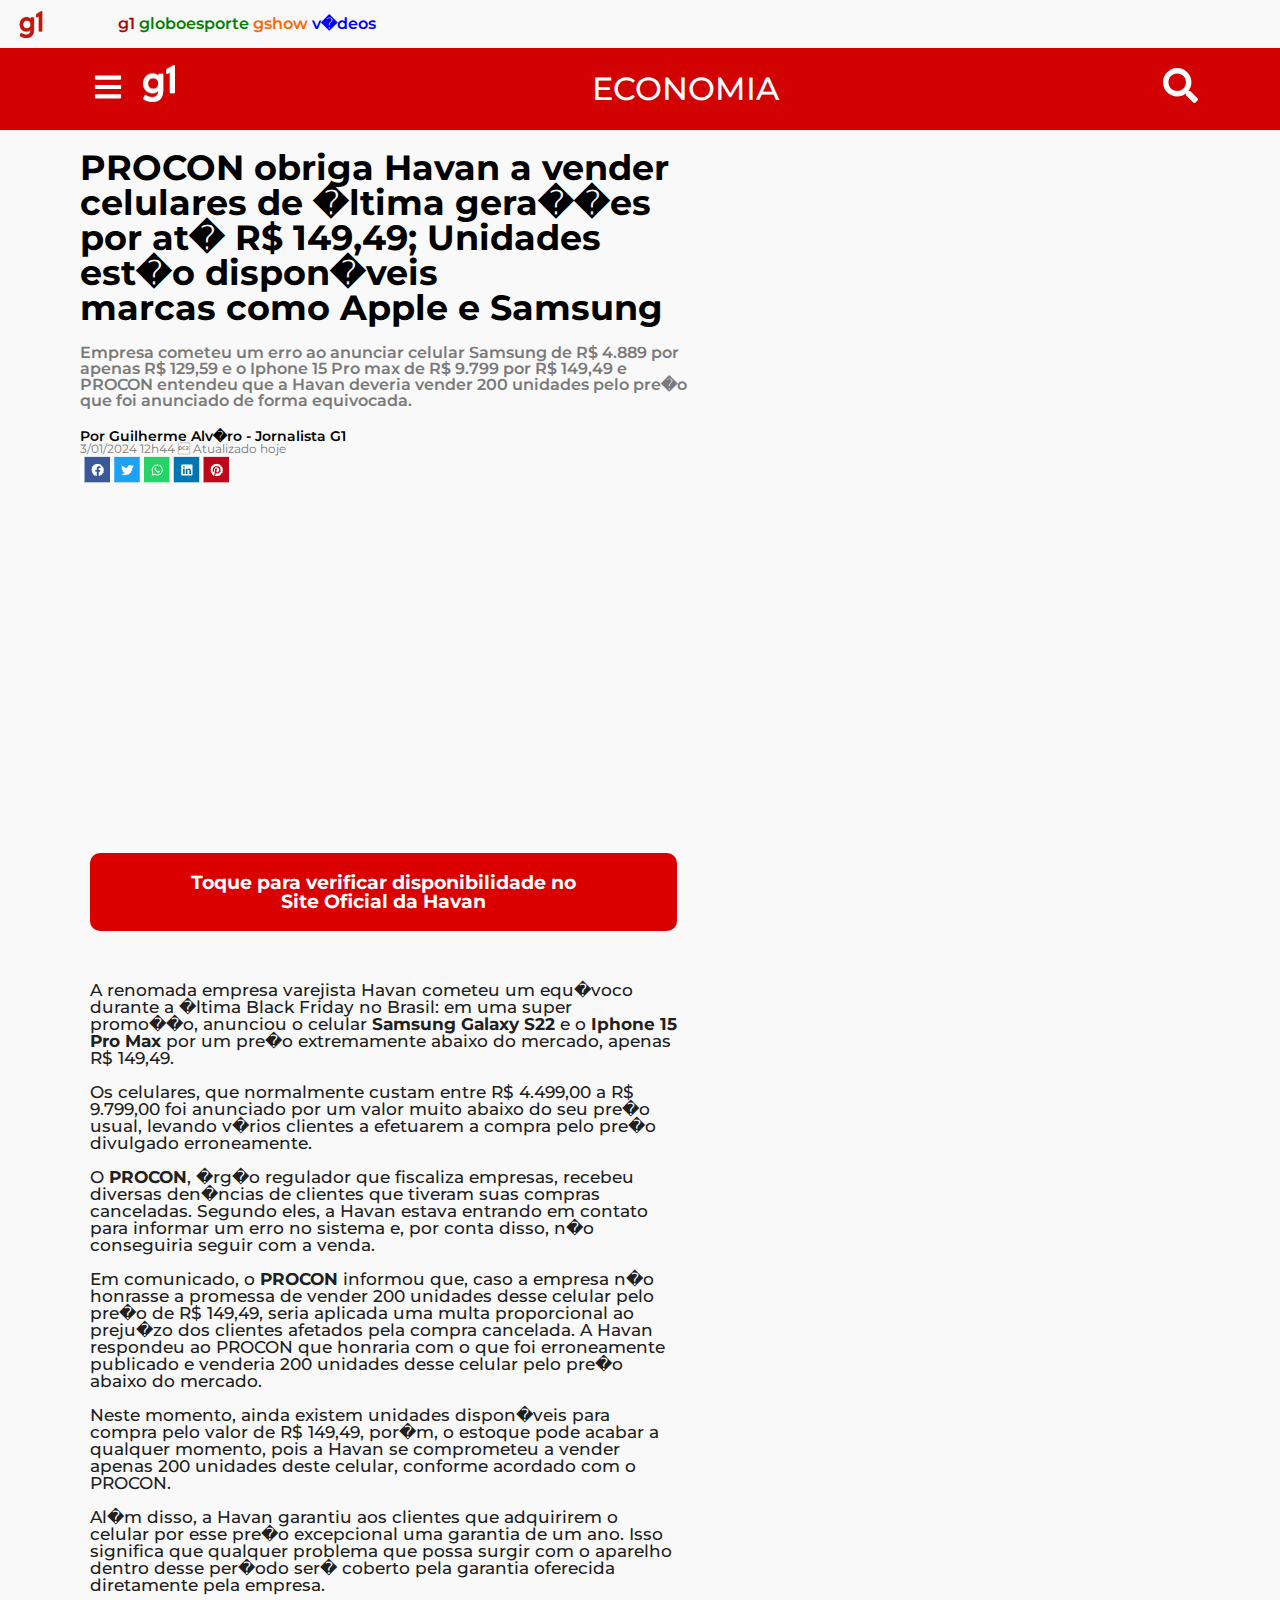
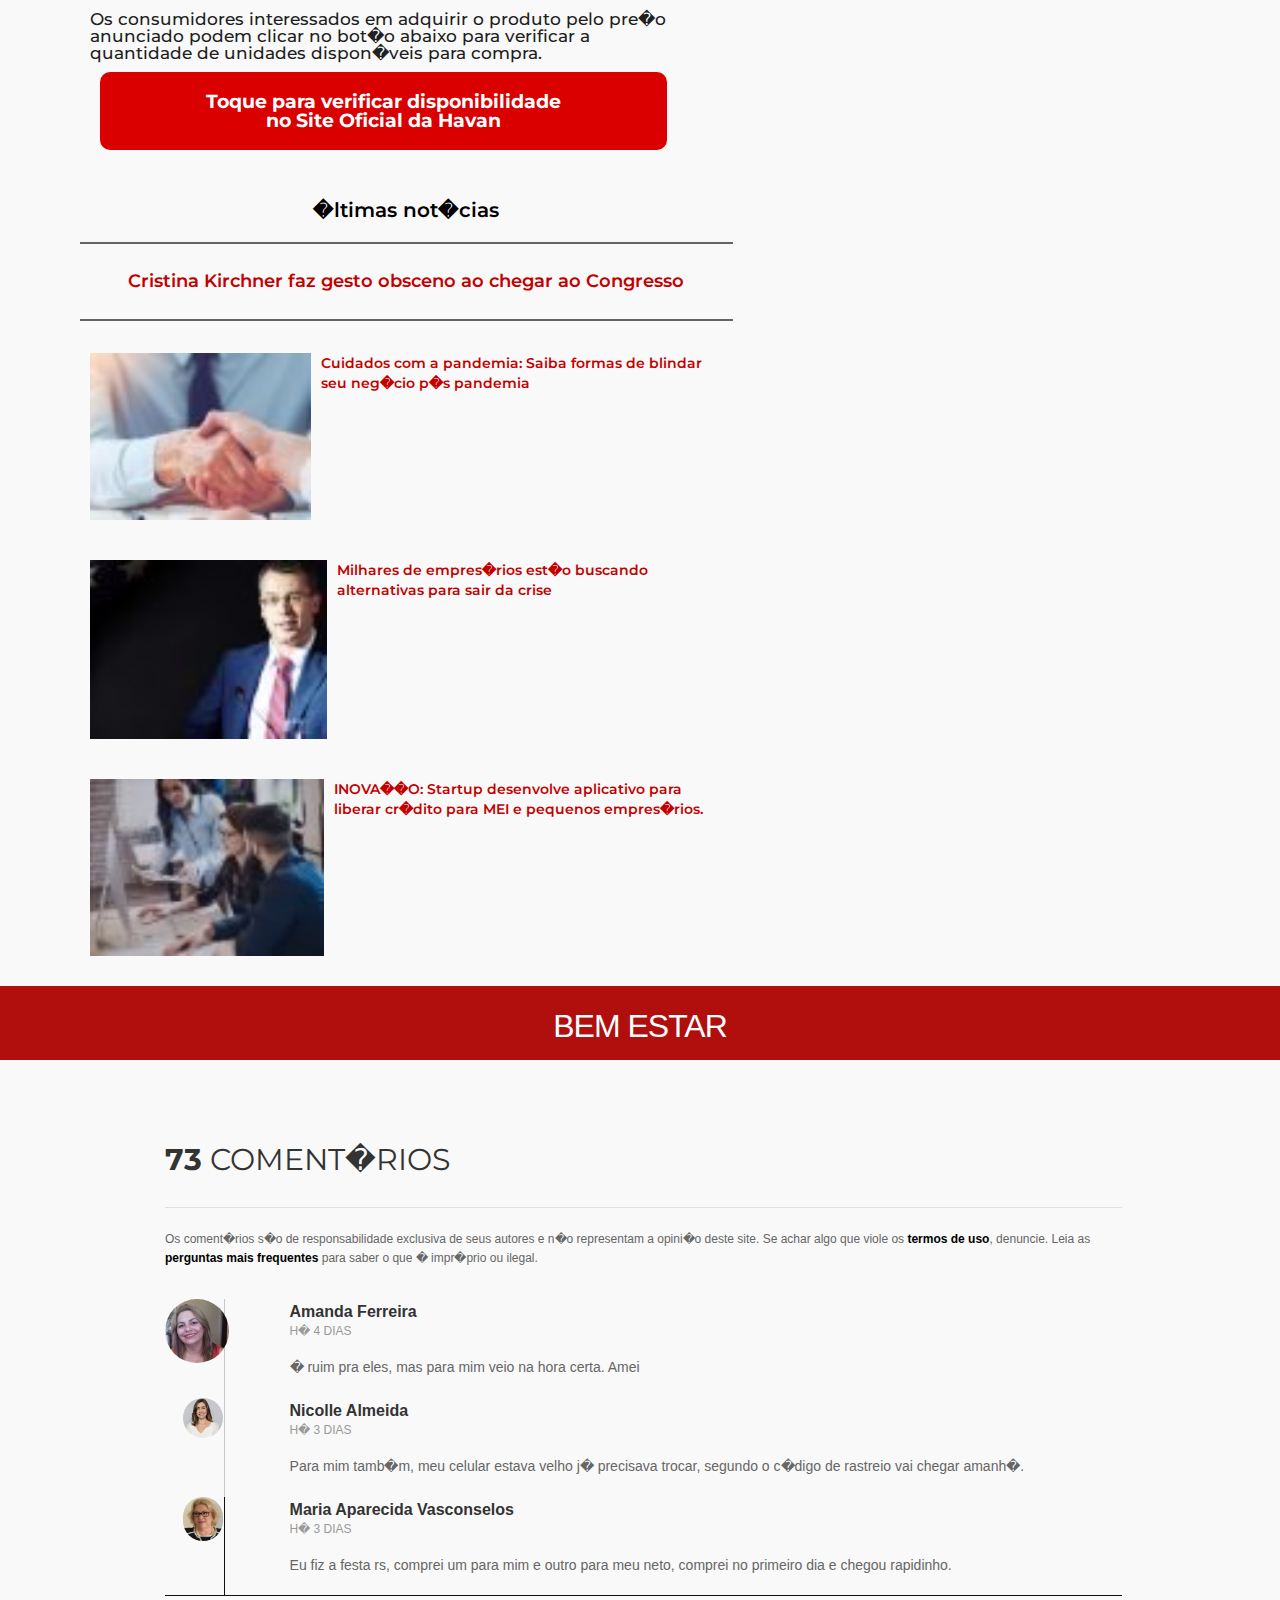
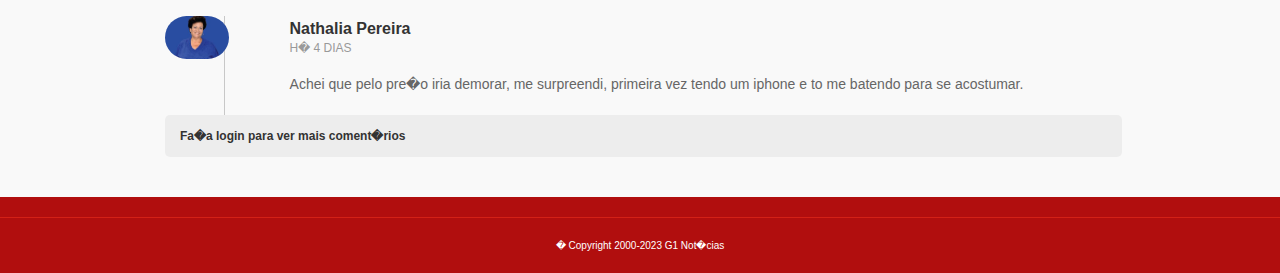
==== index.html @ 592e71a2 "Add files via upload" ====
<!DOCTYPE html><html lang="pt-BR" class="hydrated"><head>  
	<meta charset="UTF-8"><style data-styles="">presto-playlist,presto-player-skeleton,presto-timestamp,presto-video-curtain-ui,presto-search-bar-ui,presto-player-button,presto-cta-overlay-ui,presto-video,presto-action-bar-ui,presto-youtube-subscribe-button,presto-email-overlay-ui,presto-player-spinner,presto-action-bar,presto-cta-overlay,presto-email-overlay,presto-bunny,presto-dynamic-overlays,presto-search-bar,presto-youtube,presto-audio,presto-business-skin,presto-modern-skin,presto-muted-overlay,presto-stacked-skin,presto-vimeo,presto-action-bar-controller,presto-cta-overlay-controller,presto-email-overlay-controller,presto-dynamic-overlay-ui,presto-player,presto-playlist-item,presto-playlist-overlay,presto-playlist-ui{visibility:hidden}.hydrated{visibility:inherit}</style><style data-styles="">presto-playlist,presto-player-skeleton,presto-timestamp,presto-video-curtain-ui,presto-search-bar-ui,presto-player-button,presto-cta-overlay-ui,presto-video,presto-action-bar-ui,presto-youtube-subscribe-button,presto-email-overlay-ui,presto-player-spinner,presto-action-bar,presto-cta-overlay,presto-email-overlay,presto-bunny,presto-dynamic-overlays,presto-search-bar,presto-youtube,presto-audio,presto-business-skin,presto-modern-skin,presto-muted-overlay,presto-stacked-skin,presto-vimeo,presto-action-bar-controller,presto-cta-overlay-controller,presto-email-overlay-controller,presto-dynamic-overlay-ui,presto-player,presto-playlist-item,presto-playlist-overlay,presto-playlist-ui{visibility:hidden}.hydrated{visibility:inherit}</style><style data-styles="">presto-playlist,presto-player-skeleton,presto-timestamp,presto-video-curtain-ui,presto-search-bar-ui,presto-player-button,presto-cta-overlay-ui,presto-video,presto-action-bar-ui,presto-youtube-subscribe-button,presto-email-overlay-ui,presto-player-spinner,presto-action-bar,presto-cta-overlay,presto-email-overlay,presto-bunny,presto-dynamic-overlays,presto-search-bar,presto-youtube,presto-audio,presto-business-skin,presto-modern-skin,presto-muted-overlay,presto-stacked-skin,presto-vimeo,presto-action-bar-controller,presto-cta-overlay-controller,presto-email-overlay-controller,presto-dynamic-overlay-ui,presto-player,presto-playlist-item,presto-playlist-overlay,presto-playlist-ui{visibility:hidden}.hydrated{visibility:inherit}</style><style data-styles="">presto-playlist,presto-player-skeleton,presto-timestamp,presto-video-curtain-ui,presto-search-bar-ui,presto-player-button,presto-cta-overlay-ui,presto-video,presto-action-bar-ui,presto-youtube-subscribe-button,presto-email-overlay-ui,presto-player-spinner,presto-action-bar,presto-cta-overlay,presto-email-overlay,presto-bunny,presto-dynamic-overlays,presto-search-bar,presto-youtube,presto-audio,presto-business-skin,presto-modern-skin,presto-muted-overlay,presto-stacked-skin,presto-vimeo,presto-action-bar-controller,presto-cta-overlay-controller,presto-email-overlay-controller,presto-dynamic-overlay-ui,presto-player,presto-playlist-item,presto-playlist-overlay,presto-playlist-ui{visibility:hidden}.hydrated{visibility:inherit}</style><style data-styles="">presto-playlist,presto-player-skeleton,presto-timestamp,presto-video-curtain-ui,presto-search-bar-ui,presto-player-button,presto-cta-overlay-ui,presto-video,presto-action-bar-ui,presto-youtube-subscribe-button,presto-email-overlay-ui,presto-player-spinner,presto-action-bar,presto-cta-overlay,presto-email-overlay,presto-bunny,presto-dynamic-overlays,presto-search-bar,presto-youtube,presto-audio,presto-business-skin,presto-modern-skin,presto-muted-overlay,presto-stacked-skin,presto-vimeo,presto-action-bar-controller,presto-cta-overlay-controller,presto-email-overlay-controller,presto-dynamic-overlay-ui,presto-player,presto-playlist-item,presto-playlist-overlay,presto-playlist-ui{visibility:hidden}.hydrated{visibility:inherit}</style><style data-styles="">presto-playlist,presto-player-skeleton,presto-timestamp,presto-video-curtain-ui,presto-search-bar-ui,presto-player-button,presto-cta-overlay-ui,presto-video,presto-action-bar-ui,presto-youtube-subscribe-button,presto-email-overlay-ui,presto-player-spinner,presto-action-bar,presto-cta-overlay,presto-email-overlay,presto-bunny,presto-dynamic-overlays,presto-search-bar,presto-youtube,presto-audio,presto-business-skin,presto-modern-skin,presto-muted-overlay,presto-stacked-skin,presto-vimeo,presto-action-bar-controller,presto-cta-overlay-controller,presto-email-overlay-controller,presto-dynamic-overlay-ui,presto-player,presto-playlist-item,presto-playlist-overlay,presto-playlist-ui{visibility:hidden}.hydrated{visibility:inherit}</style>
			<title>pv  portaldanoticiasdobr.online</title>
		<meta name="viewport" content="width=device-width, initial-scale=1">
<meta name="robots" content="max-image-preview:large">
<title>pv  portaldanoticiasdobr.online</title>
<link rel="alternate" type="application/rss+xml" title="Feed para portaldanoticiasdobr.online �" href="https://portaldanoticiasdobr.online/feed/">
<link rel="alternate" type="application/rss+xml" title="Feed de coment�rios para portaldanoticiasdobr.online �" href="https://portaldanoticiasdobr.online/comments/feed/">
<script>
window._wpemojiSettings = {"baseUrl":"https://s.w.org/images/core/emoji/14.0.0/72x72/","ext":".png","svgUrl":"https://s.w.org/images/core/emoji/14.0.0/svg/","svgExt":".svg","source":{"concatemoji":"https://portaldanoticiasdobr.online/wp-includes/js/wp-emoji-release.min.js?ver=6.4.2"}};
/*! This file is auto-generated */
!function(i,n){var o,s,e;function c(e){try{var t={supportTests:e,timestamp:(new Date).valueOf()};sessionStorage.setItem(o,JSON.stringify(t))}catch(e){}}function p(e,t,n){e.clearRect(0,0,e.canvas.width,e.canvas.height),e.fillText(t,0,0);var t=new Uint32Array(e.getImageData(0,0,e.canvas.width,e.canvas.height).data),r=(e.clearRect(0,0,e.canvas.width,e.canvas.height),e.fillText(n,0,0),new Uint32Array(e.getImageData(0,0,e.canvas.width,e.canvas.height).data));return t.every(function(e,t){return e===r[t]})}function u(e,t,n){switch(t){case"flag":return n(e,"ud83cudff3ufe0fu200du26a7ufe0f","ud83cudff3ufe0fu200bu26a7ufe0f")?!1:!n(e,"ud83cuddfaud83cuddf3","ud83cuddfau200bud83cuddf3")&&!n(e,"ud83cudff4udb40udc67udb40udc62udb40udc65udb40udc6eudb40udc67udb40udc7f","ud83cudff4u200budb40udc67u200budb40udc62u200budb40udc65u200budb40udc6eu200budb40udc67u200budb40udc7f");case"emoji":return!n(e,"ud83eudef1ud83cudffbu200dud83eudef2ud83cudfff","ud83eudef1ud83cudffbu200bud83eudef2ud83cudfff")}return!1}function f(e,t,n){var r="undefined"!=typeof WorkerGlobalScope&&self instanceof WorkerGlobalScope?new OffscreenCanvas(300,150):i.createElement("canvas"),a=r.getContext("2d",{willReadFrequently:!0}),o=(a.textBaseline="top",a.font="600 32px Arial",{});return e.forEach(function(e){o[e]=t(a,e,n)}),o}function t(e){var t=i.createElement("script");t.src=e,t.defer=!0,i.head.appendChild(t)}"undefined"!=typeof Promise&&(o="wpEmojiSettingsSupports",s=["flag","emoji"],n.supports={everything:!0,everythingExceptFlag:!0},e=new Promise(function(e){i.addEventListener("DOMContentLoaded",e,{once:!0})}),new Promise(function(t){var n=function(){try{var e=JSON.parse(sessionStorage.getItem(o));if("object"==typeof e&&"number"==typeof e.timestamp&&(new Date).valueOf()<e.timestamp+604800&&"object"==typeof e.supportTests)return e.supportTests}catch(e){}return null}();if(!n){if("undefined"!=typeof Worker&&"undefined"!=typeof OffscreenCanvas&&"undefined"!=typeof URL&&URL.createObjectURL&&"undefined"!=typeof Blob)try{var e="postMessage("+f.toString()+"("+[JSON.stringify(s),u.toString(),p.toString()].join(",")+"));",r=new Blob([e],{type:"text/javascript"}),a=new Worker(URL.createObjectURL(r),{name:"wpTestEmojiSupports"});return void(a.onmessage=function(e){c(n=e.data),a.terminate(),t(n)})}catch(e){}c(n=f(s,u,p))}t(n)}).then(function(e){for(var t in e)n.supports[t]=e[t],n.supports.everything=n.supports.everything&&n.supports[t],"flag"!==t&&(n.supports.everythingExceptFlag=n.supports.everythingExceptFlag&&n.supports[t]);n.supports.everythingExceptFlag=n.supports.everythingExceptFlag&&!n.supports.flag,n.DOMReady=!1,n.readyCallback=function(){n.DOMReady=!0}}).then(function(){return e}).then(function(){var e;n.supports.everything||(n.readyCallback(),(e=n.source||{}).concatemoji?t(e.concatemoji):e.wpemoji&&e.twemoji&&(t(e.twemoji),t(e.wpemoji)))}))}((window,document),window._wpemojiSettings);
</script>
<style id="wp-emoji-styles-inline-css">

	img.wp-smiley, img.emoji {
		display: inline !important;
		border: none !important;
		box-shadow: none !important;
		height: 1em !important;
		width: 1em !important;
		margin: 0 0.07em !important;
		vertical-align: -0.1em !important;
		background: none !important;
		padding: 0 !important;
	}
</style>
<style id="wp-block-library-inline-css">
:root{--wp-admin-theme-color:#007cba;--wp-admin-theme-color--rgb:0,124,186;--wp-admin-theme-color-darker-10:#006ba1;--wp-admin-theme-color-darker-10--rgb:0,107,161;--wp-admin-theme-color-darker-20:#005a87;--wp-admin-theme-color-darker-20--rgb:0,90,135;--wp-admin-border-width-focus:2px;--wp-block-synced-color:#7a00df;--wp-block-synced-color--rgb:122,0,223}@media (min-resolution:192dpi){:root{--wp-admin-border-width-focus:1.5px}}.wp-element-button{cursor:pointer}:root{--wp--preset--font-size--normal:16px;--wp--preset--font-size--huge:42px}:root .has-very-light-gray-background-color{background-color:#eee}:root .has-very-dark-gray-background-color{background-color:#313131}:root .has-very-light-gray-color{color:#eee}:root .has-very-dark-gray-color{color:#313131}:root .has-vivid-green-cyan-to-vivid-cyan-blue-gradient-background{background:linear-gradient(135deg,#00d084,#0693e3)}:root .has-purple-crush-gradient-background{background:linear-gradient(135deg,#34e2e4,#4721fb 50%,#ab1dfe)}:root .has-hazy-dawn-gradient-background{background:linear-gradient(135deg,#faaca8,#dad0ec)}:root .has-subdued-olive-gradient-background{background:linear-gradient(135deg,#fafae1,#67a671)}:root .has-atomic-cream-gradient-background{background:linear-gradient(135deg,#fdd79a,#004a59)}:root .has-nightshade-gradient-background{background:linear-gradient(135deg,#330968,#31cdcf)}:root .has-midnight-gradient-background{background:linear-gradient(135deg,#020381,#2874fc)}.has-regular-font-size{font-size:1em}.has-larger-font-size{font-size:2.625em}.has-normal-font-size{font-size:var(--wp--preset--font-size--normal)}.has-huge-font-size{font-size:var(--wp--preset--font-size--huge)}.has-text-align-center{text-align:center}.has-text-align-left{text-align:left}.has-text-align-right{text-align:right}#end-resizable-editor-section{display:none}.aligncenter{clear:both}.items-justified-left{justify-content:flex-start}.items-justified-center{justify-content:center}.items-justified-right{justify-content:flex-end}.items-justified-space-between{justify-content:space-between}.screen-reader-text{clip:rect(1px,1px,1px,1px);word-wrap:normal!important;border:0;-webkit-clip-path:inset(50%);clip-path:inset(50%);height:1px;margin:-1px;overflow:hidden;padding:0;position:absolute;width:1px}.screen-reader-text:focus{clip:auto!important;background-color:#ddd;-webkit-clip-path:none;clip-path:none;color:#444;display:block;font-size:1em;height:auto;left:5px;line-height:normal;padding:15px 23px 14px;text-decoration:none;top:5px;width:auto;z-index:100000}html :where(.has-border-color){border-style:solid}html :where([style*=border-top-color]){border-top-style:solid}html :where([style*=border-right-color]){border-right-style:solid}html :where([style*=border-bottom-color]){border-bottom-style:solid}html :where([style*=border-left-color]){border-left-style:solid}html :where([style*=border-width]){border-style:solid}html :where([style*=border-top-width]){border-top-style:solid}html :where([style*=border-right-width]){border-right-style:solid}html :where([style*=border-bottom-width]){border-bottom-style:solid}html :where([style*=border-left-width]){border-left-style:solid}html :where(img[class*=wp-image-]){height:auto;max-width:100%}:where(figure){margin:0 0 1em}html :where(.is-position-sticky){--wp-admin--admin-bar--position-offset:var(--wp-admin--admin-bar--height,0px)}@media screen and (max-width:600px){html :where(.is-position-sticky){--wp-admin--admin-bar--position-offset:0px}}
</style>
<style id="global-styles-inline-css">
body{--wp--preset--color--black: #000000;--wp--preset--color--cyan-bluish-gray: #abb8c3;--wp--preset--color--white: #ffffff;--wp--preset--color--pale-pink: #f78da7;--wp--preset--color--vivid-red: #cf2e2e;--wp--preset--color--luminous-vivid-orange: #ff6900;--wp--preset--color--luminous-vivid-amber: #fcb900;--wp--preset--color--light-green-cyan: #7bdcb5;--wp--preset--color--vivid-green-cyan: #00d084;--wp--preset--color--pale-cyan-blue: #8ed1fc;--wp--preset--color--vivid-cyan-blue: #0693e3;--wp--preset--color--vivid-purple: #9b51e0;--wp--preset--color--base: #f9f9f9;--wp--preset--color--base-2: #ffffff;--wp--preset--color--contrast: #111111;--wp--preset--color--contrast-2: #636363;--wp--preset--color--contrast-3: #A4A4A4;--wp--preset--color--accent: #cfcabe;--wp--preset--color--accent-2: #c2a990;--wp--preset--color--accent-3: #d8613c;--wp--preset--color--accent-4: #b1c5a4;--wp--preset--color--accent-5: #b5bdbc;--wp--preset--gradient--vivid-cyan-blue-to-vivid-purple: linear-gradient(135deg,rgba(6,147,227,1) 0%,rgb(155,81,224) 100%);--wp--preset--gradient--light-green-cyan-to-vivid-green-cyan: linear-gradient(135deg,rgb(122,220,180) 0%,rgb(0,208,130) 100%);--wp--preset--gradient--luminous-vivid-amber-to-luminous-vivid-orange: linear-gradient(135deg,rgba(252,185,0,1) 0%,rgba(255,105,0,1) 100%);--wp--preset--gradient--luminous-vivid-orange-to-vivid-red: linear-gradient(135deg,rgba(255,105,0,1) 0%,rgb(207,46,46) 100%);--wp--preset--gradient--very-light-gray-to-cyan-bluish-gray: linear-gradient(135deg,rgb(238,238,238) 0%,rgb(169,184,195) 100%);--wp--preset--gradient--cool-to-warm-spectrum: linear-gradient(135deg,rgb(74,234,220) 0%,rgb(151,120,209) 20%,rgb(207,42,186) 40%,rgb(238,44,130) 60%,rgb(251,105,98) 80%,rgb(254,248,76) 100%);--wp--preset--gradient--blush-light-purple: linear-gradient(135deg,rgb(255,206,236) 0%,rgb(152,150,240) 100%);--wp--preset--gradient--blush-bordeaux: linear-gradient(135deg,rgb(254,205,165) 0%,rgb(254,45,45) 50%,rgb(107,0,62) 100%);--wp--preset--gradient--luminous-dusk: linear-gradient(135deg,rgb(255,203,112) 0%,rgb(199,81,192) 50%,rgb(65,88,208) 100%);--wp--preset--gradient--pale-ocean: linear-gradient(135deg,rgb(255,245,203) 0%,rgb(182,227,212) 50%,rgb(51,167,181) 100%);--wp--preset--gradient--electric-grass: linear-gradient(135deg,rgb(202,248,128) 0%,rgb(113,206,126) 100%);--wp--preset--gradient--midnight: linear-gradient(135deg,rgb(2,3,129) 0%,rgb(40,116,252) 100%);--wp--preset--gradient--gradient-1: linear-gradient(to bottom, #cfcabe 0%, #F9F9F9 100%);--wp--preset--gradient--gradient-2: linear-gradient(to bottom, #C2A990 0%, #F9F9F9 100%);--wp--preset--gradient--gradient-3: linear-gradient(to bottom, #D8613C 0%, #F9F9F9 100%);--wp--preset--gradient--gradient-4: linear-gradient(to bottom, #B1C5A4 0%, #F9F9F9 100%);--wp--preset--gradient--gradient-5: linear-gradient(to bottom, #B5BDBC 0%, #F9F9F9 100%);--wp--preset--gradient--gradient-6: linear-gradient(to bottom, #A4A4A4 0%, #F9F9F9 100%);--wp--preset--gradient--gradient-7: linear-gradient(to bottom, #cfcabe 50%, #F9F9F9 50%);--wp--preset--gradient--gradient-8: linear-gradient(to bottom, #C2A990 50%, #F9F9F9 50%);--wp--preset--gradient--gradient-9: linear-gradient(to bottom, #D8613C 50%, #F9F9F9 50%);--wp--preset--gradient--gradient-10: linear-gradient(to bottom, #B1C5A4 50%, #F9F9F9 50%);--wp--preset--gradient--gradient-11: linear-gradient(to bottom, #B5BDBC 50%, #F9F9F9 50%);--wp--preset--gradient--gradient-12: linear-gradient(to bottom, #A4A4A4 50%, #F9F9F9 50%);--wp--preset--font-size--small: 0.9rem;--wp--preset--font-size--medium: 1.05rem;--wp--preset--font-size--large: clamp(1.39rem, 1.39rem + ((1vw - 0.2rem) * 0.767), 1.85rem);--wp--preset--font-size--x-large: clamp(1.85rem, 1.85rem + ((1vw - 0.2rem) * 1.083), 2.5rem);--wp--preset--font-size--xx-large: clamp(2.5rem, 2.5rem + ((1vw - 0.2rem) * 1.283), 3.27rem);--wp--preset--font-family--body: "Inter", sans-serif;--wp--preset--font-family--heading: Cardo;--wp--preset--font-family--system-sans-serif: -apple-system, BlinkMacSystemFont, avenir next, avenir, segoe ui, helvetica neue, helvetica, Cantarell, Ubuntu, roboto, noto, arial, sans-serif;--wp--preset--font-family--system-serif: Iowan Old Style, Apple Garamond, Baskerville, Times New Roman, Droid Serif, Times, Source Serif Pro, serif, Apple Color Emoji, Segoe UI Emoji, Segoe UI Symbol;--wp--preset--spacing--10: 1rem;--wp--preset--spacing--20: min(1.5rem, 2vw);--wp--preset--spacing--30: min(2.5rem, 3vw);--wp--preset--spacing--40: min(4rem, 5vw);--wp--preset--spacing--50: min(6.5rem, 8vw);--wp--preset--spacing--60: min(10.5rem, 13vw);--wp--preset--shadow--natural: 6px 6px 9px rgba(0, 0, 0, 0.2);--wp--preset--shadow--deep: 12px 12px 50px rgba(0, 0, 0, 0.4);--wp--preset--shadow--sharp: 6px 6px 0px rgba(0, 0, 0, 0.2);--wp--preset--shadow--outlined: 6px 6px 0px -3px rgba(255, 255, 255, 1), 6px 6px rgba(0, 0, 0, 1);--wp--preset--shadow--crisp: 6px 6px 0px rgba(0, 0, 0, 1);}body { margin: 0;--wp--style--global--content-size: 620px;--wp--style--global--wide-size: 1280px; }.wp-site-blocks { padding-top: var(--wp--style--root--padding-top); padding-bottom: var(--wp--style--root--padding-bottom); }.has-global-padding { padding-right: var(--wp--style--root--padding-right); padding-left: var(--wp--style--root--padding-left); }.has-global-padding :where(.has-global-padding:not(.wp-block-block)) { padding-right: 0; padding-left: 0; }.has-global-padding > .alignfull { margin-right: calc(var(--wp--style--root--padding-right) * -1); margin-left: calc(var(--wp--style--root--padding-left) * -1); }.has-global-padding :where(.has-global-padding:not(.wp-block-block)) > .alignfull { margin-right: 0; margin-left: 0; }.has-global-padding > .alignfull:where(:not(.has-global-padding):not(.is-layout-flex):not(.is-layout-grid)) > :where([class*="wp-block-"]:not(.alignfull):not([class*="__"]),p,h1,h2,h3,h4,h5,h6,ul,ol) { padding-right: var(--wp--style--root--padding-right); padding-left: var(--wp--style--root--padding-left); }.has-global-padding :where(.has-global-padding) > .alignfull:where(:not(.has-global-padding)) > :where([class*="wp-block-"]:not(.alignfull):not([class*="__"]),p,h1,h2,h3,h4,h5,h6,ul,ol) { padding-right: 0; padding-left: 0; }.wp-site-blocks > .alignleft { float: left; margin-right: 2em; }.wp-site-blocks > .alignright { float: right; margin-left: 2em; }.wp-site-blocks > .aligncenter { justify-content: center; margin-left: auto; margin-right: auto; }:where(.wp-site-blocks) > * { margin-block-start: 1.2rem; margin-block-end: 0; }:where(.wp-site-blocks) > :first-child:first-child { margin-block-start: 0; }:where(.wp-site-blocks) > :last-child:last-child { margin-block-end: 0; }body { --wp--style--block-gap: 1.2rem; }:where(body .is-layout-flow)  > :first-child:first-child{margin-block-start: 0;}:where(body .is-layout-flow)  > :last-child:last-child{margin-block-end: 0;}:where(body .is-layout-flow)  > *{margin-block-start: 1.2rem;margin-block-end: 0;}:where(body .is-layout-constrained)  > :first-child:first-child{margin-block-start: 0;}:where(body .is-layout-constrained)  > :last-child:last-child{margin-block-end: 0;}:where(body .is-layout-constrained)  > *{margin-block-start: 1.2rem;margin-block-end: 0;}:where(body .is-layout-flex) {gap: 1.2rem;}:where(body .is-layout-grid) {gap: 1.2rem;}body .is-layout-flow > .alignleft{float: left;margin-inline-start: 0;margin-inline-end: 2em;}body .is-layout-flow > .alignright{float: right;margin-inline-start: 2em;margin-inline-end: 0;}body .is-layout-flow > .aligncenter{margin-left: auto !important;margin-right: auto !important;}body .is-layout-constrained > .alignleft{float: left;margin-inline-start: 0;margin-inline-end: 2em;}body .is-layout-constrained > .alignright{float: right;margin-inline-start: 2em;margin-inline-end: 0;}body .is-layout-constrained > .aligncenter{margin-left: auto !important;margin-right: auto !important;}body .is-layout-constrained > :where(:not(.alignleft):not(.alignright):not(.alignfull)){max-width: var(--wp--style--global--content-size);margin-left: auto !important;margin-right: auto !important;}body .is-layout-constrained > .alignwide{max-width: var(--wp--style--global--wide-size);}body .is-layout-flex{display: flex;}body .is-layout-flex{flex-wrap: wrap;align-items: center;}body .is-layout-flex > *{margin: 0;}body .is-layout-grid{display: grid;}body .is-layout-grid > *{margin: 0;}body{background-color: var(--wp--preset--color--base);color: var(--wp--preset--color--contrast);font-family: var(--wp--preset--font-family--body);font-size: var(--wp--preset--font-size--medium);font-style: normal;font-weight: 400;line-height: 1.55;--wp--style--root--padding-top: 0px;--wp--style--root--padding-right: var(--wp--preset--spacing--50);--wp--style--root--padding-bottom: 0px;--wp--style--root--padding-left: var(--wp--preset--spacing--50);}a:where(:not(.wp-element-button)){color: var(--wp--preset--color--contrast);text-decoration: underline;}a:where(:not(.wp-element-button)):hover{text-decoration: none;}h1, h2, h3, h4, h5, h6{color: var(--wp--preset--color--contrast);font-family: var(--wp--preset--font-family--heading);font-weight: 400;line-height: 1.2;}h1{font-size: var(--wp--preset--font-size--xx-large);line-height: 1.15;}h2{font-size: var(--wp--preset--font-size--x-large);}h3{font-size: var(--wp--preset--font-size--large);}h4{font-size: clamp(1.1rem, 1.1rem + ((1vw - 0.2rem) * 0.767), 1.5rem);}h5{font-size: var(--wp--preset--font-size--medium);}h6{font-size: var(--wp--preset--font-size--small);}.wp-element-button, .wp-block-button__link{background-color: var(--wp--preset--color--contrast);border-radius: .33rem;border-color: var(--wp--preset--color--contrast);border-width: 0;color: var(--wp--preset--color--base);font-family: inherit;font-size: var(--wp--preset--font-size--small);font-style: normal;font-weight: 500;line-height: inherit;padding-top: 0.6rem;padding-right: 1rem;padding-bottom: 0.6rem;padding-left: 1rem;text-decoration: none;}.wp-element-button:hover, .wp-block-button__link:hover{background-color: var(--wp--preset--color--contrast-2);border-color: var(--wp--preset--color--contrast-2);color: var(--wp--preset--color--base);}.wp-element-button:focus, .wp-block-button__link:focus{background-color: var(--wp--preset--color--contrast-2);border-color: var(--wp--preset--color--contrast-2);color: var(--wp--preset--color--base);outline-color: var(--wp--preset--color--contrast);outline-offset: 2px;outline-style: dotted;outline-width: 1px;}.wp-element-button:active, .wp-block-button__link:active{background-color: var(--wp--preset--color--contrast);color: var(--wp--preset--color--base);}.wp-element-caption, .wp-block-audio figcaption, .wp-block-embed figcaption, .wp-block-gallery figcaption, .wp-block-image figcaption, .wp-block-table figcaption, .wp-block-video figcaption{color: var(--wp--preset--color--contrast-2);font-family: var(--wp--preset--font-family--body);font-size: 0.8rem;}.has-black-color{color: var(--wp--preset--color--black) !important;}.has-cyan-bluish-gray-color{color: var(--wp--preset--color--cyan-bluish-gray) !important;}.has-white-color{color: var(--wp--preset--color--white) !important;}.has-pale-pink-color{color: var(--wp--preset--color--pale-pink) !important;}.has-vivid-red-color{color: var(--wp--preset--color--vivid-red) !important;}.has-luminous-vivid-orange-color{color: var(--wp--preset--color--luminous-vivid-orange) !important;}.has-luminous-vivid-amber-color{color: var(--wp--preset--color--luminous-vivid-amber) !important;}.has-light-green-cyan-color{color: var(--wp--preset--color--light-green-cyan) !important;}.has-vivid-green-cyan-color{color: var(--wp--preset--color--vivid-green-cyan) !important;}.has-pale-cyan-blue-color{color: var(--wp--preset--color--pale-cyan-blue) !important;}.has-vivid-cyan-blue-color{color: var(--wp--preset--color--vivid-cyan-blue) !important;}.has-vivid-purple-color{color: var(--wp--preset--color--vivid-purple) !important;}.has-base-color{color: var(--wp--preset--color--base) !important;}.has-base-2-color{color: var(--wp--preset--color--base-2) !important;}.has-contrast-color{color: var(--wp--preset--color--contrast) !important;}.has-contrast-2-color{color: var(--wp--preset--color--contrast-2) !important;}.has-contrast-3-color{color: var(--wp--preset--color--contrast-3) !important;}.has-accent-color{color: var(--wp--preset--color--accent) !important;}.has-accent-2-color{color: var(--wp--preset--color--accent-2) !important;}.has-accent-3-color{color: var(--wp--preset--color--accent-3) !important;}.has-accent-4-color{color: var(--wp--preset--color--accent-4) !important;}.has-accent-5-color{color: var(--wp--preset--color--accent-5) !important;}.has-black-background-color{background-color: var(--wp--preset--color--black) !important;}.has-cyan-bluish-gray-background-color{background-color: var(--wp--preset--color--cyan-bluish-gray) !important;}.has-white-background-color{background-color: var(--wp--preset--color--white) !important;}.has-pale-pink-background-color{background-color: var(--wp--preset--color--pale-pink) !important;}.has-vivid-red-background-color{background-color: var(--wp--preset--color--vivid-red) !important;}.has-luminous-vivid-orange-background-color{background-color: var(--wp--preset--color--luminous-vivid-orange) !important;}.has-luminous-vivid-amber-background-color{background-color: var(--wp--preset--color--luminous-vivid-amber) !important;}.has-light-green-cyan-background-color{background-color: var(--wp--preset--color--light-green-cyan) !important;}.has-vivid-green-cyan-background-color{background-color: var(--wp--preset--color--vivid-green-cyan) !important;}.has-pale-cyan-blue-background-color{background-color: var(--wp--preset--color--pale-cyan-blue) !important;}.has-vivid-cyan-blue-background-color{background-color: var(--wp--preset--color--vivid-cyan-blue) !important;}.has-vivid-purple-background-color{background-color: var(--wp--preset--color--vivid-purple) !important;}.has-base-background-color{background-color: var(--wp--preset--color--base) !important;}.has-base-2-background-color{background-color: var(--wp--preset--color--base-2) !important;}.has-contrast-background-color{background-color: var(--wp--preset--color--contrast) !important;}.has-contrast-2-background-color{background-color: var(--wp--preset--color--contrast-2) !important;}.has-contrast-3-background-color{background-color: var(--wp--preset--color--contrast-3) !important;}.has-accent-background-color{background-color: var(--wp--preset--color--accent) !important;}.has-accent-2-background-color{background-color: var(--wp--preset--color--accent-2) !important;}.has-accent-3-background-color{background-color: var(--wp--preset--color--accent-3) !important;}.has-accent-4-background-color{background-color: var(--wp--preset--color--accent-4) !important;}.has-accent-5-background-color{background-color: var(--wp--preset--color--accent-5) !important;}.has-black-border-color{border-color: var(--wp--preset--color--black) !important;}.has-cyan-bluish-gray-border-color{border-color: var(--wp--preset--color--cyan-bluish-gray) !important;}.has-white-border-color{border-color: var(--wp--preset--color--white) !important;}.has-pale-pink-border-color{border-color: var(--wp--preset--color--pale-pink) !important;}.has-vivid-red-border-color{border-color: var(--wp--preset--color--vivid-red) !important;}.has-luminous-vivid-orange-border-color{border-color: var(--wp--preset--color--luminous-vivid-orange) !important;}.has-luminous-vivid-amber-border-color{border-color: var(--wp--preset--color--luminous-vivid-amber) !important;}.has-light-green-cyan-border-color{border-color: var(--wp--preset--color--light-green-cyan) !important;}.has-vivid-green-cyan-border-color{border-color: var(--wp--preset--color--vivid-green-cyan) !important;}.has-pale-cyan-blue-border-color{border-color: var(--wp--preset--color--pale-cyan-blue) !important;}.has-vivid-cyan-blue-border-color{border-color: var(--wp--preset--color--vivid-cyan-blue) !important;}.has-vivid-purple-border-color{border-color: var(--wp--preset--color--vivid-purple) !important;}.has-base-border-color{border-color: var(--wp--preset--color--base) !important;}.has-base-2-border-color{border-color: var(--wp--preset--color--base-2) !important;}.has-contrast-border-color{border-color: var(--wp--preset--color--contrast) !important;}.has-contrast-2-border-color{border-color: var(--wp--preset--color--contrast-2) !important;}.has-contrast-3-border-color{border-color: var(--wp--preset--color--contrast-3) !important;}.has-accent-border-color{border-color: var(--wp--preset--color--accent) !important;}.has-accent-2-border-color{border-color: var(--wp--preset--color--accent-2) !important;}.has-accent-3-border-color{border-color: var(--wp--preset--color--accent-3) !important;}.has-accent-4-border-color{border-color: var(--wp--preset--color--accent-4) !important;}.has-accent-5-border-color{border-color: var(--wp--preset--color--accent-5) !important;}.has-vivid-cyan-blue-to-vivid-purple-gradient-background{background: var(--wp--preset--gradient--vivid-cyan-blue-to-vivid-purple) !important;}.has-light-green-cyan-to-vivid-green-cyan-gradient-background{background: var(--wp--preset--gradient--light-green-cyan-to-vivid-green-cyan) !important;}.has-luminous-vivid-amber-to-luminous-vivid-orange-gradient-background{background: var(--wp--preset--gradient--luminous-vivid-amber-to-luminous-vivid-orange) !important;}.has-luminous-vivid-orange-to-vivid-red-gradient-background{background: var(--wp--preset--gradient--luminous-vivid-orange-to-vivid-red) !important;}.has-very-light-gray-to-cyan-bluish-gray-gradient-background{background: var(--wp--preset--gradient--very-light-gray-to-cyan-bluish-gray) !important;}.has-cool-to-warm-spectrum-gradient-background{background: var(--wp--preset--gradient--cool-to-warm-spectrum) !important;}.has-blush-light-purple-gradient-background{background: var(--wp--preset--gradient--blush-light-purple) !important;}.has-blush-bordeaux-gradient-background{background: var(--wp--preset--gradient--blush-bordeaux) !important;}.has-luminous-dusk-gradient-background{background: var(--wp--preset--gradient--luminous-dusk) !important;}.has-pale-ocean-gradient-background{background: var(--wp--preset--gradient--pale-ocean) !important;}.has-electric-grass-gradient-background{background: var(--wp--preset--gradient--electric-grass) !important;}.has-midnight-gradient-background{background: var(--wp--preset--gradient--midnight) !important;}.has-gradient-1-gradient-background{background: var(--wp--preset--gradient--gradient-1) !important;}.has-gradient-2-gradient-background{background: var(--wp--preset--gradient--gradient-2) !important;}.has-gradient-3-gradient-background{background: var(--wp--preset--gradient--gradient-3) !important;}.has-gradient-4-gradient-background{background: var(--wp--preset--gradient--gradient-4) !important;}.has-gradient-5-gradient-background{background: var(--wp--preset--gradient--gradient-5) !important;}.has-gradient-6-gradient-background{background: var(--wp--preset--gradient--gradient-6) !important;}.has-gradient-7-gradient-background{background: var(--wp--preset--gradient--gradient-7) !important;}.has-gradient-8-gradient-background{background: var(--wp--preset--gradient--gradient-8) !important;}.has-gradient-9-gradient-background{background: var(--wp--preset--gradient--gradient-9) !important;}.has-gradient-10-gradient-background{background: var(--wp--preset--gradient--gradient-10) !important;}.has-gradient-11-gradient-background{background: var(--wp--preset--gradient--gradient-11) !important;}.has-gradient-12-gradient-background{background: var(--wp--preset--gradient--gradient-12) !important;}.has-small-font-size{font-size: var(--wp--preset--font-size--small) !important;}.has-medium-font-size{font-size: var(--wp--preset--font-size--medium) !important;}.has-large-font-size{font-size: var(--wp--preset--font-size--large) !important;}.has-x-large-font-size{font-size: var(--wp--preset--font-size--x-large) !important;}.has-xx-large-font-size{font-size: var(--wp--preset--font-size--xx-large) !important;}.has-body-font-family{font-family: var(--wp--preset--font-family--body) !important;}.has-heading-font-family{font-family: var(--wp--preset--font-family--heading) !important;}.has-system-sans-serif-font-family{font-family: var(--wp--preset--font-family--system-sans-serif) !important;}.has-system-serif-font-family{font-family: var(--wp--preset--font-family--system-serif) !important;}
.wp-block-calendar.wp-block-calendar table:where(:not(.has-text-color)) th{background-color:var(--wp--preset--color--contrast-2);color:var(--wp--preset--color--base);border-color:var(--wp--preset--color--contrast-2)}.wp-block-calendar table:where(:not(.has-text-color)) td{border-color:var(--wp--preset--color--contrast-2)}.wp-block-categories{}.wp-block-categories{list-style-type:none;}.wp-block-categories li{margin-bottom: 0.5rem;}.wp-block-post-comments-form{}.wp-block-post-comments-form textarea, .wp-block-post-comments-form input{border-radius:.33rem}.wp-block-loginout{}.wp-block-loginout input{border-radius:.33rem;padding:calc(0.667em + 2px);border:1px solid #949494;}.wp-block-post-terms{}.wp-block-post-terms .wp-block-post-terms__prefix{color: var(--wp--preset--color--contrast-2);}.wp-block-query-title{}.wp-block-query-title span{font-style: italic;}.wp-block-quote{}.wp-block-quote :where(p){margin-block-start:0;margin-block-end:calc(var(--wp--preset--spacing--10) + 0.5rem);}.wp-block-quote :where(:last-child){margin-block-end:0;}.wp-block-quote.has-text-align-right.is-style-plain, .rtl .is-style-plain.wp-block-quote:not(.has-text-align-center):not(.has-text-align-left){border-width: 0 2px 0 0;padding-left:calc(var(--wp--preset--spacing--20) + 0.5rem);padding-right:calc(var(--wp--preset--spacing--20) + 0.5rem);}.wp-block-quote.has-text-align-left.is-style-plain, body:not(.rtl) .is-style-plain.wp-block-quote:not(.has-text-align-center):not(.has-text-align-right){border-width: 0 0 0 2px;padding-left:calc(var(--wp--preset--spacing--20) + 0.5rem);padding-right:calc(var(--wp--preset--spacing--20) + 0.5rem)}.wp-block-search{}.wp-block-search .wp-block-search__input{border-radius:.33rem}.wp-block-separator{}.wp-block-separator:not(.is-style-wide):not(.is-style-dots):not(.alignwide):not(.alignfull){width: var(--wp--preset--spacing--60)}
</style>
<style id="wp-block-template-skip-link-inline-css">

		.skip-link.screen-reader-text {
			border: 0;
			clip: rect(1px,1px,1px,1px);
			clip-path: inset(50%);
			height: 1px;
			margin: -1px;
			overflow: hidden;
			padding: 0;
			position: absolute !important;
			width: 1px;
			word-wrap: normal !important;
		}

		.skip-link.screen-reader-text:focus {
			background-color: #eee;
			clip: auto !important;
			clip-path: none;
			color: #444;
			display: block;
			font-size: 1em;
			height: auto;
			left: 5px;
			line-height: normal;
			padding: 15px 23px 14px;
			text-decoration: none;
			top: 5px;
			width: auto;
			z-index: 100000;
		}
</style>
<link rel="stylesheet" id="elementor-frontend-css" href="../../gnoticia.com/celulareshavan/css/frontend-lite.min.css" media="all">
<link rel="stylesheet" id="swiper-css" href="../../gnoticia.com/celulareshavan/css/swiper.min.css" media="all">
<link rel="stylesheet" id="elementor-post-5-css" href="../../gnoticia.com/celulareshavan/css/post-5.css" media="all">
<link rel="stylesheet" id="elementor-global-css" href="../../gnoticia.com/celulareshavan/css/global.css" media="all">
<link rel="stylesheet" id="elementor-post-6-css" href="../../gnoticia.com/celulareshavan/css/post-6.css" media="all">
<link rel="stylesheet" id="eael-general-css" href="../../gnoticia.com/celulareshavan/css/general.min.css" media="all">
<link rel="stylesheet" id="google-fonts-1-css" href="https://fonts.googleapis.com/css?family=Roboto%3A100%2C100italic%2C200%2C200italic%2C300%2C300italic%2C400%2C400italic%2C500%2C500italic%2C600%2C600italic%2C700%2C700italic%2C800%2C800italic%2C900%2C900italic%7CRoboto+Slab%3A100%2C100italic%2C200%2C200italic%2C300%2C300italic%2C400%2C400italic%2C500%2C500italic%2C600%2C600italic%2C700%2C700italic%2C800%2C800italic%2C900%2C900italic%7CMontserrat%3A100%2C100italic%2C200%2C200italic%2C300%2C300italic%2C400%2C400italic%2C500%2C500italic%2C600%2C600italic%2C700%2C700italic%2C800%2C800italic%2C900%2C900italic&amp;display=swap&amp;ver=6.4.2" media="all">
<link rel="preconnect" href="https://fonts.gstatic.com/" crossorigin=""><script src="../../gnoticia.com/celulareshavan/js/jquery.min.js" id="jquery-core-js"></script><style type="text/css" id="operaUserStyle"></style><style type="text/css" id="operaUserStyle"></style><style type="text/css" id="operaUserStyle"></style>
<script src="../../gnoticia.com/celulareshavan/js/jquery-migrate.min.js" id="jquery-migrate-js"></script>
<link rel="https://api.w.org/" href="https://portaldanoticiasdobr.online/wp-json/"><link rel="alternate" type="application/json" href="https://portaldanoticiasdobr.online/wp-json/wp/v2/pages/6"><link rel="EditURI" type="application/rsd+xml" title="RSD" href="https://portaldanoticiasdobr.online/xmlrpc.php?rsd">
<meta name="generator" content="WordPress 6.4.2">
<link rel="canonical" href="https://portaldanoticiasdobr.online/pv/">
<link rel="shortlink" href="https://portaldanoticiasdobr.online/?p=6">
<link rel="alternate" type="application/json+oembed" href="https://portaldanoticiasdobr.online/wp-json/oembed/1.0/embed?url=https%3A%2F%2Fportaldanoticiasdobr.online%2Fpv%2F">
<link rel="alternate" type="text/xml+oembed" href="https://portaldanoticiasdobr.online/wp-json/oembed/1.0/embed?url=https%3A%2F%2Fportaldanoticiasdobr.online%2Fpv%2F&amp;format=xml">
<meta name="generator" content="Elementor 3.18.3; features: e_dom_optimization, e_optimized_assets_loading, e_optimized_css_loading, e_font_icon_svg, additional_custom_breakpoints, block_editor_assets_optimize, e_image_loading_optimization; settings: css_print_method-external, google_font-enabled, font_display-swap">
<style id="wp-fonts-local">
@font-face{font-family:Inter;font-style:normal;font-weight:300 900;font-display:fallback;src:url(../../gnoticia.com/celulareshavan/fonts/Inter-VariableFont_slnt%252Cwght.woff2) format('woff2');font-stretch:normal;}
@font-face{font-family:Cardo;font-style:normal;font-weight:400;font-display:fallback;src:url(../../gnoticia.com/celulareshavan/fonts/cardo_normal_400.woff2) format('woff2');}
@font-face{font-family:Cardo;font-style:italic;font-weight:400;font-display:fallback;src:url(../../gnoticia.com/celulareshavan/fonts/cardo_italic_400.woff2) format('woff2');}
@font-face{font-family:Cardo;font-style:normal;font-weight:700;font-display:fallback;src:url(../../gnoticia.com/celulareshavan/fonts/cardo_normal_700.woff2) format('woff2');}
</style>
	<meta name="viewport" content="width=device-width, initial-scale=1.0, viewport-fit=cover"><script src="../../gnoticia.com/celulareshavan/js/player_1.js" async=""></script><script src="../../gnoticia.com/celulareshavan/js/wp-emoji-release.min.js" defer=""></script><script src="../../gnoticia.com/celulareshavan/js/player.js" async=""></script><script src="../../gnoticia.com/celulareshavan/js/wp-emoji-release.min_1.js" defer=""></script><script src="../../scripts.converteai.net/05fb3d6f-aedd-4e63-a140-f1a1d20f514e/players/657b80cfffa1fd000933cf6d/player.js" async=""></script><script async="" src="../../cdn.converteai.net/lib/js/smartplayer/v1/smartplayer.min.js"></script><script src="https://portaldanoticiasdobr.online/wp-includes/js/wp-emoji-release.min.js?ver=6.4.2" defer=""></script><style>#smartplayer#smartplayer,#smartplayer#smartplayer:after,#smartplayer#smartplayer :after,#smartplayer#smartplayer:before,#smartplayer#smartplayer :before,#smartplayer#smartplayer :not(a):not(animate):not(animateMotion):not(animateTransform):not(canvas):not(circle):not(clipPath):not(defs):not(desc):not(discard):not(ellipse):not(feBlend):not(feColorMatrix):not(feComponentTransfer):not(feComposite):not(feConvolveMatrix):not(feDiffuseLighting):not(feDisplacementMap):not(feDistantLight):not(feDropShadow):not(feFlood):not(feFuncA):not(feFuncB):not(feFuncG):not(feFuncR):not(feGaussianBlur):not(feImage):not(feMerge):not(feMergeNode):not(feMorphology):not(feOffset):not(fePointLight):not(feSpecularLighting):not(feSpotLight):not(feTile):not(feTurbulence):not(filter):not(foreignObject):not(g):not(image):not(line):not(linearGradient):not(marker):not(mask):not(metadata):not(mpath):not(path):not(pattern):not(polygon):not(polyline):not(radialGradient):not(rect):not(script):not(set):not(stop):not(style):not(switch):not(symbol):not(text):not(textPath):not(title):not(tspan):not(use):not(view){-ms-flex-line-pack:stretch;align-content:stretch;-webkit-box-align:stretch;-ms-flex-align:stretch;align-items:stretch;align-self:auto;-webkit-animation-delay:0s;animation-delay:0s;-webkit-animation-direction:normal;animation-direction:normal;-webkit-animation-duration:0s;animation-duration:0s;-webkit-animation-fill-mode:none;animation-fill-mode:none;-webkit-animation-iteration-count:1;animation-iteration-count:1;-webkit-animation-name:none;animation-name:none;-webkit-animation-play-state:running;animation-play-state:running;-webkit-animation-timing-function:ease;animation-timing-function:ease;azimuth:center;-webkit-backface-visibility:visible;backface-visibility:visible;background-attachment:scroll;background-blend-mode:normal;background-clip:border-box;background-color:rgba(0,0,0,0);background-image:none;background-origin:padding-box;background-position:0 0;background-repeat:repeat;background-size:auto auto;block-size:auto;border-block-end-color:currentcolor;border-block-end-style:none;border-block-end-width:medium;border-block-start-color:currentcolor;border-block-start-style:none;border-block-start-width:medium;border-bottom-left-radius:0;border-bottom-right-radius:0;border-collapse:separate;border-image-outset:0s;border-image-repeat:stretch;border-image-slice:100%;border-image-source:none;border-image-width:1;border-inline-end-color:currentcolor;border-inline-end-style:none;border-inline-end-width:medium;border-inline-start-color:currentcolor;border-inline-start-style:none;border-inline-start-width:medium;border-spacing:0;border-top-left-radius:0;border-top-right-radius:0;border:none;bottom:auto;-webkit-box-decoration-break:slice;box-decoration-break:slice;-webkit-box-shadow:none;box-shadow:none;-webkit-box-sizing:content-box;box-sizing:content-box;-webkit-column-break-after:auto;-moz-column-break-after:auto;break-after:auto;-webkit-column-break-before:auto;-moz-column-break-before:auto;break-before:auto;-webkit-column-break-inside:auto;-moz-column-break-inside:auto;break-inside:auto;caption-side:top;caret-color:auto;clear:none;clip:auto;-webkit-clip-path:none;clip-path:none;color:initial;-webkit-column-count:auto;-moz-column-count:auto;-webkit-column-fill:balance;-moz-column-fill:balance;column-fill:balance;-webkit-column-gap:normal;-moz-column-gap:normal;column-gap:normal;-webkit-column-rule-color:currentcolor;-moz-column-rule-color:currentcolor;column-rule-color:currentcolor;-webkit-column-rule-style:none;-moz-column-rule-style:none;column-rule-style:none;-webkit-column-rule-width:medium;-moz-column-rule-width:medium;column-rule-width:medium;-webkit-column-span:none;-moz-column-span:none;column-span:none;-webkit-column-width:auto;-moz-column-width:auto;columns:auto;content:normal;counter-increment:none;counter-reset:none;cursor:auto;display:inline;empty-cells:show;-webkit-filter:none;filter:none;-ms-flex-preferred-size:auto;flex-basis:auto;-webkit-box-orient:horizontal;-webkit-box-direction:normal;-ms-flex-direction:row;flex-direction:row;-webkit-box-flex:0;-ms-flex-positive:0;flex-grow:0;-ms-flex-negative:1;flex-shrink:1;-ms-flex-wrap:nowrap;flex-wrap:nowrap;float:none;font-family:initial;-webkit-font-feature-settings:normal;font-feature-settings:normal;-webkit-font-kerning:auto;font-kerning:auto;-webkit-font-language-override:normal;font-language-override:normal;font-size:medium;font-size-adjust:none;font-stretch:normal;font-style:normal;font-synthesis:weight style;font-variant:normal;font-variant-alternates:normal;font-variant-caps:normal;font-variant-east-asian:normal;-webkit-font-variant-ligatures:normal;font-variant-ligatures:normal;font-variant-numeric:normal;font-variant-position:normal;font-weight:400;grid-auto-columns:auto;grid-auto-flow:row;grid-auto-rows:auto;grid-column-end:auto;grid-column-gap:0;grid-column-start:auto;grid-row-end:auto;grid-row-gap:0;grid-row-start:auto;grid-template-areas:none;grid-template-columns:none;grid-template-rows:none;height:auto;-webkit-hyphens:manual;-ms-hyphens:manual;hyphens:manual;image-orientation:0deg;image-rendering:auto;image-resolution:1dppx;ime-mode:auto;inline-size:auto;isolation:auto;-webkit-box-pack:start;-ms-flex-pack:start;justify-content:flex-start;left:auto;letter-spacing:normal;line-break:auto;line-height:normal;list-style-image:none;list-style-position:outside;list-style-type:disc;-webkit-margin-after:0;margin-block-end:0;-webkit-margin-before:0;margin-block-start:0;-webkit-margin-end:0;margin-inline-end:0;-webkit-margin-start:0;margin-inline-start:0;margin:0;-webkit-mask-clip:border-box;mask-clip:border-box;-webkit-mask-composite:source-over;mask-composite:add;-webkit-mask-image:none;mask-image:none;mask-mode:match-source;-webkit-mask-origin:border-box;mask-origin:border-box;-webkit-mask-position:0 0;mask-position:0 0;-webkit-mask-repeat:repeat;mask-repeat:repeat;-webkit-mask-size:auto;mask-size:auto;mask-type:luminance;max-height:none;max-width:none;min-block-size:0;min-height:0;min-inline-size:0;min-width:0;mix-blend-mode:normal;-o-object-fit:fill;object-fit:fill;-o-object-position:50% 50%;object-position:50% 50%;offset-block-end:auto;offset-block-start:auto;offset-inline-end:auto;offset-inline-start:auto;opacity:1;-webkit-box-ordinal-group:1;-ms-flex-order:0;order:0;orphans:2;outline-color:initial;outline-offset:0;outline-style:none;outline-width:medium;overflow:visible;overflow-wrap:normal;overflow-x:visible;overflow-y:visible;-webkit-padding-after:0;padding-block-end:0;-webkit-padding-before:0;padding-block-start:0;-webkit-padding-end:0;padding-inline-end:0;-webkit-padding-start:0;padding-inline-start:0;padding:0;page-break-after:auto;page-break-before:auto;page-break-inside:auto;-webkit-perspective:none;perspective:none;-webkit-perspective-origin:50% 50%;perspective-origin:50% 50%;pointer-events:auto;position:static;quotes:initial;resize:none;right:auto;ruby-align:space-around;ruby-merge:separate;ruby-position:over;scroll-behavior:auto;-ms-scroll-snap-coordinate:none;scroll-snap-coordinate:none;-ms-scroll-snap-destination:0 0;scroll-snap-destination:0 0;-ms-scroll-snap-points-x:none;scroll-snap-points-x:none;-ms-scroll-snap-points-y:none;scroll-snap-points-y:none;-ms-scroll-snap-type:none;scroll-snap-type:none;shape-image-threshold:0;shape-margin:0;shape-outside:none;-moz-tab-size:8;-o-tab-size:8;tab-size:8;table-layout:auto;text-align:initial;-moz-text-align-last:auto;text-align-last:auto;text-combine-upright:none;-webkit-text-decoration-color:currentcolor;text-decoration-color:currentcolor;-webkit-text-decoration-line:none;text-decoration-line:none;-webkit-text-decoration-style:solid;text-decoration-style:solid;-webkit-text-emphasis-color:currentcolor;text-emphasis-color:currentcolor;-webkit-text-emphasis-position:over;text-emphasis-position:over right;-webkit-text-emphasis-style:none;text-emphasis-style:none;text-indent:0;text-justify:auto;text-orientation:mixed;text-overflow:clip;text-rendering:auto;text-shadow:none;text-transform:none;text-underline-position:auto;top:auto;-ms-touch-action:auto;touch-action:auto;-webkit-transform:none;-ms-transform:none;transform:none;transform-box:border-box;-webkit-transform-origin:50% 50% 0;-ms-transform-origin:50% 50% 0;transform-origin:50% 50% 0;-webkit-transform-style:flat;transform-style:flat;-webkit-transition-delay:0s;transition-delay:0s;-webkit-transition-duration:0s;transition-duration:0s;-webkit-transition-property:all;transition-property:all;-webkit-transition-timing-function:ease;transition-timing-function:ease;vertical-align:baseline;visibility:visible;white-space:normal;widows:2;width:auto;will-change:auto;word-break:normal;word-spacing:normal;word-wrap:normal;-webkit-writing-mode:horizontal-tb;-ms-writing-mode:lr-tb;writing-mode:horizontal-tb;z-index:auto;-webkit-appearance:none;-moz-appearance:none;-ms-appearance:none;appearance:none}#smartplayer#smartplayer,#smartplayer#smartplayer:after,#smartplayer#smartplayer :after,#smartplayer#smartplayer:before,#smartplayer#smartplayer :before,#smartplayer#smartplayer :not(a):not(animate):not(animateMotion):not(animateTransform):not(canvas):not(circle):not(clipPath):not(defs):not(desc):not(discard):not(ellipse):not(feBlend):not(feColorMatrix):not(feComponentTransfer):not(feComposite):not(feConvolveMatrix):not(feDiffuseLighting):not(feDisplacementMap):not(feDistantLight):not(feDropShadow):not(feFlood):not(feFuncA):not(feFuncB):not(feFuncG):not(feFuncR):not(feGaussianBlur):not(feImage):not(feMerge):not(feMergeNode):not(feMorphology):not(feOffset):not(fePointLight):not(feSpecularLighting):not(feSpotLight):not(feTile):not(feTurbulence):not(filter):not(foreignObject):not(g):not(image):not(line):not(linearGradient):not(marker):not(mask):not(metadata):not(mpath):not(path):not(pattern):not(polygon):not(polyline):not(radialGradient):not(rect):not(script):not(set):not(stop):not(style):not(switch):not(symbol):not(text):not(textPath):not(title):not(tspan):not(use):not(view){-webkit-box-sizing:border-box;box-sizing:border-box;font-family:Arial,Helvetica,sans-serif;text-decoration:none}#smartplayer#smartplayer#smartplayer{@import"../../node_modules/balloon-css/balloon.css"}#smartplayer#smartplayer#smartplayer,#smartplayer#smartplayer#smartplayer div{display:block}@-webkit-keyframes my-face{2%{-webkit-transform:translateY(1.5px) rotate(1.5deg);transform:translateY(1.5px) rotate(1.5deg)}4%{-webkit-transform:translateY(-1.5px) rotate(-.5deg);transform:translateY(-1.5px) rotate(-.5deg)}6%{-webkit-transform:translateY(1.5px) rotate(-1.5deg);transform:translateY(1.5px) rotate(-1.5deg)}8%{-webkit-transform:translateY(-1.5px) rotate(-1.5deg);transform:translateY(-1.5px) rotate(-1.5deg)}10%{-webkit-transform:translateY(2.5px) rotate(1.5deg);transform:translateY(2.5px) rotate(1.5deg)}12%{-webkit-transform:translateY(-.5px) rotate(1.5deg);transform:translateY(-.5px) rotate(1.5deg)}14%{-webkit-transform:translateY(-1.5px) rotate(1.5deg);transform:translateY(-1.5px) rotate(1.5deg)}16%{-webkit-transform:translateY(-.5px) rotate(-1.5deg);transform:translateY(-.5px) rotate(-1.5deg)}18%{-webkit-transform:translateY(.5px) rotate(-1.5deg);transform:translateY(.5px) rotate(-1.5deg)}20%{-webkit-transform:translateY(-1.5px) rotate(2.5deg);transform:translateY(-1.5px) rotate(2.5deg)}22%{-webkit-transform:translateY(.5px) rotate(-1.5deg);transform:translateY(.5px) rotate(-1.5deg)}24%{-webkit-transform:translateY(1.5px) rotate(1.5deg);transform:translateY(1.5px) rotate(1.5deg)}26%{-webkit-transform:translateY(.5px) rotate(.5deg);transform:translateY(.5px) rotate(.5deg)}28%{-webkit-transform:translateY(.5px) rotate(1.5deg);transform:translateY(.5px) rotate(1.5deg)}30%{-webkit-transform:translateY(-.5px) rotate(2.5deg);transform:translateY(-.5px) rotate(2.5deg)}32%{-webkit-transform:translateY(1.5px) rotate(-.5deg);transform:translateY(1.5px) rotate(-.5deg)}34%{-webkit-transform:translateY(1.5px) rotate(-.5deg);transform:translateY(1.5px) rotate(-.5deg)}36%{-webkit-transform:translateY(-1.5px) rotate(2.5deg);transform:translateY(-1.5px) rotate(2.5deg)}38%{-webkit-transform:translateY(1.5px) rotate(-1.5deg);transform:translateY(1.5px) rotate(-1.5deg)}40%{-webkit-transform:translateY(-.5px) rotate(2.5deg);transform:translateY(-.5px) rotate(2.5deg)}42%{-webkit-transform:translateY(2.5px) rotate(-1.5deg);transform:translateY(2.5px) rotate(-1.5deg)}44%{-webkit-transform:translateY(1.5px) rotate(.5deg);transform:translateY(1.5px) rotate(.5deg)}46%{-webkit-transform:translateY(-1.5px) rotate(2.5deg);transform:translateY(-1.5px) rotate(2.5deg)}48%{-webkit-transform:translateY(-.5px) rotate(.5deg);transform:translateY(-.5px) rotate(.5deg)}50%{-webkit-transform:translateY(.5px) rotate(.5deg);transform:translateY(.5px) rotate(.5deg)}52%{-webkit-transform:translateY(2.5px) rotate(2.5deg);transform:translateY(2.5px) rotate(2.5deg)}54%{-webkit-transform:translateY(-1.5px) rotate(1.5deg);transform:translateY(-1.5px) rotate(1.5deg)}56%{-webkit-transform:translateY(2.5px) rotate(2.5deg);transform:translateY(2.5px) rotate(2.5deg)}58%{-webkit-transform:translateY(.5px) rotate(2.5deg);transform:translateY(.5px) rotate(2.5deg)}60%{-webkit-transform:translateY(2.5px) rotate(2.5deg);transform:translateY(2.5px) rotate(2.5deg)}62%{-webkit-transform:translateY(-.5px) rotate(2.5deg);transform:translateY(-.5px) rotate(2.5deg)}64%{-webkit-transform:translateY(-.5px) rotate(1.5deg);transform:translateY(-.5px) rotate(1.5deg)}66%{-webkit-transform:translateY(1.5px) rotate(-.5deg);transform:translateY(1.5px) rotate(-.5deg)}68%{-webkit-transform:translateY(-1.5px) rotate(-.5deg);transform:translateY(-1.5px) rotate(-.5deg)}70%{-webkit-transform:translateY(1.5px) rotate(.5deg);transform:translateY(1.5px) rotate(.5deg)}72%{-webkit-transform:translateY(2.5px) rotate(1.5deg);transform:translateY(2.5px) rotate(1.5deg)}74%{-webkit-transform:translateY(-.5px) rotate(.5deg);transform:translateY(-.5px) rotate(.5deg)}76%{-webkit-transform:translateY(-.5px) rotate(2.5deg);transform:translateY(-.5px) rotate(2.5deg)}78%{-webkit-transform:translateY(-.5px) rotate(1.5deg);transform:translateY(-.5px) rotate(1.5deg)}80%{-webkit-transform:translateY(1.5px) rotate(1.5deg);transform:translateY(1.5px) rotate(1.5deg)}82%{-webkit-transform:translateY(-.5px) rotate(.5deg);transform:translateY(-.5px) rotate(.5deg)}84%{-webkit-transform:translateY(1.5px) rotate(2.5deg);transform:translateY(1.5px) rotate(2.5deg)}86%{-webkit-transform:translateY(-1.5px) rotate(-1.5deg);transform:translateY(-1.5px) rotate(-1.5deg)}88%{-webkit-transform:translateY(-.5px) rotate(2.5deg);transform:translateY(-.5px) rotate(2.5deg)}90%{-webkit-transform:translateY(2.5px) rotate(-.5deg);transform:translateY(2.5px) rotate(-.5deg)}92%{-webkit-transform:translateY(.5px) rotate(-.5deg);transform:translateY(.5px) rotate(-.5deg)}94%{-webkit-transform:translateY(2.5px) rotate(.5deg);transform:translateY(2.5px) rotate(.5deg)}96%{-webkit-transform:translateY(-.5px) rotate(1.5deg);transform:translateY(-.5px) rotate(1.5deg)}98%{-webkit-transform:translateY(-1.5px) rotate(-.5deg);transform:translateY(-1.5px) rotate(-.5deg)}0%,to{-webkit-transform:translate(0) rotate(0deg);transform:translate(0) rotate(0deg)}}@keyframes my-face{2%{-webkit-transform:translateY(1.5px) rotate(1.5deg);transform:translateY(1.5px) rotate(1.5deg)}4%{-webkit-transform:translateY(-1.5px) rotate(-.5deg);transform:translateY(-1.5px) rotate(-.5deg)}6%{-webkit-transform:translateY(1.5px) rotate(-1.5deg);transform:translateY(1.5px) rotate(-1.5deg)}8%{-webkit-transform:translateY(-1.5px) rotate(-1.5deg);transform:translateY(-1.5px) rotate(-1.5deg)}10%{-webkit-transform:translateY(2.5px) rotate(1.5deg);transform:translateY(2.5px) rotate(1.5deg)}12%{-webkit-transform:translateY(-.5px) rotate(1.5deg);transform:translateY(-.5px) rotate(1.5deg)}14%{-webkit-transform:translateY(-1.5px) rotate(1.5deg);transform:translateY(-1.5px) rotate(1.5deg)}16%{-webkit-transform:translateY(-.5px) rotate(-1.5deg);transform:translateY(-.5px) rotate(-1.5deg)}18%{-webkit-transform:translateY(.5px) rotate(-1.5deg);transform:translateY(.5px) rotate(-1.5deg)}20%{-webkit-transform:translateY(-1.5px) rotate(2.5deg);transform:translateY(-1.5px) rotate(2.5deg)}22%{-webkit-transform:translateY(.5px) rotate(-1.5deg);transform:translateY(.5px) rotate(-1.5deg)}24%{-webkit-transform:translateY(1.5px) rotate(1.5deg);transform:translateY(1.5px) rotate(1.5deg)}26%{-webkit-transform:translateY(.5px) rotate(.5deg);transform:translateY(.5px) rotate(.5deg)}28%{-webkit-transform:translateY(.5px) rotate(1.5deg);transform:translateY(.5px) rotate(1.5deg)}30%{-webkit-transform:translateY(-.5px) rotate(2.5deg);transform:translateY(-.5px) rotate(2.5deg)}32%{-webkit-transform:translateY(1.5px) rotate(-.5deg);transform:translateY(1.5px) rotate(-.5deg)}34%{-webkit-transform:translateY(1.5px) rotate(-.5deg);transform:translateY(1.5px) rotate(-.5deg)}36%{-webkit-transform:translateY(-1.5px) rotate(2.5deg);transform:translateY(-1.5px) rotate(2.5deg)}38%{-webkit-transform:translateY(1.5px) rotate(-1.5deg);transform:translateY(1.5px) rotate(-1.5deg)}40%{-webkit-transform:translateY(-.5px) rotate(2.5deg);transform:translateY(-.5px) rotate(2.5deg)}42%{-webkit-transform:translateY(2.5px) rotate(-1.5deg);transform:translateY(2.5px) rotate(-1.5deg)}44%{-webkit-transform:translateY(1.5px) rotate(.5deg);transform:translateY(1.5px) rotate(.5deg)}46%{-webkit-transform:translateY(-1.5px) rotate(2.5deg);transform:translateY(-1.5px) rotate(2.5deg)}48%{-webkit-transform:translateY(-.5px) rotate(.5deg);transform:translateY(-.5px) rotate(.5deg)}50%{-webkit-transform:translateY(.5px) rotate(.5deg);transform:translateY(.5px) rotate(.5deg)}52%{-webkit-transform:translateY(2.5px) rotate(2.5deg);transform:translateY(2.5px) rotate(2.5deg)}54%{-webkit-transform:translateY(-1.5px) rotate(1.5deg);transform:translateY(-1.5px) rotate(1.5deg)}56%{-webkit-transform:translateY(2.5px) rotate(2.5deg);transform:translateY(2.5px) rotate(2.5deg)}58%{-webkit-transform:translateY(.5px) rotate(2.5deg);transform:translateY(.5px) rotate(2.5deg)}60%{-webkit-transform:translateY(2.5px) rotate(2.5deg);transform:translateY(2.5px) rotate(2.5deg)}62%{-webkit-transform:translateY(-.5px) rotate(2.5deg);transform:translateY(-.5px) rotate(2.5deg)}64%{-webkit-transform:translateY(-.5px) rotate(1.5deg);transform:translateY(-.5px) rotate(1.5deg)}66%{-webkit-transform:translateY(1.5px) rotate(-.5deg);transform:translateY(1.5px) rotate(-.5deg)}68%{-webkit-transform:translateY(-1.5px) rotate(-.5deg);transform:translateY(-1.5px) rotate(-.5deg)}70%{-webkit-transform:translateY(1.5px) rotate(.5deg);transform:translateY(1.5px) rotate(.5deg)}72%{-webkit-transform:translateY(2.5px) rotate(1.5deg);transform:translateY(2.5px) rotate(1.5deg)}74%{-webkit-transform:translateY(-.5px) rotate(.5deg);transform:translateY(-.5px) rotate(.5deg)}76%{-webkit-transform:translateY(-.5px) rotate(2.5deg);transform:translateY(-.5px) rotate(2.5deg)}78%{-webkit-transform:translateY(-.5px) rotate(1.5deg);transform:translateY(-.5px) rotate(1.5deg)}80%{-webkit-transform:translateY(1.5px) rotate(1.5deg);transform:translateY(1.5px) rotate(1.5deg)}82%{-webkit-transform:translateY(-.5px) rotate(.5deg);transform:translateY(-.5px) rotate(.5deg)}84%{-webkit-transform:translateY(1.5px) rotate(2.5deg);transform:translateY(1.5px) rotate(2.5deg)}86%{-webkit-transform:translateY(-1.5px) rotate(-1.5deg);transform:translateY(-1.5px) rotate(-1.5deg)}88%{-webkit-transform:translateY(-.5px) rotate(2.5deg);transform:translateY(-.5px) rotate(2.5deg)}90%{-webkit-transform:translateY(2.5px) rotate(-.5deg);transform:translateY(2.5px) rotate(-.5deg)}92%{-webkit-transform:translateY(.5px) rotate(-.5deg);transform:translateY(.5px) rotate(-.5deg)}94%{-webkit-transform:translateY(2.5px) rotate(.5deg);transform:translateY(2.5px) rotate(.5deg)}96%{-webkit-transform:translateY(-.5px) rotate(1.5deg);transform:translateY(-.5px) rotate(1.5deg)}98%{-webkit-transform:translateY(-1.5px) rotate(-.5deg);transform:translateY(-1.5px) rotate(-.5deg)}0%,to{-webkit-transform:translate(0) rotate(0deg);transform:translate(0) rotate(0deg)}}#smartplayer#smartplayer#smartplayer .smartplayer-autoplay-element-animated.element-pulse-animation{-webkit-animation:element-pulse-animation var(--autoplay-pulse-speed) infinite;animation:element-pulse-animation var(--autoplay-pulse-speed) infinite}@-webkit-keyframes element-pulse-animation{0%{-webkit-transform:scale(1) translateY(0);transform:scale(1) translateY(0)}50%{-webkit-transform:scale(1.05) translateY(-16px);transform:scale(1.05) translateY(-16px)}to{-webkit-transform:scale(1) translateY(0);transform:scale(1) translateY(0)}}@keyframes element-pulse-animation{0%{-webkit-transform:scale(1) translateY(0);transform:scale(1) translateY(0)}50%{-webkit-transform:scale(1.05) translateY(-16px);transform:scale(1.05) translateY(-16px)}to{-webkit-transform:scale(1) translateY(0);transform:scale(1) translateY(0)}}#smartplayer#smartplayer#smartplayer [data-balloon]:before{display:none}#smartplayer#smartplayer#smartplayer [data-balloon]:after{padding:.3em .7em;background:rgba(17,17,17,.7)}#smartplayer#smartplayer#smartplayer [data-balloon][data-balloon-pos=up]:after{margin-bottom:0}#smartplayer#smartplayer#smartplayer .smartplayer-bezel{position:absolute;left:0;right:0;top:0;bottom:0;font-size:22px;color:#fff;pointer-events:none}#smartplayer#smartplayer#smartplayer .smartplayer-bezel .smartplayer-bezel-icon{position:absolute;top:50%;left:50%;margin:-26px 0 0 -26px;height:52px;width:52px;padding:12px;-webkit-box-sizing:border-box;box-sizing:border-box;background:rgba(0,0,0,.5);border-radius:50%;opacity:0;pointer-events:none}#smartplayer#smartplayer#smartplayer .smartplayer-bezel .smartplayer-bezel-icon.smartplayer-bezel-transition{-webkit-animation:bezel-hide .5s linear;animation:bezel-hide .5s linear}@-webkit-keyframes bezel-hide{0%{opacity:1;-webkit-transform:scale(1);transform:scale(1)}to{opacity:0;-webkit-transform:scale(2);transform:scale(2)}}@keyframes bezel-hide{0%{opacity:1;-webkit-transform:scale(1);transform:scale(1)}to{opacity:0;-webkit-transform:scale(2);transform:scale(2)}}#smartplayer#smartplayer#smartplayer .smartplayer-bezel .smartplayer-danloading{position:absolute;top:50%;margin-top:-7px;width:100%;text-align:center;font-size:14px;line-height:14px;-webkit-animation:my-face 5s ease-in-out infinite;animation:my-face 5s ease-in-out infinite}#smartplayer#smartplayer#smartplayer .smartplayer-bezel .smartplayer-loading-icon{display:none;position:absolute;top:50%;left:50%;margin:-50px 0 0 -50px;height:100px;width:100px;pointer-events:none}#smartplayer#smartplayer#smartplayer .smartplayer-bezel .smartplayer-loading-icon .smartplayer-loading-hide{display:none}#smartplayer#smartplayer#smartplayer .smartplayer-bezel .smartplayer-loading-icon .smartplayer-loading-dot{-webkit-animation:smartplayer-loading-dot-fade .8s ease infinite;animation:smartplayer-loading-dot-fade .8s ease infinite;opacity:0;-webkit-transform-origin:4px 4px;-ms-transform-origin:4px 4px;transform-origin:4px 4px}#smartplayer#smartplayer#smartplayer .smartplayer-bezel .smartplayer-loading-icon .smartplayer-loading-dot.smartplayer-loading-dot-7{-webkit-animation-delay:.7s;animation-delay:.7s}#smartplayer#smartplayer#smartplayer .smartplayer-bezel .smartplayer-loading-icon .smartplayer-loading-dot.smartplayer-loading-dot-6{-webkit-animation-delay:.6s;animation-delay:.6s}#smartplayer#smartplayer#smartplayer .smartplayer-bezel .smartplayer-loading-icon .smartplayer-loading-dot.smartplayer-loading-dot-5{-webkit-animation-delay:.5s;animation-delay:.5s}#smartplayer#smartplayer#smartplayer .smartplayer-bezel .smartplayer-loading-icon .smartplayer-loading-dot.smartplayer-loading-dot-4{-webkit-animation-delay:.4s;animation-delay:.4s}#smartplayer#smartplayer#smartplayer .smartplayer-bezel .smartplayer-loading-icon .smartplayer-loading-dot.smartplayer-loading-dot-3{-webkit-animation-delay:.3s;animation-delay:.3s}#smartplayer#smartplayer#smartplayer .smartplayer-bezel .smartplayer-loading-icon .smartplayer-loading-dot.smartplayer-loading-dot-2{-webkit-animation-delay:.2s;animation-delay:.2s}#smartplayer#smartplayer#smartplayer .smartplayer-bezel .smartplayer-loading-icon .smartplayer-loading-dot.smartplayer-loading-dot-1{-webkit-animation-delay:.1s;animation-delay:.1s}@-webkit-keyframes smartplayer-loading-dot-fade{0%{opacity:.7;-webkit-transform:scale(1.2);transform:scale(1.2)}50%{opacity:.25;-webkit-transform:scale(.9);transform:scale(.9)}to{opacity:.25;-webkit-transform:scale(.85);transform:scale(.85)}}@keyframes smartplayer-loading-dot-fade{0%{opacity:.7;-webkit-transform:scale(1.2);transform:scale(1.2)}50%{opacity:.25;-webkit-transform:scale(.9);transform:scale(.9)}to{opacity:.25;-webkit-transform:scale(.85);transform:scale(.85)}}#smartplayer#smartplayer#smartplayer .smartplayer-controller-mask{background:url([data-uri]) repeat-x bottom;height:98px;width:100%;position:absolute;bottom:0;-webkit-transition:all .3s ease;transition:all .3s ease;cursor:pointer}#smartplayer#smartplayer#smartplayer .smartplayer-controller{position:absolute;bottom:0;left:0;right:0;height:41px;padding:0 20px;-webkit-user-select:none;-moz-user-select:none;-ms-user-select:none;user-select:none;-webkit-transition:all .3s ease;transition:all .3s ease}#smartplayer#smartplayer#smartplayer .smartplayer-controller.smartplayer-controller-comment .smartplayer-icons{display:none}#smartplayer#smartplayer#smartplayer .smartplayer-controller.smartplayer-controller-comment .smartplayer-icons.smartplayer-comment-box{display:block}#smartplayer#smartplayer#smartplayer .smartplayer-controller .smartplayer-bar-wrap{padding:5px 0;cursor:pointer;position:absolute;bottom:33px;width:calc(100% - 40px);height:3px}#smartplayer#smartplayer#smartplayer .smartplayer-controller .smartplayer-bar-wrap:hover .smartplayer-bar .smartplayer-played .smartplayer-thumb{-webkit-transform:scale(1);-ms-transform:scale(1);transform:scale(1)}#smartplayer#smartplayer#smartplayer .smartplayer-controller .smartplayer-bar-wrap:hover .smartplayer-highlight{display:block;width:8px;-webkit-transform:translateX(-4px);-ms-transform:translateX(-4px);transform:translateX(-4px);top:4px;height:40%}#smartplayer#smartplayer#smartplayer .smartplayer-controller .smartplayer-bar-wrap .smartplayer-highlight{z-index:12;position:absolute;top:5px;width:6px;height:20%;border-radius:6px;background-color:#fff;text-align:center;-webkit-transform:translateX(-3px);-ms-transform:translateX(-3px);transform:translateX(-3px);-webkit-transition:all .2s ease-in-out;transition:all .2s ease-in-out}#smartplayer#smartplayer#smartplayer .smartplayer-controller .smartplayer-bar-wrap .smartplayer-highlight:hover .smartplayer-highlight-text{display:block}#smartplayer#smartplayer#smartplayer .smartplayer-controller .smartplayer-bar-wrap .smartplayer-highlight:hover~.smartplayer-bar-preview{opacity:0}#smartplayer#smartplayer#smartplayer .smartplayer-controller .smartplayer-bar-wrap .smartplayer-highlight:hover~.smartplayer-bar-time{opacity:0}#smartplayer#smartplayer#smartplayer .smartplayer-controller .smartplayer-bar-wrap .smartplayer-highlight .smartplayer-highlight-text{display:none;position:absolute;left:50%;top:-24px;padding:5px 8px;background-color:rgba(0,0,0,.62);color:#fff;border-radius:4px;font-size:12px;white-space:nowrap;-webkit-transform:translateX(-50%);-ms-transform:translateX(-50%);transform:translateX(-50%)}#smartplayer#smartplayer#smartplayer .smartplayer-controller .smartplayer-bar-wrap .smartplayer-bar-preview{position:absolute;background:#fff;pointer-events:none;display:none;background-size:16000px 100%}#smartplayer#smartplayer#smartplayer .smartplayer-controller .smartplayer-bar-wrap .smartplayer-bar-preview-canvas{position:absolute;width:100%;height:100%;z-index:1;pointer-events:none}#smartplayer#smartplayer#smartplayer .smartplayer-controller .smartplayer-bar-wrap .smartplayer-bar-time{position:absolute;left:0;top:-20px;border-radius:4px;padding:5px 7px;background-color:rgba(0,0,0,.62);color:#fff;font-size:12px;text-align:center;opacity:1;-webkit-transition:opacity .1s ease-in-out;transition:opacity .1s ease-in-out;word-wrap:normal;word-break:normal;z-index:2;pointer-events:none}#smartplayer#smartplayer#smartplayer .smartplayer-controller .smartplayer-bar-wrap .smartplayer-bar-time.smartplayer-hidden{opacity:0}#smartplayer#smartplayer#smartplayer .smartplayer-controller .smartplayer-bar-wrap .smartplayer-bar{position:relative;height:3px;width:100%;background:hsla(0,0%,100%,.2);cursor:pointer}#smartplayer#smartplayer#smartplayer .smartplayer-controller .smartplayer-bar-wrap .smartplayer-bar .smartplayer-loaded{position:absolute;left:0;top:0;bottom:0;background:hsla(0,0%,100%,.4);height:3px;-webkit-transition:all .5s ease;transition:all .5s ease;will-change:width}#smartplayer#smartplayer#smartplayer .smartplayer-controller .smartplayer-bar-wrap .smartplayer-bar .smartplayer-played{position:absolute;left:0;top:0;bottom:0;height:3px;will-change:width}#smartplayer#smartplayer#smartplayer .smartplayer-controller .smartplayer-bar-wrap .smartplayer-bar .smartplayer-played .smartplayer-thumb{position:absolute;top:0;right:5px;margin-top:-4px;margin-right:-10px;height:11px;width:11px;border-radius:50%;cursor:pointer;-webkit-transition:all .3s ease-in-out;transition:all .3s ease-in-out;-webkit-transform:scale(0);-ms-transform:scale(0);transform:scale(0)}#smartplayer#smartplayer#smartplayer .smartplayer-controller .smartplayer-icons{height:38px;position:absolute;bottom:0}#smartplayer#smartplayer#smartplayer .smartplayer-controller .smartplayer-icons.smartplayer-comment-box{display:none;position:absolute;-webkit-transition:all .3s ease-in-out;transition:all .3s ease-in-out;z-index:2;height:38px;bottom:0;left:20px;right:20px;color:#fff}#smartplayer#smartplayer#smartplayer .smartplayer-controller .smartplayer-icons.smartplayer-comment-box .smartplayer-icon{padding:7px}#smartplayer#smartplayer#smartplayer .smartplayer-controller .smartplayer-icons.smartplayer-comment-box .smartplayer-comment-setting-icon{position:absolute;left:0;top:0}#smartplayer#smartplayer#smartplayer .smartplayer-controller .smartplayer-icons.smartplayer-comment-box .smartplayer-send-icon{position:absolute;right:0;top:0}#smartplayer#smartplayer#smartplayer .smartplayer-controller .smartplayer-icons.smartplayer-comment-box .smartplayer-comment-setting-box{position:absolute;background:rgba(28,28,28,.9);bottom:41px;left:0;-webkit-box-shadow:0 0 25px rgba(0,0,0,.3);box-shadow:0 0 25px rgba(0,0,0,.3);border-radius:4px;padding:10px 10px 16px;font-size:14px;width:204px;-webkit-transition:all .3s ease-in-out;transition:all .3s ease-in-out;-webkit-transform:scale(0);-ms-transform:scale(0);transform:scale(0)}#smartplayer#smartplayer#smartplayer .smartplayer-controller .smartplayer-icons.smartplayer-comment-box .smartplayer-comment-setting-box.smartplayer-comment-setting-open{-webkit-transform:scale(1);-ms-transform:scale(1);transform:scale(1)}#smartplayer#smartplayer#smartplayer .smartplayer-controller .smartplayer-icons.smartplayer-comment-box .smartplayer-comment-setting-box input[type=radio]{display:none}#smartplayer#smartplayer#smartplayer .smartplayer-controller .smartplayer-icons.smartplayer-comment-box .smartplayer-comment-setting-box label{cursor:pointer}#smartplayer#smartplayer#smartplayer .smartplayer-controller .smartplayer-icons.smartplayer-comment-box .smartplayer-comment-setting-box .smartplayer-comment-setting-title{font-size:13px;color:#fff;line-height:30px}#smartplayer#smartplayer#smartplayer .smartplayer-controller .smartplayer-icons.smartplayer-comment-box .smartplayer-comment-setting-box .smartplayer-comment-setting-type{font-size:0}#smartplayer#smartplayer#smartplayer .smartplayer-controller .smartplayer-icons.smartplayer-comment-box .smartplayer-comment-setting-box .smartplayer-comment-setting-type .smartplayer-comment-setting-title{margin-bottom:6px}#smartplayer#smartplayer#smartplayer .smartplayer-controller .smartplayer-icons.smartplayer-comment-box .smartplayer-comment-setting-box .smartplayer-comment-setting-type label:nth-child(2) span{border-radius:4px 0 0 4px}#smartplayer#smartplayer#smartplayer .smartplayer-controller .smartplayer-icons.smartplayer-comment-box .smartplayer-comment-setting-box .smartplayer-comment-setting-type label:nth-child(4) span{border-radius:0 4px 4px 0}#smartplayer#smartplayer#smartplayer .smartplayer-controller .smartplayer-icons.smartplayer-comment-box .smartplayer-comment-setting-box .smartplayer-comment-setting-type span{width:33%;padding:4px 6px;line-height:16px;display:inline-block;font-size:12px;color:#fff;border:1px solid #fff;margin-right:-1px;-webkit-box-sizing:border-box;box-sizing:border-box;text-align:center;cursor:pointer}#smartplayer#smartplayer#smartplayer .smartplayer-controller .smartplayer-icons.smartplayer-comment-box .smartplayer-comment-setting-box .smartplayer-comment-setting-type input:checked+span{background:#e4e4e6;color:#1c1c1c}#smartplayer#smartplayer#smartplayer .smartplayer-controller .smartplayer-icons.smartplayer-comment-box .smartplayer-comment-setting-box .smartplayer-comment-setting-color{font-size:0}#smartplayer#smartplayer#smartplayer .smartplayer-controller .smartplayer-icons.smartplayer-comment-box .smartplayer-comment-setting-box .smartplayer-comment-setting-color label{font-size:0;padding:6px;display:inline-block}#smartplayer#smartplayer#smartplayer .smartplayer-controller .smartplayer-icons.smartplayer-comment-box .smartplayer-comment-setting-box .smartplayer-comment-setting-color span{width:22px;height:22px;display:inline-block;border-radius:50%;-webkit-box-sizing:border-box;box-sizing:border-box;cursor:pointer}#smartplayer#smartplayer#smartplayer .smartplayer-controller .smartplayer-icons.smartplayer-comment-box .smartplayer-comment-setting-box .smartplayer-comment-setting-color span:hover{-webkit-animation:my-face 5s ease-in-out infinite;animation:my-face 5s ease-in-out infinite}#smartplayer#smartplayer#smartplayer .smartplayer-controller .smartplayer-icons.smartplayer-comment-box .smartplayer-comment-input{outline:none;border:none;padding:8px 31px;font-size:14px;line-height:18px;text-align:center;border-radius:4px;background:none;margin:0;height:100%;-webkit-box-sizing:border-box;box-sizing:border-box;width:100%;color:#fff}#smartplayer#smartplayer#smartplayer .smartplayer-controller .smartplayer-icons.smartplayer-comment-box .smartplayer-comment-input::-webkit-input-placeholder{color:#fff;opacity:.8}#smartplayer#smartplayer#smartplayer .smartplayer-controller .smartplayer-icons.smartplayer-comment-box .smartplayer-comment-input::-moz-placeholder{color:#fff;opacity:.8}#smartplayer#smartplayer#smartplayer .smartplayer-controller .smartplayer-icons.smartplayer-comment-box .smartplayer-comment-input:-ms-input-placeholder{color:#fff;opacity:.8}#smartplayer#smartplayer#smartplayer .smartplayer-controller .smartplayer-icons.smartplayer-comment-box .smartplayer-comment-input::-ms-input-placeholder{color:#fff;opacity:.8}#smartplayer#smartplayer#smartplayer .smartplayer-controller .smartplayer-icons.smartplayer-comment-box .smartplayer-comment-input::placeholder{color:#fff;opacity:.8}#smartplayer#smartplayer#smartplayer .smartplayer-controller .smartplayer-icons.smartplayer-comment-box .smartplayer-comment-input::-ms-clear{display:none}#smartplayer#smartplayer#smartplayer .smartplayer-controller .smartplayer-icons.smartplayer-icons-left .smartplayer-icon{padding:7px}#smartplayer#smartplayer#smartplayer .smartplayer-controller .smartplayer-icons.smartplayer-icons-right{right:20px}#smartplayer#smartplayer#smartplayer .smartplayer-controller .smartplayer-icons.smartplayer-icons-right .smartplayer-icon{padding:8px}#smartplayer#smartplayer#smartplayer .smartplayer-controller .smartplayer-icons .smartplayer-live-badge,#smartplayer#smartplayer#smartplayer .smartplayer-controller .smartplayer-icons .smartplayer-time,#smartplayer#smartplayer#smartplayer .smartplayer-controller .smartplayer-icons .smartplayer-time span{line-height:38px;color:#eee;text-shadow:0 0 2px rgba(0,0,0,.5);vertical-align:middle;font-size:13px;cursor:default}#smartplayer#smartplayer#smartplayer .smartplayer-controller .smartplayer-icons .smartplayer-live-dot{display:inline-block;width:6px;height:6px;vertical-align:4%;margin-right:5px;content:"";border-radius:6px}#smartplayer#smartplayer#smartplayer .smartplayer-controller .smartplayer-icons .smartplayer-icon{width:40px;height:100%;border:none;background-color:rgba(0,0,0,0);outline:none;cursor:pointer;vertical-align:middle;-webkit-box-sizing:border-box;box-sizing:border-box;display:inline-block}#smartplayer#smartplayer#smartplayer .smartplayer-controller .smartplayer-icons .smartplayer-icon .smartplayer-icon-content{-webkit-transition:all .2s ease-in-out;transition:all .2s ease-in-out;opacity:.8;cursor:pointer}#smartplayer#smartplayer#smartplayer .smartplayer-controller .smartplayer-icons .smartplayer-icon:hover .smartplayer-icon-content{opacity:1}#smartplayer#smartplayer#smartplayer .smartplayer-controller .smartplayer-icons .smartplayer-icon.smartplayer-quality-icon{color:#fff;width:auto;line-height:22px;font-size:14px}#smartplayer#smartplayer#smartplayer .smartplayer-controller .smartplayer-icons .smartplayer-icon.smartplayer-comment-icon{padding:10px 9px 9px}#smartplayer#smartplayer#smartplayer .smartplayer-controller .smartplayer-icons .smartplayer-icon.smartplayer-setting-icon{padding-top:8.5px}#smartplayer#smartplayer#smartplayer .smartplayer-controller .smartplayer-icons .smartplayer-icon.smartplayer-volume-icon{width:43px}#smartplayer#smartplayer#smartplayer .smartplayer-controller .smartplayer-icons .smartplayer-icon svg{cursor:pointer}#smartplayer#smartplayer#smartplayer .smartplayer-controller .smartplayer-icons .smartplayer-volume{position:relative;display:inline-block;cursor:pointer;height:100%}@media(min-width:550px){#smartplayer#smartplayer#smartplayer .smartplayer-controller .smartplayer-icons .smartplayer-volume:hover .smartplayer-volume-bar-wrap .smartplayer-volume-bar{width:45px}#smartplayer#smartplayer#smartplayer .smartplayer-controller .smartplayer-icons .smartplayer-volume:hover .smartplayer-volume-bar-wrap .smartplayer-volume-bar .smartplayer-volume-bar-inner .smartplayer-thumb{-webkit-transform:scale(1);-ms-transform:scale(1);transform:scale(1)}}#smartplayer#smartplayer#smartplayer .smartplayer-controller .smartplayer-icons .smartplayer-volume.smartplayer-volume-active .smartplayer-volume-bar-wrap .smartplayer-volume-bar{width:45px}#smartplayer#smartplayer#smartplayer .smartplayer-controller .smartplayer-icons .smartplayer-volume.smartplayer-volume-active .smartplayer-volume-bar-wrap .smartplayer-volume-bar .smartplayer-volume-bar-inner .smartplayer-thumb{-webkit-transform:scale(1);-ms-transform:scale(1);transform:scale(1)}#smartplayer#smartplayer#smartplayer .smartplayer-controller .smartplayer-icons .smartplayer-volume .smartplayer-volume-bar-wrap{display:inline-block;margin:0 10px 0 -5px;vertical-align:middle;height:100%;cursor:pointer}#smartplayer#smartplayer#smartplayer .smartplayer-controller .smartplayer-icons .smartplayer-volume .smartplayer-volume-bar-wrap .smartplayer-volume-bar{position:relative;top:17px;width:0;height:3px;background:#aaa;-webkit-transition:all .3s ease-in-out;transition:all .3s ease-in-out;cursor:pointer}#smartplayer#smartplayer#smartplayer .smartplayer-controller .smartplayer-icons .smartplayer-volume .smartplayer-volume-bar-wrap .smartplayer-volume-bar .smartplayer-volume-bar-inner{position:absolute;bottom:0;left:0;height:100%;-webkit-transition:all .1s ease;transition:all .1s ease;will-change:width}#smartplayer#smartplayer#smartplayer .smartplayer-controller .smartplayer-icons .smartplayer-volume .smartplayer-volume-bar-wrap .smartplayer-volume-bar .smartplayer-volume-bar-inner .smartplayer-thumb{position:absolute;top:0;right:5px;margin-top:-4px;margin-right:-10px;height:11px;width:11px;border-radius:50%;cursor:pointer;-webkit-transition:all .3s ease-in-out;transition:all .3s ease-in-out;-webkit-transform:scale(0);-ms-transform:scale(0);transform:scale(0)}@media(max-width:550px){#smartplayer#smartplayer#smartplayer .smartplayer-controller .smartplayer-icons .smartplayer-volume{pointer-events:none}#smartplayer#smartplayer#smartplayer .smartplayer-controller .smartplayer-icons .smartplayer-volume .smartplayer-icon{pointer-events:all}}#smartplayer#smartplayer#smartplayer .smartplayer-controller .smartplayer-icons .smartplayer-subtitle-btn{display:inline-block;height:100%}#smartplayer#smartplayer#smartplayer .smartplayer-controller .smartplayer-icons .smartplayer-speed-control{display:inline-block;width:40px}#smartplayer#smartplayer#smartplayer .smartplayer-controller .smartplayer-icons .smartplayer-speed-control .smartplayer-speed-control-display{background-color:#fff;padding:0;width:100%;height:18px;display:-webkit-box;display:-ms-flexbox;display:flex;-webkit-box-align:center;-ms-flex-align:center;align-items:center;-webkit-box-pack:center;-ms-flex-pack:center;justify-content:center}#smartplayer#smartplayer#smartplayer .smartplayer-controller .smartplayer-icons .smartplayer-speed-control .smartplayer-speed-control-display .smartplayer-speed-control-display-content{color:#000;font-size:12px}#smartplayer#smartplayer#smartplayer .smartplayer-controller .smartplayer-icons .smartplayer-speed-control .smartplayer-speed-control-box-to-left{right:0}#smartplayer#smartplayer#smartplayer .smartplayer-controller .smartplayer-icons .smartplayer-speed-control .smartplayer-speed-control-box-to-right{left:0}#smartplayer#smartplayer#smartplayer .smartplayer-controller .smartplayer-icons .smartplayer-speed-control .smartplayer-speed-control-box{position:absolute;bottom:50px;-webkit-transform:scale(0);-ms-transform:scale(0);transform:scale(0);width:150px;border-radius:2px;background:rgba(28,28,28,.9);padding:7px 0;-webkit-transition:all .3s ease-in-out;transition:all .3s ease-in-out;overflow:hidden;z-index:2}#smartplayer#smartplayer#smartplayer .smartplayer-controller .smartplayer-icons .smartplayer-speed-control .smartplayer-speed-control-box>div{display:none}#smartplayer#smartplayer#smartplayer .smartplayer-controller .smartplayer-icons .smartplayer-speed-control .smartplayer-speed-control-box>div.smartplayer-speed-control-origin-panel{display:block}#smartplayer#smartplayer#smartplayer .smartplayer-controller .smartplayer-icons .smartplayer-speed-control .smartplayer-speed-control-box.smartplayer-speed-control-box-open{-webkit-transform:scale(1);-ms-transform:scale(1);transform:scale(1)}#smartplayer#smartplayer#smartplayer .smartplayer-controller .smartplayer-icons .smartplayer-speed-control .smartplayer-speed-control-item,#smartplayer#smartplayer#smartplayer .smartplayer-controller .smartplayer-icons .smartplayer-speed-control .smartplayer-speed-control-speed-item{height:30px;padding:5px 10px;-webkit-box-sizing:border-box;box-sizing:border-box;cursor:pointer;position:relative}#smartplayer#smartplayer#smartplayer .smartplayer-controller .smartplayer-icons .smartplayer-speed-control .smartplayer-speed-control-item:hover,#smartplayer#smartplayer#smartplayer .smartplayer-controller .smartplayer-icons .smartplayer-speed-control .smartplayer-speed-control-speed-item:hover{background-color:hsla(0,0%,100%,.1)}#smartplayer#smartplayer#smartplayer .smartplayer-controller .smartplayer-icons .smartplayer-setting{display:inline-block;height:100%}#smartplayer#smartplayer#smartplayer .smartplayer-controller .smartplayer-icons .smartplayer-setting .smartplayer-setting-box{position:absolute;right:0;bottom:50px;-webkit-transform:scale(0);-ms-transform:scale(0);transform:scale(0);width:150px;border-radius:2px;background:rgba(28,28,28,.9);padding:7px 0;-webkit-transition:all .3s ease-in-out;transition:all .3s ease-in-out;overflow:hidden;z-index:2}#smartplayer#smartplayer#smartplayer .smartplayer-controller .smartplayer-icons .smartplayer-setting .smartplayer-setting-box>div{display:none}#smartplayer#smartplayer#smartplayer .smartplayer-controller .smartplayer-icons .smartplayer-setting .smartplayer-setting-box>div.smartplayer-setting-origin-panel{display:block}#smartplayer#smartplayer#smartplayer .smartplayer-controller .smartplayer-icons .smartplayer-setting .smartplayer-setting-box.smartplayer-setting-box-open{-webkit-transform:scale(1);-ms-transform:scale(1);transform:scale(1)}#smartplayer#smartplayer#smartplayer .smartplayer-controller .smartplayer-icons .smartplayer-setting .smartplayer-setting-box.smartplayer-setting-box-narrow{width:70px;text-align:center}#smartplayer#smartplayer#smartplayer .smartplayer-controller .smartplayer-icons .smartplayer-setting .smartplayer-setting-box .smartplayer-setting-origin-panel{display:none}#smartplayer#smartplayer#smartplayer .smartplayer-controller .smartplayer-icons .smartplayer-setting .smartplayer-setting-item{height:30px;padding:5px 10px;-webkit-box-sizing:border-box;box-sizing:border-box;cursor:pointer;position:relative}#smartplayer#smartplayer#smartplayer .smartplayer-controller .smartplayer-icons .smartplayer-setting .smartplayer-setting-item:hover{background-color:hsla(0,0%,100%,.1)}#smartplayer#smartplayer#smartplayer .smartplayer-controller .smartplayer-icons .smartplayer-full{display:inline-block;height:100%;position:relative}#smartplayer#smartplayer#smartplayer .smartplayer-controller .smartplayer-icons .smartplayer-full .smartplayer-full-in-icon{display:none}#smartplayer#smartplayer#smartplayer .smartplayer-controller .smartplayer-icons .smartplayer-quality{position:relative;display:inline-block;height:100%;z-index:2}#smartplayer#smartplayer#smartplayer .smartplayer-controller .smartplayer-icons .smartplayer-quality:hover .smartplayer-quality-list,#smartplayer#smartplayer#smartplayer .smartplayer-controller .smartplayer-icons .smartplayer-quality:hover .smartplayer-quality-mask{display:block}#smartplayer#smartplayer#smartplayer .smartplayer-controller .smartplayer-icons .smartplayer-quality .smartplayer-quality-mask{display:none;position:absolute;bottom:38px;left:-18px;width:80px;padding-bottom:12px}#smartplayer#smartplayer#smartplayer .smartplayer-controller .smartplayer-icons .smartplayer-quality .smartplayer-quality-list{display:none;font-size:12px;width:80px;border-radius:2px;background:rgba(28,28,28,.9);padding:5px 0;-webkit-transition:all .3s ease-in-out;transition:all .3s ease-in-out;overflow:hidden;color:#fff;text-align:center}#smartplayer#smartplayer#smartplayer .smartplayer-controller .smartplayer-icons .smartplayer-quality .smartplayer-quality-item{height:25px;-webkit-box-sizing:border-box;box-sizing:border-box;cursor:pointer;line-height:25px}#smartplayer#smartplayer#smartplayer .smartplayer-controller .smartplayer-icons .smartplayer-quality .smartplayer-quality-item:hover{background-color:hsla(0,0%,100%,.1)}#smartplayer#smartplayer#smartplayer .smartplayer-controller .smartplayer-icons .smartplayer-comment{display:inline-block;height:100%}#smartplayer#smartplayer#smartplayer .smartplayer-controller .smartplayer-icons .smartplayer-label{color:#eee;font-size:13px;display:inline-block;vertical-align:middle;white-space:nowrap}#smartplayer#smartplayer#smartplayer .smartplayer-controller .smartplayer-icons .smartplayer-toggle{width:32px;height:20px;text-align:center;font-size:0;vertical-align:middle;position:absolute;top:5px;right:10px}#smartplayer#smartplayer#smartplayer .smartplayer-controller .smartplayer-icons .smartplayer-toggle input{max-height:0;max-width:0;display:none}#smartplayer#smartplayer#smartplayer .smartplayer-controller .smartplayer-icons .smartplayer-toggle input+label{display:inline-block;position:relative;-webkit-box-shadow:#dfdfdf 0 0 0 0 inset;box-shadow:inset 0 0 0 0 #dfdfdf;border:1px solid #dfdfdf;height:20px;width:32px;border-radius:10px;-webkit-box-sizing:border-box;box-sizing:border-box;cursor:pointer;-webkit-transition:.2s ease-in-out;transition:.2s ease-in-out}#smartplayer#smartplayer#smartplayer .smartplayer-controller .smartplayer-icons .smartplayer-toggle input+label:before{content:"";position:absolute;display:block;height:18px;width:18px;top:0;left:0;border-radius:15px;-webkit-transition:.2s ease-in-out;transition:.2s ease-in-out}#smartplayer#smartplayer#smartplayer .smartplayer-controller .smartplayer-icons .smartplayer-toggle input+label:after{content:"";position:absolute;display:block;left:0;top:0;border-radius:15px;background:#fff;-webkit-transition:.2s ease-in-out;transition:.2s ease-in-out;-webkit-box-shadow:0 1px 3px rgba(0,0,0,.4);box-shadow:0 1px 3px rgba(0,0,0,.4);height:18px;width:18px}#smartplayer#smartplayer#smartplayer .smartplayer-controller .smartplayer-icons .smartplayer-toggle input:checked+label{border-color:hsla(0,0%,100%,.5)}#smartplayer#smartplayer#smartplayer .smartplayer-controller .smartplayer-icons .smartplayer-toggle input:checked+label:before{width:30px;background:hsla(0,0%,100%,.5)}#smartplayer#smartplayer#smartplayer .smartplayer-controller .smartplayer-icons .smartplayer-toggle input:checked+label:after{left:12px}#smartplayer#smartplayer#smartplayer .smartplayer-mobile-play{display:none;width:50px;height:50px;border:none;background-color:rgba(0,0,0,0);outline:none;cursor:pointer;-webkit-box-sizing:border-box;box-sizing:border-box;bottom:0;opacity:.8;position:absolute;left:50%;top:50%;-webkit-transform:translate(-50%,-50%);-ms-transform:translate(-50%,-50%);transform:translate(-50%,-50%)}#smartplayer#smartplayer#smartplayer .smartplayer-logo{pointer-events:none;position:absolute;left:20px;top:20px;max-width:50px;max-height:50px}#smartplayer#smartplayer#smartplayer .smartplayer-logo img{max-width:100%;max-height:100%;background:none}#smartplayer#smartplayer#smartplayer .smartplayer-menu{position:absolute;width:170px;border-radius:2px;background:rgba(28,28,28,.85);padding:5px 0;overflow:hidden;z-index:12;display:none}#smartplayer#smartplayer#smartplayer .smartplayer-menu.smartplayer-menu-show{display:block}#smartplayer#smartplayer#smartplayer .smartplayer-menu .smartplayer-menu-item{height:30px;-webkit-box-sizing:border-box;box-sizing:border-box;cursor:pointer}#smartplayer#smartplayer#smartplayer .smartplayer-menu .smartplayer-menu-item:hover{background-color:hsla(0,0%,100%,.1)}#smartplayer#smartplayer#smartplayer .smartplayer-menu .smartplayer-menu-item a{padding:0 10px;line-height:30px;color:#eee;font-size:13px;margin:0;display:inline-block;vertical-align:middle;width:100%;-webkit-box-sizing:border-box;box-sizing:border-box;white-space:nowrap;text-overflow:ellipsis;overflow:hidden;text-decoration:none}#smartplayer#smartplayer#smartplayer .smartplayer-menu .smartplayer-menu-item a:hover{text-decoration:none}#smartplayer#smartplayer#smartplayer .smartplayer-notice{opacity:0;position:absolute;bottom:60px;left:20px;font-size:14px;border-radius:2px;background:rgba(28,28,28,.9);padding:7px 20px;-webkit-transition:all .3s ease-in-out;transition:all .3s ease-in-out;overflow:hidden;color:#fff;pointer-events:none}#smartplayer#smartplayer#smartplayer .smartplayer-subtitle{position:absolute;bottom:40px;width:90%;left:5%;text-align:center;color:#fff;text-shadow:.5px .5px .5px rgba(0,0,0,.5);font-size:20px}#smartplayer#smartplayer#smartplayer .smartplayer-subtitle.smartplayer-subtitle-hide{display:none}#smartplayer#smartplayer#smartplayer .smartplayer-mask{position:absolute;top:0;bottom:0;left:0;right:0;z-index:11;display:none}#smartplayer#smartplayer#smartplayer .smartplayer-mask.smartplayer-mask-show{display:block}#smartplayer#smartplayer#smartplayer.smartplayer-playing:not(.smartplayer-fulled):not(.smartplayer-loading) .smartplayer-video-wrap{background:rgba(0,0,0,0)}#smartplayer#smartplayer#smartplayer .smartplayer-video-wrap{position:absolute;font-size:0;width:100%;height:100%;top:0;left:0;right:0;bottom:0}#smartplayer#smartplayer#smartplayer .smartplayer-video-wrap .smartplayer-video{position:absolute;width:100%;height:100%;top:0;left:0;right:0;bottom:0;display:none;-o-object-fit:contain;object-fit:contain;cursor:pointer}#smartplayer#smartplayer#smartplayer .smartplayer-video-wrap .smartplayer-video-current{display:block}#smartplayer#smartplayer#smartplayer .smartplayer-video-wrap .smartplayer-video-prepare{display:none}#smartplayer#smartplayer#smartplayer.smartplayer-initial .smartplayer-video-wrap{background:rgba(0,0,0,0)}#smartplayer#smartplayer#smartplayer.smartplayer-fulled .smartplayer-video-wrap{background:#000}#smartplayer#smartplayer#smartplayer .smartplayer-info-panel{position:absolute;top:10px;left:10px;width:400px;background:rgba(28,28,28,.8);padding:10px;color:#fff;font-size:12px;border-radius:2px}#smartplayer#smartplayer#smartplayer .smartplayer-info-panel-hide{display:none}#smartplayer#smartplayer#smartplayer .smartplayer-info-panel .smartplayer-info-panel-close{cursor:pointer;position:absolute;right:10px;top:10px}#smartplayer#smartplayer#smartplayer .smartplayer-info-panel .smartplayer-info-panel-item>span{display:inline-block;vertical-align:middle;line-height:15px;white-space:nowrap;text-overflow:ellipsis;overflow:hidden}#smartplayer#smartplayer#smartplayer .smartplayer-info-panel .smartplayer-info-panel-item-title{width:100px;text-align:right;margin-right:10px}#smartplayer#smartplayer#smartplayer .smartplayer-info-panel .smartplayer-info-panel-item-data{width:260px}#smartplayer#smartplayer#smartplayer .smartplayer-call-action{position:absolute;top:0;left:0;width:100%;height:100%;padding:20px 20px 40px;-webkit-transform:initial;-ms-transform:initial;transform:none;display:block;pointer-events:none}#smartplayer#smartplayer#smartplayer .smartplayer-call-action.smartplayer-hide{display:none}#smartplayer#smartplayer#smartplayer .smartplayer-call-action>*{position:absolute}#smartplayer#smartplayer#smartplayer .smartplayer-call-action__tc>*,#smartplayer#smartplayer#smartplayer .smartplayer-call-action__tl>*,#smartplayer#smartplayer#smartplayer .smartplayer-call-action__tr>*{top:20px}#smartplayer#smartplayer#smartplayer .smartplayer-call-action__cc>*,#smartplayer#smartplayer#smartplayer .smartplayer-call-action__cl>*,#smartplayer#smartplayer#smartplayer .smartplayer-call-action__cr>*{top:50%;-webkit-transform:translateY(-50%);-ms-transform:translateY(-50%);transform:translateY(-50%)}#smartplayer#smartplayer#smartplayer .smartplayer-call-action__bc>*,#smartplayer#smartplayer#smartplayer .smartplayer-call-action__bl>*,#smartplayer#smartplayer#smartplayer .smartplayer-call-action__br>*{bottom:40px}#smartplayer#smartplayer#smartplayer .smartplayer-call-action__bl>*,#smartplayer#smartplayer#smartplayer .smartplayer-call-action__cl>*,#smartplayer#smartplayer#smartplayer .smartplayer-call-action__tl>*{left:20px}#smartplayer#smartplayer#smartplayer .smartplayer-call-action__bc>*,#smartplayer#smartplayer#smartplayer .smartplayer-call-action__cc>*,#smartplayer#smartplayer#smartplayer .smartplayer-call-action__tc>*{left:50%;-webkit-transform:translateX(-50%);-ms-transform:translateX(-50%);transform:translateX(-50%)}#smartplayer#smartplayer#smartplayer .smartplayer-call-action__cc>*{-webkit-transform:translate(-50%,-50%);-ms-transform:translate(-50%,-50%);transform:translate(-50%,-50%)}#smartplayer#smartplayer#smartplayer .smartplayer-call-action__br>*,#smartplayer#smartplayer#smartplayer .smartplayer-call-action__cr>*,#smartplayer#smartplayer#smartplayer .smartplayer-call-action__tr>*{right:20px}#smartplayer#smartplayer#smartplayer .smartplayer-call-action--link{pointer-events:all;display:inline-block;padding:.65em .5em .5em;text-align:center;border-radius:5px;color:#fff;font-weight:700;line-height:1.2;-webkit-transition:all .15s ease-out;transition:all .15s ease-out;text-decoration:none}#smartplayer#smartplayer#smartplayer .smartplayer-resume{position:absolute;top:0;left:0;right:0;bottom:0;z-index:9999;background-color:rgba(0,0,0,.6);-webkit-backdrop-filter:blur(5px);backdrop-filter:blur(5px);padding:8px;cursor:auto}#smartplayer#smartplayer#smartplayer .smartplayer-resume__content{position:absolute;top:50%;left:0;right:0;-webkit-transform:translateY(-50%);-ms-transform:translateY(-50%);transform:translateY(-50%);text-align:center}#smartplayer#smartplayer#smartplayer .smartplayer-resume__title{margin:0 8px 16px;min-width:180px;font-size:2em;line-height:1.3;text-align:center;color:#fff;font-weight:700}#smartplayer#smartplayer#smartplayer .smartplayer-resume__actions{display:inline-block}#smartplayer#smartplayer#smartplayer .smartplayer-resume__actions>div{background:rgba(0,0,0,0);padding:0;margin:4px;text-align:left;cursor:pointer;border:none;display:inline-table;color:#fff;min-width:180px;opacity:1;-webkit-transition:opacity .2s ease;transition:opacity .2s ease}@media(max-width:550px){#smartplayer#smartplayer#smartplayer .smartplayer-resume__actions>div{display:table}}#smartplayer#smartplayer#smartplayer .smartplayer-resume__actions>div:hover{opacity:.8}#smartplayer#smartplayer#smartplayer .smartplayer-resume__text{text-align:left;font-size:16px;line-height:1.1;font-weight:700;display:table-cell;vertical-align:middle;padding:0 1em 0 .6em}#smartplayer#smartplayer#smartplayer .smartplayer-resume__icon{width:45px;height:45px;padding:5px;border:2px solid #fff;border-radius:50%;margin-right:8px;display:table-cell;vertical-align:middle}#smartplayer#smartplayer#smartplayer .smartplayer-resume__icon svg{display:block}#smartplayer#smartplayer#smartplayer .smartplayer-resume__play .smartplayer-resume__icon{padding-left:10px}#smartplayer#smartplayer#smartplayer .smartplayer-resume__rewind .smartplayer-resume__icon{padding:9px 9px 9px 7px}@media(max-width:550px){#smartplayer#smartplayer#smartplayer .smartplayer-resume__title{font-size:1.15em;margin-bottom:8px}#smartplayer#smartplayer#smartplayer .smartplayer-resume__text{font-size:.9em}#smartplayer#smartplayer#smartplayer .smartplayer-resume__icon{width:30px;height:30px}#smartplayer#smartplayer#smartplayer .smartplayer-resume__rewind .smartplayer-resume__icon{padding:4px 4px 4px 2px}#smartplayer#smartplayer#smartplayer .smartplayer-resume__play .smartplayer-resume__icon{padding-left:5px}}#smartplayer#smartplayer#smartplayer .smartplayer-bigplay{width:150px;height:150px;border-radius:75px;padding-left:20px;border:none;background-color:rgba(0,0,0,0);outline:none;cursor:pointer;-webkit-box-sizing:border-box;box-sizing:border-box;bottom:0;opacity:.9;position:absolute;left:50%;top:50%;-webkit-transform:translate(-50%,-50%);-ms-transform:translate(-50%,-50%);transform:translate(-50%,-50%);z-index:10}#smartplayer#smartplayer#smartplayer .smartplayer-bigplay.smartplayer-hidden{display:none}#smartplayer#smartplayer#smartplayer .smartplayer-bigplay svg{cursor:pointer}@media(max-width:550px){#smartplayer#smartplayer#smartplayer .smartplayer-bigplay{width:70px;height:70px;padding-left:13px;padding-right:6px}}#smartplayer#smartplayer#smartplayer.smartplayer-smart-auto-play .smartplayer-bigplay{display:none}#smartplayer#smartplayer#smartplayer .smartplayer-offline-content{display:none;position:absolute;top:0;right:0;font-size:12px;overflow:hidden;pointer-events:none;z-index:10000;max-width:100%}#smartplayer#smartplayer#smartplayer .smartplayer-offline-content__box{background:rgba(0,0,0,.5);padding:2px 6px;border-bottom-left-radius:8px;-webkit-transform:translateX(91%);-ms-transform:translateX(91%);transform:translateX(91%);-webkit-transition:-webkit-transform .3s .5s;transition:-webkit-transform .3s .5s;transition:transform .3s .5s;transition:transform .3s .5s,-webkit-transform .3s .5s;pointer-events:auto;white-space:nowrap}#smartplayer#smartplayer#smartplayer .smartplayer-offline-content__box:hover{-webkit-transform:translateX(0);-ms-transform:translateX(0);transform:translateX(0);-webkit-transition:-webkit-transform .3s 0s;transition:-webkit-transform .3s 0s;transition:transform .3s 0s;transition:transform .3s 0s,-webkit-transform .3s 0s}#smartplayer#smartplayer#smartplayer .smartplayer-offline-content__icon{height:12px;width:12px;display:inline-block;margin-right:6px;color:#fff}#smartplayer#smartplayer#smartplayer .smartplayer-offline-content__icon svg{display:block}#smartplayer#smartplayer#smartplayer .smartplayer-offline-content__text{color:#fff;font-size:12px;line-height:12px;white-space:nowrap}#smartplayer#smartplayer#smartplayer.smartplayer-offline .smartplayer-offline-content{display:block}#smartplayer#smartplayer#smartplayer .smartplayer-fake-bar{left:0;width:0;bottom:0;height:10px;opacity:.8;z-index:100005;position:absolute}#smartplayer#smartplayer#smartplayer .smartplayer-blocked{position:absolute;top:0;left:0;width:100%;height:100%;overflow:hidden;background-color:#202020;-webkit-box-shadow:inset 0 0 160px 0 #000;box-shadow:inset 0 0 160px 0 #000}#smartplayer#smartplayer#smartplayer .smartplayer-blocked__logo{position:absolute;width:100%;height:100%}#smartplayer#smartplayer#smartplayer .smartplayer-blocked__logo svg{position:absolute;left:50%;top:50%;-webkit-transform:translate(-50%,-50%);-ms-transform:translate(-50%,-50%);transform:translate(-50%,-50%);height:80%;opacity:.035}#smartplayer#smartplayer#smartplayer .smartplayer-blocked__logo svg path{fill:#fff}#smartplayer#smartplayer#smartplayer .smartplayer-blocked__content{top:50%;left:50%;width:80%;position:absolute;max-width:32em;text-align:center;-webkit-transform:translate(-50%,-50%);-ms-transform:translate(-50%,-50%);transform:translate(-50%,-50%)}#smartplayer#smartplayer#smartplayer .smartplayer-blocked__msg{color:#ccc;text-align:center;font-size:1.2em;text-shadow:0 2px 0 #000,0 3px 3px #000}#smartplayer#smartplayer#smartplayer .smartplayer-blocked__button{color:#fff;padding:.7em 1.5em;display:inline-block;font-size:1em;margin:1.2em auto 0;background:#f1582d;font-weight:600;border-radius:5px;text-decoration:none;-webkit-transition:-webkit-transform .2s;transition:-webkit-transform .2s;transition:transform .2s;transition:transform .2s,-webkit-transform .2s}#smartplayer#smartplayer#smartplayer .smartplayer-blocked__button:hover{-webkit-transform:scale(1.05);-ms-transform:scale(1.05);transform:scale(1.05)}@media(max-width:480px){#smartplayer#smartplayer#smartplayer .smartplayer-blocked__msg{font-size:1em}#smartplayer#smartplayer#smartplayer .smartplayer-blocked__button{font-size:.8em}}#smartplayer#smartplayer#smartplayer.smartplay:not(.smartplayer-in-resume):not(.smartplayer-smart-auto-play) .smartplayer-image-finish,#smartplayer#smartplayer#smartplayer.smartplay:not(.smartplayer-in-resume):not(.smartplayer-smart-auto-play) .smartplayer-image-pause,#smartplayer#smartplayer#smartplayer.smartplay:not(.smartplayer-in-resume):not(.smartplayer-smart-auto-play) .smartplayer-image-start{position:absolute;top:0;display:none;width:100%;height:100%;background-color:#000;background-position:50%;background-repeat:no-repeat;background-size:contain;cursor:pointer}#smartplayer#smartplayer#smartplayer.smartplay:not(.smartplayer-in-resume):not(.smartplayer-smart-auto-play).smartplayer-initial .smartplayer-image-start{z-index:9;display:block;background-color:rgba(0,0,0,0)}#smartplayer#smartplayer#smartplayer.smartplay:not(.smartplayer-in-resume):not(.smartplayer-smart-auto-play).smartplayer-paused:not(.smartplayer-finished) .smartplayer-image-pause{z-index:9;display:block}#smartplayer#smartplayer#smartplayer.smartplay:not(.smartplayer-in-resume):not(.smartplayer-smart-auto-play).smartplayer-finished .smartplayer-image-finish{z-index:9;display:block}#smartplayer#smartplayer#smartplayer.smartplay .smartplayer-thumbnail{position:absolute;top:0;display:none;width:100%;height:100%;background-color:#000;background-position:50%;background-repeat:no-repeat;background-size:contain;pointer-events:none;cursor:pointer}#smartplayer#smartplayer#smartplayer.smartplay .smartplayer-thumbnail--tc,#smartplayer#smartplayer#smartplayer.smartplay .smartplayer-thumbnail--tl,#smartplayer#smartplayer#smartplayer.smartplay .smartplayer-thumbnail--tr{top:1.25rem}#smartplayer#smartplayer#smartplayer.smartplay .smartplayer-thumbnail--cc,#smartplayer#smartplayer#smartplayer.smartplay .smartplayer-thumbnail--cl,#smartplayer#smartplayer#smartplayer.smartplay .smartplayer-thumbnail--cr{top:50%;-webkit-transform:translateY(-50%);-ms-transform:translateY(-50%);transform:translateY(-50%)}#smartplayer#smartplayer#smartplayer.smartplay .smartplayer-thumbnail--bc,#smartplayer#smartplayer#smartplayer.smartplay .smartplayer-thumbnail--bl,#smartplayer#smartplayer#smartplayer.smartplay .smartplayer-thumbnail--br{bottom:1.25rem}#smartplayer#smartplayer#smartplayer.smartplay .smartplayer-thumbnail--bl,#smartplayer#smartplayer#smartplayer.smartplay .smartplayer-thumbnail--cl,#smartplayer#smartplayer#smartplayer.smartplay .smartplayer-thumbnail--tl{left:1.25rem}#smartplayer#smartplayer#smartplayer.smartplay .smartplayer-thumbnail--bc,#smartplayer#smartplayer#smartplayer.smartplay .smartplayer-thumbnail--cc,#smartplayer#smartplayer#smartplayer.smartplay .smartplayer-thumbnail--tc{left:50%;-webkit-transform:translateX(-50%);-ms-transform:translateX(-50%);transform:translateX(-50%)}#smartplayer#smartplayer#smartplayer.smartplay .smartplayer-thumbnail--cc{-webkit-transform:translate(-50%,-50%);-ms-transform:translate(-50%,-50%);transform:translate(-50%,-50%)}#smartplayer#smartplayer#smartplayer.smartplay .smartplayer-thumbnail--br,#smartplayer#smartplayer#smartplayer.smartplay .smartplayer-thumbnail--cr,#smartplayer#smartplayer#smartplayer.smartplay .smartplayer-thumbnail--tr{right:1.25rem}#smartplayer#smartplayer#smartplayer.smartplay .smartplayer-thumbnail--link{position:absolute;display:inline-block;pointer-events:all;padding:.5em;color:#fff;font-size:1rem;font-weight:700;line-height:1.2;text-align:center;border-radius:5px;text-decoration:none;-webkit-transition:all .15s ease-out;transition:all .15s ease-out}#smartplayer#smartplayer#smartplayer.smartplay .smartplayer-thumbnail--md{font-size:1.25rem}#smartplayer#smartplayer#smartplayer.smartplay .smartplayer-thumbnail--lg{font-size:1.5rem}#smartplayer#smartplayer#smartplayer.smartplay.smartplayer-paused:not(.smartplayer-in-resume):not(.smartplayer-smart-auto-play) .smartplayer-thumbnail--ready{z-index:9;display:block}#smartplayer#smartplayer#smartplayer #smartplayer#smartplayer#smartplayer .smartplayer-elements-container,#smartplayer#smartplayer#smartplayer .smartplayer-mini-hooks-container{top:50%;position:absolute;-webkit-transform:translateX(-50%) translateY(-50%);-ms-transform:translateX(-50%) translateY(-50%);transform:translateX(-50%) translateY(-50%);left:50%}#smartplayer#smartplayer#smartplayer .smartplayer-mini-hooks-container{pointer-events:none;z-index:0}#smartplayer#smartplayer#smartplayer .smartplayer-mini-hooks-element{pointer-events:none;cursor:pointer;opacity:0}#smartplayer#smartplayer#smartplayer.smartplay.smartplayer-smart-auto-play{cursor:pointer}#smartplayer#smartplayer#smartplayer.smartplay.smartplayer-smart-auto-play .smartplayer-controller,#smartplayer#smartplayer#smartplayer.smartplay.smartplayer-smart-auto-play .smartplayer-controller-mask{opacity:0!important;-webkit-transform:translateY(100%)!important;-ms-transform:translateY(100%)!important;transform:translateY(100%)!important}#smartplayer#smartplayer#smartplayer .smartplayer-smartplay{cursor:pointer;z-index:9999;position:absolute;top:0;opacity:0;width:100%;height:100%}#smartplayer#smartplayer#smartplayer .smartplayer-smartplay *{cursor:pointer}#smartplayer#smartplayer#smartplayer.smartplayer-show-smart-auto-play .smartplayer-smartplay{opacity:1}#smartplayer#smartplayer#smartplayer.smartplayer-smart-auto-play:not(.smartplayer-show-smart-auto-play) .smartplayer-loading-icon{opacity:0}#smartplayer#smartplayer#smartplayer.smartplay{position:relative;overflow:hidden;-webkit-user-select:none;-moz-user-select:none;-ms-user-select:none;user-select:none;line-height:1;width:100%;max-width:100%;max-height:100%}#smartplayer#smartplayer#smartplayer.smartplay.smartplayer-initial{cursor:pointer!important}#smartplayer#smartplayer#smartplayer.smartplay svg{width:100%;height:100%}#smartplayer#smartplayer#smartplayer.smartplay svg circle,#smartplayer#smartplayer#smartplayer.smartplay svg path{fill:#fff}#smartplayer#smartplayer#smartplayer.smartplay:-webkit-full-screen{width:100%;height:100%;background:#000;position:fixed;z-index:100000;left:0;top:0;margin:0;padding:0!important;-webkit-transform:translate(0);transform:translate(0)}#smartplayer#smartplayer#smartplayer.smartplay.smartplayer-live .smartplayer-bar-wrap,#smartplayer#smartplayer#smartplayer.smartplay.smartplayer-live .smartplayer-setting-loop,#smartplayer#smartplayer#smartplayer.smartplay.smartplayer-live .smartplayer-time{display:none}#smartplayer#smartplayer#smartplayer.smartplay.smartplayer-arrow .smartplayer-icon{margin:0 -3px}@media(min-width:900px){#smartplayer#smartplayer#smartplayer.smartplay.smartplayer-playing .smartplayer-controller,#smartplayer#smartplayer#smartplayer.smartplay.smartplayer-playing .smartplayer-controller-mask{opacity:0}#smartplayer#smartplayer#smartplayer.smartplay.smartplayer-playing:hover .smartplayer-controller,#smartplayer#smartplayer#smartplayer.smartplay.smartplayer-playing:hover .smartplayer-controller-mask{opacity:1}}#smartplayer#smartplayer#smartplayer.smartplay.smartplayer-loading .smartplayer-bezel .smartplayer-loading-icon{display:block}#smartplayer#smartplayer#smartplayer.smartplay.smartplayer-hide-controller{cursor:none}#smartplayer#smartplayer#smartplayer.smartplay.smartplayer-hide-controller .smartplayer-controller,#smartplayer#smartplayer#smartplayer.smartplay.smartplayer-hide-controller .smartplayer-controller-mask{opacity:0;-webkit-transform:translateY(100%);-ms-transform:translateY(100%);transform:translateY(100%)}#smartplayer#smartplayer#smartplayer.smartplay.smartplayer-show-controller .smartplayer-controller,#smartplayer#smartplayer#smartplayer.smartplay.smartplayer-show-controller .smartplayer-controller-mask{opacity:1}#smartplayer#smartplayer#smartplayer.smartplay.smartplayer-fulled{position:fixed!important;z-index:100000;left:0;top:0;width:100%!important;height:100%!important;padding:0!important}#smartplayer#smartplayer#smartplayer.smartplay.smartplayer-fulled .smartplayer-video-wrap,#smartplayer#smartplayer#smartplayer.smartplay.smartplayer-fulled .smartplayer-video-wrap .smartplayer-video-current{height:100%}#smartplayer#smartplayer#smartplayer.smartplay.smartplayer-mobile .smartplayer-controller .smartplayer-icons .smartplayer-full .smartplayer-full-in-icon{position:static;display:inline-block}#smartplayer#smartplayer#smartplayer.smartplay.smartplayer-mobile .smartplayer-bar-time,#smartplayer#smartplayer#smartplayer.smartplay.smartplayer-mobile.smartplayer-hide-controller .smartplayer-mobile-play,#smartplayer#smartplayer#smartplayer.smartplay.smartplayer-mobile .smartplayer-mobile-play{display:none}.smartplayer-web-fullscreen-fix{position:fixed;top:0;left:0;margin:0;padding:0}#smartplayer#smartplayer#smartplayer.smartplay.smartplayer-in-resume .smartplayer-controller,#smartplayer#smartplayer#smartplayer.smartplay.smartplayer-in-resume .smartplayer-controller-mask{opacity:0!important;-webkit-transform:translateY(100%)!important;-ms-transform:translateY(100%)!important;transform:translateY(100%)!important}#smartplayer#smartplayer#smartplayer.smartplay.smartplayer-in-resume .smartplayer-bigplay{display:none}#smartplayer#smartplayer#smartplayer:not(.smartplayer-fulled){width:100%;position:relative;padding:56.25% 0 0}#smartplayer#smartplayer#smartplayer .smartplayer-content{position:absolute;top:0;left:0;right:0;bottom:0;width:100%;height:100%}#smartplayer#smartplayer#smartplayer .smartplayer-opacity-0{opacity:0!important}#smartplayer#smartplayer#smartplayer.smartplay.smartplayer-mobile .smartplayer-icon.smartplayer-full-in-icon{display:block}#smartplayer#smartplayer#smartplayer.smartplay.smartplayer-mobile .smartplayer-icon.smartplayer-full-icon{display:none}</style><script src="../../scripts.converteai.net/05fb3d6f-aedd-4e63-a140-f1a1d20f514e/players/657b80cfffa1fd000933cf6d/player.js" async=""></script><script async="" src="../../cdn.converteai.net/lib/js/smartplayer/v1/smartplayer.min.js"></script><style>#smartplayer#smartplayer,#smartplayer#smartplayer:after,#smartplayer#smartplayer :after,#smartplayer#smartplayer:before,#smartplayer#smartplayer :before,#smartplayer#smartplayer :not(a):not(animate):not(animateMotion):not(animateTransform):not(canvas):not(circle):not(clipPath):not(defs):not(desc):not(discard):not(ellipse):not(feBlend):not(feColorMatrix):not(feComponentTransfer):not(feComposite):not(feConvolveMatrix):not(feDiffuseLighting):not(feDisplacementMap):not(feDistantLight):not(feDropShadow):not(feFlood):not(feFuncA):not(feFuncB):not(feFuncG):not(feFuncR):not(feGaussianBlur):not(feImage):not(feMerge):not(feMergeNode):not(feMorphology):not(feOffset):not(fePointLight):not(feSpecularLighting):not(feSpotLight):not(feTile):not(feTurbulence):not(filter):not(foreignObject):not(g):not(image):not(line):not(linearGradient):not(marker):not(mask):not(metadata):not(mpath):not(path):not(pattern):not(polygon):not(polyline):not(radialGradient):not(rect):not(script):not(set):not(stop):not(style):not(switch):not(symbol):not(text):not(textPath):not(title):not(tspan):not(use):not(view){-ms-flex-line-pack:stretch;align-content:stretch;-webkit-box-align:stretch;-ms-flex-align:stretch;align-items:stretch;align-self:auto;-webkit-animation-delay:0s;animation-delay:0s;-webkit-animation-direction:normal;animation-direction:normal;-webkit-animation-duration:0s;animation-duration:0s;-webkit-animation-fill-mode:none;animation-fill-mode:none;-webkit-animation-iteration-count:1;animation-iteration-count:1;-webkit-animation-name:none;animation-name:none;-webkit-animation-play-state:running;animation-play-state:running;-webkit-animation-timing-function:ease;animation-timing-function:ease;azimuth:center;-webkit-backface-visibility:visible;backface-visibility:visible;background-attachment:scroll;background-blend-mode:normal;background-clip:border-box;background-color:rgba(0,0,0,0);background-image:none;background-origin:padding-box;background-position:0 0;background-repeat:repeat;background-size:auto auto;block-size:auto;border-block-end-color:currentcolor;border-block-end-style:none;border-block-end-width:medium;border-block-start-color:currentcolor;border-block-start-style:none;border-block-start-width:medium;border-bottom-left-radius:0;border-bottom-right-radius:0;border-collapse:separate;border-image-outset:0s;border-image-repeat:stretch;border-image-slice:100%;border-image-source:none;border-image-width:1;border-inline-end-color:currentcolor;border-inline-end-style:none;border-inline-end-width:medium;border-inline-start-color:currentcolor;border-inline-start-style:none;border-inline-start-width:medium;border-spacing:0;border-top-left-radius:0;border-top-right-radius:0;border:none;bottom:auto;-webkit-box-decoration-break:slice;box-decoration-break:slice;-webkit-box-shadow:none;box-shadow:none;-webkit-box-sizing:content-box;box-sizing:content-box;-webkit-column-break-after:auto;-moz-column-break-after:auto;break-after:auto;-webkit-column-break-before:auto;-moz-column-break-before:auto;break-before:auto;-webkit-column-break-inside:auto;-moz-column-break-inside:auto;break-inside:auto;caption-side:top;caret-color:auto;clear:none;clip:auto;-webkit-clip-path:none;clip-path:none;color:initial;-webkit-column-count:auto;-moz-column-count:auto;-webkit-column-fill:balance;-moz-column-fill:balance;column-fill:balance;-webkit-column-gap:normal;-moz-column-gap:normal;column-gap:normal;-webkit-column-rule-color:currentcolor;-moz-column-rule-color:currentcolor;column-rule-color:currentcolor;-webkit-column-rule-style:none;-moz-column-rule-style:none;column-rule-style:none;-webkit-column-rule-width:medium;-moz-column-rule-width:medium;column-rule-width:medium;-webkit-column-span:none;-moz-column-span:none;column-span:none;-webkit-column-width:auto;-moz-column-width:auto;columns:auto;content:normal;counter-increment:none;counter-reset:none;cursor:auto;display:inline;empty-cells:show;-webkit-filter:none;filter:none;-ms-flex-preferred-size:auto;flex-basis:auto;-webkit-box-orient:horizontal;-webkit-box-direction:normal;-ms-flex-direction:row;flex-direction:row;-webkit-box-flex:0;-ms-flex-positive:0;flex-grow:0;-ms-flex-negative:1;flex-shrink:1;-ms-flex-wrap:nowrap;flex-wrap:nowrap;float:none;font-family:initial;-webkit-font-feature-settings:normal;font-feature-settings:normal;-webkit-font-kerning:auto;font-kerning:auto;-webkit-font-language-override:normal;font-language-override:normal;font-size:medium;font-size-adjust:none;font-stretch:normal;font-style:normal;font-synthesis:weight style;font-variant:normal;font-variant-alternates:normal;font-variant-caps:normal;font-variant-east-asian:normal;-webkit-font-variant-ligatures:normal;font-variant-ligatures:normal;font-variant-numeric:normal;font-variant-position:normal;font-weight:400;grid-auto-columns:auto;grid-auto-flow:row;grid-auto-rows:auto;grid-column-end:auto;grid-column-gap:0;grid-column-start:auto;grid-row-end:auto;grid-row-gap:0;grid-row-start:auto;grid-template-areas:none;grid-template-columns:none;grid-template-rows:none;height:auto;-webkit-hyphens:manual;-ms-hyphens:manual;hyphens:manual;image-orientation:0deg;image-rendering:auto;image-resolution:1dppx;ime-mode:auto;inline-size:auto;isolation:auto;-webkit-box-pack:start;-ms-flex-pack:start;justify-content:flex-start;left:auto;letter-spacing:normal;line-break:auto;line-height:normal;list-style-image:none;list-style-position:outside;list-style-type:disc;-webkit-margin-after:0;margin-block-end:0;-webkit-margin-before:0;margin-block-start:0;-webkit-margin-end:0;margin-inline-end:0;-webkit-margin-start:0;margin-inline-start:0;margin:0;-webkit-mask-clip:border-box;mask-clip:border-box;-webkit-mask-composite:source-over;mask-composite:add;-webkit-mask-image:none;mask-image:none;mask-mode:match-source;-webkit-mask-origin:border-box;mask-origin:border-box;-webkit-mask-position:0 0;mask-position:0 0;-webkit-mask-repeat:repeat;mask-repeat:repeat;-webkit-mask-size:auto;mask-size:auto;mask-type:luminance;max-height:none;max-width:none;min-block-size:0;min-height:0;min-inline-size:0;min-width:0;mix-blend-mode:normal;-o-object-fit:fill;object-fit:fill;-o-object-position:50% 50%;object-position:50% 50%;offset-block-end:auto;offset-block-start:auto;offset-inline-end:auto;offset-inline-start:auto;opacity:1;-webkit-box-ordinal-group:1;-ms-flex-order:0;order:0;orphans:2;outline-color:initial;outline-offset:0;outline-style:none;outline-width:medium;overflow:visible;overflow-wrap:normal;overflow-x:visible;overflow-y:visible;-webkit-padding-after:0;padding-block-end:0;-webkit-padding-before:0;padding-block-start:0;-webkit-padding-end:0;padding-inline-end:0;-webkit-padding-start:0;padding-inline-start:0;padding:0;page-break-after:auto;page-break-before:auto;page-break-inside:auto;-webkit-perspective:none;perspective:none;-webkit-perspective-origin:50% 50%;perspective-origin:50% 50%;pointer-events:auto;position:static;quotes:initial;resize:none;right:auto;ruby-align:space-around;ruby-merge:separate;ruby-position:over;scroll-behavior:auto;-ms-scroll-snap-coordinate:none;scroll-snap-coordinate:none;-ms-scroll-snap-destination:0 0;scroll-snap-destination:0 0;-ms-scroll-snap-points-x:none;scroll-snap-points-x:none;-ms-scroll-snap-points-y:none;scroll-snap-points-y:none;-ms-scroll-snap-type:none;scroll-snap-type:none;shape-image-threshold:0;shape-margin:0;shape-outside:none;-moz-tab-size:8;-o-tab-size:8;tab-size:8;table-layout:auto;text-align:initial;-moz-text-align-last:auto;text-align-last:auto;text-combine-upright:none;-webkit-text-decoration-color:currentcolor;text-decoration-color:currentcolor;-webkit-text-decoration-line:none;text-decoration-line:none;-webkit-text-decoration-style:solid;text-decoration-style:solid;-webkit-text-emphasis-color:currentcolor;text-emphasis-color:currentcolor;-webkit-text-emphasis-position:over;text-emphasis-position:over right;-webkit-text-emphasis-style:none;text-emphasis-style:none;text-indent:0;text-justify:auto;text-orientation:mixed;text-overflow:clip;text-rendering:auto;text-shadow:none;text-transform:none;text-underline-position:auto;top:auto;-ms-touch-action:auto;touch-action:auto;-webkit-transform:none;-ms-transform:none;transform:none;transform-box:border-box;-webkit-transform-origin:50% 50% 0;-ms-transform-origin:50% 50% 0;transform-origin:50% 50% 0;-webkit-transform-style:flat;transform-style:flat;-webkit-transition-delay:0s;transition-delay:0s;-webkit-transition-duration:0s;transition-duration:0s;-webkit-transition-property:all;transition-property:all;-webkit-transition-timing-function:ease;transition-timing-function:ease;vertical-align:baseline;visibility:visible;white-space:normal;widows:2;width:auto;will-change:auto;word-break:normal;word-spacing:normal;word-wrap:normal;-webkit-writing-mode:horizontal-tb;-ms-writing-mode:lr-tb;writing-mode:horizontal-tb;z-index:auto;-webkit-appearance:none;-moz-appearance:none;-ms-appearance:none;appearance:none}#smartplayer#smartplayer,#smartplayer#smartplayer:after,#smartplayer#smartplayer :after,#smartplayer#smartplayer:before,#smartplayer#smartplayer :before,#smartplayer#smartplayer :not(a):not(animate):not(animateMotion):not(animateTransform):not(canvas):not(circle):not(clipPath):not(defs):not(desc):not(discard):not(ellipse):not(feBlend):not(feColorMatrix):not(feComponentTransfer):not(feComposite):not(feConvolveMatrix):not(feDiffuseLighting):not(feDisplacementMap):not(feDistantLight):not(feDropShadow):not(feFlood):not(feFuncA):not(feFuncB):not(feFuncG):not(feFuncR):not(feGaussianBlur):not(feImage):not(feMerge):not(feMergeNode):not(feMorphology):not(feOffset):not(fePointLight):not(feSpecularLighting):not(feSpotLight):not(feTile):not(feTurbulence):not(filter):not(foreignObject):not(g):not(image):not(line):not(linearGradient):not(marker):not(mask):not(metadata):not(mpath):not(path):not(pattern):not(polygon):not(polyline):not(radialGradient):not(rect):not(script):not(set):not(stop):not(style):not(switch):not(symbol):not(text):not(textPath):not(title):not(tspan):not(use):not(view){-webkit-box-sizing:border-box;box-sizing:border-box;font-family:Arial,Helvetica,sans-serif;text-decoration:none}#smartplayer#smartplayer#smartplayer{@import"../../node_modules/balloon-css/balloon.css"}#smartplayer#smartplayer#smartplayer,#smartplayer#smartplayer#smartplayer div{display:block}@-webkit-keyframes my-face{2%{-webkit-transform:translateY(1.5px) rotate(1.5deg);transform:translateY(1.5px) rotate(1.5deg)}4%{-webkit-transform:translateY(-1.5px) rotate(-.5deg);transform:translateY(-1.5px) rotate(-.5deg)}6%{-webkit-transform:translateY(1.5px) rotate(-1.5deg);transform:translateY(1.5px) rotate(-1.5deg)}8%{-webkit-transform:translateY(-1.5px) rotate(-1.5deg);transform:translateY(-1.5px) rotate(-1.5deg)}10%{-webkit-transform:translateY(2.5px) rotate(1.5deg);transform:translateY(2.5px) rotate(1.5deg)}12%{-webkit-transform:translateY(-.5px) rotate(1.5deg);transform:translateY(-.5px) rotate(1.5deg)}14%{-webkit-transform:translateY(-1.5px) rotate(1.5deg);transform:translateY(-1.5px) rotate(1.5deg)}16%{-webkit-transform:translateY(-.5px) rotate(-1.5deg);transform:translateY(-.5px) rotate(-1.5deg)}18%{-webkit-transform:translateY(.5px) rotate(-1.5deg);transform:translateY(.5px) rotate(-1.5deg)}20%{-webkit-transform:translateY(-1.5px) rotate(2.5deg);transform:translateY(-1.5px) rotate(2.5deg)}22%{-webkit-transform:translateY(.5px) rotate(-1.5deg);transform:translateY(.5px) rotate(-1.5deg)}24%{-webkit-transform:translateY(1.5px) rotate(1.5deg);transform:translateY(1.5px) rotate(1.5deg)}26%{-webkit-transform:translateY(.5px) rotate(.5deg);transform:translateY(.5px) rotate(.5deg)}28%{-webkit-transform:translateY(.5px) rotate(1.5deg);transform:translateY(.5px) rotate(1.5deg)}30%{-webkit-transform:translateY(-.5px) rotate(2.5deg);transform:translateY(-.5px) rotate(2.5deg)}32%{-webkit-transform:translateY(1.5px) rotate(-.5deg);transform:translateY(1.5px) rotate(-.5deg)}34%{-webkit-transform:translateY(1.5px) rotate(-.5deg);transform:translateY(1.5px) rotate(-.5deg)}36%{-webkit-transform:translateY(-1.5px) rotate(2.5deg);transform:translateY(-1.5px) rotate(2.5deg)}38%{-webkit-transform:translateY(1.5px) rotate(-1.5deg);transform:translateY(1.5px) rotate(-1.5deg)}40%{-webkit-transform:translateY(-.5px) rotate(2.5deg);transform:translateY(-.5px) rotate(2.5deg)}42%{-webkit-transform:translateY(2.5px) rotate(-1.5deg);transform:translateY(2.5px) rotate(-1.5deg)}44%{-webkit-transform:translateY(1.5px) rotate(.5deg);transform:translateY(1.5px) rotate(.5deg)}46%{-webkit-transform:translateY(-1.5px) rotate(2.5deg);transform:translateY(-1.5px) rotate(2.5deg)}48%{-webkit-transform:translateY(-.5px) rotate(.5deg);transform:translateY(-.5px) rotate(.5deg)}50%{-webkit-transform:translateY(.5px) rotate(.5deg);transform:translateY(.5px) rotate(.5deg)}52%{-webkit-transform:translateY(2.5px) rotate(2.5deg);transform:translateY(2.5px) rotate(2.5deg)}54%{-webkit-transform:translateY(-1.5px) rotate(1.5deg);transform:translateY(-1.5px) rotate(1.5deg)}56%{-webkit-transform:translateY(2.5px) rotate(2.5deg);transform:translateY(2.5px) rotate(2.5deg)}58%{-webkit-transform:translateY(.5px) rotate(2.5deg);transform:translateY(.5px) rotate(2.5deg)}60%{-webkit-transform:translateY(2.5px) rotate(2.5deg);transform:translateY(2.5px) rotate(2.5deg)}62%{-webkit-transform:translateY(-.5px) rotate(2.5deg);transform:translateY(-.5px) rotate(2.5deg)}64%{-webkit-transform:translateY(-.5px) rotate(1.5deg);transform:translateY(-.5px) rotate(1.5deg)}66%{-webkit-transform:translateY(1.5px) rotate(-.5deg);transform:translateY(1.5px) rotate(-.5deg)}68%{-webkit-transform:translateY(-1.5px) rotate(-.5deg);transform:translateY(-1.5px) rotate(-.5deg)}70%{-webkit-transform:translateY(1.5px) rotate(.5deg);transform:translateY(1.5px) rotate(.5deg)}72%{-webkit-transform:translateY(2.5px) rotate(1.5deg);transform:translateY(2.5px) rotate(1.5deg)}74%{-webkit-transform:translateY(-.5px) rotate(.5deg);transform:translateY(-.5px) rotate(.5deg)}76%{-webkit-transform:translateY(-.5px) rotate(2.5deg);transform:translateY(-.5px) rotate(2.5deg)}78%{-webkit-transform:translateY(-.5px) rotate(1.5deg);transform:translateY(-.5px) rotate(1.5deg)}80%{-webkit-transform:translateY(1.5px) rotate(1.5deg);transform:translateY(1.5px) rotate(1.5deg)}82%{-webkit-transform:translateY(-.5px) rotate(.5deg);transform:translateY(-.5px) rotate(.5deg)}84%{-webkit-transform:translateY(1.5px) rotate(2.5deg);transform:translateY(1.5px) rotate(2.5deg)}86%{-webkit-transform:translateY(-1.5px) rotate(-1.5deg);transform:translateY(-1.5px) rotate(-1.5deg)}88%{-webkit-transform:translateY(-.5px) rotate(2.5deg);transform:translateY(-.5px) rotate(2.5deg)}90%{-webkit-transform:translateY(2.5px) rotate(-.5deg);transform:translateY(2.5px) rotate(-.5deg)}92%{-webkit-transform:translateY(.5px) rotate(-.5deg);transform:translateY(.5px) rotate(-.5deg)}94%{-webkit-transform:translateY(2.5px) rotate(.5deg);transform:translateY(2.5px) rotate(.5deg)}96%{-webkit-transform:translateY(-.5px) rotate(1.5deg);transform:translateY(-.5px) rotate(1.5deg)}98%{-webkit-transform:translateY(-1.5px) rotate(-.5deg);transform:translateY(-1.5px) rotate(-.5deg)}0%,to{-webkit-transform:translate(0) rotate(0deg);transform:translate(0) rotate(0deg)}}@keyframes my-face{2%{-webkit-transform:translateY(1.5px) rotate(1.5deg);transform:translateY(1.5px) rotate(1.5deg)}4%{-webkit-transform:translateY(-1.5px) rotate(-.5deg);transform:translateY(-1.5px) rotate(-.5deg)}6%{-webkit-transform:translateY(1.5px) rotate(-1.5deg);transform:translateY(1.5px) rotate(-1.5deg)}8%{-webkit-transform:translateY(-1.5px) rotate(-1.5deg);transform:translateY(-1.5px) rotate(-1.5deg)}10%{-webkit-transform:translateY(2.5px) rotate(1.5deg);transform:translateY(2.5px) rotate(1.5deg)}12%{-webkit-transform:translateY(-.5px) rotate(1.5deg);transform:translateY(-.5px) rotate(1.5deg)}14%{-webkit-transform:translateY(-1.5px) rotate(1.5deg);transform:translateY(-1.5px) rotate(1.5deg)}16%{-webkit-transform:translateY(-.5px) rotate(-1.5deg);transform:translateY(-.5px) rotate(-1.5deg)}18%{-webkit-transform:translateY(.5px) rotate(-1.5deg);transform:translateY(.5px) rotate(-1.5deg)}20%{-webkit-transform:translateY(-1.5px) rotate(2.5deg);transform:translateY(-1.5px) rotate(2.5deg)}22%{-webkit-transform:translateY(.5px) rotate(-1.5deg);transform:translateY(.5px) rotate(-1.5deg)}24%{-webkit-transform:translateY(1.5px) rotate(1.5deg);transform:translateY(1.5px) rotate(1.5deg)}26%{-webkit-transform:translateY(.5px) rotate(.5deg);transform:translateY(.5px) rotate(.5deg)}28%{-webkit-transform:translateY(.5px) rotate(1.5deg);transform:translateY(.5px) rotate(1.5deg)}30%{-webkit-transform:translateY(-.5px) rotate(2.5deg);transform:translateY(-.5px) rotate(2.5deg)}32%{-webkit-transform:translateY(1.5px) rotate(-.5deg);transform:translateY(1.5px) rotate(-.5deg)}34%{-webkit-transform:translateY(1.5px) rotate(-.5deg);transform:translateY(1.5px) rotate(-.5deg)}36%{-webkit-transform:translateY(-1.5px) rotate(2.5deg);transform:translateY(-1.5px) rotate(2.5deg)}38%{-webkit-transform:translateY(1.5px) rotate(-1.5deg);transform:translateY(1.5px) rotate(-1.5deg)}40%{-webkit-transform:translateY(-.5px) rotate(2.5deg);transform:translateY(-.5px) rotate(2.5deg)}42%{-webkit-transform:translateY(2.5px) rotate(-1.5deg);transform:translateY(2.5px) rotate(-1.5deg)}44%{-webkit-transform:translateY(1.5px) rotate(.5deg);transform:translateY(1.5px) rotate(.5deg)}46%{-webkit-transform:translateY(-1.5px) rotate(2.5deg);transform:translateY(-1.5px) rotate(2.5deg)}48%{-webkit-transform:translateY(-.5px) rotate(.5deg);transform:translateY(-.5px) rotate(.5deg)}50%{-webkit-transform:translateY(.5px) rotate(.5deg);transform:translateY(.5px) rotate(.5deg)}52%{-webkit-transform:translateY(2.5px) rotate(2.5deg);transform:translateY(2.5px) rotate(2.5deg)}54%{-webkit-transform:translateY(-1.5px) rotate(1.5deg);transform:translateY(-1.5px) rotate(1.5deg)}56%{-webkit-transform:translateY(2.5px) rotate(2.5deg);transform:translateY(2.5px) rotate(2.5deg)}58%{-webkit-transform:translateY(.5px) rotate(2.5deg);transform:translateY(.5px) rotate(2.5deg)}60%{-webkit-transform:translateY(2.5px) rotate(2.5deg);transform:translateY(2.5px) rotate(2.5deg)}62%{-webkit-transform:translateY(-.5px) rotate(2.5deg);transform:translateY(-.5px) rotate(2.5deg)}64%{-webkit-transform:translateY(-.5px) rotate(1.5deg);transform:translateY(-.5px) rotate(1.5deg)}66%{-webkit-transform:translateY(1.5px) rotate(-.5deg);transform:translateY(1.5px) rotate(-.5deg)}68%{-webkit-transform:translateY(-1.5px) rotate(-.5deg);transform:translateY(-1.5px) rotate(-.5deg)}70%{-webkit-transform:translateY(1.5px) rotate(.5deg);transform:translateY(1.5px) rotate(.5deg)}72%{-webkit-transform:translateY(2.5px) rotate(1.5deg);transform:translateY(2.5px) rotate(1.5deg)}74%{-webkit-transform:translateY(-.5px) rotate(.5deg);transform:translateY(-.5px) rotate(.5deg)}76%{-webkit-transform:translateY(-.5px) rotate(2.5deg);transform:translateY(-.5px) rotate(2.5deg)}78%{-webkit-transform:translateY(-.5px) rotate(1.5deg);transform:translateY(-.5px) rotate(1.5deg)}80%{-webkit-transform:translateY(1.5px) rotate(1.5deg);transform:translateY(1.5px) rotate(1.5deg)}82%{-webkit-transform:translateY(-.5px) rotate(.5deg);transform:translateY(-.5px) rotate(.5deg)}84%{-webkit-transform:translateY(1.5px) rotate(2.5deg);transform:translateY(1.5px) rotate(2.5deg)}86%{-webkit-transform:translateY(-1.5px) rotate(-1.5deg);transform:translateY(-1.5px) rotate(-1.5deg)}88%{-webkit-transform:translateY(-.5px) rotate(2.5deg);transform:translateY(-.5px) rotate(2.5deg)}90%{-webkit-transform:translateY(2.5px) rotate(-.5deg);transform:translateY(2.5px) rotate(-.5deg)}92%{-webkit-transform:translateY(.5px) rotate(-.5deg);transform:translateY(.5px) rotate(-.5deg)}94%{-webkit-transform:translateY(2.5px) rotate(.5deg);transform:translateY(2.5px) rotate(.5deg)}96%{-webkit-transform:translateY(-.5px) rotate(1.5deg);transform:translateY(-.5px) rotate(1.5deg)}98%{-webkit-transform:translateY(-1.5px) rotate(-.5deg);transform:translateY(-1.5px) rotate(-.5deg)}0%,to{-webkit-transform:translate(0) rotate(0deg);transform:translate(0) rotate(0deg)}}#smartplayer#smartplayer#smartplayer .smartplayer-autoplay-element-animated.element-pulse-animation{-webkit-animation:element-pulse-animation var(--autoplay-pulse-speed) infinite;animation:element-pulse-animation var(--autoplay-pulse-speed) infinite}@-webkit-keyframes element-pulse-animation{0%{-webkit-transform:scale(1) translateY(0);transform:scale(1) translateY(0)}50%{-webkit-transform:scale(1.05) translateY(-16px);transform:scale(1.05) translateY(-16px)}to{-webkit-transform:scale(1) translateY(0);transform:scale(1) translateY(0)}}@keyframes element-pulse-animation{0%{-webkit-transform:scale(1) translateY(0);transform:scale(1) translateY(0)}50%{-webkit-transform:scale(1.05) translateY(-16px);transform:scale(1.05) translateY(-16px)}to{-webkit-transform:scale(1) translateY(0);transform:scale(1) translateY(0)}}#smartplayer#smartplayer#smartplayer [data-balloon]:before{display:none}#smartplayer#smartplayer#smartplayer [data-balloon]:after{padding:.3em .7em;background:rgba(17,17,17,.7)}#smartplayer#smartplayer#smartplayer [data-balloon][data-balloon-pos=up]:after{margin-bottom:0}#smartplayer#smartplayer#smartplayer .smartplayer-bezel{position:absolute;left:0;right:0;top:0;bottom:0;font-size:22px;color:#fff;pointer-events:none}#smartplayer#smartplayer#smartplayer .smartplayer-bezel .smartplayer-bezel-icon{position:absolute;top:50%;left:50%;margin:-26px 0 0 -26px;height:52px;width:52px;padding:12px;-webkit-box-sizing:border-box;box-sizing:border-box;background:rgba(0,0,0,.5);border-radius:50%;opacity:0;pointer-events:none}#smartplayer#smartplayer#smartplayer .smartplayer-bezel .smartplayer-bezel-icon.smartplayer-bezel-transition{-webkit-animation:bezel-hide .5s linear;animation:bezel-hide .5s linear}@-webkit-keyframes bezel-hide{0%{opacity:1;-webkit-transform:scale(1);transform:scale(1)}to{opacity:0;-webkit-transform:scale(2);transform:scale(2)}}@keyframes bezel-hide{0%{opacity:1;-webkit-transform:scale(1);transform:scale(1)}to{opacity:0;-webkit-transform:scale(2);transform:scale(2)}}#smartplayer#smartplayer#smartplayer .smartplayer-bezel .smartplayer-danloading{position:absolute;top:50%;margin-top:-7px;width:100%;text-align:center;font-size:14px;line-height:14px;-webkit-animation:my-face 5s ease-in-out infinite;animation:my-face 5s ease-in-out infinite}#smartplayer#smartplayer#smartplayer .smartplayer-bezel .smartplayer-loading-icon{display:none;position:absolute;top:50%;left:50%;margin:-50px 0 0 -50px;height:100px;width:100px;pointer-events:none}#smartplayer#smartplayer#smartplayer .smartplayer-bezel .smartplayer-loading-icon .smartplayer-loading-hide{display:none}#smartplayer#smartplayer#smartplayer .smartplayer-bezel .smartplayer-loading-icon .smartplayer-loading-dot{-webkit-animation:smartplayer-loading-dot-fade .8s ease infinite;animation:smartplayer-loading-dot-fade .8s ease infinite;opacity:0;-webkit-transform-origin:4px 4px;-ms-transform-origin:4px 4px;transform-origin:4px 4px}#smartplayer#smartplayer#smartplayer .smartplayer-bezel .smartplayer-loading-icon .smartplayer-loading-dot.smartplayer-loading-dot-7{-webkit-animation-delay:.7s;animation-delay:.7s}#smartplayer#smartplayer#smartplayer .smartplayer-bezel .smartplayer-loading-icon .smartplayer-loading-dot.smartplayer-loading-dot-6{-webkit-animation-delay:.6s;animation-delay:.6s}#smartplayer#smartplayer#smartplayer .smartplayer-bezel .smartplayer-loading-icon .smartplayer-loading-dot.smartplayer-loading-dot-5{-webkit-animation-delay:.5s;animation-delay:.5s}#smartplayer#smartplayer#smartplayer .smartplayer-bezel .smartplayer-loading-icon .smartplayer-loading-dot.smartplayer-loading-dot-4{-webkit-animation-delay:.4s;animation-delay:.4s}#smartplayer#smartplayer#smartplayer .smartplayer-bezel .smartplayer-loading-icon .smartplayer-loading-dot.smartplayer-loading-dot-3{-webkit-animation-delay:.3s;animation-delay:.3s}#smartplayer#smartplayer#smartplayer .smartplayer-bezel .smartplayer-loading-icon .smartplayer-loading-dot.smartplayer-loading-dot-2{-webkit-animation-delay:.2s;animation-delay:.2s}#smartplayer#smartplayer#smartplayer .smartplayer-bezel .smartplayer-loading-icon .smartplayer-loading-dot.smartplayer-loading-dot-1{-webkit-animation-delay:.1s;animation-delay:.1s}@-webkit-keyframes smartplayer-loading-dot-fade{0%{opacity:.7;-webkit-transform:scale(1.2);transform:scale(1.2)}50%{opacity:.25;-webkit-transform:scale(.9);transform:scale(.9)}to{opacity:.25;-webkit-transform:scale(.85);transform:scale(.85)}}@keyframes smartplayer-loading-dot-fade{0%{opacity:.7;-webkit-transform:scale(1.2);transform:scale(1.2)}50%{opacity:.25;-webkit-transform:scale(.9);transform:scale(.9)}to{opacity:.25;-webkit-transform:scale(.85);transform:scale(.85)}}#smartplayer#smartplayer#smartplayer .smartplayer-controller-mask{background:url([data-uri]) repeat-x bottom;height:98px;width:100%;position:absolute;bottom:0;-webkit-transition:all .3s ease;transition:all .3s ease;cursor:pointer}#smartplayer#smartplayer#smartplayer .smartplayer-controller{position:absolute;bottom:0;left:0;right:0;height:41px;padding:0 20px;-webkit-user-select:none;-moz-user-select:none;-ms-user-select:none;user-select:none;-webkit-transition:all .3s ease;transition:all .3s ease}#smartplayer#smartplayer#smartplayer .smartplayer-controller.smartplayer-controller-comment .smartplayer-icons{display:none}#smartplayer#smartplayer#smartplayer .smartplayer-controller.smartplayer-controller-comment .smartplayer-icons.smartplayer-comment-box{display:block}#smartplayer#smartplayer#smartplayer .smartplayer-controller .smartplayer-bar-wrap{padding:5px 0;cursor:pointer;position:absolute;bottom:33px;width:calc(100% - 40px);height:3px}#smartplayer#smartplayer#smartplayer .smartplayer-controller .smartplayer-bar-wrap:hover .smartplayer-bar .smartplayer-played .smartplayer-thumb{-webkit-transform:scale(1);-ms-transform:scale(1);transform:scale(1)}#smartplayer#smartplayer#smartplayer .smartplayer-controller .smartplayer-bar-wrap:hover .smartplayer-highlight{display:block;width:8px;-webkit-transform:translateX(-4px);-ms-transform:translateX(-4px);transform:translateX(-4px);top:4px;height:40%}#smartplayer#smartplayer#smartplayer .smartplayer-controller .smartplayer-bar-wrap .smartplayer-highlight{z-index:12;position:absolute;top:5px;width:6px;height:20%;border-radius:6px;background-color:#fff;text-align:center;-webkit-transform:translateX(-3px);-ms-transform:translateX(-3px);transform:translateX(-3px);-webkit-transition:all .2s ease-in-out;transition:all .2s ease-in-out}#smartplayer#smartplayer#smartplayer .smartplayer-controller .smartplayer-bar-wrap .smartplayer-highlight:hover .smartplayer-highlight-text{display:block}#smartplayer#smartplayer#smartplayer .smartplayer-controller .smartplayer-bar-wrap .smartplayer-highlight:hover~.smartplayer-bar-preview{opacity:0}#smartplayer#smartplayer#smartplayer .smartplayer-controller .smartplayer-bar-wrap .smartplayer-highlight:hover~.smartplayer-bar-time{opacity:0}#smartplayer#smartplayer#smartplayer .smartplayer-controller .smartplayer-bar-wrap .smartplayer-highlight .smartplayer-highlight-text{display:none;position:absolute;left:50%;top:-24px;padding:5px 8px;background-color:rgba(0,0,0,.62);color:#fff;border-radius:4px;font-size:12px;white-space:nowrap;-webkit-transform:translateX(-50%);-ms-transform:translateX(-50%);transform:translateX(-50%)}#smartplayer#smartplayer#smartplayer .smartplayer-controller .smartplayer-bar-wrap .smartplayer-bar-preview{position:absolute;background:#fff;pointer-events:none;display:none;background-size:16000px 100%}#smartplayer#smartplayer#smartplayer .smartplayer-controller .smartplayer-bar-wrap .smartplayer-bar-preview-canvas{position:absolute;width:100%;height:100%;z-index:1;pointer-events:none}#smartplayer#smartplayer#smartplayer .smartplayer-controller .smartplayer-bar-wrap .smartplayer-bar-time{position:absolute;left:0;top:-20px;border-radius:4px;padding:5px 7px;background-color:rgba(0,0,0,.62);color:#fff;font-size:12px;text-align:center;opacity:1;-webkit-transition:opacity .1s ease-in-out;transition:opacity .1s ease-in-out;word-wrap:normal;word-break:normal;z-index:2;pointer-events:none}#smartplayer#smartplayer#smartplayer .smartplayer-controller .smartplayer-bar-wrap .smartplayer-bar-time.smartplayer-hidden{opacity:0}#smartplayer#smartplayer#smartplayer .smartplayer-controller .smartplayer-bar-wrap .smartplayer-bar{position:relative;height:3px;width:100%;background:hsla(0,0%,100%,.2);cursor:pointer}#smartplayer#smartplayer#smartplayer .smartplayer-controller .smartplayer-bar-wrap .smartplayer-bar .smartplayer-loaded{position:absolute;left:0;top:0;bottom:0;background:hsla(0,0%,100%,.4);height:3px;-webkit-transition:all .5s ease;transition:all .5s ease;will-change:width}#smartplayer#smartplayer#smartplayer .smartplayer-controller .smartplayer-bar-wrap .smartplayer-bar .smartplayer-played{position:absolute;left:0;top:0;bottom:0;height:3px;will-change:width}#smartplayer#smartplayer#smartplayer .smartplayer-controller .smartplayer-bar-wrap .smartplayer-bar .smartplayer-played .smartplayer-thumb{position:absolute;top:0;right:5px;margin-top:-4px;margin-right:-10px;height:11px;width:11px;border-radius:50%;cursor:pointer;-webkit-transition:all .3s ease-in-out;transition:all .3s ease-in-out;-webkit-transform:scale(0);-ms-transform:scale(0);transform:scale(0)}#smartplayer#smartplayer#smartplayer .smartplayer-controller .smartplayer-icons{height:38px;position:absolute;bottom:0}#smartplayer#smartplayer#smartplayer .smartplayer-controller .smartplayer-icons.smartplayer-comment-box{display:none;position:absolute;-webkit-transition:all .3s ease-in-out;transition:all .3s ease-in-out;z-index:2;height:38px;bottom:0;left:20px;right:20px;color:#fff}#smartplayer#smartplayer#smartplayer .smartplayer-controller .smartplayer-icons.smartplayer-comment-box .smartplayer-icon{padding:7px}#smartplayer#smartplayer#smartplayer .smartplayer-controller .smartplayer-icons.smartplayer-comment-box .smartplayer-comment-setting-icon{position:absolute;left:0;top:0}#smartplayer#smartplayer#smartplayer .smartplayer-controller .smartplayer-icons.smartplayer-comment-box .smartplayer-send-icon{position:absolute;right:0;top:0}#smartplayer#smartplayer#smartplayer .smartplayer-controller .smartplayer-icons.smartplayer-comment-box .smartplayer-comment-setting-box{position:absolute;background:rgba(28,28,28,.9);bottom:41px;left:0;-webkit-box-shadow:0 0 25px rgba(0,0,0,.3);box-shadow:0 0 25px rgba(0,0,0,.3);border-radius:4px;padding:10px 10px 16px;font-size:14px;width:204px;-webkit-transition:all .3s ease-in-out;transition:all .3s ease-in-out;-webkit-transform:scale(0);-ms-transform:scale(0);transform:scale(0)}#smartplayer#smartplayer#smartplayer .smartplayer-controller .smartplayer-icons.smartplayer-comment-box .smartplayer-comment-setting-box.smartplayer-comment-setting-open{-webkit-transform:scale(1);-ms-transform:scale(1);transform:scale(1)}#smartplayer#smartplayer#smartplayer .smartplayer-controller .smartplayer-icons.smartplayer-comment-box .smartplayer-comment-setting-box input[type=radio]{display:none}#smartplayer#smartplayer#smartplayer .smartplayer-controller .smartplayer-icons.smartplayer-comment-box .smartplayer-comment-setting-box label{cursor:pointer}#smartplayer#smartplayer#smartplayer .smartplayer-controller .smartplayer-icons.smartplayer-comment-box .smartplayer-comment-setting-box .smartplayer-comment-setting-title{font-size:13px;color:#fff;line-height:30px}#smartplayer#smartplayer#smartplayer .smartplayer-controller .smartplayer-icons.smartplayer-comment-box .smartplayer-comment-setting-box .smartplayer-comment-setting-type{font-size:0}#smartplayer#smartplayer#smartplayer .smartplayer-controller .smartplayer-icons.smartplayer-comment-box .smartplayer-comment-setting-box .smartplayer-comment-setting-type .smartplayer-comment-setting-title{margin-bottom:6px}#smartplayer#smartplayer#smartplayer .smartplayer-controller .smartplayer-icons.smartplayer-comment-box .smartplayer-comment-setting-box .smartplayer-comment-setting-type label:nth-child(2) span{border-radius:4px 0 0 4px}#smartplayer#smartplayer#smartplayer .smartplayer-controller .smartplayer-icons.smartplayer-comment-box .smartplayer-comment-setting-box .smartplayer-comment-setting-type label:nth-child(4) span{border-radius:0 4px 4px 0}#smartplayer#smartplayer#smartplayer .smartplayer-controller .smartplayer-icons.smartplayer-comment-box .smartplayer-comment-setting-box .smartplayer-comment-setting-type span{width:33%;padding:4px 6px;line-height:16px;display:inline-block;font-size:12px;color:#fff;border:1px solid #fff;margin-right:-1px;-webkit-box-sizing:border-box;box-sizing:border-box;text-align:center;cursor:pointer}#smartplayer#smartplayer#smartplayer .smartplayer-controller .smartplayer-icons.smartplayer-comment-box .smartplayer-comment-setting-box .smartplayer-comment-setting-type input:checked+span{background:#e4e4e6;color:#1c1c1c}#smartplayer#smartplayer#smartplayer .smartplayer-controller .smartplayer-icons.smartplayer-comment-box .smartplayer-comment-setting-box .smartplayer-comment-setting-color{font-size:0}#smartplayer#smartplayer#smartplayer .smartplayer-controller .smartplayer-icons.smartplayer-comment-box .smartplayer-comment-setting-box .smartplayer-comment-setting-color label{font-size:0;padding:6px;display:inline-block}#smartplayer#smartplayer#smartplayer .smartplayer-controller .smartplayer-icons.smartplayer-comment-box .smartplayer-comment-setting-box .smartplayer-comment-setting-color span{width:22px;height:22px;display:inline-block;border-radius:50%;-webkit-box-sizing:border-box;box-sizing:border-box;cursor:pointer}#smartplayer#smartplayer#smartplayer .smartplayer-controller .smartplayer-icons.smartplayer-comment-box .smartplayer-comment-setting-box .smartplayer-comment-setting-color span:hover{-webkit-animation:my-face 5s ease-in-out infinite;animation:my-face 5s ease-in-out infinite}#smartplayer#smartplayer#smartplayer .smartplayer-controller .smartplayer-icons.smartplayer-comment-box .smartplayer-comment-input{outline:none;border:none;padding:8px 31px;font-size:14px;line-height:18px;text-align:center;border-radius:4px;background:none;margin:0;height:100%;-webkit-box-sizing:border-box;box-sizing:border-box;width:100%;color:#fff}#smartplayer#smartplayer#smartplayer .smartplayer-controller .smartplayer-icons.smartplayer-comment-box .smartplayer-comment-input::-webkit-input-placeholder{color:#fff;opacity:.8}#smartplayer#smartplayer#smartplayer .smartplayer-controller .smartplayer-icons.smartplayer-comment-box .smartplayer-comment-input::-moz-placeholder{color:#fff;opacity:.8}#smartplayer#smartplayer#smartplayer .smartplayer-controller .smartplayer-icons.smartplayer-comment-box .smartplayer-comment-input:-ms-input-placeholder{color:#fff;opacity:.8}#smartplayer#smartplayer#smartplayer .smartplayer-controller .smartplayer-icons.smartplayer-comment-box .smartplayer-comment-input::-ms-input-placeholder{color:#fff;opacity:.8}#smartplayer#smartplayer#smartplayer .smartplayer-controller .smartplayer-icons.smartplayer-comment-box .smartplayer-comment-input::placeholder{color:#fff;opacity:.8}#smartplayer#smartplayer#smartplayer .smartplayer-controller .smartplayer-icons.smartplayer-comment-box .smartplayer-comment-input::-ms-clear{display:none}#smartplayer#smartplayer#smartplayer .smartplayer-controller .smartplayer-icons.smartplayer-icons-left .smartplayer-icon{padding:7px}#smartplayer#smartplayer#smartplayer .smartplayer-controller .smartplayer-icons.smartplayer-icons-right{right:20px}#smartplayer#smartplayer#smartplayer .smartplayer-controller .smartplayer-icons.smartplayer-icons-right .smartplayer-icon{padding:8px}#smartplayer#smartplayer#smartplayer .smartplayer-controller .smartplayer-icons .smartplayer-live-badge,#smartplayer#smartplayer#smartplayer .smartplayer-controller .smartplayer-icons .smartplayer-time,#smartplayer#smartplayer#smartplayer .smartplayer-controller .smartplayer-icons .smartplayer-time span{line-height:38px;color:#eee;text-shadow:0 0 2px rgba(0,0,0,.5);vertical-align:middle;font-size:13px;cursor:default}#smartplayer#smartplayer#smartplayer .smartplayer-controller .smartplayer-icons .smartplayer-live-dot{display:inline-block;width:6px;height:6px;vertical-align:4%;margin-right:5px;content:"";border-radius:6px}#smartplayer#smartplayer#smartplayer .smartplayer-controller .smartplayer-icons .smartplayer-icon{width:40px;height:100%;border:none;background-color:rgba(0,0,0,0);outline:none;cursor:pointer;vertical-align:middle;-webkit-box-sizing:border-box;box-sizing:border-box;display:inline-block}#smartplayer#smartplayer#smartplayer .smartplayer-controller .smartplayer-icons .smartplayer-icon .smartplayer-icon-content{-webkit-transition:all .2s ease-in-out;transition:all .2s ease-in-out;opacity:.8;cursor:pointer}#smartplayer#smartplayer#smartplayer .smartplayer-controller .smartplayer-icons .smartplayer-icon:hover .smartplayer-icon-content{opacity:1}#smartplayer#smartplayer#smartplayer .smartplayer-controller .smartplayer-icons .smartplayer-icon.smartplayer-quality-icon{color:#fff;width:auto;line-height:22px;font-size:14px}#smartplayer#smartplayer#smartplayer .smartplayer-controller .smartplayer-icons .smartplayer-icon.smartplayer-comment-icon{padding:10px 9px 9px}#smartplayer#smartplayer#smartplayer .smartplayer-controller .smartplayer-icons .smartplayer-icon.smartplayer-setting-icon{padding-top:8.5px}#smartplayer#smartplayer#smartplayer .smartplayer-controller .smartplayer-icons .smartplayer-icon.smartplayer-volume-icon{width:43px}#smartplayer#smartplayer#smartplayer .smartplayer-controller .smartplayer-icons .smartplayer-icon svg{cursor:pointer}#smartplayer#smartplayer#smartplayer .smartplayer-controller .smartplayer-icons .smartplayer-volume{position:relative;display:inline-block;cursor:pointer;height:100%}@media(min-width:550px){#smartplayer#smartplayer#smartplayer .smartplayer-controller .smartplayer-icons .smartplayer-volume:hover .smartplayer-volume-bar-wrap .smartplayer-volume-bar{width:45px}#smartplayer#smartplayer#smartplayer .smartplayer-controller .smartplayer-icons .smartplayer-volume:hover .smartplayer-volume-bar-wrap .smartplayer-volume-bar .smartplayer-volume-bar-inner .smartplayer-thumb{-webkit-transform:scale(1);-ms-transform:scale(1);transform:scale(1)}}#smartplayer#smartplayer#smartplayer .smartplayer-controller .smartplayer-icons .smartplayer-volume.smartplayer-volume-active .smartplayer-volume-bar-wrap .smartplayer-volume-bar{width:45px}#smartplayer#smartplayer#smartplayer .smartplayer-controller .smartplayer-icons .smartplayer-volume.smartplayer-volume-active .smartplayer-volume-bar-wrap .smartplayer-volume-bar .smartplayer-volume-bar-inner .smartplayer-thumb{-webkit-transform:scale(1);-ms-transform:scale(1);transform:scale(1)}#smartplayer#smartplayer#smartplayer .smartplayer-controller .smartplayer-icons .smartplayer-volume .smartplayer-volume-bar-wrap{display:inline-block;margin:0 10px 0 -5px;vertical-align:middle;height:100%;cursor:pointer}#smartplayer#smartplayer#smartplayer .smartplayer-controller .smartplayer-icons .smartplayer-volume .smartplayer-volume-bar-wrap .smartplayer-volume-bar{position:relative;top:17px;width:0;height:3px;background:#aaa;-webkit-transition:all .3s ease-in-out;transition:all .3s ease-in-out;cursor:pointer}#smartplayer#smartplayer#smartplayer .smartplayer-controller .smartplayer-icons .smartplayer-volume .smartplayer-volume-bar-wrap .smartplayer-volume-bar .smartplayer-volume-bar-inner{position:absolute;bottom:0;left:0;height:100%;-webkit-transition:all .1s ease;transition:all .1s ease;will-change:width}#smartplayer#smartplayer#smartplayer .smartplayer-controller .smartplayer-icons .smartplayer-volume .smartplayer-volume-bar-wrap .smartplayer-volume-bar .smartplayer-volume-bar-inner .smartplayer-thumb{position:absolute;top:0;right:5px;margin-top:-4px;margin-right:-10px;height:11px;width:11px;border-radius:50%;cursor:pointer;-webkit-transition:all .3s ease-in-out;transition:all .3s ease-in-out;-webkit-transform:scale(0);-ms-transform:scale(0);transform:scale(0)}@media(max-width:550px){#smartplayer#smartplayer#smartplayer .smartplayer-controller .smartplayer-icons .smartplayer-volume{pointer-events:none}#smartplayer#smartplayer#smartplayer .smartplayer-controller .smartplayer-icons .smartplayer-volume .smartplayer-icon{pointer-events:all}}#smartplayer#smartplayer#smartplayer .smartplayer-controller .smartplayer-icons .smartplayer-subtitle-btn{display:inline-block;height:100%}#smartplayer#smartplayer#smartplayer .smartplayer-controller .smartplayer-icons .smartplayer-speed-control{display:inline-block;width:40px}#smartplayer#smartplayer#smartplayer .smartplayer-controller .smartplayer-icons .smartplayer-speed-control .smartplayer-speed-control-display{background-color:#fff;padding:0;width:100%;height:18px;display:-webkit-box;display:-ms-flexbox;display:flex;-webkit-box-align:center;-ms-flex-align:center;align-items:center;-webkit-box-pack:center;-ms-flex-pack:center;justify-content:center}#smartplayer#smartplayer#smartplayer .smartplayer-controller .smartplayer-icons .smartplayer-speed-control .smartplayer-speed-control-display .smartplayer-speed-control-display-content{color:#000;font-size:12px}#smartplayer#smartplayer#smartplayer .smartplayer-controller .smartplayer-icons .smartplayer-speed-control .smartplayer-speed-control-box-to-left{right:0}#smartplayer#smartplayer#smartplayer .smartplayer-controller .smartplayer-icons .smartplayer-speed-control .smartplayer-speed-control-box-to-right{left:0}#smartplayer#smartplayer#smartplayer .smartplayer-controller .smartplayer-icons .smartplayer-speed-control .smartplayer-speed-control-box{position:absolute;bottom:50px;-webkit-transform:scale(0);-ms-transform:scale(0);transform:scale(0);width:150px;border-radius:2px;background:rgba(28,28,28,.9);padding:7px 0;-webkit-transition:all .3s ease-in-out;transition:all .3s ease-in-out;overflow:hidden;z-index:2}#smartplayer#smartplayer#smartplayer .smartplayer-controller .smartplayer-icons .smartplayer-speed-control .smartplayer-speed-control-box>div{display:none}#smartplayer#smartplayer#smartplayer .smartplayer-controller .smartplayer-icons .smartplayer-speed-control .smartplayer-speed-control-box>div.smartplayer-speed-control-origin-panel{display:block}#smartplayer#smartplayer#smartplayer .smartplayer-controller .smartplayer-icons .smartplayer-speed-control .smartplayer-speed-control-box.smartplayer-speed-control-box-open{-webkit-transform:scale(1);-ms-transform:scale(1);transform:scale(1)}#smartplayer#smartplayer#smartplayer .smartplayer-controller .smartplayer-icons .smartplayer-speed-control .smartplayer-speed-control-item,#smartplayer#smartplayer#smartplayer .smartplayer-controller .smartplayer-icons .smartplayer-speed-control .smartplayer-speed-control-speed-item{height:30px;padding:5px 10px;-webkit-box-sizing:border-box;box-sizing:border-box;cursor:pointer;position:relative}#smartplayer#smartplayer#smartplayer .smartplayer-controller .smartplayer-icons .smartplayer-speed-control .smartplayer-speed-control-item:hover,#smartplayer#smartplayer#smartplayer .smartplayer-controller .smartplayer-icons .smartplayer-speed-control .smartplayer-speed-control-speed-item:hover{background-color:hsla(0,0%,100%,.1)}#smartplayer#smartplayer#smartplayer .smartplayer-controller .smartplayer-icons .smartplayer-setting{display:inline-block;height:100%}#smartplayer#smartplayer#smartplayer .smartplayer-controller .smartplayer-icons .smartplayer-setting .smartplayer-setting-box{position:absolute;right:0;bottom:50px;-webkit-transform:scale(0);-ms-transform:scale(0);transform:scale(0);width:150px;border-radius:2px;background:rgba(28,28,28,.9);padding:7px 0;-webkit-transition:all .3s ease-in-out;transition:all .3s ease-in-out;overflow:hidden;z-index:2}#smartplayer#smartplayer#smartplayer .smartplayer-controller .smartplayer-icons .smartplayer-setting .smartplayer-setting-box>div{display:none}#smartplayer#smartplayer#smartplayer .smartplayer-controller .smartplayer-icons .smartplayer-setting .smartplayer-setting-box>div.smartplayer-setting-origin-panel{display:block}#smartplayer#smartplayer#smartplayer .smartplayer-controller .smartplayer-icons .smartplayer-setting .smartplayer-setting-box.smartplayer-setting-box-open{-webkit-transform:scale(1);-ms-transform:scale(1);transform:scale(1)}#smartplayer#smartplayer#smartplayer .smartplayer-controller .smartplayer-icons .smartplayer-setting .smartplayer-setting-box.smartplayer-setting-box-narrow{width:70px;text-align:center}#smartplayer#smartplayer#smartplayer .smartplayer-controller .smartplayer-icons .smartplayer-setting .smartplayer-setting-box .smartplayer-setting-origin-panel{display:none}#smartplayer#smartplayer#smartplayer .smartplayer-controller .smartplayer-icons .smartplayer-setting .smartplayer-setting-item{height:30px;padding:5px 10px;-webkit-box-sizing:border-box;box-sizing:border-box;cursor:pointer;position:relative}#smartplayer#smartplayer#smartplayer .smartplayer-controller .smartplayer-icons .smartplayer-setting .smartplayer-setting-item:hover{background-color:hsla(0,0%,100%,.1)}#smartplayer#smartplayer#smartplayer .smartplayer-controller .smartplayer-icons .smartplayer-full{display:inline-block;height:100%;position:relative}#smartplayer#smartplayer#smartplayer .smartplayer-controller .smartplayer-icons .smartplayer-full .smartplayer-full-in-icon{display:none}#smartplayer#smartplayer#smartplayer .smartplayer-controller .smartplayer-icons .smartplayer-quality{position:relative;display:inline-block;height:100%;z-index:2}#smartplayer#smartplayer#smartplayer .smartplayer-controller .smartplayer-icons .smartplayer-quality:hover .smartplayer-quality-list,#smartplayer#smartplayer#smartplayer .smartplayer-controller .smartplayer-icons .smartplayer-quality:hover .smartplayer-quality-mask{display:block}#smartplayer#smartplayer#smartplayer .smartplayer-controller .smartplayer-icons .smartplayer-quality .smartplayer-quality-mask{display:none;position:absolute;bottom:38px;left:-18px;width:80px;padding-bottom:12px}#smartplayer#smartplayer#smartplayer .smartplayer-controller .smartplayer-icons .smartplayer-quality .smartplayer-quality-list{display:none;font-size:12px;width:80px;border-radius:2px;background:rgba(28,28,28,.9);padding:5px 0;-webkit-transition:all .3s ease-in-out;transition:all .3s ease-in-out;overflow:hidden;color:#fff;text-align:center}#smartplayer#smartplayer#smartplayer .smartplayer-controller .smartplayer-icons .smartplayer-quality .smartplayer-quality-item{height:25px;-webkit-box-sizing:border-box;box-sizing:border-box;cursor:pointer;line-height:25px}#smartplayer#smartplayer#smartplayer .smartplayer-controller .smartplayer-icons .smartplayer-quality .smartplayer-quality-item:hover{background-color:hsla(0,0%,100%,.1)}#smartplayer#smartplayer#smartplayer .smartplayer-controller .smartplayer-icons .smartplayer-comment{display:inline-block;height:100%}#smartplayer#smartplayer#smartplayer .smartplayer-controller .smartplayer-icons .smartplayer-label{color:#eee;font-size:13px;display:inline-block;vertical-align:middle;white-space:nowrap}#smartplayer#smartplayer#smartplayer .smartplayer-controller .smartplayer-icons .smartplayer-toggle{width:32px;height:20px;text-align:center;font-size:0;vertical-align:middle;position:absolute;top:5px;right:10px}#smartplayer#smartplayer#smartplayer .smartplayer-controller .smartplayer-icons .smartplayer-toggle input{max-height:0;max-width:0;display:none}#smartplayer#smartplayer#smartplayer .smartplayer-controller .smartplayer-icons .smartplayer-toggle input+label{display:inline-block;position:relative;-webkit-box-shadow:#dfdfdf 0 0 0 0 inset;box-shadow:inset 0 0 0 0 #dfdfdf;border:1px solid #dfdfdf;height:20px;width:32px;border-radius:10px;-webkit-box-sizing:border-box;box-sizing:border-box;cursor:pointer;-webkit-transition:.2s ease-in-out;transition:.2s ease-in-out}#smartplayer#smartplayer#smartplayer .smartplayer-controller .smartplayer-icons .smartplayer-toggle input+label:before{content:"";position:absolute;display:block;height:18px;width:18px;top:0;left:0;border-radius:15px;-webkit-transition:.2s ease-in-out;transition:.2s ease-in-out}#smartplayer#smartplayer#smartplayer .smartplayer-controller .smartplayer-icons .smartplayer-toggle input+label:after{content:"";position:absolute;display:block;left:0;top:0;border-radius:15px;background:#fff;-webkit-transition:.2s ease-in-out;transition:.2s ease-in-out;-webkit-box-shadow:0 1px 3px rgba(0,0,0,.4);box-shadow:0 1px 3px rgba(0,0,0,.4);height:18px;width:18px}#smartplayer#smartplayer#smartplayer .smartplayer-controller .smartplayer-icons .smartplayer-toggle input:checked+label{border-color:hsla(0,0%,100%,.5)}#smartplayer#smartplayer#smartplayer .smartplayer-controller .smartplayer-icons .smartplayer-toggle input:checked+label:before{width:30px;background:hsla(0,0%,100%,.5)}#smartplayer#smartplayer#smartplayer .smartplayer-controller .smartplayer-icons .smartplayer-toggle input:checked+label:after{left:12px}#smartplayer#smartplayer#smartplayer .smartplayer-mobile-play{display:none;width:50px;height:50px;border:none;background-color:rgba(0,0,0,0);outline:none;cursor:pointer;-webkit-box-sizing:border-box;box-sizing:border-box;bottom:0;opacity:.8;position:absolute;left:50%;top:50%;-webkit-transform:translate(-50%,-50%);-ms-transform:translate(-50%,-50%);transform:translate(-50%,-50%)}#smartplayer#smartplayer#smartplayer .smartplayer-logo{pointer-events:none;position:absolute;left:20px;top:20px;max-width:50px;max-height:50px}#smartplayer#smartplayer#smartplayer .smartplayer-logo img{max-width:100%;max-height:100%;background:none}#smartplayer#smartplayer#smartplayer .smartplayer-menu{position:absolute;width:170px;border-radius:2px;background:rgba(28,28,28,.85);padding:5px 0;overflow:hidden;z-index:12;display:none}#smartplayer#smartplayer#smartplayer .smartplayer-menu.smartplayer-menu-show{display:block}#smartplayer#smartplayer#smartplayer .smartplayer-menu .smartplayer-menu-item{height:30px;-webkit-box-sizing:border-box;box-sizing:border-box;cursor:pointer}#smartplayer#smartplayer#smartplayer .smartplayer-menu .smartplayer-menu-item:hover{background-color:hsla(0,0%,100%,.1)}#smartplayer#smartplayer#smartplayer .smartplayer-menu .smartplayer-menu-item a{padding:0 10px;line-height:30px;color:#eee;font-size:13px;margin:0;display:inline-block;vertical-align:middle;width:100%;-webkit-box-sizing:border-box;box-sizing:border-box;white-space:nowrap;text-overflow:ellipsis;overflow:hidden;text-decoration:none}#smartplayer#smartplayer#smartplayer .smartplayer-menu .smartplayer-menu-item a:hover{text-decoration:none}#smartplayer#smartplayer#smartplayer .smartplayer-notice{opacity:0;position:absolute;bottom:60px;left:20px;font-size:14px;border-radius:2px;background:rgba(28,28,28,.9);padding:7px 20px;-webkit-transition:all .3s ease-in-out;transition:all .3s ease-in-out;overflow:hidden;color:#fff;pointer-events:none}#smartplayer#smartplayer#smartplayer .smartplayer-subtitle{position:absolute;bottom:40px;width:90%;left:5%;text-align:center;color:#fff;text-shadow:.5px .5px .5px rgba(0,0,0,.5);font-size:20px}#smartplayer#smartplayer#smartplayer .smartplayer-subtitle.smartplayer-subtitle-hide{display:none}#smartplayer#smartplayer#smartplayer .smartplayer-mask{position:absolute;top:0;bottom:0;left:0;right:0;z-index:11;display:none}#smartplayer#smartplayer#smartplayer .smartplayer-mask.smartplayer-mask-show{display:block}#smartplayer#smartplayer#smartplayer.smartplayer-playing:not(.smartplayer-fulled):not(.smartplayer-loading) .smartplayer-video-wrap{background:rgba(0,0,0,0)}#smartplayer#smartplayer#smartplayer .smartplayer-video-wrap{position:absolute;font-size:0;width:100%;height:100%;top:0;left:0;right:0;bottom:0}#smartplayer#smartplayer#smartplayer .smartplayer-video-wrap .smartplayer-video{position:absolute;width:100%;height:100%;top:0;left:0;right:0;bottom:0;display:none;-o-object-fit:contain;object-fit:contain;cursor:pointer}#smartplayer#smartplayer#smartplayer .smartplayer-video-wrap .smartplayer-video-current{display:block}#smartplayer#smartplayer#smartplayer .smartplayer-video-wrap .smartplayer-video-prepare{display:none}#smartplayer#smartplayer#smartplayer.smartplayer-initial .smartplayer-video-wrap{background:rgba(0,0,0,0)}#smartplayer#smartplayer#smartplayer.smartplayer-fulled .smartplayer-video-wrap{background:#000}#smartplayer#smartplayer#smartplayer .smartplayer-info-panel{position:absolute;top:10px;left:10px;width:400px;background:rgba(28,28,28,.8);padding:10px;color:#fff;font-size:12px;border-radius:2px}#smartplayer#smartplayer#smartplayer .smartplayer-info-panel-hide{display:none}#smartplayer#smartplayer#smartplayer .smartplayer-info-panel .smartplayer-info-panel-close{cursor:pointer;position:absolute;right:10px;top:10px}#smartplayer#smartplayer#smartplayer .smartplayer-info-panel .smartplayer-info-panel-item>span{display:inline-block;vertical-align:middle;line-height:15px;white-space:nowrap;text-overflow:ellipsis;overflow:hidden}#smartplayer#smartplayer#smartplayer .smartplayer-info-panel .smartplayer-info-panel-item-title{width:100px;text-align:right;margin-right:10px}#smartplayer#smartplayer#smartplayer .smartplayer-info-panel .smartplayer-info-panel-item-data{width:260px}#smartplayer#smartplayer#smartplayer .smartplayer-call-action{position:absolute;top:0;left:0;width:100%;height:100%;padding:20px 20px 40px;-webkit-transform:initial;-ms-transform:initial;transform:none;display:block;pointer-events:none}#smartplayer#smartplayer#smartplayer .smartplayer-call-action.smartplayer-hide{display:none}#smartplayer#smartplayer#smartplayer .smartplayer-call-action>*{position:absolute}#smartplayer#smartplayer#smartplayer .smartplayer-call-action__tc>*,#smartplayer#smartplayer#smartplayer .smartplayer-call-action__tl>*,#smartplayer#smartplayer#smartplayer .smartplayer-call-action__tr>*{top:20px}#smartplayer#smartplayer#smartplayer .smartplayer-call-action__cc>*,#smartplayer#smartplayer#smartplayer .smartplayer-call-action__cl>*,#smartplayer#smartplayer#smartplayer .smartplayer-call-action__cr>*{top:50%;-webkit-transform:translateY(-50%);-ms-transform:translateY(-50%);transform:translateY(-50%)}#smartplayer#smartplayer#smartplayer .smartplayer-call-action__bc>*,#smartplayer#smartplayer#smartplayer .smartplayer-call-action__bl>*,#smartplayer#smartplayer#smartplayer .smartplayer-call-action__br>*{bottom:40px}#smartplayer#smartplayer#smartplayer .smartplayer-call-action__bl>*,#smartplayer#smartplayer#smartplayer .smartplayer-call-action__cl>*,#smartplayer#smartplayer#smartplayer .smartplayer-call-action__tl>*{left:20px}#smartplayer#smartplayer#smartplayer .smartplayer-call-action__bc>*,#smartplayer#smartplayer#smartplayer .smartplayer-call-action__cc>*,#smartplayer#smartplayer#smartplayer .smartplayer-call-action__tc>*{left:50%;-webkit-transform:translateX(-50%);-ms-transform:translateX(-50%);transform:translateX(-50%)}#smartplayer#smartplayer#smartplayer .smartplayer-call-action__cc>*{-webkit-transform:translate(-50%,-50%);-ms-transform:translate(-50%,-50%);transform:translate(-50%,-50%)}#smartplayer#smartplayer#smartplayer .smartplayer-call-action__br>*,#smartplayer#smartplayer#smartplayer .smartplayer-call-action__cr>*,#smartplayer#smartplayer#smartplayer .smartplayer-call-action__tr>*{right:20px}#smartplayer#smartplayer#smartplayer .smartplayer-call-action--link{pointer-events:all;display:inline-block;padding:.65em .5em .5em;text-align:center;border-radius:5px;color:#fff;font-weight:700;line-height:1.2;-webkit-transition:all .15s ease-out;transition:all .15s ease-out;text-decoration:none}#smartplayer#smartplayer#smartplayer .smartplayer-resume{position:absolute;top:0;left:0;right:0;bottom:0;z-index:9999;background-color:rgba(0,0,0,.6);-webkit-backdrop-filter:blur(5px);backdrop-filter:blur(5px);padding:8px;cursor:auto}#smartplayer#smartplayer#smartplayer .smartplayer-resume__content{position:absolute;top:50%;left:0;right:0;-webkit-transform:translateY(-50%);-ms-transform:translateY(-50%);transform:translateY(-50%);text-align:center}#smartplayer#smartplayer#smartplayer .smartplayer-resume__title{margin:0 8px 16px;min-width:180px;font-size:2em;line-height:1.3;text-align:center;color:#fff;font-weight:700}#smartplayer#smartplayer#smartplayer .smartplayer-resume__actions{display:inline-block}#smartplayer#smartplayer#smartplayer .smartplayer-resume__actions>div{background:rgba(0,0,0,0);padding:0;margin:4px;text-align:left;cursor:pointer;border:none;display:inline-table;color:#fff;min-width:180px;opacity:1;-webkit-transition:opacity .2s ease;transition:opacity .2s ease}@media(max-width:550px){#smartplayer#smartplayer#smartplayer .smartplayer-resume__actions>div{display:table}}#smartplayer#smartplayer#smartplayer .smartplayer-resume__actions>div:hover{opacity:.8}#smartplayer#smartplayer#smartplayer .smartplayer-resume__text{text-align:left;font-size:16px;line-height:1.1;font-weight:700;display:table-cell;vertical-align:middle;padding:0 1em 0 .6em}#smartplayer#smartplayer#smartplayer .smartplayer-resume__icon{width:45px;height:45px;padding:5px;border:2px solid #fff;border-radius:50%;margin-right:8px;display:table-cell;vertical-align:middle}#smartplayer#smartplayer#smartplayer .smartplayer-resume__icon svg{display:block}#smartplayer#smartplayer#smartplayer .smartplayer-resume__play .smartplayer-resume__icon{padding-left:10px}#smartplayer#smartplayer#smartplayer .smartplayer-resume__rewind .smartplayer-resume__icon{padding:9px 9px 9px 7px}@media(max-width:550px){#smartplayer#smartplayer#smartplayer .smartplayer-resume__title{font-size:1.15em;margin-bottom:8px}#smartplayer#smartplayer#smartplayer .smartplayer-resume__text{font-size:.9em}#smartplayer#smartplayer#smartplayer .smartplayer-resume__icon{width:30px;height:30px}#smartplayer#smartplayer#smartplayer .smartplayer-resume__rewind .smartplayer-resume__icon{padding:4px 4px 4px 2px}#smartplayer#smartplayer#smartplayer .smartplayer-resume__play .smartplayer-resume__icon{padding-left:5px}}#smartplayer#smartplayer#smartplayer .smartplayer-bigplay{width:150px;height:150px;border-radius:75px;padding-left:20px;border:none;background-color:rgba(0,0,0,0);outline:none;cursor:pointer;-webkit-box-sizing:border-box;box-sizing:border-box;bottom:0;opacity:.9;position:absolute;left:50%;top:50%;-webkit-transform:translate(-50%,-50%);-ms-transform:translate(-50%,-50%);transform:translate(-50%,-50%);z-index:10}#smartplayer#smartplayer#smartplayer .smartplayer-bigplay.smartplayer-hidden{display:none}#smartplayer#smartplayer#smartplayer .smartplayer-bigplay svg{cursor:pointer}@media(max-width:550px){#smartplayer#smartplayer#smartplayer .smartplayer-bigplay{width:70px;height:70px;padding-left:13px;padding-right:6px}}#smartplayer#smartplayer#smartplayer.smartplayer-smart-auto-play .smartplayer-bigplay{display:none}#smartplayer#smartplayer#smartplayer .smartplayer-offline-content{display:none;position:absolute;top:0;right:0;font-size:12px;overflow:hidden;pointer-events:none;z-index:10000;max-width:100%}#smartplayer#smartplayer#smartplayer .smartplayer-offline-content__box{background:rgba(0,0,0,.5);padding:2px 6px;border-bottom-left-radius:8px;-webkit-transform:translateX(91%);-ms-transform:translateX(91%);transform:translateX(91%);-webkit-transition:-webkit-transform .3s .5s;transition:-webkit-transform .3s .5s;transition:transform .3s .5s;transition:transform .3s .5s,-webkit-transform .3s .5s;pointer-events:auto;white-space:nowrap}#smartplayer#smartplayer#smartplayer .smartplayer-offline-content__box:hover{-webkit-transform:translateX(0);-ms-transform:translateX(0);transform:translateX(0);-webkit-transition:-webkit-transform .3s 0s;transition:-webkit-transform .3s 0s;transition:transform .3s 0s;transition:transform .3s 0s,-webkit-transform .3s 0s}#smartplayer#smartplayer#smartplayer .smartplayer-offline-content__icon{height:12px;width:12px;display:inline-block;margin-right:6px;color:#fff}#smartplayer#smartplayer#smartplayer .smartplayer-offline-content__icon svg{display:block}#smartplayer#smartplayer#smartplayer .smartplayer-offline-content__text{color:#fff;font-size:12px;line-height:12px;white-space:nowrap}#smartplayer#smartplayer#smartplayer.smartplayer-offline .smartplayer-offline-content{display:block}#smartplayer#smartplayer#smartplayer .smartplayer-fake-bar{left:0;width:0;bottom:0;height:10px;opacity:.8;z-index:100005;position:absolute}#smartplayer#smartplayer#smartplayer .smartplayer-blocked{position:absolute;top:0;left:0;width:100%;height:100%;overflow:hidden;background-color:#202020;-webkit-box-shadow:inset 0 0 160px 0 #000;box-shadow:inset 0 0 160px 0 #000}#smartplayer#smartplayer#smartplayer .smartplayer-blocked__logo{position:absolute;width:100%;height:100%}#smartplayer#smartplayer#smartplayer .smartplayer-blocked__logo svg{position:absolute;left:50%;top:50%;-webkit-transform:translate(-50%,-50%);-ms-transform:translate(-50%,-50%);transform:translate(-50%,-50%);height:80%;opacity:.035}#smartplayer#smartplayer#smartplayer .smartplayer-blocked__logo svg path{fill:#fff}#smartplayer#smartplayer#smartplayer .smartplayer-blocked__content{top:50%;left:50%;width:80%;position:absolute;max-width:32em;text-align:center;-webkit-transform:translate(-50%,-50%);-ms-transform:translate(-50%,-50%);transform:translate(-50%,-50%)}#smartplayer#smartplayer#smartplayer .smartplayer-blocked__msg{color:#ccc;text-align:center;font-size:1.2em;text-shadow:0 2px 0 #000,0 3px 3px #000}#smartplayer#smartplayer#smartplayer .smartplayer-blocked__button{color:#fff;padding:.7em 1.5em;display:inline-block;font-size:1em;margin:1.2em auto 0;background:#f1582d;font-weight:600;border-radius:5px;text-decoration:none;-webkit-transition:-webkit-transform .2s;transition:-webkit-transform .2s;transition:transform .2s;transition:transform .2s,-webkit-transform .2s}#smartplayer#smartplayer#smartplayer .smartplayer-blocked__button:hover{-webkit-transform:scale(1.05);-ms-transform:scale(1.05);transform:scale(1.05)}@media(max-width:480px){#smartplayer#smartplayer#smartplayer .smartplayer-blocked__msg{font-size:1em}#smartplayer#smartplayer#smartplayer .smartplayer-blocked__button{font-size:.8em}}#smartplayer#smartplayer#smartplayer.smartplay:not(.smartplayer-in-resume):not(.smartplayer-smart-auto-play) .smartplayer-image-finish,#smartplayer#smartplayer#smartplayer.smartplay:not(.smartplayer-in-resume):not(.smartplayer-smart-auto-play) .smartplayer-image-pause,#smartplayer#smartplayer#smartplayer.smartplay:not(.smartplayer-in-resume):not(.smartplayer-smart-auto-play) .smartplayer-image-start{position:absolute;top:0;display:none;width:100%;height:100%;background-color:#000;background-position:50%;background-repeat:no-repeat;background-size:contain;cursor:pointer}#smartplayer#smartplayer#smartplayer.smartplay:not(.smartplayer-in-resume):not(.smartplayer-smart-auto-play).smartplayer-initial .smartplayer-image-start{z-index:9;display:block;background-color:rgba(0,0,0,0)}#smartplayer#smartplayer#smartplayer.smartplay:not(.smartplayer-in-resume):not(.smartplayer-smart-auto-play).smartplayer-paused:not(.smartplayer-finished) .smartplayer-image-pause{z-index:9;display:block}#smartplayer#smartplayer#smartplayer.smartplay:not(.smartplayer-in-resume):not(.smartplayer-smart-auto-play).smartplayer-finished .smartplayer-image-finish{z-index:9;display:block}#smartplayer#smartplayer#smartplayer.smartplay .smartplayer-thumbnail{position:absolute;top:0;display:none;width:100%;height:100%;background-color:#000;background-position:50%;background-repeat:no-repeat;background-size:contain;pointer-events:none;cursor:pointer}#smartplayer#smartplayer#smartplayer.smartplay .smartplayer-thumbnail--tc,#smartplayer#smartplayer#smartplayer.smartplay .smartplayer-thumbnail--tl,#smartplayer#smartplayer#smartplayer.smartplay .smartplayer-thumbnail--tr{top:1.25rem}#smartplayer#smartplayer#smartplayer.smartplay .smartplayer-thumbnail--cc,#smartplayer#smartplayer#smartplayer.smartplay .smartplayer-thumbnail--cl,#smartplayer#smartplayer#smartplayer.smartplay .smartplayer-thumbnail--cr{top:50%;-webkit-transform:translateY(-50%);-ms-transform:translateY(-50%);transform:translateY(-50%)}#smartplayer#smartplayer#smartplayer.smartplay .smartplayer-thumbnail--bc,#smartplayer#smartplayer#smartplayer.smartplay .smartplayer-thumbnail--bl,#smartplayer#smartplayer#smartplayer.smartplay .smartplayer-thumbnail--br{bottom:1.25rem}#smartplayer#smartplayer#smartplayer.smartplay .smartplayer-thumbnail--bl,#smartplayer#smartplayer#smartplayer.smartplay .smartplayer-thumbnail--cl,#smartplayer#smartplayer#smartplayer.smartplay .smartplayer-thumbnail--tl{left:1.25rem}#smartplayer#smartplayer#smartplayer.smartplay .smartplayer-thumbnail--bc,#smartplayer#smartplayer#smartplayer.smartplay .smartplayer-thumbnail--cc,#smartplayer#smartplayer#smartplayer.smartplay .smartplayer-thumbnail--tc{left:50%;-webkit-transform:translateX(-50%);-ms-transform:translateX(-50%);transform:translateX(-50%)}#smartplayer#smartplayer#smartplayer.smartplay .smartplayer-thumbnail--cc{-webkit-transform:translate(-50%,-50%);-ms-transform:translate(-50%,-50%);transform:translate(-50%,-50%)}#smartplayer#smartplayer#smartplayer.smartplay .smartplayer-thumbnail--br,#smartplayer#smartplayer#smartplayer.smartplay .smartplayer-thumbnail--cr,#smartplayer#smartplayer#smartplayer.smartplay .smartplayer-thumbnail--tr{right:1.25rem}#smartplayer#smartplayer#smartplayer.smartplay .smartplayer-thumbnail--link{position:absolute;display:inline-block;pointer-events:all;padding:.5em;color:#fff;font-size:1rem;font-weight:700;line-height:1.2;text-align:center;border-radius:5px;text-decoration:none;-webkit-transition:all .15s ease-out;transition:all .15s ease-out}#smartplayer#smartplayer#smartplayer.smartplay .smartplayer-thumbnail--md{font-size:1.25rem}#smartplayer#smartplayer#smartplayer.smartplay .smartplayer-thumbnail--lg{font-size:1.5rem}#smartplayer#smartplayer#smartplayer.smartplay.smartplayer-paused:not(.smartplayer-in-resume):not(.smartplayer-smart-auto-play) .smartplayer-thumbnail--ready{z-index:9;display:block}#smartplayer#smartplayer#smartplayer #smartplayer#smartplayer#smartplayer .smartplayer-elements-container,#smartplayer#smartplayer#smartplayer .smartplayer-mini-hooks-container{top:50%;position:absolute;-webkit-transform:translateX(-50%) translateY(-50%);-ms-transform:translateX(-50%) translateY(-50%);transform:translateX(-50%) translateY(-50%);left:50%}#smartplayer#smartplayer#smartplayer .smartplayer-mini-hooks-container{pointer-events:none;z-index:0}#smartplayer#smartplayer#smartplayer .smartplayer-mini-hooks-element{pointer-events:none;cursor:pointer;opacity:0}#smartplayer#smartplayer#smartplayer.smartplay.smartplayer-smart-auto-play{cursor:pointer}#smartplayer#smartplayer#smartplayer.smartplay.smartplayer-smart-auto-play .smartplayer-controller,#smartplayer#smartplayer#smartplayer.smartplay.smartplayer-smart-auto-play .smartplayer-controller-mask{opacity:0!important;-webkit-transform:translateY(100%)!important;-ms-transform:translateY(100%)!important;transform:translateY(100%)!important}#smartplayer#smartplayer#smartplayer .smartplayer-smartplay{cursor:pointer;z-index:9999;position:absolute;top:0;opacity:0;width:100%;height:100%}#smartplayer#smartplayer#smartplayer .smartplayer-smartplay *{cursor:pointer}#smartplayer#smartplayer#smartplayer.smartplayer-show-smart-auto-play .smartplayer-smartplay{opacity:1}#smartplayer#smartplayer#smartplayer.smartplayer-smart-auto-play:not(.smartplayer-show-smart-auto-play) .smartplayer-loading-icon{opacity:0}#smartplayer#smartplayer#smartplayer.smartplay{position:relative;overflow:hidden;-webkit-user-select:none;-moz-user-select:none;-ms-user-select:none;user-select:none;line-height:1;width:100%;max-width:100%;max-height:100%}#smartplayer#smartplayer#smartplayer.smartplay.smartplayer-initial{cursor:pointer!important}#smartplayer#smartplayer#smartplayer.smartplay svg{width:100%;height:100%}#smartplayer#smartplayer#smartplayer.smartplay svg circle,#smartplayer#smartplayer#smartplayer.smartplay svg path{fill:#fff}#smartplayer#smartplayer#smartplayer.smartplay:-webkit-full-screen{width:100%;height:100%;background:#000;position:fixed;z-index:100000;left:0;top:0;margin:0;padding:0!important;-webkit-transform:translate(0);transform:translate(0)}#smartplayer#smartplayer#smartplayer.smartplay.smartplayer-live .smartplayer-bar-wrap,#smartplayer#smartplayer#smartplayer.smartplay.smartplayer-live .smartplayer-setting-loop,#smartplayer#smartplayer#smartplayer.smartplay.smartplayer-live .smartplayer-time{display:none}#smartplayer#smartplayer#smartplayer.smartplay.smartplayer-arrow .smartplayer-icon{margin:0 -3px}@media(min-width:900px){#smartplayer#smartplayer#smartplayer.smartplay.smartplayer-playing .smartplayer-controller,#smartplayer#smartplayer#smartplayer.smartplay.smartplayer-playing .smartplayer-controller-mask{opacity:0}#smartplayer#smartplayer#smartplayer.smartplay.smartplayer-playing:hover .smartplayer-controller,#smartplayer#smartplayer#smartplayer.smartplay.smartplayer-playing:hover .smartplayer-controller-mask{opacity:1}}#smartplayer#smartplayer#smartplayer.smartplay.smartplayer-loading .smartplayer-bezel .smartplayer-loading-icon{display:block}#smartplayer#smartplayer#smartplayer.smartplay.smartplayer-hide-controller{cursor:none}#smartplayer#smartplayer#smartplayer.smartplay.smartplayer-hide-controller .smartplayer-controller,#smartplayer#smartplayer#smartplayer.smartplay.smartplayer-hide-controller .smartplayer-controller-mask{opacity:0;-webkit-transform:translateY(100%);-ms-transform:translateY(100%);transform:translateY(100%)}#smartplayer#smartplayer#smartplayer.smartplay.smartplayer-show-controller .smartplayer-controller,#smartplayer#smartplayer#smartplayer.smartplay.smartplayer-show-controller .smartplayer-controller-mask{opacity:1}#smartplayer#smartplayer#smartplayer.smartplay.smartplayer-fulled{position:fixed!important;z-index:100000;left:0;top:0;width:100%!important;height:100%!important;padding:0!important}#smartplayer#smartplayer#smartplayer.smartplay.smartplayer-fulled .smartplayer-video-wrap,#smartplayer#smartplayer#smartplayer.smartplay.smartplayer-fulled .smartplayer-video-wrap .smartplayer-video-current{height:100%}#smartplayer#smartplayer#smartplayer.smartplay.smartplayer-mobile .smartplayer-controller .smartplayer-icons .smartplayer-full .smartplayer-full-in-icon{position:static;display:inline-block}#smartplayer#smartplayer#smartplayer.smartplay.smartplayer-mobile .smartplayer-bar-time,#smartplayer#smartplayer#smartplayer.smartplay.smartplayer-mobile.smartplayer-hide-controller .smartplayer-mobile-play,#smartplayer#smartplayer#smartplayer.smartplay.smartplayer-mobile .smartplayer-mobile-play{display:none}.smartplayer-web-fullscreen-fix{position:fixed;top:0;left:0;margin:0;padding:0}#smartplayer#smartplayer#smartplayer.smartplay.smartplayer-in-resume .smartplayer-controller,#smartplayer#smartplayer#smartplayer.smartplay.smartplayer-in-resume .smartplayer-controller-mask{opacity:0!important;-webkit-transform:translateY(100%)!important;-ms-transform:translateY(100%)!important;transform:translateY(100%)!important}#smartplayer#smartplayer#smartplayer.smartplay.smartplayer-in-resume .smartplayer-bigplay{display:none}#smartplayer#smartplayer#smartplayer:not(.smartplayer-fulled){width:100%;position:relative;padding:56.25% 0 0}#smartplayer#smartplayer#smartplayer .smartplayer-content{position:absolute;top:0;left:0;right:0;bottom:0;width:100%;height:100%}#smartplayer#smartplayer#smartplayer .smartplayer-opacity-0{opacity:0!important}#smartplayer#smartplayer#smartplayer.smartplay.smartplayer-mobile .smartplayer-icon.smartplayer-full-in-icon{display:block}#smartplayer#smartplayer#smartplayer.smartplay.smartplayer-mobile .smartplayer-icon.smartplayer-full-icon{display:none}</style><style>#smartplayer#smartplayer,#smartplayer#smartplayer:after,#smartplayer#smartplayer :after,#smartplayer#smartplayer:before,#smartplayer#smartplayer :before,#smartplayer#smartplayer :not(a):not(animate):not(animateMotion):not(animateTransform):not(canvas):not(circle):not(clipPath):not(defs):not(desc):not(discard):not(ellipse):not(feBlend):not(feColorMatrix):not(feComponentTransfer):not(feComposite):not(feConvolveMatrix):not(feDiffuseLighting):not(feDisplacementMap):not(feDistantLight):not(feDropShadow):not(feFlood):not(feFuncA):not(feFuncB):not(feFuncG):not(feFuncR):not(feGaussianBlur):not(feImage):not(feMerge):not(feMergeNode):not(feMorphology):not(feOffset):not(fePointLight):not(feSpecularLighting):not(feSpotLight):not(feTile):not(feTurbulence):not(filter):not(foreignObject):not(g):not(image):not(line):not(linearGradient):not(marker):not(mask):not(metadata):not(mpath):not(path):not(pattern):not(polygon):not(polyline):not(radialGradient):not(rect):not(script):not(set):not(stop):not(style):not(switch):not(symbol):not(text):not(textPath):not(title):not(tspan):not(use):not(view){-ms-flex-line-pack:stretch;align-content:stretch;-webkit-box-align:stretch;-ms-flex-align:stretch;align-items:stretch;align-self:auto;-webkit-animation-delay:0s;animation-delay:0s;-webkit-animation-direction:normal;animation-direction:normal;-webkit-animation-duration:0s;animation-duration:0s;-webkit-animation-fill-mode:none;animation-fill-mode:none;-webkit-animation-iteration-count:1;animation-iteration-count:1;-webkit-animation-name:none;animation-name:none;-webkit-animation-play-state:running;animation-play-state:running;-webkit-animation-timing-function:ease;animation-timing-function:ease;azimuth:center;-webkit-backface-visibility:visible;backface-visibility:visible;background-attachment:scroll;background-blend-mode:normal;background-clip:border-box;background-color:rgba(0,0,0,0);background-image:none;background-origin:padding-box;background-position:0 0;background-repeat:repeat;background-size:auto auto;block-size:auto;border-block-end-color:currentcolor;border-block-end-style:none;border-block-end-width:medium;border-block-start-color:currentcolor;border-block-start-style:none;border-block-start-width:medium;border-bottom-left-radius:0;border-bottom-right-radius:0;border-collapse:separate;border-image-outset:0s;border-image-repeat:stretch;border-image-slice:100%;border-image-source:none;border-image-width:1;border-inline-end-color:currentcolor;border-inline-end-style:none;border-inline-end-width:medium;border-inline-start-color:currentcolor;border-inline-start-style:none;border-inline-start-width:medium;border-spacing:0;border-top-left-radius:0;border-top-right-radius:0;border:none;bottom:auto;-webkit-box-decoration-break:slice;box-decoration-break:slice;-webkit-box-shadow:none;box-shadow:none;-webkit-box-sizing:content-box;box-sizing:content-box;-webkit-column-break-after:auto;-moz-column-break-after:auto;break-after:auto;-webkit-column-break-before:auto;-moz-column-break-before:auto;break-before:auto;-webkit-column-break-inside:auto;-moz-column-break-inside:auto;break-inside:auto;caption-side:top;caret-color:auto;clear:none;clip:auto;-webkit-clip-path:none;clip-path:none;color:initial;-webkit-column-count:auto;-moz-column-count:auto;-webkit-column-fill:balance;-moz-column-fill:balance;column-fill:balance;-webkit-column-gap:normal;-moz-column-gap:normal;column-gap:normal;-webkit-column-rule-color:currentcolor;-moz-column-rule-color:currentcolor;column-rule-color:currentcolor;-webkit-column-rule-style:none;-moz-column-rule-style:none;column-rule-style:none;-webkit-column-rule-width:medium;-moz-column-rule-width:medium;column-rule-width:medium;-webkit-column-span:none;-moz-column-span:none;column-span:none;-webkit-column-width:auto;-moz-column-width:auto;columns:auto;content:normal;counter-increment:none;counter-reset:none;cursor:auto;display:inline;empty-cells:show;-webkit-filter:none;filter:none;-ms-flex-preferred-size:auto;flex-basis:auto;-webkit-box-orient:horizontal;-webkit-box-direction:normal;-ms-flex-direction:row;flex-direction:row;-webkit-box-flex:0;-ms-flex-positive:0;flex-grow:0;-ms-flex-negative:1;flex-shrink:1;-ms-flex-wrap:nowrap;flex-wrap:nowrap;float:none;font-family:initial;-webkit-font-feature-settings:normal;font-feature-settings:normal;-webkit-font-kerning:auto;font-kerning:auto;-webkit-font-language-override:normal;font-language-override:normal;font-size:medium;font-size-adjust:none;font-stretch:normal;font-style:normal;font-synthesis:weight style;font-variant:normal;font-variant-alternates:normal;font-variant-caps:normal;font-variant-east-asian:normal;-webkit-font-variant-ligatures:normal;font-variant-ligatures:normal;font-variant-numeric:normal;font-variant-position:normal;font-weight:400;grid-auto-columns:auto;grid-auto-flow:row;grid-auto-rows:auto;grid-column-end:auto;grid-column-gap:0;grid-column-start:auto;grid-row-end:auto;grid-row-gap:0;grid-row-start:auto;grid-template-areas:none;grid-template-columns:none;grid-template-rows:none;height:auto;-webkit-hyphens:manual;-ms-hyphens:manual;hyphens:manual;image-orientation:0deg;image-rendering:auto;image-resolution:1dppx;ime-mode:auto;inline-size:auto;isolation:auto;-webkit-box-pack:start;-ms-flex-pack:start;justify-content:flex-start;left:auto;letter-spacing:normal;line-break:auto;line-height:normal;list-style-image:none;list-style-position:outside;list-style-type:disc;-webkit-margin-after:0;margin-block-end:0;-webkit-margin-before:0;margin-block-start:0;-webkit-margin-end:0;margin-inline-end:0;-webkit-margin-start:0;margin-inline-start:0;margin:0;-webkit-mask-clip:border-box;mask-clip:border-box;-webkit-mask-composite:source-over;mask-composite:add;-webkit-mask-image:none;mask-image:none;mask-mode:match-source;-webkit-mask-origin:border-box;mask-origin:border-box;-webkit-mask-position:0 0;mask-position:0 0;-webkit-mask-repeat:repeat;mask-repeat:repeat;-webkit-mask-size:auto;mask-size:auto;mask-type:luminance;max-height:none;max-width:none;min-block-size:0;min-height:0;min-inline-size:0;min-width:0;mix-blend-mode:normal;-o-object-fit:fill;object-fit:fill;-o-object-position:50% 50%;object-position:50% 50%;offset-block-end:auto;offset-block-start:auto;offset-inline-end:auto;offset-inline-start:auto;opacity:1;-webkit-box-ordinal-group:1;-ms-flex-order:0;order:0;orphans:2;outline-color:initial;outline-offset:0;outline-style:none;outline-width:medium;overflow:visible;overflow-wrap:normal;overflow-x:visible;overflow-y:visible;-webkit-padding-after:0;padding-block-end:0;-webkit-padding-before:0;padding-block-start:0;-webkit-padding-end:0;padding-inline-end:0;-webkit-padding-start:0;padding-inline-start:0;padding:0;page-break-after:auto;page-break-before:auto;page-break-inside:auto;-webkit-perspective:none;perspective:none;-webkit-perspective-origin:50% 50%;perspective-origin:50% 50%;pointer-events:auto;position:static;quotes:initial;resize:none;right:auto;ruby-align:space-around;ruby-merge:separate;ruby-position:over;scroll-behavior:auto;-ms-scroll-snap-coordinate:none;scroll-snap-coordinate:none;-ms-scroll-snap-destination:0 0;scroll-snap-destination:0 0;-ms-scroll-snap-points-x:none;scroll-snap-points-x:none;-ms-scroll-snap-points-y:none;scroll-snap-points-y:none;-ms-scroll-snap-type:none;scroll-snap-type:none;shape-image-threshold:0;shape-margin:0;shape-outside:none;-moz-tab-size:8;-o-tab-size:8;tab-size:8;table-layout:auto;text-align:initial;-moz-text-align-last:auto;text-align-last:auto;text-combine-upright:none;-webkit-text-decoration-color:currentcolor;text-decoration-color:currentcolor;-webkit-text-decoration-line:none;text-decoration-line:none;-webkit-text-decoration-style:solid;text-decoration-style:solid;-webkit-text-emphasis-color:currentcolor;text-emphasis-color:currentcolor;-webkit-text-emphasis-position:over;text-emphasis-position:over right;-webkit-text-emphasis-style:none;text-emphasis-style:none;text-indent:0;text-justify:auto;text-orientation:mixed;text-overflow:clip;text-rendering:auto;text-shadow:none;text-transform:none;text-underline-position:auto;top:auto;-ms-touch-action:auto;touch-action:auto;-webkit-transform:none;-ms-transform:none;transform:none;transform-box:border-box;-webkit-transform-origin:50% 50% 0;-ms-transform-origin:50% 50% 0;transform-origin:50% 50% 0;-webkit-transform-style:flat;transform-style:flat;-webkit-transition-delay:0s;transition-delay:0s;-webkit-transition-duration:0s;transition-duration:0s;-webkit-transition-property:all;transition-property:all;-webkit-transition-timing-function:ease;transition-timing-function:ease;vertical-align:baseline;visibility:visible;white-space:normal;widows:2;width:auto;will-change:auto;word-break:normal;word-spacing:normal;word-wrap:normal;-webkit-writing-mode:horizontal-tb;-ms-writing-mode:lr-tb;writing-mode:horizontal-tb;z-index:auto;-webkit-appearance:none;-moz-appearance:none;-ms-appearance:none;appearance:none}#smartplayer#smartplayer,#smartplayer#smartplayer:after,#smartplayer#smartplayer :after,#smartplayer#smartplayer:before,#smartplayer#smartplayer :before,#smartplayer#smartplayer :not(a):not(animate):not(animateMotion):not(animateTransform):not(canvas):not(circle):not(clipPath):not(defs):not(desc):not(discard):not(ellipse):not(feBlend):not(feColorMatrix):not(feComponentTransfer):not(feComposite):not(feConvolveMatrix):not(feDiffuseLighting):not(feDisplacementMap):not(feDistantLight):not(feDropShadow):not(feFlood):not(feFuncA):not(feFuncB):not(feFuncG):not(feFuncR):not(feGaussianBlur):not(feImage):not(feMerge):not(feMergeNode):not(feMorphology):not(feOffset):not(fePointLight):not(feSpecularLighting):not(feSpotLight):not(feTile):not(feTurbulence):not(filter):not(foreignObject):not(g):not(image):not(line):not(linearGradient):not(marker):not(mask):not(metadata):not(mpath):not(path):not(pattern):not(polygon):not(polyline):not(radialGradient):not(rect):not(script):not(set):not(stop):not(style):not(switch):not(symbol):not(text):not(textPath):not(title):not(tspan):not(use):not(view){-webkit-box-sizing:border-box;box-sizing:border-box;font-family:Arial,Helvetica,sans-serif;text-decoration:none}#smartplayer#smartplayer#smartplayer{@import"../../node_modules/balloon-css/balloon.css"}#smartplayer#smartplayer#smartplayer,#smartplayer#smartplayer#smartplayer div{display:block}@-webkit-keyframes my-face{2%{-webkit-transform:translateY(1.5px) rotate(1.5deg);transform:translateY(1.5px) rotate(1.5deg)}4%{-webkit-transform:translateY(-1.5px) rotate(-.5deg);transform:translateY(-1.5px) rotate(-.5deg)}6%{-webkit-transform:translateY(1.5px) rotate(-1.5deg);transform:translateY(1.5px) rotate(-1.5deg)}8%{-webkit-transform:translateY(-1.5px) rotate(-1.5deg);transform:translateY(-1.5px) rotate(-1.5deg)}10%{-webkit-transform:translateY(2.5px) rotate(1.5deg);transform:translateY(2.5px) rotate(1.5deg)}12%{-webkit-transform:translateY(-.5px) rotate(1.5deg);transform:translateY(-.5px) rotate(1.5deg)}14%{-webkit-transform:translateY(-1.5px) rotate(1.5deg);transform:translateY(-1.5px) rotate(1.5deg)}16%{-webkit-transform:translateY(-.5px) rotate(-1.5deg);transform:translateY(-.5px) rotate(-1.5deg)}18%{-webkit-transform:translateY(.5px) rotate(-1.5deg);transform:translateY(.5px) rotate(-1.5deg)}20%{-webkit-transform:translateY(-1.5px) rotate(2.5deg);transform:translateY(-1.5px) rotate(2.5deg)}22%{-webkit-transform:translateY(.5px) rotate(-1.5deg);transform:translateY(.5px) rotate(-1.5deg)}24%{-webkit-transform:translateY(1.5px) rotate(1.5deg);transform:translateY(1.5px) rotate(1.5deg)}26%{-webkit-transform:translateY(.5px) rotate(.5deg);transform:translateY(.5px) rotate(.5deg)}28%{-webkit-transform:translateY(.5px) rotate(1.5deg);transform:translateY(.5px) rotate(1.5deg)}30%{-webkit-transform:translateY(-.5px) rotate(2.5deg);transform:translateY(-.5px) rotate(2.5deg)}32%{-webkit-transform:translateY(1.5px) rotate(-.5deg);transform:translateY(1.5px) rotate(-.5deg)}34%{-webkit-transform:translateY(1.5px) rotate(-.5deg);transform:translateY(1.5px) rotate(-.5deg)}36%{-webkit-transform:translateY(-1.5px) rotate(2.5deg);transform:translateY(-1.5px) rotate(2.5deg)}38%{-webkit-transform:translateY(1.5px) rotate(-1.5deg);transform:translateY(1.5px) rotate(-1.5deg)}40%{-webkit-transform:translateY(-.5px) rotate(2.5deg);transform:translateY(-.5px) rotate(2.5deg)}42%{-webkit-transform:translateY(2.5px) rotate(-1.5deg);transform:translateY(2.5px) rotate(-1.5deg)}44%{-webkit-transform:translateY(1.5px) rotate(.5deg);transform:translateY(1.5px) rotate(.5deg)}46%{-webkit-transform:translateY(-1.5px) rotate(2.5deg);transform:translateY(-1.5px) rotate(2.5deg)}48%{-webkit-transform:translateY(-.5px) rotate(.5deg);transform:translateY(-.5px) rotate(.5deg)}50%{-webkit-transform:translateY(.5px) rotate(.5deg);transform:translateY(.5px) rotate(.5deg)}52%{-webkit-transform:translateY(2.5px) rotate(2.5deg);transform:translateY(2.5px) rotate(2.5deg)}54%{-webkit-transform:translateY(-1.5px) rotate(1.5deg);transform:translateY(-1.5px) rotate(1.5deg)}56%{-webkit-transform:translateY(2.5px) rotate(2.5deg);transform:translateY(2.5px) rotate(2.5deg)}58%{-webkit-transform:translateY(.5px) rotate(2.5deg);transform:translateY(.5px) rotate(2.5deg)}60%{-webkit-transform:translateY(2.5px) rotate(2.5deg);transform:translateY(2.5px) rotate(2.5deg)}62%{-webkit-transform:translateY(-.5px) rotate(2.5deg);transform:translateY(-.5px) rotate(2.5deg)}64%{-webkit-transform:translateY(-.5px) rotate(1.5deg);transform:translateY(-.5px) rotate(1.5deg)}66%{-webkit-transform:translateY(1.5px) rotate(-.5deg);transform:translateY(1.5px) rotate(-.5deg)}68%{-webkit-transform:translateY(-1.5px) rotate(-.5deg);transform:translateY(-1.5px) rotate(-.5deg)}70%{-webkit-transform:translateY(1.5px) rotate(.5deg);transform:translateY(1.5px) rotate(.5deg)}72%{-webkit-transform:translateY(2.5px) rotate(1.5deg);transform:translateY(2.5px) rotate(1.5deg)}74%{-webkit-transform:translateY(-.5px) rotate(.5deg);transform:translateY(-.5px) rotate(.5deg)}76%{-webkit-transform:translateY(-.5px) rotate(2.5deg);transform:translateY(-.5px) rotate(2.5deg)}78%{-webkit-transform:translateY(-.5px) rotate(1.5deg);transform:translateY(-.5px) rotate(1.5deg)}80%{-webkit-transform:translateY(1.5px) rotate(1.5deg);transform:translateY(1.5px) rotate(1.5deg)}82%{-webkit-transform:translateY(-.5px) rotate(.5deg);transform:translateY(-.5px) rotate(.5deg)}84%{-webkit-transform:translateY(1.5px) rotate(2.5deg);transform:translateY(1.5px) rotate(2.5deg)}86%{-webkit-transform:translateY(-1.5px) rotate(-1.5deg);transform:translateY(-1.5px) rotate(-1.5deg)}88%{-webkit-transform:translateY(-.5px) rotate(2.5deg);transform:translateY(-.5px) rotate(2.5deg)}90%{-webkit-transform:translateY(2.5px) rotate(-.5deg);transform:translateY(2.5px) rotate(-.5deg)}92%{-webkit-transform:translateY(.5px) rotate(-.5deg);transform:translateY(.5px) rotate(-.5deg)}94%{-webkit-transform:translateY(2.5px) rotate(.5deg);transform:translateY(2.5px) rotate(.5deg)}96%{-webkit-transform:translateY(-.5px) rotate(1.5deg);transform:translateY(-.5px) rotate(1.5deg)}98%{-webkit-transform:translateY(-1.5px) rotate(-.5deg);transform:translateY(-1.5px) rotate(-.5deg)}0%,to{-webkit-transform:translate(0) rotate(0deg);transform:translate(0) rotate(0deg)}}@keyframes my-face{2%{-webkit-transform:translateY(1.5px) rotate(1.5deg);transform:translateY(1.5px) rotate(1.5deg)}4%{-webkit-transform:translateY(-1.5px) rotate(-.5deg);transform:translateY(-1.5px) rotate(-.5deg)}6%{-webkit-transform:translateY(1.5px) rotate(-1.5deg);transform:translateY(1.5px) rotate(-1.5deg)}8%{-webkit-transform:translateY(-1.5px) rotate(-1.5deg);transform:translateY(-1.5px) rotate(-1.5deg)}10%{-webkit-transform:translateY(2.5px) rotate(1.5deg);transform:translateY(2.5px) rotate(1.5deg)}12%{-webkit-transform:translateY(-.5px) rotate(1.5deg);transform:translateY(-.5px) rotate(1.5deg)}14%{-webkit-transform:translateY(-1.5px) rotate(1.5deg);transform:translateY(-1.5px) rotate(1.5deg)}16%{-webkit-transform:translateY(-.5px) rotate(-1.5deg);transform:translateY(-.5px) rotate(-1.5deg)}18%{-webkit-transform:translateY(.5px) rotate(-1.5deg);transform:translateY(.5px) rotate(-1.5deg)}20%{-webkit-transform:translateY(-1.5px) rotate(2.5deg);transform:translateY(-1.5px) rotate(2.5deg)}22%{-webkit-transform:translateY(.5px) rotate(-1.5deg);transform:translateY(.5px) rotate(-1.5deg)}24%{-webkit-transform:translateY(1.5px) rotate(1.5deg);transform:translateY(1.5px) rotate(1.5deg)}26%{-webkit-transform:translateY(.5px) rotate(.5deg);transform:translateY(.5px) rotate(.5deg)}28%{-webkit-transform:translateY(.5px) rotate(1.5deg);transform:translateY(.5px) rotate(1.5deg)}30%{-webkit-transform:translateY(-.5px) rotate(2.5deg);transform:translateY(-.5px) rotate(2.5deg)}32%{-webkit-transform:translateY(1.5px) rotate(-.5deg);transform:translateY(1.5px) rotate(-.5deg)}34%{-webkit-transform:translateY(1.5px) rotate(-.5deg);transform:translateY(1.5px) rotate(-.5deg)}36%{-webkit-transform:translateY(-1.5px) rotate(2.5deg);transform:translateY(-1.5px) rotate(2.5deg)}38%{-webkit-transform:translateY(1.5px) rotate(-1.5deg);transform:translateY(1.5px) rotate(-1.5deg)}40%{-webkit-transform:translateY(-.5px) rotate(2.5deg);transform:translateY(-.5px) rotate(2.5deg)}42%{-webkit-transform:translateY(2.5px) rotate(-1.5deg);transform:translateY(2.5px) rotate(-1.5deg)}44%{-webkit-transform:translateY(1.5px) rotate(.5deg);transform:translateY(1.5px) rotate(.5deg)}46%{-webkit-transform:translateY(-1.5px) rotate(2.5deg);transform:translateY(-1.5px) rotate(2.5deg)}48%{-webkit-transform:translateY(-.5px) rotate(.5deg);transform:translateY(-.5px) rotate(.5deg)}50%{-webkit-transform:translateY(.5px) rotate(.5deg);transform:translateY(.5px) rotate(.5deg)}52%{-webkit-transform:translateY(2.5px) rotate(2.5deg);transform:translateY(2.5px) rotate(2.5deg)}54%{-webkit-transform:translateY(-1.5px) rotate(1.5deg);transform:translateY(-1.5px) rotate(1.5deg)}56%{-webkit-transform:translateY(2.5px) rotate(2.5deg);transform:translateY(2.5px) rotate(2.5deg)}58%{-webkit-transform:translateY(.5px) rotate(2.5deg);transform:translateY(.5px) rotate(2.5deg)}60%{-webkit-transform:translateY(2.5px) rotate(2.5deg);transform:translateY(2.5px) rotate(2.5deg)}62%{-webkit-transform:translateY(-.5px) rotate(2.5deg);transform:translateY(-.5px) rotate(2.5deg)}64%{-webkit-transform:translateY(-.5px) rotate(1.5deg);transform:translateY(-.5px) rotate(1.5deg)}66%{-webkit-transform:translateY(1.5px) rotate(-.5deg);transform:translateY(1.5px) rotate(-.5deg)}68%{-webkit-transform:translateY(-1.5px) rotate(-.5deg);transform:translateY(-1.5px) rotate(-.5deg)}70%{-webkit-transform:translateY(1.5px) rotate(.5deg);transform:translateY(1.5px) rotate(.5deg)}72%{-webkit-transform:translateY(2.5px) rotate(1.5deg);transform:translateY(2.5px) rotate(1.5deg)}74%{-webkit-transform:translateY(-.5px) rotate(.5deg);transform:translateY(-.5px) rotate(.5deg)}76%{-webkit-transform:translateY(-.5px) rotate(2.5deg);transform:translateY(-.5px) rotate(2.5deg)}78%{-webkit-transform:translateY(-.5px) rotate(1.5deg);transform:translateY(-.5px) rotate(1.5deg)}80%{-webkit-transform:translateY(1.5px) rotate(1.5deg);transform:translateY(1.5px) rotate(1.5deg)}82%{-webkit-transform:translateY(-.5px) rotate(.5deg);transform:translateY(-.5px) rotate(.5deg)}84%{-webkit-transform:translateY(1.5px) rotate(2.5deg);transform:translateY(1.5px) rotate(2.5deg)}86%{-webkit-transform:translateY(-1.5px) rotate(-1.5deg);transform:translateY(-1.5px) rotate(-1.5deg)}88%{-webkit-transform:translateY(-.5px) rotate(2.5deg);transform:translateY(-.5px) rotate(2.5deg)}90%{-webkit-transform:translateY(2.5px) rotate(-.5deg);transform:translateY(2.5px) rotate(-.5deg)}92%{-webkit-transform:translateY(.5px) rotate(-.5deg);transform:translateY(.5px) rotate(-.5deg)}94%{-webkit-transform:translateY(2.5px) rotate(.5deg);transform:translateY(2.5px) rotate(.5deg)}96%{-webkit-transform:translateY(-.5px) rotate(1.5deg);transform:translateY(-.5px) rotate(1.5deg)}98%{-webkit-transform:translateY(-1.5px) rotate(-.5deg);transform:translateY(-1.5px) rotate(-.5deg)}0%,to{-webkit-transform:translate(0) rotate(0deg);transform:translate(0) rotate(0deg)}}#smartplayer#smartplayer#smartplayer .smartplayer-autoplay-element-animated.element-pulse-animation{-webkit-animation:element-pulse-animation var(--autoplay-pulse-speed) infinite;animation:element-pulse-animation var(--autoplay-pulse-speed) infinite}@-webkit-keyframes element-pulse-animation{0%{-webkit-transform:scale(1) translateY(0);transform:scale(1) translateY(0)}50%{-webkit-transform:scale(1.05) translateY(-16px);transform:scale(1.05) translateY(-16px)}to{-webkit-transform:scale(1) translateY(0);transform:scale(1) translateY(0)}}@keyframes element-pulse-animation{0%{-webkit-transform:scale(1) translateY(0);transform:scale(1) translateY(0)}50%{-webkit-transform:scale(1.05) translateY(-16px);transform:scale(1.05) translateY(-16px)}to{-webkit-transform:scale(1) translateY(0);transform:scale(1) translateY(0)}}#smartplayer#smartplayer#smartplayer [data-balloon]:before{display:none}#smartplayer#smartplayer#smartplayer [data-balloon]:after{padding:.3em .7em;background:rgba(17,17,17,.7)}#smartplayer#smartplayer#smartplayer [data-balloon][data-balloon-pos=up]:after{margin-bottom:0}#smartplayer#smartplayer#smartplayer .smartplayer-bezel{position:absolute;left:0;right:0;top:0;bottom:0;font-size:22px;color:#fff;pointer-events:none}#smartplayer#smartplayer#smartplayer .smartplayer-bezel .smartplayer-bezel-icon{position:absolute;top:50%;left:50%;margin:-26px 0 0 -26px;height:52px;width:52px;padding:12px;-webkit-box-sizing:border-box;box-sizing:border-box;background:rgba(0,0,0,.5);border-radius:50%;opacity:0;pointer-events:none}#smartplayer#smartplayer#smartplayer .smartplayer-bezel .smartplayer-bezel-icon.smartplayer-bezel-transition{-webkit-animation:bezel-hide .5s linear;animation:bezel-hide .5s linear}@-webkit-keyframes bezel-hide{0%{opacity:1;-webkit-transform:scale(1);transform:scale(1)}to{opacity:0;-webkit-transform:scale(2);transform:scale(2)}}@keyframes bezel-hide{0%{opacity:1;-webkit-transform:scale(1);transform:scale(1)}to{opacity:0;-webkit-transform:scale(2);transform:scale(2)}}#smartplayer#smartplayer#smartplayer .smartplayer-bezel .smartplayer-danloading{position:absolute;top:50%;margin-top:-7px;width:100%;text-align:center;font-size:14px;line-height:14px;-webkit-animation:my-face 5s ease-in-out infinite;animation:my-face 5s ease-in-out infinite}#smartplayer#smartplayer#smartplayer .smartplayer-bezel .smartplayer-loading-icon{display:none;position:absolute;top:50%;left:50%;margin:-50px 0 0 -50px;height:100px;width:100px;pointer-events:none}#smartplayer#smartplayer#smartplayer .smartplayer-bezel .smartplayer-loading-icon .smartplayer-loading-hide{display:none}#smartplayer#smartplayer#smartplayer .smartplayer-bezel .smartplayer-loading-icon .smartplayer-loading-dot{-webkit-animation:smartplayer-loading-dot-fade .8s ease infinite;animation:smartplayer-loading-dot-fade .8s ease infinite;opacity:0;-webkit-transform-origin:4px 4px;-ms-transform-origin:4px 4px;transform-origin:4px 4px}#smartplayer#smartplayer#smartplayer .smartplayer-bezel .smartplayer-loading-icon .smartplayer-loading-dot.smartplayer-loading-dot-7{-webkit-animation-delay:.7s;animation-delay:.7s}#smartplayer#smartplayer#smartplayer .smartplayer-bezel .smartplayer-loading-icon .smartplayer-loading-dot.smartplayer-loading-dot-6{-webkit-animation-delay:.6s;animation-delay:.6s}#smartplayer#smartplayer#smartplayer .smartplayer-bezel .smartplayer-loading-icon .smartplayer-loading-dot.smartplayer-loading-dot-5{-webkit-animation-delay:.5s;animation-delay:.5s}#smartplayer#smartplayer#smartplayer .smartplayer-bezel .smartplayer-loading-icon .smartplayer-loading-dot.smartplayer-loading-dot-4{-webkit-animation-delay:.4s;animation-delay:.4s}#smartplayer#smartplayer#smartplayer .smartplayer-bezel .smartplayer-loading-icon .smartplayer-loading-dot.smartplayer-loading-dot-3{-webkit-animation-delay:.3s;animation-delay:.3s}#smartplayer#smartplayer#smartplayer .smartplayer-bezel .smartplayer-loading-icon .smartplayer-loading-dot.smartplayer-loading-dot-2{-webkit-animation-delay:.2s;animation-delay:.2s}#smartplayer#smartplayer#smartplayer .smartplayer-bezel .smartplayer-loading-icon .smartplayer-loading-dot.smartplayer-loading-dot-1{-webkit-animation-delay:.1s;animation-delay:.1s}@-webkit-keyframes smartplayer-loading-dot-fade{0%{opacity:.7;-webkit-transform:scale(1.2);transform:scale(1.2)}50%{opacity:.25;-webkit-transform:scale(.9);transform:scale(.9)}to{opacity:.25;-webkit-transform:scale(.85);transform:scale(.85)}}@keyframes smartplayer-loading-dot-fade{0%{opacity:.7;-webkit-transform:scale(1.2);transform:scale(1.2)}50%{opacity:.25;-webkit-transform:scale(.9);transform:scale(.9)}to{opacity:.25;-webkit-transform:scale(.85);transform:scale(.85)}}#smartplayer#smartplayer#smartplayer .smartplayer-controller-mask{background:url([data-uri]) repeat-x bottom;height:98px;width:100%;position:absolute;bottom:0;-webkit-transition:all .3s ease;transition:all .3s ease;cursor:pointer}#smartplayer#smartplayer#smartplayer .smartplayer-controller{position:absolute;bottom:0;left:0;right:0;height:41px;padding:0 20px;-webkit-user-select:none;-moz-user-select:none;-ms-user-select:none;user-select:none;-webkit-transition:all .3s ease;transition:all .3s ease}#smartplayer#smartplayer#smartplayer .smartplayer-controller.smartplayer-controller-comment .smartplayer-icons{display:none}#smartplayer#smartplayer#smartplayer .smartplayer-controller.smartplayer-controller-comment .smartplayer-icons.smartplayer-comment-box{display:block}#smartplayer#smartplayer#smartplayer .smartplayer-controller .smartplayer-bar-wrap{padding:5px 0;cursor:pointer;position:absolute;bottom:33px;width:calc(100% - 40px);height:3px}#smartplayer#smartplayer#smartplayer .smartplayer-controller .smartplayer-bar-wrap:hover .smartplayer-bar .smartplayer-played .smartplayer-thumb{-webkit-transform:scale(1);-ms-transform:scale(1);transform:scale(1)}#smartplayer#smartplayer#smartplayer .smartplayer-controller .smartplayer-bar-wrap:hover .smartplayer-highlight{display:block;width:8px;-webkit-transform:translateX(-4px);-ms-transform:translateX(-4px);transform:translateX(-4px);top:4px;height:40%}#smartplayer#smartplayer#smartplayer .smartplayer-controller .smartplayer-bar-wrap .smartplayer-highlight{z-index:12;position:absolute;top:5px;width:6px;height:20%;border-radius:6px;background-color:#fff;text-align:center;-webkit-transform:translateX(-3px);-ms-transform:translateX(-3px);transform:translateX(-3px);-webkit-transition:all .2s ease-in-out;transition:all .2s ease-in-out}#smartplayer#smartplayer#smartplayer .smartplayer-controller .smartplayer-bar-wrap .smartplayer-highlight:hover .smartplayer-highlight-text{display:block}#smartplayer#smartplayer#smartplayer .smartplayer-controller .smartplayer-bar-wrap .smartplayer-highlight:hover~.smartplayer-bar-preview{opacity:0}#smartplayer#smartplayer#smartplayer .smartplayer-controller .smartplayer-bar-wrap .smartplayer-highlight:hover~.smartplayer-bar-time{opacity:0}#smartplayer#smartplayer#smartplayer .smartplayer-controller .smartplayer-bar-wrap .smartplayer-highlight .smartplayer-highlight-text{display:none;position:absolute;left:50%;top:-24px;padding:5px 8px;background-color:rgba(0,0,0,.62);color:#fff;border-radius:4px;font-size:12px;white-space:nowrap;-webkit-transform:translateX(-50%);-ms-transform:translateX(-50%);transform:translateX(-50%)}#smartplayer#smartplayer#smartplayer .smartplayer-controller .smartplayer-bar-wrap .smartplayer-bar-preview{position:absolute;background:#fff;pointer-events:none;display:none;background-size:16000px 100%}#smartplayer#smartplayer#smartplayer .smartplayer-controller .smartplayer-bar-wrap .smartplayer-bar-preview-canvas{position:absolute;width:100%;height:100%;z-index:1;pointer-events:none}#smartplayer#smartplayer#smartplayer .smartplayer-controller .smartplayer-bar-wrap .smartplayer-bar-time{position:absolute;left:0;top:-20px;border-radius:4px;padding:5px 7px;background-color:rgba(0,0,0,.62);color:#fff;font-size:12px;text-align:center;opacity:1;-webkit-transition:opacity .1s ease-in-out;transition:opacity .1s ease-in-out;word-wrap:normal;word-break:normal;z-index:2;pointer-events:none}#smartplayer#smartplayer#smartplayer .smartplayer-controller .smartplayer-bar-wrap .smartplayer-bar-time.smartplayer-hidden{opacity:0}#smartplayer#smartplayer#smartplayer .smartplayer-controller .smartplayer-bar-wrap .smartplayer-bar{position:relative;height:3px;width:100%;background:hsla(0,0%,100%,.2);cursor:pointer}#smartplayer#smartplayer#smartplayer .smartplayer-controller .smartplayer-bar-wrap .smartplayer-bar .smartplayer-loaded{position:absolute;left:0;top:0;bottom:0;background:hsla(0,0%,100%,.4);height:3px;-webkit-transition:all .5s ease;transition:all .5s ease;will-change:width}#smartplayer#smartplayer#smartplayer .smartplayer-controller .smartplayer-bar-wrap .smartplayer-bar .smartplayer-played{position:absolute;left:0;top:0;bottom:0;height:3px;will-change:width}#smartplayer#smartplayer#smartplayer .smartplayer-controller .smartplayer-bar-wrap .smartplayer-bar .smartplayer-played .smartplayer-thumb{position:absolute;top:0;right:5px;margin-top:-4px;margin-right:-10px;height:11px;width:11px;border-radius:50%;cursor:pointer;-webkit-transition:all .3s ease-in-out;transition:all .3s ease-in-out;-webkit-transform:scale(0);-ms-transform:scale(0);transform:scale(0)}#smartplayer#smartplayer#smartplayer .smartplayer-controller .smartplayer-icons{height:38px;position:absolute;bottom:0}#smartplayer#smartplayer#smartplayer .smartplayer-controller .smartplayer-icons.smartplayer-comment-box{display:none;position:absolute;-webkit-transition:all .3s ease-in-out;transition:all .3s ease-in-out;z-index:2;height:38px;bottom:0;left:20px;right:20px;color:#fff}#smartplayer#smartplayer#smartplayer .smartplayer-controller .smartplayer-icons.smartplayer-comment-box .smartplayer-icon{padding:7px}#smartplayer#smartplayer#smartplayer .smartplayer-controller .smartplayer-icons.smartplayer-comment-box .smartplayer-comment-setting-icon{position:absolute;left:0;top:0}#smartplayer#smartplayer#smartplayer .smartplayer-controller .smartplayer-icons.smartplayer-comment-box .smartplayer-send-icon{position:absolute;right:0;top:0}#smartplayer#smartplayer#smartplayer .smartplayer-controller .smartplayer-icons.smartplayer-comment-box .smartplayer-comment-setting-box{position:absolute;background:rgba(28,28,28,.9);bottom:41px;left:0;-webkit-box-shadow:0 0 25px rgba(0,0,0,.3);box-shadow:0 0 25px rgba(0,0,0,.3);border-radius:4px;padding:10px 10px 16px;font-size:14px;width:204px;-webkit-transition:all .3s ease-in-out;transition:all .3s ease-in-out;-webkit-transform:scale(0);-ms-transform:scale(0);transform:scale(0)}#smartplayer#smartplayer#smartplayer .smartplayer-controller .smartplayer-icons.smartplayer-comment-box .smartplayer-comment-setting-box.smartplayer-comment-setting-open{-webkit-transform:scale(1);-ms-transform:scale(1);transform:scale(1)}#smartplayer#smartplayer#smartplayer .smartplayer-controller .smartplayer-icons.smartplayer-comment-box .smartplayer-comment-setting-box input[type=radio]{display:none}#smartplayer#smartplayer#smartplayer .smartplayer-controller .smartplayer-icons.smartplayer-comment-box .smartplayer-comment-setting-box label{cursor:pointer}#smartplayer#smartplayer#smartplayer .smartplayer-controller .smartplayer-icons.smartplayer-comment-box .smartplayer-comment-setting-box .smartplayer-comment-setting-title{font-size:13px;color:#fff;line-height:30px}#smartplayer#smartplayer#smartplayer .smartplayer-controller .smartplayer-icons.smartplayer-comment-box .smartplayer-comment-setting-box .smartplayer-comment-setting-type{font-size:0}#smartplayer#smartplayer#smartplayer .smartplayer-controller .smartplayer-icons.smartplayer-comment-box .smartplayer-comment-setting-box .smartplayer-comment-setting-type .smartplayer-comment-setting-title{margin-bottom:6px}#smartplayer#smartplayer#smartplayer .smartplayer-controller .smartplayer-icons.smartplayer-comment-box .smartplayer-comment-setting-box .smartplayer-comment-setting-type label:nth-child(2) span{border-radius:4px 0 0 4px}#smartplayer#smartplayer#smartplayer .smartplayer-controller .smartplayer-icons.smartplayer-comment-box .smartplayer-comment-setting-box .smartplayer-comment-setting-type label:nth-child(4) span{border-radius:0 4px 4px 0}#smartplayer#smartplayer#smartplayer .smartplayer-controller .smartplayer-icons.smartplayer-comment-box .smartplayer-comment-setting-box .smartplayer-comment-setting-type span{width:33%;padding:4px 6px;line-height:16px;display:inline-block;font-size:12px;color:#fff;border:1px solid #fff;margin-right:-1px;-webkit-box-sizing:border-box;box-sizing:border-box;text-align:center;cursor:pointer}#smartplayer#smartplayer#smartplayer .smartplayer-controller .smartplayer-icons.smartplayer-comment-box .smartplayer-comment-setting-box .smartplayer-comment-setting-type input:checked+span{background:#e4e4e6;color:#1c1c1c}#smartplayer#smartplayer#smartplayer .smartplayer-controller .smartplayer-icons.smartplayer-comment-box .smartplayer-comment-setting-box .smartplayer-comment-setting-color{font-size:0}#smartplayer#smartplayer#smartplayer .smartplayer-controller .smartplayer-icons.smartplayer-comment-box .smartplayer-comment-setting-box .smartplayer-comment-setting-color label{font-size:0;padding:6px;display:inline-block}#smartplayer#smartplayer#smartplayer .smartplayer-controller .smartplayer-icons.smartplayer-comment-box .smartplayer-comment-setting-box .smartplayer-comment-setting-color span{width:22px;height:22px;display:inline-block;border-radius:50%;-webkit-box-sizing:border-box;box-sizing:border-box;cursor:pointer}#smartplayer#smartplayer#smartplayer .smartplayer-controller .smartplayer-icons.smartplayer-comment-box .smartplayer-comment-setting-box .smartplayer-comment-setting-color span:hover{-webkit-animation:my-face 5s ease-in-out infinite;animation:my-face 5s ease-in-out infinite}#smartplayer#smartplayer#smartplayer .smartplayer-controller .smartplayer-icons.smartplayer-comment-box .smartplayer-comment-input{outline:none;border:none;padding:8px 31px;font-size:14px;line-height:18px;text-align:center;border-radius:4px;background:none;margin:0;height:100%;-webkit-box-sizing:border-box;box-sizing:border-box;width:100%;color:#fff}#smartplayer#smartplayer#smartplayer .smartplayer-controller .smartplayer-icons.smartplayer-comment-box .smartplayer-comment-input::-webkit-input-placeholder{color:#fff;opacity:.8}#smartplayer#smartplayer#smartplayer .smartplayer-controller .smartplayer-icons.smartplayer-comment-box .smartplayer-comment-input::-moz-placeholder{color:#fff;opacity:.8}#smartplayer#smartplayer#smartplayer .smartplayer-controller .smartplayer-icons.smartplayer-comment-box .smartplayer-comment-input:-ms-input-placeholder{color:#fff;opacity:.8}#smartplayer#smartplayer#smartplayer .smartplayer-controller .smartplayer-icons.smartplayer-comment-box .smartplayer-comment-input::-ms-input-placeholder{color:#fff;opacity:.8}#smartplayer#smartplayer#smartplayer .smartplayer-controller .smartplayer-icons.smartplayer-comment-box .smartplayer-comment-input::placeholder{color:#fff;opacity:.8}#smartplayer#smartplayer#smartplayer .smartplayer-controller .smartplayer-icons.smartplayer-comment-box .smartplayer-comment-input::-ms-clear{display:none}#smartplayer#smartplayer#smartplayer .smartplayer-controller .smartplayer-icons.smartplayer-icons-left .smartplayer-icon{padding:7px}#smartplayer#smartplayer#smartplayer .smartplayer-controller .smartplayer-icons.smartplayer-icons-right{right:20px}#smartplayer#smartplayer#smartplayer .smartplayer-controller .smartplayer-icons.smartplayer-icons-right .smartplayer-icon{padding:8px}#smartplayer#smartplayer#smartplayer .smartplayer-controller .smartplayer-icons .smartplayer-live-badge,#smartplayer#smartplayer#smartplayer .smartplayer-controller .smartplayer-icons .smartplayer-time,#smartplayer#smartplayer#smartplayer .smartplayer-controller .smartplayer-icons .smartplayer-time span{line-height:38px;color:#eee;text-shadow:0 0 2px rgba(0,0,0,.5);vertical-align:middle;font-size:13px;cursor:default}#smartplayer#smartplayer#smartplayer .smartplayer-controller .smartplayer-icons .smartplayer-live-dot{display:inline-block;width:6px;height:6px;vertical-align:4%;margin-right:5px;content:"";border-radius:6px}#smartplayer#smartplayer#smartplayer .smartplayer-controller .smartplayer-icons .smartplayer-icon{width:40px;height:100%;border:none;background-color:rgba(0,0,0,0);outline:none;cursor:pointer;vertical-align:middle;-webkit-box-sizing:border-box;box-sizing:border-box;display:inline-block}#smartplayer#smartplayer#smartplayer .smartplayer-controller .smartplayer-icons .smartplayer-icon .smartplayer-icon-content{-webkit-transition:all .2s ease-in-out;transition:all .2s ease-in-out;opacity:.8;cursor:pointer}#smartplayer#smartplayer#smartplayer .smartplayer-controller .smartplayer-icons .smartplayer-icon:hover .smartplayer-icon-content{opacity:1}#smartplayer#smartplayer#smartplayer .smartplayer-controller .smartplayer-icons .smartplayer-icon.smartplayer-quality-icon{color:#fff;width:auto;line-height:22px;font-size:14px}#smartplayer#smartplayer#smartplayer .smartplayer-controller .smartplayer-icons .smartplayer-icon.smartplayer-comment-icon{padding:10px 9px 9px}#smartplayer#smartplayer#smartplayer .smartplayer-controller .smartplayer-icons .smartplayer-icon.smartplayer-setting-icon{padding-top:8.5px}#smartplayer#smartplayer#smartplayer .smartplayer-controller .smartplayer-icons .smartplayer-icon.smartplayer-volume-icon{width:43px}#smartplayer#smartplayer#smartplayer .smartplayer-controller .smartplayer-icons .smartplayer-icon svg{cursor:pointer}#smartplayer#smartplayer#smartplayer .smartplayer-controller .smartplayer-icons .smartplayer-volume{position:relative;display:inline-block;cursor:pointer;height:100%}@media(min-width:550px){#smartplayer#smartplayer#smartplayer .smartplayer-controller .smartplayer-icons .smartplayer-volume:hover .smartplayer-volume-bar-wrap .smartplayer-volume-bar{width:45px}#smartplayer#smartplayer#smartplayer .smartplayer-controller .smartplayer-icons .smartplayer-volume:hover .smartplayer-volume-bar-wrap .smartplayer-volume-bar .smartplayer-volume-bar-inner .smartplayer-thumb{-webkit-transform:scale(1);-ms-transform:scale(1);transform:scale(1)}}#smartplayer#smartplayer#smartplayer .smartplayer-controller .smartplayer-icons .smartplayer-volume.smartplayer-volume-active .smartplayer-volume-bar-wrap .smartplayer-volume-bar{width:45px}#smartplayer#smartplayer#smartplayer .smartplayer-controller .smartplayer-icons .smartplayer-volume.smartplayer-volume-active .smartplayer-volume-bar-wrap .smartplayer-volume-bar .smartplayer-volume-bar-inner .smartplayer-thumb{-webkit-transform:scale(1);-ms-transform:scale(1);transform:scale(1)}#smartplayer#smartplayer#smartplayer .smartplayer-controller .smartplayer-icons .smartplayer-volume .smartplayer-volume-bar-wrap{display:inline-block;margin:0 10px 0 -5px;vertical-align:middle;height:100%;cursor:pointer}#smartplayer#smartplayer#smartplayer .smartplayer-controller .smartplayer-icons .smartplayer-volume .smartplayer-volume-bar-wrap .smartplayer-volume-bar{position:relative;top:17px;width:0;height:3px;background:#aaa;-webkit-transition:all .3s ease-in-out;transition:all .3s ease-in-out;cursor:pointer}#smartplayer#smartplayer#smartplayer .smartplayer-controller .smartplayer-icons .smartplayer-volume .smartplayer-volume-bar-wrap .smartplayer-volume-bar .smartplayer-volume-bar-inner{position:absolute;bottom:0;left:0;height:100%;-webkit-transition:all .1s ease;transition:all .1s ease;will-change:width}#smartplayer#smartplayer#smartplayer .smartplayer-controller .smartplayer-icons .smartplayer-volume .smartplayer-volume-bar-wrap .smartplayer-volume-bar .smartplayer-volume-bar-inner .smartplayer-thumb{position:absolute;top:0;right:5px;margin-top:-4px;margin-right:-10px;height:11px;width:11px;border-radius:50%;cursor:pointer;-webkit-transition:all .3s ease-in-out;transition:all .3s ease-in-out;-webkit-transform:scale(0);-ms-transform:scale(0);transform:scale(0)}@media(max-width:550px){#smartplayer#smartplayer#smartplayer .smartplayer-controller .smartplayer-icons .smartplayer-volume{pointer-events:none}#smartplayer#smartplayer#smartplayer .smartplayer-controller .smartplayer-icons .smartplayer-volume .smartplayer-icon{pointer-events:all}}#smartplayer#smartplayer#smartplayer .smartplayer-controller .smartplayer-icons .smartplayer-subtitle-btn{display:inline-block;height:100%}#smartplayer#smartplayer#smartplayer .smartplayer-controller .smartplayer-icons .smartplayer-speed-control{display:inline-block;width:40px}#smartplayer#smartplayer#smartplayer .smartplayer-controller .smartplayer-icons .smartplayer-speed-control .smartplayer-speed-control-display{background-color:#fff;padding:0;width:100%;height:18px;display:-webkit-box;display:-ms-flexbox;display:flex;-webkit-box-align:center;-ms-flex-align:center;align-items:center;-webkit-box-pack:center;-ms-flex-pack:center;justify-content:center}#smartplayer#smartplayer#smartplayer .smartplayer-controller .smartplayer-icons .smartplayer-speed-control .smartplayer-speed-control-display .smartplayer-speed-control-display-content{color:#000;font-size:12px}#smartplayer#smartplayer#smartplayer .smartplayer-controller .smartplayer-icons .smartplayer-speed-control .smartplayer-speed-control-box-to-left{right:0}#smartplayer#smartplayer#smartplayer .smartplayer-controller .smartplayer-icons .smartplayer-speed-control .smartplayer-speed-control-box-to-right{left:0}#smartplayer#smartplayer#smartplayer .smartplayer-controller .smartplayer-icons .smartplayer-speed-control .smartplayer-speed-control-box{position:absolute;bottom:50px;-webkit-transform:scale(0);-ms-transform:scale(0);transform:scale(0);width:150px;border-radius:2px;background:rgba(28,28,28,.9);padding:7px 0;-webkit-transition:all .3s ease-in-out;transition:all .3s ease-in-out;overflow:hidden;z-index:2}#smartplayer#smartplayer#smartplayer .smartplayer-controller .smartplayer-icons .smartplayer-speed-control .smartplayer-speed-control-box>div{display:none}#smartplayer#smartplayer#smartplayer .smartplayer-controller .smartplayer-icons .smartplayer-speed-control .smartplayer-speed-control-box>div.smartplayer-speed-control-origin-panel{display:block}#smartplayer#smartplayer#smartplayer .smartplayer-controller .smartplayer-icons .smartplayer-speed-control .smartplayer-speed-control-box.smartplayer-speed-control-box-open{-webkit-transform:scale(1);-ms-transform:scale(1);transform:scale(1)}#smartplayer#smartplayer#smartplayer .smartplayer-controller .smartplayer-icons .smartplayer-speed-control .smartplayer-speed-control-item,#smartplayer#smartplayer#smartplayer .smartplayer-controller .smartplayer-icons .smartplayer-speed-control .smartplayer-speed-control-speed-item{height:30px;padding:5px 10px;-webkit-box-sizing:border-box;box-sizing:border-box;cursor:pointer;position:relative}#smartplayer#smartplayer#smartplayer .smartplayer-controller .smartplayer-icons .smartplayer-speed-control .smartplayer-speed-control-item:hover,#smartplayer#smartplayer#smartplayer .smartplayer-controller .smartplayer-icons .smartplayer-speed-control .smartplayer-speed-control-speed-item:hover{background-color:hsla(0,0%,100%,.1)}#smartplayer#smartplayer#smartplayer .smartplayer-controller .smartplayer-icons .smartplayer-setting{display:inline-block;height:100%}#smartplayer#smartplayer#smartplayer .smartplayer-controller .smartplayer-icons .smartplayer-setting .smartplayer-setting-box{position:absolute;right:0;bottom:50px;-webkit-transform:scale(0);-ms-transform:scale(0);transform:scale(0);width:150px;border-radius:2px;background:rgba(28,28,28,.9);padding:7px 0;-webkit-transition:all .3s ease-in-out;transition:all .3s ease-in-out;overflow:hidden;z-index:2}#smartplayer#smartplayer#smartplayer .smartplayer-controller .smartplayer-icons .smartplayer-setting .smartplayer-setting-box>div{display:none}#smartplayer#smartplayer#smartplayer .smartplayer-controller .smartplayer-icons .smartplayer-setting .smartplayer-setting-box>div.smartplayer-setting-origin-panel{display:block}#smartplayer#smartplayer#smartplayer .smartplayer-controller .smartplayer-icons .smartplayer-setting .smartplayer-setting-box.smartplayer-setting-box-open{-webkit-transform:scale(1);-ms-transform:scale(1);transform:scale(1)}#smartplayer#smartplayer#smartplayer .smartplayer-controller .smartplayer-icons .smartplayer-setting .smartplayer-setting-box.smartplayer-setting-box-narrow{width:70px;text-align:center}#smartplayer#smartplayer#smartplayer .smartplayer-controller .smartplayer-icons .smartplayer-setting .smartplayer-setting-box .smartplayer-setting-origin-panel{display:none}#smartplayer#smartplayer#smartplayer .smartplayer-controller .smartplayer-icons .smartplayer-setting .smartplayer-setting-item{height:30px;padding:5px 10px;-webkit-box-sizing:border-box;box-sizing:border-box;cursor:pointer;position:relative}#smartplayer#smartplayer#smartplayer .smartplayer-controller .smartplayer-icons .smartplayer-setting .smartplayer-setting-item:hover{background-color:hsla(0,0%,100%,.1)}#smartplayer#smartplayer#smartplayer .smartplayer-controller .smartplayer-icons .smartplayer-full{display:inline-block;height:100%;position:relative}#smartplayer#smartplayer#smartplayer .smartplayer-controller .smartplayer-icons .smartplayer-full .smartplayer-full-in-icon{display:none}#smartplayer#smartplayer#smartplayer .smartplayer-controller .smartplayer-icons .smartplayer-quality{position:relative;display:inline-block;height:100%;z-index:2}#smartplayer#smartplayer#smartplayer .smartplayer-controller .smartplayer-icons .smartplayer-quality:hover .smartplayer-quality-list,#smartplayer#smartplayer#smartplayer .smartplayer-controller .smartplayer-icons .smartplayer-quality:hover .smartplayer-quality-mask{display:block}#smartplayer#smartplayer#smartplayer .smartplayer-controller .smartplayer-icons .smartplayer-quality .smartplayer-quality-mask{display:none;position:absolute;bottom:38px;left:-18px;width:80px;padding-bottom:12px}#smartplayer#smartplayer#smartplayer .smartplayer-controller .smartplayer-icons .smartplayer-quality .smartplayer-quality-list{display:none;font-size:12px;width:80px;border-radius:2px;background:rgba(28,28,28,.9);padding:5px 0;-webkit-transition:all .3s ease-in-out;transition:all .3s ease-in-out;overflow:hidden;color:#fff;text-align:center}#smartplayer#smartplayer#smartplayer .smartplayer-controller .smartplayer-icons .smartplayer-quality .smartplayer-quality-item{height:25px;-webkit-box-sizing:border-box;box-sizing:border-box;cursor:pointer;line-height:25px}#smartplayer#smartplayer#smartplayer .smartplayer-controller .smartplayer-icons .smartplayer-quality .smartplayer-quality-item:hover{background-color:hsla(0,0%,100%,.1)}#smartplayer#smartplayer#smartplayer .smartplayer-controller .smartplayer-icons .smartplayer-comment{display:inline-block;height:100%}#smartplayer#smartplayer#smartplayer .smartplayer-controller .smartplayer-icons .smartplayer-label{color:#eee;font-size:13px;display:inline-block;vertical-align:middle;white-space:nowrap}#smartplayer#smartplayer#smartplayer .smartplayer-controller .smartplayer-icons .smartplayer-toggle{width:32px;height:20px;text-align:center;font-size:0;vertical-align:middle;position:absolute;top:5px;right:10px}#smartplayer#smartplayer#smartplayer .smartplayer-controller .smartplayer-icons .smartplayer-toggle input{max-height:0;max-width:0;display:none}#smartplayer#smartplayer#smartplayer .smartplayer-controller .smartplayer-icons .smartplayer-toggle input+label{display:inline-block;position:relative;-webkit-box-shadow:#dfdfdf 0 0 0 0 inset;box-shadow:inset 0 0 0 0 #dfdfdf;border:1px solid #dfdfdf;height:20px;width:32px;border-radius:10px;-webkit-box-sizing:border-box;box-sizing:border-box;cursor:pointer;-webkit-transition:.2s ease-in-out;transition:.2s ease-in-out}#smartplayer#smartplayer#smartplayer .smartplayer-controller .smartplayer-icons .smartplayer-toggle input+label:before{content:"";position:absolute;display:block;height:18px;width:18px;top:0;left:0;border-radius:15px;-webkit-transition:.2s ease-in-out;transition:.2s ease-in-out}#smartplayer#smartplayer#smartplayer .smartplayer-controller .smartplayer-icons .smartplayer-toggle input+label:after{content:"";position:absolute;display:block;left:0;top:0;border-radius:15px;background:#fff;-webkit-transition:.2s ease-in-out;transition:.2s ease-in-out;-webkit-box-shadow:0 1px 3px rgba(0,0,0,.4);box-shadow:0 1px 3px rgba(0,0,0,.4);height:18px;width:18px}#smartplayer#smartplayer#smartplayer .smartplayer-controller .smartplayer-icons .smartplayer-toggle input:checked+label{border-color:hsla(0,0%,100%,.5)}#smartplayer#smartplayer#smartplayer .smartplayer-controller .smartplayer-icons .smartplayer-toggle input:checked+label:before{width:30px;background:hsla(0,0%,100%,.5)}#smartplayer#smartplayer#smartplayer .smartplayer-controller .smartplayer-icons .smartplayer-toggle input:checked+label:after{left:12px}#smartplayer#smartplayer#smartplayer .smartplayer-mobile-play{display:none;width:50px;height:50px;border:none;background-color:rgba(0,0,0,0);outline:none;cursor:pointer;-webkit-box-sizing:border-box;box-sizing:border-box;bottom:0;opacity:.8;position:absolute;left:50%;top:50%;-webkit-transform:translate(-50%,-50%);-ms-transform:translate(-50%,-50%);transform:translate(-50%,-50%)}#smartplayer#smartplayer#smartplayer .smartplayer-logo{pointer-events:none;position:absolute;left:20px;top:20px;max-width:50px;max-height:50px}#smartplayer#smartplayer#smartplayer .smartplayer-logo img{max-width:100%;max-height:100%;background:none}#smartplayer#smartplayer#smartplayer .smartplayer-menu{position:absolute;width:170px;border-radius:2px;background:rgba(28,28,28,.85);padding:5px 0;overflow:hidden;z-index:12;display:none}#smartplayer#smartplayer#smartplayer .smartplayer-menu.smartplayer-menu-show{display:block}#smartplayer#smartplayer#smartplayer .smartplayer-menu .smartplayer-menu-item{height:30px;-webkit-box-sizing:border-box;box-sizing:border-box;cursor:pointer}#smartplayer#smartplayer#smartplayer .smartplayer-menu .smartplayer-menu-item:hover{background-color:hsla(0,0%,100%,.1)}#smartplayer#smartplayer#smartplayer .smartplayer-menu .smartplayer-menu-item a{padding:0 10px;line-height:30px;color:#eee;font-size:13px;margin:0;display:inline-block;vertical-align:middle;width:100%;-webkit-box-sizing:border-box;box-sizing:border-box;white-space:nowrap;text-overflow:ellipsis;overflow:hidden;text-decoration:none}#smartplayer#smartplayer#smartplayer .smartplayer-menu .smartplayer-menu-item a:hover{text-decoration:none}#smartplayer#smartplayer#smartplayer .smartplayer-notice{opacity:0;position:absolute;bottom:60px;left:20px;font-size:14px;border-radius:2px;background:rgba(28,28,28,.9);padding:7px 20px;-webkit-transition:all .3s ease-in-out;transition:all .3s ease-in-out;overflow:hidden;color:#fff;pointer-events:none}#smartplayer#smartplayer#smartplayer .smartplayer-subtitle{position:absolute;bottom:40px;width:90%;left:5%;text-align:center;color:#fff;text-shadow:.5px .5px .5px rgba(0,0,0,.5);font-size:20px}#smartplayer#smartplayer#smartplayer .smartplayer-subtitle.smartplayer-subtitle-hide{display:none}#smartplayer#smartplayer#smartplayer .smartplayer-mask{position:absolute;top:0;bottom:0;left:0;right:0;z-index:11;display:none}#smartplayer#smartplayer#smartplayer .smartplayer-mask.smartplayer-mask-show{display:block}#smartplayer#smartplayer#smartplayer.smartplayer-playing:not(.smartplayer-fulled):not(.smartplayer-loading) .smartplayer-video-wrap{background:rgba(0,0,0,0)}#smartplayer#smartplayer#smartplayer .smartplayer-video-wrap{position:absolute;font-size:0;width:100%;height:100%;top:0;left:0;right:0;bottom:0}#smartplayer#smartplayer#smartplayer .smartplayer-video-wrap .smartplayer-video{position:absolute;width:100%;height:100%;top:0;left:0;right:0;bottom:0;display:none;-o-object-fit:contain;object-fit:contain;cursor:pointer}#smartplayer#smartplayer#smartplayer .smartplayer-video-wrap .smartplayer-video-current{display:block}#smartplayer#smartplayer#smartplayer .smartplayer-video-wrap .smartplayer-video-prepare{display:none}#smartplayer#smartplayer#smartplayer.smartplayer-initial .smartplayer-video-wrap{background:rgba(0,0,0,0)}#smartplayer#smartplayer#smartplayer.smartplayer-fulled .smartplayer-video-wrap{background:#000}#smartplayer#smartplayer#smartplayer .smartplayer-info-panel{position:absolute;top:10px;left:10px;width:400px;background:rgba(28,28,28,.8);padding:10px;color:#fff;font-size:12px;border-radius:2px}#smartplayer#smartplayer#smartplayer .smartplayer-info-panel-hide{display:none}#smartplayer#smartplayer#smartplayer .smartplayer-info-panel .smartplayer-info-panel-close{cursor:pointer;position:absolute;right:10px;top:10px}#smartplayer#smartplayer#smartplayer .smartplayer-info-panel .smartplayer-info-panel-item>span{display:inline-block;vertical-align:middle;line-height:15px;white-space:nowrap;text-overflow:ellipsis;overflow:hidden}#smartplayer#smartplayer#smartplayer .smartplayer-info-panel .smartplayer-info-panel-item-title{width:100px;text-align:right;margin-right:10px}#smartplayer#smartplayer#smartplayer .smartplayer-info-panel .smartplayer-info-panel-item-data{width:260px}#smartplayer#smartplayer#smartplayer .smartplayer-call-action{position:absolute;top:0;left:0;width:100%;height:100%;padding:20px 20px 40px;-webkit-transform:initial;-ms-transform:initial;transform:none;display:block;pointer-events:none}#smartplayer#smartplayer#smartplayer .smartplayer-call-action.smartplayer-hide{display:none}#smartplayer#smartplayer#smartplayer .smartplayer-call-action>*{position:absolute}#smartplayer#smartplayer#smartplayer .smartplayer-call-action__tc>*,#smartplayer#smartplayer#smartplayer .smartplayer-call-action__tl>*,#smartplayer#smartplayer#smartplayer .smartplayer-call-action__tr>*{top:20px}#smartplayer#smartplayer#smartplayer .smartplayer-call-action__cc>*,#smartplayer#smartplayer#smartplayer .smartplayer-call-action__cl>*,#smartplayer#smartplayer#smartplayer .smartplayer-call-action__cr>*{top:50%;-webkit-transform:translateY(-50%);-ms-transform:translateY(-50%);transform:translateY(-50%)}#smartplayer#smartplayer#smartplayer .smartplayer-call-action__bc>*,#smartplayer#smartplayer#smartplayer .smartplayer-call-action__bl>*,#smartplayer#smartplayer#smartplayer .smartplayer-call-action__br>*{bottom:40px}#smartplayer#smartplayer#smartplayer .smartplayer-call-action__bl>*,#smartplayer#smartplayer#smartplayer .smartplayer-call-action__cl>*,#smartplayer#smartplayer#smartplayer .smartplayer-call-action__tl>*{left:20px}#smartplayer#smartplayer#smartplayer .smartplayer-call-action__bc>*,#smartplayer#smartplayer#smartplayer .smartplayer-call-action__cc>*,#smartplayer#smartplayer#smartplayer .smartplayer-call-action__tc>*{left:50%;-webkit-transform:translateX(-50%);-ms-transform:translateX(-50%);transform:translateX(-50%)}#smartplayer#smartplayer#smartplayer .smartplayer-call-action__cc>*{-webkit-transform:translate(-50%,-50%);-ms-transform:translate(-50%,-50%);transform:translate(-50%,-50%)}#smartplayer#smartplayer#smartplayer .smartplayer-call-action__br>*,#smartplayer#smartplayer#smartplayer .smartplayer-call-action__cr>*,#smartplayer#smartplayer#smartplayer .smartplayer-call-action__tr>*{right:20px}#smartplayer#smartplayer#smartplayer .smartplayer-call-action--link{pointer-events:all;display:inline-block;padding:.65em .5em .5em;text-align:center;border-radius:5px;color:#fff;font-weight:700;line-height:1.2;-webkit-transition:all .15s ease-out;transition:all .15s ease-out;text-decoration:none}#smartplayer#smartplayer#smartplayer .smartplayer-resume{position:absolute;top:0;left:0;right:0;bottom:0;z-index:9999;background-color:rgba(0,0,0,.6);-webkit-backdrop-filter:blur(5px);backdrop-filter:blur(5px);padding:8px;cursor:auto}#smartplayer#smartplayer#smartplayer .smartplayer-resume__content{position:absolute;top:50%;left:0;right:0;-webkit-transform:translateY(-50%);-ms-transform:translateY(-50%);transform:translateY(-50%);text-align:center}#smartplayer#smartplayer#smartplayer .smartplayer-resume__title{margin:0 8px 16px;min-width:180px;font-size:2em;line-height:1.3;text-align:center;color:#fff;font-weight:700}#smartplayer#smartplayer#smartplayer .smartplayer-resume__actions{display:inline-block}#smartplayer#smartplayer#smartplayer .smartplayer-resume__actions>div{background:rgba(0,0,0,0);padding:0;margin:4px;text-align:left;cursor:pointer;border:none;display:inline-table;color:#fff;min-width:180px;opacity:1;-webkit-transition:opacity .2s ease;transition:opacity .2s ease}@media(max-width:550px){#smartplayer#smartplayer#smartplayer .smartplayer-resume__actions>div{display:table}}#smartplayer#smartplayer#smartplayer .smartplayer-resume__actions>div:hover{opacity:.8}#smartplayer#smartplayer#smartplayer .smartplayer-resume__text{text-align:left;font-size:16px;line-height:1.1;font-weight:700;display:table-cell;vertical-align:middle;padding:0 1em 0 .6em}#smartplayer#smartplayer#smartplayer .smartplayer-resume__icon{width:45px;height:45px;padding:5px;border:2px solid #fff;border-radius:50%;margin-right:8px;display:table-cell;vertical-align:middle}#smartplayer#smartplayer#smartplayer .smartplayer-resume__icon svg{display:block}#smartplayer#smartplayer#smartplayer .smartplayer-resume__play .smartplayer-resume__icon{padding-left:10px}#smartplayer#smartplayer#smartplayer .smartplayer-resume__rewind .smartplayer-resume__icon{padding:9px 9px 9px 7px}@media(max-width:550px){#smartplayer#smartplayer#smartplayer .smartplayer-resume__title{font-size:1.15em;margin-bottom:8px}#smartplayer#smartplayer#smartplayer .smartplayer-resume__text{font-size:.9em}#smartplayer#smartplayer#smartplayer .smartplayer-resume__icon{width:30px;height:30px}#smartplayer#smartplayer#smartplayer .smartplayer-resume__rewind .smartplayer-resume__icon{padding:4px 4px 4px 2px}#smartplayer#smartplayer#smartplayer .smartplayer-resume__play .smartplayer-resume__icon{padding-left:5px}}#smartplayer#smartplayer#smartplayer .smartplayer-bigplay{width:150px;height:150px;border-radius:75px;padding-left:20px;border:none;background-color:rgba(0,0,0,0);outline:none;cursor:pointer;-webkit-box-sizing:border-box;box-sizing:border-box;bottom:0;opacity:.9;position:absolute;left:50%;top:50%;-webkit-transform:translate(-50%,-50%);-ms-transform:translate(-50%,-50%);transform:translate(-50%,-50%);z-index:10}#smartplayer#smartplayer#smartplayer .smartplayer-bigplay.smartplayer-hidden{display:none}#smartplayer#smartplayer#smartplayer .smartplayer-bigplay svg{cursor:pointer}@media(max-width:550px){#smartplayer#smartplayer#smartplayer .smartplayer-bigplay{width:70px;height:70px;padding-left:13px;padding-right:6px}}#smartplayer#smartplayer#smartplayer.smartplayer-smart-auto-play .smartplayer-bigplay{display:none}#smartplayer#smartplayer#smartplayer .smartplayer-offline-content{display:none;position:absolute;top:0;right:0;font-size:12px;overflow:hidden;pointer-events:none;z-index:10000;max-width:100%}#smartplayer#smartplayer#smartplayer .smartplayer-offline-content__box{background:rgba(0,0,0,.5);padding:2px 6px;border-bottom-left-radius:8px;-webkit-transform:translateX(91%);-ms-transform:translateX(91%);transform:translateX(91%);-webkit-transition:-webkit-transform .3s .5s;transition:-webkit-transform .3s .5s;transition:transform .3s .5s;transition:transform .3s .5s,-webkit-transform .3s .5s;pointer-events:auto;white-space:nowrap}#smartplayer#smartplayer#smartplayer .smartplayer-offline-content__box:hover{-webkit-transform:translateX(0);-ms-transform:translateX(0);transform:translateX(0);-webkit-transition:-webkit-transform .3s 0s;transition:-webkit-transform .3s 0s;transition:transform .3s 0s;transition:transform .3s 0s,-webkit-transform .3s 0s}#smartplayer#smartplayer#smartplayer .smartplayer-offline-content__icon{height:12px;width:12px;display:inline-block;margin-right:6px;color:#fff}#smartplayer#smartplayer#smartplayer .smartplayer-offline-content__icon svg{display:block}#smartplayer#smartplayer#smartplayer .smartplayer-offline-content__text{color:#fff;font-size:12px;line-height:12px;white-space:nowrap}#smartplayer#smartplayer#smartplayer.smartplayer-offline .smartplayer-offline-content{display:block}#smartplayer#smartplayer#smartplayer .smartplayer-fake-bar{left:0;width:0;bottom:0;height:10px;opacity:.8;z-index:100005;position:absolute}#smartplayer#smartplayer#smartplayer .smartplayer-blocked{position:absolute;top:0;left:0;width:100%;height:100%;overflow:hidden;background-color:#202020;-webkit-box-shadow:inset 0 0 160px 0 #000;box-shadow:inset 0 0 160px 0 #000}#smartplayer#smartplayer#smartplayer .smartplayer-blocked__logo{position:absolute;width:100%;height:100%}#smartplayer#smartplayer#smartplayer .smartplayer-blocked__logo svg{position:absolute;left:50%;top:50%;-webkit-transform:translate(-50%,-50%);-ms-transform:translate(-50%,-50%);transform:translate(-50%,-50%);height:80%;opacity:.035}#smartplayer#smartplayer#smartplayer .smartplayer-blocked__logo svg path{fill:#fff}#smartplayer#smartplayer#smartplayer .smartplayer-blocked__content{top:50%;left:50%;width:80%;position:absolute;max-width:32em;text-align:center;-webkit-transform:translate(-50%,-50%);-ms-transform:translate(-50%,-50%);transform:translate(-50%,-50%)}#smartplayer#smartplayer#smartplayer .smartplayer-blocked__msg{color:#ccc;text-align:center;font-size:1.2em;text-shadow:0 2px 0 #000,0 3px 3px #000}#smartplayer#smartplayer#smartplayer .smartplayer-blocked__button{color:#fff;padding:.7em 1.5em;display:inline-block;font-size:1em;margin:1.2em auto 0;background:#f1582d;font-weight:600;border-radius:5px;text-decoration:none;-webkit-transition:-webkit-transform .2s;transition:-webkit-transform .2s;transition:transform .2s;transition:transform .2s,-webkit-transform .2s}#smartplayer#smartplayer#smartplayer .smartplayer-blocked__button:hover{-webkit-transform:scale(1.05);-ms-transform:scale(1.05);transform:scale(1.05)}@media(max-width:480px){#smartplayer#smartplayer#smartplayer .smartplayer-blocked__msg{font-size:1em}#smartplayer#smartplayer#smartplayer .smartplayer-blocked__button{font-size:.8em}}#smartplayer#smartplayer#smartplayer.smartplay:not(.smartplayer-in-resume):not(.smartplayer-smart-auto-play) .smartplayer-image-finish,#smartplayer#smartplayer#smartplayer.smartplay:not(.smartplayer-in-resume):not(.smartplayer-smart-auto-play) .smartplayer-image-pause,#smartplayer#smartplayer#smartplayer.smartplay:not(.smartplayer-in-resume):not(.smartplayer-smart-auto-play) .smartplayer-image-start{position:absolute;top:0;display:none;width:100%;height:100%;background-color:#000;background-position:50%;background-repeat:no-repeat;background-size:contain;cursor:pointer}#smartplayer#smartplayer#smartplayer.smartplay:not(.smartplayer-in-resume):not(.smartplayer-smart-auto-play).smartplayer-initial .smartplayer-image-start{z-index:9;display:block;background-color:rgba(0,0,0,0)}#smartplayer#smartplayer#smartplayer.smartplay:not(.smartplayer-in-resume):not(.smartplayer-smart-auto-play).smartplayer-paused:not(.smartplayer-finished) .smartplayer-image-pause{z-index:9;display:block}#smartplayer#smartplayer#smartplayer.smartplay:not(.smartplayer-in-resume):not(.smartplayer-smart-auto-play).smartplayer-finished .smartplayer-image-finish{z-index:9;display:block}#smartplayer#smartplayer#smartplayer.smartplay .smartplayer-thumbnail{position:absolute;top:0;display:none;width:100%;height:100%;background-color:#000;background-position:50%;background-repeat:no-repeat;background-size:contain;pointer-events:none;cursor:pointer}#smartplayer#smartplayer#smartplayer.smartplay .smartplayer-thumbnail--tc,#smartplayer#smartplayer#smartplayer.smartplay .smartplayer-thumbnail--tl,#smartplayer#smartplayer#smartplayer.smartplay .smartplayer-thumbnail--tr{top:1.25rem}#smartplayer#smartplayer#smartplayer.smartplay .smartplayer-thumbnail--cc,#smartplayer#smartplayer#smartplayer.smartplay .smartplayer-thumbnail--cl,#smartplayer#smartplayer#smartplayer.smartplay .smartplayer-thumbnail--cr{top:50%;-webkit-transform:translateY(-50%);-ms-transform:translateY(-50%);transform:translateY(-50%)}#smartplayer#smartplayer#smartplayer.smartplay .smartplayer-thumbnail--bc,#smartplayer#smartplayer#smartplayer.smartplay .smartplayer-thumbnail--bl,#smartplayer#smartplayer#smartplayer.smartplay .smartplayer-thumbnail--br{bottom:1.25rem}#smartplayer#smartplayer#smartplayer.smartplay .smartplayer-thumbnail--bl,#smartplayer#smartplayer#smartplayer.smartplay .smartplayer-thumbnail--cl,#smartplayer#smartplayer#smartplayer.smartplay .smartplayer-thumbnail--tl{left:1.25rem}#smartplayer#smartplayer#smartplayer.smartplay .smartplayer-thumbnail--bc,#smartplayer#smartplayer#smartplayer.smartplay .smartplayer-thumbnail--cc,#smartplayer#smartplayer#smartplayer.smartplay .smartplayer-thumbnail--tc{left:50%;-webkit-transform:translateX(-50%);-ms-transform:translateX(-50%);transform:translateX(-50%)}#smartplayer#smartplayer#smartplayer.smartplay .smartplayer-thumbnail--cc{-webkit-transform:translate(-50%,-50%);-ms-transform:translate(-50%,-50%);transform:translate(-50%,-50%)}#smartplayer#smartplayer#smartplayer.smartplay .smartplayer-thumbnail--br,#smartplayer#smartplayer#smartplayer.smartplay .smartplayer-thumbnail--cr,#smartplayer#smartplayer#smartplayer.smartplay .smartplayer-thumbnail--tr{right:1.25rem}#smartplayer#smartplayer#smartplayer.smartplay .smartplayer-thumbnail--link{position:absolute;display:inline-block;pointer-events:all;padding:.5em;color:#fff;font-size:1rem;font-weight:700;line-height:1.2;text-align:center;border-radius:5px;text-decoration:none;-webkit-transition:all .15s ease-out;transition:all .15s ease-out}#smartplayer#smartplayer#smartplayer.smartplay .smartplayer-thumbnail--md{font-size:1.25rem}#smartplayer#smartplayer#smartplayer.smartplay .smartplayer-thumbnail--lg{font-size:1.5rem}#smartplayer#smartplayer#smartplayer.smartplay.smartplayer-paused:not(.smartplayer-in-resume):not(.smartplayer-smart-auto-play) .smartplayer-thumbnail--ready{z-index:9;display:block}#smartplayer#smartplayer#smartplayer #smartplayer#smartplayer#smartplayer .smartplayer-elements-container,#smartplayer#smartplayer#smartplayer .smartplayer-mini-hooks-container{top:50%;position:absolute;-webkit-transform:translateX(-50%) translateY(-50%);-ms-transform:translateX(-50%) translateY(-50%);transform:translateX(-50%) translateY(-50%);left:50%}#smartplayer#smartplayer#smartplayer .smartplayer-mini-hooks-container{pointer-events:none;z-index:0}#smartplayer#smartplayer#smartplayer .smartplayer-mini-hooks-element{pointer-events:none;cursor:pointer;opacity:0}#smartplayer#smartplayer#smartplayer.smartplay.smartplayer-smart-auto-play{cursor:pointer}#smartplayer#smartplayer#smartplayer.smartplay.smartplayer-smart-auto-play .smartplayer-controller,#smartplayer#smartplayer#smartplayer.smartplay.smartplayer-smart-auto-play .smartplayer-controller-mask{opacity:0!important;-webkit-transform:translateY(100%)!important;-ms-transform:translateY(100%)!important;transform:translateY(100%)!important}#smartplayer#smartplayer#smartplayer .smartplayer-smartplay{cursor:pointer;z-index:9999;position:absolute;top:0;opacity:0;width:100%;height:100%}#smartplayer#smartplayer#smartplayer .smartplayer-smartplay *{cursor:pointer}#smartplayer#smartplayer#smartplayer.smartplayer-show-smart-auto-play .smartplayer-smartplay{opacity:1}#smartplayer#smartplayer#smartplayer.smartplayer-smart-auto-play:not(.smartplayer-show-smart-auto-play) .smartplayer-loading-icon{opacity:0}#smartplayer#smartplayer#smartplayer.smartplay{position:relative;overflow:hidden;-webkit-user-select:none;-moz-user-select:none;-ms-user-select:none;user-select:none;line-height:1;width:100%;max-width:100%;max-height:100%}#smartplayer#smartplayer#smartplayer.smartplay.smartplayer-initial{cursor:pointer!important}#smartplayer#smartplayer#smartplayer.smartplay svg{width:100%;height:100%}#smartplayer#smartplayer#smartplayer.smartplay svg circle,#smartplayer#smartplayer#smartplayer.smartplay svg path{fill:#fff}#smartplayer#smartplayer#smartplayer.smartplay:-webkit-full-screen{width:100%;height:100%;background:#000;position:fixed;z-index:100000;left:0;top:0;margin:0;padding:0!important;-webkit-transform:translate(0);transform:translate(0)}#smartplayer#smartplayer#smartplayer.smartplay.smartplayer-live .smartplayer-bar-wrap,#smartplayer#smartplayer#smartplayer.smartplay.smartplayer-live .smartplayer-setting-loop,#smartplayer#smartplayer#smartplayer.smartplay.smartplayer-live .smartplayer-time{display:none}#smartplayer#smartplayer#smartplayer.smartplay.smartplayer-arrow .smartplayer-icon{margin:0 -3px}@media(min-width:900px){#smartplayer#smartplayer#smartplayer.smartplay.smartplayer-playing .smartplayer-controller,#smartplayer#smartplayer#smartplayer.smartplay.smartplayer-playing .smartplayer-controller-mask{opacity:0}#smartplayer#smartplayer#smartplayer.smartplay.smartplayer-playing:hover .smartplayer-controller,#smartplayer#smartplayer#smartplayer.smartplay.smartplayer-playing:hover .smartplayer-controller-mask{opacity:1}}#smartplayer#smartplayer#smartplayer.smartplay.smartplayer-loading .smartplayer-bezel .smartplayer-loading-icon{display:block}#smartplayer#smartplayer#smartplayer.smartplay.smartplayer-hide-controller{cursor:none}#smartplayer#smartplayer#smartplayer.smartplay.smartplayer-hide-controller .smartplayer-controller,#smartplayer#smartplayer#smartplayer.smartplay.smartplayer-hide-controller .smartplayer-controller-mask{opacity:0;-webkit-transform:translateY(100%);-ms-transform:translateY(100%);transform:translateY(100%)}#smartplayer#smartplayer#smartplayer.smartplay.smartplayer-show-controller .smartplayer-controller,#smartplayer#smartplayer#smartplayer.smartplay.smartplayer-show-controller .smartplayer-controller-mask{opacity:1}#smartplayer#smartplayer#smartplayer.smartplay.smartplayer-fulled{position:fixed!important;z-index:100000;left:0;top:0;width:100%!important;height:100%!important;padding:0!important}#smartplayer#smartplayer#smartplayer.smartplay.smartplayer-fulled .smartplayer-video-wrap,#smartplayer#smartplayer#smartplayer.smartplay.smartplayer-fulled .smartplayer-video-wrap .smartplayer-video-current{height:100%}#smartplayer#smartplayer#smartplayer.smartplay.smartplayer-mobile .smartplayer-controller .smartplayer-icons .smartplayer-full .smartplayer-full-in-icon{position:static;display:inline-block}#smartplayer#smartplayer#smartplayer.smartplay.smartplayer-mobile .smartplayer-bar-time,#smartplayer#smartplayer#smartplayer.smartplay.smartplayer-mobile.smartplayer-hide-controller .smartplayer-mobile-play,#smartplayer#smartplayer#smartplayer.smartplay.smartplayer-mobile .smartplayer-mobile-play{display:none}.smartplayer-web-fullscreen-fix{position:fixed;top:0;left:0;margin:0;padding:0}#smartplayer#smartplayer#smartplayer.smartplay.smartplayer-in-resume .smartplayer-controller,#smartplayer#smartplayer#smartplayer.smartplay.smartplayer-in-resume .smartplayer-controller-mask{opacity:0!important;-webkit-transform:translateY(100%)!important;-ms-transform:translateY(100%)!important;transform:translateY(100%)!important}#smartplayer#smartplayer#smartplayer.smartplay.smartplayer-in-resume .smartplayer-bigplay{display:none}#smartplayer#smartplayer#smartplayer:not(.smartplayer-fulled){width:100%;position:relative;padding:56.25% 0 0}#smartplayer#smartplayer#smartplayer .smartplayer-content{position:absolute;top:0;left:0;right:0;bottom:0;width:100%;height:100%}#smartplayer#smartplayer#smartplayer .smartplayer-opacity-0{opacity:0!important}#smartplayer#smartplayer#smartplayer.smartplay.smartplayer-mobile .smartplayer-icon.smartplayer-full-in-icon{display:block}#smartplayer#smartplayer#smartplayer.smartplay.smartplayer-mobile .smartplayer-icon.smartplayer-full-icon{display:none}</style><script src="https://portaldanoticiasdobr.online/wp-includes/js/wp-emoji-release.min.js?ver=6.4.2" defer=""></script><style type="text/css">  .ali-helper-trend-card {    border-left: 1px solid lightgrey;  }  .ali-helper-trend-card:first-child {    border-left: none;  }  .ali-helper-trend-items-navigation-button {    padding: 1px 8px;    font-size: 16px;    font-weight: bolder;    background-color: white;    color: #FF530D;    cursor: pointer;  }  .ali-helper-trend-items-navigation-button[disabled] {    padding: 1px 8px;    font-size: 16px;    background-color: lightgrey;    color: black;    cursor: not-allowed;  }  .ali-helper-trend-items {    display: flex;    flex-direction: column;    margin-top: 10px;    border-radius: 15px;    background-color: white;    border-top-right-radius: 0;    border-top-left-radius: 0;    border: 1px solid rgb(18, 27, 33);    border-top: none;  }  .ali-helper-trend-items.home {    margin-top: 0;    width: 1200px;    min-width: 1200px;    margin: auto;    border-top-right-radius: 0;    border-top-left-radius: 0;    border: 1px solid rgb(18, 27, 33);    border-top: none;    margin-bottom: 2px;  }  .ali-helper-trend-box-container {    background-color: white;    padding-bottom: 10px;  }  #ali-helper-popover-conteiner {    position: absolute;    bottom: 55px;    left: 150px;    width: 220px;    background-color: white;    border: 1px solid darkgrey;    filter: drop-shadow(0 0 2rem black);    border-radius: 5px;    padding: 10px;    padding-right: 20px;    cursor: auto;  }  #ali-helper-popover-conteiner:before {    content: " ";    height: 0;    position: absolute;    width: 0;    bottom: -20px;    left: calc(50% - 10px);    border: 10px solid transparent;    border-top-color: white;  }</style><script src="../../scripts.converteai.net/05fb3d6f-aedd-4e63-a140-f1a1d20f514e/players/657b80cfffa1fd000933cf6d/player.js" async=""></script><script async="" src="../../cdn.converteai.net/lib/js/smartplayer/v1/smartplayer.min.js"></script><script src="https://portaldanoticiasdobr.online/wp-includes/js/wp-emoji-release.min.js?ver=6.4.2" defer=""></script><style type="text/css">  .ali-helper-trend-card {    border-left: 1px solid lightgrey;  }  .ali-helper-trend-card:first-child {    border-left: none;  }  .ali-helper-trend-items-navigation-button {    padding: 1px 8px;    font-size: 16px;    font-weight: bolder;    background-color: white;    color: #FF530D;    cursor: pointer;  }  .ali-helper-trend-items-navigation-button[disabled] {    padding: 1px 8px;    font-size: 16px;    background-color: lightgrey;    color: black;    cursor: not-allowed;  }  .ali-helper-trend-items {    display: flex;    flex-direction: column;    margin-top: 10px;    border-radius: 15px;    background-color: white;    border-top-right-radius: 0;    border-top-left-radius: 0;    border: 1px solid rgb(18, 27, 33);    border-top: none;  }  .ali-helper-trend-items.home {    margin-top: 0;    width: 1200px;    min-width: 1200px;    margin: auto;    border-top-right-radius: 0;    border-top-left-radius: 0;    border: 1px solid rgb(18, 27, 33);    border-top: none;    margin-bottom: 2px;  }  .ali-helper-trend-box-container {    background-color: white;    padding-bottom: 10px;  }  #ali-helper-popover-conteiner {    position: absolute;    bottom: 55px;    left: 150px;    width: 220px;    background-color: white;    border: 1px solid darkgrey;    filter: drop-shadow(0 0 2rem black);    border-radius: 5px;    padding: 10px;    padding-right: 20px;    cursor: auto;  }  #ali-helper-popover-conteiner:before {    content: " ";    height: 0;    position: absolute;    width: 0;    bottom: -20px;    left: calc(50% - 10px);    border: 10px solid transparent;    border-top-color: white;  }</style><style>#smartplayer#smartplayer,#smartplayer#smartplayer:after,#smartplayer#smartplayer :after,#smartplayer#smartplayer:before,#smartplayer#smartplayer :before,#smartplayer#smartplayer :not(a):not(animate):not(animateMotion):not(animateTransform):not(canvas):not(circle):not(clipPath):not(defs):not(desc):not(discard):not(ellipse):not(feBlend):not(feColorMatrix):not(feComponentTransfer):not(feComposite):not(feConvolveMatrix):not(feDiffuseLighting):not(feDisplacementMap):not(feDistantLight):not(feDropShadow):not(feFlood):not(feFuncA):not(feFuncB):not(feFuncG):not(feFuncR):not(feGaussianBlur):not(feImage):not(feMerge):not(feMergeNode):not(feMorphology):not(feOffset):not(fePointLight):not(feSpecularLighting):not(feSpotLight):not(feTile):not(feTurbulence):not(filter):not(foreignObject):not(g):not(image):not(line):not(linearGradient):not(marker):not(mask):not(metadata):not(mpath):not(path):not(pattern):not(polygon):not(polyline):not(radialGradient):not(rect):not(script):not(set):not(stop):not(style):not(switch):not(symbol):not(text):not(textPath):not(title):not(tspan):not(use):not(view){-ms-flex-line-pack:stretch;align-content:stretch;-webkit-box-align:stretch;-ms-flex-align:stretch;align-items:stretch;align-self:auto;-webkit-animation-delay:0s;animation-delay:0s;-webkit-animation-direction:normal;animation-direction:normal;-webkit-animation-duration:0s;animation-duration:0s;-webkit-animation-fill-mode:none;animation-fill-mode:none;-webkit-animation-iteration-count:1;animation-iteration-count:1;-webkit-animation-name:none;animation-name:none;-webkit-animation-play-state:running;animation-play-state:running;-webkit-animation-timing-function:ease;animation-timing-function:ease;azimuth:center;-webkit-backface-visibility:visible;backface-visibility:visible;background-attachment:scroll;background-blend-mode:normal;background-clip:border-box;background-color:rgba(0,0,0,0);background-image:none;background-origin:padding-box;background-position:0 0;background-repeat:repeat;background-size:auto auto;block-size:auto;border-block-end-color:currentcolor;border-block-end-style:none;border-block-end-width:medium;border-block-start-color:currentcolor;border-block-start-style:none;border-block-start-width:medium;border-bottom-left-radius:0;border-bottom-right-radius:0;border-collapse:separate;border-image-outset:0s;border-image-repeat:stretch;border-image-slice:100%;border-image-source:none;border-image-width:1;border-inline-end-color:currentcolor;border-inline-end-style:none;border-inline-end-width:medium;border-inline-start-color:currentcolor;border-inline-start-style:none;border-inline-start-width:medium;border-spacing:0;border-top-left-radius:0;border-top-right-radius:0;border:none;bottom:auto;-webkit-box-decoration-break:slice;box-decoration-break:slice;-webkit-box-shadow:none;box-shadow:none;-webkit-box-sizing:content-box;box-sizing:content-box;-webkit-column-break-after:auto;-moz-column-break-after:auto;break-after:auto;-webkit-column-break-before:auto;-moz-column-break-before:auto;break-before:auto;-webkit-column-break-inside:auto;-moz-column-break-inside:auto;break-inside:auto;caption-side:top;caret-color:auto;clear:none;clip:auto;-webkit-clip-path:none;clip-path:none;color:initial;-webkit-column-count:auto;-moz-column-count:auto;-webkit-column-fill:balance;-moz-column-fill:balance;column-fill:balance;-webkit-column-gap:normal;-moz-column-gap:normal;column-gap:normal;-webkit-column-rule-color:currentcolor;-moz-column-rule-color:currentcolor;column-rule-color:currentcolor;-webkit-column-rule-style:none;-moz-column-rule-style:none;column-rule-style:none;-webkit-column-rule-width:medium;-moz-column-rule-width:medium;column-rule-width:medium;-webkit-column-span:none;-moz-column-span:none;column-span:none;-webkit-column-width:auto;-moz-column-width:auto;columns:auto;content:normal;counter-increment:none;counter-reset:none;cursor:auto;display:inline;empty-cells:show;-webkit-filter:none;filter:none;-ms-flex-preferred-size:auto;flex-basis:auto;-webkit-box-orient:horizontal;-webkit-box-direction:normal;-ms-flex-direction:row;flex-direction:row;-webkit-box-flex:0;-ms-flex-positive:0;flex-grow:0;-ms-flex-negative:1;flex-shrink:1;-ms-flex-wrap:nowrap;flex-wrap:nowrap;float:none;font-family:initial;-webkit-font-feature-settings:normal;font-feature-settings:normal;-webkit-font-kerning:auto;font-kerning:auto;-webkit-font-language-override:normal;font-language-override:normal;font-size:medium;font-size-adjust:none;font-stretch:normal;font-style:normal;font-synthesis:weight style;font-variant:normal;font-variant-alternates:normal;font-variant-caps:normal;font-variant-east-asian:normal;-webkit-font-variant-ligatures:normal;font-variant-ligatures:normal;font-variant-numeric:normal;font-variant-position:normal;font-weight:400;grid-auto-columns:auto;grid-auto-flow:row;grid-auto-rows:auto;grid-column-end:auto;grid-column-gap:0;grid-column-start:auto;grid-row-end:auto;grid-row-gap:0;grid-row-start:auto;grid-template-areas:none;grid-template-columns:none;grid-template-rows:none;height:auto;-webkit-hyphens:manual;-ms-hyphens:manual;hyphens:manual;image-orientation:0deg;image-rendering:auto;image-resolution:1dppx;ime-mode:auto;inline-size:auto;isolation:auto;-webkit-box-pack:start;-ms-flex-pack:start;justify-content:flex-start;left:auto;letter-spacing:normal;line-break:auto;line-height:normal;list-style-image:none;list-style-position:outside;list-style-type:disc;-webkit-margin-after:0;margin-block-end:0;-webkit-margin-before:0;margin-block-start:0;-webkit-margin-end:0;margin-inline-end:0;-webkit-margin-start:0;margin-inline-start:0;margin:0;-webkit-mask-clip:border-box;mask-clip:border-box;-webkit-mask-composite:source-over;mask-composite:add;-webkit-mask-image:none;mask-image:none;mask-mode:match-source;-webkit-mask-origin:border-box;mask-origin:border-box;-webkit-mask-position:0 0;mask-position:0 0;-webkit-mask-repeat:repeat;mask-repeat:repeat;-webkit-mask-size:auto;mask-size:auto;mask-type:luminance;max-height:none;max-width:none;min-block-size:0;min-height:0;min-inline-size:0;min-width:0;mix-blend-mode:normal;-o-object-fit:fill;object-fit:fill;-o-object-position:50% 50%;object-position:50% 50%;offset-block-end:auto;offset-block-start:auto;offset-inline-end:auto;offset-inline-start:auto;opacity:1;-webkit-box-ordinal-group:1;-ms-flex-order:0;order:0;orphans:2;outline-color:initial;outline-offset:0;outline-style:none;outline-width:medium;overflow:visible;overflow-wrap:normal;overflow-x:visible;overflow-y:visible;-webkit-padding-after:0;padding-block-end:0;-webkit-padding-before:0;padding-block-start:0;-webkit-padding-end:0;padding-inline-end:0;-webkit-padding-start:0;padding-inline-start:0;padding:0;page-break-after:auto;page-break-before:auto;page-break-inside:auto;-webkit-perspective:none;perspective:none;-webkit-perspective-origin:50% 50%;perspective-origin:50% 50%;pointer-events:auto;position:static;quotes:initial;resize:none;right:auto;ruby-align:space-around;ruby-merge:separate;ruby-position:over;scroll-behavior:auto;-ms-scroll-snap-coordinate:none;scroll-snap-coordinate:none;-ms-scroll-snap-destination:0 0;scroll-snap-destination:0 0;-ms-scroll-snap-points-x:none;scroll-snap-points-x:none;-ms-scroll-snap-points-y:none;scroll-snap-points-y:none;-ms-scroll-snap-type:none;scroll-snap-type:none;shape-image-threshold:0;shape-margin:0;shape-outside:none;-moz-tab-size:8;-o-tab-size:8;tab-size:8;table-layout:auto;text-align:initial;-moz-text-align-last:auto;text-align-last:auto;text-combine-upright:none;-webkit-text-decoration-color:currentcolor;text-decoration-color:currentcolor;-webkit-text-decoration-line:none;text-decoration-line:none;-webkit-text-decoration-style:solid;text-decoration-style:solid;-webkit-text-emphasis-color:currentcolor;text-emphasis-color:currentcolor;-webkit-text-emphasis-position:over;text-emphasis-position:over right;-webkit-text-emphasis-style:none;text-emphasis-style:none;text-indent:0;text-justify:auto;text-orientation:mixed;text-overflow:clip;text-rendering:auto;text-shadow:none;text-transform:none;text-underline-position:auto;top:auto;-ms-touch-action:auto;touch-action:auto;-webkit-transform:none;-ms-transform:none;transform:none;transform-box:border-box;-webkit-transform-origin:50% 50% 0;-ms-transform-origin:50% 50% 0;transform-origin:50% 50% 0;-webkit-transform-style:flat;transform-style:flat;-webkit-transition-delay:0s;transition-delay:0s;-webkit-transition-duration:0s;transition-duration:0s;-webkit-transition-property:all;transition-property:all;-webkit-transition-timing-function:ease;transition-timing-function:ease;vertical-align:baseline;visibility:visible;white-space:normal;widows:2;width:auto;will-change:auto;word-break:normal;word-spacing:normal;word-wrap:normal;-webkit-writing-mode:horizontal-tb;-ms-writing-mode:lr-tb;writing-mode:horizontal-tb;z-index:auto;-webkit-appearance:none;-moz-appearance:none;-ms-appearance:none;appearance:none}#smartplayer#smartplayer,#smartplayer#smartplayer:after,#smartplayer#smartplayer :after,#smartplayer#smartplayer:before,#smartplayer#smartplayer :before,#smartplayer#smartplayer :not(a):not(animate):not(animateMotion):not(animateTransform):not(canvas):not(circle):not(clipPath):not(defs):not(desc):not(discard):not(ellipse):not(feBlend):not(feColorMatrix):not(feComponentTransfer):not(feComposite):not(feConvolveMatrix):not(feDiffuseLighting):not(feDisplacementMap):not(feDistantLight):not(feDropShadow):not(feFlood):not(feFuncA):not(feFuncB):not(feFuncG):not(feFuncR):not(feGaussianBlur):not(feImage):not(feMerge):not(feMergeNode):not(feMorphology):not(feOffset):not(fePointLight):not(feSpecularLighting):not(feSpotLight):not(feTile):not(feTurbulence):not(filter):not(foreignObject):not(g):not(image):not(line):not(linearGradient):not(marker):not(mask):not(metadata):not(mpath):not(path):not(pattern):not(polygon):not(polyline):not(radialGradient):not(rect):not(script):not(set):not(stop):not(style):not(switch):not(symbol):not(text):not(textPath):not(title):not(tspan):not(use):not(view){-webkit-box-sizing:border-box;box-sizing:border-box;font-family:Arial,Helvetica,sans-serif;text-decoration:none}#smartplayer#smartplayer#smartplayer{@import"../../node_modules/balloon-css/balloon.css"}#smartplayer#smartplayer#smartplayer,#smartplayer#smartplayer#smartplayer div{display:block}@-webkit-keyframes my-face{2%{-webkit-transform:translateY(1.5px) rotate(1.5deg);transform:translateY(1.5px) rotate(1.5deg)}4%{-webkit-transform:translateY(-1.5px) rotate(-.5deg);transform:translateY(-1.5px) rotate(-.5deg)}6%{-webkit-transform:translateY(1.5px) rotate(-1.5deg);transform:translateY(1.5px) rotate(-1.5deg)}8%{-webkit-transform:translateY(-1.5px) rotate(-1.5deg);transform:translateY(-1.5px) rotate(-1.5deg)}10%{-webkit-transform:translateY(2.5px) rotate(1.5deg);transform:translateY(2.5px) rotate(1.5deg)}12%{-webkit-transform:translateY(-.5px) rotate(1.5deg);transform:translateY(-.5px) rotate(1.5deg)}14%{-webkit-transform:translateY(-1.5px) rotate(1.5deg);transform:translateY(-1.5px) rotate(1.5deg)}16%{-webkit-transform:translateY(-.5px) rotate(-1.5deg);transform:translateY(-.5px) rotate(-1.5deg)}18%{-webkit-transform:translateY(.5px) rotate(-1.5deg);transform:translateY(.5px) rotate(-1.5deg)}20%{-webkit-transform:translateY(-1.5px) rotate(2.5deg);transform:translateY(-1.5px) rotate(2.5deg)}22%{-webkit-transform:translateY(.5px) rotate(-1.5deg);transform:translateY(.5px) rotate(-1.5deg)}24%{-webkit-transform:translateY(1.5px) rotate(1.5deg);transform:translateY(1.5px) rotate(1.5deg)}26%{-webkit-transform:translateY(.5px) rotate(.5deg);transform:translateY(.5px) rotate(.5deg)}28%{-webkit-transform:translateY(.5px) rotate(1.5deg);transform:translateY(.5px) rotate(1.5deg)}30%{-webkit-transform:translateY(-.5px) rotate(2.5deg);transform:translateY(-.5px) rotate(2.5deg)}32%{-webkit-transform:translateY(1.5px) rotate(-.5deg);transform:translateY(1.5px) rotate(-.5deg)}34%{-webkit-transform:translateY(1.5px) rotate(-.5deg);transform:translateY(1.5px) rotate(-.5deg)}36%{-webkit-transform:translateY(-1.5px) rotate(2.5deg);transform:translateY(-1.5px) rotate(2.5deg)}38%{-webkit-transform:translateY(1.5px) rotate(-1.5deg);transform:translateY(1.5px) rotate(-1.5deg)}40%{-webkit-transform:translateY(-.5px) rotate(2.5deg);transform:translateY(-.5px) rotate(2.5deg)}42%{-webkit-transform:translateY(2.5px) rotate(-1.5deg);transform:translateY(2.5px) rotate(-1.5deg)}44%{-webkit-transform:translateY(1.5px) rotate(.5deg);transform:translateY(1.5px) rotate(.5deg)}46%{-webkit-transform:translateY(-1.5px) rotate(2.5deg);transform:translateY(-1.5px) rotate(2.5deg)}48%{-webkit-transform:translateY(-.5px) rotate(.5deg);transform:translateY(-.5px) rotate(.5deg)}50%{-webkit-transform:translateY(.5px) rotate(.5deg);transform:translateY(.5px) rotate(.5deg)}52%{-webkit-transform:translateY(2.5px) rotate(2.5deg);transform:translateY(2.5px) rotate(2.5deg)}54%{-webkit-transform:translateY(-1.5px) rotate(1.5deg);transform:translateY(-1.5px) rotate(1.5deg)}56%{-webkit-transform:translateY(2.5px) rotate(2.5deg);transform:translateY(2.5px) rotate(2.5deg)}58%{-webkit-transform:translateY(.5px) rotate(2.5deg);transform:translateY(.5px) rotate(2.5deg)}60%{-webkit-transform:translateY(2.5px) rotate(2.5deg);transform:translateY(2.5px) rotate(2.5deg)}62%{-webkit-transform:translateY(-.5px) rotate(2.5deg);transform:translateY(-.5px) rotate(2.5deg)}64%{-webkit-transform:translateY(-.5px) rotate(1.5deg);transform:translateY(-.5px) rotate(1.5deg)}66%{-webkit-transform:translateY(1.5px) rotate(-.5deg);transform:translateY(1.5px) rotate(-.5deg)}68%{-webkit-transform:translateY(-1.5px) rotate(-.5deg);transform:translateY(-1.5px) rotate(-.5deg)}70%{-webkit-transform:translateY(1.5px) rotate(.5deg);transform:translateY(1.5px) rotate(.5deg)}72%{-webkit-transform:translateY(2.5px) rotate(1.5deg);transform:translateY(2.5px) rotate(1.5deg)}74%{-webkit-transform:translateY(-.5px) rotate(.5deg);transform:translateY(-.5px) rotate(.5deg)}76%{-webkit-transform:translateY(-.5px) rotate(2.5deg);transform:translateY(-.5px) rotate(2.5deg)}78%{-webkit-transform:translateY(-.5px) rotate(1.5deg);transform:translateY(-.5px) rotate(1.5deg)}80%{-webkit-transform:translateY(1.5px) rotate(1.5deg);transform:translateY(1.5px) rotate(1.5deg)}82%{-webkit-transform:translateY(-.5px) rotate(.5deg);transform:translateY(-.5px) rotate(.5deg)}84%{-webkit-transform:translateY(1.5px) rotate(2.5deg);transform:translateY(1.5px) rotate(2.5deg)}86%{-webkit-transform:translateY(-1.5px) rotate(-1.5deg);transform:translateY(-1.5px) rotate(-1.5deg)}88%{-webkit-transform:translateY(-.5px) rotate(2.5deg);transform:translateY(-.5px) rotate(2.5deg)}90%{-webkit-transform:translateY(2.5px) rotate(-.5deg);transform:translateY(2.5px) rotate(-.5deg)}92%{-webkit-transform:translateY(.5px) rotate(-.5deg);transform:translateY(.5px) rotate(-.5deg)}94%{-webkit-transform:translateY(2.5px) rotate(.5deg);transform:translateY(2.5px) rotate(.5deg)}96%{-webkit-transform:translateY(-.5px) rotate(1.5deg);transform:translateY(-.5px) rotate(1.5deg)}98%{-webkit-transform:translateY(-1.5px) rotate(-.5deg);transform:translateY(-1.5px) rotate(-.5deg)}0%,to{-webkit-transform:translate(0) rotate(0deg);transform:translate(0) rotate(0deg)}}@keyframes my-face{2%{-webkit-transform:translateY(1.5px) rotate(1.5deg);transform:translateY(1.5px) rotate(1.5deg)}4%{-webkit-transform:translateY(-1.5px) rotate(-.5deg);transform:translateY(-1.5px) rotate(-.5deg)}6%{-webkit-transform:translateY(1.5px) rotate(-1.5deg);transform:translateY(1.5px) rotate(-1.5deg)}8%{-webkit-transform:translateY(-1.5px) rotate(-1.5deg);transform:translateY(-1.5px) rotate(-1.5deg)}10%{-webkit-transform:translateY(2.5px) rotate(1.5deg);transform:translateY(2.5px) rotate(1.5deg)}12%{-webkit-transform:translateY(-.5px) rotate(1.5deg);transform:translateY(-.5px) rotate(1.5deg)}14%{-webkit-transform:translateY(-1.5px) rotate(1.5deg);transform:translateY(-1.5px) rotate(1.5deg)}16%{-webkit-transform:translateY(-.5px) rotate(-1.5deg);transform:translateY(-.5px) rotate(-1.5deg)}18%{-webkit-transform:translateY(.5px) rotate(-1.5deg);transform:translateY(.5px) rotate(-1.5deg)}20%{-webkit-transform:translateY(-1.5px) rotate(2.5deg);transform:translateY(-1.5px) rotate(2.5deg)}22%{-webkit-transform:translateY(.5px) rotate(-1.5deg);transform:translateY(.5px) rotate(-1.5deg)}24%{-webkit-transform:translateY(1.5px) rotate(1.5deg);transform:translateY(1.5px) rotate(1.5deg)}26%{-webkit-transform:translateY(.5px) rotate(.5deg);transform:translateY(.5px) rotate(.5deg)}28%{-webkit-transform:translateY(.5px) rotate(1.5deg);transform:translateY(.5px) rotate(1.5deg)}30%{-webkit-transform:translateY(-.5px) rotate(2.5deg);transform:translateY(-.5px) rotate(2.5deg)}32%{-webkit-transform:translateY(1.5px) rotate(-.5deg);transform:translateY(1.5px) rotate(-.5deg)}34%{-webkit-transform:translateY(1.5px) rotate(-.5deg);transform:translateY(1.5px) rotate(-.5deg)}36%{-webkit-transform:translateY(-1.5px) rotate(2.5deg);transform:translateY(-1.5px) rotate(2.5deg)}38%{-webkit-transform:translateY(1.5px) rotate(-1.5deg);transform:translateY(1.5px) rotate(-1.5deg)}40%{-webkit-transform:translateY(-.5px) rotate(2.5deg);transform:translateY(-.5px) rotate(2.5deg)}42%{-webkit-transform:translateY(2.5px) rotate(-1.5deg);transform:translateY(2.5px) rotate(-1.5deg)}44%{-webkit-transform:translateY(1.5px) rotate(.5deg);transform:translateY(1.5px) rotate(.5deg)}46%{-webkit-transform:translateY(-1.5px) rotate(2.5deg);transform:translateY(-1.5px) rotate(2.5deg)}48%{-webkit-transform:translateY(-.5px) rotate(.5deg);transform:translateY(-.5px) rotate(.5deg)}50%{-webkit-transform:translateY(.5px) rotate(.5deg);transform:translateY(.5px) rotate(.5deg)}52%{-webkit-transform:translateY(2.5px) rotate(2.5deg);transform:translateY(2.5px) rotate(2.5deg)}54%{-webkit-transform:translateY(-1.5px) rotate(1.5deg);transform:translateY(-1.5px) rotate(1.5deg)}56%{-webkit-transform:translateY(2.5px) rotate(2.5deg);transform:translateY(2.5px) rotate(2.5deg)}58%{-webkit-transform:translateY(.5px) rotate(2.5deg);transform:translateY(.5px) rotate(2.5deg)}60%{-webkit-transform:translateY(2.5px) rotate(2.5deg);transform:translateY(2.5px) rotate(2.5deg)}62%{-webkit-transform:translateY(-.5px) rotate(2.5deg);transform:translateY(-.5px) rotate(2.5deg)}64%{-webkit-transform:translateY(-.5px) rotate(1.5deg);transform:translateY(-.5px) rotate(1.5deg)}66%{-webkit-transform:translateY(1.5px) rotate(-.5deg);transform:translateY(1.5px) rotate(-.5deg)}68%{-webkit-transform:translateY(-1.5px) rotate(-.5deg);transform:translateY(-1.5px) rotate(-.5deg)}70%{-webkit-transform:translateY(1.5px) rotate(.5deg);transform:translateY(1.5px) rotate(.5deg)}72%{-webkit-transform:translateY(2.5px) rotate(1.5deg);transform:translateY(2.5px) rotate(1.5deg)}74%{-webkit-transform:translateY(-.5px) rotate(.5deg);transform:translateY(-.5px) rotate(.5deg)}76%{-webkit-transform:translateY(-.5px) rotate(2.5deg);transform:translateY(-.5px) rotate(2.5deg)}78%{-webkit-transform:translateY(-.5px) rotate(1.5deg);transform:translateY(-.5px) rotate(1.5deg)}80%{-webkit-transform:translateY(1.5px) rotate(1.5deg);transform:translateY(1.5px) rotate(1.5deg)}82%{-webkit-transform:translateY(-.5px) rotate(.5deg);transform:translateY(-.5px) rotate(.5deg)}84%{-webkit-transform:translateY(1.5px) rotate(2.5deg);transform:translateY(1.5px) rotate(2.5deg)}86%{-webkit-transform:translateY(-1.5px) rotate(-1.5deg);transform:translateY(-1.5px) rotate(-1.5deg)}88%{-webkit-transform:translateY(-.5px) rotate(2.5deg);transform:translateY(-.5px) rotate(2.5deg)}90%{-webkit-transform:translateY(2.5px) rotate(-.5deg);transform:translateY(2.5px) rotate(-.5deg)}92%{-webkit-transform:translateY(.5px) rotate(-.5deg);transform:translateY(.5px) rotate(-.5deg)}94%{-webkit-transform:translateY(2.5px) rotate(.5deg);transform:translateY(2.5px) rotate(.5deg)}96%{-webkit-transform:translateY(-.5px) rotate(1.5deg);transform:translateY(-.5px) rotate(1.5deg)}98%{-webkit-transform:translateY(-1.5px) rotate(-.5deg);transform:translateY(-1.5px) rotate(-.5deg)}0%,to{-webkit-transform:translate(0) rotate(0deg);transform:translate(0) rotate(0deg)}}#smartplayer#smartplayer#smartplayer .smartplayer-autoplay-element-animated.element-pulse-animation{-webkit-animation:element-pulse-animation var(--autoplay-pulse-speed) infinite;animation:element-pulse-animation var(--autoplay-pulse-speed) infinite}@-webkit-keyframes element-pulse-animation{0%{-webkit-transform:scale(1) translateY(0);transform:scale(1) translateY(0)}50%{-webkit-transform:scale(1.05) translateY(-16px);transform:scale(1.05) translateY(-16px)}to{-webkit-transform:scale(1) translateY(0);transform:scale(1) translateY(0)}}@keyframes element-pulse-animation{0%{-webkit-transform:scale(1) translateY(0);transform:scale(1) translateY(0)}50%{-webkit-transform:scale(1.05) translateY(-16px);transform:scale(1.05) translateY(-16px)}to{-webkit-transform:scale(1) translateY(0);transform:scale(1) translateY(0)}}#smartplayer#smartplayer#smartplayer [data-balloon]:before{display:none}#smartplayer#smartplayer#smartplayer [data-balloon]:after{padding:.3em .7em;background:rgba(17,17,17,.7)}#smartplayer#smartplayer#smartplayer [data-balloon][data-balloon-pos=up]:after{margin-bottom:0}#smartplayer#smartplayer#smartplayer .smartplayer-bezel{position:absolute;left:0;right:0;top:0;bottom:0;font-size:22px;color:#fff;pointer-events:none}#smartplayer#smartplayer#smartplayer .smartplayer-bezel .smartplayer-bezel-icon{position:absolute;top:50%;left:50%;margin:-26px 0 0 -26px;height:52px;width:52px;padding:12px;-webkit-box-sizing:border-box;box-sizing:border-box;background:rgba(0,0,0,.5);border-radius:50%;opacity:0;pointer-events:none}#smartplayer#smartplayer#smartplayer .smartplayer-bezel .smartplayer-bezel-icon.smartplayer-bezel-transition{-webkit-animation:bezel-hide .5s linear;animation:bezel-hide .5s linear}@-webkit-keyframes bezel-hide{0%{opacity:1;-webkit-transform:scale(1);transform:scale(1)}to{opacity:0;-webkit-transform:scale(2);transform:scale(2)}}@keyframes bezel-hide{0%{opacity:1;-webkit-transform:scale(1);transform:scale(1)}to{opacity:0;-webkit-transform:scale(2);transform:scale(2)}}#smartplayer#smartplayer#smartplayer .smartplayer-bezel .smartplayer-danloading{position:absolute;top:50%;margin-top:-7px;width:100%;text-align:center;font-size:14px;line-height:14px;-webkit-animation:my-face 5s ease-in-out infinite;animation:my-face 5s ease-in-out infinite}#smartplayer#smartplayer#smartplayer .smartplayer-bezel .smartplayer-loading-icon{display:none;position:absolute;top:50%;left:50%;margin:-50px 0 0 -50px;height:100px;width:100px;pointer-events:none}#smartplayer#smartplayer#smartplayer .smartplayer-bezel .smartplayer-loading-icon .smartplayer-loading-hide{display:none}#smartplayer#smartplayer#smartplayer .smartplayer-bezel .smartplayer-loading-icon .smartplayer-loading-dot{-webkit-animation:smartplayer-loading-dot-fade .8s ease infinite;animation:smartplayer-loading-dot-fade .8s ease infinite;opacity:0;-webkit-transform-origin:4px 4px;-ms-transform-origin:4px 4px;transform-origin:4px 4px}#smartplayer#smartplayer#smartplayer .smartplayer-bezel .smartplayer-loading-icon .smartplayer-loading-dot.smartplayer-loading-dot-7{-webkit-animation-delay:.7s;animation-delay:.7s}#smartplayer#smartplayer#smartplayer .smartplayer-bezel .smartplayer-loading-icon .smartplayer-loading-dot.smartplayer-loading-dot-6{-webkit-animation-delay:.6s;animation-delay:.6s}#smartplayer#smartplayer#smartplayer .smartplayer-bezel .smartplayer-loading-icon .smartplayer-loading-dot.smartplayer-loading-dot-5{-webkit-animation-delay:.5s;animation-delay:.5s}#smartplayer#smartplayer#smartplayer .smartplayer-bezel .smartplayer-loading-icon .smartplayer-loading-dot.smartplayer-loading-dot-4{-webkit-animation-delay:.4s;animation-delay:.4s}#smartplayer#smartplayer#smartplayer .smartplayer-bezel .smartplayer-loading-icon .smartplayer-loading-dot.smartplayer-loading-dot-3{-webkit-animation-delay:.3s;animation-delay:.3s}#smartplayer#smartplayer#smartplayer .smartplayer-bezel .smartplayer-loading-icon .smartplayer-loading-dot.smartplayer-loading-dot-2{-webkit-animation-delay:.2s;animation-delay:.2s}#smartplayer#smartplayer#smartplayer .smartplayer-bezel .smartplayer-loading-icon .smartplayer-loading-dot.smartplayer-loading-dot-1{-webkit-animation-delay:.1s;animation-delay:.1s}@-webkit-keyframes smartplayer-loading-dot-fade{0%{opacity:.7;-webkit-transform:scale(1.2);transform:scale(1.2)}50%{opacity:.25;-webkit-transform:scale(.9);transform:scale(.9)}to{opacity:.25;-webkit-transform:scale(.85);transform:scale(.85)}}@keyframes smartplayer-loading-dot-fade{0%{opacity:.7;-webkit-transform:scale(1.2);transform:scale(1.2)}50%{opacity:.25;-webkit-transform:scale(.9);transform:scale(.9)}to{opacity:.25;-webkit-transform:scale(.85);transform:scale(.85)}}#smartplayer#smartplayer#smartplayer .smartplayer-controller-mask{background:url([data-uri]) repeat-x bottom;height:98px;width:100%;position:absolute;bottom:0;-webkit-transition:all .3s ease;transition:all .3s ease;cursor:pointer}#smartplayer#smartplayer#smartplayer .smartplayer-controller{position:absolute;bottom:0;left:0;right:0;height:41px;padding:0 20px;-webkit-user-select:none;-moz-user-select:none;-ms-user-select:none;user-select:none;-webkit-transition:all .3s ease;transition:all .3s ease}#smartplayer#smartplayer#smartplayer .smartplayer-controller.smartplayer-controller-comment .smartplayer-icons{display:none}#smartplayer#smartplayer#smartplayer .smartplayer-controller.smartplayer-controller-comment .smartplayer-icons.smartplayer-comment-box{display:block}#smartplayer#smartplayer#smartplayer .smartplayer-controller .smartplayer-bar-wrap{padding:5px 0;cursor:pointer;position:absolute;bottom:33px;width:calc(100% - 40px);height:3px}#smartplayer#smartplayer#smartplayer .smartplayer-controller .smartplayer-bar-wrap:hover .smartplayer-bar .smartplayer-played .smartplayer-thumb{-webkit-transform:scale(1);-ms-transform:scale(1);transform:scale(1)}#smartplayer#smartplayer#smartplayer .smartplayer-controller .smartplayer-bar-wrap:hover .smartplayer-highlight{display:block;width:8px;-webkit-transform:translateX(-4px);-ms-transform:translateX(-4px);transform:translateX(-4px);top:4px;height:40%}#smartplayer#smartplayer#smartplayer .smartplayer-controller .smartplayer-bar-wrap .smartplayer-highlight{z-index:12;position:absolute;top:5px;width:6px;height:20%;border-radius:6px;background-color:#fff;text-align:center;-webkit-transform:translateX(-3px);-ms-transform:translateX(-3px);transform:translateX(-3px);-webkit-transition:all .2s ease-in-out;transition:all .2s ease-in-out}#smartplayer#smartplayer#smartplayer .smartplayer-controller .smartplayer-bar-wrap .smartplayer-highlight:hover .smartplayer-highlight-text{display:block}#smartplayer#smartplayer#smartplayer .smartplayer-controller .smartplayer-bar-wrap .smartplayer-highlight:hover~.smartplayer-bar-preview{opacity:0}#smartplayer#smartplayer#smartplayer .smartplayer-controller .smartplayer-bar-wrap .smartplayer-highlight:hover~.smartplayer-bar-time{opacity:0}#smartplayer#smartplayer#smartplayer .smartplayer-controller .smartplayer-bar-wrap .smartplayer-highlight .smartplayer-highlight-text{display:none;position:absolute;left:50%;top:-24px;padding:5px 8px;background-color:rgba(0,0,0,.62);color:#fff;border-radius:4px;font-size:12px;white-space:nowrap;-webkit-transform:translateX(-50%);-ms-transform:translateX(-50%);transform:translateX(-50%)}#smartplayer#smartplayer#smartplayer .smartplayer-controller .smartplayer-bar-wrap .smartplayer-bar-preview{position:absolute;background:#fff;pointer-events:none;display:none;background-size:16000px 100%}#smartplayer#smartplayer#smartplayer .smartplayer-controller .smartplayer-bar-wrap .smartplayer-bar-preview-canvas{position:absolute;width:100%;height:100%;z-index:1;pointer-events:none}#smartplayer#smartplayer#smartplayer .smartplayer-controller .smartplayer-bar-wrap .smartplayer-bar-time{position:absolute;left:0;top:-20px;border-radius:4px;padding:5px 7px;background-color:rgba(0,0,0,.62);color:#fff;font-size:12px;text-align:center;opacity:1;-webkit-transition:opacity .1s ease-in-out;transition:opacity .1s ease-in-out;word-wrap:normal;word-break:normal;z-index:2;pointer-events:none}#smartplayer#smartplayer#smartplayer .smartplayer-controller .smartplayer-bar-wrap .smartplayer-bar-time.smartplayer-hidden{opacity:0}#smartplayer#smartplayer#smartplayer .smartplayer-controller .smartplayer-bar-wrap .smartplayer-bar{position:relative;height:3px;width:100%;background:hsla(0,0%,100%,.2);cursor:pointer}#smartplayer#smartplayer#smartplayer .smartplayer-controller .smartplayer-bar-wrap .smartplayer-bar .smartplayer-loaded{position:absolute;left:0;top:0;bottom:0;background:hsla(0,0%,100%,.4);height:3px;-webkit-transition:all .5s ease;transition:all .5s ease;will-change:width}#smartplayer#smartplayer#smartplayer .smartplayer-controller .smartplayer-bar-wrap .smartplayer-bar .smartplayer-played{position:absolute;left:0;top:0;bottom:0;height:3px;will-change:width}#smartplayer#smartplayer#smartplayer .smartplayer-controller .smartplayer-bar-wrap .smartplayer-bar .smartplayer-played .smartplayer-thumb{position:absolute;top:0;right:5px;margin-top:-4px;margin-right:-10px;height:11px;width:11px;border-radius:50%;cursor:pointer;-webkit-transition:all .3s ease-in-out;transition:all .3s ease-in-out;-webkit-transform:scale(0);-ms-transform:scale(0);transform:scale(0)}#smartplayer#smartplayer#smartplayer .smartplayer-controller .smartplayer-icons{height:38px;position:absolute;bottom:0}#smartplayer#smartplayer#smartplayer .smartplayer-controller .smartplayer-icons.smartplayer-comment-box{display:none;position:absolute;-webkit-transition:all .3s ease-in-out;transition:all .3s ease-in-out;z-index:2;height:38px;bottom:0;left:20px;right:20px;color:#fff}#smartplayer#smartplayer#smartplayer .smartplayer-controller .smartplayer-icons.smartplayer-comment-box .smartplayer-icon{padding:7px}#smartplayer#smartplayer#smartplayer .smartplayer-controller .smartplayer-icons.smartplayer-comment-box .smartplayer-comment-setting-icon{position:absolute;left:0;top:0}#smartplayer#smartplayer#smartplayer .smartplayer-controller .smartplayer-icons.smartplayer-comment-box .smartplayer-send-icon{position:absolute;right:0;top:0}#smartplayer#smartplayer#smartplayer .smartplayer-controller .smartplayer-icons.smartplayer-comment-box .smartplayer-comment-setting-box{position:absolute;background:rgba(28,28,28,.9);bottom:41px;left:0;-webkit-box-shadow:0 0 25px rgba(0,0,0,.3);box-shadow:0 0 25px rgba(0,0,0,.3);border-radius:4px;padding:10px 10px 16px;font-size:14px;width:204px;-webkit-transition:all .3s ease-in-out;transition:all .3s ease-in-out;-webkit-transform:scale(0);-ms-transform:scale(0);transform:scale(0)}#smartplayer#smartplayer#smartplayer .smartplayer-controller .smartplayer-icons.smartplayer-comment-box .smartplayer-comment-setting-box.smartplayer-comment-setting-open{-webkit-transform:scale(1);-ms-transform:scale(1);transform:scale(1)}#smartplayer#smartplayer#smartplayer .smartplayer-controller .smartplayer-icons.smartplayer-comment-box .smartplayer-comment-setting-box input[type=radio]{display:none}#smartplayer#smartplayer#smartplayer .smartplayer-controller .smartplayer-icons.smartplayer-comment-box .smartplayer-comment-setting-box label{cursor:pointer}#smartplayer#smartplayer#smartplayer .smartplayer-controller .smartplayer-icons.smartplayer-comment-box .smartplayer-comment-setting-box .smartplayer-comment-setting-title{font-size:13px;color:#fff;line-height:30px}#smartplayer#smartplayer#smartplayer .smartplayer-controller .smartplayer-icons.smartplayer-comment-box .smartplayer-comment-setting-box .smartplayer-comment-setting-type{font-size:0}#smartplayer#smartplayer#smartplayer .smartplayer-controller .smartplayer-icons.smartplayer-comment-box .smartplayer-comment-setting-box .smartplayer-comment-setting-type .smartplayer-comment-setting-title{margin-bottom:6px}#smartplayer#smartplayer#smartplayer .smartplayer-controller .smartplayer-icons.smartplayer-comment-box .smartplayer-comment-setting-box .smartplayer-comment-setting-type label:nth-child(2) span{border-radius:4px 0 0 4px}#smartplayer#smartplayer#smartplayer .smartplayer-controller .smartplayer-icons.smartplayer-comment-box .smartplayer-comment-setting-box .smartplayer-comment-setting-type label:nth-child(4) span{border-radius:0 4px 4px 0}#smartplayer#smartplayer#smartplayer .smartplayer-controller .smartplayer-icons.smartplayer-comment-box .smartplayer-comment-setting-box .smartplayer-comment-setting-type span{width:33%;padding:4px 6px;line-height:16px;display:inline-block;font-size:12px;color:#fff;border:1px solid #fff;margin-right:-1px;-webkit-box-sizing:border-box;box-sizing:border-box;text-align:center;cursor:pointer}#smartplayer#smartplayer#smartplayer .smartplayer-controller .smartplayer-icons.smartplayer-comment-box .smartplayer-comment-setting-box .smartplayer-comment-setting-type input:checked+span{background:#e4e4e6;color:#1c1c1c}#smartplayer#smartplayer#smartplayer .smartplayer-controller .smartplayer-icons.smartplayer-comment-box .smartplayer-comment-setting-box .smartplayer-comment-setting-color{font-size:0}#smartplayer#smartplayer#smartplayer .smartplayer-controller .smartplayer-icons.smartplayer-comment-box .smartplayer-comment-setting-box .smartplayer-comment-setting-color label{font-size:0;padding:6px;display:inline-block}#smartplayer#smartplayer#smartplayer .smartplayer-controller .smartplayer-icons.smartplayer-comment-box .smartplayer-comment-setting-box .smartplayer-comment-setting-color span{width:22px;height:22px;display:inline-block;border-radius:50%;-webkit-box-sizing:border-box;box-sizing:border-box;cursor:pointer}#smartplayer#smartplayer#smartplayer .smartplayer-controller .smartplayer-icons.smartplayer-comment-box .smartplayer-comment-setting-box .smartplayer-comment-setting-color span:hover{-webkit-animation:my-face 5s ease-in-out infinite;animation:my-face 5s ease-in-out infinite}#smartplayer#smartplayer#smartplayer .smartplayer-controller .smartplayer-icons.smartplayer-comment-box .smartplayer-comment-input{outline:none;border:none;padding:8px 31px;font-size:14px;line-height:18px;text-align:center;border-radius:4px;background:none;margin:0;height:100%;-webkit-box-sizing:border-box;box-sizing:border-box;width:100%;color:#fff}#smartplayer#smartplayer#smartplayer .smartplayer-controller .smartplayer-icons.smartplayer-comment-box .smartplayer-comment-input::-webkit-input-placeholder{color:#fff;opacity:.8}#smartplayer#smartplayer#smartplayer .smartplayer-controller .smartplayer-icons.smartplayer-comment-box .smartplayer-comment-input::-moz-placeholder{color:#fff;opacity:.8}#smartplayer#smartplayer#smartplayer .smartplayer-controller .smartplayer-icons.smartplayer-comment-box .smartplayer-comment-input:-ms-input-placeholder{color:#fff;opacity:.8}#smartplayer#smartplayer#smartplayer .smartplayer-controller .smartplayer-icons.smartplayer-comment-box .smartplayer-comment-input::-ms-input-placeholder{color:#fff;opacity:.8}#smartplayer#smartplayer#smartplayer .smartplayer-controller .smartplayer-icons.smartplayer-comment-box .smartplayer-comment-input::placeholder{color:#fff;opacity:.8}#smartplayer#smartplayer#smartplayer .smartplayer-controller .smartplayer-icons.smartplayer-comment-box .smartplayer-comment-input::-ms-clear{display:none}#smartplayer#smartplayer#smartplayer .smartplayer-controller .smartplayer-icons.smartplayer-icons-left .smartplayer-icon{padding:7px}#smartplayer#smartplayer#smartplayer .smartplayer-controller .smartplayer-icons.smartplayer-icons-right{right:20px}#smartplayer#smartplayer#smartplayer .smartplayer-controller .smartplayer-icons.smartplayer-icons-right .smartplayer-icon{padding:8px}#smartplayer#smartplayer#smartplayer .smartplayer-controller .smartplayer-icons .smartplayer-live-badge,#smartplayer#smartplayer#smartplayer .smartplayer-controller .smartplayer-icons .smartplayer-time,#smartplayer#smartplayer#smartplayer .smartplayer-controller .smartplayer-icons .smartplayer-time span{line-height:38px;color:#eee;text-shadow:0 0 2px rgba(0,0,0,.5);vertical-align:middle;font-size:13px;cursor:default}#smartplayer#smartplayer#smartplayer .smartplayer-controller .smartplayer-icons .smartplayer-live-dot{display:inline-block;width:6px;height:6px;vertical-align:4%;margin-right:5px;content:"";border-radius:6px}#smartplayer#smartplayer#smartplayer .smartplayer-controller .smartplayer-icons .smartplayer-icon{width:40px;height:100%;border:none;background-color:rgba(0,0,0,0);outline:none;cursor:pointer;vertical-align:middle;-webkit-box-sizing:border-box;box-sizing:border-box;display:inline-block}#smartplayer#smartplayer#smartplayer .smartplayer-controller .smartplayer-icons .smartplayer-icon .smartplayer-icon-content{-webkit-transition:all .2s ease-in-out;transition:all .2s ease-in-out;opacity:.8;cursor:pointer}#smartplayer#smartplayer#smartplayer .smartplayer-controller .smartplayer-icons .smartplayer-icon:hover .smartplayer-icon-content{opacity:1}#smartplayer#smartplayer#smartplayer .smartplayer-controller .smartplayer-icons .smartplayer-icon.smartplayer-quality-icon{color:#fff;width:auto;line-height:22px;font-size:14px}#smartplayer#smartplayer#smartplayer .smartplayer-controller .smartplayer-icons .smartplayer-icon.smartplayer-comment-icon{padding:10px 9px 9px}#smartplayer#smartplayer#smartplayer .smartplayer-controller .smartplayer-icons .smartplayer-icon.smartplayer-setting-icon{padding-top:8.5px}#smartplayer#smartplayer#smartplayer .smartplayer-controller .smartplayer-icons .smartplayer-icon.smartplayer-volume-icon{width:43px}#smartplayer#smartplayer#smartplayer .smartplayer-controller .smartplayer-icons .smartplayer-icon svg{cursor:pointer}#smartplayer#smartplayer#smartplayer .smartplayer-controller .smartplayer-icons .smartplayer-volume{position:relative;display:inline-block;cursor:pointer;height:100%}@media(min-width:550px){#smartplayer#smartplayer#smartplayer .smartplayer-controller .smartplayer-icons .smartplayer-volume:hover .smartplayer-volume-bar-wrap .smartplayer-volume-bar{width:45px}#smartplayer#smartplayer#smartplayer .smartplayer-controller .smartplayer-icons .smartplayer-volume:hover .smartplayer-volume-bar-wrap .smartplayer-volume-bar .smartplayer-volume-bar-inner .smartplayer-thumb{-webkit-transform:scale(1);-ms-transform:scale(1);transform:scale(1)}}#smartplayer#smartplayer#smartplayer .smartplayer-controller .smartplayer-icons .smartplayer-volume.smartplayer-volume-active .smartplayer-volume-bar-wrap .smartplayer-volume-bar{width:45px}#smartplayer#smartplayer#smartplayer .smartplayer-controller .smartplayer-icons .smartplayer-volume.smartplayer-volume-active .smartplayer-volume-bar-wrap .smartplayer-volume-bar .smartplayer-volume-bar-inner .smartplayer-thumb{-webkit-transform:scale(1);-ms-transform:scale(1);transform:scale(1)}#smartplayer#smartplayer#smartplayer .smartplayer-controller .smartplayer-icons .smartplayer-volume .smartplayer-volume-bar-wrap{display:inline-block;margin:0 10px 0 -5px;vertical-align:middle;height:100%;cursor:pointer}#smartplayer#smartplayer#smartplayer .smartplayer-controller .smartplayer-icons .smartplayer-volume .smartplayer-volume-bar-wrap .smartplayer-volume-bar{position:relative;top:17px;width:0;height:3px;background:#aaa;-webkit-transition:all .3s ease-in-out;transition:all .3s ease-in-out;cursor:pointer}#smartplayer#smartplayer#smartplayer .smartplayer-controller .smartplayer-icons .smartplayer-volume .smartplayer-volume-bar-wrap .smartplayer-volume-bar .smartplayer-volume-bar-inner{position:absolute;bottom:0;left:0;height:100%;-webkit-transition:all .1s ease;transition:all .1s ease;will-change:width}#smartplayer#smartplayer#smartplayer .smartplayer-controller .smartplayer-icons .smartplayer-volume .smartplayer-volume-bar-wrap .smartplayer-volume-bar .smartplayer-volume-bar-inner .smartplayer-thumb{position:absolute;top:0;right:5px;margin-top:-4px;margin-right:-10px;height:11px;width:11px;border-radius:50%;cursor:pointer;-webkit-transition:all .3s ease-in-out;transition:all .3s ease-in-out;-webkit-transform:scale(0);-ms-transform:scale(0);transform:scale(0)}@media(max-width:550px){#smartplayer#smartplayer#smartplayer .smartplayer-controller .smartplayer-icons .smartplayer-volume{pointer-events:none}#smartplayer#smartplayer#smartplayer .smartplayer-controller .smartplayer-icons .smartplayer-volume .smartplayer-icon{pointer-events:all}}#smartplayer#smartplayer#smartplayer .smartplayer-controller .smartplayer-icons .smartplayer-subtitle-btn{display:inline-block;height:100%}#smartplayer#smartplayer#smartplayer .smartplayer-controller .smartplayer-icons .smartplayer-speed-control{display:inline-block;width:40px}#smartplayer#smartplayer#smartplayer .smartplayer-controller .smartplayer-icons .smartplayer-speed-control .smartplayer-speed-control-display{background-color:#fff;padding:0;width:100%;height:18px;display:-webkit-box;display:-ms-flexbox;display:flex;-webkit-box-align:center;-ms-flex-align:center;align-items:center;-webkit-box-pack:center;-ms-flex-pack:center;justify-content:center}#smartplayer#smartplayer#smartplayer .smartplayer-controller .smartplayer-icons .smartplayer-speed-control .smartplayer-speed-control-display .smartplayer-speed-control-display-content{color:#000;font-size:12px}#smartplayer#smartplayer#smartplayer .smartplayer-controller .smartplayer-icons .smartplayer-speed-control .smartplayer-speed-control-box-to-left{right:0}#smartplayer#smartplayer#smartplayer .smartplayer-controller .smartplayer-icons .smartplayer-speed-control .smartplayer-speed-control-box-to-right{left:0}#smartplayer#smartplayer#smartplayer .smartplayer-controller .smartplayer-icons .smartplayer-speed-control .smartplayer-speed-control-box{position:absolute;bottom:50px;-webkit-transform:scale(0);-ms-transform:scale(0);transform:scale(0);width:150px;border-radius:2px;background:rgba(28,28,28,.9);padding:7px 0;-webkit-transition:all .3s ease-in-out;transition:all .3s ease-in-out;overflow:hidden;z-index:2}#smartplayer#smartplayer#smartplayer .smartplayer-controller .smartplayer-icons .smartplayer-speed-control .smartplayer-speed-control-box>div{display:none}#smartplayer#smartplayer#smartplayer .smartplayer-controller .smartplayer-icons .smartplayer-speed-control .smartplayer-speed-control-box>div.smartplayer-speed-control-origin-panel{display:block}#smartplayer#smartplayer#smartplayer .smartplayer-controller .smartplayer-icons .smartplayer-speed-control .smartplayer-speed-control-box.smartplayer-speed-control-box-open{-webkit-transform:scale(1);-ms-transform:scale(1);transform:scale(1)}#smartplayer#smartplayer#smartplayer .smartplayer-controller .smartplayer-icons .smartplayer-speed-control .smartplayer-speed-control-item,#smartplayer#smartplayer#smartplayer .smartplayer-controller .smartplayer-icons .smartplayer-speed-control .smartplayer-speed-control-speed-item{height:30px;padding:5px 10px;-webkit-box-sizing:border-box;box-sizing:border-box;cursor:pointer;position:relative}#smartplayer#smartplayer#smartplayer .smartplayer-controller .smartplayer-icons .smartplayer-speed-control .smartplayer-speed-control-item:hover,#smartplayer#smartplayer#smartplayer .smartplayer-controller .smartplayer-icons .smartplayer-speed-control .smartplayer-speed-control-speed-item:hover{background-color:hsla(0,0%,100%,.1)}#smartplayer#smartplayer#smartplayer .smartplayer-controller .smartplayer-icons .smartplayer-setting{display:inline-block;height:100%}#smartplayer#smartplayer#smartplayer .smartplayer-controller .smartplayer-icons .smartplayer-setting .smartplayer-setting-box{position:absolute;right:0;bottom:50px;-webkit-transform:scale(0);-ms-transform:scale(0);transform:scale(0);width:150px;border-radius:2px;background:rgba(28,28,28,.9);padding:7px 0;-webkit-transition:all .3s ease-in-out;transition:all .3s ease-in-out;overflow:hidden;z-index:2}#smartplayer#smartplayer#smartplayer .smartplayer-controller .smartplayer-icons .smartplayer-setting .smartplayer-setting-box>div{display:none}#smartplayer#smartplayer#smartplayer .smartplayer-controller .smartplayer-icons .smartplayer-setting .smartplayer-setting-box>div.smartplayer-setting-origin-panel{display:block}#smartplayer#smartplayer#smartplayer .smartplayer-controller .smartplayer-icons .smartplayer-setting .smartplayer-setting-box.smartplayer-setting-box-open{-webkit-transform:scale(1);-ms-transform:scale(1);transform:scale(1)}#smartplayer#smartplayer#smartplayer .smartplayer-controller .smartplayer-icons .smartplayer-setting .smartplayer-setting-box.smartplayer-setting-box-narrow{width:70px;text-align:center}#smartplayer#smartplayer#smartplayer .smartplayer-controller .smartplayer-icons .smartplayer-setting .smartplayer-setting-box .smartplayer-setting-origin-panel{display:none}#smartplayer#smartplayer#smartplayer .smartplayer-controller .smartplayer-icons .smartplayer-setting .smartplayer-setting-item{height:30px;padding:5px 10px;-webkit-box-sizing:border-box;box-sizing:border-box;cursor:pointer;position:relative}#smartplayer#smartplayer#smartplayer .smartplayer-controller .smartplayer-icons .smartplayer-setting .smartplayer-setting-item:hover{background-color:hsla(0,0%,100%,.1)}#smartplayer#smartplayer#smartplayer .smartplayer-controller .smartplayer-icons .smartplayer-full{display:inline-block;height:100%;position:relative}#smartplayer#smartplayer#smartplayer .smartplayer-controller .smartplayer-icons .smartplayer-full .smartplayer-full-in-icon{display:none}#smartplayer#smartplayer#smartplayer .smartplayer-controller .smartplayer-icons .smartplayer-quality{position:relative;display:inline-block;height:100%;z-index:2}#smartplayer#smartplayer#smartplayer .smartplayer-controller .smartplayer-icons .smartplayer-quality:hover .smartplayer-quality-list,#smartplayer#smartplayer#smartplayer .smartplayer-controller .smartplayer-icons .smartplayer-quality:hover .smartplayer-quality-mask{display:block}#smartplayer#smartplayer#smartplayer .smartplayer-controller .smartplayer-icons .smartplayer-quality .smartplayer-quality-mask{display:none;position:absolute;bottom:38px;left:-18px;width:80px;padding-bottom:12px}#smartplayer#smartplayer#smartplayer .smartplayer-controller .smartplayer-icons .smartplayer-quality .smartplayer-quality-list{display:none;font-size:12px;width:80px;border-radius:2px;background:rgba(28,28,28,.9);padding:5px 0;-webkit-transition:all .3s ease-in-out;transition:all .3s ease-in-out;overflow:hidden;color:#fff;text-align:center}#smartplayer#smartplayer#smartplayer .smartplayer-controller .smartplayer-icons .smartplayer-quality .smartplayer-quality-item{height:25px;-webkit-box-sizing:border-box;box-sizing:border-box;cursor:pointer;line-height:25px}#smartplayer#smartplayer#smartplayer .smartplayer-controller .smartplayer-icons .smartplayer-quality .smartplayer-quality-item:hover{background-color:hsla(0,0%,100%,.1)}#smartplayer#smartplayer#smartplayer .smartplayer-controller .smartplayer-icons .smartplayer-comment{display:inline-block;height:100%}#smartplayer#smartplayer#smartplayer .smartplayer-controller .smartplayer-icons .smartplayer-label{color:#eee;font-size:13px;display:inline-block;vertical-align:middle;white-space:nowrap}#smartplayer#smartplayer#smartplayer .smartplayer-controller .smartplayer-icons .smartplayer-toggle{width:32px;height:20px;text-align:center;font-size:0;vertical-align:middle;position:absolute;top:5px;right:10px}#smartplayer#smartplayer#smartplayer .smartplayer-controller .smartplayer-icons .smartplayer-toggle input{max-height:0;max-width:0;display:none}#smartplayer#smartplayer#smartplayer .smartplayer-controller .smartplayer-icons .smartplayer-toggle input+label{display:inline-block;position:relative;-webkit-box-shadow:#dfdfdf 0 0 0 0 inset;box-shadow:inset 0 0 0 0 #dfdfdf;border:1px solid #dfdfdf;height:20px;width:32px;border-radius:10px;-webkit-box-sizing:border-box;box-sizing:border-box;cursor:pointer;-webkit-transition:.2s ease-in-out;transition:.2s ease-in-out}#smartplayer#smartplayer#smartplayer .smartplayer-controller .smartplayer-icons .smartplayer-toggle input+label:before{content:"";position:absolute;display:block;height:18px;width:18px;top:0;left:0;border-radius:15px;-webkit-transition:.2s ease-in-out;transition:.2s ease-in-out}#smartplayer#smartplayer#smartplayer .smartplayer-controller .smartplayer-icons .smartplayer-toggle input+label:after{content:"";position:absolute;display:block;left:0;top:0;border-radius:15px;background:#fff;-webkit-transition:.2s ease-in-out;transition:.2s ease-in-out;-webkit-box-shadow:0 1px 3px rgba(0,0,0,.4);box-shadow:0 1px 3px rgba(0,0,0,.4);height:18px;width:18px}#smartplayer#smartplayer#smartplayer .smartplayer-controller .smartplayer-icons .smartplayer-toggle input:checked+label{border-color:hsla(0,0%,100%,.5)}#smartplayer#smartplayer#smartplayer .smartplayer-controller .smartplayer-icons .smartplayer-toggle input:checked+label:before{width:30px;background:hsla(0,0%,100%,.5)}#smartplayer#smartplayer#smartplayer .smartplayer-controller .smartplayer-icons .smartplayer-toggle input:checked+label:after{left:12px}#smartplayer#smartplayer#smartplayer .smartplayer-mobile-play{display:none;width:50px;height:50px;border:none;background-color:rgba(0,0,0,0);outline:none;cursor:pointer;-webkit-box-sizing:border-box;box-sizing:border-box;bottom:0;opacity:.8;position:absolute;left:50%;top:50%;-webkit-transform:translate(-50%,-50%);-ms-transform:translate(-50%,-50%);transform:translate(-50%,-50%)}#smartplayer#smartplayer#smartplayer .smartplayer-logo{pointer-events:none;position:absolute;left:20px;top:20px;max-width:50px;max-height:50px}#smartplayer#smartplayer#smartplayer .smartplayer-logo img{max-width:100%;max-height:100%;background:none}#smartplayer#smartplayer#smartplayer .smartplayer-menu{position:absolute;width:170px;border-radius:2px;background:rgba(28,28,28,.85);padding:5px 0;overflow:hidden;z-index:12;display:none}#smartplayer#smartplayer#smartplayer .smartplayer-menu.smartplayer-menu-show{display:block}#smartplayer#smartplayer#smartplayer .smartplayer-menu .smartplayer-menu-item{height:30px;-webkit-box-sizing:border-box;box-sizing:border-box;cursor:pointer}#smartplayer#smartplayer#smartplayer .smartplayer-menu .smartplayer-menu-item:hover{background-color:hsla(0,0%,100%,.1)}#smartplayer#smartplayer#smartplayer .smartplayer-menu .smartplayer-menu-item a{padding:0 10px;line-height:30px;color:#eee;font-size:13px;margin:0;display:inline-block;vertical-align:middle;width:100%;-webkit-box-sizing:border-box;box-sizing:border-box;white-space:nowrap;text-overflow:ellipsis;overflow:hidden;text-decoration:none}#smartplayer#smartplayer#smartplayer .smartplayer-menu .smartplayer-menu-item a:hover{text-decoration:none}#smartplayer#smartplayer#smartplayer .smartplayer-notice{opacity:0;position:absolute;bottom:60px;left:20px;font-size:14px;border-radius:2px;background:rgba(28,28,28,.9);padding:7px 20px;-webkit-transition:all .3s ease-in-out;transition:all .3s ease-in-out;overflow:hidden;color:#fff;pointer-events:none}#smartplayer#smartplayer#smartplayer .smartplayer-subtitle{position:absolute;bottom:40px;width:90%;left:5%;text-align:center;color:#fff;text-shadow:.5px .5px .5px rgba(0,0,0,.5);font-size:20px}#smartplayer#smartplayer#smartplayer .smartplayer-subtitle.smartplayer-subtitle-hide{display:none}#smartplayer#smartplayer#smartplayer .smartplayer-mask{position:absolute;top:0;bottom:0;left:0;right:0;z-index:11;display:none}#smartplayer#smartplayer#smartplayer .smartplayer-mask.smartplayer-mask-show{display:block}#smartplayer#smartplayer#smartplayer.smartplayer-playing:not(.smartplayer-fulled):not(.smartplayer-loading) .smartplayer-video-wrap{background:rgba(0,0,0,0)}#smartplayer#smartplayer#smartplayer .smartplayer-video-wrap{position:absolute;font-size:0;width:100%;height:100%;top:0;left:0;right:0;bottom:0}#smartplayer#smartplayer#smartplayer .smartplayer-video-wrap .smartplayer-video{position:absolute;width:100%;height:100%;top:0;left:0;right:0;bottom:0;display:none;-o-object-fit:contain;object-fit:contain;cursor:pointer}#smartplayer#smartplayer#smartplayer .smartplayer-video-wrap .smartplayer-video-current{display:block}#smartplayer#smartplayer#smartplayer .smartplayer-video-wrap .smartplayer-video-prepare{display:none}#smartplayer#smartplayer#smartplayer.smartplayer-initial .smartplayer-video-wrap{background:rgba(0,0,0,0)}#smartplayer#smartplayer#smartplayer.smartplayer-fulled .smartplayer-video-wrap{background:#000}#smartplayer#smartplayer#smartplayer .smartplayer-info-panel{position:absolute;top:10px;left:10px;width:400px;background:rgba(28,28,28,.8);padding:10px;color:#fff;font-size:12px;border-radius:2px}#smartplayer#smartplayer#smartplayer .smartplayer-info-panel-hide{display:none}#smartplayer#smartplayer#smartplayer .smartplayer-info-panel .smartplayer-info-panel-close{cursor:pointer;position:absolute;right:10px;top:10px}#smartplayer#smartplayer#smartplayer .smartplayer-info-panel .smartplayer-info-panel-item>span{display:inline-block;vertical-align:middle;line-height:15px;white-space:nowrap;text-overflow:ellipsis;overflow:hidden}#smartplayer#smartplayer#smartplayer .smartplayer-info-panel .smartplayer-info-panel-item-title{width:100px;text-align:right;margin-right:10px}#smartplayer#smartplayer#smartplayer .smartplayer-info-panel .smartplayer-info-panel-item-data{width:260px}#smartplayer#smartplayer#smartplayer .smartplayer-call-action{position:absolute;top:0;left:0;width:100%;height:100%;padding:20px 20px 40px;-webkit-transform:initial;-ms-transform:initial;transform:none;display:block;pointer-events:none}#smartplayer#smartplayer#smartplayer .smartplayer-call-action.smartplayer-hide{display:none}#smartplayer#smartplayer#smartplayer .smartplayer-call-action>*{position:absolute}#smartplayer#smartplayer#smartplayer .smartplayer-call-action__tc>*,#smartplayer#smartplayer#smartplayer .smartplayer-call-action__tl>*,#smartplayer#smartplayer#smartplayer .smartplayer-call-action__tr>*{top:20px}#smartplayer#smartplayer#smartplayer .smartplayer-call-action__cc>*,#smartplayer#smartplayer#smartplayer .smartplayer-call-action__cl>*,#smartplayer#smartplayer#smartplayer .smartplayer-call-action__cr>*{top:50%;-webkit-transform:translateY(-50%);-ms-transform:translateY(-50%);transform:translateY(-50%)}#smartplayer#smartplayer#smartplayer .smartplayer-call-action__bc>*,#smartplayer#smartplayer#smartplayer .smartplayer-call-action__bl>*,#smartplayer#smartplayer#smartplayer .smartplayer-call-action__br>*{bottom:40px}#smartplayer#smartplayer#smartplayer .smartplayer-call-action__bl>*,#smartplayer#smartplayer#smartplayer .smartplayer-call-action__cl>*,#smartplayer#smartplayer#smartplayer .smartplayer-call-action__tl>*{left:20px}#smartplayer#smartplayer#smartplayer .smartplayer-call-action__bc>*,#smartplayer#smartplayer#smartplayer .smartplayer-call-action__cc>*,#smartplayer#smartplayer#smartplayer .smartplayer-call-action__tc>*{left:50%;-webkit-transform:translateX(-50%);-ms-transform:translateX(-50%);transform:translateX(-50%)}#smartplayer#smartplayer#smartplayer .smartplayer-call-action__cc>*{-webkit-transform:translate(-50%,-50%);-ms-transform:translate(-50%,-50%);transform:translate(-50%,-50%)}#smartplayer#smartplayer#smartplayer .smartplayer-call-action__br>*,#smartplayer#smartplayer#smartplayer .smartplayer-call-action__cr>*,#smartplayer#smartplayer#smartplayer .smartplayer-call-action__tr>*{right:20px}#smartplayer#smartplayer#smartplayer .smartplayer-call-action--link{pointer-events:all;display:inline-block;padding:.65em .5em .5em;text-align:center;border-radius:5px;color:#fff;font-weight:700;line-height:1.2;-webkit-transition:all .15s ease-out;transition:all .15s ease-out;text-decoration:none}#smartplayer#smartplayer#smartplayer .smartplayer-resume{position:absolute;top:0;left:0;right:0;bottom:0;z-index:9999;background-color:rgba(0,0,0,.6);-webkit-backdrop-filter:blur(5px);backdrop-filter:blur(5px);padding:8px;cursor:auto}#smartplayer#smartplayer#smartplayer .smartplayer-resume__content{position:absolute;top:50%;left:0;right:0;-webkit-transform:translateY(-50%);-ms-transform:translateY(-50%);transform:translateY(-50%);text-align:center}#smartplayer#smartplayer#smartplayer .smartplayer-resume__title{margin:0 8px 16px;min-width:180px;font-size:2em;line-height:1.3;text-align:center;color:#fff;font-weight:700}#smartplayer#smartplayer#smartplayer .smartplayer-resume__actions{display:inline-block}#smartplayer#smartplayer#smartplayer .smartplayer-resume__actions>div{background:rgba(0,0,0,0);padding:0;margin:4px;text-align:left;cursor:pointer;border:none;display:inline-table;color:#fff;min-width:180px;opacity:1;-webkit-transition:opacity .2s ease;transition:opacity .2s ease}@media(max-width:550px){#smartplayer#smartplayer#smartplayer .smartplayer-resume__actions>div{display:table}}#smartplayer#smartplayer#smartplayer .smartplayer-resume__actions>div:hover{opacity:.8}#smartplayer#smartplayer#smartplayer .smartplayer-resume__text{text-align:left;font-size:16px;line-height:1.1;font-weight:700;display:table-cell;vertical-align:middle;padding:0 1em 0 .6em}#smartplayer#smartplayer#smartplayer .smartplayer-resume__icon{width:45px;height:45px;padding:5px;border:2px solid #fff;border-radius:50%;margin-right:8px;display:table-cell;vertical-align:middle}#smartplayer#smartplayer#smartplayer .smartplayer-resume__icon svg{display:block}#smartplayer#smartplayer#smartplayer .smartplayer-resume__play .smartplayer-resume__icon{padding-left:10px}#smartplayer#smartplayer#smartplayer .smartplayer-resume__rewind .smartplayer-resume__icon{padding:9px 9px 9px 7px}@media(max-width:550px){#smartplayer#smartplayer#smartplayer .smartplayer-resume__title{font-size:1.15em;margin-bottom:8px}#smartplayer#smartplayer#smartplayer .smartplayer-resume__text{font-size:.9em}#smartplayer#smartplayer#smartplayer .smartplayer-resume__icon{width:30px;height:30px}#smartplayer#smartplayer#smartplayer .smartplayer-resume__rewind .smartplayer-resume__icon{padding:4px 4px 4px 2px}#smartplayer#smartplayer#smartplayer .smartplayer-resume__play .smartplayer-resume__icon{padding-left:5px}}#smartplayer#smartplayer#smartplayer .smartplayer-bigplay{width:150px;height:150px;border-radius:75px;padding-left:20px;border:none;background-color:rgba(0,0,0,0);outline:none;cursor:pointer;-webkit-box-sizing:border-box;box-sizing:border-box;bottom:0;opacity:.9;position:absolute;left:50%;top:50%;-webkit-transform:translate(-50%,-50%);-ms-transform:translate(-50%,-50%);transform:translate(-50%,-50%);z-index:10}#smartplayer#smartplayer#smartplayer .smartplayer-bigplay.smartplayer-hidden{display:none}#smartplayer#smartplayer#smartplayer .smartplayer-bigplay svg{cursor:pointer}@media(max-width:550px){#smartplayer#smartplayer#smartplayer .smartplayer-bigplay{width:70px;height:70px;padding-left:13px;padding-right:6px}}#smartplayer#smartplayer#smartplayer.smartplayer-smart-auto-play .smartplayer-bigplay{display:none}#smartplayer#smartplayer#smartplayer .smartplayer-offline-content{display:none;position:absolute;top:0;right:0;font-size:12px;overflow:hidden;pointer-events:none;z-index:10000;max-width:100%}#smartplayer#smartplayer#smartplayer .smartplayer-offline-content__box{background:rgba(0,0,0,.5);padding:2px 6px;border-bottom-left-radius:8px;-webkit-transform:translateX(91%);-ms-transform:translateX(91%);transform:translateX(91%);-webkit-transition:-webkit-transform .3s .5s;transition:-webkit-transform .3s .5s;transition:transform .3s .5s;transition:transform .3s .5s,-webkit-transform .3s .5s;pointer-events:auto;white-space:nowrap}#smartplayer#smartplayer#smartplayer .smartplayer-offline-content__box:hover{-webkit-transform:translateX(0);-ms-transform:translateX(0);transform:translateX(0);-webkit-transition:-webkit-transform .3s 0s;transition:-webkit-transform .3s 0s;transition:transform .3s 0s;transition:transform .3s 0s,-webkit-transform .3s 0s}#smartplayer#smartplayer#smartplayer .smartplayer-offline-content__icon{height:12px;width:12px;display:inline-block;margin-right:6px;color:#fff}#smartplayer#smartplayer#smartplayer .smartplayer-offline-content__icon svg{display:block}#smartplayer#smartplayer#smartplayer .smartplayer-offline-content__text{color:#fff;font-size:12px;line-height:12px;white-space:nowrap}#smartplayer#smartplayer#smartplayer.smartplayer-offline .smartplayer-offline-content{display:block}#smartplayer#smartplayer#smartplayer .smartplayer-fake-bar{left:0;width:0;bottom:0;height:10px;opacity:.8;z-index:100005;position:absolute}#smartplayer#smartplayer#smartplayer .smartplayer-blocked{position:absolute;top:0;left:0;width:100%;height:100%;overflow:hidden;background-color:#202020;-webkit-box-shadow:inset 0 0 160px 0 #000;box-shadow:inset 0 0 160px 0 #000}#smartplayer#smartplayer#smartplayer .smartplayer-blocked__logo{position:absolute;width:100%;height:100%}#smartplayer#smartplayer#smartplayer .smartplayer-blocked__logo svg{position:absolute;left:50%;top:50%;-webkit-transform:translate(-50%,-50%);-ms-transform:translate(-50%,-50%);transform:translate(-50%,-50%);height:80%;opacity:.035}#smartplayer#smartplayer#smartplayer .smartplayer-blocked__logo svg path{fill:#fff}#smartplayer#smartplayer#smartplayer .smartplayer-blocked__content{top:50%;left:50%;width:80%;position:absolute;max-width:32em;text-align:center;-webkit-transform:translate(-50%,-50%);-ms-transform:translate(-50%,-50%);transform:translate(-50%,-50%)}#smartplayer#smartplayer#smartplayer .smartplayer-blocked__msg{color:#ccc;text-align:center;font-size:1.2em;text-shadow:0 2px 0 #000,0 3px 3px #000}#smartplayer#smartplayer#smartplayer .smartplayer-blocked__button{color:#fff;padding:.7em 1.5em;display:inline-block;font-size:1em;margin:1.2em auto 0;background:#f1582d;font-weight:600;border-radius:5px;text-decoration:none;-webkit-transition:-webkit-transform .2s;transition:-webkit-transform .2s;transition:transform .2s;transition:transform .2s,-webkit-transform .2s}#smartplayer#smartplayer#smartplayer .smartplayer-blocked__button:hover{-webkit-transform:scale(1.05);-ms-transform:scale(1.05);transform:scale(1.05)}@media(max-width:480px){#smartplayer#smartplayer#smartplayer .smartplayer-blocked__msg{font-size:1em}#smartplayer#smartplayer#smartplayer .smartplayer-blocked__button{font-size:.8em}}#smartplayer#smartplayer#smartplayer.smartplay:not(.smartplayer-in-resume):not(.smartplayer-smart-auto-play) .smartplayer-image-finish,#smartplayer#smartplayer#smartplayer.smartplay:not(.smartplayer-in-resume):not(.smartplayer-smart-auto-play) .smartplayer-image-pause,#smartplayer#smartplayer#smartplayer.smartplay:not(.smartplayer-in-resume):not(.smartplayer-smart-auto-play) .smartplayer-image-start{position:absolute;top:0;display:none;width:100%;height:100%;background-color:#000;background-position:50%;background-repeat:no-repeat;background-size:contain;cursor:pointer}#smartplayer#smartplayer#smartplayer.smartplay:not(.smartplayer-in-resume):not(.smartplayer-smart-auto-play).smartplayer-initial .smartplayer-image-start{z-index:9;display:block;background-color:rgba(0,0,0,0)}#smartplayer#smartplayer#smartplayer.smartplay:not(.smartplayer-in-resume):not(.smartplayer-smart-auto-play).smartplayer-paused:not(.smartplayer-finished) .smartplayer-image-pause{z-index:9;display:block}#smartplayer#smartplayer#smartplayer.smartplay:not(.smartplayer-in-resume):not(.smartplayer-smart-auto-play).smartplayer-finished .smartplayer-image-finish{z-index:9;display:block}#smartplayer#smartplayer#smartplayer.smartplay .smartplayer-thumbnail{position:absolute;top:0;display:none;width:100%;height:100%;background-color:#000;background-position:50%;background-repeat:no-repeat;background-size:contain;pointer-events:none;cursor:pointer}#smartplayer#smartplayer#smartplayer.smartplay .smartplayer-thumbnail--tc,#smartplayer#smartplayer#smartplayer.smartplay .smartplayer-thumbnail--tl,#smartplayer#smartplayer#smartplayer.smartplay .smartplayer-thumbnail--tr{top:1.25rem}#smartplayer#smartplayer#smartplayer.smartplay .smartplayer-thumbnail--cc,#smartplayer#smartplayer#smartplayer.smartplay .smartplayer-thumbnail--cl,#smartplayer#smartplayer#smartplayer.smartplay .smartplayer-thumbnail--cr{top:50%;-webkit-transform:translateY(-50%);-ms-transform:translateY(-50%);transform:translateY(-50%)}#smartplayer#smartplayer#smartplayer.smartplay .smartplayer-thumbnail--bc,#smartplayer#smartplayer#smartplayer.smartplay .smartplayer-thumbnail--bl,#smartplayer#smartplayer#smartplayer.smartplay .smartplayer-thumbnail--br{bottom:1.25rem}#smartplayer#smartplayer#smartplayer.smartplay .smartplayer-thumbnail--bl,#smartplayer#smartplayer#smartplayer.smartplay .smartplayer-thumbnail--cl,#smartplayer#smartplayer#smartplayer.smartplay .smartplayer-thumbnail--tl{left:1.25rem}#smartplayer#smartplayer#smartplayer.smartplay .smartplayer-thumbnail--bc,#smartplayer#smartplayer#smartplayer.smartplay .smartplayer-thumbnail--cc,#smartplayer#smartplayer#smartplayer.smartplay .smartplayer-thumbnail--tc{left:50%;-webkit-transform:translateX(-50%);-ms-transform:translateX(-50%);transform:translateX(-50%)}#smartplayer#smartplayer#smartplayer.smartplay .smartplayer-thumbnail--cc{-webkit-transform:translate(-50%,-50%);-ms-transform:translate(-50%,-50%);transform:translate(-50%,-50%)}#smartplayer#smartplayer#smartplayer.smartplay .smartplayer-thumbnail--br,#smartplayer#smartplayer#smartplayer.smartplay .smartplayer-thumbnail--cr,#smartplayer#smartplayer#smartplayer.smartplay .smartplayer-thumbnail--tr{right:1.25rem}#smartplayer#smartplayer#smartplayer.smartplay .smartplayer-thumbnail--link{position:absolute;display:inline-block;pointer-events:all;padding:.5em;color:#fff;font-size:1rem;font-weight:700;line-height:1.2;text-align:center;border-radius:5px;text-decoration:none;-webkit-transition:all .15s ease-out;transition:all .15s ease-out}#smartplayer#smartplayer#smartplayer.smartplay .smartplayer-thumbnail--md{font-size:1.25rem}#smartplayer#smartplayer#smartplayer.smartplay .smartplayer-thumbnail--lg{font-size:1.5rem}#smartplayer#smartplayer#smartplayer.smartplay.smartplayer-paused:not(.smartplayer-in-resume):not(.smartplayer-smart-auto-play) .smartplayer-thumbnail--ready{z-index:9;display:block}#smartplayer#smartplayer#smartplayer #smartplayer#smartplayer#smartplayer .smartplayer-elements-container,#smartplayer#smartplayer#smartplayer .smartplayer-mini-hooks-container{top:50%;position:absolute;-webkit-transform:translateX(-50%) translateY(-50%);-ms-transform:translateX(-50%) translateY(-50%);transform:translateX(-50%) translateY(-50%);left:50%}#smartplayer#smartplayer#smartplayer .smartplayer-mini-hooks-container{pointer-events:none;z-index:0}#smartplayer#smartplayer#smartplayer .smartplayer-mini-hooks-element{pointer-events:none;cursor:pointer;opacity:0}#smartplayer#smartplayer#smartplayer.smartplay.smartplayer-smart-auto-play{cursor:pointer}#smartplayer#smartplayer#smartplayer.smartplay.smartplayer-smart-auto-play .smartplayer-controller,#smartplayer#smartplayer#smartplayer.smartplay.smartplayer-smart-auto-play .smartplayer-controller-mask{opacity:0!important;-webkit-transform:translateY(100%)!important;-ms-transform:translateY(100%)!important;transform:translateY(100%)!important}#smartplayer#smartplayer#smartplayer .smartplayer-smartplay{cursor:pointer;z-index:9999;position:absolute;top:0;opacity:0;width:100%;height:100%}#smartplayer#smartplayer#smartplayer .smartplayer-smartplay *{cursor:pointer}#smartplayer#smartplayer#smartplayer.smartplayer-show-smart-auto-play .smartplayer-smartplay{opacity:1}#smartplayer#smartplayer#smartplayer.smartplayer-smart-auto-play:not(.smartplayer-show-smart-auto-play) .smartplayer-loading-icon{opacity:0}#smartplayer#smartplayer#smartplayer.smartplay{position:relative;overflow:hidden;-webkit-user-select:none;-moz-user-select:none;-ms-user-select:none;user-select:none;line-height:1;width:100%;max-width:100%;max-height:100%}#smartplayer#smartplayer#smartplayer.smartplay.smartplayer-initial{cursor:pointer!important}#smartplayer#smartplayer#smartplayer.smartplay svg{width:100%;height:100%}#smartplayer#smartplayer#smartplayer.smartplay svg circle,#smartplayer#smartplayer#smartplayer.smartplay svg path{fill:#fff}#smartplayer#smartplayer#smartplayer.smartplay:-webkit-full-screen{width:100%;height:100%;background:#000;position:fixed;z-index:100000;left:0;top:0;margin:0;padding:0!important;-webkit-transform:translate(0);transform:translate(0)}#smartplayer#smartplayer#smartplayer.smartplay.smartplayer-live .smartplayer-bar-wrap,#smartplayer#smartplayer#smartplayer.smartplay.smartplayer-live .smartplayer-setting-loop,#smartplayer#smartplayer#smartplayer.smartplay.smartplayer-live .smartplayer-time{display:none}#smartplayer#smartplayer#smartplayer.smartplay.smartplayer-arrow .smartplayer-icon{margin:0 -3px}@media(min-width:900px){#smartplayer#smartplayer#smartplayer.smartplay.smartplayer-playing .smartplayer-controller,#smartplayer#smartplayer#smartplayer.smartplay.smartplayer-playing .smartplayer-controller-mask{opacity:0}#smartplayer#smartplayer#smartplayer.smartplay.smartplayer-playing:hover .smartplayer-controller,#smartplayer#smartplayer#smartplayer.smartplay.smartplayer-playing:hover .smartplayer-controller-mask{opacity:1}}#smartplayer#smartplayer#smartplayer.smartplay.smartplayer-loading .smartplayer-bezel .smartplayer-loading-icon{display:block}#smartplayer#smartplayer#smartplayer.smartplay.smartplayer-hide-controller{cursor:none}#smartplayer#smartplayer#smartplayer.smartplay.smartplayer-hide-controller .smartplayer-controller,#smartplayer#smartplayer#smartplayer.smartplay.smartplayer-hide-controller .smartplayer-controller-mask{opacity:0;-webkit-transform:translateY(100%);-ms-transform:translateY(100%);transform:translateY(100%)}#smartplayer#smartplayer#smartplayer.smartplay.smartplayer-show-controller .smartplayer-controller,#smartplayer#smartplayer#smartplayer.smartplay.smartplayer-show-controller .smartplayer-controller-mask{opacity:1}#smartplayer#smartplayer#smartplayer.smartplay.smartplayer-fulled{position:fixed!important;z-index:100000;left:0;top:0;width:100%!important;height:100%!important;padding:0!important}#smartplayer#smartplayer#smartplayer.smartplay.smartplayer-fulled .smartplayer-video-wrap,#smartplayer#smartplayer#smartplayer.smartplay.smartplayer-fulled .smartplayer-video-wrap .smartplayer-video-current{height:100%}#smartplayer#smartplayer#smartplayer.smartplay.smartplayer-mobile .smartplayer-controller .smartplayer-icons .smartplayer-full .smartplayer-full-in-icon{position:static;display:inline-block}#smartplayer#smartplayer#smartplayer.smartplay.smartplayer-mobile .smartplayer-bar-time,#smartplayer#smartplayer#smartplayer.smartplay.smartplayer-mobile.smartplayer-hide-controller .smartplayer-mobile-play,#smartplayer#smartplayer#smartplayer.smartplay.smartplayer-mobile .smartplayer-mobile-play{display:none}.smartplayer-web-fullscreen-fix{position:fixed;top:0;left:0;margin:0;padding:0}#smartplayer#smartplayer#smartplayer.smartplay.smartplayer-in-resume .smartplayer-controller,#smartplayer#smartplayer#smartplayer.smartplay.smartplayer-in-resume .smartplayer-controller-mask{opacity:0!important;-webkit-transform:translateY(100%)!important;-ms-transform:translateY(100%)!important;transform:translateY(100%)!important}#smartplayer#smartplayer#smartplayer.smartplay.smartplayer-in-resume .smartplayer-bigplay{display:none}#smartplayer#smartplayer#smartplayer:not(.smartplayer-fulled){width:100%;position:relative;padding:56.25% 0 0}#smartplayer#smartplayer#smartplayer .smartplayer-content{position:absolute;top:0;left:0;right:0;bottom:0;width:100%;height:100%}#smartplayer#smartplayer#smartplayer .smartplayer-opacity-0{opacity:0!important}#smartplayer#smartplayer#smartplayer.smartplay.smartplayer-mobile .smartplayer-icon.smartplayer-full-in-icon{display:block}#smartplayer#smartplayer#smartplayer.smartplay.smartplayer-mobile .smartplayer-icon.smartplayer-full-icon{display:none}</style><style>#smartplayer#smartplayer,#smartplayer#smartplayer:after,#smartplayer#smartplayer :after,#smartplayer#smartplayer:before,#smartplayer#smartplayer :before,#smartplayer#smartplayer :not(a):not(animate):not(animateMotion):not(animateTransform):not(canvas):not(circle):not(clipPath):not(defs):not(desc):not(discard):not(ellipse):not(feBlend):not(feColorMatrix):not(feComponentTransfer):not(feComposite):not(feConvolveMatrix):not(feDiffuseLighting):not(feDisplacementMap):not(feDistantLight):not(feDropShadow):not(feFlood):not(feFuncA):not(feFuncB):not(feFuncG):not(feFuncR):not(feGaussianBlur):not(feImage):not(feMerge):not(feMergeNode):not(feMorphology):not(feOffset):not(fePointLight):not(feSpecularLighting):not(feSpotLight):not(feTile):not(feTurbulence):not(filter):not(foreignObject):not(g):not(image):not(line):not(linearGradient):not(marker):not(mask):not(metadata):not(mpath):not(path):not(pattern):not(polygon):not(polyline):not(radialGradient):not(rect):not(script):not(set):not(stop):not(style):not(switch):not(symbol):not(text):not(textPath):not(title):not(tspan):not(use):not(view){-ms-flex-line-pack:stretch;align-content:stretch;-webkit-box-align:stretch;-ms-flex-align:stretch;align-items:stretch;align-self:auto;-webkit-animation-delay:0s;animation-delay:0s;-webkit-animation-direction:normal;animation-direction:normal;-webkit-animation-duration:0s;animation-duration:0s;-webkit-animation-fill-mode:none;animation-fill-mode:none;-webkit-animation-iteration-count:1;animation-iteration-count:1;-webkit-animation-name:none;animation-name:none;-webkit-animation-play-state:running;animation-play-state:running;-webkit-animation-timing-function:ease;animation-timing-function:ease;azimuth:center;-webkit-backface-visibility:visible;backface-visibility:visible;background-attachment:scroll;background-blend-mode:normal;background-clip:border-box;background-color:rgba(0,0,0,0);background-image:none;background-origin:padding-box;background-position:0 0;background-repeat:repeat;background-size:auto auto;block-size:auto;border-block-end-color:currentcolor;border-block-end-style:none;border-block-end-width:medium;border-block-start-color:currentcolor;border-block-start-style:none;border-block-start-width:medium;border-bottom-left-radius:0;border-bottom-right-radius:0;border-collapse:separate;border-image-outset:0s;border-image-repeat:stretch;border-image-slice:100%;border-image-source:none;border-image-width:1;border-inline-end-color:currentcolor;border-inline-end-style:none;border-inline-end-width:medium;border-inline-start-color:currentcolor;border-inline-start-style:none;border-inline-start-width:medium;border-spacing:0;border-top-left-radius:0;border-top-right-radius:0;border:none;bottom:auto;-webkit-box-decoration-break:slice;box-decoration-break:slice;-webkit-box-shadow:none;box-shadow:none;-webkit-box-sizing:content-box;box-sizing:content-box;-webkit-column-break-after:auto;-moz-column-break-after:auto;break-after:auto;-webkit-column-break-before:auto;-moz-column-break-before:auto;break-before:auto;-webkit-column-break-inside:auto;-moz-column-break-inside:auto;break-inside:auto;caption-side:top;caret-color:auto;clear:none;clip:auto;-webkit-clip-path:none;clip-path:none;color:initial;-webkit-column-count:auto;-moz-column-count:auto;-webkit-column-fill:balance;-moz-column-fill:balance;column-fill:balance;-webkit-column-gap:normal;-moz-column-gap:normal;column-gap:normal;-webkit-column-rule-color:currentcolor;-moz-column-rule-color:currentcolor;column-rule-color:currentcolor;-webkit-column-rule-style:none;-moz-column-rule-style:none;column-rule-style:none;-webkit-column-rule-width:medium;-moz-column-rule-width:medium;column-rule-width:medium;-webkit-column-span:none;-moz-column-span:none;column-span:none;-webkit-column-width:auto;-moz-column-width:auto;columns:auto;content:normal;counter-increment:none;counter-reset:none;cursor:auto;display:inline;empty-cells:show;-webkit-filter:none;filter:none;-ms-flex-preferred-size:auto;flex-basis:auto;-webkit-box-orient:horizontal;-webkit-box-direction:normal;-ms-flex-direction:row;flex-direction:row;-webkit-box-flex:0;-ms-flex-positive:0;flex-grow:0;-ms-flex-negative:1;flex-shrink:1;-ms-flex-wrap:nowrap;flex-wrap:nowrap;float:none;font-family:initial;-webkit-font-feature-settings:normal;font-feature-settings:normal;-webkit-font-kerning:auto;font-kerning:auto;-webkit-font-language-override:normal;font-language-override:normal;font-size:medium;font-size-adjust:none;font-stretch:normal;font-style:normal;font-synthesis:weight style;font-variant:normal;font-variant-alternates:normal;font-variant-caps:normal;font-variant-east-asian:normal;-webkit-font-variant-ligatures:normal;font-variant-ligatures:normal;font-variant-numeric:normal;font-variant-position:normal;font-weight:400;grid-auto-columns:auto;grid-auto-flow:row;grid-auto-rows:auto;grid-column-end:auto;grid-column-gap:0;grid-column-start:auto;grid-row-end:auto;grid-row-gap:0;grid-row-start:auto;grid-template-areas:none;grid-template-columns:none;grid-template-rows:none;height:auto;-webkit-hyphens:manual;-ms-hyphens:manual;hyphens:manual;image-orientation:0deg;image-rendering:auto;image-resolution:1dppx;ime-mode:auto;inline-size:auto;isolation:auto;-webkit-box-pack:start;-ms-flex-pack:start;justify-content:flex-start;left:auto;letter-spacing:normal;line-break:auto;line-height:normal;list-style-image:none;list-style-position:outside;list-style-type:disc;-webkit-margin-after:0;margin-block-end:0;-webkit-margin-before:0;margin-block-start:0;-webkit-margin-end:0;margin-inline-end:0;-webkit-margin-start:0;margin-inline-start:0;margin:0;-webkit-mask-clip:border-box;mask-clip:border-box;-webkit-mask-composite:source-over;mask-composite:add;-webkit-mask-image:none;mask-image:none;mask-mode:match-source;-webkit-mask-origin:border-box;mask-origin:border-box;-webkit-mask-position:0 0;mask-position:0 0;-webkit-mask-repeat:repeat;mask-repeat:repeat;-webkit-mask-size:auto;mask-size:auto;mask-type:luminance;max-height:none;max-width:none;min-block-size:0;min-height:0;min-inline-size:0;min-width:0;mix-blend-mode:normal;-o-object-fit:fill;object-fit:fill;-o-object-position:50% 50%;object-position:50% 50%;offset-block-end:auto;offset-block-start:auto;offset-inline-end:auto;offset-inline-start:auto;opacity:1;-webkit-box-ordinal-group:1;-ms-flex-order:0;order:0;orphans:2;outline-color:initial;outline-offset:0;outline-style:none;outline-width:medium;overflow:visible;overflow-wrap:normal;overflow-x:visible;overflow-y:visible;-webkit-padding-after:0;padding-block-end:0;-webkit-padding-before:0;padding-block-start:0;-webkit-padding-end:0;padding-inline-end:0;-webkit-padding-start:0;padding-inline-start:0;padding:0;page-break-after:auto;page-break-before:auto;page-break-inside:auto;-webkit-perspective:none;perspective:none;-webkit-perspective-origin:50% 50%;perspective-origin:50% 50%;pointer-events:auto;position:static;quotes:initial;resize:none;right:auto;ruby-align:space-around;ruby-merge:separate;ruby-position:over;scroll-behavior:auto;-ms-scroll-snap-coordinate:none;scroll-snap-coordinate:none;-ms-scroll-snap-destination:0 0;scroll-snap-destination:0 0;-ms-scroll-snap-points-x:none;scroll-snap-points-x:none;-ms-scroll-snap-points-y:none;scroll-snap-points-y:none;-ms-scroll-snap-type:none;scroll-snap-type:none;shape-image-threshold:0;shape-margin:0;shape-outside:none;-moz-tab-size:8;-o-tab-size:8;tab-size:8;table-layout:auto;text-align:initial;-moz-text-align-last:auto;text-align-last:auto;text-combine-upright:none;-webkit-text-decoration-color:currentcolor;text-decoration-color:currentcolor;-webkit-text-decoration-line:none;text-decoration-line:none;-webkit-text-decoration-style:solid;text-decoration-style:solid;-webkit-text-emphasis-color:currentcolor;text-emphasis-color:currentcolor;-webkit-text-emphasis-position:over;text-emphasis-position:over right;-webkit-text-emphasis-style:none;text-emphasis-style:none;text-indent:0;text-justify:auto;text-orientation:mixed;text-overflow:clip;text-rendering:auto;text-shadow:none;text-transform:none;text-underline-position:auto;top:auto;-ms-touch-action:auto;touch-action:auto;-webkit-transform:none;-ms-transform:none;transform:none;transform-box:border-box;-webkit-transform-origin:50% 50% 0;-ms-transform-origin:50% 50% 0;transform-origin:50% 50% 0;-webkit-transform-style:flat;transform-style:flat;-webkit-transition-delay:0s;transition-delay:0s;-webkit-transition-duration:0s;transition-duration:0s;-webkit-transition-property:all;transition-property:all;-webkit-transition-timing-function:ease;transition-timing-function:ease;vertical-align:baseline;visibility:visible;white-space:normal;widows:2;width:auto;will-change:auto;word-break:normal;word-spacing:normal;word-wrap:normal;-webkit-writing-mode:horizontal-tb;-ms-writing-mode:lr-tb;writing-mode:horizontal-tb;z-index:auto;-webkit-appearance:none;-moz-appearance:none;-ms-appearance:none;appearance:none}#smartplayer#smartplayer,#smartplayer#smartplayer:after,#smartplayer#smartplayer :after,#smartplayer#smartplayer:before,#smartplayer#smartplayer :before,#smartplayer#smartplayer :not(a):not(animate):not(animateMotion):not(animateTransform):not(canvas):not(circle):not(clipPath):not(defs):not(desc):not(discard):not(ellipse):not(feBlend):not(feColorMatrix):not(feComponentTransfer):not(feComposite):not(feConvolveMatrix):not(feDiffuseLighting):not(feDisplacementMap):not(feDistantLight):not(feDropShadow):not(feFlood):not(feFuncA):not(feFuncB):not(feFuncG):not(feFuncR):not(feGaussianBlur):not(feImage):not(feMerge):not(feMergeNode):not(feMorphology):not(feOffset):not(fePointLight):not(feSpecularLighting):not(feSpotLight):not(feTile):not(feTurbulence):not(filter):not(foreignObject):not(g):not(image):not(line):not(linearGradient):not(marker):not(mask):not(metadata):not(mpath):not(path):not(pattern):not(polygon):not(polyline):not(radialGradient):not(rect):not(script):not(set):not(stop):not(style):not(switch):not(symbol):not(text):not(textPath):not(title):not(tspan):not(use):not(view){-webkit-box-sizing:border-box;box-sizing:border-box;font-family:Arial,Helvetica,sans-serif;text-decoration:none}#smartplayer#smartplayer#smartplayer{@import"../../node_modules/balloon-css/balloon.css"}#smartplayer#smartplayer#smartplayer,#smartplayer#smartplayer#smartplayer div{display:block}@-webkit-keyframes my-face{2%{-webkit-transform:translateY(1.5px) rotate(1.5deg);transform:translateY(1.5px) rotate(1.5deg)}4%{-webkit-transform:translateY(-1.5px) rotate(-.5deg);transform:translateY(-1.5px) rotate(-.5deg)}6%{-webkit-transform:translateY(1.5px) rotate(-1.5deg);transform:translateY(1.5px) rotate(-1.5deg)}8%{-webkit-transform:translateY(-1.5px) rotate(-1.5deg);transform:translateY(-1.5px) rotate(-1.5deg)}10%{-webkit-transform:translateY(2.5px) rotate(1.5deg);transform:translateY(2.5px) rotate(1.5deg)}12%{-webkit-transform:translateY(-.5px) rotate(1.5deg);transform:translateY(-.5px) rotate(1.5deg)}14%{-webkit-transform:translateY(-1.5px) rotate(1.5deg);transform:translateY(-1.5px) rotate(1.5deg)}16%{-webkit-transform:translateY(-.5px) rotate(-1.5deg);transform:translateY(-.5px) rotate(-1.5deg)}18%{-webkit-transform:translateY(.5px) rotate(-1.5deg);transform:translateY(.5px) rotate(-1.5deg)}20%{-webkit-transform:translateY(-1.5px) rotate(2.5deg);transform:translateY(-1.5px) rotate(2.5deg)}22%{-webkit-transform:translateY(.5px) rotate(-1.5deg);transform:translateY(.5px) rotate(-1.5deg)}24%{-webkit-transform:translateY(1.5px) rotate(1.5deg);transform:translateY(1.5px) rotate(1.5deg)}26%{-webkit-transform:translateY(.5px) rotate(.5deg);transform:translateY(.5px) rotate(.5deg)}28%{-webkit-transform:translateY(.5px) rotate(1.5deg);transform:translateY(.5px) rotate(1.5deg)}30%{-webkit-transform:translateY(-.5px) rotate(2.5deg);transform:translateY(-.5px) rotate(2.5deg)}32%{-webkit-transform:translateY(1.5px) rotate(-.5deg);transform:translateY(1.5px) rotate(-.5deg)}34%{-webkit-transform:translateY(1.5px) rotate(-.5deg);transform:translateY(1.5px) rotate(-.5deg)}36%{-webkit-transform:translateY(-1.5px) rotate(2.5deg);transform:translateY(-1.5px) rotate(2.5deg)}38%{-webkit-transform:translateY(1.5px) rotate(-1.5deg);transform:translateY(1.5px) rotate(-1.5deg)}40%{-webkit-transform:translateY(-.5px) rotate(2.5deg);transform:translateY(-.5px) rotate(2.5deg)}42%{-webkit-transform:translateY(2.5px) rotate(-1.5deg);transform:translateY(2.5px) rotate(-1.5deg)}44%{-webkit-transform:translateY(1.5px) rotate(.5deg);transform:translateY(1.5px) rotate(.5deg)}46%{-webkit-transform:translateY(-1.5px) rotate(2.5deg);transform:translateY(-1.5px) rotate(2.5deg)}48%{-webkit-transform:translateY(-.5px) rotate(.5deg);transform:translateY(-.5px) rotate(.5deg)}50%{-webkit-transform:translateY(.5px) rotate(.5deg);transform:translateY(.5px) rotate(.5deg)}52%{-webkit-transform:translateY(2.5px) rotate(2.5deg);transform:translateY(2.5px) rotate(2.5deg)}54%{-webkit-transform:translateY(-1.5px) rotate(1.5deg);transform:translateY(-1.5px) rotate(1.5deg)}56%{-webkit-transform:translateY(2.5px) rotate(2.5deg);transform:translateY(2.5px) rotate(2.5deg)}58%{-webkit-transform:translateY(.5px) rotate(2.5deg);transform:translateY(.5px) rotate(2.5deg)}60%{-webkit-transform:translateY(2.5px) rotate(2.5deg);transform:translateY(2.5px) rotate(2.5deg)}62%{-webkit-transform:translateY(-.5px) rotate(2.5deg);transform:translateY(-.5px) rotate(2.5deg)}64%{-webkit-transform:translateY(-.5px) rotate(1.5deg);transform:translateY(-.5px) rotate(1.5deg)}66%{-webkit-transform:translateY(1.5px) rotate(-.5deg);transform:translateY(1.5px) rotate(-.5deg)}68%{-webkit-transform:translateY(-1.5px) rotate(-.5deg);transform:translateY(-1.5px) rotate(-.5deg)}70%{-webkit-transform:translateY(1.5px) rotate(.5deg);transform:translateY(1.5px) rotate(.5deg)}72%{-webkit-transform:translateY(2.5px) rotate(1.5deg);transform:translateY(2.5px) rotate(1.5deg)}74%{-webkit-transform:translateY(-.5px) rotate(.5deg);transform:translateY(-.5px) rotate(.5deg)}76%{-webkit-transform:translateY(-.5px) rotate(2.5deg);transform:translateY(-.5px) rotate(2.5deg)}78%{-webkit-transform:translateY(-.5px) rotate(1.5deg);transform:translateY(-.5px) rotate(1.5deg)}80%{-webkit-transform:translateY(1.5px) rotate(1.5deg);transform:translateY(1.5px) rotate(1.5deg)}82%{-webkit-transform:translateY(-.5px) rotate(.5deg);transform:translateY(-.5px) rotate(.5deg)}84%{-webkit-transform:translateY(1.5px) rotate(2.5deg);transform:translateY(1.5px) rotate(2.5deg)}86%{-webkit-transform:translateY(-1.5px) rotate(-1.5deg);transform:translateY(-1.5px) rotate(-1.5deg)}88%{-webkit-transform:translateY(-.5px) rotate(2.5deg);transform:translateY(-.5px) rotate(2.5deg)}90%{-webkit-transform:translateY(2.5px) rotate(-.5deg);transform:translateY(2.5px) rotate(-.5deg)}92%{-webkit-transform:translateY(.5px) rotate(-.5deg);transform:translateY(.5px) rotate(-.5deg)}94%{-webkit-transform:translateY(2.5px) rotate(.5deg);transform:translateY(2.5px) rotate(.5deg)}96%{-webkit-transform:translateY(-.5px) rotate(1.5deg);transform:translateY(-.5px) rotate(1.5deg)}98%{-webkit-transform:translateY(-1.5px) rotate(-.5deg);transform:translateY(-1.5px) rotate(-.5deg)}0%,to{-webkit-transform:translate(0) rotate(0deg);transform:translate(0) rotate(0deg)}}@keyframes my-face{2%{-webkit-transform:translateY(1.5px) rotate(1.5deg);transform:translateY(1.5px) rotate(1.5deg)}4%{-webkit-transform:translateY(-1.5px) rotate(-.5deg);transform:translateY(-1.5px) rotate(-.5deg)}6%{-webkit-transform:translateY(1.5px) rotate(-1.5deg);transform:translateY(1.5px) rotate(-1.5deg)}8%{-webkit-transform:translateY(-1.5px) rotate(-1.5deg);transform:translateY(-1.5px) rotate(-1.5deg)}10%{-webkit-transform:translateY(2.5px) rotate(1.5deg);transform:translateY(2.5px) rotate(1.5deg)}12%{-webkit-transform:translateY(-.5px) rotate(1.5deg);transform:translateY(-.5px) rotate(1.5deg)}14%{-webkit-transform:translateY(-1.5px) rotate(1.5deg);transform:translateY(-1.5px) rotate(1.5deg)}16%{-webkit-transform:translateY(-.5px) rotate(-1.5deg);transform:translateY(-.5px) rotate(-1.5deg)}18%{-webkit-transform:translateY(.5px) rotate(-1.5deg);transform:translateY(.5px) rotate(-1.5deg)}20%{-webkit-transform:translateY(-1.5px) rotate(2.5deg);transform:translateY(-1.5px) rotate(2.5deg)}22%{-webkit-transform:translateY(.5px) rotate(-1.5deg);transform:translateY(.5px) rotate(-1.5deg)}24%{-webkit-transform:translateY(1.5px) rotate(1.5deg);transform:translateY(1.5px) rotate(1.5deg)}26%{-webkit-transform:translateY(.5px) rotate(.5deg);transform:translateY(.5px) rotate(.5deg)}28%{-webkit-transform:translateY(.5px) rotate(1.5deg);transform:translateY(.5px) rotate(1.5deg)}30%{-webkit-transform:translateY(-.5px) rotate(2.5deg);transform:translateY(-.5px) rotate(2.5deg)}32%{-webkit-transform:translateY(1.5px) rotate(-.5deg);transform:translateY(1.5px) rotate(-.5deg)}34%{-webkit-transform:translateY(1.5px) rotate(-.5deg);transform:translateY(1.5px) rotate(-.5deg)}36%{-webkit-transform:translateY(-1.5px) rotate(2.5deg);transform:translateY(-1.5px) rotate(2.5deg)}38%{-webkit-transform:translateY(1.5px) rotate(-1.5deg);transform:translateY(1.5px) rotate(-1.5deg)}40%{-webkit-transform:translateY(-.5px) rotate(2.5deg);transform:translateY(-.5px) rotate(2.5deg)}42%{-webkit-transform:translateY(2.5px) rotate(-1.5deg);transform:translateY(2.5px) rotate(-1.5deg)}44%{-webkit-transform:translateY(1.5px) rotate(.5deg);transform:translateY(1.5px) rotate(.5deg)}46%{-webkit-transform:translateY(-1.5px) rotate(2.5deg);transform:translateY(-1.5px) rotate(2.5deg)}48%{-webkit-transform:translateY(-.5px) rotate(.5deg);transform:translateY(-.5px) rotate(.5deg)}50%{-webkit-transform:translateY(.5px) rotate(.5deg);transform:translateY(.5px) rotate(.5deg)}52%{-webkit-transform:translateY(2.5px) rotate(2.5deg);transform:translateY(2.5px) rotate(2.5deg)}54%{-webkit-transform:translateY(-1.5px) rotate(1.5deg);transform:translateY(-1.5px) rotate(1.5deg)}56%{-webkit-transform:translateY(2.5px) rotate(2.5deg);transform:translateY(2.5px) rotate(2.5deg)}58%{-webkit-transform:translateY(.5px) rotate(2.5deg);transform:translateY(.5px) rotate(2.5deg)}60%{-webkit-transform:translateY(2.5px) rotate(2.5deg);transform:translateY(2.5px) rotate(2.5deg)}62%{-webkit-transform:translateY(-.5px) rotate(2.5deg);transform:translateY(-.5px) rotate(2.5deg)}64%{-webkit-transform:translateY(-.5px) rotate(1.5deg);transform:translateY(-.5px) rotate(1.5deg)}66%{-webkit-transform:translateY(1.5px) rotate(-.5deg);transform:translateY(1.5px) rotate(-.5deg)}68%{-webkit-transform:translateY(-1.5px) rotate(-.5deg);transform:translateY(-1.5px) rotate(-.5deg)}70%{-webkit-transform:translateY(1.5px) rotate(.5deg);transform:translateY(1.5px) rotate(.5deg)}72%{-webkit-transform:translateY(2.5px) rotate(1.5deg);transform:translateY(2.5px) rotate(1.5deg)}74%{-webkit-transform:translateY(-.5px) rotate(.5deg);transform:translateY(-.5px) rotate(.5deg)}76%{-webkit-transform:translateY(-.5px) rotate(2.5deg);transform:translateY(-.5px) rotate(2.5deg)}78%{-webkit-transform:translateY(-.5px) rotate(1.5deg);transform:translateY(-.5px) rotate(1.5deg)}80%{-webkit-transform:translateY(1.5px) rotate(1.5deg);transform:translateY(1.5px) rotate(1.5deg)}82%{-webkit-transform:translateY(-.5px) rotate(.5deg);transform:translateY(-.5px) rotate(.5deg)}84%{-webkit-transform:translateY(1.5px) rotate(2.5deg);transform:translateY(1.5px) rotate(2.5deg)}86%{-webkit-transform:translateY(-1.5px) rotate(-1.5deg);transform:translateY(-1.5px) rotate(-1.5deg)}88%{-webkit-transform:translateY(-.5px) rotate(2.5deg);transform:translateY(-.5px) rotate(2.5deg)}90%{-webkit-transform:translateY(2.5px) rotate(-.5deg);transform:translateY(2.5px) rotate(-.5deg)}92%{-webkit-transform:translateY(.5px) rotate(-.5deg);transform:translateY(.5px) rotate(-.5deg)}94%{-webkit-transform:translateY(2.5px) rotate(.5deg);transform:translateY(2.5px) rotate(.5deg)}96%{-webkit-transform:translateY(-.5px) rotate(1.5deg);transform:translateY(-.5px) rotate(1.5deg)}98%{-webkit-transform:translateY(-1.5px) rotate(-.5deg);transform:translateY(-1.5px) rotate(-.5deg)}0%,to{-webkit-transform:translate(0) rotate(0deg);transform:translate(0) rotate(0deg)}}#smartplayer#smartplayer#smartplayer .smartplayer-autoplay-element-animated.element-pulse-animation{-webkit-animation:element-pulse-animation var(--autoplay-pulse-speed) infinite;animation:element-pulse-animation var(--autoplay-pulse-speed) infinite}@-webkit-keyframes element-pulse-animation{0%{-webkit-transform:scale(1) translateY(0);transform:scale(1) translateY(0)}50%{-webkit-transform:scale(1.05) translateY(-16px);transform:scale(1.05) translateY(-16px)}to{-webkit-transform:scale(1) translateY(0);transform:scale(1) translateY(0)}}@keyframes element-pulse-animation{0%{-webkit-transform:scale(1) translateY(0);transform:scale(1) translateY(0)}50%{-webkit-transform:scale(1.05) translateY(-16px);transform:scale(1.05) translateY(-16px)}to{-webkit-transform:scale(1) translateY(0);transform:scale(1) translateY(0)}}#smartplayer#smartplayer#smartplayer [data-balloon]:before{display:none}#smartplayer#smartplayer#smartplayer [data-balloon]:after{padding:.3em .7em;background:rgba(17,17,17,.7)}#smartplayer#smartplayer#smartplayer [data-balloon][data-balloon-pos=up]:after{margin-bottom:0}#smartplayer#smartplayer#smartplayer .smartplayer-bezel{position:absolute;left:0;right:0;top:0;bottom:0;font-size:22px;color:#fff;pointer-events:none}#smartplayer#smartplayer#smartplayer .smartplayer-bezel .smartplayer-bezel-icon{position:absolute;top:50%;left:50%;margin:-26px 0 0 -26px;height:52px;width:52px;padding:12px;-webkit-box-sizing:border-box;box-sizing:border-box;background:rgba(0,0,0,.5);border-radius:50%;opacity:0;pointer-events:none}#smartplayer#smartplayer#smartplayer .smartplayer-bezel .smartplayer-bezel-icon.smartplayer-bezel-transition{-webkit-animation:bezel-hide .5s linear;animation:bezel-hide .5s linear}@-webkit-keyframes bezel-hide{0%{opacity:1;-webkit-transform:scale(1);transform:scale(1)}to{opacity:0;-webkit-transform:scale(2);transform:scale(2)}}@keyframes bezel-hide{0%{opacity:1;-webkit-transform:scale(1);transform:scale(1)}to{opacity:0;-webkit-transform:scale(2);transform:scale(2)}}#smartplayer#smartplayer#smartplayer .smartplayer-bezel .smartplayer-danloading{position:absolute;top:50%;margin-top:-7px;width:100%;text-align:center;font-size:14px;line-height:14px;-webkit-animation:my-face 5s ease-in-out infinite;animation:my-face 5s ease-in-out infinite}#smartplayer#smartplayer#smartplayer .smartplayer-bezel .smartplayer-loading-icon{display:none;position:absolute;top:50%;left:50%;margin:-50px 0 0 -50px;height:100px;width:100px;pointer-events:none}#smartplayer#smartplayer#smartplayer .smartplayer-bezel .smartplayer-loading-icon .smartplayer-loading-hide{display:none}#smartplayer#smartplayer#smartplayer .smartplayer-bezel .smartplayer-loading-icon .smartplayer-loading-dot{-webkit-animation:smartplayer-loading-dot-fade .8s ease infinite;animation:smartplayer-loading-dot-fade .8s ease infinite;opacity:0;-webkit-transform-origin:4px 4px;-ms-transform-origin:4px 4px;transform-origin:4px 4px}#smartplayer#smartplayer#smartplayer .smartplayer-bezel .smartplayer-loading-icon .smartplayer-loading-dot.smartplayer-loading-dot-7{-webkit-animation-delay:.7s;animation-delay:.7s}#smartplayer#smartplayer#smartplayer .smartplayer-bezel .smartplayer-loading-icon .smartplayer-loading-dot.smartplayer-loading-dot-6{-webkit-animation-delay:.6s;animation-delay:.6s}#smartplayer#smartplayer#smartplayer .smartplayer-bezel .smartplayer-loading-icon .smartplayer-loading-dot.smartplayer-loading-dot-5{-webkit-animation-delay:.5s;animation-delay:.5s}#smartplayer#smartplayer#smartplayer .smartplayer-bezel .smartplayer-loading-icon .smartplayer-loading-dot.smartplayer-loading-dot-4{-webkit-animation-delay:.4s;animation-delay:.4s}#smartplayer#smartplayer#smartplayer .smartplayer-bezel .smartplayer-loading-icon .smartplayer-loading-dot.smartplayer-loading-dot-3{-webkit-animation-delay:.3s;animation-delay:.3s}#smartplayer#smartplayer#smartplayer .smartplayer-bezel .smartplayer-loading-icon .smartplayer-loading-dot.smartplayer-loading-dot-2{-webkit-animation-delay:.2s;animation-delay:.2s}#smartplayer#smartplayer#smartplayer .smartplayer-bezel .smartplayer-loading-icon .smartplayer-loading-dot.smartplayer-loading-dot-1{-webkit-animation-delay:.1s;animation-delay:.1s}@-webkit-keyframes smartplayer-loading-dot-fade{0%{opacity:.7;-webkit-transform:scale(1.2);transform:scale(1.2)}50%{opacity:.25;-webkit-transform:scale(.9);transform:scale(.9)}to{opacity:.25;-webkit-transform:scale(.85);transform:scale(.85)}}@keyframes smartplayer-loading-dot-fade{0%{opacity:.7;-webkit-transform:scale(1.2);transform:scale(1.2)}50%{opacity:.25;-webkit-transform:scale(.9);transform:scale(.9)}to{opacity:.25;-webkit-transform:scale(.85);transform:scale(.85)}}#smartplayer#smartplayer#smartplayer .smartplayer-controller-mask{background:url([data-uri]) repeat-x bottom;height:98px;width:100%;position:absolute;bottom:0;-webkit-transition:all .3s ease;transition:all .3s ease;cursor:pointer}#smartplayer#smartplayer#smartplayer .smartplayer-controller{position:absolute;bottom:0;left:0;right:0;height:41px;padding:0 20px;-webkit-user-select:none;-moz-user-select:none;-ms-user-select:none;user-select:none;-webkit-transition:all .3s ease;transition:all .3s ease}#smartplayer#smartplayer#smartplayer .smartplayer-controller.smartplayer-controller-comment .smartplayer-icons{display:none}#smartplayer#smartplayer#smartplayer .smartplayer-controller.smartplayer-controller-comment .smartplayer-icons.smartplayer-comment-box{display:block}#smartplayer#smartplayer#smartplayer .smartplayer-controller .smartplayer-bar-wrap{padding:5px 0;cursor:pointer;position:absolute;bottom:33px;width:calc(100% - 40px);height:3px}#smartplayer#smartplayer#smartplayer .smartplayer-controller .smartplayer-bar-wrap:hover .smartplayer-bar .smartplayer-played .smartplayer-thumb{-webkit-transform:scale(1);-ms-transform:scale(1);transform:scale(1)}#smartplayer#smartplayer#smartplayer .smartplayer-controller .smartplayer-bar-wrap:hover .smartplayer-highlight{display:block;width:8px;-webkit-transform:translateX(-4px);-ms-transform:translateX(-4px);transform:translateX(-4px);top:4px;height:40%}#smartplayer#smartplayer#smartplayer .smartplayer-controller .smartplayer-bar-wrap .smartplayer-highlight{z-index:12;position:absolute;top:5px;width:6px;height:20%;border-radius:6px;background-color:#fff;text-align:center;-webkit-transform:translateX(-3px);-ms-transform:translateX(-3px);transform:translateX(-3px);-webkit-transition:all .2s ease-in-out;transition:all .2s ease-in-out}#smartplayer#smartplayer#smartplayer .smartplayer-controller .smartplayer-bar-wrap .smartplayer-highlight:hover .smartplayer-highlight-text{display:block}#smartplayer#smartplayer#smartplayer .smartplayer-controller .smartplayer-bar-wrap .smartplayer-highlight:hover~.smartplayer-bar-preview{opacity:0}#smartplayer#smartplayer#smartplayer .smartplayer-controller .smartplayer-bar-wrap .smartplayer-highlight:hover~.smartplayer-bar-time{opacity:0}#smartplayer#smartplayer#smartplayer .smartplayer-controller .smartplayer-bar-wrap .smartplayer-highlight .smartplayer-highlight-text{display:none;position:absolute;left:50%;top:-24px;padding:5px 8px;background-color:rgba(0,0,0,.62);color:#fff;border-radius:4px;font-size:12px;white-space:nowrap;-webkit-transform:translateX(-50%);-ms-transform:translateX(-50%);transform:translateX(-50%)}#smartplayer#smartplayer#smartplayer .smartplayer-controller .smartplayer-bar-wrap .smartplayer-bar-preview{position:absolute;background:#fff;pointer-events:none;display:none;background-size:16000px 100%}#smartplayer#smartplayer#smartplayer .smartplayer-controller .smartplayer-bar-wrap .smartplayer-bar-preview-canvas{position:absolute;width:100%;height:100%;z-index:1;pointer-events:none}#smartplayer#smartplayer#smartplayer .smartplayer-controller .smartplayer-bar-wrap .smartplayer-bar-time{position:absolute;left:0;top:-20px;border-radius:4px;padding:5px 7px;background-color:rgba(0,0,0,.62);color:#fff;font-size:12px;text-align:center;opacity:1;-webkit-transition:opacity .1s ease-in-out;transition:opacity .1s ease-in-out;word-wrap:normal;word-break:normal;z-index:2;pointer-events:none}#smartplayer#smartplayer#smartplayer .smartplayer-controller .smartplayer-bar-wrap .smartplayer-bar-time.smartplayer-hidden{opacity:0}#smartplayer#smartplayer#smartplayer .smartplayer-controller .smartplayer-bar-wrap .smartplayer-bar{position:relative;height:3px;width:100%;background:hsla(0,0%,100%,.2);cursor:pointer}#smartplayer#smartplayer#smartplayer .smartplayer-controller .smartplayer-bar-wrap .smartplayer-bar .smartplayer-loaded{position:absolute;left:0;top:0;bottom:0;background:hsla(0,0%,100%,.4);height:3px;-webkit-transition:all .5s ease;transition:all .5s ease;will-change:width}#smartplayer#smartplayer#smartplayer .smartplayer-controller .smartplayer-bar-wrap .smartplayer-bar .smartplayer-played{position:absolute;left:0;top:0;bottom:0;height:3px;will-change:width}#smartplayer#smartplayer#smartplayer .smartplayer-controller .smartplayer-bar-wrap .smartplayer-bar .smartplayer-played .smartplayer-thumb{position:absolute;top:0;right:5px;margin-top:-4px;margin-right:-10px;height:11px;width:11px;border-radius:50%;cursor:pointer;-webkit-transition:all .3s ease-in-out;transition:all .3s ease-in-out;-webkit-transform:scale(0);-ms-transform:scale(0);transform:scale(0)}#smartplayer#smartplayer#smartplayer .smartplayer-controller .smartplayer-icons{height:38px;position:absolute;bottom:0}#smartplayer#smartplayer#smartplayer .smartplayer-controller .smartplayer-icons.smartplayer-comment-box{display:none;position:absolute;-webkit-transition:all .3s ease-in-out;transition:all .3s ease-in-out;z-index:2;height:38px;bottom:0;left:20px;right:20px;color:#fff}#smartplayer#smartplayer#smartplayer .smartplayer-controller .smartplayer-icons.smartplayer-comment-box .smartplayer-icon{padding:7px}#smartplayer#smartplayer#smartplayer .smartplayer-controller .smartplayer-icons.smartplayer-comment-box .smartplayer-comment-setting-icon{position:absolute;left:0;top:0}#smartplayer#smartplayer#smartplayer .smartplayer-controller .smartplayer-icons.smartplayer-comment-box .smartplayer-send-icon{position:absolute;right:0;top:0}#smartplayer#smartplayer#smartplayer .smartplayer-controller .smartplayer-icons.smartplayer-comment-box .smartplayer-comment-setting-box{position:absolute;background:rgba(28,28,28,.9);bottom:41px;left:0;-webkit-box-shadow:0 0 25px rgba(0,0,0,.3);box-shadow:0 0 25px rgba(0,0,0,.3);border-radius:4px;padding:10px 10px 16px;font-size:14px;width:204px;-webkit-transition:all .3s ease-in-out;transition:all .3s ease-in-out;-webkit-transform:scale(0);-ms-transform:scale(0);transform:scale(0)}#smartplayer#smartplayer#smartplayer .smartplayer-controller .smartplayer-icons.smartplayer-comment-box .smartplayer-comment-setting-box.smartplayer-comment-setting-open{-webkit-transform:scale(1);-ms-transform:scale(1);transform:scale(1)}#smartplayer#smartplayer#smartplayer .smartplayer-controller .smartplayer-icons.smartplayer-comment-box .smartplayer-comment-setting-box input[type=radio]{display:none}#smartplayer#smartplayer#smartplayer .smartplayer-controller .smartplayer-icons.smartplayer-comment-box .smartplayer-comment-setting-box label{cursor:pointer}#smartplayer#smartplayer#smartplayer .smartplayer-controller .smartplayer-icons.smartplayer-comment-box .smartplayer-comment-setting-box .smartplayer-comment-setting-title{font-size:13px;color:#fff;line-height:30px}#smartplayer#smartplayer#smartplayer .smartplayer-controller .smartplayer-icons.smartplayer-comment-box .smartplayer-comment-setting-box .smartplayer-comment-setting-type{font-size:0}#smartplayer#smartplayer#smartplayer .smartplayer-controller .smartplayer-icons.smartplayer-comment-box .smartplayer-comment-setting-box .smartplayer-comment-setting-type .smartplayer-comment-setting-title{margin-bottom:6px}#smartplayer#smartplayer#smartplayer .smartplayer-controller .smartplayer-icons.smartplayer-comment-box .smartplayer-comment-setting-box .smartplayer-comment-setting-type label:nth-child(2) span{border-radius:4px 0 0 4px}#smartplayer#smartplayer#smartplayer .smartplayer-controller .smartplayer-icons.smartplayer-comment-box .smartplayer-comment-setting-box .smartplayer-comment-setting-type label:nth-child(4) span{border-radius:0 4px 4px 0}#smartplayer#smartplayer#smartplayer .smartplayer-controller .smartplayer-icons.smartplayer-comment-box .smartplayer-comment-setting-box .smartplayer-comment-setting-type span{width:33%;padding:4px 6px;line-height:16px;display:inline-block;font-size:12px;color:#fff;border:1px solid #fff;margin-right:-1px;-webkit-box-sizing:border-box;box-sizing:border-box;text-align:center;cursor:pointer}#smartplayer#smartplayer#smartplayer .smartplayer-controller .smartplayer-icons.smartplayer-comment-box .smartplayer-comment-setting-box .smartplayer-comment-setting-type input:checked+span{background:#e4e4e6;color:#1c1c1c}#smartplayer#smartplayer#smartplayer .smartplayer-controller .smartplayer-icons.smartplayer-comment-box .smartplayer-comment-setting-box .smartplayer-comment-setting-color{font-size:0}#smartplayer#smartplayer#smartplayer .smartplayer-controller .smartplayer-icons.smartplayer-comment-box .smartplayer-comment-setting-box .smartplayer-comment-setting-color label{font-size:0;padding:6px;display:inline-block}#smartplayer#smartplayer#smartplayer .smartplayer-controller .smartplayer-icons.smartplayer-comment-box .smartplayer-comment-setting-box .smartplayer-comment-setting-color span{width:22px;height:22px;display:inline-block;border-radius:50%;-webkit-box-sizing:border-box;box-sizing:border-box;cursor:pointer}#smartplayer#smartplayer#smartplayer .smartplayer-controller .smartplayer-icons.smartplayer-comment-box .smartplayer-comment-setting-box .smartplayer-comment-setting-color span:hover{-webkit-animation:my-face 5s ease-in-out infinite;animation:my-face 5s ease-in-out infinite}#smartplayer#smartplayer#smartplayer .smartplayer-controller .smartplayer-icons.smartplayer-comment-box .smartplayer-comment-input{outline:none;border:none;padding:8px 31px;font-size:14px;line-height:18px;text-align:center;border-radius:4px;background:none;margin:0;height:100%;-webkit-box-sizing:border-box;box-sizing:border-box;width:100%;color:#fff}#smartplayer#smartplayer#smartplayer .smartplayer-controller .smartplayer-icons.smartplayer-comment-box .smartplayer-comment-input::-webkit-input-placeholder{color:#fff;opacity:.8}#smartplayer#smartplayer#smartplayer .smartplayer-controller .smartplayer-icons.smartplayer-comment-box .smartplayer-comment-input::-moz-placeholder{color:#fff;opacity:.8}#smartplayer#smartplayer#smartplayer .smartplayer-controller .smartplayer-icons.smartplayer-comment-box .smartplayer-comment-input:-ms-input-placeholder{color:#fff;opacity:.8}#smartplayer#smartplayer#smartplayer .smartplayer-controller .smartplayer-icons.smartplayer-comment-box .smartplayer-comment-input::-ms-input-placeholder{color:#fff;opacity:.8}#smartplayer#smartplayer#smartplayer .smartplayer-controller .smartplayer-icons.smartplayer-comment-box .smartplayer-comment-input::placeholder{color:#fff;opacity:.8}#smartplayer#smartplayer#smartplayer .smartplayer-controller .smartplayer-icons.smartplayer-comment-box .smartplayer-comment-input::-ms-clear{display:none}#smartplayer#smartplayer#smartplayer .smartplayer-controller .smartplayer-icons.smartplayer-icons-left .smartplayer-icon{padding:7px}#smartplayer#smartplayer#smartplayer .smartplayer-controller .smartplayer-icons.smartplayer-icons-right{right:20px}#smartplayer#smartplayer#smartplayer .smartplayer-controller .smartplayer-icons.smartplayer-icons-right .smartplayer-icon{padding:8px}#smartplayer#smartplayer#smartplayer .smartplayer-controller .smartplayer-icons .smartplayer-live-badge,#smartplayer#smartplayer#smartplayer .smartplayer-controller .smartplayer-icons .smartplayer-time,#smartplayer#smartplayer#smartplayer .smartplayer-controller .smartplayer-icons .smartplayer-time span{line-height:38px;color:#eee;text-shadow:0 0 2px rgba(0,0,0,.5);vertical-align:middle;font-size:13px;cursor:default}#smartplayer#smartplayer#smartplayer .smartplayer-controller .smartplayer-icons .smartplayer-live-dot{display:inline-block;width:6px;height:6px;vertical-align:4%;margin-right:5px;content:"";border-radius:6px}#smartplayer#smartplayer#smartplayer .smartplayer-controller .smartplayer-icons .smartplayer-icon{width:40px;height:100%;border:none;background-color:rgba(0,0,0,0);outline:none;cursor:pointer;vertical-align:middle;-webkit-box-sizing:border-box;box-sizing:border-box;display:inline-block}#smartplayer#smartplayer#smartplayer .smartplayer-controller .smartplayer-icons .smartplayer-icon .smartplayer-icon-content{-webkit-transition:all .2s ease-in-out;transition:all .2s ease-in-out;opacity:.8;cursor:pointer}#smartplayer#smartplayer#smartplayer .smartplayer-controller .smartplayer-icons .smartplayer-icon:hover .smartplayer-icon-content{opacity:1}#smartplayer#smartplayer#smartplayer .smartplayer-controller .smartplayer-icons .smartplayer-icon.smartplayer-quality-icon{color:#fff;width:auto;line-height:22px;font-size:14px}#smartplayer#smartplayer#smartplayer .smartplayer-controller .smartplayer-icons .smartplayer-icon.smartplayer-comment-icon{padding:10px 9px 9px}#smartplayer#smartplayer#smartplayer .smartplayer-controller .smartplayer-icons .smartplayer-icon.smartplayer-setting-icon{padding-top:8.5px}#smartplayer#smartplayer#smartplayer .smartplayer-controller .smartplayer-icons .smartplayer-icon.smartplayer-volume-icon{width:43px}#smartplayer#smartplayer#smartplayer .smartplayer-controller .smartplayer-icons .smartplayer-icon svg{cursor:pointer}#smartplayer#smartplayer#smartplayer .smartplayer-controller .smartplayer-icons .smartplayer-volume{position:relative;display:inline-block;cursor:pointer;height:100%}@media(min-width:550px){#smartplayer#smartplayer#smartplayer .smartplayer-controller .smartplayer-icons .smartplayer-volume:hover .smartplayer-volume-bar-wrap .smartplayer-volume-bar{width:45px}#smartplayer#smartplayer#smartplayer .smartplayer-controller .smartplayer-icons .smartplayer-volume:hover .smartplayer-volume-bar-wrap .smartplayer-volume-bar .smartplayer-volume-bar-inner .smartplayer-thumb{-webkit-transform:scale(1);-ms-transform:scale(1);transform:scale(1)}}#smartplayer#smartplayer#smartplayer .smartplayer-controller .smartplayer-icons .smartplayer-volume.smartplayer-volume-active .smartplayer-volume-bar-wrap .smartplayer-volume-bar{width:45px}#smartplayer#smartplayer#smartplayer .smartplayer-controller .smartplayer-icons .smartplayer-volume.smartplayer-volume-active .smartplayer-volume-bar-wrap .smartplayer-volume-bar .smartplayer-volume-bar-inner .smartplayer-thumb{-webkit-transform:scale(1);-ms-transform:scale(1);transform:scale(1)}#smartplayer#smartplayer#smartplayer .smartplayer-controller .smartplayer-icons .smartplayer-volume .smartplayer-volume-bar-wrap{display:inline-block;margin:0 10px 0 -5px;vertical-align:middle;height:100%;cursor:pointer}#smartplayer#smartplayer#smartplayer .smartplayer-controller .smartplayer-icons .smartplayer-volume .smartplayer-volume-bar-wrap .smartplayer-volume-bar{position:relative;top:17px;width:0;height:3px;background:#aaa;-webkit-transition:all .3s ease-in-out;transition:all .3s ease-in-out;cursor:pointer}#smartplayer#smartplayer#smartplayer .smartplayer-controller .smartplayer-icons .smartplayer-volume .smartplayer-volume-bar-wrap .smartplayer-volume-bar .smartplayer-volume-bar-inner{position:absolute;bottom:0;left:0;height:100%;-webkit-transition:all .1s ease;transition:all .1s ease;will-change:width}#smartplayer#smartplayer#smartplayer .smartplayer-controller .smartplayer-icons .smartplayer-volume .smartplayer-volume-bar-wrap .smartplayer-volume-bar .smartplayer-volume-bar-inner .smartplayer-thumb{position:absolute;top:0;right:5px;margin-top:-4px;margin-right:-10px;height:11px;width:11px;border-radius:50%;cursor:pointer;-webkit-transition:all .3s ease-in-out;transition:all .3s ease-in-out;-webkit-transform:scale(0);-ms-transform:scale(0);transform:scale(0)}@media(max-width:550px){#smartplayer#smartplayer#smartplayer .smartplayer-controller .smartplayer-icons .smartplayer-volume{pointer-events:none}#smartplayer#smartplayer#smartplayer .smartplayer-controller .smartplayer-icons .smartplayer-volume .smartplayer-icon{pointer-events:all}}#smartplayer#smartplayer#smartplayer .smartplayer-controller .smartplayer-icons .smartplayer-subtitle-btn{display:inline-block;height:100%}#smartplayer#smartplayer#smartplayer .smartplayer-controller .smartplayer-icons .smartplayer-speed-control{display:inline-block;width:40px}#smartplayer#smartplayer#smartplayer .smartplayer-controller .smartplayer-icons .smartplayer-speed-control .smartplayer-speed-control-display{background-color:#fff;padding:0;width:100%;height:18px;display:-webkit-box;display:-ms-flexbox;display:flex;-webkit-box-align:center;-ms-flex-align:center;align-items:center;-webkit-box-pack:center;-ms-flex-pack:center;justify-content:center}#smartplayer#smartplayer#smartplayer .smartplayer-controller .smartplayer-icons .smartplayer-speed-control .smartplayer-speed-control-display .smartplayer-speed-control-display-content{color:#000;font-size:12px}#smartplayer#smartplayer#smartplayer .smartplayer-controller .smartplayer-icons .smartplayer-speed-control .smartplayer-speed-control-box-to-left{right:0}#smartplayer#smartplayer#smartplayer .smartplayer-controller .smartplayer-icons .smartplayer-speed-control .smartplayer-speed-control-box-to-right{left:0}#smartplayer#smartplayer#smartplayer .smartplayer-controller .smartplayer-icons .smartplayer-speed-control .smartplayer-speed-control-box{position:absolute;bottom:50px;-webkit-transform:scale(0);-ms-transform:scale(0);transform:scale(0);width:150px;border-radius:2px;background:rgba(28,28,28,.9);padding:7px 0;-webkit-transition:all .3s ease-in-out;transition:all .3s ease-in-out;overflow:hidden;z-index:2}#smartplayer#smartplayer#smartplayer .smartplayer-controller .smartplayer-icons .smartplayer-speed-control .smartplayer-speed-control-box>div{display:none}#smartplayer#smartplayer#smartplayer .smartplayer-controller .smartplayer-icons .smartplayer-speed-control .smartplayer-speed-control-box>div.smartplayer-speed-control-origin-panel{display:block}#smartplayer#smartplayer#smartplayer .smartplayer-controller .smartplayer-icons .smartplayer-speed-control .smartplayer-speed-control-box.smartplayer-speed-control-box-open{-webkit-transform:scale(1);-ms-transform:scale(1);transform:scale(1)}#smartplayer#smartplayer#smartplayer .smartplayer-controller .smartplayer-icons .smartplayer-speed-control .smartplayer-speed-control-item,#smartplayer#smartplayer#smartplayer .smartplayer-controller .smartplayer-icons .smartplayer-speed-control .smartplayer-speed-control-speed-item{height:30px;padding:5px 10px;-webkit-box-sizing:border-box;box-sizing:border-box;cursor:pointer;position:relative}#smartplayer#smartplayer#smartplayer .smartplayer-controller .smartplayer-icons .smartplayer-speed-control .smartplayer-speed-control-item:hover,#smartplayer#smartplayer#smartplayer .smartplayer-controller .smartplayer-icons .smartplayer-speed-control .smartplayer-speed-control-speed-item:hover{background-color:hsla(0,0%,100%,.1)}#smartplayer#smartplayer#smartplayer .smartplayer-controller .smartplayer-icons .smartplayer-setting{display:inline-block;height:100%}#smartplayer#smartplayer#smartplayer .smartplayer-controller .smartplayer-icons .smartplayer-setting .smartplayer-setting-box{position:absolute;right:0;bottom:50px;-webkit-transform:scale(0);-ms-transform:scale(0);transform:scale(0);width:150px;border-radius:2px;background:rgba(28,28,28,.9);padding:7px 0;-webkit-transition:all .3s ease-in-out;transition:all .3s ease-in-out;overflow:hidden;z-index:2}#smartplayer#smartplayer#smartplayer .smartplayer-controller .smartplayer-icons .smartplayer-setting .smartplayer-setting-box>div{display:none}#smartplayer#smartplayer#smartplayer .smartplayer-controller .smartplayer-icons .smartplayer-setting .smartplayer-setting-box>div.smartplayer-setting-origin-panel{display:block}#smartplayer#smartplayer#smartplayer .smartplayer-controller .smartplayer-icons .smartplayer-setting .smartplayer-setting-box.smartplayer-setting-box-open{-webkit-transform:scale(1);-ms-transform:scale(1);transform:scale(1)}#smartplayer#smartplayer#smartplayer .smartplayer-controller .smartplayer-icons .smartplayer-setting .smartplayer-setting-box.smartplayer-setting-box-narrow{width:70px;text-align:center}#smartplayer#smartplayer#smartplayer .smartplayer-controller .smartplayer-icons .smartplayer-setting .smartplayer-setting-box .smartplayer-setting-origin-panel{display:none}#smartplayer#smartplayer#smartplayer .smartplayer-controller .smartplayer-icons .smartplayer-setting .smartplayer-setting-item{height:30px;padding:5px 10px;-webkit-box-sizing:border-box;box-sizing:border-box;cursor:pointer;position:relative}#smartplayer#smartplayer#smartplayer .smartplayer-controller .smartplayer-icons .smartplayer-setting .smartplayer-setting-item:hover{background-color:hsla(0,0%,100%,.1)}#smartplayer#smartplayer#smartplayer .smartplayer-controller .smartplayer-icons .smartplayer-full{display:inline-block;height:100%;position:relative}#smartplayer#smartplayer#smartplayer .smartplayer-controller .smartplayer-icons .smartplayer-full .smartplayer-full-in-icon{display:none}#smartplayer#smartplayer#smartplayer .smartplayer-controller .smartplayer-icons .smartplayer-quality{position:relative;display:inline-block;height:100%;z-index:2}#smartplayer#smartplayer#smartplayer .smartplayer-controller .smartplayer-icons .smartplayer-quality:hover .smartplayer-quality-list,#smartplayer#smartplayer#smartplayer .smartplayer-controller .smartplayer-icons .smartplayer-quality:hover .smartplayer-quality-mask{display:block}#smartplayer#smartplayer#smartplayer .smartplayer-controller .smartplayer-icons .smartplayer-quality .smartplayer-quality-mask{display:none;position:absolute;bottom:38px;left:-18px;width:80px;padding-bottom:12px}#smartplayer#smartplayer#smartplayer .smartplayer-controller .smartplayer-icons .smartplayer-quality .smartplayer-quality-list{display:none;font-size:12px;width:80px;border-radius:2px;background:rgba(28,28,28,.9);padding:5px 0;-webkit-transition:all .3s ease-in-out;transition:all .3s ease-in-out;overflow:hidden;color:#fff;text-align:center}#smartplayer#smartplayer#smartplayer .smartplayer-controller .smartplayer-icons .smartplayer-quality .smartplayer-quality-item{height:25px;-webkit-box-sizing:border-box;box-sizing:border-box;cursor:pointer;line-height:25px}#smartplayer#smartplayer#smartplayer .smartplayer-controller .smartplayer-icons .smartplayer-quality .smartplayer-quality-item:hover{background-color:hsla(0,0%,100%,.1)}#smartplayer#smartplayer#smartplayer .smartplayer-controller .smartplayer-icons .smartplayer-comment{display:inline-block;height:100%}#smartplayer#smartplayer#smartplayer .smartplayer-controller .smartplayer-icons .smartplayer-label{color:#eee;font-size:13px;display:inline-block;vertical-align:middle;white-space:nowrap}#smartplayer#smartplayer#smartplayer .smartplayer-controller .smartplayer-icons .smartplayer-toggle{width:32px;height:20px;text-align:center;font-size:0;vertical-align:middle;position:absolute;top:5px;right:10px}#smartplayer#smartplayer#smartplayer .smartplayer-controller .smartplayer-icons .smartplayer-toggle input{max-height:0;max-width:0;display:none}#smartplayer#smartplayer#smartplayer .smartplayer-controller .smartplayer-icons .smartplayer-toggle input+label{display:inline-block;position:relative;-webkit-box-shadow:#dfdfdf 0 0 0 0 inset;box-shadow:inset 0 0 0 0 #dfdfdf;border:1px solid #dfdfdf;height:20px;width:32px;border-radius:10px;-webkit-box-sizing:border-box;box-sizing:border-box;cursor:pointer;-webkit-transition:.2s ease-in-out;transition:.2s ease-in-out}#smartplayer#smartplayer#smartplayer .smartplayer-controller .smartplayer-icons .smartplayer-toggle input+label:before{content:"";position:absolute;display:block;height:18px;width:18px;top:0;left:0;border-radius:15px;-webkit-transition:.2s ease-in-out;transition:.2s ease-in-out}#smartplayer#smartplayer#smartplayer .smartplayer-controller .smartplayer-icons .smartplayer-toggle input+label:after{content:"";position:absolute;display:block;left:0;top:0;border-radius:15px;background:#fff;-webkit-transition:.2s ease-in-out;transition:.2s ease-in-out;-webkit-box-shadow:0 1px 3px rgba(0,0,0,.4);box-shadow:0 1px 3px rgba(0,0,0,.4);height:18px;width:18px}#smartplayer#smartplayer#smartplayer .smartplayer-controller .smartplayer-icons .smartplayer-toggle input:checked+label{border-color:hsla(0,0%,100%,.5)}#smartplayer#smartplayer#smartplayer .smartplayer-controller .smartplayer-icons .smartplayer-toggle input:checked+label:before{width:30px;background:hsla(0,0%,100%,.5)}#smartplayer#smartplayer#smartplayer .smartplayer-controller .smartplayer-icons .smartplayer-toggle input:checked+label:after{left:12px}#smartplayer#smartplayer#smartplayer .smartplayer-mobile-play{display:none;width:50px;height:50px;border:none;background-color:rgba(0,0,0,0);outline:none;cursor:pointer;-webkit-box-sizing:border-box;box-sizing:border-box;bottom:0;opacity:.8;position:absolute;left:50%;top:50%;-webkit-transform:translate(-50%,-50%);-ms-transform:translate(-50%,-50%);transform:translate(-50%,-50%)}#smartplayer#smartplayer#smartplayer .smartplayer-logo{pointer-events:none;position:absolute;left:20px;top:20px;max-width:50px;max-height:50px}#smartplayer#smartplayer#smartplayer .smartplayer-logo img{max-width:100%;max-height:100%;background:none}#smartplayer#smartplayer#smartplayer .smartplayer-menu{position:absolute;width:170px;border-radius:2px;background:rgba(28,28,28,.85);padding:5px 0;overflow:hidden;z-index:12;display:none}#smartplayer#smartplayer#smartplayer .smartplayer-menu.smartplayer-menu-show{display:block}#smartplayer#smartplayer#smartplayer .smartplayer-menu .smartplayer-menu-item{height:30px;-webkit-box-sizing:border-box;box-sizing:border-box;cursor:pointer}#smartplayer#smartplayer#smartplayer .smartplayer-menu .smartplayer-menu-item:hover{background-color:hsla(0,0%,100%,.1)}#smartplayer#smartplayer#smartplayer .smartplayer-menu .smartplayer-menu-item a{padding:0 10px;line-height:30px;color:#eee;font-size:13px;margin:0;display:inline-block;vertical-align:middle;width:100%;-webkit-box-sizing:border-box;box-sizing:border-box;white-space:nowrap;text-overflow:ellipsis;overflow:hidden;text-decoration:none}#smartplayer#smartplayer#smartplayer .smartplayer-menu .smartplayer-menu-item a:hover{text-decoration:none}#smartplayer#smartplayer#smartplayer .smartplayer-notice{opacity:0;position:absolute;bottom:60px;left:20px;font-size:14px;border-radius:2px;background:rgba(28,28,28,.9);padding:7px 20px;-webkit-transition:all .3s ease-in-out;transition:all .3s ease-in-out;overflow:hidden;color:#fff;pointer-events:none}#smartplayer#smartplayer#smartplayer .smartplayer-subtitle{position:absolute;bottom:40px;width:90%;left:5%;text-align:center;color:#fff;text-shadow:.5px .5px .5px rgba(0,0,0,.5);font-size:20px}#smartplayer#smartplayer#smartplayer .smartplayer-subtitle.smartplayer-subtitle-hide{display:none}#smartplayer#smartplayer#smartplayer .smartplayer-mask{position:absolute;top:0;bottom:0;left:0;right:0;z-index:11;display:none}#smartplayer#smartplayer#smartplayer .smartplayer-mask.smartplayer-mask-show{display:block}#smartplayer#smartplayer#smartplayer.smartplayer-playing:not(.smartplayer-fulled):not(.smartplayer-loading) .smartplayer-video-wrap{background:rgba(0,0,0,0)}#smartplayer#smartplayer#smartplayer .smartplayer-video-wrap{position:absolute;font-size:0;width:100%;height:100%;top:0;left:0;right:0;bottom:0}#smartplayer#smartplayer#smartplayer .smartplayer-video-wrap .smartplayer-video{position:absolute;width:100%;height:100%;top:0;left:0;right:0;bottom:0;display:none;-o-object-fit:contain;object-fit:contain;cursor:pointer}#smartplayer#smartplayer#smartplayer .smartplayer-video-wrap .smartplayer-video-current{display:block}#smartplayer#smartplayer#smartplayer .smartplayer-video-wrap .smartplayer-video-prepare{display:none}#smartplayer#smartplayer#smartplayer.smartplayer-initial .smartplayer-video-wrap{background:rgba(0,0,0,0)}#smartplayer#smartplayer#smartplayer.smartplayer-fulled .smartplayer-video-wrap{background:#000}#smartplayer#smartplayer#smartplayer .smartplayer-info-panel{position:absolute;top:10px;left:10px;width:400px;background:rgba(28,28,28,.8);padding:10px;color:#fff;font-size:12px;border-radius:2px}#smartplayer#smartplayer#smartplayer .smartplayer-info-panel-hide{display:none}#smartplayer#smartplayer#smartplayer .smartplayer-info-panel .smartplayer-info-panel-close{cursor:pointer;position:absolute;right:10px;top:10px}#smartplayer#smartplayer#smartplayer .smartplayer-info-panel .smartplayer-info-panel-item>span{display:inline-block;vertical-align:middle;line-height:15px;white-space:nowrap;text-overflow:ellipsis;overflow:hidden}#smartplayer#smartplayer#smartplayer .smartplayer-info-panel .smartplayer-info-panel-item-title{width:100px;text-align:right;margin-right:10px}#smartplayer#smartplayer#smartplayer .smartplayer-info-panel .smartplayer-info-panel-item-data{width:260px}#smartplayer#smartplayer#smartplayer .smartplayer-call-action{position:absolute;top:0;left:0;width:100%;height:100%;padding:20px 20px 40px;-webkit-transform:initial;-ms-transform:initial;transform:none;display:block;pointer-events:none}#smartplayer#smartplayer#smartplayer .smartplayer-call-action.smartplayer-hide{display:none}#smartplayer#smartplayer#smartplayer .smartplayer-call-action>*{position:absolute}#smartplayer#smartplayer#smartplayer .smartplayer-call-action__tc>*,#smartplayer#smartplayer#smartplayer .smartplayer-call-action__tl>*,#smartplayer#smartplayer#smartplayer .smartplayer-call-action__tr>*{top:20px}#smartplayer#smartplayer#smartplayer .smartplayer-call-action__cc>*,#smartplayer#smartplayer#smartplayer .smartplayer-call-action__cl>*,#smartplayer#smartplayer#smartplayer .smartplayer-call-action__cr>*{top:50%;-webkit-transform:translateY(-50%);-ms-transform:translateY(-50%);transform:translateY(-50%)}#smartplayer#smartplayer#smartplayer .smartplayer-call-action__bc>*,#smartplayer#smartplayer#smartplayer .smartplayer-call-action__bl>*,#smartplayer#smartplayer#smartplayer .smartplayer-call-action__br>*{bottom:40px}#smartplayer#smartplayer#smartplayer .smartplayer-call-action__bl>*,#smartplayer#smartplayer#smartplayer .smartplayer-call-action__cl>*,#smartplayer#smartplayer#smartplayer .smartplayer-call-action__tl>*{left:20px}#smartplayer#smartplayer#smartplayer .smartplayer-call-action__bc>*,#smartplayer#smartplayer#smartplayer .smartplayer-call-action__cc>*,#smartplayer#smartplayer#smartplayer .smartplayer-call-action__tc>*{left:50%;-webkit-transform:translateX(-50%);-ms-transform:translateX(-50%);transform:translateX(-50%)}#smartplayer#smartplayer#smartplayer .smartplayer-call-action__cc>*{-webkit-transform:translate(-50%,-50%);-ms-transform:translate(-50%,-50%);transform:translate(-50%,-50%)}#smartplayer#smartplayer#smartplayer .smartplayer-call-action__br>*,#smartplayer#smartplayer#smartplayer .smartplayer-call-action__cr>*,#smartplayer#smartplayer#smartplayer .smartplayer-call-action__tr>*{right:20px}#smartplayer#smartplayer#smartplayer .smartplayer-call-action--link{pointer-events:all;display:inline-block;padding:.65em .5em .5em;text-align:center;border-radius:5px;color:#fff;font-weight:700;line-height:1.2;-webkit-transition:all .15s ease-out;transition:all .15s ease-out;text-decoration:none}#smartplayer#smartplayer#smartplayer .smartplayer-resume{position:absolute;top:0;left:0;right:0;bottom:0;z-index:9999;background-color:rgba(0,0,0,.6);-webkit-backdrop-filter:blur(5px);backdrop-filter:blur(5px);padding:8px;cursor:auto}#smartplayer#smartplayer#smartplayer .smartplayer-resume__content{position:absolute;top:50%;left:0;right:0;-webkit-transform:translateY(-50%);-ms-transform:translateY(-50%);transform:translateY(-50%);text-align:center}#smartplayer#smartplayer#smartplayer .smartplayer-resume__title{margin:0 8px 16px;min-width:180px;font-size:2em;line-height:1.3;text-align:center;color:#fff;font-weight:700}#smartplayer#smartplayer#smartplayer .smartplayer-resume__actions{display:inline-block}#smartplayer#smartplayer#smartplayer .smartplayer-resume__actions>div{background:rgba(0,0,0,0);padding:0;margin:4px;text-align:left;cursor:pointer;border:none;display:inline-table;color:#fff;min-width:180px;opacity:1;-webkit-transition:opacity .2s ease;transition:opacity .2s ease}@media(max-width:550px){#smartplayer#smartplayer#smartplayer .smartplayer-resume__actions>div{display:table}}#smartplayer#smartplayer#smartplayer .smartplayer-resume__actions>div:hover{opacity:.8}#smartplayer#smartplayer#smartplayer .smartplayer-resume__text{text-align:left;font-size:16px;line-height:1.1;font-weight:700;display:table-cell;vertical-align:middle;padding:0 1em 0 .6em}#smartplayer#smartplayer#smartplayer .smartplayer-resume__icon{width:45px;height:45px;padding:5px;border:2px solid #fff;border-radius:50%;margin-right:8px;display:table-cell;vertical-align:middle}#smartplayer#smartplayer#smartplayer .smartplayer-resume__icon svg{display:block}#smartplayer#smartplayer#smartplayer .smartplayer-resume__play .smartplayer-resume__icon{padding-left:10px}#smartplayer#smartplayer#smartplayer .smartplayer-resume__rewind .smartplayer-resume__icon{padding:9px 9px 9px 7px}@media(max-width:550px){#smartplayer#smartplayer#smartplayer .smartplayer-resume__title{font-size:1.15em;margin-bottom:8px}#smartplayer#smartplayer#smartplayer .smartplayer-resume__text{font-size:.9em}#smartplayer#smartplayer#smartplayer .smartplayer-resume__icon{width:30px;height:30px}#smartplayer#smartplayer#smartplayer .smartplayer-resume__rewind .smartplayer-resume__icon{padding:4px 4px 4px 2px}#smartplayer#smartplayer#smartplayer .smartplayer-resume__play .smartplayer-resume__icon{padding-left:5px}}#smartplayer#smartplayer#smartplayer .smartplayer-bigplay{width:150px;height:150px;border-radius:75px;padding-left:20px;border:none;background-color:rgba(0,0,0,0);outline:none;cursor:pointer;-webkit-box-sizing:border-box;box-sizing:border-box;bottom:0;opacity:.9;position:absolute;left:50%;top:50%;-webkit-transform:translate(-50%,-50%);-ms-transform:translate(-50%,-50%);transform:translate(-50%,-50%);z-index:10}#smartplayer#smartplayer#smartplayer .smartplayer-bigplay.smartplayer-hidden{display:none}#smartplayer#smartplayer#smartplayer .smartplayer-bigplay svg{cursor:pointer}@media(max-width:550px){#smartplayer#smartplayer#smartplayer .smartplayer-bigplay{width:70px;height:70px;padding-left:13px;padding-right:6px}}#smartplayer#smartplayer#smartplayer.smartplayer-smart-auto-play .smartplayer-bigplay{display:none}#smartplayer#smartplayer#smartplayer .smartplayer-offline-content{display:none;position:absolute;top:0;right:0;font-size:12px;overflow:hidden;pointer-events:none;z-index:10000;max-width:100%}#smartplayer#smartplayer#smartplayer .smartplayer-offline-content__box{background:rgba(0,0,0,.5);padding:2px 6px;border-bottom-left-radius:8px;-webkit-transform:translateX(91%);-ms-transform:translateX(91%);transform:translateX(91%);-webkit-transition:-webkit-transform .3s .5s;transition:-webkit-transform .3s .5s;transition:transform .3s .5s;transition:transform .3s .5s,-webkit-transform .3s .5s;pointer-events:auto;white-space:nowrap}#smartplayer#smartplayer#smartplayer .smartplayer-offline-content__box:hover{-webkit-transform:translateX(0);-ms-transform:translateX(0);transform:translateX(0);-webkit-transition:-webkit-transform .3s 0s;transition:-webkit-transform .3s 0s;transition:transform .3s 0s;transition:transform .3s 0s,-webkit-transform .3s 0s}#smartplayer#smartplayer#smartplayer .smartplayer-offline-content__icon{height:12px;width:12px;display:inline-block;margin-right:6px;color:#fff}#smartplayer#smartplayer#smartplayer .smartplayer-offline-content__icon svg{display:block}#smartplayer#smartplayer#smartplayer .smartplayer-offline-content__text{color:#fff;font-size:12px;line-height:12px;white-space:nowrap}#smartplayer#smartplayer#smartplayer.smartplayer-offline .smartplayer-offline-content{display:block}#smartplayer#smartplayer#smartplayer .smartplayer-fake-bar{left:0;width:0;bottom:0;height:10px;opacity:.8;z-index:100005;position:absolute}#smartplayer#smartplayer#smartplayer .smartplayer-blocked{position:absolute;top:0;left:0;width:100%;height:100%;overflow:hidden;background-color:#202020;-webkit-box-shadow:inset 0 0 160px 0 #000;box-shadow:inset 0 0 160px 0 #000}#smartplayer#smartplayer#smartplayer .smartplayer-blocked__logo{position:absolute;width:100%;height:100%}#smartplayer#smartplayer#smartplayer .smartplayer-blocked__logo svg{position:absolute;left:50%;top:50%;-webkit-transform:translate(-50%,-50%);-ms-transform:translate(-50%,-50%);transform:translate(-50%,-50%);height:80%;opacity:.035}#smartplayer#smartplayer#smartplayer .smartplayer-blocked__logo svg path{fill:#fff}#smartplayer#smartplayer#smartplayer .smartplayer-blocked__content{top:50%;left:50%;width:80%;position:absolute;max-width:32em;text-align:center;-webkit-transform:translate(-50%,-50%);-ms-transform:translate(-50%,-50%);transform:translate(-50%,-50%)}#smartplayer#smartplayer#smartplayer .smartplayer-blocked__msg{color:#ccc;text-align:center;font-size:1.2em;text-shadow:0 2px 0 #000,0 3px 3px #000}#smartplayer#smartplayer#smartplayer .smartplayer-blocked__button{color:#fff;padding:.7em 1.5em;display:inline-block;font-size:1em;margin:1.2em auto 0;background:#f1582d;font-weight:600;border-radius:5px;text-decoration:none;-webkit-transition:-webkit-transform .2s;transition:-webkit-transform .2s;transition:transform .2s;transition:transform .2s,-webkit-transform .2s}#smartplayer#smartplayer#smartplayer .smartplayer-blocked__button:hover{-webkit-transform:scale(1.05);-ms-transform:scale(1.05);transform:scale(1.05)}@media(max-width:480px){#smartplayer#smartplayer#smartplayer .smartplayer-blocked__msg{font-size:1em}#smartplayer#smartplayer#smartplayer .smartplayer-blocked__button{font-size:.8em}}#smartplayer#smartplayer#smartplayer.smartplay:not(.smartplayer-in-resume):not(.smartplayer-smart-auto-play) .smartplayer-image-finish,#smartplayer#smartplayer#smartplayer.smartplay:not(.smartplayer-in-resume):not(.smartplayer-smart-auto-play) .smartplayer-image-pause,#smartplayer#smartplayer#smartplayer.smartplay:not(.smartplayer-in-resume):not(.smartplayer-smart-auto-play) .smartplayer-image-start{position:absolute;top:0;display:none;width:100%;height:100%;background-color:#000;background-position:50%;background-repeat:no-repeat;background-size:contain;cursor:pointer}#smartplayer#smartplayer#smartplayer.smartplay:not(.smartplayer-in-resume):not(.smartplayer-smart-auto-play).smartplayer-initial .smartplayer-image-start{z-index:9;display:block;background-color:rgba(0,0,0,0)}#smartplayer#smartplayer#smartplayer.smartplay:not(.smartplayer-in-resume):not(.smartplayer-smart-auto-play).smartplayer-paused:not(.smartplayer-finished) .smartplayer-image-pause{z-index:9;display:block}#smartplayer#smartplayer#smartplayer.smartplay:not(.smartplayer-in-resume):not(.smartplayer-smart-auto-play).smartplayer-finished .smartplayer-image-finish{z-index:9;display:block}#smartplayer#smartplayer#smartplayer.smartplay .smartplayer-thumbnail{position:absolute;top:0;display:none;width:100%;height:100%;background-color:#000;background-position:50%;background-repeat:no-repeat;background-size:contain;pointer-events:none;cursor:pointer}#smartplayer#smartplayer#smartplayer.smartplay .smartplayer-thumbnail--tc,#smartplayer#smartplayer#smartplayer.smartplay .smartplayer-thumbnail--tl,#smartplayer#smartplayer#smartplayer.smartplay .smartplayer-thumbnail--tr{top:1.25rem}#smartplayer#smartplayer#smartplayer.smartplay .smartplayer-thumbnail--cc,#smartplayer#smartplayer#smartplayer.smartplay .smartplayer-thumbnail--cl,#smartplayer#smartplayer#smartplayer.smartplay .smartplayer-thumbnail--cr{top:50%;-webkit-transform:translateY(-50%);-ms-transform:translateY(-50%);transform:translateY(-50%)}#smartplayer#smartplayer#smartplayer.smartplay .smartplayer-thumbnail--bc,#smartplayer#smartplayer#smartplayer.smartplay .smartplayer-thumbnail--bl,#smartplayer#smartplayer#smartplayer.smartplay .smartplayer-thumbnail--br{bottom:1.25rem}#smartplayer#smartplayer#smartplayer.smartplay .smartplayer-thumbnail--bl,#smartplayer#smartplayer#smartplayer.smartplay .smartplayer-thumbnail--cl,#smartplayer#smartplayer#smartplayer.smartplay .smartplayer-thumbnail--tl{left:1.25rem}#smartplayer#smartplayer#smartplayer.smartplay .smartplayer-thumbnail--bc,#smartplayer#smartplayer#smartplayer.smartplay .smartplayer-thumbnail--cc,#smartplayer#smartplayer#smartplayer.smartplay .smartplayer-thumbnail--tc{left:50%;-webkit-transform:translateX(-50%);-ms-transform:translateX(-50%);transform:translateX(-50%)}#smartplayer#smartplayer#smartplayer.smartplay .smartplayer-thumbnail--cc{-webkit-transform:translate(-50%,-50%);-ms-transform:translate(-50%,-50%);transform:translate(-50%,-50%)}#smartplayer#smartplayer#smartplayer.smartplay .smartplayer-thumbnail--br,#smartplayer#smartplayer#smartplayer.smartplay .smartplayer-thumbnail--cr,#smartplayer#smartplayer#smartplayer.smartplay .smartplayer-thumbnail--tr{right:1.25rem}#smartplayer#smartplayer#smartplayer.smartplay .smartplayer-thumbnail--link{position:absolute;display:inline-block;pointer-events:all;padding:.5em;color:#fff;font-size:1rem;font-weight:700;line-height:1.2;text-align:center;border-radius:5px;text-decoration:none;-webkit-transition:all .15s ease-out;transition:all .15s ease-out}#smartplayer#smartplayer#smartplayer.smartplay .smartplayer-thumbnail--md{font-size:1.25rem}#smartplayer#smartplayer#smartplayer.smartplay .smartplayer-thumbnail--lg{font-size:1.5rem}#smartplayer#smartplayer#smartplayer.smartplay.smartplayer-paused:not(.smartplayer-in-resume):not(.smartplayer-smart-auto-play) .smartplayer-thumbnail--ready{z-index:9;display:block}#smartplayer#smartplayer#smartplayer #smartplayer#smartplayer#smartplayer .smartplayer-elements-container,#smartplayer#smartplayer#smartplayer .smartplayer-mini-hooks-container{top:50%;position:absolute;-webkit-transform:translateX(-50%) translateY(-50%);-ms-transform:translateX(-50%) translateY(-50%);transform:translateX(-50%) translateY(-50%);left:50%}#smartplayer#smartplayer#smartplayer .smartplayer-mini-hooks-container{pointer-events:none;z-index:0}#smartplayer#smartplayer#smartplayer .smartplayer-mini-hooks-element{pointer-events:none;cursor:pointer;opacity:0}#smartplayer#smartplayer#smartplayer.smartplay.smartplayer-smart-auto-play{cursor:pointer}#smartplayer#smartplayer#smartplayer.smartplay.smartplayer-smart-auto-play .smartplayer-controller,#smartplayer#smartplayer#smartplayer.smartplay.smartplayer-smart-auto-play .smartplayer-controller-mask{opacity:0!important;-webkit-transform:translateY(100%)!important;-ms-transform:translateY(100%)!important;transform:translateY(100%)!important}#smartplayer#smartplayer#smartplayer .smartplayer-smartplay{cursor:pointer;z-index:9999;position:absolute;top:0;opacity:0;width:100%;height:100%}#smartplayer#smartplayer#smartplayer .smartplayer-smartplay *{cursor:pointer}#smartplayer#smartplayer#smartplayer.smartplayer-show-smart-auto-play .smartplayer-smartplay{opacity:1}#smartplayer#smartplayer#smartplayer.smartplayer-smart-auto-play:not(.smartplayer-show-smart-auto-play) .smartplayer-loading-icon{opacity:0}#smartplayer#smartplayer#smartplayer.smartplay{position:relative;overflow:hidden;-webkit-user-select:none;-moz-user-select:none;-ms-user-select:none;user-select:none;line-height:1;width:100%;max-width:100%;max-height:100%}#smartplayer#smartplayer#smartplayer.smartplay.smartplayer-initial{cursor:pointer!important}#smartplayer#smartplayer#smartplayer.smartplay svg{width:100%;height:100%}#smartplayer#smartplayer#smartplayer.smartplay svg circle,#smartplayer#smartplayer#smartplayer.smartplay svg path{fill:#fff}#smartplayer#smartplayer#smartplayer.smartplay:-webkit-full-screen{width:100%;height:100%;background:#000;position:fixed;z-index:100000;left:0;top:0;margin:0;padding:0!important;-webkit-transform:translate(0);transform:translate(0)}#smartplayer#smartplayer#smartplayer.smartplay.smartplayer-live .smartplayer-bar-wrap,#smartplayer#smartplayer#smartplayer.smartplay.smartplayer-live .smartplayer-setting-loop,#smartplayer#smartplayer#smartplayer.smartplay.smartplayer-live .smartplayer-time{display:none}#smartplayer#smartplayer#smartplayer.smartplay.smartplayer-arrow .smartplayer-icon{margin:0 -3px}@media(min-width:900px){#smartplayer#smartplayer#smartplayer.smartplay.smartplayer-playing .smartplayer-controller,#smartplayer#smartplayer#smartplayer.smartplay.smartplayer-playing .smartplayer-controller-mask{opacity:0}#smartplayer#smartplayer#smartplayer.smartplay.smartplayer-playing:hover .smartplayer-controller,#smartplayer#smartplayer#smartplayer.smartplay.smartplayer-playing:hover .smartplayer-controller-mask{opacity:1}}#smartplayer#smartplayer#smartplayer.smartplay.smartplayer-loading .smartplayer-bezel .smartplayer-loading-icon{display:block}#smartplayer#smartplayer#smartplayer.smartplay.smartplayer-hide-controller{cursor:none}#smartplayer#smartplayer#smartplayer.smartplay.smartplayer-hide-controller .smartplayer-controller,#smartplayer#smartplayer#smartplayer.smartplay.smartplayer-hide-controller .smartplayer-controller-mask{opacity:0;-webkit-transform:translateY(100%);-ms-transform:translateY(100%);transform:translateY(100%)}#smartplayer#smartplayer#smartplayer.smartplay.smartplayer-show-controller .smartplayer-controller,#smartplayer#smartplayer#smartplayer.smartplay.smartplayer-show-controller .smartplayer-controller-mask{opacity:1}#smartplayer#smartplayer#smartplayer.smartplay.smartplayer-fulled{position:fixed!important;z-index:100000;left:0;top:0;width:100%!important;height:100%!important;padding:0!important}#smartplayer#smartplayer#smartplayer.smartplay.smartplayer-fulled .smartplayer-video-wrap,#smartplayer#smartplayer#smartplayer.smartplay.smartplayer-fulled .smartplayer-video-wrap .smartplayer-video-current{height:100%}#smartplayer#smartplayer#smartplayer.smartplay.smartplayer-mobile .smartplayer-controller .smartplayer-icons .smartplayer-full .smartplayer-full-in-icon{position:static;display:inline-block}#smartplayer#smartplayer#smartplayer.smartplay.smartplayer-mobile .smartplayer-bar-time,#smartplayer#smartplayer#smartplayer.smartplay.smartplayer-mobile.smartplayer-hide-controller .smartplayer-mobile-play,#smartplayer#smartplayer#smartplayer.smartplay.smartplayer-mobile .smartplayer-mobile-play{display:none}.smartplayer-web-fullscreen-fix{position:fixed;top:0;left:0;margin:0;padding:0}#smartplayer#smartplayer#smartplayer.smartplay.smartplayer-in-resume .smartplayer-controller,#smartplayer#smartplayer#smartplayer.smartplay.smartplayer-in-resume .smartplayer-controller-mask{opacity:0!important;-webkit-transform:translateY(100%)!important;-ms-transform:translateY(100%)!important;transform:translateY(100%)!important}#smartplayer#smartplayer#smartplayer.smartplay.smartplayer-in-resume .smartplayer-bigplay{display:none}#smartplayer#smartplayer#smartplayer:not(.smartplayer-fulled){width:100%;position:relative;padding:56.25% 0 0}#smartplayer#smartplayer#smartplayer .smartplayer-content{position:absolute;top:0;left:0;right:0;bottom:0;width:100%;height:100%}#smartplayer#smartplayer#smartplayer .smartplayer-opacity-0{opacity:0!important}#smartplayer#smartplayer#smartplayer.smartplay.smartplayer-mobile .smartplayer-icon.smartplayer-full-in-icon{display:block}#smartplayer#smartplayer#smartplayer.smartplay.smartplayer-mobile .smartplayer-icon.smartplayer-full-icon{display:none}</style><style>#smartplayer#smartplayer,#smartplayer#smartplayer:after,#smartplayer#smartplayer :after,#smartplayer#smartplayer:before,#smartplayer#smartplayer :before,#smartplayer#smartplayer :not(a):not(animate):not(animateMotion):not(animateTransform):not(canvas):not(circle):not(clipPath):not(defs):not(desc):not(discard):not(ellipse):not(feBlend):not(feColorMatrix):not(feComponentTransfer):not(feComposite):not(feConvolveMatrix):not(feDiffuseLighting):not(feDisplacementMap):not(feDistantLight):not(feDropShadow):not(feFlood):not(feFuncA):not(feFuncB):not(feFuncG):not(feFuncR):not(feGaussianBlur):not(feImage):not(feMerge):not(feMergeNode):not(feMorphology):not(feOffset):not(fePointLight):not(feSpecularLighting):not(feSpotLight):not(feTile):not(feTurbulence):not(filter):not(foreignObject):not(g):not(image):not(line):not(linearGradient):not(marker):not(mask):not(metadata):not(mpath):not(path):not(pattern):not(polygon):not(polyline):not(radialGradient):not(rect):not(script):not(set):not(stop):not(style):not(switch):not(symbol):not(text):not(textPath):not(title):not(tspan):not(use):not(view){-ms-flex-line-pack:stretch;align-content:stretch;-webkit-box-align:stretch;-ms-flex-align:stretch;align-items:stretch;align-self:auto;-webkit-animation-delay:0s;animation-delay:0s;-webkit-animation-direction:normal;animation-direction:normal;-webkit-animation-duration:0s;animation-duration:0s;-webkit-animation-fill-mode:none;animation-fill-mode:none;-webkit-animation-iteration-count:1;animation-iteration-count:1;-webkit-animation-name:none;animation-name:none;-webkit-animation-play-state:running;animation-play-state:running;-webkit-animation-timing-function:ease;animation-timing-function:ease;azimuth:center;-webkit-backface-visibility:visible;backface-visibility:visible;background-attachment:scroll;background-blend-mode:normal;background-clip:border-box;background-color:rgba(0,0,0,0);background-image:none;background-origin:padding-box;background-position:0 0;background-repeat:repeat;background-size:auto auto;block-size:auto;border-block-end-color:currentcolor;border-block-end-style:none;border-block-end-width:medium;border-block-start-color:currentcolor;border-block-start-style:none;border-block-start-width:medium;border-bottom-left-radius:0;border-bottom-right-radius:0;border-collapse:separate;border-image-outset:0s;border-image-repeat:stretch;border-image-slice:100%;border-image-source:none;border-image-width:1;border-inline-end-color:currentcolor;border-inline-end-style:none;border-inline-end-width:medium;border-inline-start-color:currentcolor;border-inline-start-style:none;border-inline-start-width:medium;border-spacing:0;border-top-left-radius:0;border-top-right-radius:0;border:none;bottom:auto;-webkit-box-decoration-break:slice;box-decoration-break:slice;-webkit-box-shadow:none;box-shadow:none;-webkit-box-sizing:content-box;box-sizing:content-box;-webkit-column-break-after:auto;-moz-column-break-after:auto;break-after:auto;-webkit-column-break-before:auto;-moz-column-break-before:auto;break-before:auto;-webkit-column-break-inside:auto;-moz-column-break-inside:auto;break-inside:auto;caption-side:top;caret-color:auto;clear:none;clip:auto;-webkit-clip-path:none;clip-path:none;color:initial;-webkit-column-count:auto;-moz-column-count:auto;-webkit-column-fill:balance;-moz-column-fill:balance;column-fill:balance;-webkit-column-gap:normal;-moz-column-gap:normal;column-gap:normal;-webkit-column-rule-color:currentcolor;-moz-column-rule-color:currentcolor;column-rule-color:currentcolor;-webkit-column-rule-style:none;-moz-column-rule-style:none;column-rule-style:none;-webkit-column-rule-width:medium;-moz-column-rule-width:medium;column-rule-width:medium;-webkit-column-span:none;-moz-column-span:none;column-span:none;-webkit-column-width:auto;-moz-column-width:auto;columns:auto;content:normal;counter-increment:none;counter-reset:none;cursor:auto;display:inline;empty-cells:show;-webkit-filter:none;filter:none;-ms-flex-preferred-size:auto;flex-basis:auto;-webkit-box-orient:horizontal;-webkit-box-direction:normal;-ms-flex-direction:row;flex-direction:row;-webkit-box-flex:0;-ms-flex-positive:0;flex-grow:0;-ms-flex-negative:1;flex-shrink:1;-ms-flex-wrap:nowrap;flex-wrap:nowrap;float:none;font-family:initial;-webkit-font-feature-settings:normal;font-feature-settings:normal;-webkit-font-kerning:auto;font-kerning:auto;-webkit-font-language-override:normal;font-language-override:normal;font-size:medium;font-size-adjust:none;font-stretch:normal;font-style:normal;font-synthesis:weight style;font-variant:normal;font-variant-alternates:normal;font-variant-caps:normal;font-variant-east-asian:normal;-webkit-font-variant-ligatures:normal;font-variant-ligatures:normal;font-variant-numeric:normal;font-variant-position:normal;font-weight:400;grid-auto-columns:auto;grid-auto-flow:row;grid-auto-rows:auto;grid-column-end:auto;grid-column-gap:0;grid-column-start:auto;grid-row-end:auto;grid-row-gap:0;grid-row-start:auto;grid-template-areas:none;grid-template-columns:none;grid-template-rows:none;height:auto;-webkit-hyphens:manual;-ms-hyphens:manual;hyphens:manual;image-orientation:0deg;image-rendering:auto;image-resolution:1dppx;ime-mode:auto;inline-size:auto;isolation:auto;-webkit-box-pack:start;-ms-flex-pack:start;justify-content:flex-start;left:auto;letter-spacing:normal;line-break:auto;line-height:normal;list-style-image:none;list-style-position:outside;list-style-type:disc;-webkit-margin-after:0;margin-block-end:0;-webkit-margin-before:0;margin-block-start:0;-webkit-margin-end:0;margin-inline-end:0;-webkit-margin-start:0;margin-inline-start:0;margin:0;-webkit-mask-clip:border-box;mask-clip:border-box;-webkit-mask-composite:source-over;mask-composite:add;-webkit-mask-image:none;mask-image:none;mask-mode:match-source;-webkit-mask-origin:border-box;mask-origin:border-box;-webkit-mask-position:0 0;mask-position:0 0;-webkit-mask-repeat:repeat;mask-repeat:repeat;-webkit-mask-size:auto;mask-size:auto;mask-type:luminance;max-height:none;max-width:none;min-block-size:0;min-height:0;min-inline-size:0;min-width:0;mix-blend-mode:normal;-o-object-fit:fill;object-fit:fill;-o-object-position:50% 50%;object-position:50% 50%;offset-block-end:auto;offset-block-start:auto;offset-inline-end:auto;offset-inline-start:auto;opacity:1;-webkit-box-ordinal-group:1;-ms-flex-order:0;order:0;orphans:2;outline-color:initial;outline-offset:0;outline-style:none;outline-width:medium;overflow:visible;overflow-wrap:normal;overflow-x:visible;overflow-y:visible;-webkit-padding-after:0;padding-block-end:0;-webkit-padding-before:0;padding-block-start:0;-webkit-padding-end:0;padding-inline-end:0;-webkit-padding-start:0;padding-inline-start:0;padding:0;page-break-after:auto;page-break-before:auto;page-break-inside:auto;-webkit-perspective:none;perspective:none;-webkit-perspective-origin:50% 50%;perspective-origin:50% 50%;pointer-events:auto;position:static;quotes:initial;resize:none;right:auto;ruby-align:space-around;ruby-merge:separate;ruby-position:over;scroll-behavior:auto;-ms-scroll-snap-coordinate:none;scroll-snap-coordinate:none;-ms-scroll-snap-destination:0 0;scroll-snap-destination:0 0;-ms-scroll-snap-points-x:none;scroll-snap-points-x:none;-ms-scroll-snap-points-y:none;scroll-snap-points-y:none;-ms-scroll-snap-type:none;scroll-snap-type:none;shape-image-threshold:0;shape-margin:0;shape-outside:none;-moz-tab-size:8;-o-tab-size:8;tab-size:8;table-layout:auto;text-align:initial;-moz-text-align-last:auto;text-align-last:auto;text-combine-upright:none;-webkit-text-decoration-color:currentcolor;text-decoration-color:currentcolor;-webkit-text-decoration-line:none;text-decoration-line:none;-webkit-text-decoration-style:solid;text-decoration-style:solid;-webkit-text-emphasis-color:currentcolor;text-emphasis-color:currentcolor;-webkit-text-emphasis-position:over;text-emphasis-position:over right;-webkit-text-emphasis-style:none;text-emphasis-style:none;text-indent:0;text-justify:auto;text-orientation:mixed;text-overflow:clip;text-rendering:auto;text-shadow:none;text-transform:none;text-underline-position:auto;top:auto;-ms-touch-action:auto;touch-action:auto;-webkit-transform:none;-ms-transform:none;transform:none;transform-box:border-box;-webkit-transform-origin:50% 50% 0;-ms-transform-origin:50% 50% 0;transform-origin:50% 50% 0;-webkit-transform-style:flat;transform-style:flat;-webkit-transition-delay:0s;transition-delay:0s;-webkit-transition-duration:0s;transition-duration:0s;-webkit-transition-property:all;transition-property:all;-webkit-transition-timing-function:ease;transition-timing-function:ease;vertical-align:baseline;visibility:visible;white-space:normal;widows:2;width:auto;will-change:auto;word-break:normal;word-spacing:normal;word-wrap:normal;-webkit-writing-mode:horizontal-tb;-ms-writing-mode:lr-tb;writing-mode:horizontal-tb;z-index:auto;-webkit-appearance:none;-moz-appearance:none;-ms-appearance:none;appearance:none}#smartplayer#smartplayer,#smartplayer#smartplayer:after,#smartplayer#smartplayer :after,#smartplayer#smartplayer:before,#smartplayer#smartplayer :before,#smartplayer#smartplayer :not(a):not(animate):not(animateMotion):not(animateTransform):not(canvas):not(circle):not(clipPath):not(defs):not(desc):not(discard):not(ellipse):not(feBlend):not(feColorMatrix):not(feComponentTransfer):not(feComposite):not(feConvolveMatrix):not(feDiffuseLighting):not(feDisplacementMap):not(feDistantLight):not(feDropShadow):not(feFlood):not(feFuncA):not(feFuncB):not(feFuncG):not(feFuncR):not(feGaussianBlur):not(feImage):not(feMerge):not(feMergeNode):not(feMorphology):not(feOffset):not(fePointLight):not(feSpecularLighting):not(feSpotLight):not(feTile):not(feTurbulence):not(filter):not(foreignObject):not(g):not(image):not(line):not(linearGradient):not(marker):not(mask):not(metadata):not(mpath):not(path):not(pattern):not(polygon):not(polyline):not(radialGradient):not(rect):not(script):not(set):not(stop):not(style):not(switch):not(symbol):not(text):not(textPath):not(title):not(tspan):not(use):not(view){-webkit-box-sizing:border-box;box-sizing:border-box;font-family:Arial,Helvetica,sans-serif;text-decoration:none}#smartplayer#smartplayer#smartplayer{@import"../../node_modules/balloon-css/balloon.css"}#smartplayer#smartplayer#smartplayer,#smartplayer#smartplayer#smartplayer div{display:block}@-webkit-keyframes my-face{2%{-webkit-transform:translateY(1.5px) rotate(1.5deg);transform:translateY(1.5px) rotate(1.5deg)}4%{-webkit-transform:translateY(-1.5px) rotate(-.5deg);transform:translateY(-1.5px) rotate(-.5deg)}6%{-webkit-transform:translateY(1.5px) rotate(-1.5deg);transform:translateY(1.5px) rotate(-1.5deg)}8%{-webkit-transform:translateY(-1.5px) rotate(-1.5deg);transform:translateY(-1.5px) rotate(-1.5deg)}10%{-webkit-transform:translateY(2.5px) rotate(1.5deg);transform:translateY(2.5px) rotate(1.5deg)}12%{-webkit-transform:translateY(-.5px) rotate(1.5deg);transform:translateY(-.5px) rotate(1.5deg)}14%{-webkit-transform:translateY(-1.5px) rotate(1.5deg);transform:translateY(-1.5px) rotate(1.5deg)}16%{-webkit-transform:translateY(-.5px) rotate(-1.5deg);transform:translateY(-.5px) rotate(-1.5deg)}18%{-webkit-transform:translateY(.5px) rotate(-1.5deg);transform:translateY(.5px) rotate(-1.5deg)}20%{-webkit-transform:translateY(-1.5px) rotate(2.5deg);transform:translateY(-1.5px) rotate(2.5deg)}22%{-webkit-transform:translateY(.5px) rotate(-1.5deg);transform:translateY(.5px) rotate(-1.5deg)}24%{-webkit-transform:translateY(1.5px) rotate(1.5deg);transform:translateY(1.5px) rotate(1.5deg)}26%{-webkit-transform:translateY(.5px) rotate(.5deg);transform:translateY(.5px) rotate(.5deg)}28%{-webkit-transform:translateY(.5px) rotate(1.5deg);transform:translateY(.5px) rotate(1.5deg)}30%{-webkit-transform:translateY(-.5px) rotate(2.5deg);transform:translateY(-.5px) rotate(2.5deg)}32%{-webkit-transform:translateY(1.5px) rotate(-.5deg);transform:translateY(1.5px) rotate(-.5deg)}34%{-webkit-transform:translateY(1.5px) rotate(-.5deg);transform:translateY(1.5px) rotate(-.5deg)}36%{-webkit-transform:translateY(-1.5px) rotate(2.5deg);transform:translateY(-1.5px) rotate(2.5deg)}38%{-webkit-transform:translateY(1.5px) rotate(-1.5deg);transform:translateY(1.5px) rotate(-1.5deg)}40%{-webkit-transform:translateY(-.5px) rotate(2.5deg);transform:translateY(-.5px) rotate(2.5deg)}42%{-webkit-transform:translateY(2.5px) rotate(-1.5deg);transform:translateY(2.5px) rotate(-1.5deg)}44%{-webkit-transform:translateY(1.5px) rotate(.5deg);transform:translateY(1.5px) rotate(.5deg)}46%{-webkit-transform:translateY(-1.5px) rotate(2.5deg);transform:translateY(-1.5px) rotate(2.5deg)}48%{-webkit-transform:translateY(-.5px) rotate(.5deg);transform:translateY(-.5px) rotate(.5deg)}50%{-webkit-transform:translateY(.5px) rotate(.5deg);transform:translateY(.5px) rotate(.5deg)}52%{-webkit-transform:translateY(2.5px) rotate(2.5deg);transform:translateY(2.5px) rotate(2.5deg)}54%{-webkit-transform:translateY(-1.5px) rotate(1.5deg);transform:translateY(-1.5px) rotate(1.5deg)}56%{-webkit-transform:translateY(2.5px) rotate(2.5deg);transform:translateY(2.5px) rotate(2.5deg)}58%{-webkit-transform:translateY(.5px) rotate(2.5deg);transform:translateY(.5px) rotate(2.5deg)}60%{-webkit-transform:translateY(2.5px) rotate(2.5deg);transform:translateY(2.5px) rotate(2.5deg)}62%{-webkit-transform:translateY(-.5px) rotate(2.5deg);transform:translateY(-.5px) rotate(2.5deg)}64%{-webkit-transform:translateY(-.5px) rotate(1.5deg);transform:translateY(-.5px) rotate(1.5deg)}66%{-webkit-transform:translateY(1.5px) rotate(-.5deg);transform:translateY(1.5px) rotate(-.5deg)}68%{-webkit-transform:translateY(-1.5px) rotate(-.5deg);transform:translateY(-1.5px) rotate(-.5deg)}70%{-webkit-transform:translateY(1.5px) rotate(.5deg);transform:translateY(1.5px) rotate(.5deg)}72%{-webkit-transform:translateY(2.5px) rotate(1.5deg);transform:translateY(2.5px) rotate(1.5deg)}74%{-webkit-transform:translateY(-.5px) rotate(.5deg);transform:translateY(-.5px) rotate(.5deg)}76%{-webkit-transform:translateY(-.5px) rotate(2.5deg);transform:translateY(-.5px) rotate(2.5deg)}78%{-webkit-transform:translateY(-.5px) rotate(1.5deg);transform:translateY(-.5px) rotate(1.5deg)}80%{-webkit-transform:translateY(1.5px) rotate(1.5deg);transform:translateY(1.5px) rotate(1.5deg)}82%{-webkit-transform:translateY(-.5px) rotate(.5deg);transform:translateY(-.5px) rotate(.5deg)}84%{-webkit-transform:translateY(1.5px) rotate(2.5deg);transform:translateY(1.5px) rotate(2.5deg)}86%{-webkit-transform:translateY(-1.5px) rotate(-1.5deg);transform:translateY(-1.5px) rotate(-1.5deg)}88%{-webkit-transform:translateY(-.5px) rotate(2.5deg);transform:translateY(-.5px) rotate(2.5deg)}90%{-webkit-transform:translateY(2.5px) rotate(-.5deg);transform:translateY(2.5px) rotate(-.5deg)}92%{-webkit-transform:translateY(.5px) rotate(-.5deg);transform:translateY(.5px) rotate(-.5deg)}94%{-webkit-transform:translateY(2.5px) rotate(.5deg);transform:translateY(2.5px) rotate(.5deg)}96%{-webkit-transform:translateY(-.5px) rotate(1.5deg);transform:translateY(-.5px) rotate(1.5deg)}98%{-webkit-transform:translateY(-1.5px) rotate(-.5deg);transform:translateY(-1.5px) rotate(-.5deg)}0%,to{-webkit-transform:translate(0) rotate(0deg);transform:translate(0) rotate(0deg)}}@keyframes my-face{2%{-webkit-transform:translateY(1.5px) rotate(1.5deg);transform:translateY(1.5px) rotate(1.5deg)}4%{-webkit-transform:translateY(-1.5px) rotate(-.5deg);transform:translateY(-1.5px) rotate(-.5deg)}6%{-webkit-transform:translateY(1.5px) rotate(-1.5deg);transform:translateY(1.5px) rotate(-1.5deg)}8%{-webkit-transform:translateY(-1.5px) rotate(-1.5deg);transform:translateY(-1.5px) rotate(-1.5deg)}10%{-webkit-transform:translateY(2.5px) rotate(1.5deg);transform:translateY(2.5px) rotate(1.5deg)}12%{-webkit-transform:translateY(-.5px) rotate(1.5deg);transform:translateY(-.5px) rotate(1.5deg)}14%{-webkit-transform:translateY(-1.5px) rotate(1.5deg);transform:translateY(-1.5px) rotate(1.5deg)}16%{-webkit-transform:translateY(-.5px) rotate(-1.5deg);transform:translateY(-.5px) rotate(-1.5deg)}18%{-webkit-transform:translateY(.5px) rotate(-1.5deg);transform:translateY(.5px) rotate(-1.5deg)}20%{-webkit-transform:translateY(-1.5px) rotate(2.5deg);transform:translateY(-1.5px) rotate(2.5deg)}22%{-webkit-transform:translateY(.5px) rotate(-1.5deg);transform:translateY(.5px) rotate(-1.5deg)}24%{-webkit-transform:translateY(1.5px) rotate(1.5deg);transform:translateY(1.5px) rotate(1.5deg)}26%{-webkit-transform:translateY(.5px) rotate(.5deg);transform:translateY(.5px) rotate(.5deg)}28%{-webkit-transform:translateY(.5px) rotate(1.5deg);transform:translateY(.5px) rotate(1.5deg)}30%{-webkit-transform:translateY(-.5px) rotate(2.5deg);transform:translateY(-.5px) rotate(2.5deg)}32%{-webkit-transform:translateY(1.5px) rotate(-.5deg);transform:translateY(1.5px) rotate(-.5deg)}34%{-webkit-transform:translateY(1.5px) rotate(-.5deg);transform:translateY(1.5px) rotate(-.5deg)}36%{-webkit-transform:translateY(-1.5px) rotate(2.5deg);transform:translateY(-1.5px) rotate(2.5deg)}38%{-webkit-transform:translateY(1.5px) rotate(-1.5deg);transform:translateY(1.5px) rotate(-1.5deg)}40%{-webkit-transform:translateY(-.5px) rotate(2.5deg);transform:translateY(-.5px) rotate(2.5deg)}42%{-webkit-transform:translateY(2.5px) rotate(-1.5deg);transform:translateY(2.5px) rotate(-1.5deg)}44%{-webkit-transform:translateY(1.5px) rotate(.5deg);transform:translateY(1.5px) rotate(.5deg)}46%{-webkit-transform:translateY(-1.5px) rotate(2.5deg);transform:translateY(-1.5px) rotate(2.5deg)}48%{-webkit-transform:translateY(-.5px) rotate(.5deg);transform:translateY(-.5px) rotate(.5deg)}50%{-webkit-transform:translateY(.5px) rotate(.5deg);transform:translateY(.5px) rotate(.5deg)}52%{-webkit-transform:translateY(2.5px) rotate(2.5deg);transform:translateY(2.5px) rotate(2.5deg)}54%{-webkit-transform:translateY(-1.5px) rotate(1.5deg);transform:translateY(-1.5px) rotate(1.5deg)}56%{-webkit-transform:translateY(2.5px) rotate(2.5deg);transform:translateY(2.5px) rotate(2.5deg)}58%{-webkit-transform:translateY(.5px) rotate(2.5deg);transform:translateY(.5px) rotate(2.5deg)}60%{-webkit-transform:translateY(2.5px) rotate(2.5deg);transform:translateY(2.5px) rotate(2.5deg)}62%{-webkit-transform:translateY(-.5px) rotate(2.5deg);transform:translateY(-.5px) rotate(2.5deg)}64%{-webkit-transform:translateY(-.5px) rotate(1.5deg);transform:translateY(-.5px) rotate(1.5deg)}66%{-webkit-transform:translateY(1.5px) rotate(-.5deg);transform:translateY(1.5px) rotate(-.5deg)}68%{-webkit-transform:translateY(-1.5px) rotate(-.5deg);transform:translateY(-1.5px) rotate(-.5deg)}70%{-webkit-transform:translateY(1.5px) rotate(.5deg);transform:translateY(1.5px) rotate(.5deg)}72%{-webkit-transform:translateY(2.5px) rotate(1.5deg);transform:translateY(2.5px) rotate(1.5deg)}74%{-webkit-transform:translateY(-.5px) rotate(.5deg);transform:translateY(-.5px) rotate(.5deg)}76%{-webkit-transform:translateY(-.5px) rotate(2.5deg);transform:translateY(-.5px) rotate(2.5deg)}78%{-webkit-transform:translateY(-.5px) rotate(1.5deg);transform:translateY(-.5px) rotate(1.5deg)}80%{-webkit-transform:translateY(1.5px) rotate(1.5deg);transform:translateY(1.5px) rotate(1.5deg)}82%{-webkit-transform:translateY(-.5px) rotate(.5deg);transform:translateY(-.5px) rotate(.5deg)}84%{-webkit-transform:translateY(1.5px) rotate(2.5deg);transform:translateY(1.5px) rotate(2.5deg)}86%{-webkit-transform:translateY(-1.5px) rotate(-1.5deg);transform:translateY(-1.5px) rotate(-1.5deg)}88%{-webkit-transform:translateY(-.5px) rotate(2.5deg);transform:translateY(-.5px) rotate(2.5deg)}90%{-webkit-transform:translateY(2.5px) rotate(-.5deg);transform:translateY(2.5px) rotate(-.5deg)}92%{-webkit-transform:translateY(.5px) rotate(-.5deg);transform:translateY(.5px) rotate(-.5deg)}94%{-webkit-transform:translateY(2.5px) rotate(.5deg);transform:translateY(2.5px) rotate(.5deg)}96%{-webkit-transform:translateY(-.5px) rotate(1.5deg);transform:translateY(-.5px) rotate(1.5deg)}98%{-webkit-transform:translateY(-1.5px) rotate(-.5deg);transform:translateY(-1.5px) rotate(-.5deg)}0%,to{-webkit-transform:translate(0) rotate(0deg);transform:translate(0) rotate(0deg)}}#smartplayer#smartplayer#smartplayer .smartplayer-autoplay-element-animated.element-pulse-animation{-webkit-animation:element-pulse-animation var(--autoplay-pulse-speed) infinite;animation:element-pulse-animation var(--autoplay-pulse-speed) infinite}@-webkit-keyframes element-pulse-animation{0%{-webkit-transform:scale(1) translateY(0);transform:scale(1) translateY(0)}50%{-webkit-transform:scale(1.05) translateY(-16px);transform:scale(1.05) translateY(-16px)}to{-webkit-transform:scale(1) translateY(0);transform:scale(1) translateY(0)}}@keyframes element-pulse-animation{0%{-webkit-transform:scale(1) translateY(0);transform:scale(1) translateY(0)}50%{-webkit-transform:scale(1.05) translateY(-16px);transform:scale(1.05) translateY(-16px)}to{-webkit-transform:scale(1) translateY(0);transform:scale(1) translateY(0)}}#smartplayer#smartplayer#smartplayer [data-balloon]:before{display:none}#smartplayer#smartplayer#smartplayer [data-balloon]:after{padding:.3em .7em;background:rgba(17,17,17,.7)}#smartplayer#smartplayer#smartplayer [data-balloon][data-balloon-pos=up]:after{margin-bottom:0}#smartplayer#smartplayer#smartplayer .smartplayer-bezel{position:absolute;left:0;right:0;top:0;bottom:0;font-size:22px;color:#fff;pointer-events:none}#smartplayer#smartplayer#smartplayer .smartplayer-bezel .smartplayer-bezel-icon{position:absolute;top:50%;left:50%;margin:-26px 0 0 -26px;height:52px;width:52px;padding:12px;-webkit-box-sizing:border-box;box-sizing:border-box;background:rgba(0,0,0,.5);border-radius:50%;opacity:0;pointer-events:none}#smartplayer#smartplayer#smartplayer .smartplayer-bezel .smartplayer-bezel-icon.smartplayer-bezel-transition{-webkit-animation:bezel-hide .5s linear;animation:bezel-hide .5s linear}@-webkit-keyframes bezel-hide{0%{opacity:1;-webkit-transform:scale(1);transform:scale(1)}to{opacity:0;-webkit-transform:scale(2);transform:scale(2)}}@keyframes bezel-hide{0%{opacity:1;-webkit-transform:scale(1);transform:scale(1)}to{opacity:0;-webkit-transform:scale(2);transform:scale(2)}}#smartplayer#smartplayer#smartplayer .smartplayer-bezel .smartplayer-danloading{position:absolute;top:50%;margin-top:-7px;width:100%;text-align:center;font-size:14px;line-height:14px;-webkit-animation:my-face 5s ease-in-out infinite;animation:my-face 5s ease-in-out infinite}#smartplayer#smartplayer#smartplayer .smartplayer-bezel .smartplayer-loading-icon{display:none;position:absolute;top:50%;left:50%;margin:-50px 0 0 -50px;height:100px;width:100px;pointer-events:none}#smartplayer#smartplayer#smartplayer .smartplayer-bezel .smartplayer-loading-icon .smartplayer-loading-hide{display:none}#smartplayer#smartplayer#smartplayer .smartplayer-bezel .smartplayer-loading-icon .smartplayer-loading-dot{-webkit-animation:smartplayer-loading-dot-fade .8s ease infinite;animation:smartplayer-loading-dot-fade .8s ease infinite;opacity:0;-webkit-transform-origin:4px 4px;-ms-transform-origin:4px 4px;transform-origin:4px 4px}#smartplayer#smartplayer#smartplayer .smartplayer-bezel .smartplayer-loading-icon .smartplayer-loading-dot.smartplayer-loading-dot-7{-webkit-animation-delay:.7s;animation-delay:.7s}#smartplayer#smartplayer#smartplayer .smartplayer-bezel .smartplayer-loading-icon .smartplayer-loading-dot.smartplayer-loading-dot-6{-webkit-animation-delay:.6s;animation-delay:.6s}#smartplayer#smartplayer#smartplayer .smartplayer-bezel .smartplayer-loading-icon .smartplayer-loading-dot.smartplayer-loading-dot-5{-webkit-animation-delay:.5s;animation-delay:.5s}#smartplayer#smartplayer#smartplayer .smartplayer-bezel .smartplayer-loading-icon .smartplayer-loading-dot.smartplayer-loading-dot-4{-webkit-animation-delay:.4s;animation-delay:.4s}#smartplayer#smartplayer#smartplayer .smartplayer-bezel .smartplayer-loading-icon .smartplayer-loading-dot.smartplayer-loading-dot-3{-webkit-animation-delay:.3s;animation-delay:.3s}#smartplayer#smartplayer#smartplayer .smartplayer-bezel .smartplayer-loading-icon .smartplayer-loading-dot.smartplayer-loading-dot-2{-webkit-animation-delay:.2s;animation-delay:.2s}#smartplayer#smartplayer#smartplayer .smartplayer-bezel .smartplayer-loading-icon .smartplayer-loading-dot.smartplayer-loading-dot-1{-webkit-animation-delay:.1s;animation-delay:.1s}@-webkit-keyframes smartplayer-loading-dot-fade{0%{opacity:.7;-webkit-transform:scale(1.2);transform:scale(1.2)}50%{opacity:.25;-webkit-transform:scale(.9);transform:scale(.9)}to{opacity:.25;-webkit-transform:scale(.85);transform:scale(.85)}}@keyframes smartplayer-loading-dot-fade{0%{opacity:.7;-webkit-transform:scale(1.2);transform:scale(1.2)}50%{opacity:.25;-webkit-transform:scale(.9);transform:scale(.9)}to{opacity:.25;-webkit-transform:scale(.85);transform:scale(.85)}}#smartplayer#smartplayer#smartplayer .smartplayer-controller-mask{background:url([data-uri]) repeat-x bottom;height:98px;width:100%;position:absolute;bottom:0;-webkit-transition:all .3s ease;transition:all .3s ease;cursor:pointer}#smartplayer#smartplayer#smartplayer .smartplayer-controller{position:absolute;bottom:0;left:0;right:0;height:41px;padding:0 20px;-webkit-user-select:none;-moz-user-select:none;-ms-user-select:none;user-select:none;-webkit-transition:all .3s ease;transition:all .3s ease}#smartplayer#smartplayer#smartplayer .smartplayer-controller.smartplayer-controller-comment .smartplayer-icons{display:none}#smartplayer#smartplayer#smartplayer .smartplayer-controller.smartplayer-controller-comment .smartplayer-icons.smartplayer-comment-box{display:block}#smartplayer#smartplayer#smartplayer .smartplayer-controller .smartplayer-bar-wrap{padding:5px 0;cursor:pointer;position:absolute;bottom:33px;width:calc(100% - 40px);height:3px}#smartplayer#smartplayer#smartplayer .smartplayer-controller .smartplayer-bar-wrap:hover .smartplayer-bar .smartplayer-played .smartplayer-thumb{-webkit-transform:scale(1);-ms-transform:scale(1);transform:scale(1)}#smartplayer#smartplayer#smartplayer .smartplayer-controller .smartplayer-bar-wrap:hover .smartplayer-highlight{display:block;width:8px;-webkit-transform:translateX(-4px);-ms-transform:translateX(-4px);transform:translateX(-4px);top:4px;height:40%}#smartplayer#smartplayer#smartplayer .smartplayer-controller .smartplayer-bar-wrap .smartplayer-highlight{z-index:12;position:absolute;top:5px;width:6px;height:20%;border-radius:6px;background-color:#fff;text-align:center;-webkit-transform:translateX(-3px);-ms-transform:translateX(-3px);transform:translateX(-3px);-webkit-transition:all .2s ease-in-out;transition:all .2s ease-in-out}#smartplayer#smartplayer#smartplayer .smartplayer-controller .smartplayer-bar-wrap .smartplayer-highlight:hover .smartplayer-highlight-text{display:block}#smartplayer#smartplayer#smartplayer .smartplayer-controller .smartplayer-bar-wrap .smartplayer-highlight:hover~.smartplayer-bar-preview{opacity:0}#smartplayer#smartplayer#smartplayer .smartplayer-controller .smartplayer-bar-wrap .smartplayer-highlight:hover~.smartplayer-bar-time{opacity:0}#smartplayer#smartplayer#smartplayer .smartplayer-controller .smartplayer-bar-wrap .smartplayer-highlight .smartplayer-highlight-text{display:none;position:absolute;left:50%;top:-24px;padding:5px 8px;background-color:rgba(0,0,0,.62);color:#fff;border-radius:4px;font-size:12px;white-space:nowrap;-webkit-transform:translateX(-50%);-ms-transform:translateX(-50%);transform:translateX(-50%)}#smartplayer#smartplayer#smartplayer .smartplayer-controller .smartplayer-bar-wrap .smartplayer-bar-preview{position:absolute;background:#fff;pointer-events:none;display:none;background-size:16000px 100%}#smartplayer#smartplayer#smartplayer .smartplayer-controller .smartplayer-bar-wrap .smartplayer-bar-preview-canvas{position:absolute;width:100%;height:100%;z-index:1;pointer-events:none}#smartplayer#smartplayer#smartplayer .smartplayer-controller .smartplayer-bar-wrap .smartplayer-bar-time{position:absolute;left:0;top:-20px;border-radius:4px;padding:5px 7px;background-color:rgba(0,0,0,.62);color:#fff;font-size:12px;text-align:center;opacity:1;-webkit-transition:opacity .1s ease-in-out;transition:opacity .1s ease-in-out;word-wrap:normal;word-break:normal;z-index:2;pointer-events:none}#smartplayer#smartplayer#smartplayer .smartplayer-controller .smartplayer-bar-wrap .smartplayer-bar-time.smartplayer-hidden{opacity:0}#smartplayer#smartplayer#smartplayer .smartplayer-controller .smartplayer-bar-wrap .smartplayer-bar{position:relative;height:3px;width:100%;background:hsla(0,0%,100%,.2);cursor:pointer}#smartplayer#smartplayer#smartplayer .smartplayer-controller .smartplayer-bar-wrap .smartplayer-bar .smartplayer-loaded{position:absolute;left:0;top:0;bottom:0;background:hsla(0,0%,100%,.4);height:3px;-webkit-transition:all .5s ease;transition:all .5s ease;will-change:width}#smartplayer#smartplayer#smartplayer .smartplayer-controller .smartplayer-bar-wrap .smartplayer-bar .smartplayer-played{position:absolute;left:0;top:0;bottom:0;height:3px;will-change:width}#smartplayer#smartplayer#smartplayer .smartplayer-controller .smartplayer-bar-wrap .smartplayer-bar .smartplayer-played .smartplayer-thumb{position:absolute;top:0;right:5px;margin-top:-4px;margin-right:-10px;height:11px;width:11px;border-radius:50%;cursor:pointer;-webkit-transition:all .3s ease-in-out;transition:all .3s ease-in-out;-webkit-transform:scale(0);-ms-transform:scale(0);transform:scale(0)}#smartplayer#smartplayer#smartplayer .smartplayer-controller .smartplayer-icons{height:38px;position:absolute;bottom:0}#smartplayer#smartplayer#smartplayer .smartplayer-controller .smartplayer-icons.smartplayer-comment-box{display:none;position:absolute;-webkit-transition:all .3s ease-in-out;transition:all .3s ease-in-out;z-index:2;height:38px;bottom:0;left:20px;right:20px;color:#fff}#smartplayer#smartplayer#smartplayer .smartplayer-controller .smartplayer-icons.smartplayer-comment-box .smartplayer-icon{padding:7px}#smartplayer#smartplayer#smartplayer .smartplayer-controller .smartplayer-icons.smartplayer-comment-box .smartplayer-comment-setting-icon{position:absolute;left:0;top:0}#smartplayer#smartplayer#smartplayer .smartplayer-controller .smartplayer-icons.smartplayer-comment-box .smartplayer-send-icon{position:absolute;right:0;top:0}#smartplayer#smartplayer#smartplayer .smartplayer-controller .smartplayer-icons.smartplayer-comment-box .smartplayer-comment-setting-box{position:absolute;background:rgba(28,28,28,.9);bottom:41px;left:0;-webkit-box-shadow:0 0 25px rgba(0,0,0,.3);box-shadow:0 0 25px rgba(0,0,0,.3);border-radius:4px;padding:10px 10px 16px;font-size:14px;width:204px;-webkit-transition:all .3s ease-in-out;transition:all .3s ease-in-out;-webkit-transform:scale(0);-ms-transform:scale(0);transform:scale(0)}#smartplayer#smartplayer#smartplayer .smartplayer-controller .smartplayer-icons.smartplayer-comment-box .smartplayer-comment-setting-box.smartplayer-comment-setting-open{-webkit-transform:scale(1);-ms-transform:scale(1);transform:scale(1)}#smartplayer#smartplayer#smartplayer .smartplayer-controller .smartplayer-icons.smartplayer-comment-box .smartplayer-comment-setting-box input[type=radio]{display:none}#smartplayer#smartplayer#smartplayer .smartplayer-controller .smartplayer-icons.smartplayer-comment-box .smartplayer-comment-setting-box label{cursor:pointer}#smartplayer#smartplayer#smartplayer .smartplayer-controller .smartplayer-icons.smartplayer-comment-box .smartplayer-comment-setting-box .smartplayer-comment-setting-title{font-size:13px;color:#fff;line-height:30px}#smartplayer#smartplayer#smartplayer .smartplayer-controller .smartplayer-icons.smartplayer-comment-box .smartplayer-comment-setting-box .smartplayer-comment-setting-type{font-size:0}#smartplayer#smartplayer#smartplayer .smartplayer-controller .smartplayer-icons.smartplayer-comment-box .smartplayer-comment-setting-box .smartplayer-comment-setting-type .smartplayer-comment-setting-title{margin-bottom:6px}#smartplayer#smartplayer#smartplayer .smartplayer-controller .smartplayer-icons.smartplayer-comment-box .smartplayer-comment-setting-box .smartplayer-comment-setting-type label:nth-child(2) span{border-radius:4px 0 0 4px}#smartplayer#smartplayer#smartplayer .smartplayer-controller .smartplayer-icons.smartplayer-comment-box .smartplayer-comment-setting-box .smartplayer-comment-setting-type label:nth-child(4) span{border-radius:0 4px 4px 0}#smartplayer#smartplayer#smartplayer .smartplayer-controller .smartplayer-icons.smartplayer-comment-box .smartplayer-comment-setting-box .smartplayer-comment-setting-type span{width:33%;padding:4px 6px;line-height:16px;display:inline-block;font-size:12px;color:#fff;border:1px solid #fff;margin-right:-1px;-webkit-box-sizing:border-box;box-sizing:border-box;text-align:center;cursor:pointer}#smartplayer#smartplayer#smartplayer .smartplayer-controller .smartplayer-icons.smartplayer-comment-box .smartplayer-comment-setting-box .smartplayer-comment-setting-type input:checked+span{background:#e4e4e6;color:#1c1c1c}#smartplayer#smartplayer#smartplayer .smartplayer-controller .smartplayer-icons.smartplayer-comment-box .smartplayer-comment-setting-box .smartplayer-comment-setting-color{font-size:0}#smartplayer#smartplayer#smartplayer .smartplayer-controller .smartplayer-icons.smartplayer-comment-box .smartplayer-comment-setting-box .smartplayer-comment-setting-color label{font-size:0;padding:6px;display:inline-block}#smartplayer#smartplayer#smartplayer .smartplayer-controller .smartplayer-icons.smartplayer-comment-box .smartplayer-comment-setting-box .smartplayer-comment-setting-color span{width:22px;height:22px;display:inline-block;border-radius:50%;-webkit-box-sizing:border-box;box-sizing:border-box;cursor:pointer}#smartplayer#smartplayer#smartplayer .smartplayer-controller .smartplayer-icons.smartplayer-comment-box .smartplayer-comment-setting-box .smartplayer-comment-setting-color span:hover{-webkit-animation:my-face 5s ease-in-out infinite;animation:my-face 5s ease-in-out infinite}#smartplayer#smartplayer#smartplayer .smartplayer-controller .smartplayer-icons.smartplayer-comment-box .smartplayer-comment-input{outline:none;border:none;padding:8px 31px;font-size:14px;line-height:18px;text-align:center;border-radius:4px;background:none;margin:0;height:100%;-webkit-box-sizing:border-box;box-sizing:border-box;width:100%;color:#fff}#smartplayer#smartplayer#smartplayer .smartplayer-controller .smartplayer-icons.smartplayer-comment-box .smartplayer-comment-input::-webkit-input-placeholder{color:#fff;opacity:.8}#smartplayer#smartplayer#smartplayer .smartplayer-controller .smartplayer-icons.smartplayer-comment-box .smartplayer-comment-input::-moz-placeholder{color:#fff;opacity:.8}#smartplayer#smartplayer#smartplayer .smartplayer-controller .smartplayer-icons.smartplayer-comment-box .smartplayer-comment-input:-ms-input-placeholder{color:#fff;opacity:.8}#smartplayer#smartplayer#smartplayer .smartplayer-controller .smartplayer-icons.smartplayer-comment-box .smartplayer-comment-input::-ms-input-placeholder{color:#fff;opacity:.8}#smartplayer#smartplayer#smartplayer .smartplayer-controller .smartplayer-icons.smartplayer-comment-box .smartplayer-comment-input::placeholder{color:#fff;opacity:.8}#smartplayer#smartplayer#smartplayer .smartplayer-controller .smartplayer-icons.smartplayer-comment-box .smartplayer-comment-input::-ms-clear{display:none}#smartplayer#smartplayer#smartplayer .smartplayer-controller .smartplayer-icons.smartplayer-icons-left .smartplayer-icon{padding:7px}#smartplayer#smartplayer#smartplayer .smartplayer-controller .smartplayer-icons.smartplayer-icons-right{right:20px}#smartplayer#smartplayer#smartplayer .smartplayer-controller .smartplayer-icons.smartplayer-icons-right .smartplayer-icon{padding:8px}#smartplayer#smartplayer#smartplayer .smartplayer-controller .smartplayer-icons .smartplayer-live-badge,#smartplayer#smartplayer#smartplayer .smartplayer-controller .smartplayer-icons .smartplayer-time,#smartplayer#smartplayer#smartplayer .smartplayer-controller .smartplayer-icons .smartplayer-time span{line-height:38px;color:#eee;text-shadow:0 0 2px rgba(0,0,0,.5);vertical-align:middle;font-size:13px;cursor:default}#smartplayer#smartplayer#smartplayer .smartplayer-controller .smartplayer-icons .smartplayer-live-dot{display:inline-block;width:6px;height:6px;vertical-align:4%;margin-right:5px;content:"";border-radius:6px}#smartplayer#smartplayer#smartplayer .smartplayer-controller .smartplayer-icons .smartplayer-icon{width:40px;height:100%;border:none;background-color:rgba(0,0,0,0);outline:none;cursor:pointer;vertical-align:middle;-webkit-box-sizing:border-box;box-sizing:border-box;display:inline-block}#smartplayer#smartplayer#smartplayer .smartplayer-controller .smartplayer-icons .smartplayer-icon .smartplayer-icon-content{-webkit-transition:all .2s ease-in-out;transition:all .2s ease-in-out;opacity:.8;cursor:pointer}#smartplayer#smartplayer#smartplayer .smartplayer-controller .smartplayer-icons .smartplayer-icon:hover .smartplayer-icon-content{opacity:1}#smartplayer#smartplayer#smartplayer .smartplayer-controller .smartplayer-icons .smartplayer-icon.smartplayer-quality-icon{color:#fff;width:auto;line-height:22px;font-size:14px}#smartplayer#smartplayer#smartplayer .smartplayer-controller .smartplayer-icons .smartplayer-icon.smartplayer-comment-icon{padding:10px 9px 9px}#smartplayer#smartplayer#smartplayer .smartplayer-controller .smartplayer-icons .smartplayer-icon.smartplayer-setting-icon{padding-top:8.5px}#smartplayer#smartplayer#smartplayer .smartplayer-controller .smartplayer-icons .smartplayer-icon.smartplayer-volume-icon{width:43px}#smartplayer#smartplayer#smartplayer .smartplayer-controller .smartplayer-icons .smartplayer-icon svg{cursor:pointer}#smartplayer#smartplayer#smartplayer .smartplayer-controller .smartplayer-icons .smartplayer-volume{position:relative;display:inline-block;cursor:pointer;height:100%}@media(min-width:550px){#smartplayer#smartplayer#smartplayer .smartplayer-controller .smartplayer-icons .smartplayer-volume:hover .smartplayer-volume-bar-wrap .smartplayer-volume-bar{width:45px}#smartplayer#smartplayer#smartplayer .smartplayer-controller .smartplayer-icons .smartplayer-volume:hover .smartplayer-volume-bar-wrap .smartplayer-volume-bar .smartplayer-volume-bar-inner .smartplayer-thumb{-webkit-transform:scale(1);-ms-transform:scale(1);transform:scale(1)}}#smartplayer#smartplayer#smartplayer .smartplayer-controller .smartplayer-icons .smartplayer-volume.smartplayer-volume-active .smartplayer-volume-bar-wrap .smartplayer-volume-bar{width:45px}#smartplayer#smartplayer#smartplayer .smartplayer-controller .smartplayer-icons .smartplayer-volume.smartplayer-volume-active .smartplayer-volume-bar-wrap .smartplayer-volume-bar .smartplayer-volume-bar-inner .smartplayer-thumb{-webkit-transform:scale(1);-ms-transform:scale(1);transform:scale(1)}#smartplayer#smartplayer#smartplayer .smartplayer-controller .smartplayer-icons .smartplayer-volume .smartplayer-volume-bar-wrap{display:inline-block;margin:0 10px 0 -5px;vertical-align:middle;height:100%;cursor:pointer}#smartplayer#smartplayer#smartplayer .smartplayer-controller .smartplayer-icons .smartplayer-volume .smartplayer-volume-bar-wrap .smartplayer-volume-bar{position:relative;top:17px;width:0;height:3px;background:#aaa;-webkit-transition:all .3s ease-in-out;transition:all .3s ease-in-out;cursor:pointer}#smartplayer#smartplayer#smartplayer .smartplayer-controller .smartplayer-icons .smartplayer-volume .smartplayer-volume-bar-wrap .smartplayer-volume-bar .smartplayer-volume-bar-inner{position:absolute;bottom:0;left:0;height:100%;-webkit-transition:all .1s ease;transition:all .1s ease;will-change:width}#smartplayer#smartplayer#smartplayer .smartplayer-controller .smartplayer-icons .smartplayer-volume .smartplayer-volume-bar-wrap .smartplayer-volume-bar .smartplayer-volume-bar-inner .smartplayer-thumb{position:absolute;top:0;right:5px;margin-top:-4px;margin-right:-10px;height:11px;width:11px;border-radius:50%;cursor:pointer;-webkit-transition:all .3s ease-in-out;transition:all .3s ease-in-out;-webkit-transform:scale(0);-ms-transform:scale(0);transform:scale(0)}@media(max-width:550px){#smartplayer#smartplayer#smartplayer .smartplayer-controller .smartplayer-icons .smartplayer-volume{pointer-events:none}#smartplayer#smartplayer#smartplayer .smartplayer-controller .smartplayer-icons .smartplayer-volume .smartplayer-icon{pointer-events:all}}#smartplayer#smartplayer#smartplayer .smartplayer-controller .smartplayer-icons .smartplayer-subtitle-btn{display:inline-block;height:100%}#smartplayer#smartplayer#smartplayer .smartplayer-controller .smartplayer-icons .smartplayer-speed-control{display:inline-block;width:40px}#smartplayer#smartplayer#smartplayer .smartplayer-controller .smartplayer-icons .smartplayer-speed-control .smartplayer-speed-control-display{background-color:#fff;padding:0;width:100%;height:18px;display:-webkit-box;display:-ms-flexbox;display:flex;-webkit-box-align:center;-ms-flex-align:center;align-items:center;-webkit-box-pack:center;-ms-flex-pack:center;justify-content:center}#smartplayer#smartplayer#smartplayer .smartplayer-controller .smartplayer-icons .smartplayer-speed-control .smartplayer-speed-control-display .smartplayer-speed-control-display-content{color:#000;font-size:12px}#smartplayer#smartplayer#smartplayer .smartplayer-controller .smartplayer-icons .smartplayer-speed-control .smartplayer-speed-control-box-to-left{right:0}#smartplayer#smartplayer#smartplayer .smartplayer-controller .smartplayer-icons .smartplayer-speed-control .smartplayer-speed-control-box-to-right{left:0}#smartplayer#smartplayer#smartplayer .smartplayer-controller .smartplayer-icons .smartplayer-speed-control .smartplayer-speed-control-box{position:absolute;bottom:50px;-webkit-transform:scale(0);-ms-transform:scale(0);transform:scale(0);width:150px;border-radius:2px;background:rgba(28,28,28,.9);padding:7px 0;-webkit-transition:all .3s ease-in-out;transition:all .3s ease-in-out;overflow:hidden;z-index:2}#smartplayer#smartplayer#smartplayer .smartplayer-controller .smartplayer-icons .smartplayer-speed-control .smartplayer-speed-control-box>div{display:none}#smartplayer#smartplayer#smartplayer .smartplayer-controller .smartplayer-icons .smartplayer-speed-control .smartplayer-speed-control-box>div.smartplayer-speed-control-origin-panel{display:block}#smartplayer#smartplayer#smartplayer .smartplayer-controller .smartplayer-icons .smartplayer-speed-control .smartplayer-speed-control-box.smartplayer-speed-control-box-open{-webkit-transform:scale(1);-ms-transform:scale(1);transform:scale(1)}#smartplayer#smartplayer#smartplayer .smartplayer-controller .smartplayer-icons .smartplayer-speed-control .smartplayer-speed-control-item,#smartplayer#smartplayer#smartplayer .smartplayer-controller .smartplayer-icons .smartplayer-speed-control .smartplayer-speed-control-speed-item{height:30px;padding:5px 10px;-webkit-box-sizing:border-box;box-sizing:border-box;cursor:pointer;position:relative}#smartplayer#smartplayer#smartplayer .smartplayer-controller .smartplayer-icons .smartplayer-speed-control .smartplayer-speed-control-item:hover,#smartplayer#smartplayer#smartplayer .smartplayer-controller .smartplayer-icons .smartplayer-speed-control .smartplayer-speed-control-speed-item:hover{background-color:hsla(0,0%,100%,.1)}#smartplayer#smartplayer#smartplayer .smartplayer-controller .smartplayer-icons .smartplayer-setting{display:inline-block;height:100%}#smartplayer#smartplayer#smartplayer .smartplayer-controller .smartplayer-icons .smartplayer-setting .smartplayer-setting-box{position:absolute;right:0;bottom:50px;-webkit-transform:scale(0);-ms-transform:scale(0);transform:scale(0);width:150px;border-radius:2px;background:rgba(28,28,28,.9);padding:7px 0;-webkit-transition:all .3s ease-in-out;transition:all .3s ease-in-out;overflow:hidden;z-index:2}#smartplayer#smartplayer#smartplayer .smartplayer-controller .smartplayer-icons .smartplayer-setting .smartplayer-setting-box>div{display:none}#smartplayer#smartplayer#smartplayer .smartplayer-controller .smartplayer-icons .smartplayer-setting .smartplayer-setting-box>div.smartplayer-setting-origin-panel{display:block}#smartplayer#smartplayer#smartplayer .smartplayer-controller .smartplayer-icons .smartplayer-setting .smartplayer-setting-box.smartplayer-setting-box-open{-webkit-transform:scale(1);-ms-transform:scale(1);transform:scale(1)}#smartplayer#smartplayer#smartplayer .smartplayer-controller .smartplayer-icons .smartplayer-setting .smartplayer-setting-box.smartplayer-setting-box-narrow{width:70px;text-align:center}#smartplayer#smartplayer#smartplayer .smartplayer-controller .smartplayer-icons .smartplayer-setting .smartplayer-setting-box .smartplayer-setting-origin-panel{display:none}#smartplayer#smartplayer#smartplayer .smartplayer-controller .smartplayer-icons .smartplayer-setting .smartplayer-setting-item{height:30px;padding:5px 10px;-webkit-box-sizing:border-box;box-sizing:border-box;cursor:pointer;position:relative}#smartplayer#smartplayer#smartplayer .smartplayer-controller .smartplayer-icons .smartplayer-setting .smartplayer-setting-item:hover{background-color:hsla(0,0%,100%,.1)}#smartplayer#smartplayer#smartplayer .smartplayer-controller .smartplayer-icons .smartplayer-full{display:inline-block;height:100%;position:relative}#smartplayer#smartplayer#smartplayer .smartplayer-controller .smartplayer-icons .smartplayer-full .smartplayer-full-in-icon{display:none}#smartplayer#smartplayer#smartplayer .smartplayer-controller .smartplayer-icons .smartplayer-quality{position:relative;display:inline-block;height:100%;z-index:2}#smartplayer#smartplayer#smartplayer .smartplayer-controller .smartplayer-icons .smartplayer-quality:hover .smartplayer-quality-list,#smartplayer#smartplayer#smartplayer .smartplayer-controller .smartplayer-icons .smartplayer-quality:hover .smartplayer-quality-mask{display:block}#smartplayer#smartplayer#smartplayer .smartplayer-controller .smartplayer-icons .smartplayer-quality .smartplayer-quality-mask{display:none;position:absolute;bottom:38px;left:-18px;width:80px;padding-bottom:12px}#smartplayer#smartplayer#smartplayer .smartplayer-controller .smartplayer-icons .smartplayer-quality .smartplayer-quality-list{display:none;font-size:12px;width:80px;border-radius:2px;background:rgba(28,28,28,.9);padding:5px 0;-webkit-transition:all .3s ease-in-out;transition:all .3s ease-in-out;overflow:hidden;color:#fff;text-align:center}#smartplayer#smartplayer#smartplayer .smartplayer-controller .smartplayer-icons .smartplayer-quality .smartplayer-quality-item{height:25px;-webkit-box-sizing:border-box;box-sizing:border-box;cursor:pointer;line-height:25px}#smartplayer#smartplayer#smartplayer .smartplayer-controller .smartplayer-icons .smartplayer-quality .smartplayer-quality-item:hover{background-color:hsla(0,0%,100%,.1)}#smartplayer#smartplayer#smartplayer .smartplayer-controller .smartplayer-icons .smartplayer-comment{display:inline-block;height:100%}#smartplayer#smartplayer#smartplayer .smartplayer-controller .smartplayer-icons .smartplayer-label{color:#eee;font-size:13px;display:inline-block;vertical-align:middle;white-space:nowrap}#smartplayer#smartplayer#smartplayer .smartplayer-controller .smartplayer-icons .smartplayer-toggle{width:32px;height:20px;text-align:center;font-size:0;vertical-align:middle;position:absolute;top:5px;right:10px}#smartplayer#smartplayer#smartplayer .smartplayer-controller .smartplayer-icons .smartplayer-toggle input{max-height:0;max-width:0;display:none}#smartplayer#smartplayer#smartplayer .smartplayer-controller .smartplayer-icons .smartplayer-toggle input+label{display:inline-block;position:relative;-webkit-box-shadow:#dfdfdf 0 0 0 0 inset;box-shadow:inset 0 0 0 0 #dfdfdf;border:1px solid #dfdfdf;height:20px;width:32px;border-radius:10px;-webkit-box-sizing:border-box;box-sizing:border-box;cursor:pointer;-webkit-transition:.2s ease-in-out;transition:.2s ease-in-out}#smartplayer#smartplayer#smartplayer .smartplayer-controller .smartplayer-icons .smartplayer-toggle input+label:before{content:"";position:absolute;display:block;height:18px;width:18px;top:0;left:0;border-radius:15px;-webkit-transition:.2s ease-in-out;transition:.2s ease-in-out}#smartplayer#smartplayer#smartplayer .smartplayer-controller .smartplayer-icons .smartplayer-toggle input+label:after{content:"";position:absolute;display:block;left:0;top:0;border-radius:15px;background:#fff;-webkit-transition:.2s ease-in-out;transition:.2s ease-in-out;-webkit-box-shadow:0 1px 3px rgba(0,0,0,.4);box-shadow:0 1px 3px rgba(0,0,0,.4);height:18px;width:18px}#smartplayer#smartplayer#smartplayer .smartplayer-controller .smartplayer-icons .smartplayer-toggle input:checked+label{border-color:hsla(0,0%,100%,.5)}#smartplayer#smartplayer#smartplayer .smartplayer-controller .smartplayer-icons .smartplayer-toggle input:checked+label:before{width:30px;background:hsla(0,0%,100%,.5)}#smartplayer#smartplayer#smartplayer .smartplayer-controller .smartplayer-icons .smartplayer-toggle input:checked+label:after{left:12px}#smartplayer#smartplayer#smartplayer .smartplayer-mobile-play{display:none;width:50px;height:50px;border:none;background-color:rgba(0,0,0,0);outline:none;cursor:pointer;-webkit-box-sizing:border-box;box-sizing:border-box;bottom:0;opacity:.8;position:absolute;left:50%;top:50%;-webkit-transform:translate(-50%,-50%);-ms-transform:translate(-50%,-50%);transform:translate(-50%,-50%)}#smartplayer#smartplayer#smartplayer .smartplayer-logo{pointer-events:none;position:absolute;left:20px;top:20px;max-width:50px;max-height:50px}#smartplayer#smartplayer#smartplayer .smartplayer-logo img{max-width:100%;max-height:100%;background:none}#smartplayer#smartplayer#smartplayer .smartplayer-menu{position:absolute;width:170px;border-radius:2px;background:rgba(28,28,28,.85);padding:5px 0;overflow:hidden;z-index:12;display:none}#smartplayer#smartplayer#smartplayer .smartplayer-menu.smartplayer-menu-show{display:block}#smartplayer#smartplayer#smartplayer .smartplayer-menu .smartplayer-menu-item{height:30px;-webkit-box-sizing:border-box;box-sizing:border-box;cursor:pointer}#smartplayer#smartplayer#smartplayer .smartplayer-menu .smartplayer-menu-item:hover{background-color:hsla(0,0%,100%,.1)}#smartplayer#smartplayer#smartplayer .smartplayer-menu .smartplayer-menu-item a{padding:0 10px;line-height:30px;color:#eee;font-size:13px;margin:0;display:inline-block;vertical-align:middle;width:100%;-webkit-box-sizing:border-box;box-sizing:border-box;white-space:nowrap;text-overflow:ellipsis;overflow:hidden;text-decoration:none}#smartplayer#smartplayer#smartplayer .smartplayer-menu .smartplayer-menu-item a:hover{text-decoration:none}#smartplayer#smartplayer#smartplayer .smartplayer-notice{opacity:0;position:absolute;bottom:60px;left:20px;font-size:14px;border-radius:2px;background:rgba(28,28,28,.9);padding:7px 20px;-webkit-transition:all .3s ease-in-out;transition:all .3s ease-in-out;overflow:hidden;color:#fff;pointer-events:none}#smartplayer#smartplayer#smartplayer .smartplayer-subtitle{position:absolute;bottom:40px;width:90%;left:5%;text-align:center;color:#fff;text-shadow:.5px .5px .5px rgba(0,0,0,.5);font-size:20px}#smartplayer#smartplayer#smartplayer .smartplayer-subtitle.smartplayer-subtitle-hide{display:none}#smartplayer#smartplayer#smartplayer .smartplayer-mask{position:absolute;top:0;bottom:0;left:0;right:0;z-index:11;display:none}#smartplayer#smartplayer#smartplayer .smartplayer-mask.smartplayer-mask-show{display:block}#smartplayer#smartplayer#smartplayer.smartplayer-playing:not(.smartplayer-fulled):not(.smartplayer-loading) .smartplayer-video-wrap{background:rgba(0,0,0,0)}#smartplayer#smartplayer#smartplayer .smartplayer-video-wrap{position:absolute;font-size:0;width:100%;height:100%;top:0;left:0;right:0;bottom:0}#smartplayer#smartplayer#smartplayer .smartplayer-video-wrap .smartplayer-video{position:absolute;width:100%;height:100%;top:0;left:0;right:0;bottom:0;display:none;-o-object-fit:contain;object-fit:contain;cursor:pointer}#smartplayer#smartplayer#smartplayer .smartplayer-video-wrap .smartplayer-video-current{display:block}#smartplayer#smartplayer#smartplayer .smartplayer-video-wrap .smartplayer-video-prepare{display:none}#smartplayer#smartplayer#smartplayer.smartplayer-initial .smartplayer-video-wrap{background:rgba(0,0,0,0)}#smartplayer#smartplayer#smartplayer.smartplayer-fulled .smartplayer-video-wrap{background:#000}#smartplayer#smartplayer#smartplayer .smartplayer-info-panel{position:absolute;top:10px;left:10px;width:400px;background:rgba(28,28,28,.8);padding:10px;color:#fff;font-size:12px;border-radius:2px}#smartplayer#smartplayer#smartplayer .smartplayer-info-panel-hide{display:none}#smartplayer#smartplayer#smartplayer .smartplayer-info-panel .smartplayer-info-panel-close{cursor:pointer;position:absolute;right:10px;top:10px}#smartplayer#smartplayer#smartplayer .smartplayer-info-panel .smartplayer-info-panel-item>span{display:inline-block;vertical-align:middle;line-height:15px;white-space:nowrap;text-overflow:ellipsis;overflow:hidden}#smartplayer#smartplayer#smartplayer .smartplayer-info-panel .smartplayer-info-panel-item-title{width:100px;text-align:right;margin-right:10px}#smartplayer#smartplayer#smartplayer .smartplayer-info-panel .smartplayer-info-panel-item-data{width:260px}#smartplayer#smartplayer#smartplayer .smartplayer-call-action{position:absolute;top:0;left:0;width:100%;height:100%;padding:20px 20px 40px;-webkit-transform:initial;-ms-transform:initial;transform:none;display:block;pointer-events:none}#smartplayer#smartplayer#smartplayer .smartplayer-call-action.smartplayer-hide{display:none}#smartplayer#smartplayer#smartplayer .smartplayer-call-action>*{position:absolute}#smartplayer#smartplayer#smartplayer .smartplayer-call-action__tc>*,#smartplayer#smartplayer#smartplayer .smartplayer-call-action__tl>*,#smartplayer#smartplayer#smartplayer .smartplayer-call-action__tr>*{top:20px}#smartplayer#smartplayer#smartplayer .smartplayer-call-action__cc>*,#smartplayer#smartplayer#smartplayer .smartplayer-call-action__cl>*,#smartplayer#smartplayer#smartplayer .smartplayer-call-action__cr>*{top:50%;-webkit-transform:translateY(-50%);-ms-transform:translateY(-50%);transform:translateY(-50%)}#smartplayer#smartplayer#smartplayer .smartplayer-call-action__bc>*,#smartplayer#smartplayer#smartplayer .smartplayer-call-action__bl>*,#smartplayer#smartplayer#smartplayer .smartplayer-call-action__br>*{bottom:40px}#smartplayer#smartplayer#smartplayer .smartplayer-call-action__bl>*,#smartplayer#smartplayer#smartplayer .smartplayer-call-action__cl>*,#smartplayer#smartplayer#smartplayer .smartplayer-call-action__tl>*{left:20px}#smartplayer#smartplayer#smartplayer .smartplayer-call-action__bc>*,#smartplayer#smartplayer#smartplayer .smartplayer-call-action__cc>*,#smartplayer#smartplayer#smartplayer .smartplayer-call-action__tc>*{left:50%;-webkit-transform:translateX(-50%);-ms-transform:translateX(-50%);transform:translateX(-50%)}#smartplayer#smartplayer#smartplayer .smartplayer-call-action__cc>*{-webkit-transform:translate(-50%,-50%);-ms-transform:translate(-50%,-50%);transform:translate(-50%,-50%)}#smartplayer#smartplayer#smartplayer .smartplayer-call-action__br>*,#smartplayer#smartplayer#smartplayer .smartplayer-call-action__cr>*,#smartplayer#smartplayer#smartplayer .smartplayer-call-action__tr>*{right:20px}#smartplayer#smartplayer#smartplayer .smartplayer-call-action--link{pointer-events:all;display:inline-block;padding:.65em .5em .5em;text-align:center;border-radius:5px;color:#fff;font-weight:700;line-height:1.2;-webkit-transition:all .15s ease-out;transition:all .15s ease-out;text-decoration:none}#smartplayer#smartplayer#smartplayer .smartplayer-resume{position:absolute;top:0;left:0;right:0;bottom:0;z-index:9999;background-color:rgba(0,0,0,.6);-webkit-backdrop-filter:blur(5px);backdrop-filter:blur(5px);padding:8px;cursor:auto}#smartplayer#smartplayer#smartplayer .smartplayer-resume__content{position:absolute;top:50%;left:0;right:0;-webkit-transform:translateY(-50%);-ms-transform:translateY(-50%);transform:translateY(-50%);text-align:center}#smartplayer#smartplayer#smartplayer .smartplayer-resume__title{margin:0 8px 16px;min-width:180px;font-size:2em;line-height:1.3;text-align:center;color:#fff;font-weight:700}#smartplayer#smartplayer#smartplayer .smartplayer-resume__actions{display:inline-block}#smartplayer#smartplayer#smartplayer .smartplayer-resume__actions>div{background:rgba(0,0,0,0);padding:0;margin:4px;text-align:left;cursor:pointer;border:none;display:inline-table;color:#fff;min-width:180px;opacity:1;-webkit-transition:opacity .2s ease;transition:opacity .2s ease}@media(max-width:550px){#smartplayer#smartplayer#smartplayer .smartplayer-resume__actions>div{display:table}}#smartplayer#smartplayer#smartplayer .smartplayer-resume__actions>div:hover{opacity:.8}#smartplayer#smartplayer#smartplayer .smartplayer-resume__text{text-align:left;font-size:16px;line-height:1.1;font-weight:700;display:table-cell;vertical-align:middle;padding:0 1em 0 .6em}#smartplayer#smartplayer#smartplayer .smartplayer-resume__icon{width:45px;height:45px;padding:5px;border:2px solid #fff;border-radius:50%;margin-right:8px;display:table-cell;vertical-align:middle}#smartplayer#smartplayer#smartplayer .smartplayer-resume__icon svg{display:block}#smartplayer#smartplayer#smartplayer .smartplayer-resume__play .smartplayer-resume__icon{padding-left:10px}#smartplayer#smartplayer#smartplayer .smartplayer-resume__rewind .smartplayer-resume__icon{padding:9px 9px 9px 7px}@media(max-width:550px){#smartplayer#smartplayer#smartplayer .smartplayer-resume__title{font-size:1.15em;margin-bottom:8px}#smartplayer#smartplayer#smartplayer .smartplayer-resume__text{font-size:.9em}#smartplayer#smartplayer#smartplayer .smartplayer-resume__icon{width:30px;height:30px}#smartplayer#smartplayer#smartplayer .smartplayer-resume__rewind .smartplayer-resume__icon{padding:4px 4px 4px 2px}#smartplayer#smartplayer#smartplayer .smartplayer-resume__play .smartplayer-resume__icon{padding-left:5px}}#smartplayer#smartplayer#smartplayer .smartplayer-bigplay{width:150px;height:150px;border-radius:75px;padding-left:20px;border:none;background-color:rgba(0,0,0,0);outline:none;cursor:pointer;-webkit-box-sizing:border-box;box-sizing:border-box;bottom:0;opacity:.9;position:absolute;left:50%;top:50%;-webkit-transform:translate(-50%,-50%);-ms-transform:translate(-50%,-50%);transform:translate(-50%,-50%);z-index:10}#smartplayer#smartplayer#smartplayer .smartplayer-bigplay.smartplayer-hidden{display:none}#smartplayer#smartplayer#smartplayer .smartplayer-bigplay svg{cursor:pointer}@media(max-width:550px){#smartplayer#smartplayer#smartplayer .smartplayer-bigplay{width:70px;height:70px;padding-left:13px;padding-right:6px}}#smartplayer#smartplayer#smartplayer.smartplayer-smart-auto-play .smartplayer-bigplay{display:none}#smartplayer#smartplayer#smartplayer .smartplayer-offline-content{display:none;position:absolute;top:0;right:0;font-size:12px;overflow:hidden;pointer-events:none;z-index:10000;max-width:100%}#smartplayer#smartplayer#smartplayer .smartplayer-offline-content__box{background:rgba(0,0,0,.5);padding:2px 6px;border-bottom-left-radius:8px;-webkit-transform:translateX(91%);-ms-transform:translateX(91%);transform:translateX(91%);-webkit-transition:-webkit-transform .3s .5s;transition:-webkit-transform .3s .5s;transition:transform .3s .5s;transition:transform .3s .5s,-webkit-transform .3s .5s;pointer-events:auto;white-space:nowrap}#smartplayer#smartplayer#smartplayer .smartplayer-offline-content__box:hover{-webkit-transform:translateX(0);-ms-transform:translateX(0);transform:translateX(0);-webkit-transition:-webkit-transform .3s 0s;transition:-webkit-transform .3s 0s;transition:transform .3s 0s;transition:transform .3s 0s,-webkit-transform .3s 0s}#smartplayer#smartplayer#smartplayer .smartplayer-offline-content__icon{height:12px;width:12px;display:inline-block;margin-right:6px;color:#fff}#smartplayer#smartplayer#smartplayer .smartplayer-offline-content__icon svg{display:block}#smartplayer#smartplayer#smartplayer .smartplayer-offline-content__text{color:#fff;font-size:12px;line-height:12px;white-space:nowrap}#smartplayer#smartplayer#smartplayer.smartplayer-offline .smartplayer-offline-content{display:block}#smartplayer#smartplayer#smartplayer .smartplayer-fake-bar{left:0;width:0;bottom:0;height:10px;opacity:.8;z-index:100005;position:absolute}#smartplayer#smartplayer#smartplayer .smartplayer-blocked{position:absolute;top:0;left:0;width:100%;height:100%;overflow:hidden;background-color:#202020;-webkit-box-shadow:inset 0 0 160px 0 #000;box-shadow:inset 0 0 160px 0 #000}#smartplayer#smartplayer#smartplayer .smartplayer-blocked__logo{position:absolute;width:100%;height:100%}#smartplayer#smartplayer#smartplayer .smartplayer-blocked__logo svg{position:absolute;left:50%;top:50%;-webkit-transform:translate(-50%,-50%);-ms-transform:translate(-50%,-50%);transform:translate(-50%,-50%);height:80%;opacity:.035}#smartplayer#smartplayer#smartplayer .smartplayer-blocked__logo svg path{fill:#fff}#smartplayer#smartplayer#smartplayer .smartplayer-blocked__content{top:50%;left:50%;width:80%;position:absolute;max-width:32em;text-align:center;-webkit-transform:translate(-50%,-50%);-ms-transform:translate(-50%,-50%);transform:translate(-50%,-50%)}#smartplayer#smartplayer#smartplayer .smartplayer-blocked__msg{color:#ccc;text-align:center;font-size:1.2em;text-shadow:0 2px 0 #000,0 3px 3px #000}#smartplayer#smartplayer#smartplayer .smartplayer-blocked__button{color:#fff;padding:.7em 1.5em;display:inline-block;font-size:1em;margin:1.2em auto 0;background:#f1582d;font-weight:600;border-radius:5px;text-decoration:none;-webkit-transition:-webkit-transform .2s;transition:-webkit-transform .2s;transition:transform .2s;transition:transform .2s,-webkit-transform .2s}#smartplayer#smartplayer#smartplayer .smartplayer-blocked__button:hover{-webkit-transform:scale(1.05);-ms-transform:scale(1.05);transform:scale(1.05)}@media(max-width:480px){#smartplayer#smartplayer#smartplayer .smartplayer-blocked__msg{font-size:1em}#smartplayer#smartplayer#smartplayer .smartplayer-blocked__button{font-size:.8em}}#smartplayer#smartplayer#smartplayer.smartplay:not(.smartplayer-in-resume):not(.smartplayer-smart-auto-play) .smartplayer-image-finish,#smartplayer#smartplayer#smartplayer.smartplay:not(.smartplayer-in-resume):not(.smartplayer-smart-auto-play) .smartplayer-image-pause,#smartplayer#smartplayer#smartplayer.smartplay:not(.smartplayer-in-resume):not(.smartplayer-smart-auto-play) .smartplayer-image-start{position:absolute;top:0;display:none;width:100%;height:100%;background-color:#000;background-position:50%;background-repeat:no-repeat;background-size:contain;cursor:pointer}#smartplayer#smartplayer#smartplayer.smartplay:not(.smartplayer-in-resume):not(.smartplayer-smart-auto-play).smartplayer-initial .smartplayer-image-start{z-index:9;display:block;background-color:rgba(0,0,0,0)}#smartplayer#smartplayer#smartplayer.smartplay:not(.smartplayer-in-resume):not(.smartplayer-smart-auto-play).smartplayer-paused:not(.smartplayer-finished) .smartplayer-image-pause{z-index:9;display:block}#smartplayer#smartplayer#smartplayer.smartplay:not(.smartplayer-in-resume):not(.smartplayer-smart-auto-play).smartplayer-finished .smartplayer-image-finish{z-index:9;display:block}#smartplayer#smartplayer#smartplayer.smartplay .smartplayer-thumbnail{position:absolute;top:0;display:none;width:100%;height:100%;background-color:#000;background-position:50%;background-repeat:no-repeat;background-size:contain;pointer-events:none;cursor:pointer}#smartplayer#smartplayer#smartplayer.smartplay .smartplayer-thumbnail--tc,#smartplayer#smartplayer#smartplayer.smartplay .smartplayer-thumbnail--tl,#smartplayer#smartplayer#smartplayer.smartplay .smartplayer-thumbnail--tr{top:1.25rem}#smartplayer#smartplayer#smartplayer.smartplay .smartplayer-thumbnail--cc,#smartplayer#smartplayer#smartplayer.smartplay .smartplayer-thumbnail--cl,#smartplayer#smartplayer#smartplayer.smartplay .smartplayer-thumbnail--cr{top:50%;-webkit-transform:translateY(-50%);-ms-transform:translateY(-50%);transform:translateY(-50%)}#smartplayer#smartplayer#smartplayer.smartplay .smartplayer-thumbnail--bc,#smartplayer#smartplayer#smartplayer.smartplay .smartplayer-thumbnail--bl,#smartplayer#smartplayer#smartplayer.smartplay .smartplayer-thumbnail--br{bottom:1.25rem}#smartplayer#smartplayer#smartplayer.smartplay .smartplayer-thumbnail--bl,#smartplayer#smartplayer#smartplayer.smartplay .smartplayer-thumbnail--cl,#smartplayer#smartplayer#smartplayer.smartplay .smartplayer-thumbnail--tl{left:1.25rem}#smartplayer#smartplayer#smartplayer.smartplay .smartplayer-thumbnail--bc,#smartplayer#smartplayer#smartplayer.smartplay .smartplayer-thumbnail--cc,#smartplayer#smartplayer#smartplayer.smartplay .smartplayer-thumbnail--tc{left:50%;-webkit-transform:translateX(-50%);-ms-transform:translateX(-50%);transform:translateX(-50%)}#smartplayer#smartplayer#smartplayer.smartplay .smartplayer-thumbnail--cc{-webkit-transform:translate(-50%,-50%);-ms-transform:translate(-50%,-50%);transform:translate(-50%,-50%)}#smartplayer#smartplayer#smartplayer.smartplay .smartplayer-thumbnail--br,#smartplayer#smartplayer#smartplayer.smartplay .smartplayer-thumbnail--cr,#smartplayer#smartplayer#smartplayer.smartplay .smartplayer-thumbnail--tr{right:1.25rem}#smartplayer#smartplayer#smartplayer.smartplay .smartplayer-thumbnail--link{position:absolute;display:inline-block;pointer-events:all;padding:.5em;color:#fff;font-size:1rem;font-weight:700;line-height:1.2;text-align:center;border-radius:5px;text-decoration:none;-webkit-transition:all .15s ease-out;transition:all .15s ease-out}#smartplayer#smartplayer#smartplayer.smartplay .smartplayer-thumbnail--md{font-size:1.25rem}#smartplayer#smartplayer#smartplayer.smartplay .smartplayer-thumbnail--lg{font-size:1.5rem}#smartplayer#smartplayer#smartplayer.smartplay.smartplayer-paused:not(.smartplayer-in-resume):not(.smartplayer-smart-auto-play) .smartplayer-thumbnail--ready{z-index:9;display:block}#smartplayer#smartplayer#smartplayer #smartplayer#smartplayer#smartplayer .smartplayer-elements-container,#smartplayer#smartplayer#smartplayer .smartplayer-mini-hooks-container{top:50%;position:absolute;-webkit-transform:translateX(-50%) translateY(-50%);-ms-transform:translateX(-50%) translateY(-50%);transform:translateX(-50%) translateY(-50%);left:50%}#smartplayer#smartplayer#smartplayer .smartplayer-mini-hooks-container{pointer-events:none;z-index:0}#smartplayer#smartplayer#smartplayer .smartplayer-mini-hooks-element{pointer-events:none;cursor:pointer;opacity:0}#smartplayer#smartplayer#smartplayer.smartplay.smartplayer-smart-auto-play{cursor:pointer}#smartplayer#smartplayer#smartplayer.smartplay.smartplayer-smart-auto-play .smartplayer-controller,#smartplayer#smartplayer#smartplayer.smartplay.smartplayer-smart-auto-play .smartplayer-controller-mask{opacity:0!important;-webkit-transform:translateY(100%)!important;-ms-transform:translateY(100%)!important;transform:translateY(100%)!important}#smartplayer#smartplayer#smartplayer .smartplayer-smartplay{cursor:pointer;z-index:9999;position:absolute;top:0;opacity:0;width:100%;height:100%}#smartplayer#smartplayer#smartplayer .smartplayer-smartplay *{cursor:pointer}#smartplayer#smartplayer#smartplayer.smartplayer-show-smart-auto-play .smartplayer-smartplay{opacity:1}#smartplayer#smartplayer#smartplayer.smartplayer-smart-auto-play:not(.smartplayer-show-smart-auto-play) .smartplayer-loading-icon{opacity:0}#smartplayer#smartplayer#smartplayer.smartplay{position:relative;overflow:hidden;-webkit-user-select:none;-moz-user-select:none;-ms-user-select:none;user-select:none;line-height:1;width:100%;max-width:100%;max-height:100%}#smartplayer#smartplayer#smartplayer.smartplay.smartplayer-initial{cursor:pointer!important}#smartplayer#smartplayer#smartplayer.smartplay svg{width:100%;height:100%}#smartplayer#smartplayer#smartplayer.smartplay svg circle,#smartplayer#smartplayer#smartplayer.smartplay svg path{fill:#fff}#smartplayer#smartplayer#smartplayer.smartplay:-webkit-full-screen{width:100%;height:100%;background:#000;position:fixed;z-index:100000;left:0;top:0;margin:0;padding:0!important;-webkit-transform:translate(0);transform:translate(0)}#smartplayer#smartplayer#smartplayer.smartplay.smartplayer-live .smartplayer-bar-wrap,#smartplayer#smartplayer#smartplayer.smartplay.smartplayer-live .smartplayer-setting-loop,#smartplayer#smartplayer#smartplayer.smartplay.smartplayer-live .smartplayer-time{display:none}#smartplayer#smartplayer#smartplayer.smartplay.smartplayer-arrow .smartplayer-icon{margin:0 -3px}@media(min-width:900px){#smartplayer#smartplayer#smartplayer.smartplay.smartplayer-playing .smartplayer-controller,#smartplayer#smartplayer#smartplayer.smartplay.smartplayer-playing .smartplayer-controller-mask{opacity:0}#smartplayer#smartplayer#smartplayer.smartplay.smartplayer-playing:hover .smartplayer-controller,#smartplayer#smartplayer#smartplayer.smartplay.smartplayer-playing:hover .smartplayer-controller-mask{opacity:1}}#smartplayer#smartplayer#smartplayer.smartplay.smartplayer-loading .smartplayer-bezel .smartplayer-loading-icon{display:block}#smartplayer#smartplayer#smartplayer.smartplay.smartplayer-hide-controller{cursor:none}#smartplayer#smartplayer#smartplayer.smartplay.smartplayer-hide-controller .smartplayer-controller,#smartplayer#smartplayer#smartplayer.smartplay.smartplayer-hide-controller .smartplayer-controller-mask{opacity:0;-webkit-transform:translateY(100%);-ms-transform:translateY(100%);transform:translateY(100%)}#smartplayer#smartplayer#smartplayer.smartplay.smartplayer-show-controller .smartplayer-controller,#smartplayer#smartplayer#smartplayer.smartplay.smartplayer-show-controller .smartplayer-controller-mask{opacity:1}#smartplayer#smartplayer#smartplayer.smartplay.smartplayer-fulled{position:fixed!important;z-index:100000;left:0;top:0;width:100%!important;height:100%!important;padding:0!important}#smartplayer#smartplayer#smartplayer.smartplay.smartplayer-fulled .smartplayer-video-wrap,#smartplayer#smartplayer#smartplayer.smartplay.smartplayer-fulled .smartplayer-video-wrap .smartplayer-video-current{height:100%}#smartplayer#smartplayer#smartplayer.smartplay.smartplayer-mobile .smartplayer-controller .smartplayer-icons .smartplayer-full .smartplayer-full-in-icon{position:static;display:inline-block}#smartplayer#smartplayer#smartplayer.smartplay.smartplayer-mobile .smartplayer-bar-time,#smartplayer#smartplayer#smartplayer.smartplay.smartplayer-mobile.smartplayer-hide-controller .smartplayer-mobile-play,#smartplayer#smartplayer#smartplayer.smartplay.smartplayer-mobile .smartplayer-mobile-play{display:none}.smartplayer-web-fullscreen-fix{position:fixed;top:0;left:0;margin:0;padding:0}#smartplayer#smartplayer#smartplayer.smartplay.smartplayer-in-resume .smartplayer-controller,#smartplayer#smartplayer#smartplayer.smartplay.smartplayer-in-resume .smartplayer-controller-mask{opacity:0!important;-webkit-transform:translateY(100%)!important;-ms-transform:translateY(100%)!important;transform:translateY(100%)!important}#smartplayer#smartplayer#smartplayer.smartplay.smartplayer-in-resume .smartplayer-bigplay{display:none}#smartplayer#smartplayer#smartplayer:not(.smartplayer-fulled){width:100%;position:relative;padding:56.25% 0 0}#smartplayer#smartplayer#smartplayer .smartplayer-content{position:absolute;top:0;left:0;right:0;bottom:0;width:100%;height:100%}#smartplayer#smartplayer#smartplayer .smartplayer-opacity-0{opacity:0!important}#smartplayer#smartplayer#smartplayer.smartplay.smartplayer-mobile .smartplayer-icon.smartplayer-full-in-icon{display:block}#smartplayer#smartplayer#smartplayer.smartplay.smartplayer-mobile .smartplayer-icon.smartplayer-full-icon{display:none}</style><style>#smartplayer#smartplayer,#smartplayer#smartplayer:after,#smartplayer#smartplayer :after,#smartplayer#smartplayer:before,#smartplayer#smartplayer :before,#smartplayer#smartplayer :not(a):not(animate):not(animateMotion):not(animateTransform):not(canvas):not(circle):not(clipPath):not(defs):not(desc):not(discard):not(ellipse):not(feBlend):not(feColorMatrix):not(feComponentTransfer):not(feComposite):not(feConvolveMatrix):not(feDiffuseLighting):not(feDisplacementMap):not(feDistantLight):not(feDropShadow):not(feFlood):not(feFuncA):not(feFuncB):not(feFuncG):not(feFuncR):not(feGaussianBlur):not(feImage):not(feMerge):not(feMergeNode):not(feMorphology):not(feOffset):not(fePointLight):not(feSpecularLighting):not(feSpotLight):not(feTile):not(feTurbulence):not(filter):not(foreignObject):not(g):not(image):not(line):not(linearGradient):not(marker):not(mask):not(metadata):not(mpath):not(path):not(pattern):not(polygon):not(polyline):not(radialGradient):not(rect):not(script):not(set):not(stop):not(style):not(switch):not(symbol):not(text):not(textPath):not(title):not(tspan):not(use):not(view){-ms-flex-line-pack:stretch;align-content:stretch;-webkit-box-align:stretch;-ms-flex-align:stretch;align-items:stretch;align-self:auto;-webkit-animation-delay:0s;animation-delay:0s;-webkit-animation-direction:normal;animation-direction:normal;-webkit-animation-duration:0s;animation-duration:0s;-webkit-animation-fill-mode:none;animation-fill-mode:none;-webkit-animation-iteration-count:1;animation-iteration-count:1;-webkit-animation-name:none;animation-name:none;-webkit-animation-play-state:running;animation-play-state:running;-webkit-animation-timing-function:ease;animation-timing-function:ease;azimuth:center;-webkit-backface-visibility:visible;backface-visibility:visible;background-attachment:scroll;background-blend-mode:normal;background-clip:border-box;background-color:rgba(0,0,0,0);background-image:none;background-origin:padding-box;background-position:0 0;background-repeat:repeat;background-size:auto auto;block-size:auto;border-block-end-color:currentcolor;border-block-end-style:none;border-block-end-width:medium;border-block-start-color:currentcolor;border-block-start-style:none;border-block-start-width:medium;border-bottom-left-radius:0;border-bottom-right-radius:0;border-collapse:separate;border-image-outset:0s;border-image-repeat:stretch;border-image-slice:100%;border-image-source:none;border-image-width:1;border-inline-end-color:currentcolor;border-inline-end-style:none;border-inline-end-width:medium;border-inline-start-color:currentcolor;border-inline-start-style:none;border-inline-start-width:medium;border-spacing:0;border-top-left-radius:0;border-top-right-radius:0;border:none;bottom:auto;-webkit-box-decoration-break:slice;box-decoration-break:slice;-webkit-box-shadow:none;box-shadow:none;-webkit-box-sizing:content-box;box-sizing:content-box;-webkit-column-break-after:auto;-moz-column-break-after:auto;break-after:auto;-webkit-column-break-before:auto;-moz-column-break-before:auto;break-before:auto;-webkit-column-break-inside:auto;-moz-column-break-inside:auto;break-inside:auto;caption-side:top;caret-color:auto;clear:none;clip:auto;-webkit-clip-path:none;clip-path:none;color:initial;-webkit-column-count:auto;-moz-column-count:auto;-webkit-column-fill:balance;-moz-column-fill:balance;column-fill:balance;-webkit-column-gap:normal;-moz-column-gap:normal;column-gap:normal;-webkit-column-rule-color:currentcolor;-moz-column-rule-color:currentcolor;column-rule-color:currentcolor;-webkit-column-rule-style:none;-moz-column-rule-style:none;column-rule-style:none;-webkit-column-rule-width:medium;-moz-column-rule-width:medium;column-rule-width:medium;-webkit-column-span:none;-moz-column-span:none;column-span:none;-webkit-column-width:auto;-moz-column-width:auto;columns:auto;content:normal;counter-increment:none;counter-reset:none;cursor:auto;display:inline;empty-cells:show;-webkit-filter:none;filter:none;-ms-flex-preferred-size:auto;flex-basis:auto;-webkit-box-orient:horizontal;-webkit-box-direction:normal;-ms-flex-direction:row;flex-direction:row;-webkit-box-flex:0;-ms-flex-positive:0;flex-grow:0;-ms-flex-negative:1;flex-shrink:1;-ms-flex-wrap:nowrap;flex-wrap:nowrap;float:none;font-family:initial;-webkit-font-feature-settings:normal;font-feature-settings:normal;-webkit-font-kerning:auto;font-kerning:auto;-webkit-font-language-override:normal;font-language-override:normal;font-size:medium;font-size-adjust:none;font-stretch:normal;font-style:normal;font-synthesis:weight style;font-variant:normal;font-variant-alternates:normal;font-variant-caps:normal;font-variant-east-asian:normal;-webkit-font-variant-ligatures:normal;font-variant-ligatures:normal;font-variant-numeric:normal;font-variant-position:normal;font-weight:400;grid-auto-columns:auto;grid-auto-flow:row;grid-auto-rows:auto;grid-column-end:auto;grid-column-gap:0;grid-column-start:auto;grid-row-end:auto;grid-row-gap:0;grid-row-start:auto;grid-template-areas:none;grid-template-columns:none;grid-template-rows:none;height:auto;-webkit-hyphens:manual;-ms-hyphens:manual;hyphens:manual;image-orientation:0deg;image-rendering:auto;image-resolution:1dppx;ime-mode:auto;inline-size:auto;isolation:auto;-webkit-box-pack:start;-ms-flex-pack:start;justify-content:flex-start;left:auto;letter-spacing:normal;line-break:auto;line-height:normal;list-style-image:none;list-style-position:outside;list-style-type:disc;-webkit-margin-after:0;margin-block-end:0;-webkit-margin-before:0;margin-block-start:0;-webkit-margin-end:0;margin-inline-end:0;-webkit-margin-start:0;margin-inline-start:0;margin:0;-webkit-mask-clip:border-box;mask-clip:border-box;-webkit-mask-composite:source-over;mask-composite:add;-webkit-mask-image:none;mask-image:none;mask-mode:match-source;-webkit-mask-origin:border-box;mask-origin:border-box;-webkit-mask-position:0 0;mask-position:0 0;-webkit-mask-repeat:repeat;mask-repeat:repeat;-webkit-mask-size:auto;mask-size:auto;mask-type:luminance;max-height:none;max-width:none;min-block-size:0;min-height:0;min-inline-size:0;min-width:0;mix-blend-mode:normal;-o-object-fit:fill;object-fit:fill;-o-object-position:50% 50%;object-position:50% 50%;offset-block-end:auto;offset-block-start:auto;offset-inline-end:auto;offset-inline-start:auto;opacity:1;-webkit-box-ordinal-group:1;-ms-flex-order:0;order:0;orphans:2;outline-color:initial;outline-offset:0;outline-style:none;outline-width:medium;overflow:visible;overflow-wrap:normal;overflow-x:visible;overflow-y:visible;-webkit-padding-after:0;padding-block-end:0;-webkit-padding-before:0;padding-block-start:0;-webkit-padding-end:0;padding-inline-end:0;-webkit-padding-start:0;padding-inline-start:0;padding:0;page-break-after:auto;page-break-before:auto;page-break-inside:auto;-webkit-perspective:none;perspective:none;-webkit-perspective-origin:50% 50%;perspective-origin:50% 50%;pointer-events:auto;position:static;quotes:initial;resize:none;right:auto;ruby-align:space-around;ruby-merge:separate;ruby-position:over;scroll-behavior:auto;-ms-scroll-snap-coordinate:none;scroll-snap-coordinate:none;-ms-scroll-snap-destination:0 0;scroll-snap-destination:0 0;-ms-scroll-snap-points-x:none;scroll-snap-points-x:none;-ms-scroll-snap-points-y:none;scroll-snap-points-y:none;-ms-scroll-snap-type:none;scroll-snap-type:none;shape-image-threshold:0;shape-margin:0;shape-outside:none;-moz-tab-size:8;-o-tab-size:8;tab-size:8;table-layout:auto;text-align:initial;-moz-text-align-last:auto;text-align-last:auto;text-combine-upright:none;-webkit-text-decoration-color:currentcolor;text-decoration-color:currentcolor;-webkit-text-decoration-line:none;text-decoration-line:none;-webkit-text-decoration-style:solid;text-decoration-style:solid;-webkit-text-emphasis-color:currentcolor;text-emphasis-color:currentcolor;-webkit-text-emphasis-position:over;text-emphasis-position:over right;-webkit-text-emphasis-style:none;text-emphasis-style:none;text-indent:0;text-justify:auto;text-orientation:mixed;text-overflow:clip;text-rendering:auto;text-shadow:none;text-transform:none;text-underline-position:auto;top:auto;-ms-touch-action:auto;touch-action:auto;-webkit-transform:none;-ms-transform:none;transform:none;transform-box:border-box;-webkit-transform-origin:50% 50% 0;-ms-transform-origin:50% 50% 0;transform-origin:50% 50% 0;-webkit-transform-style:flat;transform-style:flat;-webkit-transition-delay:0s;transition-delay:0s;-webkit-transition-duration:0s;transition-duration:0s;-webkit-transition-property:all;transition-property:all;-webkit-transition-timing-function:ease;transition-timing-function:ease;vertical-align:baseline;visibility:visible;white-space:normal;widows:2;width:auto;will-change:auto;word-break:normal;word-spacing:normal;word-wrap:normal;-webkit-writing-mode:horizontal-tb;-ms-writing-mode:lr-tb;writing-mode:horizontal-tb;z-index:auto;-webkit-appearance:none;-moz-appearance:none;-ms-appearance:none;appearance:none}#smartplayer#smartplayer,#smartplayer#smartplayer:after,#smartplayer#smartplayer :after,#smartplayer#smartplayer:before,#smartplayer#smartplayer :before,#smartplayer#smartplayer :not(a):not(animate):not(animateMotion):not(animateTransform):not(canvas):not(circle):not(clipPath):not(defs):not(desc):not(discard):not(ellipse):not(feBlend):not(feColorMatrix):not(feComponentTransfer):not(feComposite):not(feConvolveMatrix):not(feDiffuseLighting):not(feDisplacementMap):not(feDistantLight):not(feDropShadow):not(feFlood):not(feFuncA):not(feFuncB):not(feFuncG):not(feFuncR):not(feGaussianBlur):not(feImage):not(feMerge):not(feMergeNode):not(feMorphology):not(feOffset):not(fePointLight):not(feSpecularLighting):not(feSpotLight):not(feTile):not(feTurbulence):not(filter):not(foreignObject):not(g):not(image):not(line):not(linearGradient):not(marker):not(mask):not(metadata):not(mpath):not(path):not(pattern):not(polygon):not(polyline):not(radialGradient):not(rect):not(script):not(set):not(stop):not(style):not(switch):not(symbol):not(text):not(textPath):not(title):not(tspan):not(use):not(view){-webkit-box-sizing:border-box;box-sizing:border-box;font-family:Arial,Helvetica,sans-serif;text-decoration:none}#smartplayer#smartplayer#smartplayer{@import"../../node_modules/balloon-css/balloon.css"}#smartplayer#smartplayer#smartplayer,#smartplayer#smartplayer#smartplayer div{display:block}@-webkit-keyframes my-face{2%{-webkit-transform:translateY(1.5px) rotate(1.5deg);transform:translateY(1.5px) rotate(1.5deg)}4%{-webkit-transform:translateY(-1.5px) rotate(-.5deg);transform:translateY(-1.5px) rotate(-.5deg)}6%{-webkit-transform:translateY(1.5px) rotate(-1.5deg);transform:translateY(1.5px) rotate(-1.5deg)}8%{-webkit-transform:translateY(-1.5px) rotate(-1.5deg);transform:translateY(-1.5px) rotate(-1.5deg)}10%{-webkit-transform:translateY(2.5px) rotate(1.5deg);transform:translateY(2.5px) rotate(1.5deg)}12%{-webkit-transform:translateY(-.5px) rotate(1.5deg);transform:translateY(-.5px) rotate(1.5deg)}14%{-webkit-transform:translateY(-1.5px) rotate(1.5deg);transform:translateY(-1.5px) rotate(1.5deg)}16%{-webkit-transform:translateY(-.5px) rotate(-1.5deg);transform:translateY(-.5px) rotate(-1.5deg)}18%{-webkit-transform:translateY(.5px) rotate(-1.5deg);transform:translateY(.5px) rotate(-1.5deg)}20%{-webkit-transform:translateY(-1.5px) rotate(2.5deg);transform:translateY(-1.5px) rotate(2.5deg)}22%{-webkit-transform:translateY(.5px) rotate(-1.5deg);transform:translateY(.5px) rotate(-1.5deg)}24%{-webkit-transform:translateY(1.5px) rotate(1.5deg);transform:translateY(1.5px) rotate(1.5deg)}26%{-webkit-transform:translateY(.5px) rotate(.5deg);transform:translateY(.5px) rotate(.5deg)}28%{-webkit-transform:translateY(.5px) rotate(1.5deg);transform:translateY(.5px) rotate(1.5deg)}30%{-webkit-transform:translateY(-.5px) rotate(2.5deg);transform:translateY(-.5px) rotate(2.5deg)}32%{-webkit-transform:translateY(1.5px) rotate(-.5deg);transform:translateY(1.5px) rotate(-.5deg)}34%{-webkit-transform:translateY(1.5px) rotate(-.5deg);transform:translateY(1.5px) rotate(-.5deg)}36%{-webkit-transform:translateY(-1.5px) rotate(2.5deg);transform:translateY(-1.5px) rotate(2.5deg)}38%{-webkit-transform:translateY(1.5px) rotate(-1.5deg);transform:translateY(1.5px) rotate(-1.5deg)}40%{-webkit-transform:translateY(-.5px) rotate(2.5deg);transform:translateY(-.5px) rotate(2.5deg)}42%{-webkit-transform:translateY(2.5px) rotate(-1.5deg);transform:translateY(2.5px) rotate(-1.5deg)}44%{-webkit-transform:translateY(1.5px) rotate(.5deg);transform:translateY(1.5px) rotate(.5deg)}46%{-webkit-transform:translateY(-1.5px) rotate(2.5deg);transform:translateY(-1.5px) rotate(2.5deg)}48%{-webkit-transform:translateY(-.5px) rotate(.5deg);transform:translateY(-.5px) rotate(.5deg)}50%{-webkit-transform:translateY(.5px) rotate(.5deg);transform:translateY(.5px) rotate(.5deg)}52%{-webkit-transform:translateY(2.5px) rotate(2.5deg);transform:translateY(2.5px) rotate(2.5deg)}54%{-webkit-transform:translateY(-1.5px) rotate(1.5deg);transform:translateY(-1.5px) rotate(1.5deg)}56%{-webkit-transform:translateY(2.5px) rotate(2.5deg);transform:translateY(2.5px) rotate(2.5deg)}58%{-webkit-transform:translateY(.5px) rotate(2.5deg);transform:translateY(.5px) rotate(2.5deg)}60%{-webkit-transform:translateY(2.5px) rotate(2.5deg);transform:translateY(2.5px) rotate(2.5deg)}62%{-webkit-transform:translateY(-.5px) rotate(2.5deg);transform:translateY(-.5px) rotate(2.5deg)}64%{-webkit-transform:translateY(-.5px) rotate(1.5deg);transform:translateY(-.5px) rotate(1.5deg)}66%{-webkit-transform:translateY(1.5px) rotate(-.5deg);transform:translateY(1.5px) rotate(-.5deg)}68%{-webkit-transform:translateY(-1.5px) rotate(-.5deg);transform:translateY(-1.5px) rotate(-.5deg)}70%{-webkit-transform:translateY(1.5px) rotate(.5deg);transform:translateY(1.5px) rotate(.5deg)}72%{-webkit-transform:translateY(2.5px) rotate(1.5deg);transform:translateY(2.5px) rotate(1.5deg)}74%{-webkit-transform:translateY(-.5px) rotate(.5deg);transform:translateY(-.5px) rotate(.5deg)}76%{-webkit-transform:translateY(-.5px) rotate(2.5deg);transform:translateY(-.5px) rotate(2.5deg)}78%{-webkit-transform:translateY(-.5px) rotate(1.5deg);transform:translateY(-.5px) rotate(1.5deg)}80%{-webkit-transform:translateY(1.5px) rotate(1.5deg);transform:translateY(1.5px) rotate(1.5deg)}82%{-webkit-transform:translateY(-.5px) rotate(.5deg);transform:translateY(-.5px) rotate(.5deg)}84%{-webkit-transform:translateY(1.5px) rotate(2.5deg);transform:translateY(1.5px) rotate(2.5deg)}86%{-webkit-transform:translateY(-1.5px) rotate(-1.5deg);transform:translateY(-1.5px) rotate(-1.5deg)}88%{-webkit-transform:translateY(-.5px) rotate(2.5deg);transform:translateY(-.5px) rotate(2.5deg)}90%{-webkit-transform:translateY(2.5px) rotate(-.5deg);transform:translateY(2.5px) rotate(-.5deg)}92%{-webkit-transform:translateY(.5px) rotate(-.5deg);transform:translateY(.5px) rotate(-.5deg)}94%{-webkit-transform:translateY(2.5px) rotate(.5deg);transform:translateY(2.5px) rotate(.5deg)}96%{-webkit-transform:translateY(-.5px) rotate(1.5deg);transform:translateY(-.5px) rotate(1.5deg)}98%{-webkit-transform:translateY(-1.5px) rotate(-.5deg);transform:translateY(-1.5px) rotate(-.5deg)}0%,to{-webkit-transform:translate(0) rotate(0deg);transform:translate(0) rotate(0deg)}}@keyframes my-face{2%{-webkit-transform:translateY(1.5px) rotate(1.5deg);transform:translateY(1.5px) rotate(1.5deg)}4%{-webkit-transform:translateY(-1.5px) rotate(-.5deg);transform:translateY(-1.5px) rotate(-.5deg)}6%{-webkit-transform:translateY(1.5px) rotate(-1.5deg);transform:translateY(1.5px) rotate(-1.5deg)}8%{-webkit-transform:translateY(-1.5px) rotate(-1.5deg);transform:translateY(-1.5px) rotate(-1.5deg)}10%{-webkit-transform:translateY(2.5px) rotate(1.5deg);transform:translateY(2.5px) rotate(1.5deg)}12%{-webkit-transform:translateY(-.5px) rotate(1.5deg);transform:translateY(-.5px) rotate(1.5deg)}14%{-webkit-transform:translateY(-1.5px) rotate(1.5deg);transform:translateY(-1.5px) rotate(1.5deg)}16%{-webkit-transform:translateY(-.5px) rotate(-1.5deg);transform:translateY(-.5px) rotate(-1.5deg)}18%{-webkit-transform:translateY(.5px) rotate(-1.5deg);transform:translateY(.5px) rotate(-1.5deg)}20%{-webkit-transform:translateY(-1.5px) rotate(2.5deg);transform:translateY(-1.5px) rotate(2.5deg)}22%{-webkit-transform:translateY(.5px) rotate(-1.5deg);transform:translateY(.5px) rotate(-1.5deg)}24%{-webkit-transform:translateY(1.5px) rotate(1.5deg);transform:translateY(1.5px) rotate(1.5deg)}26%{-webkit-transform:translateY(.5px) rotate(.5deg);transform:translateY(.5px) rotate(.5deg)}28%{-webkit-transform:translateY(.5px) rotate(1.5deg);transform:translateY(.5px) rotate(1.5deg)}30%{-webkit-transform:translateY(-.5px) rotate(2.5deg);transform:translateY(-.5px) rotate(2.5deg)}32%{-webkit-transform:translateY(1.5px) rotate(-.5deg);transform:translateY(1.5px) rotate(-.5deg)}34%{-webkit-transform:translateY(1.5px) rotate(-.5deg);transform:translateY(1.5px) rotate(-.5deg)}36%{-webkit-transform:translateY(-1.5px) rotate(2.5deg);transform:translateY(-1.5px) rotate(2.5deg)}38%{-webkit-transform:translateY(1.5px) rotate(-1.5deg);transform:translateY(1.5px) rotate(-1.5deg)}40%{-webkit-transform:translateY(-.5px) rotate(2.5deg);transform:translateY(-.5px) rotate(2.5deg)}42%{-webkit-transform:translateY(2.5px) rotate(-1.5deg);transform:translateY(2.5px) rotate(-1.5deg)}44%{-webkit-transform:translateY(1.5px) rotate(.5deg);transform:translateY(1.5px) rotate(.5deg)}46%{-webkit-transform:translateY(-1.5px) rotate(2.5deg);transform:translateY(-1.5px) rotate(2.5deg)}48%{-webkit-transform:translateY(-.5px) rotate(.5deg);transform:translateY(-.5px) rotate(.5deg)}50%{-webkit-transform:translateY(.5px) rotate(.5deg);transform:translateY(.5px) rotate(.5deg)}52%{-webkit-transform:translateY(2.5px) rotate(2.5deg);transform:translateY(2.5px) rotate(2.5deg)}54%{-webkit-transform:translateY(-1.5px) rotate(1.5deg);transform:translateY(-1.5px) rotate(1.5deg)}56%{-webkit-transform:translateY(2.5px) rotate(2.5deg);transform:translateY(2.5px) rotate(2.5deg)}58%{-webkit-transform:translateY(.5px) rotate(2.5deg);transform:translateY(.5px) rotate(2.5deg)}60%{-webkit-transform:translateY(2.5px) rotate(2.5deg);transform:translateY(2.5px) rotate(2.5deg)}62%{-webkit-transform:translateY(-.5px) rotate(2.5deg);transform:translateY(-.5px) rotate(2.5deg)}64%{-webkit-transform:translateY(-.5px) rotate(1.5deg);transform:translateY(-.5px) rotate(1.5deg)}66%{-webkit-transform:translateY(1.5px) rotate(-.5deg);transform:translateY(1.5px) rotate(-.5deg)}68%{-webkit-transform:translateY(-1.5px) rotate(-.5deg);transform:translateY(-1.5px) rotate(-.5deg)}70%{-webkit-transform:translateY(1.5px) rotate(.5deg);transform:translateY(1.5px) rotate(.5deg)}72%{-webkit-transform:translateY(2.5px) rotate(1.5deg);transform:translateY(2.5px) rotate(1.5deg)}74%{-webkit-transform:translateY(-.5px) rotate(.5deg);transform:translateY(-.5px) rotate(.5deg)}76%{-webkit-transform:translateY(-.5px) rotate(2.5deg);transform:translateY(-.5px) rotate(2.5deg)}78%{-webkit-transform:translateY(-.5px) rotate(1.5deg);transform:translateY(-.5px) rotate(1.5deg)}80%{-webkit-transform:translateY(1.5px) rotate(1.5deg);transform:translateY(1.5px) rotate(1.5deg)}82%{-webkit-transform:translateY(-.5px) rotate(.5deg);transform:translateY(-.5px) rotate(.5deg)}84%{-webkit-transform:translateY(1.5px) rotate(2.5deg);transform:translateY(1.5px) rotate(2.5deg)}86%{-webkit-transform:translateY(-1.5px) rotate(-1.5deg);transform:translateY(-1.5px) rotate(-1.5deg)}88%{-webkit-transform:translateY(-.5px) rotate(2.5deg);transform:translateY(-.5px) rotate(2.5deg)}90%{-webkit-transform:translateY(2.5px) rotate(-.5deg);transform:translateY(2.5px) rotate(-.5deg)}92%{-webkit-transform:translateY(.5px) rotate(-.5deg);transform:translateY(.5px) rotate(-.5deg)}94%{-webkit-transform:translateY(2.5px) rotate(.5deg);transform:translateY(2.5px) rotate(.5deg)}96%{-webkit-transform:translateY(-.5px) rotate(1.5deg);transform:translateY(-.5px) rotate(1.5deg)}98%{-webkit-transform:translateY(-1.5px) rotate(-.5deg);transform:translateY(-1.5px) rotate(-.5deg)}0%,to{-webkit-transform:translate(0) rotate(0deg);transform:translate(0) rotate(0deg)}}#smartplayer#smartplayer#smartplayer .smartplayer-autoplay-element-animated.element-pulse-animation{-webkit-animation:element-pulse-animation var(--autoplay-pulse-speed) infinite;animation:element-pulse-animation var(--autoplay-pulse-speed) infinite}@-webkit-keyframes element-pulse-animation{0%{-webkit-transform:scale(1) translateY(0);transform:scale(1) translateY(0)}50%{-webkit-transform:scale(1.05) translateY(-16px);transform:scale(1.05) translateY(-16px)}to{-webkit-transform:scale(1) translateY(0);transform:scale(1) translateY(0)}}@keyframes element-pulse-animation{0%{-webkit-transform:scale(1) translateY(0);transform:scale(1) translateY(0)}50%{-webkit-transform:scale(1.05) translateY(-16px);transform:scale(1.05) translateY(-16px)}to{-webkit-transform:scale(1) translateY(0);transform:scale(1) translateY(0)}}#smartplayer#smartplayer#smartplayer [data-balloon]:before{display:none}#smartplayer#smartplayer#smartplayer [data-balloon]:after{padding:.3em .7em;background:rgba(17,17,17,.7)}#smartplayer#smartplayer#smartplayer [data-balloon][data-balloon-pos=up]:after{margin-bottom:0}#smartplayer#smartplayer#smartplayer .smartplayer-bezel{position:absolute;left:0;right:0;top:0;bottom:0;font-size:22px;color:#fff;pointer-events:none}#smartplayer#smartplayer#smartplayer .smartplayer-bezel .smartplayer-bezel-icon{position:absolute;top:50%;left:50%;margin:-26px 0 0 -26px;height:52px;width:52px;padding:12px;-webkit-box-sizing:border-box;box-sizing:border-box;background:rgba(0,0,0,.5);border-radius:50%;opacity:0;pointer-events:none}#smartplayer#smartplayer#smartplayer .smartplayer-bezel .smartplayer-bezel-icon.smartplayer-bezel-transition{-webkit-animation:bezel-hide .5s linear;animation:bezel-hide .5s linear}@-webkit-keyframes bezel-hide{0%{opacity:1;-webkit-transform:scale(1);transform:scale(1)}to{opacity:0;-webkit-transform:scale(2);transform:scale(2)}}@keyframes bezel-hide{0%{opacity:1;-webkit-transform:scale(1);transform:scale(1)}to{opacity:0;-webkit-transform:scale(2);transform:scale(2)}}#smartplayer#smartplayer#smartplayer .smartplayer-bezel .smartplayer-danloading{position:absolute;top:50%;margin-top:-7px;width:100%;text-align:center;font-size:14px;line-height:14px;-webkit-animation:my-face 5s ease-in-out infinite;animation:my-face 5s ease-in-out infinite}#smartplayer#smartplayer#smartplayer .smartplayer-bezel .smartplayer-loading-icon{display:none;position:absolute;top:50%;left:50%;margin:-50px 0 0 -50px;height:100px;width:100px;pointer-events:none}#smartplayer#smartplayer#smartplayer .smartplayer-bezel .smartplayer-loading-icon .smartplayer-loading-hide{display:none}#smartplayer#smartplayer#smartplayer .smartplayer-bezel .smartplayer-loading-icon .smartplayer-loading-dot{-webkit-animation:smartplayer-loading-dot-fade .8s ease infinite;animation:smartplayer-loading-dot-fade .8s ease infinite;opacity:0;-webkit-transform-origin:4px 4px;-ms-transform-origin:4px 4px;transform-origin:4px 4px}#smartplayer#smartplayer#smartplayer .smartplayer-bezel .smartplayer-loading-icon .smartplayer-loading-dot.smartplayer-loading-dot-7{-webkit-animation-delay:.7s;animation-delay:.7s}#smartplayer#smartplayer#smartplayer .smartplayer-bezel .smartplayer-loading-icon .smartplayer-loading-dot.smartplayer-loading-dot-6{-webkit-animation-delay:.6s;animation-delay:.6s}#smartplayer#smartplayer#smartplayer .smartplayer-bezel .smartplayer-loading-icon .smartplayer-loading-dot.smartplayer-loading-dot-5{-webkit-animation-delay:.5s;animation-delay:.5s}#smartplayer#smartplayer#smartplayer .smartplayer-bezel .smartplayer-loading-icon .smartplayer-loading-dot.smartplayer-loading-dot-4{-webkit-animation-delay:.4s;animation-delay:.4s}#smartplayer#smartplayer#smartplayer .smartplayer-bezel .smartplayer-loading-icon .smartplayer-loading-dot.smartplayer-loading-dot-3{-webkit-animation-delay:.3s;animation-delay:.3s}#smartplayer#smartplayer#smartplayer .smartplayer-bezel .smartplayer-loading-icon .smartplayer-loading-dot.smartplayer-loading-dot-2{-webkit-animation-delay:.2s;animation-delay:.2s}#smartplayer#smartplayer#smartplayer .smartplayer-bezel .smartplayer-loading-icon .smartplayer-loading-dot.smartplayer-loading-dot-1{-webkit-animation-delay:.1s;animation-delay:.1s}@-webkit-keyframes smartplayer-loading-dot-fade{0%{opacity:.7;-webkit-transform:scale(1.2);transform:scale(1.2)}50%{opacity:.25;-webkit-transform:scale(.9);transform:scale(.9)}to{opacity:.25;-webkit-transform:scale(.85);transform:scale(.85)}}@keyframes smartplayer-loading-dot-fade{0%{opacity:.7;-webkit-transform:scale(1.2);transform:scale(1.2)}50%{opacity:.25;-webkit-transform:scale(.9);transform:scale(.9)}to{opacity:.25;-webkit-transform:scale(.85);transform:scale(.85)}}#smartplayer#smartplayer#smartplayer .smartplayer-controller-mask{background:url([data-uri]) repeat-x bottom;height:98px;width:100%;position:absolute;bottom:0;-webkit-transition:all .3s ease;transition:all .3s ease;cursor:pointer}#smartplayer#smartplayer#smartplayer .smartplayer-controller{position:absolute;bottom:0;left:0;right:0;height:41px;padding:0 20px;-webkit-user-select:none;-moz-user-select:none;-ms-user-select:none;user-select:none;-webkit-transition:all .3s ease;transition:all .3s ease}#smartplayer#smartplayer#smartplayer .smartplayer-controller.smartplayer-controller-comment .smartplayer-icons{display:none}#smartplayer#smartplayer#smartplayer .smartplayer-controller.smartplayer-controller-comment .smartplayer-icons.smartplayer-comment-box{display:block}#smartplayer#smartplayer#smartplayer .smartplayer-controller .smartplayer-bar-wrap{padding:5px 0;cursor:pointer;position:absolute;bottom:33px;width:calc(100% - 40px);height:3px}#smartplayer#smartplayer#smartplayer .smartplayer-controller .smartplayer-bar-wrap:hover .smartplayer-bar .smartplayer-played .smartplayer-thumb{-webkit-transform:scale(1);-ms-transform:scale(1);transform:scale(1)}#smartplayer#smartplayer#smartplayer .smartplayer-controller .smartplayer-bar-wrap:hover .smartplayer-highlight{display:block;width:8px;-webkit-transform:translateX(-4px);-ms-transform:translateX(-4px);transform:translateX(-4px);top:4px;height:40%}#smartplayer#smartplayer#smartplayer .smartplayer-controller .smartplayer-bar-wrap .smartplayer-highlight{z-index:12;position:absolute;top:5px;width:6px;height:20%;border-radius:6px;background-color:#fff;text-align:center;-webkit-transform:translateX(-3px);-ms-transform:translateX(-3px);transform:translateX(-3px);-webkit-transition:all .2s ease-in-out;transition:all .2s ease-in-out}#smartplayer#smartplayer#smartplayer .smartplayer-controller .smartplayer-bar-wrap .smartplayer-highlight:hover .smartplayer-highlight-text{display:block}#smartplayer#smartplayer#smartplayer .smartplayer-controller .smartplayer-bar-wrap .smartplayer-highlight:hover~.smartplayer-bar-preview{opacity:0}#smartplayer#smartplayer#smartplayer .smartplayer-controller .smartplayer-bar-wrap .smartplayer-highlight:hover~.smartplayer-bar-time{opacity:0}#smartplayer#smartplayer#smartplayer .smartplayer-controller .smartplayer-bar-wrap .smartplayer-highlight .smartplayer-highlight-text{display:none;position:absolute;left:50%;top:-24px;padding:5px 8px;background-color:rgba(0,0,0,.62);color:#fff;border-radius:4px;font-size:12px;white-space:nowrap;-webkit-transform:translateX(-50%);-ms-transform:translateX(-50%);transform:translateX(-50%)}#smartplayer#smartplayer#smartplayer .smartplayer-controller .smartplayer-bar-wrap .smartplayer-bar-preview{position:absolute;background:#fff;pointer-events:none;display:none;background-size:16000px 100%}#smartplayer#smartplayer#smartplayer .smartplayer-controller .smartplayer-bar-wrap .smartplayer-bar-preview-canvas{position:absolute;width:100%;height:100%;z-index:1;pointer-events:none}#smartplayer#smartplayer#smartplayer .smartplayer-controller .smartplayer-bar-wrap .smartplayer-bar-time{position:absolute;left:0;top:-20px;border-radius:4px;padding:5px 7px;background-color:rgba(0,0,0,.62);color:#fff;font-size:12px;text-align:center;opacity:1;-webkit-transition:opacity .1s ease-in-out;transition:opacity .1s ease-in-out;word-wrap:normal;word-break:normal;z-index:2;pointer-events:none}#smartplayer#smartplayer#smartplayer .smartplayer-controller .smartplayer-bar-wrap .smartplayer-bar-time.smartplayer-hidden{opacity:0}#smartplayer#smartplayer#smartplayer .smartplayer-controller .smartplayer-bar-wrap .smartplayer-bar{position:relative;height:3px;width:100%;background:hsla(0,0%,100%,.2);cursor:pointer}#smartplayer#smartplayer#smartplayer .smartplayer-controller .smartplayer-bar-wrap .smartplayer-bar .smartplayer-loaded{position:absolute;left:0;top:0;bottom:0;background:hsla(0,0%,100%,.4);height:3px;-webkit-transition:all .5s ease;transition:all .5s ease;will-change:width}#smartplayer#smartplayer#smartplayer .smartplayer-controller .smartplayer-bar-wrap .smartplayer-bar .smartplayer-played{position:absolute;left:0;top:0;bottom:0;height:3px;will-change:width}#smartplayer#smartplayer#smartplayer .smartplayer-controller .smartplayer-bar-wrap .smartplayer-bar .smartplayer-played .smartplayer-thumb{position:absolute;top:0;right:5px;margin-top:-4px;margin-right:-10px;height:11px;width:11px;border-radius:50%;cursor:pointer;-webkit-transition:all .3s ease-in-out;transition:all .3s ease-in-out;-webkit-transform:scale(0);-ms-transform:scale(0);transform:scale(0)}#smartplayer#smartplayer#smartplayer .smartplayer-controller .smartplayer-icons{height:38px;position:absolute;bottom:0}#smartplayer#smartplayer#smartplayer .smartplayer-controller .smartplayer-icons.smartplayer-comment-box{display:none;position:absolute;-webkit-transition:all .3s ease-in-out;transition:all .3s ease-in-out;z-index:2;height:38px;bottom:0;left:20px;right:20px;color:#fff}#smartplayer#smartplayer#smartplayer .smartplayer-controller .smartplayer-icons.smartplayer-comment-box .smartplayer-icon{padding:7px}#smartplayer#smartplayer#smartplayer .smartplayer-controller .smartplayer-icons.smartplayer-comment-box .smartplayer-comment-setting-icon{position:absolute;left:0;top:0}#smartplayer#smartplayer#smartplayer .smartplayer-controller .smartplayer-icons.smartplayer-comment-box .smartplayer-send-icon{position:absolute;right:0;top:0}#smartplayer#smartplayer#smartplayer .smartplayer-controller .smartplayer-icons.smartplayer-comment-box .smartplayer-comment-setting-box{position:absolute;background:rgba(28,28,28,.9);bottom:41px;left:0;-webkit-box-shadow:0 0 25px rgba(0,0,0,.3);box-shadow:0 0 25px rgba(0,0,0,.3);border-radius:4px;padding:10px 10px 16px;font-size:14px;width:204px;-webkit-transition:all .3s ease-in-out;transition:all .3s ease-in-out;-webkit-transform:scale(0);-ms-transform:scale(0);transform:scale(0)}#smartplayer#smartplayer#smartplayer .smartplayer-controller .smartplayer-icons.smartplayer-comment-box .smartplayer-comment-setting-box.smartplayer-comment-setting-open{-webkit-transform:scale(1);-ms-transform:scale(1);transform:scale(1)}#smartplayer#smartplayer#smartplayer .smartplayer-controller .smartplayer-icons.smartplayer-comment-box .smartplayer-comment-setting-box input[type=radio]{display:none}#smartplayer#smartplayer#smartplayer .smartplayer-controller .smartplayer-icons.smartplayer-comment-box .smartplayer-comment-setting-box label{cursor:pointer}#smartplayer#smartplayer#smartplayer .smartplayer-controller .smartplayer-icons.smartplayer-comment-box .smartplayer-comment-setting-box .smartplayer-comment-setting-title{font-size:13px;color:#fff;line-height:30px}#smartplayer#smartplayer#smartplayer .smartplayer-controller .smartplayer-icons.smartplayer-comment-box .smartplayer-comment-setting-box .smartplayer-comment-setting-type{font-size:0}#smartplayer#smartplayer#smartplayer .smartplayer-controller .smartplayer-icons.smartplayer-comment-box .smartplayer-comment-setting-box .smartplayer-comment-setting-type .smartplayer-comment-setting-title{margin-bottom:6px}#smartplayer#smartplayer#smartplayer .smartplayer-controller .smartplayer-icons.smartplayer-comment-box .smartplayer-comment-setting-box .smartplayer-comment-setting-type label:nth-child(2) span{border-radius:4px 0 0 4px}#smartplayer#smartplayer#smartplayer .smartplayer-controller .smartplayer-icons.smartplayer-comment-box .smartplayer-comment-setting-box .smartplayer-comment-setting-type label:nth-child(4) span{border-radius:0 4px 4px 0}#smartplayer#smartplayer#smartplayer .smartplayer-controller .smartplayer-icons.smartplayer-comment-box .smartplayer-comment-setting-box .smartplayer-comment-setting-type span{width:33%;padding:4px 6px;line-height:16px;display:inline-block;font-size:12px;color:#fff;border:1px solid #fff;margin-right:-1px;-webkit-box-sizing:border-box;box-sizing:border-box;text-align:center;cursor:pointer}#smartplayer#smartplayer#smartplayer .smartplayer-controller .smartplayer-icons.smartplayer-comment-box .smartplayer-comment-setting-box .smartplayer-comment-setting-type input:checked+span{background:#e4e4e6;color:#1c1c1c}#smartplayer#smartplayer#smartplayer .smartplayer-controller .smartplayer-icons.smartplayer-comment-box .smartplayer-comment-setting-box .smartplayer-comment-setting-color{font-size:0}#smartplayer#smartplayer#smartplayer .smartplayer-controller .smartplayer-icons.smartplayer-comment-box .smartplayer-comment-setting-box .smartplayer-comment-setting-color label{font-size:0;padding:6px;display:inline-block}#smartplayer#smartplayer#smartplayer .smartplayer-controller .smartplayer-icons.smartplayer-comment-box .smartplayer-comment-setting-box .smartplayer-comment-setting-color span{width:22px;height:22px;display:inline-block;border-radius:50%;-webkit-box-sizing:border-box;box-sizing:border-box;cursor:pointer}#smartplayer#smartplayer#smartplayer .smartplayer-controller .smartplayer-icons.smartplayer-comment-box .smartplayer-comment-setting-box .smartplayer-comment-setting-color span:hover{-webkit-animation:my-face 5s ease-in-out infinite;animation:my-face 5s ease-in-out infinite}#smartplayer#smartplayer#smartplayer .smartplayer-controller .smartplayer-icons.smartplayer-comment-box .smartplayer-comment-input{outline:none;border:none;padding:8px 31px;font-size:14px;line-height:18px;text-align:center;border-radius:4px;background:none;margin:0;height:100%;-webkit-box-sizing:border-box;box-sizing:border-box;width:100%;color:#fff}#smartplayer#smartplayer#smartplayer .smartplayer-controller .smartplayer-icons.smartplayer-comment-box .smartplayer-comment-input::-webkit-input-placeholder{color:#fff;opacity:.8}#smartplayer#smartplayer#smartplayer .smartplayer-controller .smartplayer-icons.smartplayer-comment-box .smartplayer-comment-input::-moz-placeholder{color:#fff;opacity:.8}#smartplayer#smartplayer#smartplayer .smartplayer-controller .smartplayer-icons.smartplayer-comment-box .smartplayer-comment-input:-ms-input-placeholder{color:#fff;opacity:.8}#smartplayer#smartplayer#smartplayer .smartplayer-controller .smartplayer-icons.smartplayer-comment-box .smartplayer-comment-input::-ms-input-placeholder{color:#fff;opacity:.8}#smartplayer#smartplayer#smartplayer .smartplayer-controller .smartplayer-icons.smartplayer-comment-box .smartplayer-comment-input::placeholder{color:#fff;opacity:.8}#smartplayer#smartplayer#smartplayer .smartplayer-controller .smartplayer-icons.smartplayer-comment-box .smartplayer-comment-input::-ms-clear{display:none}#smartplayer#smartplayer#smartplayer .smartplayer-controller .smartplayer-icons.smartplayer-icons-left .smartplayer-icon{padding:7px}#smartplayer#smartplayer#smartplayer .smartplayer-controller .smartplayer-icons.smartplayer-icons-right{right:20px}#smartplayer#smartplayer#smartplayer .smartplayer-controller .smartplayer-icons.smartplayer-icons-right .smartplayer-icon{padding:8px}#smartplayer#smartplayer#smartplayer .smartplayer-controller .smartplayer-icons .smartplayer-live-badge,#smartplayer#smartplayer#smartplayer .smartplayer-controller .smartplayer-icons .smartplayer-time,#smartplayer#smartplayer#smartplayer .smartplayer-controller .smartplayer-icons .smartplayer-time span{line-height:38px;color:#eee;text-shadow:0 0 2px rgba(0,0,0,.5);vertical-align:middle;font-size:13px;cursor:default}#smartplayer#smartplayer#smartplayer .smartplayer-controller .smartplayer-icons .smartplayer-live-dot{display:inline-block;width:6px;height:6px;vertical-align:4%;margin-right:5px;content:"";border-radius:6px}#smartplayer#smartplayer#smartplayer .smartplayer-controller .smartplayer-icons .smartplayer-icon{width:40px;height:100%;border:none;background-color:rgba(0,0,0,0);outline:none;cursor:pointer;vertical-align:middle;-webkit-box-sizing:border-box;box-sizing:border-box;display:inline-block}#smartplayer#smartplayer#smartplayer .smartplayer-controller .smartplayer-icons .smartplayer-icon .smartplayer-icon-content{-webkit-transition:all .2s ease-in-out;transition:all .2s ease-in-out;opacity:.8;cursor:pointer}#smartplayer#smartplayer#smartplayer .smartplayer-controller .smartplayer-icons .smartplayer-icon:hover .smartplayer-icon-content{opacity:1}#smartplayer#smartplayer#smartplayer .smartplayer-controller .smartplayer-icons .smartplayer-icon.smartplayer-quality-icon{color:#fff;width:auto;line-height:22px;font-size:14px}#smartplayer#smartplayer#smartplayer .smartplayer-controller .smartplayer-icons .smartplayer-icon.smartplayer-comment-icon{padding:10px 9px 9px}#smartplayer#smartplayer#smartplayer .smartplayer-controller .smartplayer-icons .smartplayer-icon.smartplayer-setting-icon{padding-top:8.5px}#smartplayer#smartplayer#smartplayer .smartplayer-controller .smartplayer-icons .smartplayer-icon.smartplayer-volume-icon{width:43px}#smartplayer#smartplayer#smartplayer .smartplayer-controller .smartplayer-icons .smartplayer-icon svg{cursor:pointer}#smartplayer#smartplayer#smartplayer .smartplayer-controller .smartplayer-icons .smartplayer-volume{position:relative;display:inline-block;cursor:pointer;height:100%}@media(min-width:550px){#smartplayer#smartplayer#smartplayer .smartplayer-controller .smartplayer-icons .smartplayer-volume:hover .smartplayer-volume-bar-wrap .smartplayer-volume-bar{width:45px}#smartplayer#smartplayer#smartplayer .smartplayer-controller .smartplayer-icons .smartplayer-volume:hover .smartplayer-volume-bar-wrap .smartplayer-volume-bar .smartplayer-volume-bar-inner .smartplayer-thumb{-webkit-transform:scale(1);-ms-transform:scale(1);transform:scale(1)}}#smartplayer#smartplayer#smartplayer .smartplayer-controller .smartplayer-icons .smartplayer-volume.smartplayer-volume-active .smartplayer-volume-bar-wrap .smartplayer-volume-bar{width:45px}#smartplayer#smartplayer#smartplayer .smartplayer-controller .smartplayer-icons .smartplayer-volume.smartplayer-volume-active .smartplayer-volume-bar-wrap .smartplayer-volume-bar .smartplayer-volume-bar-inner .smartplayer-thumb{-webkit-transform:scale(1);-ms-transform:scale(1);transform:scale(1)}#smartplayer#smartplayer#smartplayer .smartplayer-controller .smartplayer-icons .smartplayer-volume .smartplayer-volume-bar-wrap{display:inline-block;margin:0 10px 0 -5px;vertical-align:middle;height:100%;cursor:pointer}#smartplayer#smartplayer#smartplayer .smartplayer-controller .smartplayer-icons .smartplayer-volume .smartplayer-volume-bar-wrap .smartplayer-volume-bar{position:relative;top:17px;width:0;height:3px;background:#aaa;-webkit-transition:all .3s ease-in-out;transition:all .3s ease-in-out;cursor:pointer}#smartplayer#smartplayer#smartplayer .smartplayer-controller .smartplayer-icons .smartplayer-volume .smartplayer-volume-bar-wrap .smartplayer-volume-bar .smartplayer-volume-bar-inner{position:absolute;bottom:0;left:0;height:100%;-webkit-transition:all .1s ease;transition:all .1s ease;will-change:width}#smartplayer#smartplayer#smartplayer .smartplayer-controller .smartplayer-icons .smartplayer-volume .smartplayer-volume-bar-wrap .smartplayer-volume-bar .smartplayer-volume-bar-inner .smartplayer-thumb{position:absolute;top:0;right:5px;margin-top:-4px;margin-right:-10px;height:11px;width:11px;border-radius:50%;cursor:pointer;-webkit-transition:all .3s ease-in-out;transition:all .3s ease-in-out;-webkit-transform:scale(0);-ms-transform:scale(0);transform:scale(0)}@media(max-width:550px){#smartplayer#smartplayer#smartplayer .smartplayer-controller .smartplayer-icons .smartplayer-volume{pointer-events:none}#smartplayer#smartplayer#smartplayer .smartplayer-controller .smartplayer-icons .smartplayer-volume .smartplayer-icon{pointer-events:all}}#smartplayer#smartplayer#smartplayer .smartplayer-controller .smartplayer-icons .smartplayer-subtitle-btn{display:inline-block;height:100%}#smartplayer#smartplayer#smartplayer .smartplayer-controller .smartplayer-icons .smartplayer-speed-control{display:inline-block;width:40px}#smartplayer#smartplayer#smartplayer .smartplayer-controller .smartplayer-icons .smartplayer-speed-control .smartplayer-speed-control-display{background-color:#fff;padding:0;width:100%;height:18px;display:-webkit-box;display:-ms-flexbox;display:flex;-webkit-box-align:center;-ms-flex-align:center;align-items:center;-webkit-box-pack:center;-ms-flex-pack:center;justify-content:center}#smartplayer#smartplayer#smartplayer .smartplayer-controller .smartplayer-icons .smartplayer-speed-control .smartplayer-speed-control-display .smartplayer-speed-control-display-content{color:#000;font-size:12px}#smartplayer#smartplayer#smartplayer .smartplayer-controller .smartplayer-icons .smartplayer-speed-control .smartplayer-speed-control-box-to-left{right:0}#smartplayer#smartplayer#smartplayer .smartplayer-controller .smartplayer-icons .smartplayer-speed-control .smartplayer-speed-control-box-to-right{left:0}#smartplayer#smartplayer#smartplayer .smartplayer-controller .smartplayer-icons .smartplayer-speed-control .smartplayer-speed-control-box{position:absolute;bottom:50px;-webkit-transform:scale(0);-ms-transform:scale(0);transform:scale(0);width:150px;border-radius:2px;background:rgba(28,28,28,.9);padding:7px 0;-webkit-transition:all .3s ease-in-out;transition:all .3s ease-in-out;overflow:hidden;z-index:2}#smartplayer#smartplayer#smartplayer .smartplayer-controller .smartplayer-icons .smartplayer-speed-control .smartplayer-speed-control-box>div{display:none}#smartplayer#smartplayer#smartplayer .smartplayer-controller .smartplayer-icons .smartplayer-speed-control .smartplayer-speed-control-box>div.smartplayer-speed-control-origin-panel{display:block}#smartplayer#smartplayer#smartplayer .smartplayer-controller .smartplayer-icons .smartplayer-speed-control .smartplayer-speed-control-box.smartplayer-speed-control-box-open{-webkit-transform:scale(1);-ms-transform:scale(1);transform:scale(1)}#smartplayer#smartplayer#smartplayer .smartplayer-controller .smartplayer-icons .smartplayer-speed-control .smartplayer-speed-control-item,#smartplayer#smartplayer#smartplayer .smartplayer-controller .smartplayer-icons .smartplayer-speed-control .smartplayer-speed-control-speed-item{height:30px;padding:5px 10px;-webkit-box-sizing:border-box;box-sizing:border-box;cursor:pointer;position:relative}#smartplayer#smartplayer#smartplayer .smartplayer-controller .smartplayer-icons .smartplayer-speed-control .smartplayer-speed-control-item:hover,#smartplayer#smartplayer#smartplayer .smartplayer-controller .smartplayer-icons .smartplayer-speed-control .smartplayer-speed-control-speed-item:hover{background-color:hsla(0,0%,100%,.1)}#smartplayer#smartplayer#smartplayer .smartplayer-controller .smartplayer-icons .smartplayer-setting{display:inline-block;height:100%}#smartplayer#smartplayer#smartplayer .smartplayer-controller .smartplayer-icons .smartplayer-setting .smartplayer-setting-box{position:absolute;right:0;bottom:50px;-webkit-transform:scale(0);-ms-transform:scale(0);transform:scale(0);width:150px;border-radius:2px;background:rgba(28,28,28,.9);padding:7px 0;-webkit-transition:all .3s ease-in-out;transition:all .3s ease-in-out;overflow:hidden;z-index:2}#smartplayer#smartplayer#smartplayer .smartplayer-controller .smartplayer-icons .smartplayer-setting .smartplayer-setting-box>div{display:none}#smartplayer#smartplayer#smartplayer .smartplayer-controller .smartplayer-icons .smartplayer-setting .smartplayer-setting-box>div.smartplayer-setting-origin-panel{display:block}#smartplayer#smartplayer#smartplayer .smartplayer-controller .smartplayer-icons .smartplayer-setting .smartplayer-setting-box.smartplayer-setting-box-open{-webkit-transform:scale(1);-ms-transform:scale(1);transform:scale(1)}#smartplayer#smartplayer#smartplayer .smartplayer-controller .smartplayer-icons .smartplayer-setting .smartplayer-setting-box.smartplayer-setting-box-narrow{width:70px;text-align:center}#smartplayer#smartplayer#smartplayer .smartplayer-controller .smartplayer-icons .smartplayer-setting .smartplayer-setting-box .smartplayer-setting-origin-panel{display:none}#smartplayer#smartplayer#smartplayer .smartplayer-controller .smartplayer-icons .smartplayer-setting .smartplayer-setting-item{height:30px;padding:5px 10px;-webkit-box-sizing:border-box;box-sizing:border-box;cursor:pointer;position:relative}#smartplayer#smartplayer#smartplayer .smartplayer-controller .smartplayer-icons .smartplayer-setting .smartplayer-setting-item:hover{background-color:hsla(0,0%,100%,.1)}#smartplayer#smartplayer#smartplayer .smartplayer-controller .smartplayer-icons .smartplayer-full{display:inline-block;height:100%;position:relative}#smartplayer#smartplayer#smartplayer .smartplayer-controller .smartplayer-icons .smartplayer-full .smartplayer-full-in-icon{display:none}#smartplayer#smartplayer#smartplayer .smartplayer-controller .smartplayer-icons .smartplayer-quality{position:relative;display:inline-block;height:100%;z-index:2}#smartplayer#smartplayer#smartplayer .smartplayer-controller .smartplayer-icons .smartplayer-quality:hover .smartplayer-quality-list,#smartplayer#smartplayer#smartplayer .smartplayer-controller .smartplayer-icons .smartplayer-quality:hover .smartplayer-quality-mask{display:block}#smartplayer#smartplayer#smartplayer .smartplayer-controller .smartplayer-icons .smartplayer-quality .smartplayer-quality-mask{display:none;position:absolute;bottom:38px;left:-18px;width:80px;padding-bottom:12px}#smartplayer#smartplayer#smartplayer .smartplayer-controller .smartplayer-icons .smartplayer-quality .smartplayer-quality-list{display:none;font-size:12px;width:80px;border-radius:2px;background:rgba(28,28,28,.9);padding:5px 0;-webkit-transition:all .3s ease-in-out;transition:all .3s ease-in-out;overflow:hidden;color:#fff;text-align:center}#smartplayer#smartplayer#smartplayer .smartplayer-controller .smartplayer-icons .smartplayer-quality .smartplayer-quality-item{height:25px;-webkit-box-sizing:border-box;box-sizing:border-box;cursor:pointer;line-height:25px}#smartplayer#smartplayer#smartplayer .smartplayer-controller .smartplayer-icons .smartplayer-quality .smartplayer-quality-item:hover{background-color:hsla(0,0%,100%,.1)}#smartplayer#smartplayer#smartplayer .smartplayer-controller .smartplayer-icons .smartplayer-comment{display:inline-block;height:100%}#smartplayer#smartplayer#smartplayer .smartplayer-controller .smartplayer-icons .smartplayer-label{color:#eee;font-size:13px;display:inline-block;vertical-align:middle;white-space:nowrap}#smartplayer#smartplayer#smartplayer .smartplayer-controller .smartplayer-icons .smartplayer-toggle{width:32px;height:20px;text-align:center;font-size:0;vertical-align:middle;position:absolute;top:5px;right:10px}#smartplayer#smartplayer#smartplayer .smartplayer-controller .smartplayer-icons .smartplayer-toggle input{max-height:0;max-width:0;display:none}#smartplayer#smartplayer#smartplayer .smartplayer-controller .smartplayer-icons .smartplayer-toggle input+label{display:inline-block;position:relative;-webkit-box-shadow:#dfdfdf 0 0 0 0 inset;box-shadow:inset 0 0 0 0 #dfdfdf;border:1px solid #dfdfdf;height:20px;width:32px;border-radius:10px;-webkit-box-sizing:border-box;box-sizing:border-box;cursor:pointer;-webkit-transition:.2s ease-in-out;transition:.2s ease-in-out}#smartplayer#smartplayer#smartplayer .smartplayer-controller .smartplayer-icons .smartplayer-toggle input+label:before{content:"";position:absolute;display:block;height:18px;width:18px;top:0;left:0;border-radius:15px;-webkit-transition:.2s ease-in-out;transition:.2s ease-in-out}#smartplayer#smartplayer#smartplayer .smartplayer-controller .smartplayer-icons .smartplayer-toggle input+label:after{content:"";position:absolute;display:block;left:0;top:0;border-radius:15px;background:#fff;-webkit-transition:.2s ease-in-out;transition:.2s ease-in-out;-webkit-box-shadow:0 1px 3px rgba(0,0,0,.4);box-shadow:0 1px 3px rgba(0,0,0,.4);height:18px;width:18px}#smartplayer#smartplayer#smartplayer .smartplayer-controller .smartplayer-icons .smartplayer-toggle input:checked+label{border-color:hsla(0,0%,100%,.5)}#smartplayer#smartplayer#smartplayer .smartplayer-controller .smartplayer-icons .smartplayer-toggle input:checked+label:before{width:30px;background:hsla(0,0%,100%,.5)}#smartplayer#smartplayer#smartplayer .smartplayer-controller .smartplayer-icons .smartplayer-toggle input:checked+label:after{left:12px}#smartplayer#smartplayer#smartplayer .smartplayer-mobile-play{display:none;width:50px;height:50px;border:none;background-color:rgba(0,0,0,0);outline:none;cursor:pointer;-webkit-box-sizing:border-box;box-sizing:border-box;bottom:0;opacity:.8;position:absolute;left:50%;top:50%;-webkit-transform:translate(-50%,-50%);-ms-transform:translate(-50%,-50%);transform:translate(-50%,-50%)}#smartplayer#smartplayer#smartplayer .smartplayer-logo{pointer-events:none;position:absolute;left:20px;top:20px;max-width:50px;max-height:50px}#smartplayer#smartplayer#smartplayer .smartplayer-logo img{max-width:100%;max-height:100%;background:none}#smartplayer#smartplayer#smartplayer .smartplayer-menu{position:absolute;width:170px;border-radius:2px;background:rgba(28,28,28,.85);padding:5px 0;overflow:hidden;z-index:12;display:none}#smartplayer#smartplayer#smartplayer .smartplayer-menu.smartplayer-menu-show{display:block}#smartplayer#smartplayer#smartplayer .smartplayer-menu .smartplayer-menu-item{height:30px;-webkit-box-sizing:border-box;box-sizing:border-box;cursor:pointer}#smartplayer#smartplayer#smartplayer .smartplayer-menu .smartplayer-menu-item:hover{background-color:hsla(0,0%,100%,.1)}#smartplayer#smartplayer#smartplayer .smartplayer-menu .smartplayer-menu-item a{padding:0 10px;line-height:30px;color:#eee;font-size:13px;margin:0;display:inline-block;vertical-align:middle;width:100%;-webkit-box-sizing:border-box;box-sizing:border-box;white-space:nowrap;text-overflow:ellipsis;overflow:hidden;text-decoration:none}#smartplayer#smartplayer#smartplayer .smartplayer-menu .smartplayer-menu-item a:hover{text-decoration:none}#smartplayer#smartplayer#smartplayer .smartplayer-notice{opacity:0;position:absolute;bottom:60px;left:20px;font-size:14px;border-radius:2px;background:rgba(28,28,28,.9);padding:7px 20px;-webkit-transition:all .3s ease-in-out;transition:all .3s ease-in-out;overflow:hidden;color:#fff;pointer-events:none}#smartplayer#smartplayer#smartplayer .smartplayer-subtitle{position:absolute;bottom:40px;width:90%;left:5%;text-align:center;color:#fff;text-shadow:.5px .5px .5px rgba(0,0,0,.5);font-size:20px}#smartplayer#smartplayer#smartplayer .smartplayer-subtitle.smartplayer-subtitle-hide{display:none}#smartplayer#smartplayer#smartplayer .smartplayer-mask{position:absolute;top:0;bottom:0;left:0;right:0;z-index:11;display:none}#smartplayer#smartplayer#smartplayer .smartplayer-mask.smartplayer-mask-show{display:block}#smartplayer#smartplayer#smartplayer.smartplayer-playing:not(.smartplayer-fulled):not(.smartplayer-loading) .smartplayer-video-wrap{background:rgba(0,0,0,0)}#smartplayer#smartplayer#smartplayer .smartplayer-video-wrap{position:absolute;font-size:0;width:100%;height:100%;top:0;left:0;right:0;bottom:0}#smartplayer#smartplayer#smartplayer .smartplayer-video-wrap .smartplayer-video{position:absolute;width:100%;height:100%;top:0;left:0;right:0;bottom:0;display:none;-o-object-fit:contain;object-fit:contain;cursor:pointer}#smartplayer#smartplayer#smartplayer .smartplayer-video-wrap .smartplayer-video-current{display:block}#smartplayer#smartplayer#smartplayer .smartplayer-video-wrap .smartplayer-video-prepare{display:none}#smartplayer#smartplayer#smartplayer.smartplayer-initial .smartplayer-video-wrap{background:rgba(0,0,0,0)}#smartplayer#smartplayer#smartplayer.smartplayer-fulled .smartplayer-video-wrap{background:#000}#smartplayer#smartplayer#smartplayer .smartplayer-info-panel{position:absolute;top:10px;left:10px;width:400px;background:rgba(28,28,28,.8);padding:10px;color:#fff;font-size:12px;border-radius:2px}#smartplayer#smartplayer#smartplayer .smartplayer-info-panel-hide{display:none}#smartplayer#smartplayer#smartplayer .smartplayer-info-panel .smartplayer-info-panel-close{cursor:pointer;position:absolute;right:10px;top:10px}#smartplayer#smartplayer#smartplayer .smartplayer-info-panel .smartplayer-info-panel-item>span{display:inline-block;vertical-align:middle;line-height:15px;white-space:nowrap;text-overflow:ellipsis;overflow:hidden}#smartplayer#smartplayer#smartplayer .smartplayer-info-panel .smartplayer-info-panel-item-title{width:100px;text-align:right;margin-right:10px}#smartplayer#smartplayer#smartplayer .smartplayer-info-panel .smartplayer-info-panel-item-data{width:260px}#smartplayer#smartplayer#smartplayer .smartplayer-call-action{position:absolute;top:0;left:0;width:100%;height:100%;padding:20px 20px 40px;-webkit-transform:initial;-ms-transform:initial;transform:none;display:block;pointer-events:none}#smartplayer#smartplayer#smartplayer .smartplayer-call-action.smartplayer-hide{display:none}#smartplayer#smartplayer#smartplayer .smartplayer-call-action>*{position:absolute}#smartplayer#smartplayer#smartplayer .smartplayer-call-action__tc>*,#smartplayer#smartplayer#smartplayer .smartplayer-call-action__tl>*,#smartplayer#smartplayer#smartplayer .smartplayer-call-action__tr>*{top:20px}#smartplayer#smartplayer#smartplayer .smartplayer-call-action__cc>*,#smartplayer#smartplayer#smartplayer .smartplayer-call-action__cl>*,#smartplayer#smartplayer#smartplayer .smartplayer-call-action__cr>*{top:50%;-webkit-transform:translateY(-50%);-ms-transform:translateY(-50%);transform:translateY(-50%)}#smartplayer#smartplayer#smartplayer .smartplayer-call-action__bc>*,#smartplayer#smartplayer#smartplayer .smartplayer-call-action__bl>*,#smartplayer#smartplayer#smartplayer .smartplayer-call-action__br>*{bottom:40px}#smartplayer#smartplayer#smartplayer .smartplayer-call-action__bl>*,#smartplayer#smartplayer#smartplayer .smartplayer-call-action__cl>*,#smartplayer#smartplayer#smartplayer .smartplayer-call-action__tl>*{left:20px}#smartplayer#smartplayer#smartplayer .smartplayer-call-action__bc>*,#smartplayer#smartplayer#smartplayer .smartplayer-call-action__cc>*,#smartplayer#smartplayer#smartplayer .smartplayer-call-action__tc>*{left:50%;-webkit-transform:translateX(-50%);-ms-transform:translateX(-50%);transform:translateX(-50%)}#smartplayer#smartplayer#smartplayer .smartplayer-call-action__cc>*{-webkit-transform:translate(-50%,-50%);-ms-transform:translate(-50%,-50%);transform:translate(-50%,-50%)}#smartplayer#smartplayer#smartplayer .smartplayer-call-action__br>*,#smartplayer#smartplayer#smartplayer .smartplayer-call-action__cr>*,#smartplayer#smartplayer#smartplayer .smartplayer-call-action__tr>*{right:20px}#smartplayer#smartplayer#smartplayer .smartplayer-call-action--link{pointer-events:all;display:inline-block;padding:.65em .5em .5em;text-align:center;border-radius:5px;color:#fff;font-weight:700;line-height:1.2;-webkit-transition:all .15s ease-out;transition:all .15s ease-out;text-decoration:none}#smartplayer#smartplayer#smartplayer .smartplayer-resume{position:absolute;top:0;left:0;right:0;bottom:0;z-index:9999;background-color:rgba(0,0,0,.6);-webkit-backdrop-filter:blur(5px);backdrop-filter:blur(5px);padding:8px;cursor:auto}#smartplayer#smartplayer#smartplayer .smartplayer-resume__content{position:absolute;top:50%;left:0;right:0;-webkit-transform:translateY(-50%);-ms-transform:translateY(-50%);transform:translateY(-50%);text-align:center}#smartplayer#smartplayer#smartplayer .smartplayer-resume__title{margin:0 8px 16px;min-width:180px;font-size:2em;line-height:1.3;text-align:center;color:#fff;font-weight:700}#smartplayer#smartplayer#smartplayer .smartplayer-resume__actions{display:inline-block}#smartplayer#smartplayer#smartplayer .smartplayer-resume__actions>div{background:rgba(0,0,0,0);padding:0;margin:4px;text-align:left;cursor:pointer;border:none;display:inline-table;color:#fff;min-width:180px;opacity:1;-webkit-transition:opacity .2s ease;transition:opacity .2s ease}@media(max-width:550px){#smartplayer#smartplayer#smartplayer .smartplayer-resume__actions>div{display:table}}#smartplayer#smartplayer#smartplayer .smartplayer-resume__actions>div:hover{opacity:.8}#smartplayer#smartplayer#smartplayer .smartplayer-resume__text{text-align:left;font-size:16px;line-height:1.1;font-weight:700;display:table-cell;vertical-align:middle;padding:0 1em 0 .6em}#smartplayer#smartplayer#smartplayer .smartplayer-resume__icon{width:45px;height:45px;padding:5px;border:2px solid #fff;border-radius:50%;margin-right:8px;display:table-cell;vertical-align:middle}#smartplayer#smartplayer#smartplayer .smartplayer-resume__icon svg{display:block}#smartplayer#smartplayer#smartplayer .smartplayer-resume__play .smartplayer-resume__icon{padding-left:10px}#smartplayer#smartplayer#smartplayer .smartplayer-resume__rewind .smartplayer-resume__icon{padding:9px 9px 9px 7px}@media(max-width:550px){#smartplayer#smartplayer#smartplayer .smartplayer-resume__title{font-size:1.15em;margin-bottom:8px}#smartplayer#smartplayer#smartplayer .smartplayer-resume__text{font-size:.9em}#smartplayer#smartplayer#smartplayer .smartplayer-resume__icon{width:30px;height:30px}#smartplayer#smartplayer#smartplayer .smartplayer-resume__rewind .smartplayer-resume__icon{padding:4px 4px 4px 2px}#smartplayer#smartplayer#smartplayer .smartplayer-resume__play .smartplayer-resume__icon{padding-left:5px}}#smartplayer#smartplayer#smartplayer .smartplayer-bigplay{width:150px;height:150px;border-radius:75px;padding-left:20px;border:none;background-color:rgba(0,0,0,0);outline:none;cursor:pointer;-webkit-box-sizing:border-box;box-sizing:border-box;bottom:0;opacity:.9;position:absolute;left:50%;top:50%;-webkit-transform:translate(-50%,-50%);-ms-transform:translate(-50%,-50%);transform:translate(-50%,-50%);z-index:10}#smartplayer#smartplayer#smartplayer .smartplayer-bigplay.smartplayer-hidden{display:none}#smartplayer#smartplayer#smartplayer .smartplayer-bigplay svg{cursor:pointer}@media(max-width:550px){#smartplayer#smartplayer#smartplayer .smartplayer-bigplay{width:70px;height:70px;padding-left:13px;padding-right:6px}}#smartplayer#smartplayer#smartplayer.smartplayer-smart-auto-play .smartplayer-bigplay{display:none}#smartplayer#smartplayer#smartplayer .smartplayer-offline-content{display:none;position:absolute;top:0;right:0;font-size:12px;overflow:hidden;pointer-events:none;z-index:10000;max-width:100%}#smartplayer#smartplayer#smartplayer .smartplayer-offline-content__box{background:rgba(0,0,0,.5);padding:2px 6px;border-bottom-left-radius:8px;-webkit-transform:translateX(91%);-ms-transform:translateX(91%);transform:translateX(91%);-webkit-transition:-webkit-transform .3s .5s;transition:-webkit-transform .3s .5s;transition:transform .3s .5s;transition:transform .3s .5s,-webkit-transform .3s .5s;pointer-events:auto;white-space:nowrap}#smartplayer#smartplayer#smartplayer .smartplayer-offline-content__box:hover{-webkit-transform:translateX(0);-ms-transform:translateX(0);transform:translateX(0);-webkit-transition:-webkit-transform .3s 0s;transition:-webkit-transform .3s 0s;transition:transform .3s 0s;transition:transform .3s 0s,-webkit-transform .3s 0s}#smartplayer#smartplayer#smartplayer .smartplayer-offline-content__icon{height:12px;width:12px;display:inline-block;margin-right:6px;color:#fff}#smartplayer#smartplayer#smartplayer .smartplayer-offline-content__icon svg{display:block}#smartplayer#smartplayer#smartplayer .smartplayer-offline-content__text{color:#fff;font-size:12px;line-height:12px;white-space:nowrap}#smartplayer#smartplayer#smartplayer.smartplayer-offline .smartplayer-offline-content{display:block}#smartplayer#smartplayer#smartplayer .smartplayer-fake-bar{left:0;width:0;bottom:0;height:10px;opacity:.8;z-index:100005;position:absolute}#smartplayer#smartplayer#smartplayer .smartplayer-blocked{position:absolute;top:0;left:0;width:100%;height:100%;overflow:hidden;background-color:#202020;-webkit-box-shadow:inset 0 0 160px 0 #000;box-shadow:inset 0 0 160px 0 #000}#smartplayer#smartplayer#smartplayer .smartplayer-blocked__logo{position:absolute;width:100%;height:100%}#smartplayer#smartplayer#smartplayer .smartplayer-blocked__logo svg{position:absolute;left:50%;top:50%;-webkit-transform:translate(-50%,-50%);-ms-transform:translate(-50%,-50%);transform:translate(-50%,-50%);height:80%;opacity:.035}#smartplayer#smartplayer#smartplayer .smartplayer-blocked__logo svg path{fill:#fff}#smartplayer#smartplayer#smartplayer .smartplayer-blocked__content{top:50%;left:50%;width:80%;position:absolute;max-width:32em;text-align:center;-webkit-transform:translate(-50%,-50%);-ms-transform:translate(-50%,-50%);transform:translate(-50%,-50%)}#smartplayer#smartplayer#smartplayer .smartplayer-blocked__msg{color:#ccc;text-align:center;font-size:1.2em;text-shadow:0 2px 0 #000,0 3px 3px #000}#smartplayer#smartplayer#smartplayer .smartplayer-blocked__button{color:#fff;padding:.7em 1.5em;display:inline-block;font-size:1em;margin:1.2em auto 0;background:#f1582d;font-weight:600;border-radius:5px;text-decoration:none;-webkit-transition:-webkit-transform .2s;transition:-webkit-transform .2s;transition:transform .2s;transition:transform .2s,-webkit-transform .2s}#smartplayer#smartplayer#smartplayer .smartplayer-blocked__button:hover{-webkit-transform:scale(1.05);-ms-transform:scale(1.05);transform:scale(1.05)}@media(max-width:480px){#smartplayer#smartplayer#smartplayer .smartplayer-blocked__msg{font-size:1em}#smartplayer#smartplayer#smartplayer .smartplayer-blocked__button{font-size:.8em}}#smartplayer#smartplayer#smartplayer.smartplay:not(.smartplayer-in-resume):not(.smartplayer-smart-auto-play) .smartplayer-image-finish,#smartplayer#smartplayer#smartplayer.smartplay:not(.smartplayer-in-resume):not(.smartplayer-smart-auto-play) .smartplayer-image-pause,#smartplayer#smartplayer#smartplayer.smartplay:not(.smartplayer-in-resume):not(.smartplayer-smart-auto-play) .smartplayer-image-start{position:absolute;top:0;display:none;width:100%;height:100%;background-color:#000;background-position:50%;background-repeat:no-repeat;background-size:contain;cursor:pointer}#smartplayer#smartplayer#smartplayer.smartplay:not(.smartplayer-in-resume):not(.smartplayer-smart-auto-play).smartplayer-initial .smartplayer-image-start{z-index:9;display:block;background-color:rgba(0,0,0,0)}#smartplayer#smartplayer#smartplayer.smartplay:not(.smartplayer-in-resume):not(.smartplayer-smart-auto-play).smartplayer-paused:not(.smartplayer-finished) .smartplayer-image-pause{z-index:9;display:block}#smartplayer#smartplayer#smartplayer.smartplay:not(.smartplayer-in-resume):not(.smartplayer-smart-auto-play).smartplayer-finished .smartplayer-image-finish{z-index:9;display:block}#smartplayer#smartplayer#smartplayer.smartplay .smartplayer-thumbnail{position:absolute;top:0;display:none;width:100%;height:100%;background-color:#000;background-position:50%;background-repeat:no-repeat;background-size:contain;pointer-events:none;cursor:pointer}#smartplayer#smartplayer#smartplayer.smartplay .smartplayer-thumbnail--tc,#smartplayer#smartplayer#smartplayer.smartplay .smartplayer-thumbnail--tl,#smartplayer#smartplayer#smartplayer.smartplay .smartplayer-thumbnail--tr{top:1.25rem}#smartplayer#smartplayer#smartplayer.smartplay .smartplayer-thumbnail--cc,#smartplayer#smartplayer#smartplayer.smartplay .smartplayer-thumbnail--cl,#smartplayer#smartplayer#smartplayer.smartplay .smartplayer-thumbnail--cr{top:50%;-webkit-transform:translateY(-50%);-ms-transform:translateY(-50%);transform:translateY(-50%)}#smartplayer#smartplayer#smartplayer.smartplay .smartplayer-thumbnail--bc,#smartplayer#smartplayer#smartplayer.smartplay .smartplayer-thumbnail--bl,#smartplayer#smartplayer#smartplayer.smartplay .smartplayer-thumbnail--br{bottom:1.25rem}#smartplayer#smartplayer#smartplayer.smartplay .smartplayer-thumbnail--bl,#smartplayer#smartplayer#smartplayer.smartplay .smartplayer-thumbnail--cl,#smartplayer#smartplayer#smartplayer.smartplay .smartplayer-thumbnail--tl{left:1.25rem}#smartplayer#smartplayer#smartplayer.smartplay .smartplayer-thumbnail--bc,#smartplayer#smartplayer#smartplayer.smartplay .smartplayer-thumbnail--cc,#smartplayer#smartplayer#smartplayer.smartplay .smartplayer-thumbnail--tc{left:50%;-webkit-transform:translateX(-50%);-ms-transform:translateX(-50%);transform:translateX(-50%)}#smartplayer#smartplayer#smartplayer.smartplay .smartplayer-thumbnail--cc{-webkit-transform:translate(-50%,-50%);-ms-transform:translate(-50%,-50%);transform:translate(-50%,-50%)}#smartplayer#smartplayer#smartplayer.smartplay .smartplayer-thumbnail--br,#smartplayer#smartplayer#smartplayer.smartplay .smartplayer-thumbnail--cr,#smartplayer#smartplayer#smartplayer.smartplay .smartplayer-thumbnail--tr{right:1.25rem}#smartplayer#smartplayer#smartplayer.smartplay .smartplayer-thumbnail--link{position:absolute;display:inline-block;pointer-events:all;padding:.5em;color:#fff;font-size:1rem;font-weight:700;line-height:1.2;text-align:center;border-radius:5px;text-decoration:none;-webkit-transition:all .15s ease-out;transition:all .15s ease-out}#smartplayer#smartplayer#smartplayer.smartplay .smartplayer-thumbnail--md{font-size:1.25rem}#smartplayer#smartplayer#smartplayer.smartplay .smartplayer-thumbnail--lg{font-size:1.5rem}#smartplayer#smartplayer#smartplayer.smartplay.smartplayer-paused:not(.smartplayer-in-resume):not(.smartplayer-smart-auto-play) .smartplayer-thumbnail--ready{z-index:9;display:block}#smartplayer#smartplayer#smartplayer #smartplayer#smartplayer#smartplayer .smartplayer-elements-container,#smartplayer#smartplayer#smartplayer .smartplayer-mini-hooks-container{top:50%;position:absolute;-webkit-transform:translateX(-50%) translateY(-50%);-ms-transform:translateX(-50%) translateY(-50%);transform:translateX(-50%) translateY(-50%);left:50%}#smartplayer#smartplayer#smartplayer .smartplayer-mini-hooks-container{pointer-events:none;z-index:0}#smartplayer#smartplayer#smartplayer .smartplayer-mini-hooks-element{pointer-events:none;cursor:pointer;opacity:0}#smartplayer#smartplayer#smartplayer.smartplay.smartplayer-smart-auto-play{cursor:pointer}#smartplayer#smartplayer#smartplayer.smartplay.smartplayer-smart-auto-play .smartplayer-controller,#smartplayer#smartplayer#smartplayer.smartplay.smartplayer-smart-auto-play .smartplayer-controller-mask{opacity:0!important;-webkit-transform:translateY(100%)!important;-ms-transform:translateY(100%)!important;transform:translateY(100%)!important}#smartplayer#smartplayer#smartplayer .smartplayer-smartplay{cursor:pointer;z-index:9999;position:absolute;top:0;opacity:0;width:100%;height:100%}#smartplayer#smartplayer#smartplayer .smartplayer-smartplay *{cursor:pointer}#smartplayer#smartplayer#smartplayer.smartplayer-show-smart-auto-play .smartplayer-smartplay{opacity:1}#smartplayer#smartplayer#smartplayer.smartplayer-smart-auto-play:not(.smartplayer-show-smart-auto-play) .smartplayer-loading-icon{opacity:0}#smartplayer#smartplayer#smartplayer.smartplay{position:relative;overflow:hidden;-webkit-user-select:none;-moz-user-select:none;-ms-user-select:none;user-select:none;line-height:1;width:100%;max-width:100%;max-height:100%}#smartplayer#smartplayer#smartplayer.smartplay.smartplayer-initial{cursor:pointer!important}#smartplayer#smartplayer#smartplayer.smartplay svg{width:100%;height:100%}#smartplayer#smartplayer#smartplayer.smartplay svg circle,#smartplayer#smartplayer#smartplayer.smartplay svg path{fill:#fff}#smartplayer#smartplayer#smartplayer.smartplay:-webkit-full-screen{width:100%;height:100%;background:#000;position:fixed;z-index:100000;left:0;top:0;margin:0;padding:0!important;-webkit-transform:translate(0);transform:translate(0)}#smartplayer#smartplayer#smartplayer.smartplay.smartplayer-live .smartplayer-bar-wrap,#smartplayer#smartplayer#smartplayer.smartplay.smartplayer-live .smartplayer-setting-loop,#smartplayer#smartplayer#smartplayer.smartplay.smartplayer-live .smartplayer-time{display:none}#smartplayer#smartplayer#smartplayer.smartplay.smartplayer-arrow .smartplayer-icon{margin:0 -3px}@media(min-width:900px){#smartplayer#smartplayer#smartplayer.smartplay.smartplayer-playing .smartplayer-controller,#smartplayer#smartplayer#smartplayer.smartplay.smartplayer-playing .smartplayer-controller-mask{opacity:0}#smartplayer#smartplayer#smartplayer.smartplay.smartplayer-playing:hover .smartplayer-controller,#smartplayer#smartplayer#smartplayer.smartplay.smartplayer-playing:hover .smartplayer-controller-mask{opacity:1}}#smartplayer#smartplayer#smartplayer.smartplay.smartplayer-loading .smartplayer-bezel .smartplayer-loading-icon{display:block}#smartplayer#smartplayer#smartplayer.smartplay.smartplayer-hide-controller{cursor:none}#smartplayer#smartplayer#smartplayer.smartplay.smartplayer-hide-controller .smartplayer-controller,#smartplayer#smartplayer#smartplayer.smartplay.smartplayer-hide-controller .smartplayer-controller-mask{opacity:0;-webkit-transform:translateY(100%);-ms-transform:translateY(100%);transform:translateY(100%)}#smartplayer#smartplayer#smartplayer.smartplay.smartplayer-show-controller .smartplayer-controller,#smartplayer#smartplayer#smartplayer.smartplay.smartplayer-show-controller .smartplayer-controller-mask{opacity:1}#smartplayer#smartplayer#smartplayer.smartplay.smartplayer-fulled{position:fixed!important;z-index:100000;left:0;top:0;width:100%!important;height:100%!important;padding:0!important}#smartplayer#smartplayer#smartplayer.smartplay.smartplayer-fulled .smartplayer-video-wrap,#smartplayer#smartplayer#smartplayer.smartplay.smartplayer-fulled .smartplayer-video-wrap .smartplayer-video-current{height:100%}#smartplayer#smartplayer#smartplayer.smartplay.smartplayer-mobile .smartplayer-controller .smartplayer-icons .smartplayer-full .smartplayer-full-in-icon{position:static;display:inline-block}#smartplayer#smartplayer#smartplayer.smartplay.smartplayer-mobile .smartplayer-bar-time,#smartplayer#smartplayer#smartplayer.smartplay.smartplayer-mobile.smartplayer-hide-controller .smartplayer-mobile-play,#smartplayer#smartplayer#smartplayer.smartplay.smartplayer-mobile .smartplayer-mobile-play{display:none}.smartplayer-web-fullscreen-fix{position:fixed;top:0;left:0;margin:0;padding:0}#smartplayer#smartplayer#smartplayer.smartplay.smartplayer-in-resume .smartplayer-controller,#smartplayer#smartplayer#smartplayer.smartplay.smartplayer-in-resume .smartplayer-controller-mask{opacity:0!important;-webkit-transform:translateY(100%)!important;-ms-transform:translateY(100%)!important;transform:translateY(100%)!important}#smartplayer#smartplayer#smartplayer.smartplay.smartplayer-in-resume .smartplayer-bigplay{display:none}#smartplayer#smartplayer#smartplayer:not(.smartplayer-fulled){width:100%;position:relative;padding:56.25% 0 0}#smartplayer#smartplayer#smartplayer .smartplayer-content{position:absolute;top:0;left:0;right:0;bottom:0;width:100%;height:100%}#smartplayer#smartplayer#smartplayer .smartplayer-opacity-0{opacity:0!important}#smartplayer#smartplayer#smartplayer.smartplay.smartplayer-mobile .smartplayer-icon.smartplayer-full-in-icon{display:block}#smartplayer#smartplayer#smartplayer.smartplay.smartplayer-mobile .smartplayer-icon.smartplayer-full-icon{display:none}</style><style>#smartplayer#smartplayer,#smartplayer#smartplayer:after,#smartplayer#smartplayer :after,#smartplayer#smartplayer:before,#smartplayer#smartplayer :before,#smartplayer#smartplayer :not(a):not(animate):not(animateMotion):not(animateTransform):not(canvas):not(circle):not(clipPath):not(defs):not(desc):not(discard):not(ellipse):not(feBlend):not(feColorMatrix):not(feComponentTransfer):not(feComposite):not(feConvolveMatrix):not(feDiffuseLighting):not(feDisplacementMap):not(feDistantLight):not(feDropShadow):not(feFlood):not(feFuncA):not(feFuncB):not(feFuncG):not(feFuncR):not(feGaussianBlur):not(feImage):not(feMerge):not(feMergeNode):not(feMorphology):not(feOffset):not(fePointLight):not(feSpecularLighting):not(feSpotLight):not(feTile):not(feTurbulence):not(filter):not(foreignObject):not(g):not(image):not(line):not(linearGradient):not(marker):not(mask):not(metadata):not(mpath):not(path):not(pattern):not(polygon):not(polyline):not(radialGradient):not(rect):not(script):not(set):not(stop):not(style):not(switch):not(symbol):not(text):not(textPath):not(title):not(tspan):not(use):not(view){-ms-flex-line-pack:stretch;align-content:stretch;-webkit-box-align:stretch;-ms-flex-align:stretch;align-items:stretch;align-self:auto;-webkit-animation-delay:0s;animation-delay:0s;-webkit-animation-direction:normal;animation-direction:normal;-webkit-animation-duration:0s;animation-duration:0s;-webkit-animation-fill-mode:none;animation-fill-mode:none;-webkit-animation-iteration-count:1;animation-iteration-count:1;-webkit-animation-name:none;animation-name:none;-webkit-animation-play-state:running;animation-play-state:running;-webkit-animation-timing-function:ease;animation-timing-function:ease;azimuth:center;-webkit-backface-visibility:visible;backface-visibility:visible;background-attachment:scroll;background-blend-mode:normal;background-clip:border-box;background-color:rgba(0,0,0,0);background-image:none;background-origin:padding-box;background-position:0 0;background-repeat:repeat;background-size:auto auto;block-size:auto;border-block-end-color:currentcolor;border-block-end-style:none;border-block-end-width:medium;border-block-start-color:currentcolor;border-block-start-style:none;border-block-start-width:medium;border-bottom-left-radius:0;border-bottom-right-radius:0;border-collapse:separate;border-image-outset:0s;border-image-repeat:stretch;border-image-slice:100%;border-image-source:none;border-image-width:1;border-inline-end-color:currentcolor;border-inline-end-style:none;border-inline-end-width:medium;border-inline-start-color:currentcolor;border-inline-start-style:none;border-inline-start-width:medium;border-spacing:0;border-top-left-radius:0;border-top-right-radius:0;border:none;bottom:auto;-webkit-box-decoration-break:slice;box-decoration-break:slice;-webkit-box-shadow:none;box-shadow:none;-webkit-box-sizing:content-box;box-sizing:content-box;-webkit-column-break-after:auto;-moz-column-break-after:auto;break-after:auto;-webkit-column-break-before:auto;-moz-column-break-before:auto;break-before:auto;-webkit-column-break-inside:auto;-moz-column-break-inside:auto;break-inside:auto;caption-side:top;caret-color:auto;clear:none;clip:auto;-webkit-clip-path:none;clip-path:none;color:initial;-webkit-column-count:auto;-moz-column-count:auto;-webkit-column-fill:balance;-moz-column-fill:balance;column-fill:balance;-webkit-column-gap:normal;-moz-column-gap:normal;column-gap:normal;-webkit-column-rule-color:currentcolor;-moz-column-rule-color:currentcolor;column-rule-color:currentcolor;-webkit-column-rule-style:none;-moz-column-rule-style:none;column-rule-style:none;-webkit-column-rule-width:medium;-moz-column-rule-width:medium;column-rule-width:medium;-webkit-column-span:none;-moz-column-span:none;column-span:none;-webkit-column-width:auto;-moz-column-width:auto;columns:auto;content:normal;counter-increment:none;counter-reset:none;cursor:auto;display:inline;empty-cells:show;-webkit-filter:none;filter:none;-ms-flex-preferred-size:auto;flex-basis:auto;-webkit-box-orient:horizontal;-webkit-box-direction:normal;-ms-flex-direction:row;flex-direction:row;-webkit-box-flex:0;-ms-flex-positive:0;flex-grow:0;-ms-flex-negative:1;flex-shrink:1;-ms-flex-wrap:nowrap;flex-wrap:nowrap;float:none;font-family:initial;-webkit-font-feature-settings:normal;font-feature-settings:normal;-webkit-font-kerning:auto;font-kerning:auto;-webkit-font-language-override:normal;font-language-override:normal;font-size:medium;font-size-adjust:none;font-stretch:normal;font-style:normal;font-synthesis:weight style;font-variant:normal;font-variant-alternates:normal;font-variant-caps:normal;font-variant-east-asian:normal;-webkit-font-variant-ligatures:normal;font-variant-ligatures:normal;font-variant-numeric:normal;font-variant-position:normal;font-weight:400;grid-auto-columns:auto;grid-auto-flow:row;grid-auto-rows:auto;grid-column-end:auto;grid-column-gap:0;grid-column-start:auto;grid-row-end:auto;grid-row-gap:0;grid-row-start:auto;grid-template-areas:none;grid-template-columns:none;grid-template-rows:none;height:auto;-webkit-hyphens:manual;-ms-hyphens:manual;hyphens:manual;image-orientation:0deg;image-rendering:auto;image-resolution:1dppx;ime-mode:auto;inline-size:auto;isolation:auto;-webkit-box-pack:start;-ms-flex-pack:start;justify-content:flex-start;left:auto;letter-spacing:normal;line-break:auto;line-height:normal;list-style-image:none;list-style-position:outside;list-style-type:disc;-webkit-margin-after:0;margin-block-end:0;-webkit-margin-before:0;margin-block-start:0;-webkit-margin-end:0;margin-inline-end:0;-webkit-margin-start:0;margin-inline-start:0;margin:0;-webkit-mask-clip:border-box;mask-clip:border-box;-webkit-mask-composite:source-over;mask-composite:add;-webkit-mask-image:none;mask-image:none;mask-mode:match-source;-webkit-mask-origin:border-box;mask-origin:border-box;-webkit-mask-position:0 0;mask-position:0 0;-webkit-mask-repeat:repeat;mask-repeat:repeat;-webkit-mask-size:auto;mask-size:auto;mask-type:luminance;max-height:none;max-width:none;min-block-size:0;min-height:0;min-inline-size:0;min-width:0;mix-blend-mode:normal;-o-object-fit:fill;object-fit:fill;-o-object-position:50% 50%;object-position:50% 50%;offset-block-end:auto;offset-block-start:auto;offset-inline-end:auto;offset-inline-start:auto;opacity:1;-webkit-box-ordinal-group:1;-ms-flex-order:0;order:0;orphans:2;outline-color:initial;outline-offset:0;outline-style:none;outline-width:medium;overflow:visible;overflow-wrap:normal;overflow-x:visible;overflow-y:visible;-webkit-padding-after:0;padding-block-end:0;-webkit-padding-before:0;padding-block-start:0;-webkit-padding-end:0;padding-inline-end:0;-webkit-padding-start:0;padding-inline-start:0;padding:0;page-break-after:auto;page-break-before:auto;page-break-inside:auto;-webkit-perspective:none;perspective:none;-webkit-perspective-origin:50% 50%;perspective-origin:50% 50%;pointer-events:auto;position:static;quotes:initial;resize:none;right:auto;ruby-align:space-around;ruby-merge:separate;ruby-position:over;scroll-behavior:auto;-ms-scroll-snap-coordinate:none;scroll-snap-coordinate:none;-ms-scroll-snap-destination:0 0;scroll-snap-destination:0 0;-ms-scroll-snap-points-x:none;scroll-snap-points-x:none;-ms-scroll-snap-points-y:none;scroll-snap-points-y:none;-ms-scroll-snap-type:none;scroll-snap-type:none;shape-image-threshold:0;shape-margin:0;shape-outside:none;-moz-tab-size:8;-o-tab-size:8;tab-size:8;table-layout:auto;text-align:initial;-moz-text-align-last:auto;text-align-last:auto;text-combine-upright:none;-webkit-text-decoration-color:currentcolor;text-decoration-color:currentcolor;-webkit-text-decoration-line:none;text-decoration-line:none;-webkit-text-decoration-style:solid;text-decoration-style:solid;-webkit-text-emphasis-color:currentcolor;text-emphasis-color:currentcolor;-webkit-text-emphasis-position:over;text-emphasis-position:over right;-webkit-text-emphasis-style:none;text-emphasis-style:none;text-indent:0;text-justify:auto;text-orientation:mixed;text-overflow:clip;text-rendering:auto;text-shadow:none;text-transform:none;text-underline-position:auto;top:auto;-ms-touch-action:auto;touch-action:auto;-webkit-transform:none;-ms-transform:none;transform:none;transform-box:border-box;-webkit-transform-origin:50% 50% 0;-ms-transform-origin:50% 50% 0;transform-origin:50% 50% 0;-webkit-transform-style:flat;transform-style:flat;-webkit-transition-delay:0s;transition-delay:0s;-webkit-transition-duration:0s;transition-duration:0s;-webkit-transition-property:all;transition-property:all;-webkit-transition-timing-function:ease;transition-timing-function:ease;vertical-align:baseline;visibility:visible;white-space:normal;widows:2;width:auto;will-change:auto;word-break:normal;word-spacing:normal;word-wrap:normal;-webkit-writing-mode:horizontal-tb;-ms-writing-mode:lr-tb;writing-mode:horizontal-tb;z-index:auto;-webkit-appearance:none;-moz-appearance:none;-ms-appearance:none;appearance:none}#smartplayer#smartplayer,#smartplayer#smartplayer:after,#smartplayer#smartplayer :after,#smartplayer#smartplayer:before,#smartplayer#smartplayer :before,#smartplayer#smartplayer :not(a):not(animate):not(animateMotion):not(animateTransform):not(canvas):not(circle):not(clipPath):not(defs):not(desc):not(discard):not(ellipse):not(feBlend):not(feColorMatrix):not(feComponentTransfer):not(feComposite):not(feConvolveMatrix):not(feDiffuseLighting):not(feDisplacementMap):not(feDistantLight):not(feDropShadow):not(feFlood):not(feFuncA):not(feFuncB):not(feFuncG):not(feFuncR):not(feGaussianBlur):not(feImage):not(feMerge):not(feMergeNode):not(feMorphology):not(feOffset):not(fePointLight):not(feSpecularLighting):not(feSpotLight):not(feTile):not(feTurbulence):not(filter):not(foreignObject):not(g):not(image):not(line):not(linearGradient):not(marker):not(mask):not(metadata):not(mpath):not(path):not(pattern):not(polygon):not(polyline):not(radialGradient):not(rect):not(script):not(set):not(stop):not(style):not(switch):not(symbol):not(text):not(textPath):not(title):not(tspan):not(use):not(view){-webkit-box-sizing:border-box;box-sizing:border-box;font-family:Arial,Helvetica,sans-serif;text-decoration:none}#smartplayer#smartplayer#smartplayer{@import"../../node_modules/balloon-css/balloon.css"}#smartplayer#smartplayer#smartplayer,#smartplayer#smartplayer#smartplayer div{display:block}@-webkit-keyframes my-face{2%{-webkit-transform:translateY(1.5px) rotate(1.5deg);transform:translateY(1.5px) rotate(1.5deg)}4%{-webkit-transform:translateY(-1.5px) rotate(-.5deg);transform:translateY(-1.5px) rotate(-.5deg)}6%{-webkit-transform:translateY(1.5px) rotate(-1.5deg);transform:translateY(1.5px) rotate(-1.5deg)}8%{-webkit-transform:translateY(-1.5px) rotate(-1.5deg);transform:translateY(-1.5px) rotate(-1.5deg)}10%{-webkit-transform:translateY(2.5px) rotate(1.5deg);transform:translateY(2.5px) rotate(1.5deg)}12%{-webkit-transform:translateY(-.5px) rotate(1.5deg);transform:translateY(-.5px) rotate(1.5deg)}14%{-webkit-transform:translateY(-1.5px) rotate(1.5deg);transform:translateY(-1.5px) rotate(1.5deg)}16%{-webkit-transform:translateY(-.5px) rotate(-1.5deg);transform:translateY(-.5px) rotate(-1.5deg)}18%{-webkit-transform:translateY(.5px) rotate(-1.5deg);transform:translateY(.5px) rotate(-1.5deg)}20%{-webkit-transform:translateY(-1.5px) rotate(2.5deg);transform:translateY(-1.5px) rotate(2.5deg)}22%{-webkit-transform:translateY(.5px) rotate(-1.5deg);transform:translateY(.5px) rotate(-1.5deg)}24%{-webkit-transform:translateY(1.5px) rotate(1.5deg);transform:translateY(1.5px) rotate(1.5deg)}26%{-webkit-transform:translateY(.5px) rotate(.5deg);transform:translateY(.5px) rotate(.5deg)}28%{-webkit-transform:translateY(.5px) rotate(1.5deg);transform:translateY(.5px) rotate(1.5deg)}30%{-webkit-transform:translateY(-.5px) rotate(2.5deg);transform:translateY(-.5px) rotate(2.5deg)}32%{-webkit-transform:translateY(1.5px) rotate(-.5deg);transform:translateY(1.5px) rotate(-.5deg)}34%{-webkit-transform:translateY(1.5px) rotate(-.5deg);transform:translateY(1.5px) rotate(-.5deg)}36%{-webkit-transform:translateY(-1.5px) rotate(2.5deg);transform:translateY(-1.5px) rotate(2.5deg)}38%{-webkit-transform:translateY(1.5px) rotate(-1.5deg);transform:translateY(1.5px) rotate(-1.5deg)}40%{-webkit-transform:translateY(-.5px) rotate(2.5deg);transform:translateY(-.5px) rotate(2.5deg)}42%{-webkit-transform:translateY(2.5px) rotate(-1.5deg);transform:translateY(2.5px) rotate(-1.5deg)}44%{-webkit-transform:translateY(1.5px) rotate(.5deg);transform:translateY(1.5px) rotate(.5deg)}46%{-webkit-transform:translateY(-1.5px) rotate(2.5deg);transform:translateY(-1.5px) rotate(2.5deg)}48%{-webkit-transform:translateY(-.5px) rotate(.5deg);transform:translateY(-.5px) rotate(.5deg)}50%{-webkit-transform:translateY(.5px) rotate(.5deg);transform:translateY(.5px) rotate(.5deg)}52%{-webkit-transform:translateY(2.5px) rotate(2.5deg);transform:translateY(2.5px) rotate(2.5deg)}54%{-webkit-transform:translateY(-1.5px) rotate(1.5deg);transform:translateY(-1.5px) rotate(1.5deg)}56%{-webkit-transform:translateY(2.5px) rotate(2.5deg);transform:translateY(2.5px) rotate(2.5deg)}58%{-webkit-transform:translateY(.5px) rotate(2.5deg);transform:translateY(.5px) rotate(2.5deg)}60%{-webkit-transform:translateY(2.5px) rotate(2.5deg);transform:translateY(2.5px) rotate(2.5deg)}62%{-webkit-transform:translateY(-.5px) rotate(2.5deg);transform:translateY(-.5px) rotate(2.5deg)}64%{-webkit-transform:translateY(-.5px) rotate(1.5deg);transform:translateY(-.5px) rotate(1.5deg)}66%{-webkit-transform:translateY(1.5px) rotate(-.5deg);transform:translateY(1.5px) rotate(-.5deg)}68%{-webkit-transform:translateY(-1.5px) rotate(-.5deg);transform:translateY(-1.5px) rotate(-.5deg)}70%{-webkit-transform:translateY(1.5px) rotate(.5deg);transform:translateY(1.5px) rotate(.5deg)}72%{-webkit-transform:translateY(2.5px) rotate(1.5deg);transform:translateY(2.5px) rotate(1.5deg)}74%{-webkit-transform:translateY(-.5px) rotate(.5deg);transform:translateY(-.5px) rotate(.5deg)}76%{-webkit-transform:translateY(-.5px) rotate(2.5deg);transform:translateY(-.5px) rotate(2.5deg)}78%{-webkit-transform:translateY(-.5px) rotate(1.5deg);transform:translateY(-.5px) rotate(1.5deg)}80%{-webkit-transform:translateY(1.5px) rotate(1.5deg);transform:translateY(1.5px) rotate(1.5deg)}82%{-webkit-transform:translateY(-.5px) rotate(.5deg);transform:translateY(-.5px) rotate(.5deg)}84%{-webkit-transform:translateY(1.5px) rotate(2.5deg);transform:translateY(1.5px) rotate(2.5deg)}86%{-webkit-transform:translateY(-1.5px) rotate(-1.5deg);transform:translateY(-1.5px) rotate(-1.5deg)}88%{-webkit-transform:translateY(-.5px) rotate(2.5deg);transform:translateY(-.5px) rotate(2.5deg)}90%{-webkit-transform:translateY(2.5px) rotate(-.5deg);transform:translateY(2.5px) rotate(-.5deg)}92%{-webkit-transform:translateY(.5px) rotate(-.5deg);transform:translateY(.5px) rotate(-.5deg)}94%{-webkit-transform:translateY(2.5px) rotate(.5deg);transform:translateY(2.5px) rotate(.5deg)}96%{-webkit-transform:translateY(-.5px) rotate(1.5deg);transform:translateY(-.5px) rotate(1.5deg)}98%{-webkit-transform:translateY(-1.5px) rotate(-.5deg);transform:translateY(-1.5px) rotate(-.5deg)}0%,to{-webkit-transform:translate(0) rotate(0deg);transform:translate(0) rotate(0deg)}}@keyframes my-face{2%{-webkit-transform:translateY(1.5px) rotate(1.5deg);transform:translateY(1.5px) rotate(1.5deg)}4%{-webkit-transform:translateY(-1.5px) rotate(-.5deg);transform:translateY(-1.5px) rotate(-.5deg)}6%{-webkit-transform:translateY(1.5px) rotate(-1.5deg);transform:translateY(1.5px) rotate(-1.5deg)}8%{-webkit-transform:translateY(-1.5px) rotate(-1.5deg);transform:translateY(-1.5px) rotate(-1.5deg)}10%{-webkit-transform:translateY(2.5px) rotate(1.5deg);transform:translateY(2.5px) rotate(1.5deg)}12%{-webkit-transform:translateY(-.5px) rotate(1.5deg);transform:translateY(-.5px) rotate(1.5deg)}14%{-webkit-transform:translateY(-1.5px) rotate(1.5deg);transform:translateY(-1.5px) rotate(1.5deg)}16%{-webkit-transform:translateY(-.5px) rotate(-1.5deg);transform:translateY(-.5px) rotate(-1.5deg)}18%{-webkit-transform:translateY(.5px) rotate(-1.5deg);transform:translateY(.5px) rotate(-1.5deg)}20%{-webkit-transform:translateY(-1.5px) rotate(2.5deg);transform:translateY(-1.5px) rotate(2.5deg)}22%{-webkit-transform:translateY(.5px) rotate(-1.5deg);transform:translateY(.5px) rotate(-1.5deg)}24%{-webkit-transform:translateY(1.5px) rotate(1.5deg);transform:translateY(1.5px) rotate(1.5deg)}26%{-webkit-transform:translateY(.5px) rotate(.5deg);transform:translateY(.5px) rotate(.5deg)}28%{-webkit-transform:translateY(.5px) rotate(1.5deg);transform:translateY(.5px) rotate(1.5deg)}30%{-webkit-transform:translateY(-.5px) rotate(2.5deg);transform:translateY(-.5px) rotate(2.5deg)}32%{-webkit-transform:translateY(1.5px) rotate(-.5deg);transform:translateY(1.5px) rotate(-.5deg)}34%{-webkit-transform:translateY(1.5px) rotate(-.5deg);transform:translateY(1.5px) rotate(-.5deg)}36%{-webkit-transform:translateY(-1.5px) rotate(2.5deg);transform:translateY(-1.5px) rotate(2.5deg)}38%{-webkit-transform:translateY(1.5px) rotate(-1.5deg);transform:translateY(1.5px) rotate(-1.5deg)}40%{-webkit-transform:translateY(-.5px) rotate(2.5deg);transform:translateY(-.5px) rotate(2.5deg)}42%{-webkit-transform:translateY(2.5px) rotate(-1.5deg);transform:translateY(2.5px) rotate(-1.5deg)}44%{-webkit-transform:translateY(1.5px) rotate(.5deg);transform:translateY(1.5px) rotate(.5deg)}46%{-webkit-transform:translateY(-1.5px) rotate(2.5deg);transform:translateY(-1.5px) rotate(2.5deg)}48%{-webkit-transform:translateY(-.5px) rotate(.5deg);transform:translateY(-.5px) rotate(.5deg)}50%{-webkit-transform:translateY(.5px) rotate(.5deg);transform:translateY(.5px) rotate(.5deg)}52%{-webkit-transform:translateY(2.5px) rotate(2.5deg);transform:translateY(2.5px) rotate(2.5deg)}54%{-webkit-transform:translateY(-1.5px) rotate(1.5deg);transform:translateY(-1.5px) rotate(1.5deg)}56%{-webkit-transform:translateY(2.5px) rotate(2.5deg);transform:translateY(2.5px) rotate(2.5deg)}58%{-webkit-transform:translateY(.5px) rotate(2.5deg);transform:translateY(.5px) rotate(2.5deg)}60%{-webkit-transform:translateY(2.5px) rotate(2.5deg);transform:translateY(2.5px) rotate(2.5deg)}62%{-webkit-transform:translateY(-.5px) rotate(2.5deg);transform:translateY(-.5px) rotate(2.5deg)}64%{-webkit-transform:translateY(-.5px) rotate(1.5deg);transform:translateY(-.5px) rotate(1.5deg)}66%{-webkit-transform:translateY(1.5px) rotate(-.5deg);transform:translateY(1.5px) rotate(-.5deg)}68%{-webkit-transform:translateY(-1.5px) rotate(-.5deg);transform:translateY(-1.5px) rotate(-.5deg)}70%{-webkit-transform:translateY(1.5px) rotate(.5deg);transform:translateY(1.5px) rotate(.5deg)}72%{-webkit-transform:translateY(2.5px) rotate(1.5deg);transform:translateY(2.5px) rotate(1.5deg)}74%{-webkit-transform:translateY(-.5px) rotate(.5deg);transform:translateY(-.5px) rotate(.5deg)}76%{-webkit-transform:translateY(-.5px) rotate(2.5deg);transform:translateY(-.5px) rotate(2.5deg)}78%{-webkit-transform:translateY(-.5px) rotate(1.5deg);transform:translateY(-.5px) rotate(1.5deg)}80%{-webkit-transform:translateY(1.5px) rotate(1.5deg);transform:translateY(1.5px) rotate(1.5deg)}82%{-webkit-transform:translateY(-.5px) rotate(.5deg);transform:translateY(-.5px) rotate(.5deg)}84%{-webkit-transform:translateY(1.5px) rotate(2.5deg);transform:translateY(1.5px) rotate(2.5deg)}86%{-webkit-transform:translateY(-1.5px) rotate(-1.5deg);transform:translateY(-1.5px) rotate(-1.5deg)}88%{-webkit-transform:translateY(-.5px) rotate(2.5deg);transform:translateY(-.5px) rotate(2.5deg)}90%{-webkit-transform:translateY(2.5px) rotate(-.5deg);transform:translateY(2.5px) rotate(-.5deg)}92%{-webkit-transform:translateY(.5px) rotate(-.5deg);transform:translateY(.5px) rotate(-.5deg)}94%{-webkit-transform:translateY(2.5px) rotate(.5deg);transform:translateY(2.5px) rotate(.5deg)}96%{-webkit-transform:translateY(-.5px) rotate(1.5deg);transform:translateY(-.5px) rotate(1.5deg)}98%{-webkit-transform:translateY(-1.5px) rotate(-.5deg);transform:translateY(-1.5px) rotate(-.5deg)}0%,to{-webkit-transform:translate(0) rotate(0deg);transform:translate(0) rotate(0deg)}}#smartplayer#smartplayer#smartplayer .smartplayer-autoplay-element-animated.element-pulse-animation{-webkit-animation:element-pulse-animation var(--autoplay-pulse-speed) infinite;animation:element-pulse-animation var(--autoplay-pulse-speed) infinite}@-webkit-keyframes element-pulse-animation{0%{-webkit-transform:scale(1) translateY(0);transform:scale(1) translateY(0)}50%{-webkit-transform:scale(1.05) translateY(-16px);transform:scale(1.05) translateY(-16px)}to{-webkit-transform:scale(1) translateY(0);transform:scale(1) translateY(0)}}@keyframes element-pulse-animation{0%{-webkit-transform:scale(1) translateY(0);transform:scale(1) translateY(0)}50%{-webkit-transform:scale(1.05) translateY(-16px);transform:scale(1.05) translateY(-16px)}to{-webkit-transform:scale(1) translateY(0);transform:scale(1) translateY(0)}}#smartplayer#smartplayer#smartplayer [data-balloon]:before{display:none}#smartplayer#smartplayer#smartplayer [data-balloon]:after{padding:.3em .7em;background:rgba(17,17,17,.7)}#smartplayer#smartplayer#smartplayer [data-balloon][data-balloon-pos=up]:after{margin-bottom:0}#smartplayer#smartplayer#smartplayer .smartplayer-bezel{position:absolute;left:0;right:0;top:0;bottom:0;font-size:22px;color:#fff;pointer-events:none}#smartplayer#smartplayer#smartplayer .smartplayer-bezel .smartplayer-bezel-icon{position:absolute;top:50%;left:50%;margin:-26px 0 0 -26px;height:52px;width:52px;padding:12px;-webkit-box-sizing:border-box;box-sizing:border-box;background:rgba(0,0,0,.5);border-radius:50%;opacity:0;pointer-events:none}#smartplayer#smartplayer#smartplayer .smartplayer-bezel .smartplayer-bezel-icon.smartplayer-bezel-transition{-webkit-animation:bezel-hide .5s linear;animation:bezel-hide .5s linear}@-webkit-keyframes bezel-hide{0%{opacity:1;-webkit-transform:scale(1);transform:scale(1)}to{opacity:0;-webkit-transform:scale(2);transform:scale(2)}}@keyframes bezel-hide{0%{opacity:1;-webkit-transform:scale(1);transform:scale(1)}to{opacity:0;-webkit-transform:scale(2);transform:scale(2)}}#smartplayer#smartplayer#smartplayer .smartplayer-bezel .smartplayer-danloading{position:absolute;top:50%;margin-top:-7px;width:100%;text-align:center;font-size:14px;line-height:14px;-webkit-animation:my-face 5s ease-in-out infinite;animation:my-face 5s ease-in-out infinite}#smartplayer#smartplayer#smartplayer .smartplayer-bezel .smartplayer-loading-icon{display:none;position:absolute;top:50%;left:50%;margin:-50px 0 0 -50px;height:100px;width:100px;pointer-events:none}#smartplayer#smartplayer#smartplayer .smartplayer-bezel .smartplayer-loading-icon .smartplayer-loading-hide{display:none}#smartplayer#smartplayer#smartplayer .smartplayer-bezel .smartplayer-loading-icon .smartplayer-loading-dot{-webkit-animation:smartplayer-loading-dot-fade .8s ease infinite;animation:smartplayer-loading-dot-fade .8s ease infinite;opacity:0;-webkit-transform-origin:4px 4px;-ms-transform-origin:4px 4px;transform-origin:4px 4px}#smartplayer#smartplayer#smartplayer .smartplayer-bezel .smartplayer-loading-icon .smartplayer-loading-dot.smartplayer-loading-dot-7{-webkit-animation-delay:.7s;animation-delay:.7s}#smartplayer#smartplayer#smartplayer .smartplayer-bezel .smartplayer-loading-icon .smartplayer-loading-dot.smartplayer-loading-dot-6{-webkit-animation-delay:.6s;animation-delay:.6s}#smartplayer#smartplayer#smartplayer .smartplayer-bezel .smartplayer-loading-icon .smartplayer-loading-dot.smartplayer-loading-dot-5{-webkit-animation-delay:.5s;animation-delay:.5s}#smartplayer#smartplayer#smartplayer .smartplayer-bezel .smartplayer-loading-icon .smartplayer-loading-dot.smartplayer-loading-dot-4{-webkit-animation-delay:.4s;animation-delay:.4s}#smartplayer#smartplayer#smartplayer .smartplayer-bezel .smartplayer-loading-icon .smartplayer-loading-dot.smartplayer-loading-dot-3{-webkit-animation-delay:.3s;animation-delay:.3s}#smartplayer#smartplayer#smartplayer .smartplayer-bezel .smartplayer-loading-icon .smartplayer-loading-dot.smartplayer-loading-dot-2{-webkit-animation-delay:.2s;animation-delay:.2s}#smartplayer#smartplayer#smartplayer .smartplayer-bezel .smartplayer-loading-icon .smartplayer-loading-dot.smartplayer-loading-dot-1{-webkit-animation-delay:.1s;animation-delay:.1s}@-webkit-keyframes smartplayer-loading-dot-fade{0%{opacity:.7;-webkit-transform:scale(1.2);transform:scale(1.2)}50%{opacity:.25;-webkit-transform:scale(.9);transform:scale(.9)}to{opacity:.25;-webkit-transform:scale(.85);transform:scale(.85)}}@keyframes smartplayer-loading-dot-fade{0%{opacity:.7;-webkit-transform:scale(1.2);transform:scale(1.2)}50%{opacity:.25;-webkit-transform:scale(.9);transform:scale(.9)}to{opacity:.25;-webkit-transform:scale(.85);transform:scale(.85)}}#smartplayer#smartplayer#smartplayer .smartplayer-controller-mask{background:url([data-uri]) repeat-x bottom;height:98px;width:100%;position:absolute;bottom:0;-webkit-transition:all .3s ease;transition:all .3s ease;cursor:pointer}#smartplayer#smartplayer#smartplayer .smartplayer-controller{position:absolute;bottom:0;left:0;right:0;height:41px;padding:0 20px;-webkit-user-select:none;-moz-user-select:none;-ms-user-select:none;user-select:none;-webkit-transition:all .3s ease;transition:all .3s ease}#smartplayer#smartplayer#smartplayer .smartplayer-controller.smartplayer-controller-comment .smartplayer-icons{display:none}#smartplayer#smartplayer#smartplayer .smartplayer-controller.smartplayer-controller-comment .smartplayer-icons.smartplayer-comment-box{display:block}#smartplayer#smartplayer#smartplayer .smartplayer-controller .smartplayer-bar-wrap{padding:5px 0;cursor:pointer;position:absolute;bottom:33px;width:calc(100% - 40px);height:3px}#smartplayer#smartplayer#smartplayer .smartplayer-controller .smartplayer-bar-wrap:hover .smartplayer-bar .smartplayer-played .smartplayer-thumb{-webkit-transform:scale(1);-ms-transform:scale(1);transform:scale(1)}#smartplayer#smartplayer#smartplayer .smartplayer-controller .smartplayer-bar-wrap:hover .smartplayer-highlight{display:block;width:8px;-webkit-transform:translateX(-4px);-ms-transform:translateX(-4px);transform:translateX(-4px);top:4px;height:40%}#smartplayer#smartplayer#smartplayer .smartplayer-controller .smartplayer-bar-wrap .smartplayer-highlight{z-index:12;position:absolute;top:5px;width:6px;height:20%;border-radius:6px;background-color:#fff;text-align:center;-webkit-transform:translateX(-3px);-ms-transform:translateX(-3px);transform:translateX(-3px);-webkit-transition:all .2s ease-in-out;transition:all .2s ease-in-out}#smartplayer#smartplayer#smartplayer .smartplayer-controller .smartplayer-bar-wrap .smartplayer-highlight:hover .smartplayer-highlight-text{display:block}#smartplayer#smartplayer#smartplayer .smartplayer-controller .smartplayer-bar-wrap .smartplayer-highlight:hover~.smartplayer-bar-preview{opacity:0}#smartplayer#smartplayer#smartplayer .smartplayer-controller .smartplayer-bar-wrap .smartplayer-highlight:hover~.smartplayer-bar-time{opacity:0}#smartplayer#smartplayer#smartplayer .smartplayer-controller .smartplayer-bar-wrap .smartplayer-highlight .smartplayer-highlight-text{display:none;position:absolute;left:50%;top:-24px;padding:5px 8px;background-color:rgba(0,0,0,.62);color:#fff;border-radius:4px;font-size:12px;white-space:nowrap;-webkit-transform:translateX(-50%);-ms-transform:translateX(-50%);transform:translateX(-50%)}#smartplayer#smartplayer#smartplayer .smartplayer-controller .smartplayer-bar-wrap .smartplayer-bar-preview{position:absolute;background:#fff;pointer-events:none;display:none;background-size:16000px 100%}#smartplayer#smartplayer#smartplayer .smartplayer-controller .smartplayer-bar-wrap .smartplayer-bar-preview-canvas{position:absolute;width:100%;height:100%;z-index:1;pointer-events:none}#smartplayer#smartplayer#smartplayer .smartplayer-controller .smartplayer-bar-wrap .smartplayer-bar-time{position:absolute;left:0;top:-20px;border-radius:4px;padding:5px 7px;background-color:rgba(0,0,0,.62);color:#fff;font-size:12px;text-align:center;opacity:1;-webkit-transition:opacity .1s ease-in-out;transition:opacity .1s ease-in-out;word-wrap:normal;word-break:normal;z-index:2;pointer-events:none}#smartplayer#smartplayer#smartplayer .smartplayer-controller .smartplayer-bar-wrap .smartplayer-bar-time.smartplayer-hidden{opacity:0}#smartplayer#smartplayer#smartplayer .smartplayer-controller .smartplayer-bar-wrap .smartplayer-bar{position:relative;height:3px;width:100%;background:hsla(0,0%,100%,.2);cursor:pointer}#smartplayer#smartplayer#smartplayer .smartplayer-controller .smartplayer-bar-wrap .smartplayer-bar .smartplayer-loaded{position:absolute;left:0;top:0;bottom:0;background:hsla(0,0%,100%,.4);height:3px;-webkit-transition:all .5s ease;transition:all .5s ease;will-change:width}#smartplayer#smartplayer#smartplayer .smartplayer-controller .smartplayer-bar-wrap .smartplayer-bar .smartplayer-played{position:absolute;left:0;top:0;bottom:0;height:3px;will-change:width}#smartplayer#smartplayer#smartplayer .smartplayer-controller .smartplayer-bar-wrap .smartplayer-bar .smartplayer-played .smartplayer-thumb{position:absolute;top:0;right:5px;margin-top:-4px;margin-right:-10px;height:11px;width:11px;border-radius:50%;cursor:pointer;-webkit-transition:all .3s ease-in-out;transition:all .3s ease-in-out;-webkit-transform:scale(0);-ms-transform:scale(0);transform:scale(0)}#smartplayer#smartplayer#smartplayer .smartplayer-controller .smartplayer-icons{height:38px;position:absolute;bottom:0}#smartplayer#smartplayer#smartplayer .smartplayer-controller .smartplayer-icons.smartplayer-comment-box{display:none;position:absolute;-webkit-transition:all .3s ease-in-out;transition:all .3s ease-in-out;z-index:2;height:38px;bottom:0;left:20px;right:20px;color:#fff}#smartplayer#smartplayer#smartplayer .smartplayer-controller .smartplayer-icons.smartplayer-comment-box .smartplayer-icon{padding:7px}#smartplayer#smartplayer#smartplayer .smartplayer-controller .smartplayer-icons.smartplayer-comment-box .smartplayer-comment-setting-icon{position:absolute;left:0;top:0}#smartplayer#smartplayer#smartplayer .smartplayer-controller .smartplayer-icons.smartplayer-comment-box .smartplayer-send-icon{position:absolute;right:0;top:0}#smartplayer#smartplayer#smartplayer .smartplayer-controller .smartplayer-icons.smartplayer-comment-box .smartplayer-comment-setting-box{position:absolute;background:rgba(28,28,28,.9);bottom:41px;left:0;-webkit-box-shadow:0 0 25px rgba(0,0,0,.3);box-shadow:0 0 25px rgba(0,0,0,.3);border-radius:4px;padding:10px 10px 16px;font-size:14px;width:204px;-webkit-transition:all .3s ease-in-out;transition:all .3s ease-in-out;-webkit-transform:scale(0);-ms-transform:scale(0);transform:scale(0)}#smartplayer#smartplayer#smartplayer .smartplayer-controller .smartplayer-icons.smartplayer-comment-box .smartplayer-comment-setting-box.smartplayer-comment-setting-open{-webkit-transform:scale(1);-ms-transform:scale(1);transform:scale(1)}#smartplayer#smartplayer#smartplayer .smartplayer-controller .smartplayer-icons.smartplayer-comment-box .smartplayer-comment-setting-box input[type=radio]{display:none}#smartplayer#smartplayer#smartplayer .smartplayer-controller .smartplayer-icons.smartplayer-comment-box .smartplayer-comment-setting-box label{cursor:pointer}#smartplayer#smartplayer#smartplayer .smartplayer-controller .smartplayer-icons.smartplayer-comment-box .smartplayer-comment-setting-box .smartplayer-comment-setting-title{font-size:13px;color:#fff;line-height:30px}#smartplayer#smartplayer#smartplayer .smartplayer-controller .smartplayer-icons.smartplayer-comment-box .smartplayer-comment-setting-box .smartplayer-comment-setting-type{font-size:0}#smartplayer#smartplayer#smartplayer .smartplayer-controller .smartplayer-icons.smartplayer-comment-box .smartplayer-comment-setting-box .smartplayer-comment-setting-type .smartplayer-comment-setting-title{margin-bottom:6px}#smartplayer#smartplayer#smartplayer .smartplayer-controller .smartplayer-icons.smartplayer-comment-box .smartplayer-comment-setting-box .smartplayer-comment-setting-type label:nth-child(2) span{border-radius:4px 0 0 4px}#smartplayer#smartplayer#smartplayer .smartplayer-controller .smartplayer-icons.smartplayer-comment-box .smartplayer-comment-setting-box .smartplayer-comment-setting-type label:nth-child(4) span{border-radius:0 4px 4px 0}#smartplayer#smartplayer#smartplayer .smartplayer-controller .smartplayer-icons.smartplayer-comment-box .smartplayer-comment-setting-box .smartplayer-comment-setting-type span{width:33%;padding:4px 6px;line-height:16px;display:inline-block;font-size:12px;color:#fff;border:1px solid #fff;margin-right:-1px;-webkit-box-sizing:border-box;box-sizing:border-box;text-align:center;cursor:pointer}#smartplayer#smartplayer#smartplayer .smartplayer-controller .smartplayer-icons.smartplayer-comment-box .smartplayer-comment-setting-box .smartplayer-comment-setting-type input:checked+span{background:#e4e4e6;color:#1c1c1c}#smartplayer#smartplayer#smartplayer .smartplayer-controller .smartplayer-icons.smartplayer-comment-box .smartplayer-comment-setting-box .smartplayer-comment-setting-color{font-size:0}#smartplayer#smartplayer#smartplayer .smartplayer-controller .smartplayer-icons.smartplayer-comment-box .smartplayer-comment-setting-box .smartplayer-comment-setting-color label{font-size:0;padding:6px;display:inline-block}#smartplayer#smartplayer#smartplayer .smartplayer-controller .smartplayer-icons.smartplayer-comment-box .smartplayer-comment-setting-box .smartplayer-comment-setting-color span{width:22px;height:22px;display:inline-block;border-radius:50%;-webkit-box-sizing:border-box;box-sizing:border-box;cursor:pointer}#smartplayer#smartplayer#smartplayer .smartplayer-controller .smartplayer-icons.smartplayer-comment-box .smartplayer-comment-setting-box .smartplayer-comment-setting-color span:hover{-webkit-animation:my-face 5s ease-in-out infinite;animation:my-face 5s ease-in-out infinite}#smartplayer#smartplayer#smartplayer .smartplayer-controller .smartplayer-icons.smartplayer-comment-box .smartplayer-comment-input{outline:none;border:none;padding:8px 31px;font-size:14px;line-height:18px;text-align:center;border-radius:4px;background:none;margin:0;height:100%;-webkit-box-sizing:border-box;box-sizing:border-box;width:100%;color:#fff}#smartplayer#smartplayer#smartplayer .smartplayer-controller .smartplayer-icons.smartplayer-comment-box .smartplayer-comment-input::-webkit-input-placeholder{color:#fff;opacity:.8}#smartplayer#smartplayer#smartplayer .smartplayer-controller .smartplayer-icons.smartplayer-comment-box .smartplayer-comment-input::-moz-placeholder{color:#fff;opacity:.8}#smartplayer#smartplayer#smartplayer .smartplayer-controller .smartplayer-icons.smartplayer-comment-box .smartplayer-comment-input:-ms-input-placeholder{color:#fff;opacity:.8}#smartplayer#smartplayer#smartplayer .smartplayer-controller .smartplayer-icons.smartplayer-comment-box .smartplayer-comment-input::-ms-input-placeholder{color:#fff;opacity:.8}#smartplayer#smartplayer#smartplayer .smartplayer-controller .smartplayer-icons.smartplayer-comment-box .smartplayer-comment-input::placeholder{color:#fff;opacity:.8}#smartplayer#smartplayer#smartplayer .smartplayer-controller .smartplayer-icons.smartplayer-comment-box .smartplayer-comment-input::-ms-clear{display:none}#smartplayer#smartplayer#smartplayer .smartplayer-controller .smartplayer-icons.smartplayer-icons-left .smartplayer-icon{padding:7px}#smartplayer#smartplayer#smartplayer .smartplayer-controller .smartplayer-icons.smartplayer-icons-right{right:20px}#smartplayer#smartplayer#smartplayer .smartplayer-controller .smartplayer-icons.smartplayer-icons-right .smartplayer-icon{padding:8px}#smartplayer#smartplayer#smartplayer .smartplayer-controller .smartplayer-icons .smartplayer-live-badge,#smartplayer#smartplayer#smartplayer .smartplayer-controller .smartplayer-icons .smartplayer-time,#smartplayer#smartplayer#smartplayer .smartplayer-controller .smartplayer-icons .smartplayer-time span{line-height:38px;color:#eee;text-shadow:0 0 2px rgba(0,0,0,.5);vertical-align:middle;font-size:13px;cursor:default}#smartplayer#smartplayer#smartplayer .smartplayer-controller .smartplayer-icons .smartplayer-live-dot{display:inline-block;width:6px;height:6px;vertical-align:4%;margin-right:5px;content:"";border-radius:6px}#smartplayer#smartplayer#smartplayer .smartplayer-controller .smartplayer-icons .smartplayer-icon{width:40px;height:100%;border:none;background-color:rgba(0,0,0,0);outline:none;cursor:pointer;vertical-align:middle;-webkit-box-sizing:border-box;box-sizing:border-box;display:inline-block}#smartplayer#smartplayer#smartplayer .smartplayer-controller .smartplayer-icons .smartplayer-icon .smartplayer-icon-content{-webkit-transition:all .2s ease-in-out;transition:all .2s ease-in-out;opacity:.8;cursor:pointer}#smartplayer#smartplayer#smartplayer .smartplayer-controller .smartplayer-icons .smartplayer-icon:hover .smartplayer-icon-content{opacity:1}#smartplayer#smartplayer#smartplayer .smartplayer-controller .smartplayer-icons .smartplayer-icon.smartplayer-quality-icon{color:#fff;width:auto;line-height:22px;font-size:14px}#smartplayer#smartplayer#smartplayer .smartplayer-controller .smartplayer-icons .smartplayer-icon.smartplayer-comment-icon{padding:10px 9px 9px}#smartplayer#smartplayer#smartplayer .smartplayer-controller .smartplayer-icons .smartplayer-icon.smartplayer-setting-icon{padding-top:8.5px}#smartplayer#smartplayer#smartplayer .smartplayer-controller .smartplayer-icons .smartplayer-icon.smartplayer-volume-icon{width:43px}#smartplayer#smartplayer#smartplayer .smartplayer-controller .smartplayer-icons .smartplayer-icon svg{cursor:pointer}#smartplayer#smartplayer#smartplayer .smartplayer-controller .smartplayer-icons .smartplayer-volume{position:relative;display:inline-block;cursor:pointer;height:100%}@media(min-width:550px){#smartplayer#smartplayer#smartplayer .smartplayer-controller .smartplayer-icons .smartplayer-volume:hover .smartplayer-volume-bar-wrap .smartplayer-volume-bar{width:45px}#smartplayer#smartplayer#smartplayer .smartplayer-controller .smartplayer-icons .smartplayer-volume:hover .smartplayer-volume-bar-wrap .smartplayer-volume-bar .smartplayer-volume-bar-inner .smartplayer-thumb{-webkit-transform:scale(1);-ms-transform:scale(1);transform:scale(1)}}#smartplayer#smartplayer#smartplayer .smartplayer-controller .smartplayer-icons .smartplayer-volume.smartplayer-volume-active .smartplayer-volume-bar-wrap .smartplayer-volume-bar{width:45px}#smartplayer#smartplayer#smartplayer .smartplayer-controller .smartplayer-icons .smartplayer-volume.smartplayer-volume-active .smartplayer-volume-bar-wrap .smartplayer-volume-bar .smartplayer-volume-bar-inner .smartplayer-thumb{-webkit-transform:scale(1);-ms-transform:scale(1);transform:scale(1)}#smartplayer#smartplayer#smartplayer .smartplayer-controller .smartplayer-icons .smartplayer-volume .smartplayer-volume-bar-wrap{display:inline-block;margin:0 10px 0 -5px;vertical-align:middle;height:100%;cursor:pointer}#smartplayer#smartplayer#smartplayer .smartplayer-controller .smartplayer-icons .smartplayer-volume .smartplayer-volume-bar-wrap .smartplayer-volume-bar{position:relative;top:17px;width:0;height:3px;background:#aaa;-webkit-transition:all .3s ease-in-out;transition:all .3s ease-in-out;cursor:pointer}#smartplayer#smartplayer#smartplayer .smartplayer-controller .smartplayer-icons .smartplayer-volume .smartplayer-volume-bar-wrap .smartplayer-volume-bar .smartplayer-volume-bar-inner{position:absolute;bottom:0;left:0;height:100%;-webkit-transition:all .1s ease;transition:all .1s ease;will-change:width}#smartplayer#smartplayer#smartplayer .smartplayer-controller .smartplayer-icons .smartplayer-volume .smartplayer-volume-bar-wrap .smartplayer-volume-bar .smartplayer-volume-bar-inner .smartplayer-thumb{position:absolute;top:0;right:5px;margin-top:-4px;margin-right:-10px;height:11px;width:11px;border-radius:50%;cursor:pointer;-webkit-transition:all .3s ease-in-out;transition:all .3s ease-in-out;-webkit-transform:scale(0);-ms-transform:scale(0);transform:scale(0)}@media(max-width:550px){#smartplayer#smartplayer#smartplayer .smartplayer-controller .smartplayer-icons .smartplayer-volume{pointer-events:none}#smartplayer#smartplayer#smartplayer .smartplayer-controller .smartplayer-icons .smartplayer-volume .smartplayer-icon{pointer-events:all}}#smartplayer#smartplayer#smartplayer .smartplayer-controller .smartplayer-icons .smartplayer-subtitle-btn{display:inline-block;height:100%}#smartplayer#smartplayer#smartplayer .smartplayer-controller .smartplayer-icons .smartplayer-speed-control{display:inline-block;width:40px}#smartplayer#smartplayer#smartplayer .smartplayer-controller .smartplayer-icons .smartplayer-speed-control .smartplayer-speed-control-display{background-color:#fff;padding:0;width:100%;height:18px;display:-webkit-box;display:-ms-flexbox;display:flex;-webkit-box-align:center;-ms-flex-align:center;align-items:center;-webkit-box-pack:center;-ms-flex-pack:center;justify-content:center}#smartplayer#smartplayer#smartplayer .smartplayer-controller .smartplayer-icons .smartplayer-speed-control .smartplayer-speed-control-display .smartplayer-speed-control-display-content{color:#000;font-size:12px}#smartplayer#smartplayer#smartplayer .smartplayer-controller .smartplayer-icons .smartplayer-speed-control .smartplayer-speed-control-box-to-left{right:0}#smartplayer#smartplayer#smartplayer .smartplayer-controller .smartplayer-icons .smartplayer-speed-control .smartplayer-speed-control-box-to-right{left:0}#smartplayer#smartplayer#smartplayer .smartplayer-controller .smartplayer-icons .smartplayer-speed-control .smartplayer-speed-control-box{position:absolute;bottom:50px;-webkit-transform:scale(0);-ms-transform:scale(0);transform:scale(0);width:150px;border-radius:2px;background:rgba(28,28,28,.9);padding:7px 0;-webkit-transition:all .3s ease-in-out;transition:all .3s ease-in-out;overflow:hidden;z-index:2}#smartplayer#smartplayer#smartplayer .smartplayer-controller .smartplayer-icons .smartplayer-speed-control .smartplayer-speed-control-box>div{display:none}#smartplayer#smartplayer#smartplayer .smartplayer-controller .smartplayer-icons .smartplayer-speed-control .smartplayer-speed-control-box>div.smartplayer-speed-control-origin-panel{display:block}#smartplayer#smartplayer#smartplayer .smartplayer-controller .smartplayer-icons .smartplayer-speed-control .smartplayer-speed-control-box.smartplayer-speed-control-box-open{-webkit-transform:scale(1);-ms-transform:scale(1);transform:scale(1)}#smartplayer#smartplayer#smartplayer .smartplayer-controller .smartplayer-icons .smartplayer-speed-control .smartplayer-speed-control-item,#smartplayer#smartplayer#smartplayer .smartplayer-controller .smartplayer-icons .smartplayer-speed-control .smartplayer-speed-control-speed-item{height:30px;padding:5px 10px;-webkit-box-sizing:border-box;box-sizing:border-box;cursor:pointer;position:relative}#smartplayer#smartplayer#smartplayer .smartplayer-controller .smartplayer-icons .smartplayer-speed-control .smartplayer-speed-control-item:hover,#smartplayer#smartplayer#smartplayer .smartplayer-controller .smartplayer-icons .smartplayer-speed-control .smartplayer-speed-control-speed-item:hover{background-color:hsla(0,0%,100%,.1)}#smartplayer#smartplayer#smartplayer .smartplayer-controller .smartplayer-icons .smartplayer-setting{display:inline-block;height:100%}#smartplayer#smartplayer#smartplayer .smartplayer-controller .smartplayer-icons .smartplayer-setting .smartplayer-setting-box{position:absolute;right:0;bottom:50px;-webkit-transform:scale(0);-ms-transform:scale(0);transform:scale(0);width:150px;border-radius:2px;background:rgba(28,28,28,.9);padding:7px 0;-webkit-transition:all .3s ease-in-out;transition:all .3s ease-in-out;overflow:hidden;z-index:2}#smartplayer#smartplayer#smartplayer .smartplayer-controller .smartplayer-icons .smartplayer-setting .smartplayer-setting-box>div{display:none}#smartplayer#smartplayer#smartplayer .smartplayer-controller .smartplayer-icons .smartplayer-setting .smartplayer-setting-box>div.smartplayer-setting-origin-panel{display:block}#smartplayer#smartplayer#smartplayer .smartplayer-controller .smartplayer-icons .smartplayer-setting .smartplayer-setting-box.smartplayer-setting-box-open{-webkit-transform:scale(1);-ms-transform:scale(1);transform:scale(1)}#smartplayer#smartplayer#smartplayer .smartplayer-controller .smartplayer-icons .smartplayer-setting .smartplayer-setting-box.smartplayer-setting-box-narrow{width:70px;text-align:center}#smartplayer#smartplayer#smartplayer .smartplayer-controller .smartplayer-icons .smartplayer-setting .smartplayer-setting-box .smartplayer-setting-origin-panel{display:none}#smartplayer#smartplayer#smartplayer .smartplayer-controller .smartplayer-icons .smartplayer-setting .smartplayer-setting-item{height:30px;padding:5px 10px;-webkit-box-sizing:border-box;box-sizing:border-box;cursor:pointer;position:relative}#smartplayer#smartplayer#smartplayer .smartplayer-controller .smartplayer-icons .smartplayer-setting .smartplayer-setting-item:hover{background-color:hsla(0,0%,100%,.1)}#smartplayer#smartplayer#smartplayer .smartplayer-controller .smartplayer-icons .smartplayer-full{display:inline-block;height:100%;position:relative}#smartplayer#smartplayer#smartplayer .smartplayer-controller .smartplayer-icons .smartplayer-full .smartplayer-full-in-icon{display:none}#smartplayer#smartplayer#smartplayer .smartplayer-controller .smartplayer-icons .smartplayer-quality{position:relative;display:inline-block;height:100%;z-index:2}#smartplayer#smartplayer#smartplayer .smartplayer-controller .smartplayer-icons .smartplayer-quality:hover .smartplayer-quality-list,#smartplayer#smartplayer#smartplayer .smartplayer-controller .smartplayer-icons .smartplayer-quality:hover .smartplayer-quality-mask{display:block}#smartplayer#smartplayer#smartplayer .smartplayer-controller .smartplayer-icons .smartplayer-quality .smartplayer-quality-mask{display:none;position:absolute;bottom:38px;left:-18px;width:80px;padding-bottom:12px}#smartplayer#smartplayer#smartplayer .smartplayer-controller .smartplayer-icons .smartplayer-quality .smartplayer-quality-list{display:none;font-size:12px;width:80px;border-radius:2px;background:rgba(28,28,28,.9);padding:5px 0;-webkit-transition:all .3s ease-in-out;transition:all .3s ease-in-out;overflow:hidden;color:#fff;text-align:center}#smartplayer#smartplayer#smartplayer .smartplayer-controller .smartplayer-icons .smartplayer-quality .smartplayer-quality-item{height:25px;-webkit-box-sizing:border-box;box-sizing:border-box;cursor:pointer;line-height:25px}#smartplayer#smartplayer#smartplayer .smartplayer-controller .smartplayer-icons .smartplayer-quality .smartplayer-quality-item:hover{background-color:hsla(0,0%,100%,.1)}#smartplayer#smartplayer#smartplayer .smartplayer-controller .smartplayer-icons .smartplayer-comment{display:inline-block;height:100%}#smartplayer#smartplayer#smartplayer .smartplayer-controller .smartplayer-icons .smartplayer-label{color:#eee;font-size:13px;display:inline-block;vertical-align:middle;white-space:nowrap}#smartplayer#smartplayer#smartplayer .smartplayer-controller .smartplayer-icons .smartplayer-toggle{width:32px;height:20px;text-align:center;font-size:0;vertical-align:middle;position:absolute;top:5px;right:10px}#smartplayer#smartplayer#smartplayer .smartplayer-controller .smartplayer-icons .smartplayer-toggle input{max-height:0;max-width:0;display:none}#smartplayer#smartplayer#smartplayer .smartplayer-controller .smartplayer-icons .smartplayer-toggle input+label{display:inline-block;position:relative;-webkit-box-shadow:#dfdfdf 0 0 0 0 inset;box-shadow:inset 0 0 0 0 #dfdfdf;border:1px solid #dfdfdf;height:20px;width:32px;border-radius:10px;-webkit-box-sizing:border-box;box-sizing:border-box;cursor:pointer;-webkit-transition:.2s ease-in-out;transition:.2s ease-in-out}#smartplayer#smartplayer#smartplayer .smartplayer-controller .smartplayer-icons .smartplayer-toggle input+label:before{content:"";position:absolute;display:block;height:18px;width:18px;top:0;left:0;border-radius:15px;-webkit-transition:.2s ease-in-out;transition:.2s ease-in-out}#smartplayer#smartplayer#smartplayer .smartplayer-controller .smartplayer-icons .smartplayer-toggle input+label:after{content:"";position:absolute;display:block;left:0;top:0;border-radius:15px;background:#fff;-webkit-transition:.2s ease-in-out;transition:.2s ease-in-out;-webkit-box-shadow:0 1px 3px rgba(0,0,0,.4);box-shadow:0 1px 3px rgba(0,0,0,.4);height:18px;width:18px}#smartplayer#smartplayer#smartplayer .smartplayer-controller .smartplayer-icons .smartplayer-toggle input:checked+label{border-color:hsla(0,0%,100%,.5)}#smartplayer#smartplayer#smartplayer .smartplayer-controller .smartplayer-icons .smartplayer-toggle input:checked+label:before{width:30px;background:hsla(0,0%,100%,.5)}#smartplayer#smartplayer#smartplayer .smartplayer-controller .smartplayer-icons .smartplayer-toggle input:checked+label:after{left:12px}#smartplayer#smartplayer#smartplayer .smartplayer-mobile-play{display:none;width:50px;height:50px;border:none;background-color:rgba(0,0,0,0);outline:none;cursor:pointer;-webkit-box-sizing:border-box;box-sizing:border-box;bottom:0;opacity:.8;position:absolute;left:50%;top:50%;-webkit-transform:translate(-50%,-50%);-ms-transform:translate(-50%,-50%);transform:translate(-50%,-50%)}#smartplayer#smartplayer#smartplayer .smartplayer-logo{pointer-events:none;position:absolute;left:20px;top:20px;max-width:50px;max-height:50px}#smartplayer#smartplayer#smartplayer .smartplayer-logo img{max-width:100%;max-height:100%;background:none}#smartplayer#smartplayer#smartplayer .smartplayer-menu{position:absolute;width:170px;border-radius:2px;background:rgba(28,28,28,.85);padding:5px 0;overflow:hidden;z-index:12;display:none}#smartplayer#smartplayer#smartplayer .smartplayer-menu.smartplayer-menu-show{display:block}#smartplayer#smartplayer#smartplayer .smartplayer-menu .smartplayer-menu-item{height:30px;-webkit-box-sizing:border-box;box-sizing:border-box;cursor:pointer}#smartplayer#smartplayer#smartplayer .smartplayer-menu .smartplayer-menu-item:hover{background-color:hsla(0,0%,100%,.1)}#smartplayer#smartplayer#smartplayer .smartplayer-menu .smartplayer-menu-item a{padding:0 10px;line-height:30px;color:#eee;font-size:13px;margin:0;display:inline-block;vertical-align:middle;width:100%;-webkit-box-sizing:border-box;box-sizing:border-box;white-space:nowrap;text-overflow:ellipsis;overflow:hidden;text-decoration:none}#smartplayer#smartplayer#smartplayer .smartplayer-menu .smartplayer-menu-item a:hover{text-decoration:none}#smartplayer#smartplayer#smartplayer .smartplayer-notice{opacity:0;position:absolute;bottom:60px;left:20px;font-size:14px;border-radius:2px;background:rgba(28,28,28,.9);padding:7px 20px;-webkit-transition:all .3s ease-in-out;transition:all .3s ease-in-out;overflow:hidden;color:#fff;pointer-events:none}#smartplayer#smartplayer#smartplayer .smartplayer-subtitle{position:absolute;bottom:40px;width:90%;left:5%;text-align:center;color:#fff;text-shadow:.5px .5px .5px rgba(0,0,0,.5);font-size:20px}#smartplayer#smartplayer#smartplayer .smartplayer-subtitle.smartplayer-subtitle-hide{display:none}#smartplayer#smartplayer#smartplayer .smartplayer-mask{position:absolute;top:0;bottom:0;left:0;right:0;z-index:11;display:none}#smartplayer#smartplayer#smartplayer .smartplayer-mask.smartplayer-mask-show{display:block}#smartplayer#smartplayer#smartplayer.smartplayer-playing:not(.smartplayer-fulled):not(.smartplayer-loading) .smartplayer-video-wrap{background:rgba(0,0,0,0)}#smartplayer#smartplayer#smartplayer .smartplayer-video-wrap{position:absolute;font-size:0;width:100%;height:100%;top:0;left:0;right:0;bottom:0}#smartplayer#smartplayer#smartplayer .smartplayer-video-wrap .smartplayer-video{position:absolute;width:100%;height:100%;top:0;left:0;right:0;bottom:0;display:none;-o-object-fit:contain;object-fit:contain;cursor:pointer}#smartplayer#smartplayer#smartplayer .smartplayer-video-wrap .smartplayer-video-current{display:block}#smartplayer#smartplayer#smartplayer .smartplayer-video-wrap .smartplayer-video-prepare{display:none}#smartplayer#smartplayer#smartplayer.smartplayer-initial .smartplayer-video-wrap{background:rgba(0,0,0,0)}#smartplayer#smartplayer#smartplayer.smartplayer-fulled .smartplayer-video-wrap{background:#000}#smartplayer#smartplayer#smartplayer .smartplayer-info-panel{position:absolute;top:10px;left:10px;width:400px;background:rgba(28,28,28,.8);padding:10px;color:#fff;font-size:12px;border-radius:2px}#smartplayer#smartplayer#smartplayer .smartplayer-info-panel-hide{display:none}#smartplayer#smartplayer#smartplayer .smartplayer-info-panel .smartplayer-info-panel-close{cursor:pointer;position:absolute;right:10px;top:10px}#smartplayer#smartplayer#smartplayer .smartplayer-info-panel .smartplayer-info-panel-item>span{display:inline-block;vertical-align:middle;line-height:15px;white-space:nowrap;text-overflow:ellipsis;overflow:hidden}#smartplayer#smartplayer#smartplayer .smartplayer-info-panel .smartplayer-info-panel-item-title{width:100px;text-align:right;margin-right:10px}#smartplayer#smartplayer#smartplayer .smartplayer-info-panel .smartplayer-info-panel-item-data{width:260px}#smartplayer#smartplayer#smartplayer .smartplayer-call-action{position:absolute;top:0;left:0;width:100%;height:100%;padding:20px 20px 40px;-webkit-transform:initial;-ms-transform:initial;transform:none;display:block;pointer-events:none}#smartplayer#smartplayer#smartplayer .smartplayer-call-action.smartplayer-hide{display:none}#smartplayer#smartplayer#smartplayer .smartplayer-call-action>*{position:absolute}#smartplayer#smartplayer#smartplayer .smartplayer-call-action__tc>*,#smartplayer#smartplayer#smartplayer .smartplayer-call-action__tl>*,#smartplayer#smartplayer#smartplayer .smartplayer-call-action__tr>*{top:20px}#smartplayer#smartplayer#smartplayer .smartplayer-call-action__cc>*,#smartplayer#smartplayer#smartplayer .smartplayer-call-action__cl>*,#smartplayer#smartplayer#smartplayer .smartplayer-call-action__cr>*{top:50%;-webkit-transform:translateY(-50%);-ms-transform:translateY(-50%);transform:translateY(-50%)}#smartplayer#smartplayer#smartplayer .smartplayer-call-action__bc>*,#smartplayer#smartplayer#smartplayer .smartplayer-call-action__bl>*,#smartplayer#smartplayer#smartplayer .smartplayer-call-action__br>*{bottom:40px}#smartplayer#smartplayer#smartplayer .smartplayer-call-action__bl>*,#smartplayer#smartplayer#smartplayer .smartplayer-call-action__cl>*,#smartplayer#smartplayer#smartplayer .smartplayer-call-action__tl>*{left:20px}#smartplayer#smartplayer#smartplayer .smartplayer-call-action__bc>*,#smartplayer#smartplayer#smartplayer .smartplayer-call-action__cc>*,#smartplayer#smartplayer#smartplayer .smartplayer-call-action__tc>*{left:50%;-webkit-transform:translateX(-50%);-ms-transform:translateX(-50%);transform:translateX(-50%)}#smartplayer#smartplayer#smartplayer .smartplayer-call-action__cc>*{-webkit-transform:translate(-50%,-50%);-ms-transform:translate(-50%,-50%);transform:translate(-50%,-50%)}#smartplayer#smartplayer#smartplayer .smartplayer-call-action__br>*,#smartplayer#smartplayer#smartplayer .smartplayer-call-action__cr>*,#smartplayer#smartplayer#smartplayer .smartplayer-call-action__tr>*{right:20px}#smartplayer#smartplayer#smartplayer .smartplayer-call-action--link{pointer-events:all;display:inline-block;padding:.65em .5em .5em;text-align:center;border-radius:5px;color:#fff;font-weight:700;line-height:1.2;-webkit-transition:all .15s ease-out;transition:all .15s ease-out;text-decoration:none}#smartplayer#smartplayer#smartplayer .smartplayer-resume{position:absolute;top:0;left:0;right:0;bottom:0;z-index:9999;background-color:rgba(0,0,0,.6);-webkit-backdrop-filter:blur(5px);backdrop-filter:blur(5px);padding:8px;cursor:auto}#smartplayer#smartplayer#smartplayer .smartplayer-resume__content{position:absolute;top:50%;left:0;right:0;-webkit-transform:translateY(-50%);-ms-transform:translateY(-50%);transform:translateY(-50%);text-align:center}#smartplayer#smartplayer#smartplayer .smartplayer-resume__title{margin:0 8px 16px;min-width:180px;font-size:2em;line-height:1.3;text-align:center;color:#fff;font-weight:700}#smartplayer#smartplayer#smartplayer .smartplayer-resume__actions{display:inline-block}#smartplayer#smartplayer#smartplayer .smartplayer-resume__actions>div{background:rgba(0,0,0,0);padding:0;margin:4px;text-align:left;cursor:pointer;border:none;display:inline-table;color:#fff;min-width:180px;opacity:1;-webkit-transition:opacity .2s ease;transition:opacity .2s ease}@media(max-width:550px){#smartplayer#smartplayer#smartplayer .smartplayer-resume__actions>div{display:table}}#smartplayer#smartplayer#smartplayer .smartplayer-resume__actions>div:hover{opacity:.8}#smartplayer#smartplayer#smartplayer .smartplayer-resume__text{text-align:left;font-size:16px;line-height:1.1;font-weight:700;display:table-cell;vertical-align:middle;padding:0 1em 0 .6em}#smartplayer#smartplayer#smartplayer .smartplayer-resume__icon{width:45px;height:45px;padding:5px;border:2px solid #fff;border-radius:50%;margin-right:8px;display:table-cell;vertical-align:middle}#smartplayer#smartplayer#smartplayer .smartplayer-resume__icon svg{display:block}#smartplayer#smartplayer#smartplayer .smartplayer-resume__play .smartplayer-resume__icon{padding-left:10px}#smartplayer#smartplayer#smartplayer .smartplayer-resume__rewind .smartplayer-resume__icon{padding:9px 9px 9px 7px}@media(max-width:550px){#smartplayer#smartplayer#smartplayer .smartplayer-resume__title{font-size:1.15em;margin-bottom:8px}#smartplayer#smartplayer#smartplayer .smartplayer-resume__text{font-size:.9em}#smartplayer#smartplayer#smartplayer .smartplayer-resume__icon{width:30px;height:30px}#smartplayer#smartplayer#smartplayer .smartplayer-resume__rewind .smartplayer-resume__icon{padding:4px 4px 4px 2px}#smartplayer#smartplayer#smartplayer .smartplayer-resume__play .smartplayer-resume__icon{padding-left:5px}}#smartplayer#smartplayer#smartplayer .smartplayer-bigplay{width:150px;height:150px;border-radius:75px;padding-left:20px;border:none;background-color:rgba(0,0,0,0);outline:none;cursor:pointer;-webkit-box-sizing:border-box;box-sizing:border-box;bottom:0;opacity:.9;position:absolute;left:50%;top:50%;-webkit-transform:translate(-50%,-50%);-ms-transform:translate(-50%,-50%);transform:translate(-50%,-50%);z-index:10}#smartplayer#smartplayer#smartplayer .smartplayer-bigplay.smartplayer-hidden{display:none}#smartplayer#smartplayer#smartplayer .smartplayer-bigplay svg{cursor:pointer}@media(max-width:550px){#smartplayer#smartplayer#smartplayer .smartplayer-bigplay{width:70px;height:70px;padding-left:13px;padding-right:6px}}#smartplayer#smartplayer#smartplayer.smartplayer-smart-auto-play .smartplayer-bigplay{display:none}#smartplayer#smartplayer#smartplayer .smartplayer-offline-content{display:none;position:absolute;top:0;right:0;font-size:12px;overflow:hidden;pointer-events:none;z-index:10000;max-width:100%}#smartplayer#smartplayer#smartplayer .smartplayer-offline-content__box{background:rgba(0,0,0,.5);padding:2px 6px;border-bottom-left-radius:8px;-webkit-transform:translateX(91%);-ms-transform:translateX(91%);transform:translateX(91%);-webkit-transition:-webkit-transform .3s .5s;transition:-webkit-transform .3s .5s;transition:transform .3s .5s;transition:transform .3s .5s,-webkit-transform .3s .5s;pointer-events:auto;white-space:nowrap}#smartplayer#smartplayer#smartplayer .smartplayer-offline-content__box:hover{-webkit-transform:translateX(0);-ms-transform:translateX(0);transform:translateX(0);-webkit-transition:-webkit-transform .3s 0s;transition:-webkit-transform .3s 0s;transition:transform .3s 0s;transition:transform .3s 0s,-webkit-transform .3s 0s}#smartplayer#smartplayer#smartplayer .smartplayer-offline-content__icon{height:12px;width:12px;display:inline-block;margin-right:6px;color:#fff}#smartplayer#smartplayer#smartplayer .smartplayer-offline-content__icon svg{display:block}#smartplayer#smartplayer#smartplayer .smartplayer-offline-content__text{color:#fff;font-size:12px;line-height:12px;white-space:nowrap}#smartplayer#smartplayer#smartplayer.smartplayer-offline .smartplayer-offline-content{display:block}#smartplayer#smartplayer#smartplayer .smartplayer-fake-bar{left:0;width:0;bottom:0;height:10px;opacity:.8;z-index:100005;position:absolute}#smartplayer#smartplayer#smartplayer .smartplayer-blocked{position:absolute;top:0;left:0;width:100%;height:100%;overflow:hidden;background-color:#202020;-webkit-box-shadow:inset 0 0 160px 0 #000;box-shadow:inset 0 0 160px 0 #000}#smartplayer#smartplayer#smartplayer .smartplayer-blocked__logo{position:absolute;width:100%;height:100%}#smartplayer#smartplayer#smartplayer .smartplayer-blocked__logo svg{position:absolute;left:50%;top:50%;-webkit-transform:translate(-50%,-50%);-ms-transform:translate(-50%,-50%);transform:translate(-50%,-50%);height:80%;opacity:.035}#smartplayer#smartplayer#smartplayer .smartplayer-blocked__logo svg path{fill:#fff}#smartplayer#smartplayer#smartplayer .smartplayer-blocked__content{top:50%;left:50%;width:80%;position:absolute;max-width:32em;text-align:center;-webkit-transform:translate(-50%,-50%);-ms-transform:translate(-50%,-50%);transform:translate(-50%,-50%)}#smartplayer#smartplayer#smartplayer .smartplayer-blocked__msg{color:#ccc;text-align:center;font-size:1.2em;text-shadow:0 2px 0 #000,0 3px 3px #000}#smartplayer#smartplayer#smartplayer .smartplayer-blocked__button{color:#fff;padding:.7em 1.5em;display:inline-block;font-size:1em;margin:1.2em auto 0;background:#f1582d;font-weight:600;border-radius:5px;text-decoration:none;-webkit-transition:-webkit-transform .2s;transition:-webkit-transform .2s;transition:transform .2s;transition:transform .2s,-webkit-transform .2s}#smartplayer#smartplayer#smartplayer .smartplayer-blocked__button:hover{-webkit-transform:scale(1.05);-ms-transform:scale(1.05);transform:scale(1.05)}@media(max-width:480px){#smartplayer#smartplayer#smartplayer .smartplayer-blocked__msg{font-size:1em}#smartplayer#smartplayer#smartplayer .smartplayer-blocked__button{font-size:.8em}}#smartplayer#smartplayer#smartplayer.smartplay:not(.smartplayer-in-resume):not(.smartplayer-smart-auto-play) .smartplayer-image-finish,#smartplayer#smartplayer#smartplayer.smartplay:not(.smartplayer-in-resume):not(.smartplayer-smart-auto-play) .smartplayer-image-pause,#smartplayer#smartplayer#smartplayer.smartplay:not(.smartplayer-in-resume):not(.smartplayer-smart-auto-play) .smartplayer-image-start{position:absolute;top:0;display:none;width:100%;height:100%;background-color:#000;background-position:50%;background-repeat:no-repeat;background-size:contain;cursor:pointer}#smartplayer#smartplayer#smartplayer.smartplay:not(.smartplayer-in-resume):not(.smartplayer-smart-auto-play).smartplayer-initial .smartplayer-image-start{z-index:9;display:block;background-color:rgba(0,0,0,0)}#smartplayer#smartplayer#smartplayer.smartplay:not(.smartplayer-in-resume):not(.smartplayer-smart-auto-play).smartplayer-paused:not(.smartplayer-finished) .smartplayer-image-pause{z-index:9;display:block}#smartplayer#smartplayer#smartplayer.smartplay:not(.smartplayer-in-resume):not(.smartplayer-smart-auto-play).smartplayer-finished .smartplayer-image-finish{z-index:9;display:block}#smartplayer#smartplayer#smartplayer.smartplay .smartplayer-thumbnail{position:absolute;top:0;display:none;width:100%;height:100%;background-color:#000;background-position:50%;background-repeat:no-repeat;background-size:contain;pointer-events:none;cursor:pointer}#smartplayer#smartplayer#smartplayer.smartplay .smartplayer-thumbnail--tc,#smartplayer#smartplayer#smartplayer.smartplay .smartplayer-thumbnail--tl,#smartplayer#smartplayer#smartplayer.smartplay .smartplayer-thumbnail--tr{top:1.25rem}#smartplayer#smartplayer#smartplayer.smartplay .smartplayer-thumbnail--cc,#smartplayer#smartplayer#smartplayer.smartplay .smartplayer-thumbnail--cl,#smartplayer#smartplayer#smartplayer.smartplay .smartplayer-thumbnail--cr{top:50%;-webkit-transform:translateY(-50%);-ms-transform:translateY(-50%);transform:translateY(-50%)}#smartplayer#smartplayer#smartplayer.smartplay .smartplayer-thumbnail--bc,#smartplayer#smartplayer#smartplayer.smartplay .smartplayer-thumbnail--bl,#smartplayer#smartplayer#smartplayer.smartplay .smartplayer-thumbnail--br{bottom:1.25rem}#smartplayer#smartplayer#smartplayer.smartplay .smartplayer-thumbnail--bl,#smartplayer#smartplayer#smartplayer.smartplay .smartplayer-thumbnail--cl,#smartplayer#smartplayer#smartplayer.smartplay .smartplayer-thumbnail--tl{left:1.25rem}#smartplayer#smartplayer#smartplayer.smartplay .smartplayer-thumbnail--bc,#smartplayer#smartplayer#smartplayer.smartplay .smartplayer-thumbnail--cc,#smartplayer#smartplayer#smartplayer.smartplay .smartplayer-thumbnail--tc{left:50%;-webkit-transform:translateX(-50%);-ms-transform:translateX(-50%);transform:translateX(-50%)}#smartplayer#smartplayer#smartplayer.smartplay .smartplayer-thumbnail--cc{-webkit-transform:translate(-50%,-50%);-ms-transform:translate(-50%,-50%);transform:translate(-50%,-50%)}#smartplayer#smartplayer#smartplayer.smartplay .smartplayer-thumbnail--br,#smartplayer#smartplayer#smartplayer.smartplay .smartplayer-thumbnail--cr,#smartplayer#smartplayer#smartplayer.smartplay .smartplayer-thumbnail--tr{right:1.25rem}#smartplayer#smartplayer#smartplayer.smartplay .smartplayer-thumbnail--link{position:absolute;display:inline-block;pointer-events:all;padding:.5em;color:#fff;font-size:1rem;font-weight:700;line-height:1.2;text-align:center;border-radius:5px;text-decoration:none;-webkit-transition:all .15s ease-out;transition:all .15s ease-out}#smartplayer#smartplayer#smartplayer.smartplay .smartplayer-thumbnail--md{font-size:1.25rem}#smartplayer#smartplayer#smartplayer.smartplay .smartplayer-thumbnail--lg{font-size:1.5rem}#smartplayer#smartplayer#smartplayer.smartplay.smartplayer-paused:not(.smartplayer-in-resume):not(.smartplayer-smart-auto-play) .smartplayer-thumbnail--ready{z-index:9;display:block}#smartplayer#smartplayer#smartplayer #smartplayer#smartplayer#smartplayer .smartplayer-elements-container,#smartplayer#smartplayer#smartplayer .smartplayer-mini-hooks-container{top:50%;position:absolute;-webkit-transform:translateX(-50%) translateY(-50%);-ms-transform:translateX(-50%) translateY(-50%);transform:translateX(-50%) translateY(-50%);left:50%}#smartplayer#smartplayer#smartplayer .smartplayer-mini-hooks-container{pointer-events:none;z-index:0}#smartplayer#smartplayer#smartplayer .smartplayer-mini-hooks-element{pointer-events:none;cursor:pointer;opacity:0}#smartplayer#smartplayer#smartplayer.smartplay.smartplayer-smart-auto-play{cursor:pointer}#smartplayer#smartplayer#smartplayer.smartplay.smartplayer-smart-auto-play .smartplayer-controller,#smartplayer#smartplayer#smartplayer.smartplay.smartplayer-smart-auto-play .smartplayer-controller-mask{opacity:0!important;-webkit-transform:translateY(100%)!important;-ms-transform:translateY(100%)!important;transform:translateY(100%)!important}#smartplayer#smartplayer#smartplayer .smartplayer-smartplay{cursor:pointer;z-index:9999;position:absolute;top:0;opacity:0;width:100%;height:100%}#smartplayer#smartplayer#smartplayer .smartplayer-smartplay *{cursor:pointer}#smartplayer#smartplayer#smartplayer.smartplayer-show-smart-auto-play .smartplayer-smartplay{opacity:1}#smartplayer#smartplayer#smartplayer.smartplayer-smart-auto-play:not(.smartplayer-show-smart-auto-play) .smartplayer-loading-icon{opacity:0}#smartplayer#smartplayer#smartplayer.smartplay{position:relative;overflow:hidden;-webkit-user-select:none;-moz-user-select:none;-ms-user-select:none;user-select:none;line-height:1;width:100%;max-width:100%;max-height:100%}#smartplayer#smartplayer#smartplayer.smartplay.smartplayer-initial{cursor:pointer!important}#smartplayer#smartplayer#smartplayer.smartplay svg{width:100%;height:100%}#smartplayer#smartplayer#smartplayer.smartplay svg circle,#smartplayer#smartplayer#smartplayer.smartplay svg path{fill:#fff}#smartplayer#smartplayer#smartplayer.smartplay:-webkit-full-screen{width:100%;height:100%;background:#000;position:fixed;z-index:100000;left:0;top:0;margin:0;padding:0!important;-webkit-transform:translate(0);transform:translate(0)}#smartplayer#smartplayer#smartplayer.smartplay.smartplayer-live .smartplayer-bar-wrap,#smartplayer#smartplayer#smartplayer.smartplay.smartplayer-live .smartplayer-setting-loop,#smartplayer#smartplayer#smartplayer.smartplay.smartplayer-live .smartplayer-time{display:none}#smartplayer#smartplayer#smartplayer.smartplay.smartplayer-arrow .smartplayer-icon{margin:0 -3px}@media(min-width:900px){#smartplayer#smartplayer#smartplayer.smartplay.smartplayer-playing .smartplayer-controller,#smartplayer#smartplayer#smartplayer.smartplay.smartplayer-playing .smartplayer-controller-mask{opacity:0}#smartplayer#smartplayer#smartplayer.smartplay.smartplayer-playing:hover .smartplayer-controller,#smartplayer#smartplayer#smartplayer.smartplay.smartplayer-playing:hover .smartplayer-controller-mask{opacity:1}}#smartplayer#smartplayer#smartplayer.smartplay.smartplayer-loading .smartplayer-bezel .smartplayer-loading-icon{display:block}#smartplayer#smartplayer#smartplayer.smartplay.smartplayer-hide-controller{cursor:none}#smartplayer#smartplayer#smartplayer.smartplay.smartplayer-hide-controller .smartplayer-controller,#smartplayer#smartplayer#smartplayer.smartplay.smartplayer-hide-controller .smartplayer-controller-mask{opacity:0;-webkit-transform:translateY(100%);-ms-transform:translateY(100%);transform:translateY(100%)}#smartplayer#smartplayer#smartplayer.smartplay.smartplayer-show-controller .smartplayer-controller,#smartplayer#smartplayer#smartplayer.smartplay.smartplayer-show-controller .smartplayer-controller-mask{opacity:1}#smartplayer#smartplayer#smartplayer.smartplay.smartplayer-fulled{position:fixed!important;z-index:100000;left:0;top:0;width:100%!important;height:100%!important;padding:0!important}#smartplayer#smartplayer#smartplayer.smartplay.smartplayer-fulled .smartplayer-video-wrap,#smartplayer#smartplayer#smartplayer.smartplay.smartplayer-fulled .smartplayer-video-wrap .smartplayer-video-current{height:100%}#smartplayer#smartplayer#smartplayer.smartplay.smartplayer-mobile .smartplayer-controller .smartplayer-icons .smartplayer-full .smartplayer-full-in-icon{position:static;display:inline-block}#smartplayer#smartplayer#smartplayer.smartplay.smartplayer-mobile .smartplayer-bar-time,#smartplayer#smartplayer#smartplayer.smartplay.smartplayer-mobile.smartplayer-hide-controller .smartplayer-mobile-play,#smartplayer#smartplayer#smartplayer.smartplay.smartplayer-mobile .smartplayer-mobile-play{display:none}.smartplayer-web-fullscreen-fix{position:fixed;top:0;left:0;margin:0;padding:0}#smartplayer#smartplayer#smartplayer.smartplay.smartplayer-in-resume .smartplayer-controller,#smartplayer#smartplayer#smartplayer.smartplay.smartplayer-in-resume .smartplayer-controller-mask{opacity:0!important;-webkit-transform:translateY(100%)!important;-ms-transform:translateY(100%)!important;transform:translateY(100%)!important}#smartplayer#smartplayer#smartplayer.smartplay.smartplayer-in-resume .smartplayer-bigplay{display:none}#smartplayer#smartplayer#smartplayer:not(.smartplayer-fulled){width:100%;position:relative;padding:56.25% 0 0}#smartplayer#smartplayer#smartplayer .smartplayer-content{position:absolute;top:0;left:0;right:0;bottom:0;width:100%;height:100%}#smartplayer#smartplayer#smartplayer .smartplayer-opacity-0{opacity:0!important}#smartplayer#smartplayer#smartplayer.smartplay.smartplayer-mobile .smartplayer-icon.smartplayer-full-in-icon{display:block}#smartplayer#smartplayer#smartplayer.smartplay.smartplayer-mobile .smartplayer-icon.smartplayer-full-icon{display:none}</style><style>#smartplayer#smartplayer,#smartplayer#smartplayer:after,#smartplayer#smartplayer :after,#smartplayer#smartplayer:before,#smartplayer#smartplayer :before,#smartplayer#smartplayer :not(a):not(animate):not(animateMotion):not(animateTransform):not(canvas):not(circle):not(clipPath):not(defs):not(desc):not(discard):not(ellipse):not(feBlend):not(feColorMatrix):not(feComponentTransfer):not(feComposite):not(feConvolveMatrix):not(feDiffuseLighting):not(feDisplacementMap):not(feDistantLight):not(feDropShadow):not(feFlood):not(feFuncA):not(feFuncB):not(feFuncG):not(feFuncR):not(feGaussianBlur):not(feImage):not(feMerge):not(feMergeNode):not(feMorphology):not(feOffset):not(fePointLight):not(feSpecularLighting):not(feSpotLight):not(feTile):not(feTurbulence):not(filter):not(foreignObject):not(g):not(image):not(line):not(linearGradient):not(marker):not(mask):not(metadata):not(mpath):not(path):not(pattern):not(polygon):not(polyline):not(radialGradient):not(rect):not(script):not(set):not(stop):not(style):not(switch):not(symbol):not(text):not(textPath):not(title):not(tspan):not(use):not(view){-ms-flex-line-pack:stretch;align-content:stretch;-webkit-box-align:stretch;-ms-flex-align:stretch;align-items:stretch;align-self:auto;-webkit-animation-delay:0s;animation-delay:0s;-webkit-animation-direction:normal;animation-direction:normal;-webkit-animation-duration:0s;animation-duration:0s;-webkit-animation-fill-mode:none;animation-fill-mode:none;-webkit-animation-iteration-count:1;animation-iteration-count:1;-webkit-animation-name:none;animation-name:none;-webkit-animation-play-state:running;animation-play-state:running;-webkit-animation-timing-function:ease;animation-timing-function:ease;azimuth:center;-webkit-backface-visibility:visible;backface-visibility:visible;background-attachment:scroll;background-blend-mode:normal;background-clip:border-box;background-color:rgba(0,0,0,0);background-image:none;background-origin:padding-box;background-position:0 0;background-repeat:repeat;background-size:auto auto;block-size:auto;border-block-end-color:currentcolor;border-block-end-style:none;border-block-end-width:medium;border-block-start-color:currentcolor;border-block-start-style:none;border-block-start-width:medium;border-bottom-left-radius:0;border-bottom-right-radius:0;border-collapse:separate;border-image-outset:0s;border-image-repeat:stretch;border-image-slice:100%;border-image-source:none;border-image-width:1;border-inline-end-color:currentcolor;border-inline-end-style:none;border-inline-end-width:medium;border-inline-start-color:currentcolor;border-inline-start-style:none;border-inline-start-width:medium;border-spacing:0;border-top-left-radius:0;border-top-right-radius:0;border:none;bottom:auto;-webkit-box-decoration-break:slice;box-decoration-break:slice;-webkit-box-shadow:none;box-shadow:none;-webkit-box-sizing:content-box;box-sizing:content-box;-webkit-column-break-after:auto;-moz-column-break-after:auto;break-after:auto;-webkit-column-break-before:auto;-moz-column-break-before:auto;break-before:auto;-webkit-column-break-inside:auto;-moz-column-break-inside:auto;break-inside:auto;caption-side:top;caret-color:auto;clear:none;clip:auto;-webkit-clip-path:none;clip-path:none;color:initial;-webkit-column-count:auto;-moz-column-count:auto;-webkit-column-fill:balance;-moz-column-fill:balance;column-fill:balance;-webkit-column-gap:normal;-moz-column-gap:normal;column-gap:normal;-webkit-column-rule-color:currentcolor;-moz-column-rule-color:currentcolor;column-rule-color:currentcolor;-webkit-column-rule-style:none;-moz-column-rule-style:none;column-rule-style:none;-webkit-column-rule-width:medium;-moz-column-rule-width:medium;column-rule-width:medium;-webkit-column-span:none;-moz-column-span:none;column-span:none;-webkit-column-width:auto;-moz-column-width:auto;columns:auto;content:normal;counter-increment:none;counter-reset:none;cursor:auto;display:inline;empty-cells:show;-webkit-filter:none;filter:none;-ms-flex-preferred-size:auto;flex-basis:auto;-webkit-box-orient:horizontal;-webkit-box-direction:normal;-ms-flex-direction:row;flex-direction:row;-webkit-box-flex:0;-ms-flex-positive:0;flex-grow:0;-ms-flex-negative:1;flex-shrink:1;-ms-flex-wrap:nowrap;flex-wrap:nowrap;float:none;font-family:initial;-webkit-font-feature-settings:normal;font-feature-settings:normal;-webkit-font-kerning:auto;font-kerning:auto;-webkit-font-language-override:normal;font-language-override:normal;font-size:medium;font-size-adjust:none;font-stretch:normal;font-style:normal;font-synthesis:weight style;font-variant:normal;font-variant-alternates:normal;font-variant-caps:normal;font-variant-east-asian:normal;-webkit-font-variant-ligatures:normal;font-variant-ligatures:normal;font-variant-numeric:normal;font-variant-position:normal;font-weight:400;grid-auto-columns:auto;grid-auto-flow:row;grid-auto-rows:auto;grid-column-end:auto;grid-column-gap:0;grid-column-start:auto;grid-row-end:auto;grid-row-gap:0;grid-row-start:auto;grid-template-areas:none;grid-template-columns:none;grid-template-rows:none;height:auto;-webkit-hyphens:manual;-ms-hyphens:manual;hyphens:manual;image-orientation:0deg;image-rendering:auto;image-resolution:1dppx;ime-mode:auto;inline-size:auto;isolation:auto;-webkit-box-pack:start;-ms-flex-pack:start;justify-content:flex-start;left:auto;letter-spacing:normal;line-break:auto;line-height:normal;list-style-image:none;list-style-position:outside;list-style-type:disc;-webkit-margin-after:0;margin-block-end:0;-webkit-margin-before:0;margin-block-start:0;-webkit-margin-end:0;margin-inline-end:0;-webkit-margin-start:0;margin-inline-start:0;margin:0;-webkit-mask-clip:border-box;mask-clip:border-box;-webkit-mask-composite:source-over;mask-composite:add;-webkit-mask-image:none;mask-image:none;mask-mode:match-source;-webkit-mask-origin:border-box;mask-origin:border-box;-webkit-mask-position:0 0;mask-position:0 0;-webkit-mask-repeat:repeat;mask-repeat:repeat;-webkit-mask-size:auto;mask-size:auto;mask-type:luminance;max-height:none;max-width:none;min-block-size:0;min-height:0;min-inline-size:0;min-width:0;mix-blend-mode:normal;-o-object-fit:fill;object-fit:fill;-o-object-position:50% 50%;object-position:50% 50%;offset-block-end:auto;offset-block-start:auto;offset-inline-end:auto;offset-inline-start:auto;opacity:1;-webkit-box-ordinal-group:1;-ms-flex-order:0;order:0;orphans:2;outline-color:initial;outline-offset:0;outline-style:none;outline-width:medium;overflow:visible;overflow-wrap:normal;overflow-x:visible;overflow-y:visible;-webkit-padding-after:0;padding-block-end:0;-webkit-padding-before:0;padding-block-start:0;-webkit-padding-end:0;padding-inline-end:0;-webkit-padding-start:0;padding-inline-start:0;padding:0;page-break-after:auto;page-break-before:auto;page-break-inside:auto;-webkit-perspective:none;perspective:none;-webkit-perspective-origin:50% 50%;perspective-origin:50% 50%;pointer-events:auto;position:static;quotes:initial;resize:none;right:auto;ruby-align:space-around;ruby-merge:separate;ruby-position:over;scroll-behavior:auto;-ms-scroll-snap-coordinate:none;scroll-snap-coordinate:none;-ms-scroll-snap-destination:0 0;scroll-snap-destination:0 0;-ms-scroll-snap-points-x:none;scroll-snap-points-x:none;-ms-scroll-snap-points-y:none;scroll-snap-points-y:none;-ms-scroll-snap-type:none;scroll-snap-type:none;shape-image-threshold:0;shape-margin:0;shape-outside:none;-moz-tab-size:8;-o-tab-size:8;tab-size:8;table-layout:auto;text-align:initial;-moz-text-align-last:auto;text-align-last:auto;text-combine-upright:none;-webkit-text-decoration-color:currentcolor;text-decoration-color:currentcolor;-webkit-text-decoration-line:none;text-decoration-line:none;-webkit-text-decoration-style:solid;text-decoration-style:solid;-webkit-text-emphasis-color:currentcolor;text-emphasis-color:currentcolor;-webkit-text-emphasis-position:over;text-emphasis-position:over right;-webkit-text-emphasis-style:none;text-emphasis-style:none;text-indent:0;text-justify:auto;text-orientation:mixed;text-overflow:clip;text-rendering:auto;text-shadow:none;text-transform:none;text-underline-position:auto;top:auto;-ms-touch-action:auto;touch-action:auto;-webkit-transform:none;-ms-transform:none;transform:none;transform-box:border-box;-webkit-transform-origin:50% 50% 0;-ms-transform-origin:50% 50% 0;transform-origin:50% 50% 0;-webkit-transform-style:flat;transform-style:flat;-webkit-transition-delay:0s;transition-delay:0s;-webkit-transition-duration:0s;transition-duration:0s;-webkit-transition-property:all;transition-property:all;-webkit-transition-timing-function:ease;transition-timing-function:ease;vertical-align:baseline;visibility:visible;white-space:normal;widows:2;width:auto;will-change:auto;word-break:normal;word-spacing:normal;word-wrap:normal;-webkit-writing-mode:horizontal-tb;-ms-writing-mode:lr-tb;writing-mode:horizontal-tb;z-index:auto;-webkit-appearance:none;-moz-appearance:none;-ms-appearance:none;appearance:none}#smartplayer#smartplayer,#smartplayer#smartplayer:after,#smartplayer#smartplayer :after,#smartplayer#smartplayer:before,#smartplayer#smartplayer :before,#smartplayer#smartplayer :not(a):not(animate):not(animateMotion):not(animateTransform):not(canvas):not(circle):not(clipPath):not(defs):not(desc):not(discard):not(ellipse):not(feBlend):not(feColorMatrix):not(feComponentTransfer):not(feComposite):not(feConvolveMatrix):not(feDiffuseLighting):not(feDisplacementMap):not(feDistantLight):not(feDropShadow):not(feFlood):not(feFuncA):not(feFuncB):not(feFuncG):not(feFuncR):not(feGaussianBlur):not(feImage):not(feMerge):not(feMergeNode):not(feMorphology):not(feOffset):not(fePointLight):not(feSpecularLighting):not(feSpotLight):not(feTile):not(feTurbulence):not(filter):not(foreignObject):not(g):not(image):not(line):not(linearGradient):not(marker):not(mask):not(metadata):not(mpath):not(path):not(pattern):not(polygon):not(polyline):not(radialGradient):not(rect):not(script):not(set):not(stop):not(style):not(switch):not(symbol):not(text):not(textPath):not(title):not(tspan):not(use):not(view){-webkit-box-sizing:border-box;box-sizing:border-box;font-family:Arial,Helvetica,sans-serif;text-decoration:none}#smartplayer#smartplayer#smartplayer{@import"../../node_modules/balloon-css/balloon.css"}#smartplayer#smartplayer#smartplayer,#smartplayer#smartplayer#smartplayer div{display:block}@-webkit-keyframes my-face{2%{-webkit-transform:translateY(1.5px) rotate(1.5deg);transform:translateY(1.5px) rotate(1.5deg)}4%{-webkit-transform:translateY(-1.5px) rotate(-.5deg);transform:translateY(-1.5px) rotate(-.5deg)}6%{-webkit-transform:translateY(1.5px) rotate(-1.5deg);transform:translateY(1.5px) rotate(-1.5deg)}8%{-webkit-transform:translateY(-1.5px) rotate(-1.5deg);transform:translateY(-1.5px) rotate(-1.5deg)}10%{-webkit-transform:translateY(2.5px) rotate(1.5deg);transform:translateY(2.5px) rotate(1.5deg)}12%{-webkit-transform:translateY(-.5px) rotate(1.5deg);transform:translateY(-.5px) rotate(1.5deg)}14%{-webkit-transform:translateY(-1.5px) rotate(1.5deg);transform:translateY(-1.5px) rotate(1.5deg)}16%{-webkit-transform:translateY(-.5px) rotate(-1.5deg);transform:translateY(-.5px) rotate(-1.5deg)}18%{-webkit-transform:translateY(.5px) rotate(-1.5deg);transform:translateY(.5px) rotate(-1.5deg)}20%{-webkit-transform:translateY(-1.5px) rotate(2.5deg);transform:translateY(-1.5px) rotate(2.5deg)}22%{-webkit-transform:translateY(.5px) rotate(-1.5deg);transform:translateY(.5px) rotate(-1.5deg)}24%{-webkit-transform:translateY(1.5px) rotate(1.5deg);transform:translateY(1.5px) rotate(1.5deg)}26%{-webkit-transform:translateY(.5px) rotate(.5deg);transform:translateY(.5px) rotate(.5deg)}28%{-webkit-transform:translateY(.5px) rotate(1.5deg);transform:translateY(.5px) rotate(1.5deg)}30%{-webkit-transform:translateY(-.5px) rotate(2.5deg);transform:translateY(-.5px) rotate(2.5deg)}32%{-webkit-transform:translateY(1.5px) rotate(-.5deg);transform:translateY(1.5px) rotate(-.5deg)}34%{-webkit-transform:translateY(1.5px) rotate(-.5deg);transform:translateY(1.5px) rotate(-.5deg)}36%{-webkit-transform:translateY(-1.5px) rotate(2.5deg);transform:translateY(-1.5px) rotate(2.5deg)}38%{-webkit-transform:translateY(1.5px) rotate(-1.5deg);transform:translateY(1.5px) rotate(-1.5deg)}40%{-webkit-transform:translateY(-.5px) rotate(2.5deg);transform:translateY(-.5px) rotate(2.5deg)}42%{-webkit-transform:translateY(2.5px) rotate(-1.5deg);transform:translateY(2.5px) rotate(-1.5deg)}44%{-webkit-transform:translateY(1.5px) rotate(.5deg);transform:translateY(1.5px) rotate(.5deg)}46%{-webkit-transform:translateY(-1.5px) rotate(2.5deg);transform:translateY(-1.5px) rotate(2.5deg)}48%{-webkit-transform:translateY(-.5px) rotate(.5deg);transform:translateY(-.5px) rotate(.5deg)}50%{-webkit-transform:translateY(.5px) rotate(.5deg);transform:translateY(.5px) rotate(.5deg)}52%{-webkit-transform:translateY(2.5px) rotate(2.5deg);transform:translateY(2.5px) rotate(2.5deg)}54%{-webkit-transform:translateY(-1.5px) rotate(1.5deg);transform:translateY(-1.5px) rotate(1.5deg)}56%{-webkit-transform:translateY(2.5px) rotate(2.5deg);transform:translateY(2.5px) rotate(2.5deg)}58%{-webkit-transform:translateY(.5px) rotate(2.5deg);transform:translateY(.5px) rotate(2.5deg)}60%{-webkit-transform:translateY(2.5px) rotate(2.5deg);transform:translateY(2.5px) rotate(2.5deg)}62%{-webkit-transform:translateY(-.5px) rotate(2.5deg);transform:translateY(-.5px) rotate(2.5deg)}64%{-webkit-transform:translateY(-.5px) rotate(1.5deg);transform:translateY(-.5px) rotate(1.5deg)}66%{-webkit-transform:translateY(1.5px) rotate(-.5deg);transform:translateY(1.5px) rotate(-.5deg)}68%{-webkit-transform:translateY(-1.5px) rotate(-.5deg);transform:translateY(-1.5px) rotate(-.5deg)}70%{-webkit-transform:translateY(1.5px) rotate(.5deg);transform:translateY(1.5px) rotate(.5deg)}72%{-webkit-transform:translateY(2.5px) rotate(1.5deg);transform:translateY(2.5px) rotate(1.5deg)}74%{-webkit-transform:translateY(-.5px) rotate(.5deg);transform:translateY(-.5px) rotate(.5deg)}76%{-webkit-transform:translateY(-.5px) rotate(2.5deg);transform:translateY(-.5px) rotate(2.5deg)}78%{-webkit-transform:translateY(-.5px) rotate(1.5deg);transform:translateY(-.5px) rotate(1.5deg)}80%{-webkit-transform:translateY(1.5px) rotate(1.5deg);transform:translateY(1.5px) rotate(1.5deg)}82%{-webkit-transform:translateY(-.5px) rotate(.5deg);transform:translateY(-.5px) rotate(.5deg)}84%{-webkit-transform:translateY(1.5px) rotate(2.5deg);transform:translateY(1.5px) rotate(2.5deg)}86%{-webkit-transform:translateY(-1.5px) rotate(-1.5deg);transform:translateY(-1.5px) rotate(-1.5deg)}88%{-webkit-transform:translateY(-.5px) rotate(2.5deg);transform:translateY(-.5px) rotate(2.5deg)}90%{-webkit-transform:translateY(2.5px) rotate(-.5deg);transform:translateY(2.5px) rotate(-.5deg)}92%{-webkit-transform:translateY(.5px) rotate(-.5deg);transform:translateY(.5px) rotate(-.5deg)}94%{-webkit-transform:translateY(2.5px) rotate(.5deg);transform:translateY(2.5px) rotate(.5deg)}96%{-webkit-transform:translateY(-.5px) rotate(1.5deg);transform:translateY(-.5px) rotate(1.5deg)}98%{-webkit-transform:translateY(-1.5px) rotate(-.5deg);transform:translateY(-1.5px) rotate(-.5deg)}0%,to{-webkit-transform:translate(0) rotate(0deg);transform:translate(0) rotate(0deg)}}@keyframes my-face{2%{-webkit-transform:translateY(1.5px) rotate(1.5deg);transform:translateY(1.5px) rotate(1.5deg)}4%{-webkit-transform:translateY(-1.5px) rotate(-.5deg);transform:translateY(-1.5px) rotate(-.5deg)}6%{-webkit-transform:translateY(1.5px) rotate(-1.5deg);transform:translateY(1.5px) rotate(-1.5deg)}8%{-webkit-transform:translateY(-1.5px) rotate(-1.5deg);transform:translateY(-1.5px) rotate(-1.5deg)}10%{-webkit-transform:translateY(2.5px) rotate(1.5deg);transform:translateY(2.5px) rotate(1.5deg)}12%{-webkit-transform:translateY(-.5px) rotate(1.5deg);transform:translateY(-.5px) rotate(1.5deg)}14%{-webkit-transform:translateY(-1.5px) rotate(1.5deg);transform:translateY(-1.5px) rotate(1.5deg)}16%{-webkit-transform:translateY(-.5px) rotate(-1.5deg);transform:translateY(-.5px) rotate(-1.5deg)}18%{-webkit-transform:translateY(.5px) rotate(-1.5deg);transform:translateY(.5px) rotate(-1.5deg)}20%{-webkit-transform:translateY(-1.5px) rotate(2.5deg);transform:translateY(-1.5px) rotate(2.5deg)}22%{-webkit-transform:translateY(.5px) rotate(-1.5deg);transform:translateY(.5px) rotate(-1.5deg)}24%{-webkit-transform:translateY(1.5px) rotate(1.5deg);transform:translateY(1.5px) rotate(1.5deg)}26%{-webkit-transform:translateY(.5px) rotate(.5deg);transform:translateY(.5px) rotate(.5deg)}28%{-webkit-transform:translateY(.5px) rotate(1.5deg);transform:translateY(.5px) rotate(1.5deg)}30%{-webkit-transform:translateY(-.5px) rotate(2.5deg);transform:translateY(-.5px) rotate(2.5deg)}32%{-webkit-transform:translateY(1.5px) rotate(-.5deg);transform:translateY(1.5px) rotate(-.5deg)}34%{-webkit-transform:translateY(1.5px) rotate(-.5deg);transform:translateY(1.5px) rotate(-.5deg)}36%{-webkit-transform:translateY(-1.5px) rotate(2.5deg);transform:translateY(-1.5px) rotate(2.5deg)}38%{-webkit-transform:translateY(1.5px) rotate(-1.5deg);transform:translateY(1.5px) rotate(-1.5deg)}40%{-webkit-transform:translateY(-.5px) rotate(2.5deg);transform:translateY(-.5px) rotate(2.5deg)}42%{-webkit-transform:translateY(2.5px) rotate(-1.5deg);transform:translateY(2.5px) rotate(-1.5deg)}44%{-webkit-transform:translateY(1.5px) rotate(.5deg);transform:translateY(1.5px) rotate(.5deg)}46%{-webkit-transform:translateY(-1.5px) rotate(2.5deg);transform:translateY(-1.5px) rotate(2.5deg)}48%{-webkit-transform:translateY(-.5px) rotate(.5deg);transform:translateY(-.5px) rotate(.5deg)}50%{-webkit-transform:translateY(.5px) rotate(.5deg);transform:translateY(.5px) rotate(.5deg)}52%{-webkit-transform:translateY(2.5px) rotate(2.5deg);transform:translateY(2.5px) rotate(2.5deg)}54%{-webkit-transform:translateY(-1.5px) rotate(1.5deg);transform:translateY(-1.5px) rotate(1.5deg)}56%{-webkit-transform:translateY(2.5px) rotate(2.5deg);transform:translateY(2.5px) rotate(2.5deg)}58%{-webkit-transform:translateY(.5px) rotate(2.5deg);transform:translateY(.5px) rotate(2.5deg)}60%{-webkit-transform:translateY(2.5px) rotate(2.5deg);transform:translateY(2.5px) rotate(2.5deg)}62%{-webkit-transform:translateY(-.5px) rotate(2.5deg);transform:translateY(-.5px) rotate(2.5deg)}64%{-webkit-transform:translateY(-.5px) rotate(1.5deg);transform:translateY(-.5px) rotate(1.5deg)}66%{-webkit-transform:translateY(1.5px) rotate(-.5deg);transform:translateY(1.5px) rotate(-.5deg)}68%{-webkit-transform:translateY(-1.5px) rotate(-.5deg);transform:translateY(-1.5px) rotate(-.5deg)}70%{-webkit-transform:translateY(1.5px) rotate(.5deg);transform:translateY(1.5px) rotate(.5deg)}72%{-webkit-transform:translateY(2.5px) rotate(1.5deg);transform:translateY(2.5px) rotate(1.5deg)}74%{-webkit-transform:translateY(-.5px) rotate(.5deg);transform:translateY(-.5px) rotate(.5deg)}76%{-webkit-transform:translateY(-.5px) rotate(2.5deg);transform:translateY(-.5px) rotate(2.5deg)}78%{-webkit-transform:translateY(-.5px) rotate(1.5deg);transform:translateY(-.5px) rotate(1.5deg)}80%{-webkit-transform:translateY(1.5px) rotate(1.5deg);transform:translateY(1.5px) rotate(1.5deg)}82%{-webkit-transform:translateY(-.5px) rotate(.5deg);transform:translateY(-.5px) rotate(.5deg)}84%{-webkit-transform:translateY(1.5px) rotate(2.5deg);transform:translateY(1.5px) rotate(2.5deg)}86%{-webkit-transform:translateY(-1.5px) rotate(-1.5deg);transform:translateY(-1.5px) rotate(-1.5deg)}88%{-webkit-transform:translateY(-.5px) rotate(2.5deg);transform:translateY(-.5px) rotate(2.5deg)}90%{-webkit-transform:translateY(2.5px) rotate(-.5deg);transform:translateY(2.5px) rotate(-.5deg)}92%{-webkit-transform:translateY(.5px) rotate(-.5deg);transform:translateY(.5px) rotate(-.5deg)}94%{-webkit-transform:translateY(2.5px) rotate(.5deg);transform:translateY(2.5px) rotate(.5deg)}96%{-webkit-transform:translateY(-.5px) rotate(1.5deg);transform:translateY(-.5px) rotate(1.5deg)}98%{-webkit-transform:translateY(-1.5px) rotate(-.5deg);transform:translateY(-1.5px) rotate(-.5deg)}0%,to{-webkit-transform:translate(0) rotate(0deg);transform:translate(0) rotate(0deg)}}#smartplayer#smartplayer#smartplayer .smartplayer-autoplay-element-animated.element-pulse-animation{-webkit-animation:element-pulse-animation var(--autoplay-pulse-speed) infinite;animation:element-pulse-animation var(--autoplay-pulse-speed) infinite}@-webkit-keyframes element-pulse-animation{0%{-webkit-transform:scale(1) translateY(0);transform:scale(1) translateY(0)}50%{-webkit-transform:scale(1.05) translateY(-16px);transform:scale(1.05) translateY(-16px)}to{-webkit-transform:scale(1) translateY(0);transform:scale(1) translateY(0)}}@keyframes element-pulse-animation{0%{-webkit-transform:scale(1) translateY(0);transform:scale(1) translateY(0)}50%{-webkit-transform:scale(1.05) translateY(-16px);transform:scale(1.05) translateY(-16px)}to{-webkit-transform:scale(1) translateY(0);transform:scale(1) translateY(0)}}#smartplayer#smartplayer#smartplayer [data-balloon]:before{display:none}#smartplayer#smartplayer#smartplayer [data-balloon]:after{padding:.3em .7em;background:rgba(17,17,17,.7)}#smartplayer#smartplayer#smartplayer [data-balloon][data-balloon-pos=up]:after{margin-bottom:0}#smartplayer#smartplayer#smartplayer .smartplayer-bezel{position:absolute;left:0;right:0;top:0;bottom:0;font-size:22px;color:#fff;pointer-events:none}#smartplayer#smartplayer#smartplayer .smartplayer-bezel .smartplayer-bezel-icon{position:absolute;top:50%;left:50%;margin:-26px 0 0 -26px;height:52px;width:52px;padding:12px;-webkit-box-sizing:border-box;box-sizing:border-box;background:rgba(0,0,0,.5);border-radius:50%;opacity:0;pointer-events:none}#smartplayer#smartplayer#smartplayer .smartplayer-bezel .smartplayer-bezel-icon.smartplayer-bezel-transition{-webkit-animation:bezel-hide .5s linear;animation:bezel-hide .5s linear}@-webkit-keyframes bezel-hide{0%{opacity:1;-webkit-transform:scale(1);transform:scale(1)}to{opacity:0;-webkit-transform:scale(2);transform:scale(2)}}@keyframes bezel-hide{0%{opacity:1;-webkit-transform:scale(1);transform:scale(1)}to{opacity:0;-webkit-transform:scale(2);transform:scale(2)}}#smartplayer#smartplayer#smartplayer .smartplayer-bezel .smartplayer-danloading{position:absolute;top:50%;margin-top:-7px;width:100%;text-align:center;font-size:14px;line-height:14px;-webkit-animation:my-face 5s ease-in-out infinite;animation:my-face 5s ease-in-out infinite}#smartplayer#smartplayer#smartplayer .smartplayer-bezel .smartplayer-loading-icon{display:none;position:absolute;top:50%;left:50%;margin:-50px 0 0 -50px;height:100px;width:100px;pointer-events:none}#smartplayer#smartplayer#smartplayer .smartplayer-bezel .smartplayer-loading-icon .smartplayer-loading-hide{display:none}#smartplayer#smartplayer#smartplayer .smartplayer-bezel .smartplayer-loading-icon .smartplayer-loading-dot{-webkit-animation:smartplayer-loading-dot-fade .8s ease infinite;animation:smartplayer-loading-dot-fade .8s ease infinite;opacity:0;-webkit-transform-origin:4px 4px;-ms-transform-origin:4px 4px;transform-origin:4px 4px}#smartplayer#smartplayer#smartplayer .smartplayer-bezel .smartplayer-loading-icon .smartplayer-loading-dot.smartplayer-loading-dot-7{-webkit-animation-delay:.7s;animation-delay:.7s}#smartplayer#smartplayer#smartplayer .smartplayer-bezel .smartplayer-loading-icon .smartplayer-loading-dot.smartplayer-loading-dot-6{-webkit-animation-delay:.6s;animation-delay:.6s}#smartplayer#smartplayer#smartplayer .smartplayer-bezel .smartplayer-loading-icon .smartplayer-loading-dot.smartplayer-loading-dot-5{-webkit-animation-delay:.5s;animation-delay:.5s}#smartplayer#smartplayer#smartplayer .smartplayer-bezel .smartplayer-loading-icon .smartplayer-loading-dot.smartplayer-loading-dot-4{-webkit-animation-delay:.4s;animation-delay:.4s}#smartplayer#smartplayer#smartplayer .smartplayer-bezel .smartplayer-loading-icon .smartplayer-loading-dot.smartplayer-loading-dot-3{-webkit-animation-delay:.3s;animation-delay:.3s}#smartplayer#smartplayer#smartplayer .smartplayer-bezel .smartplayer-loading-icon .smartplayer-loading-dot.smartplayer-loading-dot-2{-webkit-animation-delay:.2s;animation-delay:.2s}#smartplayer#smartplayer#smartplayer .smartplayer-bezel .smartplayer-loading-icon .smartplayer-loading-dot.smartplayer-loading-dot-1{-webkit-animation-delay:.1s;animation-delay:.1s}@-webkit-keyframes smartplayer-loading-dot-fade{0%{opacity:.7;-webkit-transform:scale(1.2);transform:scale(1.2)}50%{opacity:.25;-webkit-transform:scale(.9);transform:scale(.9)}to{opacity:.25;-webkit-transform:scale(.85);transform:scale(.85)}}@keyframes smartplayer-loading-dot-fade{0%{opacity:.7;-webkit-transform:scale(1.2);transform:scale(1.2)}50%{opacity:.25;-webkit-transform:scale(.9);transform:scale(.9)}to{opacity:.25;-webkit-transform:scale(.85);transform:scale(.85)}}#smartplayer#smartplayer#smartplayer .smartplayer-controller-mask{background:url([data-uri]) repeat-x bottom;height:98px;width:100%;position:absolute;bottom:0;-webkit-transition:all .3s ease;transition:all .3s ease;cursor:pointer}#smartplayer#smartplayer#smartplayer .smartplayer-controller{position:absolute;bottom:0;left:0;right:0;height:41px;padding:0 20px;-webkit-user-select:none;-moz-user-select:none;-ms-user-select:none;user-select:none;-webkit-transition:all .3s ease;transition:all .3s ease}#smartplayer#smartplayer#smartplayer .smartplayer-controller.smartplayer-controller-comment .smartplayer-icons{display:none}#smartplayer#smartplayer#smartplayer .smartplayer-controller.smartplayer-controller-comment .smartplayer-icons.smartplayer-comment-box{display:block}#smartplayer#smartplayer#smartplayer .smartplayer-controller .smartplayer-bar-wrap{padding:5px 0;cursor:pointer;position:absolute;bottom:33px;width:calc(100% - 40px);height:3px}#smartplayer#smartplayer#smartplayer .smartplayer-controller .smartplayer-bar-wrap:hover .smartplayer-bar .smartplayer-played .smartplayer-thumb{-webkit-transform:scale(1);-ms-transform:scale(1);transform:scale(1)}#smartplayer#smartplayer#smartplayer .smartplayer-controller .smartplayer-bar-wrap:hover .smartplayer-highlight{display:block;width:8px;-webkit-transform:translateX(-4px);-ms-transform:translateX(-4px);transform:translateX(-4px);top:4px;height:40%}#smartplayer#smartplayer#smartplayer .smartplayer-controller .smartplayer-bar-wrap .smartplayer-highlight{z-index:12;position:absolute;top:5px;width:6px;height:20%;border-radius:6px;background-color:#fff;text-align:center;-webkit-transform:translateX(-3px);-ms-transform:translateX(-3px);transform:translateX(-3px);-webkit-transition:all .2s ease-in-out;transition:all .2s ease-in-out}#smartplayer#smartplayer#smartplayer .smartplayer-controller .smartplayer-bar-wrap .smartplayer-highlight:hover .smartplayer-highlight-text{display:block}#smartplayer#smartplayer#smartplayer .smartplayer-controller .smartplayer-bar-wrap .smartplayer-highlight:hover~.smartplayer-bar-preview{opacity:0}#smartplayer#smartplayer#smartplayer .smartplayer-controller .smartplayer-bar-wrap .smartplayer-highlight:hover~.smartplayer-bar-time{opacity:0}#smartplayer#smartplayer#smartplayer .smartplayer-controller .smartplayer-bar-wrap .smartplayer-highlight .smartplayer-highlight-text{display:none;position:absolute;left:50%;top:-24px;padding:5px 8px;background-color:rgba(0,0,0,.62);color:#fff;border-radius:4px;font-size:12px;white-space:nowrap;-webkit-transform:translateX(-50%);-ms-transform:translateX(-50%);transform:translateX(-50%)}#smartplayer#smartplayer#smartplayer .smartplayer-controller .smartplayer-bar-wrap .smartplayer-bar-preview{position:absolute;background:#fff;pointer-events:none;display:none;background-size:16000px 100%}#smartplayer#smartplayer#smartplayer .smartplayer-controller .smartplayer-bar-wrap .smartplayer-bar-preview-canvas{position:absolute;width:100%;height:100%;z-index:1;pointer-events:none}#smartplayer#smartplayer#smartplayer .smartplayer-controller .smartplayer-bar-wrap .smartplayer-bar-time{position:absolute;left:0;top:-20px;border-radius:4px;padding:5px 7px;background-color:rgba(0,0,0,.62);color:#fff;font-size:12px;text-align:center;opacity:1;-webkit-transition:opacity .1s ease-in-out;transition:opacity .1s ease-in-out;word-wrap:normal;word-break:normal;z-index:2;pointer-events:none}#smartplayer#smartplayer#smartplayer .smartplayer-controller .smartplayer-bar-wrap .smartplayer-bar-time.smartplayer-hidden{opacity:0}#smartplayer#smartplayer#smartplayer .smartplayer-controller .smartplayer-bar-wrap .smartplayer-bar{position:relative;height:3px;width:100%;background:hsla(0,0%,100%,.2);cursor:pointer}#smartplayer#smartplayer#smartplayer .smartplayer-controller .smartplayer-bar-wrap .smartplayer-bar .smartplayer-loaded{position:absolute;left:0;top:0;bottom:0;background:hsla(0,0%,100%,.4);height:3px;-webkit-transition:all .5s ease;transition:all .5s ease;will-change:width}#smartplayer#smartplayer#smartplayer .smartplayer-controller .smartplayer-bar-wrap .smartplayer-bar .smartplayer-played{position:absolute;left:0;top:0;bottom:0;height:3px;will-change:width}#smartplayer#smartplayer#smartplayer .smartplayer-controller .smartplayer-bar-wrap .smartplayer-bar .smartplayer-played .smartplayer-thumb{position:absolute;top:0;right:5px;margin-top:-4px;margin-right:-10px;height:11px;width:11px;border-radius:50%;cursor:pointer;-webkit-transition:all .3s ease-in-out;transition:all .3s ease-in-out;-webkit-transform:scale(0);-ms-transform:scale(0);transform:scale(0)}#smartplayer#smartplayer#smartplayer .smartplayer-controller .smartplayer-icons{height:38px;position:absolute;bottom:0}#smartplayer#smartplayer#smartplayer .smartplayer-controller .smartplayer-icons.smartplayer-comment-box{display:none;position:absolute;-webkit-transition:all .3s ease-in-out;transition:all .3s ease-in-out;z-index:2;height:38px;bottom:0;left:20px;right:20px;color:#fff}#smartplayer#smartplayer#smartplayer .smartplayer-controller .smartplayer-icons.smartplayer-comment-box .smartplayer-icon{padding:7px}#smartplayer#smartplayer#smartplayer .smartplayer-controller .smartplayer-icons.smartplayer-comment-box .smartplayer-comment-setting-icon{position:absolute;left:0;top:0}#smartplayer#smartplayer#smartplayer .smartplayer-controller .smartplayer-icons.smartplayer-comment-box .smartplayer-send-icon{position:absolute;right:0;top:0}#smartplayer#smartplayer#smartplayer .smartplayer-controller .smartplayer-icons.smartplayer-comment-box .smartplayer-comment-setting-box{position:absolute;background:rgba(28,28,28,.9);bottom:41px;left:0;-webkit-box-shadow:0 0 25px rgba(0,0,0,.3);box-shadow:0 0 25px rgba(0,0,0,.3);border-radius:4px;padding:10px 10px 16px;font-size:14px;width:204px;-webkit-transition:all .3s ease-in-out;transition:all .3s ease-in-out;-webkit-transform:scale(0);-ms-transform:scale(0);transform:scale(0)}#smartplayer#smartplayer#smartplayer .smartplayer-controller .smartplayer-icons.smartplayer-comment-box .smartplayer-comment-setting-box.smartplayer-comment-setting-open{-webkit-transform:scale(1);-ms-transform:scale(1);transform:scale(1)}#smartplayer#smartplayer#smartplayer .smartplayer-controller .smartplayer-icons.smartplayer-comment-box .smartplayer-comment-setting-box input[type=radio]{display:none}#smartplayer#smartplayer#smartplayer .smartplayer-controller .smartplayer-icons.smartplayer-comment-box .smartplayer-comment-setting-box label{cursor:pointer}#smartplayer#smartplayer#smartplayer .smartplayer-controller .smartplayer-icons.smartplayer-comment-box .smartplayer-comment-setting-box .smartplayer-comment-setting-title{font-size:13px;color:#fff;line-height:30px}#smartplayer#smartplayer#smartplayer .smartplayer-controller .smartplayer-icons.smartplayer-comment-box .smartplayer-comment-setting-box .smartplayer-comment-setting-type{font-size:0}#smartplayer#smartplayer#smartplayer .smartplayer-controller .smartplayer-icons.smartplayer-comment-box .smartplayer-comment-setting-box .smartplayer-comment-setting-type .smartplayer-comment-setting-title{margin-bottom:6px}#smartplayer#smartplayer#smartplayer .smartplayer-controller .smartplayer-icons.smartplayer-comment-box .smartplayer-comment-setting-box .smartplayer-comment-setting-type label:nth-child(2) span{border-radius:4px 0 0 4px}#smartplayer#smartplayer#smartplayer .smartplayer-controller .smartplayer-icons.smartplayer-comment-box .smartplayer-comment-setting-box .smartplayer-comment-setting-type label:nth-child(4) span{border-radius:0 4px 4px 0}#smartplayer#smartplayer#smartplayer .smartplayer-controller .smartplayer-icons.smartplayer-comment-box .smartplayer-comment-setting-box .smartplayer-comment-setting-type span{width:33%;padding:4px 6px;line-height:16px;display:inline-block;font-size:12px;color:#fff;border:1px solid #fff;margin-right:-1px;-webkit-box-sizing:border-box;box-sizing:border-box;text-align:center;cursor:pointer}#smartplayer#smartplayer#smartplayer .smartplayer-controller .smartplayer-icons.smartplayer-comment-box .smartplayer-comment-setting-box .smartplayer-comment-setting-type input:checked+span{background:#e4e4e6;color:#1c1c1c}#smartplayer#smartplayer#smartplayer .smartplayer-controller .smartplayer-icons.smartplayer-comment-box .smartplayer-comment-setting-box .smartplayer-comment-setting-color{font-size:0}#smartplayer#smartplayer#smartplayer .smartplayer-controller .smartplayer-icons.smartplayer-comment-box .smartplayer-comment-setting-box .smartplayer-comment-setting-color label{font-size:0;padding:6px;display:inline-block}#smartplayer#smartplayer#smartplayer .smartplayer-controller .smartplayer-icons.smartplayer-comment-box .smartplayer-comment-setting-box .smartplayer-comment-setting-color span{width:22px;height:22px;display:inline-block;border-radius:50%;-webkit-box-sizing:border-box;box-sizing:border-box;cursor:pointer}#smartplayer#smartplayer#smartplayer .smartplayer-controller .smartplayer-icons.smartplayer-comment-box .smartplayer-comment-setting-box .smartplayer-comment-setting-color span:hover{-webkit-animation:my-face 5s ease-in-out infinite;animation:my-face 5s ease-in-out infinite}#smartplayer#smartplayer#smartplayer .smartplayer-controller .smartplayer-icons.smartplayer-comment-box .smartplayer-comment-input{outline:none;border:none;padding:8px 31px;font-size:14px;line-height:18px;text-align:center;border-radius:4px;background:none;margin:0;height:100%;-webkit-box-sizing:border-box;box-sizing:border-box;width:100%;color:#fff}#smartplayer#smartplayer#smartplayer .smartplayer-controller .smartplayer-icons.smartplayer-comment-box .smartplayer-comment-input::-webkit-input-placeholder{color:#fff;opacity:.8}#smartplayer#smartplayer#smartplayer .smartplayer-controller .smartplayer-icons.smartplayer-comment-box .smartplayer-comment-input::-moz-placeholder{color:#fff;opacity:.8}#smartplayer#smartplayer#smartplayer .smartplayer-controller .smartplayer-icons.smartplayer-comment-box .smartplayer-comment-input:-ms-input-placeholder{color:#fff;opacity:.8}#smartplayer#smartplayer#smartplayer .smartplayer-controller .smartplayer-icons.smartplayer-comment-box .smartplayer-comment-input::-ms-input-placeholder{color:#fff;opacity:.8}#smartplayer#smartplayer#smartplayer .smartplayer-controller .smartplayer-icons.smartplayer-comment-box .smartplayer-comment-input::placeholder{color:#fff;opacity:.8}#smartplayer#smartplayer#smartplayer .smartplayer-controller .smartplayer-icons.smartplayer-comment-box .smartplayer-comment-input::-ms-clear{display:none}#smartplayer#smartplayer#smartplayer .smartplayer-controller .smartplayer-icons.smartplayer-icons-left .smartplayer-icon{padding:7px}#smartplayer#smartplayer#smartplayer .smartplayer-controller .smartplayer-icons.smartplayer-icons-right{right:20px}#smartplayer#smartplayer#smartplayer .smartplayer-controller .smartplayer-icons.smartplayer-icons-right .smartplayer-icon{padding:8px}#smartplayer#smartplayer#smartplayer .smartplayer-controller .smartplayer-icons .smartplayer-live-badge,#smartplayer#smartplayer#smartplayer .smartplayer-controller .smartplayer-icons .smartplayer-time,#smartplayer#smartplayer#smartplayer .smartplayer-controller .smartplayer-icons .smartplayer-time span{line-height:38px;color:#eee;text-shadow:0 0 2px rgba(0,0,0,.5);vertical-align:middle;font-size:13px;cursor:default}#smartplayer#smartplayer#smartplayer .smartplayer-controller .smartplayer-icons .smartplayer-live-dot{display:inline-block;width:6px;height:6px;vertical-align:4%;margin-right:5px;content:"";border-radius:6px}#smartplayer#smartplayer#smartplayer .smartplayer-controller .smartplayer-icons .smartplayer-icon{width:40px;height:100%;border:none;background-color:rgba(0,0,0,0);outline:none;cursor:pointer;vertical-align:middle;-webkit-box-sizing:border-box;box-sizing:border-box;display:inline-block}#smartplayer#smartplayer#smartplayer .smartplayer-controller .smartplayer-icons .smartplayer-icon .smartplayer-icon-content{-webkit-transition:all .2s ease-in-out;transition:all .2s ease-in-out;opacity:.8;cursor:pointer}#smartplayer#smartplayer#smartplayer .smartplayer-controller .smartplayer-icons .smartplayer-icon:hover .smartplayer-icon-content{opacity:1}#smartplayer#smartplayer#smartplayer .smartplayer-controller .smartplayer-icons .smartplayer-icon.smartplayer-quality-icon{color:#fff;width:auto;line-height:22px;font-size:14px}#smartplayer#smartplayer#smartplayer .smartplayer-controller .smartplayer-icons .smartplayer-icon.smartplayer-comment-icon{padding:10px 9px 9px}#smartplayer#smartplayer#smartplayer .smartplayer-controller .smartplayer-icons .smartplayer-icon.smartplayer-setting-icon{padding-top:8.5px}#smartplayer#smartplayer#smartplayer .smartplayer-controller .smartplayer-icons .smartplayer-icon.smartplayer-volume-icon{width:43px}#smartplayer#smartplayer#smartplayer .smartplayer-controller .smartplayer-icons .smartplayer-icon svg{cursor:pointer}#smartplayer#smartplayer#smartplayer .smartplayer-controller .smartplayer-icons .smartplayer-volume{position:relative;display:inline-block;cursor:pointer;height:100%}@media(min-width:550px){#smartplayer#smartplayer#smartplayer .smartplayer-controller .smartplayer-icons .smartplayer-volume:hover .smartplayer-volume-bar-wrap .smartplayer-volume-bar{width:45px}#smartplayer#smartplayer#smartplayer .smartplayer-controller .smartplayer-icons .smartplayer-volume:hover .smartplayer-volume-bar-wrap .smartplayer-volume-bar .smartplayer-volume-bar-inner .smartplayer-thumb{-webkit-transform:scale(1);-ms-transform:scale(1);transform:scale(1)}}#smartplayer#smartplayer#smartplayer .smartplayer-controller .smartplayer-icons .smartplayer-volume.smartplayer-volume-active .smartplayer-volume-bar-wrap .smartplayer-volume-bar{width:45px}#smartplayer#smartplayer#smartplayer .smartplayer-controller .smartplayer-icons .smartplayer-volume.smartplayer-volume-active .smartplayer-volume-bar-wrap .smartplayer-volume-bar .smartplayer-volume-bar-inner .smartplayer-thumb{-webkit-transform:scale(1);-ms-transform:scale(1);transform:scale(1)}#smartplayer#smartplayer#smartplayer .smartplayer-controller .smartplayer-icons .smartplayer-volume .smartplayer-volume-bar-wrap{display:inline-block;margin:0 10px 0 -5px;vertical-align:middle;height:100%;cursor:pointer}#smartplayer#smartplayer#smartplayer .smartplayer-controller .smartplayer-icons .smartplayer-volume .smartplayer-volume-bar-wrap .smartplayer-volume-bar{position:relative;top:17px;width:0;height:3px;background:#aaa;-webkit-transition:all .3s ease-in-out;transition:all .3s ease-in-out;cursor:pointer}#smartplayer#smartplayer#smartplayer .smartplayer-controller .smartplayer-icons .smartplayer-volume .smartplayer-volume-bar-wrap .smartplayer-volume-bar .smartplayer-volume-bar-inner{position:absolute;bottom:0;left:0;height:100%;-webkit-transition:all .1s ease;transition:all .1s ease;will-change:width}#smartplayer#smartplayer#smartplayer .smartplayer-controller .smartplayer-icons .smartplayer-volume .smartplayer-volume-bar-wrap .smartplayer-volume-bar .smartplayer-volume-bar-inner .smartplayer-thumb{position:absolute;top:0;right:5px;margin-top:-4px;margin-right:-10px;height:11px;width:11px;border-radius:50%;cursor:pointer;-webkit-transition:all .3s ease-in-out;transition:all .3s ease-in-out;-webkit-transform:scale(0);-ms-transform:scale(0);transform:scale(0)}@media(max-width:550px){#smartplayer#smartplayer#smartplayer .smartplayer-controller .smartplayer-icons .smartplayer-volume{pointer-events:none}#smartplayer#smartplayer#smartplayer .smartplayer-controller .smartplayer-icons .smartplayer-volume .smartplayer-icon{pointer-events:all}}#smartplayer#smartplayer#smartplayer .smartplayer-controller .smartplayer-icons .smartplayer-subtitle-btn{display:inline-block;height:100%}#smartplayer#smartplayer#smartplayer .smartplayer-controller .smartplayer-icons .smartplayer-speed-control{display:inline-block;width:40px}#smartplayer#smartplayer#smartplayer .smartplayer-controller .smartplayer-icons .smartplayer-speed-control .smartplayer-speed-control-display{background-color:#fff;padding:0;width:100%;height:18px;display:-webkit-box;display:-ms-flexbox;display:flex;-webkit-box-align:center;-ms-flex-align:center;align-items:center;-webkit-box-pack:center;-ms-flex-pack:center;justify-content:center}#smartplayer#smartplayer#smartplayer .smartplayer-controller .smartplayer-icons .smartplayer-speed-control .smartplayer-speed-control-display .smartplayer-speed-control-display-content{color:#000;font-size:12px}#smartplayer#smartplayer#smartplayer .smartplayer-controller .smartplayer-icons .smartplayer-speed-control .smartplayer-speed-control-box-to-left{right:0}#smartplayer#smartplayer#smartplayer .smartplayer-controller .smartplayer-icons .smartplayer-speed-control .smartplayer-speed-control-box-to-right{left:0}#smartplayer#smartplayer#smartplayer .smartplayer-controller .smartplayer-icons .smartplayer-speed-control .smartplayer-speed-control-box{position:absolute;bottom:50px;-webkit-transform:scale(0);-ms-transform:scale(0);transform:scale(0);width:150px;border-radius:2px;background:rgba(28,28,28,.9);padding:7px 0;-webkit-transition:all .3s ease-in-out;transition:all .3s ease-in-out;overflow:hidden;z-index:2}#smartplayer#smartplayer#smartplayer .smartplayer-controller .smartplayer-icons .smartplayer-speed-control .smartplayer-speed-control-box>div{display:none}#smartplayer#smartplayer#smartplayer .smartplayer-controller .smartplayer-icons .smartplayer-speed-control .smartplayer-speed-control-box>div.smartplayer-speed-control-origin-panel{display:block}#smartplayer#smartplayer#smartplayer .smartplayer-controller .smartplayer-icons .smartplayer-speed-control .smartplayer-speed-control-box.smartplayer-speed-control-box-open{-webkit-transform:scale(1);-ms-transform:scale(1);transform:scale(1)}#smartplayer#smartplayer#smartplayer .smartplayer-controller .smartplayer-icons .smartplayer-speed-control .smartplayer-speed-control-item,#smartplayer#smartplayer#smartplayer .smartplayer-controller .smartplayer-icons .smartplayer-speed-control .smartplayer-speed-control-speed-item{height:30px;padding:5px 10px;-webkit-box-sizing:border-box;box-sizing:border-box;cursor:pointer;position:relative}#smartplayer#smartplayer#smartplayer .smartplayer-controller .smartplayer-icons .smartplayer-speed-control .smartplayer-speed-control-item:hover,#smartplayer#smartplayer#smartplayer .smartplayer-controller .smartplayer-icons .smartplayer-speed-control .smartplayer-speed-control-speed-item:hover{background-color:hsla(0,0%,100%,.1)}#smartplayer#smartplayer#smartplayer .smartplayer-controller .smartplayer-icons .smartplayer-setting{display:inline-block;height:100%}#smartplayer#smartplayer#smartplayer .smartplayer-controller .smartplayer-icons .smartplayer-setting .smartplayer-setting-box{position:absolute;right:0;bottom:50px;-webkit-transform:scale(0);-ms-transform:scale(0);transform:scale(0);width:150px;border-radius:2px;background:rgba(28,28,28,.9);padding:7px 0;-webkit-transition:all .3s ease-in-out;transition:all .3s ease-in-out;overflow:hidden;z-index:2}#smartplayer#smartplayer#smartplayer .smartplayer-controller .smartplayer-icons .smartplayer-setting .smartplayer-setting-box>div{display:none}#smartplayer#smartplayer#smartplayer .smartplayer-controller .smartplayer-icons .smartplayer-setting .smartplayer-setting-box>div.smartplayer-setting-origin-panel{display:block}#smartplayer#smartplayer#smartplayer .smartplayer-controller .smartplayer-icons .smartplayer-setting .smartplayer-setting-box.smartplayer-setting-box-open{-webkit-transform:scale(1);-ms-transform:scale(1);transform:scale(1)}#smartplayer#smartplayer#smartplayer .smartplayer-controller .smartplayer-icons .smartplayer-setting .smartplayer-setting-box.smartplayer-setting-box-narrow{width:70px;text-align:center}#smartplayer#smartplayer#smartplayer .smartplayer-controller .smartplayer-icons .smartplayer-setting .smartplayer-setting-box .smartplayer-setting-origin-panel{display:none}#smartplayer#smartplayer#smartplayer .smartplayer-controller .smartplayer-icons .smartplayer-setting .smartplayer-setting-item{height:30px;padding:5px 10px;-webkit-box-sizing:border-box;box-sizing:border-box;cursor:pointer;position:relative}#smartplayer#smartplayer#smartplayer .smartplayer-controller .smartplayer-icons .smartplayer-setting .smartplayer-setting-item:hover{background-color:hsla(0,0%,100%,.1)}#smartplayer#smartplayer#smartplayer .smartplayer-controller .smartplayer-icons .smartplayer-full{display:inline-block;height:100%;position:relative}#smartplayer#smartplayer#smartplayer .smartplayer-controller .smartplayer-icons .smartplayer-full .smartplayer-full-in-icon{display:none}#smartplayer#smartplayer#smartplayer .smartplayer-controller .smartplayer-icons .smartplayer-quality{position:relative;display:inline-block;height:100%;z-index:2}#smartplayer#smartplayer#smartplayer .smartplayer-controller .smartplayer-icons .smartplayer-quality:hover .smartplayer-quality-list,#smartplayer#smartplayer#smartplayer .smartplayer-controller .smartplayer-icons .smartplayer-quality:hover .smartplayer-quality-mask{display:block}#smartplayer#smartplayer#smartplayer .smartplayer-controller .smartplayer-icons .smartplayer-quality .smartplayer-quality-mask{display:none;position:absolute;bottom:38px;left:-18px;width:80px;padding-bottom:12px}#smartplayer#smartplayer#smartplayer .smartplayer-controller .smartplayer-icons .smartplayer-quality .smartplayer-quality-list{display:none;font-size:12px;width:80px;border-radius:2px;background:rgba(28,28,28,.9);padding:5px 0;-webkit-transition:all .3s ease-in-out;transition:all .3s ease-in-out;overflow:hidden;color:#fff;text-align:center}#smartplayer#smartplayer#smartplayer .smartplayer-controller .smartplayer-icons .smartplayer-quality .smartplayer-quality-item{height:25px;-webkit-box-sizing:border-box;box-sizing:border-box;cursor:pointer;line-height:25px}#smartplayer#smartplayer#smartplayer .smartplayer-controller .smartplayer-icons .smartplayer-quality .smartplayer-quality-item:hover{background-color:hsla(0,0%,100%,.1)}#smartplayer#smartplayer#smartplayer .smartplayer-controller .smartplayer-icons .smartplayer-comment{display:inline-block;height:100%}#smartplayer#smartplayer#smartplayer .smartplayer-controller .smartplayer-icons .smartplayer-label{color:#eee;font-size:13px;display:inline-block;vertical-align:middle;white-space:nowrap}#smartplayer#smartplayer#smartplayer .smartplayer-controller .smartplayer-icons .smartplayer-toggle{width:32px;height:20px;text-align:center;font-size:0;vertical-align:middle;position:absolute;top:5px;right:10px}#smartplayer#smartplayer#smartplayer .smartplayer-controller .smartplayer-icons .smartplayer-toggle input{max-height:0;max-width:0;display:none}#smartplayer#smartplayer#smartplayer .smartplayer-controller .smartplayer-icons .smartplayer-toggle input+label{display:inline-block;position:relative;-webkit-box-shadow:#dfdfdf 0 0 0 0 inset;box-shadow:inset 0 0 0 0 #dfdfdf;border:1px solid #dfdfdf;height:20px;width:32px;border-radius:10px;-webkit-box-sizing:border-box;box-sizing:border-box;cursor:pointer;-webkit-transition:.2s ease-in-out;transition:.2s ease-in-out}#smartplayer#smartplayer#smartplayer .smartplayer-controller .smartplayer-icons .smartplayer-toggle input+label:before{content:"";position:absolute;display:block;height:18px;width:18px;top:0;left:0;border-radius:15px;-webkit-transition:.2s ease-in-out;transition:.2s ease-in-out}#smartplayer#smartplayer#smartplayer .smartplayer-controller .smartplayer-icons .smartplayer-toggle input+label:after{content:"";position:absolute;display:block;left:0;top:0;border-radius:15px;background:#fff;-webkit-transition:.2s ease-in-out;transition:.2s ease-in-out;-webkit-box-shadow:0 1px 3px rgba(0,0,0,.4);box-shadow:0 1px 3px rgba(0,0,0,.4);height:18px;width:18px}#smartplayer#smartplayer#smartplayer .smartplayer-controller .smartplayer-icons .smartplayer-toggle input:checked+label{border-color:hsla(0,0%,100%,.5)}#smartplayer#smartplayer#smartplayer .smartplayer-controller .smartplayer-icons .smartplayer-toggle input:checked+label:before{width:30px;background:hsla(0,0%,100%,.5)}#smartplayer#smartplayer#smartplayer .smartplayer-controller .smartplayer-icons .smartplayer-toggle input:checked+label:after{left:12px}#smartplayer#smartplayer#smartplayer .smartplayer-mobile-play{display:none;width:50px;height:50px;border:none;background-color:rgba(0,0,0,0);outline:none;cursor:pointer;-webkit-box-sizing:border-box;box-sizing:border-box;bottom:0;opacity:.8;position:absolute;left:50%;top:50%;-webkit-transform:translate(-50%,-50%);-ms-transform:translate(-50%,-50%);transform:translate(-50%,-50%)}#smartplayer#smartplayer#smartplayer .smartplayer-logo{pointer-events:none;position:absolute;left:20px;top:20px;max-width:50px;max-height:50px}#smartplayer#smartplayer#smartplayer .smartplayer-logo img{max-width:100%;max-height:100%;background:none}#smartplayer#smartplayer#smartplayer .smartplayer-menu{position:absolute;width:170px;border-radius:2px;background:rgba(28,28,28,.85);padding:5px 0;overflow:hidden;z-index:12;display:none}#smartplayer#smartplayer#smartplayer .smartplayer-menu.smartplayer-menu-show{display:block}#smartplayer#smartplayer#smartplayer .smartplayer-menu .smartplayer-menu-item{height:30px;-webkit-box-sizing:border-box;box-sizing:border-box;cursor:pointer}#smartplayer#smartplayer#smartplayer .smartplayer-menu .smartplayer-menu-item:hover{background-color:hsla(0,0%,100%,.1)}#smartplayer#smartplayer#smartplayer .smartplayer-menu .smartplayer-menu-item a{padding:0 10px;line-height:30px;color:#eee;font-size:13px;margin:0;display:inline-block;vertical-align:middle;width:100%;-webkit-box-sizing:border-box;box-sizing:border-box;white-space:nowrap;text-overflow:ellipsis;overflow:hidden;text-decoration:none}#smartplayer#smartplayer#smartplayer .smartplayer-menu .smartplayer-menu-item a:hover{text-decoration:none}#smartplayer#smartplayer#smartplayer .smartplayer-notice{opacity:0;position:absolute;bottom:60px;left:20px;font-size:14px;border-radius:2px;background:rgba(28,28,28,.9);padding:7px 20px;-webkit-transition:all .3s ease-in-out;transition:all .3s ease-in-out;overflow:hidden;color:#fff;pointer-events:none}#smartplayer#smartplayer#smartplayer .smartplayer-subtitle{position:absolute;bottom:40px;width:90%;left:5%;text-align:center;color:#fff;text-shadow:.5px .5px .5px rgba(0,0,0,.5);font-size:20px}#smartplayer#smartplayer#smartplayer .smartplayer-subtitle.smartplayer-subtitle-hide{display:none}#smartplayer#smartplayer#smartplayer .smartplayer-mask{position:absolute;top:0;bottom:0;left:0;right:0;z-index:11;display:none}#smartplayer#smartplayer#smartplayer .smartplayer-mask.smartplayer-mask-show{display:block}#smartplayer#smartplayer#smartplayer.smartplayer-playing:not(.smartplayer-fulled):not(.smartplayer-loading) .smartplayer-video-wrap{background:rgba(0,0,0,0)}#smartplayer#smartplayer#smartplayer .smartplayer-video-wrap{position:absolute;font-size:0;width:100%;height:100%;top:0;left:0;right:0;bottom:0}#smartplayer#smartplayer#smartplayer .smartplayer-video-wrap .smartplayer-video{position:absolute;width:100%;height:100%;top:0;left:0;right:0;bottom:0;display:none;-o-object-fit:contain;object-fit:contain;cursor:pointer}#smartplayer#smartplayer#smartplayer .smartplayer-video-wrap .smartplayer-video-current{display:block}#smartplayer#smartplayer#smartplayer .smartplayer-video-wrap .smartplayer-video-prepare{display:none}#smartplayer#smartplayer#smartplayer.smartplayer-initial .smartplayer-video-wrap{background:rgba(0,0,0,0)}#smartplayer#smartplayer#smartplayer.smartplayer-fulled .smartplayer-video-wrap{background:#000}#smartplayer#smartplayer#smartplayer .smartplayer-info-panel{position:absolute;top:10px;left:10px;width:400px;background:rgba(28,28,28,.8);padding:10px;color:#fff;font-size:12px;border-radius:2px}#smartplayer#smartplayer#smartplayer .smartplayer-info-panel-hide{display:none}#smartplayer#smartplayer#smartplayer .smartplayer-info-panel .smartplayer-info-panel-close{cursor:pointer;position:absolute;right:10px;top:10px}#smartplayer#smartplayer#smartplayer .smartplayer-info-panel .smartplayer-info-panel-item>span{display:inline-block;vertical-align:middle;line-height:15px;white-space:nowrap;text-overflow:ellipsis;overflow:hidden}#smartplayer#smartplayer#smartplayer .smartplayer-info-panel .smartplayer-info-panel-item-title{width:100px;text-align:right;margin-right:10px}#smartplayer#smartplayer#smartplayer .smartplayer-info-panel .smartplayer-info-panel-item-data{width:260px}#smartplayer#smartplayer#smartplayer .smartplayer-call-action{position:absolute;top:0;left:0;width:100%;height:100%;padding:20px 20px 40px;-webkit-transform:initial;-ms-transform:initial;transform:none;display:block;pointer-events:none}#smartplayer#smartplayer#smartplayer .smartplayer-call-action.smartplayer-hide{display:none}#smartplayer#smartplayer#smartplayer .smartplayer-call-action>*{position:absolute}#smartplayer#smartplayer#smartplayer .smartplayer-call-action__tc>*,#smartplayer#smartplayer#smartplayer .smartplayer-call-action__tl>*,#smartplayer#smartplayer#smartplayer .smartplayer-call-action__tr>*{top:20px}#smartplayer#smartplayer#smartplayer .smartplayer-call-action__cc>*,#smartplayer#smartplayer#smartplayer .smartplayer-call-action__cl>*,#smartplayer#smartplayer#smartplayer .smartplayer-call-action__cr>*{top:50%;-webkit-transform:translateY(-50%);-ms-transform:translateY(-50%);transform:translateY(-50%)}#smartplayer#smartplayer#smartplayer .smartplayer-call-action__bc>*,#smartplayer#smartplayer#smartplayer .smartplayer-call-action__bl>*,#smartplayer#smartplayer#smartplayer .smartplayer-call-action__br>*{bottom:40px}#smartplayer#smartplayer#smartplayer .smartplayer-call-action__bl>*,#smartplayer#smartplayer#smartplayer .smartplayer-call-action__cl>*,#smartplayer#smartplayer#smartplayer .smartplayer-call-action__tl>*{left:20px}#smartplayer#smartplayer#smartplayer .smartplayer-call-action__bc>*,#smartplayer#smartplayer#smartplayer .smartplayer-call-action__cc>*,#smartplayer#smartplayer#smartplayer .smartplayer-call-action__tc>*{left:50%;-webkit-transform:translateX(-50%);-ms-transform:translateX(-50%);transform:translateX(-50%)}#smartplayer#smartplayer#smartplayer .smartplayer-call-action__cc>*{-webkit-transform:translate(-50%,-50%);-ms-transform:translate(-50%,-50%);transform:translate(-50%,-50%)}#smartplayer#smartplayer#smartplayer .smartplayer-call-action__br>*,#smartplayer#smartplayer#smartplayer .smartplayer-call-action__cr>*,#smartplayer#smartplayer#smartplayer .smartplayer-call-action__tr>*{right:20px}#smartplayer#smartplayer#smartplayer .smartplayer-call-action--link{pointer-events:all;display:inline-block;padding:.65em .5em .5em;text-align:center;border-radius:5px;color:#fff;font-weight:700;line-height:1.2;-webkit-transition:all .15s ease-out;transition:all .15s ease-out;text-decoration:none}#smartplayer#smartplayer#smartplayer .smartplayer-resume{position:absolute;top:0;left:0;right:0;bottom:0;z-index:9999;background-color:rgba(0,0,0,.6);-webkit-backdrop-filter:blur(5px);backdrop-filter:blur(5px);padding:8px;cursor:auto}#smartplayer#smartplayer#smartplayer .smartplayer-resume__content{position:absolute;top:50%;left:0;right:0;-webkit-transform:translateY(-50%);-ms-transform:translateY(-50%);transform:translateY(-50%);text-align:center}#smartplayer#smartplayer#smartplayer .smartplayer-resume__title{margin:0 8px 16px;min-width:180px;font-size:2em;line-height:1.3;text-align:center;color:#fff;font-weight:700}#smartplayer#smartplayer#smartplayer .smartplayer-resume__actions{display:inline-block}#smartplayer#smartplayer#smartplayer .smartplayer-resume__actions>div{background:rgba(0,0,0,0);padding:0;margin:4px;text-align:left;cursor:pointer;border:none;display:inline-table;color:#fff;min-width:180px;opacity:1;-webkit-transition:opacity .2s ease;transition:opacity .2s ease}@media(max-width:550px){#smartplayer#smartplayer#smartplayer .smartplayer-resume__actions>div{display:table}}#smartplayer#smartplayer#smartplayer .smartplayer-resume__actions>div:hover{opacity:.8}#smartplayer#smartplayer#smartplayer .smartplayer-resume__text{text-align:left;font-size:16px;line-height:1.1;font-weight:700;display:table-cell;vertical-align:middle;padding:0 1em 0 .6em}#smartplayer#smartplayer#smartplayer .smartplayer-resume__icon{width:45px;height:45px;padding:5px;border:2px solid #fff;border-radius:50%;margin-right:8px;display:table-cell;vertical-align:middle}#smartplayer#smartplayer#smartplayer .smartplayer-resume__icon svg{display:block}#smartplayer#smartplayer#smartplayer .smartplayer-resume__play .smartplayer-resume__icon{padding-left:10px}#smartplayer#smartplayer#smartplayer .smartplayer-resume__rewind .smartplayer-resume__icon{padding:9px 9px 9px 7px}@media(max-width:550px){#smartplayer#smartplayer#smartplayer .smartplayer-resume__title{font-size:1.15em;margin-bottom:8px}#smartplayer#smartplayer#smartplayer .smartplayer-resume__text{font-size:.9em}#smartplayer#smartplayer#smartplayer .smartplayer-resume__icon{width:30px;height:30px}#smartplayer#smartplayer#smartplayer .smartplayer-resume__rewind .smartplayer-resume__icon{padding:4px 4px 4px 2px}#smartplayer#smartplayer#smartplayer .smartplayer-resume__play .smartplayer-resume__icon{padding-left:5px}}#smartplayer#smartplayer#smartplayer .smartplayer-bigplay{width:150px;height:150px;border-radius:75px;padding-left:20px;border:none;background-color:rgba(0,0,0,0);outline:none;cursor:pointer;-webkit-box-sizing:border-box;box-sizing:border-box;bottom:0;opacity:.9;position:absolute;left:50%;top:50%;-webkit-transform:translate(-50%,-50%);-ms-transform:translate(-50%,-50%);transform:translate(-50%,-50%);z-index:10}#smartplayer#smartplayer#smartplayer .smartplayer-bigplay.smartplayer-hidden{display:none}#smartplayer#smartplayer#smartplayer .smartplayer-bigplay svg{cursor:pointer}@media(max-width:550px){#smartplayer#smartplayer#smartplayer .smartplayer-bigplay{width:70px;height:70px;padding-left:13px;padding-right:6px}}#smartplayer#smartplayer#smartplayer.smartplayer-smart-auto-play .smartplayer-bigplay{display:none}#smartplayer#smartplayer#smartplayer .smartplayer-offline-content{display:none;position:absolute;top:0;right:0;font-size:12px;overflow:hidden;pointer-events:none;z-index:10000;max-width:100%}#smartplayer#smartplayer#smartplayer .smartplayer-offline-content__box{background:rgba(0,0,0,.5);padding:2px 6px;border-bottom-left-radius:8px;-webkit-transform:translateX(91%);-ms-transform:translateX(91%);transform:translateX(91%);-webkit-transition:-webkit-transform .3s .5s;transition:-webkit-transform .3s .5s;transition:transform .3s .5s;transition:transform .3s .5s,-webkit-transform .3s .5s;pointer-events:auto;white-space:nowrap}#smartplayer#smartplayer#smartplayer .smartplayer-offline-content__box:hover{-webkit-transform:translateX(0);-ms-transform:translateX(0);transform:translateX(0);-webkit-transition:-webkit-transform .3s 0s;transition:-webkit-transform .3s 0s;transition:transform .3s 0s;transition:transform .3s 0s,-webkit-transform .3s 0s}#smartplayer#smartplayer#smartplayer .smartplayer-offline-content__icon{height:12px;width:12px;display:inline-block;margin-right:6px;color:#fff}#smartplayer#smartplayer#smartplayer .smartplayer-offline-content__icon svg{display:block}#smartplayer#smartplayer#smartplayer .smartplayer-offline-content__text{color:#fff;font-size:12px;line-height:12px;white-space:nowrap}#smartplayer#smartplayer#smartplayer.smartplayer-offline .smartplayer-offline-content{display:block}#smartplayer#smartplayer#smartplayer .smartplayer-fake-bar{left:0;width:0;bottom:0;height:10px;opacity:.8;z-index:100005;position:absolute}#smartplayer#smartplayer#smartplayer .smartplayer-blocked{position:absolute;top:0;left:0;width:100%;height:100%;overflow:hidden;background-color:#202020;-webkit-box-shadow:inset 0 0 160px 0 #000;box-shadow:inset 0 0 160px 0 #000}#smartplayer#smartplayer#smartplayer .smartplayer-blocked__logo{position:absolute;width:100%;height:100%}#smartplayer#smartplayer#smartplayer .smartplayer-blocked__logo svg{position:absolute;left:50%;top:50%;-webkit-transform:translate(-50%,-50%);-ms-transform:translate(-50%,-50%);transform:translate(-50%,-50%);height:80%;opacity:.035}#smartplayer#smartplayer#smartplayer .smartplayer-blocked__logo svg path{fill:#fff}#smartplayer#smartplayer#smartplayer .smartplayer-blocked__content{top:50%;left:50%;width:80%;position:absolute;max-width:32em;text-align:center;-webkit-transform:translate(-50%,-50%);-ms-transform:translate(-50%,-50%);transform:translate(-50%,-50%)}#smartplayer#smartplayer#smartplayer .smartplayer-blocked__msg{color:#ccc;text-align:center;font-size:1.2em;text-shadow:0 2px 0 #000,0 3px 3px #000}#smartplayer#smartplayer#smartplayer .smartplayer-blocked__button{color:#fff;padding:.7em 1.5em;display:inline-block;font-size:1em;margin:1.2em auto 0;background:#f1582d;font-weight:600;border-radius:5px;text-decoration:none;-webkit-transition:-webkit-transform .2s;transition:-webkit-transform .2s;transition:transform .2s;transition:transform .2s,-webkit-transform .2s}#smartplayer#smartplayer#smartplayer .smartplayer-blocked__button:hover{-webkit-transform:scale(1.05);-ms-transform:scale(1.05);transform:scale(1.05)}@media(max-width:480px){#smartplayer#smartplayer#smartplayer .smartplayer-blocked__msg{font-size:1em}#smartplayer#smartplayer#smartplayer .smartplayer-blocked__button{font-size:.8em}}#smartplayer#smartplayer#smartplayer.smartplay:not(.smartplayer-in-resume):not(.smartplayer-smart-auto-play) .smartplayer-image-finish,#smartplayer#smartplayer#smartplayer.smartplay:not(.smartplayer-in-resume):not(.smartplayer-smart-auto-play) .smartplayer-image-pause,#smartplayer#smartplayer#smartplayer.smartplay:not(.smartplayer-in-resume):not(.smartplayer-smart-auto-play) .smartplayer-image-start{position:absolute;top:0;display:none;width:100%;height:100%;background-color:#000;background-position:50%;background-repeat:no-repeat;background-size:contain;cursor:pointer}#smartplayer#smartplayer#smartplayer.smartplay:not(.smartplayer-in-resume):not(.smartplayer-smart-auto-play).smartplayer-initial .smartplayer-image-start{z-index:9;display:block;background-color:rgba(0,0,0,0)}#smartplayer#smartplayer#smartplayer.smartplay:not(.smartplayer-in-resume):not(.smartplayer-smart-auto-play).smartplayer-paused:not(.smartplayer-finished) .smartplayer-image-pause{z-index:9;display:block}#smartplayer#smartplayer#smartplayer.smartplay:not(.smartplayer-in-resume):not(.smartplayer-smart-auto-play).smartplayer-finished .smartplayer-image-finish{z-index:9;display:block}#smartplayer#smartplayer#smartplayer.smartplay .smartplayer-thumbnail{position:absolute;top:0;display:none;width:100%;height:100%;background-color:#000;background-position:50%;background-repeat:no-repeat;background-size:contain;pointer-events:none;cursor:pointer}#smartplayer#smartplayer#smartplayer.smartplay .smartplayer-thumbnail--tc,#smartplayer#smartplayer#smartplayer.smartplay .smartplayer-thumbnail--tl,#smartplayer#smartplayer#smartplayer.smartplay .smartplayer-thumbnail--tr{top:1.25rem}#smartplayer#smartplayer#smartplayer.smartplay .smartplayer-thumbnail--cc,#smartplayer#smartplayer#smartplayer.smartplay .smartplayer-thumbnail--cl,#smartplayer#smartplayer#smartplayer.smartplay .smartplayer-thumbnail--cr{top:50%;-webkit-transform:translateY(-50%);-ms-transform:translateY(-50%);transform:translateY(-50%)}#smartplayer#smartplayer#smartplayer.smartplay .smartplayer-thumbnail--bc,#smartplayer#smartplayer#smartplayer.smartplay .smartplayer-thumbnail--bl,#smartplayer#smartplayer#smartplayer.smartplay .smartplayer-thumbnail--br{bottom:1.25rem}#smartplayer#smartplayer#smartplayer.smartplay .smartplayer-thumbnail--bl,#smartplayer#smartplayer#smartplayer.smartplay .smartplayer-thumbnail--cl,#smartplayer#smartplayer#smartplayer.smartplay .smartplayer-thumbnail--tl{left:1.25rem}#smartplayer#smartplayer#smartplayer.smartplay .smartplayer-thumbnail--bc,#smartplayer#smartplayer#smartplayer.smartplay .smartplayer-thumbnail--cc,#smartplayer#smartplayer#smartplayer.smartplay .smartplayer-thumbnail--tc{left:50%;-webkit-transform:translateX(-50%);-ms-transform:translateX(-50%);transform:translateX(-50%)}#smartplayer#smartplayer#smartplayer.smartplay .smartplayer-thumbnail--cc{-webkit-transform:translate(-50%,-50%);-ms-transform:translate(-50%,-50%);transform:translate(-50%,-50%)}#smartplayer#smartplayer#smartplayer.smartplay .smartplayer-thumbnail--br,#smartplayer#smartplayer#smartplayer.smartplay .smartplayer-thumbnail--cr,#smartplayer#smartplayer#smartplayer.smartplay .smartplayer-thumbnail--tr{right:1.25rem}#smartplayer#smartplayer#smartplayer.smartplay .smartplayer-thumbnail--link{position:absolute;display:inline-block;pointer-events:all;padding:.5em;color:#fff;font-size:1rem;font-weight:700;line-height:1.2;text-align:center;border-radius:5px;text-decoration:none;-webkit-transition:all .15s ease-out;transition:all .15s ease-out}#smartplayer#smartplayer#smartplayer.smartplay .smartplayer-thumbnail--md{font-size:1.25rem}#smartplayer#smartplayer#smartplayer.smartplay .smartplayer-thumbnail--lg{font-size:1.5rem}#smartplayer#smartplayer#smartplayer.smartplay.smartplayer-paused:not(.smartplayer-in-resume):not(.smartplayer-smart-auto-play) .smartplayer-thumbnail--ready{z-index:9;display:block}#smartplayer#smartplayer#smartplayer #smartplayer#smartplayer#smartplayer .smartplayer-elements-container,#smartplayer#smartplayer#smartplayer .smartplayer-mini-hooks-container{top:50%;position:absolute;-webkit-transform:translateX(-50%) translateY(-50%);-ms-transform:translateX(-50%) translateY(-50%);transform:translateX(-50%) translateY(-50%);left:50%}#smartplayer#smartplayer#smartplayer .smartplayer-mini-hooks-container{pointer-events:none;z-index:0}#smartplayer#smartplayer#smartplayer .smartplayer-mini-hooks-element{pointer-events:none;cursor:pointer;opacity:0}#smartplayer#smartplayer#smartplayer.smartplay.smartplayer-smart-auto-play{cursor:pointer}#smartplayer#smartplayer#smartplayer.smartplay.smartplayer-smart-auto-play .smartplayer-controller,#smartplayer#smartplayer#smartplayer.smartplay.smartplayer-smart-auto-play .smartplayer-controller-mask{opacity:0!important;-webkit-transform:translateY(100%)!important;-ms-transform:translateY(100%)!important;transform:translateY(100%)!important}#smartplayer#smartplayer#smartplayer .smartplayer-smartplay{cursor:pointer;z-index:9999;position:absolute;top:0;opacity:0;width:100%;height:100%}#smartplayer#smartplayer#smartplayer .smartplayer-smartplay *{cursor:pointer}#smartplayer#smartplayer#smartplayer.smartplayer-show-smart-auto-play .smartplayer-smartplay{opacity:1}#smartplayer#smartplayer#smartplayer.smartplayer-smart-auto-play:not(.smartplayer-show-smart-auto-play) .smartplayer-loading-icon{opacity:0}#smartplayer#smartplayer#smartplayer.smartplay{position:relative;overflow:hidden;-webkit-user-select:none;-moz-user-select:none;-ms-user-select:none;user-select:none;line-height:1;width:100%;max-width:100%;max-height:100%}#smartplayer#smartplayer#smartplayer.smartplay.smartplayer-initial{cursor:pointer!important}#smartplayer#smartplayer#smartplayer.smartplay svg{width:100%;height:100%}#smartplayer#smartplayer#smartplayer.smartplay svg circle,#smartplayer#smartplayer#smartplayer.smartplay svg path{fill:#fff}#smartplayer#smartplayer#smartplayer.smartplay:-webkit-full-screen{width:100%;height:100%;background:#000;position:fixed;z-index:100000;left:0;top:0;margin:0;padding:0!important;-webkit-transform:translate(0);transform:translate(0)}#smartplayer#smartplayer#smartplayer.smartplay.smartplayer-live .smartplayer-bar-wrap,#smartplayer#smartplayer#smartplayer.smartplay.smartplayer-live .smartplayer-setting-loop,#smartplayer#smartplayer#smartplayer.smartplay.smartplayer-live .smartplayer-time{display:none}#smartplayer#smartplayer#smartplayer.smartplay.smartplayer-arrow .smartplayer-icon{margin:0 -3px}@media(min-width:900px){#smartplayer#smartplayer#smartplayer.smartplay.smartplayer-playing .smartplayer-controller,#smartplayer#smartplayer#smartplayer.smartplay.smartplayer-playing .smartplayer-controller-mask{opacity:0}#smartplayer#smartplayer#smartplayer.smartplay.smartplayer-playing:hover .smartplayer-controller,#smartplayer#smartplayer#smartplayer.smartplay.smartplayer-playing:hover .smartplayer-controller-mask{opacity:1}}#smartplayer#smartplayer#smartplayer.smartplay.smartplayer-loading .smartplayer-bezel .smartplayer-loading-icon{display:block}#smartplayer#smartplayer#smartplayer.smartplay.smartplayer-hide-controller{cursor:none}#smartplayer#smartplayer#smartplayer.smartplay.smartplayer-hide-controller .smartplayer-controller,#smartplayer#smartplayer#smartplayer.smartplay.smartplayer-hide-controller .smartplayer-controller-mask{opacity:0;-webkit-transform:translateY(100%);-ms-transform:translateY(100%);transform:translateY(100%)}#smartplayer#smartplayer#smartplayer.smartplay.smartplayer-show-controller .smartplayer-controller,#smartplayer#smartplayer#smartplayer.smartplay.smartplayer-show-controller .smartplayer-controller-mask{opacity:1}#smartplayer#smartplayer#smartplayer.smartplay.smartplayer-fulled{position:fixed!important;z-index:100000;left:0;top:0;width:100%!important;height:100%!important;padding:0!important}#smartplayer#smartplayer#smartplayer.smartplay.smartplayer-fulled .smartplayer-video-wrap,#smartplayer#smartplayer#smartplayer.smartplay.smartplayer-fulled .smartplayer-video-wrap .smartplayer-video-current{height:100%}#smartplayer#smartplayer#smartplayer.smartplay.smartplayer-mobile .smartplayer-controller .smartplayer-icons .smartplayer-full .smartplayer-full-in-icon{position:static;display:inline-block}#smartplayer#smartplayer#smartplayer.smartplay.smartplayer-mobile .smartplayer-bar-time,#smartplayer#smartplayer#smartplayer.smartplay.smartplayer-mobile.smartplayer-hide-controller .smartplayer-mobile-play,#smartplayer#smartplayer#smartplayer.smartplay.smartplayer-mobile .smartplayer-mobile-play{display:none}.smartplayer-web-fullscreen-fix{position:fixed;top:0;left:0;margin:0;padding:0}#smartplayer#smartplayer#smartplayer.smartplay.smartplayer-in-resume .smartplayer-controller,#smartplayer#smartplayer#smartplayer.smartplay.smartplayer-in-resume .smartplayer-controller-mask{opacity:0!important;-webkit-transform:translateY(100%)!important;-ms-transform:translateY(100%)!important;transform:translateY(100%)!important}#smartplayer#smartplayer#smartplayer.smartplay.smartplayer-in-resume .smartplayer-bigplay{display:none}#smartplayer#smartplayer#smartplayer:not(.smartplayer-fulled){width:100%;position:relative;padding:56.25% 0 0}#smartplayer#smartplayer#smartplayer .smartplayer-content{position:absolute;top:0;left:0;right:0;bottom:0;width:100%;height:100%}#smartplayer#smartplayer#smartplayer .smartplayer-opacity-0{opacity:0!important}#smartplayer#smartplayer#smartplayer.smartplay.smartplayer-mobile .smartplayer-icon.smartplayer-full-in-icon{display:block}#smartplayer#smartplayer#smartplayer.smartplay.smartplayer-mobile .smartplayer-icon.smartplayer-full-icon{display:none}</style><script type="module" src="https://gnoticia.com/celulareshavan//wp-content/plugins/presto-player/dist/components/web-components/web-components.esm.js?ver=1704645391"></script><script src="https://portaldanoticiasdobr.online/wp-includes/js/wp-emoji-release.min.js?ver=6.4.2" defer=""></script><style type="text/css">  .ali-helper-trend-card {    border-left: 1px solid lightgrey;  }  .ali-helper-trend-card:first-child {    border-left: none;  }  .ali-helper-trend-items-navigation-button {    padding: 1px 8px;    font-size: 16px;    font-weight: bolder;    background-color: white;    color: #FF530D;    cursor: pointer;  }  .ali-helper-trend-items-navigation-button[disabled] {    padding: 1px 8px;    font-size: 16px;    background-color: lightgrey;    color: black;    cursor: not-allowed;  }  .ali-helper-trend-items {    display: flex;    flex-direction: column;    margin-top: 10px;    border-radius: 15px;    background-color: white;    border-top-right-radius: 0;    border-top-left-radius: 0;    border: 1px solid rgb(18, 27, 33);    border-top: none;  }  .ali-helper-trend-items.home {    margin-top: 0;    width: 1200px;    min-width: 1200px;    margin: auto;    border-top-right-radius: 0;    border-top-left-radius: 0;    border: 1px solid rgb(18, 27, 33);    border-top: none;    margin-bottom: 2px;  }  .ali-helper-trend-box-container {    background-color: white;    padding-bottom: 10px;  }  #ali-helper-popover-conteiner {    position: absolute;    bottom: 55px;    left: 150px;    width: 220px;    background-color: white;    border: 1px solid darkgrey;    filter: drop-shadow(0 0 2rem black);    border-radius: 5px;    padding: 10px;    padding-right: 20px;    cursor: auto;  }  #ali-helper-popover-conteiner:before {    content: " ";    height: 0;    position: absolute;    width: 0;    bottom: -20px;    left: calc(50% - 10px);    border: 10px solid transparent;    border-top-color: white;  }</style><style>#smartplayer#smartplayer,#smartplayer#smartplayer:after,#smartplayer#smartplayer :after,#smartplayer#smartplayer:before,#smartplayer#smartplayer :before,#smartplayer#smartplayer :not(a):not(animate):not(animateMotion):not(animateTransform):not(canvas):not(circle):not(clipPath):not(defs):not(desc):not(discard):not(ellipse):not(feBlend):not(feColorMatrix):not(feComponentTransfer):not(feComposite):not(feConvolveMatrix):not(feDiffuseLighting):not(feDisplacementMap):not(feDistantLight):not(feDropShadow):not(feFlood):not(feFuncA):not(feFuncB):not(feFuncG):not(feFuncR):not(feGaussianBlur):not(feImage):not(feMerge):not(feMergeNode):not(feMorphology):not(feOffset):not(fePointLight):not(feSpecularLighting):not(feSpotLight):not(feTile):not(feTurbulence):not(filter):not(foreignObject):not(g):not(image):not(line):not(linearGradient):not(marker):not(mask):not(metadata):not(mpath):not(path):not(pattern):not(polygon):not(polyline):not(radialGradient):not(rect):not(script):not(set):not(stop):not(style):not(switch):not(symbol):not(text):not(textPath):not(title):not(tspan):not(use):not(view){-ms-flex-line-pack:stretch;align-content:stretch;-webkit-box-align:stretch;-ms-flex-align:stretch;align-items:stretch;align-self:auto;-webkit-animation-delay:0s;animation-delay:0s;-webkit-animation-direction:normal;animation-direction:normal;-webkit-animation-duration:0s;animation-duration:0s;-webkit-animation-fill-mode:none;animation-fill-mode:none;-webkit-animation-iteration-count:1;animation-iteration-count:1;-webkit-animation-name:none;animation-name:none;-webkit-animation-play-state:running;animation-play-state:running;-webkit-animation-timing-function:ease;animation-timing-function:ease;azimuth:center;-webkit-backface-visibility:visible;backface-visibility:visible;background-attachment:scroll;background-blend-mode:normal;background-clip:border-box;background-color:rgba(0,0,0,0);background-image:none;background-origin:padding-box;background-position:0 0;background-repeat:repeat;background-size:auto auto;block-size:auto;border-block-end-color:currentcolor;border-block-end-style:none;border-block-end-width:medium;border-block-start-color:currentcolor;border-block-start-style:none;border-block-start-width:medium;border-bottom-left-radius:0;border-bottom-right-radius:0;border-collapse:separate;border-image-outset:0s;border-image-repeat:stretch;border-image-slice:100%;border-image-source:none;border-image-width:1;border-inline-end-color:currentcolor;border-inline-end-style:none;border-inline-end-width:medium;border-inline-start-color:currentcolor;border-inline-start-style:none;border-inline-start-width:medium;border-spacing:0;border-top-left-radius:0;border-top-right-radius:0;border:none;bottom:auto;-webkit-box-decoration-break:slice;box-decoration-break:slice;-webkit-box-shadow:none;box-shadow:none;-webkit-box-sizing:content-box;box-sizing:content-box;-webkit-column-break-after:auto;-moz-column-break-after:auto;break-after:auto;-webkit-column-break-before:auto;-moz-column-break-before:auto;break-before:auto;-webkit-column-break-inside:auto;-moz-column-break-inside:auto;break-inside:auto;caption-side:top;caret-color:auto;clear:none;clip:auto;-webkit-clip-path:none;clip-path:none;color:initial;-webkit-column-count:auto;-moz-column-count:auto;-webkit-column-fill:balance;-moz-column-fill:balance;column-fill:balance;-webkit-column-gap:normal;-moz-column-gap:normal;column-gap:normal;-webkit-column-rule-color:currentcolor;-moz-column-rule-color:currentcolor;column-rule-color:currentcolor;-webkit-column-rule-style:none;-moz-column-rule-style:none;column-rule-style:none;-webkit-column-rule-width:medium;-moz-column-rule-width:medium;column-rule-width:medium;-webkit-column-span:none;-moz-column-span:none;column-span:none;-webkit-column-width:auto;-moz-column-width:auto;columns:auto;content:normal;counter-increment:none;counter-reset:none;cursor:auto;display:inline;empty-cells:show;-webkit-filter:none;filter:none;-ms-flex-preferred-size:auto;flex-basis:auto;-webkit-box-orient:horizontal;-webkit-box-direction:normal;-ms-flex-direction:row;flex-direction:row;-webkit-box-flex:0;-ms-flex-positive:0;flex-grow:0;-ms-flex-negative:1;flex-shrink:1;-ms-flex-wrap:nowrap;flex-wrap:nowrap;float:none;font-family:initial;-webkit-font-feature-settings:normal;font-feature-settings:normal;-webkit-font-kerning:auto;font-kerning:auto;-webkit-font-language-override:normal;font-language-override:normal;font-size:medium;font-size-adjust:none;font-stretch:normal;font-style:normal;font-synthesis:weight style;font-variant:normal;font-variant-alternates:normal;font-variant-caps:normal;font-variant-east-asian:normal;-webkit-font-variant-ligatures:normal;font-variant-ligatures:normal;font-variant-numeric:normal;font-variant-position:normal;font-weight:400;grid-auto-columns:auto;grid-auto-flow:row;grid-auto-rows:auto;grid-column-end:auto;grid-column-gap:0;grid-column-start:auto;grid-row-end:auto;grid-row-gap:0;grid-row-start:auto;grid-template-areas:none;grid-template-columns:none;grid-template-rows:none;height:auto;-webkit-hyphens:manual;-ms-hyphens:manual;hyphens:manual;image-orientation:0deg;image-rendering:auto;image-resolution:1dppx;ime-mode:auto;inline-size:auto;isolation:auto;-webkit-box-pack:start;-ms-flex-pack:start;justify-content:flex-start;left:auto;letter-spacing:normal;line-break:auto;line-height:normal;list-style-image:none;list-style-position:outside;list-style-type:disc;-webkit-margin-after:0;margin-block-end:0;-webkit-margin-before:0;margin-block-start:0;-webkit-margin-end:0;margin-inline-end:0;-webkit-margin-start:0;margin-inline-start:0;margin:0;-webkit-mask-clip:border-box;mask-clip:border-box;-webkit-mask-composite:source-over;mask-composite:add;-webkit-mask-image:none;mask-image:none;mask-mode:match-source;-webkit-mask-origin:border-box;mask-origin:border-box;-webkit-mask-position:0 0;mask-position:0 0;-webkit-mask-repeat:repeat;mask-repeat:repeat;-webkit-mask-size:auto;mask-size:auto;mask-type:luminance;max-height:none;max-width:none;min-block-size:0;min-height:0;min-inline-size:0;min-width:0;mix-blend-mode:normal;-o-object-fit:fill;object-fit:fill;-o-object-position:50% 50%;object-position:50% 50%;offset-block-end:auto;offset-block-start:auto;offset-inline-end:auto;offset-inline-start:auto;opacity:1;-webkit-box-ordinal-group:1;-ms-flex-order:0;order:0;orphans:2;outline-color:initial;outline-offset:0;outline-style:none;outline-width:medium;overflow:visible;overflow-wrap:normal;overflow-x:visible;overflow-y:visible;-webkit-padding-after:0;padding-block-end:0;-webkit-padding-before:0;padding-block-start:0;-webkit-padding-end:0;padding-inline-end:0;-webkit-padding-start:0;padding-inline-start:0;padding:0;page-break-after:auto;page-break-before:auto;page-break-inside:auto;-webkit-perspective:none;perspective:none;-webkit-perspective-origin:50% 50%;perspective-origin:50% 50%;pointer-events:auto;position:static;quotes:initial;resize:none;right:auto;ruby-align:space-around;ruby-merge:separate;ruby-position:over;scroll-behavior:auto;-ms-scroll-snap-coordinate:none;scroll-snap-coordinate:none;-ms-scroll-snap-destination:0 0;scroll-snap-destination:0 0;-ms-scroll-snap-points-x:none;scroll-snap-points-x:none;-ms-scroll-snap-points-y:none;scroll-snap-points-y:none;-ms-scroll-snap-type:none;scroll-snap-type:none;shape-image-threshold:0;shape-margin:0;shape-outside:none;-moz-tab-size:8;-o-tab-size:8;tab-size:8;table-layout:auto;text-align:initial;-moz-text-align-last:auto;text-align-last:auto;text-combine-upright:none;-webkit-text-decoration-color:currentcolor;text-decoration-color:currentcolor;-webkit-text-decoration-line:none;text-decoration-line:none;-webkit-text-decoration-style:solid;text-decoration-style:solid;-webkit-text-emphasis-color:currentcolor;text-emphasis-color:currentcolor;-webkit-text-emphasis-position:over;text-emphasis-position:over right;-webkit-text-emphasis-style:none;text-emphasis-style:none;text-indent:0;text-justify:auto;text-orientation:mixed;text-overflow:clip;text-rendering:auto;text-shadow:none;text-transform:none;text-underline-position:auto;top:auto;-ms-touch-action:auto;touch-action:auto;-webkit-transform:none;-ms-transform:none;transform:none;transform-box:border-box;-webkit-transform-origin:50% 50% 0;-ms-transform-origin:50% 50% 0;transform-origin:50% 50% 0;-webkit-transform-style:flat;transform-style:flat;-webkit-transition-delay:0s;transition-delay:0s;-webkit-transition-duration:0s;transition-duration:0s;-webkit-transition-property:all;transition-property:all;-webkit-transition-timing-function:ease;transition-timing-function:ease;vertical-align:baseline;visibility:visible;white-space:normal;widows:2;width:auto;will-change:auto;word-break:normal;word-spacing:normal;word-wrap:normal;-webkit-writing-mode:horizontal-tb;-ms-writing-mode:lr-tb;writing-mode:horizontal-tb;z-index:auto;-webkit-appearance:none;-moz-appearance:none;-ms-appearance:none;appearance:none}#smartplayer#smartplayer,#smartplayer#smartplayer:after,#smartplayer#smartplayer :after,#smartplayer#smartplayer:before,#smartplayer#smartplayer :before,#smartplayer#smartplayer :not(a):not(animate):not(animateMotion):not(animateTransform):not(canvas):not(circle):not(clipPath):not(defs):not(desc):not(discard):not(ellipse):not(feBlend):not(feColorMatrix):not(feComponentTransfer):not(feComposite):not(feConvolveMatrix):not(feDiffuseLighting):not(feDisplacementMap):not(feDistantLight):not(feDropShadow):not(feFlood):not(feFuncA):not(feFuncB):not(feFuncG):not(feFuncR):not(feGaussianBlur):not(feImage):not(feMerge):not(feMergeNode):not(feMorphology):not(feOffset):not(fePointLight):not(feSpecularLighting):not(feSpotLight):not(feTile):not(feTurbulence):not(filter):not(foreignObject):not(g):not(image):not(line):not(linearGradient):not(marker):not(mask):not(metadata):not(mpath):not(path):not(pattern):not(polygon):not(polyline):not(radialGradient):not(rect):not(script):not(set):not(stop):not(style):not(switch):not(symbol):not(text):not(textPath):not(title):not(tspan):not(use):not(view){-webkit-box-sizing:border-box;box-sizing:border-box;font-family:Arial,Helvetica,sans-serif;text-decoration:none}#smartplayer#smartplayer#smartplayer{@import"../../node_modules/balloon-css/balloon.css"}#smartplayer#smartplayer#smartplayer,#smartplayer#smartplayer#smartplayer div{display:block}@-webkit-keyframes my-face{2%{-webkit-transform:translateY(1.5px) rotate(1.5deg);transform:translateY(1.5px) rotate(1.5deg)}4%{-webkit-transform:translateY(-1.5px) rotate(-.5deg);transform:translateY(-1.5px) rotate(-.5deg)}6%{-webkit-transform:translateY(1.5px) rotate(-1.5deg);transform:translateY(1.5px) rotate(-1.5deg)}8%{-webkit-transform:translateY(-1.5px) rotate(-1.5deg);transform:translateY(-1.5px) rotate(-1.5deg)}10%{-webkit-transform:translateY(2.5px) rotate(1.5deg);transform:translateY(2.5px) rotate(1.5deg)}12%{-webkit-transform:translateY(-.5px) rotate(1.5deg);transform:translateY(-.5px) rotate(1.5deg)}14%{-webkit-transform:translateY(-1.5px) rotate(1.5deg);transform:translateY(-1.5px) rotate(1.5deg)}16%{-webkit-transform:translateY(-.5px) rotate(-1.5deg);transform:translateY(-.5px) rotate(-1.5deg)}18%{-webkit-transform:translateY(.5px) rotate(-1.5deg);transform:translateY(.5px) rotate(-1.5deg)}20%{-webkit-transform:translateY(-1.5px) rotate(2.5deg);transform:translateY(-1.5px) rotate(2.5deg)}22%{-webkit-transform:translateY(.5px) rotate(-1.5deg);transform:translateY(.5px) rotate(-1.5deg)}24%{-webkit-transform:translateY(1.5px) rotate(1.5deg);transform:translateY(1.5px) rotate(1.5deg)}26%{-webkit-transform:translateY(.5px) rotate(.5deg);transform:translateY(.5px) rotate(.5deg)}28%{-webkit-transform:translateY(.5px) rotate(1.5deg);transform:translateY(.5px) rotate(1.5deg)}30%{-webkit-transform:translateY(-.5px) rotate(2.5deg);transform:translateY(-.5px) rotate(2.5deg)}32%{-webkit-transform:translateY(1.5px) rotate(-.5deg);transform:translateY(1.5px) rotate(-.5deg)}34%{-webkit-transform:translateY(1.5px) rotate(-.5deg);transform:translateY(1.5px) rotate(-.5deg)}36%{-webkit-transform:translateY(-1.5px) rotate(2.5deg);transform:translateY(-1.5px) rotate(2.5deg)}38%{-webkit-transform:translateY(1.5px) rotate(-1.5deg);transform:translateY(1.5px) rotate(-1.5deg)}40%{-webkit-transform:translateY(-.5px) rotate(2.5deg);transform:translateY(-.5px) rotate(2.5deg)}42%{-webkit-transform:translateY(2.5px) rotate(-1.5deg);transform:translateY(2.5px) rotate(-1.5deg)}44%{-webkit-transform:translateY(1.5px) rotate(.5deg);transform:translateY(1.5px) rotate(.5deg)}46%{-webkit-transform:translateY(-1.5px) rotate(2.5deg);transform:translateY(-1.5px) rotate(2.5deg)}48%{-webkit-transform:translateY(-.5px) rotate(.5deg);transform:translateY(-.5px) rotate(.5deg)}50%{-webkit-transform:translateY(.5px) rotate(.5deg);transform:translateY(.5px) rotate(.5deg)}52%{-webkit-transform:translateY(2.5px) rotate(2.5deg);transform:translateY(2.5px) rotate(2.5deg)}54%{-webkit-transform:translateY(-1.5px) rotate(1.5deg);transform:translateY(-1.5px) rotate(1.5deg)}56%{-webkit-transform:translateY(2.5px) rotate(2.5deg);transform:translateY(2.5px) rotate(2.5deg)}58%{-webkit-transform:translateY(.5px) rotate(2.5deg);transform:translateY(.5px) rotate(2.5deg)}60%{-webkit-transform:translateY(2.5px) rotate(2.5deg);transform:translateY(2.5px) rotate(2.5deg)}62%{-webkit-transform:translateY(-.5px) rotate(2.5deg);transform:translateY(-.5px) rotate(2.5deg)}64%{-webkit-transform:translateY(-.5px) rotate(1.5deg);transform:translateY(-.5px) rotate(1.5deg)}66%{-webkit-transform:translateY(1.5px) rotate(-.5deg);transform:translateY(1.5px) rotate(-.5deg)}68%{-webkit-transform:translateY(-1.5px) rotate(-.5deg);transform:translateY(-1.5px) rotate(-.5deg)}70%{-webkit-transform:translateY(1.5px) rotate(.5deg);transform:translateY(1.5px) rotate(.5deg)}72%{-webkit-transform:translateY(2.5px) rotate(1.5deg);transform:translateY(2.5px) rotate(1.5deg)}74%{-webkit-transform:translateY(-.5px) rotate(.5deg);transform:translateY(-.5px) rotate(.5deg)}76%{-webkit-transform:translateY(-.5px) rotate(2.5deg);transform:translateY(-.5px) rotate(2.5deg)}78%{-webkit-transform:translateY(-.5px) rotate(1.5deg);transform:translateY(-.5px) rotate(1.5deg)}80%{-webkit-transform:translateY(1.5px) rotate(1.5deg);transform:translateY(1.5px) rotate(1.5deg)}82%{-webkit-transform:translateY(-.5px) rotate(.5deg);transform:translateY(-.5px) rotate(.5deg)}84%{-webkit-transform:translateY(1.5px) rotate(2.5deg);transform:translateY(1.5px) rotate(2.5deg)}86%{-webkit-transform:translateY(-1.5px) rotate(-1.5deg);transform:translateY(-1.5px) rotate(-1.5deg)}88%{-webkit-transform:translateY(-.5px) rotate(2.5deg);transform:translateY(-.5px) rotate(2.5deg)}90%{-webkit-transform:translateY(2.5px) rotate(-.5deg);transform:translateY(2.5px) rotate(-.5deg)}92%{-webkit-transform:translateY(.5px) rotate(-.5deg);transform:translateY(.5px) rotate(-.5deg)}94%{-webkit-transform:translateY(2.5px) rotate(.5deg);transform:translateY(2.5px) rotate(.5deg)}96%{-webkit-transform:translateY(-.5px) rotate(1.5deg);transform:translateY(-.5px) rotate(1.5deg)}98%{-webkit-transform:translateY(-1.5px) rotate(-.5deg);transform:translateY(-1.5px) rotate(-.5deg)}0%,to{-webkit-transform:translate(0) rotate(0deg);transform:translate(0) rotate(0deg)}}@keyframes my-face{2%{-webkit-transform:translateY(1.5px) rotate(1.5deg);transform:translateY(1.5px) rotate(1.5deg)}4%{-webkit-transform:translateY(-1.5px) rotate(-.5deg);transform:translateY(-1.5px) rotate(-.5deg)}6%{-webkit-transform:translateY(1.5px) rotate(-1.5deg);transform:translateY(1.5px) rotate(-1.5deg)}8%{-webkit-transform:translateY(-1.5px) rotate(-1.5deg);transform:translateY(-1.5px) rotate(-1.5deg)}10%{-webkit-transform:translateY(2.5px) rotate(1.5deg);transform:translateY(2.5px) rotate(1.5deg)}12%{-webkit-transform:translateY(-.5px) rotate(1.5deg);transform:translateY(-.5px) rotate(1.5deg)}14%{-webkit-transform:translateY(-1.5px) rotate(1.5deg);transform:translateY(-1.5px) rotate(1.5deg)}16%{-webkit-transform:translateY(-.5px) rotate(-1.5deg);transform:translateY(-.5px) rotate(-1.5deg)}18%{-webkit-transform:translateY(.5px) rotate(-1.5deg);transform:translateY(.5px) rotate(-1.5deg)}20%{-webkit-transform:translateY(-1.5px) rotate(2.5deg);transform:translateY(-1.5px) rotate(2.5deg)}22%{-webkit-transform:translateY(.5px) rotate(-1.5deg);transform:translateY(.5px) rotate(-1.5deg)}24%{-webkit-transform:translateY(1.5px) rotate(1.5deg);transform:translateY(1.5px) rotate(1.5deg)}26%{-webkit-transform:translateY(.5px) rotate(.5deg);transform:translateY(.5px) rotate(.5deg)}28%{-webkit-transform:translateY(.5px) rotate(1.5deg);transform:translateY(.5px) rotate(1.5deg)}30%{-webkit-transform:translateY(-.5px) rotate(2.5deg);transform:translateY(-.5px) rotate(2.5deg)}32%{-webkit-transform:translateY(1.5px) rotate(-.5deg);transform:translateY(1.5px) rotate(-.5deg)}34%{-webkit-transform:translateY(1.5px) rotate(-.5deg);transform:translateY(1.5px) rotate(-.5deg)}36%{-webkit-transform:translateY(-1.5px) rotate(2.5deg);transform:translateY(-1.5px) rotate(2.5deg)}38%{-webkit-transform:translateY(1.5px) rotate(-1.5deg);transform:translateY(1.5px) rotate(-1.5deg)}40%{-webkit-transform:translateY(-.5px) rotate(2.5deg);transform:translateY(-.5px) rotate(2.5deg)}42%{-webkit-transform:translateY(2.5px) rotate(-1.5deg);transform:translateY(2.5px) rotate(-1.5deg)}44%{-webkit-transform:translateY(1.5px) rotate(.5deg);transform:translateY(1.5px) rotate(.5deg)}46%{-webkit-transform:translateY(-1.5px) rotate(2.5deg);transform:translateY(-1.5px) rotate(2.5deg)}48%{-webkit-transform:translateY(-.5px) rotate(.5deg);transform:translateY(-.5px) rotate(.5deg)}50%{-webkit-transform:translateY(.5px) rotate(.5deg);transform:translateY(.5px) rotate(.5deg)}52%{-webkit-transform:translateY(2.5px) rotate(2.5deg);transform:translateY(2.5px) rotate(2.5deg)}54%{-webkit-transform:translateY(-1.5px) rotate(1.5deg);transform:translateY(-1.5px) rotate(1.5deg)}56%{-webkit-transform:translateY(2.5px) rotate(2.5deg);transform:translateY(2.5px) rotate(2.5deg)}58%{-webkit-transform:translateY(.5px) rotate(2.5deg);transform:translateY(.5px) rotate(2.5deg)}60%{-webkit-transform:translateY(2.5px) rotate(2.5deg);transform:translateY(2.5px) rotate(2.5deg)}62%{-webkit-transform:translateY(-.5px) rotate(2.5deg);transform:translateY(-.5px) rotate(2.5deg)}64%{-webkit-transform:translateY(-.5px) rotate(1.5deg);transform:translateY(-.5px) rotate(1.5deg)}66%{-webkit-transform:translateY(1.5px) rotate(-.5deg);transform:translateY(1.5px) rotate(-.5deg)}68%{-webkit-transform:translateY(-1.5px) rotate(-.5deg);transform:translateY(-1.5px) rotate(-.5deg)}70%{-webkit-transform:translateY(1.5px) rotate(.5deg);transform:translateY(1.5px) rotate(.5deg)}72%{-webkit-transform:translateY(2.5px) rotate(1.5deg);transform:translateY(2.5px) rotate(1.5deg)}74%{-webkit-transform:translateY(-.5px) rotate(.5deg);transform:translateY(-.5px) rotate(.5deg)}76%{-webkit-transform:translateY(-.5px) rotate(2.5deg);transform:translateY(-.5px) rotate(2.5deg)}78%{-webkit-transform:translateY(-.5px) rotate(1.5deg);transform:translateY(-.5px) rotate(1.5deg)}80%{-webkit-transform:translateY(1.5px) rotate(1.5deg);transform:translateY(1.5px) rotate(1.5deg)}82%{-webkit-transform:translateY(-.5px) rotate(.5deg);transform:translateY(-.5px) rotate(.5deg)}84%{-webkit-transform:translateY(1.5px) rotate(2.5deg);transform:translateY(1.5px) rotate(2.5deg)}86%{-webkit-transform:translateY(-1.5px) rotate(-1.5deg);transform:translateY(-1.5px) rotate(-1.5deg)}88%{-webkit-transform:translateY(-.5px) rotate(2.5deg);transform:translateY(-.5px) rotate(2.5deg)}90%{-webkit-transform:translateY(2.5px) rotate(-.5deg);transform:translateY(2.5px) rotate(-.5deg)}92%{-webkit-transform:translateY(.5px) rotate(-.5deg);transform:translateY(.5px) rotate(-.5deg)}94%{-webkit-transform:translateY(2.5px) rotate(.5deg);transform:translateY(2.5px) rotate(.5deg)}96%{-webkit-transform:translateY(-.5px) rotate(1.5deg);transform:translateY(-.5px) rotate(1.5deg)}98%{-webkit-transform:translateY(-1.5px) rotate(-.5deg);transform:translateY(-1.5px) rotate(-.5deg)}0%,to{-webkit-transform:translate(0) rotate(0deg);transform:translate(0) rotate(0deg)}}#smartplayer#smartplayer#smartplayer .smartplayer-autoplay-element-animated.element-pulse-animation{-webkit-animation:element-pulse-animation var(--autoplay-pulse-speed) infinite;animation:element-pulse-animation var(--autoplay-pulse-speed) infinite}@-webkit-keyframes element-pulse-animation{0%{-webkit-transform:scale(1) translateY(0);transform:scale(1) translateY(0)}50%{-webkit-transform:scale(1.05) translateY(-16px);transform:scale(1.05) translateY(-16px)}to{-webkit-transform:scale(1) translateY(0);transform:scale(1) translateY(0)}}@keyframes element-pulse-animation{0%{-webkit-transform:scale(1) translateY(0);transform:scale(1) translateY(0)}50%{-webkit-transform:scale(1.05) translateY(-16px);transform:scale(1.05) translateY(-16px)}to{-webkit-transform:scale(1) translateY(0);transform:scale(1) translateY(0)}}#smartplayer#smartplayer#smartplayer [data-balloon]:before{display:none}#smartplayer#smartplayer#smartplayer [data-balloon]:after{padding:.3em .7em;background:rgba(17,17,17,.7)}#smartplayer#smartplayer#smartplayer [data-balloon][data-balloon-pos=up]:after{margin-bottom:0}#smartplayer#smartplayer#smartplayer .smartplayer-bezel{position:absolute;left:0;right:0;top:0;bottom:0;font-size:22px;color:#fff;pointer-events:none}#smartplayer#smartplayer#smartplayer .smartplayer-bezel .smartplayer-bezel-icon{position:absolute;top:50%;left:50%;margin:-26px 0 0 -26px;height:52px;width:52px;padding:12px;-webkit-box-sizing:border-box;box-sizing:border-box;background:rgba(0,0,0,.5);border-radius:50%;opacity:0;pointer-events:none}#smartplayer#smartplayer#smartplayer .smartplayer-bezel .smartplayer-bezel-icon.smartplayer-bezel-transition{-webkit-animation:bezel-hide .5s linear;animation:bezel-hide .5s linear}@-webkit-keyframes bezel-hide{0%{opacity:1;-webkit-transform:scale(1);transform:scale(1)}to{opacity:0;-webkit-transform:scale(2);transform:scale(2)}}@keyframes bezel-hide{0%{opacity:1;-webkit-transform:scale(1);transform:scale(1)}to{opacity:0;-webkit-transform:scale(2);transform:scale(2)}}#smartplayer#smartplayer#smartplayer .smartplayer-bezel .smartplayer-danloading{position:absolute;top:50%;margin-top:-7px;width:100%;text-align:center;font-size:14px;line-height:14px;-webkit-animation:my-face 5s ease-in-out infinite;animation:my-face 5s ease-in-out infinite}#smartplayer#smartplayer#smartplayer .smartplayer-bezel .smartplayer-loading-icon{display:none;position:absolute;top:50%;left:50%;margin:-50px 0 0 -50px;height:100px;width:100px;pointer-events:none}#smartplayer#smartplayer#smartplayer .smartplayer-bezel .smartplayer-loading-icon .smartplayer-loading-hide{display:none}#smartplayer#smartplayer#smartplayer .smartplayer-bezel .smartplayer-loading-icon .smartplayer-loading-dot{-webkit-animation:smartplayer-loading-dot-fade .8s ease infinite;animation:smartplayer-loading-dot-fade .8s ease infinite;opacity:0;-webkit-transform-origin:4px 4px;-ms-transform-origin:4px 4px;transform-origin:4px 4px}#smartplayer#smartplayer#smartplayer .smartplayer-bezel .smartplayer-loading-icon .smartplayer-loading-dot.smartplayer-loading-dot-7{-webkit-animation-delay:.7s;animation-delay:.7s}#smartplayer#smartplayer#smartplayer .smartplayer-bezel .smartplayer-loading-icon .smartplayer-loading-dot.smartplayer-loading-dot-6{-webkit-animation-delay:.6s;animation-delay:.6s}#smartplayer#smartplayer#smartplayer .smartplayer-bezel .smartplayer-loading-icon .smartplayer-loading-dot.smartplayer-loading-dot-5{-webkit-animation-delay:.5s;animation-delay:.5s}#smartplayer#smartplayer#smartplayer .smartplayer-bezel .smartplayer-loading-icon .smartplayer-loading-dot.smartplayer-loading-dot-4{-webkit-animation-delay:.4s;animation-delay:.4s}#smartplayer#smartplayer#smartplayer .smartplayer-bezel .smartplayer-loading-icon .smartplayer-loading-dot.smartplayer-loading-dot-3{-webkit-animation-delay:.3s;animation-delay:.3s}#smartplayer#smartplayer#smartplayer .smartplayer-bezel .smartplayer-loading-icon .smartplayer-loading-dot.smartplayer-loading-dot-2{-webkit-animation-delay:.2s;animation-delay:.2s}#smartplayer#smartplayer#smartplayer .smartplayer-bezel .smartplayer-loading-icon .smartplayer-loading-dot.smartplayer-loading-dot-1{-webkit-animation-delay:.1s;animation-delay:.1s}@-webkit-keyframes smartplayer-loading-dot-fade{0%{opacity:.7;-webkit-transform:scale(1.2);transform:scale(1.2)}50%{opacity:.25;-webkit-transform:scale(.9);transform:scale(.9)}to{opacity:.25;-webkit-transform:scale(.85);transform:scale(.85)}}@keyframes smartplayer-loading-dot-fade{0%{opacity:.7;-webkit-transform:scale(1.2);transform:scale(1.2)}50%{opacity:.25;-webkit-transform:scale(.9);transform:scale(.9)}to{opacity:.25;-webkit-transform:scale(.85);transform:scale(.85)}}#smartplayer#smartplayer#smartplayer .smartplayer-controller-mask{background:url([data-uri]) repeat-x bottom;height:98px;width:100%;position:absolute;bottom:0;-webkit-transition:all .3s ease;transition:all .3s ease;cursor:pointer}#smartplayer#smartplayer#smartplayer .smartplayer-controller{position:absolute;bottom:0;left:0;right:0;height:41px;padding:0 20px;-webkit-user-select:none;-moz-user-select:none;-ms-user-select:none;user-select:none;-webkit-transition:all .3s ease;transition:all .3s ease}#smartplayer#smartplayer#smartplayer .smartplayer-controller.smartplayer-controller-comment .smartplayer-icons{display:none}#smartplayer#smartplayer#smartplayer .smartplayer-controller.smartplayer-controller-comment .smartplayer-icons.smartplayer-comment-box{display:block}#smartplayer#smartplayer#smartplayer .smartplayer-controller .smartplayer-bar-wrap{padding:5px 0;cursor:pointer;position:absolute;bottom:33px;width:calc(100% - 40px);height:3px}#smartplayer#smartplayer#smartplayer .smartplayer-controller .smartplayer-bar-wrap:hover .smartplayer-bar .smartplayer-played .smartplayer-thumb{-webkit-transform:scale(1);-ms-transform:scale(1);transform:scale(1)}#smartplayer#smartplayer#smartplayer .smartplayer-controller .smartplayer-bar-wrap:hover .smartplayer-highlight{display:block;width:8px;-webkit-transform:translateX(-4px);-ms-transform:translateX(-4px);transform:translateX(-4px);top:4px;height:40%}#smartplayer#smartplayer#smartplayer .smartplayer-controller .smartplayer-bar-wrap .smartplayer-highlight{z-index:12;position:absolute;top:5px;width:6px;height:20%;border-radius:6px;background-color:#fff;text-align:center;-webkit-transform:translateX(-3px);-ms-transform:translateX(-3px);transform:translateX(-3px);-webkit-transition:all .2s ease-in-out;transition:all .2s ease-in-out}#smartplayer#smartplayer#smartplayer .smartplayer-controller .smartplayer-bar-wrap .smartplayer-highlight:hover .smartplayer-highlight-text{display:block}#smartplayer#smartplayer#smartplayer .smartplayer-controller .smartplayer-bar-wrap .smartplayer-highlight:hover~.smartplayer-bar-preview{opacity:0}#smartplayer#smartplayer#smartplayer .smartplayer-controller .smartplayer-bar-wrap .smartplayer-highlight:hover~.smartplayer-bar-time{opacity:0}#smartplayer#smartplayer#smartplayer .smartplayer-controller .smartplayer-bar-wrap .smartplayer-highlight .smartplayer-highlight-text{display:none;position:absolute;left:50%;top:-24px;padding:5px 8px;background-color:rgba(0,0,0,.62);color:#fff;border-radius:4px;font-size:12px;white-space:nowrap;-webkit-transform:translateX(-50%);-ms-transform:translateX(-50%);transform:translateX(-50%)}#smartplayer#smartplayer#smartplayer .smartplayer-controller .smartplayer-bar-wrap .smartplayer-bar-preview{position:absolute;background:#fff;pointer-events:none;display:none;background-size:16000px 100%}#smartplayer#smartplayer#smartplayer .smartplayer-controller .smartplayer-bar-wrap .smartplayer-bar-preview-canvas{position:absolute;width:100%;height:100%;z-index:1;pointer-events:none}#smartplayer#smartplayer#smartplayer .smartplayer-controller .smartplayer-bar-wrap .smartplayer-bar-time{position:absolute;left:0;top:-20px;border-radius:4px;padding:5px 7px;background-color:rgba(0,0,0,.62);color:#fff;font-size:12px;text-align:center;opacity:1;-webkit-transition:opacity .1s ease-in-out;transition:opacity .1s ease-in-out;word-wrap:normal;word-break:normal;z-index:2;pointer-events:none}#smartplayer#smartplayer#smartplayer .smartplayer-controller .smartplayer-bar-wrap .smartplayer-bar-time.smartplayer-hidden{opacity:0}#smartplayer#smartplayer#smartplayer .smartplayer-controller .smartplayer-bar-wrap .smartplayer-bar{position:relative;height:3px;width:100%;background:hsla(0,0%,100%,.2);cursor:pointer}#smartplayer#smartplayer#smartplayer .smartplayer-controller .smartplayer-bar-wrap .smartplayer-bar .smartplayer-loaded{position:absolute;left:0;top:0;bottom:0;background:hsla(0,0%,100%,.4);height:3px;-webkit-transition:all .5s ease;transition:all .5s ease;will-change:width}#smartplayer#smartplayer#smartplayer .smartplayer-controller .smartplayer-bar-wrap .smartplayer-bar .smartplayer-played{position:absolute;left:0;top:0;bottom:0;height:3px;will-change:width}#smartplayer#smartplayer#smartplayer .smartplayer-controller .smartplayer-bar-wrap .smartplayer-bar .smartplayer-played .smartplayer-thumb{position:absolute;top:0;right:5px;margin-top:-4px;margin-right:-10px;height:11px;width:11px;border-radius:50%;cursor:pointer;-webkit-transition:all .3s ease-in-out;transition:all .3s ease-in-out;-webkit-transform:scale(0);-ms-transform:scale(0);transform:scale(0)}#smartplayer#smartplayer#smartplayer .smartplayer-controller .smartplayer-icons{height:38px;position:absolute;bottom:0}#smartplayer#smartplayer#smartplayer .smartplayer-controller .smartplayer-icons.smartplayer-comment-box{display:none;position:absolute;-webkit-transition:all .3s ease-in-out;transition:all .3s ease-in-out;z-index:2;height:38px;bottom:0;left:20px;right:20px;color:#fff}#smartplayer#smartplayer#smartplayer .smartplayer-controller .smartplayer-icons.smartplayer-comment-box .smartplayer-icon{padding:7px}#smartplayer#smartplayer#smartplayer .smartplayer-controller .smartplayer-icons.smartplayer-comment-box .smartplayer-comment-setting-icon{position:absolute;left:0;top:0}#smartplayer#smartplayer#smartplayer .smartplayer-controller .smartplayer-icons.smartplayer-comment-box .smartplayer-send-icon{position:absolute;right:0;top:0}#smartplayer#smartplayer#smartplayer .smartplayer-controller .smartplayer-icons.smartplayer-comment-box .smartplayer-comment-setting-box{position:absolute;background:rgba(28,28,28,.9);bottom:41px;left:0;-webkit-box-shadow:0 0 25px rgba(0,0,0,.3);box-shadow:0 0 25px rgba(0,0,0,.3);border-radius:4px;padding:10px 10px 16px;font-size:14px;width:204px;-webkit-transition:all .3s ease-in-out;transition:all .3s ease-in-out;-webkit-transform:scale(0);-ms-transform:scale(0);transform:scale(0)}#smartplayer#smartplayer#smartplayer .smartplayer-controller .smartplayer-icons.smartplayer-comment-box .smartplayer-comment-setting-box.smartplayer-comment-setting-open{-webkit-transform:scale(1);-ms-transform:scale(1);transform:scale(1)}#smartplayer#smartplayer#smartplayer .smartplayer-controller .smartplayer-icons.smartplayer-comment-box .smartplayer-comment-setting-box input[type=radio]{display:none}#smartplayer#smartplayer#smartplayer .smartplayer-controller .smartplayer-icons.smartplayer-comment-box .smartplayer-comment-setting-box label{cursor:pointer}#smartplayer#smartplayer#smartplayer .smartplayer-controller .smartplayer-icons.smartplayer-comment-box .smartplayer-comment-setting-box .smartplayer-comment-setting-title{font-size:13px;color:#fff;line-height:30px}#smartplayer#smartplayer#smartplayer .smartplayer-controller .smartplayer-icons.smartplayer-comment-box .smartplayer-comment-setting-box .smartplayer-comment-setting-type{font-size:0}#smartplayer#smartplayer#smartplayer .smartplayer-controller .smartplayer-icons.smartplayer-comment-box .smartplayer-comment-setting-box .smartplayer-comment-setting-type .smartplayer-comment-setting-title{margin-bottom:6px}#smartplayer#smartplayer#smartplayer .smartplayer-controller .smartplayer-icons.smartplayer-comment-box .smartplayer-comment-setting-box .smartplayer-comment-setting-type label:nth-child(2) span{border-radius:4px 0 0 4px}#smartplayer#smartplayer#smartplayer .smartplayer-controller .smartplayer-icons.smartplayer-comment-box .smartplayer-comment-setting-box .smartplayer-comment-setting-type label:nth-child(4) span{border-radius:0 4px 4px 0}#smartplayer#smartplayer#smartplayer .smartplayer-controller .smartplayer-icons.smartplayer-comment-box .smartplayer-comment-setting-box .smartplayer-comment-setting-type span{width:33%;padding:4px 6px;line-height:16px;display:inline-block;font-size:12px;color:#fff;border:1px solid #fff;margin-right:-1px;-webkit-box-sizing:border-box;box-sizing:border-box;text-align:center;cursor:pointer}#smartplayer#smartplayer#smartplayer .smartplayer-controller .smartplayer-icons.smartplayer-comment-box .smartplayer-comment-setting-box .smartplayer-comment-setting-type input:checked+span{background:#e4e4e6;color:#1c1c1c}#smartplayer#smartplayer#smartplayer .smartplayer-controller .smartplayer-icons.smartplayer-comment-box .smartplayer-comment-setting-box .smartplayer-comment-setting-color{font-size:0}#smartplayer#smartplayer#smartplayer .smartplayer-controller .smartplayer-icons.smartplayer-comment-box .smartplayer-comment-setting-box .smartplayer-comment-setting-color label{font-size:0;padding:6px;display:inline-block}#smartplayer#smartplayer#smartplayer .smartplayer-controller .smartplayer-icons.smartplayer-comment-box .smartplayer-comment-setting-box .smartplayer-comment-setting-color span{width:22px;height:22px;display:inline-block;border-radius:50%;-webkit-box-sizing:border-box;box-sizing:border-box;cursor:pointer}#smartplayer#smartplayer#smartplayer .smartplayer-controller .smartplayer-icons.smartplayer-comment-box .smartplayer-comment-setting-box .smartplayer-comment-setting-color span:hover{-webkit-animation:my-face 5s ease-in-out infinite;animation:my-face 5s ease-in-out infinite}#smartplayer#smartplayer#smartplayer .smartplayer-controller .smartplayer-icons.smartplayer-comment-box .smartplayer-comment-input{outline:none;border:none;padding:8px 31px;font-size:14px;line-height:18px;text-align:center;border-radius:4px;background:none;margin:0;height:100%;-webkit-box-sizing:border-box;box-sizing:border-box;width:100%;color:#fff}#smartplayer#smartplayer#smartplayer .smartplayer-controller .smartplayer-icons.smartplayer-comment-box .smartplayer-comment-input::-webkit-input-placeholder{color:#fff;opacity:.8}#smartplayer#smartplayer#smartplayer .smartplayer-controller .smartplayer-icons.smartplayer-comment-box .smartplayer-comment-input::-moz-placeholder{color:#fff;opacity:.8}#smartplayer#smartplayer#smartplayer .smartplayer-controller .smartplayer-icons.smartplayer-comment-box .smartplayer-comment-input:-ms-input-placeholder{color:#fff;opacity:.8}#smartplayer#smartplayer#smartplayer .smartplayer-controller .smartplayer-icons.smartplayer-comment-box .smartplayer-comment-input::-ms-input-placeholder{color:#fff;opacity:.8}#smartplayer#smartplayer#smartplayer .smartplayer-controller .smartplayer-icons.smartplayer-comment-box .smartplayer-comment-input::placeholder{color:#fff;opacity:.8}#smartplayer#smartplayer#smartplayer .smartplayer-controller .smartplayer-icons.smartplayer-comment-box .smartplayer-comment-input::-ms-clear{display:none}#smartplayer#smartplayer#smartplayer .smartplayer-controller .smartplayer-icons.smartplayer-icons-left .smartplayer-icon{padding:7px}#smartplayer#smartplayer#smartplayer .smartplayer-controller .smartplayer-icons.smartplayer-icons-right{right:20px}#smartplayer#smartplayer#smartplayer .smartplayer-controller .smartplayer-icons.smartplayer-icons-right .smartplayer-icon{padding:8px}#smartplayer#smartplayer#smartplayer .smartplayer-controller .smartplayer-icons .smartplayer-live-badge,#smartplayer#smartplayer#smartplayer .smartplayer-controller .smartplayer-icons .smartplayer-time,#smartplayer#smartplayer#smartplayer .smartplayer-controller .smartplayer-icons .smartplayer-time span{line-height:38px;color:#eee;text-shadow:0 0 2px rgba(0,0,0,.5);vertical-align:middle;font-size:13px;cursor:default}#smartplayer#smartplayer#smartplayer .smartplayer-controller .smartplayer-icons .smartplayer-live-dot{display:inline-block;width:6px;height:6px;vertical-align:4%;margin-right:5px;content:"";border-radius:6px}#smartplayer#smartplayer#smartplayer .smartplayer-controller .smartplayer-icons .smartplayer-icon{width:40px;height:100%;border:none;background-color:rgba(0,0,0,0);outline:none;cursor:pointer;vertical-align:middle;-webkit-box-sizing:border-box;box-sizing:border-box;display:inline-block}#smartplayer#smartplayer#smartplayer .smartplayer-controller .smartplayer-icons .smartplayer-icon .smartplayer-icon-content{-webkit-transition:all .2s ease-in-out;transition:all .2s ease-in-out;opacity:.8;cursor:pointer}#smartplayer#smartplayer#smartplayer .smartplayer-controller .smartplayer-icons .smartplayer-icon:hover .smartplayer-icon-content{opacity:1}#smartplayer#smartplayer#smartplayer .smartplayer-controller .smartplayer-icons .smartplayer-icon.smartplayer-quality-icon{color:#fff;width:auto;line-height:22px;font-size:14px}#smartplayer#smartplayer#smartplayer .smartplayer-controller .smartplayer-icons .smartplayer-icon.smartplayer-comment-icon{padding:10px 9px 9px}#smartplayer#smartplayer#smartplayer .smartplayer-controller .smartplayer-icons .smartplayer-icon.smartplayer-setting-icon{padding-top:8.5px}#smartplayer#smartplayer#smartplayer .smartplayer-controller .smartplayer-icons .smartplayer-icon.smartplayer-volume-icon{width:43px}#smartplayer#smartplayer#smartplayer .smartplayer-controller .smartplayer-icons .smartplayer-icon svg{cursor:pointer}#smartplayer#smartplayer#smartplayer .smartplayer-controller .smartplayer-icons .smartplayer-volume{position:relative;display:inline-block;cursor:pointer;height:100%}@media(min-width:550px){#smartplayer#smartplayer#smartplayer .smartplayer-controller .smartplayer-icons .smartplayer-volume:hover .smartplayer-volume-bar-wrap .smartplayer-volume-bar{width:45px}#smartplayer#smartplayer#smartplayer .smartplayer-controller .smartplayer-icons .smartplayer-volume:hover .smartplayer-volume-bar-wrap .smartplayer-volume-bar .smartplayer-volume-bar-inner .smartplayer-thumb{-webkit-transform:scale(1);-ms-transform:scale(1);transform:scale(1)}}#smartplayer#smartplayer#smartplayer .smartplayer-controller .smartplayer-icons .smartplayer-volume.smartplayer-volume-active .smartplayer-volume-bar-wrap .smartplayer-volume-bar{width:45px}#smartplayer#smartplayer#smartplayer .smartplayer-controller .smartplayer-icons .smartplayer-volume.smartplayer-volume-active .smartplayer-volume-bar-wrap .smartplayer-volume-bar .smartplayer-volume-bar-inner .smartplayer-thumb{-webkit-transform:scale(1);-ms-transform:scale(1);transform:scale(1)}#smartplayer#smartplayer#smartplayer .smartplayer-controller .smartplayer-icons .smartplayer-volume .smartplayer-volume-bar-wrap{display:inline-block;margin:0 10px 0 -5px;vertical-align:middle;height:100%;cursor:pointer}#smartplayer#smartplayer#smartplayer .smartplayer-controller .smartplayer-icons .smartplayer-volume .smartplayer-volume-bar-wrap .smartplayer-volume-bar{position:relative;top:17px;width:0;height:3px;background:#aaa;-webkit-transition:all .3s ease-in-out;transition:all .3s ease-in-out;cursor:pointer}#smartplayer#smartplayer#smartplayer .smartplayer-controller .smartplayer-icons .smartplayer-volume .smartplayer-volume-bar-wrap .smartplayer-volume-bar .smartplayer-volume-bar-inner{position:absolute;bottom:0;left:0;height:100%;-webkit-transition:all .1s ease;transition:all .1s ease;will-change:width}#smartplayer#smartplayer#smartplayer .smartplayer-controller .smartplayer-icons .smartplayer-volume .smartplayer-volume-bar-wrap .smartplayer-volume-bar .smartplayer-volume-bar-inner .smartplayer-thumb{position:absolute;top:0;right:5px;margin-top:-4px;margin-right:-10px;height:11px;width:11px;border-radius:50%;cursor:pointer;-webkit-transition:all .3s ease-in-out;transition:all .3s ease-in-out;-webkit-transform:scale(0);-ms-transform:scale(0);transform:scale(0)}@media(max-width:550px){#smartplayer#smartplayer#smartplayer .smartplayer-controller .smartplayer-icons .smartplayer-volume{pointer-events:none}#smartplayer#smartplayer#smartplayer .smartplayer-controller .smartplayer-icons .smartplayer-volume .smartplayer-icon{pointer-events:all}}#smartplayer#smartplayer#smartplayer .smartplayer-controller .smartplayer-icons .smartplayer-subtitle-btn{display:inline-block;height:100%}#smartplayer#smartplayer#smartplayer .smartplayer-controller .smartplayer-icons .smartplayer-speed-control{display:inline-block;width:40px}#smartplayer#smartplayer#smartplayer .smartplayer-controller .smartplayer-icons .smartplayer-speed-control .smartplayer-speed-control-display{background-color:#fff;padding:0;width:100%;height:18px;display:-webkit-box;display:-ms-flexbox;display:flex;-webkit-box-align:center;-ms-flex-align:center;align-items:center;-webkit-box-pack:center;-ms-flex-pack:center;justify-content:center}#smartplayer#smartplayer#smartplayer .smartplayer-controller .smartplayer-icons .smartplayer-speed-control .smartplayer-speed-control-display .smartplayer-speed-control-display-content{color:#000;font-size:12px}#smartplayer#smartplayer#smartplayer .smartplayer-controller .smartplayer-icons .smartplayer-speed-control .smartplayer-speed-control-box-to-left{right:0}#smartplayer#smartplayer#smartplayer .smartplayer-controller .smartplayer-icons .smartplayer-speed-control .smartplayer-speed-control-box-to-right{left:0}#smartplayer#smartplayer#smartplayer .smartplayer-controller .smartplayer-icons .smartplayer-speed-control .smartplayer-speed-control-box{position:absolute;bottom:50px;-webkit-transform:scale(0);-ms-transform:scale(0);transform:scale(0);width:150px;border-radius:2px;background:rgba(28,28,28,.9);padding:7px 0;-webkit-transition:all .3s ease-in-out;transition:all .3s ease-in-out;overflow:hidden;z-index:2}#smartplayer#smartplayer#smartplayer .smartplayer-controller .smartplayer-icons .smartplayer-speed-control .smartplayer-speed-control-box>div{display:none}#smartplayer#smartplayer#smartplayer .smartplayer-controller .smartplayer-icons .smartplayer-speed-control .smartplayer-speed-control-box>div.smartplayer-speed-control-origin-panel{display:block}#smartplayer#smartplayer#smartplayer .smartplayer-controller .smartplayer-icons .smartplayer-speed-control .smartplayer-speed-control-box.smartplayer-speed-control-box-open{-webkit-transform:scale(1);-ms-transform:scale(1);transform:scale(1)}#smartplayer#smartplayer#smartplayer .smartplayer-controller .smartplayer-icons .smartplayer-speed-control .smartplayer-speed-control-item,#smartplayer#smartplayer#smartplayer .smartplayer-controller .smartplayer-icons .smartplayer-speed-control .smartplayer-speed-control-speed-item{height:30px;padding:5px 10px;-webkit-box-sizing:border-box;box-sizing:border-box;cursor:pointer;position:relative}#smartplayer#smartplayer#smartplayer .smartplayer-controller .smartplayer-icons .smartplayer-speed-control .smartplayer-speed-control-item:hover,#smartplayer#smartplayer#smartplayer .smartplayer-controller .smartplayer-icons .smartplayer-speed-control .smartplayer-speed-control-speed-item:hover{background-color:hsla(0,0%,100%,.1)}#smartplayer#smartplayer#smartplayer .smartplayer-controller .smartplayer-icons .smartplayer-setting{display:inline-block;height:100%}#smartplayer#smartplayer#smartplayer .smartplayer-controller .smartplayer-icons .smartplayer-setting .smartplayer-setting-box{position:absolute;right:0;bottom:50px;-webkit-transform:scale(0);-ms-transform:scale(0);transform:scale(0);width:150px;border-radius:2px;background:rgba(28,28,28,.9);padding:7px 0;-webkit-transition:all .3s ease-in-out;transition:all .3s ease-in-out;overflow:hidden;z-index:2}#smartplayer#smartplayer#smartplayer .smartplayer-controller .smartplayer-icons .smartplayer-setting .smartplayer-setting-box>div{display:none}#smartplayer#smartplayer#smartplayer .smartplayer-controller .smartplayer-icons .smartplayer-setting .smartplayer-setting-box>div.smartplayer-setting-origin-panel{display:block}#smartplayer#smartplayer#smartplayer .smartplayer-controller .smartplayer-icons .smartplayer-setting .smartplayer-setting-box.smartplayer-setting-box-open{-webkit-transform:scale(1);-ms-transform:scale(1);transform:scale(1)}#smartplayer#smartplayer#smartplayer .smartplayer-controller .smartplayer-icons .smartplayer-setting .smartplayer-setting-box.smartplayer-setting-box-narrow{width:70px;text-align:center}#smartplayer#smartplayer#smartplayer .smartplayer-controller .smartplayer-icons .smartplayer-setting .smartplayer-setting-box .smartplayer-setting-origin-panel{display:none}#smartplayer#smartplayer#smartplayer .smartplayer-controller .smartplayer-icons .smartplayer-setting .smartplayer-setting-item{height:30px;padding:5px 10px;-webkit-box-sizing:border-box;box-sizing:border-box;cursor:pointer;position:relative}#smartplayer#smartplayer#smartplayer .smartplayer-controller .smartplayer-icons .smartplayer-setting .smartplayer-setting-item:hover{background-color:hsla(0,0%,100%,.1)}#smartplayer#smartplayer#smartplayer .smartplayer-controller .smartplayer-icons .smartplayer-full{display:inline-block;height:100%;position:relative}#smartplayer#smartplayer#smartplayer .smartplayer-controller .smartplayer-icons .smartplayer-full .smartplayer-full-in-icon{display:none}#smartplayer#smartplayer#smartplayer .smartplayer-controller .smartplayer-icons .smartplayer-quality{position:relative;display:inline-block;height:100%;z-index:2}#smartplayer#smartplayer#smartplayer .smartplayer-controller .smartplayer-icons .smartplayer-quality:hover .smartplayer-quality-list,#smartplayer#smartplayer#smartplayer .smartplayer-controller .smartplayer-icons .smartplayer-quality:hover .smartplayer-quality-mask{display:block}#smartplayer#smartplayer#smartplayer .smartplayer-controller .smartplayer-icons .smartplayer-quality .smartplayer-quality-mask{display:none;position:absolute;bottom:38px;left:-18px;width:80px;padding-bottom:12px}#smartplayer#smartplayer#smartplayer .smartplayer-controller .smartplayer-icons .smartplayer-quality .smartplayer-quality-list{display:none;font-size:12px;width:80px;border-radius:2px;background:rgba(28,28,28,.9);padding:5px 0;-webkit-transition:all .3s ease-in-out;transition:all .3s ease-in-out;overflow:hidden;color:#fff;text-align:center}#smartplayer#smartplayer#smartplayer .smartplayer-controller .smartplayer-icons .smartplayer-quality .smartplayer-quality-item{height:25px;-webkit-box-sizing:border-box;box-sizing:border-box;cursor:pointer;line-height:25px}#smartplayer#smartplayer#smartplayer .smartplayer-controller .smartplayer-icons .smartplayer-quality .smartplayer-quality-item:hover{background-color:hsla(0,0%,100%,.1)}#smartplayer#smartplayer#smartplayer .smartplayer-controller .smartplayer-icons .smartplayer-comment{display:inline-block;height:100%}#smartplayer#smartplayer#smartplayer .smartplayer-controller .smartplayer-icons .smartplayer-label{color:#eee;font-size:13px;display:inline-block;vertical-align:middle;white-space:nowrap}#smartplayer#smartplayer#smartplayer .smartplayer-controller .smartplayer-icons .smartplayer-toggle{width:32px;height:20px;text-align:center;font-size:0;vertical-align:middle;position:absolute;top:5px;right:10px}#smartplayer#smartplayer#smartplayer .smartplayer-controller .smartplayer-icons .smartplayer-toggle input{max-height:0;max-width:0;display:none}#smartplayer#smartplayer#smartplayer .smartplayer-controller .smartplayer-icons .smartplayer-toggle input+label{display:inline-block;position:relative;-webkit-box-shadow:#dfdfdf 0 0 0 0 inset;box-shadow:inset 0 0 0 0 #dfdfdf;border:1px solid #dfdfdf;height:20px;width:32px;border-radius:10px;-webkit-box-sizing:border-box;box-sizing:border-box;cursor:pointer;-webkit-transition:.2s ease-in-out;transition:.2s ease-in-out}#smartplayer#smartplayer#smartplayer .smartplayer-controller .smartplayer-icons .smartplayer-toggle input+label:before{content:"";position:absolute;display:block;height:18px;width:18px;top:0;left:0;border-radius:15px;-webkit-transition:.2s ease-in-out;transition:.2s ease-in-out}#smartplayer#smartplayer#smartplayer .smartplayer-controller .smartplayer-icons .smartplayer-toggle input+label:after{content:"";position:absolute;display:block;left:0;top:0;border-radius:15px;background:#fff;-webkit-transition:.2s ease-in-out;transition:.2s ease-in-out;-webkit-box-shadow:0 1px 3px rgba(0,0,0,.4);box-shadow:0 1px 3px rgba(0,0,0,.4);height:18px;width:18px}#smartplayer#smartplayer#smartplayer .smartplayer-controller .smartplayer-icons .smartplayer-toggle input:checked+label{border-color:hsla(0,0%,100%,.5)}#smartplayer#smartplayer#smartplayer .smartplayer-controller .smartplayer-icons .smartplayer-toggle input:checked+label:before{width:30px;background:hsla(0,0%,100%,.5)}#smartplayer#smartplayer#smartplayer .smartplayer-controller .smartplayer-icons .smartplayer-toggle input:checked+label:after{left:12px}#smartplayer#smartplayer#smartplayer .smartplayer-mobile-play{display:none;width:50px;height:50px;border:none;background-color:rgba(0,0,0,0);outline:none;cursor:pointer;-webkit-box-sizing:border-box;box-sizing:border-box;bottom:0;opacity:.8;position:absolute;left:50%;top:50%;-webkit-transform:translate(-50%,-50%);-ms-transform:translate(-50%,-50%);transform:translate(-50%,-50%)}#smartplayer#smartplayer#smartplayer .smartplayer-logo{pointer-events:none;position:absolute;left:20px;top:20px;max-width:50px;max-height:50px}#smartplayer#smartplayer#smartplayer .smartplayer-logo img{max-width:100%;max-height:100%;background:none}#smartplayer#smartplayer#smartplayer .smartplayer-menu{position:absolute;width:170px;border-radius:2px;background:rgba(28,28,28,.85);padding:5px 0;overflow:hidden;z-index:12;display:none}#smartplayer#smartplayer#smartplayer .smartplayer-menu.smartplayer-menu-show{display:block}#smartplayer#smartplayer#smartplayer .smartplayer-menu .smartplayer-menu-item{height:30px;-webkit-box-sizing:border-box;box-sizing:border-box;cursor:pointer}#smartplayer#smartplayer#smartplayer .smartplayer-menu .smartplayer-menu-item:hover{background-color:hsla(0,0%,100%,.1)}#smartplayer#smartplayer#smartplayer .smartplayer-menu .smartplayer-menu-item a{padding:0 10px;line-height:30px;color:#eee;font-size:13px;margin:0;display:inline-block;vertical-align:middle;width:100%;-webkit-box-sizing:border-box;box-sizing:border-box;white-space:nowrap;text-overflow:ellipsis;overflow:hidden;text-decoration:none}#smartplayer#smartplayer#smartplayer .smartplayer-menu .smartplayer-menu-item a:hover{text-decoration:none}#smartplayer#smartplayer#smartplayer .smartplayer-notice{opacity:0;position:absolute;bottom:60px;left:20px;font-size:14px;border-radius:2px;background:rgba(28,28,28,.9);padding:7px 20px;-webkit-transition:all .3s ease-in-out;transition:all .3s ease-in-out;overflow:hidden;color:#fff;pointer-events:none}#smartplayer#smartplayer#smartplayer .smartplayer-subtitle{position:absolute;bottom:40px;width:90%;left:5%;text-align:center;color:#fff;text-shadow:.5px .5px .5px rgba(0,0,0,.5);font-size:20px}#smartplayer#smartplayer#smartplayer .smartplayer-subtitle.smartplayer-subtitle-hide{display:none}#smartplayer#smartplayer#smartplayer .smartplayer-mask{position:absolute;top:0;bottom:0;left:0;right:0;z-index:11;display:none}#smartplayer#smartplayer#smartplayer .smartplayer-mask.smartplayer-mask-show{display:block}#smartplayer#smartplayer#smartplayer.smartplayer-playing:not(.smartplayer-fulled):not(.smartplayer-loading) .smartplayer-video-wrap{background:rgba(0,0,0,0)}#smartplayer#smartplayer#smartplayer .smartplayer-video-wrap{position:absolute;font-size:0;width:100%;height:100%;top:0;left:0;right:0;bottom:0}#smartplayer#smartplayer#smartplayer .smartplayer-video-wrap .smartplayer-video{position:absolute;width:100%;height:100%;top:0;left:0;right:0;bottom:0;display:none;-o-object-fit:contain;object-fit:contain;cursor:pointer}#smartplayer#smartplayer#smartplayer .smartplayer-video-wrap .smartplayer-video-current{display:block}#smartplayer#smartplayer#smartplayer .smartplayer-video-wrap .smartplayer-video-prepare{display:none}#smartplayer#smartplayer#smartplayer.smartplayer-initial .smartplayer-video-wrap{background:rgba(0,0,0,0)}#smartplayer#smartplayer#smartplayer.smartplayer-fulled .smartplayer-video-wrap{background:#000}#smartplayer#smartplayer#smartplayer .smartplayer-info-panel{position:absolute;top:10px;left:10px;width:400px;background:rgba(28,28,28,.8);padding:10px;color:#fff;font-size:12px;border-radius:2px}#smartplayer#smartplayer#smartplayer .smartplayer-info-panel-hide{display:none}#smartplayer#smartplayer#smartplayer .smartplayer-info-panel .smartplayer-info-panel-close{cursor:pointer;position:absolute;right:10px;top:10px}#smartplayer#smartplayer#smartplayer .smartplayer-info-panel .smartplayer-info-panel-item>span{display:inline-block;vertical-align:middle;line-height:15px;white-space:nowrap;text-overflow:ellipsis;overflow:hidden}#smartplayer#smartplayer#smartplayer .smartplayer-info-panel .smartplayer-info-panel-item-title{width:100px;text-align:right;margin-right:10px}#smartplayer#smartplayer#smartplayer .smartplayer-info-panel .smartplayer-info-panel-item-data{width:260px}#smartplayer#smartplayer#smartplayer .smartplayer-call-action{position:absolute;top:0;left:0;width:100%;height:100%;padding:20px 20px 40px;-webkit-transform:initial;-ms-transform:initial;transform:none;display:block;pointer-events:none}#smartplayer#smartplayer#smartplayer .smartplayer-call-action.smartplayer-hide{display:none}#smartplayer#smartplayer#smartplayer .smartplayer-call-action>*{position:absolute}#smartplayer#smartplayer#smartplayer .smartplayer-call-action__tc>*,#smartplayer#smartplayer#smartplayer .smartplayer-call-action__tl>*,#smartplayer#smartplayer#smartplayer .smartplayer-call-action__tr>*{top:20px}#smartplayer#smartplayer#smartplayer .smartplayer-call-action__cc>*,#smartplayer#smartplayer#smartplayer .smartplayer-call-action__cl>*,#smartplayer#smartplayer#smartplayer .smartplayer-call-action__cr>*{top:50%;-webkit-transform:translateY(-50%);-ms-transform:translateY(-50%);transform:translateY(-50%)}#smartplayer#smartplayer#smartplayer .smartplayer-call-action__bc>*,#smartplayer#smartplayer#smartplayer .smartplayer-call-action__bl>*,#smartplayer#smartplayer#smartplayer .smartplayer-call-action__br>*{bottom:40px}#smartplayer#smartplayer#smartplayer .smartplayer-call-action__bl>*,#smartplayer#smartplayer#smartplayer .smartplayer-call-action__cl>*,#smartplayer#smartplayer#smartplayer .smartplayer-call-action__tl>*{left:20px}#smartplayer#smartplayer#smartplayer .smartplayer-call-action__bc>*,#smartplayer#smartplayer#smartplayer .smartplayer-call-action__cc>*,#smartplayer#smartplayer#smartplayer .smartplayer-call-action__tc>*{left:50%;-webkit-transform:translateX(-50%);-ms-transform:translateX(-50%);transform:translateX(-50%)}#smartplayer#smartplayer#smartplayer .smartplayer-call-action__cc>*{-webkit-transform:translate(-50%,-50%);-ms-transform:translate(-50%,-50%);transform:translate(-50%,-50%)}#smartplayer#smartplayer#smartplayer .smartplayer-call-action__br>*,#smartplayer#smartplayer#smartplayer .smartplayer-call-action__cr>*,#smartplayer#smartplayer#smartplayer .smartplayer-call-action__tr>*{right:20px}#smartplayer#smartplayer#smartplayer .smartplayer-call-action--link{pointer-events:all;display:inline-block;padding:.65em .5em .5em;text-align:center;border-radius:5px;color:#fff;font-weight:700;line-height:1.2;-webkit-transition:all .15s ease-out;transition:all .15s ease-out;text-decoration:none}#smartplayer#smartplayer#smartplayer .smartplayer-resume{position:absolute;top:0;left:0;right:0;bottom:0;z-index:9999;background-color:rgba(0,0,0,.6);-webkit-backdrop-filter:blur(5px);backdrop-filter:blur(5px);padding:8px;cursor:auto}#smartplayer#smartplayer#smartplayer .smartplayer-resume__content{position:absolute;top:50%;left:0;right:0;-webkit-transform:translateY(-50%);-ms-transform:translateY(-50%);transform:translateY(-50%);text-align:center}#smartplayer#smartplayer#smartplayer .smartplayer-resume__title{margin:0 8px 16px;min-width:180px;font-size:2em;line-height:1.3;text-align:center;color:#fff;font-weight:700}#smartplayer#smartplayer#smartplayer .smartplayer-resume__actions{display:inline-block}#smartplayer#smartplayer#smartplayer .smartplayer-resume__actions>div{background:rgba(0,0,0,0);padding:0;margin:4px;text-align:left;cursor:pointer;border:none;display:inline-table;color:#fff;min-width:180px;opacity:1;-webkit-transition:opacity .2s ease;transition:opacity .2s ease}@media(max-width:550px){#smartplayer#smartplayer#smartplayer .smartplayer-resume__actions>div{display:table}}#smartplayer#smartplayer#smartplayer .smartplayer-resume__actions>div:hover{opacity:.8}#smartplayer#smartplayer#smartplayer .smartplayer-resume__text{text-align:left;font-size:16px;line-height:1.1;font-weight:700;display:table-cell;vertical-align:middle;padding:0 1em 0 .6em}#smartplayer#smartplayer#smartplayer .smartplayer-resume__icon{width:45px;height:45px;padding:5px;border:2px solid #fff;border-radius:50%;margin-right:8px;display:table-cell;vertical-align:middle}#smartplayer#smartplayer#smartplayer .smartplayer-resume__icon svg{display:block}#smartplayer#smartplayer#smartplayer .smartplayer-resume__play .smartplayer-resume__icon{padding-left:10px}#smartplayer#smartplayer#smartplayer .smartplayer-resume__rewind .smartplayer-resume__icon{padding:9px 9px 9px 7px}@media(max-width:550px){#smartplayer#smartplayer#smartplayer .smartplayer-resume__title{font-size:1.15em;margin-bottom:8px}#smartplayer#smartplayer#smartplayer .smartplayer-resume__text{font-size:.9em}#smartplayer#smartplayer#smartplayer .smartplayer-resume__icon{width:30px;height:30px}#smartplayer#smartplayer#smartplayer .smartplayer-resume__rewind .smartplayer-resume__icon{padding:4px 4px 4px 2px}#smartplayer#smartplayer#smartplayer .smartplayer-resume__play .smartplayer-resume__icon{padding-left:5px}}#smartplayer#smartplayer#smartplayer .smartplayer-bigplay{width:150px;height:150px;border-radius:75px;padding-left:20px;border:none;background-color:rgba(0,0,0,0);outline:none;cursor:pointer;-webkit-box-sizing:border-box;box-sizing:border-box;bottom:0;opacity:.9;position:absolute;left:50%;top:50%;-webkit-transform:translate(-50%,-50%);-ms-transform:translate(-50%,-50%);transform:translate(-50%,-50%);z-index:10}#smartplayer#smartplayer#smartplayer .smartplayer-bigplay.smartplayer-hidden{display:none}#smartplayer#smartplayer#smartplayer .smartplayer-bigplay svg{cursor:pointer}@media(max-width:550px){#smartplayer#smartplayer#smartplayer .smartplayer-bigplay{width:70px;height:70px;padding-left:13px;padding-right:6px}}#smartplayer#smartplayer#smartplayer.smartplayer-smart-auto-play .smartplayer-bigplay{display:none}#smartplayer#smartplayer#smartplayer .smartplayer-offline-content{display:none;position:absolute;top:0;right:0;font-size:12px;overflow:hidden;pointer-events:none;z-index:10000;max-width:100%}#smartplayer#smartplayer#smartplayer .smartplayer-offline-content__box{background:rgba(0,0,0,.5);padding:2px 6px;border-bottom-left-radius:8px;-webkit-transform:translateX(91%);-ms-transform:translateX(91%);transform:translateX(91%);-webkit-transition:-webkit-transform .3s .5s;transition:-webkit-transform .3s .5s;transition:transform .3s .5s;transition:transform .3s .5s,-webkit-transform .3s .5s;pointer-events:auto;white-space:nowrap}#smartplayer#smartplayer#smartplayer .smartplayer-offline-content__box:hover{-webkit-transform:translateX(0);-ms-transform:translateX(0);transform:translateX(0);-webkit-transition:-webkit-transform .3s 0s;transition:-webkit-transform .3s 0s;transition:transform .3s 0s;transition:transform .3s 0s,-webkit-transform .3s 0s}#smartplayer#smartplayer#smartplayer .smartplayer-offline-content__icon{height:12px;width:12px;display:inline-block;margin-right:6px;color:#fff}#smartplayer#smartplayer#smartplayer .smartplayer-offline-content__icon svg{display:block}#smartplayer#smartplayer#smartplayer .smartplayer-offline-content__text{color:#fff;font-size:12px;line-height:12px;white-space:nowrap}#smartplayer#smartplayer#smartplayer.smartplayer-offline .smartplayer-offline-content{display:block}#smartplayer#smartplayer#smartplayer .smartplayer-fake-bar{left:0;width:0;bottom:0;height:10px;opacity:.8;z-index:100005;position:absolute}#smartplayer#smartplayer#smartplayer .smartplayer-blocked{position:absolute;top:0;left:0;width:100%;height:100%;overflow:hidden;background-color:#202020;-webkit-box-shadow:inset 0 0 160px 0 #000;box-shadow:inset 0 0 160px 0 #000}#smartplayer#smartplayer#smartplayer .smartplayer-blocked__logo{position:absolute;width:100%;height:100%}#smartplayer#smartplayer#smartplayer .smartplayer-blocked__logo svg{position:absolute;left:50%;top:50%;-webkit-transform:translate(-50%,-50%);-ms-transform:translate(-50%,-50%);transform:translate(-50%,-50%);height:80%;opacity:.035}#smartplayer#smartplayer#smartplayer .smartplayer-blocked__logo svg path{fill:#fff}#smartplayer#smartplayer#smartplayer .smartplayer-blocked__content{top:50%;left:50%;width:80%;position:absolute;max-width:32em;text-align:center;-webkit-transform:translate(-50%,-50%);-ms-transform:translate(-50%,-50%);transform:translate(-50%,-50%)}#smartplayer#smartplayer#smartplayer .smartplayer-blocked__msg{color:#ccc;text-align:center;font-size:1.2em;text-shadow:0 2px 0 #000,0 3px 3px #000}#smartplayer#smartplayer#smartplayer .smartplayer-blocked__button{color:#fff;padding:.7em 1.5em;display:inline-block;font-size:1em;margin:1.2em auto 0;background:#f1582d;font-weight:600;border-radius:5px;text-decoration:none;-webkit-transition:-webkit-transform .2s;transition:-webkit-transform .2s;transition:transform .2s;transition:transform .2s,-webkit-transform .2s}#smartplayer#smartplayer#smartplayer .smartplayer-blocked__button:hover{-webkit-transform:scale(1.05);-ms-transform:scale(1.05);transform:scale(1.05)}@media(max-width:480px){#smartplayer#smartplayer#smartplayer .smartplayer-blocked__msg{font-size:1em}#smartplayer#smartplayer#smartplayer .smartplayer-blocked__button{font-size:.8em}}#smartplayer#smartplayer#smartplayer.smartplay:not(.smartplayer-in-resume):not(.smartplayer-smart-auto-play) .smartplayer-image-finish,#smartplayer#smartplayer#smartplayer.smartplay:not(.smartplayer-in-resume):not(.smartplayer-smart-auto-play) .smartplayer-image-pause,#smartplayer#smartplayer#smartplayer.smartplay:not(.smartplayer-in-resume):not(.smartplayer-smart-auto-play) .smartplayer-image-start{position:absolute;top:0;display:none;width:100%;height:100%;background-color:#000;background-position:50%;background-repeat:no-repeat;background-size:contain;cursor:pointer}#smartplayer#smartplayer#smartplayer.smartplay:not(.smartplayer-in-resume):not(.smartplayer-smart-auto-play).smartplayer-initial .smartplayer-image-start{z-index:9;display:block;background-color:rgba(0,0,0,0)}#smartplayer#smartplayer#smartplayer.smartplay:not(.smartplayer-in-resume):not(.smartplayer-smart-auto-play).smartplayer-paused:not(.smartplayer-finished) .smartplayer-image-pause{z-index:9;display:block}#smartplayer#smartplayer#smartplayer.smartplay:not(.smartplayer-in-resume):not(.smartplayer-smart-auto-play).smartplayer-finished .smartplayer-image-finish{z-index:9;display:block}#smartplayer#smartplayer#smartplayer.smartplay .smartplayer-thumbnail{position:absolute;top:0;display:none;width:100%;height:100%;background-color:#000;background-position:50%;background-repeat:no-repeat;background-size:contain;pointer-events:none;cursor:pointer}#smartplayer#smartplayer#smartplayer.smartplay .smartplayer-thumbnail--tc,#smartplayer#smartplayer#smartplayer.smartplay .smartplayer-thumbnail--tl,#smartplayer#smartplayer#smartplayer.smartplay .smartplayer-thumbnail--tr{top:1.25rem}#smartplayer#smartplayer#smartplayer.smartplay .smartplayer-thumbnail--cc,#smartplayer#smartplayer#smartplayer.smartplay .smartplayer-thumbnail--cl,#smartplayer#smartplayer#smartplayer.smartplay .smartplayer-thumbnail--cr{top:50%;-webkit-transform:translateY(-50%);-ms-transform:translateY(-50%);transform:translateY(-50%)}#smartplayer#smartplayer#smartplayer.smartplay .smartplayer-thumbnail--bc,#smartplayer#smartplayer#smartplayer.smartplay .smartplayer-thumbnail--bl,#smartplayer#smartplayer#smartplayer.smartplay .smartplayer-thumbnail--br{bottom:1.25rem}#smartplayer#smartplayer#smartplayer.smartplay .smartplayer-thumbnail--bl,#smartplayer#smartplayer#smartplayer.smartplay .smartplayer-thumbnail--cl,#smartplayer#smartplayer#smartplayer.smartplay .smartplayer-thumbnail--tl{left:1.25rem}#smartplayer#smartplayer#smartplayer.smartplay .smartplayer-thumbnail--bc,#smartplayer#smartplayer#smartplayer.smartplay .smartplayer-thumbnail--cc,#smartplayer#smartplayer#smartplayer.smartplay .smartplayer-thumbnail--tc{left:50%;-webkit-transform:translateX(-50%);-ms-transform:translateX(-50%);transform:translateX(-50%)}#smartplayer#smartplayer#smartplayer.smartplay .smartplayer-thumbnail--cc{-webkit-transform:translate(-50%,-50%);-ms-transform:translate(-50%,-50%);transform:translate(-50%,-50%)}#smartplayer#smartplayer#smartplayer.smartplay .smartplayer-thumbnail--br,#smartplayer#smartplayer#smartplayer.smartplay .smartplayer-thumbnail--cr,#smartplayer#smartplayer#smartplayer.smartplay .smartplayer-thumbnail--tr{right:1.25rem}#smartplayer#smartplayer#smartplayer.smartplay .smartplayer-thumbnail--link{position:absolute;display:inline-block;pointer-events:all;padding:.5em;color:#fff;font-size:1rem;font-weight:700;line-height:1.2;text-align:center;border-radius:5px;text-decoration:none;-webkit-transition:all .15s ease-out;transition:all .15s ease-out}#smartplayer#smartplayer#smartplayer.smartplay .smartplayer-thumbnail--md{font-size:1.25rem}#smartplayer#smartplayer#smartplayer.smartplay .smartplayer-thumbnail--lg{font-size:1.5rem}#smartplayer#smartplayer#smartplayer.smartplay.smartplayer-paused:not(.smartplayer-in-resume):not(.smartplayer-smart-auto-play) .smartplayer-thumbnail--ready{z-index:9;display:block}#smartplayer#smartplayer#smartplayer #smartplayer#smartplayer#smartplayer .smartplayer-elements-container,#smartplayer#smartplayer#smartplayer .smartplayer-mini-hooks-container{top:50%;position:absolute;-webkit-transform:translateX(-50%) translateY(-50%);-ms-transform:translateX(-50%) translateY(-50%);transform:translateX(-50%) translateY(-50%);left:50%}#smartplayer#smartplayer#smartplayer .smartplayer-mini-hooks-container{pointer-events:none;z-index:0}#smartplayer#smartplayer#smartplayer .smartplayer-mini-hooks-element{pointer-events:none;cursor:pointer;opacity:0}#smartplayer#smartplayer#smartplayer.smartplay.smartplayer-smart-auto-play{cursor:pointer}#smartplayer#smartplayer#smartplayer.smartplay.smartplayer-smart-auto-play .smartplayer-controller,#smartplayer#smartplayer#smartplayer.smartplay.smartplayer-smart-auto-play .smartplayer-controller-mask{opacity:0!important;-webkit-transform:translateY(100%)!important;-ms-transform:translateY(100%)!important;transform:translateY(100%)!important}#smartplayer#smartplayer#smartplayer .smartplayer-smartplay{cursor:pointer;z-index:9999;position:absolute;top:0;opacity:0;width:100%;height:100%}#smartplayer#smartplayer#smartplayer .smartplayer-smartplay *{cursor:pointer}#smartplayer#smartplayer#smartplayer.smartplayer-show-smart-auto-play .smartplayer-smartplay{opacity:1}#smartplayer#smartplayer#smartplayer.smartplayer-smart-auto-play:not(.smartplayer-show-smart-auto-play) .smartplayer-loading-icon{opacity:0}#smartplayer#smartplayer#smartplayer.smartplay{position:relative;overflow:hidden;-webkit-user-select:none;-moz-user-select:none;-ms-user-select:none;user-select:none;line-height:1;width:100%;max-width:100%;max-height:100%}#smartplayer#smartplayer#smartplayer.smartplay.smartplayer-initial{cursor:pointer!important}#smartplayer#smartplayer#smartplayer.smartplay svg{width:100%;height:100%}#smartplayer#smartplayer#smartplayer.smartplay svg circle,#smartplayer#smartplayer#smartplayer.smartplay svg path{fill:#fff}#smartplayer#smartplayer#smartplayer.smartplay:-webkit-full-screen{width:100%;height:100%;background:#000;position:fixed;z-index:100000;left:0;top:0;margin:0;padding:0!important;-webkit-transform:translate(0);transform:translate(0)}#smartplayer#smartplayer#smartplayer.smartplay.smartplayer-live .smartplayer-bar-wrap,#smartplayer#smartplayer#smartplayer.smartplay.smartplayer-live .smartplayer-setting-loop,#smartplayer#smartplayer#smartplayer.smartplay.smartplayer-live .smartplayer-time{display:none}#smartplayer#smartplayer#smartplayer.smartplay.smartplayer-arrow .smartplayer-icon{margin:0 -3px}@media(min-width:900px){#smartplayer#smartplayer#smartplayer.smartplay.smartplayer-playing .smartplayer-controller,#smartplayer#smartplayer#smartplayer.smartplay.smartplayer-playing .smartplayer-controller-mask{opacity:0}#smartplayer#smartplayer#smartplayer.smartplay.smartplayer-playing:hover .smartplayer-controller,#smartplayer#smartplayer#smartplayer.smartplay.smartplayer-playing:hover .smartplayer-controller-mask{opacity:1}}#smartplayer#smartplayer#smartplayer.smartplay.smartplayer-loading .smartplayer-bezel .smartplayer-loading-icon{display:block}#smartplayer#smartplayer#smartplayer.smartplay.smartplayer-hide-controller{cursor:none}#smartplayer#smartplayer#smartplayer.smartplay.smartplayer-hide-controller .smartplayer-controller,#smartplayer#smartplayer#smartplayer.smartplay.smartplayer-hide-controller .smartplayer-controller-mask{opacity:0;-webkit-transform:translateY(100%);-ms-transform:translateY(100%);transform:translateY(100%)}#smartplayer#smartplayer#smartplayer.smartplay.smartplayer-show-controller .smartplayer-controller,#smartplayer#smartplayer#smartplayer.smartplay.smartplayer-show-controller .smartplayer-controller-mask{opacity:1}#smartplayer#smartplayer#smartplayer.smartplay.smartplayer-fulled{position:fixed!important;z-index:100000;left:0;top:0;width:100%!important;height:100%!important;padding:0!important}#smartplayer#smartplayer#smartplayer.smartplay.smartplayer-fulled .smartplayer-video-wrap,#smartplayer#smartplayer#smartplayer.smartplay.smartplayer-fulled .smartplayer-video-wrap .smartplayer-video-current{height:100%}#smartplayer#smartplayer#smartplayer.smartplay.smartplayer-mobile .smartplayer-controller .smartplayer-icons .smartplayer-full .smartplayer-full-in-icon{position:static;display:inline-block}#smartplayer#smartplayer#smartplayer.smartplay.smartplayer-mobile .smartplayer-bar-time,#smartplayer#smartplayer#smartplayer.smartplay.smartplayer-mobile.smartplayer-hide-controller .smartplayer-mobile-play,#smartplayer#smartplayer#smartplayer.smartplay.smartplayer-mobile .smartplayer-mobile-play{display:none}.smartplayer-web-fullscreen-fix{position:fixed;top:0;left:0;margin:0;padding:0}#smartplayer#smartplayer#smartplayer.smartplay.smartplayer-in-resume .smartplayer-controller,#smartplayer#smartplayer#smartplayer.smartplay.smartplayer-in-resume .smartplayer-controller-mask{opacity:0!important;-webkit-transform:translateY(100%)!important;-ms-transform:translateY(100%)!important;transform:translateY(100%)!important}#smartplayer#smartplayer#smartplayer.smartplay.smartplayer-in-resume .smartplayer-bigplay{display:none}#smartplayer#smartplayer#smartplayer:not(.smartplayer-fulled){width:100%;position:relative;padding:56.25% 0 0}#smartplayer#smartplayer#smartplayer .smartplayer-content{position:absolute;top:0;left:0;right:0;bottom:0;width:100%;height:100%}#smartplayer#smartplayer#smartplayer .smartplayer-opacity-0{opacity:0!important}#smartplayer#smartplayer#smartplayer.smartplay.smartplayer-mobile .smartplayer-icon.smartplayer-full-in-icon{display:block}#smartplayer#smartplayer#smartplayer.smartplay.smartplayer-mobile .smartplayer-icon.smartplayer-full-icon{display:none}</style><style>#smartplayer#smartplayer,#smartplayer#smartplayer:after,#smartplayer#smartplayer :after,#smartplayer#smartplayer:before,#smartplayer#smartplayer :before,#smartplayer#smartplayer :not(a):not(animate):not(animateMotion):not(animateTransform):not(canvas):not(circle):not(clipPath):not(defs):not(desc):not(discard):not(ellipse):not(feBlend):not(feColorMatrix):not(feComponentTransfer):not(feComposite):not(feConvolveMatrix):not(feDiffuseLighting):not(feDisplacementMap):not(feDistantLight):not(feDropShadow):not(feFlood):not(feFuncA):not(feFuncB):not(feFuncG):not(feFuncR):not(feGaussianBlur):not(feImage):not(feMerge):not(feMergeNode):not(feMorphology):not(feOffset):not(fePointLight):not(feSpecularLighting):not(feSpotLight):not(feTile):not(feTurbulence):not(filter):not(foreignObject):not(g):not(image):not(line):not(linearGradient):not(marker):not(mask):not(metadata):not(mpath):not(path):not(pattern):not(polygon):not(polyline):not(radialGradient):not(rect):not(script):not(set):not(stop):not(style):not(switch):not(symbol):not(text):not(textPath):not(title):not(tspan):not(use):not(view){-ms-flex-line-pack:stretch;align-content:stretch;-webkit-box-align:stretch;-ms-flex-align:stretch;align-items:stretch;align-self:auto;-webkit-animation-delay:0s;animation-delay:0s;-webkit-animation-direction:normal;animation-direction:normal;-webkit-animation-duration:0s;animation-duration:0s;-webkit-animation-fill-mode:none;animation-fill-mode:none;-webkit-animation-iteration-count:1;animation-iteration-count:1;-webkit-animation-name:none;animation-name:none;-webkit-animation-play-state:running;animation-play-state:running;-webkit-animation-timing-function:ease;animation-timing-function:ease;azimuth:center;-webkit-backface-visibility:visible;backface-visibility:visible;background-attachment:scroll;background-blend-mode:normal;background-clip:border-box;background-color:rgba(0,0,0,0);background-image:none;background-origin:padding-box;background-position:0 0;background-repeat:repeat;background-size:auto auto;block-size:auto;border-block-end-color:currentcolor;border-block-end-style:none;border-block-end-width:medium;border-block-start-color:currentcolor;border-block-start-style:none;border-block-start-width:medium;border-bottom-left-radius:0;border-bottom-right-radius:0;border-collapse:separate;border-image-outset:0s;border-image-repeat:stretch;border-image-slice:100%;border-image-source:none;border-image-width:1;border-inline-end-color:currentcolor;border-inline-end-style:none;border-inline-end-width:medium;border-inline-start-color:currentcolor;border-inline-start-style:none;border-inline-start-width:medium;border-spacing:0;border-top-left-radius:0;border-top-right-radius:0;border:none;bottom:auto;-webkit-box-decoration-break:slice;box-decoration-break:slice;-webkit-box-shadow:none;box-shadow:none;-webkit-box-sizing:content-box;box-sizing:content-box;-webkit-column-break-after:auto;-moz-column-break-after:auto;break-after:auto;-webkit-column-break-before:auto;-moz-column-break-before:auto;break-before:auto;-webkit-column-break-inside:auto;-moz-column-break-inside:auto;break-inside:auto;caption-side:top;caret-color:auto;clear:none;clip:auto;-webkit-clip-path:none;clip-path:none;color:initial;-webkit-column-count:auto;-moz-column-count:auto;-webkit-column-fill:balance;-moz-column-fill:balance;column-fill:balance;-webkit-column-gap:normal;-moz-column-gap:normal;column-gap:normal;-webkit-column-rule-color:currentcolor;-moz-column-rule-color:currentcolor;column-rule-color:currentcolor;-webkit-column-rule-style:none;-moz-column-rule-style:none;column-rule-style:none;-webkit-column-rule-width:medium;-moz-column-rule-width:medium;column-rule-width:medium;-webkit-column-span:none;-moz-column-span:none;column-span:none;-webkit-column-width:auto;-moz-column-width:auto;columns:auto;content:normal;counter-increment:none;counter-reset:none;cursor:auto;display:inline;empty-cells:show;-webkit-filter:none;filter:none;-ms-flex-preferred-size:auto;flex-basis:auto;-webkit-box-orient:horizontal;-webkit-box-direction:normal;-ms-flex-direction:row;flex-direction:row;-webkit-box-flex:0;-ms-flex-positive:0;flex-grow:0;-ms-flex-negative:1;flex-shrink:1;-ms-flex-wrap:nowrap;flex-wrap:nowrap;float:none;font-family:initial;-webkit-font-feature-settings:normal;font-feature-settings:normal;-webkit-font-kerning:auto;font-kerning:auto;-webkit-font-language-override:normal;font-language-override:normal;font-size:medium;font-size-adjust:none;font-stretch:normal;font-style:normal;font-synthesis:weight style;font-variant:normal;font-variant-alternates:normal;font-variant-caps:normal;font-variant-east-asian:normal;-webkit-font-variant-ligatures:normal;font-variant-ligatures:normal;font-variant-numeric:normal;font-variant-position:normal;font-weight:400;grid-auto-columns:auto;grid-auto-flow:row;grid-auto-rows:auto;grid-column-end:auto;grid-column-gap:0;grid-column-start:auto;grid-row-end:auto;grid-row-gap:0;grid-row-start:auto;grid-template-areas:none;grid-template-columns:none;grid-template-rows:none;height:auto;-webkit-hyphens:manual;-ms-hyphens:manual;hyphens:manual;image-orientation:0deg;image-rendering:auto;image-resolution:1dppx;ime-mode:auto;inline-size:auto;isolation:auto;-webkit-box-pack:start;-ms-flex-pack:start;justify-content:flex-start;left:auto;letter-spacing:normal;line-break:auto;line-height:normal;list-style-image:none;list-style-position:outside;list-style-type:disc;-webkit-margin-after:0;margin-block-end:0;-webkit-margin-before:0;margin-block-start:0;-webkit-margin-end:0;margin-inline-end:0;-webkit-margin-start:0;margin-inline-start:0;margin:0;-webkit-mask-clip:border-box;mask-clip:border-box;-webkit-mask-composite:source-over;mask-composite:add;-webkit-mask-image:none;mask-image:none;mask-mode:match-source;-webkit-mask-origin:border-box;mask-origin:border-box;-webkit-mask-position:0 0;mask-position:0 0;-webkit-mask-repeat:repeat;mask-repeat:repeat;-webkit-mask-size:auto;mask-size:auto;mask-type:luminance;max-height:none;max-width:none;min-block-size:0;min-height:0;min-inline-size:0;min-width:0;mix-blend-mode:normal;-o-object-fit:fill;object-fit:fill;-o-object-position:50% 50%;object-position:50% 50%;offset-block-end:auto;offset-block-start:auto;offset-inline-end:auto;offset-inline-start:auto;opacity:1;-webkit-box-ordinal-group:1;-ms-flex-order:0;order:0;orphans:2;outline-color:initial;outline-offset:0;outline-style:none;outline-width:medium;overflow:visible;overflow-wrap:normal;overflow-x:visible;overflow-y:visible;-webkit-padding-after:0;padding-block-end:0;-webkit-padding-before:0;padding-block-start:0;-webkit-padding-end:0;padding-inline-end:0;-webkit-padding-start:0;padding-inline-start:0;padding:0;page-break-after:auto;page-break-before:auto;page-break-inside:auto;-webkit-perspective:none;perspective:none;-webkit-perspective-origin:50% 50%;perspective-origin:50% 50%;pointer-events:auto;position:static;quotes:initial;resize:none;right:auto;ruby-align:space-around;ruby-merge:separate;ruby-position:over;scroll-behavior:auto;-ms-scroll-snap-coordinate:none;scroll-snap-coordinate:none;-ms-scroll-snap-destination:0 0;scroll-snap-destination:0 0;-ms-scroll-snap-points-x:none;scroll-snap-points-x:none;-ms-scroll-snap-points-y:none;scroll-snap-points-y:none;-ms-scroll-snap-type:none;scroll-snap-type:none;shape-image-threshold:0;shape-margin:0;shape-outside:none;-moz-tab-size:8;-o-tab-size:8;tab-size:8;table-layout:auto;text-align:initial;-moz-text-align-last:auto;text-align-last:auto;text-combine-upright:none;-webkit-text-decoration-color:currentcolor;text-decoration-color:currentcolor;-webkit-text-decoration-line:none;text-decoration-line:none;-webkit-text-decoration-style:solid;text-decoration-style:solid;-webkit-text-emphasis-color:currentcolor;text-emphasis-color:currentcolor;-webkit-text-emphasis-position:over;text-emphasis-position:over right;-webkit-text-emphasis-style:none;text-emphasis-style:none;text-indent:0;text-justify:auto;text-orientation:mixed;text-overflow:clip;text-rendering:auto;text-shadow:none;text-transform:none;text-underline-position:auto;top:auto;-ms-touch-action:auto;touch-action:auto;-webkit-transform:none;-ms-transform:none;transform:none;transform-box:border-box;-webkit-transform-origin:50% 50% 0;-ms-transform-origin:50% 50% 0;transform-origin:50% 50% 0;-webkit-transform-style:flat;transform-style:flat;-webkit-transition-delay:0s;transition-delay:0s;-webkit-transition-duration:0s;transition-duration:0s;-webkit-transition-property:all;transition-property:all;-webkit-transition-timing-function:ease;transition-timing-function:ease;vertical-align:baseline;visibility:visible;white-space:normal;widows:2;width:auto;will-change:auto;word-break:normal;word-spacing:normal;word-wrap:normal;-webkit-writing-mode:horizontal-tb;-ms-writing-mode:lr-tb;writing-mode:horizontal-tb;z-index:auto;-webkit-appearance:none;-moz-appearance:none;-ms-appearance:none;appearance:none}#smartplayer#smartplayer,#smartplayer#smartplayer:after,#smartplayer#smartplayer :after,#smartplayer#smartplayer:before,#smartplayer#smartplayer :before,#smartplayer#smartplayer :not(a):not(animate):not(animateMotion):not(animateTransform):not(canvas):not(circle):not(clipPath):not(defs):not(desc):not(discard):not(ellipse):not(feBlend):not(feColorMatrix):not(feComponentTransfer):not(feComposite):not(feConvolveMatrix):not(feDiffuseLighting):not(feDisplacementMap):not(feDistantLight):not(feDropShadow):not(feFlood):not(feFuncA):not(feFuncB):not(feFuncG):not(feFuncR):not(feGaussianBlur):not(feImage):not(feMerge):not(feMergeNode):not(feMorphology):not(feOffset):not(fePointLight):not(feSpecularLighting):not(feSpotLight):not(feTile):not(feTurbulence):not(filter):not(foreignObject):not(g):not(image):not(line):not(linearGradient):not(marker):not(mask):not(metadata):not(mpath):not(path):not(pattern):not(polygon):not(polyline):not(radialGradient):not(rect):not(script):not(set):not(stop):not(style):not(switch):not(symbol):not(text):not(textPath):not(title):not(tspan):not(use):not(view){-webkit-box-sizing:border-box;box-sizing:border-box;font-family:Arial,Helvetica,sans-serif;text-decoration:none}#smartplayer#smartplayer#smartplayer{@import"../../node_modules/balloon-css/balloon.css"}#smartplayer#smartplayer#smartplayer,#smartplayer#smartplayer#smartplayer div{display:block}@-webkit-keyframes my-face{2%{-webkit-transform:translateY(1.5px) rotate(1.5deg);transform:translateY(1.5px) rotate(1.5deg)}4%{-webkit-transform:translateY(-1.5px) rotate(-.5deg);transform:translateY(-1.5px) rotate(-.5deg)}6%{-webkit-transform:translateY(1.5px) rotate(-1.5deg);transform:translateY(1.5px) rotate(-1.5deg)}8%{-webkit-transform:translateY(-1.5px) rotate(-1.5deg);transform:translateY(-1.5px) rotate(-1.5deg)}10%{-webkit-transform:translateY(2.5px) rotate(1.5deg);transform:translateY(2.5px) rotate(1.5deg)}12%{-webkit-transform:translateY(-.5px) rotate(1.5deg);transform:translateY(-.5px) rotate(1.5deg)}14%{-webkit-transform:translateY(-1.5px) rotate(1.5deg);transform:translateY(-1.5px) rotate(1.5deg)}16%{-webkit-transform:translateY(-.5px) rotate(-1.5deg);transform:translateY(-.5px) rotate(-1.5deg)}18%{-webkit-transform:translateY(.5px) rotate(-1.5deg);transform:translateY(.5px) rotate(-1.5deg)}20%{-webkit-transform:translateY(-1.5px) rotate(2.5deg);transform:translateY(-1.5px) rotate(2.5deg)}22%{-webkit-transform:translateY(.5px) rotate(-1.5deg);transform:translateY(.5px) rotate(-1.5deg)}24%{-webkit-transform:translateY(1.5px) rotate(1.5deg);transform:translateY(1.5px) rotate(1.5deg)}26%{-webkit-transform:translateY(.5px) rotate(.5deg);transform:translateY(.5px) rotate(.5deg)}28%{-webkit-transform:translateY(.5px) rotate(1.5deg);transform:translateY(.5px) rotate(1.5deg)}30%{-webkit-transform:translateY(-.5px) rotate(2.5deg);transform:translateY(-.5px) rotate(2.5deg)}32%{-webkit-transform:translateY(1.5px) rotate(-.5deg);transform:translateY(1.5px) rotate(-.5deg)}34%{-webkit-transform:translateY(1.5px) rotate(-.5deg);transform:translateY(1.5px) rotate(-.5deg)}36%{-webkit-transform:translateY(-1.5px) rotate(2.5deg);transform:translateY(-1.5px) rotate(2.5deg)}38%{-webkit-transform:translateY(1.5px) rotate(-1.5deg);transform:translateY(1.5px) rotate(-1.5deg)}40%{-webkit-transform:translateY(-.5px) rotate(2.5deg);transform:translateY(-.5px) rotate(2.5deg)}42%{-webkit-transform:translateY(2.5px) rotate(-1.5deg);transform:translateY(2.5px) rotate(-1.5deg)}44%{-webkit-transform:translateY(1.5px) rotate(.5deg);transform:translateY(1.5px) rotate(.5deg)}46%{-webkit-transform:translateY(-1.5px) rotate(2.5deg);transform:translateY(-1.5px) rotate(2.5deg)}48%{-webkit-transform:translateY(-.5px) rotate(.5deg);transform:translateY(-.5px) rotate(.5deg)}50%{-webkit-transform:translateY(.5px) rotate(.5deg);transform:translateY(.5px) rotate(.5deg)}52%{-webkit-transform:translateY(2.5px) rotate(2.5deg);transform:translateY(2.5px) rotate(2.5deg)}54%{-webkit-transform:translateY(-1.5px) rotate(1.5deg);transform:translateY(-1.5px) rotate(1.5deg)}56%{-webkit-transform:translateY(2.5px) rotate(2.5deg);transform:translateY(2.5px) rotate(2.5deg)}58%{-webkit-transform:translateY(.5px) rotate(2.5deg);transform:translateY(.5px) rotate(2.5deg)}60%{-webkit-transform:translateY(2.5px) rotate(2.5deg);transform:translateY(2.5px) rotate(2.5deg)}62%{-webkit-transform:translateY(-.5px) rotate(2.5deg);transform:translateY(-.5px) rotate(2.5deg)}64%{-webkit-transform:translateY(-.5px) rotate(1.5deg);transform:translateY(-.5px) rotate(1.5deg)}66%{-webkit-transform:translateY(1.5px) rotate(-.5deg);transform:translateY(1.5px) rotate(-.5deg)}68%{-webkit-transform:translateY(-1.5px) rotate(-.5deg);transform:translateY(-1.5px) rotate(-.5deg)}70%{-webkit-transform:translateY(1.5px) rotate(.5deg);transform:translateY(1.5px) rotate(.5deg)}72%{-webkit-transform:translateY(2.5px) rotate(1.5deg);transform:translateY(2.5px) rotate(1.5deg)}74%{-webkit-transform:translateY(-.5px) rotate(.5deg);transform:translateY(-.5px) rotate(.5deg)}76%{-webkit-transform:translateY(-.5px) rotate(2.5deg);transform:translateY(-.5px) rotate(2.5deg)}78%{-webkit-transform:translateY(-.5px) rotate(1.5deg);transform:translateY(-.5px) rotate(1.5deg)}80%{-webkit-transform:translateY(1.5px) rotate(1.5deg);transform:translateY(1.5px) rotate(1.5deg)}82%{-webkit-transform:translateY(-.5px) rotate(.5deg);transform:translateY(-.5px) rotate(.5deg)}84%{-webkit-transform:translateY(1.5px) rotate(2.5deg);transform:translateY(1.5px) rotate(2.5deg)}86%{-webkit-transform:translateY(-1.5px) rotate(-1.5deg);transform:translateY(-1.5px) rotate(-1.5deg)}88%{-webkit-transform:translateY(-.5px) rotate(2.5deg);transform:translateY(-.5px) rotate(2.5deg)}90%{-webkit-transform:translateY(2.5px) rotate(-.5deg);transform:translateY(2.5px) rotate(-.5deg)}92%{-webkit-transform:translateY(.5px) rotate(-.5deg);transform:translateY(.5px) rotate(-.5deg)}94%{-webkit-transform:translateY(2.5px) rotate(.5deg);transform:translateY(2.5px) rotate(.5deg)}96%{-webkit-transform:translateY(-.5px) rotate(1.5deg);transform:translateY(-.5px) rotate(1.5deg)}98%{-webkit-transform:translateY(-1.5px) rotate(-.5deg);transform:translateY(-1.5px) rotate(-.5deg)}0%,to{-webkit-transform:translate(0) rotate(0deg);transform:translate(0) rotate(0deg)}}@keyframes my-face{2%{-webkit-transform:translateY(1.5px) rotate(1.5deg);transform:translateY(1.5px) rotate(1.5deg)}4%{-webkit-transform:translateY(-1.5px) rotate(-.5deg);transform:translateY(-1.5px) rotate(-.5deg)}6%{-webkit-transform:translateY(1.5px) rotate(-1.5deg);transform:translateY(1.5px) rotate(-1.5deg)}8%{-webkit-transform:translateY(-1.5px) rotate(-1.5deg);transform:translateY(-1.5px) rotate(-1.5deg)}10%{-webkit-transform:translateY(2.5px) rotate(1.5deg);transform:translateY(2.5px) rotate(1.5deg)}12%{-webkit-transform:translateY(-.5px) rotate(1.5deg);transform:translateY(-.5px) rotate(1.5deg)}14%{-webkit-transform:translateY(-1.5px) rotate(1.5deg);transform:translateY(-1.5px) rotate(1.5deg)}16%{-webkit-transform:translateY(-.5px) rotate(-1.5deg);transform:translateY(-.5px) rotate(-1.5deg)}18%{-webkit-transform:translateY(.5px) rotate(-1.5deg);transform:translateY(.5px) rotate(-1.5deg)}20%{-webkit-transform:translateY(-1.5px) rotate(2.5deg);transform:translateY(-1.5px) rotate(2.5deg)}22%{-webkit-transform:translateY(.5px) rotate(-1.5deg);transform:translateY(.5px) rotate(-1.5deg)}24%{-webkit-transform:translateY(1.5px) rotate(1.5deg);transform:translateY(1.5px) rotate(1.5deg)}26%{-webkit-transform:translateY(.5px) rotate(.5deg);transform:translateY(.5px) rotate(.5deg)}28%{-webkit-transform:translateY(.5px) rotate(1.5deg);transform:translateY(.5px) rotate(1.5deg)}30%{-webkit-transform:translateY(-.5px) rotate(2.5deg);transform:translateY(-.5px) rotate(2.5deg)}32%{-webkit-transform:translateY(1.5px) rotate(-.5deg);transform:translateY(1.5px) rotate(-.5deg)}34%{-webkit-transform:translateY(1.5px) rotate(-.5deg);transform:translateY(1.5px) rotate(-.5deg)}36%{-webkit-transform:translateY(-1.5px) rotate(2.5deg);transform:translateY(-1.5px) rotate(2.5deg)}38%{-webkit-transform:translateY(1.5px) rotate(-1.5deg);transform:translateY(1.5px) rotate(-1.5deg)}40%{-webkit-transform:translateY(-.5px) rotate(2.5deg);transform:translateY(-.5px) rotate(2.5deg)}42%{-webkit-transform:translateY(2.5px) rotate(-1.5deg);transform:translateY(2.5px) rotate(-1.5deg)}44%{-webkit-transform:translateY(1.5px) rotate(.5deg);transform:translateY(1.5px) rotate(.5deg)}46%{-webkit-transform:translateY(-1.5px) rotate(2.5deg);transform:translateY(-1.5px) rotate(2.5deg)}48%{-webkit-transform:translateY(-.5px) rotate(.5deg);transform:translateY(-.5px) rotate(.5deg)}50%{-webkit-transform:translateY(.5px) rotate(.5deg);transform:translateY(.5px) rotate(.5deg)}52%{-webkit-transform:translateY(2.5px) rotate(2.5deg);transform:translateY(2.5px) rotate(2.5deg)}54%{-webkit-transform:translateY(-1.5px) rotate(1.5deg);transform:translateY(-1.5px) rotate(1.5deg)}56%{-webkit-transform:translateY(2.5px) rotate(2.5deg);transform:translateY(2.5px) rotate(2.5deg)}58%{-webkit-transform:translateY(.5px) rotate(2.5deg);transform:translateY(.5px) rotate(2.5deg)}60%{-webkit-transform:translateY(2.5px) rotate(2.5deg);transform:translateY(2.5px) rotate(2.5deg)}62%{-webkit-transform:translateY(-.5px) rotate(2.5deg);transform:translateY(-.5px) rotate(2.5deg)}64%{-webkit-transform:translateY(-.5px) rotate(1.5deg);transform:translateY(-.5px) rotate(1.5deg)}66%{-webkit-transform:translateY(1.5px) rotate(-.5deg);transform:translateY(1.5px) rotate(-.5deg)}68%{-webkit-transform:translateY(-1.5px) rotate(-.5deg);transform:translateY(-1.5px) rotate(-.5deg)}70%{-webkit-transform:translateY(1.5px) rotate(.5deg);transform:translateY(1.5px) rotate(.5deg)}72%{-webkit-transform:translateY(2.5px) rotate(1.5deg);transform:translateY(2.5px) rotate(1.5deg)}74%{-webkit-transform:translateY(-.5px) rotate(.5deg);transform:translateY(-.5px) rotate(.5deg)}76%{-webkit-transform:translateY(-.5px) rotate(2.5deg);transform:translateY(-.5px) rotate(2.5deg)}78%{-webkit-transform:translateY(-.5px) rotate(1.5deg);transform:translateY(-.5px) rotate(1.5deg)}80%{-webkit-transform:translateY(1.5px) rotate(1.5deg);transform:translateY(1.5px) rotate(1.5deg)}82%{-webkit-transform:translateY(-.5px) rotate(.5deg);transform:translateY(-.5px) rotate(.5deg)}84%{-webkit-transform:translateY(1.5px) rotate(2.5deg);transform:translateY(1.5px) rotate(2.5deg)}86%{-webkit-transform:translateY(-1.5px) rotate(-1.5deg);transform:translateY(-1.5px) rotate(-1.5deg)}88%{-webkit-transform:translateY(-.5px) rotate(2.5deg);transform:translateY(-.5px) rotate(2.5deg)}90%{-webkit-transform:translateY(2.5px) rotate(-.5deg);transform:translateY(2.5px) rotate(-.5deg)}92%{-webkit-transform:translateY(.5px) rotate(-.5deg);transform:translateY(.5px) rotate(-.5deg)}94%{-webkit-transform:translateY(2.5px) rotate(.5deg);transform:translateY(2.5px) rotate(.5deg)}96%{-webkit-transform:translateY(-.5px) rotate(1.5deg);transform:translateY(-.5px) rotate(1.5deg)}98%{-webkit-transform:translateY(-1.5px) rotate(-.5deg);transform:translateY(-1.5px) rotate(-.5deg)}0%,to{-webkit-transform:translate(0) rotate(0deg);transform:translate(0) rotate(0deg)}}#smartplayer#smartplayer#smartplayer .smartplayer-autoplay-element-animated.element-pulse-animation{-webkit-animation:element-pulse-animation var(--autoplay-pulse-speed) infinite;animation:element-pulse-animation var(--autoplay-pulse-speed) infinite}@-webkit-keyframes element-pulse-animation{0%{-webkit-transform:scale(1) translateY(0);transform:scale(1) translateY(0)}50%{-webkit-transform:scale(1.05) translateY(-16px);transform:scale(1.05) translateY(-16px)}to{-webkit-transform:scale(1) translateY(0);transform:scale(1) translateY(0)}}@keyframes element-pulse-animation{0%{-webkit-transform:scale(1) translateY(0);transform:scale(1) translateY(0)}50%{-webkit-transform:scale(1.05) translateY(-16px);transform:scale(1.05) translateY(-16px)}to{-webkit-transform:scale(1) translateY(0);transform:scale(1) translateY(0)}}#smartplayer#smartplayer#smartplayer [data-balloon]:before{display:none}#smartplayer#smartplayer#smartplayer [data-balloon]:after{padding:.3em .7em;background:rgba(17,17,17,.7)}#smartplayer#smartplayer#smartplayer [data-balloon][data-balloon-pos=up]:after{margin-bottom:0}#smartplayer#smartplayer#smartplayer .smartplayer-bezel{position:absolute;left:0;right:0;top:0;bottom:0;font-size:22px;color:#fff;pointer-events:none}#smartplayer#smartplayer#smartplayer .smartplayer-bezel .smartplayer-bezel-icon{position:absolute;top:50%;left:50%;margin:-26px 0 0 -26px;height:52px;width:52px;padding:12px;-webkit-box-sizing:border-box;box-sizing:border-box;background:rgba(0,0,0,.5);border-radius:50%;opacity:0;pointer-events:none}#smartplayer#smartplayer#smartplayer .smartplayer-bezel .smartplayer-bezel-icon.smartplayer-bezel-transition{-webkit-animation:bezel-hide .5s linear;animation:bezel-hide .5s linear}@-webkit-keyframes bezel-hide{0%{opacity:1;-webkit-transform:scale(1);transform:scale(1)}to{opacity:0;-webkit-transform:scale(2);transform:scale(2)}}@keyframes bezel-hide{0%{opacity:1;-webkit-transform:scale(1);transform:scale(1)}to{opacity:0;-webkit-transform:scale(2);transform:scale(2)}}#smartplayer#smartplayer#smartplayer .smartplayer-bezel .smartplayer-danloading{position:absolute;top:50%;margin-top:-7px;width:100%;text-align:center;font-size:14px;line-height:14px;-webkit-animation:my-face 5s ease-in-out infinite;animation:my-face 5s ease-in-out infinite}#smartplayer#smartplayer#smartplayer .smartplayer-bezel .smartplayer-loading-icon{display:none;position:absolute;top:50%;left:50%;margin:-50px 0 0 -50px;height:100px;width:100px;pointer-events:none}#smartplayer#smartplayer#smartplayer .smartplayer-bezel .smartplayer-loading-icon .smartplayer-loading-hide{display:none}#smartplayer#smartplayer#smartplayer .smartplayer-bezel .smartplayer-loading-icon .smartplayer-loading-dot{-webkit-animation:smartplayer-loading-dot-fade .8s ease infinite;animation:smartplayer-loading-dot-fade .8s ease infinite;opacity:0;-webkit-transform-origin:4px 4px;-ms-transform-origin:4px 4px;transform-origin:4px 4px}#smartplayer#smartplayer#smartplayer .smartplayer-bezel .smartplayer-loading-icon .smartplayer-loading-dot.smartplayer-loading-dot-7{-webkit-animation-delay:.7s;animation-delay:.7s}#smartplayer#smartplayer#smartplayer .smartplayer-bezel .smartplayer-loading-icon .smartplayer-loading-dot.smartplayer-loading-dot-6{-webkit-animation-delay:.6s;animation-delay:.6s}#smartplayer#smartplayer#smartplayer .smartplayer-bezel .smartplayer-loading-icon .smartplayer-loading-dot.smartplayer-loading-dot-5{-webkit-animation-delay:.5s;animation-delay:.5s}#smartplayer#smartplayer#smartplayer .smartplayer-bezel .smartplayer-loading-icon .smartplayer-loading-dot.smartplayer-loading-dot-4{-webkit-animation-delay:.4s;animation-delay:.4s}#smartplayer#smartplayer#smartplayer .smartplayer-bezel .smartplayer-loading-icon .smartplayer-loading-dot.smartplayer-loading-dot-3{-webkit-animation-delay:.3s;animation-delay:.3s}#smartplayer#smartplayer#smartplayer .smartplayer-bezel .smartplayer-loading-icon .smartplayer-loading-dot.smartplayer-loading-dot-2{-webkit-animation-delay:.2s;animation-delay:.2s}#smartplayer#smartplayer#smartplayer .smartplayer-bezel .smartplayer-loading-icon .smartplayer-loading-dot.smartplayer-loading-dot-1{-webkit-animation-delay:.1s;animation-delay:.1s}@-webkit-keyframes smartplayer-loading-dot-fade{0%{opacity:.7;-webkit-transform:scale(1.2);transform:scale(1.2)}50%{opacity:.25;-webkit-transform:scale(.9);transform:scale(.9)}to{opacity:.25;-webkit-transform:scale(.85);transform:scale(.85)}}@keyframes smartplayer-loading-dot-fade{0%{opacity:.7;-webkit-transform:scale(1.2);transform:scale(1.2)}50%{opacity:.25;-webkit-transform:scale(.9);transform:scale(.9)}to{opacity:.25;-webkit-transform:scale(.85);transform:scale(.85)}}#smartplayer#smartplayer#smartplayer .smartplayer-controller-mask{background:url([data-uri]) repeat-x bottom;height:98px;width:100%;position:absolute;bottom:0;-webkit-transition:all .3s ease;transition:all .3s ease;cursor:pointer}#smartplayer#smartplayer#smartplayer .smartplayer-controller{position:absolute;bottom:0;left:0;right:0;height:41px;padding:0 20px;-webkit-user-select:none;-moz-user-select:none;-ms-user-select:none;user-select:none;-webkit-transition:all .3s ease;transition:all .3s ease}#smartplayer#smartplayer#smartplayer .smartplayer-controller.smartplayer-controller-comment .smartplayer-icons{display:none}#smartplayer#smartplayer#smartplayer .smartplayer-controller.smartplayer-controller-comment .smartplayer-icons.smartplayer-comment-box{display:block}#smartplayer#smartplayer#smartplayer .smartplayer-controller .smartplayer-bar-wrap{padding:5px 0;cursor:pointer;position:absolute;bottom:33px;width:calc(100% - 40px);height:3px}#smartplayer#smartplayer#smartplayer .smartplayer-controller .smartplayer-bar-wrap:hover .smartplayer-bar .smartplayer-played .smartplayer-thumb{-webkit-transform:scale(1);-ms-transform:scale(1);transform:scale(1)}#smartplayer#smartplayer#smartplayer .smartplayer-controller .smartplayer-bar-wrap:hover .smartplayer-highlight{display:block;width:8px;-webkit-transform:translateX(-4px);-ms-transform:translateX(-4px);transform:translateX(-4px);top:4px;height:40%}#smartplayer#smartplayer#smartplayer .smartplayer-controller .smartplayer-bar-wrap .smartplayer-highlight{z-index:12;position:absolute;top:5px;width:6px;height:20%;border-radius:6px;background-color:#fff;text-align:center;-webkit-transform:translateX(-3px);-ms-transform:translateX(-3px);transform:translateX(-3px);-webkit-transition:all .2s ease-in-out;transition:all .2s ease-in-out}#smartplayer#smartplayer#smartplayer .smartplayer-controller .smartplayer-bar-wrap .smartplayer-highlight:hover .smartplayer-highlight-text{display:block}#smartplayer#smartplayer#smartplayer .smartplayer-controller .smartplayer-bar-wrap .smartplayer-highlight:hover~.smartplayer-bar-preview{opacity:0}#smartplayer#smartplayer#smartplayer .smartplayer-controller .smartplayer-bar-wrap .smartplayer-highlight:hover~.smartplayer-bar-time{opacity:0}#smartplayer#smartplayer#smartplayer .smartplayer-controller .smartplayer-bar-wrap .smartplayer-highlight .smartplayer-highlight-text{display:none;position:absolute;left:50%;top:-24px;padding:5px 8px;background-color:rgba(0,0,0,.62);color:#fff;border-radius:4px;font-size:12px;white-space:nowrap;-webkit-transform:translateX(-50%);-ms-transform:translateX(-50%);transform:translateX(-50%)}#smartplayer#smartplayer#smartplayer .smartplayer-controller .smartplayer-bar-wrap .smartplayer-bar-preview{position:absolute;background:#fff;pointer-events:none;display:none;background-size:16000px 100%}#smartplayer#smartplayer#smartplayer .smartplayer-controller .smartplayer-bar-wrap .smartplayer-bar-preview-canvas{position:absolute;width:100%;height:100%;z-index:1;pointer-events:none}#smartplayer#smartplayer#smartplayer .smartplayer-controller .smartplayer-bar-wrap .smartplayer-bar-time{position:absolute;left:0;top:-20px;border-radius:4px;padding:5px 7px;background-color:rgba(0,0,0,.62);color:#fff;font-size:12px;text-align:center;opacity:1;-webkit-transition:opacity .1s ease-in-out;transition:opacity .1s ease-in-out;word-wrap:normal;word-break:normal;z-index:2;pointer-events:none}#smartplayer#smartplayer#smartplayer .smartplayer-controller .smartplayer-bar-wrap .smartplayer-bar-time.smartplayer-hidden{opacity:0}#smartplayer#smartplayer#smartplayer .smartplayer-controller .smartplayer-bar-wrap .smartplayer-bar{position:relative;height:3px;width:100%;background:hsla(0,0%,100%,.2);cursor:pointer}#smartplayer#smartplayer#smartplayer .smartplayer-controller .smartplayer-bar-wrap .smartplayer-bar .smartplayer-loaded{position:absolute;left:0;top:0;bottom:0;background:hsla(0,0%,100%,.4);height:3px;-webkit-transition:all .5s ease;transition:all .5s ease;will-change:width}#smartplayer#smartplayer#smartplayer .smartplayer-controller .smartplayer-bar-wrap .smartplayer-bar .smartplayer-played{position:absolute;left:0;top:0;bottom:0;height:3px;will-change:width}#smartplayer#smartplayer#smartplayer .smartplayer-controller .smartplayer-bar-wrap .smartplayer-bar .smartplayer-played .smartplayer-thumb{position:absolute;top:0;right:5px;margin-top:-4px;margin-right:-10px;height:11px;width:11px;border-radius:50%;cursor:pointer;-webkit-transition:all .3s ease-in-out;transition:all .3s ease-in-out;-webkit-transform:scale(0);-ms-transform:scale(0);transform:scale(0)}#smartplayer#smartplayer#smartplayer .smartplayer-controller .smartplayer-icons{height:38px;position:absolute;bottom:0}#smartplayer#smartplayer#smartplayer .smartplayer-controller .smartplayer-icons.smartplayer-comment-box{display:none;position:absolute;-webkit-transition:all .3s ease-in-out;transition:all .3s ease-in-out;z-index:2;height:38px;bottom:0;left:20px;right:20px;color:#fff}#smartplayer#smartplayer#smartplayer .smartplayer-controller .smartplayer-icons.smartplayer-comment-box .smartplayer-icon{padding:7px}#smartplayer#smartplayer#smartplayer .smartplayer-controller .smartplayer-icons.smartplayer-comment-box .smartplayer-comment-setting-icon{position:absolute;left:0;top:0}#smartplayer#smartplayer#smartplayer .smartplayer-controller .smartplayer-icons.smartplayer-comment-box .smartplayer-send-icon{position:absolute;right:0;top:0}#smartplayer#smartplayer#smartplayer .smartplayer-controller .smartplayer-icons.smartplayer-comment-box .smartplayer-comment-setting-box{position:absolute;background:rgba(28,28,28,.9);bottom:41px;left:0;-webkit-box-shadow:0 0 25px rgba(0,0,0,.3);box-shadow:0 0 25px rgba(0,0,0,.3);border-radius:4px;padding:10px 10px 16px;font-size:14px;width:204px;-webkit-transition:all .3s ease-in-out;transition:all .3s ease-in-out;-webkit-transform:scale(0);-ms-transform:scale(0);transform:scale(0)}#smartplayer#smartplayer#smartplayer .smartplayer-controller .smartplayer-icons.smartplayer-comment-box .smartplayer-comment-setting-box.smartplayer-comment-setting-open{-webkit-transform:scale(1);-ms-transform:scale(1);transform:scale(1)}#smartplayer#smartplayer#smartplayer .smartplayer-controller .smartplayer-icons.smartplayer-comment-box .smartplayer-comment-setting-box input[type=radio]{display:none}#smartplayer#smartplayer#smartplayer .smartplayer-controller .smartplayer-icons.smartplayer-comment-box .smartplayer-comment-setting-box label{cursor:pointer}#smartplayer#smartplayer#smartplayer .smartplayer-controller .smartplayer-icons.smartplayer-comment-box .smartplayer-comment-setting-box .smartplayer-comment-setting-title{font-size:13px;color:#fff;line-height:30px}#smartplayer#smartplayer#smartplayer .smartplayer-controller .smartplayer-icons.smartplayer-comment-box .smartplayer-comment-setting-box .smartplayer-comment-setting-type{font-size:0}#smartplayer#smartplayer#smartplayer .smartplayer-controller .smartplayer-icons.smartplayer-comment-box .smartplayer-comment-setting-box .smartplayer-comment-setting-type .smartplayer-comment-setting-title{margin-bottom:6px}#smartplayer#smartplayer#smartplayer .smartplayer-controller .smartplayer-icons.smartplayer-comment-box .smartplayer-comment-setting-box .smartplayer-comment-setting-type label:nth-child(2) span{border-radius:4px 0 0 4px}#smartplayer#smartplayer#smartplayer .smartplayer-controller .smartplayer-icons.smartplayer-comment-box .smartplayer-comment-setting-box .smartplayer-comment-setting-type label:nth-child(4) span{border-radius:0 4px 4px 0}#smartplayer#smartplayer#smartplayer .smartplayer-controller .smartplayer-icons.smartplayer-comment-box .smartplayer-comment-setting-box .smartplayer-comment-setting-type span{width:33%;padding:4px 6px;line-height:16px;display:inline-block;font-size:12px;color:#fff;border:1px solid #fff;margin-right:-1px;-webkit-box-sizing:border-box;box-sizing:border-box;text-align:center;cursor:pointer}#smartplayer#smartplayer#smartplayer .smartplayer-controller .smartplayer-icons.smartplayer-comment-box .smartplayer-comment-setting-box .smartplayer-comment-setting-type input:checked+span{background:#e4e4e6;color:#1c1c1c}#smartplayer#smartplayer#smartplayer .smartplayer-controller .smartplayer-icons.smartplayer-comment-box .smartplayer-comment-setting-box .smartplayer-comment-setting-color{font-size:0}#smartplayer#smartplayer#smartplayer .smartplayer-controller .smartplayer-icons.smartplayer-comment-box .smartplayer-comment-setting-box .smartplayer-comment-setting-color label{font-size:0;padding:6px;display:inline-block}#smartplayer#smartplayer#smartplayer .smartplayer-controller .smartplayer-icons.smartplayer-comment-box .smartplayer-comment-setting-box .smartplayer-comment-setting-color span{width:22px;height:22px;display:inline-block;border-radius:50%;-webkit-box-sizing:border-box;box-sizing:border-box;cursor:pointer}#smartplayer#smartplayer#smartplayer .smartplayer-controller .smartplayer-icons.smartplayer-comment-box .smartplayer-comment-setting-box .smartplayer-comment-setting-color span:hover{-webkit-animation:my-face 5s ease-in-out infinite;animation:my-face 5s ease-in-out infinite}#smartplayer#smartplayer#smartplayer .smartplayer-controller .smartplayer-icons.smartplayer-comment-box .smartplayer-comment-input{outline:none;border:none;padding:8px 31px;font-size:14px;line-height:18px;text-align:center;border-radius:4px;background:none;margin:0;height:100%;-webkit-box-sizing:border-box;box-sizing:border-box;width:100%;color:#fff}#smartplayer#smartplayer#smartplayer .smartplayer-controller .smartplayer-icons.smartplayer-comment-box .smartplayer-comment-input::-webkit-input-placeholder{color:#fff;opacity:.8}#smartplayer#smartplayer#smartplayer .smartplayer-controller .smartplayer-icons.smartplayer-comment-box .smartplayer-comment-input::-moz-placeholder{color:#fff;opacity:.8}#smartplayer#smartplayer#smartplayer .smartplayer-controller .smartplayer-icons.smartplayer-comment-box .smartplayer-comment-input:-ms-input-placeholder{color:#fff;opacity:.8}#smartplayer#smartplayer#smartplayer .smartplayer-controller .smartplayer-icons.smartplayer-comment-box .smartplayer-comment-input::-ms-input-placeholder{color:#fff;opacity:.8}#smartplayer#smartplayer#smartplayer .smartplayer-controller .smartplayer-icons.smartplayer-comment-box .smartplayer-comment-input::placeholder{color:#fff;opacity:.8}#smartplayer#smartplayer#smartplayer .smartplayer-controller .smartplayer-icons.smartplayer-comment-box .smartplayer-comment-input::-ms-clear{display:none}#smartplayer#smartplayer#smartplayer .smartplayer-controller .smartplayer-icons.smartplayer-icons-left .smartplayer-icon{padding:7px}#smartplayer#smartplayer#smartplayer .smartplayer-controller .smartplayer-icons.smartplayer-icons-right{right:20px}#smartplayer#smartplayer#smartplayer .smartplayer-controller .smartplayer-icons.smartplayer-icons-right .smartplayer-icon{padding:8px}#smartplayer#smartplayer#smartplayer .smartplayer-controller .smartplayer-icons .smartplayer-live-badge,#smartplayer#smartplayer#smartplayer .smartplayer-controller .smartplayer-icons .smartplayer-time,#smartplayer#smartplayer#smartplayer .smartplayer-controller .smartplayer-icons .smartplayer-time span{line-height:38px;color:#eee;text-shadow:0 0 2px rgba(0,0,0,.5);vertical-align:middle;font-size:13px;cursor:default}#smartplayer#smartplayer#smartplayer .smartplayer-controller .smartplayer-icons .smartplayer-live-dot{display:inline-block;width:6px;height:6px;vertical-align:4%;margin-right:5px;content:"";border-radius:6px}#smartplayer#smartplayer#smartplayer .smartplayer-controller .smartplayer-icons .smartplayer-icon{width:40px;height:100%;border:none;background-color:rgba(0,0,0,0);outline:none;cursor:pointer;vertical-align:middle;-webkit-box-sizing:border-box;box-sizing:border-box;display:inline-block}#smartplayer#smartplayer#smartplayer .smartplayer-controller .smartplayer-icons .smartplayer-icon .smartplayer-icon-content{-webkit-transition:all .2s ease-in-out;transition:all .2s ease-in-out;opacity:.8;cursor:pointer}#smartplayer#smartplayer#smartplayer .smartplayer-controller .smartplayer-icons .smartplayer-icon:hover .smartplayer-icon-content{opacity:1}#smartplayer#smartplayer#smartplayer .smartplayer-controller .smartplayer-icons .smartplayer-icon.smartplayer-quality-icon{color:#fff;width:auto;line-height:22px;font-size:14px}#smartplayer#smartplayer#smartplayer .smartplayer-controller .smartplayer-icons .smartplayer-icon.smartplayer-comment-icon{padding:10px 9px 9px}#smartplayer#smartplayer#smartplayer .smartplayer-controller .smartplayer-icons .smartplayer-icon.smartplayer-setting-icon{padding-top:8.5px}#smartplayer#smartplayer#smartplayer .smartplayer-controller .smartplayer-icons .smartplayer-icon.smartplayer-volume-icon{width:43px}#smartplayer#smartplayer#smartplayer .smartplayer-controller .smartplayer-icons .smartplayer-icon svg{cursor:pointer}#smartplayer#smartplayer#smartplayer .smartplayer-controller .smartplayer-icons .smartplayer-volume{position:relative;display:inline-block;cursor:pointer;height:100%}@media(min-width:550px){#smartplayer#smartplayer#smartplayer .smartplayer-controller .smartplayer-icons .smartplayer-volume:hover .smartplayer-volume-bar-wrap .smartplayer-volume-bar{width:45px}#smartplayer#smartplayer#smartplayer .smartplayer-controller .smartplayer-icons .smartplayer-volume:hover .smartplayer-volume-bar-wrap .smartplayer-volume-bar .smartplayer-volume-bar-inner .smartplayer-thumb{-webkit-transform:scale(1);-ms-transform:scale(1);transform:scale(1)}}#smartplayer#smartplayer#smartplayer .smartplayer-controller .smartplayer-icons .smartplayer-volume.smartplayer-volume-active .smartplayer-volume-bar-wrap .smartplayer-volume-bar{width:45px}#smartplayer#smartplayer#smartplayer .smartplayer-controller .smartplayer-icons .smartplayer-volume.smartplayer-volume-active .smartplayer-volume-bar-wrap .smartplayer-volume-bar .smartplayer-volume-bar-inner .smartplayer-thumb{-webkit-transform:scale(1);-ms-transform:scale(1);transform:scale(1)}#smartplayer#smartplayer#smartplayer .smartplayer-controller .smartplayer-icons .smartplayer-volume .smartplayer-volume-bar-wrap{display:inline-block;margin:0 10px 0 -5px;vertical-align:middle;height:100%;cursor:pointer}#smartplayer#smartplayer#smartplayer .smartplayer-controller .smartplayer-icons .smartplayer-volume .smartplayer-volume-bar-wrap .smartplayer-volume-bar{position:relative;top:17px;width:0;height:3px;background:#aaa;-webkit-transition:all .3s ease-in-out;transition:all .3s ease-in-out;cursor:pointer}#smartplayer#smartplayer#smartplayer .smartplayer-controller .smartplayer-icons .smartplayer-volume .smartplayer-volume-bar-wrap .smartplayer-volume-bar .smartplayer-volume-bar-inner{position:absolute;bottom:0;left:0;height:100%;-webkit-transition:all .1s ease;transition:all .1s ease;will-change:width}#smartplayer#smartplayer#smartplayer .smartplayer-controller .smartplayer-icons .smartplayer-volume .smartplayer-volume-bar-wrap .smartplayer-volume-bar .smartplayer-volume-bar-inner .smartplayer-thumb{position:absolute;top:0;right:5px;margin-top:-4px;margin-right:-10px;height:11px;width:11px;border-radius:50%;cursor:pointer;-webkit-transition:all .3s ease-in-out;transition:all .3s ease-in-out;-webkit-transform:scale(0);-ms-transform:scale(0);transform:scale(0)}@media(max-width:550px){#smartplayer#smartplayer#smartplayer .smartplayer-controller .smartplayer-icons .smartplayer-volume{pointer-events:none}#smartplayer#smartplayer#smartplayer .smartplayer-controller .smartplayer-icons .smartplayer-volume .smartplayer-icon{pointer-events:all}}#smartplayer#smartplayer#smartplayer .smartplayer-controller .smartplayer-icons .smartplayer-subtitle-btn{display:inline-block;height:100%}#smartplayer#smartplayer#smartplayer .smartplayer-controller .smartplayer-icons .smartplayer-speed-control{display:inline-block;width:40px}#smartplayer#smartplayer#smartplayer .smartplayer-controller .smartplayer-icons .smartplayer-speed-control .smartplayer-speed-control-display{background-color:#fff;padding:0;width:100%;height:18px;display:-webkit-box;display:-ms-flexbox;display:flex;-webkit-box-align:center;-ms-flex-align:center;align-items:center;-webkit-box-pack:center;-ms-flex-pack:center;justify-content:center}#smartplayer#smartplayer#smartplayer .smartplayer-controller .smartplayer-icons .smartplayer-speed-control .smartplayer-speed-control-display .smartplayer-speed-control-display-content{color:#000;font-size:12px}#smartplayer#smartplayer#smartplayer .smartplayer-controller .smartplayer-icons .smartplayer-speed-control .smartplayer-speed-control-box-to-left{right:0}#smartplayer#smartplayer#smartplayer .smartplayer-controller .smartplayer-icons .smartplayer-speed-control .smartplayer-speed-control-box-to-right{left:0}#smartplayer#smartplayer#smartplayer .smartplayer-controller .smartplayer-icons .smartplayer-speed-control .smartplayer-speed-control-box{position:absolute;bottom:50px;-webkit-transform:scale(0);-ms-transform:scale(0);transform:scale(0);width:150px;border-radius:2px;background:rgba(28,28,28,.9);padding:7px 0;-webkit-transition:all .3s ease-in-out;transition:all .3s ease-in-out;overflow:hidden;z-index:2}#smartplayer#smartplayer#smartplayer .smartplayer-controller .smartplayer-icons .smartplayer-speed-control .smartplayer-speed-control-box>div{display:none}#smartplayer#smartplayer#smartplayer .smartplayer-controller .smartplayer-icons .smartplayer-speed-control .smartplayer-speed-control-box>div.smartplayer-speed-control-origin-panel{display:block}#smartplayer#smartplayer#smartplayer .smartplayer-controller .smartplayer-icons .smartplayer-speed-control .smartplayer-speed-control-box.smartplayer-speed-control-box-open{-webkit-transform:scale(1);-ms-transform:scale(1);transform:scale(1)}#smartplayer#smartplayer#smartplayer .smartplayer-controller .smartplayer-icons .smartplayer-speed-control .smartplayer-speed-control-item,#smartplayer#smartplayer#smartplayer .smartplayer-controller .smartplayer-icons .smartplayer-speed-control .smartplayer-speed-control-speed-item{height:30px;padding:5px 10px;-webkit-box-sizing:border-box;box-sizing:border-box;cursor:pointer;position:relative}#smartplayer#smartplayer#smartplayer .smartplayer-controller .smartplayer-icons .smartplayer-speed-control .smartplayer-speed-control-item:hover,#smartplayer#smartplayer#smartplayer .smartplayer-controller .smartplayer-icons .smartplayer-speed-control .smartplayer-speed-control-speed-item:hover{background-color:hsla(0,0%,100%,.1)}#smartplayer#smartplayer#smartplayer .smartplayer-controller .smartplayer-icons .smartplayer-setting{display:inline-block;height:100%}#smartplayer#smartplayer#smartplayer .smartplayer-controller .smartplayer-icons .smartplayer-setting .smartplayer-setting-box{position:absolute;right:0;bottom:50px;-webkit-transform:scale(0);-ms-transform:scale(0);transform:scale(0);width:150px;border-radius:2px;background:rgba(28,28,28,.9);padding:7px 0;-webkit-transition:all .3s ease-in-out;transition:all .3s ease-in-out;overflow:hidden;z-index:2}#smartplayer#smartplayer#smartplayer .smartplayer-controller .smartplayer-icons .smartplayer-setting .smartplayer-setting-box>div{display:none}#smartplayer#smartplayer#smartplayer .smartplayer-controller .smartplayer-icons .smartplayer-setting .smartplayer-setting-box>div.smartplayer-setting-origin-panel{display:block}#smartplayer#smartplayer#smartplayer .smartplayer-controller .smartplayer-icons .smartplayer-setting .smartplayer-setting-box.smartplayer-setting-box-open{-webkit-transform:scale(1);-ms-transform:scale(1);transform:scale(1)}#smartplayer#smartplayer#smartplayer .smartplayer-controller .smartplayer-icons .smartplayer-setting .smartplayer-setting-box.smartplayer-setting-box-narrow{width:70px;text-align:center}#smartplayer#smartplayer#smartplayer .smartplayer-controller .smartplayer-icons .smartplayer-setting .smartplayer-setting-box .smartplayer-setting-origin-panel{display:none}#smartplayer#smartplayer#smartplayer .smartplayer-controller .smartplayer-icons .smartplayer-setting .smartplayer-setting-item{height:30px;padding:5px 10px;-webkit-box-sizing:border-box;box-sizing:border-box;cursor:pointer;position:relative}#smartplayer#smartplayer#smartplayer .smartplayer-controller .smartplayer-icons .smartplayer-setting .smartplayer-setting-item:hover{background-color:hsla(0,0%,100%,.1)}#smartplayer#smartplayer#smartplayer .smartplayer-controller .smartplayer-icons .smartplayer-full{display:inline-block;height:100%;position:relative}#smartplayer#smartplayer#smartplayer .smartplayer-controller .smartplayer-icons .smartplayer-full .smartplayer-full-in-icon{display:none}#smartplayer#smartplayer#smartplayer .smartplayer-controller .smartplayer-icons .smartplayer-quality{position:relative;display:inline-block;height:100%;z-index:2}#smartplayer#smartplayer#smartplayer .smartplayer-controller .smartplayer-icons .smartplayer-quality:hover .smartplayer-quality-list,#smartplayer#smartplayer#smartplayer .smartplayer-controller .smartplayer-icons .smartplayer-quality:hover .smartplayer-quality-mask{display:block}#smartplayer#smartplayer#smartplayer .smartplayer-controller .smartplayer-icons .smartplayer-quality .smartplayer-quality-mask{display:none;position:absolute;bottom:38px;left:-18px;width:80px;padding-bottom:12px}#smartplayer#smartplayer#smartplayer .smartplayer-controller .smartplayer-icons .smartplayer-quality .smartplayer-quality-list{display:none;font-size:12px;width:80px;border-radius:2px;background:rgba(28,28,28,.9);padding:5px 0;-webkit-transition:all .3s ease-in-out;transition:all .3s ease-in-out;overflow:hidden;color:#fff;text-align:center}#smartplayer#smartplayer#smartplayer .smartplayer-controller .smartplayer-icons .smartplayer-quality .smartplayer-quality-item{height:25px;-webkit-box-sizing:border-box;box-sizing:border-box;cursor:pointer;line-height:25px}#smartplayer#smartplayer#smartplayer .smartplayer-controller .smartplayer-icons .smartplayer-quality .smartplayer-quality-item:hover{background-color:hsla(0,0%,100%,.1)}#smartplayer#smartplayer#smartplayer .smartplayer-controller .smartplayer-icons .smartplayer-comment{display:inline-block;height:100%}#smartplayer#smartplayer#smartplayer .smartplayer-controller .smartplayer-icons .smartplayer-label{color:#eee;font-size:13px;display:inline-block;vertical-align:middle;white-space:nowrap}#smartplayer#smartplayer#smartplayer .smartplayer-controller .smartplayer-icons .smartplayer-toggle{width:32px;height:20px;text-align:center;font-size:0;vertical-align:middle;position:absolute;top:5px;right:10px}#smartplayer#smartplayer#smartplayer .smartplayer-controller .smartplayer-icons .smartplayer-toggle input{max-height:0;max-width:0;display:none}#smartplayer#smartplayer#smartplayer .smartplayer-controller .smartplayer-icons .smartplayer-toggle input+label{display:inline-block;position:relative;-webkit-box-shadow:#dfdfdf 0 0 0 0 inset;box-shadow:inset 0 0 0 0 #dfdfdf;border:1px solid #dfdfdf;height:20px;width:32px;border-radius:10px;-webkit-box-sizing:border-box;box-sizing:border-box;cursor:pointer;-webkit-transition:.2s ease-in-out;transition:.2s ease-in-out}#smartplayer#smartplayer#smartplayer .smartplayer-controller .smartplayer-icons .smartplayer-toggle input+label:before{content:"";position:absolute;display:block;height:18px;width:18px;top:0;left:0;border-radius:15px;-webkit-transition:.2s ease-in-out;transition:.2s ease-in-out}#smartplayer#smartplayer#smartplayer .smartplayer-controller .smartplayer-icons .smartplayer-toggle input+label:after{content:"";position:absolute;display:block;left:0;top:0;border-radius:15px;background:#fff;-webkit-transition:.2s ease-in-out;transition:.2s ease-in-out;-webkit-box-shadow:0 1px 3px rgba(0,0,0,.4);box-shadow:0 1px 3px rgba(0,0,0,.4);height:18px;width:18px}#smartplayer#smartplayer#smartplayer .smartplayer-controller .smartplayer-icons .smartplayer-toggle input:checked+label{border-color:hsla(0,0%,100%,.5)}#smartplayer#smartplayer#smartplayer .smartplayer-controller .smartplayer-icons .smartplayer-toggle input:checked+label:before{width:30px;background:hsla(0,0%,100%,.5)}#smartplayer#smartplayer#smartplayer .smartplayer-controller .smartplayer-icons .smartplayer-toggle input:checked+label:after{left:12px}#smartplayer#smartplayer#smartplayer .smartplayer-mobile-play{display:none;width:50px;height:50px;border:none;background-color:rgba(0,0,0,0);outline:none;cursor:pointer;-webkit-box-sizing:border-box;box-sizing:border-box;bottom:0;opacity:.8;position:absolute;left:50%;top:50%;-webkit-transform:translate(-50%,-50%);-ms-transform:translate(-50%,-50%);transform:translate(-50%,-50%)}#smartplayer#smartplayer#smartplayer .smartplayer-logo{pointer-events:none;position:absolute;left:20px;top:20px;max-width:50px;max-height:50px}#smartplayer#smartplayer#smartplayer .smartplayer-logo img{max-width:100%;max-height:100%;background:none}#smartplayer#smartplayer#smartplayer .smartplayer-menu{position:absolute;width:170px;border-radius:2px;background:rgba(28,28,28,.85);padding:5px 0;overflow:hidden;z-index:12;display:none}#smartplayer#smartplayer#smartplayer .smartplayer-menu.smartplayer-menu-show{display:block}#smartplayer#smartplayer#smartplayer .smartplayer-menu .smartplayer-menu-item{height:30px;-webkit-box-sizing:border-box;box-sizing:border-box;cursor:pointer}#smartplayer#smartplayer#smartplayer .smartplayer-menu .smartplayer-menu-item:hover{background-color:hsla(0,0%,100%,.1)}#smartplayer#smartplayer#smartplayer .smartplayer-menu .smartplayer-menu-item a{padding:0 10px;line-height:30px;color:#eee;font-size:13px;margin:0;display:inline-block;vertical-align:middle;width:100%;-webkit-box-sizing:border-box;box-sizing:border-box;white-space:nowrap;text-overflow:ellipsis;overflow:hidden;text-decoration:none}#smartplayer#smartplayer#smartplayer .smartplayer-menu .smartplayer-menu-item a:hover{text-decoration:none}#smartplayer#smartplayer#smartplayer .smartplayer-notice{opacity:0;position:absolute;bottom:60px;left:20px;font-size:14px;border-radius:2px;background:rgba(28,28,28,.9);padding:7px 20px;-webkit-transition:all .3s ease-in-out;transition:all .3s ease-in-out;overflow:hidden;color:#fff;pointer-events:none}#smartplayer#smartplayer#smartplayer .smartplayer-subtitle{position:absolute;bottom:40px;width:90%;left:5%;text-align:center;color:#fff;text-shadow:.5px .5px .5px rgba(0,0,0,.5);font-size:20px}#smartplayer#smartplayer#smartplayer .smartplayer-subtitle.smartplayer-subtitle-hide{display:none}#smartplayer#smartplayer#smartplayer .smartplayer-mask{position:absolute;top:0;bottom:0;left:0;right:0;z-index:11;display:none}#smartplayer#smartplayer#smartplayer .smartplayer-mask.smartplayer-mask-show{display:block}#smartplayer#smartplayer#smartplayer.smartplayer-playing:not(.smartplayer-fulled):not(.smartplayer-loading) .smartplayer-video-wrap{background:rgba(0,0,0,0)}#smartplayer#smartplayer#smartplayer .smartplayer-video-wrap{position:absolute;font-size:0;width:100%;height:100%;top:0;left:0;right:0;bottom:0}#smartplayer#smartplayer#smartplayer .smartplayer-video-wrap .smartplayer-video{position:absolute;width:100%;height:100%;top:0;left:0;right:0;bottom:0;display:none;-o-object-fit:contain;object-fit:contain;cursor:pointer}#smartplayer#smartplayer#smartplayer .smartplayer-video-wrap .smartplayer-video-current{display:block}#smartplayer#smartplayer#smartplayer .smartplayer-video-wrap .smartplayer-video-prepare{display:none}#smartplayer#smartplayer#smartplayer.smartplayer-initial .smartplayer-video-wrap{background:rgba(0,0,0,0)}#smartplayer#smartplayer#smartplayer.smartplayer-fulled .smartplayer-video-wrap{background:#000}#smartplayer#smartplayer#smartplayer .smartplayer-info-panel{position:absolute;top:10px;left:10px;width:400px;background:rgba(28,28,28,.8);padding:10px;color:#fff;font-size:12px;border-radius:2px}#smartplayer#smartplayer#smartplayer .smartplayer-info-panel-hide{display:none}#smartplayer#smartplayer#smartplayer .smartplayer-info-panel .smartplayer-info-panel-close{cursor:pointer;position:absolute;right:10px;top:10px}#smartplayer#smartplayer#smartplayer .smartplayer-info-panel .smartplayer-info-panel-item>span{display:inline-block;vertical-align:middle;line-height:15px;white-space:nowrap;text-overflow:ellipsis;overflow:hidden}#smartplayer#smartplayer#smartplayer .smartplayer-info-panel .smartplayer-info-panel-item-title{width:100px;text-align:right;margin-right:10px}#smartplayer#smartplayer#smartplayer .smartplayer-info-panel .smartplayer-info-panel-item-data{width:260px}#smartplayer#smartplayer#smartplayer .smartplayer-call-action{position:absolute;top:0;left:0;width:100%;height:100%;padding:20px 20px 40px;-webkit-transform:initial;-ms-transform:initial;transform:none;display:block;pointer-events:none}#smartplayer#smartplayer#smartplayer .smartplayer-call-action.smartplayer-hide{display:none}#smartplayer#smartplayer#smartplayer .smartplayer-call-action>*{position:absolute}#smartplayer#smartplayer#smartplayer .smartplayer-call-action__tc>*,#smartplayer#smartplayer#smartplayer .smartplayer-call-action__tl>*,#smartplayer#smartplayer#smartplayer .smartplayer-call-action__tr>*{top:20px}#smartplayer#smartplayer#smartplayer .smartplayer-call-action__cc>*,#smartplayer#smartplayer#smartplayer .smartplayer-call-action__cl>*,#smartplayer#smartplayer#smartplayer .smartplayer-call-action__cr>*{top:50%;-webkit-transform:translateY(-50%);-ms-transform:translateY(-50%);transform:translateY(-50%)}#smartplayer#smartplayer#smartplayer .smartplayer-call-action__bc>*,#smartplayer#smartplayer#smartplayer .smartplayer-call-action__bl>*,#smartplayer#smartplayer#smartplayer .smartplayer-call-action__br>*{bottom:40px}#smartplayer#smartplayer#smartplayer .smartplayer-call-action__bl>*,#smartplayer#smartplayer#smartplayer .smartplayer-call-action__cl>*,#smartplayer#smartplayer#smartplayer .smartplayer-call-action__tl>*{left:20px}#smartplayer#smartplayer#smartplayer .smartplayer-call-action__bc>*,#smartplayer#smartplayer#smartplayer .smartplayer-call-action__cc>*,#smartplayer#smartplayer#smartplayer .smartplayer-call-action__tc>*{left:50%;-webkit-transform:translateX(-50%);-ms-transform:translateX(-50%);transform:translateX(-50%)}#smartplayer#smartplayer#smartplayer .smartplayer-call-action__cc>*{-webkit-transform:translate(-50%,-50%);-ms-transform:translate(-50%,-50%);transform:translate(-50%,-50%)}#smartplayer#smartplayer#smartplayer .smartplayer-call-action__br>*,#smartplayer#smartplayer#smartplayer .smartplayer-call-action__cr>*,#smartplayer#smartplayer#smartplayer .smartplayer-call-action__tr>*{right:20px}#smartplayer#smartplayer#smartplayer .smartplayer-call-action--link{pointer-events:all;display:inline-block;padding:.65em .5em .5em;text-align:center;border-radius:5px;color:#fff;font-weight:700;line-height:1.2;-webkit-transition:all .15s ease-out;transition:all .15s ease-out;text-decoration:none}#smartplayer#smartplayer#smartplayer .smartplayer-resume{position:absolute;top:0;left:0;right:0;bottom:0;z-index:9999;background-color:rgba(0,0,0,.6);-webkit-backdrop-filter:blur(5px);backdrop-filter:blur(5px);padding:8px;cursor:auto}#smartplayer#smartplayer#smartplayer .smartplayer-resume__content{position:absolute;top:50%;left:0;right:0;-webkit-transform:translateY(-50%);-ms-transform:translateY(-50%);transform:translateY(-50%);text-align:center}#smartplayer#smartplayer#smartplayer .smartplayer-resume__title{margin:0 8px 16px;min-width:180px;font-size:2em;line-height:1.3;text-align:center;color:#fff;font-weight:700}#smartplayer#smartplayer#smartplayer .smartplayer-resume__actions{display:inline-block}#smartplayer#smartplayer#smartplayer .smartplayer-resume__actions>div{background:rgba(0,0,0,0);padding:0;margin:4px;text-align:left;cursor:pointer;border:none;display:inline-table;color:#fff;min-width:180px;opacity:1;-webkit-transition:opacity .2s ease;transition:opacity .2s ease}@media(max-width:550px){#smartplayer#smartplayer#smartplayer .smartplayer-resume__actions>div{display:table}}#smartplayer#smartplayer#smartplayer .smartplayer-resume__actions>div:hover{opacity:.8}#smartplayer#smartplayer#smartplayer .smartplayer-resume__text{text-align:left;font-size:16px;line-height:1.1;font-weight:700;display:table-cell;vertical-align:middle;padding:0 1em 0 .6em}#smartplayer#smartplayer#smartplayer .smartplayer-resume__icon{width:45px;height:45px;padding:5px;border:2px solid #fff;border-radius:50%;margin-right:8px;display:table-cell;vertical-align:middle}#smartplayer#smartplayer#smartplayer .smartplayer-resume__icon svg{display:block}#smartplayer#smartplayer#smartplayer .smartplayer-resume__play .smartplayer-resume__icon{padding-left:10px}#smartplayer#smartplayer#smartplayer .smartplayer-resume__rewind .smartplayer-resume__icon{padding:9px 9px 9px 7px}@media(max-width:550px){#smartplayer#smartplayer#smartplayer .smartplayer-resume__title{font-size:1.15em;margin-bottom:8px}#smartplayer#smartplayer#smartplayer .smartplayer-resume__text{font-size:.9em}#smartplayer#smartplayer#smartplayer .smartplayer-resume__icon{width:30px;height:30px}#smartplayer#smartplayer#smartplayer .smartplayer-resume__rewind .smartplayer-resume__icon{padding:4px 4px 4px 2px}#smartplayer#smartplayer#smartplayer .smartplayer-resume__play .smartplayer-resume__icon{padding-left:5px}}#smartplayer#smartplayer#smartplayer .smartplayer-bigplay{width:150px;height:150px;border-radius:75px;padding-left:20px;border:none;background-color:rgba(0,0,0,0);outline:none;cursor:pointer;-webkit-box-sizing:border-box;box-sizing:border-box;bottom:0;opacity:.9;position:absolute;left:50%;top:50%;-webkit-transform:translate(-50%,-50%);-ms-transform:translate(-50%,-50%);transform:translate(-50%,-50%);z-index:10}#smartplayer#smartplayer#smartplayer .smartplayer-bigplay.smartplayer-hidden{display:none}#smartplayer#smartplayer#smartplayer .smartplayer-bigplay svg{cursor:pointer}@media(max-width:550px){#smartplayer#smartplayer#smartplayer .smartplayer-bigplay{width:70px;height:70px;padding-left:13px;padding-right:6px}}#smartplayer#smartplayer#smartplayer.smartplayer-smart-auto-play .smartplayer-bigplay{display:none}#smartplayer#smartplayer#smartplayer .smartplayer-offline-content{display:none;position:absolute;top:0;right:0;font-size:12px;overflow:hidden;pointer-events:none;z-index:10000;max-width:100%}#smartplayer#smartplayer#smartplayer .smartplayer-offline-content__box{background:rgba(0,0,0,.5);padding:2px 6px;border-bottom-left-radius:8px;-webkit-transform:translateX(91%);-ms-transform:translateX(91%);transform:translateX(91%);-webkit-transition:-webkit-transform .3s .5s;transition:-webkit-transform .3s .5s;transition:transform .3s .5s;transition:transform .3s .5s,-webkit-transform .3s .5s;pointer-events:auto;white-space:nowrap}#smartplayer#smartplayer#smartplayer .smartplayer-offline-content__box:hover{-webkit-transform:translateX(0);-ms-transform:translateX(0);transform:translateX(0);-webkit-transition:-webkit-transform .3s 0s;transition:-webkit-transform .3s 0s;transition:transform .3s 0s;transition:transform .3s 0s,-webkit-transform .3s 0s}#smartplayer#smartplayer#smartplayer .smartplayer-offline-content__icon{height:12px;width:12px;display:inline-block;margin-right:6px;color:#fff}#smartplayer#smartplayer#smartplayer .smartplayer-offline-content__icon svg{display:block}#smartplayer#smartplayer#smartplayer .smartplayer-offline-content__text{color:#fff;font-size:12px;line-height:12px;white-space:nowrap}#smartplayer#smartplayer#smartplayer.smartplayer-offline .smartplayer-offline-content{display:block}#smartplayer#smartplayer#smartplayer .smartplayer-fake-bar{left:0;width:0;bottom:0;height:10px;opacity:.8;z-index:100005;position:absolute}#smartplayer#smartplayer#smartplayer .smartplayer-blocked{position:absolute;top:0;left:0;width:100%;height:100%;overflow:hidden;background-color:#202020;-webkit-box-shadow:inset 0 0 160px 0 #000;box-shadow:inset 0 0 160px 0 #000}#smartplayer#smartplayer#smartplayer .smartplayer-blocked__logo{position:absolute;width:100%;height:100%}#smartplayer#smartplayer#smartplayer .smartplayer-blocked__logo svg{position:absolute;left:50%;top:50%;-webkit-transform:translate(-50%,-50%);-ms-transform:translate(-50%,-50%);transform:translate(-50%,-50%);height:80%;opacity:.035}#smartplayer#smartplayer#smartplayer .smartplayer-blocked__logo svg path{fill:#fff}#smartplayer#smartplayer#smartplayer .smartplayer-blocked__content{top:50%;left:50%;width:80%;position:absolute;max-width:32em;text-align:center;-webkit-transform:translate(-50%,-50%);-ms-transform:translate(-50%,-50%);transform:translate(-50%,-50%)}#smartplayer#smartplayer#smartplayer .smartplayer-blocked__msg{color:#ccc;text-align:center;font-size:1.2em;text-shadow:0 2px 0 #000,0 3px 3px #000}#smartplayer#smartplayer#smartplayer .smartplayer-blocked__button{color:#fff;padding:.7em 1.5em;display:inline-block;font-size:1em;margin:1.2em auto 0;background:#f1582d;font-weight:600;border-radius:5px;text-decoration:none;-webkit-transition:-webkit-transform .2s;transition:-webkit-transform .2s;transition:transform .2s;transition:transform .2s,-webkit-transform .2s}#smartplayer#smartplayer#smartplayer .smartplayer-blocked__button:hover{-webkit-transform:scale(1.05);-ms-transform:scale(1.05);transform:scale(1.05)}@media(max-width:480px){#smartplayer#smartplayer#smartplayer .smartplayer-blocked__msg{font-size:1em}#smartplayer#smartplayer#smartplayer .smartplayer-blocked__button{font-size:.8em}}#smartplayer#smartplayer#smartplayer.smartplay:not(.smartplayer-in-resume):not(.smartplayer-smart-auto-play) .smartplayer-image-finish,#smartplayer#smartplayer#smartplayer.smartplay:not(.smartplayer-in-resume):not(.smartplayer-smart-auto-play) .smartplayer-image-pause,#smartplayer#smartplayer#smartplayer.smartplay:not(.smartplayer-in-resume):not(.smartplayer-smart-auto-play) .smartplayer-image-start{position:absolute;top:0;display:none;width:100%;height:100%;background-color:#000;background-position:50%;background-repeat:no-repeat;background-size:contain;cursor:pointer}#smartplayer#smartplayer#smartplayer.smartplay:not(.smartplayer-in-resume):not(.smartplayer-smart-auto-play).smartplayer-initial .smartplayer-image-start{z-index:9;display:block;background-color:rgba(0,0,0,0)}#smartplayer#smartplayer#smartplayer.smartplay:not(.smartplayer-in-resume):not(.smartplayer-smart-auto-play).smartplayer-paused:not(.smartplayer-finished) .smartplayer-image-pause{z-index:9;display:block}#smartplayer#smartplayer#smartplayer.smartplay:not(.smartplayer-in-resume):not(.smartplayer-smart-auto-play).smartplayer-finished .smartplayer-image-finish{z-index:9;display:block}#smartplayer#smartplayer#smartplayer.smartplay .smartplayer-thumbnail{position:absolute;top:0;display:none;width:100%;height:100%;background-color:#000;background-position:50%;background-repeat:no-repeat;background-size:contain;pointer-events:none;cursor:pointer}#smartplayer#smartplayer#smartplayer.smartplay .smartplayer-thumbnail--tc,#smartplayer#smartplayer#smartplayer.smartplay .smartplayer-thumbnail--tl,#smartplayer#smartplayer#smartplayer.smartplay .smartplayer-thumbnail--tr{top:1.25rem}#smartplayer#smartplayer#smartplayer.smartplay .smartplayer-thumbnail--cc,#smartplayer#smartplayer#smartplayer.smartplay .smartplayer-thumbnail--cl,#smartplayer#smartplayer#smartplayer.smartplay .smartplayer-thumbnail--cr{top:50%;-webkit-transform:translateY(-50%);-ms-transform:translateY(-50%);transform:translateY(-50%)}#smartplayer#smartplayer#smartplayer.smartplay .smartplayer-thumbnail--bc,#smartplayer#smartplayer#smartplayer.smartplay .smartplayer-thumbnail--bl,#smartplayer#smartplayer#smartplayer.smartplay .smartplayer-thumbnail--br{bottom:1.25rem}#smartplayer#smartplayer#smartplayer.smartplay .smartplayer-thumbnail--bl,#smartplayer#smartplayer#smartplayer.smartplay .smartplayer-thumbnail--cl,#smartplayer#smartplayer#smartplayer.smartplay .smartplayer-thumbnail--tl{left:1.25rem}#smartplayer#smartplayer#smartplayer.smartplay .smartplayer-thumbnail--bc,#smartplayer#smartplayer#smartplayer.smartplay .smartplayer-thumbnail--cc,#smartplayer#smartplayer#smartplayer.smartplay .smartplayer-thumbnail--tc{left:50%;-webkit-transform:translateX(-50%);-ms-transform:translateX(-50%);transform:translateX(-50%)}#smartplayer#smartplayer#smartplayer.smartplay .smartplayer-thumbnail--cc{-webkit-transform:translate(-50%,-50%);-ms-transform:translate(-50%,-50%);transform:translate(-50%,-50%)}#smartplayer#smartplayer#smartplayer.smartplay .smartplayer-thumbnail--br,#smartplayer#smartplayer#smartplayer.smartplay .smartplayer-thumbnail--cr,#smartplayer#smartplayer#smartplayer.smartplay .smartplayer-thumbnail--tr{right:1.25rem}#smartplayer#smartplayer#smartplayer.smartplay .smartplayer-thumbnail--link{position:absolute;display:inline-block;pointer-events:all;padding:.5em;color:#fff;font-size:1rem;font-weight:700;line-height:1.2;text-align:center;border-radius:5px;text-decoration:none;-webkit-transition:all .15s ease-out;transition:all .15s ease-out}#smartplayer#smartplayer#smartplayer.smartplay .smartplayer-thumbnail--md{font-size:1.25rem}#smartplayer#smartplayer#smartplayer.smartplay .smartplayer-thumbnail--lg{font-size:1.5rem}#smartplayer#smartplayer#smartplayer.smartplay.smartplayer-paused:not(.smartplayer-in-resume):not(.smartplayer-smart-auto-play) .smartplayer-thumbnail--ready{z-index:9;display:block}#smartplayer#smartplayer#smartplayer #smartplayer#smartplayer#smartplayer .smartplayer-elements-container,#smartplayer#smartplayer#smartplayer .smartplayer-mini-hooks-container{top:50%;position:absolute;-webkit-transform:translateX(-50%) translateY(-50%);-ms-transform:translateX(-50%) translateY(-50%);transform:translateX(-50%) translateY(-50%);left:50%}#smartplayer#smartplayer#smartplayer .smartplayer-mini-hooks-container{pointer-events:none;z-index:0}#smartplayer#smartplayer#smartplayer .smartplayer-mini-hooks-element{pointer-events:none;cursor:pointer;opacity:0}#smartplayer#smartplayer#smartplayer.smartplay.smartplayer-smart-auto-play{cursor:pointer}#smartplayer#smartplayer#smartplayer.smartplay.smartplayer-smart-auto-play .smartplayer-controller,#smartplayer#smartplayer#smartplayer.smartplay.smartplayer-smart-auto-play .smartplayer-controller-mask{opacity:0!important;-webkit-transform:translateY(100%)!important;-ms-transform:translateY(100%)!important;transform:translateY(100%)!important}#smartplayer#smartplayer#smartplayer .smartplayer-smartplay{cursor:pointer;z-index:9999;position:absolute;top:0;opacity:0;width:100%;height:100%}#smartplayer#smartplayer#smartplayer .smartplayer-smartplay *{cursor:pointer}#smartplayer#smartplayer#smartplayer.smartplayer-show-smart-auto-play .smartplayer-smartplay{opacity:1}#smartplayer#smartplayer#smartplayer.smartplayer-smart-auto-play:not(.smartplayer-show-smart-auto-play) .smartplayer-loading-icon{opacity:0}#smartplayer#smartplayer#smartplayer.smartplay{position:relative;overflow:hidden;-webkit-user-select:none;-moz-user-select:none;-ms-user-select:none;user-select:none;line-height:1;width:100%;max-width:100%;max-height:100%}#smartplayer#smartplayer#smartplayer.smartplay.smartplayer-initial{cursor:pointer!important}#smartplayer#smartplayer#smartplayer.smartplay svg{width:100%;height:100%}#smartplayer#smartplayer#smartplayer.smartplay svg circle,#smartplayer#smartplayer#smartplayer.smartplay svg path{fill:#fff}#smartplayer#smartplayer#smartplayer.smartplay:-webkit-full-screen{width:100%;height:100%;background:#000;position:fixed;z-index:100000;left:0;top:0;margin:0;padding:0!important;-webkit-transform:translate(0);transform:translate(0)}#smartplayer#smartplayer#smartplayer.smartplay.smartplayer-live .smartplayer-bar-wrap,#smartplayer#smartplayer#smartplayer.smartplay.smartplayer-live .smartplayer-setting-loop,#smartplayer#smartplayer#smartplayer.smartplay.smartplayer-live .smartplayer-time{display:none}#smartplayer#smartplayer#smartplayer.smartplay.smartplayer-arrow .smartplayer-icon{margin:0 -3px}@media(min-width:900px){#smartplayer#smartplayer#smartplayer.smartplay.smartplayer-playing .smartplayer-controller,#smartplayer#smartplayer#smartplayer.smartplay.smartplayer-playing .smartplayer-controller-mask{opacity:0}#smartplayer#smartplayer#smartplayer.smartplay.smartplayer-playing:hover .smartplayer-controller,#smartplayer#smartplayer#smartplayer.smartplay.smartplayer-playing:hover .smartplayer-controller-mask{opacity:1}}#smartplayer#smartplayer#smartplayer.smartplay.smartplayer-loading .smartplayer-bezel .smartplayer-loading-icon{display:block}#smartplayer#smartplayer#smartplayer.smartplay.smartplayer-hide-controller{cursor:none}#smartplayer#smartplayer#smartplayer.smartplay.smartplayer-hide-controller .smartplayer-controller,#smartplayer#smartplayer#smartplayer.smartplay.smartplayer-hide-controller .smartplayer-controller-mask{opacity:0;-webkit-transform:translateY(100%);-ms-transform:translateY(100%);transform:translateY(100%)}#smartplayer#smartplayer#smartplayer.smartplay.smartplayer-show-controller .smartplayer-controller,#smartplayer#smartplayer#smartplayer.smartplay.smartplayer-show-controller .smartplayer-controller-mask{opacity:1}#smartplayer#smartplayer#smartplayer.smartplay.smartplayer-fulled{position:fixed!important;z-index:100000;left:0;top:0;width:100%!important;height:100%!important;padding:0!important}#smartplayer#smartplayer#smartplayer.smartplay.smartplayer-fulled .smartplayer-video-wrap,#smartplayer#smartplayer#smartplayer.smartplay.smartplayer-fulled .smartplayer-video-wrap .smartplayer-video-current{height:100%}#smartplayer#smartplayer#smartplayer.smartplay.smartplayer-mobile .smartplayer-controller .smartplayer-icons .smartplayer-full .smartplayer-full-in-icon{position:static;display:inline-block}#smartplayer#smartplayer#smartplayer.smartplay.smartplayer-mobile .smartplayer-bar-time,#smartplayer#smartplayer#smartplayer.smartplay.smartplayer-mobile.smartplayer-hide-controller .smartplayer-mobile-play,#smartplayer#smartplayer#smartplayer.smartplay.smartplayer-mobile .smartplayer-mobile-play{display:none}.smartplayer-web-fullscreen-fix{position:fixed;top:0;left:0;margin:0;padding:0}#smartplayer#smartplayer#smartplayer.smartplay.smartplayer-in-resume .smartplayer-controller,#smartplayer#smartplayer#smartplayer.smartplay.smartplayer-in-resume .smartplayer-controller-mask{opacity:0!important;-webkit-transform:translateY(100%)!important;-ms-transform:translateY(100%)!important;transform:translateY(100%)!important}#smartplayer#smartplayer#smartplayer.smartplay.smartplayer-in-resume .smartplayer-bigplay{display:none}#smartplayer#smartplayer#smartplayer:not(.smartplayer-fulled){width:100%;position:relative;padding:56.25% 0 0}#smartplayer#smartplayer#smartplayer .smartplayer-content{position:absolute;top:0;left:0;right:0;bottom:0;width:100%;height:100%}#smartplayer#smartplayer#smartplayer .smartplayer-opacity-0{opacity:0!important}#smartplayer#smartplayer#smartplayer.smartplay.smartplayer-mobile .smartplayer-icon.smartplayer-full-in-icon{display:block}#smartplayer#smartplayer#smartplayer.smartplay.smartplayer-mobile .smartplayer-icon.smartplayer-full-icon{display:none}</style><style>#smartplayer#smartplayer,#smartplayer#smartplayer:after,#smartplayer#smartplayer :after,#smartplayer#smartplayer:before,#smartplayer#smartplayer :before,#smartplayer#smartplayer :not(a):not(animate):not(animateMotion):not(animateTransform):not(canvas):not(circle):not(clipPath):not(defs):not(desc):not(discard):not(ellipse):not(feBlend):not(feColorMatrix):not(feComponentTransfer):not(feComposite):not(feConvolveMatrix):not(feDiffuseLighting):not(feDisplacementMap):not(feDistantLight):not(feDropShadow):not(feFlood):not(feFuncA):not(feFuncB):not(feFuncG):not(feFuncR):not(feGaussianBlur):not(feImage):not(feMerge):not(feMergeNode):not(feMorphology):not(feOffset):not(fePointLight):not(feSpecularLighting):not(feSpotLight):not(feTile):not(feTurbulence):not(filter):not(foreignObject):not(g):not(image):not(line):not(linearGradient):not(marker):not(mask):not(metadata):not(mpath):not(path):not(pattern):not(polygon):not(polyline):not(radialGradient):not(rect):not(script):not(set):not(stop):not(style):not(switch):not(symbol):not(text):not(textPath):not(title):not(tspan):not(use):not(view){-ms-flex-line-pack:stretch;align-content:stretch;-webkit-box-align:stretch;-ms-flex-align:stretch;align-items:stretch;align-self:auto;-webkit-animation-delay:0s;animation-delay:0s;-webkit-animation-direction:normal;animation-direction:normal;-webkit-animation-duration:0s;animation-duration:0s;-webkit-animation-fill-mode:none;animation-fill-mode:none;-webkit-animation-iteration-count:1;animation-iteration-count:1;-webkit-animation-name:none;animation-name:none;-webkit-animation-play-state:running;animation-play-state:running;-webkit-animation-timing-function:ease;animation-timing-function:ease;azimuth:center;-webkit-backface-visibility:visible;backface-visibility:visible;background-attachment:scroll;background-blend-mode:normal;background-clip:border-box;background-color:rgba(0,0,0,0);background-image:none;background-origin:padding-box;background-position:0 0;background-repeat:repeat;background-size:auto auto;block-size:auto;border-block-end-color:currentcolor;border-block-end-style:none;border-block-end-width:medium;border-block-start-color:currentcolor;border-block-start-style:none;border-block-start-width:medium;border-bottom-left-radius:0;border-bottom-right-radius:0;border-collapse:separate;border-image-outset:0s;border-image-repeat:stretch;border-image-slice:100%;border-image-source:none;border-image-width:1;border-inline-end-color:currentcolor;border-inline-end-style:none;border-inline-end-width:medium;border-inline-start-color:currentcolor;border-inline-start-style:none;border-inline-start-width:medium;border-spacing:0;border-top-left-radius:0;border-top-right-radius:0;border:none;bottom:auto;-webkit-box-decoration-break:slice;box-decoration-break:slice;-webkit-box-shadow:none;box-shadow:none;-webkit-box-sizing:content-box;box-sizing:content-box;-webkit-column-break-after:auto;-moz-column-break-after:auto;break-after:auto;-webkit-column-break-before:auto;-moz-column-break-before:auto;break-before:auto;-webkit-column-break-inside:auto;-moz-column-break-inside:auto;break-inside:auto;caption-side:top;caret-color:auto;clear:none;clip:auto;-webkit-clip-path:none;clip-path:none;color:initial;-webkit-column-count:auto;-moz-column-count:auto;-webkit-column-fill:balance;-moz-column-fill:balance;column-fill:balance;-webkit-column-gap:normal;-moz-column-gap:normal;column-gap:normal;-webkit-column-rule-color:currentcolor;-moz-column-rule-color:currentcolor;column-rule-color:currentcolor;-webkit-column-rule-style:none;-moz-column-rule-style:none;column-rule-style:none;-webkit-column-rule-width:medium;-moz-column-rule-width:medium;column-rule-width:medium;-webkit-column-span:none;-moz-column-span:none;column-span:none;-webkit-column-width:auto;-moz-column-width:auto;columns:auto;content:normal;counter-increment:none;counter-reset:none;cursor:auto;display:inline;empty-cells:show;-webkit-filter:none;filter:none;-ms-flex-preferred-size:auto;flex-basis:auto;-webkit-box-orient:horizontal;-webkit-box-direction:normal;-ms-flex-direction:row;flex-direction:row;-webkit-box-flex:0;-ms-flex-positive:0;flex-grow:0;-ms-flex-negative:1;flex-shrink:1;-ms-flex-wrap:nowrap;flex-wrap:nowrap;float:none;font-family:initial;-webkit-font-feature-settings:normal;font-feature-settings:normal;-webkit-font-kerning:auto;font-kerning:auto;-webkit-font-language-override:normal;font-language-override:normal;font-size:medium;font-size-adjust:none;font-stretch:normal;font-style:normal;font-synthesis:weight style;font-variant:normal;font-variant-alternates:normal;font-variant-caps:normal;font-variant-east-asian:normal;-webkit-font-variant-ligatures:normal;font-variant-ligatures:normal;font-variant-numeric:normal;font-variant-position:normal;font-weight:400;grid-auto-columns:auto;grid-auto-flow:row;grid-auto-rows:auto;grid-column-end:auto;grid-column-gap:0;grid-column-start:auto;grid-row-end:auto;grid-row-gap:0;grid-row-start:auto;grid-template-areas:none;grid-template-columns:none;grid-template-rows:none;height:auto;-webkit-hyphens:manual;-ms-hyphens:manual;hyphens:manual;image-orientation:0deg;image-rendering:auto;image-resolution:1dppx;ime-mode:auto;inline-size:auto;isolation:auto;-webkit-box-pack:start;-ms-flex-pack:start;justify-content:flex-start;left:auto;letter-spacing:normal;line-break:auto;line-height:normal;list-style-image:none;list-style-position:outside;list-style-type:disc;-webkit-margin-after:0;margin-block-end:0;-webkit-margin-before:0;margin-block-start:0;-webkit-margin-end:0;margin-inline-end:0;-webkit-margin-start:0;margin-inline-start:0;margin:0;-webkit-mask-clip:border-box;mask-clip:border-box;-webkit-mask-composite:source-over;mask-composite:add;-webkit-mask-image:none;mask-image:none;mask-mode:match-source;-webkit-mask-origin:border-box;mask-origin:border-box;-webkit-mask-position:0 0;mask-position:0 0;-webkit-mask-repeat:repeat;mask-repeat:repeat;-webkit-mask-size:auto;mask-size:auto;mask-type:luminance;max-height:none;max-width:none;min-block-size:0;min-height:0;min-inline-size:0;min-width:0;mix-blend-mode:normal;-o-object-fit:fill;object-fit:fill;-o-object-position:50% 50%;object-position:50% 50%;offset-block-end:auto;offset-block-start:auto;offset-inline-end:auto;offset-inline-start:auto;opacity:1;-webkit-box-ordinal-group:1;-ms-flex-order:0;order:0;orphans:2;outline-color:initial;outline-offset:0;outline-style:none;outline-width:medium;overflow:visible;overflow-wrap:normal;overflow-x:visible;overflow-y:visible;-webkit-padding-after:0;padding-block-end:0;-webkit-padding-before:0;padding-block-start:0;-webkit-padding-end:0;padding-inline-end:0;-webkit-padding-start:0;padding-inline-start:0;padding:0;page-break-after:auto;page-break-before:auto;page-break-inside:auto;-webkit-perspective:none;perspective:none;-webkit-perspective-origin:50% 50%;perspective-origin:50% 50%;pointer-events:auto;position:static;quotes:initial;resize:none;right:auto;ruby-align:space-around;ruby-merge:separate;ruby-position:over;scroll-behavior:auto;-ms-scroll-snap-coordinate:none;scroll-snap-coordinate:none;-ms-scroll-snap-destination:0 0;scroll-snap-destination:0 0;-ms-scroll-snap-points-x:none;scroll-snap-points-x:none;-ms-scroll-snap-points-y:none;scroll-snap-points-y:none;-ms-scroll-snap-type:none;scroll-snap-type:none;shape-image-threshold:0;shape-margin:0;shape-outside:none;-moz-tab-size:8;-o-tab-size:8;tab-size:8;table-layout:auto;text-align:initial;-moz-text-align-last:auto;text-align-last:auto;text-combine-upright:none;-webkit-text-decoration-color:currentcolor;text-decoration-color:currentcolor;-webkit-text-decoration-line:none;text-decoration-line:none;-webkit-text-decoration-style:solid;text-decoration-style:solid;-webkit-text-emphasis-color:currentcolor;text-emphasis-color:currentcolor;-webkit-text-emphasis-position:over;text-emphasis-position:over right;-webkit-text-emphasis-style:none;text-emphasis-style:none;text-indent:0;text-justify:auto;text-orientation:mixed;text-overflow:clip;text-rendering:auto;text-shadow:none;text-transform:none;text-underline-position:auto;top:auto;-ms-touch-action:auto;touch-action:auto;-webkit-transform:none;-ms-transform:none;transform:none;transform-box:border-box;-webkit-transform-origin:50% 50% 0;-ms-transform-origin:50% 50% 0;transform-origin:50% 50% 0;-webkit-transform-style:flat;transform-style:flat;-webkit-transition-delay:0s;transition-delay:0s;-webkit-transition-duration:0s;transition-duration:0s;-webkit-transition-property:all;transition-property:all;-webkit-transition-timing-function:ease;transition-timing-function:ease;vertical-align:baseline;visibility:visible;white-space:normal;widows:2;width:auto;will-change:auto;word-break:normal;word-spacing:normal;word-wrap:normal;-webkit-writing-mode:horizontal-tb;-ms-writing-mode:lr-tb;writing-mode:horizontal-tb;z-index:auto;-webkit-appearance:none;-moz-appearance:none;-ms-appearance:none;appearance:none}#smartplayer#smartplayer,#smartplayer#smartplayer:after,#smartplayer#smartplayer :after,#smartplayer#smartplayer:before,#smartplayer#smartplayer :before,#smartplayer#smartplayer :not(a):not(animate):not(animateMotion):not(animateTransform):not(canvas):not(circle):not(clipPath):not(defs):not(desc):not(discard):not(ellipse):not(feBlend):not(feColorMatrix):not(feComponentTransfer):not(feComposite):not(feConvolveMatrix):not(feDiffuseLighting):not(feDisplacementMap):not(feDistantLight):not(feDropShadow):not(feFlood):not(feFuncA):not(feFuncB):not(feFuncG):not(feFuncR):not(feGaussianBlur):not(feImage):not(feMerge):not(feMergeNode):not(feMorphology):not(feOffset):not(fePointLight):not(feSpecularLighting):not(feSpotLight):not(feTile):not(feTurbulence):not(filter):not(foreignObject):not(g):not(image):not(line):not(linearGradient):not(marker):not(mask):not(metadata):not(mpath):not(path):not(pattern):not(polygon):not(polyline):not(radialGradient):not(rect):not(script):not(set):not(stop):not(style):not(switch):not(symbol):not(text):not(textPath):not(title):not(tspan):not(use):not(view){-webkit-box-sizing:border-box;box-sizing:border-box;font-family:Arial,Helvetica,sans-serif;text-decoration:none}#smartplayer#smartplayer#smartplayer{@import"../../node_modules/balloon-css/balloon.css"}#smartplayer#smartplayer#smartplayer,#smartplayer#smartplayer#smartplayer div{display:block}@-webkit-keyframes my-face{2%{-webkit-transform:translateY(1.5px) rotate(1.5deg);transform:translateY(1.5px) rotate(1.5deg)}4%{-webkit-transform:translateY(-1.5px) rotate(-.5deg);transform:translateY(-1.5px) rotate(-.5deg)}6%{-webkit-transform:translateY(1.5px) rotate(-1.5deg);transform:translateY(1.5px) rotate(-1.5deg)}8%{-webkit-transform:translateY(-1.5px) rotate(-1.5deg);transform:translateY(-1.5px) rotate(-1.5deg)}10%{-webkit-transform:translateY(2.5px) rotate(1.5deg);transform:translateY(2.5px) rotate(1.5deg)}12%{-webkit-transform:translateY(-.5px) rotate(1.5deg);transform:translateY(-.5px) rotate(1.5deg)}14%{-webkit-transform:translateY(-1.5px) rotate(1.5deg);transform:translateY(-1.5px) rotate(1.5deg)}16%{-webkit-transform:translateY(-.5px) rotate(-1.5deg);transform:translateY(-.5px) rotate(-1.5deg)}18%{-webkit-transform:translateY(.5px) rotate(-1.5deg);transform:translateY(.5px) rotate(-1.5deg)}20%{-webkit-transform:translateY(-1.5px) rotate(2.5deg);transform:translateY(-1.5px) rotate(2.5deg)}22%{-webkit-transform:translateY(.5px) rotate(-1.5deg);transform:translateY(.5px) rotate(-1.5deg)}24%{-webkit-transform:translateY(1.5px) rotate(1.5deg);transform:translateY(1.5px) rotate(1.5deg)}26%{-webkit-transform:translateY(.5px) rotate(.5deg);transform:translateY(.5px) rotate(.5deg)}28%{-webkit-transform:translateY(.5px) rotate(1.5deg);transform:translateY(.5px) rotate(1.5deg)}30%{-webkit-transform:translateY(-.5px) rotate(2.5deg);transform:translateY(-.5px) rotate(2.5deg)}32%{-webkit-transform:translateY(1.5px) rotate(-.5deg);transform:translateY(1.5px) rotate(-.5deg)}34%{-webkit-transform:translateY(1.5px) rotate(-.5deg);transform:translateY(1.5px) rotate(-.5deg)}36%{-webkit-transform:translateY(-1.5px) rotate(2.5deg);transform:translateY(-1.5px) rotate(2.5deg)}38%{-webkit-transform:translateY(1.5px) rotate(-1.5deg);transform:translateY(1.5px) rotate(-1.5deg)}40%{-webkit-transform:translateY(-.5px) rotate(2.5deg);transform:translateY(-.5px) rotate(2.5deg)}42%{-webkit-transform:translateY(2.5px) rotate(-1.5deg);transform:translateY(2.5px) rotate(-1.5deg)}44%{-webkit-transform:translateY(1.5px) rotate(.5deg);transform:translateY(1.5px) rotate(.5deg)}46%{-webkit-transform:translateY(-1.5px) rotate(2.5deg);transform:translateY(-1.5px) rotate(2.5deg)}48%{-webkit-transform:translateY(-.5px) rotate(.5deg);transform:translateY(-.5px) rotate(.5deg)}50%{-webkit-transform:translateY(.5px) rotate(.5deg);transform:translateY(.5px) rotate(.5deg)}52%{-webkit-transform:translateY(2.5px) rotate(2.5deg);transform:translateY(2.5px) rotate(2.5deg)}54%{-webkit-transform:translateY(-1.5px) rotate(1.5deg);transform:translateY(-1.5px) rotate(1.5deg)}56%{-webkit-transform:translateY(2.5px) rotate(2.5deg);transform:translateY(2.5px) rotate(2.5deg)}58%{-webkit-transform:translateY(.5px) rotate(2.5deg);transform:translateY(.5px) rotate(2.5deg)}60%{-webkit-transform:translateY(2.5px) rotate(2.5deg);transform:translateY(2.5px) rotate(2.5deg)}62%{-webkit-transform:translateY(-.5px) rotate(2.5deg);transform:translateY(-.5px) rotate(2.5deg)}64%{-webkit-transform:translateY(-.5px) rotate(1.5deg);transform:translateY(-.5px) rotate(1.5deg)}66%{-webkit-transform:translateY(1.5px) rotate(-.5deg);transform:translateY(1.5px) rotate(-.5deg)}68%{-webkit-transform:translateY(-1.5px) rotate(-.5deg);transform:translateY(-1.5px) rotate(-.5deg)}70%{-webkit-transform:translateY(1.5px) rotate(.5deg);transform:translateY(1.5px) rotate(.5deg)}72%{-webkit-transform:translateY(2.5px) rotate(1.5deg);transform:translateY(2.5px) rotate(1.5deg)}74%{-webkit-transform:translateY(-.5px) rotate(.5deg);transform:translateY(-.5px) rotate(.5deg)}76%{-webkit-transform:translateY(-.5px) rotate(2.5deg);transform:translateY(-.5px) rotate(2.5deg)}78%{-webkit-transform:translateY(-.5px) rotate(1.5deg);transform:translateY(-.5px) rotate(1.5deg)}80%{-webkit-transform:translateY(1.5px) rotate(1.5deg);transform:translateY(1.5px) rotate(1.5deg)}82%{-webkit-transform:translateY(-.5px) rotate(.5deg);transform:translateY(-.5px) rotate(.5deg)}84%{-webkit-transform:translateY(1.5px) rotate(2.5deg);transform:translateY(1.5px) rotate(2.5deg)}86%{-webkit-transform:translateY(-1.5px) rotate(-1.5deg);transform:translateY(-1.5px) rotate(-1.5deg)}88%{-webkit-transform:translateY(-.5px) rotate(2.5deg);transform:translateY(-.5px) rotate(2.5deg)}90%{-webkit-transform:translateY(2.5px) rotate(-.5deg);transform:translateY(2.5px) rotate(-.5deg)}92%{-webkit-transform:translateY(.5px) rotate(-.5deg);transform:translateY(.5px) rotate(-.5deg)}94%{-webkit-transform:translateY(2.5px) rotate(.5deg);transform:translateY(2.5px) rotate(.5deg)}96%{-webkit-transform:translateY(-.5px) rotate(1.5deg);transform:translateY(-.5px) rotate(1.5deg)}98%{-webkit-transform:translateY(-1.5px) rotate(-.5deg);transform:translateY(-1.5px) rotate(-.5deg)}0%,to{-webkit-transform:translate(0) rotate(0deg);transform:translate(0) rotate(0deg)}}@keyframes my-face{2%{-webkit-transform:translateY(1.5px) rotate(1.5deg);transform:translateY(1.5px) rotate(1.5deg)}4%{-webkit-transform:translateY(-1.5px) rotate(-.5deg);transform:translateY(-1.5px) rotate(-.5deg)}6%{-webkit-transform:translateY(1.5px) rotate(-1.5deg);transform:translateY(1.5px) rotate(-1.5deg)}8%{-webkit-transform:translateY(-1.5px) rotate(-1.5deg);transform:translateY(-1.5px) rotate(-1.5deg)}10%{-webkit-transform:translateY(2.5px) rotate(1.5deg);transform:translateY(2.5px) rotate(1.5deg)}12%{-webkit-transform:translateY(-.5px) rotate(1.5deg);transform:translateY(-.5px) rotate(1.5deg)}14%{-webkit-transform:translateY(-1.5px) rotate(1.5deg);transform:translateY(-1.5px) rotate(1.5deg)}16%{-webkit-transform:translateY(-.5px) rotate(-1.5deg);transform:translateY(-.5px) rotate(-1.5deg)}18%{-webkit-transform:translateY(.5px) rotate(-1.5deg);transform:translateY(.5px) rotate(-1.5deg)}20%{-webkit-transform:translateY(-1.5px) rotate(2.5deg);transform:translateY(-1.5px) rotate(2.5deg)}22%{-webkit-transform:translateY(.5px) rotate(-1.5deg);transform:translateY(.5px) rotate(-1.5deg)}24%{-webkit-transform:translateY(1.5px) rotate(1.5deg);transform:translateY(1.5px) rotate(1.5deg)}26%{-webkit-transform:translateY(.5px) rotate(.5deg);transform:translateY(.5px) rotate(.5deg)}28%{-webkit-transform:translateY(.5px) rotate(1.5deg);transform:translateY(.5px) rotate(1.5deg)}30%{-webkit-transform:translateY(-.5px) rotate(2.5deg);transform:translateY(-.5px) rotate(2.5deg)}32%{-webkit-transform:translateY(1.5px) rotate(-.5deg);transform:translateY(1.5px) rotate(-.5deg)}34%{-webkit-transform:translateY(1.5px) rotate(-.5deg);transform:translateY(1.5px) rotate(-.5deg)}36%{-webkit-transform:translateY(-1.5px) rotate(2.5deg);transform:translateY(-1.5px) rotate(2.5deg)}38%{-webkit-transform:translateY(1.5px) rotate(-1.5deg);transform:translateY(1.5px) rotate(-1.5deg)}40%{-webkit-transform:translateY(-.5px) rotate(2.5deg);transform:translateY(-.5px) rotate(2.5deg)}42%{-webkit-transform:translateY(2.5px) rotate(-1.5deg);transform:translateY(2.5px) rotate(-1.5deg)}44%{-webkit-transform:translateY(1.5px) rotate(.5deg);transform:translateY(1.5px) rotate(.5deg)}46%{-webkit-transform:translateY(-1.5px) rotate(2.5deg);transform:translateY(-1.5px) rotate(2.5deg)}48%{-webkit-transform:translateY(-.5px) rotate(.5deg);transform:translateY(-.5px) rotate(.5deg)}50%{-webkit-transform:translateY(.5px) rotate(.5deg);transform:translateY(.5px) rotate(.5deg)}52%{-webkit-transform:translateY(2.5px) rotate(2.5deg);transform:translateY(2.5px) rotate(2.5deg)}54%{-webkit-transform:translateY(-1.5px) rotate(1.5deg);transform:translateY(-1.5px) rotate(1.5deg)}56%{-webkit-transform:translateY(2.5px) rotate(2.5deg);transform:translateY(2.5px) rotate(2.5deg)}58%{-webkit-transform:translateY(.5px) rotate(2.5deg);transform:translateY(.5px) rotate(2.5deg)}60%{-webkit-transform:translateY(2.5px) rotate(2.5deg);transform:translateY(2.5px) rotate(2.5deg)}62%{-webkit-transform:translateY(-.5px) rotate(2.5deg);transform:translateY(-.5px) rotate(2.5deg)}64%{-webkit-transform:translateY(-.5px) rotate(1.5deg);transform:translateY(-.5px) rotate(1.5deg)}66%{-webkit-transform:translateY(1.5px) rotate(-.5deg);transform:translateY(1.5px) rotate(-.5deg)}68%{-webkit-transform:translateY(-1.5px) rotate(-.5deg);transform:translateY(-1.5px) rotate(-.5deg)}70%{-webkit-transform:translateY(1.5px) rotate(.5deg);transform:translateY(1.5px) rotate(.5deg)}72%{-webkit-transform:translateY(2.5px) rotate(1.5deg);transform:translateY(2.5px) rotate(1.5deg)}74%{-webkit-transform:translateY(-.5px) rotate(.5deg);transform:translateY(-.5px) rotate(.5deg)}76%{-webkit-transform:translateY(-.5px) rotate(2.5deg);transform:translateY(-.5px) rotate(2.5deg)}78%{-webkit-transform:translateY(-.5px) rotate(1.5deg);transform:translateY(-.5px) rotate(1.5deg)}80%{-webkit-transform:translateY(1.5px) rotate(1.5deg);transform:translateY(1.5px) rotate(1.5deg)}82%{-webkit-transform:translateY(-.5px) rotate(.5deg);transform:translateY(-.5px) rotate(.5deg)}84%{-webkit-transform:translateY(1.5px) rotate(2.5deg);transform:translateY(1.5px) rotate(2.5deg)}86%{-webkit-transform:translateY(-1.5px) rotate(-1.5deg);transform:translateY(-1.5px) rotate(-1.5deg)}88%{-webkit-transform:translateY(-.5px) rotate(2.5deg);transform:translateY(-.5px) rotate(2.5deg)}90%{-webkit-transform:translateY(2.5px) rotate(-.5deg);transform:translateY(2.5px) rotate(-.5deg)}92%{-webkit-transform:translateY(.5px) rotate(-.5deg);transform:translateY(.5px) rotate(-.5deg)}94%{-webkit-transform:translateY(2.5px) rotate(.5deg);transform:translateY(2.5px) rotate(.5deg)}96%{-webkit-transform:translateY(-.5px) rotate(1.5deg);transform:translateY(-.5px) rotate(1.5deg)}98%{-webkit-transform:translateY(-1.5px) rotate(-.5deg);transform:translateY(-1.5px) rotate(-.5deg)}0%,to{-webkit-transform:translate(0) rotate(0deg);transform:translate(0) rotate(0deg)}}#smartplayer#smartplayer#smartplayer .smartplayer-autoplay-element-animated.element-pulse-animation{-webkit-animation:element-pulse-animation var(--autoplay-pulse-speed) infinite;animation:element-pulse-animation var(--autoplay-pulse-speed) infinite}@-webkit-keyframes element-pulse-animation{0%{-webkit-transform:scale(1) translateY(0);transform:scale(1) translateY(0)}50%{-webkit-transform:scale(1.05) translateY(-16px);transform:scale(1.05) translateY(-16px)}to{-webkit-transform:scale(1) translateY(0);transform:scale(1) translateY(0)}}@keyframes element-pulse-animation{0%{-webkit-transform:scale(1) translateY(0);transform:scale(1) translateY(0)}50%{-webkit-transform:scale(1.05) translateY(-16px);transform:scale(1.05) translateY(-16px)}to{-webkit-transform:scale(1) translateY(0);transform:scale(1) translateY(0)}}#smartplayer#smartplayer#smartplayer [data-balloon]:before{display:none}#smartplayer#smartplayer#smartplayer [data-balloon]:after{padding:.3em .7em;background:rgba(17,17,17,.7)}#smartplayer#smartplayer#smartplayer [data-balloon][data-balloon-pos=up]:after{margin-bottom:0}#smartplayer#smartplayer#smartplayer .smartplayer-bezel{position:absolute;left:0;right:0;top:0;bottom:0;font-size:22px;color:#fff;pointer-events:none}#smartplayer#smartplayer#smartplayer .smartplayer-bezel .smartplayer-bezel-icon{position:absolute;top:50%;left:50%;margin:-26px 0 0 -26px;height:52px;width:52px;padding:12px;-webkit-box-sizing:border-box;box-sizing:border-box;background:rgba(0,0,0,.5);border-radius:50%;opacity:0;pointer-events:none}#smartplayer#smartplayer#smartplayer .smartplayer-bezel .smartplayer-bezel-icon.smartplayer-bezel-transition{-webkit-animation:bezel-hide .5s linear;animation:bezel-hide .5s linear}@-webkit-keyframes bezel-hide{0%{opacity:1;-webkit-transform:scale(1);transform:scale(1)}to{opacity:0;-webkit-transform:scale(2);transform:scale(2)}}@keyframes bezel-hide{0%{opacity:1;-webkit-transform:scale(1);transform:scale(1)}to{opacity:0;-webkit-transform:scale(2);transform:scale(2)}}#smartplayer#smartplayer#smartplayer .smartplayer-bezel .smartplayer-danloading{position:absolute;top:50%;margin-top:-7px;width:100%;text-align:center;font-size:14px;line-height:14px;-webkit-animation:my-face 5s ease-in-out infinite;animation:my-face 5s ease-in-out infinite}#smartplayer#smartplayer#smartplayer .smartplayer-bezel .smartplayer-loading-icon{display:none;position:absolute;top:50%;left:50%;margin:-50px 0 0 -50px;height:100px;width:100px;pointer-events:none}#smartplayer#smartplayer#smartplayer .smartplayer-bezel .smartplayer-loading-icon .smartplayer-loading-hide{display:none}#smartplayer#smartplayer#smartplayer .smartplayer-bezel .smartplayer-loading-icon .smartplayer-loading-dot{-webkit-animation:smartplayer-loading-dot-fade .8s ease infinite;animation:smartplayer-loading-dot-fade .8s ease infinite;opacity:0;-webkit-transform-origin:4px 4px;-ms-transform-origin:4px 4px;transform-origin:4px 4px}#smartplayer#smartplayer#smartplayer .smartplayer-bezel .smartplayer-loading-icon .smartplayer-loading-dot.smartplayer-loading-dot-7{-webkit-animation-delay:.7s;animation-delay:.7s}#smartplayer#smartplayer#smartplayer .smartplayer-bezel .smartplayer-loading-icon .smartplayer-loading-dot.smartplayer-loading-dot-6{-webkit-animation-delay:.6s;animation-delay:.6s}#smartplayer#smartplayer#smartplayer .smartplayer-bezel .smartplayer-loading-icon .smartplayer-loading-dot.smartplayer-loading-dot-5{-webkit-animation-delay:.5s;animation-delay:.5s}#smartplayer#smartplayer#smartplayer .smartplayer-bezel .smartplayer-loading-icon .smartplayer-loading-dot.smartplayer-loading-dot-4{-webkit-animation-delay:.4s;animation-delay:.4s}#smartplayer#smartplayer#smartplayer .smartplayer-bezel .smartplayer-loading-icon .smartplayer-loading-dot.smartplayer-loading-dot-3{-webkit-animation-delay:.3s;animation-delay:.3s}#smartplayer#smartplayer#smartplayer .smartplayer-bezel .smartplayer-loading-icon .smartplayer-loading-dot.smartplayer-loading-dot-2{-webkit-animation-delay:.2s;animation-delay:.2s}#smartplayer#smartplayer#smartplayer .smartplayer-bezel .smartplayer-loading-icon .smartplayer-loading-dot.smartplayer-loading-dot-1{-webkit-animation-delay:.1s;animation-delay:.1s}@-webkit-keyframes smartplayer-loading-dot-fade{0%{opacity:.7;-webkit-transform:scale(1.2);transform:scale(1.2)}50%{opacity:.25;-webkit-transform:scale(.9);transform:scale(.9)}to{opacity:.25;-webkit-transform:scale(.85);transform:scale(.85)}}@keyframes smartplayer-loading-dot-fade{0%{opacity:.7;-webkit-transform:scale(1.2);transform:scale(1.2)}50%{opacity:.25;-webkit-transform:scale(.9);transform:scale(.9)}to{opacity:.25;-webkit-transform:scale(.85);transform:scale(.85)}}#smartplayer#smartplayer#smartplayer .smartplayer-controller-mask{background:url([data-uri]) repeat-x bottom;height:98px;width:100%;position:absolute;bottom:0;-webkit-transition:all .3s ease;transition:all .3s ease;cursor:pointer}#smartplayer#smartplayer#smartplayer .smartplayer-controller{position:absolute;bottom:0;left:0;right:0;height:41px;padding:0 20px;-webkit-user-select:none;-moz-user-select:none;-ms-user-select:none;user-select:none;-webkit-transition:all .3s ease;transition:all .3s ease}#smartplayer#smartplayer#smartplayer .smartplayer-controller.smartplayer-controller-comment .smartplayer-icons{display:none}#smartplayer#smartplayer#smartplayer .smartplayer-controller.smartplayer-controller-comment .smartplayer-icons.smartplayer-comment-box{display:block}#smartplayer#smartplayer#smartplayer .smartplayer-controller .smartplayer-bar-wrap{padding:5px 0;cursor:pointer;position:absolute;bottom:33px;width:calc(100% - 40px);height:3px}#smartplayer#smartplayer#smartplayer .smartplayer-controller .smartplayer-bar-wrap:hover .smartplayer-bar .smartplayer-played .smartplayer-thumb{-webkit-transform:scale(1);-ms-transform:scale(1);transform:scale(1)}#smartplayer#smartplayer#smartplayer .smartplayer-controller .smartplayer-bar-wrap:hover .smartplayer-highlight{display:block;width:8px;-webkit-transform:translateX(-4px);-ms-transform:translateX(-4px);transform:translateX(-4px);top:4px;height:40%}#smartplayer#smartplayer#smartplayer .smartplayer-controller .smartplayer-bar-wrap .smartplayer-highlight{z-index:12;position:absolute;top:5px;width:6px;height:20%;border-radius:6px;background-color:#fff;text-align:center;-webkit-transform:translateX(-3px);-ms-transform:translateX(-3px);transform:translateX(-3px);-webkit-transition:all .2s ease-in-out;transition:all .2s ease-in-out}#smartplayer#smartplayer#smartplayer .smartplayer-controller .smartplayer-bar-wrap .smartplayer-highlight:hover .smartplayer-highlight-text{display:block}#smartplayer#smartplayer#smartplayer .smartplayer-controller .smartplayer-bar-wrap .smartplayer-highlight:hover~.smartplayer-bar-preview{opacity:0}#smartplayer#smartplayer#smartplayer .smartplayer-controller .smartplayer-bar-wrap .smartplayer-highlight:hover~.smartplayer-bar-time{opacity:0}#smartplayer#smartplayer#smartplayer .smartplayer-controller .smartplayer-bar-wrap .smartplayer-highlight .smartplayer-highlight-text{display:none;position:absolute;left:50%;top:-24px;padding:5px 8px;background-color:rgba(0,0,0,.62);color:#fff;border-radius:4px;font-size:12px;white-space:nowrap;-webkit-transform:translateX(-50%);-ms-transform:translateX(-50%);transform:translateX(-50%)}#smartplayer#smartplayer#smartplayer .smartplayer-controller .smartplayer-bar-wrap .smartplayer-bar-preview{position:absolute;background:#fff;pointer-events:none;display:none;background-size:16000px 100%}#smartplayer#smartplayer#smartplayer .smartplayer-controller .smartplayer-bar-wrap .smartplayer-bar-preview-canvas{position:absolute;width:100%;height:100%;z-index:1;pointer-events:none}#smartplayer#smartplayer#smartplayer .smartplayer-controller .smartplayer-bar-wrap .smartplayer-bar-time{position:absolute;left:0;top:-20px;border-radius:4px;padding:5px 7px;background-color:rgba(0,0,0,.62);color:#fff;font-size:12px;text-align:center;opacity:1;-webkit-transition:opacity .1s ease-in-out;transition:opacity .1s ease-in-out;word-wrap:normal;word-break:normal;z-index:2;pointer-events:none}#smartplayer#smartplayer#smartplayer .smartplayer-controller .smartplayer-bar-wrap .smartplayer-bar-time.smartplayer-hidden{opacity:0}#smartplayer#smartplayer#smartplayer .smartplayer-controller .smartplayer-bar-wrap .smartplayer-bar{position:relative;height:3px;width:100%;background:hsla(0,0%,100%,.2);cursor:pointer}#smartplayer#smartplayer#smartplayer .smartplayer-controller .smartplayer-bar-wrap .smartplayer-bar .smartplayer-loaded{position:absolute;left:0;top:0;bottom:0;background:hsla(0,0%,100%,.4);height:3px;-webkit-transition:all .5s ease;transition:all .5s ease;will-change:width}#smartplayer#smartplayer#smartplayer .smartplayer-controller .smartplayer-bar-wrap .smartplayer-bar .smartplayer-played{position:absolute;left:0;top:0;bottom:0;height:3px;will-change:width}#smartplayer#smartplayer#smartplayer .smartplayer-controller .smartplayer-bar-wrap .smartplayer-bar .smartplayer-played .smartplayer-thumb{position:absolute;top:0;right:5px;margin-top:-4px;margin-right:-10px;height:11px;width:11px;border-radius:50%;cursor:pointer;-webkit-transition:all .3s ease-in-out;transition:all .3s ease-in-out;-webkit-transform:scale(0);-ms-transform:scale(0);transform:scale(0)}#smartplayer#smartplayer#smartplayer .smartplayer-controller .smartplayer-icons{height:38px;position:absolute;bottom:0}#smartplayer#smartplayer#smartplayer .smartplayer-controller .smartplayer-icons.smartplayer-comment-box{display:none;position:absolute;-webkit-transition:all .3s ease-in-out;transition:all .3s ease-in-out;z-index:2;height:38px;bottom:0;left:20px;right:20px;color:#fff}#smartplayer#smartplayer#smartplayer .smartplayer-controller .smartplayer-icons.smartplayer-comment-box .smartplayer-icon{padding:7px}#smartplayer#smartplayer#smartplayer .smartplayer-controller .smartplayer-icons.smartplayer-comment-box .smartplayer-comment-setting-icon{position:absolute;left:0;top:0}#smartplayer#smartplayer#smartplayer .smartplayer-controller .smartplayer-icons.smartplayer-comment-box .smartplayer-send-icon{position:absolute;right:0;top:0}#smartplayer#smartplayer#smartplayer .smartplayer-controller .smartplayer-icons.smartplayer-comment-box .smartplayer-comment-setting-box{position:absolute;background:rgba(28,28,28,.9);bottom:41px;left:0;-webkit-box-shadow:0 0 25px rgba(0,0,0,.3);box-shadow:0 0 25px rgba(0,0,0,.3);border-radius:4px;padding:10px 10px 16px;font-size:14px;width:204px;-webkit-transition:all .3s ease-in-out;transition:all .3s ease-in-out;-webkit-transform:scale(0);-ms-transform:scale(0);transform:scale(0)}#smartplayer#smartplayer#smartplayer .smartplayer-controller .smartplayer-icons.smartplayer-comment-box .smartplayer-comment-setting-box.smartplayer-comment-setting-open{-webkit-transform:scale(1);-ms-transform:scale(1);transform:scale(1)}#smartplayer#smartplayer#smartplayer .smartplayer-controller .smartplayer-icons.smartplayer-comment-box .smartplayer-comment-setting-box input[type=radio]{display:none}#smartplayer#smartplayer#smartplayer .smartplayer-controller .smartplayer-icons.smartplayer-comment-box .smartplayer-comment-setting-box label{cursor:pointer}#smartplayer#smartplayer#smartplayer .smartplayer-controller .smartplayer-icons.smartplayer-comment-box .smartplayer-comment-setting-box .smartplayer-comment-setting-title{font-size:13px;color:#fff;line-height:30px}#smartplayer#smartplayer#smartplayer .smartplayer-controller .smartplayer-icons.smartplayer-comment-box .smartplayer-comment-setting-box .smartplayer-comment-setting-type{font-size:0}#smartplayer#smartplayer#smartplayer .smartplayer-controller .smartplayer-icons.smartplayer-comment-box .smartplayer-comment-setting-box .smartplayer-comment-setting-type .smartplayer-comment-setting-title{margin-bottom:6px}#smartplayer#smartplayer#smartplayer .smartplayer-controller .smartplayer-icons.smartplayer-comment-box .smartplayer-comment-setting-box .smartplayer-comment-setting-type label:nth-child(2) span{border-radius:4px 0 0 4px}#smartplayer#smartplayer#smartplayer .smartplayer-controller .smartplayer-icons.smartplayer-comment-box .smartplayer-comment-setting-box .smartplayer-comment-setting-type label:nth-child(4) span{border-radius:0 4px 4px 0}#smartplayer#smartplayer#smartplayer .smartplayer-controller .smartplayer-icons.smartplayer-comment-box .smartplayer-comment-setting-box .smartplayer-comment-setting-type span{width:33%;padding:4px 6px;line-height:16px;display:inline-block;font-size:12px;color:#fff;border:1px solid #fff;margin-right:-1px;-webkit-box-sizing:border-box;box-sizing:border-box;text-align:center;cursor:pointer}#smartplayer#smartplayer#smartplayer .smartplayer-controller .smartplayer-icons.smartplayer-comment-box .smartplayer-comment-setting-box .smartplayer-comment-setting-type input:checked+span{background:#e4e4e6;color:#1c1c1c}#smartplayer#smartplayer#smartplayer .smartplayer-controller .smartplayer-icons.smartplayer-comment-box .smartplayer-comment-setting-box .smartplayer-comment-setting-color{font-size:0}#smartplayer#smartplayer#smartplayer .smartplayer-controller .smartplayer-icons.smartplayer-comment-box .smartplayer-comment-setting-box .smartplayer-comment-setting-color label{font-size:0;padding:6px;display:inline-block}#smartplayer#smartplayer#smartplayer .smartplayer-controller .smartplayer-icons.smartplayer-comment-box .smartplayer-comment-setting-box .smartplayer-comment-setting-color span{width:22px;height:22px;display:inline-block;border-radius:50%;-webkit-box-sizing:border-box;box-sizing:border-box;cursor:pointer}#smartplayer#smartplayer#smartplayer .smartplayer-controller .smartplayer-icons.smartplayer-comment-box .smartplayer-comment-setting-box .smartplayer-comment-setting-color span:hover{-webkit-animation:my-face 5s ease-in-out infinite;animation:my-face 5s ease-in-out infinite}#smartplayer#smartplayer#smartplayer .smartplayer-controller .smartplayer-icons.smartplayer-comment-box .smartplayer-comment-input{outline:none;border:none;padding:8px 31px;font-size:14px;line-height:18px;text-align:center;border-radius:4px;background:none;margin:0;height:100%;-webkit-box-sizing:border-box;box-sizing:border-box;width:100%;color:#fff}#smartplayer#smartplayer#smartplayer .smartplayer-controller .smartplayer-icons.smartplayer-comment-box .smartplayer-comment-input::-webkit-input-placeholder{color:#fff;opacity:.8}#smartplayer#smartplayer#smartplayer .smartplayer-controller .smartplayer-icons.smartplayer-comment-box .smartplayer-comment-input::-moz-placeholder{color:#fff;opacity:.8}#smartplayer#smartplayer#smartplayer .smartplayer-controller .smartplayer-icons.smartplayer-comment-box .smartplayer-comment-input:-ms-input-placeholder{color:#fff;opacity:.8}#smartplayer#smartplayer#smartplayer .smartplayer-controller .smartplayer-icons.smartplayer-comment-box .smartplayer-comment-input::-ms-input-placeholder{color:#fff;opacity:.8}#smartplayer#smartplayer#smartplayer .smartplayer-controller .smartplayer-icons.smartplayer-comment-box .smartplayer-comment-input::placeholder{color:#fff;opacity:.8}#smartplayer#smartplayer#smartplayer .smartplayer-controller .smartplayer-icons.smartplayer-comment-box .smartplayer-comment-input::-ms-clear{display:none}#smartplayer#smartplayer#smartplayer .smartplayer-controller .smartplayer-icons.smartplayer-icons-left .smartplayer-icon{padding:7px}#smartplayer#smartplayer#smartplayer .smartplayer-controller .smartplayer-icons.smartplayer-icons-right{right:20px}#smartplayer#smartplayer#smartplayer .smartplayer-controller .smartplayer-icons.smartplayer-icons-right .smartplayer-icon{padding:8px}#smartplayer#smartplayer#smartplayer .smartplayer-controller .smartplayer-icons .smartplayer-live-badge,#smartplayer#smartplayer#smartplayer .smartplayer-controller .smartplayer-icons .smartplayer-time,#smartplayer#smartplayer#smartplayer .smartplayer-controller .smartplayer-icons .smartplayer-time span{line-height:38px;color:#eee;text-shadow:0 0 2px rgba(0,0,0,.5);vertical-align:middle;font-size:13px;cursor:default}#smartplayer#smartplayer#smartplayer .smartplayer-controller .smartplayer-icons .smartplayer-live-dot{display:inline-block;width:6px;height:6px;vertical-align:4%;margin-right:5px;content:"";border-radius:6px}#smartplayer#smartplayer#smartplayer .smartplayer-controller .smartplayer-icons .smartplayer-icon{width:40px;height:100%;border:none;background-color:rgba(0,0,0,0);outline:none;cursor:pointer;vertical-align:middle;-webkit-box-sizing:border-box;box-sizing:border-box;display:inline-block}#smartplayer#smartplayer#smartplayer .smartplayer-controller .smartplayer-icons .smartplayer-icon .smartplayer-icon-content{-webkit-transition:all .2s ease-in-out;transition:all .2s ease-in-out;opacity:.8;cursor:pointer}#smartplayer#smartplayer#smartplayer .smartplayer-controller .smartplayer-icons .smartplayer-icon:hover .smartplayer-icon-content{opacity:1}#smartplayer#smartplayer#smartplayer .smartplayer-controller .smartplayer-icons .smartplayer-icon.smartplayer-quality-icon{color:#fff;width:auto;line-height:22px;font-size:14px}#smartplayer#smartplayer#smartplayer .smartplayer-controller .smartplayer-icons .smartplayer-icon.smartplayer-comment-icon{padding:10px 9px 9px}#smartplayer#smartplayer#smartplayer .smartplayer-controller .smartplayer-icons .smartplayer-icon.smartplayer-setting-icon{padding-top:8.5px}#smartplayer#smartplayer#smartplayer .smartplayer-controller .smartplayer-icons .smartplayer-icon.smartplayer-volume-icon{width:43px}#smartplayer#smartplayer#smartplayer .smartplayer-controller .smartplayer-icons .smartplayer-icon svg{cursor:pointer}#smartplayer#smartplayer#smartplayer .smartplayer-controller .smartplayer-icons .smartplayer-volume{position:relative;display:inline-block;cursor:pointer;height:100%}@media(min-width:550px){#smartplayer#smartplayer#smartplayer .smartplayer-controller .smartplayer-icons .smartplayer-volume:hover .smartplayer-volume-bar-wrap .smartplayer-volume-bar{width:45px}#smartplayer#smartplayer#smartplayer .smartplayer-controller .smartplayer-icons .smartplayer-volume:hover .smartplayer-volume-bar-wrap .smartplayer-volume-bar .smartplayer-volume-bar-inner .smartplayer-thumb{-webkit-transform:scale(1);-ms-transform:scale(1);transform:scale(1)}}#smartplayer#smartplayer#smartplayer .smartplayer-controller .smartplayer-icons .smartplayer-volume.smartplayer-volume-active .smartplayer-volume-bar-wrap .smartplayer-volume-bar{width:45px}#smartplayer#smartplayer#smartplayer .smartplayer-controller .smartplayer-icons .smartplayer-volume.smartplayer-volume-active .smartplayer-volume-bar-wrap .smartplayer-volume-bar .smartplayer-volume-bar-inner .smartplayer-thumb{-webkit-transform:scale(1);-ms-transform:scale(1);transform:scale(1)}#smartplayer#smartplayer#smartplayer .smartplayer-controller .smartplayer-icons .smartplayer-volume .smartplayer-volume-bar-wrap{display:inline-block;margin:0 10px 0 -5px;vertical-align:middle;height:100%;cursor:pointer}#smartplayer#smartplayer#smartplayer .smartplayer-controller .smartplayer-icons .smartplayer-volume .smartplayer-volume-bar-wrap .smartplayer-volume-bar{position:relative;top:17px;width:0;height:3px;background:#aaa;-webkit-transition:all .3s ease-in-out;transition:all .3s ease-in-out;cursor:pointer}#smartplayer#smartplayer#smartplayer .smartplayer-controller .smartplayer-icons .smartplayer-volume .smartplayer-volume-bar-wrap .smartplayer-volume-bar .smartplayer-volume-bar-inner{position:absolute;bottom:0;left:0;height:100%;-webkit-transition:all .1s ease;transition:all .1s ease;will-change:width}#smartplayer#smartplayer#smartplayer .smartplayer-controller .smartplayer-icons .smartplayer-volume .smartplayer-volume-bar-wrap .smartplayer-volume-bar .smartplayer-volume-bar-inner .smartplayer-thumb{position:absolute;top:0;right:5px;margin-top:-4px;margin-right:-10px;height:11px;width:11px;border-radius:50%;cursor:pointer;-webkit-transition:all .3s ease-in-out;transition:all .3s ease-in-out;-webkit-transform:scale(0);-ms-transform:scale(0);transform:scale(0)}@media(max-width:550px){#smartplayer#smartplayer#smartplayer .smartplayer-controller .smartplayer-icons .smartplayer-volume{pointer-events:none}#smartplayer#smartplayer#smartplayer .smartplayer-controller .smartplayer-icons .smartplayer-volume .smartplayer-icon{pointer-events:all}}#smartplayer#smartplayer#smartplayer .smartplayer-controller .smartplayer-icons .smartplayer-subtitle-btn{display:inline-block;height:100%}#smartplayer#smartplayer#smartplayer .smartplayer-controller .smartplayer-icons .smartplayer-speed-control{display:inline-block;width:40px}#smartplayer#smartplayer#smartplayer .smartplayer-controller .smartplayer-icons .smartplayer-speed-control .smartplayer-speed-control-display{background-color:#fff;padding:0;width:100%;height:18px;display:-webkit-box;display:-ms-flexbox;display:flex;-webkit-box-align:center;-ms-flex-align:center;align-items:center;-webkit-box-pack:center;-ms-flex-pack:center;justify-content:center}#smartplayer#smartplayer#smartplayer .smartplayer-controller .smartplayer-icons .smartplayer-speed-control .smartplayer-speed-control-display .smartplayer-speed-control-display-content{color:#000;font-size:12px}#smartplayer#smartplayer#smartplayer .smartplayer-controller .smartplayer-icons .smartplayer-speed-control .smartplayer-speed-control-box-to-left{right:0}#smartplayer#smartplayer#smartplayer .smartplayer-controller .smartplayer-icons .smartplayer-speed-control .smartplayer-speed-control-box-to-right{left:0}#smartplayer#smartplayer#smartplayer .smartplayer-controller .smartplayer-icons .smartplayer-speed-control .smartplayer-speed-control-box{position:absolute;bottom:50px;-webkit-transform:scale(0);-ms-transform:scale(0);transform:scale(0);width:150px;border-radius:2px;background:rgba(28,28,28,.9);padding:7px 0;-webkit-transition:all .3s ease-in-out;transition:all .3s ease-in-out;overflow:hidden;z-index:2}#smartplayer#smartplayer#smartplayer .smartplayer-controller .smartplayer-icons .smartplayer-speed-control .smartplayer-speed-control-box>div{display:none}#smartplayer#smartplayer#smartplayer .smartplayer-controller .smartplayer-icons .smartplayer-speed-control .smartplayer-speed-control-box>div.smartplayer-speed-control-origin-panel{display:block}#smartplayer#smartplayer#smartplayer .smartplayer-controller .smartplayer-icons .smartplayer-speed-control .smartplayer-speed-control-box.smartplayer-speed-control-box-open{-webkit-transform:scale(1);-ms-transform:scale(1);transform:scale(1)}#smartplayer#smartplayer#smartplayer .smartplayer-controller .smartplayer-icons .smartplayer-speed-control .smartplayer-speed-control-item,#smartplayer#smartplayer#smartplayer .smartplayer-controller .smartplayer-icons .smartplayer-speed-control .smartplayer-speed-control-speed-item{height:30px;padding:5px 10px;-webkit-box-sizing:border-box;box-sizing:border-box;cursor:pointer;position:relative}#smartplayer#smartplayer#smartplayer .smartplayer-controller .smartplayer-icons .smartplayer-speed-control .smartplayer-speed-control-item:hover,#smartplayer#smartplayer#smartplayer .smartplayer-controller .smartplayer-icons .smartplayer-speed-control .smartplayer-speed-control-speed-item:hover{background-color:hsla(0,0%,100%,.1)}#smartplayer#smartplayer#smartplayer .smartplayer-controller .smartplayer-icons .smartplayer-setting{display:inline-block;height:100%}#smartplayer#smartplayer#smartplayer .smartplayer-controller .smartplayer-icons .smartplayer-setting .smartplayer-setting-box{position:absolute;right:0;bottom:50px;-webkit-transform:scale(0);-ms-transform:scale(0);transform:scale(0);width:150px;border-radius:2px;background:rgba(28,28,28,.9);padding:7px 0;-webkit-transition:all .3s ease-in-out;transition:all .3s ease-in-out;overflow:hidden;z-index:2}#smartplayer#smartplayer#smartplayer .smartplayer-controller .smartplayer-icons .smartplayer-setting .smartplayer-setting-box>div{display:none}#smartplayer#smartplayer#smartplayer .smartplayer-controller .smartplayer-icons .smartplayer-setting .smartplayer-setting-box>div.smartplayer-setting-origin-panel{display:block}#smartplayer#smartplayer#smartplayer .smartplayer-controller .smartplayer-icons .smartplayer-setting .smartplayer-setting-box.smartplayer-setting-box-open{-webkit-transform:scale(1);-ms-transform:scale(1);transform:scale(1)}#smartplayer#smartplayer#smartplayer .smartplayer-controller .smartplayer-icons .smartplayer-setting .smartplayer-setting-box.smartplayer-setting-box-narrow{width:70px;text-align:center}#smartplayer#smartplayer#smartplayer .smartplayer-controller .smartplayer-icons .smartplayer-setting .smartplayer-setting-box .smartplayer-setting-origin-panel{display:none}#smartplayer#smartplayer#smartplayer .smartplayer-controller .smartplayer-icons .smartplayer-setting .smartplayer-setting-item{height:30px;padding:5px 10px;-webkit-box-sizing:border-box;box-sizing:border-box;cursor:pointer;position:relative}#smartplayer#smartplayer#smartplayer .smartplayer-controller .smartplayer-icons .smartplayer-setting .smartplayer-setting-item:hover{background-color:hsla(0,0%,100%,.1)}#smartplayer#smartplayer#smartplayer .smartplayer-controller .smartplayer-icons .smartplayer-full{display:inline-block;height:100%;position:relative}#smartplayer#smartplayer#smartplayer .smartplayer-controller .smartplayer-icons .smartplayer-full .smartplayer-full-in-icon{display:none}#smartplayer#smartplayer#smartplayer .smartplayer-controller .smartplayer-icons .smartplayer-quality{position:relative;display:inline-block;height:100%;z-index:2}#smartplayer#smartplayer#smartplayer .smartplayer-controller .smartplayer-icons .smartplayer-quality:hover .smartplayer-quality-list,#smartplayer#smartplayer#smartplayer .smartplayer-controller .smartplayer-icons .smartplayer-quality:hover .smartplayer-quality-mask{display:block}#smartplayer#smartplayer#smartplayer .smartplayer-controller .smartplayer-icons .smartplayer-quality .smartplayer-quality-mask{display:none;position:absolute;bottom:38px;left:-18px;width:80px;padding-bottom:12px}#smartplayer#smartplayer#smartplayer .smartplayer-controller .smartplayer-icons .smartplayer-quality .smartplayer-quality-list{display:none;font-size:12px;width:80px;border-radius:2px;background:rgba(28,28,28,.9);padding:5px 0;-webkit-transition:all .3s ease-in-out;transition:all .3s ease-in-out;overflow:hidden;color:#fff;text-align:center}#smartplayer#smartplayer#smartplayer .smartplayer-controller .smartplayer-icons .smartplayer-quality .smartplayer-quality-item{height:25px;-webkit-box-sizing:border-box;box-sizing:border-box;cursor:pointer;line-height:25px}#smartplayer#smartplayer#smartplayer .smartplayer-controller .smartplayer-icons .smartplayer-quality .smartplayer-quality-item:hover{background-color:hsla(0,0%,100%,.1)}#smartplayer#smartplayer#smartplayer .smartplayer-controller .smartplayer-icons .smartplayer-comment{display:inline-block;height:100%}#smartplayer#smartplayer#smartplayer .smartplayer-controller .smartplayer-icons .smartplayer-label{color:#eee;font-size:13px;display:inline-block;vertical-align:middle;white-space:nowrap}#smartplayer#smartplayer#smartplayer .smartplayer-controller .smartplayer-icons .smartplayer-toggle{width:32px;height:20px;text-align:center;font-size:0;vertical-align:middle;position:absolute;top:5px;right:10px}#smartplayer#smartplayer#smartplayer .smartplayer-controller .smartplayer-icons .smartplayer-toggle input{max-height:0;max-width:0;display:none}#smartplayer#smartplayer#smartplayer .smartplayer-controller .smartplayer-icons .smartplayer-toggle input+label{display:inline-block;position:relative;-webkit-box-shadow:#dfdfdf 0 0 0 0 inset;box-shadow:inset 0 0 0 0 #dfdfdf;border:1px solid #dfdfdf;height:20px;width:32px;border-radius:10px;-webkit-box-sizing:border-box;box-sizing:border-box;cursor:pointer;-webkit-transition:.2s ease-in-out;transition:.2s ease-in-out}#smartplayer#smartplayer#smartplayer .smartplayer-controller .smartplayer-icons .smartplayer-toggle input+label:before{content:"";position:absolute;display:block;height:18px;width:18px;top:0;left:0;border-radius:15px;-webkit-transition:.2s ease-in-out;transition:.2s ease-in-out}#smartplayer#smartplayer#smartplayer .smartplayer-controller .smartplayer-icons .smartplayer-toggle input+label:after{content:"";position:absolute;display:block;left:0;top:0;border-radius:15px;background:#fff;-webkit-transition:.2s ease-in-out;transition:.2s ease-in-out;-webkit-box-shadow:0 1px 3px rgba(0,0,0,.4);box-shadow:0 1px 3px rgba(0,0,0,.4);height:18px;width:18px}#smartplayer#smartplayer#smartplayer .smartplayer-controller .smartplayer-icons .smartplayer-toggle input:checked+label{border-color:hsla(0,0%,100%,.5)}#smartplayer#smartplayer#smartplayer .smartplayer-controller .smartplayer-icons .smartplayer-toggle input:checked+label:before{width:30px;background:hsla(0,0%,100%,.5)}#smartplayer#smartplayer#smartplayer .smartplayer-controller .smartplayer-icons .smartplayer-toggle input:checked+label:after{left:12px}#smartplayer#smartplayer#smartplayer .smartplayer-mobile-play{display:none;width:50px;height:50px;border:none;background-color:rgba(0,0,0,0);outline:none;cursor:pointer;-webkit-box-sizing:border-box;box-sizing:border-box;bottom:0;opacity:.8;position:absolute;left:50%;top:50%;-webkit-transform:translate(-50%,-50%);-ms-transform:translate(-50%,-50%);transform:translate(-50%,-50%)}#smartplayer#smartplayer#smartplayer .smartplayer-logo{pointer-events:none;position:absolute;left:20px;top:20px;max-width:50px;max-height:50px}#smartplayer#smartplayer#smartplayer .smartplayer-logo img{max-width:100%;max-height:100%;background:none}#smartplayer#smartplayer#smartplayer .smartplayer-menu{position:absolute;width:170px;border-radius:2px;background:rgba(28,28,28,.85);padding:5px 0;overflow:hidden;z-index:12;display:none}#smartplayer#smartplayer#smartplayer .smartplayer-menu.smartplayer-menu-show{display:block}#smartplayer#smartplayer#smartplayer .smartplayer-menu .smartplayer-menu-item{height:30px;-webkit-box-sizing:border-box;box-sizing:border-box;cursor:pointer}#smartplayer#smartplayer#smartplayer .smartplayer-menu .smartplayer-menu-item:hover{background-color:hsla(0,0%,100%,.1)}#smartplayer#smartplayer#smartplayer .smartplayer-menu .smartplayer-menu-item a{padding:0 10px;line-height:30px;color:#eee;font-size:13px;margin:0;display:inline-block;vertical-align:middle;width:100%;-webkit-box-sizing:border-box;box-sizing:border-box;white-space:nowrap;text-overflow:ellipsis;overflow:hidden;text-decoration:none}#smartplayer#smartplayer#smartplayer .smartplayer-menu .smartplayer-menu-item a:hover{text-decoration:none}#smartplayer#smartplayer#smartplayer .smartplayer-notice{opacity:0;position:absolute;bottom:60px;left:20px;font-size:14px;border-radius:2px;background:rgba(28,28,28,.9);padding:7px 20px;-webkit-transition:all .3s ease-in-out;transition:all .3s ease-in-out;overflow:hidden;color:#fff;pointer-events:none}#smartplayer#smartplayer#smartplayer .smartplayer-subtitle{position:absolute;bottom:40px;width:90%;left:5%;text-align:center;color:#fff;text-shadow:.5px .5px .5px rgba(0,0,0,.5);font-size:20px}#smartplayer#smartplayer#smartplayer .smartplayer-subtitle.smartplayer-subtitle-hide{display:none}#smartplayer#smartplayer#smartplayer .smartplayer-mask{position:absolute;top:0;bottom:0;left:0;right:0;z-index:11;display:none}#smartplayer#smartplayer#smartplayer .smartplayer-mask.smartplayer-mask-show{display:block}#smartplayer#smartplayer#smartplayer.smartplayer-playing:not(.smartplayer-fulled):not(.smartplayer-loading) .smartplayer-video-wrap{background:rgba(0,0,0,0)}#smartplayer#smartplayer#smartplayer .smartplayer-video-wrap{position:absolute;font-size:0;width:100%;height:100%;top:0;left:0;right:0;bottom:0}#smartplayer#smartplayer#smartplayer .smartplayer-video-wrap .smartplayer-video{position:absolute;width:100%;height:100%;top:0;left:0;right:0;bottom:0;display:none;-o-object-fit:contain;object-fit:contain;cursor:pointer}#smartplayer#smartplayer#smartplayer .smartplayer-video-wrap .smartplayer-video-current{display:block}#smartplayer#smartplayer#smartplayer .smartplayer-video-wrap .smartplayer-video-prepare{display:none}#smartplayer#smartplayer#smartplayer.smartplayer-initial .smartplayer-video-wrap{background:rgba(0,0,0,0)}#smartplayer#smartplayer#smartplayer.smartplayer-fulled .smartplayer-video-wrap{background:#000}#smartplayer#smartplayer#smartplayer .smartplayer-info-panel{position:absolute;top:10px;left:10px;width:400px;background:rgba(28,28,28,.8);padding:10px;color:#fff;font-size:12px;border-radius:2px}#smartplayer#smartplayer#smartplayer .smartplayer-info-panel-hide{display:none}#smartplayer#smartplayer#smartplayer .smartplayer-info-panel .smartplayer-info-panel-close{cursor:pointer;position:absolute;right:10px;top:10px}#smartplayer#smartplayer#smartplayer .smartplayer-info-panel .smartplayer-info-panel-item>span{display:inline-block;vertical-align:middle;line-height:15px;white-space:nowrap;text-overflow:ellipsis;overflow:hidden}#smartplayer#smartplayer#smartplayer .smartplayer-info-panel .smartplayer-info-panel-item-title{width:100px;text-align:right;margin-right:10px}#smartplayer#smartplayer#smartplayer .smartplayer-info-panel .smartplayer-info-panel-item-data{width:260px}#smartplayer#smartplayer#smartplayer .smartplayer-call-action{position:absolute;top:0;left:0;width:100%;height:100%;padding:20px 20px 40px;-webkit-transform:initial;-ms-transform:initial;transform:none;display:block;pointer-events:none}#smartplayer#smartplayer#smartplayer .smartplayer-call-action.smartplayer-hide{display:none}#smartplayer#smartplayer#smartplayer .smartplayer-call-action>*{position:absolute}#smartplayer#smartplayer#smartplayer .smartplayer-call-action__tc>*,#smartplayer#smartplayer#smartplayer .smartplayer-call-action__tl>*,#smartplayer#smartplayer#smartplayer .smartplayer-call-action__tr>*{top:20px}#smartplayer#smartplayer#smartplayer .smartplayer-call-action__cc>*,#smartplayer#smartplayer#smartplayer .smartplayer-call-action__cl>*,#smartplayer#smartplayer#smartplayer .smartplayer-call-action__cr>*{top:50%;-webkit-transform:translateY(-50%);-ms-transform:translateY(-50%);transform:translateY(-50%)}#smartplayer#smartplayer#smartplayer .smartplayer-call-action__bc>*,#smartplayer#smartplayer#smartplayer .smartplayer-call-action__bl>*,#smartplayer#smartplayer#smartplayer .smartplayer-call-action__br>*{bottom:40px}#smartplayer#smartplayer#smartplayer .smartplayer-call-action__bl>*,#smartplayer#smartplayer#smartplayer .smartplayer-call-action__cl>*,#smartplayer#smartplayer#smartplayer .smartplayer-call-action__tl>*{left:20px}#smartplayer#smartplayer#smartplayer .smartplayer-call-action__bc>*,#smartplayer#smartplayer#smartplayer .smartplayer-call-action__cc>*,#smartplayer#smartplayer#smartplayer .smartplayer-call-action__tc>*{left:50%;-webkit-transform:translateX(-50%);-ms-transform:translateX(-50%);transform:translateX(-50%)}#smartplayer#smartplayer#smartplayer .smartplayer-call-action__cc>*{-webkit-transform:translate(-50%,-50%);-ms-transform:translate(-50%,-50%);transform:translate(-50%,-50%)}#smartplayer#smartplayer#smartplayer .smartplayer-call-action__br>*,#smartplayer#smartplayer#smartplayer .smartplayer-call-action__cr>*,#smartplayer#smartplayer#smartplayer .smartplayer-call-action__tr>*{right:20px}#smartplayer#smartplayer#smartplayer .smartplayer-call-action--link{pointer-events:all;display:inline-block;padding:.65em .5em .5em;text-align:center;border-radius:5px;color:#fff;font-weight:700;line-height:1.2;-webkit-transition:all .15s ease-out;transition:all .15s ease-out;text-decoration:none}#smartplayer#smartplayer#smartplayer .smartplayer-resume{position:absolute;top:0;left:0;right:0;bottom:0;z-index:9999;background-color:rgba(0,0,0,.6);-webkit-backdrop-filter:blur(5px);backdrop-filter:blur(5px);padding:8px;cursor:auto}#smartplayer#smartplayer#smartplayer .smartplayer-resume__content{position:absolute;top:50%;left:0;right:0;-webkit-transform:translateY(-50%);-ms-transform:translateY(-50%);transform:translateY(-50%);text-align:center}#smartplayer#smartplayer#smartplayer .smartplayer-resume__title{margin:0 8px 16px;min-width:180px;font-size:2em;line-height:1.3;text-align:center;color:#fff;font-weight:700}#smartplayer#smartplayer#smartplayer .smartplayer-resume__actions{display:inline-block}#smartplayer#smartplayer#smartplayer .smartplayer-resume__actions>div{background:rgba(0,0,0,0);padding:0;margin:4px;text-align:left;cursor:pointer;border:none;display:inline-table;color:#fff;min-width:180px;opacity:1;-webkit-transition:opacity .2s ease;transition:opacity .2s ease}@media(max-width:550px){#smartplayer#smartplayer#smartplayer .smartplayer-resume__actions>div{display:table}}#smartplayer#smartplayer#smartplayer .smartplayer-resume__actions>div:hover{opacity:.8}#smartplayer#smartplayer#smartplayer .smartplayer-resume__text{text-align:left;font-size:16px;line-height:1.1;font-weight:700;display:table-cell;vertical-align:middle;padding:0 1em 0 .6em}#smartplayer#smartplayer#smartplayer .smartplayer-resume__icon{width:45px;height:45px;padding:5px;border:2px solid #fff;border-radius:50%;margin-right:8px;display:table-cell;vertical-align:middle}#smartplayer#smartplayer#smartplayer .smartplayer-resume__icon svg{display:block}#smartplayer#smartplayer#smartplayer .smartplayer-resume__play .smartplayer-resume__icon{padding-left:10px}#smartplayer#smartplayer#smartplayer .smartplayer-resume__rewind .smartplayer-resume__icon{padding:9px 9px 9px 7px}@media(max-width:550px){#smartplayer#smartplayer#smartplayer .smartplayer-resume__title{font-size:1.15em;margin-bottom:8px}#smartplayer#smartplayer#smartplayer .smartplayer-resume__text{font-size:.9em}#smartplayer#smartplayer#smartplayer .smartplayer-resume__icon{width:30px;height:30px}#smartplayer#smartplayer#smartplayer .smartplayer-resume__rewind .smartplayer-resume__icon{padding:4px 4px 4px 2px}#smartplayer#smartplayer#smartplayer .smartplayer-resume__play .smartplayer-resume__icon{padding-left:5px}}#smartplayer#smartplayer#smartplayer .smartplayer-bigplay{width:150px;height:150px;border-radius:75px;padding-left:20px;border:none;background-color:rgba(0,0,0,0);outline:none;cursor:pointer;-webkit-box-sizing:border-box;box-sizing:border-box;bottom:0;opacity:.9;position:absolute;left:50%;top:50%;-webkit-transform:translate(-50%,-50%);-ms-transform:translate(-50%,-50%);transform:translate(-50%,-50%);z-index:10}#smartplayer#smartplayer#smartplayer .smartplayer-bigplay.smartplayer-hidden{display:none}#smartplayer#smartplayer#smartplayer .smartplayer-bigplay svg{cursor:pointer}@media(max-width:550px){#smartplayer#smartplayer#smartplayer .smartplayer-bigplay{width:70px;height:70px;padding-left:13px;padding-right:6px}}#smartplayer#smartplayer#smartplayer.smartplayer-smart-auto-play .smartplayer-bigplay{display:none}#smartplayer#smartplayer#smartplayer .smartplayer-offline-content{display:none;position:absolute;top:0;right:0;font-size:12px;overflow:hidden;pointer-events:none;z-index:10000;max-width:100%}#smartplayer#smartplayer#smartplayer .smartplayer-offline-content__box{background:rgba(0,0,0,.5);padding:2px 6px;border-bottom-left-radius:8px;-webkit-transform:translateX(91%);-ms-transform:translateX(91%);transform:translateX(91%);-webkit-transition:-webkit-transform .3s .5s;transition:-webkit-transform .3s .5s;transition:transform .3s .5s;transition:transform .3s .5s,-webkit-transform .3s .5s;pointer-events:auto;white-space:nowrap}#smartplayer#smartplayer#smartplayer .smartplayer-offline-content__box:hover{-webkit-transform:translateX(0);-ms-transform:translateX(0);transform:translateX(0);-webkit-transition:-webkit-transform .3s 0s;transition:-webkit-transform .3s 0s;transition:transform .3s 0s;transition:transform .3s 0s,-webkit-transform .3s 0s}#smartplayer#smartplayer#smartplayer .smartplayer-offline-content__icon{height:12px;width:12px;display:inline-block;margin-right:6px;color:#fff}#smartplayer#smartplayer#smartplayer .smartplayer-offline-content__icon svg{display:block}#smartplayer#smartplayer#smartplayer .smartplayer-offline-content__text{color:#fff;font-size:12px;line-height:12px;white-space:nowrap}#smartplayer#smartplayer#smartplayer.smartplayer-offline .smartplayer-offline-content{display:block}#smartplayer#smartplayer#smartplayer .smartplayer-fake-bar{left:0;width:0;bottom:0;height:10px;opacity:.8;z-index:100005;position:absolute}#smartplayer#smartplayer#smartplayer .smartplayer-blocked{position:absolute;top:0;left:0;width:100%;height:100%;overflow:hidden;background-color:#202020;-webkit-box-shadow:inset 0 0 160px 0 #000;box-shadow:inset 0 0 160px 0 #000}#smartplayer#smartplayer#smartplayer .smartplayer-blocked__logo{position:absolute;width:100%;height:100%}#smartplayer#smartplayer#smartplayer .smartplayer-blocked__logo svg{position:absolute;left:50%;top:50%;-webkit-transform:translate(-50%,-50%);-ms-transform:translate(-50%,-50%);transform:translate(-50%,-50%);height:80%;opacity:.035}#smartplayer#smartplayer#smartplayer .smartplayer-blocked__logo svg path{fill:#fff}#smartplayer#smartplayer#smartplayer .smartplayer-blocked__content{top:50%;left:50%;width:80%;position:absolute;max-width:32em;text-align:center;-webkit-transform:translate(-50%,-50%);-ms-transform:translate(-50%,-50%);transform:translate(-50%,-50%)}#smartplayer#smartplayer#smartplayer .smartplayer-blocked__msg{color:#ccc;text-align:center;font-size:1.2em;text-shadow:0 2px 0 #000,0 3px 3px #000}#smartplayer#smartplayer#smartplayer .smartplayer-blocked__button{color:#fff;padding:.7em 1.5em;display:inline-block;font-size:1em;margin:1.2em auto 0;background:#f1582d;font-weight:600;border-radius:5px;text-decoration:none;-webkit-transition:-webkit-transform .2s;transition:-webkit-transform .2s;transition:transform .2s;transition:transform .2s,-webkit-transform .2s}#smartplayer#smartplayer#smartplayer .smartplayer-blocked__button:hover{-webkit-transform:scale(1.05);-ms-transform:scale(1.05);transform:scale(1.05)}@media(max-width:480px){#smartplayer#smartplayer#smartplayer .smartplayer-blocked__msg{font-size:1em}#smartplayer#smartplayer#smartplayer .smartplayer-blocked__button{font-size:.8em}}#smartplayer#smartplayer#smartplayer.smartplay:not(.smartplayer-in-resume):not(.smartplayer-smart-auto-play) .smartplayer-image-finish,#smartplayer#smartplayer#smartplayer.smartplay:not(.smartplayer-in-resume):not(.smartplayer-smart-auto-play) .smartplayer-image-pause,#smartplayer#smartplayer#smartplayer.smartplay:not(.smartplayer-in-resume):not(.smartplayer-smart-auto-play) .smartplayer-image-start{position:absolute;top:0;display:none;width:100%;height:100%;background-color:#000;background-position:50%;background-repeat:no-repeat;background-size:contain;cursor:pointer}#smartplayer#smartplayer#smartplayer.smartplay:not(.smartplayer-in-resume):not(.smartplayer-smart-auto-play).smartplayer-initial .smartplayer-image-start{z-index:9;display:block;background-color:rgba(0,0,0,0)}#smartplayer#smartplayer#smartplayer.smartplay:not(.smartplayer-in-resume):not(.smartplayer-smart-auto-play).smartplayer-paused:not(.smartplayer-finished) .smartplayer-image-pause{z-index:9;display:block}#smartplayer#smartplayer#smartplayer.smartplay:not(.smartplayer-in-resume):not(.smartplayer-smart-auto-play).smartplayer-finished .smartplayer-image-finish{z-index:9;display:block}#smartplayer#smartplayer#smartplayer.smartplay .smartplayer-thumbnail{position:absolute;top:0;display:none;width:100%;height:100%;background-color:#000;background-position:50%;background-repeat:no-repeat;background-size:contain;pointer-events:none;cursor:pointer}#smartplayer#smartplayer#smartplayer.smartplay .smartplayer-thumbnail--tc,#smartplayer#smartplayer#smartplayer.smartplay .smartplayer-thumbnail--tl,#smartplayer#smartplayer#smartplayer.smartplay .smartplayer-thumbnail--tr{top:1.25rem}#smartplayer#smartplayer#smartplayer.smartplay .smartplayer-thumbnail--cc,#smartplayer#smartplayer#smartplayer.smartplay .smartplayer-thumbnail--cl,#smartplayer#smartplayer#smartplayer.smartplay .smartplayer-thumbnail--cr{top:50%;-webkit-transform:translateY(-50%);-ms-transform:translateY(-50%);transform:translateY(-50%)}#smartplayer#smartplayer#smartplayer.smartplay .smartplayer-thumbnail--bc,#smartplayer#smartplayer#smartplayer.smartplay .smartplayer-thumbnail--bl,#smartplayer#smartplayer#smartplayer.smartplay .smartplayer-thumbnail--br{bottom:1.25rem}#smartplayer#smartplayer#smartplayer.smartplay .smartplayer-thumbnail--bl,#smartplayer#smartplayer#smartplayer.smartplay .smartplayer-thumbnail--cl,#smartplayer#smartplayer#smartplayer.smartplay .smartplayer-thumbnail--tl{left:1.25rem}#smartplayer#smartplayer#smartplayer.smartplay .smartplayer-thumbnail--bc,#smartplayer#smartplayer#smartplayer.smartplay .smartplayer-thumbnail--cc,#smartplayer#smartplayer#smartplayer.smartplay .smartplayer-thumbnail--tc{left:50%;-webkit-transform:translateX(-50%);-ms-transform:translateX(-50%);transform:translateX(-50%)}#smartplayer#smartplayer#smartplayer.smartplay .smartplayer-thumbnail--cc{-webkit-transform:translate(-50%,-50%);-ms-transform:translate(-50%,-50%);transform:translate(-50%,-50%)}#smartplayer#smartplayer#smartplayer.smartplay .smartplayer-thumbnail--br,#smartplayer#smartplayer#smartplayer.smartplay .smartplayer-thumbnail--cr,#smartplayer#smartplayer#smartplayer.smartplay .smartplayer-thumbnail--tr{right:1.25rem}#smartplayer#smartplayer#smartplayer.smartplay .smartplayer-thumbnail--link{position:absolute;display:inline-block;pointer-events:all;padding:.5em;color:#fff;font-size:1rem;font-weight:700;line-height:1.2;text-align:center;border-radius:5px;text-decoration:none;-webkit-transition:all .15s ease-out;transition:all .15s ease-out}#smartplayer#smartplayer#smartplayer.smartplay .smartplayer-thumbnail--md{font-size:1.25rem}#smartplayer#smartplayer#smartplayer.smartplay .smartplayer-thumbnail--lg{font-size:1.5rem}#smartplayer#smartplayer#smartplayer.smartplay.smartplayer-paused:not(.smartplayer-in-resume):not(.smartplayer-smart-auto-play) .smartplayer-thumbnail--ready{z-index:9;display:block}#smartplayer#smartplayer#smartplayer #smartplayer#smartplayer#smartplayer .smartplayer-elements-container,#smartplayer#smartplayer#smartplayer .smartplayer-mini-hooks-container{top:50%;position:absolute;-webkit-transform:translateX(-50%) translateY(-50%);-ms-transform:translateX(-50%) translateY(-50%);transform:translateX(-50%) translateY(-50%);left:50%}#smartplayer#smartplayer#smartplayer .smartplayer-mini-hooks-container{pointer-events:none;z-index:0}#smartplayer#smartplayer#smartplayer .smartplayer-mini-hooks-element{pointer-events:none;cursor:pointer;opacity:0}#smartplayer#smartplayer#smartplayer.smartplay.smartplayer-smart-auto-play{cursor:pointer}#smartplayer#smartplayer#smartplayer.smartplay.smartplayer-smart-auto-play .smartplayer-controller,#smartplayer#smartplayer#smartplayer.smartplay.smartplayer-smart-auto-play .smartplayer-controller-mask{opacity:0!important;-webkit-transform:translateY(100%)!important;-ms-transform:translateY(100%)!important;transform:translateY(100%)!important}#smartplayer#smartplayer#smartplayer .smartplayer-smartplay{cursor:pointer;z-index:9999;position:absolute;top:0;opacity:0;width:100%;height:100%}#smartplayer#smartplayer#smartplayer .smartplayer-smartplay *{cursor:pointer}#smartplayer#smartplayer#smartplayer.smartplayer-show-smart-auto-play .smartplayer-smartplay{opacity:1}#smartplayer#smartplayer#smartplayer.smartplayer-smart-auto-play:not(.smartplayer-show-smart-auto-play) .smartplayer-loading-icon{opacity:0}#smartplayer#smartplayer#smartplayer.smartplay{position:relative;overflow:hidden;-webkit-user-select:none;-moz-user-select:none;-ms-user-select:none;user-select:none;line-height:1;width:100%;max-width:100%;max-height:100%}#smartplayer#smartplayer#smartplayer.smartplay.smartplayer-initial{cursor:pointer!important}#smartplayer#smartplayer#smartplayer.smartplay svg{width:100%;height:100%}#smartplayer#smartplayer#smartplayer.smartplay svg circle,#smartplayer#smartplayer#smartplayer.smartplay svg path{fill:#fff}#smartplayer#smartplayer#smartplayer.smartplay:-webkit-full-screen{width:100%;height:100%;background:#000;position:fixed;z-index:100000;left:0;top:0;margin:0;padding:0!important;-webkit-transform:translate(0);transform:translate(0)}#smartplayer#smartplayer#smartplayer.smartplay.smartplayer-live .smartplayer-bar-wrap,#smartplayer#smartplayer#smartplayer.smartplay.smartplayer-live .smartplayer-setting-loop,#smartplayer#smartplayer#smartplayer.smartplay.smartplayer-live .smartplayer-time{display:none}#smartplayer#smartplayer#smartplayer.smartplay.smartplayer-arrow .smartplayer-icon{margin:0 -3px}@media(min-width:900px){#smartplayer#smartplayer#smartplayer.smartplay.smartplayer-playing .smartplayer-controller,#smartplayer#smartplayer#smartplayer.smartplay.smartplayer-playing .smartplayer-controller-mask{opacity:0}#smartplayer#smartplayer#smartplayer.smartplay.smartplayer-playing:hover .smartplayer-controller,#smartplayer#smartplayer#smartplayer.smartplay.smartplayer-playing:hover .smartplayer-controller-mask{opacity:1}}#smartplayer#smartplayer#smartplayer.smartplay.smartplayer-loading .smartplayer-bezel .smartplayer-loading-icon{display:block}#smartplayer#smartplayer#smartplayer.smartplay.smartplayer-hide-controller{cursor:none}#smartplayer#smartplayer#smartplayer.smartplay.smartplayer-hide-controller .smartplayer-controller,#smartplayer#smartplayer#smartplayer.smartplay.smartplayer-hide-controller .smartplayer-controller-mask{opacity:0;-webkit-transform:translateY(100%);-ms-transform:translateY(100%);transform:translateY(100%)}#smartplayer#smartplayer#smartplayer.smartplay.smartplayer-show-controller .smartplayer-controller,#smartplayer#smartplayer#smartplayer.smartplay.smartplayer-show-controller .smartplayer-controller-mask{opacity:1}#smartplayer#smartplayer#smartplayer.smartplay.smartplayer-fulled{position:fixed!important;z-index:100000;left:0;top:0;width:100%!important;height:100%!important;padding:0!important}#smartplayer#smartplayer#smartplayer.smartplay.smartplayer-fulled .smartplayer-video-wrap,#smartplayer#smartplayer#smartplayer.smartplay.smartplayer-fulled .smartplayer-video-wrap .smartplayer-video-current{height:100%}#smartplayer#smartplayer#smartplayer.smartplay.smartplayer-mobile .smartplayer-controller .smartplayer-icons .smartplayer-full .smartplayer-full-in-icon{position:static;display:inline-block}#smartplayer#smartplayer#smartplayer.smartplay.smartplayer-mobile .smartplayer-bar-time,#smartplayer#smartplayer#smartplayer.smartplay.smartplayer-mobile.smartplayer-hide-controller .smartplayer-mobile-play,#smartplayer#smartplayer#smartplayer.smartplay.smartplayer-mobile .smartplayer-mobile-play{display:none}.smartplayer-web-fullscreen-fix{position:fixed;top:0;left:0;margin:0;padding:0}#smartplayer#smartplayer#smartplayer.smartplay.smartplayer-in-resume .smartplayer-controller,#smartplayer#smartplayer#smartplayer.smartplay.smartplayer-in-resume .smartplayer-controller-mask{opacity:0!important;-webkit-transform:translateY(100%)!important;-ms-transform:translateY(100%)!important;transform:translateY(100%)!important}#smartplayer#smartplayer#smartplayer.smartplay.smartplayer-in-resume .smartplayer-bigplay{display:none}#smartplayer#smartplayer#smartplayer:not(.smartplayer-fulled){width:100%;position:relative;padding:56.25% 0 0}#smartplayer#smartplayer#smartplayer .smartplayer-content{position:absolute;top:0;left:0;right:0;bottom:0;width:100%;height:100%}#smartplayer#smartplayer#smartplayer .smartplayer-opacity-0{opacity:0!important}#smartplayer#smartplayer#smartplayer.smartplay.smartplayer-mobile .smartplayer-icon.smartplayer-full-in-icon{display:block}#smartplayer#smartplayer#smartplayer.smartplay.smartplayer-mobile .smartplayer-icon.smartplayer-full-icon{display:none}</style><script type="module" src="https://gnoticia.com/celulareshavan//wp-content/plugins/presto-player/dist/components/web-components/web-components.esm.js?ver=1704645391"></script><script src="https://portaldanoticiasdobr.online/wp-includes/js/wp-emoji-release.min.js?ver=6.4.2" defer=""></script><script src="../../g9noticia.com/wp-includes/js/wp-emoji-release.min_ver%3D6.4.2.js" defer=""></script><style>#smartplayer#smartplayer,#smartplayer#smartplayer:after,#smartplayer#smartplayer :after,#smartplayer#smartplayer:before,#smartplayer#smartplayer :before,#smartplayer#smartplayer :not(a):not(animate):not(animateMotion):not(animateTransform):not(canvas):not(circle):not(clipPath):not(defs):not(desc):not(discard):not(ellipse):not(feBlend):not(feColorMatrix):not(feComponentTransfer):not(feComposite):not(feConvolveMatrix):not(feDiffuseLighting):not(feDisplacementMap):not(feDistantLight):not(feDropShadow):not(feFlood):not(feFuncA):not(feFuncB):not(feFuncG):not(feFuncR):not(feGaussianBlur):not(feImage):not(feMerge):not(feMergeNode):not(feMorphology):not(feOffset):not(fePointLight):not(feSpecularLighting):not(feSpotLight):not(feTile):not(feTurbulence):not(filter):not(foreignObject):not(g):not(image):not(line):not(linearGradient):not(marker):not(mask):not(metadata):not(mpath):not(path):not(pattern):not(polygon):not(polyline):not(radialGradient):not(rect):not(script):not(set):not(stop):not(style):not(switch):not(symbol):not(text):not(textPath):not(title):not(tspan):not(use):not(view){-ms-flex-line-pack:stretch;align-content:stretch;-webkit-box-align:stretch;-ms-flex-align:stretch;align-items:stretch;align-self:auto;-webkit-animation-delay:0s;animation-delay:0s;-webkit-animation-direction:normal;animation-direction:normal;-webkit-animation-duration:0s;animation-duration:0s;-webkit-animation-fill-mode:none;animation-fill-mode:none;-webkit-animation-iteration-count:1;animation-iteration-count:1;-webkit-animation-name:none;animation-name:none;-webkit-animation-play-state:running;animation-play-state:running;-webkit-animation-timing-function:ease;animation-timing-function:ease;azimuth:center;-webkit-backface-visibility:visible;backface-visibility:visible;background-attachment:scroll;background-blend-mode:normal;background-clip:border-box;background-color:rgba(0,0,0,0);background-image:none;background-origin:padding-box;background-position:0 0;background-repeat:repeat;background-size:auto auto;block-size:auto;border-block-end-color:currentcolor;border-block-end-style:none;border-block-end-width:medium;border-block-start-color:currentcolor;border-block-start-style:none;border-block-start-width:medium;border-bottom-left-radius:0;border-bottom-right-radius:0;border-collapse:separate;border-image-outset:0s;border-image-repeat:stretch;border-image-slice:100%;border-image-source:none;border-image-width:1;border-inline-end-color:currentcolor;border-inline-end-style:none;border-inline-end-width:medium;border-inline-start-color:currentcolor;border-inline-start-style:none;border-inline-start-width:medium;border-spacing:0;border-top-left-radius:0;border-top-right-radius:0;border:none;bottom:auto;-webkit-box-decoration-break:slice;box-decoration-break:slice;-webkit-box-shadow:none;box-shadow:none;-webkit-box-sizing:content-box;box-sizing:content-box;-webkit-column-break-after:auto;-moz-column-break-after:auto;break-after:auto;-webkit-column-break-before:auto;-moz-column-break-before:auto;break-before:auto;-webkit-column-break-inside:auto;-moz-column-break-inside:auto;break-inside:auto;caption-side:top;caret-color:auto;clear:none;clip:auto;-webkit-clip-path:none;clip-path:none;color:initial;-webkit-column-count:auto;-moz-column-count:auto;-webkit-column-fill:balance;-moz-column-fill:balance;column-fill:balance;-webkit-column-gap:normal;-moz-column-gap:normal;column-gap:normal;-webkit-column-rule-color:currentcolor;-moz-column-rule-color:currentcolor;column-rule-color:currentcolor;-webkit-column-rule-style:none;-moz-column-rule-style:none;column-rule-style:none;-webkit-column-rule-width:medium;-moz-column-rule-width:medium;column-rule-width:medium;-webkit-column-span:none;-moz-column-span:none;column-span:none;-webkit-column-width:auto;-moz-column-width:auto;columns:auto;content:normal;counter-increment:none;counter-reset:none;cursor:auto;display:inline;empty-cells:show;-webkit-filter:none;filter:none;-ms-flex-preferred-size:auto;flex-basis:auto;-webkit-box-orient:horizontal;-webkit-box-direction:normal;-ms-flex-direction:row;flex-direction:row;-webkit-box-flex:0;-ms-flex-positive:0;flex-grow:0;-ms-flex-negative:1;flex-shrink:1;-ms-flex-wrap:nowrap;flex-wrap:nowrap;float:none;font-family:initial;-webkit-font-feature-settings:normal;font-feature-settings:normal;-webkit-font-kerning:auto;font-kerning:auto;-webkit-font-language-override:normal;font-language-override:normal;font-size:medium;font-size-adjust:none;font-stretch:normal;font-style:normal;font-synthesis:weight style;font-variant:normal;font-variant-alternates:normal;font-variant-caps:normal;font-variant-east-asian:normal;-webkit-font-variant-ligatures:normal;font-variant-ligatures:normal;font-variant-numeric:normal;font-variant-position:normal;font-weight:400;grid-auto-columns:auto;grid-auto-flow:row;grid-auto-rows:auto;grid-column-end:auto;grid-column-gap:0;grid-column-start:auto;grid-row-end:auto;grid-row-gap:0;grid-row-start:auto;grid-template-areas:none;grid-template-columns:none;grid-template-rows:none;height:auto;-webkit-hyphens:manual;-ms-hyphens:manual;hyphens:manual;image-orientation:0deg;image-rendering:auto;image-resolution:1dppx;ime-mode:auto;inline-size:auto;isolation:auto;-webkit-box-pack:start;-ms-flex-pack:start;justify-content:flex-start;left:auto;letter-spacing:normal;line-break:auto;line-height:normal;list-style-image:none;list-style-position:outside;list-style-type:disc;-webkit-margin-after:0;margin-block-end:0;-webkit-margin-before:0;margin-block-start:0;-webkit-margin-end:0;margin-inline-end:0;-webkit-margin-start:0;margin-inline-start:0;margin:0;-webkit-mask-clip:border-box;mask-clip:border-box;-webkit-mask-composite:source-over;mask-composite:add;-webkit-mask-image:none;mask-image:none;mask-mode:match-source;-webkit-mask-origin:border-box;mask-origin:border-box;-webkit-mask-position:0 0;mask-position:0 0;-webkit-mask-repeat:repeat;mask-repeat:repeat;-webkit-mask-size:auto;mask-size:auto;mask-type:luminance;max-height:none;max-width:none;min-block-size:0;min-height:0;min-inline-size:0;min-width:0;mix-blend-mode:normal;-o-object-fit:fill;object-fit:fill;-o-object-position:50% 50%;object-position:50% 50%;offset-block-end:auto;offset-block-start:auto;offset-inline-end:auto;offset-inline-start:auto;opacity:1;-webkit-box-ordinal-group:1;-ms-flex-order:0;order:0;orphans:2;outline-color:initial;outline-offset:0;outline-style:none;outline-width:medium;overflow:visible;overflow-wrap:normal;overflow-x:visible;overflow-y:visible;-webkit-padding-after:0;padding-block-end:0;-webkit-padding-before:0;padding-block-start:0;-webkit-padding-end:0;padding-inline-end:0;-webkit-padding-start:0;padding-inline-start:0;padding:0;page-break-after:auto;page-break-before:auto;page-break-inside:auto;-webkit-perspective:none;perspective:none;-webkit-perspective-origin:50% 50%;perspective-origin:50% 50%;pointer-events:auto;position:static;quotes:initial;resize:none;right:auto;ruby-align:space-around;ruby-merge:separate;ruby-position:over;scroll-behavior:auto;-ms-scroll-snap-coordinate:none;scroll-snap-coordinate:none;-ms-scroll-snap-destination:0 0;scroll-snap-destination:0 0;-ms-scroll-snap-points-x:none;scroll-snap-points-x:none;-ms-scroll-snap-points-y:none;scroll-snap-points-y:none;-ms-scroll-snap-type:none;scroll-snap-type:none;shape-image-threshold:0;shape-margin:0;shape-outside:none;-moz-tab-size:8;-o-tab-size:8;tab-size:8;table-layout:auto;text-align:initial;-moz-text-align-last:auto;text-align-last:auto;text-combine-upright:none;-webkit-text-decoration-color:currentcolor;text-decoration-color:currentcolor;-webkit-text-decoration-line:none;text-decoration-line:none;-webkit-text-decoration-style:solid;text-decoration-style:solid;-webkit-text-emphasis-color:currentcolor;text-emphasis-color:currentcolor;-webkit-text-emphasis-position:over;text-emphasis-position:over right;-webkit-text-emphasis-style:none;text-emphasis-style:none;text-indent:0;text-justify:auto;text-orientation:mixed;text-overflow:clip;text-rendering:auto;text-shadow:none;text-transform:none;text-underline-position:auto;top:auto;-ms-touch-action:auto;touch-action:auto;-webkit-transform:none;-ms-transform:none;transform:none;transform-box:border-box;-webkit-transform-origin:50% 50% 0;-ms-transform-origin:50% 50% 0;transform-origin:50% 50% 0;-webkit-transform-style:flat;transform-style:flat;-webkit-transition-delay:0s;transition-delay:0s;-webkit-transition-duration:0s;transition-duration:0s;-webkit-transition-property:all;transition-property:all;-webkit-transition-timing-function:ease;transition-timing-function:ease;vertical-align:baseline;visibility:visible;white-space:normal;widows:2;width:auto;will-change:auto;word-break:normal;word-spacing:normal;word-wrap:normal;-webkit-writing-mode:horizontal-tb;-ms-writing-mode:lr-tb;writing-mode:horizontal-tb;z-index:auto;-webkit-appearance:none;-moz-appearance:none;-ms-appearance:none;appearance:none}#smartplayer#smartplayer,#smartplayer#smartplayer:after,#smartplayer#smartplayer :after,#smartplayer#smartplayer:before,#smartplayer#smartplayer :before,#smartplayer#smartplayer :not(a):not(animate):not(animateMotion):not(animateTransform):not(canvas):not(circle):not(clipPath):not(defs):not(desc):not(discard):not(ellipse):not(feBlend):not(feColorMatrix):not(feComponentTransfer):not(feComposite):not(feConvolveMatrix):not(feDiffuseLighting):not(feDisplacementMap):not(feDistantLight):not(feDropShadow):not(feFlood):not(feFuncA):not(feFuncB):not(feFuncG):not(feFuncR):not(feGaussianBlur):not(feImage):not(feMerge):not(feMergeNode):not(feMorphology):not(feOffset):not(fePointLight):not(feSpecularLighting):not(feSpotLight):not(feTile):not(feTurbulence):not(filter):not(foreignObject):not(g):not(image):not(line):not(linearGradient):not(marker):not(mask):not(metadata):not(mpath):not(path):not(pattern):not(polygon):not(polyline):not(radialGradient):not(rect):not(script):not(set):not(stop):not(style):not(switch):not(symbol):not(text):not(textPath):not(title):not(tspan):not(use):not(view){-webkit-box-sizing:border-box;box-sizing:border-box;font-family:Arial,Helvetica,sans-serif;text-decoration:none}#smartplayer#smartplayer#smartplayer{@import"../../node_modules/balloon-css/balloon.css"}#smartplayer#smartplayer#smartplayer,#smartplayer#smartplayer#smartplayer div{display:block}@-webkit-keyframes my-face{2%{-webkit-transform:translateY(1.5px) rotate(1.5deg);transform:translateY(1.5px) rotate(1.5deg)}4%{-webkit-transform:translateY(-1.5px) rotate(-.5deg);transform:translateY(-1.5px) rotate(-.5deg)}6%{-webkit-transform:translateY(1.5px) rotate(-1.5deg);transform:translateY(1.5px) rotate(-1.5deg)}8%{-webkit-transform:translateY(-1.5px) rotate(-1.5deg);transform:translateY(-1.5px) rotate(-1.5deg)}10%{-webkit-transform:translateY(2.5px) rotate(1.5deg);transform:translateY(2.5px) rotate(1.5deg)}12%{-webkit-transform:translateY(-.5px) rotate(1.5deg);transform:translateY(-.5px) rotate(1.5deg)}14%{-webkit-transform:translateY(-1.5px) rotate(1.5deg);transform:translateY(-1.5px) rotate(1.5deg)}16%{-webkit-transform:translateY(-.5px) rotate(-1.5deg);transform:translateY(-.5px) rotate(-1.5deg)}18%{-webkit-transform:translateY(.5px) rotate(-1.5deg);transform:translateY(.5px) rotate(-1.5deg)}20%{-webkit-transform:translateY(-1.5px) rotate(2.5deg);transform:translateY(-1.5px) rotate(2.5deg)}22%{-webkit-transform:translateY(.5px) rotate(-1.5deg);transform:translateY(.5px) rotate(-1.5deg)}24%{-webkit-transform:translateY(1.5px) rotate(1.5deg);transform:translateY(1.5px) rotate(1.5deg)}26%{-webkit-transform:translateY(.5px) rotate(.5deg);transform:translateY(.5px) rotate(.5deg)}28%{-webkit-transform:translateY(.5px) rotate(1.5deg);transform:translateY(.5px) rotate(1.5deg)}30%{-webkit-transform:translateY(-.5px) rotate(2.5deg);transform:translateY(-.5px) rotate(2.5deg)}32%{-webkit-transform:translateY(1.5px) rotate(-.5deg);transform:translateY(1.5px) rotate(-.5deg)}34%{-webkit-transform:translateY(1.5px) rotate(-.5deg);transform:translateY(1.5px) rotate(-.5deg)}36%{-webkit-transform:translateY(-1.5px) rotate(2.5deg);transform:translateY(-1.5px) rotate(2.5deg)}38%{-webkit-transform:translateY(1.5px) rotate(-1.5deg);transform:translateY(1.5px) rotate(-1.5deg)}40%{-webkit-transform:translateY(-.5px) rotate(2.5deg);transform:translateY(-.5px) rotate(2.5deg)}42%{-webkit-transform:translateY(2.5px) rotate(-1.5deg);transform:translateY(2.5px) rotate(-1.5deg)}44%{-webkit-transform:translateY(1.5px) rotate(.5deg);transform:translateY(1.5px) rotate(.5deg)}46%{-webkit-transform:translateY(-1.5px) rotate(2.5deg);transform:translateY(-1.5px) rotate(2.5deg)}48%{-webkit-transform:translateY(-.5px) rotate(.5deg);transform:translateY(-.5px) rotate(.5deg)}50%{-webkit-transform:translateY(.5px) rotate(.5deg);transform:translateY(.5px) rotate(.5deg)}52%{-webkit-transform:translateY(2.5px) rotate(2.5deg);transform:translateY(2.5px) rotate(2.5deg)}54%{-webkit-transform:translateY(-1.5px) rotate(1.5deg);transform:translateY(-1.5px) rotate(1.5deg)}56%{-webkit-transform:translateY(2.5px) rotate(2.5deg);transform:translateY(2.5px) rotate(2.5deg)}58%{-webkit-transform:translateY(.5px) rotate(2.5deg);transform:translateY(.5px) rotate(2.5deg)}60%{-webkit-transform:translateY(2.5px) rotate(2.5deg);transform:translateY(2.5px) rotate(2.5deg)}62%{-webkit-transform:translateY(-.5px) rotate(2.5deg);transform:translateY(-.5px) rotate(2.5deg)}64%{-webkit-transform:translateY(-.5px) rotate(1.5deg);transform:translateY(-.5px) rotate(1.5deg)}66%{-webkit-transform:translateY(1.5px) rotate(-.5deg);transform:translateY(1.5px) rotate(-.5deg)}68%{-webkit-transform:translateY(-1.5px) rotate(-.5deg);transform:translateY(-1.5px) rotate(-.5deg)}70%{-webkit-transform:translateY(1.5px) rotate(.5deg);transform:translateY(1.5px) rotate(.5deg)}72%{-webkit-transform:translateY(2.5px) rotate(1.5deg);transform:translateY(2.5px) rotate(1.5deg)}74%{-webkit-transform:translateY(-.5px) rotate(.5deg);transform:translateY(-.5px) rotate(.5deg)}76%{-webkit-transform:translateY(-.5px) rotate(2.5deg);transform:translateY(-.5px) rotate(2.5deg)}78%{-webkit-transform:translateY(-.5px) rotate(1.5deg);transform:translateY(-.5px) rotate(1.5deg)}80%{-webkit-transform:translateY(1.5px) rotate(1.5deg);transform:translateY(1.5px) rotate(1.5deg)}82%{-webkit-transform:translateY(-.5px) rotate(.5deg);transform:translateY(-.5px) rotate(.5deg)}84%{-webkit-transform:translateY(1.5px) rotate(2.5deg);transform:translateY(1.5px) rotate(2.5deg)}86%{-webkit-transform:translateY(-1.5px) rotate(-1.5deg);transform:translateY(-1.5px) rotate(-1.5deg)}88%{-webkit-transform:translateY(-.5px) rotate(2.5deg);transform:translateY(-.5px) rotate(2.5deg)}90%{-webkit-transform:translateY(2.5px) rotate(-.5deg);transform:translateY(2.5px) rotate(-.5deg)}92%{-webkit-transform:translateY(.5px) rotate(-.5deg);transform:translateY(.5px) rotate(-.5deg)}94%{-webkit-transform:translateY(2.5px) rotate(.5deg);transform:translateY(2.5px) rotate(.5deg)}96%{-webkit-transform:translateY(-.5px) rotate(1.5deg);transform:translateY(-.5px) rotate(1.5deg)}98%{-webkit-transform:translateY(-1.5px) rotate(-.5deg);transform:translateY(-1.5px) rotate(-.5deg)}0%,to{-webkit-transform:translate(0) rotate(0deg);transform:translate(0) rotate(0deg)}}@keyframes my-face{2%{-webkit-transform:translateY(1.5px) rotate(1.5deg);transform:translateY(1.5px) rotate(1.5deg)}4%{-webkit-transform:translateY(-1.5px) rotate(-.5deg);transform:translateY(-1.5px) rotate(-.5deg)}6%{-webkit-transform:translateY(1.5px) rotate(-1.5deg);transform:translateY(1.5px) rotate(-1.5deg)}8%{-webkit-transform:translateY(-1.5px) rotate(-1.5deg);transform:translateY(-1.5px) rotate(-1.5deg)}10%{-webkit-transform:translateY(2.5px) rotate(1.5deg);transform:translateY(2.5px) rotate(1.5deg)}12%{-webkit-transform:translateY(-.5px) rotate(1.5deg);transform:translateY(-.5px) rotate(1.5deg)}14%{-webkit-transform:translateY(-1.5px) rotate(1.5deg);transform:translateY(-1.5px) rotate(1.5deg)}16%{-webkit-transform:translateY(-.5px) rotate(-1.5deg);transform:translateY(-.5px) rotate(-1.5deg)}18%{-webkit-transform:translateY(.5px) rotate(-1.5deg);transform:translateY(.5px) rotate(-1.5deg)}20%{-webkit-transform:translateY(-1.5px) rotate(2.5deg);transform:translateY(-1.5px) rotate(2.5deg)}22%{-webkit-transform:translateY(.5px) rotate(-1.5deg);transform:translateY(.5px) rotate(-1.5deg)}24%{-webkit-transform:translateY(1.5px) rotate(1.5deg);transform:translateY(1.5px) rotate(1.5deg)}26%{-webkit-transform:translateY(.5px) rotate(.5deg);transform:translateY(.5px) rotate(.5deg)}28%{-webkit-transform:translateY(.5px) rotate(1.5deg);transform:translateY(.5px) rotate(1.5deg)}30%{-webkit-transform:translateY(-.5px) rotate(2.5deg);transform:translateY(-.5px) rotate(2.5deg)}32%{-webkit-transform:translateY(1.5px) rotate(-.5deg);transform:translateY(1.5px) rotate(-.5deg)}34%{-webkit-transform:translateY(1.5px) rotate(-.5deg);transform:translateY(1.5px) rotate(-.5deg)}36%{-webkit-transform:translateY(-1.5px) rotate(2.5deg);transform:translateY(-1.5px) rotate(2.5deg)}38%{-webkit-transform:translateY(1.5px) rotate(-1.5deg);transform:translateY(1.5px) rotate(-1.5deg)}40%{-webkit-transform:translateY(-.5px) rotate(2.5deg);transform:translateY(-.5px) rotate(2.5deg)}42%{-webkit-transform:translateY(2.5px) rotate(-1.5deg);transform:translateY(2.5px) rotate(-1.5deg)}44%{-webkit-transform:translateY(1.5px) rotate(.5deg);transform:translateY(1.5px) rotate(.5deg)}46%{-webkit-transform:translateY(-1.5px) rotate(2.5deg);transform:translateY(-1.5px) rotate(2.5deg)}48%{-webkit-transform:translateY(-.5px) rotate(.5deg);transform:translateY(-.5px) rotate(.5deg)}50%{-webkit-transform:translateY(.5px) rotate(.5deg);transform:translateY(.5px) rotate(.5deg)}52%{-webkit-transform:translateY(2.5px) rotate(2.5deg);transform:translateY(2.5px) rotate(2.5deg)}54%{-webkit-transform:translateY(-1.5px) rotate(1.5deg);transform:translateY(-1.5px) rotate(1.5deg)}56%{-webkit-transform:translateY(2.5px) rotate(2.5deg);transform:translateY(2.5px) rotate(2.5deg)}58%{-webkit-transform:translateY(.5px) rotate(2.5deg);transform:translateY(.5px) rotate(2.5deg)}60%{-webkit-transform:translateY(2.5px) rotate(2.5deg);transform:translateY(2.5px) rotate(2.5deg)}62%{-webkit-transform:translateY(-.5px) rotate(2.5deg);transform:translateY(-.5px) rotate(2.5deg)}64%{-webkit-transform:translateY(-.5px) rotate(1.5deg);transform:translateY(-.5px) rotate(1.5deg)}66%{-webkit-transform:translateY(1.5px) rotate(-.5deg);transform:translateY(1.5px) rotate(-.5deg)}68%{-webkit-transform:translateY(-1.5px) rotate(-.5deg);transform:translateY(-1.5px) rotate(-.5deg)}70%{-webkit-transform:translateY(1.5px) rotate(.5deg);transform:translateY(1.5px) rotate(.5deg)}72%{-webkit-transform:translateY(2.5px) rotate(1.5deg);transform:translateY(2.5px) rotate(1.5deg)}74%{-webkit-transform:translateY(-.5px) rotate(.5deg);transform:translateY(-.5px) rotate(.5deg)}76%{-webkit-transform:translateY(-.5px) rotate(2.5deg);transform:translateY(-.5px) rotate(2.5deg)}78%{-webkit-transform:translateY(-.5px) rotate(1.5deg);transform:translateY(-.5px) rotate(1.5deg)}80%{-webkit-transform:translateY(1.5px) rotate(1.5deg);transform:translateY(1.5px) rotate(1.5deg)}82%{-webkit-transform:translateY(-.5px) rotate(.5deg);transform:translateY(-.5px) rotate(.5deg)}84%{-webkit-transform:translateY(1.5px) rotate(2.5deg);transform:translateY(1.5px) rotate(2.5deg)}86%{-webkit-transform:translateY(-1.5px) rotate(-1.5deg);transform:translateY(-1.5px) rotate(-1.5deg)}88%{-webkit-transform:translateY(-.5px) rotate(2.5deg);transform:translateY(-.5px) rotate(2.5deg)}90%{-webkit-transform:translateY(2.5px) rotate(-.5deg);transform:translateY(2.5px) rotate(-.5deg)}92%{-webkit-transform:translateY(.5px) rotate(-.5deg);transform:translateY(.5px) rotate(-.5deg)}94%{-webkit-transform:translateY(2.5px) rotate(.5deg);transform:translateY(2.5px) rotate(.5deg)}96%{-webkit-transform:translateY(-.5px) rotate(1.5deg);transform:translateY(-.5px) rotate(1.5deg)}98%{-webkit-transform:translateY(-1.5px) rotate(-.5deg);transform:translateY(-1.5px) rotate(-.5deg)}0%,to{-webkit-transform:translate(0) rotate(0deg);transform:translate(0) rotate(0deg)}}#smartplayer#smartplayer#smartplayer .smartplayer-autoplay-element-animated.element-pulse-animation{-webkit-animation:element-pulse-animation var(--autoplay-pulse-speed) infinite;animation:element-pulse-animation var(--autoplay-pulse-speed) infinite}@-webkit-keyframes element-pulse-animation{0%{-webkit-transform:scale(1) translateY(0);transform:scale(1) translateY(0)}50%{-webkit-transform:scale(1.05) translateY(-16px);transform:scale(1.05) translateY(-16px)}to{-webkit-transform:scale(1) translateY(0);transform:scale(1) translateY(0)}}@keyframes element-pulse-animation{0%{-webkit-transform:scale(1) translateY(0);transform:scale(1) translateY(0)}50%{-webkit-transform:scale(1.05) translateY(-16px);transform:scale(1.05) translateY(-16px)}to{-webkit-transform:scale(1) translateY(0);transform:scale(1) translateY(0)}}#smartplayer#smartplayer#smartplayer [data-balloon]:before{display:none}#smartplayer#smartplayer#smartplayer [data-balloon]:after{padding:.3em .7em;background:rgba(17,17,17,.7)}#smartplayer#smartplayer#smartplayer [data-balloon][data-balloon-pos=up]:after{margin-bottom:0}#smartplayer#smartplayer#smartplayer .smartplayer-bezel{position:absolute;left:0;right:0;top:0;bottom:0;font-size:22px;color:#fff;pointer-events:none}#smartplayer#smartplayer#smartplayer .smartplayer-bezel .smartplayer-bezel-icon{position:absolute;top:50%;left:50%;margin:-26px 0 0 -26px;height:52px;width:52px;padding:12px;-webkit-box-sizing:border-box;box-sizing:border-box;background:rgba(0,0,0,.5);border-radius:50%;opacity:0;pointer-events:none}#smartplayer#smartplayer#smartplayer .smartplayer-bezel .smartplayer-bezel-icon.smartplayer-bezel-transition{-webkit-animation:bezel-hide .5s linear;animation:bezel-hide .5s linear}@-webkit-keyframes bezel-hide{0%{opacity:1;-webkit-transform:scale(1);transform:scale(1)}to{opacity:0;-webkit-transform:scale(2);transform:scale(2)}}@keyframes bezel-hide{0%{opacity:1;-webkit-transform:scale(1);transform:scale(1)}to{opacity:0;-webkit-transform:scale(2);transform:scale(2)}}#smartplayer#smartplayer#smartplayer .smartplayer-bezel .smartplayer-danloading{position:absolute;top:50%;margin-top:-7px;width:100%;text-align:center;font-size:14px;line-height:14px;-webkit-animation:my-face 5s ease-in-out infinite;animation:my-face 5s ease-in-out infinite}#smartplayer#smartplayer#smartplayer .smartplayer-bezel .smartplayer-loading-icon{display:none;position:absolute;top:50%;left:50%;margin:-50px 0 0 -50px;height:100px;width:100px;pointer-events:none}#smartplayer#smartplayer#smartplayer .smartplayer-bezel .smartplayer-loading-icon .smartplayer-loading-hide{display:none}#smartplayer#smartplayer#smartplayer .smartplayer-bezel .smartplayer-loading-icon .smartplayer-loading-dot{-webkit-animation:smartplayer-loading-dot-fade .8s ease infinite;animation:smartplayer-loading-dot-fade .8s ease infinite;opacity:0;-webkit-transform-origin:4px 4px;-ms-transform-origin:4px 4px;transform-origin:4px 4px}#smartplayer#smartplayer#smartplayer .smartplayer-bezel .smartplayer-loading-icon .smartplayer-loading-dot.smartplayer-loading-dot-7{-webkit-animation-delay:.7s;animation-delay:.7s}#smartplayer#smartplayer#smartplayer .smartplayer-bezel .smartplayer-loading-icon .smartplayer-loading-dot.smartplayer-loading-dot-6{-webkit-animation-delay:.6s;animation-delay:.6s}#smartplayer#smartplayer#smartplayer .smartplayer-bezel .smartplayer-loading-icon .smartplayer-loading-dot.smartplayer-loading-dot-5{-webkit-animation-delay:.5s;animation-delay:.5s}#smartplayer#smartplayer#smartplayer .smartplayer-bezel .smartplayer-loading-icon .smartplayer-loading-dot.smartplayer-loading-dot-4{-webkit-animation-delay:.4s;animation-delay:.4s}#smartplayer#smartplayer#smartplayer .smartplayer-bezel .smartplayer-loading-icon .smartplayer-loading-dot.smartplayer-loading-dot-3{-webkit-animation-delay:.3s;animation-delay:.3s}#smartplayer#smartplayer#smartplayer .smartplayer-bezel .smartplayer-loading-icon .smartplayer-loading-dot.smartplayer-loading-dot-2{-webkit-animation-delay:.2s;animation-delay:.2s}#smartplayer#smartplayer#smartplayer .smartplayer-bezel .smartplayer-loading-icon .smartplayer-loading-dot.smartplayer-loading-dot-1{-webkit-animation-delay:.1s;animation-delay:.1s}@-webkit-keyframes smartplayer-loading-dot-fade{0%{opacity:.7;-webkit-transform:scale(1.2);transform:scale(1.2)}50%{opacity:.25;-webkit-transform:scale(.9);transform:scale(.9)}to{opacity:.25;-webkit-transform:scale(.85);transform:scale(.85)}}@keyframes smartplayer-loading-dot-fade{0%{opacity:.7;-webkit-transform:scale(1.2);transform:scale(1.2)}50%{opacity:.25;-webkit-transform:scale(.9);transform:scale(.9)}to{opacity:.25;-webkit-transform:scale(.85);transform:scale(.85)}}#smartplayer#smartplayer#smartplayer .smartplayer-controller-mask{background:url([data-uri]) repeat-x bottom;height:98px;width:100%;position:absolute;bottom:0;-webkit-transition:all .3s ease;transition:all .3s ease;cursor:pointer}#smartplayer#smartplayer#smartplayer .smartplayer-controller{position:absolute;bottom:0;left:0;right:0;height:41px;padding:0 20px;-webkit-user-select:none;-moz-user-select:none;-ms-user-select:none;user-select:none;-webkit-transition:all .3s ease;transition:all .3s ease}#smartplayer#smartplayer#smartplayer .smartplayer-controller.smartplayer-controller-comment .smartplayer-icons{display:none}#smartplayer#smartplayer#smartplayer .smartplayer-controller.smartplayer-controller-comment .smartplayer-icons.smartplayer-comment-box{display:block}#smartplayer#smartplayer#smartplayer .smartplayer-controller .smartplayer-bar-wrap{padding:5px 0;cursor:pointer;position:absolute;bottom:33px;width:calc(100% - 40px);height:3px}#smartplayer#smartplayer#smartplayer .smartplayer-controller .smartplayer-bar-wrap:hover .smartplayer-bar .smartplayer-played .smartplayer-thumb{-webkit-transform:scale(1);-ms-transform:scale(1);transform:scale(1)}#smartplayer#smartplayer#smartplayer .smartplayer-controller .smartplayer-bar-wrap:hover .smartplayer-highlight{display:block;width:8px;-webkit-transform:translateX(-4px);-ms-transform:translateX(-4px);transform:translateX(-4px);top:4px;height:40%}#smartplayer#smartplayer#smartplayer .smartplayer-controller .smartplayer-bar-wrap .smartplayer-highlight{z-index:12;position:absolute;top:5px;width:6px;height:20%;border-radius:6px;background-color:#fff;text-align:center;-webkit-transform:translateX(-3px);-ms-transform:translateX(-3px);transform:translateX(-3px);-webkit-transition:all .2s ease-in-out;transition:all .2s ease-in-out}#smartplayer#smartplayer#smartplayer .smartplayer-controller .smartplayer-bar-wrap .smartplayer-highlight:hover .smartplayer-highlight-text{display:block}#smartplayer#smartplayer#smartplayer .smartplayer-controller .smartplayer-bar-wrap .smartplayer-highlight:hover~.smartplayer-bar-preview{opacity:0}#smartplayer#smartplayer#smartplayer .smartplayer-controller .smartplayer-bar-wrap .smartplayer-highlight:hover~.smartplayer-bar-time{opacity:0}#smartplayer#smartplayer#smartplayer .smartplayer-controller .smartplayer-bar-wrap .smartplayer-highlight .smartplayer-highlight-text{display:none;position:absolute;left:50%;top:-24px;padding:5px 8px;background-color:rgba(0,0,0,.62);color:#fff;border-radius:4px;font-size:12px;white-space:nowrap;-webkit-transform:translateX(-50%);-ms-transform:translateX(-50%);transform:translateX(-50%)}#smartplayer#smartplayer#smartplayer .smartplayer-controller .smartplayer-bar-wrap .smartplayer-bar-preview{position:absolute;background:#fff;pointer-events:none;display:none;background-size:16000px 100%}#smartplayer#smartplayer#smartplayer .smartplayer-controller .smartplayer-bar-wrap .smartplayer-bar-preview-canvas{position:absolute;width:100%;height:100%;z-index:1;pointer-events:none}#smartplayer#smartplayer#smartplayer .smartplayer-controller .smartplayer-bar-wrap .smartplayer-bar-time{position:absolute;left:0;top:-20px;border-radius:4px;padding:5px 7px;background-color:rgba(0,0,0,.62);color:#fff;font-size:12px;text-align:center;opacity:1;-webkit-transition:opacity .1s ease-in-out;transition:opacity .1s ease-in-out;word-wrap:normal;word-break:normal;z-index:2;pointer-events:none}#smartplayer#smartplayer#smartplayer .smartplayer-controller .smartplayer-bar-wrap .smartplayer-bar-time.smartplayer-hidden{opacity:0}#smartplayer#smartplayer#smartplayer .smartplayer-controller .smartplayer-bar-wrap .smartplayer-bar{position:relative;height:3px;width:100%;background:hsla(0,0%,100%,.2);cursor:pointer}#smartplayer#smartplayer#smartplayer .smartplayer-controller .smartplayer-bar-wrap .smartplayer-bar .smartplayer-loaded{position:absolute;left:0;top:0;bottom:0;background:hsla(0,0%,100%,.4);height:3px;-webkit-transition:all .5s ease;transition:all .5s ease;will-change:width}#smartplayer#smartplayer#smartplayer .smartplayer-controller .smartplayer-bar-wrap .smartplayer-bar .smartplayer-played{position:absolute;left:0;top:0;bottom:0;height:3px;will-change:width}#smartplayer#smartplayer#smartplayer .smartplayer-controller .smartplayer-bar-wrap .smartplayer-bar .smartplayer-played .smartplayer-thumb{position:absolute;top:0;right:5px;margin-top:-4px;margin-right:-10px;height:11px;width:11px;border-radius:50%;cursor:pointer;-webkit-transition:all .3s ease-in-out;transition:all .3s ease-in-out;-webkit-transform:scale(0);-ms-transform:scale(0);transform:scale(0)}#smartplayer#smartplayer#smartplayer .smartplayer-controller .smartplayer-icons{height:38px;position:absolute;bottom:0}#smartplayer#smartplayer#smartplayer .smartplayer-controller .smartplayer-icons.smartplayer-comment-box{display:none;position:absolute;-webkit-transition:all .3s ease-in-out;transition:all .3s ease-in-out;z-index:2;height:38px;bottom:0;left:20px;right:20px;color:#fff}#smartplayer#smartplayer#smartplayer .smartplayer-controller .smartplayer-icons.smartplayer-comment-box .smartplayer-icon{padding:7px}#smartplayer#smartplayer#smartplayer .smartplayer-controller .smartplayer-icons.smartplayer-comment-box .smartplayer-comment-setting-icon{position:absolute;left:0;top:0}#smartplayer#smartplayer#smartplayer .smartplayer-controller .smartplayer-icons.smartplayer-comment-box .smartplayer-send-icon{position:absolute;right:0;top:0}#smartplayer#smartplayer#smartplayer .smartplayer-controller .smartplayer-icons.smartplayer-comment-box .smartplayer-comment-setting-box{position:absolute;background:rgba(28,28,28,.9);bottom:41px;left:0;-webkit-box-shadow:0 0 25px rgba(0,0,0,.3);box-shadow:0 0 25px rgba(0,0,0,.3);border-radius:4px;padding:10px 10px 16px;font-size:14px;width:204px;-webkit-transition:all .3s ease-in-out;transition:all .3s ease-in-out;-webkit-transform:scale(0);-ms-transform:scale(0);transform:scale(0)}#smartplayer#smartplayer#smartplayer .smartplayer-controller .smartplayer-icons.smartplayer-comment-box .smartplayer-comment-setting-box.smartplayer-comment-setting-open{-webkit-transform:scale(1);-ms-transform:scale(1);transform:scale(1)}#smartplayer#smartplayer#smartplayer .smartplayer-controller .smartplayer-icons.smartplayer-comment-box .smartplayer-comment-setting-box input[type=radio]{display:none}#smartplayer#smartplayer#smartplayer .smartplayer-controller .smartplayer-icons.smartplayer-comment-box .smartplayer-comment-setting-box label{cursor:pointer}#smartplayer#smartplayer#smartplayer .smartplayer-controller .smartplayer-icons.smartplayer-comment-box .smartplayer-comment-setting-box .smartplayer-comment-setting-title{font-size:13px;color:#fff;line-height:30px}#smartplayer#smartplayer#smartplayer .smartplayer-controller .smartplayer-icons.smartplayer-comment-box .smartplayer-comment-setting-box .smartplayer-comment-setting-type{font-size:0}#smartplayer#smartplayer#smartplayer .smartplayer-controller .smartplayer-icons.smartplayer-comment-box .smartplayer-comment-setting-box .smartplayer-comment-setting-type .smartplayer-comment-setting-title{margin-bottom:6px}#smartplayer#smartplayer#smartplayer .smartplayer-controller .smartplayer-icons.smartplayer-comment-box .smartplayer-comment-setting-box .smartplayer-comment-setting-type label:nth-child(2) span{border-radius:4px 0 0 4px}#smartplayer#smartplayer#smartplayer .smartplayer-controller .smartplayer-icons.smartplayer-comment-box .smartplayer-comment-setting-box .smartplayer-comment-setting-type label:nth-child(4) span{border-radius:0 4px 4px 0}#smartplayer#smartplayer#smartplayer .smartplayer-controller .smartplayer-icons.smartplayer-comment-box .smartplayer-comment-setting-box .smartplayer-comment-setting-type span{width:33%;padding:4px 6px;line-height:16px;display:inline-block;font-size:12px;color:#fff;border:1px solid #fff;margin-right:-1px;-webkit-box-sizing:border-box;box-sizing:border-box;text-align:center;cursor:pointer}#smartplayer#smartplayer#smartplayer .smartplayer-controller .smartplayer-icons.smartplayer-comment-box .smartplayer-comment-setting-box .smartplayer-comment-setting-type input:checked+span{background:#e4e4e6;color:#1c1c1c}#smartplayer#smartplayer#smartplayer .smartplayer-controller .smartplayer-icons.smartplayer-comment-box .smartplayer-comment-setting-box .smartplayer-comment-setting-color{font-size:0}#smartplayer#smartplayer#smartplayer .smartplayer-controller .smartplayer-icons.smartplayer-comment-box .smartplayer-comment-setting-box .smartplayer-comment-setting-color label{font-size:0;padding:6px;display:inline-block}#smartplayer#smartplayer#smartplayer .smartplayer-controller .smartplayer-icons.smartplayer-comment-box .smartplayer-comment-setting-box .smartplayer-comment-setting-color span{width:22px;height:22px;display:inline-block;border-radius:50%;-webkit-box-sizing:border-box;box-sizing:border-box;cursor:pointer}#smartplayer#smartplayer#smartplayer .smartplayer-controller .smartplayer-icons.smartplayer-comment-box .smartplayer-comment-setting-box .smartplayer-comment-setting-color span:hover{-webkit-animation:my-face 5s ease-in-out infinite;animation:my-face 5s ease-in-out infinite}#smartplayer#smartplayer#smartplayer .smartplayer-controller .smartplayer-icons.smartplayer-comment-box .smartplayer-comment-input{outline:none;border:none;padding:8px 31px;font-size:14px;line-height:18px;text-align:center;border-radius:4px;background:none;margin:0;height:100%;-webkit-box-sizing:border-box;box-sizing:border-box;width:100%;color:#fff}#smartplayer#smartplayer#smartplayer .smartplayer-controller .smartplayer-icons.smartplayer-comment-box .smartplayer-comment-input::-webkit-input-placeholder{color:#fff;opacity:.8}#smartplayer#smartplayer#smartplayer .smartplayer-controller .smartplayer-icons.smartplayer-comment-box .smartplayer-comment-input::-moz-placeholder{color:#fff;opacity:.8}#smartplayer#smartplayer#smartplayer .smartplayer-controller .smartplayer-icons.smartplayer-comment-box .smartplayer-comment-input:-ms-input-placeholder{color:#fff;opacity:.8}#smartplayer#smartplayer#smartplayer .smartplayer-controller .smartplayer-icons.smartplayer-comment-box .smartplayer-comment-input::-ms-input-placeholder{color:#fff;opacity:.8}#smartplayer#smartplayer#smartplayer .smartplayer-controller .smartplayer-icons.smartplayer-comment-box .smartplayer-comment-input::placeholder{color:#fff;opacity:.8}#smartplayer#smartplayer#smartplayer .smartplayer-controller .smartplayer-icons.smartplayer-comment-box .smartplayer-comment-input::-ms-clear{display:none}#smartplayer#smartplayer#smartplayer .smartplayer-controller .smartplayer-icons.smartplayer-icons-left .smartplayer-icon{padding:7px}#smartplayer#smartplayer#smartplayer .smartplayer-controller .smartplayer-icons.smartplayer-icons-right{right:20px}#smartplayer#smartplayer#smartplayer .smartplayer-controller .smartplayer-icons.smartplayer-icons-right .smartplayer-icon{padding:8px}#smartplayer#smartplayer#smartplayer .smartplayer-controller .smartplayer-icons .smartplayer-live-badge,#smartplayer#smartplayer#smartplayer .smartplayer-controller .smartplayer-icons .smartplayer-time,#smartplayer#smartplayer#smartplayer .smartplayer-controller .smartplayer-icons .smartplayer-time span{line-height:38px;color:#eee;text-shadow:0 0 2px rgba(0,0,0,.5);vertical-align:middle;font-size:13px;cursor:default}#smartplayer#smartplayer#smartplayer .smartplayer-controller .smartplayer-icons .smartplayer-live-dot{display:inline-block;width:6px;height:6px;vertical-align:4%;margin-right:5px;content:"";border-radius:6px}#smartplayer#smartplayer#smartplayer .smartplayer-controller .smartplayer-icons .smartplayer-icon{width:40px;height:100%;border:none;background-color:rgba(0,0,0,0);outline:none;cursor:pointer;vertical-align:middle;-webkit-box-sizing:border-box;box-sizing:border-box;display:inline-block}#smartplayer#smartplayer#smartplayer .smartplayer-controller .smartplayer-icons .smartplayer-icon .smartplayer-icon-content{-webkit-transition:all .2s ease-in-out;transition:all .2s ease-in-out;opacity:.8;cursor:pointer}#smartplayer#smartplayer#smartplayer .smartplayer-controller .smartplayer-icons .smartplayer-icon:hover .smartplayer-icon-content{opacity:1}#smartplayer#smartplayer#smartplayer .smartplayer-controller .smartplayer-icons .smartplayer-icon.smartplayer-quality-icon{color:#fff;width:auto;line-height:22px;font-size:14px}#smartplayer#smartplayer#smartplayer .smartplayer-controller .smartplayer-icons .smartplayer-icon.smartplayer-comment-icon{padding:10px 9px 9px}#smartplayer#smartplayer#smartplayer .smartplayer-controller .smartplayer-icons .smartplayer-icon.smartplayer-setting-icon{padding-top:8.5px}#smartplayer#smartplayer#smartplayer .smartplayer-controller .smartplayer-icons .smartplayer-icon.smartplayer-volume-icon{width:43px}#smartplayer#smartplayer#smartplayer .smartplayer-controller .smartplayer-icons .smartplayer-icon svg{cursor:pointer}#smartplayer#smartplayer#smartplayer .smartplayer-controller .smartplayer-icons .smartplayer-volume{position:relative;display:inline-block;cursor:pointer;height:100%}@media(min-width:550px){#smartplayer#smartplayer#smartplayer .smartplayer-controller .smartplayer-icons .smartplayer-volume:hover .smartplayer-volume-bar-wrap .smartplayer-volume-bar{width:45px}#smartplayer#smartplayer#smartplayer .smartplayer-controller .smartplayer-icons .smartplayer-volume:hover .smartplayer-volume-bar-wrap .smartplayer-volume-bar .smartplayer-volume-bar-inner .smartplayer-thumb{-webkit-transform:scale(1);-ms-transform:scale(1);transform:scale(1)}}#smartplayer#smartplayer#smartplayer .smartplayer-controller .smartplayer-icons .smartplayer-volume.smartplayer-volume-active .smartplayer-volume-bar-wrap .smartplayer-volume-bar{width:45px}#smartplayer#smartplayer#smartplayer .smartplayer-controller .smartplayer-icons .smartplayer-volume.smartplayer-volume-active .smartplayer-volume-bar-wrap .smartplayer-volume-bar .smartplayer-volume-bar-inner .smartplayer-thumb{-webkit-transform:scale(1);-ms-transform:scale(1);transform:scale(1)}#smartplayer#smartplayer#smartplayer .smartplayer-controller .smartplayer-icons .smartplayer-volume .smartplayer-volume-bar-wrap{display:inline-block;margin:0 10px 0 -5px;vertical-align:middle;height:100%;cursor:pointer}#smartplayer#smartplayer#smartplayer .smartplayer-controller .smartplayer-icons .smartplayer-volume .smartplayer-volume-bar-wrap .smartplayer-volume-bar{position:relative;top:17px;width:0;height:3px;background:#aaa;-webkit-transition:all .3s ease-in-out;transition:all .3s ease-in-out;cursor:pointer}#smartplayer#smartplayer#smartplayer .smartplayer-controller .smartplayer-icons .smartplayer-volume .smartplayer-volume-bar-wrap .smartplayer-volume-bar .smartplayer-volume-bar-inner{position:absolute;bottom:0;left:0;height:100%;-webkit-transition:all .1s ease;transition:all .1s ease;will-change:width}#smartplayer#smartplayer#smartplayer .smartplayer-controller .smartplayer-icons .smartplayer-volume .smartplayer-volume-bar-wrap .smartplayer-volume-bar .smartplayer-volume-bar-inner .smartplayer-thumb{position:absolute;top:0;right:5px;margin-top:-4px;margin-right:-10px;height:11px;width:11px;border-radius:50%;cursor:pointer;-webkit-transition:all .3s ease-in-out;transition:all .3s ease-in-out;-webkit-transform:scale(0);-ms-transform:scale(0);transform:scale(0)}@media(max-width:550px){#smartplayer#smartplayer#smartplayer .smartplayer-controller .smartplayer-icons .smartplayer-volume{pointer-events:none}#smartplayer#smartplayer#smartplayer .smartplayer-controller .smartplayer-icons .smartplayer-volume .smartplayer-icon{pointer-events:all}}#smartplayer#smartplayer#smartplayer .smartplayer-controller .smartplayer-icons .smartplayer-subtitle-btn{display:inline-block;height:100%}#smartplayer#smartplayer#smartplayer .smartplayer-controller .smartplayer-icons .smartplayer-speed-control{display:inline-block;width:40px}#smartplayer#smartplayer#smartplayer .smartplayer-controller .smartplayer-icons .smartplayer-speed-control .smartplayer-speed-control-display{background-color:#fff;padding:0;width:100%;height:18px;display:-webkit-box;display:-ms-flexbox;display:flex;-webkit-box-align:center;-ms-flex-align:center;align-items:center;-webkit-box-pack:center;-ms-flex-pack:center;justify-content:center}#smartplayer#smartplayer#smartplayer .smartplayer-controller .smartplayer-icons .smartplayer-speed-control .smartplayer-speed-control-display .smartplayer-speed-control-display-content{color:#000;font-size:12px}#smartplayer#smartplayer#smartplayer .smartplayer-controller .smartplayer-icons .smartplayer-speed-control .smartplayer-speed-control-box-to-left{right:0}#smartplayer#smartplayer#smartplayer .smartplayer-controller .smartplayer-icons .smartplayer-speed-control .smartplayer-speed-control-box-to-right{left:0}#smartplayer#smartplayer#smartplayer .smartplayer-controller .smartplayer-icons .smartplayer-speed-control .smartplayer-speed-control-box{position:absolute;bottom:50px;-webkit-transform:scale(0);-ms-transform:scale(0);transform:scale(0);width:150px;border-radius:2px;background:rgba(28,28,28,.9);padding:7px 0;-webkit-transition:all .3s ease-in-out;transition:all .3s ease-in-out;overflow:hidden;z-index:2}#smartplayer#smartplayer#smartplayer .smartplayer-controller .smartplayer-icons .smartplayer-speed-control .smartplayer-speed-control-box>div{display:none}#smartplayer#smartplayer#smartplayer .smartplayer-controller .smartplayer-icons .smartplayer-speed-control .smartplayer-speed-control-box>div.smartplayer-speed-control-origin-panel{display:block}#smartplayer#smartplayer#smartplayer .smartplayer-controller .smartplayer-icons .smartplayer-speed-control .smartplayer-speed-control-box.smartplayer-speed-control-box-open{-webkit-transform:scale(1);-ms-transform:scale(1);transform:scale(1)}#smartplayer#smartplayer#smartplayer .smartplayer-controller .smartplayer-icons .smartplayer-speed-control .smartplayer-speed-control-item,#smartplayer#smartplayer#smartplayer .smartplayer-controller .smartplayer-icons .smartplayer-speed-control .smartplayer-speed-control-speed-item{height:30px;padding:5px 10px;-webkit-box-sizing:border-box;box-sizing:border-box;cursor:pointer;position:relative}#smartplayer#smartplayer#smartplayer .smartplayer-controller .smartplayer-icons .smartplayer-speed-control .smartplayer-speed-control-item:hover,#smartplayer#smartplayer#smartplayer .smartplayer-controller .smartplayer-icons .smartplayer-speed-control .smartplayer-speed-control-speed-item:hover{background-color:hsla(0,0%,100%,.1)}#smartplayer#smartplayer#smartplayer .smartplayer-controller .smartplayer-icons .smartplayer-setting{display:inline-block;height:100%}#smartplayer#smartplayer#smartplayer .smartplayer-controller .smartplayer-icons .smartplayer-setting .smartplayer-setting-box{position:absolute;right:0;bottom:50px;-webkit-transform:scale(0);-ms-transform:scale(0);transform:scale(0);width:150px;border-radius:2px;background:rgba(28,28,28,.9);padding:7px 0;-webkit-transition:all .3s ease-in-out;transition:all .3s ease-in-out;overflow:hidden;z-index:2}#smartplayer#smartplayer#smartplayer .smartplayer-controller .smartplayer-icons .smartplayer-setting .smartplayer-setting-box>div{display:none}#smartplayer#smartplayer#smartplayer .smartplayer-controller .smartplayer-icons .smartplayer-setting .smartplayer-setting-box>div.smartplayer-setting-origin-panel{display:block}#smartplayer#smartplayer#smartplayer .smartplayer-controller .smartplayer-icons .smartplayer-setting .smartplayer-setting-box.smartplayer-setting-box-open{-webkit-transform:scale(1);-ms-transform:scale(1);transform:scale(1)}#smartplayer#smartplayer#smartplayer .smartplayer-controller .smartplayer-icons .smartplayer-setting .smartplayer-setting-box.smartplayer-setting-box-narrow{width:70px;text-align:center}#smartplayer#smartplayer#smartplayer .smartplayer-controller .smartplayer-icons .smartplayer-setting .smartplayer-setting-box .smartplayer-setting-origin-panel{display:none}#smartplayer#smartplayer#smartplayer .smartplayer-controller .smartplayer-icons .smartplayer-setting .smartplayer-setting-item{height:30px;padding:5px 10px;-webkit-box-sizing:border-box;box-sizing:border-box;cursor:pointer;position:relative}#smartplayer#smartplayer#smartplayer .smartplayer-controller .smartplayer-icons .smartplayer-setting .smartplayer-setting-item:hover{background-color:hsla(0,0%,100%,.1)}#smartplayer#smartplayer#smartplayer .smartplayer-controller .smartplayer-icons .smartplayer-full{display:inline-block;height:100%;position:relative}#smartplayer#smartplayer#smartplayer .smartplayer-controller .smartplayer-icons .smartplayer-full .smartplayer-full-in-icon{display:none}#smartplayer#smartplayer#smartplayer .smartplayer-controller .smartplayer-icons .smartplayer-quality{position:relative;display:inline-block;height:100%;z-index:2}#smartplayer#smartplayer#smartplayer .smartplayer-controller .smartplayer-icons .smartplayer-quality:hover .smartplayer-quality-list,#smartplayer#smartplayer#smartplayer .smartplayer-controller .smartplayer-icons .smartplayer-quality:hover .smartplayer-quality-mask{display:block}#smartplayer#smartplayer#smartplayer .smartplayer-controller .smartplayer-icons .smartplayer-quality .smartplayer-quality-mask{display:none;position:absolute;bottom:38px;left:-18px;width:80px;padding-bottom:12px}#smartplayer#smartplayer#smartplayer .smartplayer-controller .smartplayer-icons .smartplayer-quality .smartplayer-quality-list{display:none;font-size:12px;width:80px;border-radius:2px;background:rgba(28,28,28,.9);padding:5px 0;-webkit-transition:all .3s ease-in-out;transition:all .3s ease-in-out;overflow:hidden;color:#fff;text-align:center}#smartplayer#smartplayer#smartplayer .smartplayer-controller .smartplayer-icons .smartplayer-quality .smartplayer-quality-item{height:25px;-webkit-box-sizing:border-box;box-sizing:border-box;cursor:pointer;line-height:25px}#smartplayer#smartplayer#smartplayer .smartplayer-controller .smartplayer-icons .smartplayer-quality .smartplayer-quality-item:hover{background-color:hsla(0,0%,100%,.1)}#smartplayer#smartplayer#smartplayer .smartplayer-controller .smartplayer-icons .smartplayer-comment{display:inline-block;height:100%}#smartplayer#smartplayer#smartplayer .smartplayer-controller .smartplayer-icons .smartplayer-label{color:#eee;font-size:13px;display:inline-block;vertical-align:middle;white-space:nowrap}#smartplayer#smartplayer#smartplayer .smartplayer-controller .smartplayer-icons .smartplayer-toggle{width:32px;height:20px;text-align:center;font-size:0;vertical-align:middle;position:absolute;top:5px;right:10px}#smartplayer#smartplayer#smartplayer .smartplayer-controller .smartplayer-icons .smartplayer-toggle input{max-height:0;max-width:0;display:none}#smartplayer#smartplayer#smartplayer .smartplayer-controller .smartplayer-icons .smartplayer-toggle input+label{display:inline-block;position:relative;-webkit-box-shadow:#dfdfdf 0 0 0 0 inset;box-shadow:inset 0 0 0 0 #dfdfdf;border:1px solid #dfdfdf;height:20px;width:32px;border-radius:10px;-webkit-box-sizing:border-box;box-sizing:border-box;cursor:pointer;-webkit-transition:.2s ease-in-out;transition:.2s ease-in-out}#smartplayer#smartplayer#smartplayer .smartplayer-controller .smartplayer-icons .smartplayer-toggle input+label:before{content:"";position:absolute;display:block;height:18px;width:18px;top:0;left:0;border-radius:15px;-webkit-transition:.2s ease-in-out;transition:.2s ease-in-out}#smartplayer#smartplayer#smartplayer .smartplayer-controller .smartplayer-icons .smartplayer-toggle input+label:after{content:"";position:absolute;display:block;left:0;top:0;border-radius:15px;background:#fff;-webkit-transition:.2s ease-in-out;transition:.2s ease-in-out;-webkit-box-shadow:0 1px 3px rgba(0,0,0,.4);box-shadow:0 1px 3px rgba(0,0,0,.4);height:18px;width:18px}#smartplayer#smartplayer#smartplayer .smartplayer-controller .smartplayer-icons .smartplayer-toggle input:checked+label{border-color:hsla(0,0%,100%,.5)}#smartplayer#smartplayer#smartplayer .smartplayer-controller .smartplayer-icons .smartplayer-toggle input:checked+label:before{width:30px;background:hsla(0,0%,100%,.5)}#smartplayer#smartplayer#smartplayer .smartplayer-controller .smartplayer-icons .smartplayer-toggle input:checked+label:after{left:12px}#smartplayer#smartplayer#smartplayer .smartplayer-mobile-play{display:none;width:50px;height:50px;border:none;background-color:rgba(0,0,0,0);outline:none;cursor:pointer;-webkit-box-sizing:border-box;box-sizing:border-box;bottom:0;opacity:.8;position:absolute;left:50%;top:50%;-webkit-transform:translate(-50%,-50%);-ms-transform:translate(-50%,-50%);transform:translate(-50%,-50%)}#smartplayer#smartplayer#smartplayer .smartplayer-logo{pointer-events:none;position:absolute;left:20px;top:20px;max-width:50px;max-height:50px}#smartplayer#smartplayer#smartplayer .smartplayer-logo img{max-width:100%;max-height:100%;background:none}#smartplayer#smartplayer#smartplayer .smartplayer-menu{position:absolute;width:170px;border-radius:2px;background:rgba(28,28,28,.85);padding:5px 0;overflow:hidden;z-index:12;display:none}#smartplayer#smartplayer#smartplayer .smartplayer-menu.smartplayer-menu-show{display:block}#smartplayer#smartplayer#smartplayer .smartplayer-menu .smartplayer-menu-item{height:30px;-webkit-box-sizing:border-box;box-sizing:border-box;cursor:pointer}#smartplayer#smartplayer#smartplayer .smartplayer-menu .smartplayer-menu-item:hover{background-color:hsla(0,0%,100%,.1)}#smartplayer#smartplayer#smartplayer .smartplayer-menu .smartplayer-menu-item a{padding:0 10px;line-height:30px;color:#eee;font-size:13px;margin:0;display:inline-block;vertical-align:middle;width:100%;-webkit-box-sizing:border-box;box-sizing:border-box;white-space:nowrap;text-overflow:ellipsis;overflow:hidden;text-decoration:none}#smartplayer#smartplayer#smartplayer .smartplayer-menu .smartplayer-menu-item a:hover{text-decoration:none}#smartplayer#smartplayer#smartplayer .smartplayer-notice{opacity:0;position:absolute;bottom:60px;left:20px;font-size:14px;border-radius:2px;background:rgba(28,28,28,.9);padding:7px 20px;-webkit-transition:all .3s ease-in-out;transition:all .3s ease-in-out;overflow:hidden;color:#fff;pointer-events:none}#smartplayer#smartplayer#smartplayer .smartplayer-subtitle{position:absolute;bottom:40px;width:90%;left:5%;text-align:center;color:#fff;text-shadow:.5px .5px .5px rgba(0,0,0,.5);font-size:20px}#smartplayer#smartplayer#smartplayer .smartplayer-subtitle.smartplayer-subtitle-hide{display:none}#smartplayer#smartplayer#smartplayer .smartplayer-mask{position:absolute;top:0;bottom:0;left:0;right:0;z-index:11;display:none}#smartplayer#smartplayer#smartplayer .smartplayer-mask.smartplayer-mask-show{display:block}#smartplayer#smartplayer#smartplayer.smartplayer-playing:not(.smartplayer-fulled):not(.smartplayer-loading) .smartplayer-video-wrap{background:rgba(0,0,0,0)}#smartplayer#smartplayer#smartplayer .smartplayer-video-wrap{position:absolute;font-size:0;width:100%;height:100%;top:0;left:0;right:0;bottom:0}#smartplayer#smartplayer#smartplayer .smartplayer-video-wrap .smartplayer-video{position:absolute;width:100%;height:100%;top:0;left:0;right:0;bottom:0;display:none;-o-object-fit:contain;object-fit:contain;cursor:pointer}#smartplayer#smartplayer#smartplayer .smartplayer-video-wrap .smartplayer-video-current{display:block}#smartplayer#smartplayer#smartplayer .smartplayer-video-wrap .smartplayer-video-prepare{display:none}#smartplayer#smartplayer#smartplayer.smartplayer-initial .smartplayer-video-wrap{background:rgba(0,0,0,0)}#smartplayer#smartplayer#smartplayer.smartplayer-fulled .smartplayer-video-wrap{background:#000}#smartplayer#smartplayer#smartplayer .smartplayer-info-panel{position:absolute;top:10px;left:10px;width:400px;background:rgba(28,28,28,.8);padding:10px;color:#fff;font-size:12px;border-radius:2px}#smartplayer#smartplayer#smartplayer .smartplayer-info-panel-hide{display:none}#smartplayer#smartplayer#smartplayer .smartplayer-info-panel .smartplayer-info-panel-close{cursor:pointer;position:absolute;right:10px;top:10px}#smartplayer#smartplayer#smartplayer .smartplayer-info-panel .smartplayer-info-panel-item>span{display:inline-block;vertical-align:middle;line-height:15px;white-space:nowrap;text-overflow:ellipsis;overflow:hidden}#smartplayer#smartplayer#smartplayer .smartplayer-info-panel .smartplayer-info-panel-item-title{width:100px;text-align:right;margin-right:10px}#smartplayer#smartplayer#smartplayer .smartplayer-info-panel .smartplayer-info-panel-item-data{width:260px}#smartplayer#smartplayer#smartplayer .smartplayer-call-action{position:absolute;top:0;left:0;width:100%;height:100%;padding:20px 20px 40px;-webkit-transform:initial;-ms-transform:initial;transform:none;display:block;pointer-events:none}#smartplayer#smartplayer#smartplayer .smartplayer-call-action.smartplayer-hide{display:none}#smartplayer#smartplayer#smartplayer .smartplayer-call-action>*{position:absolute}#smartplayer#smartplayer#smartplayer .smartplayer-call-action__tc>*,#smartplayer#smartplayer#smartplayer .smartplayer-call-action__tl>*,#smartplayer#smartplayer#smartplayer .smartplayer-call-action__tr>*{top:20px}#smartplayer#smartplayer#smartplayer .smartplayer-call-action__cc>*,#smartplayer#smartplayer#smartplayer .smartplayer-call-action__cl>*,#smartplayer#smartplayer#smartplayer .smartplayer-call-action__cr>*{top:50%;-webkit-transform:translateY(-50%);-ms-transform:translateY(-50%);transform:translateY(-50%)}#smartplayer#smartplayer#smartplayer .smartplayer-call-action__bc>*,#smartplayer#smartplayer#smartplayer .smartplayer-call-action__bl>*,#smartplayer#smartplayer#smartplayer .smartplayer-call-action__br>*{bottom:40px}#smartplayer#smartplayer#smartplayer .smartplayer-call-action__bl>*,#smartplayer#smartplayer#smartplayer .smartplayer-call-action__cl>*,#smartplayer#smartplayer#smartplayer .smartplayer-call-action__tl>*{left:20px}#smartplayer#smartplayer#smartplayer .smartplayer-call-action__bc>*,#smartplayer#smartplayer#smartplayer .smartplayer-call-action__cc>*,#smartplayer#smartplayer#smartplayer .smartplayer-call-action__tc>*{left:50%;-webkit-transform:translateX(-50%);-ms-transform:translateX(-50%);transform:translateX(-50%)}#smartplayer#smartplayer#smartplayer .smartplayer-call-action__cc>*{-webkit-transform:translate(-50%,-50%);-ms-transform:translate(-50%,-50%);transform:translate(-50%,-50%)}#smartplayer#smartplayer#smartplayer .smartplayer-call-action__br>*,#smartplayer#smartplayer#smartplayer .smartplayer-call-action__cr>*,#smartplayer#smartplayer#smartplayer .smartplayer-call-action__tr>*{right:20px}#smartplayer#smartplayer#smartplayer .smartplayer-call-action--link{pointer-events:all;display:inline-block;padding:.65em .5em .5em;text-align:center;border-radius:5px;color:#fff;font-weight:700;line-height:1.2;-webkit-transition:all .15s ease-out;transition:all .15s ease-out;text-decoration:none}#smartplayer#smartplayer#smartplayer .smartplayer-resume{position:absolute;top:0;left:0;right:0;bottom:0;z-index:9999;background-color:rgba(0,0,0,.6);-webkit-backdrop-filter:blur(5px);backdrop-filter:blur(5px);padding:8px;cursor:auto}#smartplayer#smartplayer#smartplayer .smartplayer-resume__content{position:absolute;top:50%;left:0;right:0;-webkit-transform:translateY(-50%);-ms-transform:translateY(-50%);transform:translateY(-50%);text-align:center}#smartplayer#smartplayer#smartplayer .smartplayer-resume__title{margin:0 8px 16px;min-width:180px;font-size:2em;line-height:1.3;text-align:center;color:#fff;font-weight:700}#smartplayer#smartplayer#smartplayer .smartplayer-resume__actions{display:inline-block}#smartplayer#smartplayer#smartplayer .smartplayer-resume__actions>div{background:rgba(0,0,0,0);padding:0;margin:4px;text-align:left;cursor:pointer;border:none;display:inline-table;color:#fff;min-width:180px;opacity:1;-webkit-transition:opacity .2s ease;transition:opacity .2s ease}@media(max-width:550px){#smartplayer#smartplayer#smartplayer .smartplayer-resume__actions>div{display:table}}#smartplayer#smartplayer#smartplayer .smartplayer-resume__actions>div:hover{opacity:.8}#smartplayer#smartplayer#smartplayer .smartplayer-resume__text{text-align:left;font-size:16px;line-height:1.1;font-weight:700;display:table-cell;vertical-align:middle;padding:0 1em 0 .6em}#smartplayer#smartplayer#smartplayer .smartplayer-resume__icon{width:45px;height:45px;padding:5px;border:2px solid #fff;border-radius:50%;margin-right:8px;display:table-cell;vertical-align:middle}#smartplayer#smartplayer#smartplayer .smartplayer-resume__icon svg{display:block}#smartplayer#smartplayer#smartplayer .smartplayer-resume__play .smartplayer-resume__icon{padding-left:10px}#smartplayer#smartplayer#smartplayer .smartplayer-resume__rewind .smartplayer-resume__icon{padding:9px 9px 9px 7px}@media(max-width:550px){#smartplayer#smartplayer#smartplayer .smartplayer-resume__title{font-size:1.15em;margin-bottom:8px}#smartplayer#smartplayer#smartplayer .smartplayer-resume__text{font-size:.9em}#smartplayer#smartplayer#smartplayer .smartplayer-resume__icon{width:30px;height:30px}#smartplayer#smartplayer#smartplayer .smartplayer-resume__rewind .smartplayer-resume__icon{padding:4px 4px 4px 2px}#smartplayer#smartplayer#smartplayer .smartplayer-resume__play .smartplayer-resume__icon{padding-left:5px}}#smartplayer#smartplayer#smartplayer .smartplayer-bigplay{width:150px;height:150px;border-radius:75px;padding-left:20px;border:none;background-color:rgba(0,0,0,0);outline:none;cursor:pointer;-webkit-box-sizing:border-box;box-sizing:border-box;bottom:0;opacity:.9;position:absolute;left:50%;top:50%;-webkit-transform:translate(-50%,-50%);-ms-transform:translate(-50%,-50%);transform:translate(-50%,-50%);z-index:10}#smartplayer#smartplayer#smartplayer .smartplayer-bigplay.smartplayer-hidden{display:none}#smartplayer#smartplayer#smartplayer .smartplayer-bigplay svg{cursor:pointer}@media(max-width:550px){#smartplayer#smartplayer#smartplayer .smartplayer-bigplay{width:70px;height:70px;padding-left:13px;padding-right:6px}}#smartplayer#smartplayer#smartplayer.smartplayer-smart-auto-play .smartplayer-bigplay{display:none}#smartplayer#smartplayer#smartplayer .smartplayer-offline-content{display:none;position:absolute;top:0;right:0;font-size:12px;overflow:hidden;pointer-events:none;z-index:10000;max-width:100%}#smartplayer#smartplayer#smartplayer .smartplayer-offline-content__box{background:rgba(0,0,0,.5);padding:2px 6px;border-bottom-left-radius:8px;-webkit-transform:translateX(91%);-ms-transform:translateX(91%);transform:translateX(91%);-webkit-transition:-webkit-transform .3s .5s;transition:-webkit-transform .3s .5s;transition:transform .3s .5s;transition:transform .3s .5s,-webkit-transform .3s .5s;pointer-events:auto;white-space:nowrap}#smartplayer#smartplayer#smartplayer .smartplayer-offline-content__box:hover{-webkit-transform:translateX(0);-ms-transform:translateX(0);transform:translateX(0);-webkit-transition:-webkit-transform .3s 0s;transition:-webkit-transform .3s 0s;transition:transform .3s 0s;transition:transform .3s 0s,-webkit-transform .3s 0s}#smartplayer#smartplayer#smartplayer .smartplayer-offline-content__icon{height:12px;width:12px;display:inline-block;margin-right:6px;color:#fff}#smartplayer#smartplayer#smartplayer .smartplayer-offline-content__icon svg{display:block}#smartplayer#smartplayer#smartplayer .smartplayer-offline-content__text{color:#fff;font-size:12px;line-height:12px;white-space:nowrap}#smartplayer#smartplayer#smartplayer.smartplayer-offline .smartplayer-offline-content{display:block}#smartplayer#smartplayer#smartplayer .smartplayer-fake-bar{left:0;width:0;bottom:0;height:10px;opacity:.8;z-index:100005;position:absolute}#smartplayer#smartplayer#smartplayer .smartplayer-blocked{position:absolute;top:0;left:0;width:100%;height:100%;overflow:hidden;background-color:#202020;-webkit-box-shadow:inset 0 0 160px 0 #000;box-shadow:inset 0 0 160px 0 #000}#smartplayer#smartplayer#smartplayer .smartplayer-blocked__logo{position:absolute;width:100%;height:100%}#smartplayer#smartplayer#smartplayer .smartplayer-blocked__logo svg{position:absolute;left:50%;top:50%;-webkit-transform:translate(-50%,-50%);-ms-transform:translate(-50%,-50%);transform:translate(-50%,-50%);height:80%;opacity:.035}#smartplayer#smartplayer#smartplayer .smartplayer-blocked__logo svg path{fill:#fff}#smartplayer#smartplayer#smartplayer .smartplayer-blocked__content{top:50%;left:50%;width:80%;position:absolute;max-width:32em;text-align:center;-webkit-transform:translate(-50%,-50%);-ms-transform:translate(-50%,-50%);transform:translate(-50%,-50%)}#smartplayer#smartplayer#smartplayer .smartplayer-blocked__msg{color:#ccc;text-align:center;font-size:1.2em;text-shadow:0 2px 0 #000,0 3px 3px #000}#smartplayer#smartplayer#smartplayer .smartplayer-blocked__button{color:#fff;padding:.7em 1.5em;display:inline-block;font-size:1em;margin:1.2em auto 0;background:#f1582d;font-weight:600;border-radius:5px;text-decoration:none;-webkit-transition:-webkit-transform .2s;transition:-webkit-transform .2s;transition:transform .2s;transition:transform .2s,-webkit-transform .2s}#smartplayer#smartplayer#smartplayer .smartplayer-blocked__button:hover{-webkit-transform:scale(1.05);-ms-transform:scale(1.05);transform:scale(1.05)}@media(max-width:480px){#smartplayer#smartplayer#smartplayer .smartplayer-blocked__msg{font-size:1em}#smartplayer#smartplayer#smartplayer .smartplayer-blocked__button{font-size:.8em}}#smartplayer#smartplayer#smartplayer.smartplay:not(.smartplayer-in-resume):not(.smartplayer-smart-auto-play) .smartplayer-image-finish,#smartplayer#smartplayer#smartplayer.smartplay:not(.smartplayer-in-resume):not(.smartplayer-smart-auto-play) .smartplayer-image-pause,#smartplayer#smartplayer#smartplayer.smartplay:not(.smartplayer-in-resume):not(.smartplayer-smart-auto-play) .smartplayer-image-start{position:absolute;top:0;display:none;width:100%;height:100%;background-color:#000;background-position:50%;background-repeat:no-repeat;background-size:contain;cursor:pointer}#smartplayer#smartplayer#smartplayer.smartplay:not(.smartplayer-in-resume):not(.smartplayer-smart-auto-play).smartplayer-initial .smartplayer-image-start{z-index:9;display:block;background-color:rgba(0,0,0,0)}#smartplayer#smartplayer#smartplayer.smartplay:not(.smartplayer-in-resume):not(.smartplayer-smart-auto-play).smartplayer-paused:not(.smartplayer-finished) .smartplayer-image-pause{z-index:9;display:block}#smartplayer#smartplayer#smartplayer.smartplay:not(.smartplayer-in-resume):not(.smartplayer-smart-auto-play).smartplayer-finished .smartplayer-image-finish{z-index:9;display:block}#smartplayer#smartplayer#smartplayer.smartplay .smartplayer-thumbnail{position:absolute;top:0;display:none;width:100%;height:100%;background-color:#000;background-position:50%;background-repeat:no-repeat;background-size:contain;pointer-events:none;cursor:pointer}#smartplayer#smartplayer#smartplayer.smartplay .smartplayer-thumbnail--tc,#smartplayer#smartplayer#smartplayer.smartplay .smartplayer-thumbnail--tl,#smartplayer#smartplayer#smartplayer.smartplay .smartplayer-thumbnail--tr{top:1.25rem}#smartplayer#smartplayer#smartplayer.smartplay .smartplayer-thumbnail--cc,#smartplayer#smartplayer#smartplayer.smartplay .smartplayer-thumbnail--cl,#smartplayer#smartplayer#smartplayer.smartplay .smartplayer-thumbnail--cr{top:50%;-webkit-transform:translateY(-50%);-ms-transform:translateY(-50%);transform:translateY(-50%)}#smartplayer#smartplayer#smartplayer.smartplay .smartplayer-thumbnail--bc,#smartplayer#smartplayer#smartplayer.smartplay .smartplayer-thumbnail--bl,#smartplayer#smartplayer#smartplayer.smartplay .smartplayer-thumbnail--br{bottom:1.25rem}#smartplayer#smartplayer#smartplayer.smartplay .smartplayer-thumbnail--bl,#smartplayer#smartplayer#smartplayer.smartplay .smartplayer-thumbnail--cl,#smartplayer#smartplayer#smartplayer.smartplay .smartplayer-thumbnail--tl{left:1.25rem}#smartplayer#smartplayer#smartplayer.smartplay .smartplayer-thumbnail--bc,#smartplayer#smartplayer#smartplayer.smartplay .smartplayer-thumbnail--cc,#smartplayer#smartplayer#smartplayer.smartplay .smartplayer-thumbnail--tc{left:50%;-webkit-transform:translateX(-50%);-ms-transform:translateX(-50%);transform:translateX(-50%)}#smartplayer#smartplayer#smartplayer.smartplay .smartplayer-thumbnail--cc{-webkit-transform:translate(-50%,-50%);-ms-transform:translate(-50%,-50%);transform:translate(-50%,-50%)}#smartplayer#smartplayer#smartplayer.smartplay .smartplayer-thumbnail--br,#smartplayer#smartplayer#smartplayer.smartplay .smartplayer-thumbnail--cr,#smartplayer#smartplayer#smartplayer.smartplay .smartplayer-thumbnail--tr{right:1.25rem}#smartplayer#smartplayer#smartplayer.smartplay .smartplayer-thumbnail--link{position:absolute;display:inline-block;pointer-events:all;padding:.5em;color:#fff;font-size:1rem;font-weight:700;line-height:1.2;text-align:center;border-radius:5px;text-decoration:none;-webkit-transition:all .15s ease-out;transition:all .15s ease-out}#smartplayer#smartplayer#smartplayer.smartplay .smartplayer-thumbnail--md{font-size:1.25rem}#smartplayer#smartplayer#smartplayer.smartplay .smartplayer-thumbnail--lg{font-size:1.5rem}#smartplayer#smartplayer#smartplayer.smartplay.smartplayer-paused:not(.smartplayer-in-resume):not(.smartplayer-smart-auto-play) .smartplayer-thumbnail--ready{z-index:9;display:block}#smartplayer#smartplayer#smartplayer #smartplayer#smartplayer#smartplayer .smartplayer-elements-container,#smartplayer#smartplayer#smartplayer .smartplayer-mini-hooks-container{top:50%;position:absolute;-webkit-transform:translateX(-50%) translateY(-50%);-ms-transform:translateX(-50%) translateY(-50%);transform:translateX(-50%) translateY(-50%);left:50%}#smartplayer#smartplayer#smartplayer .smartplayer-mini-hooks-container{pointer-events:none;z-index:0}#smartplayer#smartplayer#smartplayer .smartplayer-mini-hooks-element{pointer-events:none;cursor:pointer;opacity:0}#smartplayer#smartplayer#smartplayer.smartplay.smartplayer-smart-auto-play{cursor:pointer}#smartplayer#smartplayer#smartplayer.smartplay.smartplayer-smart-auto-play .smartplayer-controller,#smartplayer#smartplayer#smartplayer.smartplay.smartplayer-smart-auto-play .smartplayer-controller-mask{opacity:0!important;-webkit-transform:translateY(100%)!important;-ms-transform:translateY(100%)!important;transform:translateY(100%)!important}#smartplayer#smartplayer#smartplayer .smartplayer-smartplay{cursor:pointer;z-index:9999;position:absolute;top:0;opacity:0;width:100%;height:100%}#smartplayer#smartplayer#smartplayer .smartplayer-smartplay *{cursor:pointer}#smartplayer#smartplayer#smartplayer.smartplayer-show-smart-auto-play .smartplayer-smartplay{opacity:1}#smartplayer#smartplayer#smartplayer.smartplayer-smart-auto-play:not(.smartplayer-show-smart-auto-play) .smartplayer-loading-icon{opacity:0}#smartplayer#smartplayer#smartplayer.smartplay{position:relative;overflow:hidden;-webkit-user-select:none;-moz-user-select:none;-ms-user-select:none;user-select:none;line-height:1;width:100%;max-width:100%;max-height:100%}#smartplayer#smartplayer#smartplayer.smartplay.smartplayer-initial{cursor:pointer!important}#smartplayer#smartplayer#smartplayer.smartplay svg{width:100%;height:100%}#smartplayer#smartplayer#smartplayer.smartplay svg circle,#smartplayer#smartplayer#smartplayer.smartplay svg path{fill:#fff}#smartplayer#smartplayer#smartplayer.smartplay:-webkit-full-screen{width:100%;height:100%;background:#000;position:fixed;z-index:100000;left:0;top:0;margin:0;padding:0!important;-webkit-transform:translate(0);transform:translate(0)}#smartplayer#smartplayer#smartplayer.smartplay.smartplayer-live .smartplayer-bar-wrap,#smartplayer#smartplayer#smartplayer.smartplay.smartplayer-live .smartplayer-setting-loop,#smartplayer#smartplayer#smartplayer.smartplay.smartplayer-live .smartplayer-time{display:none}#smartplayer#smartplayer#smartplayer.smartplay.smartplayer-arrow .smartplayer-icon{margin:0 -3px}@media(min-width:900px){#smartplayer#smartplayer#smartplayer.smartplay.smartplayer-playing .smartplayer-controller,#smartplayer#smartplayer#smartplayer.smartplay.smartplayer-playing .smartplayer-controller-mask{opacity:0}#smartplayer#smartplayer#smartplayer.smartplay.smartplayer-playing:hover .smartplayer-controller,#smartplayer#smartplayer#smartplayer.smartplay.smartplayer-playing:hover .smartplayer-controller-mask{opacity:1}}#smartplayer#smartplayer#smartplayer.smartplay.smartplayer-loading .smartplayer-bezel .smartplayer-loading-icon{display:block}#smartplayer#smartplayer#smartplayer.smartplay.smartplayer-hide-controller{cursor:none}#smartplayer#smartplayer#smartplayer.smartplay.smartplayer-hide-controller .smartplayer-controller,#smartplayer#smartplayer#smartplayer.smartplay.smartplayer-hide-controller .smartplayer-controller-mask{opacity:0;-webkit-transform:translateY(100%);-ms-transform:translateY(100%);transform:translateY(100%)}#smartplayer#smartplayer#smartplayer.smartplay.smartplayer-show-controller .smartplayer-controller,#smartplayer#smartplayer#smartplayer.smartplay.smartplayer-show-controller .smartplayer-controller-mask{opacity:1}#smartplayer#smartplayer#smartplayer.smartplay.smartplayer-fulled{position:fixed!important;z-index:100000;left:0;top:0;width:100%!important;height:100%!important;padding:0!important}#smartplayer#smartplayer#smartplayer.smartplay.smartplayer-fulled .smartplayer-video-wrap,#smartplayer#smartplayer#smartplayer.smartplay.smartplayer-fulled .smartplayer-video-wrap .smartplayer-video-current{height:100%}#smartplayer#smartplayer#smartplayer.smartplay.smartplayer-mobile .smartplayer-controller .smartplayer-icons .smartplayer-full .smartplayer-full-in-icon{position:static;display:inline-block}#smartplayer#smartplayer#smartplayer.smartplay.smartplayer-mobile .smartplayer-bar-time,#smartplayer#smartplayer#smartplayer.smartplay.smartplayer-mobile.smartplayer-hide-controller .smartplayer-mobile-play,#smartplayer#smartplayer#smartplayer.smartplay.smartplayer-mobile .smartplayer-mobile-play{display:none}.smartplayer-web-fullscreen-fix{position:fixed;top:0;left:0;margin:0;padding:0}#smartplayer#smartplayer#smartplayer.smartplay.smartplayer-in-resume .smartplayer-controller,#smartplayer#smartplayer#smartplayer.smartplay.smartplayer-in-resume .smartplayer-controller-mask{opacity:0!important;-webkit-transform:translateY(100%)!important;-ms-transform:translateY(100%)!important;transform:translateY(100%)!important}#smartplayer#smartplayer#smartplayer.smartplay.smartplayer-in-resume .smartplayer-bigplay{display:none}#smartplayer#smartplayer#smartplayer:not(.smartplayer-fulled){width:100%;position:relative;padding:56.25% 0 0}#smartplayer#smartplayer#smartplayer .smartplayer-content{position:absolute;top:0;left:0;right:0;bottom:0;width:100%;height:100%}#smartplayer#smartplayer#smartplayer .smartplayer-opacity-0{opacity:0!important}#smartplayer#smartplayer#smartplayer.smartplay.smartplayer-mobile .smartplayer-icon.smartplayer-full-in-icon{display:block}#smartplayer#smartplayer#smartplayer.smartplay.smartplayer-mobile .smartplayer-icon.smartplayer-full-icon{display:none}</style><style>#smartplayer#smartplayer,#smartplayer#smartplayer:after,#smartplayer#smartplayer :after,#smartplayer#smartplayer:before,#smartplayer#smartplayer :before,#smartplayer#smartplayer :not(a):not(animate):not(animateMotion):not(animateTransform):not(canvas):not(circle):not(clipPath):not(defs):not(desc):not(discard):not(ellipse):not(feBlend):not(feColorMatrix):not(feComponentTransfer):not(feComposite):not(feConvolveMatrix):not(feDiffuseLighting):not(feDisplacementMap):not(feDistantLight):not(feDropShadow):not(feFlood):not(feFuncA):not(feFuncB):not(feFuncG):not(feFuncR):not(feGaussianBlur):not(feImage):not(feMerge):not(feMergeNode):not(feMorphology):not(feOffset):not(fePointLight):not(feSpecularLighting):not(feSpotLight):not(feTile):not(feTurbulence):not(filter):not(foreignObject):not(g):not(image):not(line):not(linearGradient):not(marker):not(mask):not(metadata):not(mpath):not(path):not(pattern):not(polygon):not(polyline):not(radialGradient):not(rect):not(script):not(set):not(stop):not(style):not(switch):not(symbol):not(text):not(textPath):not(title):not(tspan):not(use):not(view){-ms-flex-line-pack:stretch;align-content:stretch;-webkit-box-align:stretch;-ms-flex-align:stretch;align-items:stretch;align-self:auto;-webkit-animation-delay:0s;animation-delay:0s;-webkit-animation-direction:normal;animation-direction:normal;-webkit-animation-duration:0s;animation-duration:0s;-webkit-animation-fill-mode:none;animation-fill-mode:none;-webkit-animation-iteration-count:1;animation-iteration-count:1;-webkit-animation-name:none;animation-name:none;-webkit-animation-play-state:running;animation-play-state:running;-webkit-animation-timing-function:ease;animation-timing-function:ease;azimuth:center;-webkit-backface-visibility:visible;backface-visibility:visible;background-attachment:scroll;background-blend-mode:normal;background-clip:border-box;background-color:rgba(0,0,0,0);background-image:none;background-origin:padding-box;background-position:0 0;background-repeat:repeat;background-size:auto auto;block-size:auto;border-block-end-color:currentcolor;border-block-end-style:none;border-block-end-width:medium;border-block-start-color:currentcolor;border-block-start-style:none;border-block-start-width:medium;border-bottom-left-radius:0;border-bottom-right-radius:0;border-collapse:separate;border-image-outset:0s;border-image-repeat:stretch;border-image-slice:100%;border-image-source:none;border-image-width:1;border-inline-end-color:currentcolor;border-inline-end-style:none;border-inline-end-width:medium;border-inline-start-color:currentcolor;border-inline-start-style:none;border-inline-start-width:medium;border-spacing:0;border-top-left-radius:0;border-top-right-radius:0;border:none;bottom:auto;-webkit-box-decoration-break:slice;box-decoration-break:slice;-webkit-box-shadow:none;box-shadow:none;-webkit-box-sizing:content-box;box-sizing:content-box;-webkit-column-break-after:auto;-moz-column-break-after:auto;break-after:auto;-webkit-column-break-before:auto;-moz-column-break-before:auto;break-before:auto;-webkit-column-break-inside:auto;-moz-column-break-inside:auto;break-inside:auto;caption-side:top;caret-color:auto;clear:none;clip:auto;-webkit-clip-path:none;clip-path:none;color:initial;-webkit-column-count:auto;-moz-column-count:auto;-webkit-column-fill:balance;-moz-column-fill:balance;column-fill:balance;-webkit-column-gap:normal;-moz-column-gap:normal;column-gap:normal;-webkit-column-rule-color:currentcolor;-moz-column-rule-color:currentcolor;column-rule-color:currentcolor;-webkit-column-rule-style:none;-moz-column-rule-style:none;column-rule-style:none;-webkit-column-rule-width:medium;-moz-column-rule-width:medium;column-rule-width:medium;-webkit-column-span:none;-moz-column-span:none;column-span:none;-webkit-column-width:auto;-moz-column-width:auto;columns:auto;content:normal;counter-increment:none;counter-reset:none;cursor:auto;display:inline;empty-cells:show;-webkit-filter:none;filter:none;-ms-flex-preferred-size:auto;flex-basis:auto;-webkit-box-orient:horizontal;-webkit-box-direction:normal;-ms-flex-direction:row;flex-direction:row;-webkit-box-flex:0;-ms-flex-positive:0;flex-grow:0;-ms-flex-negative:1;flex-shrink:1;-ms-flex-wrap:nowrap;flex-wrap:nowrap;float:none;font-family:initial;-webkit-font-feature-settings:normal;font-feature-settings:normal;-webkit-font-kerning:auto;font-kerning:auto;-webkit-font-language-override:normal;font-language-override:normal;font-size:medium;font-size-adjust:none;font-stretch:normal;font-style:normal;font-synthesis:weight style;font-variant:normal;font-variant-alternates:normal;font-variant-caps:normal;font-variant-east-asian:normal;-webkit-font-variant-ligatures:normal;font-variant-ligatures:normal;font-variant-numeric:normal;font-variant-position:normal;font-weight:400;grid-auto-columns:auto;grid-auto-flow:row;grid-auto-rows:auto;grid-column-end:auto;grid-column-gap:0;grid-column-start:auto;grid-row-end:auto;grid-row-gap:0;grid-row-start:auto;grid-template-areas:none;grid-template-columns:none;grid-template-rows:none;height:auto;-webkit-hyphens:manual;-ms-hyphens:manual;hyphens:manual;image-orientation:0deg;image-rendering:auto;image-resolution:1dppx;ime-mode:auto;inline-size:auto;isolation:auto;-webkit-box-pack:start;-ms-flex-pack:start;justify-content:flex-start;left:auto;letter-spacing:normal;line-break:auto;line-height:normal;list-style-image:none;list-style-position:outside;list-style-type:disc;-webkit-margin-after:0;margin-block-end:0;-webkit-margin-before:0;margin-block-start:0;-webkit-margin-end:0;margin-inline-end:0;-webkit-margin-start:0;margin-inline-start:0;margin:0;-webkit-mask-clip:border-box;mask-clip:border-box;-webkit-mask-composite:source-over;mask-composite:add;-webkit-mask-image:none;mask-image:none;mask-mode:match-source;-webkit-mask-origin:border-box;mask-origin:border-box;-webkit-mask-position:0 0;mask-position:0 0;-webkit-mask-repeat:repeat;mask-repeat:repeat;-webkit-mask-size:auto;mask-size:auto;mask-type:luminance;max-height:none;max-width:none;min-block-size:0;min-height:0;min-inline-size:0;min-width:0;mix-blend-mode:normal;-o-object-fit:fill;object-fit:fill;-o-object-position:50% 50%;object-position:50% 50%;offset-block-end:auto;offset-block-start:auto;offset-inline-end:auto;offset-inline-start:auto;opacity:1;-webkit-box-ordinal-group:1;-ms-flex-order:0;order:0;orphans:2;outline-color:initial;outline-offset:0;outline-style:none;outline-width:medium;overflow:visible;overflow-wrap:normal;overflow-x:visible;overflow-y:visible;-webkit-padding-after:0;padding-block-end:0;-webkit-padding-before:0;padding-block-start:0;-webkit-padding-end:0;padding-inline-end:0;-webkit-padding-start:0;padding-inline-start:0;padding:0;page-break-after:auto;page-break-before:auto;page-break-inside:auto;-webkit-perspective:none;perspective:none;-webkit-perspective-origin:50% 50%;perspective-origin:50% 50%;pointer-events:auto;position:static;quotes:initial;resize:none;right:auto;ruby-align:space-around;ruby-merge:separate;ruby-position:over;scroll-behavior:auto;-ms-scroll-snap-coordinate:none;scroll-snap-coordinate:none;-ms-scroll-snap-destination:0 0;scroll-snap-destination:0 0;-ms-scroll-snap-points-x:none;scroll-snap-points-x:none;-ms-scroll-snap-points-y:none;scroll-snap-points-y:none;-ms-scroll-snap-type:none;scroll-snap-type:none;shape-image-threshold:0;shape-margin:0;shape-outside:none;-moz-tab-size:8;-o-tab-size:8;tab-size:8;table-layout:auto;text-align:initial;-moz-text-align-last:auto;text-align-last:auto;text-combine-upright:none;-webkit-text-decoration-color:currentcolor;text-decoration-color:currentcolor;-webkit-text-decoration-line:none;text-decoration-line:none;-webkit-text-decoration-style:solid;text-decoration-style:solid;-webkit-text-emphasis-color:currentcolor;text-emphasis-color:currentcolor;-webkit-text-emphasis-position:over;text-emphasis-position:over right;-webkit-text-emphasis-style:none;text-emphasis-style:none;text-indent:0;text-justify:auto;text-orientation:mixed;text-overflow:clip;text-rendering:auto;text-shadow:none;text-transform:none;text-underline-position:auto;top:auto;-ms-touch-action:auto;touch-action:auto;-webkit-transform:none;-ms-transform:none;transform:none;transform-box:border-box;-webkit-transform-origin:50% 50% 0;-ms-transform-origin:50% 50% 0;transform-origin:50% 50% 0;-webkit-transform-style:flat;transform-style:flat;-webkit-transition-delay:0s;transition-delay:0s;-webkit-transition-duration:0s;transition-duration:0s;-webkit-transition-property:all;transition-property:all;-webkit-transition-timing-function:ease;transition-timing-function:ease;vertical-align:baseline;visibility:visible;white-space:normal;widows:2;width:auto;will-change:auto;word-break:normal;word-spacing:normal;word-wrap:normal;-webkit-writing-mode:horizontal-tb;-ms-writing-mode:lr-tb;writing-mode:horizontal-tb;z-index:auto;-webkit-appearance:none;-moz-appearance:none;-ms-appearance:none;appearance:none}#smartplayer#smartplayer,#smartplayer#smartplayer:after,#smartplayer#smartplayer :after,#smartplayer#smartplayer:before,#smartplayer#smartplayer :before,#smartplayer#smartplayer :not(a):not(animate):not(animateMotion):not(animateTransform):not(canvas):not(circle):not(clipPath):not(defs):not(desc):not(discard):not(ellipse):not(feBlend):not(feColorMatrix):not(feComponentTransfer):not(feComposite):not(feConvolveMatrix):not(feDiffuseLighting):not(feDisplacementMap):not(feDistantLight):not(feDropShadow):not(feFlood):not(feFuncA):not(feFuncB):not(feFuncG):not(feFuncR):not(feGaussianBlur):not(feImage):not(feMerge):not(feMergeNode):not(feMorphology):not(feOffset):not(fePointLight):not(feSpecularLighting):not(feSpotLight):not(feTile):not(feTurbulence):not(filter):not(foreignObject):not(g):not(image):not(line):not(linearGradient):not(marker):not(mask):not(metadata):not(mpath):not(path):not(pattern):not(polygon):not(polyline):not(radialGradient):not(rect):not(script):not(set):not(stop):not(style):not(switch):not(symbol):not(text):not(textPath):not(title):not(tspan):not(use):not(view){-webkit-box-sizing:border-box;box-sizing:border-box;font-family:Arial,Helvetica,sans-serif;text-decoration:none}#smartplayer#smartplayer#smartplayer{@import"../../node_modules/balloon-css/balloon.css"}#smartplayer#smartplayer#smartplayer,#smartplayer#smartplayer#smartplayer div{display:block}@-webkit-keyframes my-face{2%{-webkit-transform:translateY(1.5px) rotate(1.5deg);transform:translateY(1.5px) rotate(1.5deg)}4%{-webkit-transform:translateY(-1.5px) rotate(-.5deg);transform:translateY(-1.5px) rotate(-.5deg)}6%{-webkit-transform:translateY(1.5px) rotate(-1.5deg);transform:translateY(1.5px) rotate(-1.5deg)}8%{-webkit-transform:translateY(-1.5px) rotate(-1.5deg);transform:translateY(-1.5px) rotate(-1.5deg)}10%{-webkit-transform:translateY(2.5px) rotate(1.5deg);transform:translateY(2.5px) rotate(1.5deg)}12%{-webkit-transform:translateY(-.5px) rotate(1.5deg);transform:translateY(-.5px) rotate(1.5deg)}14%{-webkit-transform:translateY(-1.5px) rotate(1.5deg);transform:translateY(-1.5px) rotate(1.5deg)}16%{-webkit-transform:translateY(-.5px) rotate(-1.5deg);transform:translateY(-.5px) rotate(-1.5deg)}18%{-webkit-transform:translateY(.5px) rotate(-1.5deg);transform:translateY(.5px) rotate(-1.5deg)}20%{-webkit-transform:translateY(-1.5px) rotate(2.5deg);transform:translateY(-1.5px) rotate(2.5deg)}22%{-webkit-transform:translateY(.5px) rotate(-1.5deg);transform:translateY(.5px) rotate(-1.5deg)}24%{-webkit-transform:translateY(1.5px) rotate(1.5deg);transform:translateY(1.5px) rotate(1.5deg)}26%{-webkit-transform:translateY(.5px) rotate(.5deg);transform:translateY(.5px) rotate(.5deg)}28%{-webkit-transform:translateY(.5px) rotate(1.5deg);transform:translateY(.5px) rotate(1.5deg)}30%{-webkit-transform:translateY(-.5px) rotate(2.5deg);transform:translateY(-.5px) rotate(2.5deg)}32%{-webkit-transform:translateY(1.5px) rotate(-.5deg);transform:translateY(1.5px) rotate(-.5deg)}34%{-webkit-transform:translateY(1.5px) rotate(-.5deg);transform:translateY(1.5px) rotate(-.5deg)}36%{-webkit-transform:translateY(-1.5px) rotate(2.5deg);transform:translateY(-1.5px) rotate(2.5deg)}38%{-webkit-transform:translateY(1.5px) rotate(-1.5deg);transform:translateY(1.5px) rotate(-1.5deg)}40%{-webkit-transform:translateY(-.5px) rotate(2.5deg);transform:translateY(-.5px) rotate(2.5deg)}42%{-webkit-transform:translateY(2.5px) rotate(-1.5deg);transform:translateY(2.5px) rotate(-1.5deg)}44%{-webkit-transform:translateY(1.5px) rotate(.5deg);transform:translateY(1.5px) rotate(.5deg)}46%{-webkit-transform:translateY(-1.5px) rotate(2.5deg);transform:translateY(-1.5px) rotate(2.5deg)}48%{-webkit-transform:translateY(-.5px) rotate(.5deg);transform:translateY(-.5px) rotate(.5deg)}50%{-webkit-transform:translateY(.5px) rotate(.5deg);transform:translateY(.5px) rotate(.5deg)}52%{-webkit-transform:translateY(2.5px) rotate(2.5deg);transform:translateY(2.5px) rotate(2.5deg)}54%{-webkit-transform:translateY(-1.5px) rotate(1.5deg);transform:translateY(-1.5px) rotate(1.5deg)}56%{-webkit-transform:translateY(2.5px) rotate(2.5deg);transform:translateY(2.5px) rotate(2.5deg)}58%{-webkit-transform:translateY(.5px) rotate(2.5deg);transform:translateY(.5px) rotate(2.5deg)}60%{-webkit-transform:translateY(2.5px) rotate(2.5deg);transform:translateY(2.5px) rotate(2.5deg)}62%{-webkit-transform:translateY(-.5px) rotate(2.5deg);transform:translateY(-.5px) rotate(2.5deg)}64%{-webkit-transform:translateY(-.5px) rotate(1.5deg);transform:translateY(-.5px) rotate(1.5deg)}66%{-webkit-transform:translateY(1.5px) rotate(-.5deg);transform:translateY(1.5px) rotate(-.5deg)}68%{-webkit-transform:translateY(-1.5px) rotate(-.5deg);transform:translateY(-1.5px) rotate(-.5deg)}70%{-webkit-transform:translateY(1.5px) rotate(.5deg);transform:translateY(1.5px) rotate(.5deg)}72%{-webkit-transform:translateY(2.5px) rotate(1.5deg);transform:translateY(2.5px) rotate(1.5deg)}74%{-webkit-transform:translateY(-.5px) rotate(.5deg);transform:translateY(-.5px) rotate(.5deg)}76%{-webkit-transform:translateY(-.5px) rotate(2.5deg);transform:translateY(-.5px) rotate(2.5deg)}78%{-webkit-transform:translateY(-.5px) rotate(1.5deg);transform:translateY(-.5px) rotate(1.5deg)}80%{-webkit-transform:translateY(1.5px) rotate(1.5deg);transform:translateY(1.5px) rotate(1.5deg)}82%{-webkit-transform:translateY(-.5px) rotate(.5deg);transform:translateY(-.5px) rotate(.5deg)}84%{-webkit-transform:translateY(1.5px) rotate(2.5deg);transform:translateY(1.5px) rotate(2.5deg)}86%{-webkit-transform:translateY(-1.5px) rotate(-1.5deg);transform:translateY(-1.5px) rotate(-1.5deg)}88%{-webkit-transform:translateY(-.5px) rotate(2.5deg);transform:translateY(-.5px) rotate(2.5deg)}90%{-webkit-transform:translateY(2.5px) rotate(-.5deg);transform:translateY(2.5px) rotate(-.5deg)}92%{-webkit-transform:translateY(.5px) rotate(-.5deg);transform:translateY(.5px) rotate(-.5deg)}94%{-webkit-transform:translateY(2.5px) rotate(.5deg);transform:translateY(2.5px) rotate(.5deg)}96%{-webkit-transform:translateY(-.5px) rotate(1.5deg);transform:translateY(-.5px) rotate(1.5deg)}98%{-webkit-transform:translateY(-1.5px) rotate(-.5deg);transform:translateY(-1.5px) rotate(-.5deg)}0%,to{-webkit-transform:translate(0) rotate(0deg);transform:translate(0) rotate(0deg)}}@keyframes my-face{2%{-webkit-transform:translateY(1.5px) rotate(1.5deg);transform:translateY(1.5px) rotate(1.5deg)}4%{-webkit-transform:translateY(-1.5px) rotate(-.5deg);transform:translateY(-1.5px) rotate(-.5deg)}6%{-webkit-transform:translateY(1.5px) rotate(-1.5deg);transform:translateY(1.5px) rotate(-1.5deg)}8%{-webkit-transform:translateY(-1.5px) rotate(-1.5deg);transform:translateY(-1.5px) rotate(-1.5deg)}10%{-webkit-transform:translateY(2.5px) rotate(1.5deg);transform:translateY(2.5px) rotate(1.5deg)}12%{-webkit-transform:translateY(-.5px) rotate(1.5deg);transform:translateY(-.5px) rotate(1.5deg)}14%{-webkit-transform:translateY(-1.5px) rotate(1.5deg);transform:translateY(-1.5px) rotate(1.5deg)}16%{-webkit-transform:translateY(-.5px) rotate(-1.5deg);transform:translateY(-.5px) rotate(-1.5deg)}18%{-webkit-transform:translateY(.5px) rotate(-1.5deg);transform:translateY(.5px) rotate(-1.5deg)}20%{-webkit-transform:translateY(-1.5px) rotate(2.5deg);transform:translateY(-1.5px) rotate(2.5deg)}22%{-webkit-transform:translateY(.5px) rotate(-1.5deg);transform:translateY(.5px) rotate(-1.5deg)}24%{-webkit-transform:translateY(1.5px) rotate(1.5deg);transform:translateY(1.5px) rotate(1.5deg)}26%{-webkit-transform:translateY(.5px) rotate(.5deg);transform:translateY(.5px) rotate(.5deg)}28%{-webkit-transform:translateY(.5px) rotate(1.5deg);transform:translateY(.5px) rotate(1.5deg)}30%{-webkit-transform:translateY(-.5px) rotate(2.5deg);transform:translateY(-.5px) rotate(2.5deg)}32%{-webkit-transform:translateY(1.5px) rotate(-.5deg);transform:translateY(1.5px) rotate(-.5deg)}34%{-webkit-transform:translateY(1.5px) rotate(-.5deg);transform:translateY(1.5px) rotate(-.5deg)}36%{-webkit-transform:translateY(-1.5px) rotate(2.5deg);transform:translateY(-1.5px) rotate(2.5deg)}38%{-webkit-transform:translateY(1.5px) rotate(-1.5deg);transform:translateY(1.5px) rotate(-1.5deg)}40%{-webkit-transform:translateY(-.5px) rotate(2.5deg);transform:translateY(-.5px) rotate(2.5deg)}42%{-webkit-transform:translateY(2.5px) rotate(-1.5deg);transform:translateY(2.5px) rotate(-1.5deg)}44%{-webkit-transform:translateY(1.5px) rotate(.5deg);transform:translateY(1.5px) rotate(.5deg)}46%{-webkit-transform:translateY(-1.5px) rotate(2.5deg);transform:translateY(-1.5px) rotate(2.5deg)}48%{-webkit-transform:translateY(-.5px) rotate(.5deg);transform:translateY(-.5px) rotate(.5deg)}50%{-webkit-transform:translateY(.5px) rotate(.5deg);transform:translateY(.5px) rotate(.5deg)}52%{-webkit-transform:translateY(2.5px) rotate(2.5deg);transform:translateY(2.5px) rotate(2.5deg)}54%{-webkit-transform:translateY(-1.5px) rotate(1.5deg);transform:translateY(-1.5px) rotate(1.5deg)}56%{-webkit-transform:translateY(2.5px) rotate(2.5deg);transform:translateY(2.5px) rotate(2.5deg)}58%{-webkit-transform:translateY(.5px) rotate(2.5deg);transform:translateY(.5px) rotate(2.5deg)}60%{-webkit-transform:translateY(2.5px) rotate(2.5deg);transform:translateY(2.5px) rotate(2.5deg)}62%{-webkit-transform:translateY(-.5px) rotate(2.5deg);transform:translateY(-.5px) rotate(2.5deg)}64%{-webkit-transform:translateY(-.5px) rotate(1.5deg);transform:translateY(-.5px) rotate(1.5deg)}66%{-webkit-transform:translateY(1.5px) rotate(-.5deg);transform:translateY(1.5px) rotate(-.5deg)}68%{-webkit-transform:translateY(-1.5px) rotate(-.5deg);transform:translateY(-1.5px) rotate(-.5deg)}70%{-webkit-transform:translateY(1.5px) rotate(.5deg);transform:translateY(1.5px) rotate(.5deg)}72%{-webkit-transform:translateY(2.5px) rotate(1.5deg);transform:translateY(2.5px) rotate(1.5deg)}74%{-webkit-transform:translateY(-.5px) rotate(.5deg);transform:translateY(-.5px) rotate(.5deg)}76%{-webkit-transform:translateY(-.5px) rotate(2.5deg);transform:translateY(-.5px) rotate(2.5deg)}78%{-webkit-transform:translateY(-.5px) rotate(1.5deg);transform:translateY(-.5px) rotate(1.5deg)}80%{-webkit-transform:translateY(1.5px) rotate(1.5deg);transform:translateY(1.5px) rotate(1.5deg)}82%{-webkit-transform:translateY(-.5px) rotate(.5deg);transform:translateY(-.5px) rotate(.5deg)}84%{-webkit-transform:translateY(1.5px) rotate(2.5deg);transform:translateY(1.5px) rotate(2.5deg)}86%{-webkit-transform:translateY(-1.5px) rotate(-1.5deg);transform:translateY(-1.5px) rotate(-1.5deg)}88%{-webkit-transform:translateY(-.5px) rotate(2.5deg);transform:translateY(-.5px) rotate(2.5deg)}90%{-webkit-transform:translateY(2.5px) rotate(-.5deg);transform:translateY(2.5px) rotate(-.5deg)}92%{-webkit-transform:translateY(.5px) rotate(-.5deg);transform:translateY(.5px) rotate(-.5deg)}94%{-webkit-transform:translateY(2.5px) rotate(.5deg);transform:translateY(2.5px) rotate(.5deg)}96%{-webkit-transform:translateY(-.5px) rotate(1.5deg);transform:translateY(-.5px) rotate(1.5deg)}98%{-webkit-transform:translateY(-1.5px) rotate(-.5deg);transform:translateY(-1.5px) rotate(-.5deg)}0%,to{-webkit-transform:translate(0) rotate(0deg);transform:translate(0) rotate(0deg)}}#smartplayer#smartplayer#smartplayer .smartplayer-autoplay-element-animated.element-pulse-animation{-webkit-animation:element-pulse-animation var(--autoplay-pulse-speed) infinite;animation:element-pulse-animation var(--autoplay-pulse-speed) infinite}@-webkit-keyframes element-pulse-animation{0%{-webkit-transform:scale(1) translateY(0);transform:scale(1) translateY(0)}50%{-webkit-transform:scale(1.05) translateY(-16px);transform:scale(1.05) translateY(-16px)}to{-webkit-transform:scale(1) translateY(0);transform:scale(1) translateY(0)}}@keyframes element-pulse-animation{0%{-webkit-transform:scale(1) translateY(0);transform:scale(1) translateY(0)}50%{-webkit-transform:scale(1.05) translateY(-16px);transform:scale(1.05) translateY(-16px)}to{-webkit-transform:scale(1) translateY(0);transform:scale(1) translateY(0)}}#smartplayer#smartplayer#smartplayer [data-balloon]:before{display:none}#smartplayer#smartplayer#smartplayer [data-balloon]:after{padding:.3em .7em;background:rgba(17,17,17,.7)}#smartplayer#smartplayer#smartplayer [data-balloon][data-balloon-pos=up]:after{margin-bottom:0}#smartplayer#smartplayer#smartplayer .smartplayer-bezel{position:absolute;left:0;right:0;top:0;bottom:0;font-size:22px;color:#fff;pointer-events:none}#smartplayer#smartplayer#smartplayer .smartplayer-bezel .smartplayer-bezel-icon{position:absolute;top:50%;left:50%;margin:-26px 0 0 -26px;height:52px;width:52px;padding:12px;-webkit-box-sizing:border-box;box-sizing:border-box;background:rgba(0,0,0,.5);border-radius:50%;opacity:0;pointer-events:none}#smartplayer#smartplayer#smartplayer .smartplayer-bezel .smartplayer-bezel-icon.smartplayer-bezel-transition{-webkit-animation:bezel-hide .5s linear;animation:bezel-hide .5s linear}@-webkit-keyframes bezel-hide{0%{opacity:1;-webkit-transform:scale(1);transform:scale(1)}to{opacity:0;-webkit-transform:scale(2);transform:scale(2)}}@keyframes bezel-hide{0%{opacity:1;-webkit-transform:scale(1);transform:scale(1)}to{opacity:0;-webkit-transform:scale(2);transform:scale(2)}}#smartplayer#smartplayer#smartplayer .smartplayer-bezel .smartplayer-danloading{position:absolute;top:50%;margin-top:-7px;width:100%;text-align:center;font-size:14px;line-height:14px;-webkit-animation:my-face 5s ease-in-out infinite;animation:my-face 5s ease-in-out infinite}#smartplayer#smartplayer#smartplayer .smartplayer-bezel .smartplayer-loading-icon{display:none;position:absolute;top:50%;left:50%;margin:-50px 0 0 -50px;height:100px;width:100px;pointer-events:none}#smartplayer#smartplayer#smartplayer .smartplayer-bezel .smartplayer-loading-icon .smartplayer-loading-hide{display:none}#smartplayer#smartplayer#smartplayer .smartplayer-bezel .smartplayer-loading-icon .smartplayer-loading-dot{-webkit-animation:smartplayer-loading-dot-fade .8s ease infinite;animation:smartplayer-loading-dot-fade .8s ease infinite;opacity:0;-webkit-transform-origin:4px 4px;-ms-transform-origin:4px 4px;transform-origin:4px 4px}#smartplayer#smartplayer#smartplayer .smartplayer-bezel .smartplayer-loading-icon .smartplayer-loading-dot.smartplayer-loading-dot-7{-webkit-animation-delay:.7s;animation-delay:.7s}#smartplayer#smartplayer#smartplayer .smartplayer-bezel .smartplayer-loading-icon .smartplayer-loading-dot.smartplayer-loading-dot-6{-webkit-animation-delay:.6s;animation-delay:.6s}#smartplayer#smartplayer#smartplayer .smartplayer-bezel .smartplayer-loading-icon .smartplayer-loading-dot.smartplayer-loading-dot-5{-webkit-animation-delay:.5s;animation-delay:.5s}#smartplayer#smartplayer#smartplayer .smartplayer-bezel .smartplayer-loading-icon .smartplayer-loading-dot.smartplayer-loading-dot-4{-webkit-animation-delay:.4s;animation-delay:.4s}#smartplayer#smartplayer#smartplayer .smartplayer-bezel .smartplayer-loading-icon .smartplayer-loading-dot.smartplayer-loading-dot-3{-webkit-animation-delay:.3s;animation-delay:.3s}#smartplayer#smartplayer#smartplayer .smartplayer-bezel .smartplayer-loading-icon .smartplayer-loading-dot.smartplayer-loading-dot-2{-webkit-animation-delay:.2s;animation-delay:.2s}#smartplayer#smartplayer#smartplayer .smartplayer-bezel .smartplayer-loading-icon .smartplayer-loading-dot.smartplayer-loading-dot-1{-webkit-animation-delay:.1s;animation-delay:.1s}@-webkit-keyframes smartplayer-loading-dot-fade{0%{opacity:.7;-webkit-transform:scale(1.2);transform:scale(1.2)}50%{opacity:.25;-webkit-transform:scale(.9);transform:scale(.9)}to{opacity:.25;-webkit-transform:scale(.85);transform:scale(.85)}}@keyframes smartplayer-loading-dot-fade{0%{opacity:.7;-webkit-transform:scale(1.2);transform:scale(1.2)}50%{opacity:.25;-webkit-transform:scale(.9);transform:scale(.9)}to{opacity:.25;-webkit-transform:scale(.85);transform:scale(.85)}}#smartplayer#smartplayer#smartplayer .smartplayer-controller-mask{background:url([data-uri]) repeat-x bottom;height:98px;width:100%;position:absolute;bottom:0;-webkit-transition:all .3s ease;transition:all .3s ease;cursor:pointer}#smartplayer#smartplayer#smartplayer .smartplayer-controller{position:absolute;bottom:0;left:0;right:0;height:41px;padding:0 20px;-webkit-user-select:none;-moz-user-select:none;-ms-user-select:none;user-select:none;-webkit-transition:all .3s ease;transition:all .3s ease}#smartplayer#smartplayer#smartplayer .smartplayer-controller.smartplayer-controller-comment .smartplayer-icons{display:none}#smartplayer#smartplayer#smartplayer .smartplayer-controller.smartplayer-controller-comment .smartplayer-icons.smartplayer-comment-box{display:block}#smartplayer#smartplayer#smartplayer .smartplayer-controller .smartplayer-bar-wrap{padding:5px 0;cursor:pointer;position:absolute;bottom:33px;width:calc(100% - 40px);height:3px}#smartplayer#smartplayer#smartplayer .smartplayer-controller .smartplayer-bar-wrap:hover .smartplayer-bar .smartplayer-played .smartplayer-thumb{-webkit-transform:scale(1);-ms-transform:scale(1);transform:scale(1)}#smartplayer#smartplayer#smartplayer .smartplayer-controller .smartplayer-bar-wrap:hover .smartplayer-highlight{display:block;width:8px;-webkit-transform:translateX(-4px);-ms-transform:translateX(-4px);transform:translateX(-4px);top:4px;height:40%}#smartplayer#smartplayer#smartplayer .smartplayer-controller .smartplayer-bar-wrap .smartplayer-highlight{z-index:12;position:absolute;top:5px;width:6px;height:20%;border-radius:6px;background-color:#fff;text-align:center;-webkit-transform:translateX(-3px);-ms-transform:translateX(-3px);transform:translateX(-3px);-webkit-transition:all .2s ease-in-out;transition:all .2s ease-in-out}#smartplayer#smartplayer#smartplayer .smartplayer-controller .smartplayer-bar-wrap .smartplayer-highlight:hover .smartplayer-highlight-text{display:block}#smartplayer#smartplayer#smartplayer .smartplayer-controller .smartplayer-bar-wrap .smartplayer-highlight:hover~.smartplayer-bar-preview{opacity:0}#smartplayer#smartplayer#smartplayer .smartplayer-controller .smartplayer-bar-wrap .smartplayer-highlight:hover~.smartplayer-bar-time{opacity:0}#smartplayer#smartplayer#smartplayer .smartplayer-controller .smartplayer-bar-wrap .smartplayer-highlight .smartplayer-highlight-text{display:none;position:absolute;left:50%;top:-24px;padding:5px 8px;background-color:rgba(0,0,0,.62);color:#fff;border-radius:4px;font-size:12px;white-space:nowrap;-webkit-transform:translateX(-50%);-ms-transform:translateX(-50%);transform:translateX(-50%)}#smartplayer#smartplayer#smartplayer .smartplayer-controller .smartplayer-bar-wrap .smartplayer-bar-preview{position:absolute;background:#fff;pointer-events:none;display:none;background-size:16000px 100%}#smartplayer#smartplayer#smartplayer .smartplayer-controller .smartplayer-bar-wrap .smartplayer-bar-preview-canvas{position:absolute;width:100%;height:100%;z-index:1;pointer-events:none}#smartplayer#smartplayer#smartplayer .smartplayer-controller .smartplayer-bar-wrap .smartplayer-bar-time{position:absolute;left:0;top:-20px;border-radius:4px;padding:5px 7px;background-color:rgba(0,0,0,.62);color:#fff;font-size:12px;text-align:center;opacity:1;-webkit-transition:opacity .1s ease-in-out;transition:opacity .1s ease-in-out;word-wrap:normal;word-break:normal;z-index:2;pointer-events:none}#smartplayer#smartplayer#smartplayer .smartplayer-controller .smartplayer-bar-wrap .smartplayer-bar-time.smartplayer-hidden{opacity:0}#smartplayer#smartplayer#smartplayer .smartplayer-controller .smartplayer-bar-wrap .smartplayer-bar{position:relative;height:3px;width:100%;background:hsla(0,0%,100%,.2);cursor:pointer}#smartplayer#smartplayer#smartplayer .smartplayer-controller .smartplayer-bar-wrap .smartplayer-bar .smartplayer-loaded{position:absolute;left:0;top:0;bottom:0;background:hsla(0,0%,100%,.4);height:3px;-webkit-transition:all .5s ease;transition:all .5s ease;will-change:width}#smartplayer#smartplayer#smartplayer .smartplayer-controller .smartplayer-bar-wrap .smartplayer-bar .smartplayer-played{position:absolute;left:0;top:0;bottom:0;height:3px;will-change:width}#smartplayer#smartplayer#smartplayer .smartplayer-controller .smartplayer-bar-wrap .smartplayer-bar .smartplayer-played .smartplayer-thumb{position:absolute;top:0;right:5px;margin-top:-4px;margin-right:-10px;height:11px;width:11px;border-radius:50%;cursor:pointer;-webkit-transition:all .3s ease-in-out;transition:all .3s ease-in-out;-webkit-transform:scale(0);-ms-transform:scale(0);transform:scale(0)}#smartplayer#smartplayer#smartplayer .smartplayer-controller .smartplayer-icons{height:38px;position:absolute;bottom:0}#smartplayer#smartplayer#smartplayer .smartplayer-controller .smartplayer-icons.smartplayer-comment-box{display:none;position:absolute;-webkit-transition:all .3s ease-in-out;transition:all .3s ease-in-out;z-index:2;height:38px;bottom:0;left:20px;right:20px;color:#fff}#smartplayer#smartplayer#smartplayer .smartplayer-controller .smartplayer-icons.smartplayer-comment-box .smartplayer-icon{padding:7px}#smartplayer#smartplayer#smartplayer .smartplayer-controller .smartplayer-icons.smartplayer-comment-box .smartplayer-comment-setting-icon{position:absolute;left:0;top:0}#smartplayer#smartplayer#smartplayer .smartplayer-controller .smartplayer-icons.smartplayer-comment-box .smartplayer-send-icon{position:absolute;right:0;top:0}#smartplayer#smartplayer#smartplayer .smartplayer-controller .smartplayer-icons.smartplayer-comment-box .smartplayer-comment-setting-box{position:absolute;background:rgba(28,28,28,.9);bottom:41px;left:0;-webkit-box-shadow:0 0 25px rgba(0,0,0,.3);box-shadow:0 0 25px rgba(0,0,0,.3);border-radius:4px;padding:10px 10px 16px;font-size:14px;width:204px;-webkit-transition:all .3s ease-in-out;transition:all .3s ease-in-out;-webkit-transform:scale(0);-ms-transform:scale(0);transform:scale(0)}#smartplayer#smartplayer#smartplayer .smartplayer-controller .smartplayer-icons.smartplayer-comment-box .smartplayer-comment-setting-box.smartplayer-comment-setting-open{-webkit-transform:scale(1);-ms-transform:scale(1);transform:scale(1)}#smartplayer#smartplayer#smartplayer .smartplayer-controller .smartplayer-icons.smartplayer-comment-box .smartplayer-comment-setting-box input[type=radio]{display:none}#smartplayer#smartplayer#smartplayer .smartplayer-controller .smartplayer-icons.smartplayer-comment-box .smartplayer-comment-setting-box label{cursor:pointer}#smartplayer#smartplayer#smartplayer .smartplayer-controller .smartplayer-icons.smartplayer-comment-box .smartplayer-comment-setting-box .smartplayer-comment-setting-title{font-size:13px;color:#fff;line-height:30px}#smartplayer#smartplayer#smartplayer .smartplayer-controller .smartplayer-icons.smartplayer-comment-box .smartplayer-comment-setting-box .smartplayer-comment-setting-type{font-size:0}#smartplayer#smartplayer#smartplayer .smartplayer-controller .smartplayer-icons.smartplayer-comment-box .smartplayer-comment-setting-box .smartplayer-comment-setting-type .smartplayer-comment-setting-title{margin-bottom:6px}#smartplayer#smartplayer#smartplayer .smartplayer-controller .smartplayer-icons.smartplayer-comment-box .smartplayer-comment-setting-box .smartplayer-comment-setting-type label:nth-child(2) span{border-radius:4px 0 0 4px}#smartplayer#smartplayer#smartplayer .smartplayer-controller .smartplayer-icons.smartplayer-comment-box .smartplayer-comment-setting-box .smartplayer-comment-setting-type label:nth-child(4) span{border-radius:0 4px 4px 0}#smartplayer#smartplayer#smartplayer .smartplayer-controller .smartplayer-icons.smartplayer-comment-box .smartplayer-comment-setting-box .smartplayer-comment-setting-type span{width:33%;padding:4px 6px;line-height:16px;display:inline-block;font-size:12px;color:#fff;border:1px solid #fff;margin-right:-1px;-webkit-box-sizing:border-box;box-sizing:border-box;text-align:center;cursor:pointer}#smartplayer#smartplayer#smartplayer .smartplayer-controller .smartplayer-icons.smartplayer-comment-box .smartplayer-comment-setting-box .smartplayer-comment-setting-type input:checked+span{background:#e4e4e6;color:#1c1c1c}#smartplayer#smartplayer#smartplayer .smartplayer-controller .smartplayer-icons.smartplayer-comment-box .smartplayer-comment-setting-box .smartplayer-comment-setting-color{font-size:0}#smartplayer#smartplayer#smartplayer .smartplayer-controller .smartplayer-icons.smartplayer-comment-box .smartplayer-comment-setting-box .smartplayer-comment-setting-color label{font-size:0;padding:6px;display:inline-block}#smartplayer#smartplayer#smartplayer .smartplayer-controller .smartplayer-icons.smartplayer-comment-box .smartplayer-comment-setting-box .smartplayer-comment-setting-color span{width:22px;height:22px;display:inline-block;border-radius:50%;-webkit-box-sizing:border-box;box-sizing:border-box;cursor:pointer}#smartplayer#smartplayer#smartplayer .smartplayer-controller .smartplayer-icons.smartplayer-comment-box .smartplayer-comment-setting-box .smartplayer-comment-setting-color span:hover{-webkit-animation:my-face 5s ease-in-out infinite;animation:my-face 5s ease-in-out infinite}#smartplayer#smartplayer#smartplayer .smartplayer-controller .smartplayer-icons.smartplayer-comment-box .smartplayer-comment-input{outline:none;border:none;padding:8px 31px;font-size:14px;line-height:18px;text-align:center;border-radius:4px;background:none;margin:0;height:100%;-webkit-box-sizing:border-box;box-sizing:border-box;width:100%;color:#fff}#smartplayer#smartplayer#smartplayer .smartplayer-controller .smartplayer-icons.smartplayer-comment-box .smartplayer-comment-input::-webkit-input-placeholder{color:#fff;opacity:.8}#smartplayer#smartplayer#smartplayer .smartplayer-controller .smartplayer-icons.smartplayer-comment-box .smartplayer-comment-input::-moz-placeholder{color:#fff;opacity:.8}#smartplayer#smartplayer#smartplayer .smartplayer-controller .smartplayer-icons.smartplayer-comment-box .smartplayer-comment-input:-ms-input-placeholder{color:#fff;opacity:.8}#smartplayer#smartplayer#smartplayer .smartplayer-controller .smartplayer-icons.smartplayer-comment-box .smartplayer-comment-input::-ms-input-placeholder{color:#fff;opacity:.8}#smartplayer#smartplayer#smartplayer .smartplayer-controller .smartplayer-icons.smartplayer-comment-box .smartplayer-comment-input::placeholder{color:#fff;opacity:.8}#smartplayer#smartplayer#smartplayer .smartplayer-controller .smartplayer-icons.smartplayer-comment-box .smartplayer-comment-input::-ms-clear{display:none}#smartplayer#smartplayer#smartplayer .smartplayer-controller .smartplayer-icons.smartplayer-icons-left .smartplayer-icon{padding:7px}#smartplayer#smartplayer#smartplayer .smartplayer-controller .smartplayer-icons.smartplayer-icons-right{right:20px}#smartplayer#smartplayer#smartplayer .smartplayer-controller .smartplayer-icons.smartplayer-icons-right .smartplayer-icon{padding:8px}#smartplayer#smartplayer#smartplayer .smartplayer-controller .smartplayer-icons .smartplayer-live-badge,#smartplayer#smartplayer#smartplayer .smartplayer-controller .smartplayer-icons .smartplayer-time,#smartplayer#smartplayer#smartplayer .smartplayer-controller .smartplayer-icons .smartplayer-time span{line-height:38px;color:#eee;text-shadow:0 0 2px rgba(0,0,0,.5);vertical-align:middle;font-size:13px;cursor:default}#smartplayer#smartplayer#smartplayer .smartplayer-controller .smartplayer-icons .smartplayer-live-dot{display:inline-block;width:6px;height:6px;vertical-align:4%;margin-right:5px;content:"";border-radius:6px}#smartplayer#smartplayer#smartplayer .smartplayer-controller .smartplayer-icons .smartplayer-icon{width:40px;height:100%;border:none;background-color:rgba(0,0,0,0);outline:none;cursor:pointer;vertical-align:middle;-webkit-box-sizing:border-box;box-sizing:border-box;display:inline-block}#smartplayer#smartplayer#smartplayer .smartplayer-controller .smartplayer-icons .smartplayer-icon .smartplayer-icon-content{-webkit-transition:all .2s ease-in-out;transition:all .2s ease-in-out;opacity:.8;cursor:pointer}#smartplayer#smartplayer#smartplayer .smartplayer-controller .smartplayer-icons .smartplayer-icon:hover .smartplayer-icon-content{opacity:1}#smartplayer#smartplayer#smartplayer .smartplayer-controller .smartplayer-icons .smartplayer-icon.smartplayer-quality-icon{color:#fff;width:auto;line-height:22px;font-size:14px}#smartplayer#smartplayer#smartplayer .smartplayer-controller .smartplayer-icons .smartplayer-icon.smartplayer-comment-icon{padding:10px 9px 9px}#smartplayer#smartplayer#smartplayer .smartplayer-controller .smartplayer-icons .smartplayer-icon.smartplayer-setting-icon{padding-top:8.5px}#smartplayer#smartplayer#smartplayer .smartplayer-controller .smartplayer-icons .smartplayer-icon.smartplayer-volume-icon{width:43px}#smartplayer#smartplayer#smartplayer .smartplayer-controller .smartplayer-icons .smartplayer-icon svg{cursor:pointer}#smartplayer#smartplayer#smartplayer .smartplayer-controller .smartplayer-icons .smartplayer-volume{position:relative;display:inline-block;cursor:pointer;height:100%}@media(min-width:550px){#smartplayer#smartplayer#smartplayer .smartplayer-controller .smartplayer-icons .smartplayer-volume:hover .smartplayer-volume-bar-wrap .smartplayer-volume-bar{width:45px}#smartplayer#smartplayer#smartplayer .smartplayer-controller .smartplayer-icons .smartplayer-volume:hover .smartplayer-volume-bar-wrap .smartplayer-volume-bar .smartplayer-volume-bar-inner .smartplayer-thumb{-webkit-transform:scale(1);-ms-transform:scale(1);transform:scale(1)}}#smartplayer#smartplayer#smartplayer .smartplayer-controller .smartplayer-icons .smartplayer-volume.smartplayer-volume-active .smartplayer-volume-bar-wrap .smartplayer-volume-bar{width:45px}#smartplayer#smartplayer#smartplayer .smartplayer-controller .smartplayer-icons .smartplayer-volume.smartplayer-volume-active .smartplayer-volume-bar-wrap .smartplayer-volume-bar .smartplayer-volume-bar-inner .smartplayer-thumb{-webkit-transform:scale(1);-ms-transform:scale(1);transform:scale(1)}#smartplayer#smartplayer#smartplayer .smartplayer-controller .smartplayer-icons .smartplayer-volume .smartplayer-volume-bar-wrap{display:inline-block;margin:0 10px 0 -5px;vertical-align:middle;height:100%;cursor:pointer}#smartplayer#smartplayer#smartplayer .smartplayer-controller .smartplayer-icons .smartplayer-volume .smartplayer-volume-bar-wrap .smartplayer-volume-bar{position:relative;top:17px;width:0;height:3px;background:#aaa;-webkit-transition:all .3s ease-in-out;transition:all .3s ease-in-out;cursor:pointer}#smartplayer#smartplayer#smartplayer .smartplayer-controller .smartplayer-icons .smartplayer-volume .smartplayer-volume-bar-wrap .smartplayer-volume-bar .smartplayer-volume-bar-inner{position:absolute;bottom:0;left:0;height:100%;-webkit-transition:all .1s ease;transition:all .1s ease;will-change:width}#smartplayer#smartplayer#smartplayer .smartplayer-controller .smartplayer-icons .smartplayer-volume .smartplayer-volume-bar-wrap .smartplayer-volume-bar .smartplayer-volume-bar-inner .smartplayer-thumb{position:absolute;top:0;right:5px;margin-top:-4px;margin-right:-10px;height:11px;width:11px;border-radius:50%;cursor:pointer;-webkit-transition:all .3s ease-in-out;transition:all .3s ease-in-out;-webkit-transform:scale(0);-ms-transform:scale(0);transform:scale(0)}@media(max-width:550px){#smartplayer#smartplayer#smartplayer .smartplayer-controller .smartplayer-icons .smartplayer-volume{pointer-events:none}#smartplayer#smartplayer#smartplayer .smartplayer-controller .smartplayer-icons .smartplayer-volume .smartplayer-icon{pointer-events:all}}#smartplayer#smartplayer#smartplayer .smartplayer-controller .smartplayer-icons .smartplayer-subtitle-btn{display:inline-block;height:100%}#smartplayer#smartplayer#smartplayer .smartplayer-controller .smartplayer-icons .smartplayer-speed-control{display:inline-block;width:40px}#smartplayer#smartplayer#smartplayer .smartplayer-controller .smartplayer-icons .smartplayer-speed-control .smartplayer-speed-control-display{background-color:#fff;padding:0;width:100%;height:18px;display:-webkit-box;display:-ms-flexbox;display:flex;-webkit-box-align:center;-ms-flex-align:center;align-items:center;-webkit-box-pack:center;-ms-flex-pack:center;justify-content:center}#smartplayer#smartplayer#smartplayer .smartplayer-controller .smartplayer-icons .smartplayer-speed-control .smartplayer-speed-control-display .smartplayer-speed-control-display-content{color:#000;font-size:12px}#smartplayer#smartplayer#smartplayer .smartplayer-controller .smartplayer-icons .smartplayer-speed-control .smartplayer-speed-control-box-to-left{right:0}#smartplayer#smartplayer#smartplayer .smartplayer-controller .smartplayer-icons .smartplayer-speed-control .smartplayer-speed-control-box-to-right{left:0}#smartplayer#smartplayer#smartplayer .smartplayer-controller .smartplayer-icons .smartplayer-speed-control .smartplayer-speed-control-box{position:absolute;bottom:50px;-webkit-transform:scale(0);-ms-transform:scale(0);transform:scale(0);width:150px;border-radius:2px;background:rgba(28,28,28,.9);padding:7px 0;-webkit-transition:all .3s ease-in-out;transition:all .3s ease-in-out;overflow:hidden;z-index:2}#smartplayer#smartplayer#smartplayer .smartplayer-controller .smartplayer-icons .smartplayer-speed-control .smartplayer-speed-control-box>div{display:none}#smartplayer#smartplayer#smartplayer .smartplayer-controller .smartplayer-icons .smartplayer-speed-control .smartplayer-speed-control-box>div.smartplayer-speed-control-origin-panel{display:block}#smartplayer#smartplayer#smartplayer .smartplayer-controller .smartplayer-icons .smartplayer-speed-control .smartplayer-speed-control-box.smartplayer-speed-control-box-open{-webkit-transform:scale(1);-ms-transform:scale(1);transform:scale(1)}#smartplayer#smartplayer#smartplayer .smartplayer-controller .smartplayer-icons .smartplayer-speed-control .smartplayer-speed-control-item,#smartplayer#smartplayer#smartplayer .smartplayer-controller .smartplayer-icons .smartplayer-speed-control .smartplayer-speed-control-speed-item{height:30px;padding:5px 10px;-webkit-box-sizing:border-box;box-sizing:border-box;cursor:pointer;position:relative}#smartplayer#smartplayer#smartplayer .smartplayer-controller .smartplayer-icons .smartplayer-speed-control .smartplayer-speed-control-item:hover,#smartplayer#smartplayer#smartplayer .smartplayer-controller .smartplayer-icons .smartplayer-speed-control .smartplayer-speed-control-speed-item:hover{background-color:hsla(0,0%,100%,.1)}#smartplayer#smartplayer#smartplayer .smartplayer-controller .smartplayer-icons .smartplayer-setting{display:inline-block;height:100%}#smartplayer#smartplayer#smartplayer .smartplayer-controller .smartplayer-icons .smartplayer-setting .smartplayer-setting-box{position:absolute;right:0;bottom:50px;-webkit-transform:scale(0);-ms-transform:scale(0);transform:scale(0);width:150px;border-radius:2px;background:rgba(28,28,28,.9);padding:7px 0;-webkit-transition:all .3s ease-in-out;transition:all .3s ease-in-out;overflow:hidden;z-index:2}#smartplayer#smartplayer#smartplayer .smartplayer-controller .smartplayer-icons .smartplayer-setting .smartplayer-setting-box>div{display:none}#smartplayer#smartplayer#smartplayer .smartplayer-controller .smartplayer-icons .smartplayer-setting .smartplayer-setting-box>div.smartplayer-setting-origin-panel{display:block}#smartplayer#smartplayer#smartplayer .smartplayer-controller .smartplayer-icons .smartplayer-setting .smartplayer-setting-box.smartplayer-setting-box-open{-webkit-transform:scale(1);-ms-transform:scale(1);transform:scale(1)}#smartplayer#smartplayer#smartplayer .smartplayer-controller .smartplayer-icons .smartplayer-setting .smartplayer-setting-box.smartplayer-setting-box-narrow{width:70px;text-align:center}#smartplayer#smartplayer#smartplayer .smartplayer-controller .smartplayer-icons .smartplayer-setting .smartplayer-setting-box .smartplayer-setting-origin-panel{display:none}#smartplayer#smartplayer#smartplayer .smartplayer-controller .smartplayer-icons .smartplayer-setting .smartplayer-setting-item{height:30px;padding:5px 10px;-webkit-box-sizing:border-box;box-sizing:border-box;cursor:pointer;position:relative}#smartplayer#smartplayer#smartplayer .smartplayer-controller .smartplayer-icons .smartplayer-setting .smartplayer-setting-item:hover{background-color:hsla(0,0%,100%,.1)}#smartplayer#smartplayer#smartplayer .smartplayer-controller .smartplayer-icons .smartplayer-full{display:inline-block;height:100%;position:relative}#smartplayer#smartplayer#smartplayer .smartplayer-controller .smartplayer-icons .smartplayer-full .smartplayer-full-in-icon{display:none}#smartplayer#smartplayer#smartplayer .smartplayer-controller .smartplayer-icons .smartplayer-quality{position:relative;display:inline-block;height:100%;z-index:2}#smartplayer#smartplayer#smartplayer .smartplayer-controller .smartplayer-icons .smartplayer-quality:hover .smartplayer-quality-list,#smartplayer#smartplayer#smartplayer .smartplayer-controller .smartplayer-icons .smartplayer-quality:hover .smartplayer-quality-mask{display:block}#smartplayer#smartplayer#smartplayer .smartplayer-controller .smartplayer-icons .smartplayer-quality .smartplayer-quality-mask{display:none;position:absolute;bottom:38px;left:-18px;width:80px;padding-bottom:12px}#smartplayer#smartplayer#smartplayer .smartplayer-controller .smartplayer-icons .smartplayer-quality .smartplayer-quality-list{display:none;font-size:12px;width:80px;border-radius:2px;background:rgba(28,28,28,.9);padding:5px 0;-webkit-transition:all .3s ease-in-out;transition:all .3s ease-in-out;overflow:hidden;color:#fff;text-align:center}#smartplayer#smartplayer#smartplayer .smartplayer-controller .smartplayer-icons .smartplayer-quality .smartplayer-quality-item{height:25px;-webkit-box-sizing:border-box;box-sizing:border-box;cursor:pointer;line-height:25px}#smartplayer#smartplayer#smartplayer .smartplayer-controller .smartplayer-icons .smartplayer-quality .smartplayer-quality-item:hover{background-color:hsla(0,0%,100%,.1)}#smartplayer#smartplayer#smartplayer .smartplayer-controller .smartplayer-icons .smartplayer-comment{display:inline-block;height:100%}#smartplayer#smartplayer#smartplayer .smartplayer-controller .smartplayer-icons .smartplayer-label{color:#eee;font-size:13px;display:inline-block;vertical-align:middle;white-space:nowrap}#smartplayer#smartplayer#smartplayer .smartplayer-controller .smartplayer-icons .smartplayer-toggle{width:32px;height:20px;text-align:center;font-size:0;vertical-align:middle;position:absolute;top:5px;right:10px}#smartplayer#smartplayer#smartplayer .smartplayer-controller .smartplayer-icons .smartplayer-toggle input{max-height:0;max-width:0;display:none}#smartplayer#smartplayer#smartplayer .smartplayer-controller .smartplayer-icons .smartplayer-toggle input+label{display:inline-block;position:relative;-webkit-box-shadow:#dfdfdf 0 0 0 0 inset;box-shadow:inset 0 0 0 0 #dfdfdf;border:1px solid #dfdfdf;height:20px;width:32px;border-radius:10px;-webkit-box-sizing:border-box;box-sizing:border-box;cursor:pointer;-webkit-transition:.2s ease-in-out;transition:.2s ease-in-out}#smartplayer#smartplayer#smartplayer .smartplayer-controller .smartplayer-icons .smartplayer-toggle input+label:before{content:"";position:absolute;display:block;height:18px;width:18px;top:0;left:0;border-radius:15px;-webkit-transition:.2s ease-in-out;transition:.2s ease-in-out}#smartplayer#smartplayer#smartplayer .smartplayer-controller .smartplayer-icons .smartplayer-toggle input+label:after{content:"";position:absolute;display:block;left:0;top:0;border-radius:15px;background:#fff;-webkit-transition:.2s ease-in-out;transition:.2s ease-in-out;-webkit-box-shadow:0 1px 3px rgba(0,0,0,.4);box-shadow:0 1px 3px rgba(0,0,0,.4);height:18px;width:18px}#smartplayer#smartplayer#smartplayer .smartplayer-controller .smartplayer-icons .smartplayer-toggle input:checked+label{border-color:hsla(0,0%,100%,.5)}#smartplayer#smartplayer#smartplayer .smartplayer-controller .smartplayer-icons .smartplayer-toggle input:checked+label:before{width:30px;background:hsla(0,0%,100%,.5)}#smartplayer#smartplayer#smartplayer .smartplayer-controller .smartplayer-icons .smartplayer-toggle input:checked+label:after{left:12px}#smartplayer#smartplayer#smartplayer .smartplayer-mobile-play{display:none;width:50px;height:50px;border:none;background-color:rgba(0,0,0,0);outline:none;cursor:pointer;-webkit-box-sizing:border-box;box-sizing:border-box;bottom:0;opacity:.8;position:absolute;left:50%;top:50%;-webkit-transform:translate(-50%,-50%);-ms-transform:translate(-50%,-50%);transform:translate(-50%,-50%)}#smartplayer#smartplayer#smartplayer .smartplayer-logo{pointer-events:none;position:absolute;left:20px;top:20px;max-width:50px;max-height:50px}#smartplayer#smartplayer#smartplayer .smartplayer-logo img{max-width:100%;max-height:100%;background:none}#smartplayer#smartplayer#smartplayer .smartplayer-menu{position:absolute;width:170px;border-radius:2px;background:rgba(28,28,28,.85);padding:5px 0;overflow:hidden;z-index:12;display:none}#smartplayer#smartplayer#smartplayer .smartplayer-menu.smartplayer-menu-show{display:block}#smartplayer#smartplayer#smartplayer .smartplayer-menu .smartplayer-menu-item{height:30px;-webkit-box-sizing:border-box;box-sizing:border-box;cursor:pointer}#smartplayer#smartplayer#smartplayer .smartplayer-menu .smartplayer-menu-item:hover{background-color:hsla(0,0%,100%,.1)}#smartplayer#smartplayer#smartplayer .smartplayer-menu .smartplayer-menu-item a{padding:0 10px;line-height:30px;color:#eee;font-size:13px;margin:0;display:inline-block;vertical-align:middle;width:100%;-webkit-box-sizing:border-box;box-sizing:border-box;white-space:nowrap;text-overflow:ellipsis;overflow:hidden;text-decoration:none}#smartplayer#smartplayer#smartplayer .smartplayer-menu .smartplayer-menu-item a:hover{text-decoration:none}#smartplayer#smartplayer#smartplayer .smartplayer-notice{opacity:0;position:absolute;bottom:60px;left:20px;font-size:14px;border-radius:2px;background:rgba(28,28,28,.9);padding:7px 20px;-webkit-transition:all .3s ease-in-out;transition:all .3s ease-in-out;overflow:hidden;color:#fff;pointer-events:none}#smartplayer#smartplayer#smartplayer .smartplayer-subtitle{position:absolute;bottom:40px;width:90%;left:5%;text-align:center;color:#fff;text-shadow:.5px .5px .5px rgba(0,0,0,.5);font-size:20px}#smartplayer#smartplayer#smartplayer .smartplayer-subtitle.smartplayer-subtitle-hide{display:none}#smartplayer#smartplayer#smartplayer .smartplayer-mask{position:absolute;top:0;bottom:0;left:0;right:0;z-index:11;display:none}#smartplayer#smartplayer#smartplayer .smartplayer-mask.smartplayer-mask-show{display:block}#smartplayer#smartplayer#smartplayer.smartplayer-playing:not(.smartplayer-fulled):not(.smartplayer-loading) .smartplayer-video-wrap{background:rgba(0,0,0,0)}#smartplayer#smartplayer#smartplayer .smartplayer-video-wrap{position:absolute;font-size:0;width:100%;height:100%;top:0;left:0;right:0;bottom:0}#smartplayer#smartplayer#smartplayer .smartplayer-video-wrap .smartplayer-video{position:absolute;width:100%;height:100%;top:0;left:0;right:0;bottom:0;display:none;-o-object-fit:contain;object-fit:contain;cursor:pointer}#smartplayer#smartplayer#smartplayer .smartplayer-video-wrap .smartplayer-video-current{display:block}#smartplayer#smartplayer#smartplayer .smartplayer-video-wrap .smartplayer-video-prepare{display:none}#smartplayer#smartplayer#smartplayer.smartplayer-initial .smartplayer-video-wrap{background:rgba(0,0,0,0)}#smartplayer#smartplayer#smartplayer.smartplayer-fulled .smartplayer-video-wrap{background:#000}#smartplayer#smartplayer#smartplayer .smartplayer-info-panel{position:absolute;top:10px;left:10px;width:400px;background:rgba(28,28,28,.8);padding:10px;color:#fff;font-size:12px;border-radius:2px}#smartplayer#smartplayer#smartplayer .smartplayer-info-panel-hide{display:none}#smartplayer#smartplayer#smartplayer .smartplayer-info-panel .smartplayer-info-panel-close{cursor:pointer;position:absolute;right:10px;top:10px}#smartplayer#smartplayer#smartplayer .smartplayer-info-panel .smartplayer-info-panel-item>span{display:inline-block;vertical-align:middle;line-height:15px;white-space:nowrap;text-overflow:ellipsis;overflow:hidden}#smartplayer#smartplayer#smartplayer .smartplayer-info-panel .smartplayer-info-panel-item-title{width:100px;text-align:right;margin-right:10px}#smartplayer#smartplayer#smartplayer .smartplayer-info-panel .smartplayer-info-panel-item-data{width:260px}#smartplayer#smartplayer#smartplayer .smartplayer-call-action{position:absolute;top:0;left:0;width:100%;height:100%;padding:20px 20px 40px;-webkit-transform:initial;-ms-transform:initial;transform:none;display:block;pointer-events:none}#smartplayer#smartplayer#smartplayer .smartplayer-call-action.smartplayer-hide{display:none}#smartplayer#smartplayer#smartplayer .smartplayer-call-action>*{position:absolute}#smartplayer#smartplayer#smartplayer .smartplayer-call-action__tc>*,#smartplayer#smartplayer#smartplayer .smartplayer-call-action__tl>*,#smartplayer#smartplayer#smartplayer .smartplayer-call-action__tr>*{top:20px}#smartplayer#smartplayer#smartplayer .smartplayer-call-action__cc>*,#smartplayer#smartplayer#smartplayer .smartplayer-call-action__cl>*,#smartplayer#smartplayer#smartplayer .smartplayer-call-action__cr>*{top:50%;-webkit-transform:translateY(-50%);-ms-transform:translateY(-50%);transform:translateY(-50%)}#smartplayer#smartplayer#smartplayer .smartplayer-call-action__bc>*,#smartplayer#smartplayer#smartplayer .smartplayer-call-action__bl>*,#smartplayer#smartplayer#smartplayer .smartplayer-call-action__br>*{bottom:40px}#smartplayer#smartplayer#smartplayer .smartplayer-call-action__bl>*,#smartplayer#smartplayer#smartplayer .smartplayer-call-action__cl>*,#smartplayer#smartplayer#smartplayer .smartplayer-call-action__tl>*{left:20px}#smartplayer#smartplayer#smartplayer .smartplayer-call-action__bc>*,#smartplayer#smartplayer#smartplayer .smartplayer-call-action__cc>*,#smartplayer#smartplayer#smartplayer .smartplayer-call-action__tc>*{left:50%;-webkit-transform:translateX(-50%);-ms-transform:translateX(-50%);transform:translateX(-50%)}#smartplayer#smartplayer#smartplayer .smartplayer-call-action__cc>*{-webkit-transform:translate(-50%,-50%);-ms-transform:translate(-50%,-50%);transform:translate(-50%,-50%)}#smartplayer#smartplayer#smartplayer .smartplayer-call-action__br>*,#smartplayer#smartplayer#smartplayer .smartplayer-call-action__cr>*,#smartplayer#smartplayer#smartplayer .smartplayer-call-action__tr>*{right:20px}#smartplayer#smartplayer#smartplayer .smartplayer-call-action--link{pointer-events:all;display:inline-block;padding:.65em .5em .5em;text-align:center;border-radius:5px;color:#fff;font-weight:700;line-height:1.2;-webkit-transition:all .15s ease-out;transition:all .15s ease-out;text-decoration:none}#smartplayer#smartplayer#smartplayer .smartplayer-resume{position:absolute;top:0;left:0;right:0;bottom:0;z-index:9999;background-color:rgba(0,0,0,.6);-webkit-backdrop-filter:blur(5px);backdrop-filter:blur(5px);padding:8px;cursor:auto}#smartplayer#smartplayer#smartplayer .smartplayer-resume__content{position:absolute;top:50%;left:0;right:0;-webkit-transform:translateY(-50%);-ms-transform:translateY(-50%);transform:translateY(-50%);text-align:center}#smartplayer#smartplayer#smartplayer .smartplayer-resume__title{margin:0 8px 16px;min-width:180px;font-size:2em;line-height:1.3;text-align:center;color:#fff;font-weight:700}#smartplayer#smartplayer#smartplayer .smartplayer-resume__actions{display:inline-block}#smartplayer#smartplayer#smartplayer .smartplayer-resume__actions>div{background:rgba(0,0,0,0);padding:0;margin:4px;text-align:left;cursor:pointer;border:none;display:inline-table;color:#fff;min-width:180px;opacity:1;-webkit-transition:opacity .2s ease;transition:opacity .2s ease}@media(max-width:550px){#smartplayer#smartplayer#smartplayer .smartplayer-resume__actions>div{display:table}}#smartplayer#smartplayer#smartplayer .smartplayer-resume__actions>div:hover{opacity:.8}#smartplayer#smartplayer#smartplayer .smartplayer-resume__text{text-align:left;font-size:16px;line-height:1.1;font-weight:700;display:table-cell;vertical-align:middle;padding:0 1em 0 .6em}#smartplayer#smartplayer#smartplayer .smartplayer-resume__icon{width:45px;height:45px;padding:5px;border:2px solid #fff;border-radius:50%;margin-right:8px;display:table-cell;vertical-align:middle}#smartplayer#smartplayer#smartplayer .smartplayer-resume__icon svg{display:block}#smartplayer#smartplayer#smartplayer .smartplayer-resume__play .smartplayer-resume__icon{padding-left:10px}#smartplayer#smartplayer#smartplayer .smartplayer-resume__rewind .smartplayer-resume__icon{padding:9px 9px 9px 7px}@media(max-width:550px){#smartplayer#smartplayer#smartplayer .smartplayer-resume__title{font-size:1.15em;margin-bottom:8px}#smartplayer#smartplayer#smartplayer .smartplayer-resume__text{font-size:.9em}#smartplayer#smartplayer#smartplayer .smartplayer-resume__icon{width:30px;height:30px}#smartplayer#smartplayer#smartplayer .smartplayer-resume__rewind .smartplayer-resume__icon{padding:4px 4px 4px 2px}#smartplayer#smartplayer#smartplayer .smartplayer-resume__play .smartplayer-resume__icon{padding-left:5px}}#smartplayer#smartplayer#smartplayer .smartplayer-bigplay{width:150px;height:150px;border-radius:75px;padding-left:20px;border:none;background-color:rgba(0,0,0,0);outline:none;cursor:pointer;-webkit-box-sizing:border-box;box-sizing:border-box;bottom:0;opacity:.9;position:absolute;left:50%;top:50%;-webkit-transform:translate(-50%,-50%);-ms-transform:translate(-50%,-50%);transform:translate(-50%,-50%);z-index:10}#smartplayer#smartplayer#smartplayer .smartplayer-bigplay.smartplayer-hidden{display:none}#smartplayer#smartplayer#smartplayer .smartplayer-bigplay svg{cursor:pointer}@media(max-width:550px){#smartplayer#smartplayer#smartplayer .smartplayer-bigplay{width:70px;height:70px;padding-left:13px;padding-right:6px}}#smartplayer#smartplayer#smartplayer.smartplayer-smart-auto-play .smartplayer-bigplay{display:none}#smartplayer#smartplayer#smartplayer .smartplayer-offline-content{display:none;position:absolute;top:0;right:0;font-size:12px;overflow:hidden;pointer-events:none;z-index:10000;max-width:100%}#smartplayer#smartplayer#smartplayer .smartplayer-offline-content__box{background:rgba(0,0,0,.5);padding:2px 6px;border-bottom-left-radius:8px;-webkit-transform:translateX(91%);-ms-transform:translateX(91%);transform:translateX(91%);-webkit-transition:-webkit-transform .3s .5s;transition:-webkit-transform .3s .5s;transition:transform .3s .5s;transition:transform .3s .5s,-webkit-transform .3s .5s;pointer-events:auto;white-space:nowrap}#smartplayer#smartplayer#smartplayer .smartplayer-offline-content__box:hover{-webkit-transform:translateX(0);-ms-transform:translateX(0);transform:translateX(0);-webkit-transition:-webkit-transform .3s 0s;transition:-webkit-transform .3s 0s;transition:transform .3s 0s;transition:transform .3s 0s,-webkit-transform .3s 0s}#smartplayer#smartplayer#smartplayer .smartplayer-offline-content__icon{height:12px;width:12px;display:inline-block;margin-right:6px;color:#fff}#smartplayer#smartplayer#smartplayer .smartplayer-offline-content__icon svg{display:block}#smartplayer#smartplayer#smartplayer .smartplayer-offline-content__text{color:#fff;font-size:12px;line-height:12px;white-space:nowrap}#smartplayer#smartplayer#smartplayer.smartplayer-offline .smartplayer-offline-content{display:block}#smartplayer#smartplayer#smartplayer .smartplayer-fake-bar{left:0;width:0;bottom:0;height:10px;opacity:.8;z-index:100005;position:absolute}#smartplayer#smartplayer#smartplayer .smartplayer-blocked{position:absolute;top:0;left:0;width:100%;height:100%;overflow:hidden;background-color:#202020;-webkit-box-shadow:inset 0 0 160px 0 #000;box-shadow:inset 0 0 160px 0 #000}#smartplayer#smartplayer#smartplayer .smartplayer-blocked__logo{position:absolute;width:100%;height:100%}#smartplayer#smartplayer#smartplayer .smartplayer-blocked__logo svg{position:absolute;left:50%;top:50%;-webkit-transform:translate(-50%,-50%);-ms-transform:translate(-50%,-50%);transform:translate(-50%,-50%);height:80%;opacity:.035}#smartplayer#smartplayer#smartplayer .smartplayer-blocked__logo svg path{fill:#fff}#smartplayer#smartplayer#smartplayer .smartplayer-blocked__content{top:50%;left:50%;width:80%;position:absolute;max-width:32em;text-align:center;-webkit-transform:translate(-50%,-50%);-ms-transform:translate(-50%,-50%);transform:translate(-50%,-50%)}#smartplayer#smartplayer#smartplayer .smartplayer-blocked__msg{color:#ccc;text-align:center;font-size:1.2em;text-shadow:0 2px 0 #000,0 3px 3px #000}#smartplayer#smartplayer#smartplayer .smartplayer-blocked__button{color:#fff;padding:.7em 1.5em;display:inline-block;font-size:1em;margin:1.2em auto 0;background:#f1582d;font-weight:600;border-radius:5px;text-decoration:none;-webkit-transition:-webkit-transform .2s;transition:-webkit-transform .2s;transition:transform .2s;transition:transform .2s,-webkit-transform .2s}#smartplayer#smartplayer#smartplayer .smartplayer-blocked__button:hover{-webkit-transform:scale(1.05);-ms-transform:scale(1.05);transform:scale(1.05)}@media(max-width:480px){#smartplayer#smartplayer#smartplayer .smartplayer-blocked__msg{font-size:1em}#smartplayer#smartplayer#smartplayer .smartplayer-blocked__button{font-size:.8em}}#smartplayer#smartplayer#smartplayer.smartplay:not(.smartplayer-in-resume):not(.smartplayer-smart-auto-play) .smartplayer-image-finish,#smartplayer#smartplayer#smartplayer.smartplay:not(.smartplayer-in-resume):not(.smartplayer-smart-auto-play) .smartplayer-image-pause,#smartplayer#smartplayer#smartplayer.smartplay:not(.smartplayer-in-resume):not(.smartplayer-smart-auto-play) .smartplayer-image-start{position:absolute;top:0;display:none;width:100%;height:100%;background-color:#000;background-position:50%;background-repeat:no-repeat;background-size:contain;cursor:pointer}#smartplayer#smartplayer#smartplayer.smartplay:not(.smartplayer-in-resume):not(.smartplayer-smart-auto-play).smartplayer-initial .smartplayer-image-start{z-index:9;display:block;background-color:rgba(0,0,0,0)}#smartplayer#smartplayer#smartplayer.smartplay:not(.smartplayer-in-resume):not(.smartplayer-smart-auto-play).smartplayer-paused:not(.smartplayer-finished) .smartplayer-image-pause{z-index:9;display:block}#smartplayer#smartplayer#smartplayer.smartplay:not(.smartplayer-in-resume):not(.smartplayer-smart-auto-play).smartplayer-finished .smartplayer-image-finish{z-index:9;display:block}#smartplayer#smartplayer#smartplayer.smartplay .smartplayer-thumbnail{position:absolute;top:0;display:none;width:100%;height:100%;background-color:#000;background-position:50%;background-repeat:no-repeat;background-size:contain;pointer-events:none;cursor:pointer}#smartplayer#smartplayer#smartplayer.smartplay .smartplayer-thumbnail--tc,#smartplayer#smartplayer#smartplayer.smartplay .smartplayer-thumbnail--tl,#smartplayer#smartplayer#smartplayer.smartplay .smartplayer-thumbnail--tr{top:1.25rem}#smartplayer#smartplayer#smartplayer.smartplay .smartplayer-thumbnail--cc,#smartplayer#smartplayer#smartplayer.smartplay .smartplayer-thumbnail--cl,#smartplayer#smartplayer#smartplayer.smartplay .smartplayer-thumbnail--cr{top:50%;-webkit-transform:translateY(-50%);-ms-transform:translateY(-50%);transform:translateY(-50%)}#smartplayer#smartplayer#smartplayer.smartplay .smartplayer-thumbnail--bc,#smartplayer#smartplayer#smartplayer.smartplay .smartplayer-thumbnail--bl,#smartplayer#smartplayer#smartplayer.smartplay .smartplayer-thumbnail--br{bottom:1.25rem}#smartplayer#smartplayer#smartplayer.smartplay .smartplayer-thumbnail--bl,#smartplayer#smartplayer#smartplayer.smartplay .smartplayer-thumbnail--cl,#smartplayer#smartplayer#smartplayer.smartplay .smartplayer-thumbnail--tl{left:1.25rem}#smartplayer#smartplayer#smartplayer.smartplay .smartplayer-thumbnail--bc,#smartplayer#smartplayer#smartplayer.smartplay .smartplayer-thumbnail--cc,#smartplayer#smartplayer#smartplayer.smartplay .smartplayer-thumbnail--tc{left:50%;-webkit-transform:translateX(-50%);-ms-transform:translateX(-50%);transform:translateX(-50%)}#smartplayer#smartplayer#smartplayer.smartplay .smartplayer-thumbnail--cc{-webkit-transform:translate(-50%,-50%);-ms-transform:translate(-50%,-50%);transform:translate(-50%,-50%)}#smartplayer#smartplayer#smartplayer.smartplay .smartplayer-thumbnail--br,#smartplayer#smartplayer#smartplayer.smartplay .smartplayer-thumbnail--cr,#smartplayer#smartplayer#smartplayer.smartplay .smartplayer-thumbnail--tr{right:1.25rem}#smartplayer#smartplayer#smartplayer.smartplay .smartplayer-thumbnail--link{position:absolute;display:inline-block;pointer-events:all;padding:.5em;color:#fff;font-size:1rem;font-weight:700;line-height:1.2;text-align:center;border-radius:5px;text-decoration:none;-webkit-transition:all .15s ease-out;transition:all .15s ease-out}#smartplayer#smartplayer#smartplayer.smartplay .smartplayer-thumbnail--md{font-size:1.25rem}#smartplayer#smartplayer#smartplayer.smartplay .smartplayer-thumbnail--lg{font-size:1.5rem}#smartplayer#smartplayer#smartplayer.smartplay.smartplayer-paused:not(.smartplayer-in-resume):not(.smartplayer-smart-auto-play) .smartplayer-thumbnail--ready{z-index:9;display:block}#smartplayer#smartplayer#smartplayer #smartplayer#smartplayer#smartplayer .smartplayer-elements-container,#smartplayer#smartplayer#smartplayer .smartplayer-mini-hooks-container{top:50%;position:absolute;-webkit-transform:translateX(-50%) translateY(-50%);-ms-transform:translateX(-50%) translateY(-50%);transform:translateX(-50%) translateY(-50%);left:50%}#smartplayer#smartplayer#smartplayer .smartplayer-mini-hooks-container{pointer-events:none;z-index:0}#smartplayer#smartplayer#smartplayer .smartplayer-mini-hooks-element{pointer-events:none;cursor:pointer;opacity:0}#smartplayer#smartplayer#smartplayer.smartplay.smartplayer-smart-auto-play{cursor:pointer}#smartplayer#smartplayer#smartplayer.smartplay.smartplayer-smart-auto-play .smartplayer-controller,#smartplayer#smartplayer#smartplayer.smartplay.smartplayer-smart-auto-play .smartplayer-controller-mask{opacity:0!important;-webkit-transform:translateY(100%)!important;-ms-transform:translateY(100%)!important;transform:translateY(100%)!important}#smartplayer#smartplayer#smartplayer .smartplayer-smartplay{cursor:pointer;z-index:9999;position:absolute;top:0;opacity:0;width:100%;height:100%}#smartplayer#smartplayer#smartplayer .smartplayer-smartplay *{cursor:pointer}#smartplayer#smartplayer#smartplayer.smartplayer-show-smart-auto-play .smartplayer-smartplay{opacity:1}#smartplayer#smartplayer#smartplayer.smartplayer-smart-auto-play:not(.smartplayer-show-smart-auto-play) .smartplayer-loading-icon{opacity:0}#smartplayer#smartplayer#smartplayer.smartplay{position:relative;overflow:hidden;-webkit-user-select:none;-moz-user-select:none;-ms-user-select:none;user-select:none;line-height:1;width:100%;max-width:100%;max-height:100%}#smartplayer#smartplayer#smartplayer.smartplay.smartplayer-initial{cursor:pointer!important}#smartplayer#smartplayer#smartplayer.smartplay svg{width:100%;height:100%}#smartplayer#smartplayer#smartplayer.smartplay svg circle,#smartplayer#smartplayer#smartplayer.smartplay svg path{fill:#fff}#smartplayer#smartplayer#smartplayer.smartplay:-webkit-full-screen{width:100%;height:100%;background:#000;position:fixed;z-index:100000;left:0;top:0;margin:0;padding:0!important;-webkit-transform:translate(0);transform:translate(0)}#smartplayer#smartplayer#smartplayer.smartplay.smartplayer-live .smartplayer-bar-wrap,#smartplayer#smartplayer#smartplayer.smartplay.smartplayer-live .smartplayer-setting-loop,#smartplayer#smartplayer#smartplayer.smartplay.smartplayer-live .smartplayer-time{display:none}#smartplayer#smartplayer#smartplayer.smartplay.smartplayer-arrow .smartplayer-icon{margin:0 -3px}@media(min-width:900px){#smartplayer#smartplayer#smartplayer.smartplay.smartplayer-playing .smartplayer-controller,#smartplayer#smartplayer#smartplayer.smartplay.smartplayer-playing .smartplayer-controller-mask{opacity:0}#smartplayer#smartplayer#smartplayer.smartplay.smartplayer-playing:hover .smartplayer-controller,#smartplayer#smartplayer#smartplayer.smartplay.smartplayer-playing:hover .smartplayer-controller-mask{opacity:1}}#smartplayer#smartplayer#smartplayer.smartplay.smartplayer-loading .smartplayer-bezel .smartplayer-loading-icon{display:block}#smartplayer#smartplayer#smartplayer.smartplay.smartplayer-hide-controller{cursor:none}#smartplayer#smartplayer#smartplayer.smartplay.smartplayer-hide-controller .smartplayer-controller,#smartplayer#smartplayer#smartplayer.smartplay.smartplayer-hide-controller .smartplayer-controller-mask{opacity:0;-webkit-transform:translateY(100%);-ms-transform:translateY(100%);transform:translateY(100%)}#smartplayer#smartplayer#smartplayer.smartplay.smartplayer-show-controller .smartplayer-controller,#smartplayer#smartplayer#smartplayer.smartplay.smartplayer-show-controller .smartplayer-controller-mask{opacity:1}#smartplayer#smartplayer#smartplayer.smartplay.smartplayer-fulled{position:fixed!important;z-index:100000;left:0;top:0;width:100%!important;height:100%!important;padding:0!important}#smartplayer#smartplayer#smartplayer.smartplay.smartplayer-fulled .smartplayer-video-wrap,#smartplayer#smartplayer#smartplayer.smartplay.smartplayer-fulled .smartplayer-video-wrap .smartplayer-video-current{height:100%}#smartplayer#smartplayer#smartplayer.smartplay.smartplayer-mobile .smartplayer-controller .smartplayer-icons .smartplayer-full .smartplayer-full-in-icon{position:static;display:inline-block}#smartplayer#smartplayer#smartplayer.smartplay.smartplayer-mobile .smartplayer-bar-time,#smartplayer#smartplayer#smartplayer.smartplay.smartplayer-mobile.smartplayer-hide-controller .smartplayer-mobile-play,#smartplayer#smartplayer#smartplayer.smartplay.smartplayer-mobile .smartplayer-mobile-play{display:none}.smartplayer-web-fullscreen-fix{position:fixed;top:0;left:0;margin:0;padding:0}#smartplayer#smartplayer#smartplayer.smartplay.smartplayer-in-resume .smartplayer-controller,#smartplayer#smartplayer#smartplayer.smartplay.smartplayer-in-resume .smartplayer-controller-mask{opacity:0!important;-webkit-transform:translateY(100%)!important;-ms-transform:translateY(100%)!important;transform:translateY(100%)!important}#smartplayer#smartplayer#smartplayer.smartplay.smartplayer-in-resume .smartplayer-bigplay{display:none}#smartplayer#smartplayer#smartplayer:not(.smartplayer-fulled){width:100%;position:relative;padding:56.25% 0 0}#smartplayer#smartplayer#smartplayer .smartplayer-content{position:absolute;top:0;left:0;right:0;bottom:0;width:100%;height:100%}#smartplayer#smartplayer#smartplayer .smartplayer-opacity-0{opacity:0!important}#smartplayer#smartplayer#smartplayer.smartplay.smartplayer-mobile .smartplayer-icon.smartplayer-full-in-icon{display:block}#smartplayer#smartplayer#smartplayer.smartplay.smartplayer-mobile .smartplayer-icon.smartplayer-full-icon{display:none}</style><style>#smartplayer#smartplayer,#smartplayer#smartplayer:after,#smartplayer#smartplayer :after,#smartplayer#smartplayer:before,#smartplayer#smartplayer :before,#smartplayer#smartplayer :not(a):not(animate):not(animateMotion):not(animateTransform):not(canvas):not(circle):not(clipPath):not(defs):not(desc):not(discard):not(ellipse):not(feBlend):not(feColorMatrix):not(feComponentTransfer):not(feComposite):not(feConvolveMatrix):not(feDiffuseLighting):not(feDisplacementMap):not(feDistantLight):not(feDropShadow):not(feFlood):not(feFuncA):not(feFuncB):not(feFuncG):not(feFuncR):not(feGaussianBlur):not(feImage):not(feMerge):not(feMergeNode):not(feMorphology):not(feOffset):not(fePointLight):not(feSpecularLighting):not(feSpotLight):not(feTile):not(feTurbulence):not(filter):not(foreignObject):not(g):not(image):not(line):not(linearGradient):not(marker):not(mask):not(metadata):not(mpath):not(path):not(pattern):not(polygon):not(polyline):not(radialGradient):not(rect):not(script):not(set):not(stop):not(style):not(switch):not(symbol):not(text):not(textPath):not(title):not(tspan):not(use):not(view){-ms-flex-line-pack:stretch;align-content:stretch;-webkit-box-align:stretch;-ms-flex-align:stretch;align-items:stretch;align-self:auto;-webkit-animation-delay:0s;animation-delay:0s;-webkit-animation-direction:normal;animation-direction:normal;-webkit-animation-duration:0s;animation-duration:0s;-webkit-animation-fill-mode:none;animation-fill-mode:none;-webkit-animation-iteration-count:1;animation-iteration-count:1;-webkit-animation-name:none;animation-name:none;-webkit-animation-play-state:running;animation-play-state:running;-webkit-animation-timing-function:ease;animation-timing-function:ease;azimuth:center;-webkit-backface-visibility:visible;backface-visibility:visible;background-attachment:scroll;background-blend-mode:normal;background-clip:border-box;background-color:rgba(0,0,0,0);background-image:none;background-origin:padding-box;background-position:0 0;background-repeat:repeat;background-size:auto auto;block-size:auto;border-block-end-color:currentcolor;border-block-end-style:none;border-block-end-width:medium;border-block-start-color:currentcolor;border-block-start-style:none;border-block-start-width:medium;border-bottom-left-radius:0;border-bottom-right-radius:0;border-collapse:separate;border-image-outset:0s;border-image-repeat:stretch;border-image-slice:100%;border-image-source:none;border-image-width:1;border-inline-end-color:currentcolor;border-inline-end-style:none;border-inline-end-width:medium;border-inline-start-color:currentcolor;border-inline-start-style:none;border-inline-start-width:medium;border-spacing:0;border-top-left-radius:0;border-top-right-radius:0;border:none;bottom:auto;-webkit-box-decoration-break:slice;box-decoration-break:slice;-webkit-box-shadow:none;box-shadow:none;-webkit-box-sizing:content-box;box-sizing:content-box;-webkit-column-break-after:auto;-moz-column-break-after:auto;break-after:auto;-webkit-column-break-before:auto;-moz-column-break-before:auto;break-before:auto;-webkit-column-break-inside:auto;-moz-column-break-inside:auto;break-inside:auto;caption-side:top;caret-color:auto;clear:none;clip:auto;-webkit-clip-path:none;clip-path:none;color:initial;-webkit-column-count:auto;-moz-column-count:auto;-webkit-column-fill:balance;-moz-column-fill:balance;column-fill:balance;-webkit-column-gap:normal;-moz-column-gap:normal;column-gap:normal;-webkit-column-rule-color:currentcolor;-moz-column-rule-color:currentcolor;column-rule-color:currentcolor;-webkit-column-rule-style:none;-moz-column-rule-style:none;column-rule-style:none;-webkit-column-rule-width:medium;-moz-column-rule-width:medium;column-rule-width:medium;-webkit-column-span:none;-moz-column-span:none;column-span:none;-webkit-column-width:auto;-moz-column-width:auto;columns:auto;content:normal;counter-increment:none;counter-reset:none;cursor:auto;display:inline;empty-cells:show;-webkit-filter:none;filter:none;-ms-flex-preferred-size:auto;flex-basis:auto;-webkit-box-orient:horizontal;-webkit-box-direction:normal;-ms-flex-direction:row;flex-direction:row;-webkit-box-flex:0;-ms-flex-positive:0;flex-grow:0;-ms-flex-negative:1;flex-shrink:1;-ms-flex-wrap:nowrap;flex-wrap:nowrap;float:none;font-family:initial;-webkit-font-feature-settings:normal;font-feature-settings:normal;-webkit-font-kerning:auto;font-kerning:auto;-webkit-font-language-override:normal;font-language-override:normal;font-size:medium;font-size-adjust:none;font-stretch:normal;font-style:normal;font-synthesis:weight style;font-variant:normal;font-variant-alternates:normal;font-variant-caps:normal;font-variant-east-asian:normal;-webkit-font-variant-ligatures:normal;font-variant-ligatures:normal;font-variant-numeric:normal;font-variant-position:normal;font-weight:400;grid-auto-columns:auto;grid-auto-flow:row;grid-auto-rows:auto;grid-column-end:auto;grid-column-gap:0;grid-column-start:auto;grid-row-end:auto;grid-row-gap:0;grid-row-start:auto;grid-template-areas:none;grid-template-columns:none;grid-template-rows:none;height:auto;-webkit-hyphens:manual;-ms-hyphens:manual;hyphens:manual;image-orientation:0deg;image-rendering:auto;image-resolution:1dppx;ime-mode:auto;inline-size:auto;isolation:auto;-webkit-box-pack:start;-ms-flex-pack:start;justify-content:flex-start;left:auto;letter-spacing:normal;line-break:auto;line-height:normal;list-style-image:none;list-style-position:outside;list-style-type:disc;-webkit-margin-after:0;margin-block-end:0;-webkit-margin-before:0;margin-block-start:0;-webkit-margin-end:0;margin-inline-end:0;-webkit-margin-start:0;margin-inline-start:0;margin:0;-webkit-mask-clip:border-box;mask-clip:border-box;-webkit-mask-composite:source-over;mask-composite:add;-webkit-mask-image:none;mask-image:none;mask-mode:match-source;-webkit-mask-origin:border-box;mask-origin:border-box;-webkit-mask-position:0 0;mask-position:0 0;-webkit-mask-repeat:repeat;mask-repeat:repeat;-webkit-mask-size:auto;mask-size:auto;mask-type:luminance;max-height:none;max-width:none;min-block-size:0;min-height:0;min-inline-size:0;min-width:0;mix-blend-mode:normal;-o-object-fit:fill;object-fit:fill;-o-object-position:50% 50%;object-position:50% 50%;offset-block-end:auto;offset-block-start:auto;offset-inline-end:auto;offset-inline-start:auto;opacity:1;-webkit-box-ordinal-group:1;-ms-flex-order:0;order:0;orphans:2;outline-color:initial;outline-offset:0;outline-style:none;outline-width:medium;overflow:visible;overflow-wrap:normal;overflow-x:visible;overflow-y:visible;-webkit-padding-after:0;padding-block-end:0;-webkit-padding-before:0;padding-block-start:0;-webkit-padding-end:0;padding-inline-end:0;-webkit-padding-start:0;padding-inline-start:0;padding:0;page-break-after:auto;page-break-before:auto;page-break-inside:auto;-webkit-perspective:none;perspective:none;-webkit-perspective-origin:50% 50%;perspective-origin:50% 50%;pointer-events:auto;position:static;quotes:initial;resize:none;right:auto;ruby-align:space-around;ruby-merge:separate;ruby-position:over;scroll-behavior:auto;-ms-scroll-snap-coordinate:none;scroll-snap-coordinate:none;-ms-scroll-snap-destination:0 0;scroll-snap-destination:0 0;-ms-scroll-snap-points-x:none;scroll-snap-points-x:none;-ms-scroll-snap-points-y:none;scroll-snap-points-y:none;-ms-scroll-snap-type:none;scroll-snap-type:none;shape-image-threshold:0;shape-margin:0;shape-outside:none;-moz-tab-size:8;-o-tab-size:8;tab-size:8;table-layout:auto;text-align:initial;-moz-text-align-last:auto;text-align-last:auto;text-combine-upright:none;-webkit-text-decoration-color:currentcolor;text-decoration-color:currentcolor;-webkit-text-decoration-line:none;text-decoration-line:none;-webkit-text-decoration-style:solid;text-decoration-style:solid;-webkit-text-emphasis-color:currentcolor;text-emphasis-color:currentcolor;-webkit-text-emphasis-position:over;text-emphasis-position:over right;-webkit-text-emphasis-style:none;text-emphasis-style:none;text-indent:0;text-justify:auto;text-orientation:mixed;text-overflow:clip;text-rendering:auto;text-shadow:none;text-transform:none;text-underline-position:auto;top:auto;-ms-touch-action:auto;touch-action:auto;-webkit-transform:none;-ms-transform:none;transform:none;transform-box:border-box;-webkit-transform-origin:50% 50% 0;-ms-transform-origin:50% 50% 0;transform-origin:50% 50% 0;-webkit-transform-style:flat;transform-style:flat;-webkit-transition-delay:0s;transition-delay:0s;-webkit-transition-duration:0s;transition-duration:0s;-webkit-transition-property:all;transition-property:all;-webkit-transition-timing-function:ease;transition-timing-function:ease;vertical-align:baseline;visibility:visible;white-space:normal;widows:2;width:auto;will-change:auto;word-break:normal;word-spacing:normal;word-wrap:normal;-webkit-writing-mode:horizontal-tb;-ms-writing-mode:lr-tb;writing-mode:horizontal-tb;z-index:auto;-webkit-appearance:none;-moz-appearance:none;-ms-appearance:none;appearance:none}#smartplayer#smartplayer,#smartplayer#smartplayer:after,#smartplayer#smartplayer :after,#smartplayer#smartplayer:before,#smartplayer#smartplayer :before,#smartplayer#smartplayer :not(a):not(animate):not(animateMotion):not(animateTransform):not(canvas):not(circle):not(clipPath):not(defs):not(desc):not(discard):not(ellipse):not(feBlend):not(feColorMatrix):not(feComponentTransfer):not(feComposite):not(feConvolveMatrix):not(feDiffuseLighting):not(feDisplacementMap):not(feDistantLight):not(feDropShadow):not(feFlood):not(feFuncA):not(feFuncB):not(feFuncG):not(feFuncR):not(feGaussianBlur):not(feImage):not(feMerge):not(feMergeNode):not(feMorphology):not(feOffset):not(fePointLight):not(feSpecularLighting):not(feSpotLight):not(feTile):not(feTurbulence):not(filter):not(foreignObject):not(g):not(image):not(line):not(linearGradient):not(marker):not(mask):not(metadata):not(mpath):not(path):not(pattern):not(polygon):not(polyline):not(radialGradient):not(rect):not(script):not(set):not(stop):not(style):not(switch):not(symbol):not(text):not(textPath):not(title):not(tspan):not(use):not(view){-webkit-box-sizing:border-box;box-sizing:border-box;font-family:Arial,Helvetica,sans-serif;text-decoration:none}#smartplayer#smartplayer#smartplayer{@import"../../node_modules/balloon-css/balloon.css"}#smartplayer#smartplayer#smartplayer,#smartplayer#smartplayer#smartplayer div{display:block}@-webkit-keyframes my-face{2%{-webkit-transform:translateY(1.5px) rotate(1.5deg);transform:translateY(1.5px) rotate(1.5deg)}4%{-webkit-transform:translateY(-1.5px) rotate(-.5deg);transform:translateY(-1.5px) rotate(-.5deg)}6%{-webkit-transform:translateY(1.5px) rotate(-1.5deg);transform:translateY(1.5px) rotate(-1.5deg)}8%{-webkit-transform:translateY(-1.5px) rotate(-1.5deg);transform:translateY(-1.5px) rotate(-1.5deg)}10%{-webkit-transform:translateY(2.5px) rotate(1.5deg);transform:translateY(2.5px) rotate(1.5deg)}12%{-webkit-transform:translateY(-.5px) rotate(1.5deg);transform:translateY(-.5px) rotate(1.5deg)}14%{-webkit-transform:translateY(-1.5px) rotate(1.5deg);transform:translateY(-1.5px) rotate(1.5deg)}16%{-webkit-transform:translateY(-.5px) rotate(-1.5deg);transform:translateY(-.5px) rotate(-1.5deg)}18%{-webkit-transform:translateY(.5px) rotate(-1.5deg);transform:translateY(.5px) rotate(-1.5deg)}20%{-webkit-transform:translateY(-1.5px) rotate(2.5deg);transform:translateY(-1.5px) rotate(2.5deg)}22%{-webkit-transform:translateY(.5px) rotate(-1.5deg);transform:translateY(.5px) rotate(-1.5deg)}24%{-webkit-transform:translateY(1.5px) rotate(1.5deg);transform:translateY(1.5px) rotate(1.5deg)}26%{-webkit-transform:translateY(.5px) rotate(.5deg);transform:translateY(.5px) rotate(.5deg)}28%{-webkit-transform:translateY(.5px) rotate(1.5deg);transform:translateY(.5px) rotate(1.5deg)}30%{-webkit-transform:translateY(-.5px) rotate(2.5deg);transform:translateY(-.5px) rotate(2.5deg)}32%{-webkit-transform:translateY(1.5px) rotate(-.5deg);transform:translateY(1.5px) rotate(-.5deg)}34%{-webkit-transform:translateY(1.5px) rotate(-.5deg);transform:translateY(1.5px) rotate(-.5deg)}36%{-webkit-transform:translateY(-1.5px) rotate(2.5deg);transform:translateY(-1.5px) rotate(2.5deg)}38%{-webkit-transform:translateY(1.5px) rotate(-1.5deg);transform:translateY(1.5px) rotate(-1.5deg)}40%{-webkit-transform:translateY(-.5px) rotate(2.5deg);transform:translateY(-.5px) rotate(2.5deg)}42%{-webkit-transform:translateY(2.5px) rotate(-1.5deg);transform:translateY(2.5px) rotate(-1.5deg)}44%{-webkit-transform:translateY(1.5px) rotate(.5deg);transform:translateY(1.5px) rotate(.5deg)}46%{-webkit-transform:translateY(-1.5px) rotate(2.5deg);transform:translateY(-1.5px) rotate(2.5deg)}48%{-webkit-transform:translateY(-.5px) rotate(.5deg);transform:translateY(-.5px) rotate(.5deg)}50%{-webkit-transform:translateY(.5px) rotate(.5deg);transform:translateY(.5px) rotate(.5deg)}52%{-webkit-transform:translateY(2.5px) rotate(2.5deg);transform:translateY(2.5px) rotate(2.5deg)}54%{-webkit-transform:translateY(-1.5px) rotate(1.5deg);transform:translateY(-1.5px) rotate(1.5deg)}56%{-webkit-transform:translateY(2.5px) rotate(2.5deg);transform:translateY(2.5px) rotate(2.5deg)}58%{-webkit-transform:translateY(.5px) rotate(2.5deg);transform:translateY(.5px) rotate(2.5deg)}60%{-webkit-transform:translateY(2.5px) rotate(2.5deg);transform:translateY(2.5px) rotate(2.5deg)}62%{-webkit-transform:translateY(-.5px) rotate(2.5deg);transform:translateY(-.5px) rotate(2.5deg)}64%{-webkit-transform:translateY(-.5px) rotate(1.5deg);transform:translateY(-.5px) rotate(1.5deg)}66%{-webkit-transform:translateY(1.5px) rotate(-.5deg);transform:translateY(1.5px) rotate(-.5deg)}68%{-webkit-transform:translateY(-1.5px) rotate(-.5deg);transform:translateY(-1.5px) rotate(-.5deg)}70%{-webkit-transform:translateY(1.5px) rotate(.5deg);transform:translateY(1.5px) rotate(.5deg)}72%{-webkit-transform:translateY(2.5px) rotate(1.5deg);transform:translateY(2.5px) rotate(1.5deg)}74%{-webkit-transform:translateY(-.5px) rotate(.5deg);transform:translateY(-.5px) rotate(.5deg)}76%{-webkit-transform:translateY(-.5px) rotate(2.5deg);transform:translateY(-.5px) rotate(2.5deg)}78%{-webkit-transform:translateY(-.5px) rotate(1.5deg);transform:translateY(-.5px) rotate(1.5deg)}80%{-webkit-transform:translateY(1.5px) rotate(1.5deg);transform:translateY(1.5px) rotate(1.5deg)}82%{-webkit-transform:translateY(-.5px) rotate(.5deg);transform:translateY(-.5px) rotate(.5deg)}84%{-webkit-transform:translateY(1.5px) rotate(2.5deg);transform:translateY(1.5px) rotate(2.5deg)}86%{-webkit-transform:translateY(-1.5px) rotate(-1.5deg);transform:translateY(-1.5px) rotate(-1.5deg)}88%{-webkit-transform:translateY(-.5px) rotate(2.5deg);transform:translateY(-.5px) rotate(2.5deg)}90%{-webkit-transform:translateY(2.5px) rotate(-.5deg);transform:translateY(2.5px) rotate(-.5deg)}92%{-webkit-transform:translateY(.5px) rotate(-.5deg);transform:translateY(.5px) rotate(-.5deg)}94%{-webkit-transform:translateY(2.5px) rotate(.5deg);transform:translateY(2.5px) rotate(.5deg)}96%{-webkit-transform:translateY(-.5px) rotate(1.5deg);transform:translateY(-.5px) rotate(1.5deg)}98%{-webkit-transform:translateY(-1.5px) rotate(-.5deg);transform:translateY(-1.5px) rotate(-.5deg)}0%,to{-webkit-transform:translate(0) rotate(0deg);transform:translate(0) rotate(0deg)}}@keyframes my-face{2%{-webkit-transform:translateY(1.5px) rotate(1.5deg);transform:translateY(1.5px) rotate(1.5deg)}4%{-webkit-transform:translateY(-1.5px) rotate(-.5deg);transform:translateY(-1.5px) rotate(-.5deg)}6%{-webkit-transform:translateY(1.5px) rotate(-1.5deg);transform:translateY(1.5px) rotate(-1.5deg)}8%{-webkit-transform:translateY(-1.5px) rotate(-1.5deg);transform:translateY(-1.5px) rotate(-1.5deg)}10%{-webkit-transform:translateY(2.5px) rotate(1.5deg);transform:translateY(2.5px) rotate(1.5deg)}12%{-webkit-transform:translateY(-.5px) rotate(1.5deg);transform:translateY(-.5px) rotate(1.5deg)}14%{-webkit-transform:translateY(-1.5px) rotate(1.5deg);transform:translateY(-1.5px) rotate(1.5deg)}16%{-webkit-transform:translateY(-.5px) rotate(-1.5deg);transform:translateY(-.5px) rotate(-1.5deg)}18%{-webkit-transform:translateY(.5px) rotate(-1.5deg);transform:translateY(.5px) rotate(-1.5deg)}20%{-webkit-transform:translateY(-1.5px) rotate(2.5deg);transform:translateY(-1.5px) rotate(2.5deg)}22%{-webkit-transform:translateY(.5px) rotate(-1.5deg);transform:translateY(.5px) rotate(-1.5deg)}24%{-webkit-transform:translateY(1.5px) rotate(1.5deg);transform:translateY(1.5px) rotate(1.5deg)}26%{-webkit-transform:translateY(.5px) rotate(.5deg);transform:translateY(.5px) rotate(.5deg)}28%{-webkit-transform:translateY(.5px) rotate(1.5deg);transform:translateY(.5px) rotate(1.5deg)}30%{-webkit-transform:translateY(-.5px) rotate(2.5deg);transform:translateY(-.5px) rotate(2.5deg)}32%{-webkit-transform:translateY(1.5px) rotate(-.5deg);transform:translateY(1.5px) rotate(-.5deg)}34%{-webkit-transform:translateY(1.5px) rotate(-.5deg);transform:translateY(1.5px) rotate(-.5deg)}36%{-webkit-transform:translateY(-1.5px) rotate(2.5deg);transform:translateY(-1.5px) rotate(2.5deg)}38%{-webkit-transform:translateY(1.5px) rotate(-1.5deg);transform:translateY(1.5px) rotate(-1.5deg)}40%{-webkit-transform:translateY(-.5px) rotate(2.5deg);transform:translateY(-.5px) rotate(2.5deg)}42%{-webkit-transform:translateY(2.5px) rotate(-1.5deg);transform:translateY(2.5px) rotate(-1.5deg)}44%{-webkit-transform:translateY(1.5px) rotate(.5deg);transform:translateY(1.5px) rotate(.5deg)}46%{-webkit-transform:translateY(-1.5px) rotate(2.5deg);transform:translateY(-1.5px) rotate(2.5deg)}48%{-webkit-transform:translateY(-.5px) rotate(.5deg);transform:translateY(-.5px) rotate(.5deg)}50%{-webkit-transform:translateY(.5px) rotate(.5deg);transform:translateY(.5px) rotate(.5deg)}52%{-webkit-transform:translateY(2.5px) rotate(2.5deg);transform:translateY(2.5px) rotate(2.5deg)}54%{-webkit-transform:translateY(-1.5px) rotate(1.5deg);transform:translateY(-1.5px) rotate(1.5deg)}56%{-webkit-transform:translateY(2.5px) rotate(2.5deg);transform:translateY(2.5px) rotate(2.5deg)}58%{-webkit-transform:translateY(.5px) rotate(2.5deg);transform:translateY(.5px) rotate(2.5deg)}60%{-webkit-transform:translateY(2.5px) rotate(2.5deg);transform:translateY(2.5px) rotate(2.5deg)}62%{-webkit-transform:translateY(-.5px) rotate(2.5deg);transform:translateY(-.5px) rotate(2.5deg)}64%{-webkit-transform:translateY(-.5px) rotate(1.5deg);transform:translateY(-.5px) rotate(1.5deg)}66%{-webkit-transform:translateY(1.5px) rotate(-.5deg);transform:translateY(1.5px) rotate(-.5deg)}68%{-webkit-transform:translateY(-1.5px) rotate(-.5deg);transform:translateY(-1.5px) rotate(-.5deg)}70%{-webkit-transform:translateY(1.5px) rotate(.5deg);transform:translateY(1.5px) rotate(.5deg)}72%{-webkit-transform:translateY(2.5px) rotate(1.5deg);transform:translateY(2.5px) rotate(1.5deg)}74%{-webkit-transform:translateY(-.5px) rotate(.5deg);transform:translateY(-.5px) rotate(.5deg)}76%{-webkit-transform:translateY(-.5px) rotate(2.5deg);transform:translateY(-.5px) rotate(2.5deg)}78%{-webkit-transform:translateY(-.5px) rotate(1.5deg);transform:translateY(-.5px) rotate(1.5deg)}80%{-webkit-transform:translateY(1.5px) rotate(1.5deg);transform:translateY(1.5px) rotate(1.5deg)}82%{-webkit-transform:translateY(-.5px) rotate(.5deg);transform:translateY(-.5px) rotate(.5deg)}84%{-webkit-transform:translateY(1.5px) rotate(2.5deg);transform:translateY(1.5px) rotate(2.5deg)}86%{-webkit-transform:translateY(-1.5px) rotate(-1.5deg);transform:translateY(-1.5px) rotate(-1.5deg)}88%{-webkit-transform:translateY(-.5px) rotate(2.5deg);transform:translateY(-.5px) rotate(2.5deg)}90%{-webkit-transform:translateY(2.5px) rotate(-.5deg);transform:translateY(2.5px) rotate(-.5deg)}92%{-webkit-transform:translateY(.5px) rotate(-.5deg);transform:translateY(.5px) rotate(-.5deg)}94%{-webkit-transform:translateY(2.5px) rotate(.5deg);transform:translateY(2.5px) rotate(.5deg)}96%{-webkit-transform:translateY(-.5px) rotate(1.5deg);transform:translateY(-.5px) rotate(1.5deg)}98%{-webkit-transform:translateY(-1.5px) rotate(-.5deg);transform:translateY(-1.5px) rotate(-.5deg)}0%,to{-webkit-transform:translate(0) rotate(0deg);transform:translate(0) rotate(0deg)}}#smartplayer#smartplayer#smartplayer .smartplayer-autoplay-element-animated.element-pulse-animation{-webkit-animation:element-pulse-animation var(--autoplay-pulse-speed) infinite;animation:element-pulse-animation var(--autoplay-pulse-speed) infinite}@-webkit-keyframes element-pulse-animation{0%{-webkit-transform:scale(1) translateY(0);transform:scale(1) translateY(0)}50%{-webkit-transform:scale(1.05) translateY(-16px);transform:scale(1.05) translateY(-16px)}to{-webkit-transform:scale(1) translateY(0);transform:scale(1) translateY(0)}}@keyframes element-pulse-animation{0%{-webkit-transform:scale(1) translateY(0);transform:scale(1) translateY(0)}50%{-webkit-transform:scale(1.05) translateY(-16px);transform:scale(1.05) translateY(-16px)}to{-webkit-transform:scale(1) translateY(0);transform:scale(1) translateY(0)}}#smartplayer#smartplayer#smartplayer [data-balloon]:before{display:none}#smartplayer#smartplayer#smartplayer [data-balloon]:after{padding:.3em .7em;background:rgba(17,17,17,.7)}#smartplayer#smartplayer#smartplayer [data-balloon][data-balloon-pos=up]:after{margin-bottom:0}#smartplayer#smartplayer#smartplayer .smartplayer-bezel{position:absolute;left:0;right:0;top:0;bottom:0;font-size:22px;color:#fff;pointer-events:none}#smartplayer#smartplayer#smartplayer .smartplayer-bezel .smartplayer-bezel-icon{position:absolute;top:50%;left:50%;margin:-26px 0 0 -26px;height:52px;width:52px;padding:12px;-webkit-box-sizing:border-box;box-sizing:border-box;background:rgba(0,0,0,.5);border-radius:50%;opacity:0;pointer-events:none}#smartplayer#smartplayer#smartplayer .smartplayer-bezel .smartplayer-bezel-icon.smartplayer-bezel-transition{-webkit-animation:bezel-hide .5s linear;animation:bezel-hide .5s linear}@-webkit-keyframes bezel-hide{0%{opacity:1;-webkit-transform:scale(1);transform:scale(1)}to{opacity:0;-webkit-transform:scale(2);transform:scale(2)}}@keyframes bezel-hide{0%{opacity:1;-webkit-transform:scale(1);transform:scale(1)}to{opacity:0;-webkit-transform:scale(2);transform:scale(2)}}#smartplayer#smartplayer#smartplayer .smartplayer-bezel .smartplayer-danloading{position:absolute;top:50%;margin-top:-7px;width:100%;text-align:center;font-size:14px;line-height:14px;-webkit-animation:my-face 5s ease-in-out infinite;animation:my-face 5s ease-in-out infinite}#smartplayer#smartplayer#smartplayer .smartplayer-bezel .smartplayer-loading-icon{display:none;position:absolute;top:50%;left:50%;margin:-50px 0 0 -50px;height:100px;width:100px;pointer-events:none}#smartplayer#smartplayer#smartplayer .smartplayer-bezel .smartplayer-loading-icon .smartplayer-loading-hide{display:none}#smartplayer#smartplayer#smartplayer .smartplayer-bezel .smartplayer-loading-icon .smartplayer-loading-dot{-webkit-animation:smartplayer-loading-dot-fade .8s ease infinite;animation:smartplayer-loading-dot-fade .8s ease infinite;opacity:0;-webkit-transform-origin:4px 4px;-ms-transform-origin:4px 4px;transform-origin:4px 4px}#smartplayer#smartplayer#smartplayer .smartplayer-bezel .smartplayer-loading-icon .smartplayer-loading-dot.smartplayer-loading-dot-7{-webkit-animation-delay:.7s;animation-delay:.7s}#smartplayer#smartplayer#smartplayer .smartplayer-bezel .smartplayer-loading-icon .smartplayer-loading-dot.smartplayer-loading-dot-6{-webkit-animation-delay:.6s;animation-delay:.6s}#smartplayer#smartplayer#smartplayer .smartplayer-bezel .smartplayer-loading-icon .smartplayer-loading-dot.smartplayer-loading-dot-5{-webkit-animation-delay:.5s;animation-delay:.5s}#smartplayer#smartplayer#smartplayer .smartplayer-bezel .smartplayer-loading-icon .smartplayer-loading-dot.smartplayer-loading-dot-4{-webkit-animation-delay:.4s;animation-delay:.4s}#smartplayer#smartplayer#smartplayer .smartplayer-bezel .smartplayer-loading-icon .smartplayer-loading-dot.smartplayer-loading-dot-3{-webkit-animation-delay:.3s;animation-delay:.3s}#smartplayer#smartplayer#smartplayer .smartplayer-bezel .smartplayer-loading-icon .smartplayer-loading-dot.smartplayer-loading-dot-2{-webkit-animation-delay:.2s;animation-delay:.2s}#smartplayer#smartplayer#smartplayer .smartplayer-bezel .smartplayer-loading-icon .smartplayer-loading-dot.smartplayer-loading-dot-1{-webkit-animation-delay:.1s;animation-delay:.1s}@-webkit-keyframes smartplayer-loading-dot-fade{0%{opacity:.7;-webkit-transform:scale(1.2);transform:scale(1.2)}50%{opacity:.25;-webkit-transform:scale(.9);transform:scale(.9)}to{opacity:.25;-webkit-transform:scale(.85);transform:scale(.85)}}@keyframes smartplayer-loading-dot-fade{0%{opacity:.7;-webkit-transform:scale(1.2);transform:scale(1.2)}50%{opacity:.25;-webkit-transform:scale(.9);transform:scale(.9)}to{opacity:.25;-webkit-transform:scale(.85);transform:scale(.85)}}#smartplayer#smartplayer#smartplayer .smartplayer-controller-mask{background:url([data-uri]) repeat-x bottom;height:98px;width:100%;position:absolute;bottom:0;-webkit-transition:all .3s ease;transition:all .3s ease;cursor:pointer}#smartplayer#smartplayer#smartplayer .smartplayer-controller{position:absolute;bottom:0;left:0;right:0;height:41px;padding:0 20px;-webkit-user-select:none;-moz-user-select:none;-ms-user-select:none;user-select:none;-webkit-transition:all .3s ease;transition:all .3s ease}#smartplayer#smartplayer#smartplayer .smartplayer-controller.smartplayer-controller-comment .smartplayer-icons{display:none}#smartplayer#smartplayer#smartplayer .smartplayer-controller.smartplayer-controller-comment .smartplayer-icons.smartplayer-comment-box{display:block}#smartplayer#smartplayer#smartplayer .smartplayer-controller .smartplayer-bar-wrap{padding:5px 0;cursor:pointer;position:absolute;bottom:33px;width:calc(100% - 40px);height:3px}#smartplayer#smartplayer#smartplayer .smartplayer-controller .smartplayer-bar-wrap:hover .smartplayer-bar .smartplayer-played .smartplayer-thumb{-webkit-transform:scale(1);-ms-transform:scale(1);transform:scale(1)}#smartplayer#smartplayer#smartplayer .smartplayer-controller .smartplayer-bar-wrap:hover .smartplayer-highlight{display:block;width:8px;-webkit-transform:translateX(-4px);-ms-transform:translateX(-4px);transform:translateX(-4px);top:4px;height:40%}#smartplayer#smartplayer#smartplayer .smartplayer-controller .smartplayer-bar-wrap .smartplayer-highlight{z-index:12;position:absolute;top:5px;width:6px;height:20%;border-radius:6px;background-color:#fff;text-align:center;-webkit-transform:translateX(-3px);-ms-transform:translateX(-3px);transform:translateX(-3px);-webkit-transition:all .2s ease-in-out;transition:all .2s ease-in-out}#smartplayer#smartplayer#smartplayer .smartplayer-controller .smartplayer-bar-wrap .smartplayer-highlight:hover .smartplayer-highlight-text{display:block}#smartplayer#smartplayer#smartplayer .smartplayer-controller .smartplayer-bar-wrap .smartplayer-highlight:hover~.smartplayer-bar-preview{opacity:0}#smartplayer#smartplayer#smartplayer .smartplayer-controller .smartplayer-bar-wrap .smartplayer-highlight:hover~.smartplayer-bar-time{opacity:0}#smartplayer#smartplayer#smartplayer .smartplayer-controller .smartplayer-bar-wrap .smartplayer-highlight .smartplayer-highlight-text{display:none;position:absolute;left:50%;top:-24px;padding:5px 8px;background-color:rgba(0,0,0,.62);color:#fff;border-radius:4px;font-size:12px;white-space:nowrap;-webkit-transform:translateX(-50%);-ms-transform:translateX(-50%);transform:translateX(-50%)}#smartplayer#smartplayer#smartplayer .smartplayer-controller .smartplayer-bar-wrap .smartplayer-bar-preview{position:absolute;background:#fff;pointer-events:none;display:none;background-size:16000px 100%}#smartplayer#smartplayer#smartplayer .smartplayer-controller .smartplayer-bar-wrap .smartplayer-bar-preview-canvas{position:absolute;width:100%;height:100%;z-index:1;pointer-events:none}#smartplayer#smartplayer#smartplayer .smartplayer-controller .smartplayer-bar-wrap .smartplayer-bar-time{position:absolute;left:0;top:-20px;border-radius:4px;padding:5px 7px;background-color:rgba(0,0,0,.62);color:#fff;font-size:12px;text-align:center;opacity:1;-webkit-transition:opacity .1s ease-in-out;transition:opacity .1s ease-in-out;word-wrap:normal;word-break:normal;z-index:2;pointer-events:none}#smartplayer#smartplayer#smartplayer .smartplayer-controller .smartplayer-bar-wrap .smartplayer-bar-time.smartplayer-hidden{opacity:0}#smartplayer#smartplayer#smartplayer .smartplayer-controller .smartplayer-bar-wrap .smartplayer-bar{position:relative;height:3px;width:100%;background:hsla(0,0%,100%,.2);cursor:pointer}#smartplayer#smartplayer#smartplayer .smartplayer-controller .smartplayer-bar-wrap .smartplayer-bar .smartplayer-loaded{position:absolute;left:0;top:0;bottom:0;background:hsla(0,0%,100%,.4);height:3px;-webkit-transition:all .5s ease;transition:all .5s ease;will-change:width}#smartplayer#smartplayer#smartplayer .smartplayer-controller .smartplayer-bar-wrap .smartplayer-bar .smartplayer-played{position:absolute;left:0;top:0;bottom:0;height:3px;will-change:width}#smartplayer#smartplayer#smartplayer .smartplayer-controller .smartplayer-bar-wrap .smartplayer-bar .smartplayer-played .smartplayer-thumb{position:absolute;top:0;right:5px;margin-top:-4px;margin-right:-10px;height:11px;width:11px;border-radius:50%;cursor:pointer;-webkit-transition:all .3s ease-in-out;transition:all .3s ease-in-out;-webkit-transform:scale(0);-ms-transform:scale(0);transform:scale(0)}#smartplayer#smartplayer#smartplayer .smartplayer-controller .smartplayer-icons{height:38px;position:absolute;bottom:0}#smartplayer#smartplayer#smartplayer .smartplayer-controller .smartplayer-icons.smartplayer-comment-box{display:none;position:absolute;-webkit-transition:all .3s ease-in-out;transition:all .3s ease-in-out;z-index:2;height:38px;bottom:0;left:20px;right:20px;color:#fff}#smartplayer#smartplayer#smartplayer .smartplayer-controller .smartplayer-icons.smartplayer-comment-box .smartplayer-icon{padding:7px}#smartplayer#smartplayer#smartplayer .smartplayer-controller .smartplayer-icons.smartplayer-comment-box .smartplayer-comment-setting-icon{position:absolute;left:0;top:0}#smartplayer#smartplayer#smartplayer .smartplayer-controller .smartplayer-icons.smartplayer-comment-box .smartplayer-send-icon{position:absolute;right:0;top:0}#smartplayer#smartplayer#smartplayer .smartplayer-controller .smartplayer-icons.smartplayer-comment-box .smartplayer-comment-setting-box{position:absolute;background:rgba(28,28,28,.9);bottom:41px;left:0;-webkit-box-shadow:0 0 25px rgba(0,0,0,.3);box-shadow:0 0 25px rgba(0,0,0,.3);border-radius:4px;padding:10px 10px 16px;font-size:14px;width:204px;-webkit-transition:all .3s ease-in-out;transition:all .3s ease-in-out;-webkit-transform:scale(0);-ms-transform:scale(0);transform:scale(0)}#smartplayer#smartplayer#smartplayer .smartplayer-controller .smartplayer-icons.smartplayer-comment-box .smartplayer-comment-setting-box.smartplayer-comment-setting-open{-webkit-transform:scale(1);-ms-transform:scale(1);transform:scale(1)}#smartplayer#smartplayer#smartplayer .smartplayer-controller .smartplayer-icons.smartplayer-comment-box .smartplayer-comment-setting-box input[type=radio]{display:none}#smartplayer#smartplayer#smartplayer .smartplayer-controller .smartplayer-icons.smartplayer-comment-box .smartplayer-comment-setting-box label{cursor:pointer}#smartplayer#smartplayer#smartplayer .smartplayer-controller .smartplayer-icons.smartplayer-comment-box .smartplayer-comment-setting-box .smartplayer-comment-setting-title{font-size:13px;color:#fff;line-height:30px}#smartplayer#smartplayer#smartplayer .smartplayer-controller .smartplayer-icons.smartplayer-comment-box .smartplayer-comment-setting-box .smartplayer-comment-setting-type{font-size:0}#smartplayer#smartplayer#smartplayer .smartplayer-controller .smartplayer-icons.smartplayer-comment-box .smartplayer-comment-setting-box .smartplayer-comment-setting-type .smartplayer-comment-setting-title{margin-bottom:6px}#smartplayer#smartplayer#smartplayer .smartplayer-controller .smartplayer-icons.smartplayer-comment-box .smartplayer-comment-setting-box .smartplayer-comment-setting-type label:nth-child(2) span{border-radius:4px 0 0 4px}#smartplayer#smartplayer#smartplayer .smartplayer-controller .smartplayer-icons.smartplayer-comment-box .smartplayer-comment-setting-box .smartplayer-comment-setting-type label:nth-child(4) span{border-radius:0 4px 4px 0}#smartplayer#smartplayer#smartplayer .smartplayer-controller .smartplayer-icons.smartplayer-comment-box .smartplayer-comment-setting-box .smartplayer-comment-setting-type span{width:33%;padding:4px 6px;line-height:16px;display:inline-block;font-size:12px;color:#fff;border:1px solid #fff;margin-right:-1px;-webkit-box-sizing:border-box;box-sizing:border-box;text-align:center;cursor:pointer}#smartplayer#smartplayer#smartplayer .smartplayer-controller .smartplayer-icons.smartplayer-comment-box .smartplayer-comment-setting-box .smartplayer-comment-setting-type input:checked+span{background:#e4e4e6;color:#1c1c1c}#smartplayer#smartplayer#smartplayer .smartplayer-controller .smartplayer-icons.smartplayer-comment-box .smartplayer-comment-setting-box .smartplayer-comment-setting-color{font-size:0}#smartplayer#smartplayer#smartplayer .smartplayer-controller .smartplayer-icons.smartplayer-comment-box .smartplayer-comment-setting-box .smartplayer-comment-setting-color label{font-size:0;padding:6px;display:inline-block}#smartplayer#smartplayer#smartplayer .smartplayer-controller .smartplayer-icons.smartplayer-comment-box .smartplayer-comment-setting-box .smartplayer-comment-setting-color span{width:22px;height:22px;display:inline-block;border-radius:50%;-webkit-box-sizing:border-box;box-sizing:border-box;cursor:pointer}#smartplayer#smartplayer#smartplayer .smartplayer-controller .smartplayer-icons.smartplayer-comment-box .smartplayer-comment-setting-box .smartplayer-comment-setting-color span:hover{-webkit-animation:my-face 5s ease-in-out infinite;animation:my-face 5s ease-in-out infinite}#smartplayer#smartplayer#smartplayer .smartplayer-controller .smartplayer-icons.smartplayer-comment-box .smartplayer-comment-input{outline:none;border:none;padding:8px 31px;font-size:14px;line-height:18px;text-align:center;border-radius:4px;background:none;margin:0;height:100%;-webkit-box-sizing:border-box;box-sizing:border-box;width:100%;color:#fff}#smartplayer#smartplayer#smartplayer .smartplayer-controller .smartplayer-icons.smartplayer-comment-box .smartplayer-comment-input::-webkit-input-placeholder{color:#fff;opacity:.8}#smartplayer#smartplayer#smartplayer .smartplayer-controller .smartplayer-icons.smartplayer-comment-box .smartplayer-comment-input::-moz-placeholder{color:#fff;opacity:.8}#smartplayer#smartplayer#smartplayer .smartplayer-controller .smartplayer-icons.smartplayer-comment-box .smartplayer-comment-input:-ms-input-placeholder{color:#fff;opacity:.8}#smartplayer#smartplayer#smartplayer .smartplayer-controller .smartplayer-icons.smartplayer-comment-box .smartplayer-comment-input::-ms-input-placeholder{color:#fff;opacity:.8}#smartplayer#smartplayer#smartplayer .smartplayer-controller .smartplayer-icons.smartplayer-comment-box .smartplayer-comment-input::placeholder{color:#fff;opacity:.8}#smartplayer#smartplayer#smartplayer .smartplayer-controller .smartplayer-icons.smartplayer-comment-box .smartplayer-comment-input::-ms-clear{display:none}#smartplayer#smartplayer#smartplayer .smartplayer-controller .smartplayer-icons.smartplayer-icons-left .smartplayer-icon{padding:7px}#smartplayer#smartplayer#smartplayer .smartplayer-controller .smartplayer-icons.smartplayer-icons-right{right:20px}#smartplayer#smartplayer#smartplayer .smartplayer-controller .smartplayer-icons.smartplayer-icons-right .smartplayer-icon{padding:8px}#smartplayer#smartplayer#smartplayer .smartplayer-controller .smartplayer-icons .smartplayer-live-badge,#smartplayer#smartplayer#smartplayer .smartplayer-controller .smartplayer-icons .smartplayer-time,#smartplayer#smartplayer#smartplayer .smartplayer-controller .smartplayer-icons .smartplayer-time span{line-height:38px;color:#eee;text-shadow:0 0 2px rgba(0,0,0,.5);vertical-align:middle;font-size:13px;cursor:default}#smartplayer#smartplayer#smartplayer .smartplayer-controller .smartplayer-icons .smartplayer-live-dot{display:inline-block;width:6px;height:6px;vertical-align:4%;margin-right:5px;content:"";border-radius:6px}#smartplayer#smartplayer#smartplayer .smartplayer-controller .smartplayer-icons .smartplayer-icon{width:40px;height:100%;border:none;background-color:rgba(0,0,0,0);outline:none;cursor:pointer;vertical-align:middle;-webkit-box-sizing:border-box;box-sizing:border-box;display:inline-block}#smartplayer#smartplayer#smartplayer .smartplayer-controller .smartplayer-icons .smartplayer-icon .smartplayer-icon-content{-webkit-transition:all .2s ease-in-out;transition:all .2s ease-in-out;opacity:.8;cursor:pointer}#smartplayer#smartplayer#smartplayer .smartplayer-controller .smartplayer-icons .smartplayer-icon:hover .smartplayer-icon-content{opacity:1}#smartplayer#smartplayer#smartplayer .smartplayer-controller .smartplayer-icons .smartplayer-icon.smartplayer-quality-icon{color:#fff;width:auto;line-height:22px;font-size:14px}#smartplayer#smartplayer#smartplayer .smartplayer-controller .smartplayer-icons .smartplayer-icon.smartplayer-comment-icon{padding:10px 9px 9px}#smartplayer#smartplayer#smartplayer .smartplayer-controller .smartplayer-icons .smartplayer-icon.smartplayer-setting-icon{padding-top:8.5px}#smartplayer#smartplayer#smartplayer .smartplayer-controller .smartplayer-icons .smartplayer-icon.smartplayer-volume-icon{width:43px}#smartplayer#smartplayer#smartplayer .smartplayer-controller .smartplayer-icons .smartplayer-icon svg{cursor:pointer}#smartplayer#smartplayer#smartplayer .smartplayer-controller .smartplayer-icons .smartplayer-volume{position:relative;display:inline-block;cursor:pointer;height:100%}@media(min-width:550px){#smartplayer#smartplayer#smartplayer .smartplayer-controller .smartplayer-icons .smartplayer-volume:hover .smartplayer-volume-bar-wrap .smartplayer-volume-bar{width:45px}#smartplayer#smartplayer#smartplayer .smartplayer-controller .smartplayer-icons .smartplayer-volume:hover .smartplayer-volume-bar-wrap .smartplayer-volume-bar .smartplayer-volume-bar-inner .smartplayer-thumb{-webkit-transform:scale(1);-ms-transform:scale(1);transform:scale(1)}}#smartplayer#smartplayer#smartplayer .smartplayer-controller .smartplayer-icons .smartplayer-volume.smartplayer-volume-active .smartplayer-volume-bar-wrap .smartplayer-volume-bar{width:45px}#smartplayer#smartplayer#smartplayer .smartplayer-controller .smartplayer-icons .smartplayer-volume.smartplayer-volume-active .smartplayer-volume-bar-wrap .smartplayer-volume-bar .smartplayer-volume-bar-inner .smartplayer-thumb{-webkit-transform:scale(1);-ms-transform:scale(1);transform:scale(1)}#smartplayer#smartplayer#smartplayer .smartplayer-controller .smartplayer-icons .smartplayer-volume .smartplayer-volume-bar-wrap{display:inline-block;margin:0 10px 0 -5px;vertical-align:middle;height:100%;cursor:pointer}#smartplayer#smartplayer#smartplayer .smartplayer-controller .smartplayer-icons .smartplayer-volume .smartplayer-volume-bar-wrap .smartplayer-volume-bar{position:relative;top:17px;width:0;height:3px;background:#aaa;-webkit-transition:all .3s ease-in-out;transition:all .3s ease-in-out;cursor:pointer}#smartplayer#smartplayer#smartplayer .smartplayer-controller .smartplayer-icons .smartplayer-volume .smartplayer-volume-bar-wrap .smartplayer-volume-bar .smartplayer-volume-bar-inner{position:absolute;bottom:0;left:0;height:100%;-webkit-transition:all .1s ease;transition:all .1s ease;will-change:width}#smartplayer#smartplayer#smartplayer .smartplayer-controller .smartplayer-icons .smartplayer-volume .smartplayer-volume-bar-wrap .smartplayer-volume-bar .smartplayer-volume-bar-inner .smartplayer-thumb{position:absolute;top:0;right:5px;margin-top:-4px;margin-right:-10px;height:11px;width:11px;border-radius:50%;cursor:pointer;-webkit-transition:all .3s ease-in-out;transition:all .3s ease-in-out;-webkit-transform:scale(0);-ms-transform:scale(0);transform:scale(0)}@media(max-width:550px){#smartplayer#smartplayer#smartplayer .smartplayer-controller .smartplayer-icons .smartplayer-volume{pointer-events:none}#smartplayer#smartplayer#smartplayer .smartplayer-controller .smartplayer-icons .smartplayer-volume .smartplayer-icon{pointer-events:all}}#smartplayer#smartplayer#smartplayer .smartplayer-controller .smartplayer-icons .smartplayer-subtitle-btn{display:inline-block;height:100%}#smartplayer#smartplayer#smartplayer .smartplayer-controller .smartplayer-icons .smartplayer-speed-control{display:inline-block;width:40px}#smartplayer#smartplayer#smartplayer .smartplayer-controller .smartplayer-icons .smartplayer-speed-control .smartplayer-speed-control-display{background-color:#fff;padding:0;width:100%;height:18px;display:-webkit-box;display:-ms-flexbox;display:flex;-webkit-box-align:center;-ms-flex-align:center;align-items:center;-webkit-box-pack:center;-ms-flex-pack:center;justify-content:center}#smartplayer#smartplayer#smartplayer .smartplayer-controller .smartplayer-icons .smartplayer-speed-control .smartplayer-speed-control-display .smartplayer-speed-control-display-content{color:#000;font-size:12px}#smartplayer#smartplayer#smartplayer .smartplayer-controller .smartplayer-icons .smartplayer-speed-control .smartplayer-speed-control-box-to-left{right:0}#smartplayer#smartplayer#smartplayer .smartplayer-controller .smartplayer-icons .smartplayer-speed-control .smartplayer-speed-control-box-to-right{left:0}#smartplayer#smartplayer#smartplayer .smartplayer-controller .smartplayer-icons .smartplayer-speed-control .smartplayer-speed-control-box{position:absolute;bottom:50px;-webkit-transform:scale(0);-ms-transform:scale(0);transform:scale(0);width:150px;border-radius:2px;background:rgba(28,28,28,.9);padding:7px 0;-webkit-transition:all .3s ease-in-out;transition:all .3s ease-in-out;overflow:hidden;z-index:2}#smartplayer#smartplayer#smartplayer .smartplayer-controller .smartplayer-icons .smartplayer-speed-control .smartplayer-speed-control-box>div{display:none}#smartplayer#smartplayer#smartplayer .smartplayer-controller .smartplayer-icons .smartplayer-speed-control .smartplayer-speed-control-box>div.smartplayer-speed-control-origin-panel{display:block}#smartplayer#smartplayer#smartplayer .smartplayer-controller .smartplayer-icons .smartplayer-speed-control .smartplayer-speed-control-box.smartplayer-speed-control-box-open{-webkit-transform:scale(1);-ms-transform:scale(1);transform:scale(1)}#smartplayer#smartplayer#smartplayer .smartplayer-controller .smartplayer-icons .smartplayer-speed-control .smartplayer-speed-control-item,#smartplayer#smartplayer#smartplayer .smartplayer-controller .smartplayer-icons .smartplayer-speed-control .smartplayer-speed-control-speed-item{height:30px;padding:5px 10px;-webkit-box-sizing:border-box;box-sizing:border-box;cursor:pointer;position:relative}#smartplayer#smartplayer#smartplayer .smartplayer-controller .smartplayer-icons .smartplayer-speed-control .smartplayer-speed-control-item:hover,#smartplayer#smartplayer#smartplayer .smartplayer-controller .smartplayer-icons .smartplayer-speed-control .smartplayer-speed-control-speed-item:hover{background-color:hsla(0,0%,100%,.1)}#smartplayer#smartplayer#smartplayer .smartplayer-controller .smartplayer-icons .smartplayer-setting{display:inline-block;height:100%}#smartplayer#smartplayer#smartplayer .smartplayer-controller .smartplayer-icons .smartplayer-setting .smartplayer-setting-box{position:absolute;right:0;bottom:50px;-webkit-transform:scale(0);-ms-transform:scale(0);transform:scale(0);width:150px;border-radius:2px;background:rgba(28,28,28,.9);padding:7px 0;-webkit-transition:all .3s ease-in-out;transition:all .3s ease-in-out;overflow:hidden;z-index:2}#smartplayer#smartplayer#smartplayer .smartplayer-controller .smartplayer-icons .smartplayer-setting .smartplayer-setting-box>div{display:none}#smartplayer#smartplayer#smartplayer .smartplayer-controller .smartplayer-icons .smartplayer-setting .smartplayer-setting-box>div.smartplayer-setting-origin-panel{display:block}#smartplayer#smartplayer#smartplayer .smartplayer-controller .smartplayer-icons .smartplayer-setting .smartplayer-setting-box.smartplayer-setting-box-open{-webkit-transform:scale(1);-ms-transform:scale(1);transform:scale(1)}#smartplayer#smartplayer#smartplayer .smartplayer-controller .smartplayer-icons .smartplayer-setting .smartplayer-setting-box.smartplayer-setting-box-narrow{width:70px;text-align:center}#smartplayer#smartplayer#smartplayer .smartplayer-controller .smartplayer-icons .smartplayer-setting .smartplayer-setting-box .smartplayer-setting-origin-panel{display:none}#smartplayer#smartplayer#smartplayer .smartplayer-controller .smartplayer-icons .smartplayer-setting .smartplayer-setting-item{height:30px;padding:5px 10px;-webkit-box-sizing:border-box;box-sizing:border-box;cursor:pointer;position:relative}#smartplayer#smartplayer#smartplayer .smartplayer-controller .smartplayer-icons .smartplayer-setting .smartplayer-setting-item:hover{background-color:hsla(0,0%,100%,.1)}#smartplayer#smartplayer#smartplayer .smartplayer-controller .smartplayer-icons .smartplayer-full{display:inline-block;height:100%;position:relative}#smartplayer#smartplayer#smartplayer .smartplayer-controller .smartplayer-icons .smartplayer-full .smartplayer-full-in-icon{display:none}#smartplayer#smartplayer#smartplayer .smartplayer-controller .smartplayer-icons .smartplayer-quality{position:relative;display:inline-block;height:100%;z-index:2}#smartplayer#smartplayer#smartplayer .smartplayer-controller .smartplayer-icons .smartplayer-quality:hover .smartplayer-quality-list,#smartplayer#smartplayer#smartplayer .smartplayer-controller .smartplayer-icons .smartplayer-quality:hover .smartplayer-quality-mask{display:block}#smartplayer#smartplayer#smartplayer .smartplayer-controller .smartplayer-icons .smartplayer-quality .smartplayer-quality-mask{display:none;position:absolute;bottom:38px;left:-18px;width:80px;padding-bottom:12px}#smartplayer#smartplayer#smartplayer .smartplayer-controller .smartplayer-icons .smartplayer-quality .smartplayer-quality-list{display:none;font-size:12px;width:80px;border-radius:2px;background:rgba(28,28,28,.9);padding:5px 0;-webkit-transition:all .3s ease-in-out;transition:all .3s ease-in-out;overflow:hidden;color:#fff;text-align:center}#smartplayer#smartplayer#smartplayer .smartplayer-controller .smartplayer-icons .smartplayer-quality .smartplayer-quality-item{height:25px;-webkit-box-sizing:border-box;box-sizing:border-box;cursor:pointer;line-height:25px}#smartplayer#smartplayer#smartplayer .smartplayer-controller .smartplayer-icons .smartplayer-quality .smartplayer-quality-item:hover{background-color:hsla(0,0%,100%,.1)}#smartplayer#smartplayer#smartplayer .smartplayer-controller .smartplayer-icons .smartplayer-comment{display:inline-block;height:100%}#smartplayer#smartplayer#smartplayer .smartplayer-controller .smartplayer-icons .smartplayer-label{color:#eee;font-size:13px;display:inline-block;vertical-align:middle;white-space:nowrap}#smartplayer#smartplayer#smartplayer .smartplayer-controller .smartplayer-icons .smartplayer-toggle{width:32px;height:20px;text-align:center;font-size:0;vertical-align:middle;position:absolute;top:5px;right:10px}#smartplayer#smartplayer#smartplayer .smartplayer-controller .smartplayer-icons .smartplayer-toggle input{max-height:0;max-width:0;display:none}#smartplayer#smartplayer#smartplayer .smartplayer-controller .smartplayer-icons .smartplayer-toggle input+label{display:inline-block;position:relative;-webkit-box-shadow:#dfdfdf 0 0 0 0 inset;box-shadow:inset 0 0 0 0 #dfdfdf;border:1px solid #dfdfdf;height:20px;width:32px;border-radius:10px;-webkit-box-sizing:border-box;box-sizing:border-box;cursor:pointer;-webkit-transition:.2s ease-in-out;transition:.2s ease-in-out}#smartplayer#smartplayer#smartplayer .smartplayer-controller .smartplayer-icons .smartplayer-toggle input+label:before{content:"";position:absolute;display:block;height:18px;width:18px;top:0;left:0;border-radius:15px;-webkit-transition:.2s ease-in-out;transition:.2s ease-in-out}#smartplayer#smartplayer#smartplayer .smartplayer-controller .smartplayer-icons .smartplayer-toggle input+label:after{content:"";position:absolute;display:block;left:0;top:0;border-radius:15px;background:#fff;-webkit-transition:.2s ease-in-out;transition:.2s ease-in-out;-webkit-box-shadow:0 1px 3px rgba(0,0,0,.4);box-shadow:0 1px 3px rgba(0,0,0,.4);height:18px;width:18px}#smartplayer#smartplayer#smartplayer .smartplayer-controller .smartplayer-icons .smartplayer-toggle input:checked+label{border-color:hsla(0,0%,100%,.5)}#smartplayer#smartplayer#smartplayer .smartplayer-controller .smartplayer-icons .smartplayer-toggle input:checked+label:before{width:30px;background:hsla(0,0%,100%,.5)}#smartplayer#smartplayer#smartplayer .smartplayer-controller .smartplayer-icons .smartplayer-toggle input:checked+label:after{left:12px}#smartplayer#smartplayer#smartplayer .smartplayer-mobile-play{display:none;width:50px;height:50px;border:none;background-color:rgba(0,0,0,0);outline:none;cursor:pointer;-webkit-box-sizing:border-box;box-sizing:border-box;bottom:0;opacity:.8;position:absolute;left:50%;top:50%;-webkit-transform:translate(-50%,-50%);-ms-transform:translate(-50%,-50%);transform:translate(-50%,-50%)}#smartplayer#smartplayer#smartplayer .smartplayer-logo{pointer-events:none;position:absolute;left:20px;top:20px;max-width:50px;max-height:50px}#smartplayer#smartplayer#smartplayer .smartplayer-logo img{max-width:100%;max-height:100%;background:none}#smartplayer#smartplayer#smartplayer .smartplayer-menu{position:absolute;width:170px;border-radius:2px;background:rgba(28,28,28,.85);padding:5px 0;overflow:hidden;z-index:12;display:none}#smartplayer#smartplayer#smartplayer .smartplayer-menu.smartplayer-menu-show{display:block}#smartplayer#smartplayer#smartplayer .smartplayer-menu .smartplayer-menu-item{height:30px;-webkit-box-sizing:border-box;box-sizing:border-box;cursor:pointer}#smartplayer#smartplayer#smartplayer .smartplayer-menu .smartplayer-menu-item:hover{background-color:hsla(0,0%,100%,.1)}#smartplayer#smartplayer#smartplayer .smartplayer-menu .smartplayer-menu-item a{padding:0 10px;line-height:30px;color:#eee;font-size:13px;margin:0;display:inline-block;vertical-align:middle;width:100%;-webkit-box-sizing:border-box;box-sizing:border-box;white-space:nowrap;text-overflow:ellipsis;overflow:hidden;text-decoration:none}#smartplayer#smartplayer#smartplayer .smartplayer-menu .smartplayer-menu-item a:hover{text-decoration:none}#smartplayer#smartplayer#smartplayer .smartplayer-notice{opacity:0;position:absolute;bottom:60px;left:20px;font-size:14px;border-radius:2px;background:rgba(28,28,28,.9);padding:7px 20px;-webkit-transition:all .3s ease-in-out;transition:all .3s ease-in-out;overflow:hidden;color:#fff;pointer-events:none}#smartplayer#smartplayer#smartplayer .smartplayer-subtitle{position:absolute;bottom:40px;width:90%;left:5%;text-align:center;color:#fff;text-shadow:.5px .5px .5px rgba(0,0,0,.5);font-size:20px}#smartplayer#smartplayer#smartplayer .smartplayer-subtitle.smartplayer-subtitle-hide{display:none}#smartplayer#smartplayer#smartplayer .smartplayer-mask{position:absolute;top:0;bottom:0;left:0;right:0;z-index:11;display:none}#smartplayer#smartplayer#smartplayer .smartplayer-mask.smartplayer-mask-show{display:block}#smartplayer#smartplayer#smartplayer.smartplayer-playing:not(.smartplayer-fulled):not(.smartplayer-loading) .smartplayer-video-wrap{background:rgba(0,0,0,0)}#smartplayer#smartplayer#smartplayer .smartplayer-video-wrap{position:absolute;font-size:0;width:100%;height:100%;top:0;left:0;right:0;bottom:0}#smartplayer#smartplayer#smartplayer .smartplayer-video-wrap .smartplayer-video{position:absolute;width:100%;height:100%;top:0;left:0;right:0;bottom:0;display:none;-o-object-fit:contain;object-fit:contain;cursor:pointer}#smartplayer#smartplayer#smartplayer .smartplayer-video-wrap .smartplayer-video-current{display:block}#smartplayer#smartplayer#smartplayer .smartplayer-video-wrap .smartplayer-video-prepare{display:none}#smartplayer#smartplayer#smartplayer.smartplayer-initial .smartplayer-video-wrap{background:rgba(0,0,0,0)}#smartplayer#smartplayer#smartplayer.smartplayer-fulled .smartplayer-video-wrap{background:#000}#smartplayer#smartplayer#smartplayer .smartplayer-info-panel{position:absolute;top:10px;left:10px;width:400px;background:rgba(28,28,28,.8);padding:10px;color:#fff;font-size:12px;border-radius:2px}#smartplayer#smartplayer#smartplayer .smartplayer-info-panel-hide{display:none}#smartplayer#smartplayer#smartplayer .smartplayer-info-panel .smartplayer-info-panel-close{cursor:pointer;position:absolute;right:10px;top:10px}#smartplayer#smartplayer#smartplayer .smartplayer-info-panel .smartplayer-info-panel-item>span{display:inline-block;vertical-align:middle;line-height:15px;white-space:nowrap;text-overflow:ellipsis;overflow:hidden}#smartplayer#smartplayer#smartplayer .smartplayer-info-panel .smartplayer-info-panel-item-title{width:100px;text-align:right;margin-right:10px}#smartplayer#smartplayer#smartplayer .smartplayer-info-panel .smartplayer-info-panel-item-data{width:260px}#smartplayer#smartplayer#smartplayer .smartplayer-call-action{position:absolute;top:0;left:0;width:100%;height:100%;padding:20px 20px 40px;-webkit-transform:initial;-ms-transform:initial;transform:none;display:block;pointer-events:none}#smartplayer#smartplayer#smartplayer .smartplayer-call-action.smartplayer-hide{display:none}#smartplayer#smartplayer#smartplayer .smartplayer-call-action>*{position:absolute}#smartplayer#smartplayer#smartplayer .smartplayer-call-action__tc>*,#smartplayer#smartplayer#smartplayer .smartplayer-call-action__tl>*,#smartplayer#smartplayer#smartplayer .smartplayer-call-action__tr>*{top:20px}#smartplayer#smartplayer#smartplayer .smartplayer-call-action__cc>*,#smartplayer#smartplayer#smartplayer .smartplayer-call-action__cl>*,#smartplayer#smartplayer#smartplayer .smartplayer-call-action__cr>*{top:50%;-webkit-transform:translateY(-50%);-ms-transform:translateY(-50%);transform:translateY(-50%)}#smartplayer#smartplayer#smartplayer .smartplayer-call-action__bc>*,#smartplayer#smartplayer#smartplayer .smartplayer-call-action__bl>*,#smartplayer#smartplayer#smartplayer .smartplayer-call-action__br>*{bottom:40px}#smartplayer#smartplayer#smartplayer .smartplayer-call-action__bl>*,#smartplayer#smartplayer#smartplayer .smartplayer-call-action__cl>*,#smartplayer#smartplayer#smartplayer .smartplayer-call-action__tl>*{left:20px}#smartplayer#smartplayer#smartplayer .smartplayer-call-action__bc>*,#smartplayer#smartplayer#smartplayer .smartplayer-call-action__cc>*,#smartplayer#smartplayer#smartplayer .smartplayer-call-action__tc>*{left:50%;-webkit-transform:translateX(-50%);-ms-transform:translateX(-50%);transform:translateX(-50%)}#smartplayer#smartplayer#smartplayer .smartplayer-call-action__cc>*{-webkit-transform:translate(-50%,-50%);-ms-transform:translate(-50%,-50%);transform:translate(-50%,-50%)}#smartplayer#smartplayer#smartplayer .smartplayer-call-action__br>*,#smartplayer#smartplayer#smartplayer .smartplayer-call-action__cr>*,#smartplayer#smartplayer#smartplayer .smartplayer-call-action__tr>*{right:20px}#smartplayer#smartplayer#smartplayer .smartplayer-call-action--link{pointer-events:all;display:inline-block;padding:.65em .5em .5em;text-align:center;border-radius:5px;color:#fff;font-weight:700;line-height:1.2;-webkit-transition:all .15s ease-out;transition:all .15s ease-out;text-decoration:none}#smartplayer#smartplayer#smartplayer .smartplayer-resume{position:absolute;top:0;left:0;right:0;bottom:0;z-index:9999;background-color:rgba(0,0,0,.6);-webkit-backdrop-filter:blur(5px);backdrop-filter:blur(5px);padding:8px;cursor:auto}#smartplayer#smartplayer#smartplayer .smartplayer-resume__content{position:absolute;top:50%;left:0;right:0;-webkit-transform:translateY(-50%);-ms-transform:translateY(-50%);transform:translateY(-50%);text-align:center}#smartplayer#smartplayer#smartplayer .smartplayer-resume__title{margin:0 8px 16px;min-width:180px;font-size:2em;line-height:1.3;text-align:center;color:#fff;font-weight:700}#smartplayer#smartplayer#smartplayer .smartplayer-resume__actions{display:inline-block}#smartplayer#smartplayer#smartplayer .smartplayer-resume__actions>div{background:rgba(0,0,0,0);padding:0;margin:4px;text-align:left;cursor:pointer;border:none;display:inline-table;color:#fff;min-width:180px;opacity:1;-webkit-transition:opacity .2s ease;transition:opacity .2s ease}@media(max-width:550px){#smartplayer#smartplayer#smartplayer .smartplayer-resume__actions>div{display:table}}#smartplayer#smartplayer#smartplayer .smartplayer-resume__actions>div:hover{opacity:.8}#smartplayer#smartplayer#smartplayer .smartplayer-resume__text{text-align:left;font-size:16px;line-height:1.1;font-weight:700;display:table-cell;vertical-align:middle;padding:0 1em 0 .6em}#smartplayer#smartplayer#smartplayer .smartplayer-resume__icon{width:45px;height:45px;padding:5px;border:2px solid #fff;border-radius:50%;margin-right:8px;display:table-cell;vertical-align:middle}#smartplayer#smartplayer#smartplayer .smartplayer-resume__icon svg{display:block}#smartplayer#smartplayer#smartplayer .smartplayer-resume__play .smartplayer-resume__icon{padding-left:10px}#smartplayer#smartplayer#smartplayer .smartplayer-resume__rewind .smartplayer-resume__icon{padding:9px 9px 9px 7px}@media(max-width:550px){#smartplayer#smartplayer#smartplayer .smartplayer-resume__title{font-size:1.15em;margin-bottom:8px}#smartplayer#smartplayer#smartplayer .smartplayer-resume__text{font-size:.9em}#smartplayer#smartplayer#smartplayer .smartplayer-resume__icon{width:30px;height:30px}#smartplayer#smartplayer#smartplayer .smartplayer-resume__rewind .smartplayer-resume__icon{padding:4px 4px 4px 2px}#smartplayer#smartplayer#smartplayer .smartplayer-resume__play .smartplayer-resume__icon{padding-left:5px}}#smartplayer#smartplayer#smartplayer .smartplayer-bigplay{width:150px;height:150px;border-radius:75px;padding-left:20px;border:none;background-color:rgba(0,0,0,0);outline:none;cursor:pointer;-webkit-box-sizing:border-box;box-sizing:border-box;bottom:0;opacity:.9;position:absolute;left:50%;top:50%;-webkit-transform:translate(-50%,-50%);-ms-transform:translate(-50%,-50%);transform:translate(-50%,-50%);z-index:10}#smartplayer#smartplayer#smartplayer .smartplayer-bigplay.smartplayer-hidden{display:none}#smartplayer#smartplayer#smartplayer .smartplayer-bigplay svg{cursor:pointer}@media(max-width:550px){#smartplayer#smartplayer#smartplayer .smartplayer-bigplay{width:70px;height:70px;padding-left:13px;padding-right:6px}}#smartplayer#smartplayer#smartplayer.smartplayer-smart-auto-play .smartplayer-bigplay{display:none}#smartplayer#smartplayer#smartplayer .smartplayer-offline-content{display:none;position:absolute;top:0;right:0;font-size:12px;overflow:hidden;pointer-events:none;z-index:10000;max-width:100%}#smartplayer#smartplayer#smartplayer .smartplayer-offline-content__box{background:rgba(0,0,0,.5);padding:2px 6px;border-bottom-left-radius:8px;-webkit-transform:translateX(91%);-ms-transform:translateX(91%);transform:translateX(91%);-webkit-transition:-webkit-transform .3s .5s;transition:-webkit-transform .3s .5s;transition:transform .3s .5s;transition:transform .3s .5s,-webkit-transform .3s .5s;pointer-events:auto;white-space:nowrap}#smartplayer#smartplayer#smartplayer .smartplayer-offline-content__box:hover{-webkit-transform:translateX(0);-ms-transform:translateX(0);transform:translateX(0);-webkit-transition:-webkit-transform .3s 0s;transition:-webkit-transform .3s 0s;transition:transform .3s 0s;transition:transform .3s 0s,-webkit-transform .3s 0s}#smartplayer#smartplayer#smartplayer .smartplayer-offline-content__icon{height:12px;width:12px;display:inline-block;margin-right:6px;color:#fff}#smartplayer#smartplayer#smartplayer .smartplayer-offline-content__icon svg{display:block}#smartplayer#smartplayer#smartplayer .smartplayer-offline-content__text{color:#fff;font-size:12px;line-height:12px;white-space:nowrap}#smartplayer#smartplayer#smartplayer.smartplayer-offline .smartplayer-offline-content{display:block}#smartplayer#smartplayer#smartplayer .smartplayer-fake-bar{left:0;width:0;bottom:0;height:10px;opacity:.8;z-index:100005;position:absolute}#smartplayer#smartplayer#smartplayer .smartplayer-blocked{position:absolute;top:0;left:0;width:100%;height:100%;overflow:hidden;background-color:#202020;-webkit-box-shadow:inset 0 0 160px 0 #000;box-shadow:inset 0 0 160px 0 #000}#smartplayer#smartplayer#smartplayer .smartplayer-blocked__logo{position:absolute;width:100%;height:100%}#smartplayer#smartplayer#smartplayer .smartplayer-blocked__logo svg{position:absolute;left:50%;top:50%;-webkit-transform:translate(-50%,-50%);-ms-transform:translate(-50%,-50%);transform:translate(-50%,-50%);height:80%;opacity:.035}#smartplayer#smartplayer#smartplayer .smartplayer-blocked__logo svg path{fill:#fff}#smartplayer#smartplayer#smartplayer .smartplayer-blocked__content{top:50%;left:50%;width:80%;position:absolute;max-width:32em;text-align:center;-webkit-transform:translate(-50%,-50%);-ms-transform:translate(-50%,-50%);transform:translate(-50%,-50%)}#smartplayer#smartplayer#smartplayer .smartplayer-blocked__msg{color:#ccc;text-align:center;font-size:1.2em;text-shadow:0 2px 0 #000,0 3px 3px #000}#smartplayer#smartplayer#smartplayer .smartplayer-blocked__button{color:#fff;padding:.7em 1.5em;display:inline-block;font-size:1em;margin:1.2em auto 0;background:#f1582d;font-weight:600;border-radius:5px;text-decoration:none;-webkit-transition:-webkit-transform .2s;transition:-webkit-transform .2s;transition:transform .2s;transition:transform .2s,-webkit-transform .2s}#smartplayer#smartplayer#smartplayer .smartplayer-blocked__button:hover{-webkit-transform:scale(1.05);-ms-transform:scale(1.05);transform:scale(1.05)}@media(max-width:480px){#smartplayer#smartplayer#smartplayer .smartplayer-blocked__msg{font-size:1em}#smartplayer#smartplayer#smartplayer .smartplayer-blocked__button{font-size:.8em}}#smartplayer#smartplayer#smartplayer.smartplay:not(.smartplayer-in-resume):not(.smartplayer-smart-auto-play) .smartplayer-image-finish,#smartplayer#smartplayer#smartplayer.smartplay:not(.smartplayer-in-resume):not(.smartplayer-smart-auto-play) .smartplayer-image-pause,#smartplayer#smartplayer#smartplayer.smartplay:not(.smartplayer-in-resume):not(.smartplayer-smart-auto-play) .smartplayer-image-start{position:absolute;top:0;display:none;width:100%;height:100%;background-color:#000;background-position:50%;background-repeat:no-repeat;background-size:contain;cursor:pointer}#smartplayer#smartplayer#smartplayer.smartplay:not(.smartplayer-in-resume):not(.smartplayer-smart-auto-play).smartplayer-initial .smartplayer-image-start{z-index:9;display:block;background-color:rgba(0,0,0,0)}#smartplayer#smartplayer#smartplayer.smartplay:not(.smartplayer-in-resume):not(.smartplayer-smart-auto-play).smartplayer-paused:not(.smartplayer-finished) .smartplayer-image-pause{z-index:9;display:block}#smartplayer#smartplayer#smartplayer.smartplay:not(.smartplayer-in-resume):not(.smartplayer-smart-auto-play).smartplayer-finished .smartplayer-image-finish{z-index:9;display:block}#smartplayer#smartplayer#smartplayer.smartplay .smartplayer-thumbnail{position:absolute;top:0;display:none;width:100%;height:100%;background-color:#000;background-position:50%;background-repeat:no-repeat;background-size:contain;pointer-events:none;cursor:pointer}#smartplayer#smartplayer#smartplayer.smartplay .smartplayer-thumbnail--tc,#smartplayer#smartplayer#smartplayer.smartplay .smartplayer-thumbnail--tl,#smartplayer#smartplayer#smartplayer.smartplay .smartplayer-thumbnail--tr{top:1.25rem}#smartplayer#smartplayer#smartplayer.smartplay .smartplayer-thumbnail--cc,#smartplayer#smartplayer#smartplayer.smartplay .smartplayer-thumbnail--cl,#smartplayer#smartplayer#smartplayer.smartplay .smartplayer-thumbnail--cr{top:50%;-webkit-transform:translateY(-50%);-ms-transform:translateY(-50%);transform:translateY(-50%)}#smartplayer#smartplayer#smartplayer.smartplay .smartplayer-thumbnail--bc,#smartplayer#smartplayer#smartplayer.smartplay .smartplayer-thumbnail--bl,#smartplayer#smartplayer#smartplayer.smartplay .smartplayer-thumbnail--br{bottom:1.25rem}#smartplayer#smartplayer#smartplayer.smartplay .smartplayer-thumbnail--bl,#smartplayer#smartplayer#smartplayer.smartplay .smartplayer-thumbnail--cl,#smartplayer#smartplayer#smartplayer.smartplay .smartplayer-thumbnail--tl{left:1.25rem}#smartplayer#smartplayer#smartplayer.smartplay .smartplayer-thumbnail--bc,#smartplayer#smartplayer#smartplayer.smartplay .smartplayer-thumbnail--cc,#smartplayer#smartplayer#smartplayer.smartplay .smartplayer-thumbnail--tc{left:50%;-webkit-transform:translateX(-50%);-ms-transform:translateX(-50%);transform:translateX(-50%)}#smartplayer#smartplayer#smartplayer.smartplay .smartplayer-thumbnail--cc{-webkit-transform:translate(-50%,-50%);-ms-transform:translate(-50%,-50%);transform:translate(-50%,-50%)}#smartplayer#smartplayer#smartplayer.smartplay .smartplayer-thumbnail--br,#smartplayer#smartplayer#smartplayer.smartplay .smartplayer-thumbnail--cr,#smartplayer#smartplayer#smartplayer.smartplay .smartplayer-thumbnail--tr{right:1.25rem}#smartplayer#smartplayer#smartplayer.smartplay .smartplayer-thumbnail--link{position:absolute;display:inline-block;pointer-events:all;padding:.5em;color:#fff;font-size:1rem;font-weight:700;line-height:1.2;text-align:center;border-radius:5px;text-decoration:none;-webkit-transition:all .15s ease-out;transition:all .15s ease-out}#smartplayer#smartplayer#smartplayer.smartplay .smartplayer-thumbnail--md{font-size:1.25rem}#smartplayer#smartplayer#smartplayer.smartplay .smartplayer-thumbnail--lg{font-size:1.5rem}#smartplayer#smartplayer#smartplayer.smartplay.smartplayer-paused:not(.smartplayer-in-resume):not(.smartplayer-smart-auto-play) .smartplayer-thumbnail--ready{z-index:9;display:block}#smartplayer#smartplayer#smartplayer #smartplayer#smartplayer#smartplayer .smartplayer-elements-container,#smartplayer#smartplayer#smartplayer .smartplayer-mini-hooks-container{top:50%;position:absolute;-webkit-transform:translateX(-50%) translateY(-50%);-ms-transform:translateX(-50%) translateY(-50%);transform:translateX(-50%) translateY(-50%);left:50%}#smartplayer#smartplayer#smartplayer .smartplayer-mini-hooks-container{pointer-events:none;z-index:0}#smartplayer#smartplayer#smartplayer .smartplayer-mini-hooks-element{pointer-events:none;cursor:pointer;opacity:0}#smartplayer#smartplayer#smartplayer.smartplay.smartplayer-smart-auto-play{cursor:pointer}#smartplayer#smartplayer#smartplayer.smartplay.smartplayer-smart-auto-play .smartplayer-controller,#smartplayer#smartplayer#smartplayer.smartplay.smartplayer-smart-auto-play .smartplayer-controller-mask{opacity:0!important;-webkit-transform:translateY(100%)!important;-ms-transform:translateY(100%)!important;transform:translateY(100%)!important}#smartplayer#smartplayer#smartplayer .smartplayer-smartplay{cursor:pointer;z-index:9999;position:absolute;top:0;opacity:0;width:100%;height:100%}#smartplayer#smartplayer#smartplayer .smartplayer-smartplay *{cursor:pointer}#smartplayer#smartplayer#smartplayer.smartplayer-show-smart-auto-play .smartplayer-smartplay{opacity:1}#smartplayer#smartplayer#smartplayer.smartplayer-smart-auto-play:not(.smartplayer-show-smart-auto-play) .smartplayer-loading-icon{opacity:0}#smartplayer#smartplayer#smartplayer.smartplay{position:relative;overflow:hidden;-webkit-user-select:none;-moz-user-select:none;-ms-user-select:none;user-select:none;line-height:1;width:100%;max-width:100%;max-height:100%}#smartplayer#smartplayer#smartplayer.smartplay.smartplayer-initial{cursor:pointer!important}#smartplayer#smartplayer#smartplayer.smartplay svg{width:100%;height:100%}#smartplayer#smartplayer#smartplayer.smartplay svg circle,#smartplayer#smartplayer#smartplayer.smartplay svg path{fill:#fff}#smartplayer#smartplayer#smartplayer.smartplay:-webkit-full-screen{width:100%;height:100%;background:#000;position:fixed;z-index:100000;left:0;top:0;margin:0;padding:0!important;-webkit-transform:translate(0);transform:translate(0)}#smartplayer#smartplayer#smartplayer.smartplay.smartplayer-live .smartplayer-bar-wrap,#smartplayer#smartplayer#smartplayer.smartplay.smartplayer-live .smartplayer-setting-loop,#smartplayer#smartplayer#smartplayer.smartplay.smartplayer-live .smartplayer-time{display:none}#smartplayer#smartplayer#smartplayer.smartplay.smartplayer-arrow .smartplayer-icon{margin:0 -3px}@media(min-width:900px){#smartplayer#smartplayer#smartplayer.smartplay.smartplayer-playing .smartplayer-controller,#smartplayer#smartplayer#smartplayer.smartplay.smartplayer-playing .smartplayer-controller-mask{opacity:0}#smartplayer#smartplayer#smartplayer.smartplay.smartplayer-playing:hover .smartplayer-controller,#smartplayer#smartplayer#smartplayer.smartplay.smartplayer-playing:hover .smartplayer-controller-mask{opacity:1}}#smartplayer#smartplayer#smartplayer.smartplay.smartplayer-loading .smartplayer-bezel .smartplayer-loading-icon{display:block}#smartplayer#smartplayer#smartplayer.smartplay.smartplayer-hide-controller{cursor:none}#smartplayer#smartplayer#smartplayer.smartplay.smartplayer-hide-controller .smartplayer-controller,#smartplayer#smartplayer#smartplayer.smartplay.smartplayer-hide-controller .smartplayer-controller-mask{opacity:0;-webkit-transform:translateY(100%);-ms-transform:translateY(100%);transform:translateY(100%)}#smartplayer#smartplayer#smartplayer.smartplay.smartplayer-show-controller .smartplayer-controller,#smartplayer#smartplayer#smartplayer.smartplay.smartplayer-show-controller .smartplayer-controller-mask{opacity:1}#smartplayer#smartplayer#smartplayer.smartplay.smartplayer-fulled{position:fixed!important;z-index:100000;left:0;top:0;width:100%!important;height:100%!important;padding:0!important}#smartplayer#smartplayer#smartplayer.smartplay.smartplayer-fulled .smartplayer-video-wrap,#smartplayer#smartplayer#smartplayer.smartplay.smartplayer-fulled .smartplayer-video-wrap .smartplayer-video-current{height:100%}#smartplayer#smartplayer#smartplayer.smartplay.smartplayer-mobile .smartplayer-controller .smartplayer-icons .smartplayer-full .smartplayer-full-in-icon{position:static;display:inline-block}#smartplayer#smartplayer#smartplayer.smartplay.smartplayer-mobile .smartplayer-bar-time,#smartplayer#smartplayer#smartplayer.smartplay.smartplayer-mobile.smartplayer-hide-controller .smartplayer-mobile-play,#smartplayer#smartplayer#smartplayer.smartplay.smartplayer-mobile .smartplayer-mobile-play{display:none}.smartplayer-web-fullscreen-fix{position:fixed;top:0;left:0;margin:0;padding:0}#smartplayer#smartplayer#smartplayer.smartplay.smartplayer-in-resume .smartplayer-controller,#smartplayer#smartplayer#smartplayer.smartplay.smartplayer-in-resume .smartplayer-controller-mask{opacity:0!important;-webkit-transform:translateY(100%)!important;-ms-transform:translateY(100%)!important;transform:translateY(100%)!important}#smartplayer#smartplayer#smartplayer.smartplay.smartplayer-in-resume .smartplayer-bigplay{display:none}#smartplayer#smartplayer#smartplayer:not(.smartplayer-fulled){width:100%;position:relative;padding:56.25% 0 0}#smartplayer#smartplayer#smartplayer .smartplayer-content{position:absolute;top:0;left:0;right:0;bottom:0;width:100%;height:100%}#smartplayer#smartplayer#smartplayer .smartplayer-opacity-0{opacity:0!important}#smartplayer#smartplayer#smartplayer.smartplay.smartplayer-mobile .smartplayer-icon.smartplayer-full-in-icon{display:block}#smartplayer#smartplayer#smartplayer.smartplay.smartplayer-mobile .smartplayer-icon.smartplayer-full-icon{display:none}</style><style>#smartplayer#smartplayer,#smartplayer#smartplayer:after,#smartplayer#smartplayer :after,#smartplayer#smartplayer:before,#smartplayer#smartplayer :before,#smartplayer#smartplayer :not(a):not(animate):not(animateMotion):not(animateTransform):not(canvas):not(circle):not(clipPath):not(defs):not(desc):not(discard):not(ellipse):not(feBlend):not(feColorMatrix):not(feComponentTransfer):not(feComposite):not(feConvolveMatrix):not(feDiffuseLighting):not(feDisplacementMap):not(feDistantLight):not(feDropShadow):not(feFlood):not(feFuncA):not(feFuncB):not(feFuncG):not(feFuncR):not(feGaussianBlur):not(feImage):not(feMerge):not(feMergeNode):not(feMorphology):not(feOffset):not(fePointLight):not(feSpecularLighting):not(feSpotLight):not(feTile):not(feTurbulence):not(filter):not(foreignObject):not(g):not(image):not(line):not(linearGradient):not(marker):not(mask):not(metadata):not(mpath):not(path):not(pattern):not(polygon):not(polyline):not(radialGradient):not(rect):not(script):not(set):not(stop):not(style):not(switch):not(symbol):not(text):not(textPath):not(title):not(tspan):not(use):not(view){-ms-flex-line-pack:stretch;align-content:stretch;-webkit-box-align:stretch;-ms-flex-align:stretch;align-items:stretch;align-self:auto;-webkit-animation-delay:0s;animation-delay:0s;-webkit-animation-direction:normal;animation-direction:normal;-webkit-animation-duration:0s;animation-duration:0s;-webkit-animation-fill-mode:none;animation-fill-mode:none;-webkit-animation-iteration-count:1;animation-iteration-count:1;-webkit-animation-name:none;animation-name:none;-webkit-animation-play-state:running;animation-play-state:running;-webkit-animation-timing-function:ease;animation-timing-function:ease;azimuth:center;-webkit-backface-visibility:visible;backface-visibility:visible;background-attachment:scroll;background-blend-mode:normal;background-clip:border-box;background-color:rgba(0,0,0,0);background-image:none;background-origin:padding-box;background-position:0 0;background-repeat:repeat;background-size:auto auto;block-size:auto;border-block-end-color:currentcolor;border-block-end-style:none;border-block-end-width:medium;border-block-start-color:currentcolor;border-block-start-style:none;border-block-start-width:medium;border-bottom-left-radius:0;border-bottom-right-radius:0;border-collapse:separate;border-image-outset:0s;border-image-repeat:stretch;border-image-slice:100%;border-image-source:none;border-image-width:1;border-inline-end-color:currentcolor;border-inline-end-style:none;border-inline-end-width:medium;border-inline-start-color:currentcolor;border-inline-start-style:none;border-inline-start-width:medium;border-spacing:0;border-top-left-radius:0;border-top-right-radius:0;border:none;bottom:auto;-webkit-box-decoration-break:slice;box-decoration-break:slice;-webkit-box-shadow:none;box-shadow:none;-webkit-box-sizing:content-box;box-sizing:content-box;-webkit-column-break-after:auto;-moz-column-break-after:auto;break-after:auto;-webkit-column-break-before:auto;-moz-column-break-before:auto;break-before:auto;-webkit-column-break-inside:auto;-moz-column-break-inside:auto;break-inside:auto;caption-side:top;caret-color:auto;clear:none;clip:auto;-webkit-clip-path:none;clip-path:none;color:initial;-webkit-column-count:auto;-moz-column-count:auto;-webkit-column-fill:balance;-moz-column-fill:balance;column-fill:balance;-webkit-column-gap:normal;-moz-column-gap:normal;column-gap:normal;-webkit-column-rule-color:currentcolor;-moz-column-rule-color:currentcolor;column-rule-color:currentcolor;-webkit-column-rule-style:none;-moz-column-rule-style:none;column-rule-style:none;-webkit-column-rule-width:medium;-moz-column-rule-width:medium;column-rule-width:medium;-webkit-column-span:none;-moz-column-span:none;column-span:none;-webkit-column-width:auto;-moz-column-width:auto;columns:auto;content:normal;counter-increment:none;counter-reset:none;cursor:auto;display:inline;empty-cells:show;-webkit-filter:none;filter:none;-ms-flex-preferred-size:auto;flex-basis:auto;-webkit-box-orient:horizontal;-webkit-box-direction:normal;-ms-flex-direction:row;flex-direction:row;-webkit-box-flex:0;-ms-flex-positive:0;flex-grow:0;-ms-flex-negative:1;flex-shrink:1;-ms-flex-wrap:nowrap;flex-wrap:nowrap;float:none;font-family:initial;-webkit-font-feature-settings:normal;font-feature-settings:normal;-webkit-font-kerning:auto;font-kerning:auto;-webkit-font-language-override:normal;font-language-override:normal;font-size:medium;font-size-adjust:none;font-stretch:normal;font-style:normal;font-synthesis:weight style;font-variant:normal;font-variant-alternates:normal;font-variant-caps:normal;font-variant-east-asian:normal;-webkit-font-variant-ligatures:normal;font-variant-ligatures:normal;font-variant-numeric:normal;font-variant-position:normal;font-weight:400;grid-auto-columns:auto;grid-auto-flow:row;grid-auto-rows:auto;grid-column-end:auto;grid-column-gap:0;grid-column-start:auto;grid-row-end:auto;grid-row-gap:0;grid-row-start:auto;grid-template-areas:none;grid-template-columns:none;grid-template-rows:none;height:auto;-webkit-hyphens:manual;-ms-hyphens:manual;hyphens:manual;image-orientation:0deg;image-rendering:auto;image-resolution:1dppx;ime-mode:auto;inline-size:auto;isolation:auto;-webkit-box-pack:start;-ms-flex-pack:start;justify-content:flex-start;left:auto;letter-spacing:normal;line-break:auto;line-height:normal;list-style-image:none;list-style-position:outside;list-style-type:disc;-webkit-margin-after:0;margin-block-end:0;-webkit-margin-before:0;margin-block-start:0;-webkit-margin-end:0;margin-inline-end:0;-webkit-margin-start:0;margin-inline-start:0;margin:0;-webkit-mask-clip:border-box;mask-clip:border-box;-webkit-mask-composite:source-over;mask-composite:add;-webkit-mask-image:none;mask-image:none;mask-mode:match-source;-webkit-mask-origin:border-box;mask-origin:border-box;-webkit-mask-position:0 0;mask-position:0 0;-webkit-mask-repeat:repeat;mask-repeat:repeat;-webkit-mask-size:auto;mask-size:auto;mask-type:luminance;max-height:none;max-width:none;min-block-size:0;min-height:0;min-inline-size:0;min-width:0;mix-blend-mode:normal;-o-object-fit:fill;object-fit:fill;-o-object-position:50% 50%;object-position:50% 50%;offset-block-end:auto;offset-block-start:auto;offset-inline-end:auto;offset-inline-start:auto;opacity:1;-webkit-box-ordinal-group:1;-ms-flex-order:0;order:0;orphans:2;outline-color:initial;outline-offset:0;outline-style:none;outline-width:medium;overflow:visible;overflow-wrap:normal;overflow-x:visible;overflow-y:visible;-webkit-padding-after:0;padding-block-end:0;-webkit-padding-before:0;padding-block-start:0;-webkit-padding-end:0;padding-inline-end:0;-webkit-padding-start:0;padding-inline-start:0;padding:0;page-break-after:auto;page-break-before:auto;page-break-inside:auto;-webkit-perspective:none;perspective:none;-webkit-perspective-origin:50% 50%;perspective-origin:50% 50%;pointer-events:auto;position:static;quotes:initial;resize:none;right:auto;ruby-align:space-around;ruby-merge:separate;ruby-position:over;scroll-behavior:auto;-ms-scroll-snap-coordinate:none;scroll-snap-coordinate:none;-ms-scroll-snap-destination:0 0;scroll-snap-destination:0 0;-ms-scroll-snap-points-x:none;scroll-snap-points-x:none;-ms-scroll-snap-points-y:none;scroll-snap-points-y:none;-ms-scroll-snap-type:none;scroll-snap-type:none;shape-image-threshold:0;shape-margin:0;shape-outside:none;-moz-tab-size:8;-o-tab-size:8;tab-size:8;table-layout:auto;text-align:initial;-moz-text-align-last:auto;text-align-last:auto;text-combine-upright:none;-webkit-text-decoration-color:currentcolor;text-decoration-color:currentcolor;-webkit-text-decoration-line:none;text-decoration-line:none;-webkit-text-decoration-style:solid;text-decoration-style:solid;-webkit-text-emphasis-color:currentcolor;text-emphasis-color:currentcolor;-webkit-text-emphasis-position:over;text-emphasis-position:over right;-webkit-text-emphasis-style:none;text-emphasis-style:none;text-indent:0;text-justify:auto;text-orientation:mixed;text-overflow:clip;text-rendering:auto;text-shadow:none;text-transform:none;text-underline-position:auto;top:auto;-ms-touch-action:auto;touch-action:auto;-webkit-transform:none;-ms-transform:none;transform:none;transform-box:border-box;-webkit-transform-origin:50% 50% 0;-ms-transform-origin:50% 50% 0;transform-origin:50% 50% 0;-webkit-transform-style:flat;transform-style:flat;-webkit-transition-delay:0s;transition-delay:0s;-webkit-transition-duration:0s;transition-duration:0s;-webkit-transition-property:all;transition-property:all;-webkit-transition-timing-function:ease;transition-timing-function:ease;vertical-align:baseline;visibility:visible;white-space:normal;widows:2;width:auto;will-change:auto;word-break:normal;word-spacing:normal;word-wrap:normal;-webkit-writing-mode:horizontal-tb;-ms-writing-mode:lr-tb;writing-mode:horizontal-tb;z-index:auto;-webkit-appearance:none;-moz-appearance:none;-ms-appearance:none;appearance:none}#smartplayer#smartplayer,#smartplayer#smartplayer:after,#smartplayer#smartplayer :after,#smartplayer#smartplayer:before,#smartplayer#smartplayer :before,#smartplayer#smartplayer :not(a):not(animate):not(animateMotion):not(animateTransform):not(canvas):not(circle):not(clipPath):not(defs):not(desc):not(discard):not(ellipse):not(feBlend):not(feColorMatrix):not(feComponentTransfer):not(feComposite):not(feConvolveMatrix):not(feDiffuseLighting):not(feDisplacementMap):not(feDistantLight):not(feDropShadow):not(feFlood):not(feFuncA):not(feFuncB):not(feFuncG):not(feFuncR):not(feGaussianBlur):not(feImage):not(feMerge):not(feMergeNode):not(feMorphology):not(feOffset):not(fePointLight):not(feSpecularLighting):not(feSpotLight):not(feTile):not(feTurbulence):not(filter):not(foreignObject):not(g):not(image):not(line):not(linearGradient):not(marker):not(mask):not(metadata):not(mpath):not(path):not(pattern):not(polygon):not(polyline):not(radialGradient):not(rect):not(script):not(set):not(stop):not(style):not(switch):not(symbol):not(text):not(textPath):not(title):not(tspan):not(use):not(view){-webkit-box-sizing:border-box;box-sizing:border-box;font-family:Arial,Helvetica,sans-serif;text-decoration:none}#smartplayer#smartplayer#smartplayer{@import"../../node_modules/balloon-css/balloon.css"}#smartplayer#smartplayer#smartplayer,#smartplayer#smartplayer#smartplayer div{display:block}@-webkit-keyframes my-face{2%{-webkit-transform:translateY(1.5px) rotate(1.5deg);transform:translateY(1.5px) rotate(1.5deg)}4%{-webkit-transform:translateY(-1.5px) rotate(-.5deg);transform:translateY(-1.5px) rotate(-.5deg)}6%{-webkit-transform:translateY(1.5px) rotate(-1.5deg);transform:translateY(1.5px) rotate(-1.5deg)}8%{-webkit-transform:translateY(-1.5px) rotate(-1.5deg);transform:translateY(-1.5px) rotate(-1.5deg)}10%{-webkit-transform:translateY(2.5px) rotate(1.5deg);transform:translateY(2.5px) rotate(1.5deg)}12%{-webkit-transform:translateY(-.5px) rotate(1.5deg);transform:translateY(-.5px) rotate(1.5deg)}14%{-webkit-transform:translateY(-1.5px) rotate(1.5deg);transform:translateY(-1.5px) rotate(1.5deg)}16%{-webkit-transform:translateY(-.5px) rotate(-1.5deg);transform:translateY(-.5px) rotate(-1.5deg)}18%{-webkit-transform:translateY(.5px) rotate(-1.5deg);transform:translateY(.5px) rotate(-1.5deg)}20%{-webkit-transform:translateY(-1.5px) rotate(2.5deg);transform:translateY(-1.5px) rotate(2.5deg)}22%{-webkit-transform:translateY(.5px) rotate(-1.5deg);transform:translateY(.5px) rotate(-1.5deg)}24%{-webkit-transform:translateY(1.5px) rotate(1.5deg);transform:translateY(1.5px) rotate(1.5deg)}26%{-webkit-transform:translateY(.5px) rotate(.5deg);transform:translateY(.5px) rotate(.5deg)}28%{-webkit-transform:translateY(.5px) rotate(1.5deg);transform:translateY(.5px) rotate(1.5deg)}30%{-webkit-transform:translateY(-.5px) rotate(2.5deg);transform:translateY(-.5px) rotate(2.5deg)}32%{-webkit-transform:translateY(1.5px) rotate(-.5deg);transform:translateY(1.5px) rotate(-.5deg)}34%{-webkit-transform:translateY(1.5px) rotate(-.5deg);transform:translateY(1.5px) rotate(-.5deg)}36%{-webkit-transform:translateY(-1.5px) rotate(2.5deg);transform:translateY(-1.5px) rotate(2.5deg)}38%{-webkit-transform:translateY(1.5px) rotate(-1.5deg);transform:translateY(1.5px) rotate(-1.5deg)}40%{-webkit-transform:translateY(-.5px) rotate(2.5deg);transform:translateY(-.5px) rotate(2.5deg)}42%{-webkit-transform:translateY(2.5px) rotate(-1.5deg);transform:translateY(2.5px) rotate(-1.5deg)}44%{-webkit-transform:translateY(1.5px) rotate(.5deg);transform:translateY(1.5px) rotate(.5deg)}46%{-webkit-transform:translateY(-1.5px) rotate(2.5deg);transform:translateY(-1.5px) rotate(2.5deg)}48%{-webkit-transform:translateY(-.5px) rotate(.5deg);transform:translateY(-.5px) rotate(.5deg)}50%{-webkit-transform:translateY(.5px) rotate(.5deg);transform:translateY(.5px) rotate(.5deg)}52%{-webkit-transform:translateY(2.5px) rotate(2.5deg);transform:translateY(2.5px) rotate(2.5deg)}54%{-webkit-transform:translateY(-1.5px) rotate(1.5deg);transform:translateY(-1.5px) rotate(1.5deg)}56%{-webkit-transform:translateY(2.5px) rotate(2.5deg);transform:translateY(2.5px) rotate(2.5deg)}58%{-webkit-transform:translateY(.5px) rotate(2.5deg);transform:translateY(.5px) rotate(2.5deg)}60%{-webkit-transform:translateY(2.5px) rotate(2.5deg);transform:translateY(2.5px) rotate(2.5deg)}62%{-webkit-transform:translateY(-.5px) rotate(2.5deg);transform:translateY(-.5px) rotate(2.5deg)}64%{-webkit-transform:translateY(-.5px) rotate(1.5deg);transform:translateY(-.5px) rotate(1.5deg)}66%{-webkit-transform:translateY(1.5px) rotate(-.5deg);transform:translateY(1.5px) rotate(-.5deg)}68%{-webkit-transform:translateY(-1.5px) rotate(-.5deg);transform:translateY(-1.5px) rotate(-.5deg)}70%{-webkit-transform:translateY(1.5px) rotate(.5deg);transform:translateY(1.5px) rotate(.5deg)}72%{-webkit-transform:translateY(2.5px) rotate(1.5deg);transform:translateY(2.5px) rotate(1.5deg)}74%{-webkit-transform:translateY(-.5px) rotate(.5deg);transform:translateY(-.5px) rotate(.5deg)}76%{-webkit-transform:translateY(-.5px) rotate(2.5deg);transform:translateY(-.5px) rotate(2.5deg)}78%{-webkit-transform:translateY(-.5px) rotate(1.5deg);transform:translateY(-.5px) rotate(1.5deg)}80%{-webkit-transform:translateY(1.5px) rotate(1.5deg);transform:translateY(1.5px) rotate(1.5deg)}82%{-webkit-transform:translateY(-.5px) rotate(.5deg);transform:translateY(-.5px) rotate(.5deg)}84%{-webkit-transform:translateY(1.5px) rotate(2.5deg);transform:translateY(1.5px) rotate(2.5deg)}86%{-webkit-transform:translateY(-1.5px) rotate(-1.5deg);transform:translateY(-1.5px) rotate(-1.5deg)}88%{-webkit-transform:translateY(-.5px) rotate(2.5deg);transform:translateY(-.5px) rotate(2.5deg)}90%{-webkit-transform:translateY(2.5px) rotate(-.5deg);transform:translateY(2.5px) rotate(-.5deg)}92%{-webkit-transform:translateY(.5px) rotate(-.5deg);transform:translateY(.5px) rotate(-.5deg)}94%{-webkit-transform:translateY(2.5px) rotate(.5deg);transform:translateY(2.5px) rotate(.5deg)}96%{-webkit-transform:translateY(-.5px) rotate(1.5deg);transform:translateY(-.5px) rotate(1.5deg)}98%{-webkit-transform:translateY(-1.5px) rotate(-.5deg);transform:translateY(-1.5px) rotate(-.5deg)}0%,to{-webkit-transform:translate(0) rotate(0deg);transform:translate(0) rotate(0deg)}}@keyframes my-face{2%{-webkit-transform:translateY(1.5px) rotate(1.5deg);transform:translateY(1.5px) rotate(1.5deg)}4%{-webkit-transform:translateY(-1.5px) rotate(-.5deg);transform:translateY(-1.5px) rotate(-.5deg)}6%{-webkit-transform:translateY(1.5px) rotate(-1.5deg);transform:translateY(1.5px) rotate(-1.5deg)}8%{-webkit-transform:translateY(-1.5px) rotate(-1.5deg);transform:translateY(-1.5px) rotate(-1.5deg)}10%{-webkit-transform:translateY(2.5px) rotate(1.5deg);transform:translateY(2.5px) rotate(1.5deg)}12%{-webkit-transform:translateY(-.5px) rotate(1.5deg);transform:translateY(-.5px) rotate(1.5deg)}14%{-webkit-transform:translateY(-1.5px) rotate(1.5deg);transform:translateY(-1.5px) rotate(1.5deg)}16%{-webkit-transform:translateY(-.5px) rotate(-1.5deg);transform:translateY(-.5px) rotate(-1.5deg)}18%{-webkit-transform:translateY(.5px) rotate(-1.5deg);transform:translateY(.5px) rotate(-1.5deg)}20%{-webkit-transform:translateY(-1.5px) rotate(2.5deg);transform:translateY(-1.5px) rotate(2.5deg)}22%{-webkit-transform:translateY(.5px) rotate(-1.5deg);transform:translateY(.5px) rotate(-1.5deg)}24%{-webkit-transform:translateY(1.5px) rotate(1.5deg);transform:translateY(1.5px) rotate(1.5deg)}26%{-webkit-transform:translateY(.5px) rotate(.5deg);transform:translateY(.5px) rotate(.5deg)}28%{-webkit-transform:translateY(.5px) rotate(1.5deg);transform:translateY(.5px) rotate(1.5deg)}30%{-webkit-transform:translateY(-.5px) rotate(2.5deg);transform:translateY(-.5px) rotate(2.5deg)}32%{-webkit-transform:translateY(1.5px) rotate(-.5deg);transform:translateY(1.5px) rotate(-.5deg)}34%{-webkit-transform:translateY(1.5px) rotate(-.5deg);transform:translateY(1.5px) rotate(-.5deg)}36%{-webkit-transform:translateY(-1.5px) rotate(2.5deg);transform:translateY(-1.5px) rotate(2.5deg)}38%{-webkit-transform:translateY(1.5px) rotate(-1.5deg);transform:translateY(1.5px) rotate(-1.5deg)}40%{-webkit-transform:translateY(-.5px) rotate(2.5deg);transform:translateY(-.5px) rotate(2.5deg)}42%{-webkit-transform:translateY(2.5px) rotate(-1.5deg);transform:translateY(2.5px) rotate(-1.5deg)}44%{-webkit-transform:translateY(1.5px) rotate(.5deg);transform:translateY(1.5px) rotate(.5deg)}46%{-webkit-transform:translateY(-1.5px) rotate(2.5deg);transform:translateY(-1.5px) rotate(2.5deg)}48%{-webkit-transform:translateY(-.5px) rotate(.5deg);transform:translateY(-.5px) rotate(.5deg)}50%{-webkit-transform:translateY(.5px) rotate(.5deg);transform:translateY(.5px) rotate(.5deg)}52%{-webkit-transform:translateY(2.5px) rotate(2.5deg);transform:translateY(2.5px) rotate(2.5deg)}54%{-webkit-transform:translateY(-1.5px) rotate(1.5deg);transform:translateY(-1.5px) rotate(1.5deg)}56%{-webkit-transform:translateY(2.5px) rotate(2.5deg);transform:translateY(2.5px) rotate(2.5deg)}58%{-webkit-transform:translateY(.5px) rotate(2.5deg);transform:translateY(.5px) rotate(2.5deg)}60%{-webkit-transform:translateY(2.5px) rotate(2.5deg);transform:translateY(2.5px) rotate(2.5deg)}62%{-webkit-transform:translateY(-.5px) rotate(2.5deg);transform:translateY(-.5px) rotate(2.5deg)}64%{-webkit-transform:translateY(-.5px) rotate(1.5deg);transform:translateY(-.5px) rotate(1.5deg)}66%{-webkit-transform:translateY(1.5px) rotate(-.5deg);transform:translateY(1.5px) rotate(-.5deg)}68%{-webkit-transform:translateY(-1.5px) rotate(-.5deg);transform:translateY(-1.5px) rotate(-.5deg)}70%{-webkit-transform:translateY(1.5px) rotate(.5deg);transform:translateY(1.5px) rotate(.5deg)}72%{-webkit-transform:translateY(2.5px) rotate(1.5deg);transform:translateY(2.5px) rotate(1.5deg)}74%{-webkit-transform:translateY(-.5px) rotate(.5deg);transform:translateY(-.5px) rotate(.5deg)}76%{-webkit-transform:translateY(-.5px) rotate(2.5deg);transform:translateY(-.5px) rotate(2.5deg)}78%{-webkit-transform:translateY(-.5px) rotate(1.5deg);transform:translateY(-.5px) rotate(1.5deg)}80%{-webkit-transform:translateY(1.5px) rotate(1.5deg);transform:translateY(1.5px) rotate(1.5deg)}82%{-webkit-transform:translateY(-.5px) rotate(.5deg);transform:translateY(-.5px) rotate(.5deg)}84%{-webkit-transform:translateY(1.5px) rotate(2.5deg);transform:translateY(1.5px) rotate(2.5deg)}86%{-webkit-transform:translateY(-1.5px) rotate(-1.5deg);transform:translateY(-1.5px) rotate(-1.5deg)}88%{-webkit-transform:translateY(-.5px) rotate(2.5deg);transform:translateY(-.5px) rotate(2.5deg)}90%{-webkit-transform:translateY(2.5px) rotate(-.5deg);transform:translateY(2.5px) rotate(-.5deg)}92%{-webkit-transform:translateY(.5px) rotate(-.5deg);transform:translateY(.5px) rotate(-.5deg)}94%{-webkit-transform:translateY(2.5px) rotate(.5deg);transform:translateY(2.5px) rotate(.5deg)}96%{-webkit-transform:translateY(-.5px) rotate(1.5deg);transform:translateY(-.5px) rotate(1.5deg)}98%{-webkit-transform:translateY(-1.5px) rotate(-.5deg);transform:translateY(-1.5px) rotate(-.5deg)}0%,to{-webkit-transform:translate(0) rotate(0deg);transform:translate(0) rotate(0deg)}}#smartplayer#smartplayer#smartplayer .smartplayer-autoplay-element-animated.element-pulse-animation{-webkit-animation:element-pulse-animation var(--autoplay-pulse-speed) infinite;animation:element-pulse-animation var(--autoplay-pulse-speed) infinite}@-webkit-keyframes element-pulse-animation{0%{-webkit-transform:scale(1) translateY(0);transform:scale(1) translateY(0)}50%{-webkit-transform:scale(1.05) translateY(-16px);transform:scale(1.05) translateY(-16px)}to{-webkit-transform:scale(1) translateY(0);transform:scale(1) translateY(0)}}@keyframes element-pulse-animation{0%{-webkit-transform:scale(1) translateY(0);transform:scale(1) translateY(0)}50%{-webkit-transform:scale(1.05) translateY(-16px);transform:scale(1.05) translateY(-16px)}to{-webkit-transform:scale(1) translateY(0);transform:scale(1) translateY(0)}}#smartplayer#smartplayer#smartplayer [data-balloon]:before{display:none}#smartplayer#smartplayer#smartplayer [data-balloon]:after{padding:.3em .7em;background:rgba(17,17,17,.7)}#smartplayer#smartplayer#smartplayer [data-balloon][data-balloon-pos=up]:after{margin-bottom:0}#smartplayer#smartplayer#smartplayer .smartplayer-bezel{position:absolute;left:0;right:0;top:0;bottom:0;font-size:22px;color:#fff;pointer-events:none}#smartplayer#smartplayer#smartplayer .smartplayer-bezel .smartplayer-bezel-icon{position:absolute;top:50%;left:50%;margin:-26px 0 0 -26px;height:52px;width:52px;padding:12px;-webkit-box-sizing:border-box;box-sizing:border-box;background:rgba(0,0,0,.5);border-radius:50%;opacity:0;pointer-events:none}#smartplayer#smartplayer#smartplayer .smartplayer-bezel .smartplayer-bezel-icon.smartplayer-bezel-transition{-webkit-animation:bezel-hide .5s linear;animation:bezel-hide .5s linear}@-webkit-keyframes bezel-hide{0%{opacity:1;-webkit-transform:scale(1);transform:scale(1)}to{opacity:0;-webkit-transform:scale(2);transform:scale(2)}}@keyframes bezel-hide{0%{opacity:1;-webkit-transform:scale(1);transform:scale(1)}to{opacity:0;-webkit-transform:scale(2);transform:scale(2)}}#smartplayer#smartplayer#smartplayer .smartplayer-bezel .smartplayer-danloading{position:absolute;top:50%;margin-top:-7px;width:100%;text-align:center;font-size:14px;line-height:14px;-webkit-animation:my-face 5s ease-in-out infinite;animation:my-face 5s ease-in-out infinite}#smartplayer#smartplayer#smartplayer .smartplayer-bezel .smartplayer-loading-icon{display:none;position:absolute;top:50%;left:50%;margin:-50px 0 0 -50px;height:100px;width:100px;pointer-events:none}#smartplayer#smartplayer#smartplayer .smartplayer-bezel .smartplayer-loading-icon .smartplayer-loading-hide{display:none}#smartplayer#smartplayer#smartplayer .smartplayer-bezel .smartplayer-loading-icon .smartplayer-loading-dot{-webkit-animation:smartplayer-loading-dot-fade .8s ease infinite;animation:smartplayer-loading-dot-fade .8s ease infinite;opacity:0;-webkit-transform-origin:4px 4px;-ms-transform-origin:4px 4px;transform-origin:4px 4px}#smartplayer#smartplayer#smartplayer .smartplayer-bezel .smartplayer-loading-icon .smartplayer-loading-dot.smartplayer-loading-dot-7{-webkit-animation-delay:.7s;animation-delay:.7s}#smartplayer#smartplayer#smartplayer .smartplayer-bezel .smartplayer-loading-icon .smartplayer-loading-dot.smartplayer-loading-dot-6{-webkit-animation-delay:.6s;animation-delay:.6s}#smartplayer#smartplayer#smartplayer .smartplayer-bezel .smartplayer-loading-icon .smartplayer-loading-dot.smartplayer-loading-dot-5{-webkit-animation-delay:.5s;animation-delay:.5s}#smartplayer#smartplayer#smartplayer .smartplayer-bezel .smartplayer-loading-icon .smartplayer-loading-dot.smartplayer-loading-dot-4{-webkit-animation-delay:.4s;animation-delay:.4s}#smartplayer#smartplayer#smartplayer .smartplayer-bezel .smartplayer-loading-icon .smartplayer-loading-dot.smartplayer-loading-dot-3{-webkit-animation-delay:.3s;animation-delay:.3s}#smartplayer#smartplayer#smartplayer .smartplayer-bezel .smartplayer-loading-icon .smartplayer-loading-dot.smartplayer-loading-dot-2{-webkit-animation-delay:.2s;animation-delay:.2s}#smartplayer#smartplayer#smartplayer .smartplayer-bezel .smartplayer-loading-icon .smartplayer-loading-dot.smartplayer-loading-dot-1{-webkit-animation-delay:.1s;animation-delay:.1s}@-webkit-keyframes smartplayer-loading-dot-fade{0%{opacity:.7;-webkit-transform:scale(1.2);transform:scale(1.2)}50%{opacity:.25;-webkit-transform:scale(.9);transform:scale(.9)}to{opacity:.25;-webkit-transform:scale(.85);transform:scale(.85)}}@keyframes smartplayer-loading-dot-fade{0%{opacity:.7;-webkit-transform:scale(1.2);transform:scale(1.2)}50%{opacity:.25;-webkit-transform:scale(.9);transform:scale(.9)}to{opacity:.25;-webkit-transform:scale(.85);transform:scale(.85)}}#smartplayer#smartplayer#smartplayer .smartplayer-controller-mask{background:url([data-uri]) repeat-x bottom;height:98px;width:100%;position:absolute;bottom:0;-webkit-transition:all .3s ease;transition:all .3s ease;cursor:pointer}#smartplayer#smartplayer#smartplayer .smartplayer-controller{position:absolute;bottom:0;left:0;right:0;height:41px;padding:0 20px;-webkit-user-select:none;-moz-user-select:none;-ms-user-select:none;user-select:none;-webkit-transition:all .3s ease;transition:all .3s ease}#smartplayer#smartplayer#smartplayer .smartplayer-controller.smartplayer-controller-comment .smartplayer-icons{display:none}#smartplayer#smartplayer#smartplayer .smartplayer-controller.smartplayer-controller-comment .smartplayer-icons.smartplayer-comment-box{display:block}#smartplayer#smartplayer#smartplayer .smartplayer-controller .smartplayer-bar-wrap{padding:5px 0;cursor:pointer;position:absolute;bottom:33px;width:calc(100% - 40px);height:3px}#smartplayer#smartplayer#smartplayer .smartplayer-controller .smartplayer-bar-wrap:hover .smartplayer-bar .smartplayer-played .smartplayer-thumb{-webkit-transform:scale(1);-ms-transform:scale(1);transform:scale(1)}#smartplayer#smartplayer#smartplayer .smartplayer-controller .smartplayer-bar-wrap:hover .smartplayer-highlight{display:block;width:8px;-webkit-transform:translateX(-4px);-ms-transform:translateX(-4px);transform:translateX(-4px);top:4px;height:40%}#smartplayer#smartplayer#smartplayer .smartplayer-controller .smartplayer-bar-wrap .smartplayer-highlight{z-index:12;position:absolute;top:5px;width:6px;height:20%;border-radius:6px;background-color:#fff;text-align:center;-webkit-transform:translateX(-3px);-ms-transform:translateX(-3px);transform:translateX(-3px);-webkit-transition:all .2s ease-in-out;transition:all .2s ease-in-out}#smartplayer#smartplayer#smartplayer .smartplayer-controller .smartplayer-bar-wrap .smartplayer-highlight:hover .smartplayer-highlight-text{display:block}#smartplayer#smartplayer#smartplayer .smartplayer-controller .smartplayer-bar-wrap .smartplayer-highlight:hover~.smartplayer-bar-preview{opacity:0}#smartplayer#smartplayer#smartplayer .smartplayer-controller .smartplayer-bar-wrap .smartplayer-highlight:hover~.smartplayer-bar-time{opacity:0}#smartplayer#smartplayer#smartplayer .smartplayer-controller .smartplayer-bar-wrap .smartplayer-highlight .smartplayer-highlight-text{display:none;position:absolute;left:50%;top:-24px;padding:5px 8px;background-color:rgba(0,0,0,.62);color:#fff;border-radius:4px;font-size:12px;white-space:nowrap;-webkit-transform:translateX(-50%);-ms-transform:translateX(-50%);transform:translateX(-50%)}#smartplayer#smartplayer#smartplayer .smartplayer-controller .smartplayer-bar-wrap .smartplayer-bar-preview{position:absolute;background:#fff;pointer-events:none;display:none;background-size:16000px 100%}#smartplayer#smartplayer#smartplayer .smartplayer-controller .smartplayer-bar-wrap .smartplayer-bar-preview-canvas{position:absolute;width:100%;height:100%;z-index:1;pointer-events:none}#smartplayer#smartplayer#smartplayer .smartplayer-controller .smartplayer-bar-wrap .smartplayer-bar-time{position:absolute;left:0;top:-20px;border-radius:4px;padding:5px 7px;background-color:rgba(0,0,0,.62);color:#fff;font-size:12px;text-align:center;opacity:1;-webkit-transition:opacity .1s ease-in-out;transition:opacity .1s ease-in-out;word-wrap:normal;word-break:normal;z-index:2;pointer-events:none}#smartplayer#smartplayer#smartplayer .smartplayer-controller .smartplayer-bar-wrap .smartplayer-bar-time.smartplayer-hidden{opacity:0}#smartplayer#smartplayer#smartplayer .smartplayer-controller .smartplayer-bar-wrap .smartplayer-bar{position:relative;height:3px;width:100%;background:hsla(0,0%,100%,.2);cursor:pointer}#smartplayer#smartplayer#smartplayer .smartplayer-controller .smartplayer-bar-wrap .smartplayer-bar .smartplayer-loaded{position:absolute;left:0;top:0;bottom:0;background:hsla(0,0%,100%,.4);height:3px;-webkit-transition:all .5s ease;transition:all .5s ease;will-change:width}#smartplayer#smartplayer#smartplayer .smartplayer-controller .smartplayer-bar-wrap .smartplayer-bar .smartplayer-played{position:absolute;left:0;top:0;bottom:0;height:3px;will-change:width}#smartplayer#smartplayer#smartplayer .smartplayer-controller .smartplayer-bar-wrap .smartplayer-bar .smartplayer-played .smartplayer-thumb{position:absolute;top:0;right:5px;margin-top:-4px;margin-right:-10px;height:11px;width:11px;border-radius:50%;cursor:pointer;-webkit-transition:all .3s ease-in-out;transition:all .3s ease-in-out;-webkit-transform:scale(0);-ms-transform:scale(0);transform:scale(0)}#smartplayer#smartplayer#smartplayer .smartplayer-controller .smartplayer-icons{height:38px;position:absolute;bottom:0}#smartplayer#smartplayer#smartplayer .smartplayer-controller .smartplayer-icons.smartplayer-comment-box{display:none;position:absolute;-webkit-transition:all .3s ease-in-out;transition:all .3s ease-in-out;z-index:2;height:38px;bottom:0;left:20px;right:20px;color:#fff}#smartplayer#smartplayer#smartplayer .smartplayer-controller .smartplayer-icons.smartplayer-comment-box .smartplayer-icon{padding:7px}#smartplayer#smartplayer#smartplayer .smartplayer-controller .smartplayer-icons.smartplayer-comment-box .smartplayer-comment-setting-icon{position:absolute;left:0;top:0}#smartplayer#smartplayer#smartplayer .smartplayer-controller .smartplayer-icons.smartplayer-comment-box .smartplayer-send-icon{position:absolute;right:0;top:0}#smartplayer#smartplayer#smartplayer .smartplayer-controller .smartplayer-icons.smartplayer-comment-box .smartplayer-comment-setting-box{position:absolute;background:rgba(28,28,28,.9);bottom:41px;left:0;-webkit-box-shadow:0 0 25px rgba(0,0,0,.3);box-shadow:0 0 25px rgba(0,0,0,.3);border-radius:4px;padding:10px 10px 16px;font-size:14px;width:204px;-webkit-transition:all .3s ease-in-out;transition:all .3s ease-in-out;-webkit-transform:scale(0);-ms-transform:scale(0);transform:scale(0)}#smartplayer#smartplayer#smartplayer .smartplayer-controller .smartplayer-icons.smartplayer-comment-box .smartplayer-comment-setting-box.smartplayer-comment-setting-open{-webkit-transform:scale(1);-ms-transform:scale(1);transform:scale(1)}#smartplayer#smartplayer#smartplayer .smartplayer-controller .smartplayer-icons.smartplayer-comment-box .smartplayer-comment-setting-box input[type=radio]{display:none}#smartplayer#smartplayer#smartplayer .smartplayer-controller .smartplayer-icons.smartplayer-comment-box .smartplayer-comment-setting-box label{cursor:pointer}#smartplayer#smartplayer#smartplayer .smartplayer-controller .smartplayer-icons.smartplayer-comment-box .smartplayer-comment-setting-box .smartplayer-comment-setting-title{font-size:13px;color:#fff;line-height:30px}#smartplayer#smartplayer#smartplayer .smartplayer-controller .smartplayer-icons.smartplayer-comment-box .smartplayer-comment-setting-box .smartplayer-comment-setting-type{font-size:0}#smartplayer#smartplayer#smartplayer .smartplayer-controller .smartplayer-icons.smartplayer-comment-box .smartplayer-comment-setting-box .smartplayer-comment-setting-type .smartplayer-comment-setting-title{margin-bottom:6px}#smartplayer#smartplayer#smartplayer .smartplayer-controller .smartplayer-icons.smartplayer-comment-box .smartplayer-comment-setting-box .smartplayer-comment-setting-type label:nth-child(2) span{border-radius:4px 0 0 4px}#smartplayer#smartplayer#smartplayer .smartplayer-controller .smartplayer-icons.smartplayer-comment-box .smartplayer-comment-setting-box .smartplayer-comment-setting-type label:nth-child(4) span{border-radius:0 4px 4px 0}#smartplayer#smartplayer#smartplayer .smartplayer-controller .smartplayer-icons.smartplayer-comment-box .smartplayer-comment-setting-box .smartplayer-comment-setting-type span{width:33%;padding:4px 6px;line-height:16px;display:inline-block;font-size:12px;color:#fff;border:1px solid #fff;margin-right:-1px;-webkit-box-sizing:border-box;box-sizing:border-box;text-align:center;cursor:pointer}#smartplayer#smartplayer#smartplayer .smartplayer-controller .smartplayer-icons.smartplayer-comment-box .smartplayer-comment-setting-box .smartplayer-comment-setting-type input:checked+span{background:#e4e4e6;color:#1c1c1c}#smartplayer#smartplayer#smartplayer .smartplayer-controller .smartplayer-icons.smartplayer-comment-box .smartplayer-comment-setting-box .smartplayer-comment-setting-color{font-size:0}#smartplayer#smartplayer#smartplayer .smartplayer-controller .smartplayer-icons.smartplayer-comment-box .smartplayer-comment-setting-box .smartplayer-comment-setting-color label{font-size:0;padding:6px;display:inline-block}#smartplayer#smartplayer#smartplayer .smartplayer-controller .smartplayer-icons.smartplayer-comment-box .smartplayer-comment-setting-box .smartplayer-comment-setting-color span{width:22px;height:22px;display:inline-block;border-radius:50%;-webkit-box-sizing:border-box;box-sizing:border-box;cursor:pointer}#smartplayer#smartplayer#smartplayer .smartplayer-controller .smartplayer-icons.smartplayer-comment-box .smartplayer-comment-setting-box .smartplayer-comment-setting-color span:hover{-webkit-animation:my-face 5s ease-in-out infinite;animation:my-face 5s ease-in-out infinite}#smartplayer#smartplayer#smartplayer .smartplayer-controller .smartplayer-icons.smartplayer-comment-box .smartplayer-comment-input{outline:none;border:none;padding:8px 31px;font-size:14px;line-height:18px;text-align:center;border-radius:4px;background:none;margin:0;height:100%;-webkit-box-sizing:border-box;box-sizing:border-box;width:100%;color:#fff}#smartplayer#smartplayer#smartplayer .smartplayer-controller .smartplayer-icons.smartplayer-comment-box .smartplayer-comment-input::-webkit-input-placeholder{color:#fff;opacity:.8}#smartplayer#smartplayer#smartplayer .smartplayer-controller .smartplayer-icons.smartplayer-comment-box .smartplayer-comment-input::-moz-placeholder{color:#fff;opacity:.8}#smartplayer#smartplayer#smartplayer .smartplayer-controller .smartplayer-icons.smartplayer-comment-box .smartplayer-comment-input:-ms-input-placeholder{color:#fff;opacity:.8}#smartplayer#smartplayer#smartplayer .smartplayer-controller .smartplayer-icons.smartplayer-comment-box .smartplayer-comment-input::-ms-input-placeholder{color:#fff;opacity:.8}#smartplayer#smartplayer#smartplayer .smartplayer-controller .smartplayer-icons.smartplayer-comment-box .smartplayer-comment-input::placeholder{color:#fff;opacity:.8}#smartplayer#smartplayer#smartplayer .smartplayer-controller .smartplayer-icons.smartplayer-comment-box .smartplayer-comment-input::-ms-clear{display:none}#smartplayer#smartplayer#smartplayer .smartplayer-controller .smartplayer-icons.smartplayer-icons-left .smartplayer-icon{padding:7px}#smartplayer#smartplayer#smartplayer .smartplayer-controller .smartplayer-icons.smartplayer-icons-right{right:20px}#smartplayer#smartplayer#smartplayer .smartplayer-controller .smartplayer-icons.smartplayer-icons-right .smartplayer-icon{padding:8px}#smartplayer#smartplayer#smartplayer .smartplayer-controller .smartplayer-icons .smartplayer-live-badge,#smartplayer#smartplayer#smartplayer .smartplayer-controller .smartplayer-icons .smartplayer-time,#smartplayer#smartplayer#smartplayer .smartplayer-controller .smartplayer-icons .smartplayer-time span{line-height:38px;color:#eee;text-shadow:0 0 2px rgba(0,0,0,.5);vertical-align:middle;font-size:13px;cursor:default}#smartplayer#smartplayer#smartplayer .smartplayer-controller .smartplayer-icons .smartplayer-live-dot{display:inline-block;width:6px;height:6px;vertical-align:4%;margin-right:5px;content:"";border-radius:6px}#smartplayer#smartplayer#smartplayer .smartplayer-controller .smartplayer-icons .smartplayer-icon{width:40px;height:100%;border:none;background-color:rgba(0,0,0,0);outline:none;cursor:pointer;vertical-align:middle;-webkit-box-sizing:border-box;box-sizing:border-box;display:inline-block}#smartplayer#smartplayer#smartplayer .smartplayer-controller .smartplayer-icons .smartplayer-icon .smartplayer-icon-content{-webkit-transition:all .2s ease-in-out;transition:all .2s ease-in-out;opacity:.8;cursor:pointer}#smartplayer#smartplayer#smartplayer .smartplayer-controller .smartplayer-icons .smartplayer-icon:hover .smartplayer-icon-content{opacity:1}#smartplayer#smartplayer#smartplayer .smartplayer-controller .smartplayer-icons .smartplayer-icon.smartplayer-quality-icon{color:#fff;width:auto;line-height:22px;font-size:14px}#smartplayer#smartplayer#smartplayer .smartplayer-controller .smartplayer-icons .smartplayer-icon.smartplayer-comment-icon{padding:10px 9px 9px}#smartplayer#smartplayer#smartplayer .smartplayer-controller .smartplayer-icons .smartplayer-icon.smartplayer-setting-icon{padding-top:8.5px}#smartplayer#smartplayer#smartplayer .smartplayer-controller .smartplayer-icons .smartplayer-icon.smartplayer-volume-icon{width:43px}#smartplayer#smartplayer#smartplayer .smartplayer-controller .smartplayer-icons .smartplayer-icon svg{cursor:pointer}#smartplayer#smartplayer#smartplayer .smartplayer-controller .smartplayer-icons .smartplayer-volume{position:relative;display:inline-block;cursor:pointer;height:100%}@media(min-width:550px){#smartplayer#smartplayer#smartplayer .smartplayer-controller .smartplayer-icons .smartplayer-volume:hover .smartplayer-volume-bar-wrap .smartplayer-volume-bar{width:45px}#smartplayer#smartplayer#smartplayer .smartplayer-controller .smartplayer-icons .smartplayer-volume:hover .smartplayer-volume-bar-wrap .smartplayer-volume-bar .smartplayer-volume-bar-inner .smartplayer-thumb{-webkit-transform:scale(1);-ms-transform:scale(1);transform:scale(1)}}#smartplayer#smartplayer#smartplayer .smartplayer-controller .smartplayer-icons .smartplayer-volume.smartplayer-volume-active .smartplayer-volume-bar-wrap .smartplayer-volume-bar{width:45px}#smartplayer#smartplayer#smartplayer .smartplayer-controller .smartplayer-icons .smartplayer-volume.smartplayer-volume-active .smartplayer-volume-bar-wrap .smartplayer-volume-bar .smartplayer-volume-bar-inner .smartplayer-thumb{-webkit-transform:scale(1);-ms-transform:scale(1);transform:scale(1)}#smartplayer#smartplayer#smartplayer .smartplayer-controller .smartplayer-icons .smartplayer-volume .smartplayer-volume-bar-wrap{display:inline-block;margin:0 10px 0 -5px;vertical-align:middle;height:100%;cursor:pointer}#smartplayer#smartplayer#smartplayer .smartplayer-controller .smartplayer-icons .smartplayer-volume .smartplayer-volume-bar-wrap .smartplayer-volume-bar{position:relative;top:17px;width:0;height:3px;background:#aaa;-webkit-transition:all .3s ease-in-out;transition:all .3s ease-in-out;cursor:pointer}#smartplayer#smartplayer#smartplayer .smartplayer-controller .smartplayer-icons .smartplayer-volume .smartplayer-volume-bar-wrap .smartplayer-volume-bar .smartplayer-volume-bar-inner{position:absolute;bottom:0;left:0;height:100%;-webkit-transition:all .1s ease;transition:all .1s ease;will-change:width}#smartplayer#smartplayer#smartplayer .smartplayer-controller .smartplayer-icons .smartplayer-volume .smartplayer-volume-bar-wrap .smartplayer-volume-bar .smartplayer-volume-bar-inner .smartplayer-thumb{position:absolute;top:0;right:5px;margin-top:-4px;margin-right:-10px;height:11px;width:11px;border-radius:50%;cursor:pointer;-webkit-transition:all .3s ease-in-out;transition:all .3s ease-in-out;-webkit-transform:scale(0);-ms-transform:scale(0);transform:scale(0)}@media(max-width:550px){#smartplayer#smartplayer#smartplayer .smartplayer-controller .smartplayer-icons .smartplayer-volume{pointer-events:none}#smartplayer#smartplayer#smartplayer .smartplayer-controller .smartplayer-icons .smartplayer-volume .smartplayer-icon{pointer-events:all}}#smartplayer#smartplayer#smartplayer .smartplayer-controller .smartplayer-icons .smartplayer-subtitle-btn{display:inline-block;height:100%}#smartplayer#smartplayer#smartplayer .smartplayer-controller .smartplayer-icons .smartplayer-speed-control{display:inline-block;width:40px}#smartplayer#smartplayer#smartplayer .smartplayer-controller .smartplayer-icons .smartplayer-speed-control .smartplayer-speed-control-display{background-color:#fff;padding:0;width:100%;height:18px;display:-webkit-box;display:-ms-flexbox;display:flex;-webkit-box-align:center;-ms-flex-align:center;align-items:center;-webkit-box-pack:center;-ms-flex-pack:center;justify-content:center}#smartplayer#smartplayer#smartplayer .smartplayer-controller .smartplayer-icons .smartplayer-speed-control .smartplayer-speed-control-display .smartplayer-speed-control-display-content{color:#000;font-size:12px}#smartplayer#smartplayer#smartplayer .smartplayer-controller .smartplayer-icons .smartplayer-speed-control .smartplayer-speed-control-box-to-left{right:0}#smartplayer#smartplayer#smartplayer .smartplayer-controller .smartplayer-icons .smartplayer-speed-control .smartplayer-speed-control-box-to-right{left:0}#smartplayer#smartplayer#smartplayer .smartplayer-controller .smartplayer-icons .smartplayer-speed-control .smartplayer-speed-control-box{position:absolute;bottom:50px;-webkit-transform:scale(0);-ms-transform:scale(0);transform:scale(0);width:150px;border-radius:2px;background:rgba(28,28,28,.9);padding:7px 0;-webkit-transition:all .3s ease-in-out;transition:all .3s ease-in-out;overflow:hidden;z-index:2}#smartplayer#smartplayer#smartplayer .smartplayer-controller .smartplayer-icons .smartplayer-speed-control .smartplayer-speed-control-box>div{display:none}#smartplayer#smartplayer#smartplayer .smartplayer-controller .smartplayer-icons .smartplayer-speed-control .smartplayer-speed-control-box>div.smartplayer-speed-control-origin-panel{display:block}#smartplayer#smartplayer#smartplayer .smartplayer-controller .smartplayer-icons .smartplayer-speed-control .smartplayer-speed-control-box.smartplayer-speed-control-box-open{-webkit-transform:scale(1);-ms-transform:scale(1);transform:scale(1)}#smartplayer#smartplayer#smartplayer .smartplayer-controller .smartplayer-icons .smartplayer-speed-control .smartplayer-speed-control-item,#smartplayer#smartplayer#smartplayer .smartplayer-controller .smartplayer-icons .smartplayer-speed-control .smartplayer-speed-control-speed-item{height:30px;padding:5px 10px;-webkit-box-sizing:border-box;box-sizing:border-box;cursor:pointer;position:relative}#smartplayer#smartplayer#smartplayer .smartplayer-controller .smartplayer-icons .smartplayer-speed-control .smartplayer-speed-control-item:hover,#smartplayer#smartplayer#smartplayer .smartplayer-controller .smartplayer-icons .smartplayer-speed-control .smartplayer-speed-control-speed-item:hover{background-color:hsla(0,0%,100%,.1)}#smartplayer#smartplayer#smartplayer .smartplayer-controller .smartplayer-icons .smartplayer-setting{display:inline-block;height:100%}#smartplayer#smartplayer#smartplayer .smartplayer-controller .smartplayer-icons .smartplayer-setting .smartplayer-setting-box{position:absolute;right:0;bottom:50px;-webkit-transform:scale(0);-ms-transform:scale(0);transform:scale(0);width:150px;border-radius:2px;background:rgba(28,28,28,.9);padding:7px 0;-webkit-transition:all .3s ease-in-out;transition:all .3s ease-in-out;overflow:hidden;z-index:2}#smartplayer#smartplayer#smartplayer .smartplayer-controller .smartplayer-icons .smartplayer-setting .smartplayer-setting-box>div{display:none}#smartplayer#smartplayer#smartplayer .smartplayer-controller .smartplayer-icons .smartplayer-setting .smartplayer-setting-box>div.smartplayer-setting-origin-panel{display:block}#smartplayer#smartplayer#smartplayer .smartplayer-controller .smartplayer-icons .smartplayer-setting .smartplayer-setting-box.smartplayer-setting-box-open{-webkit-transform:scale(1);-ms-transform:scale(1);transform:scale(1)}#smartplayer#smartplayer#smartplayer .smartplayer-controller .smartplayer-icons .smartplayer-setting .smartplayer-setting-box.smartplayer-setting-box-narrow{width:70px;text-align:center}#smartplayer#smartplayer#smartplayer .smartplayer-controller .smartplayer-icons .smartplayer-setting .smartplayer-setting-box .smartplayer-setting-origin-panel{display:none}#smartplayer#smartplayer#smartplayer .smartplayer-controller .smartplayer-icons .smartplayer-setting .smartplayer-setting-item{height:30px;padding:5px 10px;-webkit-box-sizing:border-box;box-sizing:border-box;cursor:pointer;position:relative}#smartplayer#smartplayer#smartplayer .smartplayer-controller .smartplayer-icons .smartplayer-setting .smartplayer-setting-item:hover{background-color:hsla(0,0%,100%,.1)}#smartplayer#smartplayer#smartplayer .smartplayer-controller .smartplayer-icons .smartplayer-full{display:inline-block;height:100%;position:relative}#smartplayer#smartplayer#smartplayer .smartplayer-controller .smartplayer-icons .smartplayer-full .smartplayer-full-in-icon{display:none}#smartplayer#smartplayer#smartplayer .smartplayer-controller .smartplayer-icons .smartplayer-quality{position:relative;display:inline-block;height:100%;z-index:2}#smartplayer#smartplayer#smartplayer .smartplayer-controller .smartplayer-icons .smartplayer-quality:hover .smartplayer-quality-list,#smartplayer#smartplayer#smartplayer .smartplayer-controller .smartplayer-icons .smartplayer-quality:hover .smartplayer-quality-mask{display:block}#smartplayer#smartplayer#smartplayer .smartplayer-controller .smartplayer-icons .smartplayer-quality .smartplayer-quality-mask{display:none;position:absolute;bottom:38px;left:-18px;width:80px;padding-bottom:12px}#smartplayer#smartplayer#smartplayer .smartplayer-controller .smartplayer-icons .smartplayer-quality .smartplayer-quality-list{display:none;font-size:12px;width:80px;border-radius:2px;background:rgba(28,28,28,.9);padding:5px 0;-webkit-transition:all .3s ease-in-out;transition:all .3s ease-in-out;overflow:hidden;color:#fff;text-align:center}#smartplayer#smartplayer#smartplayer .smartplayer-controller .smartplayer-icons .smartplayer-quality .smartplayer-quality-item{height:25px;-webkit-box-sizing:border-box;box-sizing:border-box;cursor:pointer;line-height:25px}#smartplayer#smartplayer#smartplayer .smartplayer-controller .smartplayer-icons .smartplayer-quality .smartplayer-quality-item:hover{background-color:hsla(0,0%,100%,.1)}#smartplayer#smartplayer#smartplayer .smartplayer-controller .smartplayer-icons .smartplayer-comment{display:inline-block;height:100%}#smartplayer#smartplayer#smartplayer .smartplayer-controller .smartplayer-icons .smartplayer-label{color:#eee;font-size:13px;display:inline-block;vertical-align:middle;white-space:nowrap}#smartplayer#smartplayer#smartplayer .smartplayer-controller .smartplayer-icons .smartplayer-toggle{width:32px;height:20px;text-align:center;font-size:0;vertical-align:middle;position:absolute;top:5px;right:10px}#smartplayer#smartplayer#smartplayer .smartplayer-controller .smartplayer-icons .smartplayer-toggle input{max-height:0;max-width:0;display:none}#smartplayer#smartplayer#smartplayer .smartplayer-controller .smartplayer-icons .smartplayer-toggle input+label{display:inline-block;position:relative;-webkit-box-shadow:#dfdfdf 0 0 0 0 inset;box-shadow:inset 0 0 0 0 #dfdfdf;border:1px solid #dfdfdf;height:20px;width:32px;border-radius:10px;-webkit-box-sizing:border-box;box-sizing:border-box;cursor:pointer;-webkit-transition:.2s ease-in-out;transition:.2s ease-in-out}#smartplayer#smartplayer#smartplayer .smartplayer-controller .smartplayer-icons .smartplayer-toggle input+label:before{content:"";position:absolute;display:block;height:18px;width:18px;top:0;left:0;border-radius:15px;-webkit-transition:.2s ease-in-out;transition:.2s ease-in-out}#smartplayer#smartplayer#smartplayer .smartplayer-controller .smartplayer-icons .smartplayer-toggle input+label:after{content:"";position:absolute;display:block;left:0;top:0;border-radius:15px;background:#fff;-webkit-transition:.2s ease-in-out;transition:.2s ease-in-out;-webkit-box-shadow:0 1px 3px rgba(0,0,0,.4);box-shadow:0 1px 3px rgba(0,0,0,.4);height:18px;width:18px}#smartplayer#smartplayer#smartplayer .smartplayer-controller .smartplayer-icons .smartplayer-toggle input:checked+label{border-color:hsla(0,0%,100%,.5)}#smartplayer#smartplayer#smartplayer .smartplayer-controller .smartplayer-icons .smartplayer-toggle input:checked+label:before{width:30px;background:hsla(0,0%,100%,.5)}#smartplayer#smartplayer#smartplayer .smartplayer-controller .smartplayer-icons .smartplayer-toggle input:checked+label:after{left:12px}#smartplayer#smartplayer#smartplayer .smartplayer-mobile-play{display:none;width:50px;height:50px;border:none;background-color:rgba(0,0,0,0);outline:none;cursor:pointer;-webkit-box-sizing:border-box;box-sizing:border-box;bottom:0;opacity:.8;position:absolute;left:50%;top:50%;-webkit-transform:translate(-50%,-50%);-ms-transform:translate(-50%,-50%);transform:translate(-50%,-50%)}#smartplayer#smartplayer#smartplayer .smartplayer-logo{pointer-events:none;position:absolute;left:20px;top:20px;max-width:50px;max-height:50px}#smartplayer#smartplayer#smartplayer .smartplayer-logo img{max-width:100%;max-height:100%;background:none}#smartplayer#smartplayer#smartplayer .smartplayer-menu{position:absolute;width:170px;border-radius:2px;background:rgba(28,28,28,.85);padding:5px 0;overflow:hidden;z-index:12;display:none}#smartplayer#smartplayer#smartplayer .smartplayer-menu.smartplayer-menu-show{display:block}#smartplayer#smartplayer#smartplayer .smartplayer-menu .smartplayer-menu-item{height:30px;-webkit-box-sizing:border-box;box-sizing:border-box;cursor:pointer}#smartplayer#smartplayer#smartplayer .smartplayer-menu .smartplayer-menu-item:hover{background-color:hsla(0,0%,100%,.1)}#smartplayer#smartplayer#smartplayer .smartplayer-menu .smartplayer-menu-item a{padding:0 10px;line-height:30px;color:#eee;font-size:13px;margin:0;display:inline-block;vertical-align:middle;width:100%;-webkit-box-sizing:border-box;box-sizing:border-box;white-space:nowrap;text-overflow:ellipsis;overflow:hidden;text-decoration:none}#smartplayer#smartplayer#smartplayer .smartplayer-menu .smartplayer-menu-item a:hover{text-decoration:none}#smartplayer#smartplayer#smartplayer .smartplayer-notice{opacity:0;position:absolute;bottom:60px;left:20px;font-size:14px;border-radius:2px;background:rgba(28,28,28,.9);padding:7px 20px;-webkit-transition:all .3s ease-in-out;transition:all .3s ease-in-out;overflow:hidden;color:#fff;pointer-events:none}#smartplayer#smartplayer#smartplayer .smartplayer-subtitle{position:absolute;bottom:40px;width:90%;left:5%;text-align:center;color:#fff;text-shadow:.5px .5px .5px rgba(0,0,0,.5);font-size:20px}#smartplayer#smartplayer#smartplayer .smartplayer-subtitle.smartplayer-subtitle-hide{display:none}#smartplayer#smartplayer#smartplayer .smartplayer-mask{position:absolute;top:0;bottom:0;left:0;right:0;z-index:11;display:none}#smartplayer#smartplayer#smartplayer .smartplayer-mask.smartplayer-mask-show{display:block}#smartplayer#smartplayer#smartplayer.smartplayer-playing:not(.smartplayer-fulled):not(.smartplayer-loading) .smartplayer-video-wrap{background:rgba(0,0,0,0)}#smartplayer#smartplayer#smartplayer .smartplayer-video-wrap{position:absolute;font-size:0;width:100%;height:100%;top:0;left:0;right:0;bottom:0}#smartplayer#smartplayer#smartplayer .smartplayer-video-wrap .smartplayer-video{position:absolute;width:100%;height:100%;top:0;left:0;right:0;bottom:0;display:none;-o-object-fit:contain;object-fit:contain;cursor:pointer}#smartplayer#smartplayer#smartplayer .smartplayer-video-wrap .smartplayer-video-current{display:block}#smartplayer#smartplayer#smartplayer .smartplayer-video-wrap .smartplayer-video-prepare{display:none}#smartplayer#smartplayer#smartplayer.smartplayer-initial .smartplayer-video-wrap{background:rgba(0,0,0,0)}#smartplayer#smartplayer#smartplayer.smartplayer-fulled .smartplayer-video-wrap{background:#000}#smartplayer#smartplayer#smartplayer .smartplayer-info-panel{position:absolute;top:10px;left:10px;width:400px;background:rgba(28,28,28,.8);padding:10px;color:#fff;font-size:12px;border-radius:2px}#smartplayer#smartplayer#smartplayer .smartplayer-info-panel-hide{display:none}#smartplayer#smartplayer#smartplayer .smartplayer-info-panel .smartplayer-info-panel-close{cursor:pointer;position:absolute;right:10px;top:10px}#smartplayer#smartplayer#smartplayer .smartplayer-info-panel .smartplayer-info-panel-item>span{display:inline-block;vertical-align:middle;line-height:15px;white-space:nowrap;text-overflow:ellipsis;overflow:hidden}#smartplayer#smartplayer#smartplayer .smartplayer-info-panel .smartplayer-info-panel-item-title{width:100px;text-align:right;margin-right:10px}#smartplayer#smartplayer#smartplayer .smartplayer-info-panel .smartplayer-info-panel-item-data{width:260px}#smartplayer#smartplayer#smartplayer .smartplayer-call-action{position:absolute;top:0;left:0;width:100%;height:100%;padding:20px 20px 40px;-webkit-transform:initial;-ms-transform:initial;transform:none;display:block;pointer-events:none}#smartplayer#smartplayer#smartplayer .smartplayer-call-action.smartplayer-hide{display:none}#smartplayer#smartplayer#smartplayer .smartplayer-call-action>*{position:absolute}#smartplayer#smartplayer#smartplayer .smartplayer-call-action__tc>*,#smartplayer#smartplayer#smartplayer .smartplayer-call-action__tl>*,#smartplayer#smartplayer#smartplayer .smartplayer-call-action__tr>*{top:20px}#smartplayer#smartplayer#smartplayer .smartplayer-call-action__cc>*,#smartplayer#smartplayer#smartplayer .smartplayer-call-action__cl>*,#smartplayer#smartplayer#smartplayer .smartplayer-call-action__cr>*{top:50%;-webkit-transform:translateY(-50%);-ms-transform:translateY(-50%);transform:translateY(-50%)}#smartplayer#smartplayer#smartplayer .smartplayer-call-action__bc>*,#smartplayer#smartplayer#smartplayer .smartplayer-call-action__bl>*,#smartplayer#smartplayer#smartplayer .smartplayer-call-action__br>*{bottom:40px}#smartplayer#smartplayer#smartplayer .smartplayer-call-action__bl>*,#smartplayer#smartplayer#smartplayer .smartplayer-call-action__cl>*,#smartplayer#smartplayer#smartplayer .smartplayer-call-action__tl>*{left:20px}#smartplayer#smartplayer#smartplayer .smartplayer-call-action__bc>*,#smartplayer#smartplayer#smartplayer .smartplayer-call-action__cc>*,#smartplayer#smartplayer#smartplayer .smartplayer-call-action__tc>*{left:50%;-webkit-transform:translateX(-50%);-ms-transform:translateX(-50%);transform:translateX(-50%)}#smartplayer#smartplayer#smartplayer .smartplayer-call-action__cc>*{-webkit-transform:translate(-50%,-50%);-ms-transform:translate(-50%,-50%);transform:translate(-50%,-50%)}#smartplayer#smartplayer#smartplayer .smartplayer-call-action__br>*,#smartplayer#smartplayer#smartplayer .smartplayer-call-action__cr>*,#smartplayer#smartplayer#smartplayer .smartplayer-call-action__tr>*{right:20px}#smartplayer#smartplayer#smartplayer .smartplayer-call-action--link{pointer-events:all;display:inline-block;padding:.65em .5em .5em;text-align:center;border-radius:5px;color:#fff;font-weight:700;line-height:1.2;-webkit-transition:all .15s ease-out;transition:all .15s ease-out;text-decoration:none}#smartplayer#smartplayer#smartplayer .smartplayer-resume{position:absolute;top:0;left:0;right:0;bottom:0;z-index:9999;background-color:rgba(0,0,0,.6);-webkit-backdrop-filter:blur(5px);backdrop-filter:blur(5px);padding:8px;cursor:auto}#smartplayer#smartplayer#smartplayer .smartplayer-resume__content{position:absolute;top:50%;left:0;right:0;-webkit-transform:translateY(-50%);-ms-transform:translateY(-50%);transform:translateY(-50%);text-align:center}#smartplayer#smartplayer#smartplayer .smartplayer-resume__title{margin:0 8px 16px;min-width:180px;font-size:2em;line-height:1.3;text-align:center;color:#fff;font-weight:700}#smartplayer#smartplayer#smartplayer .smartplayer-resume__actions{display:inline-block}#smartplayer#smartplayer#smartplayer .smartplayer-resume__actions>div{background:rgba(0,0,0,0);padding:0;margin:4px;text-align:left;cursor:pointer;border:none;display:inline-table;color:#fff;min-width:180px;opacity:1;-webkit-transition:opacity .2s ease;transition:opacity .2s ease}@media(max-width:550px){#smartplayer#smartplayer#smartplayer .smartplayer-resume__actions>div{display:table}}#smartplayer#smartplayer#smartplayer .smartplayer-resume__actions>div:hover{opacity:.8}#smartplayer#smartplayer#smartplayer .smartplayer-resume__text{text-align:left;font-size:16px;line-height:1.1;font-weight:700;display:table-cell;vertical-align:middle;padding:0 1em 0 .6em}#smartplayer#smartplayer#smartplayer .smartplayer-resume__icon{width:45px;height:45px;padding:5px;border:2px solid #fff;border-radius:50%;margin-right:8px;display:table-cell;vertical-align:middle}#smartplayer#smartplayer#smartplayer .smartplayer-resume__icon svg{display:block}#smartplayer#smartplayer#smartplayer .smartplayer-resume__play .smartplayer-resume__icon{padding-left:10px}#smartplayer#smartplayer#smartplayer .smartplayer-resume__rewind .smartplayer-resume__icon{padding:9px 9px 9px 7px}@media(max-width:550px){#smartplayer#smartplayer#smartplayer .smartplayer-resume__title{font-size:1.15em;margin-bottom:8px}#smartplayer#smartplayer#smartplayer .smartplayer-resume__text{font-size:.9em}#smartplayer#smartplayer#smartplayer .smartplayer-resume__icon{width:30px;height:30px}#smartplayer#smartplayer#smartplayer .smartplayer-resume__rewind .smartplayer-resume__icon{padding:4px 4px 4px 2px}#smartplayer#smartplayer#smartplayer .smartplayer-resume__play .smartplayer-resume__icon{padding-left:5px}}#smartplayer#smartplayer#smartplayer .smartplayer-bigplay{width:150px;height:150px;border-radius:75px;padding-left:20px;border:none;background-color:rgba(0,0,0,0);outline:none;cursor:pointer;-webkit-box-sizing:border-box;box-sizing:border-box;bottom:0;opacity:.9;position:absolute;left:50%;top:50%;-webkit-transform:translate(-50%,-50%);-ms-transform:translate(-50%,-50%);transform:translate(-50%,-50%);z-index:10}#smartplayer#smartplayer#smartplayer .smartplayer-bigplay.smartplayer-hidden{display:none}#smartplayer#smartplayer#smartplayer .smartplayer-bigplay svg{cursor:pointer}@media(max-width:550px){#smartplayer#smartplayer#smartplayer .smartplayer-bigplay{width:70px;height:70px;padding-left:13px;padding-right:6px}}#smartplayer#smartplayer#smartplayer.smartplayer-smart-auto-play .smartplayer-bigplay{display:none}#smartplayer#smartplayer#smartplayer .smartplayer-offline-content{display:none;position:absolute;top:0;right:0;font-size:12px;overflow:hidden;pointer-events:none;z-index:10000;max-width:100%}#smartplayer#smartplayer#smartplayer .smartplayer-offline-content__box{background:rgba(0,0,0,.5);padding:2px 6px;border-bottom-left-radius:8px;-webkit-transform:translateX(91%);-ms-transform:translateX(91%);transform:translateX(91%);-webkit-transition:-webkit-transform .3s .5s;transition:-webkit-transform .3s .5s;transition:transform .3s .5s;transition:transform .3s .5s,-webkit-transform .3s .5s;pointer-events:auto;white-space:nowrap}#smartplayer#smartplayer#smartplayer .smartplayer-offline-content__box:hover{-webkit-transform:translateX(0);-ms-transform:translateX(0);transform:translateX(0);-webkit-transition:-webkit-transform .3s 0s;transition:-webkit-transform .3s 0s;transition:transform .3s 0s;transition:transform .3s 0s,-webkit-transform .3s 0s}#smartplayer#smartplayer#smartplayer .smartplayer-offline-content__icon{height:12px;width:12px;display:inline-block;margin-right:6px;color:#fff}#smartplayer#smartplayer#smartplayer .smartplayer-offline-content__icon svg{display:block}#smartplayer#smartplayer#smartplayer .smartplayer-offline-content__text{color:#fff;font-size:12px;line-height:12px;white-space:nowrap}#smartplayer#smartplayer#smartplayer.smartplayer-offline .smartplayer-offline-content{display:block}#smartplayer#smartplayer#smartplayer .smartplayer-fake-bar{left:0;width:0;bottom:0;height:10px;opacity:.8;z-index:100005;position:absolute}#smartplayer#smartplayer#smartplayer .smartplayer-blocked{position:absolute;top:0;left:0;width:100%;height:100%;overflow:hidden;background-color:#202020;-webkit-box-shadow:inset 0 0 160px 0 #000;box-shadow:inset 0 0 160px 0 #000}#smartplayer#smartplayer#smartplayer .smartplayer-blocked__logo{position:absolute;width:100%;height:100%}#smartplayer#smartplayer#smartplayer .smartplayer-blocked__logo svg{position:absolute;left:50%;top:50%;-webkit-transform:translate(-50%,-50%);-ms-transform:translate(-50%,-50%);transform:translate(-50%,-50%);height:80%;opacity:.035}#smartplayer#smartplayer#smartplayer .smartplayer-blocked__logo svg path{fill:#fff}#smartplayer#smartplayer#smartplayer .smartplayer-blocked__content{top:50%;left:50%;width:80%;position:absolute;max-width:32em;text-align:center;-webkit-transform:translate(-50%,-50%);-ms-transform:translate(-50%,-50%);transform:translate(-50%,-50%)}#smartplayer#smartplayer#smartplayer .smartplayer-blocked__msg{color:#ccc;text-align:center;font-size:1.2em;text-shadow:0 2px 0 #000,0 3px 3px #000}#smartplayer#smartplayer#smartplayer .smartplayer-blocked__button{color:#fff;padding:.7em 1.5em;display:inline-block;font-size:1em;margin:1.2em auto 0;background:#f1582d;font-weight:600;border-radius:5px;text-decoration:none;-webkit-transition:-webkit-transform .2s;transition:-webkit-transform .2s;transition:transform .2s;transition:transform .2s,-webkit-transform .2s}#smartplayer#smartplayer#smartplayer .smartplayer-blocked__button:hover{-webkit-transform:scale(1.05);-ms-transform:scale(1.05);transform:scale(1.05)}@media(max-width:480px){#smartplayer#smartplayer#smartplayer .smartplayer-blocked__msg{font-size:1em}#smartplayer#smartplayer#smartplayer .smartplayer-blocked__button{font-size:.8em}}#smartplayer#smartplayer#smartplayer.smartplay:not(.smartplayer-in-resume):not(.smartplayer-smart-auto-play) .smartplayer-image-finish,#smartplayer#smartplayer#smartplayer.smartplay:not(.smartplayer-in-resume):not(.smartplayer-smart-auto-play) .smartplayer-image-pause,#smartplayer#smartplayer#smartplayer.smartplay:not(.smartplayer-in-resume):not(.smartplayer-smart-auto-play) .smartplayer-image-start{position:absolute;top:0;display:none;width:100%;height:100%;background-color:#000;background-position:50%;background-repeat:no-repeat;background-size:contain;cursor:pointer}#smartplayer#smartplayer#smartplayer.smartplay:not(.smartplayer-in-resume):not(.smartplayer-smart-auto-play).smartplayer-initial .smartplayer-image-start{z-index:9;display:block;background-color:rgba(0,0,0,0)}#smartplayer#smartplayer#smartplayer.smartplay:not(.smartplayer-in-resume):not(.smartplayer-smart-auto-play).smartplayer-paused:not(.smartplayer-finished) .smartplayer-image-pause{z-index:9;display:block}#smartplayer#smartplayer#smartplayer.smartplay:not(.smartplayer-in-resume):not(.smartplayer-smart-auto-play).smartplayer-finished .smartplayer-image-finish{z-index:9;display:block}#smartplayer#smartplayer#smartplayer.smartplay .smartplayer-thumbnail{position:absolute;top:0;display:none;width:100%;height:100%;background-color:#000;background-position:50%;background-repeat:no-repeat;background-size:contain;pointer-events:none;cursor:pointer}#smartplayer#smartplayer#smartplayer.smartplay .smartplayer-thumbnail--tc,#smartplayer#smartplayer#smartplayer.smartplay .smartplayer-thumbnail--tl,#smartplayer#smartplayer#smartplayer.smartplay .smartplayer-thumbnail--tr{top:1.25rem}#smartplayer#smartplayer#smartplayer.smartplay .smartplayer-thumbnail--cc,#smartplayer#smartplayer#smartplayer.smartplay .smartplayer-thumbnail--cl,#smartplayer#smartplayer#smartplayer.smartplay .smartplayer-thumbnail--cr{top:50%;-webkit-transform:translateY(-50%);-ms-transform:translateY(-50%);transform:translateY(-50%)}#smartplayer#smartplayer#smartplayer.smartplay .smartplayer-thumbnail--bc,#smartplayer#smartplayer#smartplayer.smartplay .smartplayer-thumbnail--bl,#smartplayer#smartplayer#smartplayer.smartplay .smartplayer-thumbnail--br{bottom:1.25rem}#smartplayer#smartplayer#smartplayer.smartplay .smartplayer-thumbnail--bl,#smartplayer#smartplayer#smartplayer.smartplay .smartplayer-thumbnail--cl,#smartplayer#smartplayer#smartplayer.smartplay .smartplayer-thumbnail--tl{left:1.25rem}#smartplayer#smartplayer#smartplayer.smartplay .smartplayer-thumbnail--bc,#smartplayer#smartplayer#smartplayer.smartplay .smartplayer-thumbnail--cc,#smartplayer#smartplayer#smartplayer.smartplay .smartplayer-thumbnail--tc{left:50%;-webkit-transform:translateX(-50%);-ms-transform:translateX(-50%);transform:translateX(-50%)}#smartplayer#smartplayer#smartplayer.smartplay .smartplayer-thumbnail--cc{-webkit-transform:translate(-50%,-50%);-ms-transform:translate(-50%,-50%);transform:translate(-50%,-50%)}#smartplayer#smartplayer#smartplayer.smartplay .smartplayer-thumbnail--br,#smartplayer#smartplayer#smartplayer.smartplay .smartplayer-thumbnail--cr,#smartplayer#smartplayer#smartplayer.smartplay .smartplayer-thumbnail--tr{right:1.25rem}#smartplayer#smartplayer#smartplayer.smartplay .smartplayer-thumbnail--link{position:absolute;display:inline-block;pointer-events:all;padding:.5em;color:#fff;font-size:1rem;font-weight:700;line-height:1.2;text-align:center;border-radius:5px;text-decoration:none;-webkit-transition:all .15s ease-out;transition:all .15s ease-out}#smartplayer#smartplayer#smartplayer.smartplay .smartplayer-thumbnail--md{font-size:1.25rem}#smartplayer#smartplayer#smartplayer.smartplay .smartplayer-thumbnail--lg{font-size:1.5rem}#smartplayer#smartplayer#smartplayer.smartplay.smartplayer-paused:not(.smartplayer-in-resume):not(.smartplayer-smart-auto-play) .smartplayer-thumbnail--ready{z-index:9;display:block}#smartplayer#smartplayer#smartplayer #smartplayer#smartplayer#smartplayer .smartplayer-elements-container,#smartplayer#smartplayer#smartplayer .smartplayer-mini-hooks-container{top:50%;position:absolute;-webkit-transform:translateX(-50%) translateY(-50%);-ms-transform:translateX(-50%) translateY(-50%);transform:translateX(-50%) translateY(-50%);left:50%}#smartplayer#smartplayer#smartplayer .smartplayer-mini-hooks-container{pointer-events:none;z-index:0}#smartplayer#smartplayer#smartplayer .smartplayer-mini-hooks-element{pointer-events:none;cursor:pointer;opacity:0}#smartplayer#smartplayer#smartplayer.smartplay.smartplayer-smart-auto-play{cursor:pointer}#smartplayer#smartplayer#smartplayer.smartplay.smartplayer-smart-auto-play .smartplayer-controller,#smartplayer#smartplayer#smartplayer.smartplay.smartplayer-smart-auto-play .smartplayer-controller-mask{opacity:0!important;-webkit-transform:translateY(100%)!important;-ms-transform:translateY(100%)!important;transform:translateY(100%)!important}#smartplayer#smartplayer#smartplayer .smartplayer-smartplay{cursor:pointer;z-index:9999;position:absolute;top:0;opacity:0;width:100%;height:100%}#smartplayer#smartplayer#smartplayer .smartplayer-smartplay *{cursor:pointer}#smartplayer#smartplayer#smartplayer.smartplayer-show-smart-auto-play .smartplayer-smartplay{opacity:1}#smartplayer#smartplayer#smartplayer.smartplayer-smart-auto-play:not(.smartplayer-show-smart-auto-play) .smartplayer-loading-icon{opacity:0}#smartplayer#smartplayer#smartplayer.smartplay{position:relative;overflow:hidden;-webkit-user-select:none;-moz-user-select:none;-ms-user-select:none;user-select:none;line-height:1;width:100%;max-width:100%;max-height:100%}#smartplayer#smartplayer#smartplayer.smartplay.smartplayer-initial{cursor:pointer!important}#smartplayer#smartplayer#smartplayer.smartplay svg{width:100%;height:100%}#smartplayer#smartplayer#smartplayer.smartplay svg circle,#smartplayer#smartplayer#smartplayer.smartplay svg path{fill:#fff}#smartplayer#smartplayer#smartplayer.smartplay:-webkit-full-screen{width:100%;height:100%;background:#000;position:fixed;z-index:100000;left:0;top:0;margin:0;padding:0!important;-webkit-transform:translate(0);transform:translate(0)}#smartplayer#smartplayer#smartplayer.smartplay.smartplayer-live .smartplayer-bar-wrap,#smartplayer#smartplayer#smartplayer.smartplay.smartplayer-live .smartplayer-setting-loop,#smartplayer#smartplayer#smartplayer.smartplay.smartplayer-live .smartplayer-time{display:none}#smartplayer#smartplayer#smartplayer.smartplay.smartplayer-arrow .smartplayer-icon{margin:0 -3px}@media(min-width:900px){#smartplayer#smartplayer#smartplayer.smartplay.smartplayer-playing .smartplayer-controller,#smartplayer#smartplayer#smartplayer.smartplay.smartplayer-playing .smartplayer-controller-mask{opacity:0}#smartplayer#smartplayer#smartplayer.smartplay.smartplayer-playing:hover .smartplayer-controller,#smartplayer#smartplayer#smartplayer.smartplay.smartplayer-playing:hover .smartplayer-controller-mask{opacity:1}}#smartplayer#smartplayer#smartplayer.smartplay.smartplayer-loading .smartplayer-bezel .smartplayer-loading-icon{display:block}#smartplayer#smartplayer#smartplayer.smartplay.smartplayer-hide-controller{cursor:none}#smartplayer#smartplayer#smartplayer.smartplay.smartplayer-hide-controller .smartplayer-controller,#smartplayer#smartplayer#smartplayer.smartplay.smartplayer-hide-controller .smartplayer-controller-mask{opacity:0;-webkit-transform:translateY(100%);-ms-transform:translateY(100%);transform:translateY(100%)}#smartplayer#smartplayer#smartplayer.smartplay.smartplayer-show-controller .smartplayer-controller,#smartplayer#smartplayer#smartplayer.smartplay.smartplayer-show-controller .smartplayer-controller-mask{opacity:1}#smartplayer#smartplayer#smartplayer.smartplay.smartplayer-fulled{position:fixed!important;z-index:100000;left:0;top:0;width:100%!important;height:100%!important;padding:0!important}#smartplayer#smartplayer#smartplayer.smartplay.smartplayer-fulled .smartplayer-video-wrap,#smartplayer#smartplayer#smartplayer.smartplay.smartplayer-fulled .smartplayer-video-wrap .smartplayer-video-current{height:100%}#smartplayer#smartplayer#smartplayer.smartplay.smartplayer-mobile .smartplayer-controller .smartplayer-icons .smartplayer-full .smartplayer-full-in-icon{position:static;display:inline-block}#smartplayer#smartplayer#smartplayer.smartplay.smartplayer-mobile .smartplayer-bar-time,#smartplayer#smartplayer#smartplayer.smartplay.smartplayer-mobile.smartplayer-hide-controller .smartplayer-mobile-play,#smartplayer#smartplayer#smartplayer.smartplay.smartplayer-mobile .smartplayer-mobile-play{display:none}.smartplayer-web-fullscreen-fix{position:fixed;top:0;left:0;margin:0;padding:0}#smartplayer#smartplayer#smartplayer.smartplay.smartplayer-in-resume .smartplayer-controller,#smartplayer#smartplayer#smartplayer.smartplay.smartplayer-in-resume .smartplayer-controller-mask{opacity:0!important;-webkit-transform:translateY(100%)!important;-ms-transform:translateY(100%)!important;transform:translateY(100%)!important}#smartplayer#smartplayer#smartplayer.smartplay.smartplayer-in-resume .smartplayer-bigplay{display:none}#smartplayer#smartplayer#smartplayer:not(.smartplayer-fulled){width:100%;position:relative;padding:56.25% 0 0}#smartplayer#smartplayer#smartplayer .smartplayer-content{position:absolute;top:0;left:0;right:0;bottom:0;width:100%;height:100%}#smartplayer#smartplayer#smartplayer .smartplayer-opacity-0{opacity:0!important}#smartplayer#smartplayer#smartplayer.smartplay.smartplayer-mobile .smartplayer-icon.smartplayer-full-in-icon{display:block}#smartplayer#smartplayer#smartplayer.smartplay.smartplayer-mobile .smartplayer-icon.smartplayer-full-icon{display:none}</style><style>#smartplayer#smartplayer,#smartplayer#smartplayer:after,#smartplayer#smartplayer :after,#smartplayer#smartplayer:before,#smartplayer#smartplayer :before,#smartplayer#smartplayer :not(a):not(animate):not(animateMotion):not(animateTransform):not(canvas):not(circle):not(clipPath):not(defs):not(desc):not(discard):not(ellipse):not(feBlend):not(feColorMatrix):not(feComponentTransfer):not(feComposite):not(feConvolveMatrix):not(feDiffuseLighting):not(feDisplacementMap):not(feDistantLight):not(feDropShadow):not(feFlood):not(feFuncA):not(feFuncB):not(feFuncG):not(feFuncR):not(feGaussianBlur):not(feImage):not(feMerge):not(feMergeNode):not(feMorphology):not(feOffset):not(fePointLight):not(feSpecularLighting):not(feSpotLight):not(feTile):not(feTurbulence):not(filter):not(foreignObject):not(g):not(image):not(line):not(linearGradient):not(marker):not(mask):not(metadata):not(mpath):not(path):not(pattern):not(polygon):not(polyline):not(radialGradient):not(rect):not(script):not(set):not(stop):not(style):not(switch):not(symbol):not(text):not(textPath):not(title):not(tspan):not(use):not(view){-ms-flex-line-pack:stretch;align-content:stretch;-webkit-box-align:stretch;-ms-flex-align:stretch;align-items:stretch;align-self:auto;-webkit-animation-delay:0s;animation-delay:0s;-webkit-animation-direction:normal;animation-direction:normal;-webkit-animation-duration:0s;animation-duration:0s;-webkit-animation-fill-mode:none;animation-fill-mode:none;-webkit-animation-iteration-count:1;animation-iteration-count:1;-webkit-animation-name:none;animation-name:none;-webkit-animation-play-state:running;animation-play-state:running;-webkit-animation-timing-function:ease;animation-timing-function:ease;azimuth:center;-webkit-backface-visibility:visible;backface-visibility:visible;background-attachment:scroll;background-blend-mode:normal;background-clip:border-box;background-color:rgba(0,0,0,0);background-image:none;background-origin:padding-box;background-position:0 0;background-repeat:repeat;background-size:auto auto;block-size:auto;border-block-end-color:currentcolor;border-block-end-style:none;border-block-end-width:medium;border-block-start-color:currentcolor;border-block-start-style:none;border-block-start-width:medium;border-bottom-left-radius:0;border-bottom-right-radius:0;border-collapse:separate;border-image-outset:0s;border-image-repeat:stretch;border-image-slice:100%;border-image-source:none;border-image-width:1;border-inline-end-color:currentcolor;border-inline-end-style:none;border-inline-end-width:medium;border-inline-start-color:currentcolor;border-inline-start-style:none;border-inline-start-width:medium;border-spacing:0;border-top-left-radius:0;border-top-right-radius:0;border:none;bottom:auto;-webkit-box-decoration-break:slice;box-decoration-break:slice;-webkit-box-shadow:none;box-shadow:none;-webkit-box-sizing:content-box;box-sizing:content-box;-webkit-column-break-after:auto;-moz-column-break-after:auto;break-after:auto;-webkit-column-break-before:auto;-moz-column-break-before:auto;break-before:auto;-webkit-column-break-inside:auto;-moz-column-break-inside:auto;break-inside:auto;caption-side:top;caret-color:auto;clear:none;clip:auto;-webkit-clip-path:none;clip-path:none;color:initial;-webkit-column-count:auto;-moz-column-count:auto;-webkit-column-fill:balance;-moz-column-fill:balance;column-fill:balance;-webkit-column-gap:normal;-moz-column-gap:normal;column-gap:normal;-webkit-column-rule-color:currentcolor;-moz-column-rule-color:currentcolor;column-rule-color:currentcolor;-webkit-column-rule-style:none;-moz-column-rule-style:none;column-rule-style:none;-webkit-column-rule-width:medium;-moz-column-rule-width:medium;column-rule-width:medium;-webkit-column-span:none;-moz-column-span:none;column-span:none;-webkit-column-width:auto;-moz-column-width:auto;columns:auto;content:normal;counter-increment:none;counter-reset:none;cursor:auto;display:inline;empty-cells:show;-webkit-filter:none;filter:none;-ms-flex-preferred-size:auto;flex-basis:auto;-webkit-box-orient:horizontal;-webkit-box-direction:normal;-ms-flex-direction:row;flex-direction:row;-webkit-box-flex:0;-ms-flex-positive:0;flex-grow:0;-ms-flex-negative:1;flex-shrink:1;-ms-flex-wrap:nowrap;flex-wrap:nowrap;float:none;font-family:initial;-webkit-font-feature-settings:normal;font-feature-settings:normal;-webkit-font-kerning:auto;font-kerning:auto;-webkit-font-language-override:normal;font-language-override:normal;font-size:medium;font-size-adjust:none;font-stretch:normal;font-style:normal;font-synthesis:weight style;font-variant:normal;font-variant-alternates:normal;font-variant-caps:normal;font-variant-east-asian:normal;-webkit-font-variant-ligatures:normal;font-variant-ligatures:normal;font-variant-numeric:normal;font-variant-position:normal;font-weight:400;grid-auto-columns:auto;grid-auto-flow:row;grid-auto-rows:auto;grid-column-end:auto;grid-column-gap:0;grid-column-start:auto;grid-row-end:auto;grid-row-gap:0;grid-row-start:auto;grid-template-areas:none;grid-template-columns:none;grid-template-rows:none;height:auto;-webkit-hyphens:manual;-ms-hyphens:manual;hyphens:manual;image-orientation:0deg;image-rendering:auto;image-resolution:1dppx;ime-mode:auto;inline-size:auto;isolation:auto;-webkit-box-pack:start;-ms-flex-pack:start;justify-content:flex-start;left:auto;letter-spacing:normal;line-break:auto;line-height:normal;list-style-image:none;list-style-position:outside;list-style-type:disc;-webkit-margin-after:0;margin-block-end:0;-webkit-margin-before:0;margin-block-start:0;-webkit-margin-end:0;margin-inline-end:0;-webkit-margin-start:0;margin-inline-start:0;margin:0;-webkit-mask-clip:border-box;mask-clip:border-box;-webkit-mask-composite:source-over;mask-composite:add;-webkit-mask-image:none;mask-image:none;mask-mode:match-source;-webkit-mask-origin:border-box;mask-origin:border-box;-webkit-mask-position:0 0;mask-position:0 0;-webkit-mask-repeat:repeat;mask-repeat:repeat;-webkit-mask-size:auto;mask-size:auto;mask-type:luminance;max-height:none;max-width:none;min-block-size:0;min-height:0;min-inline-size:0;min-width:0;mix-blend-mode:normal;-o-object-fit:fill;object-fit:fill;-o-object-position:50% 50%;object-position:50% 50%;offset-block-end:auto;offset-block-start:auto;offset-inline-end:auto;offset-inline-start:auto;opacity:1;-webkit-box-ordinal-group:1;-ms-flex-order:0;order:0;orphans:2;outline-color:initial;outline-offset:0;outline-style:none;outline-width:medium;overflow:visible;overflow-wrap:normal;overflow-x:visible;overflow-y:visible;-webkit-padding-after:0;padding-block-end:0;-webkit-padding-before:0;padding-block-start:0;-webkit-padding-end:0;padding-inline-end:0;-webkit-padding-start:0;padding-inline-start:0;padding:0;page-break-after:auto;page-break-before:auto;page-break-inside:auto;-webkit-perspective:none;perspective:none;-webkit-perspective-origin:50% 50%;perspective-origin:50% 50%;pointer-events:auto;position:static;quotes:initial;resize:none;right:auto;ruby-align:space-around;ruby-merge:separate;ruby-position:over;scroll-behavior:auto;-ms-scroll-snap-coordinate:none;scroll-snap-coordinate:none;-ms-scroll-snap-destination:0 0;scroll-snap-destination:0 0;-ms-scroll-snap-points-x:none;scroll-snap-points-x:none;-ms-scroll-snap-points-y:none;scroll-snap-points-y:none;-ms-scroll-snap-type:none;scroll-snap-type:none;shape-image-threshold:0;shape-margin:0;shape-outside:none;-moz-tab-size:8;-o-tab-size:8;tab-size:8;table-layout:auto;text-align:initial;-moz-text-align-last:auto;text-align-last:auto;text-combine-upright:none;-webkit-text-decoration-color:currentcolor;text-decoration-color:currentcolor;-webkit-text-decoration-line:none;text-decoration-line:none;-webkit-text-decoration-style:solid;text-decoration-style:solid;-webkit-text-emphasis-color:currentcolor;text-emphasis-color:currentcolor;-webkit-text-emphasis-position:over;text-emphasis-position:over right;-webkit-text-emphasis-style:none;text-emphasis-style:none;text-indent:0;text-justify:auto;text-orientation:mixed;text-overflow:clip;text-rendering:auto;text-shadow:none;text-transform:none;text-underline-position:auto;top:auto;-ms-touch-action:auto;touch-action:auto;-webkit-transform:none;-ms-transform:none;transform:none;transform-box:border-box;-webkit-transform-origin:50% 50% 0;-ms-transform-origin:50% 50% 0;transform-origin:50% 50% 0;-webkit-transform-style:flat;transform-style:flat;-webkit-transition-delay:0s;transition-delay:0s;-webkit-transition-duration:0s;transition-duration:0s;-webkit-transition-property:all;transition-property:all;-webkit-transition-timing-function:ease;transition-timing-function:ease;vertical-align:baseline;visibility:visible;white-space:normal;widows:2;width:auto;will-change:auto;word-break:normal;word-spacing:normal;word-wrap:normal;-webkit-writing-mode:horizontal-tb;-ms-writing-mode:lr-tb;writing-mode:horizontal-tb;z-index:auto;-webkit-appearance:none;-moz-appearance:none;-ms-appearance:none;appearance:none}#smartplayer#smartplayer,#smartplayer#smartplayer:after,#smartplayer#smartplayer :after,#smartplayer#smartplayer:before,#smartplayer#smartplayer :before,#smartplayer#smartplayer :not(a):not(animate):not(animateMotion):not(animateTransform):not(canvas):not(circle):not(clipPath):not(defs):not(desc):not(discard):not(ellipse):not(feBlend):not(feColorMatrix):not(feComponentTransfer):not(feComposite):not(feConvolveMatrix):not(feDiffuseLighting):not(feDisplacementMap):not(feDistantLight):not(feDropShadow):not(feFlood):not(feFuncA):not(feFuncB):not(feFuncG):not(feFuncR):not(feGaussianBlur):not(feImage):not(feMerge):not(feMergeNode):not(feMorphology):not(feOffset):not(fePointLight):not(feSpecularLighting):not(feSpotLight):not(feTile):not(feTurbulence):not(filter):not(foreignObject):not(g):not(image):not(line):not(linearGradient):not(marker):not(mask):not(metadata):not(mpath):not(path):not(pattern):not(polygon):not(polyline):not(radialGradient):not(rect):not(script):not(set):not(stop):not(style):not(switch):not(symbol):not(text):not(textPath):not(title):not(tspan):not(use):not(view){-webkit-box-sizing:border-box;box-sizing:border-box;font-family:Arial,Helvetica,sans-serif;text-decoration:none}#smartplayer#smartplayer#smartplayer{@import"../../node_modules/balloon-css/balloon.css"}#smartplayer#smartplayer#smartplayer,#smartplayer#smartplayer#smartplayer div{display:block}@-webkit-keyframes my-face{2%{-webkit-transform:translateY(1.5px) rotate(1.5deg);transform:translateY(1.5px) rotate(1.5deg)}4%{-webkit-transform:translateY(-1.5px) rotate(-.5deg);transform:translateY(-1.5px) rotate(-.5deg)}6%{-webkit-transform:translateY(1.5px) rotate(-1.5deg);transform:translateY(1.5px) rotate(-1.5deg)}8%{-webkit-transform:translateY(-1.5px) rotate(-1.5deg);transform:translateY(-1.5px) rotate(-1.5deg)}10%{-webkit-transform:translateY(2.5px) rotate(1.5deg);transform:translateY(2.5px) rotate(1.5deg)}12%{-webkit-transform:translateY(-.5px) rotate(1.5deg);transform:translateY(-.5px) rotate(1.5deg)}14%{-webkit-transform:translateY(-1.5px) rotate(1.5deg);transform:translateY(-1.5px) rotate(1.5deg)}16%{-webkit-transform:translateY(-.5px) rotate(-1.5deg);transform:translateY(-.5px) rotate(-1.5deg)}18%{-webkit-transform:translateY(.5px) rotate(-1.5deg);transform:translateY(.5px) rotate(-1.5deg)}20%{-webkit-transform:translateY(-1.5px) rotate(2.5deg);transform:translateY(-1.5px) rotate(2.5deg)}22%{-webkit-transform:translateY(.5px) rotate(-1.5deg);transform:translateY(.5px) rotate(-1.5deg)}24%{-webkit-transform:translateY(1.5px) rotate(1.5deg);transform:translateY(1.5px) rotate(1.5deg)}26%{-webkit-transform:translateY(.5px) rotate(.5deg);transform:translateY(.5px) rotate(.5deg)}28%{-webkit-transform:translateY(.5px) rotate(1.5deg);transform:translateY(.5px) rotate(1.5deg)}30%{-webkit-transform:translateY(-.5px) rotate(2.5deg);transform:translateY(-.5px) rotate(2.5deg)}32%{-webkit-transform:translateY(1.5px) rotate(-.5deg);transform:translateY(1.5px) rotate(-.5deg)}34%{-webkit-transform:translateY(1.5px) rotate(-.5deg);transform:translateY(1.5px) rotate(-.5deg)}36%{-webkit-transform:translateY(-1.5px) rotate(2.5deg);transform:translateY(-1.5px) rotate(2.5deg)}38%{-webkit-transform:translateY(1.5px) rotate(-1.5deg);transform:translateY(1.5px) rotate(-1.5deg)}40%{-webkit-transform:translateY(-.5px) rotate(2.5deg);transform:translateY(-.5px) rotate(2.5deg)}42%{-webkit-transform:translateY(2.5px) rotate(-1.5deg);transform:translateY(2.5px) rotate(-1.5deg)}44%{-webkit-transform:translateY(1.5px) rotate(.5deg);transform:translateY(1.5px) rotate(.5deg)}46%{-webkit-transform:translateY(-1.5px) rotate(2.5deg);transform:translateY(-1.5px) rotate(2.5deg)}48%{-webkit-transform:translateY(-.5px) rotate(.5deg);transform:translateY(-.5px) rotate(.5deg)}50%{-webkit-transform:translateY(.5px) rotate(.5deg);transform:translateY(.5px) rotate(.5deg)}52%{-webkit-transform:translateY(2.5px) rotate(2.5deg);transform:translateY(2.5px) rotate(2.5deg)}54%{-webkit-transform:translateY(-1.5px) rotate(1.5deg);transform:translateY(-1.5px) rotate(1.5deg)}56%{-webkit-transform:translateY(2.5px) rotate(2.5deg);transform:translateY(2.5px) rotate(2.5deg)}58%{-webkit-transform:translateY(.5px) rotate(2.5deg);transform:translateY(.5px) rotate(2.5deg)}60%{-webkit-transform:translateY(2.5px) rotate(2.5deg);transform:translateY(2.5px) rotate(2.5deg)}62%{-webkit-transform:translateY(-.5px) rotate(2.5deg);transform:translateY(-.5px) rotate(2.5deg)}64%{-webkit-transform:translateY(-.5px) rotate(1.5deg);transform:translateY(-.5px) rotate(1.5deg)}66%{-webkit-transform:translateY(1.5px) rotate(-.5deg);transform:translateY(1.5px) rotate(-.5deg)}68%{-webkit-transform:translateY(-1.5px) rotate(-.5deg);transform:translateY(-1.5px) rotate(-.5deg)}70%{-webkit-transform:translateY(1.5px) rotate(.5deg);transform:translateY(1.5px) rotate(.5deg)}72%{-webkit-transform:translateY(2.5px) rotate(1.5deg);transform:translateY(2.5px) rotate(1.5deg)}74%{-webkit-transform:translateY(-.5px) rotate(.5deg);transform:translateY(-.5px) rotate(.5deg)}76%{-webkit-transform:translateY(-.5px) rotate(2.5deg);transform:translateY(-.5px) rotate(2.5deg)}78%{-webkit-transform:translateY(-.5px) rotate(1.5deg);transform:translateY(-.5px) rotate(1.5deg)}80%{-webkit-transform:translateY(1.5px) rotate(1.5deg);transform:translateY(1.5px) rotate(1.5deg)}82%{-webkit-transform:translateY(-.5px) rotate(.5deg);transform:translateY(-.5px) rotate(.5deg)}84%{-webkit-transform:translateY(1.5px) rotate(2.5deg);transform:translateY(1.5px) rotate(2.5deg)}86%{-webkit-transform:translateY(-1.5px) rotate(-1.5deg);transform:translateY(-1.5px) rotate(-1.5deg)}88%{-webkit-transform:translateY(-.5px) rotate(2.5deg);transform:translateY(-.5px) rotate(2.5deg)}90%{-webkit-transform:translateY(2.5px) rotate(-.5deg);transform:translateY(2.5px) rotate(-.5deg)}92%{-webkit-transform:translateY(.5px) rotate(-.5deg);transform:translateY(.5px) rotate(-.5deg)}94%{-webkit-transform:translateY(2.5px) rotate(.5deg);transform:translateY(2.5px) rotate(.5deg)}96%{-webkit-transform:translateY(-.5px) rotate(1.5deg);transform:translateY(-.5px) rotate(1.5deg)}98%{-webkit-transform:translateY(-1.5px) rotate(-.5deg);transform:translateY(-1.5px) rotate(-.5deg)}0%,to{-webkit-transform:translate(0) rotate(0deg);transform:translate(0) rotate(0deg)}}@keyframes my-face{2%{-webkit-transform:translateY(1.5px) rotate(1.5deg);transform:translateY(1.5px) rotate(1.5deg)}4%{-webkit-transform:translateY(-1.5px) rotate(-.5deg);transform:translateY(-1.5px) rotate(-.5deg)}6%{-webkit-transform:translateY(1.5px) rotate(-1.5deg);transform:translateY(1.5px) rotate(-1.5deg)}8%{-webkit-transform:translateY(-1.5px) rotate(-1.5deg);transform:translateY(-1.5px) rotate(-1.5deg)}10%{-webkit-transform:translateY(2.5px) rotate(1.5deg);transform:translateY(2.5px) rotate(1.5deg)}12%{-webkit-transform:translateY(-.5px) rotate(1.5deg);transform:translateY(-.5px) rotate(1.5deg)}14%{-webkit-transform:translateY(-1.5px) rotate(1.5deg);transform:translateY(-1.5px) rotate(1.5deg)}16%{-webkit-transform:translateY(-.5px) rotate(-1.5deg);transform:translateY(-.5px) rotate(-1.5deg)}18%{-webkit-transform:translateY(.5px) rotate(-1.5deg);transform:translateY(.5px) rotate(-1.5deg)}20%{-webkit-transform:translateY(-1.5px) rotate(2.5deg);transform:translateY(-1.5px) rotate(2.5deg)}22%{-webkit-transform:translateY(.5px) rotate(-1.5deg);transform:translateY(.5px) rotate(-1.5deg)}24%{-webkit-transform:translateY(1.5px) rotate(1.5deg);transform:translateY(1.5px) rotate(1.5deg)}26%{-webkit-transform:translateY(.5px) rotate(.5deg);transform:translateY(.5px) rotate(.5deg)}28%{-webkit-transform:translateY(.5px) rotate(1.5deg);transform:translateY(.5px) rotate(1.5deg)}30%{-webkit-transform:translateY(-.5px) rotate(2.5deg);transform:translateY(-.5px) rotate(2.5deg)}32%{-webkit-transform:translateY(1.5px) rotate(-.5deg);transform:translateY(1.5px) rotate(-.5deg)}34%{-webkit-transform:translateY(1.5px) rotate(-.5deg);transform:translateY(1.5px) rotate(-.5deg)}36%{-webkit-transform:translateY(-1.5px) rotate(2.5deg);transform:translateY(-1.5px) rotate(2.5deg)}38%{-webkit-transform:translateY(1.5px) rotate(-1.5deg);transform:translateY(1.5px) rotate(-1.5deg)}40%{-webkit-transform:translateY(-.5px) rotate(2.5deg);transform:translateY(-.5px) rotate(2.5deg)}42%{-webkit-transform:translateY(2.5px) rotate(-1.5deg);transform:translateY(2.5px) rotate(-1.5deg)}44%{-webkit-transform:translateY(1.5px) rotate(.5deg);transform:translateY(1.5px) rotate(.5deg)}46%{-webkit-transform:translateY(-1.5px) rotate(2.5deg);transform:translateY(-1.5px) rotate(2.5deg)}48%{-webkit-transform:translateY(-.5px) rotate(.5deg);transform:translateY(-.5px) rotate(.5deg)}50%{-webkit-transform:translateY(.5px) rotate(.5deg);transform:translateY(.5px) rotate(.5deg)}52%{-webkit-transform:translateY(2.5px) rotate(2.5deg);transform:translateY(2.5px) rotate(2.5deg)}54%{-webkit-transform:translateY(-1.5px) rotate(1.5deg);transform:translateY(-1.5px) rotate(1.5deg)}56%{-webkit-transform:translateY(2.5px) rotate(2.5deg);transform:translateY(2.5px) rotate(2.5deg)}58%{-webkit-transform:translateY(.5px) rotate(2.5deg);transform:translateY(.5px) rotate(2.5deg)}60%{-webkit-transform:translateY(2.5px) rotate(2.5deg);transform:translateY(2.5px) rotate(2.5deg)}62%{-webkit-transform:translateY(-.5px) rotate(2.5deg);transform:translateY(-.5px) rotate(2.5deg)}64%{-webkit-transform:translateY(-.5px) rotate(1.5deg);transform:translateY(-.5px) rotate(1.5deg)}66%{-webkit-transform:translateY(1.5px) rotate(-.5deg);transform:translateY(1.5px) rotate(-.5deg)}68%{-webkit-transform:translateY(-1.5px) rotate(-.5deg);transform:translateY(-1.5px) rotate(-.5deg)}70%{-webkit-transform:translateY(1.5px) rotate(.5deg);transform:translateY(1.5px) rotate(.5deg)}72%{-webkit-transform:translateY(2.5px) rotate(1.5deg);transform:translateY(2.5px) rotate(1.5deg)}74%{-webkit-transform:translateY(-.5px) rotate(.5deg);transform:translateY(-.5px) rotate(.5deg)}76%{-webkit-transform:translateY(-.5px) rotate(2.5deg);transform:translateY(-.5px) rotate(2.5deg)}78%{-webkit-transform:translateY(-.5px) rotate(1.5deg);transform:translateY(-.5px) rotate(1.5deg)}80%{-webkit-transform:translateY(1.5px) rotate(1.5deg);transform:translateY(1.5px) rotate(1.5deg)}82%{-webkit-transform:translateY(-.5px) rotate(.5deg);transform:translateY(-.5px) rotate(.5deg)}84%{-webkit-transform:translateY(1.5px) rotate(2.5deg);transform:translateY(1.5px) rotate(2.5deg)}86%{-webkit-transform:translateY(-1.5px) rotate(-1.5deg);transform:translateY(-1.5px) rotate(-1.5deg)}88%{-webkit-transform:translateY(-.5px) rotate(2.5deg);transform:translateY(-.5px) rotate(2.5deg)}90%{-webkit-transform:translateY(2.5px) rotate(-.5deg);transform:translateY(2.5px) rotate(-.5deg)}92%{-webkit-transform:translateY(.5px) rotate(-.5deg);transform:translateY(.5px) rotate(-.5deg)}94%{-webkit-transform:translateY(2.5px) rotate(.5deg);transform:translateY(2.5px) rotate(.5deg)}96%{-webkit-transform:translateY(-.5px) rotate(1.5deg);transform:translateY(-.5px) rotate(1.5deg)}98%{-webkit-transform:translateY(-1.5px) rotate(-.5deg);transform:translateY(-1.5px) rotate(-.5deg)}0%,to{-webkit-transform:translate(0) rotate(0deg);transform:translate(0) rotate(0deg)}}#smartplayer#smartplayer#smartplayer .smartplayer-autoplay-element-animated.element-pulse-animation{-webkit-animation:element-pulse-animation var(--autoplay-pulse-speed) infinite;animation:element-pulse-animation var(--autoplay-pulse-speed) infinite}@-webkit-keyframes element-pulse-animation{0%{-webkit-transform:scale(1) translateY(0);transform:scale(1) translateY(0)}50%{-webkit-transform:scale(1.05) translateY(-16px);transform:scale(1.05) translateY(-16px)}to{-webkit-transform:scale(1) translateY(0);transform:scale(1) translateY(0)}}@keyframes element-pulse-animation{0%{-webkit-transform:scale(1) translateY(0);transform:scale(1) translateY(0)}50%{-webkit-transform:scale(1.05) translateY(-16px);transform:scale(1.05) translateY(-16px)}to{-webkit-transform:scale(1) translateY(0);transform:scale(1) translateY(0)}}#smartplayer#smartplayer#smartplayer [data-balloon]:before{display:none}#smartplayer#smartplayer#smartplayer [data-balloon]:after{padding:.3em .7em;background:rgba(17,17,17,.7)}#smartplayer#smartplayer#smartplayer [data-balloon][data-balloon-pos=up]:after{margin-bottom:0}#smartplayer#smartplayer#smartplayer .smartplayer-bezel{position:absolute;left:0;right:0;top:0;bottom:0;font-size:22px;color:#fff;pointer-events:none}#smartplayer#smartplayer#smartplayer .smartplayer-bezel .smartplayer-bezel-icon{position:absolute;top:50%;left:50%;margin:-26px 0 0 -26px;height:52px;width:52px;padding:12px;-webkit-box-sizing:border-box;box-sizing:border-box;background:rgba(0,0,0,.5);border-radius:50%;opacity:0;pointer-events:none}#smartplayer#smartplayer#smartplayer .smartplayer-bezel .smartplayer-bezel-icon.smartplayer-bezel-transition{-webkit-animation:bezel-hide .5s linear;animation:bezel-hide .5s linear}@-webkit-keyframes bezel-hide{0%{opacity:1;-webkit-transform:scale(1);transform:scale(1)}to{opacity:0;-webkit-transform:scale(2);transform:scale(2)}}@keyframes bezel-hide{0%{opacity:1;-webkit-transform:scale(1);transform:scale(1)}to{opacity:0;-webkit-transform:scale(2);transform:scale(2)}}#smartplayer#smartplayer#smartplayer .smartplayer-bezel .smartplayer-danloading{position:absolute;top:50%;margin-top:-7px;width:100%;text-align:center;font-size:14px;line-height:14px;-webkit-animation:my-face 5s ease-in-out infinite;animation:my-face 5s ease-in-out infinite}#smartplayer#smartplayer#smartplayer .smartplayer-bezel .smartplayer-loading-icon{display:none;position:absolute;top:50%;left:50%;margin:-50px 0 0 -50px;height:100px;width:100px;pointer-events:none}#smartplayer#smartplayer#smartplayer .smartplayer-bezel .smartplayer-loading-icon .smartplayer-loading-hide{display:none}#smartplayer#smartplayer#smartplayer .smartplayer-bezel .smartplayer-loading-icon .smartplayer-loading-dot{-webkit-animation:smartplayer-loading-dot-fade .8s ease infinite;animation:smartplayer-loading-dot-fade .8s ease infinite;opacity:0;-webkit-transform-origin:4px 4px;-ms-transform-origin:4px 4px;transform-origin:4px 4px}#smartplayer#smartplayer#smartplayer .smartplayer-bezel .smartplayer-loading-icon .smartplayer-loading-dot.smartplayer-loading-dot-7{-webkit-animation-delay:.7s;animation-delay:.7s}#smartplayer#smartplayer#smartplayer .smartplayer-bezel .smartplayer-loading-icon .smartplayer-loading-dot.smartplayer-loading-dot-6{-webkit-animation-delay:.6s;animation-delay:.6s}#smartplayer#smartplayer#smartplayer .smartplayer-bezel .smartplayer-loading-icon .smartplayer-loading-dot.smartplayer-loading-dot-5{-webkit-animation-delay:.5s;animation-delay:.5s}#smartplayer#smartplayer#smartplayer .smartplayer-bezel .smartplayer-loading-icon .smartplayer-loading-dot.smartplayer-loading-dot-4{-webkit-animation-delay:.4s;animation-delay:.4s}#smartplayer#smartplayer#smartplayer .smartplayer-bezel .smartplayer-loading-icon .smartplayer-loading-dot.smartplayer-loading-dot-3{-webkit-animation-delay:.3s;animation-delay:.3s}#smartplayer#smartplayer#smartplayer .smartplayer-bezel .smartplayer-loading-icon .smartplayer-loading-dot.smartplayer-loading-dot-2{-webkit-animation-delay:.2s;animation-delay:.2s}#smartplayer#smartplayer#smartplayer .smartplayer-bezel .smartplayer-loading-icon .smartplayer-loading-dot.smartplayer-loading-dot-1{-webkit-animation-delay:.1s;animation-delay:.1s}@-webkit-keyframes smartplayer-loading-dot-fade{0%{opacity:.7;-webkit-transform:scale(1.2);transform:scale(1.2)}50%{opacity:.25;-webkit-transform:scale(.9);transform:scale(.9)}to{opacity:.25;-webkit-transform:scale(.85);transform:scale(.85)}}@keyframes smartplayer-loading-dot-fade{0%{opacity:.7;-webkit-transform:scale(1.2);transform:scale(1.2)}50%{opacity:.25;-webkit-transform:scale(.9);transform:scale(.9)}to{opacity:.25;-webkit-transform:scale(.85);transform:scale(.85)}}#smartplayer#smartplayer#smartplayer .smartplayer-controller-mask{background:url([data-uri]) repeat-x bottom;height:98px;width:100%;position:absolute;bottom:0;-webkit-transition:all .3s ease;transition:all .3s ease;cursor:pointer}#smartplayer#smartplayer#smartplayer .smartplayer-controller{position:absolute;bottom:0;left:0;right:0;height:41px;padding:0 20px;-webkit-user-select:none;-moz-user-select:none;-ms-user-select:none;user-select:none;-webkit-transition:all .3s ease;transition:all .3s ease}#smartplayer#smartplayer#smartplayer .smartplayer-controller.smartplayer-controller-comment .smartplayer-icons{display:none}#smartplayer#smartplayer#smartplayer .smartplayer-controller.smartplayer-controller-comment .smartplayer-icons.smartplayer-comment-box{display:block}#smartplayer#smartplayer#smartplayer .smartplayer-controller .smartplayer-bar-wrap{padding:5px 0;cursor:pointer;position:absolute;bottom:33px;width:calc(100% - 40px);height:3px}#smartplayer#smartplayer#smartplayer .smartplayer-controller .smartplayer-bar-wrap:hover .smartplayer-bar .smartplayer-played .smartplayer-thumb{-webkit-transform:scale(1);-ms-transform:scale(1);transform:scale(1)}#smartplayer#smartplayer#smartplayer .smartplayer-controller .smartplayer-bar-wrap:hover .smartplayer-highlight{display:block;width:8px;-webkit-transform:translateX(-4px);-ms-transform:translateX(-4px);transform:translateX(-4px);top:4px;height:40%}#smartplayer#smartplayer#smartplayer .smartplayer-controller .smartplayer-bar-wrap .smartplayer-highlight{z-index:12;position:absolute;top:5px;width:6px;height:20%;border-radius:6px;background-color:#fff;text-align:center;-webkit-transform:translateX(-3px);-ms-transform:translateX(-3px);transform:translateX(-3px);-webkit-transition:all .2s ease-in-out;transition:all .2s ease-in-out}#smartplayer#smartplayer#smartplayer .smartplayer-controller .smartplayer-bar-wrap .smartplayer-highlight:hover .smartplayer-highlight-text{display:block}#smartplayer#smartplayer#smartplayer .smartplayer-controller .smartplayer-bar-wrap .smartplayer-highlight:hover~.smartplayer-bar-preview{opacity:0}#smartplayer#smartplayer#smartplayer .smartplayer-controller .smartplayer-bar-wrap .smartplayer-highlight:hover~.smartplayer-bar-time{opacity:0}#smartplayer#smartplayer#smartplayer .smartplayer-controller .smartplayer-bar-wrap .smartplayer-highlight .smartplayer-highlight-text{display:none;position:absolute;left:50%;top:-24px;padding:5px 8px;background-color:rgba(0,0,0,.62);color:#fff;border-radius:4px;font-size:12px;white-space:nowrap;-webkit-transform:translateX(-50%);-ms-transform:translateX(-50%);transform:translateX(-50%)}#smartplayer#smartplayer#smartplayer .smartplayer-controller .smartplayer-bar-wrap .smartplayer-bar-preview{position:absolute;background:#fff;pointer-events:none;display:none;background-size:16000px 100%}#smartplayer#smartplayer#smartplayer .smartplayer-controller .smartplayer-bar-wrap .smartplayer-bar-preview-canvas{position:absolute;width:100%;height:100%;z-index:1;pointer-events:none}#smartplayer#smartplayer#smartplayer .smartplayer-controller .smartplayer-bar-wrap .smartplayer-bar-time{position:absolute;left:0;top:-20px;border-radius:4px;padding:5px 7px;background-color:rgba(0,0,0,.62);color:#fff;font-size:12px;text-align:center;opacity:1;-webkit-transition:opacity .1s ease-in-out;transition:opacity .1s ease-in-out;word-wrap:normal;word-break:normal;z-index:2;pointer-events:none}#smartplayer#smartplayer#smartplayer .smartplayer-controller .smartplayer-bar-wrap .smartplayer-bar-time.smartplayer-hidden{opacity:0}#smartplayer#smartplayer#smartplayer .smartplayer-controller .smartplayer-bar-wrap .smartplayer-bar{position:relative;height:3px;width:100%;background:hsla(0,0%,100%,.2);cursor:pointer}#smartplayer#smartplayer#smartplayer .smartplayer-controller .smartplayer-bar-wrap .smartplayer-bar .smartplayer-loaded{position:absolute;left:0;top:0;bottom:0;background:hsla(0,0%,100%,.4);height:3px;-webkit-transition:all .5s ease;transition:all .5s ease;will-change:width}#smartplayer#smartplayer#smartplayer .smartplayer-controller .smartplayer-bar-wrap .smartplayer-bar .smartplayer-played{position:absolute;left:0;top:0;bottom:0;height:3px;will-change:width}#smartplayer#smartplayer#smartplayer .smartplayer-controller .smartplayer-bar-wrap .smartplayer-bar .smartplayer-played .smartplayer-thumb{position:absolute;top:0;right:5px;margin-top:-4px;margin-right:-10px;height:11px;width:11px;border-radius:50%;cursor:pointer;-webkit-transition:all .3s ease-in-out;transition:all .3s ease-in-out;-webkit-transform:scale(0);-ms-transform:scale(0);transform:scale(0)}#smartplayer#smartplayer#smartplayer .smartplayer-controller .smartplayer-icons{height:38px;position:absolute;bottom:0}#smartplayer#smartplayer#smartplayer .smartplayer-controller .smartplayer-icons.smartplayer-comment-box{display:none;position:absolute;-webkit-transition:all .3s ease-in-out;transition:all .3s ease-in-out;z-index:2;height:38px;bottom:0;left:20px;right:20px;color:#fff}#smartplayer#smartplayer#smartplayer .smartplayer-controller .smartplayer-icons.smartplayer-comment-box .smartplayer-icon{padding:7px}#smartplayer#smartplayer#smartplayer .smartplayer-controller .smartplayer-icons.smartplayer-comment-box .smartplayer-comment-setting-icon{position:absolute;left:0;top:0}#smartplayer#smartplayer#smartplayer .smartplayer-controller .smartplayer-icons.smartplayer-comment-box .smartplayer-send-icon{position:absolute;right:0;top:0}#smartplayer#smartplayer#smartplayer .smartplayer-controller .smartplayer-icons.smartplayer-comment-box .smartplayer-comment-setting-box{position:absolute;background:rgba(28,28,28,.9);bottom:41px;left:0;-webkit-box-shadow:0 0 25px rgba(0,0,0,.3);box-shadow:0 0 25px rgba(0,0,0,.3);border-radius:4px;padding:10px 10px 16px;font-size:14px;width:204px;-webkit-transition:all .3s ease-in-out;transition:all .3s ease-in-out;-webkit-transform:scale(0);-ms-transform:scale(0);transform:scale(0)}#smartplayer#smartplayer#smartplayer .smartplayer-controller .smartplayer-icons.smartplayer-comment-box .smartplayer-comment-setting-box.smartplayer-comment-setting-open{-webkit-transform:scale(1);-ms-transform:scale(1);transform:scale(1)}#smartplayer#smartplayer#smartplayer .smartplayer-controller .smartplayer-icons.smartplayer-comment-box .smartplayer-comment-setting-box input[type=radio]{display:none}#smartplayer#smartplayer#smartplayer .smartplayer-controller .smartplayer-icons.smartplayer-comment-box .smartplayer-comment-setting-box label{cursor:pointer}#smartplayer#smartplayer#smartplayer .smartplayer-controller .smartplayer-icons.smartplayer-comment-box .smartplayer-comment-setting-box .smartplayer-comment-setting-title{font-size:13px;color:#fff;line-height:30px}#smartplayer#smartplayer#smartplayer .smartplayer-controller .smartplayer-icons.smartplayer-comment-box .smartplayer-comment-setting-box .smartplayer-comment-setting-type{font-size:0}#smartplayer#smartplayer#smartplayer .smartplayer-controller .smartplayer-icons.smartplayer-comment-box .smartplayer-comment-setting-box .smartplayer-comment-setting-type .smartplayer-comment-setting-title{margin-bottom:6px}#smartplayer#smartplayer#smartplayer .smartplayer-controller .smartplayer-icons.smartplayer-comment-box .smartplayer-comment-setting-box .smartplayer-comment-setting-type label:nth-child(2) span{border-radius:4px 0 0 4px}#smartplayer#smartplayer#smartplayer .smartplayer-controller .smartplayer-icons.smartplayer-comment-box .smartplayer-comment-setting-box .smartplayer-comment-setting-type label:nth-child(4) span{border-radius:0 4px 4px 0}#smartplayer#smartplayer#smartplayer .smartplayer-controller .smartplayer-icons.smartplayer-comment-box .smartplayer-comment-setting-box .smartplayer-comment-setting-type span{width:33%;padding:4px 6px;line-height:16px;display:inline-block;font-size:12px;color:#fff;border:1px solid #fff;margin-right:-1px;-webkit-box-sizing:border-box;box-sizing:border-box;text-align:center;cursor:pointer}#smartplayer#smartplayer#smartplayer .smartplayer-controller .smartplayer-icons.smartplayer-comment-box .smartplayer-comment-setting-box .smartplayer-comment-setting-type input:checked+span{background:#e4e4e6;color:#1c1c1c}#smartplayer#smartplayer#smartplayer .smartplayer-controller .smartplayer-icons.smartplayer-comment-box .smartplayer-comment-setting-box .smartplayer-comment-setting-color{font-size:0}#smartplayer#smartplayer#smartplayer .smartplayer-controller .smartplayer-icons.smartplayer-comment-box .smartplayer-comment-setting-box .smartplayer-comment-setting-color label{font-size:0;padding:6px;display:inline-block}#smartplayer#smartplayer#smartplayer .smartplayer-controller .smartplayer-icons.smartplayer-comment-box .smartplayer-comment-setting-box .smartplayer-comment-setting-color span{width:22px;height:22px;display:inline-block;border-radius:50%;-webkit-box-sizing:border-box;box-sizing:border-box;cursor:pointer}#smartplayer#smartplayer#smartplayer .smartplayer-controller .smartplayer-icons.smartplayer-comment-box .smartplayer-comment-setting-box .smartplayer-comment-setting-color span:hover{-webkit-animation:my-face 5s ease-in-out infinite;animation:my-face 5s ease-in-out infinite}#smartplayer#smartplayer#smartplayer .smartplayer-controller .smartplayer-icons.smartplayer-comment-box .smartplayer-comment-input{outline:none;border:none;padding:8px 31px;font-size:14px;line-height:18px;text-align:center;border-radius:4px;background:none;margin:0;height:100%;-webkit-box-sizing:border-box;box-sizing:border-box;width:100%;color:#fff}#smartplayer#smartplayer#smartplayer .smartplayer-controller .smartplayer-icons.smartplayer-comment-box .smartplayer-comment-input::-webkit-input-placeholder{color:#fff;opacity:.8}#smartplayer#smartplayer#smartplayer .smartplayer-controller .smartplayer-icons.smartplayer-comment-box .smartplayer-comment-input::-moz-placeholder{color:#fff;opacity:.8}#smartplayer#smartplayer#smartplayer .smartplayer-controller .smartplayer-icons.smartplayer-comment-box .smartplayer-comment-input:-ms-input-placeholder{color:#fff;opacity:.8}#smartplayer#smartplayer#smartplayer .smartplayer-controller .smartplayer-icons.smartplayer-comment-box .smartplayer-comment-input::-ms-input-placeholder{color:#fff;opacity:.8}#smartplayer#smartplayer#smartplayer .smartplayer-controller .smartplayer-icons.smartplayer-comment-box .smartplayer-comment-input::placeholder{color:#fff;opacity:.8}#smartplayer#smartplayer#smartplayer .smartplayer-controller .smartplayer-icons.smartplayer-comment-box .smartplayer-comment-input::-ms-clear{display:none}#smartplayer#smartplayer#smartplayer .smartplayer-controller .smartplayer-icons.smartplayer-icons-left .smartplayer-icon{padding:7px}#smartplayer#smartplayer#smartplayer .smartplayer-controller .smartplayer-icons.smartplayer-icons-right{right:20px}#smartplayer#smartplayer#smartplayer .smartplayer-controller .smartplayer-icons.smartplayer-icons-right .smartplayer-icon{padding:8px}#smartplayer#smartplayer#smartplayer .smartplayer-controller .smartplayer-icons .smartplayer-live-badge,#smartplayer#smartplayer#smartplayer .smartplayer-controller .smartplayer-icons .smartplayer-time,#smartplayer#smartplayer#smartplayer .smartplayer-controller .smartplayer-icons .smartplayer-time span{line-height:38px;color:#eee;text-shadow:0 0 2px rgba(0,0,0,.5);vertical-align:middle;font-size:13px;cursor:default}#smartplayer#smartplayer#smartplayer .smartplayer-controller .smartplayer-icons .smartplayer-live-dot{display:inline-block;width:6px;height:6px;vertical-align:4%;margin-right:5px;content:"";border-radius:6px}#smartplayer#smartplayer#smartplayer .smartplayer-controller .smartplayer-icons .smartplayer-icon{width:40px;height:100%;border:none;background-color:rgba(0,0,0,0);outline:none;cursor:pointer;vertical-align:middle;-webkit-box-sizing:border-box;box-sizing:border-box;display:inline-block}#smartplayer#smartplayer#smartplayer .smartplayer-controller .smartplayer-icons .smartplayer-icon .smartplayer-icon-content{-webkit-transition:all .2s ease-in-out;transition:all .2s ease-in-out;opacity:.8;cursor:pointer}#smartplayer#smartplayer#smartplayer .smartplayer-controller .smartplayer-icons .smartplayer-icon:hover .smartplayer-icon-content{opacity:1}#smartplayer#smartplayer#smartplayer .smartplayer-controller .smartplayer-icons .smartplayer-icon.smartplayer-quality-icon{color:#fff;width:auto;line-height:22px;font-size:14px}#smartplayer#smartplayer#smartplayer .smartplayer-controller .smartplayer-icons .smartplayer-icon.smartplayer-comment-icon{padding:10px 9px 9px}#smartplayer#smartplayer#smartplayer .smartplayer-controller .smartplayer-icons .smartplayer-icon.smartplayer-setting-icon{padding-top:8.5px}#smartplayer#smartplayer#smartplayer .smartplayer-controller .smartplayer-icons .smartplayer-icon.smartplayer-volume-icon{width:43px}#smartplayer#smartplayer#smartplayer .smartplayer-controller .smartplayer-icons .smartplayer-icon svg{cursor:pointer}#smartplayer#smartplayer#smartplayer .smartplayer-controller .smartplayer-icons .smartplayer-volume{position:relative;display:inline-block;cursor:pointer;height:100%}@media(min-width:550px){#smartplayer#smartplayer#smartplayer .smartplayer-controller .smartplayer-icons .smartplayer-volume:hover .smartplayer-volume-bar-wrap .smartplayer-volume-bar{width:45px}#smartplayer#smartplayer#smartplayer .smartplayer-controller .smartplayer-icons .smartplayer-volume:hover .smartplayer-volume-bar-wrap .smartplayer-volume-bar .smartplayer-volume-bar-inner .smartplayer-thumb{-webkit-transform:scale(1);-ms-transform:scale(1);transform:scale(1)}}#smartplayer#smartplayer#smartplayer .smartplayer-controller .smartplayer-icons .smartplayer-volume.smartplayer-volume-active .smartplayer-volume-bar-wrap .smartplayer-volume-bar{width:45px}#smartplayer#smartplayer#smartplayer .smartplayer-controller .smartplayer-icons .smartplayer-volume.smartplayer-volume-active .smartplayer-volume-bar-wrap .smartplayer-volume-bar .smartplayer-volume-bar-inner .smartplayer-thumb{-webkit-transform:scale(1);-ms-transform:scale(1);transform:scale(1)}#smartplayer#smartplayer#smartplayer .smartplayer-controller .smartplayer-icons .smartplayer-volume .smartplayer-volume-bar-wrap{display:inline-block;margin:0 10px 0 -5px;vertical-align:middle;height:100%;cursor:pointer}#smartplayer#smartplayer#smartplayer .smartplayer-controller .smartplayer-icons .smartplayer-volume .smartplayer-volume-bar-wrap .smartplayer-volume-bar{position:relative;top:17px;width:0;height:3px;background:#aaa;-webkit-transition:all .3s ease-in-out;transition:all .3s ease-in-out;cursor:pointer}#smartplayer#smartplayer#smartplayer .smartplayer-controller .smartplayer-icons .smartplayer-volume .smartplayer-volume-bar-wrap .smartplayer-volume-bar .smartplayer-volume-bar-inner{position:absolute;bottom:0;left:0;height:100%;-webkit-transition:all .1s ease;transition:all .1s ease;will-change:width}#smartplayer#smartplayer#smartplayer .smartplayer-controller .smartplayer-icons .smartplayer-volume .smartplayer-volume-bar-wrap .smartplayer-volume-bar .smartplayer-volume-bar-inner .smartplayer-thumb{position:absolute;top:0;right:5px;margin-top:-4px;margin-right:-10px;height:11px;width:11px;border-radius:50%;cursor:pointer;-webkit-transition:all .3s ease-in-out;transition:all .3s ease-in-out;-webkit-transform:scale(0);-ms-transform:scale(0);transform:scale(0)}@media(max-width:550px){#smartplayer#smartplayer#smartplayer .smartplayer-controller .smartplayer-icons .smartplayer-volume{pointer-events:none}#smartplayer#smartplayer#smartplayer .smartplayer-controller .smartplayer-icons .smartplayer-volume .smartplayer-icon{pointer-events:all}}#smartplayer#smartplayer#smartplayer .smartplayer-controller .smartplayer-icons .smartplayer-subtitle-btn{display:inline-block;height:100%}#smartplayer#smartplayer#smartplayer .smartplayer-controller .smartplayer-icons .smartplayer-speed-control{display:inline-block;width:40px}#smartplayer#smartplayer#smartplayer .smartplayer-controller .smartplayer-icons .smartplayer-speed-control .smartplayer-speed-control-display{background-color:#fff;padding:0;width:100%;height:18px;display:-webkit-box;display:-ms-flexbox;display:flex;-webkit-box-align:center;-ms-flex-align:center;align-items:center;-webkit-box-pack:center;-ms-flex-pack:center;justify-content:center}#smartplayer#smartplayer#smartplayer .smartplayer-controller .smartplayer-icons .smartplayer-speed-control .smartplayer-speed-control-display .smartplayer-speed-control-display-content{color:#000;font-size:12px}#smartplayer#smartplayer#smartplayer .smartplayer-controller .smartplayer-icons .smartplayer-speed-control .smartplayer-speed-control-box-to-left{right:0}#smartplayer#smartplayer#smartplayer .smartplayer-controller .smartplayer-icons .smartplayer-speed-control .smartplayer-speed-control-box-to-right{left:0}#smartplayer#smartplayer#smartplayer .smartplayer-controller .smartplayer-icons .smartplayer-speed-control .smartplayer-speed-control-box{position:absolute;bottom:50px;-webkit-transform:scale(0);-ms-transform:scale(0);transform:scale(0);width:150px;border-radius:2px;background:rgba(28,28,28,.9);padding:7px 0;-webkit-transition:all .3s ease-in-out;transition:all .3s ease-in-out;overflow:hidden;z-index:2}#smartplayer#smartplayer#smartplayer .smartplayer-controller .smartplayer-icons .smartplayer-speed-control .smartplayer-speed-control-box>div{display:none}#smartplayer#smartplayer#smartplayer .smartplayer-controller .smartplayer-icons .smartplayer-speed-control .smartplayer-speed-control-box>div.smartplayer-speed-control-origin-panel{display:block}#smartplayer#smartplayer#smartplayer .smartplayer-controller .smartplayer-icons .smartplayer-speed-control .smartplayer-speed-control-box.smartplayer-speed-control-box-open{-webkit-transform:scale(1);-ms-transform:scale(1);transform:scale(1)}#smartplayer#smartplayer#smartplayer .smartplayer-controller .smartplayer-icons .smartplayer-speed-control .smartplayer-speed-control-item,#smartplayer#smartplayer#smartplayer .smartplayer-controller .smartplayer-icons .smartplayer-speed-control .smartplayer-speed-control-speed-item{height:30px;padding:5px 10px;-webkit-box-sizing:border-box;box-sizing:border-box;cursor:pointer;position:relative}#smartplayer#smartplayer#smartplayer .smartplayer-controller .smartplayer-icons .smartplayer-speed-control .smartplayer-speed-control-item:hover,#smartplayer#smartplayer#smartplayer .smartplayer-controller .smartplayer-icons .smartplayer-speed-control .smartplayer-speed-control-speed-item:hover{background-color:hsla(0,0%,100%,.1)}#smartplayer#smartplayer#smartplayer .smartplayer-controller .smartplayer-icons .smartplayer-setting{display:inline-block;height:100%}#smartplayer#smartplayer#smartplayer .smartplayer-controller .smartplayer-icons .smartplayer-setting .smartplayer-setting-box{position:absolute;right:0;bottom:50px;-webkit-transform:scale(0);-ms-transform:scale(0);transform:scale(0);width:150px;border-radius:2px;background:rgba(28,28,28,.9);padding:7px 0;-webkit-transition:all .3s ease-in-out;transition:all .3s ease-in-out;overflow:hidden;z-index:2}#smartplayer#smartplayer#smartplayer .smartplayer-controller .smartplayer-icons .smartplayer-setting .smartplayer-setting-box>div{display:none}#smartplayer#smartplayer#smartplayer .smartplayer-controller .smartplayer-icons .smartplayer-setting .smartplayer-setting-box>div.smartplayer-setting-origin-panel{display:block}#smartplayer#smartplayer#smartplayer .smartplayer-controller .smartplayer-icons .smartplayer-setting .smartplayer-setting-box.smartplayer-setting-box-open{-webkit-transform:scale(1);-ms-transform:scale(1);transform:scale(1)}#smartplayer#smartplayer#smartplayer .smartplayer-controller .smartplayer-icons .smartplayer-setting .smartplayer-setting-box.smartplayer-setting-box-narrow{width:70px;text-align:center}#smartplayer#smartplayer#smartplayer .smartplayer-controller .smartplayer-icons .smartplayer-setting .smartplayer-setting-box .smartplayer-setting-origin-panel{display:none}#smartplayer#smartplayer#smartplayer .smartplayer-controller .smartplayer-icons .smartplayer-setting .smartplayer-setting-item{height:30px;padding:5px 10px;-webkit-box-sizing:border-box;box-sizing:border-box;cursor:pointer;position:relative}#smartplayer#smartplayer#smartplayer .smartplayer-controller .smartplayer-icons .smartplayer-setting .smartplayer-setting-item:hover{background-color:hsla(0,0%,100%,.1)}#smartplayer#smartplayer#smartplayer .smartplayer-controller .smartplayer-icons .smartplayer-full{display:inline-block;height:100%;position:relative}#smartplayer#smartplayer#smartplayer .smartplayer-controller .smartplayer-icons .smartplayer-full .smartplayer-full-in-icon{display:none}#smartplayer#smartplayer#smartplayer .smartplayer-controller .smartplayer-icons .smartplayer-quality{position:relative;display:inline-block;height:100%;z-index:2}#smartplayer#smartplayer#smartplayer .smartplayer-controller .smartplayer-icons .smartplayer-quality:hover .smartplayer-quality-list,#smartplayer#smartplayer#smartplayer .smartplayer-controller .smartplayer-icons .smartplayer-quality:hover .smartplayer-quality-mask{display:block}#smartplayer#smartplayer#smartplayer .smartplayer-controller .smartplayer-icons .smartplayer-quality .smartplayer-quality-mask{display:none;position:absolute;bottom:38px;left:-18px;width:80px;padding-bottom:12px}#smartplayer#smartplayer#smartplayer .smartplayer-controller .smartplayer-icons .smartplayer-quality .smartplayer-quality-list{display:none;font-size:12px;width:80px;border-radius:2px;background:rgba(28,28,28,.9);padding:5px 0;-webkit-transition:all .3s ease-in-out;transition:all .3s ease-in-out;overflow:hidden;color:#fff;text-align:center}#smartplayer#smartplayer#smartplayer .smartplayer-controller .smartplayer-icons .smartplayer-quality .smartplayer-quality-item{height:25px;-webkit-box-sizing:border-box;box-sizing:border-box;cursor:pointer;line-height:25px}#smartplayer#smartplayer#smartplayer .smartplayer-controller .smartplayer-icons .smartplayer-quality .smartplayer-quality-item:hover{background-color:hsla(0,0%,100%,.1)}#smartplayer#smartplayer#smartplayer .smartplayer-controller .smartplayer-icons .smartplayer-comment{display:inline-block;height:100%}#smartplayer#smartplayer#smartplayer .smartplayer-controller .smartplayer-icons .smartplayer-label{color:#eee;font-size:13px;display:inline-block;vertical-align:middle;white-space:nowrap}#smartplayer#smartplayer#smartplayer .smartplayer-controller .smartplayer-icons .smartplayer-toggle{width:32px;height:20px;text-align:center;font-size:0;vertical-align:middle;position:absolute;top:5px;right:10px}#smartplayer#smartplayer#smartplayer .smartplayer-controller .smartplayer-icons .smartplayer-toggle input{max-height:0;max-width:0;display:none}#smartplayer#smartplayer#smartplayer .smartplayer-controller .smartplayer-icons .smartplayer-toggle input+label{display:inline-block;position:relative;-webkit-box-shadow:#dfdfdf 0 0 0 0 inset;box-shadow:inset 0 0 0 0 #dfdfdf;border:1px solid #dfdfdf;height:20px;width:32px;border-radius:10px;-webkit-box-sizing:border-box;box-sizing:border-box;cursor:pointer;-webkit-transition:.2s ease-in-out;transition:.2s ease-in-out}#smartplayer#smartplayer#smartplayer .smartplayer-controller .smartplayer-icons .smartplayer-toggle input+label:before{content:"";position:absolute;display:block;height:18px;width:18px;top:0;left:0;border-radius:15px;-webkit-transition:.2s ease-in-out;transition:.2s ease-in-out}#smartplayer#smartplayer#smartplayer .smartplayer-controller .smartplayer-icons .smartplayer-toggle input+label:after{content:"";position:absolute;display:block;left:0;top:0;border-radius:15px;background:#fff;-webkit-transition:.2s ease-in-out;transition:.2s ease-in-out;-webkit-box-shadow:0 1px 3px rgba(0,0,0,.4);box-shadow:0 1px 3px rgba(0,0,0,.4);height:18px;width:18px}#smartplayer#smartplayer#smartplayer .smartplayer-controller .smartplayer-icons .smartplayer-toggle input:checked+label{border-color:hsla(0,0%,100%,.5)}#smartplayer#smartplayer#smartplayer .smartplayer-controller .smartplayer-icons .smartplayer-toggle input:checked+label:before{width:30px;background:hsla(0,0%,100%,.5)}#smartplayer#smartplayer#smartplayer .smartplayer-controller .smartplayer-icons .smartplayer-toggle input:checked+label:after{left:12px}#smartplayer#smartplayer#smartplayer .smartplayer-mobile-play{display:none;width:50px;height:50px;border:none;background-color:rgba(0,0,0,0);outline:none;cursor:pointer;-webkit-box-sizing:border-box;box-sizing:border-box;bottom:0;opacity:.8;position:absolute;left:50%;top:50%;-webkit-transform:translate(-50%,-50%);-ms-transform:translate(-50%,-50%);transform:translate(-50%,-50%)}#smartplayer#smartplayer#smartplayer .smartplayer-logo{pointer-events:none;position:absolute;left:20px;top:20px;max-width:50px;max-height:50px}#smartplayer#smartplayer#smartplayer .smartplayer-logo img{max-width:100%;max-height:100%;background:none}#smartplayer#smartplayer#smartplayer .smartplayer-menu{position:absolute;width:170px;border-radius:2px;background:rgba(28,28,28,.85);padding:5px 0;overflow:hidden;z-index:12;display:none}#smartplayer#smartplayer#smartplayer .smartplayer-menu.smartplayer-menu-show{display:block}#smartplayer#smartplayer#smartplayer .smartplayer-menu .smartplayer-menu-item{height:30px;-webkit-box-sizing:border-box;box-sizing:border-box;cursor:pointer}#smartplayer#smartplayer#smartplayer .smartplayer-menu .smartplayer-menu-item:hover{background-color:hsla(0,0%,100%,.1)}#smartplayer#smartplayer#smartplayer .smartplayer-menu .smartplayer-menu-item a{padding:0 10px;line-height:30px;color:#eee;font-size:13px;margin:0;display:inline-block;vertical-align:middle;width:100%;-webkit-box-sizing:border-box;box-sizing:border-box;white-space:nowrap;text-overflow:ellipsis;overflow:hidden;text-decoration:none}#smartplayer#smartplayer#smartplayer .smartplayer-menu .smartplayer-menu-item a:hover{text-decoration:none}#smartplayer#smartplayer#smartplayer .smartplayer-notice{opacity:0;position:absolute;bottom:60px;left:20px;font-size:14px;border-radius:2px;background:rgba(28,28,28,.9);padding:7px 20px;-webkit-transition:all .3s ease-in-out;transition:all .3s ease-in-out;overflow:hidden;color:#fff;pointer-events:none}#smartplayer#smartplayer#smartplayer .smartplayer-subtitle{position:absolute;bottom:40px;width:90%;left:5%;text-align:center;color:#fff;text-shadow:.5px .5px .5px rgba(0,0,0,.5);font-size:20px}#smartplayer#smartplayer#smartplayer .smartplayer-subtitle.smartplayer-subtitle-hide{display:none}#smartplayer#smartplayer#smartplayer .smartplayer-mask{position:absolute;top:0;bottom:0;left:0;right:0;z-index:11;display:none}#smartplayer#smartplayer#smartplayer .smartplayer-mask.smartplayer-mask-show{display:block}#smartplayer#smartplayer#smartplayer.smartplayer-playing:not(.smartplayer-fulled):not(.smartplayer-loading) .smartplayer-video-wrap{background:rgba(0,0,0,0)}#smartplayer#smartplayer#smartplayer .smartplayer-video-wrap{position:absolute;font-size:0;width:100%;height:100%;top:0;left:0;right:0;bottom:0}#smartplayer#smartplayer#smartplayer .smartplayer-video-wrap .smartplayer-video{position:absolute;width:100%;height:100%;top:0;left:0;right:0;bottom:0;display:none;-o-object-fit:contain;object-fit:contain;cursor:pointer}#smartplayer#smartplayer#smartplayer .smartplayer-video-wrap .smartplayer-video-current{display:block}#smartplayer#smartplayer#smartplayer .smartplayer-video-wrap .smartplayer-video-prepare{display:none}#smartplayer#smartplayer#smartplayer.smartplayer-initial .smartplayer-video-wrap{background:rgba(0,0,0,0)}#smartplayer#smartplayer#smartplayer.smartplayer-fulled .smartplayer-video-wrap{background:#000}#smartplayer#smartplayer#smartplayer .smartplayer-info-panel{position:absolute;top:10px;left:10px;width:400px;background:rgba(28,28,28,.8);padding:10px;color:#fff;font-size:12px;border-radius:2px}#smartplayer#smartplayer#smartplayer .smartplayer-info-panel-hide{display:none}#smartplayer#smartplayer#smartplayer .smartplayer-info-panel .smartplayer-info-panel-close{cursor:pointer;position:absolute;right:10px;top:10px}#smartplayer#smartplayer#smartplayer .smartplayer-info-panel .smartplayer-info-panel-item>span{display:inline-block;vertical-align:middle;line-height:15px;white-space:nowrap;text-overflow:ellipsis;overflow:hidden}#smartplayer#smartplayer#smartplayer .smartplayer-info-panel .smartplayer-info-panel-item-title{width:100px;text-align:right;margin-right:10px}#smartplayer#smartplayer#smartplayer .smartplayer-info-panel .smartplayer-info-panel-item-data{width:260px}#smartplayer#smartplayer#smartplayer .smartplayer-call-action{position:absolute;top:0;left:0;width:100%;height:100%;padding:20px 20px 40px;-webkit-transform:initial;-ms-transform:initial;transform:none;display:block;pointer-events:none}#smartplayer#smartplayer#smartplayer .smartplayer-call-action.smartplayer-hide{display:none}#smartplayer#smartplayer#smartplayer .smartplayer-call-action>*{position:absolute}#smartplayer#smartplayer#smartplayer .smartplayer-call-action__tc>*,#smartplayer#smartplayer#smartplayer .smartplayer-call-action__tl>*,#smartplayer#smartplayer#smartplayer .smartplayer-call-action__tr>*{top:20px}#smartplayer#smartplayer#smartplayer .smartplayer-call-action__cc>*,#smartplayer#smartplayer#smartplayer .smartplayer-call-action__cl>*,#smartplayer#smartplayer#smartplayer .smartplayer-call-action__cr>*{top:50%;-webkit-transform:translateY(-50%);-ms-transform:translateY(-50%);transform:translateY(-50%)}#smartplayer#smartplayer#smartplayer .smartplayer-call-action__bc>*,#smartplayer#smartplayer#smartplayer .smartplayer-call-action__bl>*,#smartplayer#smartplayer#smartplayer .smartplayer-call-action__br>*{bottom:40px}#smartplayer#smartplayer#smartplayer .smartplayer-call-action__bl>*,#smartplayer#smartplayer#smartplayer .smartplayer-call-action__cl>*,#smartplayer#smartplayer#smartplayer .smartplayer-call-action__tl>*{left:20px}#smartplayer#smartplayer#smartplayer .smartplayer-call-action__bc>*,#smartplayer#smartplayer#smartplayer .smartplayer-call-action__cc>*,#smartplayer#smartplayer#smartplayer .smartplayer-call-action__tc>*{left:50%;-webkit-transform:translateX(-50%);-ms-transform:translateX(-50%);transform:translateX(-50%)}#smartplayer#smartplayer#smartplayer .smartplayer-call-action__cc>*{-webkit-transform:translate(-50%,-50%);-ms-transform:translate(-50%,-50%);transform:translate(-50%,-50%)}#smartplayer#smartplayer#smartplayer .smartplayer-call-action__br>*,#smartplayer#smartplayer#smartplayer .smartplayer-call-action__cr>*,#smartplayer#smartplayer#smartplayer .smartplayer-call-action__tr>*{right:20px}#smartplayer#smartplayer#smartplayer .smartplayer-call-action--link{pointer-events:all;display:inline-block;padding:.65em .5em .5em;text-align:center;border-radius:5px;color:#fff;font-weight:700;line-height:1.2;-webkit-transition:all .15s ease-out;transition:all .15s ease-out;text-decoration:none}#smartplayer#smartplayer#smartplayer .smartplayer-resume{position:absolute;top:0;left:0;right:0;bottom:0;z-index:9999;background-color:rgba(0,0,0,.6);-webkit-backdrop-filter:blur(5px);backdrop-filter:blur(5px);padding:8px;cursor:auto}#smartplayer#smartplayer#smartplayer .smartplayer-resume__content{position:absolute;top:50%;left:0;right:0;-webkit-transform:translateY(-50%);-ms-transform:translateY(-50%);transform:translateY(-50%);text-align:center}#smartplayer#smartplayer#smartplayer .smartplayer-resume__title{margin:0 8px 16px;min-width:180px;font-size:2em;line-height:1.3;text-align:center;color:#fff;font-weight:700}#smartplayer#smartplayer#smartplayer .smartplayer-resume__actions{display:inline-block}#smartplayer#smartplayer#smartplayer .smartplayer-resume__actions>div{background:rgba(0,0,0,0);padding:0;margin:4px;text-align:left;cursor:pointer;border:none;display:inline-table;color:#fff;min-width:180px;opacity:1;-webkit-transition:opacity .2s ease;transition:opacity .2s ease}@media(max-width:550px){#smartplayer#smartplayer#smartplayer .smartplayer-resume__actions>div{display:table}}#smartplayer#smartplayer#smartplayer .smartplayer-resume__actions>div:hover{opacity:.8}#smartplayer#smartplayer#smartplayer .smartplayer-resume__text{text-align:left;font-size:16px;line-height:1.1;font-weight:700;display:table-cell;vertical-align:middle;padding:0 1em 0 .6em}#smartplayer#smartplayer#smartplayer .smartplayer-resume__icon{width:45px;height:45px;padding:5px;border:2px solid #fff;border-radius:50%;margin-right:8px;display:table-cell;vertical-align:middle}#smartplayer#smartplayer#smartplayer .smartplayer-resume__icon svg{display:block}#smartplayer#smartplayer#smartplayer .smartplayer-resume__play .smartplayer-resume__icon{padding-left:10px}#smartplayer#smartplayer#smartplayer .smartplayer-resume__rewind .smartplayer-resume__icon{padding:9px 9px 9px 7px}@media(max-width:550px){#smartplayer#smartplayer#smartplayer .smartplayer-resume__title{font-size:1.15em;margin-bottom:8px}#smartplayer#smartplayer#smartplayer .smartplayer-resume__text{font-size:.9em}#smartplayer#smartplayer#smartplayer .smartplayer-resume__icon{width:30px;height:30px}#smartplayer#smartplayer#smartplayer .smartplayer-resume__rewind .smartplayer-resume__icon{padding:4px 4px 4px 2px}#smartplayer#smartplayer#smartplayer .smartplayer-resume__play .smartplayer-resume__icon{padding-left:5px}}#smartplayer#smartplayer#smartplayer .smartplayer-bigplay{width:150px;height:150px;border-radius:75px;padding-left:20px;border:none;background-color:rgba(0,0,0,0);outline:none;cursor:pointer;-webkit-box-sizing:border-box;box-sizing:border-box;bottom:0;opacity:.9;position:absolute;left:50%;top:50%;-webkit-transform:translate(-50%,-50%);-ms-transform:translate(-50%,-50%);transform:translate(-50%,-50%);z-index:10}#smartplayer#smartplayer#smartplayer .smartplayer-bigplay.smartplayer-hidden{display:none}#smartplayer#smartplayer#smartplayer .smartplayer-bigplay svg{cursor:pointer}@media(max-width:550px){#smartplayer#smartplayer#smartplayer .smartplayer-bigplay{width:70px;height:70px;padding-left:13px;padding-right:6px}}#smartplayer#smartplayer#smartplayer.smartplayer-smart-auto-play .smartplayer-bigplay{display:none}#smartplayer#smartplayer#smartplayer .smartplayer-offline-content{display:none;position:absolute;top:0;right:0;font-size:12px;overflow:hidden;pointer-events:none;z-index:10000;max-width:100%}#smartplayer#smartplayer#smartplayer .smartplayer-offline-content__box{background:rgba(0,0,0,.5);padding:2px 6px;border-bottom-left-radius:8px;-webkit-transform:translateX(91%);-ms-transform:translateX(91%);transform:translateX(91%);-webkit-transition:-webkit-transform .3s .5s;transition:-webkit-transform .3s .5s;transition:transform .3s .5s;transition:transform .3s .5s,-webkit-transform .3s .5s;pointer-events:auto;white-space:nowrap}#smartplayer#smartplayer#smartplayer .smartplayer-offline-content__box:hover{-webkit-transform:translateX(0);-ms-transform:translateX(0);transform:translateX(0);-webkit-transition:-webkit-transform .3s 0s;transition:-webkit-transform .3s 0s;transition:transform .3s 0s;transition:transform .3s 0s,-webkit-transform .3s 0s}#smartplayer#smartplayer#smartplayer .smartplayer-offline-content__icon{height:12px;width:12px;display:inline-block;margin-right:6px;color:#fff}#smartplayer#smartplayer#smartplayer .smartplayer-offline-content__icon svg{display:block}#smartplayer#smartplayer#smartplayer .smartplayer-offline-content__text{color:#fff;font-size:12px;line-height:12px;white-space:nowrap}#smartplayer#smartplayer#smartplayer.smartplayer-offline .smartplayer-offline-content{display:block}#smartplayer#smartplayer#smartplayer .smartplayer-fake-bar{left:0;width:0;bottom:0;height:10px;opacity:.8;z-index:100005;position:absolute}#smartplayer#smartplayer#smartplayer .smartplayer-blocked{position:absolute;top:0;left:0;width:100%;height:100%;overflow:hidden;background-color:#202020;-webkit-box-shadow:inset 0 0 160px 0 #000;box-shadow:inset 0 0 160px 0 #000}#smartplayer#smartplayer#smartplayer .smartplayer-blocked__logo{position:absolute;width:100%;height:100%}#smartplayer#smartplayer#smartplayer .smartplayer-blocked__logo svg{position:absolute;left:50%;top:50%;-webkit-transform:translate(-50%,-50%);-ms-transform:translate(-50%,-50%);transform:translate(-50%,-50%);height:80%;opacity:.035}#smartplayer#smartplayer#smartplayer .smartplayer-blocked__logo svg path{fill:#fff}#smartplayer#smartplayer#smartplayer .smartplayer-blocked__content{top:50%;left:50%;width:80%;position:absolute;max-width:32em;text-align:center;-webkit-transform:translate(-50%,-50%);-ms-transform:translate(-50%,-50%);transform:translate(-50%,-50%)}#smartplayer#smartplayer#smartplayer .smartplayer-blocked__msg{color:#ccc;text-align:center;font-size:1.2em;text-shadow:0 2px 0 #000,0 3px 3px #000}#smartplayer#smartplayer#smartplayer .smartplayer-blocked__button{color:#fff;padding:.7em 1.5em;display:inline-block;font-size:1em;margin:1.2em auto 0;background:#f1582d;font-weight:600;border-radius:5px;text-decoration:none;-webkit-transition:-webkit-transform .2s;transition:-webkit-transform .2s;transition:transform .2s;transition:transform .2s,-webkit-transform .2s}#smartplayer#smartplayer#smartplayer .smartplayer-blocked__button:hover{-webkit-transform:scale(1.05);-ms-transform:scale(1.05);transform:scale(1.05)}@media(max-width:480px){#smartplayer#smartplayer#smartplayer .smartplayer-blocked__msg{font-size:1em}#smartplayer#smartplayer#smartplayer .smartplayer-blocked__button{font-size:.8em}}#smartplayer#smartplayer#smartplayer.smartplay:not(.smartplayer-in-resume):not(.smartplayer-smart-auto-play) .smartplayer-image-finish,#smartplayer#smartplayer#smartplayer.smartplay:not(.smartplayer-in-resume):not(.smartplayer-smart-auto-play) .smartplayer-image-pause,#smartplayer#smartplayer#smartplayer.smartplay:not(.smartplayer-in-resume):not(.smartplayer-smart-auto-play) .smartplayer-image-start{position:absolute;top:0;display:none;width:100%;height:100%;background-color:#000;background-position:50%;background-repeat:no-repeat;background-size:contain;cursor:pointer}#smartplayer#smartplayer#smartplayer.smartplay:not(.smartplayer-in-resume):not(.smartplayer-smart-auto-play).smartplayer-initial .smartplayer-image-start{z-index:9;display:block;background-color:rgba(0,0,0,0)}#smartplayer#smartplayer#smartplayer.smartplay:not(.smartplayer-in-resume):not(.smartplayer-smart-auto-play).smartplayer-paused:not(.smartplayer-finished) .smartplayer-image-pause{z-index:9;display:block}#smartplayer#smartplayer#smartplayer.smartplay:not(.smartplayer-in-resume):not(.smartplayer-smart-auto-play).smartplayer-finished .smartplayer-image-finish{z-index:9;display:block}#smartplayer#smartplayer#smartplayer.smartplay .smartplayer-thumbnail{position:absolute;top:0;display:none;width:100%;height:100%;background-color:#000;background-position:50%;background-repeat:no-repeat;background-size:contain;pointer-events:none;cursor:pointer}#smartplayer#smartplayer#smartplayer.smartplay .smartplayer-thumbnail--tc,#smartplayer#smartplayer#smartplayer.smartplay .smartplayer-thumbnail--tl,#smartplayer#smartplayer#smartplayer.smartplay .smartplayer-thumbnail--tr{top:1.25rem}#smartplayer#smartplayer#smartplayer.smartplay .smartplayer-thumbnail--cc,#smartplayer#smartplayer#smartplayer.smartplay .smartplayer-thumbnail--cl,#smartplayer#smartplayer#smartplayer.smartplay .smartplayer-thumbnail--cr{top:50%;-webkit-transform:translateY(-50%);-ms-transform:translateY(-50%);transform:translateY(-50%)}#smartplayer#smartplayer#smartplayer.smartplay .smartplayer-thumbnail--bc,#smartplayer#smartplayer#smartplayer.smartplay .smartplayer-thumbnail--bl,#smartplayer#smartplayer#smartplayer.smartplay .smartplayer-thumbnail--br{bottom:1.25rem}#smartplayer#smartplayer#smartplayer.smartplay .smartplayer-thumbnail--bl,#smartplayer#smartplayer#smartplayer.smartplay .smartplayer-thumbnail--cl,#smartplayer#smartplayer#smartplayer.smartplay .smartplayer-thumbnail--tl{left:1.25rem}#smartplayer#smartplayer#smartplayer.smartplay .smartplayer-thumbnail--bc,#smartplayer#smartplayer#smartplayer.smartplay .smartplayer-thumbnail--cc,#smartplayer#smartplayer#smartplayer.smartplay .smartplayer-thumbnail--tc{left:50%;-webkit-transform:translateX(-50%);-ms-transform:translateX(-50%);transform:translateX(-50%)}#smartplayer#smartplayer#smartplayer.smartplay .smartplayer-thumbnail--cc{-webkit-transform:translate(-50%,-50%);-ms-transform:translate(-50%,-50%);transform:translate(-50%,-50%)}#smartplayer#smartplayer#smartplayer.smartplay .smartplayer-thumbnail--br,#smartplayer#smartplayer#smartplayer.smartplay .smartplayer-thumbnail--cr,#smartplayer#smartplayer#smartplayer.smartplay .smartplayer-thumbnail--tr{right:1.25rem}#smartplayer#smartplayer#smartplayer.smartplay .smartplayer-thumbnail--link{position:absolute;display:inline-block;pointer-events:all;padding:.5em;color:#fff;font-size:1rem;font-weight:700;line-height:1.2;text-align:center;border-radius:5px;text-decoration:none;-webkit-transition:all .15s ease-out;transition:all .15s ease-out}#smartplayer#smartplayer#smartplayer.smartplay .smartplayer-thumbnail--md{font-size:1.25rem}#smartplayer#smartplayer#smartplayer.smartplay .smartplayer-thumbnail--lg{font-size:1.5rem}#smartplayer#smartplayer#smartplayer.smartplay.smartplayer-paused:not(.smartplayer-in-resume):not(.smartplayer-smart-auto-play) .smartplayer-thumbnail--ready{z-index:9;display:block}#smartplayer#smartplayer#smartplayer #smartplayer#smartplayer#smartplayer .smartplayer-elements-container,#smartplayer#smartplayer#smartplayer .smartplayer-mini-hooks-container{top:50%;position:absolute;-webkit-transform:translateX(-50%) translateY(-50%);-ms-transform:translateX(-50%) translateY(-50%);transform:translateX(-50%) translateY(-50%);left:50%}#smartplayer#smartplayer#smartplayer .smartplayer-mini-hooks-container{pointer-events:none;z-index:0}#smartplayer#smartplayer#smartplayer .smartplayer-mini-hooks-element{pointer-events:none;cursor:pointer;opacity:0}#smartplayer#smartplayer#smartplayer.smartplay.smartplayer-smart-auto-play{cursor:pointer}#smartplayer#smartplayer#smartplayer.smartplay.smartplayer-smart-auto-play .smartplayer-controller,#smartplayer#smartplayer#smartplayer.smartplay.smartplayer-smart-auto-play .smartplayer-controller-mask{opacity:0!important;-webkit-transform:translateY(100%)!important;-ms-transform:translateY(100%)!important;transform:translateY(100%)!important}#smartplayer#smartplayer#smartplayer .smartplayer-smartplay{cursor:pointer;z-index:9999;position:absolute;top:0;opacity:0;width:100%;height:100%}#smartplayer#smartplayer#smartplayer .smartplayer-smartplay *{cursor:pointer}#smartplayer#smartplayer#smartplayer.smartplayer-show-smart-auto-play .smartplayer-smartplay{opacity:1}#smartplayer#smartplayer#smartplayer.smartplayer-smart-auto-play:not(.smartplayer-show-smart-auto-play) .smartplayer-loading-icon{opacity:0}#smartplayer#smartplayer#smartplayer.smartplay{position:relative;overflow:hidden;-webkit-user-select:none;-moz-user-select:none;-ms-user-select:none;user-select:none;line-height:1;width:100%;max-width:100%;max-height:100%}#smartplayer#smartplayer#smartplayer.smartplay.smartplayer-initial{cursor:pointer!important}#smartplayer#smartplayer#smartplayer.smartplay svg{width:100%;height:100%}#smartplayer#smartplayer#smartplayer.smartplay svg circle,#smartplayer#smartplayer#smartplayer.smartplay svg path{fill:#fff}#smartplayer#smartplayer#smartplayer.smartplay:-webkit-full-screen{width:100%;height:100%;background:#000;position:fixed;z-index:100000;left:0;top:0;margin:0;padding:0!important;-webkit-transform:translate(0);transform:translate(0)}#smartplayer#smartplayer#smartplayer.smartplay.smartplayer-live .smartplayer-bar-wrap,#smartplayer#smartplayer#smartplayer.smartplay.smartplayer-live .smartplayer-setting-loop,#smartplayer#smartplayer#smartplayer.smartplay.smartplayer-live .smartplayer-time{display:none}#smartplayer#smartplayer#smartplayer.smartplay.smartplayer-arrow .smartplayer-icon{margin:0 -3px}@media(min-width:900px){#smartplayer#smartplayer#smartplayer.smartplay.smartplayer-playing .smartplayer-controller,#smartplayer#smartplayer#smartplayer.smartplay.smartplayer-playing .smartplayer-controller-mask{opacity:0}#smartplayer#smartplayer#smartplayer.smartplay.smartplayer-playing:hover .smartplayer-controller,#smartplayer#smartplayer#smartplayer.smartplay.smartplayer-playing:hover .smartplayer-controller-mask{opacity:1}}#smartplayer#smartplayer#smartplayer.smartplay.smartplayer-loading .smartplayer-bezel .smartplayer-loading-icon{display:block}#smartplayer#smartplayer#smartplayer.smartplay.smartplayer-hide-controller{cursor:none}#smartplayer#smartplayer#smartplayer.smartplay.smartplayer-hide-controller .smartplayer-controller,#smartplayer#smartplayer#smartplayer.smartplay.smartplayer-hide-controller .smartplayer-controller-mask{opacity:0;-webkit-transform:translateY(100%);-ms-transform:translateY(100%);transform:translateY(100%)}#smartplayer#smartplayer#smartplayer.smartplay.smartplayer-show-controller .smartplayer-controller,#smartplayer#smartplayer#smartplayer.smartplay.smartplayer-show-controller .smartplayer-controller-mask{opacity:1}#smartplayer#smartplayer#smartplayer.smartplay.smartplayer-fulled{position:fixed!important;z-index:100000;left:0;top:0;width:100%!important;height:100%!important;padding:0!important}#smartplayer#smartplayer#smartplayer.smartplay.smartplayer-fulled .smartplayer-video-wrap,#smartplayer#smartplayer#smartplayer.smartplay.smartplayer-fulled .smartplayer-video-wrap .smartplayer-video-current{height:100%}#smartplayer#smartplayer#smartplayer.smartplay.smartplayer-mobile .smartplayer-controller .smartplayer-icons .smartplayer-full .smartplayer-full-in-icon{position:static;display:inline-block}#smartplayer#smartplayer#smartplayer.smartplay.smartplayer-mobile .smartplayer-bar-time,#smartplayer#smartplayer#smartplayer.smartplay.smartplayer-mobile.smartplayer-hide-controller .smartplayer-mobile-play,#smartplayer#smartplayer#smartplayer.smartplay.smartplayer-mobile .smartplayer-mobile-play{display:none}.smartplayer-web-fullscreen-fix{position:fixed;top:0;left:0;margin:0;padding:0}#smartplayer#smartplayer#smartplayer.smartplay.smartplayer-in-resume .smartplayer-controller,#smartplayer#smartplayer#smartplayer.smartplay.smartplayer-in-resume .smartplayer-controller-mask{opacity:0!important;-webkit-transform:translateY(100%)!important;-ms-transform:translateY(100%)!important;transform:translateY(100%)!important}#smartplayer#smartplayer#smartplayer.smartplay.smartplayer-in-resume .smartplayer-bigplay{display:none}#smartplayer#smartplayer#smartplayer:not(.smartplayer-fulled){width:100%;position:relative;padding:56.25% 0 0}#smartplayer#smartplayer#smartplayer .smartplayer-content{position:absolute;top:0;left:0;right:0;bottom:0;width:100%;height:100%}#smartplayer#smartplayer#smartplayer .smartplayer-opacity-0{opacity:0!important}#smartplayer#smartplayer#smartplayer.smartplay.smartplayer-mobile .smartplayer-icon.smartplayer-full-in-icon{display:block}#smartplayer#smartplayer#smartplayer.smartplay.smartplayer-mobile .smartplayer-icon.smartplayer-full-icon{display:none}</style><style>#smartplayer#smartplayer,#smartplayer#smartplayer:after,#smartplayer#smartplayer :after,#smartplayer#smartplayer:before,#smartplayer#smartplayer :before,#smartplayer#smartplayer :not(a):not(animate):not(animateMotion):not(animateTransform):not(canvas):not(circle):not(clipPath):not(defs):not(desc):not(discard):not(ellipse):not(feBlend):not(feColorMatrix):not(feComponentTransfer):not(feComposite):not(feConvolveMatrix):not(feDiffuseLighting):not(feDisplacementMap):not(feDistantLight):not(feDropShadow):not(feFlood):not(feFuncA):not(feFuncB):not(feFuncG):not(feFuncR):not(feGaussianBlur):not(feImage):not(feMerge):not(feMergeNode):not(feMorphology):not(feOffset):not(fePointLight):not(feSpecularLighting):not(feSpotLight):not(feTile):not(feTurbulence):not(filter):not(foreignObject):not(g):not(image):not(line):not(linearGradient):not(marker):not(mask):not(metadata):not(mpath):not(path):not(pattern):not(polygon):not(polyline):not(radialGradient):not(rect):not(script):not(set):not(stop):not(style):not(switch):not(symbol):not(text):not(textPath):not(title):not(tspan):not(use):not(view){-ms-flex-line-pack:stretch;align-content:stretch;-webkit-box-align:stretch;-ms-flex-align:stretch;align-items:stretch;align-self:auto;-webkit-animation-delay:0s;animation-delay:0s;-webkit-animation-direction:normal;animation-direction:normal;-webkit-animation-duration:0s;animation-duration:0s;-webkit-animation-fill-mode:none;animation-fill-mode:none;-webkit-animation-iteration-count:1;animation-iteration-count:1;-webkit-animation-name:none;animation-name:none;-webkit-animation-play-state:running;animation-play-state:running;-webkit-animation-timing-function:ease;animation-timing-function:ease;azimuth:center;-webkit-backface-visibility:visible;backface-visibility:visible;background-attachment:scroll;background-blend-mode:normal;background-clip:border-box;background-color:rgba(0,0,0,0);background-image:none;background-origin:padding-box;background-position:0 0;background-repeat:repeat;background-size:auto auto;block-size:auto;border-block-end-color:currentcolor;border-block-end-style:none;border-block-end-width:medium;border-block-start-color:currentcolor;border-block-start-style:none;border-block-start-width:medium;border-bottom-left-radius:0;border-bottom-right-radius:0;border-collapse:separate;border-image-outset:0s;border-image-repeat:stretch;border-image-slice:100%;border-image-source:none;border-image-width:1;border-inline-end-color:currentcolor;border-inline-end-style:none;border-inline-end-width:medium;border-inline-start-color:currentcolor;border-inline-start-style:none;border-inline-start-width:medium;border-spacing:0;border-top-left-radius:0;border-top-right-radius:0;border:none;bottom:auto;-webkit-box-decoration-break:slice;box-decoration-break:slice;-webkit-box-shadow:none;box-shadow:none;-webkit-box-sizing:content-box;box-sizing:content-box;-webkit-column-break-after:auto;-moz-column-break-after:auto;break-after:auto;-webkit-column-break-before:auto;-moz-column-break-before:auto;break-before:auto;-webkit-column-break-inside:auto;-moz-column-break-inside:auto;break-inside:auto;caption-side:top;caret-color:auto;clear:none;clip:auto;-webkit-clip-path:none;clip-path:none;color:initial;-webkit-column-count:auto;-moz-column-count:auto;-webkit-column-fill:balance;-moz-column-fill:balance;column-fill:balance;-webkit-column-gap:normal;-moz-column-gap:normal;column-gap:normal;-webkit-column-rule-color:currentcolor;-moz-column-rule-color:currentcolor;column-rule-color:currentcolor;-webkit-column-rule-style:none;-moz-column-rule-style:none;column-rule-style:none;-webkit-column-rule-width:medium;-moz-column-rule-width:medium;column-rule-width:medium;-webkit-column-span:none;-moz-column-span:none;column-span:none;-webkit-column-width:auto;-moz-column-width:auto;columns:auto;content:normal;counter-increment:none;counter-reset:none;cursor:auto;display:inline;empty-cells:show;-webkit-filter:none;filter:none;-ms-flex-preferred-size:auto;flex-basis:auto;-webkit-box-orient:horizontal;-webkit-box-direction:normal;-ms-flex-direction:row;flex-direction:row;-webkit-box-flex:0;-ms-flex-positive:0;flex-grow:0;-ms-flex-negative:1;flex-shrink:1;-ms-flex-wrap:nowrap;flex-wrap:nowrap;float:none;font-family:initial;-webkit-font-feature-settings:normal;font-feature-settings:normal;-webkit-font-kerning:auto;font-kerning:auto;-webkit-font-language-override:normal;font-language-override:normal;font-size:medium;font-size-adjust:none;font-stretch:normal;font-style:normal;font-synthesis:weight style;font-variant:normal;font-variant-alternates:normal;font-variant-caps:normal;font-variant-east-asian:normal;-webkit-font-variant-ligatures:normal;font-variant-ligatures:normal;font-variant-numeric:normal;font-variant-position:normal;font-weight:400;grid-auto-columns:auto;grid-auto-flow:row;grid-auto-rows:auto;grid-column-end:auto;grid-column-gap:0;grid-column-start:auto;grid-row-end:auto;grid-row-gap:0;grid-row-start:auto;grid-template-areas:none;grid-template-columns:none;grid-template-rows:none;height:auto;-webkit-hyphens:manual;-ms-hyphens:manual;hyphens:manual;image-orientation:0deg;image-rendering:auto;image-resolution:1dppx;ime-mode:auto;inline-size:auto;isolation:auto;-webkit-box-pack:start;-ms-flex-pack:start;justify-content:flex-start;left:auto;letter-spacing:normal;line-break:auto;line-height:normal;list-style-image:none;list-style-position:outside;list-style-type:disc;-webkit-margin-after:0;margin-block-end:0;-webkit-margin-before:0;margin-block-start:0;-webkit-margin-end:0;margin-inline-end:0;-webkit-margin-start:0;margin-inline-start:0;margin:0;-webkit-mask-clip:border-box;mask-clip:border-box;-webkit-mask-composite:source-over;mask-composite:add;-webkit-mask-image:none;mask-image:none;mask-mode:match-source;-webkit-mask-origin:border-box;mask-origin:border-box;-webkit-mask-position:0 0;mask-position:0 0;-webkit-mask-repeat:repeat;mask-repeat:repeat;-webkit-mask-size:auto;mask-size:auto;mask-type:luminance;max-height:none;max-width:none;min-block-size:0;min-height:0;min-inline-size:0;min-width:0;mix-blend-mode:normal;-o-object-fit:fill;object-fit:fill;-o-object-position:50% 50%;object-position:50% 50%;offset-block-end:auto;offset-block-start:auto;offset-inline-end:auto;offset-inline-start:auto;opacity:1;-webkit-box-ordinal-group:1;-ms-flex-order:0;order:0;orphans:2;outline-color:initial;outline-offset:0;outline-style:none;outline-width:medium;overflow:visible;overflow-wrap:normal;overflow-x:visible;overflow-y:visible;-webkit-padding-after:0;padding-block-end:0;-webkit-padding-before:0;padding-block-start:0;-webkit-padding-end:0;padding-inline-end:0;-webkit-padding-start:0;padding-inline-start:0;padding:0;page-break-after:auto;page-break-before:auto;page-break-inside:auto;-webkit-perspective:none;perspective:none;-webkit-perspective-origin:50% 50%;perspective-origin:50% 50%;pointer-events:auto;position:static;quotes:initial;resize:none;right:auto;ruby-align:space-around;ruby-merge:separate;ruby-position:over;scroll-behavior:auto;-ms-scroll-snap-coordinate:none;scroll-snap-coordinate:none;-ms-scroll-snap-destination:0 0;scroll-snap-destination:0 0;-ms-scroll-snap-points-x:none;scroll-snap-points-x:none;-ms-scroll-snap-points-y:none;scroll-snap-points-y:none;-ms-scroll-snap-type:none;scroll-snap-type:none;shape-image-threshold:0;shape-margin:0;shape-outside:none;-moz-tab-size:8;-o-tab-size:8;tab-size:8;table-layout:auto;text-align:initial;-moz-text-align-last:auto;text-align-last:auto;text-combine-upright:none;-webkit-text-decoration-color:currentcolor;text-decoration-color:currentcolor;-webkit-text-decoration-line:none;text-decoration-line:none;-webkit-text-decoration-style:solid;text-decoration-style:solid;-webkit-text-emphasis-color:currentcolor;text-emphasis-color:currentcolor;-webkit-text-emphasis-position:over;text-emphasis-position:over right;-webkit-text-emphasis-style:none;text-emphasis-style:none;text-indent:0;text-justify:auto;text-orientation:mixed;text-overflow:clip;text-rendering:auto;text-shadow:none;text-transform:none;text-underline-position:auto;top:auto;-ms-touch-action:auto;touch-action:auto;-webkit-transform:none;-ms-transform:none;transform:none;transform-box:border-box;-webkit-transform-origin:50% 50% 0;-ms-transform-origin:50% 50% 0;transform-origin:50% 50% 0;-webkit-transform-style:flat;transform-style:flat;-webkit-transition-delay:0s;transition-delay:0s;-webkit-transition-duration:0s;transition-duration:0s;-webkit-transition-property:all;transition-property:all;-webkit-transition-timing-function:ease;transition-timing-function:ease;vertical-align:baseline;visibility:visible;white-space:normal;widows:2;width:auto;will-change:auto;word-break:normal;word-spacing:normal;word-wrap:normal;-webkit-writing-mode:horizontal-tb;-ms-writing-mode:lr-tb;writing-mode:horizontal-tb;z-index:auto;-webkit-appearance:none;-moz-appearance:none;-ms-appearance:none;appearance:none}#smartplayer#smartplayer,#smartplayer#smartplayer:after,#smartplayer#smartplayer :after,#smartplayer#smartplayer:before,#smartplayer#smartplayer :before,#smartplayer#smartplayer :not(a):not(animate):not(animateMotion):not(animateTransform):not(canvas):not(circle):not(clipPath):not(defs):not(desc):not(discard):not(ellipse):not(feBlend):not(feColorMatrix):not(feComponentTransfer):not(feComposite):not(feConvolveMatrix):not(feDiffuseLighting):not(feDisplacementMap):not(feDistantLight):not(feDropShadow):not(feFlood):not(feFuncA):not(feFuncB):not(feFuncG):not(feFuncR):not(feGaussianBlur):not(feImage):not(feMerge):not(feMergeNode):not(feMorphology):not(feOffset):not(fePointLight):not(feSpecularLighting):not(feSpotLight):not(feTile):not(feTurbulence):not(filter):not(foreignObject):not(g):not(image):not(line):not(linearGradient):not(marker):not(mask):not(metadata):not(mpath):not(path):not(pattern):not(polygon):not(polyline):not(radialGradient):not(rect):not(script):not(set):not(stop):not(style):not(switch):not(symbol):not(text):not(textPath):not(title):not(tspan):not(use):not(view){-webkit-box-sizing:border-box;box-sizing:border-box;font-family:Arial,Helvetica,sans-serif;text-decoration:none}#smartplayer#smartplayer#smartplayer{@import"../../node_modules/balloon-css/balloon.css"}#smartplayer#smartplayer#smartplayer,#smartplayer#smartplayer#smartplayer div{display:block}@-webkit-keyframes my-face{2%{-webkit-transform:translateY(1.5px) rotate(1.5deg);transform:translateY(1.5px) rotate(1.5deg)}4%{-webkit-transform:translateY(-1.5px) rotate(-.5deg);transform:translateY(-1.5px) rotate(-.5deg)}6%{-webkit-transform:translateY(1.5px) rotate(-1.5deg);transform:translateY(1.5px) rotate(-1.5deg)}8%{-webkit-transform:translateY(-1.5px) rotate(-1.5deg);transform:translateY(-1.5px) rotate(-1.5deg)}10%{-webkit-transform:translateY(2.5px) rotate(1.5deg);transform:translateY(2.5px) rotate(1.5deg)}12%{-webkit-transform:translateY(-.5px) rotate(1.5deg);transform:translateY(-.5px) rotate(1.5deg)}14%{-webkit-transform:translateY(-1.5px) rotate(1.5deg);transform:translateY(-1.5px) rotate(1.5deg)}16%{-webkit-transform:translateY(-.5px) rotate(-1.5deg);transform:translateY(-.5px) rotate(-1.5deg)}18%{-webkit-transform:translateY(.5px) rotate(-1.5deg);transform:translateY(.5px) rotate(-1.5deg)}20%{-webkit-transform:translateY(-1.5px) rotate(2.5deg);transform:translateY(-1.5px) rotate(2.5deg)}22%{-webkit-transform:translateY(.5px) rotate(-1.5deg);transform:translateY(.5px) rotate(-1.5deg)}24%{-webkit-transform:translateY(1.5px) rotate(1.5deg);transform:translateY(1.5px) rotate(1.5deg)}26%{-webkit-transform:translateY(.5px) rotate(.5deg);transform:translateY(.5px) rotate(.5deg)}28%{-webkit-transform:translateY(.5px) rotate(1.5deg);transform:translateY(.5px) rotate(1.5deg)}30%{-webkit-transform:translateY(-.5px) rotate(2.5deg);transform:translateY(-.5px) rotate(2.5deg)}32%{-webkit-transform:translateY(1.5px) rotate(-.5deg);transform:translateY(1.5px) rotate(-.5deg)}34%{-webkit-transform:translateY(1.5px) rotate(-.5deg);transform:translateY(1.5px) rotate(-.5deg)}36%{-webkit-transform:translateY(-1.5px) rotate(2.5deg);transform:translateY(-1.5px) rotate(2.5deg)}38%{-webkit-transform:translateY(1.5px) rotate(-1.5deg);transform:translateY(1.5px) rotate(-1.5deg)}40%{-webkit-transform:translateY(-.5px) rotate(2.5deg);transform:translateY(-.5px) rotate(2.5deg)}42%{-webkit-transform:translateY(2.5px) rotate(-1.5deg);transform:translateY(2.5px) rotate(-1.5deg)}44%{-webkit-transform:translateY(1.5px) rotate(.5deg);transform:translateY(1.5px) rotate(.5deg)}46%{-webkit-transform:translateY(-1.5px) rotate(2.5deg);transform:translateY(-1.5px) rotate(2.5deg)}48%{-webkit-transform:translateY(-.5px) rotate(.5deg);transform:translateY(-.5px) rotate(.5deg)}50%{-webkit-transform:translateY(.5px) rotate(.5deg);transform:translateY(.5px) rotate(.5deg)}52%{-webkit-transform:translateY(2.5px) rotate(2.5deg);transform:translateY(2.5px) rotate(2.5deg)}54%{-webkit-transform:translateY(-1.5px) rotate(1.5deg);transform:translateY(-1.5px) rotate(1.5deg)}56%{-webkit-transform:translateY(2.5px) rotate(2.5deg);transform:translateY(2.5px) rotate(2.5deg)}58%{-webkit-transform:translateY(.5px) rotate(2.5deg);transform:translateY(.5px) rotate(2.5deg)}60%{-webkit-transform:translateY(2.5px) rotate(2.5deg);transform:translateY(2.5px) rotate(2.5deg)}62%{-webkit-transform:translateY(-.5px) rotate(2.5deg);transform:translateY(-.5px) rotate(2.5deg)}64%{-webkit-transform:translateY(-.5px) rotate(1.5deg);transform:translateY(-.5px) rotate(1.5deg)}66%{-webkit-transform:translateY(1.5px) rotate(-.5deg);transform:translateY(1.5px) rotate(-.5deg)}68%{-webkit-transform:translateY(-1.5px) rotate(-.5deg);transform:translateY(-1.5px) rotate(-.5deg)}70%{-webkit-transform:translateY(1.5px) rotate(.5deg);transform:translateY(1.5px) rotate(.5deg)}72%{-webkit-transform:translateY(2.5px) rotate(1.5deg);transform:translateY(2.5px) rotate(1.5deg)}74%{-webkit-transform:translateY(-.5px) rotate(.5deg);transform:translateY(-.5px) rotate(.5deg)}76%{-webkit-transform:translateY(-.5px) rotate(2.5deg);transform:translateY(-.5px) rotate(2.5deg)}78%{-webkit-transform:translateY(-.5px) rotate(1.5deg);transform:translateY(-.5px) rotate(1.5deg)}80%{-webkit-transform:translateY(1.5px) rotate(1.5deg);transform:translateY(1.5px) rotate(1.5deg)}82%{-webkit-transform:translateY(-.5px) rotate(.5deg);transform:translateY(-.5px) rotate(.5deg)}84%{-webkit-transform:translateY(1.5px) rotate(2.5deg);transform:translateY(1.5px) rotate(2.5deg)}86%{-webkit-transform:translateY(-1.5px) rotate(-1.5deg);transform:translateY(-1.5px) rotate(-1.5deg)}88%{-webkit-transform:translateY(-.5px) rotate(2.5deg);transform:translateY(-.5px) rotate(2.5deg)}90%{-webkit-transform:translateY(2.5px) rotate(-.5deg);transform:translateY(2.5px) rotate(-.5deg)}92%{-webkit-transform:translateY(.5px) rotate(-.5deg);transform:translateY(.5px) rotate(-.5deg)}94%{-webkit-transform:translateY(2.5px) rotate(.5deg);transform:translateY(2.5px) rotate(.5deg)}96%{-webkit-transform:translateY(-.5px) rotate(1.5deg);transform:translateY(-.5px) rotate(1.5deg)}98%{-webkit-transform:translateY(-1.5px) rotate(-.5deg);transform:translateY(-1.5px) rotate(-.5deg)}0%,to{-webkit-transform:translate(0) rotate(0deg);transform:translate(0) rotate(0deg)}}@keyframes my-face{2%{-webkit-transform:translateY(1.5px) rotate(1.5deg);transform:translateY(1.5px) rotate(1.5deg)}4%{-webkit-transform:translateY(-1.5px) rotate(-.5deg);transform:translateY(-1.5px) rotate(-.5deg)}6%{-webkit-transform:translateY(1.5px) rotate(-1.5deg);transform:translateY(1.5px) rotate(-1.5deg)}8%{-webkit-transform:translateY(-1.5px) rotate(-1.5deg);transform:translateY(-1.5px) rotate(-1.5deg)}10%{-webkit-transform:translateY(2.5px) rotate(1.5deg);transform:translateY(2.5px) rotate(1.5deg)}12%{-webkit-transform:translateY(-.5px) rotate(1.5deg);transform:translateY(-.5px) rotate(1.5deg)}14%{-webkit-transform:translateY(-1.5px) rotate(1.5deg);transform:translateY(-1.5px) rotate(1.5deg)}16%{-webkit-transform:translateY(-.5px) rotate(-1.5deg);transform:translateY(-.5px) rotate(-1.5deg)}18%{-webkit-transform:translateY(.5px) rotate(-1.5deg);transform:translateY(.5px) rotate(-1.5deg)}20%{-webkit-transform:translateY(-1.5px) rotate(2.5deg);transform:translateY(-1.5px) rotate(2.5deg)}22%{-webkit-transform:translateY(.5px) rotate(-1.5deg);transform:translateY(.5px) rotate(-1.5deg)}24%{-webkit-transform:translateY(1.5px) rotate(1.5deg);transform:translateY(1.5px) rotate(1.5deg)}26%{-webkit-transform:translateY(.5px) rotate(.5deg);transform:translateY(.5px) rotate(.5deg)}28%{-webkit-transform:translateY(.5px) rotate(1.5deg);transform:translateY(.5px) rotate(1.5deg)}30%{-webkit-transform:translateY(-.5px) rotate(2.5deg);transform:translateY(-.5px) rotate(2.5deg)}32%{-webkit-transform:translateY(1.5px) rotate(-.5deg);transform:translateY(1.5px) rotate(-.5deg)}34%{-webkit-transform:translateY(1.5px) rotate(-.5deg);transform:translateY(1.5px) rotate(-.5deg)}36%{-webkit-transform:translateY(-1.5px) rotate(2.5deg);transform:translateY(-1.5px) rotate(2.5deg)}38%{-webkit-transform:translateY(1.5px) rotate(-1.5deg);transform:translateY(1.5px) rotate(-1.5deg)}40%{-webkit-transform:translateY(-.5px) rotate(2.5deg);transform:translateY(-.5px) rotate(2.5deg)}42%{-webkit-transform:translateY(2.5px) rotate(-1.5deg);transform:translateY(2.5px) rotate(-1.5deg)}44%{-webkit-transform:translateY(1.5px) rotate(.5deg);transform:translateY(1.5px) rotate(.5deg)}46%{-webkit-transform:translateY(-1.5px) rotate(2.5deg);transform:translateY(-1.5px) rotate(2.5deg)}48%{-webkit-transform:translateY(-.5px) rotate(.5deg);transform:translateY(-.5px) rotate(.5deg)}50%{-webkit-transform:translateY(.5px) rotate(.5deg);transform:translateY(.5px) rotate(.5deg)}52%{-webkit-transform:translateY(2.5px) rotate(2.5deg);transform:translateY(2.5px) rotate(2.5deg)}54%{-webkit-transform:translateY(-1.5px) rotate(1.5deg);transform:translateY(-1.5px) rotate(1.5deg)}56%{-webkit-transform:translateY(2.5px) rotate(2.5deg);transform:translateY(2.5px) rotate(2.5deg)}58%{-webkit-transform:translateY(.5px) rotate(2.5deg);transform:translateY(.5px) rotate(2.5deg)}60%{-webkit-transform:translateY(2.5px) rotate(2.5deg);transform:translateY(2.5px) rotate(2.5deg)}62%{-webkit-transform:translateY(-.5px) rotate(2.5deg);transform:translateY(-.5px) rotate(2.5deg)}64%{-webkit-transform:translateY(-.5px) rotate(1.5deg);transform:translateY(-.5px) rotate(1.5deg)}66%{-webkit-transform:translateY(1.5px) rotate(-.5deg);transform:translateY(1.5px) rotate(-.5deg)}68%{-webkit-transform:translateY(-1.5px) rotate(-.5deg);transform:translateY(-1.5px) rotate(-.5deg)}70%{-webkit-transform:translateY(1.5px) rotate(.5deg);transform:translateY(1.5px) rotate(.5deg)}72%{-webkit-transform:translateY(2.5px) rotate(1.5deg);transform:translateY(2.5px) rotate(1.5deg)}74%{-webkit-transform:translateY(-.5px) rotate(.5deg);transform:translateY(-.5px) rotate(.5deg)}76%{-webkit-transform:translateY(-.5px) rotate(2.5deg);transform:translateY(-.5px) rotate(2.5deg)}78%{-webkit-transform:translateY(-.5px) rotate(1.5deg);transform:translateY(-.5px) rotate(1.5deg)}80%{-webkit-transform:translateY(1.5px) rotate(1.5deg);transform:translateY(1.5px) rotate(1.5deg)}82%{-webkit-transform:translateY(-.5px) rotate(.5deg);transform:translateY(-.5px) rotate(.5deg)}84%{-webkit-transform:translateY(1.5px) rotate(2.5deg);transform:translateY(1.5px) rotate(2.5deg)}86%{-webkit-transform:translateY(-1.5px) rotate(-1.5deg);transform:translateY(-1.5px) rotate(-1.5deg)}88%{-webkit-transform:translateY(-.5px) rotate(2.5deg);transform:translateY(-.5px) rotate(2.5deg)}90%{-webkit-transform:translateY(2.5px) rotate(-.5deg);transform:translateY(2.5px) rotate(-.5deg)}92%{-webkit-transform:translateY(.5px) rotate(-.5deg);transform:translateY(.5px) rotate(-.5deg)}94%{-webkit-transform:translateY(2.5px) rotate(.5deg);transform:translateY(2.5px) rotate(.5deg)}96%{-webkit-transform:translateY(-.5px) rotate(1.5deg);transform:translateY(-.5px) rotate(1.5deg)}98%{-webkit-transform:translateY(-1.5px) rotate(-.5deg);transform:translateY(-1.5px) rotate(-.5deg)}0%,to{-webkit-transform:translate(0) rotate(0deg);transform:translate(0) rotate(0deg)}}#smartplayer#smartplayer#smartplayer .smartplayer-autoplay-element-animated.element-pulse-animation{-webkit-animation:element-pulse-animation var(--autoplay-pulse-speed) infinite;animation:element-pulse-animation var(--autoplay-pulse-speed) infinite}@-webkit-keyframes element-pulse-animation{0%{-webkit-transform:scale(1) translateY(0);transform:scale(1) translateY(0)}50%{-webkit-transform:scale(1.05) translateY(-16px);transform:scale(1.05) translateY(-16px)}to{-webkit-transform:scale(1) translateY(0);transform:scale(1) translateY(0)}}@keyframes element-pulse-animation{0%{-webkit-transform:scale(1) translateY(0);transform:scale(1) translateY(0)}50%{-webkit-transform:scale(1.05) translateY(-16px);transform:scale(1.05) translateY(-16px)}to{-webkit-transform:scale(1) translateY(0);transform:scale(1) translateY(0)}}#smartplayer#smartplayer#smartplayer [data-balloon]:before{display:none}#smartplayer#smartplayer#smartplayer [data-balloon]:after{padding:.3em .7em;background:rgba(17,17,17,.7)}#smartplayer#smartplayer#smartplayer [data-balloon][data-balloon-pos=up]:after{margin-bottom:0}#smartplayer#smartplayer#smartplayer .smartplayer-bezel{position:absolute;left:0;right:0;top:0;bottom:0;font-size:22px;color:#fff;pointer-events:none}#smartplayer#smartplayer#smartplayer .smartplayer-bezel .smartplayer-bezel-icon{position:absolute;top:50%;left:50%;margin:-26px 0 0 -26px;height:52px;width:52px;padding:12px;-webkit-box-sizing:border-box;box-sizing:border-box;background:rgba(0,0,0,.5);border-radius:50%;opacity:0;pointer-events:none}#smartplayer#smartplayer#smartplayer .smartplayer-bezel .smartplayer-bezel-icon.smartplayer-bezel-transition{-webkit-animation:bezel-hide .5s linear;animation:bezel-hide .5s linear}@-webkit-keyframes bezel-hide{0%{opacity:1;-webkit-transform:scale(1);transform:scale(1)}to{opacity:0;-webkit-transform:scale(2);transform:scale(2)}}@keyframes bezel-hide{0%{opacity:1;-webkit-transform:scale(1);transform:scale(1)}to{opacity:0;-webkit-transform:scale(2);transform:scale(2)}}#smartplayer#smartplayer#smartplayer .smartplayer-bezel .smartplayer-danloading{position:absolute;top:50%;margin-top:-7px;width:100%;text-align:center;font-size:14px;line-height:14px;-webkit-animation:my-face 5s ease-in-out infinite;animation:my-face 5s ease-in-out infinite}#smartplayer#smartplayer#smartplayer .smartplayer-bezel .smartplayer-loading-icon{display:none;position:absolute;top:50%;left:50%;margin:-50px 0 0 -50px;height:100px;width:100px;pointer-events:none}#smartplayer#smartplayer#smartplayer .smartplayer-bezel .smartplayer-loading-icon .smartplayer-loading-hide{display:none}#smartplayer#smartplayer#smartplayer .smartplayer-bezel .smartplayer-loading-icon .smartplayer-loading-dot{-webkit-animation:smartplayer-loading-dot-fade .8s ease infinite;animation:smartplayer-loading-dot-fade .8s ease infinite;opacity:0;-webkit-transform-origin:4px 4px;-ms-transform-origin:4px 4px;transform-origin:4px 4px}#smartplayer#smartplayer#smartplayer .smartplayer-bezel .smartplayer-loading-icon .smartplayer-loading-dot.smartplayer-loading-dot-7{-webkit-animation-delay:.7s;animation-delay:.7s}#smartplayer#smartplayer#smartplayer .smartplayer-bezel .smartplayer-loading-icon .smartplayer-loading-dot.smartplayer-loading-dot-6{-webkit-animation-delay:.6s;animation-delay:.6s}#smartplayer#smartplayer#smartplayer .smartplayer-bezel .smartplayer-loading-icon .smartplayer-loading-dot.smartplayer-loading-dot-5{-webkit-animation-delay:.5s;animation-delay:.5s}#smartplayer#smartplayer#smartplayer .smartplayer-bezel .smartplayer-loading-icon .smartplayer-loading-dot.smartplayer-loading-dot-4{-webkit-animation-delay:.4s;animation-delay:.4s}#smartplayer#smartplayer#smartplayer .smartplayer-bezel .smartplayer-loading-icon .smartplayer-loading-dot.smartplayer-loading-dot-3{-webkit-animation-delay:.3s;animation-delay:.3s}#smartplayer#smartplayer#smartplayer .smartplayer-bezel .smartplayer-loading-icon .smartplayer-loading-dot.smartplayer-loading-dot-2{-webkit-animation-delay:.2s;animation-delay:.2s}#smartplayer#smartplayer#smartplayer .smartplayer-bezel .smartplayer-loading-icon .smartplayer-loading-dot.smartplayer-loading-dot-1{-webkit-animation-delay:.1s;animation-delay:.1s}@-webkit-keyframes smartplayer-loading-dot-fade{0%{opacity:.7;-webkit-transform:scale(1.2);transform:scale(1.2)}50%{opacity:.25;-webkit-transform:scale(.9);transform:scale(.9)}to{opacity:.25;-webkit-transform:scale(.85);transform:scale(.85)}}@keyframes smartplayer-loading-dot-fade{0%{opacity:.7;-webkit-transform:scale(1.2);transform:scale(1.2)}50%{opacity:.25;-webkit-transform:scale(.9);transform:scale(.9)}to{opacity:.25;-webkit-transform:scale(.85);transform:scale(.85)}}#smartplayer#smartplayer#smartplayer .smartplayer-controller-mask{background:url([data-uri]) repeat-x bottom;height:98px;width:100%;position:absolute;bottom:0;-webkit-transition:all .3s ease;transition:all .3s ease;cursor:pointer}#smartplayer#smartplayer#smartplayer .smartplayer-controller{position:absolute;bottom:0;left:0;right:0;height:41px;padding:0 20px;-webkit-user-select:none;-moz-user-select:none;-ms-user-select:none;user-select:none;-webkit-transition:all .3s ease;transition:all .3s ease}#smartplayer#smartplayer#smartplayer .smartplayer-controller.smartplayer-controller-comment .smartplayer-icons{display:none}#smartplayer#smartplayer#smartplayer .smartplayer-controller.smartplayer-controller-comment .smartplayer-icons.smartplayer-comment-box{display:block}#smartplayer#smartplayer#smartplayer .smartplayer-controller .smartplayer-bar-wrap{padding:5px 0;cursor:pointer;position:absolute;bottom:33px;width:calc(100% - 40px);height:3px}#smartplayer#smartplayer#smartplayer .smartplayer-controller .smartplayer-bar-wrap:hover .smartplayer-bar .smartplayer-played .smartplayer-thumb{-webkit-transform:scale(1);-ms-transform:scale(1);transform:scale(1)}#smartplayer#smartplayer#smartplayer .smartplayer-controller .smartplayer-bar-wrap:hover .smartplayer-highlight{display:block;width:8px;-webkit-transform:translateX(-4px);-ms-transform:translateX(-4px);transform:translateX(-4px);top:4px;height:40%}#smartplayer#smartplayer#smartplayer .smartplayer-controller .smartplayer-bar-wrap .smartplayer-highlight{z-index:12;position:absolute;top:5px;width:6px;height:20%;border-radius:6px;background-color:#fff;text-align:center;-webkit-transform:translateX(-3px);-ms-transform:translateX(-3px);transform:translateX(-3px);-webkit-transition:all .2s ease-in-out;transition:all .2s ease-in-out}#smartplayer#smartplayer#smartplayer .smartplayer-controller .smartplayer-bar-wrap .smartplayer-highlight:hover .smartplayer-highlight-text{display:block}#smartplayer#smartplayer#smartplayer .smartplayer-controller .smartplayer-bar-wrap .smartplayer-highlight:hover~.smartplayer-bar-preview{opacity:0}#smartplayer#smartplayer#smartplayer .smartplayer-controller .smartplayer-bar-wrap .smartplayer-highlight:hover~.smartplayer-bar-time{opacity:0}#smartplayer#smartplayer#smartplayer .smartplayer-controller .smartplayer-bar-wrap .smartplayer-highlight .smartplayer-highlight-text{display:none;position:absolute;left:50%;top:-24px;padding:5px 8px;background-color:rgba(0,0,0,.62);color:#fff;border-radius:4px;font-size:12px;white-space:nowrap;-webkit-transform:translateX(-50%);-ms-transform:translateX(-50%);transform:translateX(-50%)}#smartplayer#smartplayer#smartplayer .smartplayer-controller .smartplayer-bar-wrap .smartplayer-bar-preview{position:absolute;background:#fff;pointer-events:none;display:none;background-size:16000px 100%}#smartplayer#smartplayer#smartplayer .smartplayer-controller .smartplayer-bar-wrap .smartplayer-bar-preview-canvas{position:absolute;width:100%;height:100%;z-index:1;pointer-events:none}#smartplayer#smartplayer#smartplayer .smartplayer-controller .smartplayer-bar-wrap .smartplayer-bar-time{position:absolute;left:0;top:-20px;border-radius:4px;padding:5px 7px;background-color:rgba(0,0,0,.62);color:#fff;font-size:12px;text-align:center;opacity:1;-webkit-transition:opacity .1s ease-in-out;transition:opacity .1s ease-in-out;word-wrap:normal;word-break:normal;z-index:2;pointer-events:none}#smartplayer#smartplayer#smartplayer .smartplayer-controller .smartplayer-bar-wrap .smartplayer-bar-time.smartplayer-hidden{opacity:0}#smartplayer#smartplayer#smartplayer .smartplayer-controller .smartplayer-bar-wrap .smartplayer-bar{position:relative;height:3px;width:100%;background:hsla(0,0%,100%,.2);cursor:pointer}#smartplayer#smartplayer#smartplayer .smartplayer-controller .smartplayer-bar-wrap .smartplayer-bar .smartplayer-loaded{position:absolute;left:0;top:0;bottom:0;background:hsla(0,0%,100%,.4);height:3px;-webkit-transition:all .5s ease;transition:all .5s ease;will-change:width}#smartplayer#smartplayer#smartplayer .smartplayer-controller .smartplayer-bar-wrap .smartplayer-bar .smartplayer-played{position:absolute;left:0;top:0;bottom:0;height:3px;will-change:width}#smartplayer#smartplayer#smartplayer .smartplayer-controller .smartplayer-bar-wrap .smartplayer-bar .smartplayer-played .smartplayer-thumb{position:absolute;top:0;right:5px;margin-top:-4px;margin-right:-10px;height:11px;width:11px;border-radius:50%;cursor:pointer;-webkit-transition:all .3s ease-in-out;transition:all .3s ease-in-out;-webkit-transform:scale(0);-ms-transform:scale(0);transform:scale(0)}#smartplayer#smartplayer#smartplayer .smartplayer-controller .smartplayer-icons{height:38px;position:absolute;bottom:0}#smartplayer#smartplayer#smartplayer .smartplayer-controller .smartplayer-icons.smartplayer-comment-box{display:none;position:absolute;-webkit-transition:all .3s ease-in-out;transition:all .3s ease-in-out;z-index:2;height:38px;bottom:0;left:20px;right:20px;color:#fff}#smartplayer#smartplayer#smartplayer .smartplayer-controller .smartplayer-icons.smartplayer-comment-box .smartplayer-icon{padding:7px}#smartplayer#smartplayer#smartplayer .smartplayer-controller .smartplayer-icons.smartplayer-comment-box .smartplayer-comment-setting-icon{position:absolute;left:0;top:0}#smartplayer#smartplayer#smartplayer .smartplayer-controller .smartplayer-icons.smartplayer-comment-box .smartplayer-send-icon{position:absolute;right:0;top:0}#smartplayer#smartplayer#smartplayer .smartplayer-controller .smartplayer-icons.smartplayer-comment-box .smartplayer-comment-setting-box{position:absolute;background:rgba(28,28,28,.9);bottom:41px;left:0;-webkit-box-shadow:0 0 25px rgba(0,0,0,.3);box-shadow:0 0 25px rgba(0,0,0,.3);border-radius:4px;padding:10px 10px 16px;font-size:14px;width:204px;-webkit-transition:all .3s ease-in-out;transition:all .3s ease-in-out;-webkit-transform:scale(0);-ms-transform:scale(0);transform:scale(0)}#smartplayer#smartplayer#smartplayer .smartplayer-controller .smartplayer-icons.smartplayer-comment-box .smartplayer-comment-setting-box.smartplayer-comment-setting-open{-webkit-transform:scale(1);-ms-transform:scale(1);transform:scale(1)}#smartplayer#smartplayer#smartplayer .smartplayer-controller .smartplayer-icons.smartplayer-comment-box .smartplayer-comment-setting-box input[type=radio]{display:none}#smartplayer#smartplayer#smartplayer .smartplayer-controller .smartplayer-icons.smartplayer-comment-box .smartplayer-comment-setting-box label{cursor:pointer}#smartplayer#smartplayer#smartplayer .smartplayer-controller .smartplayer-icons.smartplayer-comment-box .smartplayer-comment-setting-box .smartplayer-comment-setting-title{font-size:13px;color:#fff;line-height:30px}#smartplayer#smartplayer#smartplayer .smartplayer-controller .smartplayer-icons.smartplayer-comment-box .smartplayer-comment-setting-box .smartplayer-comment-setting-type{font-size:0}#smartplayer#smartplayer#smartplayer .smartplayer-controller .smartplayer-icons.smartplayer-comment-box .smartplayer-comment-setting-box .smartplayer-comment-setting-type .smartplayer-comment-setting-title{margin-bottom:6px}#smartplayer#smartplayer#smartplayer .smartplayer-controller .smartplayer-icons.smartplayer-comment-box .smartplayer-comment-setting-box .smartplayer-comment-setting-type label:nth-child(2) span{border-radius:4px 0 0 4px}#smartplayer#smartplayer#smartplayer .smartplayer-controller .smartplayer-icons.smartplayer-comment-box .smartplayer-comment-setting-box .smartplayer-comment-setting-type label:nth-child(4) span{border-radius:0 4px 4px 0}#smartplayer#smartplayer#smartplayer .smartplayer-controller .smartplayer-icons.smartplayer-comment-box .smartplayer-comment-setting-box .smartplayer-comment-setting-type span{width:33%;padding:4px 6px;line-height:16px;display:inline-block;font-size:12px;color:#fff;border:1px solid #fff;margin-right:-1px;-webkit-box-sizing:border-box;box-sizing:border-box;text-align:center;cursor:pointer}#smartplayer#smartplayer#smartplayer .smartplayer-controller .smartplayer-icons.smartplayer-comment-box .smartplayer-comment-setting-box .smartplayer-comment-setting-type input:checked+span{background:#e4e4e6;color:#1c1c1c}#smartplayer#smartplayer#smartplayer .smartplayer-controller .smartplayer-icons.smartplayer-comment-box .smartplayer-comment-setting-box .smartplayer-comment-setting-color{font-size:0}#smartplayer#smartplayer#smartplayer .smartplayer-controller .smartplayer-icons.smartplayer-comment-box .smartplayer-comment-setting-box .smartplayer-comment-setting-color label{font-size:0;padding:6px;display:inline-block}#smartplayer#smartplayer#smartplayer .smartplayer-controller .smartplayer-icons.smartplayer-comment-box .smartplayer-comment-setting-box .smartplayer-comment-setting-color span{width:22px;height:22px;display:inline-block;border-radius:50%;-webkit-box-sizing:border-box;box-sizing:border-box;cursor:pointer}#smartplayer#smartplayer#smartplayer .smartplayer-controller .smartplayer-icons.smartplayer-comment-box .smartplayer-comment-setting-box .smartplayer-comment-setting-color span:hover{-webkit-animation:my-face 5s ease-in-out infinite;animation:my-face 5s ease-in-out infinite}#smartplayer#smartplayer#smartplayer .smartplayer-controller .smartplayer-icons.smartplayer-comment-box .smartplayer-comment-input{outline:none;border:none;padding:8px 31px;font-size:14px;line-height:18px;text-align:center;border-radius:4px;background:none;margin:0;height:100%;-webkit-box-sizing:border-box;box-sizing:border-box;width:100%;color:#fff}#smartplayer#smartplayer#smartplayer .smartplayer-controller .smartplayer-icons.smartplayer-comment-box .smartplayer-comment-input::-webkit-input-placeholder{color:#fff;opacity:.8}#smartplayer#smartplayer#smartplayer .smartplayer-controller .smartplayer-icons.smartplayer-comment-box .smartplayer-comment-input::-moz-placeholder{color:#fff;opacity:.8}#smartplayer#smartplayer#smartplayer .smartplayer-controller .smartplayer-icons.smartplayer-comment-box .smartplayer-comment-input:-ms-input-placeholder{color:#fff;opacity:.8}#smartplayer#smartplayer#smartplayer .smartplayer-controller .smartplayer-icons.smartplayer-comment-box .smartplayer-comment-input::-ms-input-placeholder{color:#fff;opacity:.8}#smartplayer#smartplayer#smartplayer .smartplayer-controller .smartplayer-icons.smartplayer-comment-box .smartplayer-comment-input::placeholder{color:#fff;opacity:.8}#smartplayer#smartplayer#smartplayer .smartplayer-controller .smartplayer-icons.smartplayer-comment-box .smartplayer-comment-input::-ms-clear{display:none}#smartplayer#smartplayer#smartplayer .smartplayer-controller .smartplayer-icons.smartplayer-icons-left .smartplayer-icon{padding:7px}#smartplayer#smartplayer#smartplayer .smartplayer-controller .smartplayer-icons.smartplayer-icons-right{right:20px}#smartplayer#smartplayer#smartplayer .smartplayer-controller .smartplayer-icons.smartplayer-icons-right .smartplayer-icon{padding:8px}#smartplayer#smartplayer#smartplayer .smartplayer-controller .smartplayer-icons .smartplayer-live-badge,#smartplayer#smartplayer#smartplayer .smartplayer-controller .smartplayer-icons .smartplayer-time,#smartplayer#smartplayer#smartplayer .smartplayer-controller .smartplayer-icons .smartplayer-time span{line-height:38px;color:#eee;text-shadow:0 0 2px rgba(0,0,0,.5);vertical-align:middle;font-size:13px;cursor:default}#smartplayer#smartplayer#smartplayer .smartplayer-controller .smartplayer-icons .smartplayer-live-dot{display:inline-block;width:6px;height:6px;vertical-align:4%;margin-right:5px;content:"";border-radius:6px}#smartplayer#smartplayer#smartplayer .smartplayer-controller .smartplayer-icons .smartplayer-icon{width:40px;height:100%;border:none;background-color:rgba(0,0,0,0);outline:none;cursor:pointer;vertical-align:middle;-webkit-box-sizing:border-box;box-sizing:border-box;display:inline-block}#smartplayer#smartplayer#smartplayer .smartplayer-controller .smartplayer-icons .smartplayer-icon .smartplayer-icon-content{-webkit-transition:all .2s ease-in-out;transition:all .2s ease-in-out;opacity:.8;cursor:pointer}#smartplayer#smartplayer#smartplayer .smartplayer-controller .smartplayer-icons .smartplayer-icon:hover .smartplayer-icon-content{opacity:1}#smartplayer#smartplayer#smartplayer .smartplayer-controller .smartplayer-icons .smartplayer-icon.smartplayer-quality-icon{color:#fff;width:auto;line-height:22px;font-size:14px}#smartplayer#smartplayer#smartplayer .smartplayer-controller .smartplayer-icons .smartplayer-icon.smartplayer-comment-icon{padding:10px 9px 9px}#smartplayer#smartplayer#smartplayer .smartplayer-controller .smartplayer-icons .smartplayer-icon.smartplayer-setting-icon{padding-top:8.5px}#smartplayer#smartplayer#smartplayer .smartplayer-controller .smartplayer-icons .smartplayer-icon.smartplayer-volume-icon{width:43px}#smartplayer#smartplayer#smartplayer .smartplayer-controller .smartplayer-icons .smartplayer-icon svg{cursor:pointer}#smartplayer#smartplayer#smartplayer .smartplayer-controller .smartplayer-icons .smartplayer-volume{position:relative;display:inline-block;cursor:pointer;height:100%}@media(min-width:550px){#smartplayer#smartplayer#smartplayer .smartplayer-controller .smartplayer-icons .smartplayer-volume:hover .smartplayer-volume-bar-wrap .smartplayer-volume-bar{width:45px}#smartplayer#smartplayer#smartplayer .smartplayer-controller .smartplayer-icons .smartplayer-volume:hover .smartplayer-volume-bar-wrap .smartplayer-volume-bar .smartplayer-volume-bar-inner .smartplayer-thumb{-webkit-transform:scale(1);-ms-transform:scale(1);transform:scale(1)}}#smartplayer#smartplayer#smartplayer .smartplayer-controller .smartplayer-icons .smartplayer-volume.smartplayer-volume-active .smartplayer-volume-bar-wrap .smartplayer-volume-bar{width:45px}#smartplayer#smartplayer#smartplayer .smartplayer-controller .smartplayer-icons .smartplayer-volume.smartplayer-volume-active .smartplayer-volume-bar-wrap .smartplayer-volume-bar .smartplayer-volume-bar-inner .smartplayer-thumb{-webkit-transform:scale(1);-ms-transform:scale(1);transform:scale(1)}#smartplayer#smartplayer#smartplayer .smartplayer-controller .smartplayer-icons .smartplayer-volume .smartplayer-volume-bar-wrap{display:inline-block;margin:0 10px 0 -5px;vertical-align:middle;height:100%;cursor:pointer}#smartplayer#smartplayer#smartplayer .smartplayer-controller .smartplayer-icons .smartplayer-volume .smartplayer-volume-bar-wrap .smartplayer-volume-bar{position:relative;top:17px;width:0;height:3px;background:#aaa;-webkit-transition:all .3s ease-in-out;transition:all .3s ease-in-out;cursor:pointer}#smartplayer#smartplayer#smartplayer .smartplayer-controller .smartplayer-icons .smartplayer-volume .smartplayer-volume-bar-wrap .smartplayer-volume-bar .smartplayer-volume-bar-inner{position:absolute;bottom:0;left:0;height:100%;-webkit-transition:all .1s ease;transition:all .1s ease;will-change:width}#smartplayer#smartplayer#smartplayer .smartplayer-controller .smartplayer-icons .smartplayer-volume .smartplayer-volume-bar-wrap .smartplayer-volume-bar .smartplayer-volume-bar-inner .smartplayer-thumb{position:absolute;top:0;right:5px;margin-top:-4px;margin-right:-10px;height:11px;width:11px;border-radius:50%;cursor:pointer;-webkit-transition:all .3s ease-in-out;transition:all .3s ease-in-out;-webkit-transform:scale(0);-ms-transform:scale(0);transform:scale(0)}@media(max-width:550px){#smartplayer#smartplayer#smartplayer .smartplayer-controller .smartplayer-icons .smartplayer-volume{pointer-events:none}#smartplayer#smartplayer#smartplayer .smartplayer-controller .smartplayer-icons .smartplayer-volume .smartplayer-icon{pointer-events:all}}#smartplayer#smartplayer#smartplayer .smartplayer-controller .smartplayer-icons .smartplayer-subtitle-btn{display:inline-block;height:100%}#smartplayer#smartplayer#smartplayer .smartplayer-controller .smartplayer-icons .smartplayer-speed-control{display:inline-block;width:40px}#smartplayer#smartplayer#smartplayer .smartplayer-controller .smartplayer-icons .smartplayer-speed-control .smartplayer-speed-control-display{background-color:#fff;padding:0;width:100%;height:18px;display:-webkit-box;display:-ms-flexbox;display:flex;-webkit-box-align:center;-ms-flex-align:center;align-items:center;-webkit-box-pack:center;-ms-flex-pack:center;justify-content:center}#smartplayer#smartplayer#smartplayer .smartplayer-controller .smartplayer-icons .smartplayer-speed-control .smartplayer-speed-control-display .smartplayer-speed-control-display-content{color:#000;font-size:12px}#smartplayer#smartplayer#smartplayer .smartplayer-controller .smartplayer-icons .smartplayer-speed-control .smartplayer-speed-control-box-to-left{right:0}#smartplayer#smartplayer#smartplayer .smartplayer-controller .smartplayer-icons .smartplayer-speed-control .smartplayer-speed-control-box-to-right{left:0}#smartplayer#smartplayer#smartplayer .smartplayer-controller .smartplayer-icons .smartplayer-speed-control .smartplayer-speed-control-box{position:absolute;bottom:50px;-webkit-transform:scale(0);-ms-transform:scale(0);transform:scale(0);width:150px;border-radius:2px;background:rgba(28,28,28,.9);padding:7px 0;-webkit-transition:all .3s ease-in-out;transition:all .3s ease-in-out;overflow:hidden;z-index:2}#smartplayer#smartplayer#smartplayer .smartplayer-controller .smartplayer-icons .smartplayer-speed-control .smartplayer-speed-control-box>div{display:none}#smartplayer#smartplayer#smartplayer .smartplayer-controller .smartplayer-icons .smartplayer-speed-control .smartplayer-speed-control-box>div.smartplayer-speed-control-origin-panel{display:block}#smartplayer#smartplayer#smartplayer .smartplayer-controller .smartplayer-icons .smartplayer-speed-control .smartplayer-speed-control-box.smartplayer-speed-control-box-open{-webkit-transform:scale(1);-ms-transform:scale(1);transform:scale(1)}#smartplayer#smartplayer#smartplayer .smartplayer-controller .smartplayer-icons .smartplayer-speed-control .smartplayer-speed-control-item,#smartplayer#smartplayer#smartplayer .smartplayer-controller .smartplayer-icons .smartplayer-speed-control .smartplayer-speed-control-speed-item{height:30px;padding:5px 10px;-webkit-box-sizing:border-box;box-sizing:border-box;cursor:pointer;position:relative}#smartplayer#smartplayer#smartplayer .smartplayer-controller .smartplayer-icons .smartplayer-speed-control .smartplayer-speed-control-item:hover,#smartplayer#smartplayer#smartplayer .smartplayer-controller .smartplayer-icons .smartplayer-speed-control .smartplayer-speed-control-speed-item:hover{background-color:hsla(0,0%,100%,.1)}#smartplayer#smartplayer#smartplayer .smartplayer-controller .smartplayer-icons .smartplayer-setting{display:inline-block;height:100%}#smartplayer#smartplayer#smartplayer .smartplayer-controller .smartplayer-icons .smartplayer-setting .smartplayer-setting-box{position:absolute;right:0;bottom:50px;-webkit-transform:scale(0);-ms-transform:scale(0);transform:scale(0);width:150px;border-radius:2px;background:rgba(28,28,28,.9);padding:7px 0;-webkit-transition:all .3s ease-in-out;transition:all .3s ease-in-out;overflow:hidden;z-index:2}#smartplayer#smartplayer#smartplayer .smartplayer-controller .smartplayer-icons .smartplayer-setting .smartplayer-setting-box>div{display:none}#smartplayer#smartplayer#smartplayer .smartplayer-controller .smartplayer-icons .smartplayer-setting .smartplayer-setting-box>div.smartplayer-setting-origin-panel{display:block}#smartplayer#smartplayer#smartplayer .smartplayer-controller .smartplayer-icons .smartplayer-setting .smartplayer-setting-box.smartplayer-setting-box-open{-webkit-transform:scale(1);-ms-transform:scale(1);transform:scale(1)}#smartplayer#smartplayer#smartplayer .smartplayer-controller .smartplayer-icons .smartplayer-setting .smartplayer-setting-box.smartplayer-setting-box-narrow{width:70px;text-align:center}#smartplayer#smartplayer#smartplayer .smartplayer-controller .smartplayer-icons .smartplayer-setting .smartplayer-setting-box .smartplayer-setting-origin-panel{display:none}#smartplayer#smartplayer#smartplayer .smartplayer-controller .smartplayer-icons .smartplayer-setting .smartplayer-setting-item{height:30px;padding:5px 10px;-webkit-box-sizing:border-box;box-sizing:border-box;cursor:pointer;position:relative}#smartplayer#smartplayer#smartplayer .smartplayer-controller .smartplayer-icons .smartplayer-setting .smartplayer-setting-item:hover{background-color:hsla(0,0%,100%,.1)}#smartplayer#smartplayer#smartplayer .smartplayer-controller .smartplayer-icons .smartplayer-full{display:inline-block;height:100%;position:relative}#smartplayer#smartplayer#smartplayer .smartplayer-controller .smartplayer-icons .smartplayer-full .smartplayer-full-in-icon{display:none}#smartplayer#smartplayer#smartplayer .smartplayer-controller .smartplayer-icons .smartplayer-quality{position:relative;display:inline-block;height:100%;z-index:2}#smartplayer#smartplayer#smartplayer .smartplayer-controller .smartplayer-icons .smartplayer-quality:hover .smartplayer-quality-list,#smartplayer#smartplayer#smartplayer .smartplayer-controller .smartplayer-icons .smartplayer-quality:hover .smartplayer-quality-mask{display:block}#smartplayer#smartplayer#smartplayer .smartplayer-controller .smartplayer-icons .smartplayer-quality .smartplayer-quality-mask{display:none;position:absolute;bottom:38px;left:-18px;width:80px;padding-bottom:12px}#smartplayer#smartplayer#smartplayer .smartplayer-controller .smartplayer-icons .smartplayer-quality .smartplayer-quality-list{display:none;font-size:12px;width:80px;border-radius:2px;background:rgba(28,28,28,.9);padding:5px 0;-webkit-transition:all .3s ease-in-out;transition:all .3s ease-in-out;overflow:hidden;color:#fff;text-align:center}#smartplayer#smartplayer#smartplayer .smartplayer-controller .smartplayer-icons .smartplayer-quality .smartplayer-quality-item{height:25px;-webkit-box-sizing:border-box;box-sizing:border-box;cursor:pointer;line-height:25px}#smartplayer#smartplayer#smartplayer .smartplayer-controller .smartplayer-icons .smartplayer-quality .smartplayer-quality-item:hover{background-color:hsla(0,0%,100%,.1)}#smartplayer#smartplayer#smartplayer .smartplayer-controller .smartplayer-icons .smartplayer-comment{display:inline-block;height:100%}#smartplayer#smartplayer#smartplayer .smartplayer-controller .smartplayer-icons .smartplayer-label{color:#eee;font-size:13px;display:inline-block;vertical-align:middle;white-space:nowrap}#smartplayer#smartplayer#smartplayer .smartplayer-controller .smartplayer-icons .smartplayer-toggle{width:32px;height:20px;text-align:center;font-size:0;vertical-align:middle;position:absolute;top:5px;right:10px}#smartplayer#smartplayer#smartplayer .smartplayer-controller .smartplayer-icons .smartplayer-toggle input{max-height:0;max-width:0;display:none}#smartplayer#smartplayer#smartplayer .smartplayer-controller .smartplayer-icons .smartplayer-toggle input+label{display:inline-block;position:relative;-webkit-box-shadow:#dfdfdf 0 0 0 0 inset;box-shadow:inset 0 0 0 0 #dfdfdf;border:1px solid #dfdfdf;height:20px;width:32px;border-radius:10px;-webkit-box-sizing:border-box;box-sizing:border-box;cursor:pointer;-webkit-transition:.2s ease-in-out;transition:.2s ease-in-out}#smartplayer#smartplayer#smartplayer .smartplayer-controller .smartplayer-icons .smartplayer-toggle input+label:before{content:"";position:absolute;display:block;height:18px;width:18px;top:0;left:0;border-radius:15px;-webkit-transition:.2s ease-in-out;transition:.2s ease-in-out}#smartplayer#smartplayer#smartplayer .smartplayer-controller .smartplayer-icons .smartplayer-toggle input+label:after{content:"";position:absolute;display:block;left:0;top:0;border-radius:15px;background:#fff;-webkit-transition:.2s ease-in-out;transition:.2s ease-in-out;-webkit-box-shadow:0 1px 3px rgba(0,0,0,.4);box-shadow:0 1px 3px rgba(0,0,0,.4);height:18px;width:18px}#smartplayer#smartplayer#smartplayer .smartplayer-controller .smartplayer-icons .smartplayer-toggle input:checked+label{border-color:hsla(0,0%,100%,.5)}#smartplayer#smartplayer#smartplayer .smartplayer-controller .smartplayer-icons .smartplayer-toggle input:checked+label:before{width:30px;background:hsla(0,0%,100%,.5)}#smartplayer#smartplayer#smartplayer .smartplayer-controller .smartplayer-icons .smartplayer-toggle input:checked+label:after{left:12px}#smartplayer#smartplayer#smartplayer .smartplayer-mobile-play{display:none;width:50px;height:50px;border:none;background-color:rgba(0,0,0,0);outline:none;cursor:pointer;-webkit-box-sizing:border-box;box-sizing:border-box;bottom:0;opacity:.8;position:absolute;left:50%;top:50%;-webkit-transform:translate(-50%,-50%);-ms-transform:translate(-50%,-50%);transform:translate(-50%,-50%)}#smartplayer#smartplayer#smartplayer .smartplayer-logo{pointer-events:none;position:absolute;left:20px;top:20px;max-width:50px;max-height:50px}#smartplayer#smartplayer#smartplayer .smartplayer-logo img{max-width:100%;max-height:100%;background:none}#smartplayer#smartplayer#smartplayer .smartplayer-menu{position:absolute;width:170px;border-radius:2px;background:rgba(28,28,28,.85);padding:5px 0;overflow:hidden;z-index:12;display:none}#smartplayer#smartplayer#smartplayer .smartplayer-menu.smartplayer-menu-show{display:block}#smartplayer#smartplayer#smartplayer .smartplayer-menu .smartplayer-menu-item{height:30px;-webkit-box-sizing:border-box;box-sizing:border-box;cursor:pointer}#smartplayer#smartplayer#smartplayer .smartplayer-menu .smartplayer-menu-item:hover{background-color:hsla(0,0%,100%,.1)}#smartplayer#smartplayer#smartplayer .smartplayer-menu .smartplayer-menu-item a{padding:0 10px;line-height:30px;color:#eee;font-size:13px;margin:0;display:inline-block;vertical-align:middle;width:100%;-webkit-box-sizing:border-box;box-sizing:border-box;white-space:nowrap;text-overflow:ellipsis;overflow:hidden;text-decoration:none}#smartplayer#smartplayer#smartplayer .smartplayer-menu .smartplayer-menu-item a:hover{text-decoration:none}#smartplayer#smartplayer#smartplayer .smartplayer-notice{opacity:0;position:absolute;bottom:60px;left:20px;font-size:14px;border-radius:2px;background:rgba(28,28,28,.9);padding:7px 20px;-webkit-transition:all .3s ease-in-out;transition:all .3s ease-in-out;overflow:hidden;color:#fff;pointer-events:none}#smartplayer#smartplayer#smartplayer .smartplayer-subtitle{position:absolute;bottom:40px;width:90%;left:5%;text-align:center;color:#fff;text-shadow:.5px .5px .5px rgba(0,0,0,.5);font-size:20px}#smartplayer#smartplayer#smartplayer .smartplayer-subtitle.smartplayer-subtitle-hide{display:none}#smartplayer#smartplayer#smartplayer .smartplayer-mask{position:absolute;top:0;bottom:0;left:0;right:0;z-index:11;display:none}#smartplayer#smartplayer#smartplayer .smartplayer-mask.smartplayer-mask-show{display:block}#smartplayer#smartplayer#smartplayer.smartplayer-playing:not(.smartplayer-fulled):not(.smartplayer-loading) .smartplayer-video-wrap{background:rgba(0,0,0,0)}#smartplayer#smartplayer#smartplayer .smartplayer-video-wrap{position:absolute;font-size:0;width:100%;height:100%;top:0;left:0;right:0;bottom:0}#smartplayer#smartplayer#smartplayer .smartplayer-video-wrap .smartplayer-video{position:absolute;width:100%;height:100%;top:0;left:0;right:0;bottom:0;display:none;-o-object-fit:contain;object-fit:contain;cursor:pointer}#smartplayer#smartplayer#smartplayer .smartplayer-video-wrap .smartplayer-video-current{display:block}#smartplayer#smartplayer#smartplayer .smartplayer-video-wrap .smartplayer-video-prepare{display:none}#smartplayer#smartplayer#smartplayer.smartplayer-initial .smartplayer-video-wrap{background:rgba(0,0,0,0)}#smartplayer#smartplayer#smartplayer.smartplayer-fulled .smartplayer-video-wrap{background:#000}#smartplayer#smartplayer#smartplayer .smartplayer-info-panel{position:absolute;top:10px;left:10px;width:400px;background:rgba(28,28,28,.8);padding:10px;color:#fff;font-size:12px;border-radius:2px}#smartplayer#smartplayer#smartplayer .smartplayer-info-panel-hide{display:none}#smartplayer#smartplayer#smartplayer .smartplayer-info-panel .smartplayer-info-panel-close{cursor:pointer;position:absolute;right:10px;top:10px}#smartplayer#smartplayer#smartplayer .smartplayer-info-panel .smartplayer-info-panel-item>span{display:inline-block;vertical-align:middle;line-height:15px;white-space:nowrap;text-overflow:ellipsis;overflow:hidden}#smartplayer#smartplayer#smartplayer .smartplayer-info-panel .smartplayer-info-panel-item-title{width:100px;text-align:right;margin-right:10px}#smartplayer#smartplayer#smartplayer .smartplayer-info-panel .smartplayer-info-panel-item-data{width:260px}#smartplayer#smartplayer#smartplayer .smartplayer-call-action{position:absolute;top:0;left:0;width:100%;height:100%;padding:20px 20px 40px;-webkit-transform:initial;-ms-transform:initial;transform:none;display:block;pointer-events:none}#smartplayer#smartplayer#smartplayer .smartplayer-call-action.smartplayer-hide{display:none}#smartplayer#smartplayer#smartplayer .smartplayer-call-action>*{position:absolute}#smartplayer#smartplayer#smartplayer .smartplayer-call-action__tc>*,#smartplayer#smartplayer#smartplayer .smartplayer-call-action__tl>*,#smartplayer#smartplayer#smartplayer .smartplayer-call-action__tr>*{top:20px}#smartplayer#smartplayer#smartplayer .smartplayer-call-action__cc>*,#smartplayer#smartplayer#smartplayer .smartplayer-call-action__cl>*,#smartplayer#smartplayer#smartplayer .smartplayer-call-action__cr>*{top:50%;-webkit-transform:translateY(-50%);-ms-transform:translateY(-50%);transform:translateY(-50%)}#smartplayer#smartplayer#smartplayer .smartplayer-call-action__bc>*,#smartplayer#smartplayer#smartplayer .smartplayer-call-action__bl>*,#smartplayer#smartplayer#smartplayer .smartplayer-call-action__br>*{bottom:40px}#smartplayer#smartplayer#smartplayer .smartplayer-call-action__bl>*,#smartplayer#smartplayer#smartplayer .smartplayer-call-action__cl>*,#smartplayer#smartplayer#smartplayer .smartplayer-call-action__tl>*{left:20px}#smartplayer#smartplayer#smartplayer .smartplayer-call-action__bc>*,#smartplayer#smartplayer#smartplayer .smartplayer-call-action__cc>*,#smartplayer#smartplayer#smartplayer .smartplayer-call-action__tc>*{left:50%;-webkit-transform:translateX(-50%);-ms-transform:translateX(-50%);transform:translateX(-50%)}#smartplayer#smartplayer#smartplayer .smartplayer-call-action__cc>*{-webkit-transform:translate(-50%,-50%);-ms-transform:translate(-50%,-50%);transform:translate(-50%,-50%)}#smartplayer#smartplayer#smartplayer .smartplayer-call-action__br>*,#smartplayer#smartplayer#smartplayer .smartplayer-call-action__cr>*,#smartplayer#smartplayer#smartplayer .smartplayer-call-action__tr>*{right:20px}#smartplayer#smartplayer#smartplayer .smartplayer-call-action--link{pointer-events:all;display:inline-block;padding:.65em .5em .5em;text-align:center;border-radius:5px;color:#fff;font-weight:700;line-height:1.2;-webkit-transition:all .15s ease-out;transition:all .15s ease-out;text-decoration:none}#smartplayer#smartplayer#smartplayer .smartplayer-resume{position:absolute;top:0;left:0;right:0;bottom:0;z-index:9999;background-color:rgba(0,0,0,.6);-webkit-backdrop-filter:blur(5px);backdrop-filter:blur(5px);padding:8px;cursor:auto}#smartplayer#smartplayer#smartplayer .smartplayer-resume__content{position:absolute;top:50%;left:0;right:0;-webkit-transform:translateY(-50%);-ms-transform:translateY(-50%);transform:translateY(-50%);text-align:center}#smartplayer#smartplayer#smartplayer .smartplayer-resume__title{margin:0 8px 16px;min-width:180px;font-size:2em;line-height:1.3;text-align:center;color:#fff;font-weight:700}#smartplayer#smartplayer#smartplayer .smartplayer-resume__actions{display:inline-block}#smartplayer#smartplayer#smartplayer .smartplayer-resume__actions>div{background:rgba(0,0,0,0);padding:0;margin:4px;text-align:left;cursor:pointer;border:none;display:inline-table;color:#fff;min-width:180px;opacity:1;-webkit-transition:opacity .2s ease;transition:opacity .2s ease}@media(max-width:550px){#smartplayer#smartplayer#smartplayer .smartplayer-resume__actions>div{display:table}}#smartplayer#smartplayer#smartplayer .smartplayer-resume__actions>div:hover{opacity:.8}#smartplayer#smartplayer#smartplayer .smartplayer-resume__text{text-align:left;font-size:16px;line-height:1.1;font-weight:700;display:table-cell;vertical-align:middle;padding:0 1em 0 .6em}#smartplayer#smartplayer#smartplayer .smartplayer-resume__icon{width:45px;height:45px;padding:5px;border:2px solid #fff;border-radius:50%;margin-right:8px;display:table-cell;vertical-align:middle}#smartplayer#smartplayer#smartplayer .smartplayer-resume__icon svg{display:block}#smartplayer#smartplayer#smartplayer .smartplayer-resume__play .smartplayer-resume__icon{padding-left:10px}#smartplayer#smartplayer#smartplayer .smartplayer-resume__rewind .smartplayer-resume__icon{padding:9px 9px 9px 7px}@media(max-width:550px){#smartplayer#smartplayer#smartplayer .smartplayer-resume__title{font-size:1.15em;margin-bottom:8px}#smartplayer#smartplayer#smartplayer .smartplayer-resume__text{font-size:.9em}#smartplayer#smartplayer#smartplayer .smartplayer-resume__icon{width:30px;height:30px}#smartplayer#smartplayer#smartplayer .smartplayer-resume__rewind .smartplayer-resume__icon{padding:4px 4px 4px 2px}#smartplayer#smartplayer#smartplayer .smartplayer-resume__play .smartplayer-resume__icon{padding-left:5px}}#smartplayer#smartplayer#smartplayer .smartplayer-bigplay{width:150px;height:150px;border-radius:75px;padding-left:20px;border:none;background-color:rgba(0,0,0,0);outline:none;cursor:pointer;-webkit-box-sizing:border-box;box-sizing:border-box;bottom:0;opacity:.9;position:absolute;left:50%;top:50%;-webkit-transform:translate(-50%,-50%);-ms-transform:translate(-50%,-50%);transform:translate(-50%,-50%);z-index:10}#smartplayer#smartplayer#smartplayer .smartplayer-bigplay.smartplayer-hidden{display:none}#smartplayer#smartplayer#smartplayer .smartplayer-bigplay svg{cursor:pointer}@media(max-width:550px){#smartplayer#smartplayer#smartplayer .smartplayer-bigplay{width:70px;height:70px;padding-left:13px;padding-right:6px}}#smartplayer#smartplayer#smartplayer.smartplayer-smart-auto-play .smartplayer-bigplay{display:none}#smartplayer#smartplayer#smartplayer .smartplayer-offline-content{display:none;position:absolute;top:0;right:0;font-size:12px;overflow:hidden;pointer-events:none;z-index:10000;max-width:100%}#smartplayer#smartplayer#smartplayer .smartplayer-offline-content__box{background:rgba(0,0,0,.5);padding:2px 6px;border-bottom-left-radius:8px;-webkit-transform:translateX(91%);-ms-transform:translateX(91%);transform:translateX(91%);-webkit-transition:-webkit-transform .3s .5s;transition:-webkit-transform .3s .5s;transition:transform .3s .5s;transition:transform .3s .5s,-webkit-transform .3s .5s;pointer-events:auto;white-space:nowrap}#smartplayer#smartplayer#smartplayer .smartplayer-offline-content__box:hover{-webkit-transform:translateX(0);-ms-transform:translateX(0);transform:translateX(0);-webkit-transition:-webkit-transform .3s 0s;transition:-webkit-transform .3s 0s;transition:transform .3s 0s;transition:transform .3s 0s,-webkit-transform .3s 0s}#smartplayer#smartplayer#smartplayer .smartplayer-offline-content__icon{height:12px;width:12px;display:inline-block;margin-right:6px;color:#fff}#smartplayer#smartplayer#smartplayer .smartplayer-offline-content__icon svg{display:block}#smartplayer#smartplayer#smartplayer .smartplayer-offline-content__text{color:#fff;font-size:12px;line-height:12px;white-space:nowrap}#smartplayer#smartplayer#smartplayer.smartplayer-offline .smartplayer-offline-content{display:block}#smartplayer#smartplayer#smartplayer .smartplayer-fake-bar{left:0;width:0;bottom:0;height:10px;opacity:.8;z-index:100005;position:absolute}#smartplayer#smartplayer#smartplayer .smartplayer-blocked{position:absolute;top:0;left:0;width:100%;height:100%;overflow:hidden;background-color:#202020;-webkit-box-shadow:inset 0 0 160px 0 #000;box-shadow:inset 0 0 160px 0 #000}#smartplayer#smartplayer#smartplayer .smartplayer-blocked__logo{position:absolute;width:100%;height:100%}#smartplayer#smartplayer#smartplayer .smartplayer-blocked__logo svg{position:absolute;left:50%;top:50%;-webkit-transform:translate(-50%,-50%);-ms-transform:translate(-50%,-50%);transform:translate(-50%,-50%);height:80%;opacity:.035}#smartplayer#smartplayer#smartplayer .smartplayer-blocked__logo svg path{fill:#fff}#smartplayer#smartplayer#smartplayer .smartplayer-blocked__content{top:50%;left:50%;width:80%;position:absolute;max-width:32em;text-align:center;-webkit-transform:translate(-50%,-50%);-ms-transform:translate(-50%,-50%);transform:translate(-50%,-50%)}#smartplayer#smartplayer#smartplayer .smartplayer-blocked__msg{color:#ccc;text-align:center;font-size:1.2em;text-shadow:0 2px 0 #000,0 3px 3px #000}#smartplayer#smartplayer#smartplayer .smartplayer-blocked__button{color:#fff;padding:.7em 1.5em;display:inline-block;font-size:1em;margin:1.2em auto 0;background:#f1582d;font-weight:600;border-radius:5px;text-decoration:none;-webkit-transition:-webkit-transform .2s;transition:-webkit-transform .2s;transition:transform .2s;transition:transform .2s,-webkit-transform .2s}#smartplayer#smartplayer#smartplayer .smartplayer-blocked__button:hover{-webkit-transform:scale(1.05);-ms-transform:scale(1.05);transform:scale(1.05)}@media(max-width:480px){#smartplayer#smartplayer#smartplayer .smartplayer-blocked__msg{font-size:1em}#smartplayer#smartplayer#smartplayer .smartplayer-blocked__button{font-size:.8em}}#smartplayer#smartplayer#smartplayer.smartplay:not(.smartplayer-in-resume):not(.smartplayer-smart-auto-play) .smartplayer-image-finish,#smartplayer#smartplayer#smartplayer.smartplay:not(.smartplayer-in-resume):not(.smartplayer-smart-auto-play) .smartplayer-image-pause,#smartplayer#smartplayer#smartplayer.smartplay:not(.smartplayer-in-resume):not(.smartplayer-smart-auto-play) .smartplayer-image-start{position:absolute;top:0;display:none;width:100%;height:100%;background-color:#000;background-position:50%;background-repeat:no-repeat;background-size:contain;cursor:pointer}#smartplayer#smartplayer#smartplayer.smartplay:not(.smartplayer-in-resume):not(.smartplayer-smart-auto-play).smartplayer-initial .smartplayer-image-start{z-index:9;display:block;background-color:rgba(0,0,0,0)}#smartplayer#smartplayer#smartplayer.smartplay:not(.smartplayer-in-resume):not(.smartplayer-smart-auto-play).smartplayer-paused:not(.smartplayer-finished) .smartplayer-image-pause{z-index:9;display:block}#smartplayer#smartplayer#smartplayer.smartplay:not(.smartplayer-in-resume):not(.smartplayer-smart-auto-play).smartplayer-finished .smartplayer-image-finish{z-index:9;display:block}#smartplayer#smartplayer#smartplayer.smartplay .smartplayer-thumbnail{position:absolute;top:0;display:none;width:100%;height:100%;background-color:#000;background-position:50%;background-repeat:no-repeat;background-size:contain;pointer-events:none;cursor:pointer}#smartplayer#smartplayer#smartplayer.smartplay .smartplayer-thumbnail--tc,#smartplayer#smartplayer#smartplayer.smartplay .smartplayer-thumbnail--tl,#smartplayer#smartplayer#smartplayer.smartplay .smartplayer-thumbnail--tr{top:1.25rem}#smartplayer#smartplayer#smartplayer.smartplay .smartplayer-thumbnail--cc,#smartplayer#smartplayer#smartplayer.smartplay .smartplayer-thumbnail--cl,#smartplayer#smartplayer#smartplayer.smartplay .smartplayer-thumbnail--cr{top:50%;-webkit-transform:translateY(-50%);-ms-transform:translateY(-50%);transform:translateY(-50%)}#smartplayer#smartplayer#smartplayer.smartplay .smartplayer-thumbnail--bc,#smartplayer#smartplayer#smartplayer.smartplay .smartplayer-thumbnail--bl,#smartplayer#smartplayer#smartplayer.smartplay .smartplayer-thumbnail--br{bottom:1.25rem}#smartplayer#smartplayer#smartplayer.smartplay .smartplayer-thumbnail--bl,#smartplayer#smartplayer#smartplayer.smartplay .smartplayer-thumbnail--cl,#smartplayer#smartplayer#smartplayer.smartplay .smartplayer-thumbnail--tl{left:1.25rem}#smartplayer#smartplayer#smartplayer.smartplay .smartplayer-thumbnail--bc,#smartplayer#smartplayer#smartplayer.smartplay .smartplayer-thumbnail--cc,#smartplayer#smartplayer#smartplayer.smartplay .smartplayer-thumbnail--tc{left:50%;-webkit-transform:translateX(-50%);-ms-transform:translateX(-50%);transform:translateX(-50%)}#smartplayer#smartplayer#smartplayer.smartplay .smartplayer-thumbnail--cc{-webkit-transform:translate(-50%,-50%);-ms-transform:translate(-50%,-50%);transform:translate(-50%,-50%)}#smartplayer#smartplayer#smartplayer.smartplay .smartplayer-thumbnail--br,#smartplayer#smartplayer#smartplayer.smartplay .smartplayer-thumbnail--cr,#smartplayer#smartplayer#smartplayer.smartplay .smartplayer-thumbnail--tr{right:1.25rem}#smartplayer#smartplayer#smartplayer.smartplay .smartplayer-thumbnail--link{position:absolute;display:inline-block;pointer-events:all;padding:.5em;color:#fff;font-size:1rem;font-weight:700;line-height:1.2;text-align:center;border-radius:5px;text-decoration:none;-webkit-transition:all .15s ease-out;transition:all .15s ease-out}#smartplayer#smartplayer#smartplayer.smartplay .smartplayer-thumbnail--md{font-size:1.25rem}#smartplayer#smartplayer#smartplayer.smartplay .smartplayer-thumbnail--lg{font-size:1.5rem}#smartplayer#smartplayer#smartplayer.smartplay.smartplayer-paused:not(.smartplayer-in-resume):not(.smartplayer-smart-auto-play) .smartplayer-thumbnail--ready{z-index:9;display:block}#smartplayer#smartplayer#smartplayer #smartplayer#smartplayer#smartplayer .smartplayer-elements-container,#smartplayer#smartplayer#smartplayer .smartplayer-mini-hooks-container{top:50%;position:absolute;-webkit-transform:translateX(-50%) translateY(-50%);-ms-transform:translateX(-50%) translateY(-50%);transform:translateX(-50%) translateY(-50%);left:50%}#smartplayer#smartplayer#smartplayer .smartplayer-mini-hooks-container{pointer-events:none;z-index:0}#smartplayer#smartplayer#smartplayer .smartplayer-mini-hooks-element{pointer-events:none;cursor:pointer;opacity:0}#smartplayer#smartplayer#smartplayer.smartplay.smartplayer-smart-auto-play{cursor:pointer}#smartplayer#smartplayer#smartplayer.smartplay.smartplayer-smart-auto-play .smartplayer-controller,#smartplayer#smartplayer#smartplayer.smartplay.smartplayer-smart-auto-play .smartplayer-controller-mask{opacity:0!important;-webkit-transform:translateY(100%)!important;-ms-transform:translateY(100%)!important;transform:translateY(100%)!important}#smartplayer#smartplayer#smartplayer .smartplayer-smartplay{cursor:pointer;z-index:9999;position:absolute;top:0;opacity:0;width:100%;height:100%}#smartplayer#smartplayer#smartplayer .smartplayer-smartplay *{cursor:pointer}#smartplayer#smartplayer#smartplayer.smartplayer-show-smart-auto-play .smartplayer-smartplay{opacity:1}#smartplayer#smartplayer#smartplayer.smartplayer-smart-auto-play:not(.smartplayer-show-smart-auto-play) .smartplayer-loading-icon{opacity:0}#smartplayer#smartplayer#smartplayer.smartplay{position:relative;overflow:hidden;-webkit-user-select:none;-moz-user-select:none;-ms-user-select:none;user-select:none;line-height:1;width:100%;max-width:100%;max-height:100%}#smartplayer#smartplayer#smartplayer.smartplay.smartplayer-initial{cursor:pointer!important}#smartplayer#smartplayer#smartplayer.smartplay svg{width:100%;height:100%}#smartplayer#smartplayer#smartplayer.smartplay svg circle,#smartplayer#smartplayer#smartplayer.smartplay svg path{fill:#fff}#smartplayer#smartplayer#smartplayer.smartplay:-webkit-full-screen{width:100%;height:100%;background:#000;position:fixed;z-index:100000;left:0;top:0;margin:0;padding:0!important;-webkit-transform:translate(0);transform:translate(0)}#smartplayer#smartplayer#smartplayer.smartplay.smartplayer-live .smartplayer-bar-wrap,#smartplayer#smartplayer#smartplayer.smartplay.smartplayer-live .smartplayer-setting-loop,#smartplayer#smartplayer#smartplayer.smartplay.smartplayer-live .smartplayer-time{display:none}#smartplayer#smartplayer#smartplayer.smartplay.smartplayer-arrow .smartplayer-icon{margin:0 -3px}@media(min-width:900px){#smartplayer#smartplayer#smartplayer.smartplay.smartplayer-playing .smartplayer-controller,#smartplayer#smartplayer#smartplayer.smartplay.smartplayer-playing .smartplayer-controller-mask{opacity:0}#smartplayer#smartplayer#smartplayer.smartplay.smartplayer-playing:hover .smartplayer-controller,#smartplayer#smartplayer#smartplayer.smartplay.smartplayer-playing:hover .smartplayer-controller-mask{opacity:1}}#smartplayer#smartplayer#smartplayer.smartplay.smartplayer-loading .smartplayer-bezel .smartplayer-loading-icon{display:block}#smartplayer#smartplayer#smartplayer.smartplay.smartplayer-hide-controller{cursor:none}#smartplayer#smartplayer#smartplayer.smartplay.smartplayer-hide-controller .smartplayer-controller,#smartplayer#smartplayer#smartplayer.smartplay.smartplayer-hide-controller .smartplayer-controller-mask{opacity:0;-webkit-transform:translateY(100%);-ms-transform:translateY(100%);transform:translateY(100%)}#smartplayer#smartplayer#smartplayer.smartplay.smartplayer-show-controller .smartplayer-controller,#smartplayer#smartplayer#smartplayer.smartplay.smartplayer-show-controller .smartplayer-controller-mask{opacity:1}#smartplayer#smartplayer#smartplayer.smartplay.smartplayer-fulled{position:fixed!important;z-index:100000;left:0;top:0;width:100%!important;height:100%!important;padding:0!important}#smartplayer#smartplayer#smartplayer.smartplay.smartplayer-fulled .smartplayer-video-wrap,#smartplayer#smartplayer#smartplayer.smartplay.smartplayer-fulled .smartplayer-video-wrap .smartplayer-video-current{height:100%}#smartplayer#smartplayer#smartplayer.smartplay.smartplayer-mobile .smartplayer-controller .smartplayer-icons .smartplayer-full .smartplayer-full-in-icon{position:static;display:inline-block}#smartplayer#smartplayer#smartplayer.smartplay.smartplayer-mobile .smartplayer-bar-time,#smartplayer#smartplayer#smartplayer.smartplay.smartplayer-mobile.smartplayer-hide-controller .smartplayer-mobile-play,#smartplayer#smartplayer#smartplayer.smartplay.smartplayer-mobile .smartplayer-mobile-play{display:none}.smartplayer-web-fullscreen-fix{position:fixed;top:0;left:0;margin:0;padding:0}#smartplayer#smartplayer#smartplayer.smartplay.smartplayer-in-resume .smartplayer-controller,#smartplayer#smartplayer#smartplayer.smartplay.smartplayer-in-resume .smartplayer-controller-mask{opacity:0!important;-webkit-transform:translateY(100%)!important;-ms-transform:translateY(100%)!important;transform:translateY(100%)!important}#smartplayer#smartplayer#smartplayer.smartplay.smartplayer-in-resume .smartplayer-bigplay{display:none}#smartplayer#smartplayer#smartplayer:not(.smartplayer-fulled){width:100%;position:relative;padding:56.25% 0 0}#smartplayer#smartplayer#smartplayer .smartplayer-content{position:absolute;top:0;left:0;right:0;bottom:0;width:100%;height:100%}#smartplayer#smartplayer#smartplayer .smartplayer-opacity-0{opacity:0!important}#smartplayer#smartplayer#smartplayer.smartplay.smartplayer-mobile .smartplayer-icon.smartplayer-full-in-icon{display:block}#smartplayer#smartplayer#smartplayer.smartplay.smartplayer-mobile .smartplayer-icon.smartplayer-full-icon{display:none}</style><script type="module" src="https://gnoticia.com/celulareshavan//wp-content/plugins/presto-player/dist/components/web-components/web-components.esm.js?ver=1704645391"></script><script src="https://portaldanoticiasdobr.online/wp-includes/js/wp-emoji-release.min.js?ver=6.4.2" defer=""></script><script src="../../g9noticia.com/wp-includes/js/wp-emoji-release.min_ver%3D6.4.2.js" defer=""></script><style>#smartplayer#smartplayer,#smartplayer#smartplayer:after,#smartplayer#smartplayer :after,#smartplayer#smartplayer:before,#smartplayer#smartplayer :before,#smartplayer#smartplayer :not(a):not(animate):not(animateMotion):not(animateTransform):not(canvas):not(circle):not(clipPath):not(defs):not(desc):not(discard):not(ellipse):not(feBlend):not(feColorMatrix):not(feComponentTransfer):not(feComposite):not(feConvolveMatrix):not(feDiffuseLighting):not(feDisplacementMap):not(feDistantLight):not(feDropShadow):not(feFlood):not(feFuncA):not(feFuncB):not(feFuncG):not(feFuncR):not(feGaussianBlur):not(feImage):not(feMerge):not(feMergeNode):not(feMorphology):not(feOffset):not(fePointLight):not(feSpecularLighting):not(feSpotLight):not(feTile):not(feTurbulence):not(filter):not(foreignObject):not(g):not(image):not(line):not(linearGradient):not(marker):not(mask):not(metadata):not(mpath):not(path):not(pattern):not(polygon):not(polyline):not(radialGradient):not(rect):not(script):not(set):not(stop):not(style):not(switch):not(symbol):not(text):not(textPath):not(title):not(tspan):not(use):not(view){-ms-flex-line-pack:stretch;align-content:stretch;-webkit-box-align:stretch;-ms-flex-align:stretch;align-items:stretch;align-self:auto;-webkit-animation-delay:0s;animation-delay:0s;-webkit-animation-direction:normal;animation-direction:normal;-webkit-animation-duration:0s;animation-duration:0s;-webkit-animation-fill-mode:none;animation-fill-mode:none;-webkit-animation-iteration-count:1;animation-iteration-count:1;-webkit-animation-name:none;animation-name:none;-webkit-animation-play-state:running;animation-play-state:running;-webkit-animation-timing-function:ease;animation-timing-function:ease;azimuth:center;-webkit-backface-visibility:visible;backface-visibility:visible;background-attachment:scroll;background-blend-mode:normal;background-clip:border-box;background-color:rgba(0,0,0,0);background-image:none;background-origin:padding-box;background-position:0 0;background-repeat:repeat;background-size:auto auto;block-size:auto;border-block-end-color:currentcolor;border-block-end-style:none;border-block-end-width:medium;border-block-start-color:currentcolor;border-block-start-style:none;border-block-start-width:medium;border-bottom-left-radius:0;border-bottom-right-radius:0;border-collapse:separate;border-image-outset:0s;border-image-repeat:stretch;border-image-slice:100%;border-image-source:none;border-image-width:1;border-inline-end-color:currentcolor;border-inline-end-style:none;border-inline-end-width:medium;border-inline-start-color:currentcolor;border-inline-start-style:none;border-inline-start-width:medium;border-spacing:0;border-top-left-radius:0;border-top-right-radius:0;border:none;bottom:auto;-webkit-box-decoration-break:slice;box-decoration-break:slice;-webkit-box-shadow:none;box-shadow:none;-webkit-box-sizing:content-box;box-sizing:content-box;-webkit-column-break-after:auto;-moz-column-break-after:auto;break-after:auto;-webkit-column-break-before:auto;-moz-column-break-before:auto;break-before:auto;-webkit-column-break-inside:auto;-moz-column-break-inside:auto;break-inside:auto;caption-side:top;caret-color:auto;clear:none;clip:auto;-webkit-clip-path:none;clip-path:none;color:initial;-webkit-column-count:auto;-moz-column-count:auto;-webkit-column-fill:balance;-moz-column-fill:balance;column-fill:balance;-webkit-column-gap:normal;-moz-column-gap:normal;column-gap:normal;-webkit-column-rule-color:currentcolor;-moz-column-rule-color:currentcolor;column-rule-color:currentcolor;-webkit-column-rule-style:none;-moz-column-rule-style:none;column-rule-style:none;-webkit-column-rule-width:medium;-moz-column-rule-width:medium;column-rule-width:medium;-webkit-column-span:none;-moz-column-span:none;column-span:none;-webkit-column-width:auto;-moz-column-width:auto;columns:auto;content:normal;counter-increment:none;counter-reset:none;cursor:auto;display:inline;empty-cells:show;-webkit-filter:none;filter:none;-ms-flex-preferred-size:auto;flex-basis:auto;-webkit-box-orient:horizontal;-webkit-box-direction:normal;-ms-flex-direction:row;flex-direction:row;-webkit-box-flex:0;-ms-flex-positive:0;flex-grow:0;-ms-flex-negative:1;flex-shrink:1;-ms-flex-wrap:nowrap;flex-wrap:nowrap;float:none;font-family:initial;-webkit-font-feature-settings:normal;font-feature-settings:normal;-webkit-font-kerning:auto;font-kerning:auto;-webkit-font-language-override:normal;font-language-override:normal;font-size:medium;font-size-adjust:none;font-stretch:normal;font-style:normal;font-synthesis:weight style;font-variant:normal;font-variant-alternates:normal;font-variant-caps:normal;font-variant-east-asian:normal;-webkit-font-variant-ligatures:normal;font-variant-ligatures:normal;font-variant-numeric:normal;font-variant-position:normal;font-weight:400;grid-auto-columns:auto;grid-auto-flow:row;grid-auto-rows:auto;grid-column-end:auto;grid-column-gap:0;grid-column-start:auto;grid-row-end:auto;grid-row-gap:0;grid-row-start:auto;grid-template-areas:none;grid-template-columns:none;grid-template-rows:none;height:auto;-webkit-hyphens:manual;-ms-hyphens:manual;hyphens:manual;image-orientation:0deg;image-rendering:auto;image-resolution:1dppx;ime-mode:auto;inline-size:auto;isolation:auto;-webkit-box-pack:start;-ms-flex-pack:start;justify-content:flex-start;left:auto;letter-spacing:normal;line-break:auto;line-height:normal;list-style-image:none;list-style-position:outside;list-style-type:disc;-webkit-margin-after:0;margin-block-end:0;-webkit-margin-before:0;margin-block-start:0;-webkit-margin-end:0;margin-inline-end:0;-webkit-margin-start:0;margin-inline-start:0;margin:0;-webkit-mask-clip:border-box;mask-clip:border-box;-webkit-mask-composite:source-over;mask-composite:add;-webkit-mask-image:none;mask-image:none;mask-mode:match-source;-webkit-mask-origin:border-box;mask-origin:border-box;-webkit-mask-position:0 0;mask-position:0 0;-webkit-mask-repeat:repeat;mask-repeat:repeat;-webkit-mask-size:auto;mask-size:auto;mask-type:luminance;max-height:none;max-width:none;min-block-size:0;min-height:0;min-inline-size:0;min-width:0;mix-blend-mode:normal;-o-object-fit:fill;object-fit:fill;-o-object-position:50% 50%;object-position:50% 50%;offset-block-end:auto;offset-block-start:auto;offset-inline-end:auto;offset-inline-start:auto;opacity:1;-webkit-box-ordinal-group:1;-ms-flex-order:0;order:0;orphans:2;outline-color:initial;outline-offset:0;outline-style:none;outline-width:medium;overflow:visible;overflow-wrap:normal;overflow-x:visible;overflow-y:visible;-webkit-padding-after:0;padding-block-end:0;-webkit-padding-before:0;padding-block-start:0;-webkit-padding-end:0;padding-inline-end:0;-webkit-padding-start:0;padding-inline-start:0;padding:0;page-break-after:auto;page-break-before:auto;page-break-inside:auto;-webkit-perspective:none;perspective:none;-webkit-perspective-origin:50% 50%;perspective-origin:50% 50%;pointer-events:auto;position:static;quotes:initial;resize:none;right:auto;ruby-align:space-around;ruby-merge:separate;ruby-position:over;scroll-behavior:auto;-ms-scroll-snap-coordinate:none;scroll-snap-coordinate:none;-ms-scroll-snap-destination:0 0;scroll-snap-destination:0 0;-ms-scroll-snap-points-x:none;scroll-snap-points-x:none;-ms-scroll-snap-points-y:none;scroll-snap-points-y:none;-ms-scroll-snap-type:none;scroll-snap-type:none;shape-image-threshold:0;shape-margin:0;shape-outside:none;-moz-tab-size:8;-o-tab-size:8;tab-size:8;table-layout:auto;text-align:initial;-moz-text-align-last:auto;text-align-last:auto;text-combine-upright:none;-webkit-text-decoration-color:currentcolor;text-decoration-color:currentcolor;-webkit-text-decoration-line:none;text-decoration-line:none;-webkit-text-decoration-style:solid;text-decoration-style:solid;-webkit-text-emphasis-color:currentcolor;text-emphasis-color:currentcolor;-webkit-text-emphasis-position:over;text-emphasis-position:over right;-webkit-text-emphasis-style:none;text-emphasis-style:none;text-indent:0;text-justify:auto;text-orientation:mixed;text-overflow:clip;text-rendering:auto;text-shadow:none;text-transform:none;text-underline-position:auto;top:auto;-ms-touch-action:auto;touch-action:auto;-webkit-transform:none;-ms-transform:none;transform:none;transform-box:border-box;-webkit-transform-origin:50% 50% 0;-ms-transform-origin:50% 50% 0;transform-origin:50% 50% 0;-webkit-transform-style:flat;transform-style:flat;-webkit-transition-delay:0s;transition-delay:0s;-webkit-transition-duration:0s;transition-duration:0s;-webkit-transition-property:all;transition-property:all;-webkit-transition-timing-function:ease;transition-timing-function:ease;vertical-align:baseline;visibility:visible;white-space:normal;widows:2;width:auto;will-change:auto;word-break:normal;word-spacing:normal;word-wrap:normal;-webkit-writing-mode:horizontal-tb;-ms-writing-mode:lr-tb;writing-mode:horizontal-tb;z-index:auto;-webkit-appearance:none;-moz-appearance:none;-ms-appearance:none;appearance:none}#smartplayer#smartplayer,#smartplayer#smartplayer:after,#smartplayer#smartplayer :after,#smartplayer#smartplayer:before,#smartplayer#smartplayer :before,#smartplayer#smartplayer :not(a):not(animate):not(animateMotion):not(animateTransform):not(canvas):not(circle):not(clipPath):not(defs):not(desc):not(discard):not(ellipse):not(feBlend):not(feColorMatrix):not(feComponentTransfer):not(feComposite):not(feConvolveMatrix):not(feDiffuseLighting):not(feDisplacementMap):not(feDistantLight):not(feDropShadow):not(feFlood):not(feFuncA):not(feFuncB):not(feFuncG):not(feFuncR):not(feGaussianBlur):not(feImage):not(feMerge):not(feMergeNode):not(feMorphology):not(feOffset):not(fePointLight):not(feSpecularLighting):not(feSpotLight):not(feTile):not(feTurbulence):not(filter):not(foreignObject):not(g):not(image):not(line):not(linearGradient):not(marker):not(mask):not(metadata):not(mpath):not(path):not(pattern):not(polygon):not(polyline):not(radialGradient):not(rect):not(script):not(set):not(stop):not(style):not(switch):not(symbol):not(text):not(textPath):not(title):not(tspan):not(use):not(view){-webkit-box-sizing:border-box;box-sizing:border-box;font-family:Arial,Helvetica,sans-serif;text-decoration:none}#smartplayer#smartplayer#smartplayer{@import"../../node_modules/balloon-css/balloon.css"}#smartplayer#smartplayer#smartplayer,#smartplayer#smartplayer#smartplayer div{display:block}@-webkit-keyframes my-face{2%{-webkit-transform:translateY(1.5px) rotate(1.5deg);transform:translateY(1.5px) rotate(1.5deg)}4%{-webkit-transform:translateY(-1.5px) rotate(-.5deg);transform:translateY(-1.5px) rotate(-.5deg)}6%{-webkit-transform:translateY(1.5px) rotate(-1.5deg);transform:translateY(1.5px) rotate(-1.5deg)}8%{-webkit-transform:translateY(-1.5px) rotate(-1.5deg);transform:translateY(-1.5px) rotate(-1.5deg)}10%{-webkit-transform:translateY(2.5px) rotate(1.5deg);transform:translateY(2.5px) rotate(1.5deg)}12%{-webkit-transform:translateY(-.5px) rotate(1.5deg);transform:translateY(-.5px) rotate(1.5deg)}14%{-webkit-transform:translateY(-1.5px) rotate(1.5deg);transform:translateY(-1.5px) rotate(1.5deg)}16%{-webkit-transform:translateY(-.5px) rotate(-1.5deg);transform:translateY(-.5px) rotate(-1.5deg)}18%{-webkit-transform:translateY(.5px) rotate(-1.5deg);transform:translateY(.5px) rotate(-1.5deg)}20%{-webkit-transform:translateY(-1.5px) rotate(2.5deg);transform:translateY(-1.5px) rotate(2.5deg)}22%{-webkit-transform:translateY(.5px) rotate(-1.5deg);transform:translateY(.5px) rotate(-1.5deg)}24%{-webkit-transform:translateY(1.5px) rotate(1.5deg);transform:translateY(1.5px) rotate(1.5deg)}26%{-webkit-transform:translateY(.5px) rotate(.5deg);transform:translateY(.5px) rotate(.5deg)}28%{-webkit-transform:translateY(.5px) rotate(1.5deg);transform:translateY(.5px) rotate(1.5deg)}30%{-webkit-transform:translateY(-.5px) rotate(2.5deg);transform:translateY(-.5px) rotate(2.5deg)}32%{-webkit-transform:translateY(1.5px) rotate(-.5deg);transform:translateY(1.5px) rotate(-.5deg)}34%{-webkit-transform:translateY(1.5px) rotate(-.5deg);transform:translateY(1.5px) rotate(-.5deg)}36%{-webkit-transform:translateY(-1.5px) rotate(2.5deg);transform:translateY(-1.5px) rotate(2.5deg)}38%{-webkit-transform:translateY(1.5px) rotate(-1.5deg);transform:translateY(1.5px) rotate(-1.5deg)}40%{-webkit-transform:translateY(-.5px) rotate(2.5deg);transform:translateY(-.5px) rotate(2.5deg)}42%{-webkit-transform:translateY(2.5px) rotate(-1.5deg);transform:translateY(2.5px) rotate(-1.5deg)}44%{-webkit-transform:translateY(1.5px) rotate(.5deg);transform:translateY(1.5px) rotate(.5deg)}46%{-webkit-transform:translateY(-1.5px) rotate(2.5deg);transform:translateY(-1.5px) rotate(2.5deg)}48%{-webkit-transform:translateY(-.5px) rotate(.5deg);transform:translateY(-.5px) rotate(.5deg)}50%{-webkit-transform:translateY(.5px) rotate(.5deg);transform:translateY(.5px) rotate(.5deg)}52%{-webkit-transform:translateY(2.5px) rotate(2.5deg);transform:translateY(2.5px) rotate(2.5deg)}54%{-webkit-transform:translateY(-1.5px) rotate(1.5deg);transform:translateY(-1.5px) rotate(1.5deg)}56%{-webkit-transform:translateY(2.5px) rotate(2.5deg);transform:translateY(2.5px) rotate(2.5deg)}58%{-webkit-transform:translateY(.5px) rotate(2.5deg);transform:translateY(.5px) rotate(2.5deg)}60%{-webkit-transform:translateY(2.5px) rotate(2.5deg);transform:translateY(2.5px) rotate(2.5deg)}62%{-webkit-transform:translateY(-.5px) rotate(2.5deg);transform:translateY(-.5px) rotate(2.5deg)}64%{-webkit-transform:translateY(-.5px) rotate(1.5deg);transform:translateY(-.5px) rotate(1.5deg)}66%{-webkit-transform:translateY(1.5px) rotate(-.5deg);transform:translateY(1.5px) rotate(-.5deg)}68%{-webkit-transform:translateY(-1.5px) rotate(-.5deg);transform:translateY(-1.5px) rotate(-.5deg)}70%{-webkit-transform:translateY(1.5px) rotate(.5deg);transform:translateY(1.5px) rotate(.5deg)}72%{-webkit-transform:translateY(2.5px) rotate(1.5deg);transform:translateY(2.5px) rotate(1.5deg)}74%{-webkit-transform:translateY(-.5px) rotate(.5deg);transform:translateY(-.5px) rotate(.5deg)}76%{-webkit-transform:translateY(-.5px) rotate(2.5deg);transform:translateY(-.5px) rotate(2.5deg)}78%{-webkit-transform:translateY(-.5px) rotate(1.5deg);transform:translateY(-.5px) rotate(1.5deg)}80%{-webkit-transform:translateY(1.5px) rotate(1.5deg);transform:translateY(1.5px) rotate(1.5deg)}82%{-webkit-transform:translateY(-.5px) rotate(.5deg);transform:translateY(-.5px) rotate(.5deg)}84%{-webkit-transform:translateY(1.5px) rotate(2.5deg);transform:translateY(1.5px) rotate(2.5deg)}86%{-webkit-transform:translateY(-1.5px) rotate(-1.5deg);transform:translateY(-1.5px) rotate(-1.5deg)}88%{-webkit-transform:translateY(-.5px) rotate(2.5deg);transform:translateY(-.5px) rotate(2.5deg)}90%{-webkit-transform:translateY(2.5px) rotate(-.5deg);transform:translateY(2.5px) rotate(-.5deg)}92%{-webkit-transform:translateY(.5px) rotate(-.5deg);transform:translateY(.5px) rotate(-.5deg)}94%{-webkit-transform:translateY(2.5px) rotate(.5deg);transform:translateY(2.5px) rotate(.5deg)}96%{-webkit-transform:translateY(-.5px) rotate(1.5deg);transform:translateY(-.5px) rotate(1.5deg)}98%{-webkit-transform:translateY(-1.5px) rotate(-.5deg);transform:translateY(-1.5px) rotate(-.5deg)}0%,to{-webkit-transform:translate(0) rotate(0deg);transform:translate(0) rotate(0deg)}}@keyframes my-face{2%{-webkit-transform:translateY(1.5px) rotate(1.5deg);transform:translateY(1.5px) rotate(1.5deg)}4%{-webkit-transform:translateY(-1.5px) rotate(-.5deg);transform:translateY(-1.5px) rotate(-.5deg)}6%{-webkit-transform:translateY(1.5px) rotate(-1.5deg);transform:translateY(1.5px) rotate(-1.5deg)}8%{-webkit-transform:translateY(-1.5px) rotate(-1.5deg);transform:translateY(-1.5px) rotate(-1.5deg)}10%{-webkit-transform:translateY(2.5px) rotate(1.5deg);transform:translateY(2.5px) rotate(1.5deg)}12%{-webkit-transform:translateY(-.5px) rotate(1.5deg);transform:translateY(-.5px) rotate(1.5deg)}14%{-webkit-transform:translateY(-1.5px) rotate(1.5deg);transform:translateY(-1.5px) rotate(1.5deg)}16%{-webkit-transform:translateY(-.5px) rotate(-1.5deg);transform:translateY(-.5px) rotate(-1.5deg)}18%{-webkit-transform:translateY(.5px) rotate(-1.5deg);transform:translateY(.5px) rotate(-1.5deg)}20%{-webkit-transform:translateY(-1.5px) rotate(2.5deg);transform:translateY(-1.5px) rotate(2.5deg)}22%{-webkit-transform:translateY(.5px) rotate(-1.5deg);transform:translateY(.5px) rotate(-1.5deg)}24%{-webkit-transform:translateY(1.5px) rotate(1.5deg);transform:translateY(1.5px) rotate(1.5deg)}26%{-webkit-transform:translateY(.5px) rotate(.5deg);transform:translateY(.5px) rotate(.5deg)}28%{-webkit-transform:translateY(.5px) rotate(1.5deg);transform:translateY(.5px) rotate(1.5deg)}30%{-webkit-transform:translateY(-.5px) rotate(2.5deg);transform:translateY(-.5px) rotate(2.5deg)}32%{-webkit-transform:translateY(1.5px) rotate(-.5deg);transform:translateY(1.5px) rotate(-.5deg)}34%{-webkit-transform:translateY(1.5px) rotate(-.5deg);transform:translateY(1.5px) rotate(-.5deg)}36%{-webkit-transform:translateY(-1.5px) rotate(2.5deg);transform:translateY(-1.5px) rotate(2.5deg)}38%{-webkit-transform:translateY(1.5px) rotate(-1.5deg);transform:translateY(1.5px) rotate(-1.5deg)}40%{-webkit-transform:translateY(-.5px) rotate(2.5deg);transform:translateY(-.5px) rotate(2.5deg)}42%{-webkit-transform:translateY(2.5px) rotate(-1.5deg);transform:translateY(2.5px) rotate(-1.5deg)}44%{-webkit-transform:translateY(1.5px) rotate(.5deg);transform:translateY(1.5px) rotate(.5deg)}46%{-webkit-transform:translateY(-1.5px) rotate(2.5deg);transform:translateY(-1.5px) rotate(2.5deg)}48%{-webkit-transform:translateY(-.5px) rotate(.5deg);transform:translateY(-.5px) rotate(.5deg)}50%{-webkit-transform:translateY(.5px) rotate(.5deg);transform:translateY(.5px) rotate(.5deg)}52%{-webkit-transform:translateY(2.5px) rotate(2.5deg);transform:translateY(2.5px) rotate(2.5deg)}54%{-webkit-transform:translateY(-1.5px) rotate(1.5deg);transform:translateY(-1.5px) rotate(1.5deg)}56%{-webkit-transform:translateY(2.5px) rotate(2.5deg);transform:translateY(2.5px) rotate(2.5deg)}58%{-webkit-transform:translateY(.5px) rotate(2.5deg);transform:translateY(.5px) rotate(2.5deg)}60%{-webkit-transform:translateY(2.5px) rotate(2.5deg);transform:translateY(2.5px) rotate(2.5deg)}62%{-webkit-transform:translateY(-.5px) rotate(2.5deg);transform:translateY(-.5px) rotate(2.5deg)}64%{-webkit-transform:translateY(-.5px) rotate(1.5deg);transform:translateY(-.5px) rotate(1.5deg)}66%{-webkit-transform:translateY(1.5px) rotate(-.5deg);transform:translateY(1.5px) rotate(-.5deg)}68%{-webkit-transform:translateY(-1.5px) rotate(-.5deg);transform:translateY(-1.5px) rotate(-.5deg)}70%{-webkit-transform:translateY(1.5px) rotate(.5deg);transform:translateY(1.5px) rotate(.5deg)}72%{-webkit-transform:translateY(2.5px) rotate(1.5deg);transform:translateY(2.5px) rotate(1.5deg)}74%{-webkit-transform:translateY(-.5px) rotate(.5deg);transform:translateY(-.5px) rotate(.5deg)}76%{-webkit-transform:translateY(-.5px) rotate(2.5deg);transform:translateY(-.5px) rotate(2.5deg)}78%{-webkit-transform:translateY(-.5px) rotate(1.5deg);transform:translateY(-.5px) rotate(1.5deg)}80%{-webkit-transform:translateY(1.5px) rotate(1.5deg);transform:translateY(1.5px) rotate(1.5deg)}82%{-webkit-transform:translateY(-.5px) rotate(.5deg);transform:translateY(-.5px) rotate(.5deg)}84%{-webkit-transform:translateY(1.5px) rotate(2.5deg);transform:translateY(1.5px) rotate(2.5deg)}86%{-webkit-transform:translateY(-1.5px) rotate(-1.5deg);transform:translateY(-1.5px) rotate(-1.5deg)}88%{-webkit-transform:translateY(-.5px) rotate(2.5deg);transform:translateY(-.5px) rotate(2.5deg)}90%{-webkit-transform:translateY(2.5px) rotate(-.5deg);transform:translateY(2.5px) rotate(-.5deg)}92%{-webkit-transform:translateY(.5px) rotate(-.5deg);transform:translateY(.5px) rotate(-.5deg)}94%{-webkit-transform:translateY(2.5px) rotate(.5deg);transform:translateY(2.5px) rotate(.5deg)}96%{-webkit-transform:translateY(-.5px) rotate(1.5deg);transform:translateY(-.5px) rotate(1.5deg)}98%{-webkit-transform:translateY(-1.5px) rotate(-.5deg);transform:translateY(-1.5px) rotate(-.5deg)}0%,to{-webkit-transform:translate(0) rotate(0deg);transform:translate(0) rotate(0deg)}}#smartplayer#smartplayer#smartplayer .smartplayer-autoplay-element-animated.element-pulse-animation{-webkit-animation:element-pulse-animation var(--autoplay-pulse-speed) infinite;animation:element-pulse-animation var(--autoplay-pulse-speed) infinite}@-webkit-keyframes element-pulse-animation{0%{-webkit-transform:scale(1) translateY(0);transform:scale(1) translateY(0)}50%{-webkit-transform:scale(1.05) translateY(-16px);transform:scale(1.05) translateY(-16px)}to{-webkit-transform:scale(1) translateY(0);transform:scale(1) translateY(0)}}@keyframes element-pulse-animation{0%{-webkit-transform:scale(1) translateY(0);transform:scale(1) translateY(0)}50%{-webkit-transform:scale(1.05) translateY(-16px);transform:scale(1.05) translateY(-16px)}to{-webkit-transform:scale(1) translateY(0);transform:scale(1) translateY(0)}}#smartplayer#smartplayer#smartplayer [data-balloon]:before{display:none}#smartplayer#smartplayer#smartplayer [data-balloon]:after{padding:.3em .7em;background:rgba(17,17,17,.7)}#smartplayer#smartplayer#smartplayer [data-balloon][data-balloon-pos=up]:after{margin-bottom:0}#smartplayer#smartplayer#smartplayer .smartplayer-bezel{position:absolute;left:0;right:0;top:0;bottom:0;font-size:22px;color:#fff;pointer-events:none}#smartplayer#smartplayer#smartplayer .smartplayer-bezel .smartplayer-bezel-icon{position:absolute;top:50%;left:50%;margin:-26px 0 0 -26px;height:52px;width:52px;padding:12px;-webkit-box-sizing:border-box;box-sizing:border-box;background:rgba(0,0,0,.5);border-radius:50%;opacity:0;pointer-events:none}#smartplayer#smartplayer#smartplayer .smartplayer-bezel .smartplayer-bezel-icon.smartplayer-bezel-transition{-webkit-animation:bezel-hide .5s linear;animation:bezel-hide .5s linear}@-webkit-keyframes bezel-hide{0%{opacity:1;-webkit-transform:scale(1);transform:scale(1)}to{opacity:0;-webkit-transform:scale(2);transform:scale(2)}}@keyframes bezel-hide{0%{opacity:1;-webkit-transform:scale(1);transform:scale(1)}to{opacity:0;-webkit-transform:scale(2);transform:scale(2)}}#smartplayer#smartplayer#smartplayer .smartplayer-bezel .smartplayer-danloading{position:absolute;top:50%;margin-top:-7px;width:100%;text-align:center;font-size:14px;line-height:14px;-webkit-animation:my-face 5s ease-in-out infinite;animation:my-face 5s ease-in-out infinite}#smartplayer#smartplayer#smartplayer .smartplayer-bezel .smartplayer-loading-icon{display:none;position:absolute;top:50%;left:50%;margin:-50px 0 0 -50px;height:100px;width:100px;pointer-events:none}#smartplayer#smartplayer#smartplayer .smartplayer-bezel .smartplayer-loading-icon .smartplayer-loading-hide{display:none}#smartplayer#smartplayer#smartplayer .smartplayer-bezel .smartplayer-loading-icon .smartplayer-loading-dot{-webkit-animation:smartplayer-loading-dot-fade .8s ease infinite;animation:smartplayer-loading-dot-fade .8s ease infinite;opacity:0;-webkit-transform-origin:4px 4px;-ms-transform-origin:4px 4px;transform-origin:4px 4px}#smartplayer#smartplayer#smartplayer .smartplayer-bezel .smartplayer-loading-icon .smartplayer-loading-dot.smartplayer-loading-dot-7{-webkit-animation-delay:.7s;animation-delay:.7s}#smartplayer#smartplayer#smartplayer .smartplayer-bezel .smartplayer-loading-icon .smartplayer-loading-dot.smartplayer-loading-dot-6{-webkit-animation-delay:.6s;animation-delay:.6s}#smartplayer#smartplayer#smartplayer .smartplayer-bezel .smartplayer-loading-icon .smartplayer-loading-dot.smartplayer-loading-dot-5{-webkit-animation-delay:.5s;animation-delay:.5s}#smartplayer#smartplayer#smartplayer .smartplayer-bezel .smartplayer-loading-icon .smartplayer-loading-dot.smartplayer-loading-dot-4{-webkit-animation-delay:.4s;animation-delay:.4s}#smartplayer#smartplayer#smartplayer .smartplayer-bezel .smartplayer-loading-icon .smartplayer-loading-dot.smartplayer-loading-dot-3{-webkit-animation-delay:.3s;animation-delay:.3s}#smartplayer#smartplayer#smartplayer .smartplayer-bezel .smartplayer-loading-icon .smartplayer-loading-dot.smartplayer-loading-dot-2{-webkit-animation-delay:.2s;animation-delay:.2s}#smartplayer#smartplayer#smartplayer .smartplayer-bezel .smartplayer-loading-icon .smartplayer-loading-dot.smartplayer-loading-dot-1{-webkit-animation-delay:.1s;animation-delay:.1s}@-webkit-keyframes smartplayer-loading-dot-fade{0%{opacity:.7;-webkit-transform:scale(1.2);transform:scale(1.2)}50%{opacity:.25;-webkit-transform:scale(.9);transform:scale(.9)}to{opacity:.25;-webkit-transform:scale(.85);transform:scale(.85)}}@keyframes smartplayer-loading-dot-fade{0%{opacity:.7;-webkit-transform:scale(1.2);transform:scale(1.2)}50%{opacity:.25;-webkit-transform:scale(.9);transform:scale(.9)}to{opacity:.25;-webkit-transform:scale(.85);transform:scale(.85)}}#smartplayer#smartplayer#smartplayer .smartplayer-controller-mask{background:url([data-uri]) repeat-x bottom;height:98px;width:100%;position:absolute;bottom:0;-webkit-transition:all .3s ease;transition:all .3s ease;cursor:pointer}#smartplayer#smartplayer#smartplayer .smartplayer-controller{position:absolute;bottom:0;left:0;right:0;height:41px;padding:0 20px;-webkit-user-select:none;-moz-user-select:none;-ms-user-select:none;user-select:none;-webkit-transition:all .3s ease;transition:all .3s ease}#smartplayer#smartplayer#smartplayer .smartplayer-controller.smartplayer-controller-comment .smartplayer-icons{display:none}#smartplayer#smartplayer#smartplayer .smartplayer-controller.smartplayer-controller-comment .smartplayer-icons.smartplayer-comment-box{display:block}#smartplayer#smartplayer#smartplayer .smartplayer-controller .smartplayer-bar-wrap{padding:5px 0;cursor:pointer;position:absolute;bottom:33px;width:calc(100% - 40px);height:3px}#smartplayer#smartplayer#smartplayer .smartplayer-controller .smartplayer-bar-wrap:hover .smartplayer-bar .smartplayer-played .smartplayer-thumb{-webkit-transform:scale(1);-ms-transform:scale(1);transform:scale(1)}#smartplayer#smartplayer#smartplayer .smartplayer-controller .smartplayer-bar-wrap:hover .smartplayer-highlight{display:block;width:8px;-webkit-transform:translateX(-4px);-ms-transform:translateX(-4px);transform:translateX(-4px);top:4px;height:40%}#smartplayer#smartplayer#smartplayer .smartplayer-controller .smartplayer-bar-wrap .smartplayer-highlight{z-index:12;position:absolute;top:5px;width:6px;height:20%;border-radius:6px;background-color:#fff;text-align:center;-webkit-transform:translateX(-3px);-ms-transform:translateX(-3px);transform:translateX(-3px);-webkit-transition:all .2s ease-in-out;transition:all .2s ease-in-out}#smartplayer#smartplayer#smartplayer .smartplayer-controller .smartplayer-bar-wrap .smartplayer-highlight:hover .smartplayer-highlight-text{display:block}#smartplayer#smartplayer#smartplayer .smartplayer-controller .smartplayer-bar-wrap .smartplayer-highlight:hover~.smartplayer-bar-preview{opacity:0}#smartplayer#smartplayer#smartplayer .smartplayer-controller .smartplayer-bar-wrap .smartplayer-highlight:hover~.smartplayer-bar-time{opacity:0}#smartplayer#smartplayer#smartplayer .smartplayer-controller .smartplayer-bar-wrap .smartplayer-highlight .smartplayer-highlight-text{display:none;position:absolute;left:50%;top:-24px;padding:5px 8px;background-color:rgba(0,0,0,.62);color:#fff;border-radius:4px;font-size:12px;white-space:nowrap;-webkit-transform:translateX(-50%);-ms-transform:translateX(-50%);transform:translateX(-50%)}#smartplayer#smartplayer#smartplayer .smartplayer-controller .smartplayer-bar-wrap .smartplayer-bar-preview{position:absolute;background:#fff;pointer-events:none;display:none;background-size:16000px 100%}#smartplayer#smartplayer#smartplayer .smartplayer-controller .smartplayer-bar-wrap .smartplayer-bar-preview-canvas{position:absolute;width:100%;height:100%;z-index:1;pointer-events:none}#smartplayer#smartplayer#smartplayer .smartplayer-controller .smartplayer-bar-wrap .smartplayer-bar-time{position:absolute;left:0;top:-20px;border-radius:4px;padding:5px 7px;background-color:rgba(0,0,0,.62);color:#fff;font-size:12px;text-align:center;opacity:1;-webkit-transition:opacity .1s ease-in-out;transition:opacity .1s ease-in-out;word-wrap:normal;word-break:normal;z-index:2;pointer-events:none}#smartplayer#smartplayer#smartplayer .smartplayer-controller .smartplayer-bar-wrap .smartplayer-bar-time.smartplayer-hidden{opacity:0}#smartplayer#smartplayer#smartplayer .smartplayer-controller .smartplayer-bar-wrap .smartplayer-bar{position:relative;height:3px;width:100%;background:hsla(0,0%,100%,.2);cursor:pointer}#smartplayer#smartplayer#smartplayer .smartplayer-controller .smartplayer-bar-wrap .smartplayer-bar .smartplayer-loaded{position:absolute;left:0;top:0;bottom:0;background:hsla(0,0%,100%,.4);height:3px;-webkit-transition:all .5s ease;transition:all .5s ease;will-change:width}#smartplayer#smartplayer#smartplayer .smartplayer-controller .smartplayer-bar-wrap .smartplayer-bar .smartplayer-played{position:absolute;left:0;top:0;bottom:0;height:3px;will-change:width}#smartplayer#smartplayer#smartplayer .smartplayer-controller .smartplayer-bar-wrap .smartplayer-bar .smartplayer-played .smartplayer-thumb{position:absolute;top:0;right:5px;margin-top:-4px;margin-right:-10px;height:11px;width:11px;border-radius:50%;cursor:pointer;-webkit-transition:all .3s ease-in-out;transition:all .3s ease-in-out;-webkit-transform:scale(0);-ms-transform:scale(0);transform:scale(0)}#smartplayer#smartplayer#smartplayer .smartplayer-controller .smartplayer-icons{height:38px;position:absolute;bottom:0}#smartplayer#smartplayer#smartplayer .smartplayer-controller .smartplayer-icons.smartplayer-comment-box{display:none;position:absolute;-webkit-transition:all .3s ease-in-out;transition:all .3s ease-in-out;z-index:2;height:38px;bottom:0;left:20px;right:20px;color:#fff}#smartplayer#smartplayer#smartplayer .smartplayer-controller .smartplayer-icons.smartplayer-comment-box .smartplayer-icon{padding:7px}#smartplayer#smartplayer#smartplayer .smartplayer-controller .smartplayer-icons.smartplayer-comment-box .smartplayer-comment-setting-icon{position:absolute;left:0;top:0}#smartplayer#smartplayer#smartplayer .smartplayer-controller .smartplayer-icons.smartplayer-comment-box .smartplayer-send-icon{position:absolute;right:0;top:0}#smartplayer#smartplayer#smartplayer .smartplayer-controller .smartplayer-icons.smartplayer-comment-box .smartplayer-comment-setting-box{position:absolute;background:rgba(28,28,28,.9);bottom:41px;left:0;-webkit-box-shadow:0 0 25px rgba(0,0,0,.3);box-shadow:0 0 25px rgba(0,0,0,.3);border-radius:4px;padding:10px 10px 16px;font-size:14px;width:204px;-webkit-transition:all .3s ease-in-out;transition:all .3s ease-in-out;-webkit-transform:scale(0);-ms-transform:scale(0);transform:scale(0)}#smartplayer#smartplayer#smartplayer .smartplayer-controller .smartplayer-icons.smartplayer-comment-box .smartplayer-comment-setting-box.smartplayer-comment-setting-open{-webkit-transform:scale(1);-ms-transform:scale(1);transform:scale(1)}#smartplayer#smartplayer#smartplayer .smartplayer-controller .smartplayer-icons.smartplayer-comment-box .smartplayer-comment-setting-box input[type=radio]{display:none}#smartplayer#smartplayer#smartplayer .smartplayer-controller .smartplayer-icons.smartplayer-comment-box .smartplayer-comment-setting-box label{cursor:pointer}#smartplayer#smartplayer#smartplayer .smartplayer-controller .smartplayer-icons.smartplayer-comment-box .smartplayer-comment-setting-box .smartplayer-comment-setting-title{font-size:13px;color:#fff;line-height:30px}#smartplayer#smartplayer#smartplayer .smartplayer-controller .smartplayer-icons.smartplayer-comment-box .smartplayer-comment-setting-box .smartplayer-comment-setting-type{font-size:0}#smartplayer#smartplayer#smartplayer .smartplayer-controller .smartplayer-icons.smartplayer-comment-box .smartplayer-comment-setting-box .smartplayer-comment-setting-type .smartplayer-comment-setting-title{margin-bottom:6px}#smartplayer#smartplayer#smartplayer .smartplayer-controller .smartplayer-icons.smartplayer-comment-box .smartplayer-comment-setting-box .smartplayer-comment-setting-type label:nth-child(2) span{border-radius:4px 0 0 4px}#smartplayer#smartplayer#smartplayer .smartplayer-controller .smartplayer-icons.smartplayer-comment-box .smartplayer-comment-setting-box .smartplayer-comment-setting-type label:nth-child(4) span{border-radius:0 4px 4px 0}#smartplayer#smartplayer#smartplayer .smartplayer-controller .smartplayer-icons.smartplayer-comment-box .smartplayer-comment-setting-box .smartplayer-comment-setting-type span{width:33%;padding:4px 6px;line-height:16px;display:inline-block;font-size:12px;color:#fff;border:1px solid #fff;margin-right:-1px;-webkit-box-sizing:border-box;box-sizing:border-box;text-align:center;cursor:pointer}#smartplayer#smartplayer#smartplayer .smartplayer-controller .smartplayer-icons.smartplayer-comment-box .smartplayer-comment-setting-box .smartplayer-comment-setting-type input:checked+span{background:#e4e4e6;color:#1c1c1c}#smartplayer#smartplayer#smartplayer .smartplayer-controller .smartplayer-icons.smartplayer-comment-box .smartplayer-comment-setting-box .smartplayer-comment-setting-color{font-size:0}#smartplayer#smartplayer#smartplayer .smartplayer-controller .smartplayer-icons.smartplayer-comment-box .smartplayer-comment-setting-box .smartplayer-comment-setting-color label{font-size:0;padding:6px;display:inline-block}#smartplayer#smartplayer#smartplayer .smartplayer-controller .smartplayer-icons.smartplayer-comment-box .smartplayer-comment-setting-box .smartplayer-comment-setting-color span{width:22px;height:22px;display:inline-block;border-radius:50%;-webkit-box-sizing:border-box;box-sizing:border-box;cursor:pointer}#smartplayer#smartplayer#smartplayer .smartplayer-controller .smartplayer-icons.smartplayer-comment-box .smartplayer-comment-setting-box .smartplayer-comment-setting-color span:hover{-webkit-animation:my-face 5s ease-in-out infinite;animation:my-face 5s ease-in-out infinite}#smartplayer#smartplayer#smartplayer .smartplayer-controller .smartplayer-icons.smartplayer-comment-box .smartplayer-comment-input{outline:none;border:none;padding:8px 31px;font-size:14px;line-height:18px;text-align:center;border-radius:4px;background:none;margin:0;height:100%;-webkit-box-sizing:border-box;box-sizing:border-box;width:100%;color:#fff}#smartplayer#smartplayer#smartplayer .smartplayer-controller .smartplayer-icons.smartplayer-comment-box .smartplayer-comment-input::-webkit-input-placeholder{color:#fff;opacity:.8}#smartplayer#smartplayer#smartplayer .smartplayer-controller .smartplayer-icons.smartplayer-comment-box .smartplayer-comment-input::-moz-placeholder{color:#fff;opacity:.8}#smartplayer#smartplayer#smartplayer .smartplayer-controller .smartplayer-icons.smartplayer-comment-box .smartplayer-comment-input:-ms-input-placeholder{color:#fff;opacity:.8}#smartplayer#smartplayer#smartplayer .smartplayer-controller .smartplayer-icons.smartplayer-comment-box .smartplayer-comment-input::-ms-input-placeholder{color:#fff;opacity:.8}#smartplayer#smartplayer#smartplayer .smartplayer-controller .smartplayer-icons.smartplayer-comment-box .smartplayer-comment-input::placeholder{color:#fff;opacity:.8}#smartplayer#smartplayer#smartplayer .smartplayer-controller .smartplayer-icons.smartplayer-comment-box .smartplayer-comment-input::-ms-clear{display:none}#smartplayer#smartplayer#smartplayer .smartplayer-controller .smartplayer-icons.smartplayer-icons-left .smartplayer-icon{padding:7px}#smartplayer#smartplayer#smartplayer .smartplayer-controller .smartplayer-icons.smartplayer-icons-right{right:20px}#smartplayer#smartplayer#smartplayer .smartplayer-controller .smartplayer-icons.smartplayer-icons-right .smartplayer-icon{padding:8px}#smartplayer#smartplayer#smartplayer .smartplayer-controller .smartplayer-icons .smartplayer-live-badge,#smartplayer#smartplayer#smartplayer .smartplayer-controller .smartplayer-icons .smartplayer-time,#smartplayer#smartplayer#smartplayer .smartplayer-controller .smartplayer-icons .smartplayer-time span{line-height:38px;color:#eee;text-shadow:0 0 2px rgba(0,0,0,.5);vertical-align:middle;font-size:13px;cursor:default}#smartplayer#smartplayer#smartplayer .smartplayer-controller .smartplayer-icons .smartplayer-live-dot{display:inline-block;width:6px;height:6px;vertical-align:4%;margin-right:5px;content:"";border-radius:6px}#smartplayer#smartplayer#smartplayer .smartplayer-controller .smartplayer-icons .smartplayer-icon{width:40px;height:100%;border:none;background-color:rgba(0,0,0,0);outline:none;cursor:pointer;vertical-align:middle;-webkit-box-sizing:border-box;box-sizing:border-box;display:inline-block}#smartplayer#smartplayer#smartplayer .smartplayer-controller .smartplayer-icons .smartplayer-icon .smartplayer-icon-content{-webkit-transition:all .2s ease-in-out;transition:all .2s ease-in-out;opacity:.8;cursor:pointer}#smartplayer#smartplayer#smartplayer .smartplayer-controller .smartplayer-icons .smartplayer-icon:hover .smartplayer-icon-content{opacity:1}#smartplayer#smartplayer#smartplayer .smartplayer-controller .smartplayer-icons .smartplayer-icon.smartplayer-quality-icon{color:#fff;width:auto;line-height:22px;font-size:14px}#smartplayer#smartplayer#smartplayer .smartplayer-controller .smartplayer-icons .smartplayer-icon.smartplayer-comment-icon{padding:10px 9px 9px}#smartplayer#smartplayer#smartplayer .smartplayer-controller .smartplayer-icons .smartplayer-icon.smartplayer-setting-icon{padding-top:8.5px}#smartplayer#smartplayer#smartplayer .smartplayer-controller .smartplayer-icons .smartplayer-icon.smartplayer-volume-icon{width:43px}#smartplayer#smartplayer#smartplayer .smartplayer-controller .smartplayer-icons .smartplayer-icon svg{cursor:pointer}#smartplayer#smartplayer#smartplayer .smartplayer-controller .smartplayer-icons .smartplayer-volume{position:relative;display:inline-block;cursor:pointer;height:100%}@media(min-width:550px){#smartplayer#smartplayer#smartplayer .smartplayer-controller .smartplayer-icons .smartplayer-volume:hover .smartplayer-volume-bar-wrap .smartplayer-volume-bar{width:45px}#smartplayer#smartplayer#smartplayer .smartplayer-controller .smartplayer-icons .smartplayer-volume:hover .smartplayer-volume-bar-wrap .smartplayer-volume-bar .smartplayer-volume-bar-inner .smartplayer-thumb{-webkit-transform:scale(1);-ms-transform:scale(1);transform:scale(1)}}#smartplayer#smartplayer#smartplayer .smartplayer-controller .smartplayer-icons .smartplayer-volume.smartplayer-volume-active .smartplayer-volume-bar-wrap .smartplayer-volume-bar{width:45px}#smartplayer#smartplayer#smartplayer .smartplayer-controller .smartplayer-icons .smartplayer-volume.smartplayer-volume-active .smartplayer-volume-bar-wrap .smartplayer-volume-bar .smartplayer-volume-bar-inner .smartplayer-thumb{-webkit-transform:scale(1);-ms-transform:scale(1);transform:scale(1)}#smartplayer#smartplayer#smartplayer .smartplayer-controller .smartplayer-icons .smartplayer-volume .smartplayer-volume-bar-wrap{display:inline-block;margin:0 10px 0 -5px;vertical-align:middle;height:100%;cursor:pointer}#smartplayer#smartplayer#smartplayer .smartplayer-controller .smartplayer-icons .smartplayer-volume .smartplayer-volume-bar-wrap .smartplayer-volume-bar{position:relative;top:17px;width:0;height:3px;background:#aaa;-webkit-transition:all .3s ease-in-out;transition:all .3s ease-in-out;cursor:pointer}#smartplayer#smartplayer#smartplayer .smartplayer-controller .smartplayer-icons .smartplayer-volume .smartplayer-volume-bar-wrap .smartplayer-volume-bar .smartplayer-volume-bar-inner{position:absolute;bottom:0;left:0;height:100%;-webkit-transition:all .1s ease;transition:all .1s ease;will-change:width}#smartplayer#smartplayer#smartplayer .smartplayer-controller .smartplayer-icons .smartplayer-volume .smartplayer-volume-bar-wrap .smartplayer-volume-bar .smartplayer-volume-bar-inner .smartplayer-thumb{position:absolute;top:0;right:5px;margin-top:-4px;margin-right:-10px;height:11px;width:11px;border-radius:50%;cursor:pointer;-webkit-transition:all .3s ease-in-out;transition:all .3s ease-in-out;-webkit-transform:scale(0);-ms-transform:scale(0);transform:scale(0)}@media(max-width:550px){#smartplayer#smartplayer#smartplayer .smartplayer-controller .smartplayer-icons .smartplayer-volume{pointer-events:none}#smartplayer#smartplayer#smartplayer .smartplayer-controller .smartplayer-icons .smartplayer-volume .smartplayer-icon{pointer-events:all}}#smartplayer#smartplayer#smartplayer .smartplayer-controller .smartplayer-icons .smartplayer-subtitle-btn{display:inline-block;height:100%}#smartplayer#smartplayer#smartplayer .smartplayer-controller .smartplayer-icons .smartplayer-speed-control{display:inline-block;width:40px}#smartplayer#smartplayer#smartplayer .smartplayer-controller .smartplayer-icons .smartplayer-speed-control .smartplayer-speed-control-display{background-color:#fff;padding:0;width:100%;height:18px;display:-webkit-box;display:-ms-flexbox;display:flex;-webkit-box-align:center;-ms-flex-align:center;align-items:center;-webkit-box-pack:center;-ms-flex-pack:center;justify-content:center}#smartplayer#smartplayer#smartplayer .smartplayer-controller .smartplayer-icons .smartplayer-speed-control .smartplayer-speed-control-display .smartplayer-speed-control-display-content{color:#000;font-size:12px}#smartplayer#smartplayer#smartplayer .smartplayer-controller .smartplayer-icons .smartplayer-speed-control .smartplayer-speed-control-box-to-left{right:0}#smartplayer#smartplayer#smartplayer .smartplayer-controller .smartplayer-icons .smartplayer-speed-control .smartplayer-speed-control-box-to-right{left:0}#smartplayer#smartplayer#smartplayer .smartplayer-controller .smartplayer-icons .smartplayer-speed-control .smartplayer-speed-control-box{position:absolute;bottom:50px;-webkit-transform:scale(0);-ms-transform:scale(0);transform:scale(0);width:150px;border-radius:2px;background:rgba(28,28,28,.9);padding:7px 0;-webkit-transition:all .3s ease-in-out;transition:all .3s ease-in-out;overflow:hidden;z-index:2}#smartplayer#smartplayer#smartplayer .smartplayer-controller .smartplayer-icons .smartplayer-speed-control .smartplayer-speed-control-box>div{display:none}#smartplayer#smartplayer#smartplayer .smartplayer-controller .smartplayer-icons .smartplayer-speed-control .smartplayer-speed-control-box>div.smartplayer-speed-control-origin-panel{display:block}#smartplayer#smartplayer#smartplayer .smartplayer-controller .smartplayer-icons .smartplayer-speed-control .smartplayer-speed-control-box.smartplayer-speed-control-box-open{-webkit-transform:scale(1);-ms-transform:scale(1);transform:scale(1)}#smartplayer#smartplayer#smartplayer .smartplayer-controller .smartplayer-icons .smartplayer-speed-control .smartplayer-speed-control-item,#smartplayer#smartplayer#smartplayer .smartplayer-controller .smartplayer-icons .smartplayer-speed-control .smartplayer-speed-control-speed-item{height:30px;padding:5px 10px;-webkit-box-sizing:border-box;box-sizing:border-box;cursor:pointer;position:relative}#smartplayer#smartplayer#smartplayer .smartplayer-controller .smartplayer-icons .smartplayer-speed-control .smartplayer-speed-control-item:hover,#smartplayer#smartplayer#smartplayer .smartplayer-controller .smartplayer-icons .smartplayer-speed-control .smartplayer-speed-control-speed-item:hover{background-color:hsla(0,0%,100%,.1)}#smartplayer#smartplayer#smartplayer .smartplayer-controller .smartplayer-icons .smartplayer-setting{display:inline-block;height:100%}#smartplayer#smartplayer#smartplayer .smartplayer-controller .smartplayer-icons .smartplayer-setting .smartplayer-setting-box{position:absolute;right:0;bottom:50px;-webkit-transform:scale(0);-ms-transform:scale(0);transform:scale(0);width:150px;border-radius:2px;background:rgba(28,28,28,.9);padding:7px 0;-webkit-transition:all .3s ease-in-out;transition:all .3s ease-in-out;overflow:hidden;z-index:2}#smartplayer#smartplayer#smartplayer .smartplayer-controller .smartplayer-icons .smartplayer-setting .smartplayer-setting-box>div{display:none}#smartplayer#smartplayer#smartplayer .smartplayer-controller .smartplayer-icons .smartplayer-setting .smartplayer-setting-box>div.smartplayer-setting-origin-panel{display:block}#smartplayer#smartplayer#smartplayer .smartplayer-controller .smartplayer-icons .smartplayer-setting .smartplayer-setting-box.smartplayer-setting-box-open{-webkit-transform:scale(1);-ms-transform:scale(1);transform:scale(1)}#smartplayer#smartplayer#smartplayer .smartplayer-controller .smartplayer-icons .smartplayer-setting .smartplayer-setting-box.smartplayer-setting-box-narrow{width:70px;text-align:center}#smartplayer#smartplayer#smartplayer .smartplayer-controller .smartplayer-icons .smartplayer-setting .smartplayer-setting-box .smartplayer-setting-origin-panel{display:none}#smartplayer#smartplayer#smartplayer .smartplayer-controller .smartplayer-icons .smartplayer-setting .smartplayer-setting-item{height:30px;padding:5px 10px;-webkit-box-sizing:border-box;box-sizing:border-box;cursor:pointer;position:relative}#smartplayer#smartplayer#smartplayer .smartplayer-controller .smartplayer-icons .smartplayer-setting .smartplayer-setting-item:hover{background-color:hsla(0,0%,100%,.1)}#smartplayer#smartplayer#smartplayer .smartplayer-controller .smartplayer-icons .smartplayer-full{display:inline-block;height:100%;position:relative}#smartplayer#smartplayer#smartplayer .smartplayer-controller .smartplayer-icons .smartplayer-full .smartplayer-full-in-icon{display:none}#smartplayer#smartplayer#smartplayer .smartplayer-controller .smartplayer-icons .smartplayer-quality{position:relative;display:inline-block;height:100%;z-index:2}#smartplayer#smartplayer#smartplayer .smartplayer-controller .smartplayer-icons .smartplayer-quality:hover .smartplayer-quality-list,#smartplayer#smartplayer#smartplayer .smartplayer-controller .smartplayer-icons .smartplayer-quality:hover .smartplayer-quality-mask{display:block}#smartplayer#smartplayer#smartplayer .smartplayer-controller .smartplayer-icons .smartplayer-quality .smartplayer-quality-mask{display:none;position:absolute;bottom:38px;left:-18px;width:80px;padding-bottom:12px}#smartplayer#smartplayer#smartplayer .smartplayer-controller .smartplayer-icons .smartplayer-quality .smartplayer-quality-list{display:none;font-size:12px;width:80px;border-radius:2px;background:rgba(28,28,28,.9);padding:5px 0;-webkit-transition:all .3s ease-in-out;transition:all .3s ease-in-out;overflow:hidden;color:#fff;text-align:center}#smartplayer#smartplayer#smartplayer .smartplayer-controller .smartplayer-icons .smartplayer-quality .smartplayer-quality-item{height:25px;-webkit-box-sizing:border-box;box-sizing:border-box;cursor:pointer;line-height:25px}#smartplayer#smartplayer#smartplayer .smartplayer-controller .smartplayer-icons .smartplayer-quality .smartplayer-quality-item:hover{background-color:hsla(0,0%,100%,.1)}#smartplayer#smartplayer#smartplayer .smartplayer-controller .smartplayer-icons .smartplayer-comment{display:inline-block;height:100%}#smartplayer#smartplayer#smartplayer .smartplayer-controller .smartplayer-icons .smartplayer-label{color:#eee;font-size:13px;display:inline-block;vertical-align:middle;white-space:nowrap}#smartplayer#smartplayer#smartplayer .smartplayer-controller .smartplayer-icons .smartplayer-toggle{width:32px;height:20px;text-align:center;font-size:0;vertical-align:middle;position:absolute;top:5px;right:10px}#smartplayer#smartplayer#smartplayer .smartplayer-controller .smartplayer-icons .smartplayer-toggle input{max-height:0;max-width:0;display:none}#smartplayer#smartplayer#smartplayer .smartplayer-controller .smartplayer-icons .smartplayer-toggle input+label{display:inline-block;position:relative;-webkit-box-shadow:#dfdfdf 0 0 0 0 inset;box-shadow:inset 0 0 0 0 #dfdfdf;border:1px solid #dfdfdf;height:20px;width:32px;border-radius:10px;-webkit-box-sizing:border-box;box-sizing:border-box;cursor:pointer;-webkit-transition:.2s ease-in-out;transition:.2s ease-in-out}#smartplayer#smartplayer#smartplayer .smartplayer-controller .smartplayer-icons .smartplayer-toggle input+label:before{content:"";position:absolute;display:block;height:18px;width:18px;top:0;left:0;border-radius:15px;-webkit-transition:.2s ease-in-out;transition:.2s ease-in-out}#smartplayer#smartplayer#smartplayer .smartplayer-controller .smartplayer-icons .smartplayer-toggle input+label:after{content:"";position:absolute;display:block;left:0;top:0;border-radius:15px;background:#fff;-webkit-transition:.2s ease-in-out;transition:.2s ease-in-out;-webkit-box-shadow:0 1px 3px rgba(0,0,0,.4);box-shadow:0 1px 3px rgba(0,0,0,.4);height:18px;width:18px}#smartplayer#smartplayer#smartplayer .smartplayer-controller .smartplayer-icons .smartplayer-toggle input:checked+label{border-color:hsla(0,0%,100%,.5)}#smartplayer#smartplayer#smartplayer .smartplayer-controller .smartplayer-icons .smartplayer-toggle input:checked+label:before{width:30px;background:hsla(0,0%,100%,.5)}#smartplayer#smartplayer#smartplayer .smartplayer-controller .smartplayer-icons .smartplayer-toggle input:checked+label:after{left:12px}#smartplayer#smartplayer#smartplayer .smartplayer-mobile-play{display:none;width:50px;height:50px;border:none;background-color:rgba(0,0,0,0);outline:none;cursor:pointer;-webkit-box-sizing:border-box;box-sizing:border-box;bottom:0;opacity:.8;position:absolute;left:50%;top:50%;-webkit-transform:translate(-50%,-50%);-ms-transform:translate(-50%,-50%);transform:translate(-50%,-50%)}#smartplayer#smartplayer#smartplayer .smartplayer-logo{pointer-events:none;position:absolute;left:20px;top:20px;max-width:50px;max-height:50px}#smartplayer#smartplayer#smartplayer .smartplayer-logo img{max-width:100%;max-height:100%;background:none}#smartplayer#smartplayer#smartplayer .smartplayer-menu{position:absolute;width:170px;border-radius:2px;background:rgba(28,28,28,.85);padding:5px 0;overflow:hidden;z-index:12;display:none}#smartplayer#smartplayer#smartplayer .smartplayer-menu.smartplayer-menu-show{display:block}#smartplayer#smartplayer#smartplayer .smartplayer-menu .smartplayer-menu-item{height:30px;-webkit-box-sizing:border-box;box-sizing:border-box;cursor:pointer}#smartplayer#smartplayer#smartplayer .smartplayer-menu .smartplayer-menu-item:hover{background-color:hsla(0,0%,100%,.1)}#smartplayer#smartplayer#smartplayer .smartplayer-menu .smartplayer-menu-item a{padding:0 10px;line-height:30px;color:#eee;font-size:13px;margin:0;display:inline-block;vertical-align:middle;width:100%;-webkit-box-sizing:border-box;box-sizing:border-box;white-space:nowrap;text-overflow:ellipsis;overflow:hidden;text-decoration:none}#smartplayer#smartplayer#smartplayer .smartplayer-menu .smartplayer-menu-item a:hover{text-decoration:none}#smartplayer#smartplayer#smartplayer .smartplayer-notice{opacity:0;position:absolute;bottom:60px;left:20px;font-size:14px;border-radius:2px;background:rgba(28,28,28,.9);padding:7px 20px;-webkit-transition:all .3s ease-in-out;transition:all .3s ease-in-out;overflow:hidden;color:#fff;pointer-events:none}#smartplayer#smartplayer#smartplayer .smartplayer-subtitle{position:absolute;bottom:40px;width:90%;left:5%;text-align:center;color:#fff;text-shadow:.5px .5px .5px rgba(0,0,0,.5);font-size:20px}#smartplayer#smartplayer#smartplayer .smartplayer-subtitle.smartplayer-subtitle-hide{display:none}#smartplayer#smartplayer#smartplayer .smartplayer-mask{position:absolute;top:0;bottom:0;left:0;right:0;z-index:11;display:none}#smartplayer#smartplayer#smartplayer .smartplayer-mask.smartplayer-mask-show{display:block}#smartplayer#smartplayer#smartplayer.smartplayer-playing:not(.smartplayer-fulled):not(.smartplayer-loading) .smartplayer-video-wrap{background:rgba(0,0,0,0)}#smartplayer#smartplayer#smartplayer .smartplayer-video-wrap{position:absolute;font-size:0;width:100%;height:100%;top:0;left:0;right:0;bottom:0}#smartplayer#smartplayer#smartplayer .smartplayer-video-wrap .smartplayer-video{position:absolute;width:100%;height:100%;top:0;left:0;right:0;bottom:0;display:none;-o-object-fit:contain;object-fit:contain;cursor:pointer}#smartplayer#smartplayer#smartplayer .smartplayer-video-wrap .smartplayer-video-current{display:block}#smartplayer#smartplayer#smartplayer .smartplayer-video-wrap .smartplayer-video-prepare{display:none}#smartplayer#smartplayer#smartplayer.smartplayer-initial .smartplayer-video-wrap{background:rgba(0,0,0,0)}#smartplayer#smartplayer#smartplayer.smartplayer-fulled .smartplayer-video-wrap{background:#000}#smartplayer#smartplayer#smartplayer .smartplayer-info-panel{position:absolute;top:10px;left:10px;width:400px;background:rgba(28,28,28,.8);padding:10px;color:#fff;font-size:12px;border-radius:2px}#smartplayer#smartplayer#smartplayer .smartplayer-info-panel-hide{display:none}#smartplayer#smartplayer#smartplayer .smartplayer-info-panel .smartplayer-info-panel-close{cursor:pointer;position:absolute;right:10px;top:10px}#smartplayer#smartplayer#smartplayer .smartplayer-info-panel .smartplayer-info-panel-item>span{display:inline-block;vertical-align:middle;line-height:15px;white-space:nowrap;text-overflow:ellipsis;overflow:hidden}#smartplayer#smartplayer#smartplayer .smartplayer-info-panel .smartplayer-info-panel-item-title{width:100px;text-align:right;margin-right:10px}#smartplayer#smartplayer#smartplayer .smartplayer-info-panel .smartplayer-info-panel-item-data{width:260px}#smartplayer#smartplayer#smartplayer .smartplayer-call-action{position:absolute;top:0;left:0;width:100%;height:100%;padding:20px 20px 40px;-webkit-transform:initial;-ms-transform:initial;transform:none;display:block;pointer-events:none}#smartplayer#smartplayer#smartplayer .smartplayer-call-action.smartplayer-hide{display:none}#smartplayer#smartplayer#smartplayer .smartplayer-call-action>*{position:absolute}#smartplayer#smartplayer#smartplayer .smartplayer-call-action__tc>*,#smartplayer#smartplayer#smartplayer .smartplayer-call-action__tl>*,#smartplayer#smartplayer#smartplayer .smartplayer-call-action__tr>*{top:20px}#smartplayer#smartplayer#smartplayer .smartplayer-call-action__cc>*,#smartplayer#smartplayer#smartplayer .smartplayer-call-action__cl>*,#smartplayer#smartplayer#smartplayer .smartplayer-call-action__cr>*{top:50%;-webkit-transform:translateY(-50%);-ms-transform:translateY(-50%);transform:translateY(-50%)}#smartplayer#smartplayer#smartplayer .smartplayer-call-action__bc>*,#smartplayer#smartplayer#smartplayer .smartplayer-call-action__bl>*,#smartplayer#smartplayer#smartplayer .smartplayer-call-action__br>*{bottom:40px}#smartplayer#smartplayer#smartplayer .smartplayer-call-action__bl>*,#smartplayer#smartplayer#smartplayer .smartplayer-call-action__cl>*,#smartplayer#smartplayer#smartplayer .smartplayer-call-action__tl>*{left:20px}#smartplayer#smartplayer#smartplayer .smartplayer-call-action__bc>*,#smartplayer#smartplayer#smartplayer .smartplayer-call-action__cc>*,#smartplayer#smartplayer#smartplayer .smartplayer-call-action__tc>*{left:50%;-webkit-transform:translateX(-50%);-ms-transform:translateX(-50%);transform:translateX(-50%)}#smartplayer#smartplayer#smartplayer .smartplayer-call-action__cc>*{-webkit-transform:translate(-50%,-50%);-ms-transform:translate(-50%,-50%);transform:translate(-50%,-50%)}#smartplayer#smartplayer#smartplayer .smartplayer-call-action__br>*,#smartplayer#smartplayer#smartplayer .smartplayer-call-action__cr>*,#smartplayer#smartplayer#smartplayer .smartplayer-call-action__tr>*{right:20px}#smartplayer#smartplayer#smartplayer .smartplayer-call-action--link{pointer-events:all;display:inline-block;padding:.65em .5em .5em;text-align:center;border-radius:5px;color:#fff;font-weight:700;line-height:1.2;-webkit-transition:all .15s ease-out;transition:all .15s ease-out;text-decoration:none}#smartplayer#smartplayer#smartplayer .smartplayer-resume{position:absolute;top:0;left:0;right:0;bottom:0;z-index:9999;background-color:rgba(0,0,0,.6);-webkit-backdrop-filter:blur(5px);backdrop-filter:blur(5px);padding:8px;cursor:auto}#smartplayer#smartplayer#smartplayer .smartplayer-resume__content{position:absolute;top:50%;left:0;right:0;-webkit-transform:translateY(-50%);-ms-transform:translateY(-50%);transform:translateY(-50%);text-align:center}#smartplayer#smartplayer#smartplayer .smartplayer-resume__title{margin:0 8px 16px;min-width:180px;font-size:2em;line-height:1.3;text-align:center;color:#fff;font-weight:700}#smartplayer#smartplayer#smartplayer .smartplayer-resume__actions{display:inline-block}#smartplayer#smartplayer#smartplayer .smartplayer-resume__actions>div{background:rgba(0,0,0,0);padding:0;margin:4px;text-align:left;cursor:pointer;border:none;display:inline-table;color:#fff;min-width:180px;opacity:1;-webkit-transition:opacity .2s ease;transition:opacity .2s ease}@media(max-width:550px){#smartplayer#smartplayer#smartplayer .smartplayer-resume__actions>div{display:table}}#smartplayer#smartplayer#smartplayer .smartplayer-resume__actions>div:hover{opacity:.8}#smartplayer#smartplayer#smartplayer .smartplayer-resume__text{text-align:left;font-size:16px;line-height:1.1;font-weight:700;display:table-cell;vertical-align:middle;padding:0 1em 0 .6em}#smartplayer#smartplayer#smartplayer .smartplayer-resume__icon{width:45px;height:45px;padding:5px;border:2px solid #fff;border-radius:50%;margin-right:8px;display:table-cell;vertical-align:middle}#smartplayer#smartplayer#smartplayer .smartplayer-resume__icon svg{display:block}#smartplayer#smartplayer#smartplayer .smartplayer-resume__play .smartplayer-resume__icon{padding-left:10px}#smartplayer#smartplayer#smartplayer .smartplayer-resume__rewind .smartplayer-resume__icon{padding:9px 9px 9px 7px}@media(max-width:550px){#smartplayer#smartplayer#smartplayer .smartplayer-resume__title{font-size:1.15em;margin-bottom:8px}#smartplayer#smartplayer#smartplayer .smartplayer-resume__text{font-size:.9em}#smartplayer#smartplayer#smartplayer .smartplayer-resume__icon{width:30px;height:30px}#smartplayer#smartplayer#smartplayer .smartplayer-resume__rewind .smartplayer-resume__icon{padding:4px 4px 4px 2px}#smartplayer#smartplayer#smartplayer .smartplayer-resume__play .smartplayer-resume__icon{padding-left:5px}}#smartplayer#smartplayer#smartplayer .smartplayer-bigplay{width:150px;height:150px;border-radius:75px;padding-left:20px;border:none;background-color:rgba(0,0,0,0);outline:none;cursor:pointer;-webkit-box-sizing:border-box;box-sizing:border-box;bottom:0;opacity:.9;position:absolute;left:50%;top:50%;-webkit-transform:translate(-50%,-50%);-ms-transform:translate(-50%,-50%);transform:translate(-50%,-50%);z-index:10}#smartplayer#smartplayer#smartplayer .smartplayer-bigplay.smartplayer-hidden{display:none}#smartplayer#smartplayer#smartplayer .smartplayer-bigplay svg{cursor:pointer}@media(max-width:550px){#smartplayer#smartplayer#smartplayer .smartplayer-bigplay{width:70px;height:70px;padding-left:13px;padding-right:6px}}#smartplayer#smartplayer#smartplayer.smartplayer-smart-auto-play .smartplayer-bigplay{display:none}#smartplayer#smartplayer#smartplayer .smartplayer-offline-content{display:none;position:absolute;top:0;right:0;font-size:12px;overflow:hidden;pointer-events:none;z-index:10000;max-width:100%}#smartplayer#smartplayer#smartplayer .smartplayer-offline-content__box{background:rgba(0,0,0,.5);padding:2px 6px;border-bottom-left-radius:8px;-webkit-transform:translateX(91%);-ms-transform:translateX(91%);transform:translateX(91%);-webkit-transition:-webkit-transform .3s .5s;transition:-webkit-transform .3s .5s;transition:transform .3s .5s;transition:transform .3s .5s,-webkit-transform .3s .5s;pointer-events:auto;white-space:nowrap}#smartplayer#smartplayer#smartplayer .smartplayer-offline-content__box:hover{-webkit-transform:translateX(0);-ms-transform:translateX(0);transform:translateX(0);-webkit-transition:-webkit-transform .3s 0s;transition:-webkit-transform .3s 0s;transition:transform .3s 0s;transition:transform .3s 0s,-webkit-transform .3s 0s}#smartplayer#smartplayer#smartplayer .smartplayer-offline-content__icon{height:12px;width:12px;display:inline-block;margin-right:6px;color:#fff}#smartplayer#smartplayer#smartplayer .smartplayer-offline-content__icon svg{display:block}#smartplayer#smartplayer#smartplayer .smartplayer-offline-content__text{color:#fff;font-size:12px;line-height:12px;white-space:nowrap}#smartplayer#smartplayer#smartplayer.smartplayer-offline .smartplayer-offline-content{display:block}#smartplayer#smartplayer#smartplayer .smartplayer-fake-bar{left:0;width:0;bottom:0;height:10px;opacity:.8;z-index:100005;position:absolute}#smartplayer#smartplayer#smartplayer .smartplayer-blocked{position:absolute;top:0;left:0;width:100%;height:100%;overflow:hidden;background-color:#202020;-webkit-box-shadow:inset 0 0 160px 0 #000;box-shadow:inset 0 0 160px 0 #000}#smartplayer#smartplayer#smartplayer .smartplayer-blocked__logo{position:absolute;width:100%;height:100%}#smartplayer#smartplayer#smartplayer .smartplayer-blocked__logo svg{position:absolute;left:50%;top:50%;-webkit-transform:translate(-50%,-50%);-ms-transform:translate(-50%,-50%);transform:translate(-50%,-50%);height:80%;opacity:.035}#smartplayer#smartplayer#smartplayer .smartplayer-blocked__logo svg path{fill:#fff}#smartplayer#smartplayer#smartplayer .smartplayer-blocked__content{top:50%;left:50%;width:80%;position:absolute;max-width:32em;text-align:center;-webkit-transform:translate(-50%,-50%);-ms-transform:translate(-50%,-50%);transform:translate(-50%,-50%)}#smartplayer#smartplayer#smartplayer .smartplayer-blocked__msg{color:#ccc;text-align:center;font-size:1.2em;text-shadow:0 2px 0 #000,0 3px 3px #000}#smartplayer#smartplayer#smartplayer .smartplayer-blocked__button{color:#fff;padding:.7em 1.5em;display:inline-block;font-size:1em;margin:1.2em auto 0;background:#f1582d;font-weight:600;border-radius:5px;text-decoration:none;-webkit-transition:-webkit-transform .2s;transition:-webkit-transform .2s;transition:transform .2s;transition:transform .2s,-webkit-transform .2s}#smartplayer#smartplayer#smartplayer .smartplayer-blocked__button:hover{-webkit-transform:scale(1.05);-ms-transform:scale(1.05);transform:scale(1.05)}@media(max-width:480px){#smartplayer#smartplayer#smartplayer .smartplayer-blocked__msg{font-size:1em}#smartplayer#smartplayer#smartplayer .smartplayer-blocked__button{font-size:.8em}}#smartplayer#smartplayer#smartplayer.smartplay:not(.smartplayer-in-resume):not(.smartplayer-smart-auto-play) .smartplayer-image-finish,#smartplayer#smartplayer#smartplayer.smartplay:not(.smartplayer-in-resume):not(.smartplayer-smart-auto-play) .smartplayer-image-pause,#smartplayer#smartplayer#smartplayer.smartplay:not(.smartplayer-in-resume):not(.smartplayer-smart-auto-play) .smartplayer-image-start{position:absolute;top:0;display:none;width:100%;height:100%;background-color:#000;background-position:50%;background-repeat:no-repeat;background-size:contain;cursor:pointer}#smartplayer#smartplayer#smartplayer.smartplay:not(.smartplayer-in-resume):not(.smartplayer-smart-auto-play).smartplayer-initial .smartplayer-image-start{z-index:9;display:block;background-color:rgba(0,0,0,0)}#smartplayer#smartplayer#smartplayer.smartplay:not(.smartplayer-in-resume):not(.smartplayer-smart-auto-play).smartplayer-paused:not(.smartplayer-finished) .smartplayer-image-pause{z-index:9;display:block}#smartplayer#smartplayer#smartplayer.smartplay:not(.smartplayer-in-resume):not(.smartplayer-smart-auto-play).smartplayer-finished .smartplayer-image-finish{z-index:9;display:block}#smartplayer#smartplayer#smartplayer.smartplay .smartplayer-thumbnail{position:absolute;top:0;display:none;width:100%;height:100%;background-color:#000;background-position:50%;background-repeat:no-repeat;background-size:contain;pointer-events:none;cursor:pointer}#smartplayer#smartplayer#smartplayer.smartplay .smartplayer-thumbnail--tc,#smartplayer#smartplayer#smartplayer.smartplay .smartplayer-thumbnail--tl,#smartplayer#smartplayer#smartplayer.smartplay .smartplayer-thumbnail--tr{top:1.25rem}#smartplayer#smartplayer#smartplayer.smartplay .smartplayer-thumbnail--cc,#smartplayer#smartplayer#smartplayer.smartplay .smartplayer-thumbnail--cl,#smartplayer#smartplayer#smartplayer.smartplay .smartplayer-thumbnail--cr{top:50%;-webkit-transform:translateY(-50%);-ms-transform:translateY(-50%);transform:translateY(-50%)}#smartplayer#smartplayer#smartplayer.smartplay .smartplayer-thumbnail--bc,#smartplayer#smartplayer#smartplayer.smartplay .smartplayer-thumbnail--bl,#smartplayer#smartplayer#smartplayer.smartplay .smartplayer-thumbnail--br{bottom:1.25rem}#smartplayer#smartplayer#smartplayer.smartplay .smartplayer-thumbnail--bl,#smartplayer#smartplayer#smartplayer.smartplay .smartplayer-thumbnail--cl,#smartplayer#smartplayer#smartplayer.smartplay .smartplayer-thumbnail--tl{left:1.25rem}#smartplayer#smartplayer#smartplayer.smartplay .smartplayer-thumbnail--bc,#smartplayer#smartplayer#smartplayer.smartplay .smartplayer-thumbnail--cc,#smartplayer#smartplayer#smartplayer.smartplay .smartplayer-thumbnail--tc{left:50%;-webkit-transform:translateX(-50%);-ms-transform:translateX(-50%);transform:translateX(-50%)}#smartplayer#smartplayer#smartplayer.smartplay .smartplayer-thumbnail--cc{-webkit-transform:translate(-50%,-50%);-ms-transform:translate(-50%,-50%);transform:translate(-50%,-50%)}#smartplayer#smartplayer#smartplayer.smartplay .smartplayer-thumbnail--br,#smartplayer#smartplayer#smartplayer.smartplay .smartplayer-thumbnail--cr,#smartplayer#smartplayer#smartplayer.smartplay .smartplayer-thumbnail--tr{right:1.25rem}#smartplayer#smartplayer#smartplayer.smartplay .smartplayer-thumbnail--link{position:absolute;display:inline-block;pointer-events:all;padding:.5em;color:#fff;font-size:1rem;font-weight:700;line-height:1.2;text-align:center;border-radius:5px;text-decoration:none;-webkit-transition:all .15s ease-out;transition:all .15s ease-out}#smartplayer#smartplayer#smartplayer.smartplay .smartplayer-thumbnail--md{font-size:1.25rem}#smartplayer#smartplayer#smartplayer.smartplay .smartplayer-thumbnail--lg{font-size:1.5rem}#smartplayer#smartplayer#smartplayer.smartplay.smartplayer-paused:not(.smartplayer-in-resume):not(.smartplayer-smart-auto-play) .smartplayer-thumbnail--ready{z-index:9;display:block}#smartplayer#smartplayer#smartplayer #smartplayer#smartplayer#smartplayer .smartplayer-elements-container,#smartplayer#smartplayer#smartplayer .smartplayer-mini-hooks-container{top:50%;position:absolute;-webkit-transform:translateX(-50%) translateY(-50%);-ms-transform:translateX(-50%) translateY(-50%);transform:translateX(-50%) translateY(-50%);left:50%}#smartplayer#smartplayer#smartplayer .smartplayer-mini-hooks-container{pointer-events:none;z-index:0}#smartplayer#smartplayer#smartplayer .smartplayer-mini-hooks-element{pointer-events:none;cursor:pointer;opacity:0}#smartplayer#smartplayer#smartplayer.smartplay.smartplayer-smart-auto-play{cursor:pointer}#smartplayer#smartplayer#smartplayer.smartplay.smartplayer-smart-auto-play .smartplayer-controller,#smartplayer#smartplayer#smartplayer.smartplay.smartplayer-smart-auto-play .smartplayer-controller-mask{opacity:0!important;-webkit-transform:translateY(100%)!important;-ms-transform:translateY(100%)!important;transform:translateY(100%)!important}#smartplayer#smartplayer#smartplayer .smartplayer-smartplay{cursor:pointer;z-index:9999;position:absolute;top:0;opacity:0;width:100%;height:100%}#smartplayer#smartplayer#smartplayer .smartplayer-smartplay *{cursor:pointer}#smartplayer#smartplayer#smartplayer.smartplayer-show-smart-auto-play .smartplayer-smartplay{opacity:1}#smartplayer#smartplayer#smartplayer.smartplayer-smart-auto-play:not(.smartplayer-show-smart-auto-play) .smartplayer-loading-icon{opacity:0}#smartplayer#smartplayer#smartplayer.smartplay{position:relative;overflow:hidden;-webkit-user-select:none;-moz-user-select:none;-ms-user-select:none;user-select:none;line-height:1;width:100%;max-width:100%;max-height:100%}#smartplayer#smartplayer#smartplayer.smartplay.smartplayer-initial{cursor:pointer!important}#smartplayer#smartplayer#smartplayer.smartplay svg{width:100%;height:100%}#smartplayer#smartplayer#smartplayer.smartplay svg circle,#smartplayer#smartplayer#smartplayer.smartplay svg path{fill:#fff}#smartplayer#smartplayer#smartplayer.smartplay:-webkit-full-screen{width:100%;height:100%;background:#000;position:fixed;z-index:100000;left:0;top:0;margin:0;padding:0!important;-webkit-transform:translate(0);transform:translate(0)}#smartplayer#smartplayer#smartplayer.smartplay.smartplayer-live .smartplayer-bar-wrap,#smartplayer#smartplayer#smartplayer.smartplay.smartplayer-live .smartplayer-setting-loop,#smartplayer#smartplayer#smartplayer.smartplay.smartplayer-live .smartplayer-time{display:none}#smartplayer#smartplayer#smartplayer.smartplay.smartplayer-arrow .smartplayer-icon{margin:0 -3px}@media(min-width:900px){#smartplayer#smartplayer#smartplayer.smartplay.smartplayer-playing .smartplayer-controller,#smartplayer#smartplayer#smartplayer.smartplay.smartplayer-playing .smartplayer-controller-mask{opacity:0}#smartplayer#smartplayer#smartplayer.smartplay.smartplayer-playing:hover .smartplayer-controller,#smartplayer#smartplayer#smartplayer.smartplay.smartplayer-playing:hover .smartplayer-controller-mask{opacity:1}}#smartplayer#smartplayer#smartplayer.smartplay.smartplayer-loading .smartplayer-bezel .smartplayer-loading-icon{display:block}#smartplayer#smartplayer#smartplayer.smartplay.smartplayer-hide-controller{cursor:none}#smartplayer#smartplayer#smartplayer.smartplay.smartplayer-hide-controller .smartplayer-controller,#smartplayer#smartplayer#smartplayer.smartplay.smartplayer-hide-controller .smartplayer-controller-mask{opacity:0;-webkit-transform:translateY(100%);-ms-transform:translateY(100%);transform:translateY(100%)}#smartplayer#smartplayer#smartplayer.smartplay.smartplayer-show-controller .smartplayer-controller,#smartplayer#smartplayer#smartplayer.smartplay.smartplayer-show-controller .smartplayer-controller-mask{opacity:1}#smartplayer#smartplayer#smartplayer.smartplay.smartplayer-fulled{position:fixed!important;z-index:100000;left:0;top:0;width:100%!important;height:100%!important;padding:0!important}#smartplayer#smartplayer#smartplayer.smartplay.smartplayer-fulled .smartplayer-video-wrap,#smartplayer#smartplayer#smartplayer.smartplay.smartplayer-fulled .smartplayer-video-wrap .smartplayer-video-current{height:100%}#smartplayer#smartplayer#smartplayer.smartplay.smartplayer-mobile .smartplayer-controller .smartplayer-icons .smartplayer-full .smartplayer-full-in-icon{position:static;display:inline-block}#smartplayer#smartplayer#smartplayer.smartplay.smartplayer-mobile .smartplayer-bar-time,#smartplayer#smartplayer#smartplayer.smartplay.smartplayer-mobile.smartplayer-hide-controller .smartplayer-mobile-play,#smartplayer#smartplayer#smartplayer.smartplay.smartplayer-mobile .smartplayer-mobile-play{display:none}.smartplayer-web-fullscreen-fix{position:fixed;top:0;left:0;margin:0;padding:0}#smartplayer#smartplayer#smartplayer.smartplay.smartplayer-in-resume .smartplayer-controller,#smartplayer#smartplayer#smartplayer.smartplay.smartplayer-in-resume .smartplayer-controller-mask{opacity:0!important;-webkit-transform:translateY(100%)!important;-ms-transform:translateY(100%)!important;transform:translateY(100%)!important}#smartplayer#smartplayer#smartplayer.smartplay.smartplayer-in-resume .smartplayer-bigplay{display:none}#smartplayer#smartplayer#smartplayer:not(.smartplayer-fulled){width:100%;position:relative;padding:56.25% 0 0}#smartplayer#smartplayer#smartplayer .smartplayer-content{position:absolute;top:0;left:0;right:0;bottom:0;width:100%;height:100%}#smartplayer#smartplayer#smartplayer .smartplayer-opacity-0{opacity:0!important}#smartplayer#smartplayer#smartplayer.smartplay.smartplayer-mobile .smartplayer-icon.smartplayer-full-in-icon{display:block}#smartplayer#smartplayer#smartplayer.smartplay.smartplayer-mobile .smartplayer-icon.smartplayer-full-icon{display:none}</style><style>#smartplayer#smartplayer,#smartplayer#smartplayer:after,#smartplayer#smartplayer :after,#smartplayer#smartplayer:before,#smartplayer#smartplayer :before,#smartplayer#smartplayer :not(a):not(animate):not(animateMotion):not(animateTransform):not(canvas):not(circle):not(clipPath):not(defs):not(desc):not(discard):not(ellipse):not(feBlend):not(feColorMatrix):not(feComponentTransfer):not(feComposite):not(feConvolveMatrix):not(feDiffuseLighting):not(feDisplacementMap):not(feDistantLight):not(feDropShadow):not(feFlood):not(feFuncA):not(feFuncB):not(feFuncG):not(feFuncR):not(feGaussianBlur):not(feImage):not(feMerge):not(feMergeNode):not(feMorphology):not(feOffset):not(fePointLight):not(feSpecularLighting):not(feSpotLight):not(feTile):not(feTurbulence):not(filter):not(foreignObject):not(g):not(image):not(line):not(linearGradient):not(marker):not(mask):not(metadata):not(mpath):not(path):not(pattern):not(polygon):not(polyline):not(radialGradient):not(rect):not(script):not(set):not(stop):not(style):not(switch):not(symbol):not(text):not(textPath):not(title):not(tspan):not(use):not(view){-ms-flex-line-pack:stretch;align-content:stretch;-webkit-box-align:stretch;-ms-flex-align:stretch;align-items:stretch;align-self:auto;-webkit-animation-delay:0s;animation-delay:0s;-webkit-animation-direction:normal;animation-direction:normal;-webkit-animation-duration:0s;animation-duration:0s;-webkit-animation-fill-mode:none;animation-fill-mode:none;-webkit-animation-iteration-count:1;animation-iteration-count:1;-webkit-animation-name:none;animation-name:none;-webkit-animation-play-state:running;animation-play-state:running;-webkit-animation-timing-function:ease;animation-timing-function:ease;azimuth:center;-webkit-backface-visibility:visible;backface-visibility:visible;background-attachment:scroll;background-blend-mode:normal;background-clip:border-box;background-color:rgba(0,0,0,0);background-image:none;background-origin:padding-box;background-position:0 0;background-repeat:repeat;background-size:auto auto;block-size:auto;border-block-end-color:currentcolor;border-block-end-style:none;border-block-end-width:medium;border-block-start-color:currentcolor;border-block-start-style:none;border-block-start-width:medium;border-bottom-left-radius:0;border-bottom-right-radius:0;border-collapse:separate;border-image-outset:0s;border-image-repeat:stretch;border-image-slice:100%;border-image-source:none;border-image-width:1;border-inline-end-color:currentcolor;border-inline-end-style:none;border-inline-end-width:medium;border-inline-start-color:currentcolor;border-inline-start-style:none;border-inline-start-width:medium;border-spacing:0;border-top-left-radius:0;border-top-right-radius:0;border:none;bottom:auto;-webkit-box-decoration-break:slice;box-decoration-break:slice;-webkit-box-shadow:none;box-shadow:none;-webkit-box-sizing:content-box;box-sizing:content-box;-webkit-column-break-after:auto;-moz-column-break-after:auto;break-after:auto;-webkit-column-break-before:auto;-moz-column-break-before:auto;break-before:auto;-webkit-column-break-inside:auto;-moz-column-break-inside:auto;break-inside:auto;caption-side:top;caret-color:auto;clear:none;clip:auto;-webkit-clip-path:none;clip-path:none;color:initial;-webkit-column-count:auto;-moz-column-count:auto;-webkit-column-fill:balance;-moz-column-fill:balance;column-fill:balance;-webkit-column-gap:normal;-moz-column-gap:normal;column-gap:normal;-webkit-column-rule-color:currentcolor;-moz-column-rule-color:currentcolor;column-rule-color:currentcolor;-webkit-column-rule-style:none;-moz-column-rule-style:none;column-rule-style:none;-webkit-column-rule-width:medium;-moz-column-rule-width:medium;column-rule-width:medium;-webkit-column-span:none;-moz-column-span:none;column-span:none;-webkit-column-width:auto;-moz-column-width:auto;columns:auto;content:normal;counter-increment:none;counter-reset:none;cursor:auto;display:inline;empty-cells:show;-webkit-filter:none;filter:none;-ms-flex-preferred-size:auto;flex-basis:auto;-webkit-box-orient:horizontal;-webkit-box-direction:normal;-ms-flex-direction:row;flex-direction:row;-webkit-box-flex:0;-ms-flex-positive:0;flex-grow:0;-ms-flex-negative:1;flex-shrink:1;-ms-flex-wrap:nowrap;flex-wrap:nowrap;float:none;font-family:initial;-webkit-font-feature-settings:normal;font-feature-settings:normal;-webkit-font-kerning:auto;font-kerning:auto;-webkit-font-language-override:normal;font-language-override:normal;font-size:medium;font-size-adjust:none;font-stretch:normal;font-style:normal;font-synthesis:weight style;font-variant:normal;font-variant-alternates:normal;font-variant-caps:normal;font-variant-east-asian:normal;-webkit-font-variant-ligatures:normal;font-variant-ligatures:normal;font-variant-numeric:normal;font-variant-position:normal;font-weight:400;grid-auto-columns:auto;grid-auto-flow:row;grid-auto-rows:auto;grid-column-end:auto;grid-column-gap:0;grid-column-start:auto;grid-row-end:auto;grid-row-gap:0;grid-row-start:auto;grid-template-areas:none;grid-template-columns:none;grid-template-rows:none;height:auto;-webkit-hyphens:manual;-ms-hyphens:manual;hyphens:manual;image-orientation:0deg;image-rendering:auto;image-resolution:1dppx;ime-mode:auto;inline-size:auto;isolation:auto;-webkit-box-pack:start;-ms-flex-pack:start;justify-content:flex-start;left:auto;letter-spacing:normal;line-break:auto;line-height:normal;list-style-image:none;list-style-position:outside;list-style-type:disc;-webkit-margin-after:0;margin-block-end:0;-webkit-margin-before:0;margin-block-start:0;-webkit-margin-end:0;margin-inline-end:0;-webkit-margin-start:0;margin-inline-start:0;margin:0;-webkit-mask-clip:border-box;mask-clip:border-box;-webkit-mask-composite:source-over;mask-composite:add;-webkit-mask-image:none;mask-image:none;mask-mode:match-source;-webkit-mask-origin:border-box;mask-origin:border-box;-webkit-mask-position:0 0;mask-position:0 0;-webkit-mask-repeat:repeat;mask-repeat:repeat;-webkit-mask-size:auto;mask-size:auto;mask-type:luminance;max-height:none;max-width:none;min-block-size:0;min-height:0;min-inline-size:0;min-width:0;mix-blend-mode:normal;-o-object-fit:fill;object-fit:fill;-o-object-position:50% 50%;object-position:50% 50%;offset-block-end:auto;offset-block-start:auto;offset-inline-end:auto;offset-inline-start:auto;opacity:1;-webkit-box-ordinal-group:1;-ms-flex-order:0;order:0;orphans:2;outline-color:initial;outline-offset:0;outline-style:none;outline-width:medium;overflow:visible;overflow-wrap:normal;overflow-x:visible;overflow-y:visible;-webkit-padding-after:0;padding-block-end:0;-webkit-padding-before:0;padding-block-start:0;-webkit-padding-end:0;padding-inline-end:0;-webkit-padding-start:0;padding-inline-start:0;padding:0;page-break-after:auto;page-break-before:auto;page-break-inside:auto;-webkit-perspective:none;perspective:none;-webkit-perspective-origin:50% 50%;perspective-origin:50% 50%;pointer-events:auto;position:static;quotes:initial;resize:none;right:auto;ruby-align:space-around;ruby-merge:separate;ruby-position:over;scroll-behavior:auto;-ms-scroll-snap-coordinate:none;scroll-snap-coordinate:none;-ms-scroll-snap-destination:0 0;scroll-snap-destination:0 0;-ms-scroll-snap-points-x:none;scroll-snap-points-x:none;-ms-scroll-snap-points-y:none;scroll-snap-points-y:none;-ms-scroll-snap-type:none;scroll-snap-type:none;shape-image-threshold:0;shape-margin:0;shape-outside:none;-moz-tab-size:8;-o-tab-size:8;tab-size:8;table-layout:auto;text-align:initial;-moz-text-align-last:auto;text-align-last:auto;text-combine-upright:none;-webkit-text-decoration-color:currentcolor;text-decoration-color:currentcolor;-webkit-text-decoration-line:none;text-decoration-line:none;-webkit-text-decoration-style:solid;text-decoration-style:solid;-webkit-text-emphasis-color:currentcolor;text-emphasis-color:currentcolor;-webkit-text-emphasis-position:over;text-emphasis-position:over right;-webkit-text-emphasis-style:none;text-emphasis-style:none;text-indent:0;text-justify:auto;text-orientation:mixed;text-overflow:clip;text-rendering:auto;text-shadow:none;text-transform:none;text-underline-position:auto;top:auto;-ms-touch-action:auto;touch-action:auto;-webkit-transform:none;-ms-transform:none;transform:none;transform-box:border-box;-webkit-transform-origin:50% 50% 0;-ms-transform-origin:50% 50% 0;transform-origin:50% 50% 0;-webkit-transform-style:flat;transform-style:flat;-webkit-transition-delay:0s;transition-delay:0s;-webkit-transition-duration:0s;transition-duration:0s;-webkit-transition-property:all;transition-property:all;-webkit-transition-timing-function:ease;transition-timing-function:ease;vertical-align:baseline;visibility:visible;white-space:normal;widows:2;width:auto;will-change:auto;word-break:normal;word-spacing:normal;word-wrap:normal;-webkit-writing-mode:horizontal-tb;-ms-writing-mode:lr-tb;writing-mode:horizontal-tb;z-index:auto;-webkit-appearance:none;-moz-appearance:none;-ms-appearance:none;appearance:none}#smartplayer#smartplayer,#smartplayer#smartplayer:after,#smartplayer#smartplayer :after,#smartplayer#smartplayer:before,#smartplayer#smartplayer :before,#smartplayer#smartplayer :not(a):not(animate):not(animateMotion):not(animateTransform):not(canvas):not(circle):not(clipPath):not(defs):not(desc):not(discard):not(ellipse):not(feBlend):not(feColorMatrix):not(feComponentTransfer):not(feComposite):not(feConvolveMatrix):not(feDiffuseLighting):not(feDisplacementMap):not(feDistantLight):not(feDropShadow):not(feFlood):not(feFuncA):not(feFuncB):not(feFuncG):not(feFuncR):not(feGaussianBlur):not(feImage):not(feMerge):not(feMergeNode):not(feMorphology):not(feOffset):not(fePointLight):not(feSpecularLighting):not(feSpotLight):not(feTile):not(feTurbulence):not(filter):not(foreignObject):not(g):not(image):not(line):not(linearGradient):not(marker):not(mask):not(metadata):not(mpath):not(path):not(pattern):not(polygon):not(polyline):not(radialGradient):not(rect):not(script):not(set):not(stop):not(style):not(switch):not(symbol):not(text):not(textPath):not(title):not(tspan):not(use):not(view){-webkit-box-sizing:border-box;box-sizing:border-box;font-family:Arial,Helvetica,sans-serif;text-decoration:none}#smartplayer#smartplayer#smartplayer{@import"../../node_modules/balloon-css/balloon.css"}#smartplayer#smartplayer#smartplayer,#smartplayer#smartplayer#smartplayer div{display:block}@-webkit-keyframes my-face{2%{-webkit-transform:translateY(1.5px) rotate(1.5deg);transform:translateY(1.5px) rotate(1.5deg)}4%{-webkit-transform:translateY(-1.5px) rotate(-.5deg);transform:translateY(-1.5px) rotate(-.5deg)}6%{-webkit-transform:translateY(1.5px) rotate(-1.5deg);transform:translateY(1.5px) rotate(-1.5deg)}8%{-webkit-transform:translateY(-1.5px) rotate(-1.5deg);transform:translateY(-1.5px) rotate(-1.5deg)}10%{-webkit-transform:translateY(2.5px) rotate(1.5deg);transform:translateY(2.5px) rotate(1.5deg)}12%{-webkit-transform:translateY(-.5px) rotate(1.5deg);transform:translateY(-.5px) rotate(1.5deg)}14%{-webkit-transform:translateY(-1.5px) rotate(1.5deg);transform:translateY(-1.5px) rotate(1.5deg)}16%{-webkit-transform:translateY(-.5px) rotate(-1.5deg);transform:translateY(-.5px) rotate(-1.5deg)}18%{-webkit-transform:translateY(.5px) rotate(-1.5deg);transform:translateY(.5px) rotate(-1.5deg)}20%{-webkit-transform:translateY(-1.5px) rotate(2.5deg);transform:translateY(-1.5px) rotate(2.5deg)}22%{-webkit-transform:translateY(.5px) rotate(-1.5deg);transform:translateY(.5px) rotate(-1.5deg)}24%{-webkit-transform:translateY(1.5px) rotate(1.5deg);transform:translateY(1.5px) rotate(1.5deg)}26%{-webkit-transform:translateY(.5px) rotate(.5deg);transform:translateY(.5px) rotate(.5deg)}28%{-webkit-transform:translateY(.5px) rotate(1.5deg);transform:translateY(.5px) rotate(1.5deg)}30%{-webkit-transform:translateY(-.5px) rotate(2.5deg);transform:translateY(-.5px) rotate(2.5deg)}32%{-webkit-transform:translateY(1.5px) rotate(-.5deg);transform:translateY(1.5px) rotate(-.5deg)}34%{-webkit-transform:translateY(1.5px) rotate(-.5deg);transform:translateY(1.5px) rotate(-.5deg)}36%{-webkit-transform:translateY(-1.5px) rotate(2.5deg);transform:translateY(-1.5px) rotate(2.5deg)}38%{-webkit-transform:translateY(1.5px) rotate(-1.5deg);transform:translateY(1.5px) rotate(-1.5deg)}40%{-webkit-transform:translateY(-.5px) rotate(2.5deg);transform:translateY(-.5px) rotate(2.5deg)}42%{-webkit-transform:translateY(2.5px) rotate(-1.5deg);transform:translateY(2.5px) rotate(-1.5deg)}44%{-webkit-transform:translateY(1.5px) rotate(.5deg);transform:translateY(1.5px) rotate(.5deg)}46%{-webkit-transform:translateY(-1.5px) rotate(2.5deg);transform:translateY(-1.5px) rotate(2.5deg)}48%{-webkit-transform:translateY(-.5px) rotate(.5deg);transform:translateY(-.5px) rotate(.5deg)}50%{-webkit-transform:translateY(.5px) rotate(.5deg);transform:translateY(.5px) rotate(.5deg)}52%{-webkit-transform:translateY(2.5px) rotate(2.5deg);transform:translateY(2.5px) rotate(2.5deg)}54%{-webkit-transform:translateY(-1.5px) rotate(1.5deg);transform:translateY(-1.5px) rotate(1.5deg)}56%{-webkit-transform:translateY(2.5px) rotate(2.5deg);transform:translateY(2.5px) rotate(2.5deg)}58%{-webkit-transform:translateY(.5px) rotate(2.5deg);transform:translateY(.5px) rotate(2.5deg)}60%{-webkit-transform:translateY(2.5px) rotate(2.5deg);transform:translateY(2.5px) rotate(2.5deg)}62%{-webkit-transform:translateY(-.5px) rotate(2.5deg);transform:translateY(-.5px) rotate(2.5deg)}64%{-webkit-transform:translateY(-.5px) rotate(1.5deg);transform:translateY(-.5px) rotate(1.5deg)}66%{-webkit-transform:translateY(1.5px) rotate(-.5deg);transform:translateY(1.5px) rotate(-.5deg)}68%{-webkit-transform:translateY(-1.5px) rotate(-.5deg);transform:translateY(-1.5px) rotate(-.5deg)}70%{-webkit-transform:translateY(1.5px) rotate(.5deg);transform:translateY(1.5px) rotate(.5deg)}72%{-webkit-transform:translateY(2.5px) rotate(1.5deg);transform:translateY(2.5px) rotate(1.5deg)}74%{-webkit-transform:translateY(-.5px) rotate(.5deg);transform:translateY(-.5px) rotate(.5deg)}76%{-webkit-transform:translateY(-.5px) rotate(2.5deg);transform:translateY(-.5px) rotate(2.5deg)}78%{-webkit-transform:translateY(-.5px) rotate(1.5deg);transform:translateY(-.5px) rotate(1.5deg)}80%{-webkit-transform:translateY(1.5px) rotate(1.5deg);transform:translateY(1.5px) rotate(1.5deg)}82%{-webkit-transform:translateY(-.5px) rotate(.5deg);transform:translateY(-.5px) rotate(.5deg)}84%{-webkit-transform:translateY(1.5px) rotate(2.5deg);transform:translateY(1.5px) rotate(2.5deg)}86%{-webkit-transform:translateY(-1.5px) rotate(-1.5deg);transform:translateY(-1.5px) rotate(-1.5deg)}88%{-webkit-transform:translateY(-.5px) rotate(2.5deg);transform:translateY(-.5px) rotate(2.5deg)}90%{-webkit-transform:translateY(2.5px) rotate(-.5deg);transform:translateY(2.5px) rotate(-.5deg)}92%{-webkit-transform:translateY(.5px) rotate(-.5deg);transform:translateY(.5px) rotate(-.5deg)}94%{-webkit-transform:translateY(2.5px) rotate(.5deg);transform:translateY(2.5px) rotate(.5deg)}96%{-webkit-transform:translateY(-.5px) rotate(1.5deg);transform:translateY(-.5px) rotate(1.5deg)}98%{-webkit-transform:translateY(-1.5px) rotate(-.5deg);transform:translateY(-1.5px) rotate(-.5deg)}0%,to{-webkit-transform:translate(0) rotate(0deg);transform:translate(0) rotate(0deg)}}@keyframes my-face{2%{-webkit-transform:translateY(1.5px) rotate(1.5deg);transform:translateY(1.5px) rotate(1.5deg)}4%{-webkit-transform:translateY(-1.5px) rotate(-.5deg);transform:translateY(-1.5px) rotate(-.5deg)}6%{-webkit-transform:translateY(1.5px) rotate(-1.5deg);transform:translateY(1.5px) rotate(-1.5deg)}8%{-webkit-transform:translateY(-1.5px) rotate(-1.5deg);transform:translateY(-1.5px) rotate(-1.5deg)}10%{-webkit-transform:translateY(2.5px) rotate(1.5deg);transform:translateY(2.5px) rotate(1.5deg)}12%{-webkit-transform:translateY(-.5px) rotate(1.5deg);transform:translateY(-.5px) rotate(1.5deg)}14%{-webkit-transform:translateY(-1.5px) rotate(1.5deg);transform:translateY(-1.5px) rotate(1.5deg)}16%{-webkit-transform:translateY(-.5px) rotate(-1.5deg);transform:translateY(-.5px) rotate(-1.5deg)}18%{-webkit-transform:translateY(.5px) rotate(-1.5deg);transform:translateY(.5px) rotate(-1.5deg)}20%{-webkit-transform:translateY(-1.5px) rotate(2.5deg);transform:translateY(-1.5px) rotate(2.5deg)}22%{-webkit-transform:translateY(.5px) rotate(-1.5deg);transform:translateY(.5px) rotate(-1.5deg)}24%{-webkit-transform:translateY(1.5px) rotate(1.5deg);transform:translateY(1.5px) rotate(1.5deg)}26%{-webkit-transform:translateY(.5px) rotate(.5deg);transform:translateY(.5px) rotate(.5deg)}28%{-webkit-transform:translateY(.5px) rotate(1.5deg);transform:translateY(.5px) rotate(1.5deg)}30%{-webkit-transform:translateY(-.5px) rotate(2.5deg);transform:translateY(-.5px) rotate(2.5deg)}32%{-webkit-transform:translateY(1.5px) rotate(-.5deg);transform:translateY(1.5px) rotate(-.5deg)}34%{-webkit-transform:translateY(1.5px) rotate(-.5deg);transform:translateY(1.5px) rotate(-.5deg)}36%{-webkit-transform:translateY(-1.5px) rotate(2.5deg);transform:translateY(-1.5px) rotate(2.5deg)}38%{-webkit-transform:translateY(1.5px) rotate(-1.5deg);transform:translateY(1.5px) rotate(-1.5deg)}40%{-webkit-transform:translateY(-.5px) rotate(2.5deg);transform:translateY(-.5px) rotate(2.5deg)}42%{-webkit-transform:translateY(2.5px) rotate(-1.5deg);transform:translateY(2.5px) rotate(-1.5deg)}44%{-webkit-transform:translateY(1.5px) rotate(.5deg);transform:translateY(1.5px) rotate(.5deg)}46%{-webkit-transform:translateY(-1.5px) rotate(2.5deg);transform:translateY(-1.5px) rotate(2.5deg)}48%{-webkit-transform:translateY(-.5px) rotate(.5deg);transform:translateY(-.5px) rotate(.5deg)}50%{-webkit-transform:translateY(.5px) rotate(.5deg);transform:translateY(.5px) rotate(.5deg)}52%{-webkit-transform:translateY(2.5px) rotate(2.5deg);transform:translateY(2.5px) rotate(2.5deg)}54%{-webkit-transform:translateY(-1.5px) rotate(1.5deg);transform:translateY(-1.5px) rotate(1.5deg)}56%{-webkit-transform:translateY(2.5px) rotate(2.5deg);transform:translateY(2.5px) rotate(2.5deg)}58%{-webkit-transform:translateY(.5px) rotate(2.5deg);transform:translateY(.5px) rotate(2.5deg)}60%{-webkit-transform:translateY(2.5px) rotate(2.5deg);transform:translateY(2.5px) rotate(2.5deg)}62%{-webkit-transform:translateY(-.5px) rotate(2.5deg);transform:translateY(-.5px) rotate(2.5deg)}64%{-webkit-transform:translateY(-.5px) rotate(1.5deg);transform:translateY(-.5px) rotate(1.5deg)}66%{-webkit-transform:translateY(1.5px) rotate(-.5deg);transform:translateY(1.5px) rotate(-.5deg)}68%{-webkit-transform:translateY(-1.5px) rotate(-.5deg);transform:translateY(-1.5px) rotate(-.5deg)}70%{-webkit-transform:translateY(1.5px) rotate(.5deg);transform:translateY(1.5px) rotate(.5deg)}72%{-webkit-transform:translateY(2.5px) rotate(1.5deg);transform:translateY(2.5px) rotate(1.5deg)}74%{-webkit-transform:translateY(-.5px) rotate(.5deg);transform:translateY(-.5px) rotate(.5deg)}76%{-webkit-transform:translateY(-.5px) rotate(2.5deg);transform:translateY(-.5px) rotate(2.5deg)}78%{-webkit-transform:translateY(-.5px) rotate(1.5deg);transform:translateY(-.5px) rotate(1.5deg)}80%{-webkit-transform:translateY(1.5px) rotate(1.5deg);transform:translateY(1.5px) rotate(1.5deg)}82%{-webkit-transform:translateY(-.5px) rotate(.5deg);transform:translateY(-.5px) rotate(.5deg)}84%{-webkit-transform:translateY(1.5px) rotate(2.5deg);transform:translateY(1.5px) rotate(2.5deg)}86%{-webkit-transform:translateY(-1.5px) rotate(-1.5deg);transform:translateY(-1.5px) rotate(-1.5deg)}88%{-webkit-transform:translateY(-.5px) rotate(2.5deg);transform:translateY(-.5px) rotate(2.5deg)}90%{-webkit-transform:translateY(2.5px) rotate(-.5deg);transform:translateY(2.5px) rotate(-.5deg)}92%{-webkit-transform:translateY(.5px) rotate(-.5deg);transform:translateY(.5px) rotate(-.5deg)}94%{-webkit-transform:translateY(2.5px) rotate(.5deg);transform:translateY(2.5px) rotate(.5deg)}96%{-webkit-transform:translateY(-.5px) rotate(1.5deg);transform:translateY(-.5px) rotate(1.5deg)}98%{-webkit-transform:translateY(-1.5px) rotate(-.5deg);transform:translateY(-1.5px) rotate(-.5deg)}0%,to{-webkit-transform:translate(0) rotate(0deg);transform:translate(0) rotate(0deg)}}#smartplayer#smartplayer#smartplayer .smartplayer-autoplay-element-animated.element-pulse-animation{-webkit-animation:element-pulse-animation var(--autoplay-pulse-speed) infinite;animation:element-pulse-animation var(--autoplay-pulse-speed) infinite}@-webkit-keyframes element-pulse-animation{0%{-webkit-transform:scale(1) translateY(0);transform:scale(1) translateY(0)}50%{-webkit-transform:scale(1.05) translateY(-16px);transform:scale(1.05) translateY(-16px)}to{-webkit-transform:scale(1) translateY(0);transform:scale(1) translateY(0)}}@keyframes element-pulse-animation{0%{-webkit-transform:scale(1) translateY(0);transform:scale(1) translateY(0)}50%{-webkit-transform:scale(1.05) translateY(-16px);transform:scale(1.05) translateY(-16px)}to{-webkit-transform:scale(1) translateY(0);transform:scale(1) translateY(0)}}#smartplayer#smartplayer#smartplayer [data-balloon]:before{display:none}#smartplayer#smartplayer#smartplayer [data-balloon]:after{padding:.3em .7em;background:rgba(17,17,17,.7)}#smartplayer#smartplayer#smartplayer [data-balloon][data-balloon-pos=up]:after{margin-bottom:0}#smartplayer#smartplayer#smartplayer .smartplayer-bezel{position:absolute;left:0;right:0;top:0;bottom:0;font-size:22px;color:#fff;pointer-events:none}#smartplayer#smartplayer#smartplayer .smartplayer-bezel .smartplayer-bezel-icon{position:absolute;top:50%;left:50%;margin:-26px 0 0 -26px;height:52px;width:52px;padding:12px;-webkit-box-sizing:border-box;box-sizing:border-box;background:rgba(0,0,0,.5);border-radius:50%;opacity:0;pointer-events:none}#smartplayer#smartplayer#smartplayer .smartplayer-bezel .smartplayer-bezel-icon.smartplayer-bezel-transition{-webkit-animation:bezel-hide .5s linear;animation:bezel-hide .5s linear}@-webkit-keyframes bezel-hide{0%{opacity:1;-webkit-transform:scale(1);transform:scale(1)}to{opacity:0;-webkit-transform:scale(2);transform:scale(2)}}@keyframes bezel-hide{0%{opacity:1;-webkit-transform:scale(1);transform:scale(1)}to{opacity:0;-webkit-transform:scale(2);transform:scale(2)}}#smartplayer#smartplayer#smartplayer .smartplayer-bezel .smartplayer-danloading{position:absolute;top:50%;margin-top:-7px;width:100%;text-align:center;font-size:14px;line-height:14px;-webkit-animation:my-face 5s ease-in-out infinite;animation:my-face 5s ease-in-out infinite}#smartplayer#smartplayer#smartplayer .smartplayer-bezel .smartplayer-loading-icon{display:none;position:absolute;top:50%;left:50%;margin:-50px 0 0 -50px;height:100px;width:100px;pointer-events:none}#smartplayer#smartplayer#smartplayer .smartplayer-bezel .smartplayer-loading-icon .smartplayer-loading-hide{display:none}#smartplayer#smartplayer#smartplayer .smartplayer-bezel .smartplayer-loading-icon .smartplayer-loading-dot{-webkit-animation:smartplayer-loading-dot-fade .8s ease infinite;animation:smartplayer-loading-dot-fade .8s ease infinite;opacity:0;-webkit-transform-origin:4px 4px;-ms-transform-origin:4px 4px;transform-origin:4px 4px}#smartplayer#smartplayer#smartplayer .smartplayer-bezel .smartplayer-loading-icon .smartplayer-loading-dot.smartplayer-loading-dot-7{-webkit-animation-delay:.7s;animation-delay:.7s}#smartplayer#smartplayer#smartplayer .smartplayer-bezel .smartplayer-loading-icon .smartplayer-loading-dot.smartplayer-loading-dot-6{-webkit-animation-delay:.6s;animation-delay:.6s}#smartplayer#smartplayer#smartplayer .smartplayer-bezel .smartplayer-loading-icon .smartplayer-loading-dot.smartplayer-loading-dot-5{-webkit-animation-delay:.5s;animation-delay:.5s}#smartplayer#smartplayer#smartplayer .smartplayer-bezel .smartplayer-loading-icon .smartplayer-loading-dot.smartplayer-loading-dot-4{-webkit-animation-delay:.4s;animation-delay:.4s}#smartplayer#smartplayer#smartplayer .smartplayer-bezel .smartplayer-loading-icon .smartplayer-loading-dot.smartplayer-loading-dot-3{-webkit-animation-delay:.3s;animation-delay:.3s}#smartplayer#smartplayer#smartplayer .smartplayer-bezel .smartplayer-loading-icon .smartplayer-loading-dot.smartplayer-loading-dot-2{-webkit-animation-delay:.2s;animation-delay:.2s}#smartplayer#smartplayer#smartplayer .smartplayer-bezel .smartplayer-loading-icon .smartplayer-loading-dot.smartplayer-loading-dot-1{-webkit-animation-delay:.1s;animation-delay:.1s}@-webkit-keyframes smartplayer-loading-dot-fade{0%{opacity:.7;-webkit-transform:scale(1.2);transform:scale(1.2)}50%{opacity:.25;-webkit-transform:scale(.9);transform:scale(.9)}to{opacity:.25;-webkit-transform:scale(.85);transform:scale(.85)}}@keyframes smartplayer-loading-dot-fade{0%{opacity:.7;-webkit-transform:scale(1.2);transform:scale(1.2)}50%{opacity:.25;-webkit-transform:scale(.9);transform:scale(.9)}to{opacity:.25;-webkit-transform:scale(.85);transform:scale(.85)}}#smartplayer#smartplayer#smartplayer .smartplayer-controller-mask{background:url([data-uri]) repeat-x bottom;height:98px;width:100%;position:absolute;bottom:0;-webkit-transition:all .3s ease;transition:all .3s ease;cursor:pointer}#smartplayer#smartplayer#smartplayer .smartplayer-controller{position:absolute;bottom:0;left:0;right:0;height:41px;padding:0 20px;-webkit-user-select:none;-moz-user-select:none;-ms-user-select:none;user-select:none;-webkit-transition:all .3s ease;transition:all .3s ease}#smartplayer#smartplayer#smartplayer .smartplayer-controller.smartplayer-controller-comment .smartplayer-icons{display:none}#smartplayer#smartplayer#smartplayer .smartplayer-controller.smartplayer-controller-comment .smartplayer-icons.smartplayer-comment-box{display:block}#smartplayer#smartplayer#smartplayer .smartplayer-controller .smartplayer-bar-wrap{padding:5px 0;cursor:pointer;position:absolute;bottom:33px;width:calc(100% - 40px);height:3px}#smartplayer#smartplayer#smartplayer .smartplayer-controller .smartplayer-bar-wrap:hover .smartplayer-bar .smartplayer-played .smartplayer-thumb{-webkit-transform:scale(1);-ms-transform:scale(1);transform:scale(1)}#smartplayer#smartplayer#smartplayer .smartplayer-controller .smartplayer-bar-wrap:hover .smartplayer-highlight{display:block;width:8px;-webkit-transform:translateX(-4px);-ms-transform:translateX(-4px);transform:translateX(-4px);top:4px;height:40%}#smartplayer#smartplayer#smartplayer .smartplayer-controller .smartplayer-bar-wrap .smartplayer-highlight{z-index:12;position:absolute;top:5px;width:6px;height:20%;border-radius:6px;background-color:#fff;text-align:center;-webkit-transform:translateX(-3px);-ms-transform:translateX(-3px);transform:translateX(-3px);-webkit-transition:all .2s ease-in-out;transition:all .2s ease-in-out}#smartplayer#smartplayer#smartplayer .smartplayer-controller .smartplayer-bar-wrap .smartplayer-highlight:hover .smartplayer-highlight-text{display:block}#smartplayer#smartplayer#smartplayer .smartplayer-controller .smartplayer-bar-wrap .smartplayer-highlight:hover~.smartplayer-bar-preview{opacity:0}#smartplayer#smartplayer#smartplayer .smartplayer-controller .smartplayer-bar-wrap .smartplayer-highlight:hover~.smartplayer-bar-time{opacity:0}#smartplayer#smartplayer#smartplayer .smartplayer-controller .smartplayer-bar-wrap .smartplayer-highlight .smartplayer-highlight-text{display:none;position:absolute;left:50%;top:-24px;padding:5px 8px;background-color:rgba(0,0,0,.62);color:#fff;border-radius:4px;font-size:12px;white-space:nowrap;-webkit-transform:translateX(-50%);-ms-transform:translateX(-50%);transform:translateX(-50%)}#smartplayer#smartplayer#smartplayer .smartplayer-controller .smartplayer-bar-wrap .smartplayer-bar-preview{position:absolute;background:#fff;pointer-events:none;display:none;background-size:16000px 100%}#smartplayer#smartplayer#smartplayer .smartplayer-controller .smartplayer-bar-wrap .smartplayer-bar-preview-canvas{position:absolute;width:100%;height:100%;z-index:1;pointer-events:none}#smartplayer#smartplayer#smartplayer .smartplayer-controller .smartplayer-bar-wrap .smartplayer-bar-time{position:absolute;left:0;top:-20px;border-radius:4px;padding:5px 7px;background-color:rgba(0,0,0,.62);color:#fff;font-size:12px;text-align:center;opacity:1;-webkit-transition:opacity .1s ease-in-out;transition:opacity .1s ease-in-out;word-wrap:normal;word-break:normal;z-index:2;pointer-events:none}#smartplayer#smartplayer#smartplayer .smartplayer-controller .smartplayer-bar-wrap .smartplayer-bar-time.smartplayer-hidden{opacity:0}#smartplayer#smartplayer#smartplayer .smartplayer-controller .smartplayer-bar-wrap .smartplayer-bar{position:relative;height:3px;width:100%;background:hsla(0,0%,100%,.2);cursor:pointer}#smartplayer#smartplayer#smartplayer .smartplayer-controller .smartplayer-bar-wrap .smartplayer-bar .smartplayer-loaded{position:absolute;left:0;top:0;bottom:0;background:hsla(0,0%,100%,.4);height:3px;-webkit-transition:all .5s ease;transition:all .5s ease;will-change:width}#smartplayer#smartplayer#smartplayer .smartplayer-controller .smartplayer-bar-wrap .smartplayer-bar .smartplayer-played{position:absolute;left:0;top:0;bottom:0;height:3px;will-change:width}#smartplayer#smartplayer#smartplayer .smartplayer-controller .smartplayer-bar-wrap .smartplayer-bar .smartplayer-played .smartplayer-thumb{position:absolute;top:0;right:5px;margin-top:-4px;margin-right:-10px;height:11px;width:11px;border-radius:50%;cursor:pointer;-webkit-transition:all .3s ease-in-out;transition:all .3s ease-in-out;-webkit-transform:scale(0);-ms-transform:scale(0);transform:scale(0)}#smartplayer#smartplayer#smartplayer .smartplayer-controller .smartplayer-icons{height:38px;position:absolute;bottom:0}#smartplayer#smartplayer#smartplayer .smartplayer-controller .smartplayer-icons.smartplayer-comment-box{display:none;position:absolute;-webkit-transition:all .3s ease-in-out;transition:all .3s ease-in-out;z-index:2;height:38px;bottom:0;left:20px;right:20px;color:#fff}#smartplayer#smartplayer#smartplayer .smartplayer-controller .smartplayer-icons.smartplayer-comment-box .smartplayer-icon{padding:7px}#smartplayer#smartplayer#smartplayer .smartplayer-controller .smartplayer-icons.smartplayer-comment-box .smartplayer-comment-setting-icon{position:absolute;left:0;top:0}#smartplayer#smartplayer#smartplayer .smartplayer-controller .smartplayer-icons.smartplayer-comment-box .smartplayer-send-icon{position:absolute;right:0;top:0}#smartplayer#smartplayer#smartplayer .smartplayer-controller .smartplayer-icons.smartplayer-comment-box .smartplayer-comment-setting-box{position:absolute;background:rgba(28,28,28,.9);bottom:41px;left:0;-webkit-box-shadow:0 0 25px rgba(0,0,0,.3);box-shadow:0 0 25px rgba(0,0,0,.3);border-radius:4px;padding:10px 10px 16px;font-size:14px;width:204px;-webkit-transition:all .3s ease-in-out;transition:all .3s ease-in-out;-webkit-transform:scale(0);-ms-transform:scale(0);transform:scale(0)}#smartplayer#smartplayer#smartplayer .smartplayer-controller .smartplayer-icons.smartplayer-comment-box .smartplayer-comment-setting-box.smartplayer-comment-setting-open{-webkit-transform:scale(1);-ms-transform:scale(1);transform:scale(1)}#smartplayer#smartplayer#smartplayer .smartplayer-controller .smartplayer-icons.smartplayer-comment-box .smartplayer-comment-setting-box input[type=radio]{display:none}#smartplayer#smartplayer#smartplayer .smartplayer-controller .smartplayer-icons.smartplayer-comment-box .smartplayer-comment-setting-box label{cursor:pointer}#smartplayer#smartplayer#smartplayer .smartplayer-controller .smartplayer-icons.smartplayer-comment-box .smartplayer-comment-setting-box .smartplayer-comment-setting-title{font-size:13px;color:#fff;line-height:30px}#smartplayer#smartplayer#smartplayer .smartplayer-controller .smartplayer-icons.smartplayer-comment-box .smartplayer-comment-setting-box .smartplayer-comment-setting-type{font-size:0}#smartplayer#smartplayer#smartplayer .smartplayer-controller .smartplayer-icons.smartplayer-comment-box .smartplayer-comment-setting-box .smartplayer-comment-setting-type .smartplayer-comment-setting-title{margin-bottom:6px}#smartplayer#smartplayer#smartplayer .smartplayer-controller .smartplayer-icons.smartplayer-comment-box .smartplayer-comment-setting-box .smartplayer-comment-setting-type label:nth-child(2) span{border-radius:4px 0 0 4px}#smartplayer#smartplayer#smartplayer .smartplayer-controller .smartplayer-icons.smartplayer-comment-box .smartplayer-comment-setting-box .smartplayer-comment-setting-type label:nth-child(4) span{border-radius:0 4px 4px 0}#smartplayer#smartplayer#smartplayer .smartplayer-controller .smartplayer-icons.smartplayer-comment-box .smartplayer-comment-setting-box .smartplayer-comment-setting-type span{width:33%;padding:4px 6px;line-height:16px;display:inline-block;font-size:12px;color:#fff;border:1px solid #fff;margin-right:-1px;-webkit-box-sizing:border-box;box-sizing:border-box;text-align:center;cursor:pointer}#smartplayer#smartplayer#smartplayer .smartplayer-controller .smartplayer-icons.smartplayer-comment-box .smartplayer-comment-setting-box .smartplayer-comment-setting-type input:checked+span{background:#e4e4e6;color:#1c1c1c}#smartplayer#smartplayer#smartplayer .smartplayer-controller .smartplayer-icons.smartplayer-comment-box .smartplayer-comment-setting-box .smartplayer-comment-setting-color{font-size:0}#smartplayer#smartplayer#smartplayer .smartplayer-controller .smartplayer-icons.smartplayer-comment-box .smartplayer-comment-setting-box .smartplayer-comment-setting-color label{font-size:0;padding:6px;display:inline-block}#smartplayer#smartplayer#smartplayer .smartplayer-controller .smartplayer-icons.smartplayer-comment-box .smartplayer-comment-setting-box .smartplayer-comment-setting-color span{width:22px;height:22px;display:inline-block;border-radius:50%;-webkit-box-sizing:border-box;box-sizing:border-box;cursor:pointer}#smartplayer#smartplayer#smartplayer .smartplayer-controller .smartplayer-icons.smartplayer-comment-box .smartplayer-comment-setting-box .smartplayer-comment-setting-color span:hover{-webkit-animation:my-face 5s ease-in-out infinite;animation:my-face 5s ease-in-out infinite}#smartplayer#smartplayer#smartplayer .smartplayer-controller .smartplayer-icons.smartplayer-comment-box .smartplayer-comment-input{outline:none;border:none;padding:8px 31px;font-size:14px;line-height:18px;text-align:center;border-radius:4px;background:none;margin:0;height:100%;-webkit-box-sizing:border-box;box-sizing:border-box;width:100%;color:#fff}#smartplayer#smartplayer#smartplayer .smartplayer-controller .smartplayer-icons.smartplayer-comment-box .smartplayer-comment-input::-webkit-input-placeholder{color:#fff;opacity:.8}#smartplayer#smartplayer#smartplayer .smartplayer-controller .smartplayer-icons.smartplayer-comment-box .smartplayer-comment-input::-moz-placeholder{color:#fff;opacity:.8}#smartplayer#smartplayer#smartplayer .smartplayer-controller .smartplayer-icons.smartplayer-comment-box .smartplayer-comment-input:-ms-input-placeholder{color:#fff;opacity:.8}#smartplayer#smartplayer#smartplayer .smartplayer-controller .smartplayer-icons.smartplayer-comment-box .smartplayer-comment-input::-ms-input-placeholder{color:#fff;opacity:.8}#smartplayer#smartplayer#smartplayer .smartplayer-controller .smartplayer-icons.smartplayer-comment-box .smartplayer-comment-input::placeholder{color:#fff;opacity:.8}#smartplayer#smartplayer#smartplayer .smartplayer-controller .smartplayer-icons.smartplayer-comment-box .smartplayer-comment-input::-ms-clear{display:none}#smartplayer#smartplayer#smartplayer .smartplayer-controller .smartplayer-icons.smartplayer-icons-left .smartplayer-icon{padding:7px}#smartplayer#smartplayer#smartplayer .smartplayer-controller .smartplayer-icons.smartplayer-icons-right{right:20px}#smartplayer#smartplayer#smartplayer .smartplayer-controller .smartplayer-icons.smartplayer-icons-right .smartplayer-icon{padding:8px}#smartplayer#smartplayer#smartplayer .smartplayer-controller .smartplayer-icons .smartplayer-live-badge,#smartplayer#smartplayer#smartplayer .smartplayer-controller .smartplayer-icons .smartplayer-time,#smartplayer#smartplayer#smartplayer .smartplayer-controller .smartplayer-icons .smartplayer-time span{line-height:38px;color:#eee;text-shadow:0 0 2px rgba(0,0,0,.5);vertical-align:middle;font-size:13px;cursor:default}#smartplayer#smartplayer#smartplayer .smartplayer-controller .smartplayer-icons .smartplayer-live-dot{display:inline-block;width:6px;height:6px;vertical-align:4%;margin-right:5px;content:"";border-radius:6px}#smartplayer#smartplayer#smartplayer .smartplayer-controller .smartplayer-icons .smartplayer-icon{width:40px;height:100%;border:none;background-color:rgba(0,0,0,0);outline:none;cursor:pointer;vertical-align:middle;-webkit-box-sizing:border-box;box-sizing:border-box;display:inline-block}#smartplayer#smartplayer#smartplayer .smartplayer-controller .smartplayer-icons .smartplayer-icon .smartplayer-icon-content{-webkit-transition:all .2s ease-in-out;transition:all .2s ease-in-out;opacity:.8;cursor:pointer}#smartplayer#smartplayer#smartplayer .smartplayer-controller .smartplayer-icons .smartplayer-icon:hover .smartplayer-icon-content{opacity:1}#smartplayer#smartplayer#smartplayer .smartplayer-controller .smartplayer-icons .smartplayer-icon.smartplayer-quality-icon{color:#fff;width:auto;line-height:22px;font-size:14px}#smartplayer#smartplayer#smartplayer .smartplayer-controller .smartplayer-icons .smartplayer-icon.smartplayer-comment-icon{padding:10px 9px 9px}#smartplayer#smartplayer#smartplayer .smartplayer-controller .smartplayer-icons .smartplayer-icon.smartplayer-setting-icon{padding-top:8.5px}#smartplayer#smartplayer#smartplayer .smartplayer-controller .smartplayer-icons .smartplayer-icon.smartplayer-volume-icon{width:43px}#smartplayer#smartplayer#smartplayer .smartplayer-controller .smartplayer-icons .smartplayer-icon svg{cursor:pointer}#smartplayer#smartplayer#smartplayer .smartplayer-controller .smartplayer-icons .smartplayer-volume{position:relative;display:inline-block;cursor:pointer;height:100%}@media(min-width:550px){#smartplayer#smartplayer#smartplayer .smartplayer-controller .smartplayer-icons .smartplayer-volume:hover .smartplayer-volume-bar-wrap .smartplayer-volume-bar{width:45px}#smartplayer#smartplayer#smartplayer .smartplayer-controller .smartplayer-icons .smartplayer-volume:hover .smartplayer-volume-bar-wrap .smartplayer-volume-bar .smartplayer-volume-bar-inner .smartplayer-thumb{-webkit-transform:scale(1);-ms-transform:scale(1);transform:scale(1)}}#smartplayer#smartplayer#smartplayer .smartplayer-controller .smartplayer-icons .smartplayer-volume.smartplayer-volume-active .smartplayer-volume-bar-wrap .smartplayer-volume-bar{width:45px}#smartplayer#smartplayer#smartplayer .smartplayer-controller .smartplayer-icons .smartplayer-volume.smartplayer-volume-active .smartplayer-volume-bar-wrap .smartplayer-volume-bar .smartplayer-volume-bar-inner .smartplayer-thumb{-webkit-transform:scale(1);-ms-transform:scale(1);transform:scale(1)}#smartplayer#smartplayer#smartplayer .smartplayer-controller .smartplayer-icons .smartplayer-volume .smartplayer-volume-bar-wrap{display:inline-block;margin:0 10px 0 -5px;vertical-align:middle;height:100%;cursor:pointer}#smartplayer#smartplayer#smartplayer .smartplayer-controller .smartplayer-icons .smartplayer-volume .smartplayer-volume-bar-wrap .smartplayer-volume-bar{position:relative;top:17px;width:0;height:3px;background:#aaa;-webkit-transition:all .3s ease-in-out;transition:all .3s ease-in-out;cursor:pointer}#smartplayer#smartplayer#smartplayer .smartplayer-controller .smartplayer-icons .smartplayer-volume .smartplayer-volume-bar-wrap .smartplayer-volume-bar .smartplayer-volume-bar-inner{position:absolute;bottom:0;left:0;height:100%;-webkit-transition:all .1s ease;transition:all .1s ease;will-change:width}#smartplayer#smartplayer#smartplayer .smartplayer-controller .smartplayer-icons .smartplayer-volume .smartplayer-volume-bar-wrap .smartplayer-volume-bar .smartplayer-volume-bar-inner .smartplayer-thumb{position:absolute;top:0;right:5px;margin-top:-4px;margin-right:-10px;height:11px;width:11px;border-radius:50%;cursor:pointer;-webkit-transition:all .3s ease-in-out;transition:all .3s ease-in-out;-webkit-transform:scale(0);-ms-transform:scale(0);transform:scale(0)}@media(max-width:550px){#smartplayer#smartplayer#smartplayer .smartplayer-controller .smartplayer-icons .smartplayer-volume{pointer-events:none}#smartplayer#smartplayer#smartplayer .smartplayer-controller .smartplayer-icons .smartplayer-volume .smartplayer-icon{pointer-events:all}}#smartplayer#smartplayer#smartplayer .smartplayer-controller .smartplayer-icons .smartplayer-subtitle-btn{display:inline-block;height:100%}#smartplayer#smartplayer#smartplayer .smartplayer-controller .smartplayer-icons .smartplayer-speed-control{display:inline-block;width:40px}#smartplayer#smartplayer#smartplayer .smartplayer-controller .smartplayer-icons .smartplayer-speed-control .smartplayer-speed-control-display{background-color:#fff;padding:0;width:100%;height:18px;display:-webkit-box;display:-ms-flexbox;display:flex;-webkit-box-align:center;-ms-flex-align:center;align-items:center;-webkit-box-pack:center;-ms-flex-pack:center;justify-content:center}#smartplayer#smartplayer#smartplayer .smartplayer-controller .smartplayer-icons .smartplayer-speed-control .smartplayer-speed-control-display .smartplayer-speed-control-display-content{color:#000;font-size:12px}#smartplayer#smartplayer#smartplayer .smartplayer-controller .smartplayer-icons .smartplayer-speed-control .smartplayer-speed-control-box-to-left{right:0}#smartplayer#smartplayer#smartplayer .smartplayer-controller .smartplayer-icons .smartplayer-speed-control .smartplayer-speed-control-box-to-right{left:0}#smartplayer#smartplayer#smartplayer .smartplayer-controller .smartplayer-icons .smartplayer-speed-control .smartplayer-speed-control-box{position:absolute;bottom:50px;-webkit-transform:scale(0);-ms-transform:scale(0);transform:scale(0);width:150px;border-radius:2px;background:rgba(28,28,28,.9);padding:7px 0;-webkit-transition:all .3s ease-in-out;transition:all .3s ease-in-out;overflow:hidden;z-index:2}#smartplayer#smartplayer#smartplayer .smartplayer-controller .smartplayer-icons .smartplayer-speed-control .smartplayer-speed-control-box>div{display:none}#smartplayer#smartplayer#smartplayer .smartplayer-controller .smartplayer-icons .smartplayer-speed-control .smartplayer-speed-control-box>div.smartplayer-speed-control-origin-panel{display:block}#smartplayer#smartplayer#smartplayer .smartplayer-controller .smartplayer-icons .smartplayer-speed-control .smartplayer-speed-control-box.smartplayer-speed-control-box-open{-webkit-transform:scale(1);-ms-transform:scale(1);transform:scale(1)}#smartplayer#smartplayer#smartplayer .smartplayer-controller .smartplayer-icons .smartplayer-speed-control .smartplayer-speed-control-item,#smartplayer#smartplayer#smartplayer .smartplayer-controller .smartplayer-icons .smartplayer-speed-control .smartplayer-speed-control-speed-item{height:30px;padding:5px 10px;-webkit-box-sizing:border-box;box-sizing:border-box;cursor:pointer;position:relative}#smartplayer#smartplayer#smartplayer .smartplayer-controller .smartplayer-icons .smartplayer-speed-control .smartplayer-speed-control-item:hover,#smartplayer#smartplayer#smartplayer .smartplayer-controller .smartplayer-icons .smartplayer-speed-control .smartplayer-speed-control-speed-item:hover{background-color:hsla(0,0%,100%,.1)}#smartplayer#smartplayer#smartplayer .smartplayer-controller .smartplayer-icons .smartplayer-setting{display:inline-block;height:100%}#smartplayer#smartplayer#smartplayer .smartplayer-controller .smartplayer-icons .smartplayer-setting .smartplayer-setting-box{position:absolute;right:0;bottom:50px;-webkit-transform:scale(0);-ms-transform:scale(0);transform:scale(0);width:150px;border-radius:2px;background:rgba(28,28,28,.9);padding:7px 0;-webkit-transition:all .3s ease-in-out;transition:all .3s ease-in-out;overflow:hidden;z-index:2}#smartplayer#smartplayer#smartplayer .smartplayer-controller .smartplayer-icons .smartplayer-setting .smartplayer-setting-box>div{display:none}#smartplayer#smartplayer#smartplayer .smartplayer-controller .smartplayer-icons .smartplayer-setting .smartplayer-setting-box>div.smartplayer-setting-origin-panel{display:block}#smartplayer#smartplayer#smartplayer .smartplayer-controller .smartplayer-icons .smartplayer-setting .smartplayer-setting-box.smartplayer-setting-box-open{-webkit-transform:scale(1);-ms-transform:scale(1);transform:scale(1)}#smartplayer#smartplayer#smartplayer .smartplayer-controller .smartplayer-icons .smartplayer-setting .smartplayer-setting-box.smartplayer-setting-box-narrow{width:70px;text-align:center}#smartplayer#smartplayer#smartplayer .smartplayer-controller .smartplayer-icons .smartplayer-setting .smartplayer-setting-box .smartplayer-setting-origin-panel{display:none}#smartplayer#smartplayer#smartplayer .smartplayer-controller .smartplayer-icons .smartplayer-setting .smartplayer-setting-item{height:30px;padding:5px 10px;-webkit-box-sizing:border-box;box-sizing:border-box;cursor:pointer;position:relative}#smartplayer#smartplayer#smartplayer .smartplayer-controller .smartplayer-icons .smartplayer-setting .smartplayer-setting-item:hover{background-color:hsla(0,0%,100%,.1)}#smartplayer#smartplayer#smartplayer .smartplayer-controller .smartplayer-icons .smartplayer-full{display:inline-block;height:100%;position:relative}#smartplayer#smartplayer#smartplayer .smartplayer-controller .smartplayer-icons .smartplayer-full .smartplayer-full-in-icon{display:none}#smartplayer#smartplayer#smartplayer .smartplayer-controller .smartplayer-icons .smartplayer-quality{position:relative;display:inline-block;height:100%;z-index:2}#smartplayer#smartplayer#smartplayer .smartplayer-controller .smartplayer-icons .smartplayer-quality:hover .smartplayer-quality-list,#smartplayer#smartplayer#smartplayer .smartplayer-controller .smartplayer-icons .smartplayer-quality:hover .smartplayer-quality-mask{display:block}#smartplayer#smartplayer#smartplayer .smartplayer-controller .smartplayer-icons .smartplayer-quality .smartplayer-quality-mask{display:none;position:absolute;bottom:38px;left:-18px;width:80px;padding-bottom:12px}#smartplayer#smartplayer#smartplayer .smartplayer-controller .smartplayer-icons .smartplayer-quality .smartplayer-quality-list{display:none;font-size:12px;width:80px;border-radius:2px;background:rgba(28,28,28,.9);padding:5px 0;-webkit-transition:all .3s ease-in-out;transition:all .3s ease-in-out;overflow:hidden;color:#fff;text-align:center}#smartplayer#smartplayer#smartplayer .smartplayer-controller .smartplayer-icons .smartplayer-quality .smartplayer-quality-item{height:25px;-webkit-box-sizing:border-box;box-sizing:border-box;cursor:pointer;line-height:25px}#smartplayer#smartplayer#smartplayer .smartplayer-controller .smartplayer-icons .smartplayer-quality .smartplayer-quality-item:hover{background-color:hsla(0,0%,100%,.1)}#smartplayer#smartplayer#smartplayer .smartplayer-controller .smartplayer-icons .smartplayer-comment{display:inline-block;height:100%}#smartplayer#smartplayer#smartplayer .smartplayer-controller .smartplayer-icons .smartplayer-label{color:#eee;font-size:13px;display:inline-block;vertical-align:middle;white-space:nowrap}#smartplayer#smartplayer#smartplayer .smartplayer-controller .smartplayer-icons .smartplayer-toggle{width:32px;height:20px;text-align:center;font-size:0;vertical-align:middle;position:absolute;top:5px;right:10px}#smartplayer#smartplayer#smartplayer .smartplayer-controller .smartplayer-icons .smartplayer-toggle input{max-height:0;max-width:0;display:none}#smartplayer#smartplayer#smartplayer .smartplayer-controller .smartplayer-icons .smartplayer-toggle input+label{display:inline-block;position:relative;-webkit-box-shadow:#dfdfdf 0 0 0 0 inset;box-shadow:inset 0 0 0 0 #dfdfdf;border:1px solid #dfdfdf;height:20px;width:32px;border-radius:10px;-webkit-box-sizing:border-box;box-sizing:border-box;cursor:pointer;-webkit-transition:.2s ease-in-out;transition:.2s ease-in-out}#smartplayer#smartplayer#smartplayer .smartplayer-controller .smartplayer-icons .smartplayer-toggle input+label:before{content:"";position:absolute;display:block;height:18px;width:18px;top:0;left:0;border-radius:15px;-webkit-transition:.2s ease-in-out;transition:.2s ease-in-out}#smartplayer#smartplayer#smartplayer .smartplayer-controller .smartplayer-icons .smartplayer-toggle input+label:after{content:"";position:absolute;display:block;left:0;top:0;border-radius:15px;background:#fff;-webkit-transition:.2s ease-in-out;transition:.2s ease-in-out;-webkit-box-shadow:0 1px 3px rgba(0,0,0,.4);box-shadow:0 1px 3px rgba(0,0,0,.4);height:18px;width:18px}#smartplayer#smartplayer#smartplayer .smartplayer-controller .smartplayer-icons .smartplayer-toggle input:checked+label{border-color:hsla(0,0%,100%,.5)}#smartplayer#smartplayer#smartplayer .smartplayer-controller .smartplayer-icons .smartplayer-toggle input:checked+label:before{width:30px;background:hsla(0,0%,100%,.5)}#smartplayer#smartplayer#smartplayer .smartplayer-controller .smartplayer-icons .smartplayer-toggle input:checked+label:after{left:12px}#smartplayer#smartplayer#smartplayer .smartplayer-mobile-play{display:none;width:50px;height:50px;border:none;background-color:rgba(0,0,0,0);outline:none;cursor:pointer;-webkit-box-sizing:border-box;box-sizing:border-box;bottom:0;opacity:.8;position:absolute;left:50%;top:50%;-webkit-transform:translate(-50%,-50%);-ms-transform:translate(-50%,-50%);transform:translate(-50%,-50%)}#smartplayer#smartplayer#smartplayer .smartplayer-logo{pointer-events:none;position:absolute;left:20px;top:20px;max-width:50px;max-height:50px}#smartplayer#smartplayer#smartplayer .smartplayer-logo img{max-width:100%;max-height:100%;background:none}#smartplayer#smartplayer#smartplayer .smartplayer-menu{position:absolute;width:170px;border-radius:2px;background:rgba(28,28,28,.85);padding:5px 0;overflow:hidden;z-index:12;display:none}#smartplayer#smartplayer#smartplayer .smartplayer-menu.smartplayer-menu-show{display:block}#smartplayer#smartplayer#smartplayer .smartplayer-menu .smartplayer-menu-item{height:30px;-webkit-box-sizing:border-box;box-sizing:border-box;cursor:pointer}#smartplayer#smartplayer#smartplayer .smartplayer-menu .smartplayer-menu-item:hover{background-color:hsla(0,0%,100%,.1)}#smartplayer#smartplayer#smartplayer .smartplayer-menu .smartplayer-menu-item a{padding:0 10px;line-height:30px;color:#eee;font-size:13px;margin:0;display:inline-block;vertical-align:middle;width:100%;-webkit-box-sizing:border-box;box-sizing:border-box;white-space:nowrap;text-overflow:ellipsis;overflow:hidden;text-decoration:none}#smartplayer#smartplayer#smartplayer .smartplayer-menu .smartplayer-menu-item a:hover{text-decoration:none}#smartplayer#smartplayer#smartplayer .smartplayer-notice{opacity:0;position:absolute;bottom:60px;left:20px;font-size:14px;border-radius:2px;background:rgba(28,28,28,.9);padding:7px 20px;-webkit-transition:all .3s ease-in-out;transition:all .3s ease-in-out;overflow:hidden;color:#fff;pointer-events:none}#smartplayer#smartplayer#smartplayer .smartplayer-subtitle{position:absolute;bottom:40px;width:90%;left:5%;text-align:center;color:#fff;text-shadow:.5px .5px .5px rgba(0,0,0,.5);font-size:20px}#smartplayer#smartplayer#smartplayer .smartplayer-subtitle.smartplayer-subtitle-hide{display:none}#smartplayer#smartplayer#smartplayer .smartplayer-mask{position:absolute;top:0;bottom:0;left:0;right:0;z-index:11;display:none}#smartplayer#smartplayer#smartplayer .smartplayer-mask.smartplayer-mask-show{display:block}#smartplayer#smartplayer#smartplayer.smartplayer-playing:not(.smartplayer-fulled):not(.smartplayer-loading) .smartplayer-video-wrap{background:rgba(0,0,0,0)}#smartplayer#smartplayer#smartplayer .smartplayer-video-wrap{position:absolute;font-size:0;width:100%;height:100%;top:0;left:0;right:0;bottom:0}#smartplayer#smartplayer#smartplayer .smartplayer-video-wrap .smartplayer-video{position:absolute;width:100%;height:100%;top:0;left:0;right:0;bottom:0;display:none;-o-object-fit:contain;object-fit:contain;cursor:pointer}#smartplayer#smartplayer#smartplayer .smartplayer-video-wrap .smartplayer-video-current{display:block}#smartplayer#smartplayer#smartplayer .smartplayer-video-wrap .smartplayer-video-prepare{display:none}#smartplayer#smartplayer#smartplayer.smartplayer-initial .smartplayer-video-wrap{background:rgba(0,0,0,0)}#smartplayer#smartplayer#smartplayer.smartplayer-fulled .smartplayer-video-wrap{background:#000}#smartplayer#smartplayer#smartplayer .smartplayer-info-panel{position:absolute;top:10px;left:10px;width:400px;background:rgba(28,28,28,.8);padding:10px;color:#fff;font-size:12px;border-radius:2px}#smartplayer#smartplayer#smartplayer .smartplayer-info-panel-hide{display:none}#smartplayer#smartplayer#smartplayer .smartplayer-info-panel .smartplayer-info-panel-close{cursor:pointer;position:absolute;right:10px;top:10px}#smartplayer#smartplayer#smartplayer .smartplayer-info-panel .smartplayer-info-panel-item>span{display:inline-block;vertical-align:middle;line-height:15px;white-space:nowrap;text-overflow:ellipsis;overflow:hidden}#smartplayer#smartplayer#smartplayer .smartplayer-info-panel .smartplayer-info-panel-item-title{width:100px;text-align:right;margin-right:10px}#smartplayer#smartplayer#smartplayer .smartplayer-info-panel .smartplayer-info-panel-item-data{width:260px}#smartplayer#smartplayer#smartplayer .smartplayer-call-action{position:absolute;top:0;left:0;width:100%;height:100%;padding:20px 20px 40px;-webkit-transform:initial;-ms-transform:initial;transform:none;display:block;pointer-events:none}#smartplayer#smartplayer#smartplayer .smartplayer-call-action.smartplayer-hide{display:none}#smartplayer#smartplayer#smartplayer .smartplayer-call-action>*{position:absolute}#smartplayer#smartplayer#smartplayer .smartplayer-call-action__tc>*,#smartplayer#smartplayer#smartplayer .smartplayer-call-action__tl>*,#smartplayer#smartplayer#smartplayer .smartplayer-call-action__tr>*{top:20px}#smartplayer#smartplayer#smartplayer .smartplayer-call-action__cc>*,#smartplayer#smartplayer#smartplayer .smartplayer-call-action__cl>*,#smartplayer#smartplayer#smartplayer .smartplayer-call-action__cr>*{top:50%;-webkit-transform:translateY(-50%);-ms-transform:translateY(-50%);transform:translateY(-50%)}#smartplayer#smartplayer#smartplayer .smartplayer-call-action__bc>*,#smartplayer#smartplayer#smartplayer .smartplayer-call-action__bl>*,#smartplayer#smartplayer#smartplayer .smartplayer-call-action__br>*{bottom:40px}#smartplayer#smartplayer#smartplayer .smartplayer-call-action__bl>*,#smartplayer#smartplayer#smartplayer .smartplayer-call-action__cl>*,#smartplayer#smartplayer#smartplayer .smartplayer-call-action__tl>*{left:20px}#smartplayer#smartplayer#smartplayer .smartplayer-call-action__bc>*,#smartplayer#smartplayer#smartplayer .smartplayer-call-action__cc>*,#smartplayer#smartplayer#smartplayer .smartplayer-call-action__tc>*{left:50%;-webkit-transform:translateX(-50%);-ms-transform:translateX(-50%);transform:translateX(-50%)}#smartplayer#smartplayer#smartplayer .smartplayer-call-action__cc>*{-webkit-transform:translate(-50%,-50%);-ms-transform:translate(-50%,-50%);transform:translate(-50%,-50%)}#smartplayer#smartplayer#smartplayer .smartplayer-call-action__br>*,#smartplayer#smartplayer#smartplayer .smartplayer-call-action__cr>*,#smartplayer#smartplayer#smartplayer .smartplayer-call-action__tr>*{right:20px}#smartplayer#smartplayer#smartplayer .smartplayer-call-action--link{pointer-events:all;display:inline-block;padding:.65em .5em .5em;text-align:center;border-radius:5px;color:#fff;font-weight:700;line-height:1.2;-webkit-transition:all .15s ease-out;transition:all .15s ease-out;text-decoration:none}#smartplayer#smartplayer#smartplayer .smartplayer-resume{position:absolute;top:0;left:0;right:0;bottom:0;z-index:9999;background-color:rgba(0,0,0,.6);-webkit-backdrop-filter:blur(5px);backdrop-filter:blur(5px);padding:8px;cursor:auto}#smartplayer#smartplayer#smartplayer .smartplayer-resume__content{position:absolute;top:50%;left:0;right:0;-webkit-transform:translateY(-50%);-ms-transform:translateY(-50%);transform:translateY(-50%);text-align:center}#smartplayer#smartplayer#smartplayer .smartplayer-resume__title{margin:0 8px 16px;min-width:180px;font-size:2em;line-height:1.3;text-align:center;color:#fff;font-weight:700}#smartplayer#smartplayer#smartplayer .smartplayer-resume__actions{display:inline-block}#smartplayer#smartplayer#smartplayer .smartplayer-resume__actions>div{background:rgba(0,0,0,0);padding:0;margin:4px;text-align:left;cursor:pointer;border:none;display:inline-table;color:#fff;min-width:180px;opacity:1;-webkit-transition:opacity .2s ease;transition:opacity .2s ease}@media(max-width:550px){#smartplayer#smartplayer#smartplayer .smartplayer-resume__actions>div{display:table}}#smartplayer#smartplayer#smartplayer .smartplayer-resume__actions>div:hover{opacity:.8}#smartplayer#smartplayer#smartplayer .smartplayer-resume__text{text-align:left;font-size:16px;line-height:1.1;font-weight:700;display:table-cell;vertical-align:middle;padding:0 1em 0 .6em}#smartplayer#smartplayer#smartplayer .smartplayer-resume__icon{width:45px;height:45px;padding:5px;border:2px solid #fff;border-radius:50%;margin-right:8px;display:table-cell;vertical-align:middle}#smartplayer#smartplayer#smartplayer .smartplayer-resume__icon svg{display:block}#smartplayer#smartplayer#smartplayer .smartplayer-resume__play .smartplayer-resume__icon{padding-left:10px}#smartplayer#smartplayer#smartplayer .smartplayer-resume__rewind .smartplayer-resume__icon{padding:9px 9px 9px 7px}@media(max-width:550px){#smartplayer#smartplayer#smartplayer .smartplayer-resume__title{font-size:1.15em;margin-bottom:8px}#smartplayer#smartplayer#smartplayer .smartplayer-resume__text{font-size:.9em}#smartplayer#smartplayer#smartplayer .smartplayer-resume__icon{width:30px;height:30px}#smartplayer#smartplayer#smartplayer .smartplayer-resume__rewind .smartplayer-resume__icon{padding:4px 4px 4px 2px}#smartplayer#smartplayer#smartplayer .smartplayer-resume__play .smartplayer-resume__icon{padding-left:5px}}#smartplayer#smartplayer#smartplayer .smartplayer-bigplay{width:150px;height:150px;border-radius:75px;padding-left:20px;border:none;background-color:rgba(0,0,0,0);outline:none;cursor:pointer;-webkit-box-sizing:border-box;box-sizing:border-box;bottom:0;opacity:.9;position:absolute;left:50%;top:50%;-webkit-transform:translate(-50%,-50%);-ms-transform:translate(-50%,-50%);transform:translate(-50%,-50%);z-index:10}#smartplayer#smartplayer#smartplayer .smartplayer-bigplay.smartplayer-hidden{display:none}#smartplayer#smartplayer#smartplayer .smartplayer-bigplay svg{cursor:pointer}@media(max-width:550px){#smartplayer#smartplayer#smartplayer .smartplayer-bigplay{width:70px;height:70px;padding-left:13px;padding-right:6px}}#smartplayer#smartplayer#smartplayer.smartplayer-smart-auto-play .smartplayer-bigplay{display:none}#smartplayer#smartplayer#smartplayer .smartplayer-offline-content{display:none;position:absolute;top:0;right:0;font-size:12px;overflow:hidden;pointer-events:none;z-index:10000;max-width:100%}#smartplayer#smartplayer#smartplayer .smartplayer-offline-content__box{background:rgba(0,0,0,.5);padding:2px 6px;border-bottom-left-radius:8px;-webkit-transform:translateX(91%);-ms-transform:translateX(91%);transform:translateX(91%);-webkit-transition:-webkit-transform .3s .5s;transition:-webkit-transform .3s .5s;transition:transform .3s .5s;transition:transform .3s .5s,-webkit-transform .3s .5s;pointer-events:auto;white-space:nowrap}#smartplayer#smartplayer#smartplayer .smartplayer-offline-content__box:hover{-webkit-transform:translateX(0);-ms-transform:translateX(0);transform:translateX(0);-webkit-transition:-webkit-transform .3s 0s;transition:-webkit-transform .3s 0s;transition:transform .3s 0s;transition:transform .3s 0s,-webkit-transform .3s 0s}#smartplayer#smartplayer#smartplayer .smartplayer-offline-content__icon{height:12px;width:12px;display:inline-block;margin-right:6px;color:#fff}#smartplayer#smartplayer#smartplayer .smartplayer-offline-content__icon svg{display:block}#smartplayer#smartplayer#smartplayer .smartplayer-offline-content__text{color:#fff;font-size:12px;line-height:12px;white-space:nowrap}#smartplayer#smartplayer#smartplayer.smartplayer-offline .smartplayer-offline-content{display:block}#smartplayer#smartplayer#smartplayer .smartplayer-fake-bar{left:0;width:0;bottom:0;height:10px;opacity:.8;z-index:100005;position:absolute}#smartplayer#smartplayer#smartplayer .smartplayer-blocked{position:absolute;top:0;left:0;width:100%;height:100%;overflow:hidden;background-color:#202020;-webkit-box-shadow:inset 0 0 160px 0 #000;box-shadow:inset 0 0 160px 0 #000}#smartplayer#smartplayer#smartplayer .smartplayer-blocked__logo{position:absolute;width:100%;height:100%}#smartplayer#smartplayer#smartplayer .smartplayer-blocked__logo svg{position:absolute;left:50%;top:50%;-webkit-transform:translate(-50%,-50%);-ms-transform:translate(-50%,-50%);transform:translate(-50%,-50%);height:80%;opacity:.035}#smartplayer#smartplayer#smartplayer .smartplayer-blocked__logo svg path{fill:#fff}#smartplayer#smartplayer#smartplayer .smartplayer-blocked__content{top:50%;left:50%;width:80%;position:absolute;max-width:32em;text-align:center;-webkit-transform:translate(-50%,-50%);-ms-transform:translate(-50%,-50%);transform:translate(-50%,-50%)}#smartplayer#smartplayer#smartplayer .smartplayer-blocked__msg{color:#ccc;text-align:center;font-size:1.2em;text-shadow:0 2px 0 #000,0 3px 3px #000}#smartplayer#smartplayer#smartplayer .smartplayer-blocked__button{color:#fff;padding:.7em 1.5em;display:inline-block;font-size:1em;margin:1.2em auto 0;background:#f1582d;font-weight:600;border-radius:5px;text-decoration:none;-webkit-transition:-webkit-transform .2s;transition:-webkit-transform .2s;transition:transform .2s;transition:transform .2s,-webkit-transform .2s}#smartplayer#smartplayer#smartplayer .smartplayer-blocked__button:hover{-webkit-transform:scale(1.05);-ms-transform:scale(1.05);transform:scale(1.05)}@media(max-width:480px){#smartplayer#smartplayer#smartplayer .smartplayer-blocked__msg{font-size:1em}#smartplayer#smartplayer#smartplayer .smartplayer-blocked__button{font-size:.8em}}#smartplayer#smartplayer#smartplayer.smartplay:not(.smartplayer-in-resume):not(.smartplayer-smart-auto-play) .smartplayer-image-finish,#smartplayer#smartplayer#smartplayer.smartplay:not(.smartplayer-in-resume):not(.smartplayer-smart-auto-play) .smartplayer-image-pause,#smartplayer#smartplayer#smartplayer.smartplay:not(.smartplayer-in-resume):not(.smartplayer-smart-auto-play) .smartplayer-image-start{position:absolute;top:0;display:none;width:100%;height:100%;background-color:#000;background-position:50%;background-repeat:no-repeat;background-size:contain;cursor:pointer}#smartplayer#smartplayer#smartplayer.smartplay:not(.smartplayer-in-resume):not(.smartplayer-smart-auto-play).smartplayer-initial .smartplayer-image-start{z-index:9;display:block;background-color:rgba(0,0,0,0)}#smartplayer#smartplayer#smartplayer.smartplay:not(.smartplayer-in-resume):not(.smartplayer-smart-auto-play).smartplayer-paused:not(.smartplayer-finished) .smartplayer-image-pause{z-index:9;display:block}#smartplayer#smartplayer#smartplayer.smartplay:not(.smartplayer-in-resume):not(.smartplayer-smart-auto-play).smartplayer-finished .smartplayer-image-finish{z-index:9;display:block}#smartplayer#smartplayer#smartplayer.smartplay .smartplayer-thumbnail{position:absolute;top:0;display:none;width:100%;height:100%;background-color:#000;background-position:50%;background-repeat:no-repeat;background-size:contain;pointer-events:none;cursor:pointer}#smartplayer#smartplayer#smartplayer.smartplay .smartplayer-thumbnail--tc,#smartplayer#smartplayer#smartplayer.smartplay .smartplayer-thumbnail--tl,#smartplayer#smartplayer#smartplayer.smartplay .smartplayer-thumbnail--tr{top:1.25rem}#smartplayer#smartplayer#smartplayer.smartplay .smartplayer-thumbnail--cc,#smartplayer#smartplayer#smartplayer.smartplay .smartplayer-thumbnail--cl,#smartplayer#smartplayer#smartplayer.smartplay .smartplayer-thumbnail--cr{top:50%;-webkit-transform:translateY(-50%);-ms-transform:translateY(-50%);transform:translateY(-50%)}#smartplayer#smartplayer#smartplayer.smartplay .smartplayer-thumbnail--bc,#smartplayer#smartplayer#smartplayer.smartplay .smartplayer-thumbnail--bl,#smartplayer#smartplayer#smartplayer.smartplay .smartplayer-thumbnail--br{bottom:1.25rem}#smartplayer#smartplayer#smartplayer.smartplay .smartplayer-thumbnail--bl,#smartplayer#smartplayer#smartplayer.smartplay .smartplayer-thumbnail--cl,#smartplayer#smartplayer#smartplayer.smartplay .smartplayer-thumbnail--tl{left:1.25rem}#smartplayer#smartplayer#smartplayer.smartplay .smartplayer-thumbnail--bc,#smartplayer#smartplayer#smartplayer.smartplay .smartplayer-thumbnail--cc,#smartplayer#smartplayer#smartplayer.smartplay .smartplayer-thumbnail--tc{left:50%;-webkit-transform:translateX(-50%);-ms-transform:translateX(-50%);transform:translateX(-50%)}#smartplayer#smartplayer#smartplayer.smartplay .smartplayer-thumbnail--cc{-webkit-transform:translate(-50%,-50%);-ms-transform:translate(-50%,-50%);transform:translate(-50%,-50%)}#smartplayer#smartplayer#smartplayer.smartplay .smartplayer-thumbnail--br,#smartplayer#smartplayer#smartplayer.smartplay .smartplayer-thumbnail--cr,#smartplayer#smartplayer#smartplayer.smartplay .smartplayer-thumbnail--tr{right:1.25rem}#smartplayer#smartplayer#smartplayer.smartplay .smartplayer-thumbnail--link{position:absolute;display:inline-block;pointer-events:all;padding:.5em;color:#fff;font-size:1rem;font-weight:700;line-height:1.2;text-align:center;border-radius:5px;text-decoration:none;-webkit-transition:all .15s ease-out;transition:all .15s ease-out}#smartplayer#smartplayer#smartplayer.smartplay .smartplayer-thumbnail--md{font-size:1.25rem}#smartplayer#smartplayer#smartplayer.smartplay .smartplayer-thumbnail--lg{font-size:1.5rem}#smartplayer#smartplayer#smartplayer.smartplay.smartplayer-paused:not(.smartplayer-in-resume):not(.smartplayer-smart-auto-play) .smartplayer-thumbnail--ready{z-index:9;display:block}#smartplayer#smartplayer#smartplayer #smartplayer#smartplayer#smartplayer .smartplayer-elements-container,#smartplayer#smartplayer#smartplayer .smartplayer-mini-hooks-container{top:50%;position:absolute;-webkit-transform:translateX(-50%) translateY(-50%);-ms-transform:translateX(-50%) translateY(-50%);transform:translateX(-50%) translateY(-50%);left:50%}#smartplayer#smartplayer#smartplayer .smartplayer-mini-hooks-container{pointer-events:none;z-index:0}#smartplayer#smartplayer#smartplayer .smartplayer-mini-hooks-element{pointer-events:none;cursor:pointer;opacity:0}#smartplayer#smartplayer#smartplayer.smartplay.smartplayer-smart-auto-play{cursor:pointer}#smartplayer#smartplayer#smartplayer.smartplay.smartplayer-smart-auto-play .smartplayer-controller,#smartplayer#smartplayer#smartplayer.smartplay.smartplayer-smart-auto-play .smartplayer-controller-mask{opacity:0!important;-webkit-transform:translateY(100%)!important;-ms-transform:translateY(100%)!important;transform:translateY(100%)!important}#smartplayer#smartplayer#smartplayer .smartplayer-smartplay{cursor:pointer;z-index:9999;position:absolute;top:0;opacity:0;width:100%;height:100%}#smartplayer#smartplayer#smartplayer .smartplayer-smartplay *{cursor:pointer}#smartplayer#smartplayer#smartplayer.smartplayer-show-smart-auto-play .smartplayer-smartplay{opacity:1}#smartplayer#smartplayer#smartplayer.smartplayer-smart-auto-play:not(.smartplayer-show-smart-auto-play) .smartplayer-loading-icon{opacity:0}#smartplayer#smartplayer#smartplayer.smartplay{position:relative;overflow:hidden;-webkit-user-select:none;-moz-user-select:none;-ms-user-select:none;user-select:none;line-height:1;width:100%;max-width:100%;max-height:100%}#smartplayer#smartplayer#smartplayer.smartplay.smartplayer-initial{cursor:pointer!important}#smartplayer#smartplayer#smartplayer.smartplay svg{width:100%;height:100%}#smartplayer#smartplayer#smartplayer.smartplay svg circle,#smartplayer#smartplayer#smartplayer.smartplay svg path{fill:#fff}#smartplayer#smartplayer#smartplayer.smartplay:-webkit-full-screen{width:100%;height:100%;background:#000;position:fixed;z-index:100000;left:0;top:0;margin:0;padding:0!important;-webkit-transform:translate(0);transform:translate(0)}#smartplayer#smartplayer#smartplayer.smartplay.smartplayer-live .smartplayer-bar-wrap,#smartplayer#smartplayer#smartplayer.smartplay.smartplayer-live .smartplayer-setting-loop,#smartplayer#smartplayer#smartplayer.smartplay.smartplayer-live .smartplayer-time{display:none}#smartplayer#smartplayer#smartplayer.smartplay.smartplayer-arrow .smartplayer-icon{margin:0 -3px}@media(min-width:900px){#smartplayer#smartplayer#smartplayer.smartplay.smartplayer-playing .smartplayer-controller,#smartplayer#smartplayer#smartplayer.smartplay.smartplayer-playing .smartplayer-controller-mask{opacity:0}#smartplayer#smartplayer#smartplayer.smartplay.smartplayer-playing:hover .smartplayer-controller,#smartplayer#smartplayer#smartplayer.smartplay.smartplayer-playing:hover .smartplayer-controller-mask{opacity:1}}#smartplayer#smartplayer#smartplayer.smartplay.smartplayer-loading .smartplayer-bezel .smartplayer-loading-icon{display:block}#smartplayer#smartplayer#smartplayer.smartplay.smartplayer-hide-controller{cursor:none}#smartplayer#smartplayer#smartplayer.smartplay.smartplayer-hide-controller .smartplayer-controller,#smartplayer#smartplayer#smartplayer.smartplay.smartplayer-hide-controller .smartplayer-controller-mask{opacity:0;-webkit-transform:translateY(100%);-ms-transform:translateY(100%);transform:translateY(100%)}#smartplayer#smartplayer#smartplayer.smartplay.smartplayer-show-controller .smartplayer-controller,#smartplayer#smartplayer#smartplayer.smartplay.smartplayer-show-controller .smartplayer-controller-mask{opacity:1}#smartplayer#smartplayer#smartplayer.smartplay.smartplayer-fulled{position:fixed!important;z-index:100000;left:0;top:0;width:100%!important;height:100%!important;padding:0!important}#smartplayer#smartplayer#smartplayer.smartplay.smartplayer-fulled .smartplayer-video-wrap,#smartplayer#smartplayer#smartplayer.smartplay.smartplayer-fulled .smartplayer-video-wrap .smartplayer-video-current{height:100%}#smartplayer#smartplayer#smartplayer.smartplay.smartplayer-mobile .smartplayer-controller .smartplayer-icons .smartplayer-full .smartplayer-full-in-icon{position:static;display:inline-block}#smartplayer#smartplayer#smartplayer.smartplay.smartplayer-mobile .smartplayer-bar-time,#smartplayer#smartplayer#smartplayer.smartplay.smartplayer-mobile.smartplayer-hide-controller .smartplayer-mobile-play,#smartplayer#smartplayer#smartplayer.smartplay.smartplayer-mobile .smartplayer-mobile-play{display:none}.smartplayer-web-fullscreen-fix{position:fixed;top:0;left:0;margin:0;padding:0}#smartplayer#smartplayer#smartplayer.smartplay.smartplayer-in-resume .smartplayer-controller,#smartplayer#smartplayer#smartplayer.smartplay.smartplayer-in-resume .smartplayer-controller-mask{opacity:0!important;-webkit-transform:translateY(100%)!important;-ms-transform:translateY(100%)!important;transform:translateY(100%)!important}#smartplayer#smartplayer#smartplayer.smartplay.smartplayer-in-resume .smartplayer-bigplay{display:none}#smartplayer#smartplayer#smartplayer:not(.smartplayer-fulled){width:100%;position:relative;padding:56.25% 0 0}#smartplayer#smartplayer#smartplayer .smartplayer-content{position:absolute;top:0;left:0;right:0;bottom:0;width:100%;height:100%}#smartplayer#smartplayer#smartplayer .smartplayer-opacity-0{opacity:0!important}#smartplayer#smartplayer#smartplayer.smartplay.smartplayer-mobile .smartplayer-icon.smartplayer-full-in-icon{display:block}#smartplayer#smartplayer#smartplayer.smartplay.smartplayer-mobile .smartplayer-icon.smartplayer-full-icon{display:none}</style><style>#smartplayer#smartplayer,#smartplayer#smartplayer:after,#smartplayer#smartplayer :after,#smartplayer#smartplayer:before,#smartplayer#smartplayer :before,#smartplayer#smartplayer :not(a):not(animate):not(animateMotion):not(animateTransform):not(canvas):not(circle):not(clipPath):not(defs):not(desc):not(discard):not(ellipse):not(feBlend):not(feColorMatrix):not(feComponentTransfer):not(feComposite):not(feConvolveMatrix):not(feDiffuseLighting):not(feDisplacementMap):not(feDistantLight):not(feDropShadow):not(feFlood):not(feFuncA):not(feFuncB):not(feFuncG):not(feFuncR):not(feGaussianBlur):not(feImage):not(feMerge):not(feMergeNode):not(feMorphology):not(feOffset):not(fePointLight):not(feSpecularLighting):not(feSpotLight):not(feTile):not(feTurbulence):not(filter):not(foreignObject):not(g):not(image):not(line):not(linearGradient):not(marker):not(mask):not(metadata):not(mpath):not(path):not(pattern):not(polygon):not(polyline):not(radialGradient):not(rect):not(script):not(set):not(stop):not(style):not(switch):not(symbol):not(text):not(textPath):not(title):not(tspan):not(use):not(view){-ms-flex-line-pack:stretch;align-content:stretch;-webkit-box-align:stretch;-ms-flex-align:stretch;align-items:stretch;align-self:auto;-webkit-animation-delay:0s;animation-delay:0s;-webkit-animation-direction:normal;animation-direction:normal;-webkit-animation-duration:0s;animation-duration:0s;-webkit-animation-fill-mode:none;animation-fill-mode:none;-webkit-animation-iteration-count:1;animation-iteration-count:1;-webkit-animation-name:none;animation-name:none;-webkit-animation-play-state:running;animation-play-state:running;-webkit-animation-timing-function:ease;animation-timing-function:ease;azimuth:center;-webkit-backface-visibility:visible;backface-visibility:visible;background-attachment:scroll;background-blend-mode:normal;background-clip:border-box;background-color:rgba(0,0,0,0);background-image:none;background-origin:padding-box;background-position:0 0;background-repeat:repeat;background-size:auto auto;block-size:auto;border-block-end-color:currentcolor;border-block-end-style:none;border-block-end-width:medium;border-block-start-color:currentcolor;border-block-start-style:none;border-block-start-width:medium;border-bottom-left-radius:0;border-bottom-right-radius:0;border-collapse:separate;border-image-outset:0s;border-image-repeat:stretch;border-image-slice:100%;border-image-source:none;border-image-width:1;border-inline-end-color:currentcolor;border-inline-end-style:none;border-inline-end-width:medium;border-inline-start-color:currentcolor;border-inline-start-style:none;border-inline-start-width:medium;border-spacing:0;border-top-left-radius:0;border-top-right-radius:0;border:none;bottom:auto;-webkit-box-decoration-break:slice;box-decoration-break:slice;-webkit-box-shadow:none;box-shadow:none;-webkit-box-sizing:content-box;box-sizing:content-box;-webkit-column-break-after:auto;-moz-column-break-after:auto;break-after:auto;-webkit-column-break-before:auto;-moz-column-break-before:auto;break-before:auto;-webkit-column-break-inside:auto;-moz-column-break-inside:auto;break-inside:auto;caption-side:top;caret-color:auto;clear:none;clip:auto;-webkit-clip-path:none;clip-path:none;color:initial;-webkit-column-count:auto;-moz-column-count:auto;-webkit-column-fill:balance;-moz-column-fill:balance;column-fill:balance;-webkit-column-gap:normal;-moz-column-gap:normal;column-gap:normal;-webkit-column-rule-color:currentcolor;-moz-column-rule-color:currentcolor;column-rule-color:currentcolor;-webkit-column-rule-style:none;-moz-column-rule-style:none;column-rule-style:none;-webkit-column-rule-width:medium;-moz-column-rule-width:medium;column-rule-width:medium;-webkit-column-span:none;-moz-column-span:none;column-span:none;-webkit-column-width:auto;-moz-column-width:auto;columns:auto;content:normal;counter-increment:none;counter-reset:none;cursor:auto;display:inline;empty-cells:show;-webkit-filter:none;filter:none;-ms-flex-preferred-size:auto;flex-basis:auto;-webkit-box-orient:horizontal;-webkit-box-direction:normal;-ms-flex-direction:row;flex-direction:row;-webkit-box-flex:0;-ms-flex-positive:0;flex-grow:0;-ms-flex-negative:1;flex-shrink:1;-ms-flex-wrap:nowrap;flex-wrap:nowrap;float:none;font-family:initial;-webkit-font-feature-settings:normal;font-feature-settings:normal;-webkit-font-kerning:auto;font-kerning:auto;-webkit-font-language-override:normal;font-language-override:normal;font-size:medium;font-size-adjust:none;font-stretch:normal;font-style:normal;font-synthesis:weight style;font-variant:normal;font-variant-alternates:normal;font-variant-caps:normal;font-variant-east-asian:normal;-webkit-font-variant-ligatures:normal;font-variant-ligatures:normal;font-variant-numeric:normal;font-variant-position:normal;font-weight:400;grid-auto-columns:auto;grid-auto-flow:row;grid-auto-rows:auto;grid-column-end:auto;grid-column-gap:0;grid-column-start:auto;grid-row-end:auto;grid-row-gap:0;grid-row-start:auto;grid-template-areas:none;grid-template-columns:none;grid-template-rows:none;height:auto;-webkit-hyphens:manual;-ms-hyphens:manual;hyphens:manual;image-orientation:0deg;image-rendering:auto;image-resolution:1dppx;ime-mode:auto;inline-size:auto;isolation:auto;-webkit-box-pack:start;-ms-flex-pack:start;justify-content:flex-start;left:auto;letter-spacing:normal;line-break:auto;line-height:normal;list-style-image:none;list-style-position:outside;list-style-type:disc;-webkit-margin-after:0;margin-block-end:0;-webkit-margin-before:0;margin-block-start:0;-webkit-margin-end:0;margin-inline-end:0;-webkit-margin-start:0;margin-inline-start:0;margin:0;-webkit-mask-clip:border-box;mask-clip:border-box;-webkit-mask-composite:source-over;mask-composite:add;-webkit-mask-image:none;mask-image:none;mask-mode:match-source;-webkit-mask-origin:border-box;mask-origin:border-box;-webkit-mask-position:0 0;mask-position:0 0;-webkit-mask-repeat:repeat;mask-repeat:repeat;-webkit-mask-size:auto;mask-size:auto;mask-type:luminance;max-height:none;max-width:none;min-block-size:0;min-height:0;min-inline-size:0;min-width:0;mix-blend-mode:normal;-o-object-fit:fill;object-fit:fill;-o-object-position:50% 50%;object-position:50% 50%;offset-block-end:auto;offset-block-start:auto;offset-inline-end:auto;offset-inline-start:auto;opacity:1;-webkit-box-ordinal-group:1;-ms-flex-order:0;order:0;orphans:2;outline-color:initial;outline-offset:0;outline-style:none;outline-width:medium;overflow:visible;overflow-wrap:normal;overflow-x:visible;overflow-y:visible;-webkit-padding-after:0;padding-block-end:0;-webkit-padding-before:0;padding-block-start:0;-webkit-padding-end:0;padding-inline-end:0;-webkit-padding-start:0;padding-inline-start:0;padding:0;page-break-after:auto;page-break-before:auto;page-break-inside:auto;-webkit-perspective:none;perspective:none;-webkit-perspective-origin:50% 50%;perspective-origin:50% 50%;pointer-events:auto;position:static;quotes:initial;resize:none;right:auto;ruby-align:space-around;ruby-merge:separate;ruby-position:over;scroll-behavior:auto;-ms-scroll-snap-coordinate:none;scroll-snap-coordinate:none;-ms-scroll-snap-destination:0 0;scroll-snap-destination:0 0;-ms-scroll-snap-points-x:none;scroll-snap-points-x:none;-ms-scroll-snap-points-y:none;scroll-snap-points-y:none;-ms-scroll-snap-type:none;scroll-snap-type:none;shape-image-threshold:0;shape-margin:0;shape-outside:none;-moz-tab-size:8;-o-tab-size:8;tab-size:8;table-layout:auto;text-align:initial;-moz-text-align-last:auto;text-align-last:auto;text-combine-upright:none;-webkit-text-decoration-color:currentcolor;text-decoration-color:currentcolor;-webkit-text-decoration-line:none;text-decoration-line:none;-webkit-text-decoration-style:solid;text-decoration-style:solid;-webkit-text-emphasis-color:currentcolor;text-emphasis-color:currentcolor;-webkit-text-emphasis-position:over;text-emphasis-position:over right;-webkit-text-emphasis-style:none;text-emphasis-style:none;text-indent:0;text-justify:auto;text-orientation:mixed;text-overflow:clip;text-rendering:auto;text-shadow:none;text-transform:none;text-underline-position:auto;top:auto;-ms-touch-action:auto;touch-action:auto;-webkit-transform:none;-ms-transform:none;transform:none;transform-box:border-box;-webkit-transform-origin:50% 50% 0;-ms-transform-origin:50% 50% 0;transform-origin:50% 50% 0;-webkit-transform-style:flat;transform-style:flat;-webkit-transition-delay:0s;transition-delay:0s;-webkit-transition-duration:0s;transition-duration:0s;-webkit-transition-property:all;transition-property:all;-webkit-transition-timing-function:ease;transition-timing-function:ease;vertical-align:baseline;visibility:visible;white-space:normal;widows:2;width:auto;will-change:auto;word-break:normal;word-spacing:normal;word-wrap:normal;-webkit-writing-mode:horizontal-tb;-ms-writing-mode:lr-tb;writing-mode:horizontal-tb;z-index:auto;-webkit-appearance:none;-moz-appearance:none;-ms-appearance:none;appearance:none}#smartplayer#smartplayer,#smartplayer#smartplayer:after,#smartplayer#smartplayer :after,#smartplayer#smartplayer:before,#smartplayer#smartplayer :before,#smartplayer#smartplayer :not(a):not(animate):not(animateMotion):not(animateTransform):not(canvas):not(circle):not(clipPath):not(defs):not(desc):not(discard):not(ellipse):not(feBlend):not(feColorMatrix):not(feComponentTransfer):not(feComposite):not(feConvolveMatrix):not(feDiffuseLighting):not(feDisplacementMap):not(feDistantLight):not(feDropShadow):not(feFlood):not(feFuncA):not(feFuncB):not(feFuncG):not(feFuncR):not(feGaussianBlur):not(feImage):not(feMerge):not(feMergeNode):not(feMorphology):not(feOffset):not(fePointLight):not(feSpecularLighting):not(feSpotLight):not(feTile):not(feTurbulence):not(filter):not(foreignObject):not(g):not(image):not(line):not(linearGradient):not(marker):not(mask):not(metadata):not(mpath):not(path):not(pattern):not(polygon):not(polyline):not(radialGradient):not(rect):not(script):not(set):not(stop):not(style):not(switch):not(symbol):not(text):not(textPath):not(title):not(tspan):not(use):not(view){-webkit-box-sizing:border-box;box-sizing:border-box;font-family:Arial,Helvetica,sans-serif;text-decoration:none}#smartplayer#smartplayer#smartplayer{@import"../../node_modules/balloon-css/balloon.css"}#smartplayer#smartplayer#smartplayer,#smartplayer#smartplayer#smartplayer div{display:block}@-webkit-keyframes my-face{2%{-webkit-transform:translateY(1.5px) rotate(1.5deg);transform:translateY(1.5px) rotate(1.5deg)}4%{-webkit-transform:translateY(-1.5px) rotate(-.5deg);transform:translateY(-1.5px) rotate(-.5deg)}6%{-webkit-transform:translateY(1.5px) rotate(-1.5deg);transform:translateY(1.5px) rotate(-1.5deg)}8%{-webkit-transform:translateY(-1.5px) rotate(-1.5deg);transform:translateY(-1.5px) rotate(-1.5deg)}10%{-webkit-transform:translateY(2.5px) rotate(1.5deg);transform:translateY(2.5px) rotate(1.5deg)}12%{-webkit-transform:translateY(-.5px) rotate(1.5deg);transform:translateY(-.5px) rotate(1.5deg)}14%{-webkit-transform:translateY(-1.5px) rotate(1.5deg);transform:translateY(-1.5px) rotate(1.5deg)}16%{-webkit-transform:translateY(-.5px) rotate(-1.5deg);transform:translateY(-.5px) rotate(-1.5deg)}18%{-webkit-transform:translateY(.5px) rotate(-1.5deg);transform:translateY(.5px) rotate(-1.5deg)}20%{-webkit-transform:translateY(-1.5px) rotate(2.5deg);transform:translateY(-1.5px) rotate(2.5deg)}22%{-webkit-transform:translateY(.5px) rotate(-1.5deg);transform:translateY(.5px) rotate(-1.5deg)}24%{-webkit-transform:translateY(1.5px) rotate(1.5deg);transform:translateY(1.5px) rotate(1.5deg)}26%{-webkit-transform:translateY(.5px) rotate(.5deg);transform:translateY(.5px) rotate(.5deg)}28%{-webkit-transform:translateY(.5px) rotate(1.5deg);transform:translateY(.5px) rotate(1.5deg)}30%{-webkit-transform:translateY(-.5px) rotate(2.5deg);transform:translateY(-.5px) rotate(2.5deg)}32%{-webkit-transform:translateY(1.5px) rotate(-.5deg);transform:translateY(1.5px) rotate(-.5deg)}34%{-webkit-transform:translateY(1.5px) rotate(-.5deg);transform:translateY(1.5px) rotate(-.5deg)}36%{-webkit-transform:translateY(-1.5px) rotate(2.5deg);transform:translateY(-1.5px) rotate(2.5deg)}38%{-webkit-transform:translateY(1.5px) rotate(-1.5deg);transform:translateY(1.5px) rotate(-1.5deg)}40%{-webkit-transform:translateY(-.5px) rotate(2.5deg);transform:translateY(-.5px) rotate(2.5deg)}42%{-webkit-transform:translateY(2.5px) rotate(-1.5deg);transform:translateY(2.5px) rotate(-1.5deg)}44%{-webkit-transform:translateY(1.5px) rotate(.5deg);transform:translateY(1.5px) rotate(.5deg)}46%{-webkit-transform:translateY(-1.5px) rotate(2.5deg);transform:translateY(-1.5px) ro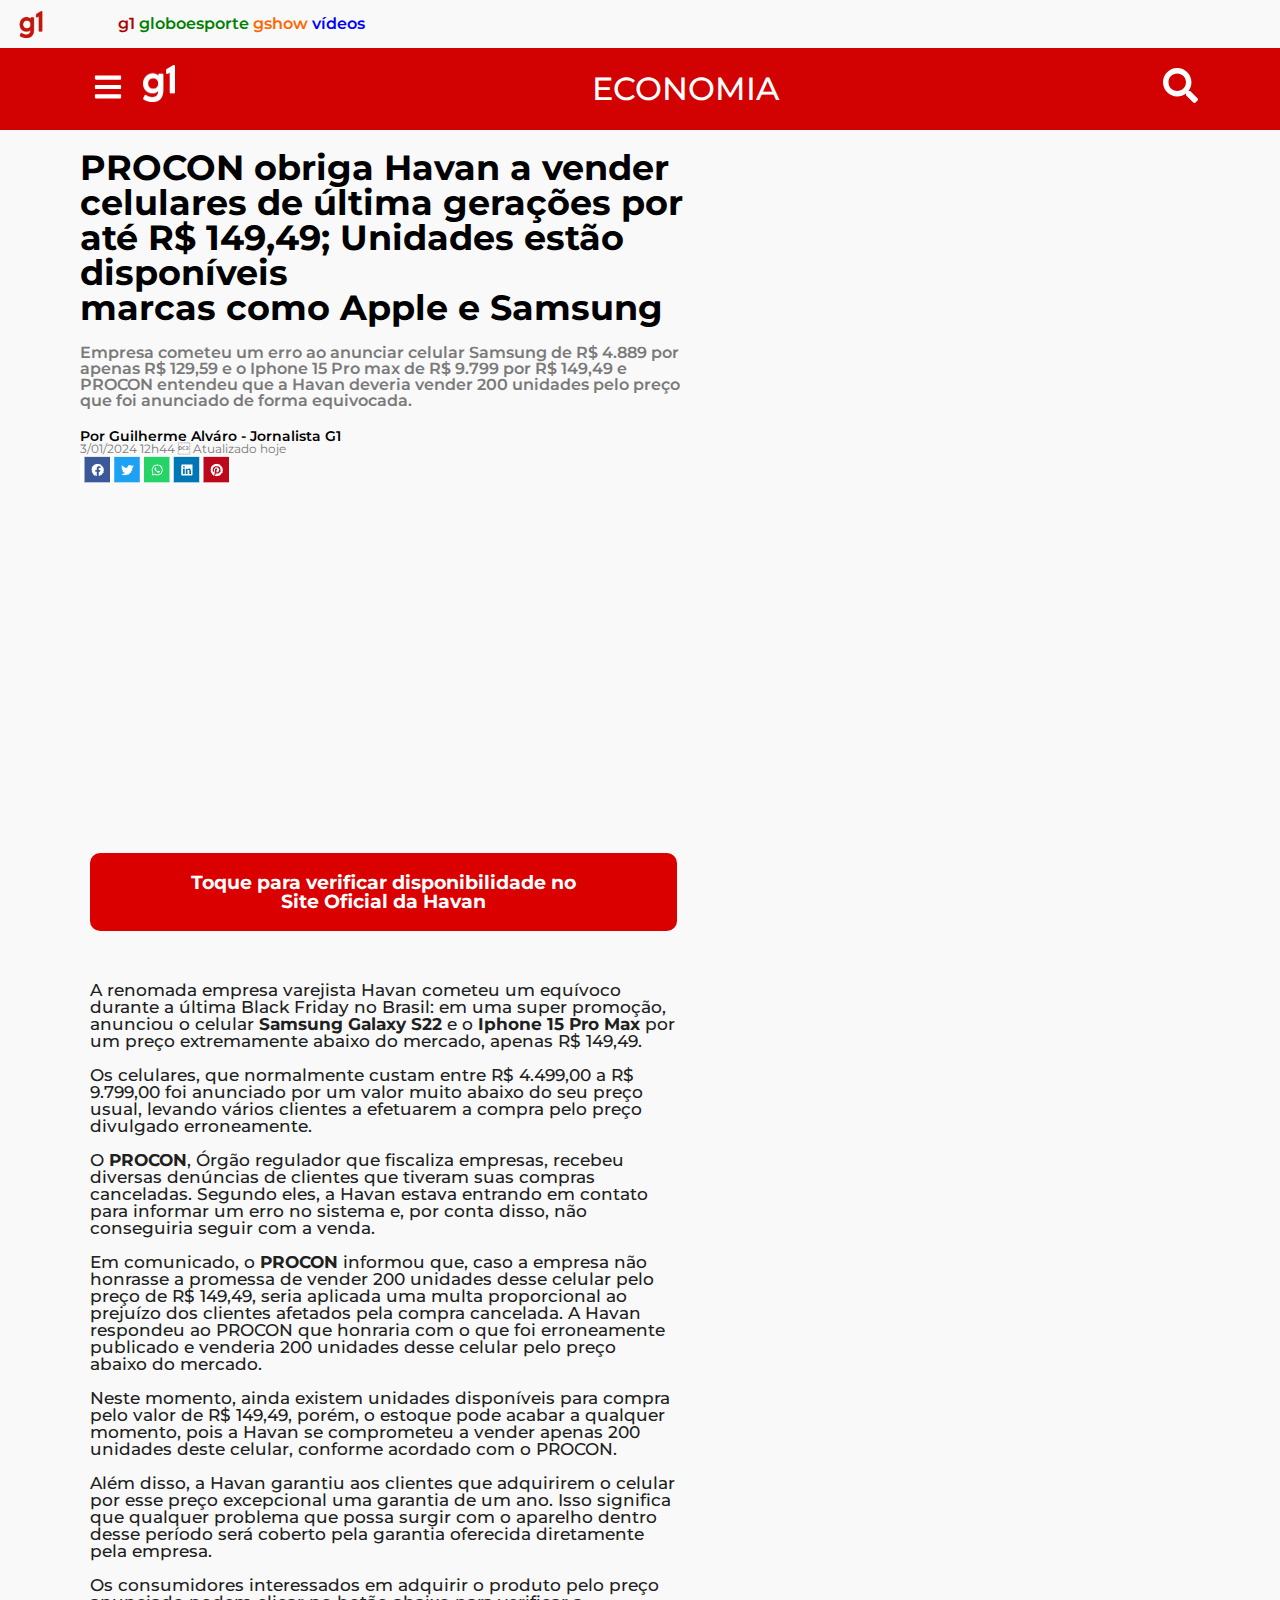
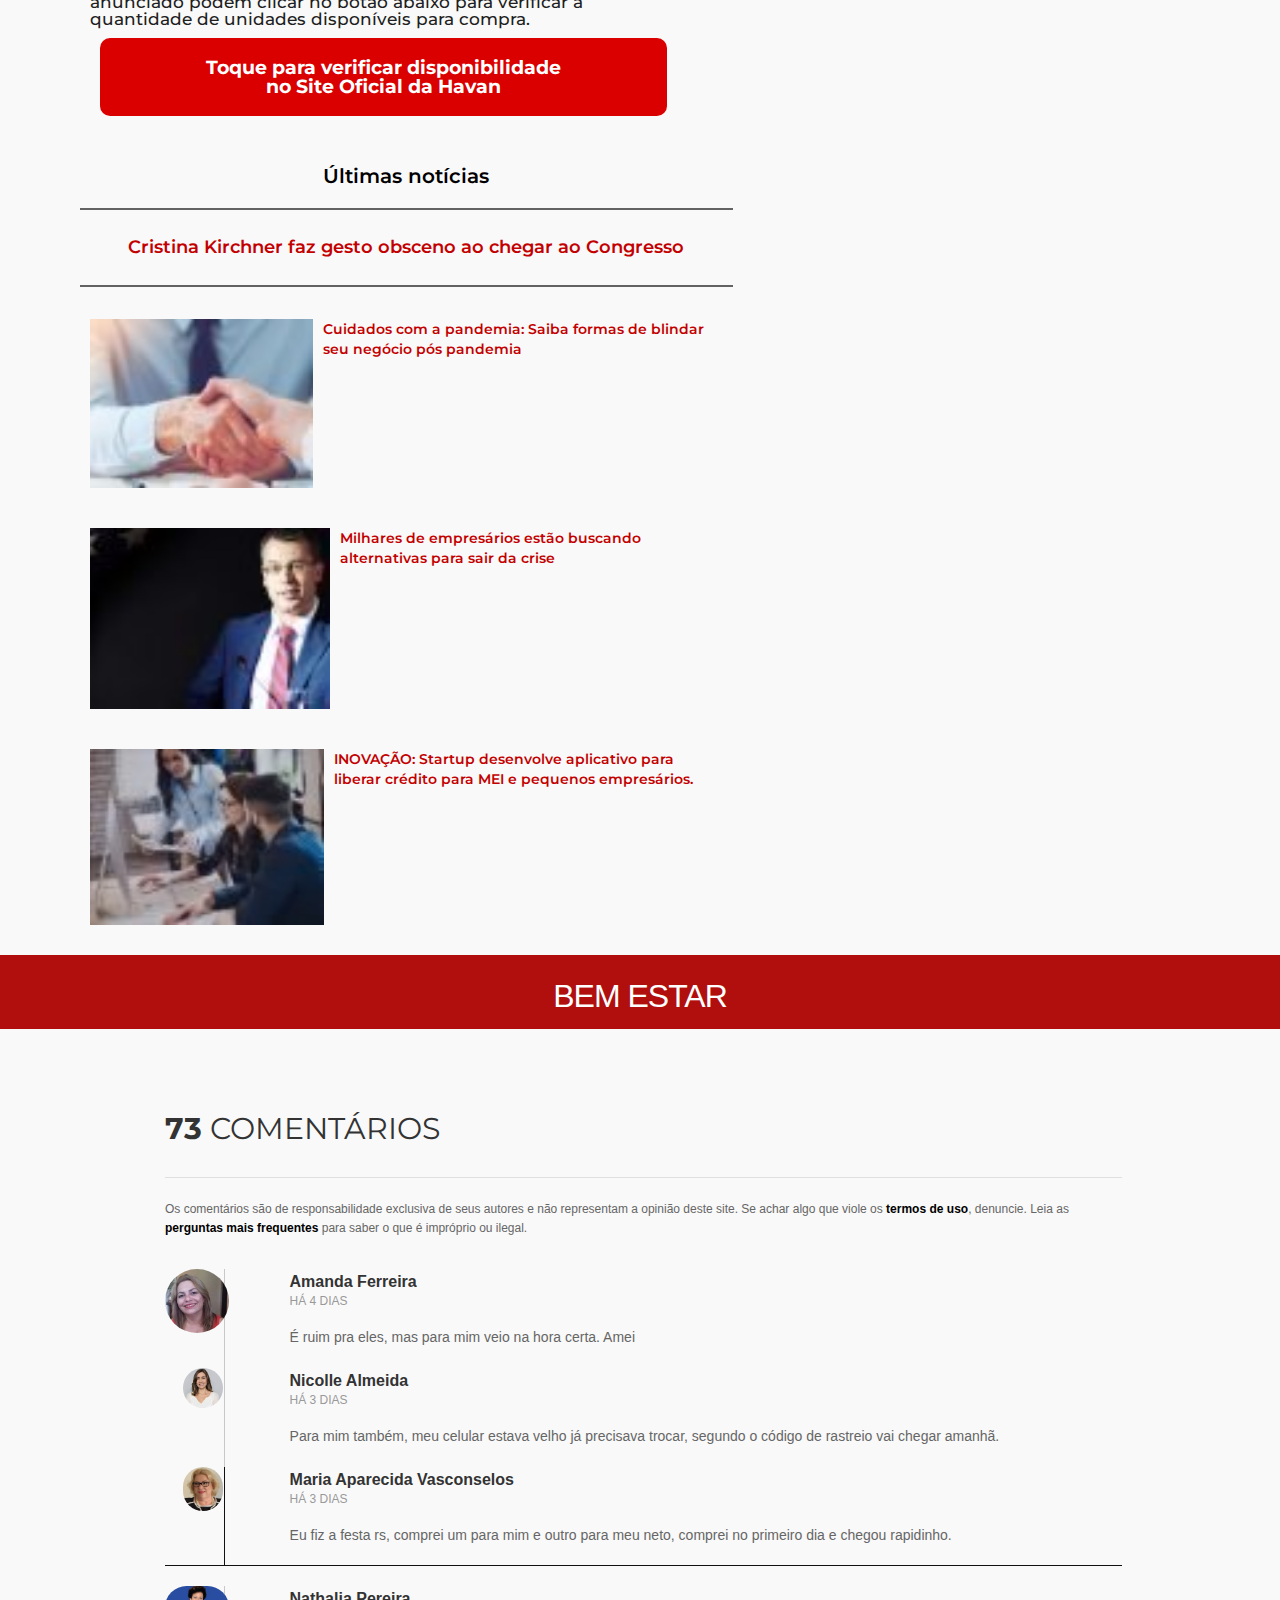
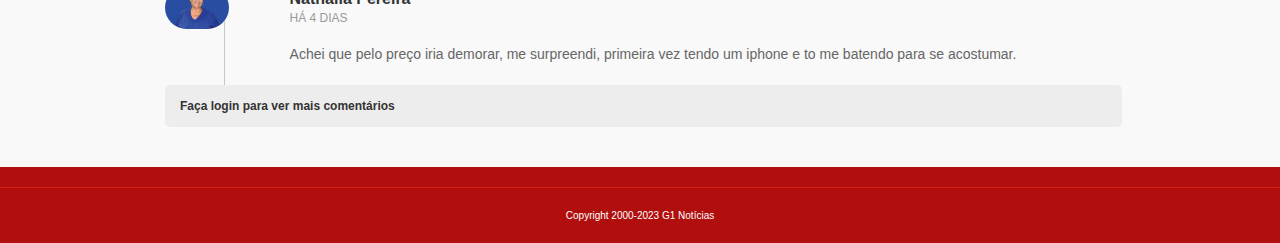
